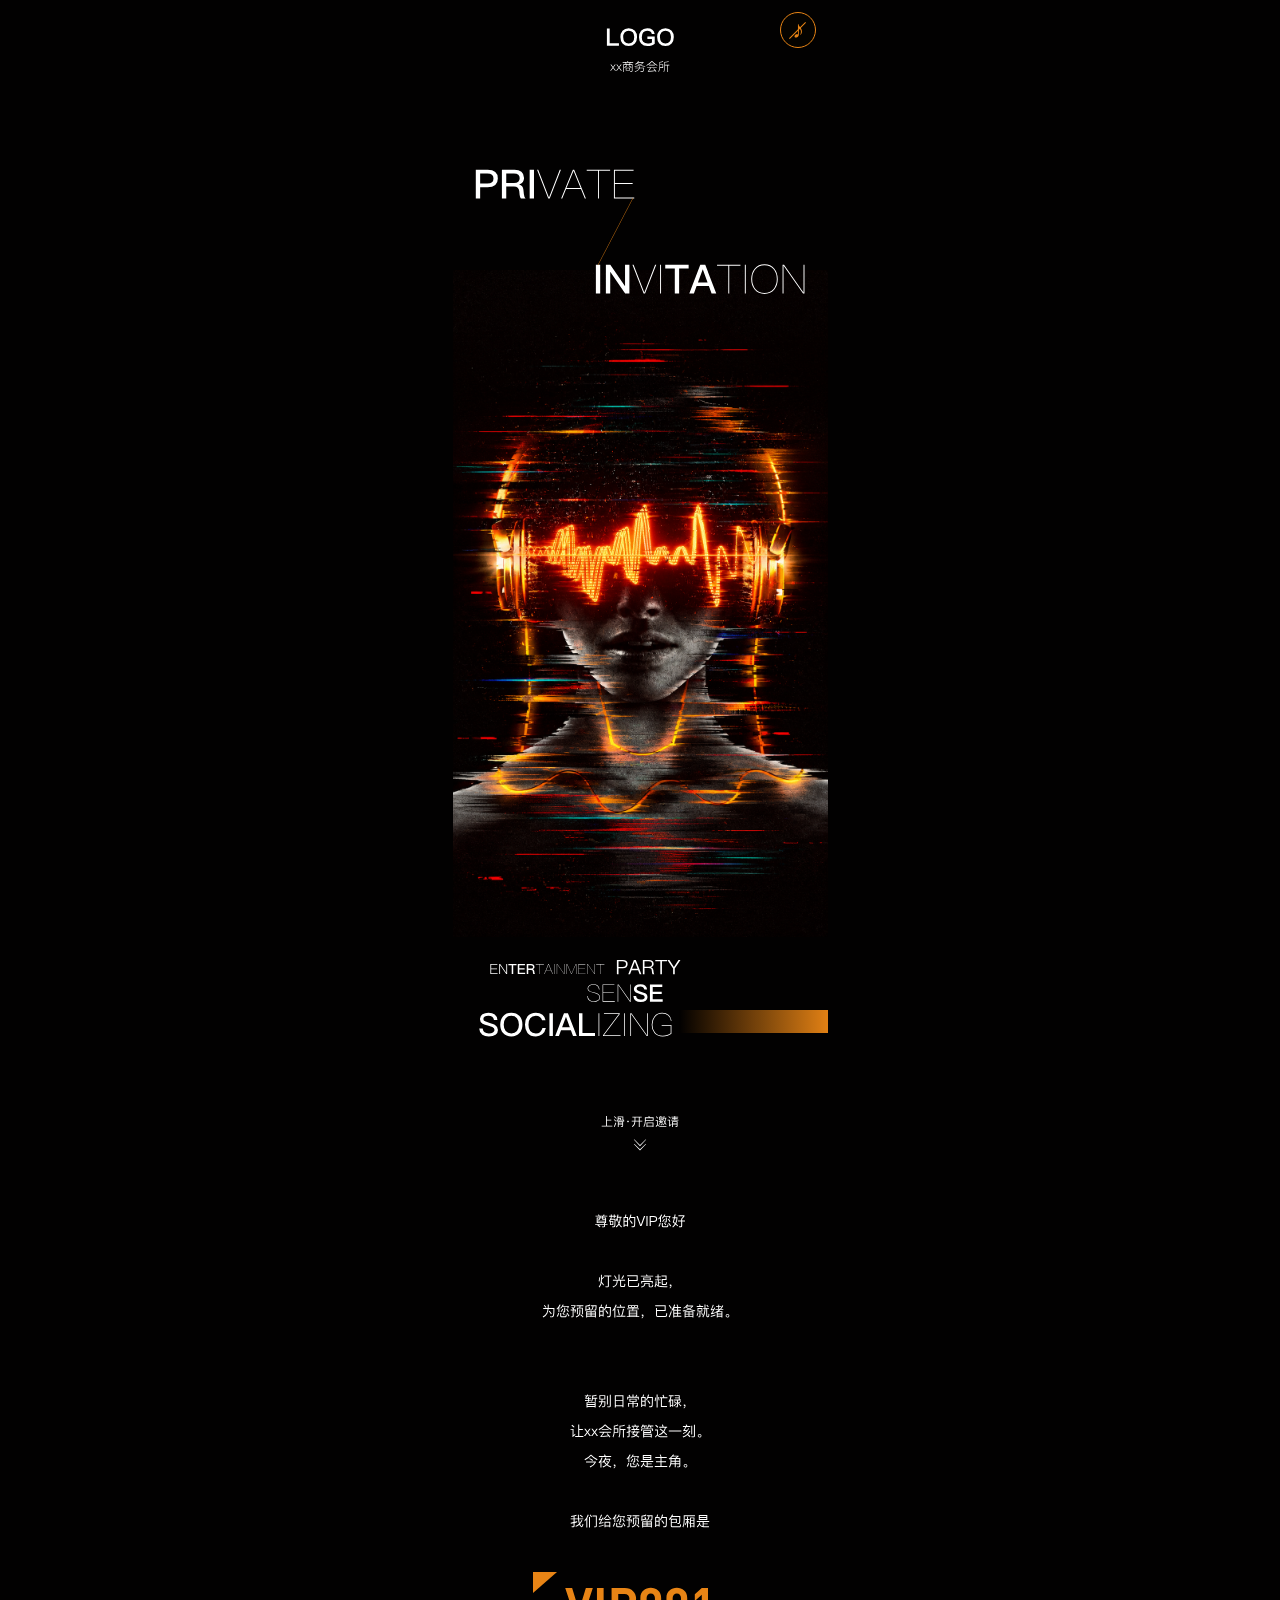
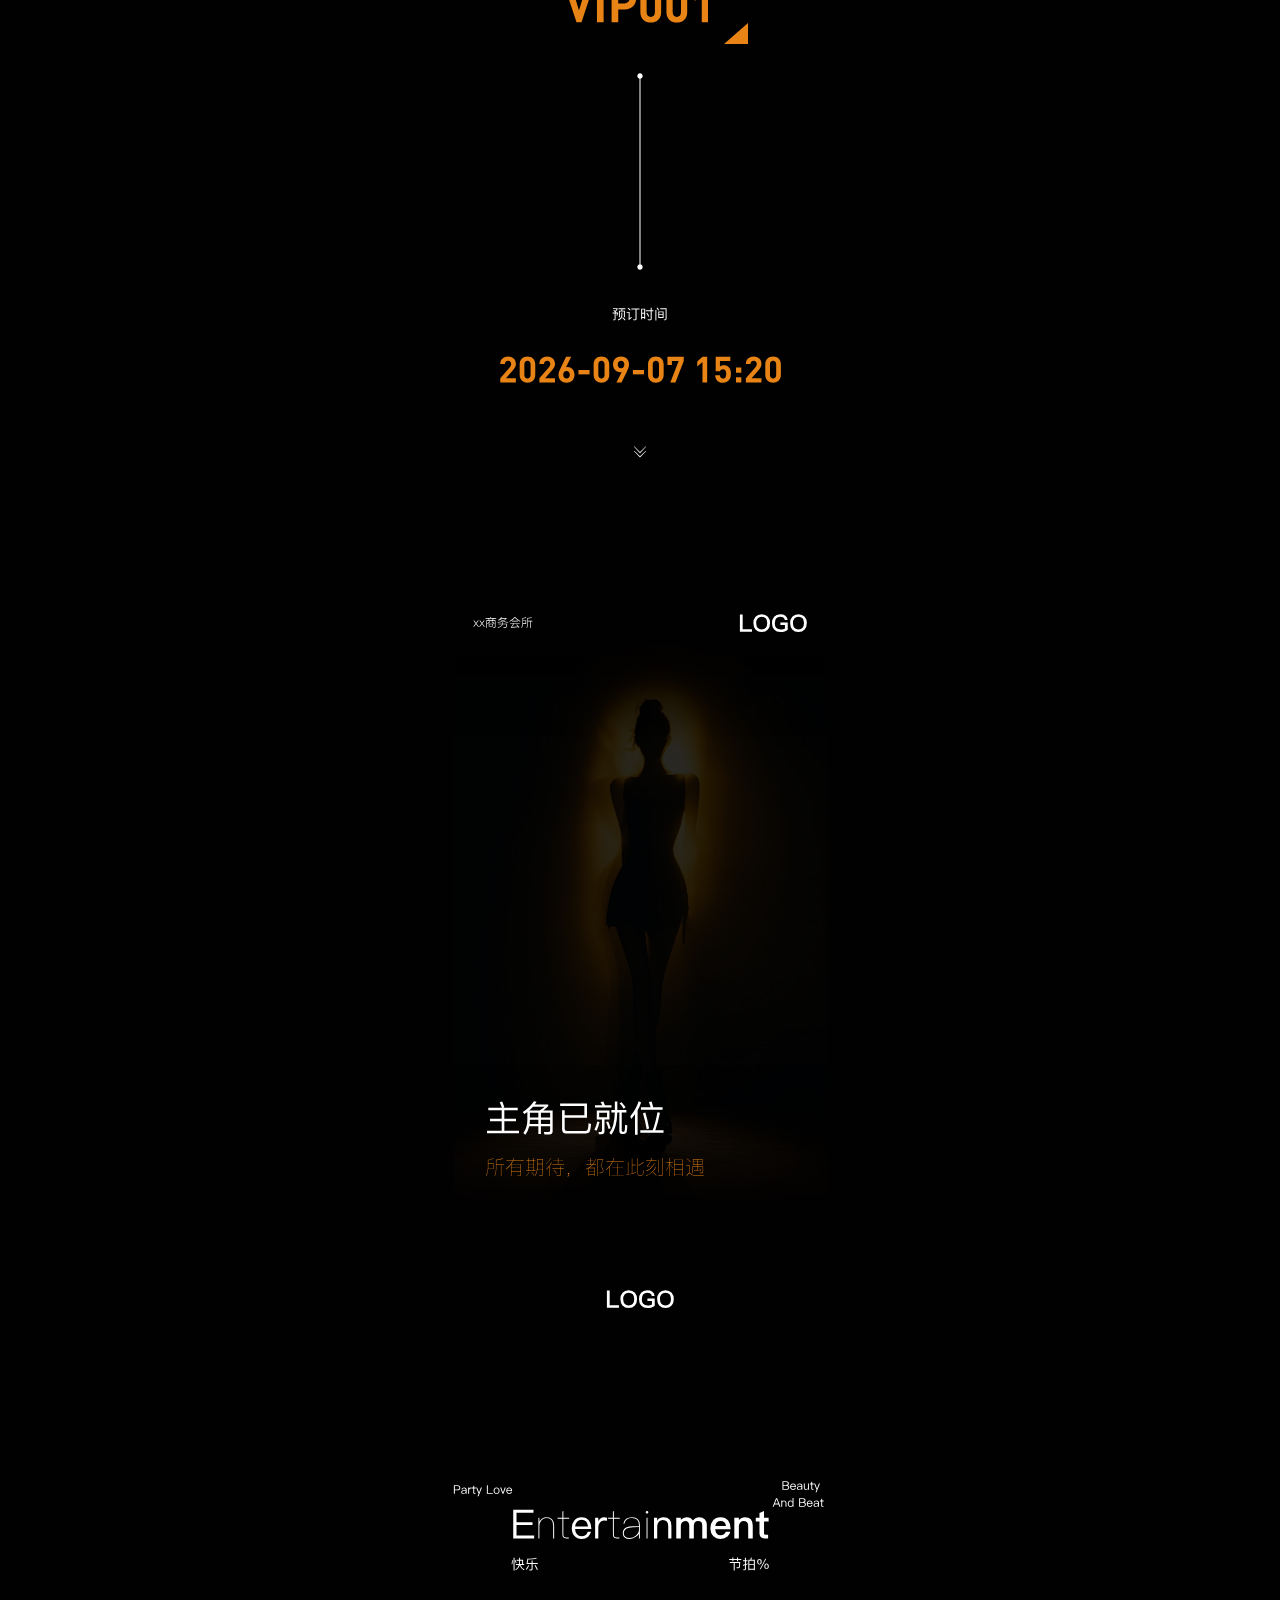
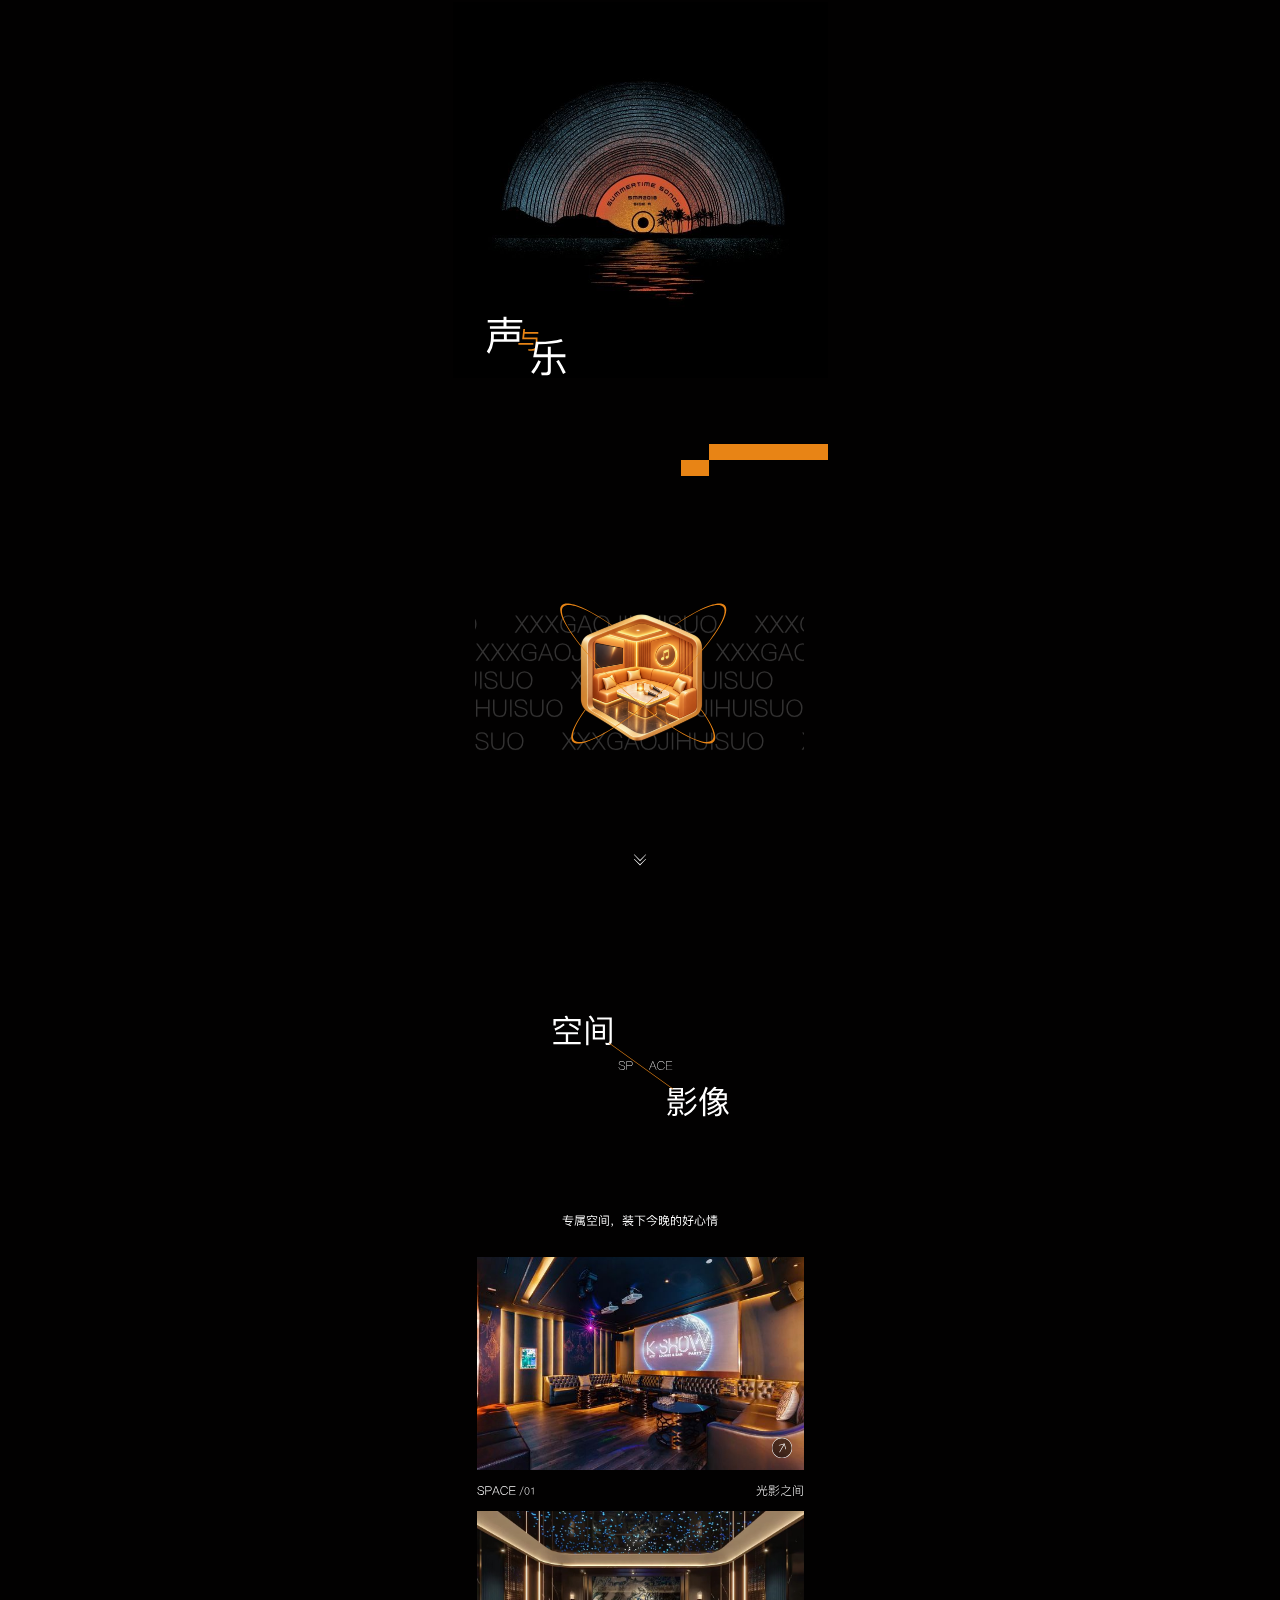
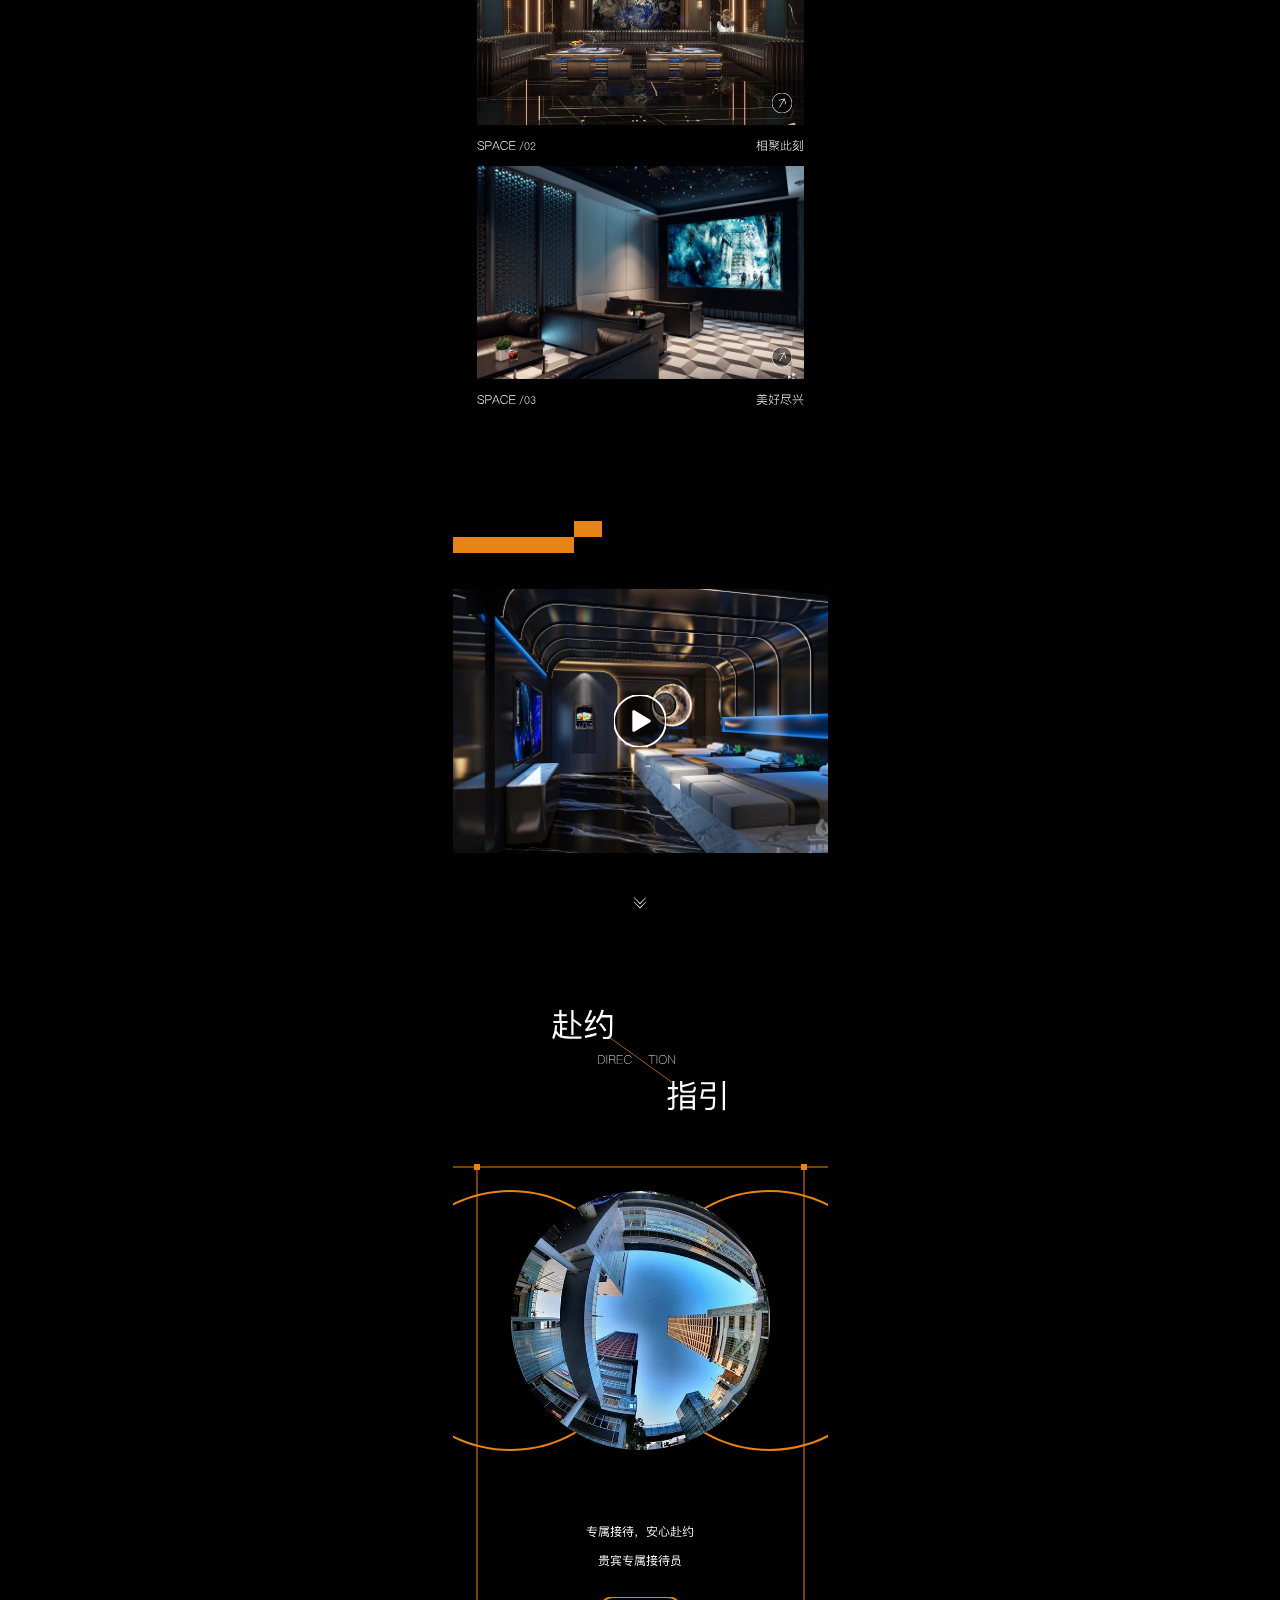
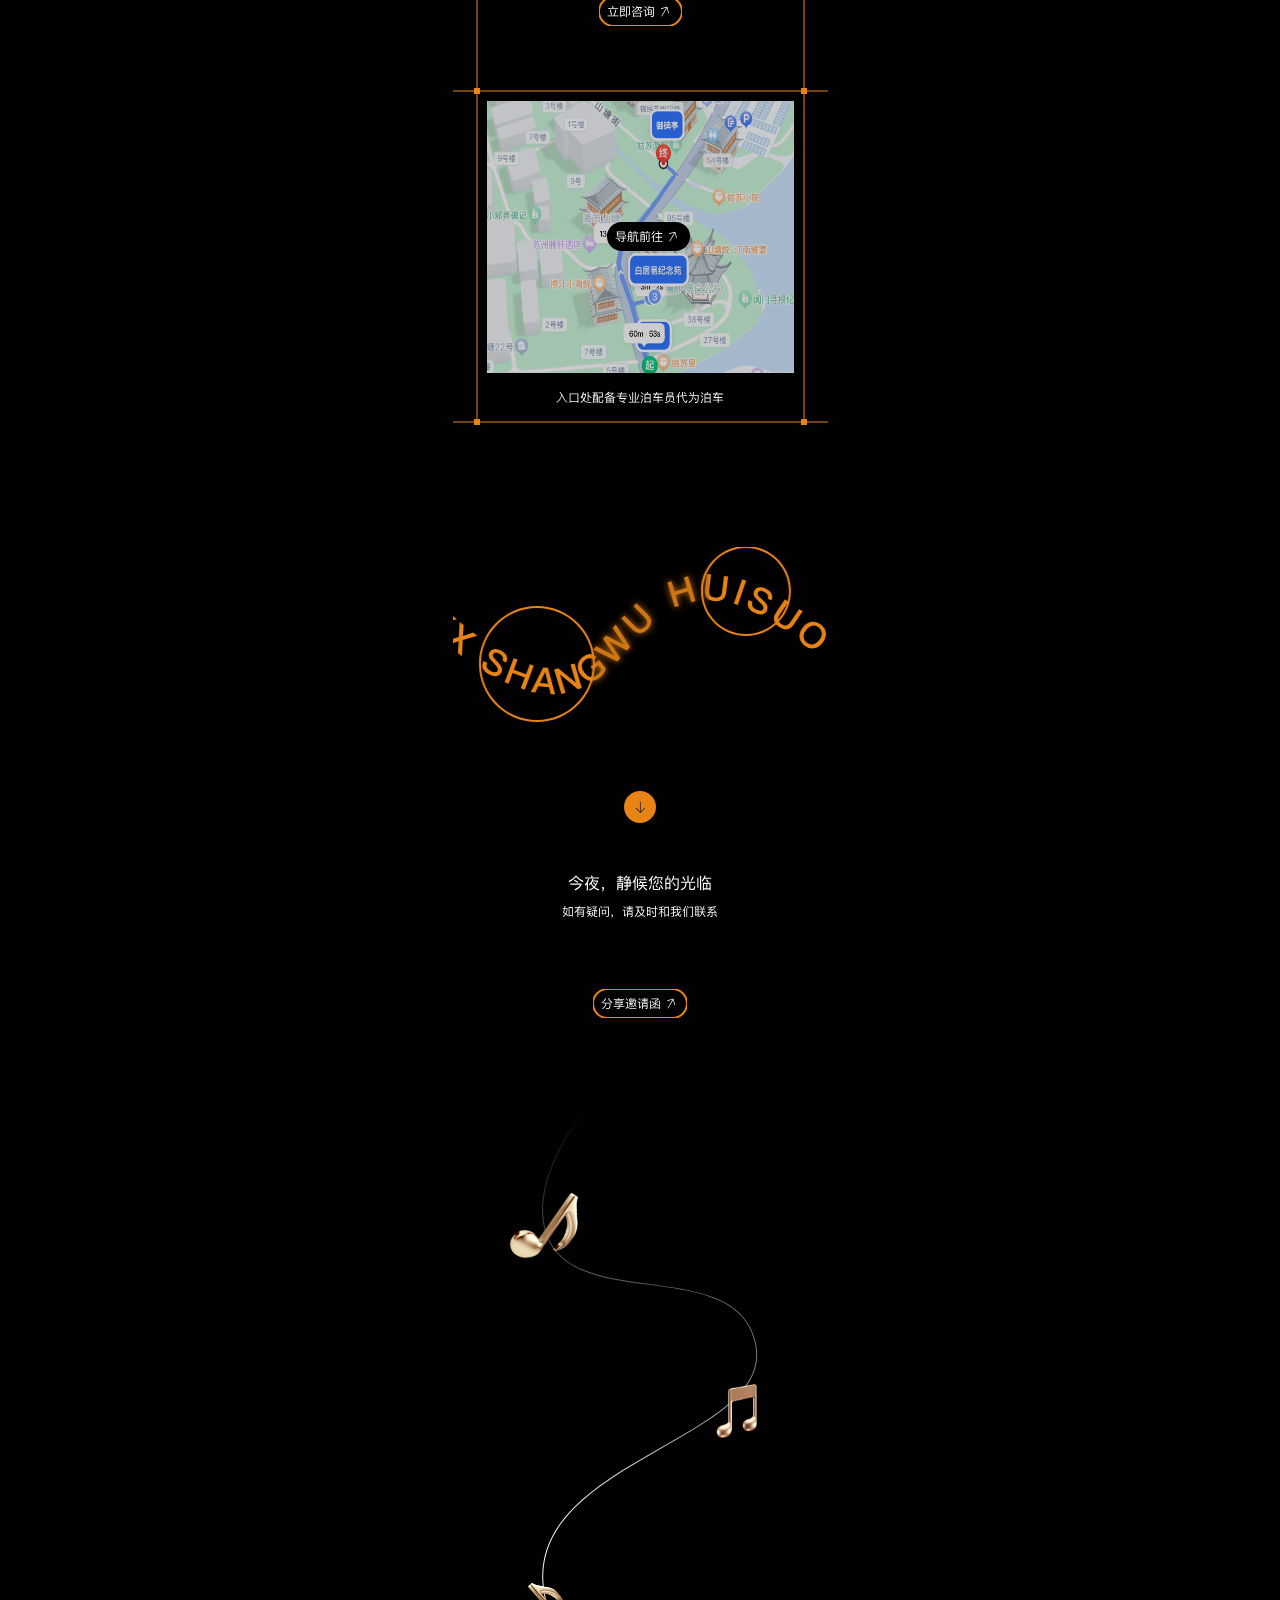
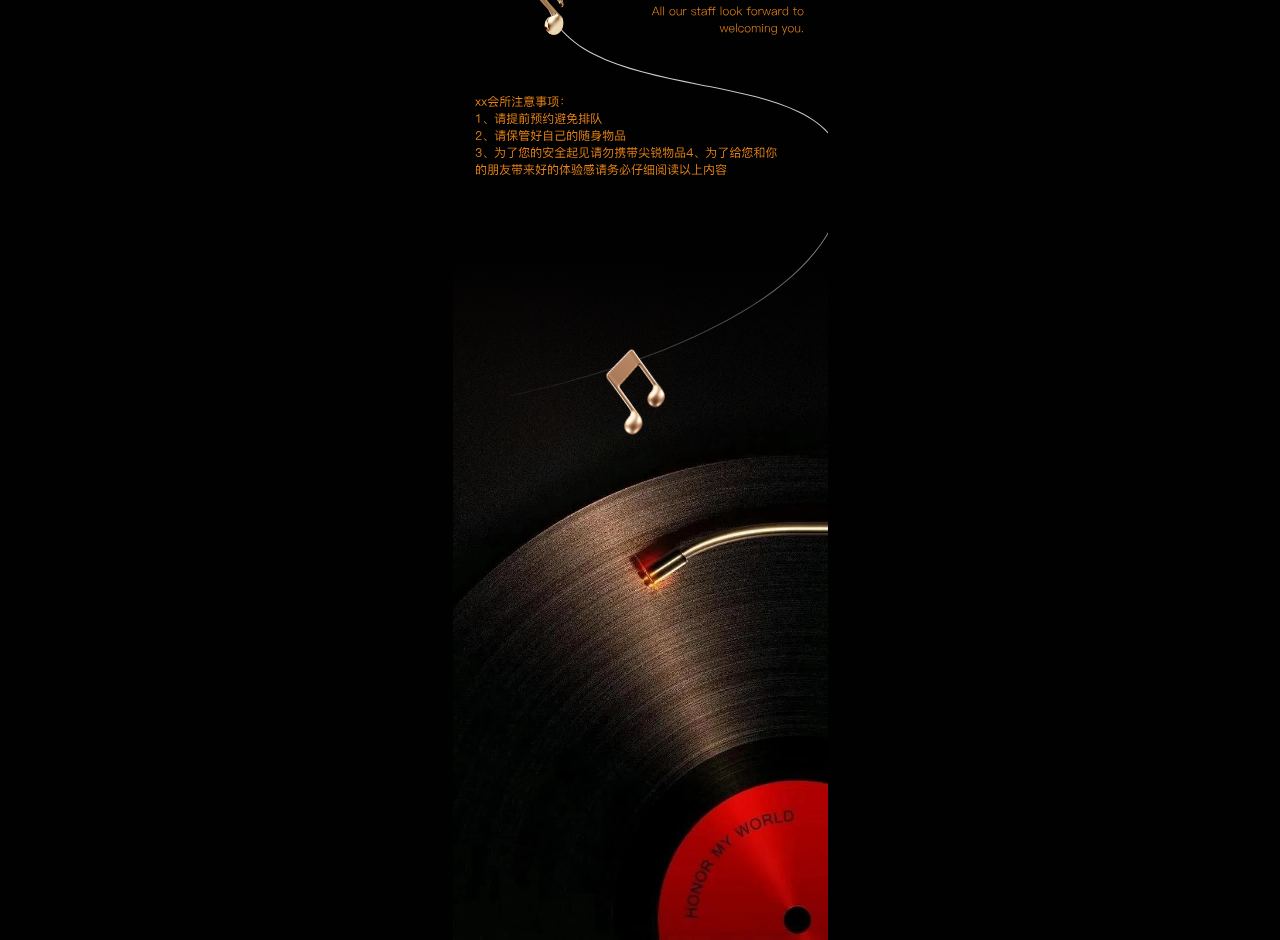
==== index.html @ 2912da0c "Publish latest golden invitation with mobile motion" ====
<!doctype html><html lang="zh-CN"><head><meta charset="utf-8"><meta name="viewport" content="width=device-width,initial-scale=1,viewport-fit=cover"><meta name="theme-color" content="#020101"><title>金色邀请函</title><meta name="description" content="贵宾专属邀请函"><link rel="stylesheet" href="gold.css"></head><body><main id="invitation"><svg id="design" xmlns="http://www.w3.org/2000/svg" xmlns:xlink="http://www.w3.org/1999/xlink" viewBox="0 0 375 8940" width="375" height="8940" aria-label="金色邀请函"><defs><filter id="backdrop-blur"><feGaussianBlur stdDeviation="3.75"/></filter><filter id="cyan" color-interpolation-filters="sRGB"><feColorMatrix type="hueRotate" values="145"/></filter><clipPath id="frame0"><rect width="16" height="16"/></clipPath><clipPath id="frame1"><rect width="16" height="16"/></clipPath><clipPath id="clip2"><path d="M0 0L375 0L375 667L0 667L0 0Z" fill-rule="nonzero"/></clipPath><g id="portrait-base"><g clip-path="url(#clip2)" opacity="1"><image href="assets/gold/3a3b64fd63f0f2732d483c802384c384de869ca4.png" width="1" height="1" preserveAspectRatio="none" transform="matrix(375.511187 0 0 667 -0.255598 0)"/></g></g><clipPath id="tear-a"><rect y="205" width="375" height="28"/></clipPath><clipPath id="tear-b"><rect y="335" width="375" height="17"/></clipPath><linearGradient id="paint3" gradientUnits="userSpaceOnUse" x1="0" y1=".5" x2="1" y2=".5" gradientTransform="matrix(154 0 0 23 0 0)"><stop offset="0" stop-color="rgb(232,132,21)" stop-opacity="0"/><stop offset="1" stop-color="rgb(232,132,21)" stop-opacity="1"/></linearGradient><clipPath id="frame4"><rect width="215" height="72"/></clipPath><clipPath id="clip5"><path d="M0 0L375 0L375 582L0 582L0 0Z" fill-rule="nonzero"/></clipPath><linearGradient id="paint6" gradientUnits="userSpaceOnUse" x1="0" y1=".5" x2="1" y2=".5" gradientTransform="matrix(0 -140 38.4 0 168.3 140)"><stop offset="0" stop-color="rgb(2,1,1)" stop-opacity="1"/><stop offset="1" stop-color="rgb(2,1,1)" stop-opacity="0"/></linearGradient><linearGradient id="paint7" gradientUnits="userSpaceOnUse" x1="0" y1=".5" x2="1" y2=".5" gradientTransform="matrix(0 -123 38.4 0 168.3 123)"><stop offset="0" stop-color="rgb(2,1,1)" stop-opacity="1"/><stop offset="1" stop-color="rgb(2,1,1)" stop-opacity="0"/></linearGradient><clipPath id="frame8"><rect width="203" height="94"/></clipPath><clipPath id="clip9"><path d="M0 0L376 0L376 376L0 376L0 0Z" fill-rule="nonzero"/></clipPath><clipPath id="frame10"><rect width="84" height="78"/></clipPath><clipPath id="frame11"><rect width="329" height="151"/></clipPath><clipPath id="clip12"><path d="M0 0L157 0L157 157L0 157L0 0Z" fill-rule="nonzero"/></clipPath><clipPath id="frame13"><rect width="192.5260009765625" height="169.0066680908203"/></clipPath><clipPath id="clip14"><path d="M0 0L327 0L327 213L0 213L0 0Z" fill-rule="nonzero"/></clipPath><clipPath id="frame15"><rect width="59" height="17"/></clipPath><clipPath id="frame16"><rect width="327" height="17"/></clipPath><clipPath id="frame17"><rect width="59" height="17"/></clipPath><clipPath id="frame18"><rect width="59" height="17"/></clipPath><clipPath id="frame19"><rect width="327" height="271"/></clipPath><clipPath id="clip20"><path d="M0 0L327 0L327 214L0 214L0 0Z" fill-rule="nonzero"/></clipPath><clipPath id="frame21"><rect width="11.428571701049805" height="11.428571701049805"/></clipPath><clipPath id="frame22"><rect width="20" height="20"/></clipPath><clipPath id="clip23"><path d="M0 0L327 0L327 213L0 213L0 0Z" fill-rule="nonzero"/></clipPath><clipPath id="frame24"><rect width="11.428571701049805" height="11.428571701049805"/></clipPath><clipPath id="frame25"><rect width="20" height="20"/></clipPath><clipPath id="clip26"><path d="M0 0L375 0L375 264L0 264L0 0Z" fill-rule="nonzero"/></clipPath><clipPath id="frame27"><rect width="179" height="116"/></clipPath><clipPath id="clip28"><path d="M0 0L375 0L375 682L0 682L0 0Z" fill-rule="nonzero"/></clipPath><linearGradient id="paint29" gradientUnits="userSpaceOnUse" x1="0" y1=".5" x2="1" y2=".5" gradientTransform="matrix(0 -265 38.4 0 168.3 265)"><stop offset="0" stop-color="rgb(2,1,1)" stop-opacity="1"/><stop offset="1" stop-color="rgb(2,1,1)" stop-opacity="0"/></linearGradient><clipPath id="frame30"><rect width="179" height="116"/></clipPath><linearGradient id="paint31" gradientUnits="userSpaceOnUse" x1="0" y1=".5" x2="1" y2=".5" gradientTransform="matrix(-190.367906 960.500007 -420.104905 -83.263398 349.420373 41.631699)"><stop offset="0.06853248178958893" stop-color="rgb(255,255,255)" stop-opacity="0"/><stop offset="0.5281294584274292" stop-color="rgb(255,255,255)" stop-opacity="1"/><stop offset="1" stop-color="rgb(255,255,255)" stop-opacity="0"/></linearGradient><clipPath id="clip32"><path d="M0 0L54 0L54 54L0 54L0 0Z" fill-rule="nonzero"/></clipPath><clipPath id="clip33"><path d="M0 0L72 0L72 72L0 72L0 0Z" fill-rule="nonzero"/></clipPath><clipPath id="frame34"><rect width="26" height="26"/></clipPath><clipPath id="frame35"><rect width="52" height="52"/></clipPath><clipPath id="frame36"><rect width="16" height="16"/></clipPath><clipPath id="frame37"><rect width="16" height="16"/></clipPath><clipPath id="frame38"><rect width="11.428571701049805" height="11.428571701049805"/></clipPath><clipPath id="frame39"><rect width="20" height="20"/></clipPath><clipPath id="clip40"><path d="M259 129.5C259 201.020874 201.020874 259 129.5 259C57.979126 259 0 201.020874 0 129.5C0 57.979126 57.979126 0 129.5 0C201.020874 0 259 57.979126 259 129.5Z" fill-rule="nonzero"/></clipPath><clipPath id="frame41"><rect width="12.571311950683594" height="12.571311950683594"/></clipPath><clipPath id="frame42"><rect width="83" height="29"/></clipPath><clipPath id="frame43"><rect width="12.571311950683594" height="12.571311950683594"/></clipPath><clipPath id="frame44"><rect width="94" height="29"/></clipPath><clipPath id="clip45"><path d="M0 0L307 0L307 272L0 272L0 0Z" fill-rule="nonzero"/></clipPath><clipPath id="frame46"><rect width="12.571311950683594" height="12.571311950683594"/></clipPath><clipPath id="frame47"><rect width="83" height="29"/></clipPath><clipPath id="blurclip48"><path d="M0 0L118 0L118 173L0 173L0 0Z" fill-rule="nonzero"/></clipPath><clipPath id="mask49"><g transform="matrix(1 0 0 1 0 0)"><path d="M114 57C114 88.480232 88.480232 114 57 114C25.51977 114 0 88.480232 0 57C0 25.51977 25.51977 0 57 0C88.480232 0 114 25.51977 114 57Z" fill-rule="nonzero"/></g></clipPath><clipPath id="frame50"><rect width="114" height="114"/></clipPath><clipPath id="mask51"><g transform="matrix(1 0 0 1 0 0)"><path d="M88 44C88 68.300529 68.300529 88 44 88C19.699471 88 0 68.300529 0 44C0 19.699471 19.699471 0 44 0C68.300529 0 88 19.699471 88 44Z" fill-rule="nonzero"/></g></clipPath><clipPath id="frame52"><rect width="88" height="88"/></clipPath><clipPath id="frame53"><rect width="494.9695739746094" height="179"/></clipPath><clipPath id="frame54"><rect width="12.571311950683594" height="12.571311950683594"/></clipPath><clipPath id="frame55"><rect width="32" height="32"/></clipPath><clipPath id="clip56"><path d="M0 0L50.767254 0L50.767254 83.361015L0 83.361015L0 0Z" fill-rule="nonzero"/></clipPath><clipPath id="clip57"><path d="M0 0L34.12809 0L34.12809 56.03912L0 56.03912L0 0Z" fill-rule="nonzero"/></clipPath><clipPath id="frame58"><rect width="375" height="8940"/></clipPath><path id="glyph1" d="M0.166 0.606L0.376 0.606L0.376 0.673L0.08 0.673L0.08 0.735L0.302 0.735Q0.281 0.777 0.257 0.813L0.329 0.825Q0.354 0.778 0.372 0.735L0.618 0.735Q0.644 0.776 0.658 0.824L0.732 0.814Q0.717 0.773 0.693 0.735L0.923 0.735L0.923 0.673L0.622 0.673L0.622 0.606L0.834 0.606L0.834 0.212L0.763 0.212L0.763 0.15L0.939 0.15L0.939 0.087L0.763 0.087L0.763 -0.001Q0.763 -0.09 0.682 -0.09L0.543 -0.09L0.528 -0.025Q0.605 -0.03 0.658 -0.03Q0.694 -0.03 0.694 0.017L0.694 0.087L0.266 0.087Q0.366 0.031 0.437 -0.029L0.388 -0.078Q0.327 -0.022 0.218 0.045L0.261 0.087L0.059 0.087L0.059 0.15L0.694 0.15L0.694 0.212L0.166 0.212L0.166 0.606ZM0.554 0.606L0.554 0.673L0.443 0.673L0.443 0.606L0.554 0.606ZM0.764 0.269L0.764 0.326L0.236 0.326L0.236 0.269L0.764 0.269ZM0.236 0.38L0.764 0.38L0.764 0.434L0.636 0.434Q0.554 0.434 0.554 0.504L0.554 0.548L0.436 0.548Q0.412 0.452 0.305 0.403L0.256 0.447Q0.345 0.483 0.367 0.548L0.236 0.548L0.236 0.38ZM0.622 0.548L0.622 0.511Q0.622 0.485 0.655 0.485L0.764 0.485L0.764 0.548L0.622 0.548Z"/><path id="glyph2" d="M0.175 0.819L0.243 0.819L0.243 0.736L0.386 0.736L0.386 0.818L0.454 0.818L0.454 0.736L0.564 0.736L0.564 0.668L0.454 0.668L0.454 0.582L0.386 0.582L0.386 0.668L0.243 0.668L0.243 0.597L0.175 0.597L0.175 0.668L0.052 0.668L0.052 0.736L0.175 0.736L0.175 0.819ZM0.112 0.342L0.08 0.302L0.034 0.357Q0.113 0.447 0.162 0.589L0.231 0.574L0.212 0.524L0.508 0.524Q0.508 0.121 0.494 0.021Q0.481 -0.093 0.367 -0.093L0.27 -0.089L0.254 -0.025Q0.334 -0.029 0.358 -0.029Q0.418 -0.029 0.428 0.049Q0.438 0.112 0.441 0.458L0.183 0.458Q0.157 0.407 0.124 0.359L0.351 0.359L0.351 0.072L0.112 0.072L0.112 0.342ZM0.288 0.134L0.288 0.299L0.174 0.299L0.174 0.134L0.288 0.134ZM0.72 0.809Q0.711 0.74 0.694 0.664L0.947 0.664L0.947 0.595L0.881 0.595Q0.875 0.349 0.793 0.17Q0.868 0.036 0.968 -0.035L0.926 -0.098Q0.827 -0.023 0.757 0.101Q0.683 -0.021 0.57 -0.102L0.53 -0.039Q0.65 0.043 0.719 0.173Q0.664 0.288 0.624 0.444Q0.598 0.387 0.567 0.338L0.523 0.393Q0.617 0.554 0.65 0.822L0.72 0.809ZM0.677 0.595L0.662 0.545Q0.697 0.374 0.753 0.249Q0.81 0.398 0.816 0.595L0.677 0.595Z"/><path id="glyph3" d="M0.404 0.644L0.404 -0.038L0.334 -0.038L0.334 0.019L0.152 0.019L0.152 -0.067L0.082 -0.067L0.082 0.644L0.175 0.644Q0.204 0.726 0.218 0.818L0.29 0.808Q0.271 0.713 0.243 0.644L0.404 0.644ZM0.152 0.086L0.334 0.086L0.334 0.305L0.152 0.305L0.152 0.086ZM0.152 0.37L0.334 0.37L0.334 0.576L0.152 0.576L0.152 0.37ZM0.578 0.412Q0.682 0.293 0.742 0.194L0.685 0.154Q0.624 0.253 0.52 0.376L0.578 0.412ZM0.921 0.643Q0.921 0.144 0.906 0.027Q0.891 -0.088 0.766 -0.088L0.664 -0.084L0.647 -0.018Q0.71 -0.021 0.756 -0.021Q0.826 -0.021 0.838 0.056Q0.847 0.14 0.85 0.573L0.575 0.573Q0.532 0.477 0.475 0.402L0.432 0.459Q0.536 0.604 0.575 0.819L0.646 0.81Q0.626 0.713 0.602 0.643L0.921 0.643Z"/><path id="glyph4" d="M0.005 0.714L0.095 0.714L0.318 0.089L0.321 0.089L0.544 0.714L0.634 0.714L0.37 0L0.269 0L0.005 0.714Z"/><path id="glyph5" d="M0.078 0.714L0.159 0.714L0.159 0L0.078 0L0.078 0.714Z"/><path id="glyph6" d="M0.072 0.714L0.364 0.714Q0.61 0.714 0.61 0.504Q0.61 0.292 0.363 0.292L0.154 0.292L0.154 0L0.072 0L0.072 0.714ZM0.154 0.643L0.154 0.363L0.359 0.363Q0.444 0.363 0.487 0.398Q0.528 0.433 0.528 0.504Q0.528 0.577 0.486 0.608Q0.445 0.643 0.359 0.643L0.154 0.643Z"/><path id="glyph7" d="M0.502 0.261L0.487 0.328Q0.527 0.323 0.556 0.323Q0.586 0.323 0.586 0.363L0.586 0.605L0.658 0.605L0.658 0.346Q0.658 0.261 0.58 0.261L0.502 0.261ZM0.172 0.55Q0.134 0.507 0.084 0.46L0.038 0.514Q0.172 0.628 0.259 0.818L0.329 0.803Q0.29 0.716 0.242 0.644L0.242 0.264L0.172 0.264L0.172 0.55ZM0.552 0.804Q0.529 0.755 0.513 0.725L0.914 0.725L0.914 0.68Q0.895 0.605 0.863 0.533L0.798 0.551Q0.823 0.595 0.842 0.659L0.473 0.659Q0.414 0.575 0.348 0.515L0.303 0.569Q0.414 0.665 0.484 0.819L0.552 0.804ZM0.226 0.199Q0.185 0.052 0.113 -0.057L0.052 -0.018Q0.124 0.087 0.157 0.213L0.226 0.199ZM0.389 -0.085Q0.299 -0.085 0.299 0.009L0.299 0.226L0.372 0.226L0.372 0.024Q0.372 -0.017 0.411 -0.017L0.631 -0.017Q0.665 -0.017 0.678 0.001Q0.696 0.022 0.702 0.123L0.771 0.101Q0.761 -0.031 0.729 -0.061Q0.702 -0.085 0.645 -0.085L0.389 -0.085ZM0.811 0.243Q0.912 0.109 0.961 0.013L0.902 -0.029Q0.847 0.077 0.753 0.207L0.811 0.243ZM0.517 0.49Q0.462 0.379 0.381 0.294L0.326 0.332Q0.403 0.409 0.458 0.517L0.517 0.49ZM0.787 0.518Q0.862 0.429 0.918 0.323L0.857 0.292Q0.794 0.409 0.726 0.492L0.787 0.518ZM0.511 0.24Q0.585 0.16 0.625 0.097L0.569 0.058Q0.525 0.129 0.457 0.206L0.511 0.24Z"/><path id="glyph8" d="M0.284 0.822Q0.265 0.71 0.248 0.626L0.421 0.626L0.421 0.585Q0.408 0.349 0.323 0.172Q0.405 0.108 0.465 0.05L0.416 -0.007Q0.373 0.038 0.289 0.109Q0.214 -0.015 0.098 -0.104L0.049 -0.044Q0.163 0.038 0.233 0.155Q0.174 0.202 0.079 0.272Q0.124 0.4 0.161 0.557L0.055 0.557L0.055 0.626L0.176 0.626Q0.195 0.717 0.213 0.828L0.284 0.822ZM0.265 0.216Q0.336 0.363 0.35 0.557L0.233 0.557Q0.197 0.398 0.158 0.293L0.265 0.216ZM0.455 0.397L0.681 0.397L0.681 0.523Q0.762 0.593 0.835 0.695L0.484 0.695L0.484 0.765L0.917 0.765L0.917 0.695Q0.846 0.593 0.754 0.501L0.754 0.397L0.958 0.397L0.958 0.327L0.754 0.327L0.754 0.007Q0.754 -0.089 0.675 -0.089L0.531 -0.089L0.512 -0.021L0.646 -0.022Q0.681 -0.022 0.681 0.029L0.681 0.327L0.455 0.327L0.455 0.397Z"/><path id="glyph9" d=""/><path id="glyph10" d="M0.144 0.614Q0.141 0.461 0.109 0.318L0.048 0.335Q0.079 0.473 0.083 0.619L0.144 0.614ZM0.444 0.628Q0.379 0.546 0.28 0.473L0.28 0.437Q0.278 0.352 0.27 0.285Q0.349 0.196 0.425 0.093L0.382 0.03Q0.313 0.143 0.258 0.213Q0.218 0.016 0.106 -0.096L0.052 -0.049Q0.207 0.102 0.21 0.437L0.21 0.807L0.28 0.807L0.28 0.547Q0.352 0.608 0.403 0.68L0.444 0.628ZM0.443 0.755L0.954 0.755L0.954 0.686L0.779 0.686L0.779 0.002Q0.779 -0.091 0.687 -0.091L0.545 -0.091L0.529 -0.022Q0.621 -0.026 0.662 -0.026Q0.705 -0.026 0.705 0.02L0.705 0.686L0.443 0.686L0.443 0.755Z"/><path id="glyph11" d="M0.463 0.816L0.537 0.816L0.537 0.445L0.937 0.445L0.937 0.374L0.65 0.374L0.65 0.039Q0.65 -0.006 0.692 -0.006L0.813 -0.006Q0.846 -0.006 0.861 0.015Q0.879 0.042 0.885 0.17L0.954 0.148Q0.944 -0.01 0.913 -0.044Q0.886 -0.074 0.826 -0.074L0.67 -0.074Q0.578 -0.074 0.578 0.024L0.578 0.374L0.409 0.374L0.409 0.367Q0.405 0.18 0.328 0.066Q0.254 -0.038 0.083 -0.097L0.042 -0.033Q0.207 0.024 0.272 0.116Q0.333 0.214 0.336 0.367L0.336 0.374L0.064 0.374L0.064 0.445L0.463 0.445L0.463 0.816ZM0.862 0.736Q0.811 0.613 0.728 0.497L0.663 0.53Q0.744 0.648 0.795 0.768L0.862 0.736ZM0.208 0.759Q0.281 0.655 0.347 0.53L0.28 0.497Q0.217 0.62 0.14 0.727L0.208 0.759Z"/><path id="glyph12" d="M0.833 0.364L0.213 0.364L0.213 0.064Q0.213 0.002 0.274 0.002L0.786 0.002Q0.82 0.002 0.841 0.02Q0.869 0.048 0.876 0.212L0.946 0.19Q0.931 0.005 0.898 -0.034Q0.865 -0.065 0.806 -0.068L0.254 -0.068Q0.141 -0.068 0.141 0.05L0.141 0.577L0.213 0.577L0.213 0.433L0.76 0.433L0.76 0.694L0.087 0.694L0.087 0.764L0.833 0.764L0.833 0.364Z"/><path id="glyph13" d="M0.057 0.738L0.465 0.738Q0.443 0.781 0.417 0.815L0.495 0.827Q0.518 0.788 0.54 0.738L0.943 0.738L0.943 0.674L0.057 0.674L0.057 0.738ZM0.227 0.609L0.773 0.609L0.773 0.414L0.227 0.414L0.227 0.609ZM0.702 0.472L0.702 0.551L0.298 0.551L0.298 0.472L0.702 0.472ZM0.913 0.352L0.913 0.181L0.841 0.181L0.841 0.288L0.158 0.288L0.158 0.181L0.086 0.181L0.086 0.352L0.913 0.352ZM0.306 0.22L0.69 0.22L0.69 0.011Q0.69 -0.028 0.728 -0.028L0.815 -0.028Q0.837 -0.028 0.852 -0.018Q0.867 -0.006 0.879 0.102L0.944 0.081Q0.932 -0.029 0.912 -0.057Q0.891 -0.09 0.827 -0.09L0.71 -0.09Q0.619 -0.09 0.619 -0.003L0.619 0.158L0.378 0.158L0.378 0.138Q0.37 -0.058 0.104 -0.104L0.063 -0.044Q0.306 -0.005 0.306 0.148L0.306 0.22Z"/><path id="glyph14" d="M0.94 0.272Q0.931 0.153 0.905 0.118Q0.883 0.082 0.811 0.082L0.635 0.082Q0.55 0.082 0.55 0.167L0.55 0.498L0.826 0.498L0.826 0.686L0.535 0.686L0.535 0.754L0.896 0.754L0.896 0.429L0.622 0.429L0.622 0.193Q0.622 0.155 0.664 0.152L0.799 0.152Q0.841 0.152 0.856 0.182Q0.866 0.209 0.872 0.295L0.94 0.272ZM0.088 0.682L0.254 0.682L0.254 0.819L0.324 0.819L0.324 0.682L0.489 0.682L0.489 0.619L0.324 0.619L0.324 0.471L0.502 0.471L0.502 0.405L0.344 0.405L0.344 0.264L0.486 0.264L0.486 0.198L0.344 0.198L0.344 0.014Q0.439 -0.015 0.751 -0.015Q0.882 -0.015 0.957 -0.01L0.945 -0.081L0.767 -0.081Q0.395 -0.081 0.3 -0.041Q0.219 -0.006 0.155 0.087Q0.13 -0.02 0.093 -0.102L0.038 -0.053Q0.112 0.12 0.121 0.341L0.185 0.334Q0.182 0.248 0.17 0.17Q0.218 0.091 0.275 0.05L0.275 0.405L0.068 0.405L0.068 0.471L0.254 0.471L0.254 0.619L0.088 0.619L0.088 0.682Z"/><path id="glyph15" d="M0.182 0.118Q0.254 0.118 0.254 0.021Q0.254 -0.108 0.141 -0.17L0.114 -0.127Q0.192 -0.076 0.198 0.002Q0.19 0 0.182 0Q0.157 0 0.138 0.016Q0.121 0.032 0.121 0.058Q0.121 0.088 0.138 0.102Q0.155 0.118 0.182 0.118Z"/><path id="glyph16" d="M0.184 0.792Q0.271 0.702 0.319 0.633L0.263 0.594Q0.212 0.667 0.129 0.753L0.184 0.792ZM0.536 0.37Q0.641 0.255 0.702 0.164L0.639 0.12Q0.574 0.224 0.478 0.334L0.536 0.37ZM0.411 0.817L0.482 0.817L0.482 0.698Q0.48 0.631 0.476 0.57L0.888 0.57Q0.888 0.143 0.85 0.024Q0.811 -0.093 0.71 -0.093Q0.654 -0.093 0.586 -0.089L0.567 -0.019Q0.644 -0.025 0.706 -0.025Q0.791 -0.019 0.803 0.144Q0.815 0.308 0.815 0.5L0.469 0.5Q0.445 0.311 0.384 0.183Q0.295 0.004 0.092 -0.096L0.051 -0.032Q0.254 0.071 0.331 0.239Q0.378 0.35 0.397 0.5L0.086 0.5L0.086 0.57L0.405 0.57Q0.41 0.633 0.411 0.698L0.411 0.817Z"/><path id="glyph17" d="M0.462 0.776L0.954 0.776L0.954 0.708L0.751 0.708Q0.744 0.656 0.731 0.596L0.92 0.596L0.92 0.125L0.852 0.125L0.852 0.532L0.563 0.532L0.563 0.125L0.495 0.125L0.495 0.596L0.662 0.596Q0.674 0.649 0.68 0.708L0.462 0.708L0.462 0.776ZM0.778 0.125Q0.889 0.038 0.964 -0.049L0.914 -0.099Q0.848 -0.015 0.732 0.08L0.778 0.125ZM0.67 0.475L0.74 0.475L0.74 0.295Q0.736 0.135 0.668 0.04Q0.602 -0.048 0.454 -0.099L0.415 -0.038Q0.559 0.009 0.615 0.086Q0.667 0.169 0.67 0.295L0.67 0.475ZM0.151 0.65Q0.196 0.607 0.225 0.575Q0.278 0.633 0.324 0.709L0.072 0.709L0.072 0.776L0.401 0.776L0.401 0.719Q0.341 0.611 0.267 0.529Q0.29 0.502 0.316 0.469L0.43 0.469L0.43 0.425Q0.407 0.311 0.372 0.242L0.313 0.265Q0.343 0.328 0.362 0.402L0.256 0.402L0.256 -0.016Q0.256 -0.095 0.18 -0.095L0.084 -0.095L0.07 -0.03Q0.12 -0.035 0.157 -0.035Q0.188 -0.035 0.188 0.001L0.188 0.402L0.044 0.402L0.044 0.469L0.238 0.469Q0.177 0.541 0.098 0.617L0.151 0.65Z"/><path id="glyph18" d="M0.851 0.345L0.851 -0.1L0.78 -0.1L0.78 -0.055L0.224 -0.055L0.224 -0.101L0.153 -0.101L0.153 0.345L0.851 0.345ZM0.224 0.012L0.469 0.012L0.469 0.112L0.224 0.112L0.224 0.012ZM0.541 0.012L0.78 0.012L0.78 0.112L0.541 0.112L0.541 0.012ZM0.224 0.176L0.469 0.176L0.469 0.278L0.224 0.278L0.224 0.176ZM0.541 0.278L0.541 0.176L0.78 0.176L0.78 0.278L0.541 0.278ZM0.387 0.669Q0.453 0.513 0.484 0.398L0.415 0.373Q0.399 0.431 0.387 0.466Q0.274 0.417 0.097 0.373L0.071 0.439Q0.104 0.459 0.104 0.49L0.104 0.738Q0.295 0.756 0.427 0.82L0.463 0.76Q0.351 0.701 0.174 0.68L0.174 0.463Q0.298 0.499 0.365 0.53Q0.343 0.594 0.32 0.649L0.387 0.669ZM0.501 0.704L0.501 0.775L0.9 0.775Q0.897 0.543 0.878 0.473Q0.854 0.39 0.768 0.387Q0.733 0.387 0.688 0.39L0.667 0.454Q0.741 0.45 0.76 0.45Q0.808 0.453 0.818 0.514Q0.826 0.556 0.828 0.704L0.677 0.704Q0.662 0.589 0.637 0.524Q0.604 0.445 0.541 0.38L0.499 0.434Q0.548 0.488 0.575 0.554Q0.596 0.613 0.608 0.704L0.501 0.704Z"/><path id="glyph19" d="M0.336 0.792Q0.297 0.674 0.239 0.572L0.239 -0.102L0.167 -0.102L0.167 0.462Q0.116 0.394 0.059 0.334L0.036 0.411Q0.196 0.592 0.269 0.823L0.336 0.792ZM0.331 0.656L0.6 0.656Q0.58 0.73 0.551 0.802L0.627 0.815Q0.651 0.746 0.672 0.656L0.933 0.656L0.933 0.587L0.331 0.587L0.331 0.656ZM0.314 0.018L0.658 0.018Q0.734 0.216 0.791 0.522L0.86 0.504Q0.808 0.233 0.732 0.018L0.959 0.018L0.959 -0.053L0.314 -0.053L0.314 0.018ZM0.454 0.511Q0.512 0.318 0.559 0.068L0.492 0.05Q0.452 0.274 0.388 0.491L0.454 0.511Z"/><path id="glyph20" d="M0.071 0.534L0.46 0.534L0.466 0.592L0.138 0.592L0.138 0.779L0.862 0.779L0.862 0.592L0.538 0.592L0.532 0.534L0.93 0.534L0.93 0.479L0.524 0.479L0.513 0.422L0.803 0.422L0.803 -0.019L0.948 -0.019L0.948 -0.077L0.053 -0.077L0.053 -0.019L0.198 -0.019L0.198 0.422L0.441 0.422L0.452 0.479L0.071 0.479L0.071 0.534ZM0.268 -0.019L0.732 -0.019L0.732 0.047L0.268 0.047L0.268 -0.019ZM0.268 0.092L0.732 0.092L0.732 0.155L0.268 0.155L0.268 0.092ZM0.268 0.201L0.732 0.201L0.732 0.264L0.268 0.264L0.268 0.201ZM0.268 0.309L0.732 0.309L0.732 0.372L0.268 0.372L0.268 0.309ZM0.794 0.643L0.794 0.726L0.645 0.726L0.645 0.643L0.794 0.643ZM0.579 0.643L0.579 0.726L0.421 0.726L0.421 0.643L0.579 0.643ZM0.356 0.643L0.356 0.726L0.207 0.726L0.207 0.643L0.356 0.643Z"/><path id="glyph21" d="M0.111 0.784Q0.216 0.649 0.268 0.556L0.208 0.515Q0.152 0.616 0.05 0.746L0.111 0.784ZM0.273 0.323Q0.208 0.113 0.119 -0.093L0.051 -0.064Q0.144 0.145 0.208 0.349L0.273 0.323ZM0.445 0.374L0.445 0.237L0.652 0.237L0.652 0.374L0.445 0.374ZM0.445 0.17L0.445 0.021L0.652 0.021L0.652 0.17L0.445 0.17ZM0.445 -0.046L0.445 -0.101L0.375 -0.101L0.375 0.489Q0.333 0.421 0.28 0.354L0.256 0.43Q0.386 0.606 0.44 0.819L0.509 0.805Q0.487 0.723 0.455 0.646L0.668 0.646Q0.644 0.732 0.61 0.806L0.679 0.826Q0.713 0.738 0.734 0.656L0.707 0.646L0.932 0.646L0.932 0.578L0.721 0.578L0.721 0.441L0.911 0.441L0.911 0.374L0.721 0.374L0.721 0.237L0.913 0.237L0.913 0.17L0.721 0.17L0.721 0.021L0.953 0.021L0.953 -0.046L0.445 -0.046ZM0.652 0.578L0.445 0.578L0.445 0.441L0.652 0.441L0.652 0.578Z"/><path id="glyph22" d="M0.816 0.336L0.816 -0.1L0.747 -0.1L0.747 -0.056L0.255 -0.056L0.255 -0.1L0.186 -0.1L0.186 0.336L0.816 0.336ZM0.255 0.006L0.466 0.006L0.466 0.112L0.255 0.112L0.255 0.006ZM0.534 0.006L0.747 0.006L0.747 0.112L0.534 0.112L0.534 0.006ZM0.255 0.17L0.466 0.17L0.466 0.276L0.255 0.276L0.255 0.17ZM0.534 0.276L0.534 0.17L0.747 0.17L0.747 0.276L0.534 0.276ZM0.438 0.813Q0.42 0.783 0.391 0.746L0.798 0.746L0.798 0.691Q0.707 0.579 0.573 0.497Q0.732 0.429 0.956 0.399L0.925 0.335Q0.678 0.373 0.505 0.459Q0.322 0.368 0.074 0.327L0.043 0.39Q0.265 0.421 0.435 0.497Q0.346 0.55 0.276 0.622Q0.214 0.565 0.135 0.515L0.089 0.571Q0.258 0.669 0.367 0.829L0.438 0.813ZM0.319 0.663Q0.393 0.588 0.502 0.53Q0.622 0.596 0.709 0.683L0.339 0.683L0.319 0.663Z"/><path id="glyph23" d="M0.054 0.715L0.256 0.715Q0.235 0.765 0.21 0.807L0.287 0.82Q0.308 0.778 0.33 0.715L0.513 0.715L0.513 0.649L0.054 0.649L0.054 0.715ZM0.105 0.567L0.457 0.567L0.457 0.318L0.319 0.318L0.319 -0.008Q0.319 -0.091 0.24 -0.091L0.165 -0.091L0.151 -0.026Q0.189 -0.031 0.217 -0.031Q0.249 -0.031 0.249 0.01L0.249 0.318L0.105 0.318L0.105 0.567ZM0.39 0.38L0.39 0.505L0.171 0.505L0.171 0.38L0.39 0.38ZM0.183 0.246Q0.149 0.107 0.1 0.009L0.039 0.031Q0.086 0.121 0.121 0.262L0.183 0.246ZM0.423 0.265Q0.468 0.161 0.492 0.075L0.434 0.053Q0.406 0.152 0.365 0.249L0.423 0.265ZM0.792 0.8Q0.866 0.718 0.905 0.657L0.852 0.62Q0.807 0.69 0.739 0.767L0.792 0.8ZM0.607 0.816L0.676 0.816L0.676 0.583L0.927 0.583L0.927 0.514L0.798 0.514L0.798 0.012Q0.798 -0.019 0.825 -0.019L0.852 -0.019Q0.87 -0.019 0.877 0.005Q0.888 0.035 0.891 0.172L0.954 0.152Q0.945 -0.016 0.924 -0.052Q0.904 -0.084 0.864 -0.084L0.805 -0.084Q0.732 -0.084 0.732 -0.002L0.732 0.514L0.675 0.514Q0.666 0.097 0.509 -0.102L0.455 -0.054Q0.597 0.125 0.606 0.514L0.51 0.514L0.51 0.583L0.607 0.583L0.607 0.816Z"/><path id="glyph24" d="M0.428 0.7L0.588 0.7L0.588 0.815L0.658 0.815L0.658 0.7L0.805 0.7L0.805 0.637L0.658 0.637L0.658 0.508L0.712 0.508Q0.817 0.622 0.887 0.767L0.948 0.736Q0.887 0.612 0.803 0.508L0.952 0.508L0.952 0.442L0.743 0.442Q0.685 0.386 0.633 0.346L0.886 0.346L0.886 -0.098L0.817 -0.098L0.817 -0.051L0.55 -0.051L0.55 -0.098L0.482 -0.098L0.482 0.255Q0.445 0.236 0.398 0.218L0.359 0.278Q0.519 0.336 0.643 0.442L0.387 0.442L0.387 0.508L0.588 0.508L0.588 0.637L0.428 0.637L0.428 0.7ZM0.55 0.118L0.55 0.013L0.817 0.013L0.817 0.118L0.55 0.118ZM0.817 0.179L0.817 0.283L0.55 0.283L0.55 0.179L0.817 0.179ZM0.39 0.037Q0.245 -0.026 0.06 -0.065L0.051 0.007Q0.242 0.044 0.39 0.108L0.39 0.037ZM0.27 0.788Q0.203 0.598 0.133 0.482Q0.205 0.492 0.262 0.504Q0.255 0.49 0.314 0.617L0.379 0.593Q0.255 0.331 0.168 0.215Q0.258 0.236 0.344 0.272L0.344 0.206Q0.206 0.151 0.081 0.132L0.062 0.197Q0.082 0.205 0.095 0.218Q0.149 0.283 0.23 0.44Q0.156 0.424 0.067 0.409L0.049 0.475Q0.065 0.484 0.08 0.503Q0.152 0.642 0.202 0.815L0.27 0.788Z"/><path id="glyph25" d="M0.25 0.142Q0.303 0.142 0.342 0.106Q0.38 0.07 0.38 0.016Q0.38 -0.037 0.342 -0.073Q0.303 -0.109 0.25 -0.109Q0.196 -0.109 0.158 -0.074Q0.12 -0.039 0.12 0.016Q0.12 0.071 0.158 0.106Q0.196 0.142 0.25 0.142ZM0.25 0.09Q0.218 0.09 0.197 0.068Q0.174 0.048 0.174 0.016Q0.174 -0.015 0.197 -0.035Q0.219 -0.057 0.25 -0.057Q0.279 -0.057 0.303 -0.035Q0.326 -0.014 0.326 0.016Q0.326 0.047 0.303 0.068Q0.281 0.09 0.25 0.09Z"/><path id="glyph26" d="M0.501 0.456L0.501 0.397L0.354 0.383L0.354 0.306L0.288 0.306L0.288 0.378L0.08 0.365L0.071 0.429L0.288 0.44L0.288 0.523L0.102 0.523L0.086 0.58Q0.131 0.632 0.165 0.695L0.058 0.695L0.058 0.759L0.197 0.759Q0.215 0.803 0.223 0.825L0.295 0.813Q0.281 0.777 0.273 0.759L0.517 0.759L0.517 0.695L0.243 0.695Q0.21 0.633 0.172 0.582L0.288 0.582L0.288 0.648L0.354 0.648L0.354 0.582L0.51 0.582L0.51 0.523L0.354 0.523L0.354 0.444L0.501 0.456ZM0.641 0.522Q0.625 0.396 0.56 0.303L0.51 0.355Q0.577 0.454 0.58 0.587L0.58 0.744Q0.767 0.762 0.872 0.81L0.918 0.756Q0.804 0.707 0.646 0.689L0.646 0.585L0.946 0.585L0.946 0.522L0.84 0.522L0.84 0.305L0.771 0.305L0.771 0.522L0.641 0.522ZM0.834 0.276L0.834 -0.1L0.76 -0.1L0.76 -0.061L0.252 -0.061L0.252 -0.1L0.178 -0.1L0.178 0.276L0.834 0.276ZM0.252 0.001L0.76 0.001L0.76 0.079L0.252 0.079L0.252 0.001ZM0.252 0.137L0.76 0.137L0.76 0.215L0.252 0.215L0.252 0.137Z"/><path id="glyph27" d="M0.097 0.459L0.097 0.777L0.522 0.777L0.522 0.459L0.326 0.459Q0.323 0.395 0.317 0.337L0.532 0.337Q0.532 0.077 0.517 0.014Q0.502 -0.086 0.372 -0.086Q0.352 -0.086 0.304 -0.083L0.287 -0.019Q0.345 -0.023 0.362 -0.023Q0.438 -0.023 0.45 0.042Q0.458 0.075 0.461 0.27L0.308 0.27Q0.291 0.176 0.268 0.121Q0.213 -0.006 0.085 -0.098L0.039 -0.041Q0.155 0.039 0.203 0.15Q0.223 0.196 0.237 0.27L0.059 0.27L0.059 0.337L0.246 0.337Q0.254 0.411 0.256 0.459L0.097 0.459ZM0.635 0.729L0.705 0.729L0.705 0.106L0.635 0.106L0.635 0.729ZM0.679 -0.091L0.663 -0.022Q0.741 -0.027 0.796 -0.027Q0.843 -0.027 0.843 0.027L0.843 0.814L0.915 0.814L0.915 0.009Q0.915 -0.091 0.821 -0.091L0.679 -0.091ZM0.453 0.525L0.453 0.712L0.166 0.712L0.166 0.525L0.453 0.525Z"/><path id="glyph28" d="M0.819 0.777L0.819 -0.095L0.746 -0.095L0.746 -0.019L0.273 -0.019L0.273 -0.096L0.201 -0.096L0.201 0.777L0.819 0.777ZM0.273 0.051L0.746 0.051L0.746 0.352L0.273 0.352L0.273 0.051ZM0.273 0.422L0.746 0.422L0.746 0.707L0.273 0.707L0.273 0.422Z"/><path id="glyph29" d="M0.463 0.304L0.243 0.304L0.243 0.524L0.759 0.524L0.759 0.304L0.537 0.304L0.537 0.224L0.855 0.224L0.855 0.042Q0.855 -0.048 0.762 -0.048L0.684 -0.048L0.665 0.021L0.739 0.018Q0.784 0.018 0.784 0.058L0.784 0.158L0.537 0.158L0.537 -0.102L0.463 -0.102L0.463 0.158L0.221 0.158L0.221 -0.054L0.15 -0.054L0.15 0.224L0.463 0.224L0.463 0.304ZM0.463 0.822L0.537 0.822L0.537 0.669L0.664 0.669Q0.712 0.738 0.744 0.808L0.811 0.783Q0.778 0.719 0.74 0.669L0.916 0.669L0.916 0.467L0.842 0.467L0.842 0.601L0.158 0.601L0.158 0.466L0.084 0.466L0.084 0.669L0.247 0.669Q0.219 0.726 0.179 0.776L0.247 0.801Q0.287 0.744 0.318 0.669L0.463 0.669L0.463 0.822ZM0.69 0.365L0.69 0.463L0.313 0.463L0.313 0.365L0.69 0.365Z"/><path id="glyph30" d="M0.404 0.624L0.667 0.624Q0.639 0.715 0.604 0.793L0.681 0.805Q0.711 0.729 0.742 0.624L0.962 0.624L0.962 0.555L0.565 0.555L0.565 0.002L0.93 0.002L0.93 -0.069L0.493 -0.069L0.493 0.555L0.404 0.555L0.404 0.624ZM0.143 0.606Q0.138 0.462 0.109 0.335L0.046 0.352Q0.078 0.477 0.081 0.611L0.143 0.606ZM0.334 0.654Q0.368 0.556 0.398 0.418L0.336 0.403Q0.313 0.526 0.279 0.636L0.334 0.654ZM0.186 0.817L0.259 0.817L0.259 -0.099L0.186 -0.099L0.186 0.817Z"/><path id="glyph31" d="M0.418 0.463L0.771 0.463L0.771 0.553L0.492 0.553L0.492 0.616L0.771 0.616L0.771 0.711L0.467 0.711L0.467 0.777L0.839 0.777L0.839 0.463L0.932 0.463L0.932 0.398L0.708 0.398L0.708 0.318Q0.732 0.272 0.761 0.232Q0.825 0.278 0.873 0.361L0.925 0.319Q0.867 0.231 0.796 0.185Q0.87 0.095 0.96 0.036L0.924 -0.027Q0.8 0.065 0.708 0.219L0.708 -0.011Q0.708 -0.095 0.635 -0.095L0.545 -0.095L0.53 -0.028Q0.577 -0.033 0.611 -0.033Q0.64 -0.033 0.64 0.006L0.64 0.205Q0.552 0.073 0.435 -0.018L0.398 0.045Q0.534 0.135 0.64 0.293L0.64 0.398L0.418 0.398L0.418 0.463ZM0.06 0.692L0.06 0.762L0.402 0.762L0.402 0.692L0.248 0.692Q0.228 0.57 0.19 0.467L0.37 0.467L0.37 -0.058L0.303 -0.058L0.303 -0.005L0.198 -0.005L0.198 -0.068L0.13 -0.068L0.13 0.336Q0.104 0.289 0.075 0.248L0.037 0.309Q0.147 0.479 0.179 0.692L0.06 0.692ZM0.198 0.062L0.303 0.062L0.303 0.401L0.198 0.401L0.198 0.062ZM0.454 0.342Q0.516 0.303 0.568 0.249L0.536 0.199Q0.476 0.262 0.421 0.293L0.454 0.342Z"/><path id="glyph32" d="M0.594 0.817L0.668 0.817L0.668 0.494L0.928 0.494L0.928 0.424L0.668 0.424L0.668 0.005L0.966 0.005L0.966 -0.066L0.377 -0.066L0.377 0.005L0.594 0.005L0.594 0.817ZM0.162 0.809Q0.264 0.731 0.333 0.653L0.284 0.603Q0.224 0.674 0.112 0.76L0.162 0.809ZM0.045 0.511L0.261 0.511L0.261 0.064Q0.312 0.105 0.376 0.166L0.395 0.09Q0.302 0.003 0.196 -0.065L0.169 -0.001Q0.192 0.017 0.192 0.039L0.192 0.442L0.045 0.442L0.045 0.511Z"/><path id="glyph33" d="M0.027 0.517L0.121 0.517L0.255 0.333L0.388 0.517L0.482 0.517L0.299 0.274L0.504 0L0.409 0L0.255 0.215L0.1 0L0.005 0L0.21 0.274L0.027 0.517Z"/><path id="glyph34" d="M0.526 0.817Q0.717 0.604 0.964 0.481L0.925 0.412Q0.679 0.541 0.5 0.753Q0.338 0.555 0.071 0.411L0.033 0.48Q0.298 0.615 0.474 0.817L0.526 0.817ZM0.256 0.51L0.747 0.51L0.747 0.442L0.256 0.442L0.256 0.51ZM0.099 0.309L0.903 0.309L0.903 0.239L0.432 0.239Q0.36 0.098 0.258 -0.007Q0.509 0.007 0.724 0.036Q0.664 0.114 0.612 0.172L0.668 0.208Q0.806 0.054 0.878 -0.057L0.818 -0.099Q0.791 -0.057 0.763 -0.017Q0.528 -0.055 0.171 -0.076L0.151 -0.013Q0.177 -0.006 0.189 0.006Q0.288 0.12 0.35 0.239L0.099 0.239L0.099 0.309Z"/><path id="glyph35" d="M0.439 0.228L0.178 0.228Q0.16 0.041 0.085 -0.098L0.035 -0.046Q0.116 0.107 0.119 0.316L0.119 0.731Q0.301 0.754 0.403 0.816L0.451 0.762Q0.343 0.701 0.183 0.678L0.183 0.562L0.439 0.562L0.439 0.228ZM0.183 0.492L0.183 0.305L0.182 0.294L0.373 0.294L0.373 0.492L0.183 0.492ZM0.59 0.439L0.59 0.29Q0.587 0.028 0.522 -0.1L0.457 -0.068Q0.522 0.061 0.525 0.29L0.525 0.742Q0.738 0.751 0.884 0.812L0.92 0.749Q0.771 0.692 0.589 0.683L0.59 0.508L0.955 0.508L0.955 0.439L0.842 0.439L0.842 -0.1L0.771 -0.1L0.771 0.439L0.59 0.439Z"/><path id="glyph36" d="M0.529 0.648Q0.565 0.585 0.6 0.5L0.698 0.5Q0.737 0.57 0.769 0.659L0.837 0.635Q0.809 0.56 0.774 0.5L0.936 0.5L0.936 0.431L0.378 0.431L0.378 0.5L0.531 0.5Q0.499 0.57 0.47 0.62L0.529 0.648ZM0.661 0.823Q0.677 0.783 0.694 0.728L0.918 0.728L0.918 0.662L0.401 0.662L0.401 0.728L0.621 0.728Q0.605 0.771 0.586 0.811L0.661 0.823ZM0.075 -0.091L0.06 -0.021Q0.114 -0.025 0.138 -0.025Q0.177 -0.025 0.177 0.018L0.177 0.26Q0.137 0.244 0.053 0.216L0.035 0.288Q0.103 0.305 0.177 0.332L0.177 0.556L0.055 0.556L0.055 0.625L0.177 0.625L0.177 0.814L0.251 0.814L0.251 0.625L0.334 0.625L0.334 0.556L0.251 0.556L0.251 0.363Q0.29 0.382 0.337 0.407L0.337 0.334Q0.298 0.313 0.251 0.292L0.251 0Q0.251 -0.091 0.163 -0.091L0.075 -0.091ZM0.642 0.395Q0.627 0.355 0.609 0.317L0.952 0.317L0.952 0.247L0.842 0.247Q0.819 0.135 0.749 0.059Q0.854 0.01 0.946 -0.043L0.907 -0.101Q0.817 -0.046 0.698 0.011Q0.597 -0.062 0.383 -0.104L0.355 -0.039Q0.532 -0.007 0.623 0.046Q0.545 0.082 0.427 0.129Q0.469 0.193 0.499 0.247L0.365 0.247L0.365 0.317L0.536 0.317Q0.556 0.361 0.573 0.403L0.642 0.395ZM0.572 0.247Q0.543 0.198 0.515 0.158Q0.602 0.125 0.683 0.089Q0.75 0.152 0.774 0.247L0.572 0.247Z"/><path id="glyph37" d="M0.786 0.422L0.786 0.226L0.287 0.226L0.287 0.157L0.832 0.157L0.832 -0.1L0.761 -0.1L0.761 -0.058L0.287 -0.058L0.287 -0.099L0.215 -0.099L0.215 0.422L0.786 0.422ZM0.287 0.006L0.761 0.006L0.761 0.099L0.287 0.099L0.287 0.006ZM0.287 0.284L0.716 0.284L0.716 0.364L0.287 0.364L0.287 0.284ZM0.924 0.543L0.924 0.362L0.854 0.362L0.854 0.481L0.146 0.481L0.146 0.362L0.076 0.362L0.076 0.543L0.472 0.543Q0.457 0.579 0.441 0.608L0.511 0.62L0.505 0.624Q0.576 0.713 0.609 0.821L0.678 0.806Q0.666 0.77 0.656 0.745L0.945 0.745L0.945 0.682L0.767 0.682Q0.8 0.638 0.817 0.604L0.753 0.58Q0.726 0.634 0.69 0.682L0.627 0.682Q0.603 0.636 0.566 0.586L0.512 0.619Q0.531 0.579 0.544 0.543L0.924 0.543ZM0.196 0.682Q0.158 0.62 0.116 0.574L0.053 0.614Q0.142 0.706 0.185 0.822L0.254 0.807L0.229 0.745L0.497 0.745L0.497 0.682L0.329 0.682Q0.365 0.634 0.384 0.596L0.318 0.571Q0.292 0.626 0.253 0.682L0.196 0.682Z"/><path id="glyph38" d="M0.357 0.67L0.602 0.67Q0.58 0.748 0.557 0.806L0.63 0.818Q0.654 0.752 0.675 0.67L0.929 0.67L0.929 0.601L0.84 0.601Q0.797 0.435 0.718 0.315Q0.832 0.217 0.929 0.114L0.873 0.058Q0.794 0.151 0.676 0.258Q0.557 0.116 0.377 0.053L0.336 0.118Q0.513 0.175 0.623 0.305Q0.518 0.395 0.395 0.488L0.444 0.535Q0.566 0.445 0.665 0.361Q0.732 0.462 0.769 0.601L0.357 0.601L0.357 0.67ZM0.126 0.801Q0.226 0.726 0.298 0.648L0.246 0.597Q0.185 0.67 0.077 0.754L0.126 0.801ZM0.709 -0.082Q0.659 -0.082 0.533 -0.08Q0.438 -0.079 0.378 -0.062Q0.321 -0.044 0.273 0.011Q0.254 0.036 0.235 0.036Q0.2 0.036 0.117 -0.102L0.063 -0.053Q0.143 0.073 0.204 0.1L0.204 0.404L0.061 0.404L0.061 0.47L0.271 0.47L0.271 0.096Q0.282 0.088 0.295 0.073Q0.332 0.029 0.372 0.01Q0.417 -0.011 0.505 -0.014Q0.609 -0.016 0.699 -0.016Q0.745 -0.016 0.843 -0.014Q0.925 -0.012 0.955 -0.01L0.938 -0.082L0.709 -0.082Z"/><path id="glyph39" d="M0.05 0.403L0.949 0.403L0.949 0.331L0.05 0.331L0.05 0.403Z"/><path id="glyph40" d="M0.652 0.729L0.721 0.729L0.721 0.106L0.652 0.106L0.652 0.729ZM0.677 -0.091L0.661 -0.022Q0.741 -0.027 0.799 -0.027Q0.843 -0.027 0.843 0.019L0.843 0.814L0.915 0.814L0.915 0.001Q0.915 -0.091 0.824 -0.091L0.677 -0.091ZM0.378 0.076Q0.248 -0.04 0.078 -0.1L0.037 -0.038Q0.36 0.071 0.522 0.38L0.585 0.348Q0.518 0.221 0.426 0.123Q0.524 0.044 0.597 -0.04L0.544 -0.094Q0.479 -0.01 0.378 0.076ZM0.326 0.825Q0.351 0.775 0.375 0.709L0.587 0.709L0.587 0.642L0.308 0.642Q0.232 0.495 0.177 0.431Q0.287 0.441 0.38 0.453Q0.413 0.501 0.444 0.563L0.505 0.531Q0.363 0.241 0.092 0.137L0.052 0.199Q0.218 0.259 0.328 0.386Q0.192 0.371 0.095 0.364L0.077 0.431L0.093 0.437Q0.147 0.476 0.232 0.642L0.056 0.642L0.056 0.709L0.3 0.709Q0.275 0.768 0.249 0.813L0.326 0.825Z"/><path id="glyph41" d="M0.413 0.561Q0.541 0.505 0.644 0.425L0.606 0.365Q0.493 0.453 0.374 0.504L0.413 0.561ZM0.146 0.324L0.85 0.324L0.85 0.269Q0.751 0.025 0.457 -0.101L0.409 -0.039Q0.667 0.067 0.765 0.257L0.146 0.257L0.146 0.324ZM0.527 0.811Q0.715 0.602 0.966 0.478L0.928 0.411Q0.678 0.538 0.501 0.742Q0.341 0.553 0.074 0.41L0.036 0.478Q0.302 0.612 0.475 0.811L0.527 0.811Z"/><path id="glyph42" d="M0.062 0.711L0.473 0.711Q0.449 0.769 0.421 0.814L0.5 0.826Q0.526 0.778 0.551 0.711L0.94 0.711L0.94 0.642L0.062 0.642L0.062 0.711ZM0.174 0.288Q0.134 0.237 0.089 0.194L0.042 0.256Q0.196 0.401 0.251 0.617L0.326 0.608Q0.297 0.495 0.248 0.402L0.248 -0.105L0.174 -0.105L0.174 0.288ZM0.598 0.402Q0.681 0.34 0.734 0.284Q0.781 0.365 0.803 0.456L0.541 0.456Q0.508 0.392 0.476 0.349Q0.533 0.233 0.625 0.148Q0.668 0.188 0.701 0.233Q0.639 0.295 0.552 0.357L0.598 0.402ZM0.595 0.603Q0.581 0.556 0.57 0.524L0.875 0.524L0.875 0.462Q0.826 0.247 0.682 0.1Q0.8 0.01 0.956 -0.037L0.911 -0.103Q0.745 -0.046 0.628 0.05Q0.516 -0.042 0.362 -0.102L0.325 -0.033Q0.469 0.022 0.571 0.101Q0.487 0.184 0.429 0.293Q0.392 0.254 0.35 0.223L0.303 0.281Q0.466 0.405 0.523 0.615L0.595 0.603Z"/><path id="glyph43" d="M0.2 0.783L0.808 0.783L0.808 0.436L0.2 0.436L0.2 0.783ZM0.737 0.497L0.737 0.579L0.271 0.579L0.271 0.497L0.737 0.497ZM0.271 0.638L0.737 0.638L0.737 0.721L0.271 0.721L0.271 0.638ZM0.475 0.296L0.058 0.296L0.058 0.362L0.943 0.362L0.943 0.296L0.548 0.296L0.548 0.183L0.836 0.183L0.836 0.119L0.548 0.119L0.548 -0.014Q0.632 -0.021 0.72 -0.021Q0.85 -0.021 0.938 -0.018L0.918 -0.086Q0.839 -0.086 0.725 -0.084Q0.479 -0.084 0.389 -0.046Q0.311 -0.011 0.252 0.087Q0.194 -0.022 0.103 -0.097L0.056 -0.038Q0.194 0.073 0.244 0.261L0.312 0.249Q0.296 0.189 0.278 0.144Q0.34 0.04 0.42 0.011Q0.449 0.002 0.475 -0.003L0.475 0.296Z"/><path id="glyph44" d="M0.464 0.576L0.092 0.576L0.092 0.647L0.47 0.647Q0.445 0.724 0.408 0.8L0.478 0.819Q0.514 0.736 0.536 0.662L0.497 0.647L0.909 0.647L0.909 0.576L0.537 0.576L0.537 0.34L0.861 0.34L0.861 0.273L0.537 0.273L0.537 0.005L0.944 0.005L0.944 -0.066L0.057 -0.066L0.057 0.005L0.464 0.005L0.464 0.273L0.14 0.273L0.14 0.34L0.464 0.34L0.464 0.576Z"/><path id="glyph45" d="M0.247 0.312L0.247 0.295Q0.245 0.236 0.24 0.193L0.482 0.193L0.482 0.312L0.247 0.312ZM0.229 0.129Q0.199 -0.007 0.121 -0.104L0.066 -0.054Q0.173 0.08 0.176 0.29L0.176 0.528Q0.142 0.503 0.094 0.472L0.048 0.527Q0.24 0.641 0.36 0.824L0.432 0.808Q0.42 0.788 0.383 0.736L0.756 0.736L0.756 0.683Q0.686 0.616 0.62 0.569L0.879 0.569L0.879 -0.006Q0.879 -0.095 0.781 -0.095L0.653 -0.095L0.635 -0.028Q0.725 -0.032 0.76 -0.032Q0.809 -0.032 0.809 0.019L0.809 0.129L0.553 0.129L0.553 -0.082L0.482 -0.082L0.482 0.129L0.229 0.129ZM0.809 0.193L0.809 0.312L0.553 0.312L0.553 0.193L0.809 0.193ZM0.809 0.376L0.809 0.504L0.553 0.504L0.553 0.376L0.809 0.376ZM0.517 0.569Q0.594 0.618 0.657 0.673L0.332 0.673Q0.283 0.619 0.226 0.569L0.517 0.569ZM0.482 0.504L0.247 0.504L0.247 0.376L0.482 0.376L0.482 0.504Z"/><path id="glyph46" d="M0.511 0.279Q0.42 0.249 0.329 0.225L0.329 0.006Q0.329 -0.087 0.237 -0.087L0.126 -0.087L0.111 -0.018Q0.169 -0.023 0.213 -0.023Q0.255 -0.023 0.255 0.024L0.255 0.208Q0.147 0.184 0.058 0.17L0.048 0.243Q0.177 0.264 0.255 0.281L0.255 0.478L0.049 0.478L0.049 0.547L0.255 0.547L0.255 0.681Q0.183 0.666 0.09 0.653L0.075 0.722Q0.29 0.746 0.453 0.81L0.477 0.742Q0.411 0.719 0.329 0.697L0.329 0.547L0.569 0.547Q0.56 0.669 0.56 0.815L0.632 0.815Q0.634 0.657 0.642 0.547L0.951 0.547L0.951 0.478L0.648 0.478Q0.659 0.367 0.676 0.297Q0.683 0.267 0.696 0.226Q0.77 0.316 0.823 0.424L0.885 0.391Q0.816 0.25 0.722 0.15Q0.745 0.094 0.766 0.064Q0.815 -0.009 0.843 -0.009Q0.872 -0.008 0.896 0.16L0.959 0.127Q0.923 -0.086 0.854 -0.086Q0.793 -0.086 0.724 0.004Q0.692 0.047 0.669 0.099Q0.561 0.003 0.424 -0.051L0.385 0.011Q0.53 0.064 0.641 0.169Q0.623 0.219 0.608 0.279Q0.587 0.365 0.575 0.478L0.329 0.478L0.329 0.298Q0.429 0.324 0.511 0.352L0.511 0.279ZM0.742 0.804Q0.853 0.73 0.925 0.661L0.873 0.609Q0.804 0.682 0.694 0.758L0.742 0.804Z"/><path id="glyph47" d="M0.722 -0.092L0.704 -0.025L0.802 -0.027Q0.847 -0.027 0.847 0.029L0.847 0.683L0.604 0.683L0.604 0.752L0.918 0.752L0.918 0.009Q0.918 -0.092 0.817 -0.092L0.722 -0.092ZM0.462 0.817Q0.531 0.731 0.571 0.661L0.514 0.621Q0.475 0.694 0.407 0.782L0.462 0.817ZM0.338 0.793Q0.3 0.677 0.237 0.568L0.237 -0.102L0.165 -0.102L0.165 0.459Q0.112 0.389 0.057 0.332L0.034 0.405Q0.198 0.587 0.273 0.823L0.338 0.793ZM0.36 0.647L0.43 0.647L0.43 -0.099L0.36 -0.099L0.36 0.647Z"/><path id="glyph48" d="M0.406 0.032Q0.258 -0.024 0.065 -0.059L0.056 0.011Q0.26 0.044 0.406 0.1L0.406 0.032ZM0.289 0.792Q0.216 0.603 0.135 0.481Q0.208 0.491 0.267 0.503L0.322 0.615L0.386 0.59Q0.255 0.332 0.171 0.228Q0.282 0.251 0.387 0.289L0.387 0.224Q0.236 0.172 0.087 0.15L0.068 0.216Q0.088 0.224 0.1 0.236Q0.154 0.296 0.232 0.437Q0.122 0.417 0.066 0.409L0.049 0.475Q0.065 0.481 0.079 0.501Q0.162 0.642 0.221 0.818L0.289 0.792ZM0.876 0.311L0.876 -0.088L0.805 -0.088L0.805 -0.033L0.533 -0.033L0.533 -0.088L0.464 -0.088L0.464 0.311L0.876 0.311ZM0.533 0.036L0.805 0.036L0.805 0.243L0.533 0.243L0.533 0.036ZM0.704 0.811Q0.793 0.626 0.967 0.506L0.925 0.445Q0.765 0.56 0.67 0.744Q0.562 0.556 0.413 0.441L0.371 0.5Q0.532 0.621 0.636 0.811L0.704 0.811ZM0.506 0.503L0.828 0.503L0.828 0.436L0.506 0.436L0.506 0.503Z"/><path id="glyph49" d="M0.633 0.513L0.633 0.209L0.272 0.209L0.272 0.024Q0.272 -0.019 0.321 -0.019L0.798 -0.019Q0.833 -0.017 0.846 0.011Q0.857 0.034 0.865 0.129L0.933 0.107Q0.924 0.012 0.911 -0.025Q0.889 -0.084 0.819 -0.087L0.294 -0.087Q0.2 -0.087 0.2 -0.002L0.2 0.513L0.633 0.513ZM0.272 0.275L0.561 0.275L0.561 0.447L0.272 0.447L0.272 0.275ZM0.365 0.81Q0.346 0.765 0.319 0.71L0.877 0.71Q0.877 0.331 0.862 0.241Q0.849 0.145 0.745 0.145Q0.727 0.145 0.682 0.148L0.665 0.213Q0.719 0.209 0.735 0.209Q0.785 0.209 0.792 0.269Q0.801 0.329 0.804 0.641L0.281 0.641Q0.205 0.516 0.112 0.426L0.062 0.486Q0.202 0.614 0.293 0.826L0.365 0.81Z"/><path id="glyph50" d="M0.235 0.506L0.361 0.506L0.361 0.661L0.43 0.661L0.43 0.506L0.541 0.506L0.541 0.439L0.43 0.439L0.43 0.4Q0.492 0.31 0.553 0.207L0.512 0.147Q0.457 0.272 0.43 0.326L0.43 -0.096L0.361 -0.096L0.361 0.302Q0.309 0.157 0.23 0.045L0.2 0.119Q0.31 0.259 0.358 0.439L0.235 0.439L0.235 0.506ZM0.89 0.617L0.89 -0.095L0.821 -0.095L0.821 -0.04L0.645 -0.04L0.645 -0.096L0.576 -0.096L0.576 0.617L0.89 0.617ZM0.645 0.024L0.821 0.024L0.821 0.161L0.645 0.161L0.645 0.024ZM0.645 0.222L0.821 0.222L0.821 0.355L0.645 0.355L0.645 0.222ZM0.645 0.414L0.821 0.414L0.821 0.554L0.645 0.554L0.645 0.414ZM0.926 0.777L0.926 0.707L0.193 0.707L0.193 0.402Q0.188 0.088 0.093 -0.098L0.039 -0.05Q0.12 0.112 0.123 0.402L0.123 0.777L0.926 0.777Z"/><path id="glyph51" d="M0.416 0.817L0.49 0.817L0.49 0.508L0.861 0.508L0.861 0.438L0.49 0.438L0.49 0.01L0.946 0.01L0.946 -0.06L0.056 -0.06L0.056 0.01L0.416 0.01L0.416 0.817Z"/><path id="glyph52" d="M0.458 0.588L0.458 0.512L0.603 0.512L0.603 0.588L0.458 0.588ZM0.664 0.512L0.789 0.512L0.789 0.718L0.458 0.718L0.458 0.643L0.664 0.643L0.664 0.512ZM0.857 0.512L0.928 0.512L0.928 0.345L0.86 0.345L0.86 0.45L0.38 0.45L0.38 0.346L0.311 0.346L0.311 0.512L0.39 0.512L0.39 0.781L0.857 0.781L0.857 0.512ZM0.661 -0.098L0.643 -0.034L0.735 -0.036Q0.774 -0.036 0.774 -0.007L0.774 0.06L0.472 0.06L0.472 -0.1L0.403 -0.1L0.403 0.385L0.841 0.385L0.841 -0.021Q0.841 -0.098 0.756 -0.098L0.661 -0.098ZM0.472 0.117L0.774 0.117L0.774 0.193L0.472 0.193L0.472 0.117ZM0.472 0.25L0.774 0.25L0.774 0.324L0.472 0.324L0.472 0.25ZM0.123 0.799Q0.234 0.718 0.308 0.64L0.259 0.591Q0.192 0.666 0.073 0.753L0.123 0.799ZM0.113 0.555Q0.209 0.482 0.278 0.404L0.229 0.355Q0.169 0.427 0.064 0.508L0.113 0.555ZM0.274 0.245Q0.211 0.064 0.133 -0.097L0.069 -0.068Q0.15 0.095 0.211 0.269L0.274 0.245Z"/><path id="glyph53" d="M0.25 0.433Q0.28 0.433 0.301 0.412Q0.323 0.39 0.323 0.36Q0.323 0.331 0.301 0.309Q0.28 0.288 0.25 0.288Q0.22 0.288 0.199 0.309Q0.177 0.33 0.177 0.36Q0.177 0.391 0.199 0.412Q0.22 0.433 0.25 0.433Z"/><path id="glyph54" d="M0.112 0.757L0.891 0.757L0.891 0.687L0.724 0.687L0.724 0.422L0.943 0.422L0.943 0.353L0.724 0.353L0.724 -0.09L0.651 -0.09L0.651 0.353L0.362 0.353Q0.348 0.198 0.304 0.097Q0.247 -0.029 0.115 -0.098L0.076 -0.036Q0.198 0.033 0.246 0.147Q0.277 0.232 0.289 0.353L0.058 0.353L0.058 0.422L0.293 0.422L0.294 0.457L0.294 0.687L0.112 0.687L0.112 0.757ZM0.368 0.687L0.368 0.439L0.367 0.422L0.651 0.422L0.651 0.687L0.368 0.687Z"/><path id="glyph55" d="M0.873 0.281L0.873 -0.104L0.803 -0.104L0.803 -0.052L0.363 -0.052L0.363 -0.104L0.293 -0.104L0.293 0.281L0.873 0.281ZM0.363 0.016L0.803 0.016L0.803 0.213L0.363 0.213L0.363 0.016ZM0.813 0.641L0.228 0.641L0.228 0.484L0.813 0.484L0.813 0.641ZM0.228 0.417L0.228 0.374Q0.226 0.096 0.095 -0.101L0.039 -0.051Q0.156 0.113 0.157 0.374L0.157 0.709L0.49 0.709Q0.469 0.766 0.442 0.814L0.517 0.826Q0.537 0.781 0.563 0.709L0.884 0.709L0.884 0.417L0.228 0.417Z"/><path id="glyph56" d="M0.114 0.802Q0.206 0.724 0.268 0.643L0.219 0.594Q0.162 0.669 0.066 0.756L0.114 0.802ZM0.709 -0.082Q0.657 -0.082 0.523 -0.08Q0.421 -0.078 0.358 -0.062Q0.298 -0.045 0.249 0.011Q0.228 0.036 0.208 0.036Q0.177 0.036 0.104 -0.101L0.053 -0.054Q0.122 0.071 0.176 0.098L0.176 0.405L0.054 0.405L0.054 0.472L0.244 0.472L0.244 0.096Q0.26 0.084 0.27 0.073Q0.308 0.03 0.352 0.01Q0.402 -0.011 0.493 -0.014Q0.605 -0.016 0.699 -0.016Q0.745 -0.016 0.843 -0.014Q0.925 -0.012 0.955 -0.01L0.938 -0.082L0.709 -0.082ZM0.348 0.748L0.441 0.748Q0.451 0.781 0.458 0.826L0.53 0.816Q0.52 0.776 0.508 0.748L0.626 0.748L0.626 0.494Q0.7 0.616 0.727 0.823L0.793 0.811Q0.781 0.736 0.763 0.669L0.952 0.669L0.952 0.602L0.904 0.602Q0.898 0.43 0.857 0.306Q0.906 0.222 0.956 0.11L0.909 0.063Q0.866 0.164 0.829 0.234Q0.774 0.117 0.683 0.038L0.646 0.096Q0.741 0.175 0.789 0.303Q0.74 0.382 0.692 0.44L0.729 0.482Q0.773 0.435 0.812 0.377Q0.837 0.482 0.84 0.602L0.741 0.602Q0.71 0.514 0.659 0.444L0.626 0.485L0.626 0.471L0.503 0.471L0.527 0.41L0.663 0.41L0.663 0.349L0.469 0.349L0.459 0.288L0.63 0.288Q0.63 0.118 0.609 0.082Q0.588 0.046 0.535 0.044L0.478 0.044L0.46 0.103L0.518 0.103Q0.548 0.105 0.557 0.127Q0.564 0.151 0.565 0.231L0.446 0.231Q0.438 0.203 0.43 0.185Q0.399 0.114 0.342 0.06L0.301 0.113Q0.349 0.158 0.373 0.214Q0.395 0.268 0.405 0.349L0.313 0.349L0.313 0.41L0.459 0.41L0.435 0.471L0.348 0.471L0.348 0.748ZM0.565 0.521L0.565 0.585L0.409 0.585L0.409 0.521L0.565 0.521ZM0.409 0.635L0.565 0.635L0.565 0.698L0.409 0.698L0.409 0.635Z"/><path id="glyph57" d="M0.614 0.817L0.683 0.817L0.683 0.752L0.931 0.752L0.931 0.693L0.683 0.693L0.683 0.626L0.895 0.626L0.895 0.568L0.683 0.568L0.683 0.5L0.956 0.5L0.956 0.44L0.344 0.44L0.344 0.5L0.614 0.5L0.614 0.568L0.412 0.568L0.412 0.626L0.614 0.626L0.614 0.693L0.372 0.693L0.372 0.752L0.614 0.752L0.614 0.817ZM0.489 0.188L0.489 0.115L0.812 0.115L0.812 0.188L0.489 0.188ZM0.812 0.244L0.812 0.318L0.489 0.318L0.489 0.244L0.812 0.244ZM0.489 0.059L0.489 -0.1L0.42 -0.1L0.42 0.377L0.881 0.377L0.881 -0.013Q0.881 -0.094 0.796 -0.094L0.712 -0.094L0.695 -0.03L0.775 -0.033Q0.812 -0.033 0.812 0.002L0.812 0.059L0.489 0.059ZM0.163 0.806Q0.261 0.733 0.332 0.654L0.283 0.604Q0.22 0.676 0.112 0.757L0.163 0.806ZM0.042 0.511L0.254 0.511L0.254 0.072Q0.293 0.109 0.349 0.166L0.368 0.09Q0.285 0.004 0.19 -0.065L0.162 -0.001Q0.185 0.02 0.185 0.045L0.185 0.442L0.042 0.442L0.042 0.511Z"/><path id="glyph58" d="M0.398 0.664L0.58 0.664L0.58 0.815L0.65 0.815L0.65 0.664L0.863 0.664L0.863 0.364L0.942 0.364L0.942 0.294L0.669 0.294Q0.763 0.087 0.964 -0.038L0.915 -0.094Q0.712 0.047 0.617 0.26Q0.55 0.021 0.349 -0.093L0.305 -0.034Q0.498 0.069 0.555 0.294L0.351 0.294L0.351 0.364L0.569 0.364Q0.58 0.436 0.58 0.51L0.58 0.597L0.398 0.597L0.398 0.664ZM0.65 0.597L0.65 0.525Q0.65 0.443 0.639 0.364L0.793 0.364L0.793 0.597L0.65 0.597ZM0.133 0.62Q0.128 0.469 0.097 0.334L0.038 0.351Q0.072 0.482 0.076 0.624L0.133 0.62ZM0.326 0.648Q0.366 0.556 0.4 0.425L0.341 0.41Q0.313 0.526 0.272 0.63L0.326 0.648ZM0.183 0.814L0.254 0.814L0.254 -0.096L0.183 -0.096L0.183 0.814Z"/><path id="glyph59" d="M0.105 0.356Q0.155 0.587 0.175 0.746Q0.202 0.742 0.233 0.74Q0.587 0.741 0.809 0.811L0.843 0.75Q0.616 0.685 0.234 0.679Q0.214 0.56 0.185 0.426L0.471 0.426L0.471 0.618L0.545 0.618L0.545 0.426L0.91 0.426L0.91 0.356L0.545 0.356L0.545 0.005Q0.545 -0.096 0.451 -0.096L0.317 -0.096L0.302 -0.025Q0.374 -0.03 0.426 -0.03Q0.471 -0.03 0.471 0.023L0.471 0.356L0.105 0.356ZM0.298 0.248Q0.219 0.07 0.117 -0.057L0.055 -0.013Q0.16 0.111 0.235 0.279L0.298 0.248ZM0.745 0.285Q0.839 0.138 0.919 -0.029L0.852 -0.063Q0.772 0.116 0.681 0.254L0.745 0.285Z"/><path id="glyph60" d="M0.393 0.434L0.109 0.434L0.109 0.503L0.854 0.503Q0.846 0.252 0.842 0.204Q0.836 0.122 0.81 0.095Q0.783 0.065 0.714 0.065Q0.65 0.065 0.608 0.063L0.588 0.135L0.697 0.134Q0.736 0.134 0.754 0.154Q0.773 0.176 0.777 0.253Q0.78 0.326 0.782 0.434L0.466 0.434L0.466 -0.097L0.393 -0.097L0.393 0.434ZM0.065 0.719L0.296 0.719L0.296 0.816L0.369 0.816L0.369 0.719L0.631 0.719L0.631 0.816L0.704 0.816L0.704 0.719L0.935 0.719L0.935 0.649L0.704 0.649L0.704 0.554L0.631 0.554L0.631 0.649L0.369 0.649L0.369 0.555L0.296 0.555L0.296 0.649L0.065 0.649L0.065 0.719Z"/><path id="glyph61" d="M0.903 0.665L0.903 -0.09L0.829 -0.09L0.829 -0.044L0.507 -0.044L0.507 -0.093L0.435 -0.093L0.435 0.665L0.586 0.665Q0.605 0.74 0.616 0.823L0.689 0.813Q0.676 0.728 0.657 0.665L0.903 0.665ZM0.507 0.026L0.829 0.026L0.829 0.28L0.507 0.28L0.507 0.026ZM0.507 0.35L0.829 0.35L0.829 0.596L0.507 0.596L0.507 0.35ZM0.38 0.349Q0.317 0.316 0.266 0.293L0.266 -0.001Q0.266 -0.092 0.176 -0.092L0.089 -0.092L0.073 -0.022Q0.127 -0.026 0.151 -0.026Q0.193 -0.026 0.193 0.017L0.193 0.262Q0.113 0.232 0.062 0.216L0.045 0.288Q0.128 0.309 0.193 0.334L0.193 0.564L0.055 0.564L0.055 0.633L0.193 0.633L0.193 0.814L0.266 0.814L0.266 0.633L0.376 0.633L0.376 0.564L0.266 0.564L0.266 0.364Q0.312 0.385 0.38 0.422L0.38 0.349Z"/><path id="glyph62" d="M0.739 0.391Q0.819 0.391 0.862 0.332Q0.9 0.28 0.9 0.195Q0.9 0.111 0.862 0.058Q0.818 0 0.739 0Q0.659 0 0.616 0.058Q0.578 0.111 0.578 0.195Q0.578 0.282 0.616 0.332Q0.657 0.391 0.739 0.391ZM0.653 0.728L0.717 0.728L0.317 -0.014L0.252 -0.014L0.653 0.728ZM0.231 0.714Q0.311 0.714 0.354 0.655Q0.392 0.603 0.392 0.518Q0.392 0.434 0.354 0.381Q0.31 0.323 0.231 0.323Q0.151 0.323 0.108 0.381Q0.07 0.434 0.07 0.518Q0.07 0.605 0.108 0.655Q0.149 0.714 0.231 0.714ZM0.739 0.337Q0.693 0.337 0.672 0.295Q0.653 0.26 0.653 0.195Q0.653 0.132 0.672 0.097Q0.694 0.054 0.739 0.054Q0.783 0.054 0.806 0.098Q0.825 0.136 0.825 0.195Q0.825 0.256 0.806 0.294Q0.784 0.337 0.739 0.337ZM0.231 0.66Q0.185 0.66 0.164 0.618Q0.145 0.583 0.145 0.518Q0.145 0.455 0.164 0.42Q0.186 0.377 0.231 0.377Q0.275 0.377 0.298 0.421Q0.317 0.459 0.317 0.518Q0.317 0.58 0.297 0.617Q0.276 0.66 0.231 0.66Z"/><path id="glyph63" d="M0.072 0.714L0.391 0.714Q0.491 0.714 0.549 0.666Q0.606 0.618 0.606 0.534Q0.606 0.474 0.574 0.43Q0.541 0.391 0.487 0.373Q0.556 0.361 0.596 0.315Q0.636 0.269 0.636 0.199Q0.636 0.094 0.562 0.043Q0.498 0 0.389 0L0.072 0L0.072 0.714ZM0.154 0.645L0.154 0.402L0.371 0.402Q0.445 0.402 0.485 0.433Q0.525 0.465 0.525 0.526Q0.525 0.586 0.486 0.616Q0.448 0.645 0.372 0.645L0.154 0.645ZM0.154 0.334L0.154 0.069L0.382 0.069Q0.454 0.069 0.501 0.097Q0.554 0.13 0.554 0.2Q0.554 0.268 0.508 0.302Q0.466 0.334 0.382 0.334L0.154 0.334Z"/><path id="glyph64" d="M0.275 0.531Q0.4 0.531 0.463 0.447Q0.52 0.372 0.523 0.236L0.115 0.236Q0.121 0.148 0.162 0.101Q0.204 0.053 0.278 0.053Q0.341 0.053 0.381 0.085Q0.413 0.111 0.433 0.166L0.513 0.166Q0.495 0.092 0.443 0.044Q0.377 -0.014 0.278 -0.014Q0.167 -0.014 0.1 0.059Q0.032 0.133 0.032 0.259Q0.032 0.375 0.097 0.45Q0.163 0.531 0.275 0.531ZM0.277 0.464Q0.208 0.464 0.166 0.419Q0.125 0.375 0.117 0.298L0.44 0.298Q0.425 0.464 0.277 0.464Z"/><path id="glyph65" d="M0.287 0.531Q0.397 0.531 0.451 0.473Q0.497 0.421 0.497 0.332L0.497 0L0.422 0L0.422 0.087Q0.391 0.044 0.342 0.017Q0.283 -0.014 0.214 -0.014Q0.136 -0.014 0.09 0.026Q0.042 0.067 0.042 0.135Q0.042 0.234 0.121 0.279Q0.185 0.317 0.293 0.317L0.417 0.318L0.417 0.335Q0.417 0.465 0.282 0.465Q0.219 0.465 0.184 0.439Q0.145 0.412 0.136 0.359L0.057 0.359Q0.069 0.448 0.133 0.491Q0.189 0.531 0.287 0.531ZM0.417 0.255L0.298 0.254Q0.124 0.254 0.124 0.136Q0.124 0.098 0.152 0.074Q0.181 0.051 0.231 0.051Q0.309 0.051 0.364 0.099Q0.417 0.147 0.417 0.21L0.417 0.255Z"/><path id="glyph66" d="M0.062 0.517L0.142 0.517L0.142 0.201Q0.142 0.126 0.173 0.091Q0.205 0.054 0.275 0.054Q0.325 0.054 0.367 0.094Q0.409 0.136 0.418 0.202L0.418 0.517L0.498 0.517L0.498 0L0.418 0L0.418 0.08Q0.354 -0.014 0.25 -0.014Q0.062 -0.014 0.062 0.197L0.062 0.517Z"/><path id="glyph67" d="M0.2 0.684L0.2 0.517L0.328 0.517L0.328 0.45L0.2 0.45L0.2 0.121Q0.2 0.091 0.211 0.08Q0.222 0.067 0.249 0.067L0.315 0.067L0.315 0L0.237 0Q0.173 0 0.146 0.033Q0.121 0.062 0.121 0.121L0.121 0.45L0.017 0.45L0.017 0.517L0.121 0.517L0.121 0.651L0.2 0.684Z"/><path id="glyph68" d="M0.005 0.517L0.092 0.517L0.25 0.109L0.403 0.517L0.491 0.517L0.208 -0.198L0.121 -0.198L0.21 0.012L0.005 0.517Z"/><path id="glyph69" d="M0.281 0.714L0.376 0.714L0.657 0L0.568 0L0.492 0.2L0.164 0.2L0.088 0L0 0L0.281 0.714ZM0.19 0.269L0.466 0.269L0.331 0.626L0.327 0.626L0.19 0.269Z"/><path id="glyph70" d="M0.304 0.531Q0.497 0.531 0.497 0.318L0.497 0L0.417 0L0.417 0.312Q0.417 0.463 0.281 0.463Q0.227 0.463 0.188 0.424Q0.147 0.383 0.142 0.312L0.142 0L0.062 0L0.062 0.517L0.142 0.517L0.142 0.441Q0.169 0.485 0.211 0.507Q0.253 0.531 0.304 0.531Z"/><path id="glyph71" d="M0.444 0.728L0.524 0.728L0.524 0L0.449 0L0.449 0.085Q0.395 -0.014 0.277 -0.014Q0.164 -0.014 0.1 0.068Q0.042 0.142 0.042 0.26Q0.042 0.374 0.1 0.448Q0.162 0.531 0.273 0.531Q0.384 0.531 0.444 0.422L0.444 0.728ZM0.29 0.465Q0.204 0.465 0.162 0.405Q0.124 0.354 0.124 0.26Q0.124 0.166 0.161 0.113Q0.204 0.052 0.287 0.052Q0.365 0.052 0.408 0.112Q0.446 0.167 0.446 0.253L0.446 0.263Q0.446 0.352 0.403 0.409Q0.36 0.465 0.29 0.465Z"/><path id="glyph72" d="M0.289 0.531Q0.332 0.531 0.36 0.519L0.36 0.439Q0.324 0.45 0.283 0.45Q0.222 0.45 0.182 0.397Q0.141 0.347 0.141 0.274L0.141 0L0.062 0L0.062 0.517L0.141 0.517L0.141 0.427Q0.162 0.473 0.195 0.498Q0.236 0.531 0.289 0.531Z"/><path id="glyph73" d="M0.072 0.714L0.153 0.714L0.153 0.071L0.566 0.071L0.566 0L0.072 0L0.072 0.714Z"/><path id="glyph74" d="M0.293 0.531Q0.41 0.531 0.478 0.451Q0.544 0.375 0.544 0.258Q0.544 0.143 0.479 0.067Q0.409 -0.014 0.293 -0.014Q0.177 -0.014 0.108 0.067Q0.042 0.142 0.042 0.258Q0.042 0.375 0.108 0.451Q0.176 0.531 0.293 0.531ZM0.293 0.464Q0.21 0.464 0.165 0.401Q0.124 0.345 0.124 0.258Q0.124 0.172 0.165 0.116Q0.21 0.053 0.293 0.053Q0.374 0.053 0.422 0.116Q0.463 0.174 0.463 0.258Q0.463 0.343 0.422 0.401Q0.374 0.464 0.293 0.464Z"/><path id="glyph75" d="M0.005 0.517L0.093 0.517L0.241 0.1L0.389 0.517L0.477 0.517L0.281 0L0.2 0L0.005 0.517Z"/><path id="glyph76" d="M0.072 0.714L0.578 0.714L0.578 0.643L0.154 0.643L0.154 0.404L0.554 0.404L0.554 0.333L0.154 0.333L0.154 0.071L0.595 0.071L0.595 0L0.072 0L0.072 0.714Z"/><path id="glyph77" d="M0.267 0.531Q0.458 0.531 0.458 0.317L0.458 0L0.433 0L0.433 0.317Q0.433 0.507 0.267 0.507Q0.192 0.507 0.142 0.453Q0.092 0.4 0.089 0.313L0.089 0L0.065 0L0.065 0.517L0.089 0.517L0.089 0.416Q0.113 0.469 0.16 0.5Q0.207 0.531 0.267 0.531Z"/><path id="glyph78" d="M0.165 0.684L0.165 0.517L0.313 0.517L0.313 0.493L0.165 0.493L0.165 0.105Q0.165 0.06 0.18 0.042Q0.194 0.024 0.237 0.024L0.301 0.024L0.301 0L0.237 0Q0.181 0 0.159 0.028Q0.141 0.052 0.141 0.105L0.141 0.493L0.02 0.493L0.02 0.517L0.141 0.517L0.141 0.673L0.165 0.684Z"/><path id="glyph79" d="M0.274 0.531Q0.378 0.531 0.429 0.471Q0.473 0.419 0.473 0.335L0.473 0L0.449 0L0.449 0.119Q0.415 0.068 0.36 0.032Q0.288 -0.014 0.212 -0.014Q0.138 -0.014 0.092 0.024Q0.045 0.062 0.045 0.128Q0.045 0.228 0.129 0.271Q0.194 0.305 0.305 0.305L0.449 0.306L0.449 0.329Q0.449 0.507 0.274 0.507Q0.195 0.507 0.147 0.471Q0.094 0.435 0.085 0.364L0.061 0.364Q0.073 0.446 0.131 0.489Q0.185 0.531 0.274 0.531ZM0.449 0.282L0.305 0.281Q0.069 0.28 0.069 0.127Q0.069 0.072 0.109 0.041Q0.149 0.01 0.215 0.01Q0.301 0.01 0.377 0.074Q0.449 0.136 0.449 0.196L0.449 0.282Z"/><path id="glyph80" d="M0.113 0.686Q0.127 0.686 0.136 0.676Q0.146 0.666 0.146 0.653Q0.146 0.64 0.136 0.63Q0.126 0.62 0.113 0.62Q0.1 0.62 0.09 0.63Q0.08 0.639 0.08 0.653Q0.08 0.667 0.09 0.676Q0.099 0.686 0.113 0.686ZM0.101 0.517L0.125 0.517L0.125 0L0.101 0L0.101 0.517Z"/><path id="glyph81" d="M0.314 0.531Q0.428 0.531 0.477 0.447Q0.513 0.495 0.552 0.513Q0.587 0.531 0.639 0.531Q0.719 0.531 0.772 0.478Q0.824 0.423 0.824 0.339L0.824 0L0.71 0L0.71 0.319Q0.71 0.38 0.684 0.408Q0.657 0.436 0.598 0.436Q0.556 0.436 0.528 0.404Q0.499 0.374 0.499 0.316L0.499 0L0.385 0L0.385 0.318Q0.385 0.436 0.283 0.436Q0.233 0.436 0.204 0.398Q0.174 0.362 0.174 0.31L0.174 0L0.06 0L0.06 0.517L0.174 0.517L0.174 0.464Q0.238 0.531 0.314 0.531Z"/><path id="glyph82" d="M0.28 0.531Q0.408 0.531 0.475 0.445Q0.537 0.366 0.537 0.227L0.15 0.227Q0.156 0.154 0.189 0.117Q0.222 0.079 0.284 0.079Q0.336 0.079 0.369 0.103Q0.394 0.122 0.415 0.166L0.529 0.166Q0.511 0.093 0.457 0.045Q0.387 -0.014 0.285 -0.014Q0.17 -0.014 0.102 0.057Q0.03 0.131 0.03 0.259Q0.03 0.375 0.098 0.452Q0.164 0.531 0.28 0.531ZM0.283 0.438Q0.226 0.438 0.194 0.406Q0.163 0.375 0.152 0.313L0.418 0.313Q0.403 0.438 0.283 0.438Z"/><path id="glyph83" d="M0.327 0.531Q0.521 0.531 0.521 0.319L0.521 0L0.407 0L0.407 0.309Q0.407 0.436 0.29 0.436Q0.248 0.436 0.216 0.406Q0.18 0.373 0.174 0.311L0.174 0L0.06 0L0.06 0.517L0.174 0.517L0.174 0.457Q0.205 0.494 0.242 0.512Q0.28 0.531 0.327 0.531Z"/><path id="glyph84" d="M0.222 0.684L0.222 0.517L0.337 0.517L0.337 0.423L0.222 0.423L0.222 0.131Q0.222 0.112 0.23 0.103Q0.239 0.094 0.256 0.094L0.324 0.094L0.324 0L0.237 0Q0.17 0 0.138 0.036Q0.108 0.069 0.108 0.131L0.108 0.423L0.015 0.423L0.015 0.517L0.108 0.517L0.108 0.637L0.222 0.684Z"/><path id="glyph88" d="M0.127 0.806Q0.236 0.727 0.306 0.652L0.255 0.6Q0.188 0.674 0.076 0.757L0.127 0.806ZM0.104 0.568Q0.202 0.495 0.273 0.416L0.222 0.365Q0.161 0.437 0.053 0.519L0.104 0.568ZM0.296 0.264Q0.228 0.073 0.146 -0.092L0.074 -0.061Q0.166 0.113 0.232 0.29L0.296 0.264ZM0.344 0.648L0.613 0.648Q0.582 0.732 0.545 0.803L0.613 0.822Q0.657 0.73 0.678 0.664L0.637 0.648L0.935 0.648L0.935 0.577L0.677 0.577L0.677 0.337L0.908 0.337L0.908 0.268L0.677 0.268L0.677 0.005L0.954 0.005L0.954 -0.066L0.319 -0.066L0.319 0.005L0.604 0.005L0.604 0.268L0.372 0.268L0.372 0.337L0.604 0.337L0.604 0.577L0.344 0.577L0.344 0.648Z"/><path id="glyph89" d="M0.274 0.694L0.113 0.694L0.113 0.756L0.457 0.756Q0.442 0.789 0.427 0.816L0.504 0.828Q0.524 0.787 0.535 0.756L0.887 0.756L0.887 0.694L0.724 0.694L0.685 0.615L0.934 0.615L0.934 0.552L0.066 0.552L0.066 0.615L0.306 0.615L0.274 0.694ZM0.381 0.615L0.61 0.615L0.649 0.694L0.349 0.694L0.381 0.615ZM0.18 0.493L0.82 0.493L0.82 0.197L0.18 0.197L0.18 0.493ZM0.75 0.253L0.75 0.319L0.25 0.319L0.25 0.253L0.75 0.253ZM0.25 0.372L0.75 0.372L0.75 0.436L0.25 0.436L0.25 0.372ZM0.21 0.136Q0.173 0.014 0.112 -0.071L0.05 -0.032Q0.111 0.05 0.14 0.15L0.21 0.136ZM0.393 -0.084Q0.292 -0.084 0.292 0.009L0.292 0.141L0.366 0.141L0.366 0.024Q0.366 -0.019 0.414 -0.019L0.624 -0.019Q0.657 -0.019 0.669 -0.007Q0.687 0.008 0.693 0.084L0.761 0.062Q0.751 -0.041 0.72 -0.065Q0.692 -0.084 0.637 -0.084L0.393 -0.084ZM0.511 0.178Q0.576 0.113 0.608 0.065L0.548 0.023Q0.51 0.08 0.45 0.14L0.511 0.178ZM0.825 0.159Q0.914 0.053 0.955 -0.016L0.895 -0.058Q0.846 0.027 0.767 0.123L0.825 0.159Z"/><path id="glyph90" d="M0.168 0.636L0.464 0.636L0.464 0.698L0.072 0.698L0.072 0.76L0.464 0.76L0.464 0.82L0.536 0.82L0.536 0.76L0.928 0.76L0.928 0.698L0.536 0.698L0.536 0.636L0.832 0.636L0.832 0.441L0.536 0.441L0.536 0.379L0.846 0.379L0.846 0.244L0.955 0.244L0.955 0.185L0.846 0.185L0.846 0.054L0.536 0.054L0.536 -0.012Q0.536 -0.096 0.447 -0.096L0.324 -0.096L0.309 -0.028Q0.376 -0.033 0.423 -0.033Q0.464 -0.033 0.464 0.005L0.464 0.054L0.135 0.054L0.135 0.112L0.464 0.112L0.464 0.185L0.045 0.185L0.045 0.244L0.464 0.244L0.464 0.321L0.135 0.321L0.135 0.379L0.464 0.379L0.464 0.441L0.168 0.441L0.168 0.636ZM0.76 0.496L0.76 0.581L0.536 0.581L0.536 0.496L0.76 0.496ZM0.464 0.496L0.464 0.581L0.24 0.581L0.24 0.496L0.464 0.496ZM0.536 0.321L0.536 0.244L0.777 0.244L0.777 0.321L0.536 0.321ZM0.777 0.185L0.536 0.185L0.536 0.112L0.777 0.112L0.777 0.185Z"/><path id="glyph91" d="M0.174 0.649L0.055 0.649L0.055 0.719L0.364 0.719L0.364 0.649L0.248 0.649L0.248 0.197Q0.321 0.222 0.371 0.243L0.371 0.171Q0.239 0.116 0.065 0.069L0.044 0.14Q0.12 0.159 0.174 0.174L0.174 0.649ZM0.402 0.774L0.956 0.774L0.956 0.704L0.717 0.704Q0.708 0.65 0.696 0.597L0.908 0.597L0.908 0.127L0.838 0.127L0.838 0.531L0.517 0.531L0.517 0.127L0.448 0.127L0.448 0.597L0.624 0.597Q0.638 0.644 0.646 0.704L0.402 0.704L0.402 0.774ZM0.759 0.125Q0.885 0.033 0.967 -0.055L0.915 -0.107Q0.84 -0.02 0.711 0.079L0.759 0.125ZM0.637 0.467L0.709 0.467L0.709 0.295Q0.703 0.132 0.623 0.036Q0.543 -0.053 0.364 -0.104L0.325 -0.042Q0.5 0.005 0.569 0.083Q0.633 0.165 0.637 0.295L0.637 0.467Z"/><path id="glyph92" d="M0.25 0.607Q0.277 0.607 0.294 0.59Q0.311 0.573 0.311 0.548Q0.311 0.522 0.294 0.505Q0.275 0.488 0.25 0.488Q0.226 0.488 0.207 0.505Q0.19 0.522 0.19 0.548Q0.19 0.574 0.207 0.59Q0.224 0.607 0.25 0.607ZM0.25 0.241Q0.277 0.241 0.294 0.224Q0.311 0.207 0.311 0.182Q0.311 0.156 0.294 0.139Q0.275 0.122 0.25 0.122Q0.226 0.122 0.207 0.139Q0.19 0.156 0.19 0.182Q0.19 0.208 0.207 0.224Q0.224 0.241 0.25 0.241Z"/><path id="glyph93" d="M0.361 0.714L0.361 0L0.279 0L0.279 0.614Q0.213 0.546 0.111 0.516L0.111 0.598Q0.158 0.611 0.211 0.642Q0.26 0.672 0.297 0.714L0.361 0.714Z"/><path id="glyph94" d="M0.173 0.14Q0.235 0.096 0.288 0.04Q0.337 -0.01 0.374 -0.063L0.324 -0.105Q0.291 -0.058 0.239 -0.003Q0.187 0.054 0.128 0.098L0.173 0.14Z"/><path id="glyph95" d="M0.075 -0.091L0.06 -0.021Q0.116 -0.025 0.142 -0.025Q0.177 -0.025 0.177 0.007L0.177 0.257Q0.116 0.233 0.061 0.216L0.044 0.288Q0.11 0.304 0.177 0.33L0.177 0.556L0.056 0.556L0.056 0.625L0.177 0.625L0.177 0.814L0.251 0.814L0.251 0.625L0.352 0.625L0.352 0.556L0.251 0.556L0.251 0.361Q0.309 0.389 0.337 0.405L0.337 0.332Q0.309 0.317 0.251 0.289L0.251 -0.011Q0.251 -0.091 0.167 -0.091L0.075 -0.091ZM0.43 0.782L0.866 0.782L0.866 0.435L0.43 0.435L0.43 0.782ZM0.796 0.494L0.796 0.58L0.5 0.58L0.5 0.494L0.796 0.494ZM0.5 0.636L0.796 0.636L0.796 0.723L0.5 0.723L0.5 0.636ZM0.36 0.365L0.932 0.365L0.932 0.301L0.682 0.301L0.682 0.188L0.891 0.188L0.891 0.123L0.682 0.123L0.682 -0.006Q0.742 -0.015 0.824 -0.015Q0.896 -0.015 0.958 -0.01L0.938 -0.08L0.829 -0.079Q0.632 -0.078 0.559 -0.041Q0.501 -0.01 0.456 0.073Q0.42 -0.021 0.356 -0.098L0.303 -0.052Q0.417 0.086 0.429 0.258L0.493 0.251Q0.49 0.198 0.478 0.147Q0.526 0.047 0.589 0.018L0.613 0.009L0.613 0.301L0.36 0.301L0.36 0.365Z"/><path id="glyph96" d="M0.745 0.8Q0.715 0.742 0.677 0.692L0.947 0.692L0.947 0.622L0.052 0.622L0.052 0.692L0.326 0.692Q0.295 0.756 0.261 0.805L0.337 0.818Q0.37 0.763 0.403 0.692L0.598 0.692Q0.643 0.757 0.675 0.824L0.745 0.8ZM0.32 -0.094L0.301 -0.023L0.376 -0.026Q0.415 -0.026 0.415 0.024L0.415 0.117L0.192 0.117L0.192 -0.102L0.122 -0.102L0.122 0.541L0.485 0.541L0.485 0.008Q0.485 -0.094 0.399 -0.094L0.32 -0.094ZM0.192 0.181L0.415 0.181L0.415 0.295L0.192 0.295L0.192 0.181ZM0.192 0.359L0.415 0.359L0.415 0.474L0.192 0.474L0.192 0.359ZM0.655 -0.091L0.64 -0.022Q0.71 -0.027 0.763 -0.027Q0.805 -0.027 0.805 0.019L0.805 0.569L0.877 0.569L0.877 0.001Q0.877 -0.091 0.788 -0.091L0.655 -0.091ZM0.597 0.494L0.667 0.494L0.667 0.063L0.597 0.063L0.597 0.494Z"/><path id="glyph97" d="M0.563 0.41Q0.67 0.285 0.732 0.184L0.671 0.141Q0.613 0.243 0.504 0.373L0.563 0.41ZM0.65 0.81Q0.633 0.733 0.604 0.655L0.917 0.655Q0.917 0.138 0.902 0.016Q0.885 -0.097 0.751 -0.097L0.631 -0.093L0.613 -0.026Q0.713 -0.03 0.741 -0.03Q0.822 -0.03 0.834 0.045Q0.843 0.132 0.846 0.582L0.573 0.582Q0.519 0.473 0.446 0.392L0.401 0.451Q0.531 0.601 0.578 0.819L0.65 0.81ZM0.42 0.025Q0.267 -0.026 0.064 -0.06L0.055 0.011Q0.258 0.043 0.42 0.099L0.42 0.025ZM0.288 0.792Q0.215 0.602 0.139 0.483Q0.203 0.491 0.278 0.506L0.344 0.63L0.413 0.604Q0.271 0.343 0.172 0.229Q0.287 0.25 0.408 0.288L0.408 0.224Q0.246 0.172 0.085 0.15L0.066 0.217Q0.086 0.226 0.099 0.238Q0.159 0.3 0.24 0.438L0.071 0.41L0.053 0.477Q0.069 0.484 0.084 0.505Q0.162 0.645 0.218 0.82L0.288 0.792Z"/><path id="glyph98" d="M0.114 0.803Q0.21 0.721 0.271 0.644L0.222 0.595Q0.165 0.67 0.066 0.757L0.114 0.803ZM0.709 -0.082Q0.657 -0.082 0.523 -0.08Q0.421 -0.078 0.358 -0.062Q0.298 -0.045 0.249 0.011Q0.228 0.036 0.208 0.036Q0.176 0.036 0.102 -0.101L0.051 -0.054Q0.124 0.072 0.176 0.098L0.176 0.404L0.054 0.404L0.054 0.47L0.244 0.47L0.244 0.096Q0.26 0.084 0.27 0.073Q0.308 0.03 0.352 0.01Q0.402 -0.011 0.493 -0.014Q0.605 -0.016 0.699 -0.016Q0.745 -0.016 0.843 -0.014Q0.925 -0.012 0.955 -0.01L0.938 -0.082L0.709 -0.082ZM0.525 0.71L0.402 0.71L0.402 0.561L0.525 0.561L0.525 0.71ZM0.4 0.501Q0.388 0.281 0.296 0.121L0.249 0.164Q0.338 0.317 0.339 0.557L0.339 0.771L0.587 0.771L0.587 0.501L0.4 0.501ZM0.752 0.414L0.624 0.414L0.624 0.478L0.8 0.478Q0.837 0.556 0.852 0.635L0.913 0.627Q0.895 0.548 0.859 0.478L0.944 0.478L0.944 0.414L0.819 0.414L0.819 0.307L0.927 0.307L0.927 0.243L0.819 0.243L0.819 0.048L0.752 0.048L0.752 0.243L0.643 0.243L0.643 0.307L0.752 0.307L0.752 0.414ZM0.785 0.816Q0.802 0.77 0.818 0.719L0.943 0.719L0.943 0.655L0.624 0.655L0.624 0.719L0.752 0.719Q0.735 0.765 0.716 0.804L0.785 0.816ZM0.705 0.635Q0.74 0.576 0.763 0.516L0.712 0.494Q0.684 0.566 0.652 0.615L0.705 0.635ZM0.394 0.388L0.594 0.388L0.594 0.063L0.394 0.063L0.394 0.388ZM0.538 0.119L0.538 0.332L0.448 0.332L0.448 0.119L0.538 0.119Z"/><path id="glyph99" d="M0.175 0.522Q0.136 0.494 0.097 0.468L0.051 0.523Q0.24 0.637 0.361 0.822L0.433 0.805Q0.409 0.766 0.382 0.73L0.727 0.73L0.727 0.675Q0.663 0.595 0.603 0.543L0.848 0.543L0.848 0.24L0.62 0.24L0.62 0.036Q0.62 -0.014 0.663 -0.014L0.824 -0.014Q0.849 -0.014 0.862 0.005Q0.876 0.028 0.881 0.141L0.95 0.119Q0.939 -0.026 0.913 -0.057Q0.889 -0.084 0.837 -0.084L0.641 -0.084Q0.548 -0.084 0.548 0.021L0.548 0.24L0.496 0.24Q0.489 0.221 0.473 0.185Q0.393 0.012 0.1 -0.101L0.054 -0.044Q0.316 0.052 0.4 0.197Q0.404 0.205 0.419 0.24L0.175 0.24L0.175 0.522ZM0.51 0.543Q0.575 0.597 0.633 0.664L0.329 0.664Q0.271 0.598 0.202 0.543L0.51 0.543ZM0.779 0.308L0.779 0.476L0.536 0.476Q0.533 0.38 0.516 0.308L0.779 0.308ZM0.441 0.308Q0.461 0.387 0.464 0.476L0.245 0.476L0.245 0.308L0.441 0.308Z"/><path id="glyph100" d="M0.52 0.816L0.589 0.816L0.589 -0.1L0.52 -0.1L0.52 0.12L0.323 0.12L0.323 0.186L0.52 0.186L0.52 0.359L0.379 0.359L0.379 0.425L0.52 0.425L0.52 0.591L0.363 0.591L0.363 0.656L0.52 0.656L0.52 0.816ZM0.063 -0.091L0.047 -0.021Q0.105 -0.025 0.13 -0.025Q0.173 -0.025 0.173 0.014L0.173 0.25Q0.106 0.224 0.063 0.21L0.046 0.283Q0.113 0.3 0.173 0.323L0.173 0.556L0.065 0.556L0.065 0.625L0.173 0.625L0.173 0.814L0.243 0.814L0.243 0.625L0.332 0.625L0.332 0.556L0.243 0.556L0.243 0.352Q0.302 0.38 0.34 0.402L0.34 0.328Q0.289 0.301 0.243 0.28L0.243 -0.004Q0.243 -0.091 0.155 -0.091L0.063 -0.091ZM0.708 0.816L0.778 0.816L0.778 0.656L0.949 0.656L0.949 0.591L0.778 0.591L0.778 0.425L0.928 0.425L0.928 0.359L0.778 0.359L0.778 0.186L0.956 0.186L0.956 0.12L0.778 0.12L0.778 -0.1L0.708 -0.1L0.708 0.816Z"/><path id="glyph101" d="M0.086 0.775L0.389 0.775L0.389 0.718Q0.34 0.577 0.28 0.436Q0.378 0.304 0.385 0.197Q0.385 0.133 0.354 0.104Q0.313 0.068 0.208 0.067L0.184 0.14Q0.216 0.136 0.223 0.136Q0.276 0.139 0.296 0.152Q0.315 0.166 0.315 0.197Q0.315 0.298 0.208 0.425Q0.277 0.574 0.318 0.707L0.156 0.707L0.156 -0.101L0.086 -0.101L0.086 0.775ZM0.677 0.81Q0.677 0.671 0.664 0.538Q0.751 0.179 0.964 -0.03L0.912 -0.091Q0.732 0.1 0.642 0.38L0.631 0.328Q0.574 0.07 0.364 -0.095L0.316 -0.038Q0.499 0.109 0.559 0.332Q0.605 0.522 0.606 0.81L0.677 0.81Z"/><path id="glyph102" d="M0.31 0.728Q0.409 0.728 0.473 0.671Q0.537 0.613 0.537 0.52Q0.537 0.428 0.467 0.352Q0.426 0.309 0.319 0.237Q0.183 0.146 0.163 0.073L0.538 0.073L0.538 0L0.062 0Q0.062 0.099 0.133 0.177Q0.179 0.229 0.288 0.304Q0.373 0.365 0.4 0.393Q0.455 0.453 0.455 0.521Q0.455 0.586 0.416 0.622Q0.377 0.658 0.307 0.658Q0.232 0.658 0.194 0.608Q0.151 0.559 0.15 0.465L0.068 0.465Q0.068 0.584 0.135 0.656Q0.201 0.728 0.31 0.728Z"/><path id="glyph103" d="M0.326 0.792Q0.292 0.686 0.237 0.583L0.237 -0.102L0.164 -0.102L0.164 0.465Q0.11 0.39 0.055 0.331L0.031 0.408Q0.187 0.588 0.258 0.823L0.326 0.792ZM0.385 0.772L0.857 0.772L0.857 0.457L0.656 0.457L0.656 0.348L0.944 0.348L0.944 0.278L0.727 0.278Q0.813 0.127 0.961 0.017L0.915 -0.046Q0.767 0.085 0.669 0.278L0.656 0.278L0.656 -0.1L0.584 -0.1L0.584 0.278L0.572 0.278Q0.472 0.07 0.319 -0.047L0.279 0.018Q0.426 0.119 0.514 0.278L0.306 0.278L0.306 0.348L0.584 0.348L0.584 0.457L0.385 0.457L0.385 0.772ZM0.786 0.526L0.786 0.703L0.456 0.703L0.456 0.526L0.786 0.526Z"/><path id="glyph104" d="M0.836 0.698L0.836 -0.099L0.763 -0.099L0.763 -0.037L0.237 -0.037L0.237 -0.099L0.164 -0.099L0.164 0.698L0.378 0.698Q0.413 0.762 0.427 0.82L0.5 0.81Q0.483 0.75 0.453 0.698L0.836 0.698ZM0.237 0.032L0.763 0.032L0.763 0.195L0.237 0.195L0.237 0.032ZM0.237 0.261L0.763 0.261L0.763 0.414L0.237 0.414L0.237 0.261ZM0.237 0.48L0.763 0.48L0.763 0.629L0.237 0.629L0.237 0.48Z"/><path id="glyph105" d="M0.946 0.189Q0.934 0.028 0.907 -0.02Q0.88 -0.068 0.799 -0.068L0.25 -0.068Q0.141 -0.068 0.141 0.032L0.141 0.434L0.761 0.434L0.761 0.694L0.087 0.694L0.087 0.764L0.833 0.764L0.833 0.364L0.213 0.364L0.213 0.058Q0.213 0.004 0.279 0.002L0.787 0.002Q0.841 0.002 0.856 0.045Q0.87 0.089 0.876 0.212L0.946 0.189Z"/><path id="glyph106" d="M0.083 0.777L0.334 0.777L0.334 0.723Q0.307 0.597 0.268 0.459Q0.332 0.332 0.337 0.238Q0.337 0.175 0.313 0.149Q0.278 0.114 0.195 0.113L0.174 0.18Q0.206 0.177 0.227 0.177Q0.249 0.18 0.261 0.192Q0.271 0.207 0.271 0.238Q0.271 0.331 0.203 0.449Q0.246 0.6 0.268 0.713L0.15 0.713L0.15 -0.093L0.083 -0.093L0.083 0.777ZM0.408 0.759Q0.465 0.674 0.499 0.602L0.446 0.564Q0.41 0.642 0.355 0.726L0.408 0.759ZM0.759 -0.017Q0.833 -0.017 0.957 -0.015L0.939 -0.083L0.753 -0.083Q0.725 -0.083 0.669 -0.081Q0.606 -0.079 0.558 -0.063Q0.511 -0.046 0.478 -0.003Q0.46 0.018 0.447 0.018Q0.416 0.018 0.333 -0.098L0.29 -0.044Q0.365 0.056 0.417 0.08L0.417 0.417L0.332 0.417L0.332 0.481L0.484 0.481L0.484 0.07L0.49 0.063Q0.518 0.025 0.562 0.004Q0.604 -0.012 0.654 -0.015Q0.724 -0.017 0.759 -0.017ZM0.523 0.721L0.662 0.721Q0.675 0.79 0.679 0.816L0.749 0.807L0.731 0.721L0.952 0.721L0.952 0.655L0.713 0.655Q0.701 0.612 0.679 0.555L0.913 0.555L0.913 0.114Q0.913 0.048 0.843 0.045L0.77 0.045L0.754 0.107Q0.802 0.103 0.822 0.103Q0.848 0.103 0.848 0.135L0.848 0.211L0.67 0.211L0.67 0.042L0.608 0.042L0.608 0.42Q0.572 0.368 0.535 0.334L0.498 0.382Q0.597 0.489 0.645 0.655L0.523 0.655L0.523 0.721ZM0.67 0.351L0.67 0.269L0.848 0.269L0.848 0.351L0.67 0.351ZM0.848 0.409L0.848 0.498L0.67 0.498L0.67 0.409L0.848 0.409Z"/><path id="glyph107" d="M0.273 0.512L0.273 0.422L0.699 0.422L0.699 0.512L0.273 0.512ZM0.699 0.574L0.699 0.667L0.273 0.667L0.273 0.574L0.699 0.574ZM0.273 0.36L0.273 0.261L0.699 0.261L0.699 0.36L0.273 0.36ZM0.081 0.261L0.202 0.261L0.202 0.731L0.402 0.731Q0.422 0.776 0.432 0.824L0.507 0.814Q0.494 0.766 0.478 0.731L0.77 0.731L0.77 0.295Q0.845 0.381 0.884 0.475L0.945 0.436Q0.875 0.302 0.77 0.203L0.77 -0.011Q0.77 -0.099 0.682 -0.099L0.583 -0.099L0.564 -0.029L0.659 -0.032Q0.699 -0.032 0.699 0.005L0.699 0.143Q0.655 0.111 0.633 0.097Q0.43 -0.024 0.121 -0.078L0.089 -0.014Q0.478 0.056 0.651 0.187L0.661 0.195L0.081 0.195L0.081 0.261Z"/><path id="glyph108" d="M0.57 0.8Q0.553 0.717 0.533 0.656L0.921 0.656Q0.921 0.155 0.906 0.038Q0.89 -0.094 0.744 -0.094Q0.723 -0.094 0.669 -0.091L0.652 -0.026Q0.716 -0.03 0.734 -0.03Q0.826 -0.03 0.839 0.066Q0.849 0.146 0.852 0.586L0.784 0.586Q0.751 0.334 0.693 0.19Q0.623 0.032 0.488 -0.091L0.444 -0.034Q0.568 0.078 0.632 0.218Q0.69 0.357 0.719 0.586L0.641 0.586Q0.581 0.26 0.413 0.111L0.366 0.165Q0.52 0.296 0.577 0.586L0.508 0.586Q0.468 0.491 0.417 0.428L0.364 0.473Q0.46 0.593 0.502 0.818L0.57 0.8ZM0.14 0.538Q0.122 0.457 0.1 0.392L0.037 0.41Q0.093 0.567 0.101 0.744L0.164 0.739Q0.161 0.672 0.152 0.608L0.222 0.608L0.222 0.816L0.292 0.816L0.292 0.608L0.376 0.608L0.376 0.538L0.292 0.538L0.292 0.298Q0.333 0.317 0.372 0.338L0.372 0.27Q0.346 0.256 0.292 0.23L0.292 -0.1L0.222 -0.1L0.222 0.2Q0.137 0.167 0.065 0.144L0.048 0.214Q0.138 0.235 0.222 0.268L0.222 0.538L0.14 0.538Z"/><path id="glyph109" d="M0.224 0.775L0.775 0.775L0.775 0.448L0.224 0.448L0.224 0.775ZM0.703 0.516L0.703 0.707L0.296 0.707L0.296 0.516L0.703 0.516ZM0.443 0.349L0.443 -0.085L0.373 -0.085L0.373 -0.034L0.162 -0.034L0.162 -0.085L0.091 -0.085L0.091 0.349L0.443 0.349ZM0.162 0.034L0.373 0.034L0.373 0.28L0.162 0.28L0.162 0.034ZM0.908 0.349L0.908 -0.085L0.836 -0.085L0.836 -0.034L0.617 -0.034L0.617 -0.085L0.546 -0.085L0.546 0.349L0.908 0.349ZM0.617 0.034L0.836 0.034L0.836 0.28L0.617 0.28L0.617 0.034Z"/><path id="glyph110" d="M0.307 0.728Q0.411 0.728 0.473 0.676Q0.535 0.623 0.535 0.534Q0.535 0.413 0.418 0.374Q0.482 0.354 0.514 0.313Q0.55 0.271 0.55 0.208Q0.55 0.111 0.482 0.049Q0.413 -0.014 0.302 -0.014Q0.202 -0.014 0.136 0.038Q0.06 0.101 0.051 0.221L0.134 0.221Q0.137 0.137 0.19 0.093Q0.236 0.056 0.302 0.056Q0.378 0.056 0.425 0.1Q0.468 0.143 0.468 0.205Q0.468 0.269 0.426 0.305Q0.385 0.34 0.31 0.34L0.252 0.34L0.252 0.404L0.307 0.404Q0.378 0.404 0.416 0.436Q0.454 0.469 0.454 0.529Q0.454 0.588 0.417 0.622Q0.379 0.657 0.308 0.657Q0.235 0.657 0.196 0.619Q0.155 0.581 0.147 0.508L0.066 0.508Q0.075 0.611 0.142 0.67Q0.204 0.728 0.307 0.728Z"/><path id="glyph111" d="M0.479 0.484Q0.629 0.569 0.769 0.688L0.111 0.688L0.111 0.758L0.867 0.758L0.867 0.688Q0.728 0.562 0.552 0.448L0.552 -0.001Q0.552 -0.092 0.458 -0.092Q0.39 -0.092 0.3 -0.088L0.28 -0.018Q0.354 -0.024 0.438 -0.024Q0.479 -0.024 0.479 0.012L0.479 0.484Z"/><path id="glyph112" d="M0.915 0.719L0.915 0.504L0.841 0.504L0.841 0.649L0.158 0.649L0.158 0.505L0.084 0.505L0.084 0.719L0.464 0.719Q0.443 0.769 0.418 0.811L0.498 0.825Q0.523 0.776 0.543 0.719L0.915 0.719ZM0.06 0.441L0.34 0.441Q0.394 0.54 0.426 0.604L0.5 0.582Q0.461 0.507 0.425 0.441L0.942 0.441L0.942 0.371L0.745 0.371Q0.684 0.214 0.604 0.12Q0.761 0.053 0.918 -0.036L0.87 -0.099Q0.703 -0.002 0.552 0.067Q0.385 -0.082 0.106 -0.091L0.064 -0.024Q0.32 -0.022 0.479 0.099Q0.336 0.16 0.199 0.204Q0.25 0.283 0.301 0.371L0.06 0.371L0.06 0.441ZM0.386 0.371Q0.341 0.293 0.302 0.233Q0.41 0.202 0.534 0.15Q0.615 0.238 0.666 0.371L0.386 0.371Z"/><path id="glyph113" d="M0.526 0.814Q0.713 0.618 0.961 0.503L0.925 0.439Q0.677 0.559 0.5 0.749Q0.337 0.568 0.071 0.434L0.036 0.497Q0.299 0.624 0.474 0.814L0.526 0.814ZM0.221 0.498L0.779 0.498L0.779 0.429L0.537 0.429L0.537 0.255L0.826 0.255L0.826 0.186L0.537 0.186L0.537 0.001L0.917 0.001L0.917 -0.07L0.084 -0.07L0.084 0.001L0.463 0.001L0.463 0.186L0.173 0.186L0.173 0.255L0.463 0.255L0.463 0.429L0.221 0.429L0.221 0.498Z"/><path id="glyph114" d="M0.789 0.775L0.789 0.225L0.716 0.225L0.716 0.705L0.272 0.705L0.272 0.224L0.2 0.224L0.2 0.775L0.789 0.775ZM0.452 0.638L0.523 0.638L0.523 0.45Q0.517 0.227 0.416 0.093Q0.319 -0.031 0.095 -0.102L0.056 -0.041Q0.278 0.028 0.365 0.142Q0.446 0.26 0.452 0.45L0.452 0.638ZM0.612 -0.081Q0.517 -0.081 0.517 0.029L0.517 0.297L0.588 0.297L0.588 0.042Q0.588 -0.013 0.632 -0.013L0.789 -0.013Q0.814 -0.013 0.831 0.001Q0.853 0.021 0.859 0.138L0.928 0.116Q0.914 -0.026 0.886 -0.056Q0.86 -0.079 0.808 -0.081L0.612 -0.081Z"/><path id="glyph115" d="M0.37 0.807Q0.347 0.728 0.308 0.657L0.889 0.657Q0.889 0.166 0.874 0.052Q0.856 -0.094 0.7 -0.094Q0.658 -0.094 0.559 -0.091L0.542 -0.026Q0.656 -0.03 0.691 -0.03Q0.788 -0.03 0.805 0.08Q0.814 0.163 0.817 0.588L0.684 0.588Q0.633 0.328 0.539 0.181Q0.431 0.024 0.216 -0.101L0.169 -0.042Q0.37 0.072 0.473 0.211Q0.57 0.354 0.615 0.588L0.469 0.588Q0.376 0.263 0.113 0.117L0.065 0.174Q0.311 0.305 0.401 0.588L0.266 0.588Q0.199 0.492 0.103 0.425L0.056 0.483Q0.235 0.609 0.296 0.821L0.37 0.807Z"/><path id="glyph116" d="M0.387 0.206L0.387 0.27L0.832 0.27L0.832 0.238Q0.82 0.193 0.805 0.157L0.935 0.157L0.935 0.121Q0.923 -0.021 0.893 -0.054Q0.869 -0.081 0.815 -0.084L0.677 -0.085L0.656 -0.019Q0.749 -0.026 0.775 -0.026Q0.819 -0.024 0.837 -0.008Q0.857 0.009 0.866 0.1L0.723 0.1Q0.747 0.157 0.76 0.206L0.594 0.206Q0.555 -0.032 0.36 -0.092L0.329 -0.026Q0.491 0.024 0.524 0.206L0.387 0.206ZM0.433 0.586Q0.392 0.528 0.349 0.479L0.328 0.547Q0.433 0.674 0.474 0.822L0.538 0.81Q0.53 0.783 0.51 0.731L0.675 0.731Q0.658 0.772 0.634 0.812L0.702 0.824Q0.726 0.775 0.742 0.731L0.933 0.731L0.933 0.675L0.74 0.675L0.74 0.611L0.91 0.611L0.91 0.56L0.74 0.56L0.74 0.499L0.912 0.499L0.912 0.449L0.74 0.449L0.74 0.386L0.94 0.386L0.94 0.33L0.433 0.33L0.433 0.586ZM0.674 0.386L0.674 0.449L0.496 0.449L0.496 0.386L0.674 0.386ZM0.674 0.499L0.674 0.56L0.496 0.56L0.496 0.499L0.674 0.499ZM0.674 0.611L0.674 0.675L0.496 0.675L0.496 0.611L0.674 0.611ZM0.355 0.353Q0.323 0.335 0.257 0.303L0.257 -0.001Q0.257 -0.084 0.184 -0.084L0.091 -0.084L0.076 -0.016Q0.124 -0.021 0.159 -0.021Q0.188 -0.021 0.188 0.017L0.188 0.272Q0.12 0.245 0.067 0.228L0.05 0.3Q0.121 0.318 0.188 0.345L0.188 0.57L0.072 0.57L0.072 0.64L0.188 0.64L0.188 0.816L0.257 0.816L0.257 0.64L0.337 0.64L0.337 0.57L0.257 0.57L0.257 0.374Q0.31 0.4 0.355 0.425L0.355 0.353Z"/><path id="glyph117" d="M0.055 0.707L0.204 0.707L0.204 0.809L0.271 0.809L0.271 0.707L0.461 0.707L0.461 0.813L0.531 0.813L0.531 0.707L0.724 0.707L0.724 0.809L0.792 0.809L0.792 0.707L0.945 0.707L0.945 0.638L0.792 0.638L0.792 0.532L0.724 0.532L0.724 0.638L0.531 0.638L0.531 0.528L0.461 0.528L0.461 0.638L0.271 0.638L0.271 0.532L0.204 0.532L0.204 0.638L0.055 0.638L0.055 0.707ZM0.911 0.47L0.911 0.277L0.841 0.277L0.841 0.402L0.534 0.402L0.534 0.293L0.793 0.293L0.793 0.057Q0.793 -0.032 0.71 -0.032L0.621 -0.032L0.603 0.038L0.687 0.034Q0.723 0.034 0.723 0.072L0.723 0.226L0.534 0.226L0.534 -0.101L0.462 -0.101L0.462 0.226L0.281 0.226L0.281 -0.033L0.211 -0.033L0.211 0.293L0.462 0.293L0.462 0.402L0.158 0.402L0.158 0.274L0.088 0.274L0.088 0.47L0.911 0.47Z"/><path id="glyph118" d="M0.538 0.379Q0.532 0.324 0.52 0.278L0.939 0.278L0.939 0.208L0.563 0.208Q0.688 0.03 0.958 -0.036L0.919 -0.099Q0.631 -0.02 0.495 0.202Q0.462 0.121 0.408 0.064Q0.305 -0.042 0.071 -0.102L0.042 -0.036Q0.256 0.015 0.351 0.11Q0.391 0.15 0.419 0.208L0.062 0.208L0.062 0.278L0.445 0.278Q0.458 0.325 0.466 0.379L0.538 0.379ZM0.337 0.706Q0.256 0.527 0.127 0.432L0.071 0.481Q0.203 0.574 0.271 0.732L0.337 0.706ZM0.71 0.75Q0.847 0.594 0.923 0.475L0.862 0.432Q0.79 0.554 0.654 0.715L0.71 0.75ZM0.464 0.805L0.538 0.805L0.538 0.419L0.464 0.419L0.464 0.805Z"/><path id="glyph119" d="M0.455 0.603L0.688 0.603Q0.744 0.703 0.785 0.822L0.854 0.797Q0.814 0.69 0.762 0.603L0.881 0.603L0.881 0.283L0.777 0.283L0.777 0.016Q0.777 -0.019 0.801 -0.019L0.849 -0.019Q0.87 -0.019 0.881 0Q0.892 0.022 0.897 0.13L0.96 0.11Q0.951 -0.029 0.928 -0.058Q0.907 -0.084 0.86 -0.084L0.78 -0.084Q0.707 -0.084 0.707 0.001L0.707 0.283L0.621 0.283Q0.608 0.02 0.433 -0.102L0.395 -0.041Q0.543 0.059 0.555 0.283L0.455 0.283L0.455 0.603ZM0.813 0.349L0.813 0.537L0.523 0.537L0.523 0.349L0.813 0.349ZM0.541 0.81Q0.583 0.741 0.622 0.657L0.563 0.627Q0.524 0.714 0.481 0.781L0.541 0.81ZM0.241 0.805Q0.23 0.761 0.215 0.711L0.418 0.711L0.418 0.642L0.19 0.642Q0.152 0.542 0.099 0.455L0.041 0.492Q0.132 0.642 0.172 0.82L0.241 0.805ZM0.14 0.512L0.389 0.512L0.389 0.446L0.277 0.446L0.277 0.32L0.393 0.32L0.393 0.253L0.277 0.253L0.277 0.02Q0.338 0.048 0.402 0.097L0.415 0.034Q0.322 -0.034 0.208 -0.075L0.178 -0.013Q0.209 -0.001 0.209 0.025L0.209 0.253L0.066 0.253L0.066 0.32L0.209 0.32L0.209 0.446L0.14 0.446L0.14 0.512Z"/><path id="glyph120" d="M0.384 0.714L0.461 0.714L0.461 0.229L0.577 0.229L0.577 0.162L0.461 0.162L0.461 0L0.383 0L0.383 0.162L0.024 0.162L0.024 0.24L0.384 0.714ZM0.38 0.607L0.093 0.229L0.383 0.229L0.383 0.607L0.38 0.607Z"/><path id="glyph121" d="M0.91 0.749L0.91 -0.06L0.84 -0.06L0.84 0.019L0.597 0.019L0.597 -0.07L0.528 -0.07L0.528 0.749L0.91 0.749ZM0.597 0.087L0.84 0.087L0.84 0.682L0.597 0.682L0.597 0.087ZM0.071 0.542L0.246 0.542L0.246 0.686Q0.171 0.674 0.093 0.668L0.07 0.732Q0.293 0.75 0.443 0.807L0.477 0.747Q0.394 0.717 0.316 0.7L0.316 0.542L0.487 0.542L0.487 0.475L0.316 0.475L0.316 0.425Q0.403 0.349 0.491 0.25L0.449 0.188Q0.366 0.301 0.316 0.358L0.316 -0.093L0.246 -0.093L0.246 0.352Q0.182 0.209 0.075 0.093L0.045 0.171Q0.186 0.303 0.246 0.471L0.246 0.475L0.071 0.475L0.071 0.542Z"/><path id="glyph122" d="M0.166 0.455Q0.115 0.386 0.057 0.325L0.034 0.401Q0.196 0.584 0.27 0.822L0.337 0.79Q0.298 0.67 0.238 0.566L0.238 -0.1L0.166 -0.1L0.166 0.455ZM0.81 0.419Q0.885 0.245 0.943 0.038L0.88 0.01Q0.82 0.229 0.746 0.398L0.81 0.419ZM0.466 0.625Q0.419 0.511 0.355 0.413L0.293 0.451Q0.407 0.618 0.458 0.82L0.526 0.806Q0.514 0.759 0.492 0.695L0.918 0.695L0.918 0.648Q0.893 0.552 0.857 0.465L0.788 0.485Q0.823 0.549 0.845 0.625L0.466 0.625ZM0.46 -0.093L0.445 -0.025Q0.515 -0.03 0.566 -0.03Q0.604 -0.03 0.604 0.009L0.604 0.541L0.674 0.541L0.674 -0.009Q0.674 -0.093 0.591 -0.093L0.46 -0.093ZM0.506 0.393Q0.452 0.185 0.365 0.027L0.298 0.051Q0.38 0.194 0.441 0.411L0.506 0.393Z"/><path id="glyph123" d="M0.211 0.468L0.211 0.293L0.398 0.293L0.398 0.468L0.211 0.468ZM0.398 0.535L0.398 0.708L0.211 0.708L0.211 0.535L0.398 0.535ZM0.207 0.226Q0.192 0.029 0.105 -0.102L0.05 -0.052Q0.137 0.089 0.14 0.307L0.14 0.777L0.469 0.777L0.469 -0.005Q0.469 -0.089 0.379 -0.089L0.278 -0.089L0.259 -0.02Q0.329 -0.022 0.357 -0.022Q0.398 -0.022 0.398 0.021L0.398 0.226L0.207 0.226ZM0.639 0.468L0.639 0.293L0.836 0.293L0.836 0.468L0.639 0.468ZM0.836 0.535L0.836 0.708L0.639 0.708L0.639 0.535L0.836 0.535ZM0.636 0.226Q0.622 0.026 0.548 -0.102L0.492 -0.052Q0.565 0.084 0.568 0.296L0.568 0.777L0.908 0.777L0.908 -0.004Q0.908 -0.089 0.815 -0.089L0.708 -0.089L0.689 -0.02Q0.765 -0.022 0.792 -0.022Q0.836 -0.022 0.836 0.022L0.836 0.226L0.636 0.226Z"/><path id="glyph124" d="M0.074 0.679L0.349 0.679L0.365 0.816L0.437 0.816Q0.428 0.728 0.421 0.679L0.94 0.679L0.94 0.609L0.411 0.609Q0.396 0.518 0.383 0.459L0.841 0.459L0.841 0.396Q0.781 0.232 0.65 0.111Q0.773 0.017 0.955 -0.031L0.919 -0.097Q0.723 -0.04 0.595 0.064Q0.463 -0.035 0.276 -0.1L0.238 -0.032Q0.417 0.023 0.542 0.111Q0.424 0.228 0.374 0.392L0.367 0.392Q0.351 0.328 0.327 0.263Q0.25 0.067 0.093 -0.09L0.048 -0.032Q0.189 0.113 0.261 0.291Q0.309 0.42 0.339 0.609L0.074 0.609L0.074 0.679ZM0.441 0.392Q0.492 0.253 0.597 0.155Q0.713 0.257 0.765 0.392L0.441 0.392Z"/><path id="glyph125" d="M0.253 0.59Q0.301 0.515 0.347 0.421L0.285 0.39Q0.244 0.481 0.19 0.56L0.253 0.59ZM0.064 0.309L0.064 0.378L0.463 0.378L0.463 0.629L0.103 0.629L0.103 0.698L0.463 0.698L0.463 0.813L0.537 0.813L0.537 0.698L0.905 0.698L0.905 0.629L0.537 0.629L0.537 0.378L0.637 0.378Q0.694 0.477 0.737 0.599L0.807 0.574Q0.764 0.466 0.708 0.378L0.934 0.378L0.934 0.309L0.6 0.309Q0.706 0.139 0.962 0.005L0.913 -0.057Q0.648 0.107 0.541 0.309L0.537 0.309L0.537 -0.098L0.463 -0.098L0.463 0.309L0.457 0.309Q0.361 0.097 0.076 -0.058L0.036 0.006Q0.307 0.14 0.398 0.309L0.064 0.309Z"/><path id="glyph126" d="M0.161 0.439Q0.116 0.374 0.06 0.31L0.039 0.382Q0.195 0.574 0.264 0.821L0.329 0.791Q0.289 0.663 0.232 0.555L0.232 -0.101L0.161 -0.101L0.161 0.439ZM0.312 0.646L0.577 0.646L0.577 0.818L0.648 0.818L0.648 0.646L0.921 0.646L0.921 0.576L0.71 0.576Q0.781 0.326 0.96 0.135L0.913 0.076Q0.729 0.299 0.658 0.576L0.648 0.576L0.648 0.175L0.803 0.175L0.803 0.106L0.648 0.106L0.648 -0.1L0.577 -0.1L0.577 0.106L0.424 0.106L0.424 0.175L0.577 0.175L0.577 0.576L0.566 0.576Q0.49 0.264 0.305 0.066L0.268 0.127Q0.439 0.301 0.514 0.576L0.312 0.576L0.312 0.646Z"/><path id="glyph127" d="M0.533 0.523Q0.478 0.461 0.419 0.416L0.381 0.474Q0.551 0.606 0.64 0.813L0.706 0.813Q0.78 0.624 0.968 0.478L0.929 0.418Q0.866 0.466 0.814 0.523L0.814 0.461L0.533 0.461L0.533 0.523ZM0.811 0.527Q0.724 0.626 0.673 0.743Q0.612 0.614 0.536 0.527L0.811 0.527ZM0.41 0.004L0.735 0.004Q0.792 0.162 0.837 0.399L0.906 0.382Q0.863 0.163 0.805 0.004L0.956 0.004L0.956 -0.065L0.41 -0.065L0.41 0.004ZM0.502 0.37Q0.547 0.253 0.588 0.083L0.526 0.068Q0.494 0.21 0.44 0.349L0.502 0.37ZM0.656 0.399Q0.695 0.284 0.729 0.126L0.666 0.111Q0.639 0.252 0.594 0.38L0.656 0.399ZM0.298 0.705L0.056 0.705L0.056 0.771L0.37 0.771L0.322 0.359L0.384 0.359Q0.384 0.018 0.355 -0.035Q0.324 -0.087 0.231 -0.087Q0.196 -0.087 0.16 -0.084L0.141 -0.02Q0.194 -0.026 0.215 -0.026Q0.287 -0.026 0.302 0.02Q0.318 0.071 0.318 0.295L0.063 0.295L0.11 0.638L0.176 0.634L0.136 0.359L0.254 0.359L0.298 0.705ZM0.261 0.141Q0.164 0.104 0.038 0.08L0.029 0.148Q0.165 0.171 0.261 0.206L0.261 0.141Z"/><path id="glyph128" d="M0.247 0.581L0.576 0.581L0.576 0.522L0.247 0.522L0.247 0.581ZM0.274 0.458L0.553 0.458L0.553 0.254L0.274 0.254L0.274 0.458ZM0.486 0.31L0.486 0.402L0.342 0.402L0.342 0.31L0.486 0.31ZM0.914 0.727L0.914 0.661L0.678 0.661Q0.684 0.555 0.702 0.488Q0.713 0.439 0.727 0.404Q0.784 0.495 0.818 0.607L0.874 0.578Q0.828 0.432 0.759 0.336L0.768 0.322Q0.807 0.269 0.84 0.269Q0.867 0.269 0.897 0.394L0.955 0.36Q0.91 0.202 0.847 0.202Q0.788 0.202 0.732 0.263Q0.72 0.277 0.716 0.283Q0.668 0.232 0.612 0.198L0.575 0.254Q0.634 0.289 0.682 0.343Q0.658 0.39 0.64 0.453Q0.617 0.535 0.609 0.661L0.201 0.661L0.201 0.538Q0.197 0.335 0.1 0.21L0.046 0.259Q0.126 0.359 0.131 0.538L0.131 0.727L0.606 0.727Q0.604 0.757 0.604 0.821L0.673 0.821Q0.673 0.757 0.675 0.727L0.784 0.727Q0.769 0.764 0.749 0.805L0.813 0.816Q0.831 0.778 0.846 0.727L0.914 0.727ZM0.224 0.181Q0.185 0.04 0.112 -0.067L0.051 -0.028Q0.126 0.075 0.158 0.195L0.224 0.181ZM0.4 -0.084Q0.3 -0.084 0.3 0.02L0.3 0.202L0.373 0.202L0.373 0.035Q0.373 -0.016 0.422 -0.016L0.609 -0.016Q0.645 -0.016 0.66 -0.001Q0.679 0.018 0.686 0.103L0.754 0.08Q0.744 -0.036 0.711 -0.063Q0.683 -0.084 0.623 -0.084L0.4 -0.084ZM0.818 0.174Q0.909 0.071 0.956 -0.004L0.899 -0.045Q0.85 0.033 0.76 0.138L0.818 0.174ZM0.502 0.213Q0.57 0.14 0.61 0.08L0.555 0.042Q0.514 0.108 0.448 0.18L0.502 0.213Z"/><path id="glyph129" d="M0.417 0.81Q0.402 0.774 0.379 0.734L0.815 0.734L0.815 0.676Q0.719 0.565 0.581 0.487Q0.751 0.415 0.959 0.394L0.926 0.327Q0.689 0.354 0.503 0.447Q0.319 0.362 0.076 0.325L0.043 0.393Q0.26 0.423 0.425 0.489Q0.343 0.537 0.269 0.602Q0.21 0.549 0.144 0.509L0.1 0.567Q0.282 0.671 0.344 0.82L0.417 0.81ZM0.502 0.524Q0.621 0.583 0.712 0.666L0.33 0.666L0.317 0.65Q0.4 0.577 0.502 0.524ZM0.512 0.375Q0.512 0.321 0.502 0.261L0.854 0.261Q0.851 0.007 0.808 -0.042Q0.764 -0.092 0.658 -0.092Q0.633 -0.092 0.541 -0.088L0.523 -0.023L0.641 -0.028Q0.73 -0.027 0.754 0.01Q0.777 0.046 0.781 0.196L0.485 0.196Q0.474 0.159 0.453 0.121Q0.376 -0.015 0.101 -0.102L0.053 -0.043Q0.3 0.029 0.378 0.139Q0.399 0.17 0.409 0.196L0.111 0.196L0.111 0.261L0.429 0.261Q0.441 0.315 0.441 0.375L0.512 0.375Z"/><path id="glyph130" d="M0.385 0.813Q0.499 0.723 0.584 0.626L0.534 0.576Q0.461 0.666 0.336 0.767L0.385 0.813ZM0.774 0.755Q0.639 0.298 0.378 0.064L0.378 0.051Q0.378 0.006 0.429 0.006L0.602 0.006Q0.645 0.006 0.663 0.035Q0.686 0.068 0.695 0.241L0.763 0.218Q0.751 0.019 0.715 -0.026Q0.683 -0.063 0.615 -0.063L0.406 -0.063Q0.321 -0.063 0.309 0.007Q0.226 -0.054 0.134 -0.096L0.092 -0.036Q0.211 0.019 0.306 0.099L0.306 0.608L0.378 0.608L0.378 0.165Q0.6 0.392 0.708 0.784L0.774 0.755ZM0.229 0.501Q0.184 0.263 0.103 0.09L0.041 0.128Q0.123 0.305 0.16 0.515L0.229 0.501ZM0.801 0.501Q0.896 0.32 0.964 0.121L0.899 0.092Q0.826 0.306 0.733 0.479L0.801 0.501Z"/><path id="glyph131" d="M0.323 0.395L0.619 0.395L0.619 0.539Q0.716 0.612 0.804 0.713L0.402 0.713L0.402 0.778L0.888 0.778L0.888 0.713Q0.8 0.604 0.692 0.513L0.692 0.395L0.961 0.395L0.961 0.325L0.692 0.325L0.692 0.007Q0.692 -0.097 0.59 -0.097L0.48 -0.097L0.462 -0.03Q0.507 -0.033 0.561 -0.033Q0.619 -0.033 0.619 0.029L0.619 0.325L0.323 0.325L0.323 0.395ZM0.165 0.46Q0.115 0.394 0.056 0.333L0.032 0.409Q0.199 0.592 0.273 0.824L0.339 0.793Q0.3 0.675 0.237 0.568L0.237 -0.101L0.165 -0.101L0.165 0.46Z"/><path id="glyph132" d="M0.357 0.034Q0.227 -0.022 0.056 -0.057L0.047 0.012Q0.226 0.045 0.357 0.102L0.357 0.034ZM0.265 0.793Q0.195 0.593 0.126 0.479Q0.187 0.488 0.245 0.5L0.297 0.615L0.36 0.592Q0.238 0.332 0.16 0.227Q0.261 0.247 0.356 0.279L0.356 0.215Q0.215 0.17 0.079 0.151L0.061 0.214Q0.079 0.222 0.092 0.233Q0.143 0.295 0.214 0.437Q0.138 0.422 0.061 0.41L0.043 0.472Q0.06 0.48 0.072 0.498Q0.144 0.635 0.199 0.819L0.265 0.793ZM0.628 0.67L0.466 0.67L0.466 0.391L0.628 0.391L0.628 0.67ZM0.628 0.326L0.466 0.326L0.466 0.036L0.628 0.036L0.628 0.326ZM0.694 0.036L0.855 0.036L0.855 0.326L0.694 0.326L0.694 0.036ZM0.694 0.391L0.855 0.391L0.855 0.67L0.694 0.67L0.694 0.391ZM0.855 -0.03L0.466 -0.03L0.466 -0.095L0.4 -0.095L0.4 0.737L0.923 0.737L0.923 -0.095L0.855 -0.095L0.855 -0.03Z"/><path id="glyph133" d="M0.75 -0.094L0.733 -0.028L0.801 -0.03Q0.836 -0.03 0.836 0.015L0.836 0.704L0.442 0.704L0.442 0.77L0.906 0.77L0.906 -0.006Q0.906 -0.094 0.816 -0.094L0.75 -0.094ZM0.387 0.632Q0.428 0.578 0.466 0.508L0.408 0.479Q0.369 0.55 0.326 0.603L0.387 0.632ZM0.67 0.62Q0.639 0.541 0.596 0.471L0.702 0.471L0.702 0.202L0.596 0.202L0.596 0.055Q0.596 0.029 0.62 0.029L0.66 0.029Q0.683 0.029 0.693 0.041Q0.706 0.058 0.71 0.13L0.772 0.11Q0.763 0.006 0.738 -0.016Q0.716 -0.035 0.672 -0.035L0.6 -0.035Q0.533 -0.035 0.533 0.041L0.533 0.202L0.457 0.202Q0.439 0.027 0.249 -0.054L0.212 0.005Q0.378 0.065 0.395 0.202L0.294 0.202L0.294 0.471L0.527 0.471Q0.57 0.553 0.602 0.643L0.67 0.62ZM0.636 0.262L0.636 0.411L0.359 0.411L0.359 0.262L0.636 0.262ZM0.091 0.657L0.161 0.657L0.161 -0.099L0.091 -0.099L0.091 0.657ZM0.238 0.824Q0.299 0.754 0.346 0.669L0.283 0.636Q0.232 0.726 0.172 0.795L0.238 0.824Z"/><path id="glyph134" d="M0.4 0.749L0.622 0.749L0.622 0.823L0.693 0.823L0.693 0.749L0.915 0.749L0.915 0.684L0.693 0.684L0.693 0.597L0.935 0.597L0.935 0.551Q0.912 0.459 0.87 0.361L0.8 0.381Q0.834 0.443 0.859 0.53L0.357 0.53L0.357 0.597L0.622 0.597L0.622 0.684L0.4 0.684L0.4 0.749ZM0.356 0.237L0.642 0.237Q0.649 0.279 0.651 0.325L0.651 0.496L0.721 0.496L0.721 0.325Q0.72 0.284 0.713 0.237L0.956 0.237L0.956 0.171L0.698 0.171L0.685 0.133Q0.841 0.056 0.963 -0.043L0.923 -0.104Q0.793 0.009 0.657 0.079Q0.646 0.06 0.636 0.048Q0.557 -0.049 0.38 -0.103L0.341 -0.043Q0.513 0.007 0.583 0.094Q0.609 0.133 0.624 0.171L0.356 0.171L0.356 0.237ZM0.397 0.401Q0.482 0.36 0.55 0.301L0.514 0.246Q0.438 0.313 0.362 0.351L0.397 0.401ZM0.48 0.502Q0.559 0.462 0.624 0.408L0.589 0.356Q0.523 0.416 0.446 0.454L0.48 0.502ZM0.164 0.805Q0.26 0.733 0.331 0.655L0.282 0.605Q0.222 0.676 0.114 0.756L0.164 0.805ZM0.042 0.511L0.253 0.511L0.253 0.078Q0.276 0.101 0.332 0.161L0.352 0.085Q0.276 0.003 0.189 -0.064L0.161 0.001Q0.183 0.02 0.183 0.043L0.183 0.442L0.042 0.442L0.042 0.511Z"/><path id="glyph135" d="M0.377 0.708Q0.514 0.55 0.586 0.433L0.525 0.391Q0.448 0.517 0.317 0.671L0.377 0.708ZM0.723 0.219Q0.625 0.036 0.409 -0.092L0.361 -0.033Q0.612 0.113 0.692 0.334Q0.752 0.52 0.755 0.808L0.829 0.808Q0.829 0.527 0.768 0.329Q0.764 0.315 0.754 0.289Q0.876 0.131 0.96 -0.025L0.905 -0.08Q0.836 0.062 0.723 0.219ZM0.105 0.076Q0.132 0.097 0.132 0.131L0.132 0.782L0.206 0.782L0.206 0.114Q0.317 0.157 0.438 0.229L0.458 0.159Q0.301 0.07 0.129 0.008L0.105 0.076Z"/><path id="glyph136" d="M0.497 0.407Q0.436 0.237 0.262 0.123L0.214 0.182Q0.382 0.293 0.436 0.459Q0.453 0.518 0.463 0.586L0.178 0.586L0.178 -0.099L0.105 -0.099L0.105 0.656L0.471 0.656Q0.479 0.738 0.479 0.82L0.552 0.82Q0.552 0.744 0.545 0.656L0.896 0.656L0.896 0.012Q0.896 -0.089 0.799 -0.089L0.642 -0.089L0.622 -0.017L0.775 -0.021Q0.823 -0.021 0.823 0.028L0.823 0.586L0.537 0.586Q0.529 0.523 0.518 0.479Q0.671 0.335 0.78 0.189L0.726 0.134Q0.641 0.26 0.497 0.407Z"/><path id="glyph137" d="M0.512 0.822Q0.528 0.788 0.546 0.733L0.909 0.733L0.909 0.555L0.839 0.555L0.839 0.666L0.161 0.666L0.161 0.55L0.091 0.55L0.091 0.733L0.471 0.733Q0.454 0.772 0.435 0.809L0.512 0.822ZM0.529 0.502Q0.65 0.351 0.948 0.237L0.909 0.178Q0.849 0.202 0.798 0.226L0.798 -0.101L0.729 -0.101L0.729 -0.059L0.282 -0.059L0.282 -0.101L0.212 -0.101L0.212 0.23Q0.158 0.204 0.088 0.177L0.05 0.236Q0.325 0.338 0.474 0.502L0.529 0.502ZM0.282 0.007L0.729 0.007L0.729 0.167L0.282 0.167L0.282 0.007ZM0.787 0.231Q0.604 0.321 0.501 0.439Q0.382 0.314 0.214 0.231L0.787 0.231ZM0.617 0.624Q0.8 0.529 0.921 0.438L0.871 0.389Q0.763 0.478 0.571 0.579L0.617 0.624ZM0.428 0.582Q0.3 0.471 0.115 0.387L0.072 0.443Q0.255 0.521 0.38 0.625L0.428 0.582Z"/><path id="glyph139" d="M0.384 0.76L0.963 0.76L0.963 0.69L0.753 0.69L0.753 0.001Q0.753 -0.093 0.659 -0.093L0.528 -0.093L0.513 -0.023Q0.583 -0.028 0.634 -0.028Q0.679 -0.028 0.679 0.019L0.679 0.69L0.384 0.69L0.384 0.76ZM0.163 0.808Q0.266 0.729 0.333 0.654L0.284 0.604Q0.222 0.677 0.112 0.759L0.163 0.808ZM0.045 0.511L0.261 0.511L0.261 0.063Q0.326 0.114 0.386 0.169L0.405 0.093Q0.31 0.007 0.196 -0.064L0.169 0Q0.192 0.02 0.192 0.043L0.192 0.442L0.045 0.442L0.045 0.511Z"/><path id="glyph140" d="M0.37 0.742L0.37 0.005L0.3 0.005L0.3 0.072L0.152 0.072L0.152 -0.019L0.082 -0.019L0.082 0.742L0.37 0.742ZM0.152 0.139L0.3 0.139L0.3 0.38L0.152 0.38L0.152 0.139ZM0.152 0.447L0.3 0.447L0.3 0.676L0.152 0.676L0.152 0.447ZM0.514 0.444Q0.609 0.3 0.657 0.198L0.597 0.156Q0.542 0.273 0.455 0.407L0.514 0.444ZM0.567 -0.09L0.552 -0.02Q0.668 -0.024 0.718 -0.024Q0.762 -0.024 0.762 0.023L0.762 0.564L0.416 0.564L0.416 0.633L0.762 0.633L0.762 0.809L0.835 0.809L0.835 0.633L0.958 0.633L0.958 0.564L0.835 0.564L0.835 0.005Q0.835 -0.09 0.742 -0.09L0.567 -0.09Z"/><path id="glyph141" d="M0.306 0.546L0.686 0.546L0.686 0.08L0.306 0.08L0.306 0.546ZM0.619 0.144L0.619 0.281L0.374 0.281L0.374 0.144L0.619 0.144ZM0.374 0.345L0.619 0.345L0.619 0.482L0.374 0.482L0.374 0.345ZM0.714 -0.092L0.696 -0.025L0.783 -0.027Q0.829 -0.027 0.829 0.034L0.829 0.7L0.441 0.7L0.441 0.767L0.899 0.767L0.899 0.014Q0.899 -0.092 0.798 -0.092L0.714 -0.092ZM0.099 0.651L0.169 0.651L0.169 -0.101L0.099 -0.101L0.099 0.651ZM0.244 0.826Q0.315 0.741 0.366 0.645L0.302 0.611Q0.244 0.718 0.178 0.797L0.244 0.826Z"/><path id="glyph142" d="M0.492 0L0.059 0L0.059 0.117L0.325 0.426C0.351 0.457 0.362 0.479 0.362 0.512C0.362 0.565 0.331 0.601 0.276 0.601C0.233 0.601 0.189 0.579 0.189 0.51L0.059 0.51C0.059 0.64 0.154 0.718 0.276 0.718C0.402 0.718 0.492 0.639 0.492 0.511C0.492 0.442 0.465 0.405 0.416 0.348L0.217 0.117L0.492 0.117L0.492 0Z"/><path id="glyph143" d="M0.488 0.206C0.488 0.07 0.388 -0.006 0.272 -0.006C0.156 -0.006 0.055 0.07 0.055 0.206L0.055 0.506C0.055 0.642 0.156 0.718 0.272 0.718C0.388 0.718 0.488 0.642 0.488 0.506L0.488 0.206ZM0.358 0.207L0.358 0.504C0.358 0.564 0.323 0.601 0.272 0.601C0.221 0.601 0.185 0.564 0.185 0.504L0.185 0.207C0.185 0.147 0.221 0.111 0.272 0.111C0.323 0.111 0.358 0.147 0.358 0.207Z"/><path id="glyph144" d="M0.492 0.216C0.492 0.076 0.396 -0.006 0.27 -0.006C0.144 -0.006 0.048 0.073 0.048 0.214C0.048 0.279 0.076 0.339 0.108 0.404L0.258 0.712L0.4 0.712L0.252 0.418C0.269 0.425 0.288 0.427 0.305 0.427C0.401 0.427 0.492 0.348 0.492 0.216ZM0.362 0.215C0.362 0.278 0.325 0.319 0.27 0.319C0.217 0.319 0.178 0.281 0.178 0.215C0.178 0.149 0.217 0.111 0.27 0.111C0.323 0.111 0.362 0.149 0.362 0.215Z"/><path id="glyph145" d="M0.367 0.225L0.059 0.225L0.059 0.346L0.367 0.346L0.367 0.225Z"/><path id="glyph146" d="M0.495 0.498C0.495 0.433 0.468 0.373 0.436 0.308L0.285 0L0.144 0L0.292 0.294C0.275 0.287 0.256 0.285 0.239 0.285C0.143 0.285 0.051 0.364 0.051 0.496C0.051 0.636 0.147 0.718 0.273 0.718C0.399 0.718 0.495 0.639 0.495 0.498ZM0.365 0.497C0.365 0.563 0.326 0.601 0.273 0.601C0.22 0.601 0.181 0.563 0.181 0.497C0.181 0.434 0.218 0.393 0.273 0.393C0.326 0.393 0.365 0.431 0.365 0.497Z"/><path id="glyph147" d="M0.503 0.595L0.272 0L0.131 0L0.362 0.595L0.174 0.595L0.174 0.483L0.05 0.483L0.05 0.712L0.503 0.712L0.503 0.595Z"/><path id="glyph148" d="M0.378 0L0.248 0L0.248 0.572L0.103 0.446L0.103 0.586L0.248 0.712L0.378 0.712L0.378 0Z"/><path id="glyph149" d="M0.494 0.24C0.494 0.16 0.483 0.104 0.431 0.052C0.399 0.02 0.348 -0.006 0.274 -0.006C0.2 -0.006 0.146 0.02 0.115 0.051C0.071 0.095 0.061 0.147 0.057 0.199L0.187 0.199C0.194 0.143 0.22 0.111 0.274 0.111C0.299 0.111 0.32 0.118 0.336 0.134C0.359 0.157 0.364 0.195 0.364 0.24C0.364 0.322 0.34 0.368 0.277 0.368C0.224 0.368 0.2 0.338 0.191 0.31L0.072 0.31L0.072 0.712L0.478 0.712L0.478 0.595L0.19 0.595L0.19 0.442C0.209 0.46 0.249 0.478 0.297 0.478C0.356 0.478 0.401 0.459 0.43 0.43C0.486 0.374 0.494 0.307 0.494 0.24Z"/><path id="glyph150" d="M0.241 0.271L0.093 0.271L0.093 0.419L0.241 0.419L0.241 0.271ZM0.241 0L0.093 0L0.093 0.148L0.241 0.148L0.241 0Z"/><path id="glyph154" d="M0.578 0.712L0.342 0L0.238 0L0.003 0.712L0.147 0.712L0.29 0.248L0.433 0.712L0.578 0.712Z"/><path id="glyph155" d="M0.222 0L0.083 0L0.083 0.712L0.222 0.712L0.222 0Z"/><path id="glyph156" d="M0.594 0.49C0.594 0.369 0.506 0.268 0.359 0.268L0.222 0.268L0.222 0L0.083 0L0.083 0.712L0.359 0.712C0.506 0.712 0.594 0.611 0.594 0.49ZM0.455 0.49C0.455 0.548 0.415 0.588 0.352 0.588L0.222 0.588L0.222 0.393L0.352 0.393C0.415 0.393 0.455 0.432 0.455 0.49Z"/><path id="glyph159" d="M0.027 0.517L0.099 0.517L0.247 0.318L0.395 0.517L0.466 0.517L0.281 0.273L0.488 0L0.416 0L0.247 0.228L0.077 0L0.005 0L0.213 0.273L0.027 0.517Z"/><path id="glyph160" d="M0.321 0.261L0.678 0.261L0.678 0.028L0.321 0.028L0.321 0.261ZM0.625 0.077L0.625 0.212L0.374 0.212L0.374 0.077L0.625 0.077ZM0.589 0.46Q0.718 0.368 0.8 0.28L0.76 0.241Q0.684 0.328 0.553 0.424L0.589 0.46ZM0.492 0.824Q0.515 0.781 0.534 0.725L0.94 0.725L0.94 0.673L0.721 0.673Q0.689 0.592 0.656 0.538L0.883 0.538L0.883 0.004Q0.883 -0.093 0.802 -0.093L0.701 -0.093L0.687 -0.043L0.785 -0.045Q0.83 -0.045 0.83 0.015L0.83 0.489L0.168 0.489L0.168 -0.09L0.115 -0.09L0.115 0.538L0.331 0.538Q0.307 0.612 0.271 0.673L0.06 0.673L0.06 0.725L0.476 0.725Q0.455 0.775 0.434 0.815L0.492 0.824ZM0.598 0.538Q0.633 0.601 0.661 0.673L0.331 0.673Q0.364 0.607 0.386 0.538L0.598 0.538ZM0.443 0.423Q0.355 0.32 0.226 0.242L0.192 0.286Q0.317 0.359 0.404 0.458L0.443 0.423Z"/><path id="glyph161" d="M0.409 0.81Q0.392 0.77 0.366 0.727L0.809 0.727L0.809 0.683Q0.709 0.567 0.563 0.487Q0.737 0.409 0.955 0.385L0.931 0.334Q0.692 0.362 0.504 0.457Q0.319 0.372 0.07 0.333L0.045 0.383Q0.275 0.415 0.447 0.488Q0.352 0.545 0.273 0.615Q0.212 0.558 0.138 0.515L0.105 0.558Q0.289 0.663 0.354 0.818L0.409 0.81ZM0.505 0.515Q0.637 0.582 0.732 0.676L0.329 0.676Q0.315 0.66 0.309 0.652Q0.396 0.573 0.505 0.515ZM0.504 0.377Q0.504 0.315 0.493 0.255L0.849 0.255Q0.846 0.007 0.803 -0.04Q0.759 -0.089 0.651 -0.089Q0.606 -0.089 0.541 -0.086L0.527 -0.036Q0.617 -0.04 0.639 -0.04Q0.739 -0.038 0.764 0Q0.789 0.04 0.795 0.206L0.481 0.206Q0.465 0.158 0.446 0.124Q0.366 -0.011 0.094 -0.098L0.058 -0.055Q0.304 0.018 0.388 0.133Q0.407 0.164 0.423 0.206L0.114 0.206L0.114 0.255L0.438 0.255Q0.451 0.317 0.451 0.377L0.504 0.377Z"/><path id="glyph162" d="M0.52 0.814Q0.711 0.596 0.961 0.47L0.932 0.418Q0.677 0.554 0.5 0.765Q0.335 0.564 0.064 0.417L0.036 0.469Q0.303 0.607 0.48 0.814L0.52 0.814ZM0.259 0.502L0.744 0.502L0.744 0.45L0.259 0.45L0.259 0.502ZM0.102 0.301L0.9 0.301L0.9 0.247L0.425 0.247Q0.349 0.096 0.237 -0.022Q0.511 -0.007 0.743 0.027Q0.679 0.113 0.621 0.178L0.663 0.204Q0.801 0.048 0.872 -0.066L0.828 -0.098Q0.801 -0.053 0.771 -0.012Q0.549 -0.049 0.173 -0.074L0.158 -0.026Q0.177 -0.02 0.186 -0.011Q0.297 0.113 0.365 0.247L0.102 0.247L0.102 0.301Z"/><path id="glyph163" d="M0.435 0.238L0.172 0.238Q0.154 0.046 0.076 -0.095L0.038 -0.057Q0.123 0.101 0.129 0.316L0.129 0.726Q0.304 0.747 0.413 0.813L0.448 0.772Q0.34 0.709 0.177 0.685L0.177 0.554L0.435 0.554L0.435 0.238ZM0.177 0.5L0.177 0.303L0.176 0.289L0.384 0.289L0.384 0.5L0.177 0.5ZM0.582 0.447L0.582 0.29Q0.579 0.034 0.513 -0.097L0.464 -0.072Q0.53 0.057 0.533 0.29L0.533 0.735Q0.74 0.742 0.887 0.806L0.914 0.758Q0.766 0.698 0.582 0.689L0.582 0.5L0.952 0.5L0.952 0.447L0.833 0.447L0.833 -0.098L0.78 -0.098L0.78 0.447L0.582 0.447Z"/><path id="glyph164" d="M0.07 0.714L0.186 0.714L0.186 0.1L0.572 0.1L0.572 0L0.07 0L0.07 0.714Z"/><path id="glyph165" d="M0.387 0.728Q0.551 0.728 0.645 0.622Q0.735 0.522 0.735 0.356Q0.735 0.192 0.645 0.091Q0.551 -0.014 0.387 -0.014Q0.223 -0.014 0.129 0.092Q0.04 0.193 0.04 0.356Q0.04 0.52 0.129 0.621Q0.221 0.728 0.387 0.728ZM0.387 0.625Q0.277 0.625 0.215 0.55Q0.157 0.479 0.157 0.356Q0.157 0.234 0.215 0.163Q0.275 0.089 0.387 0.089Q0.498 0.089 0.558 0.16Q0.617 0.231 0.617 0.356Q0.617 0.481 0.558 0.554Q0.499 0.625 0.387 0.625Z"/><path id="glyph166" d="M0.38 0.728Q0.518 0.728 0.597 0.667Q0.674 0.607 0.693 0.488L0.575 0.488Q0.56 0.556 0.511 0.591Q0.462 0.625 0.38 0.625Q0.279 0.625 0.221 0.557Q0.157 0.486 0.157 0.354Q0.157 0.228 0.214 0.16Q0.276 0.088 0.406 0.088Q0.457 0.088 0.502 0.1Q0.542 0.111 0.579 0.133L0.579 0.28L0.39 0.28L0.39 0.38L0.696 0.38L0.696 0.078Q0.641 0.034 0.566 0.01Q0.488 -0.014 0.393 -0.014Q0.223 -0.014 0.128 0.094Q0.04 0.194 0.04 0.354Q0.04 0.515 0.128 0.618Q0.22 0.728 0.38 0.728Z"/><path id="glyph170" d="M0.072 0.714L0.38 0.714Q0.487 0.714 0.548 0.665Q0.612 0.613 0.612 0.515Q0.612 0.456 0.579 0.409Q0.544 0.362 0.482 0.347L0.482 0.345Q0.584 0.322 0.596 0.215L0.607 0.105Q0.613 0.04 0.645 0L0.556 0Q0.531 0.037 0.527 0.095L0.518 0.19Q0.512 0.254 0.473 0.281Q0.438 0.307 0.37 0.307L0.154 0.307L0.154 0L0.072 0L0.072 0.714ZM0.154 0.643L0.154 0.378L0.37 0.378Q0.448 0.378 0.491 0.415Q0.529 0.45 0.529 0.512Q0.529 0.578 0.492 0.61Q0.453 0.643 0.37 0.643L0.154 0.643Z"/><path id="glyph171" d="M0.017 0.714L0.602 0.714L0.602 0.643L0.35 0.643L0.35 0L0.269 0L0.269 0.643L0.017 0.643L0.017 0.714Z"/><path id="glyph172" d="M0.005 0.714L0.104 0.714L0.331 0.366L0.558 0.714L0.657 0.714L0.372 0.29L0.372 0L0.29 0L0.29 0.29L0.005 0.714Z"/><path id="glyph173" d="M0.32 0.728Q0.446 0.728 0.515 0.675Q0.59 0.62 0.6 0.503L0.492 0.503Q0.477 0.574 0.436 0.603Q0.395 0.634 0.314 0.634Q0.244 0.634 0.206 0.613Q0.16 0.589 0.16 0.535Q0.16 0.487 0.213 0.459Q0.239 0.444 0.337 0.415Q0.485 0.369 0.524 0.345Q0.616 0.289 0.616 0.191Q0.616 0.096 0.541 0.04Q0.466 -0.014 0.331 -0.014Q0.202 -0.014 0.127 0.038Q0.039 0.101 0.03 0.236L0.138 0.236Q0.15 0.151 0.198 0.115Q0.242 0.082 0.331 0.082Q0.41 0.082 0.46 0.11Q0.508 0.137 0.508 0.185Q0.508 0.244 0.44 0.279Q0.415 0.291 0.298 0.327Q0.164 0.37 0.134 0.386Q0.052 0.435 0.052 0.529Q0.052 0.623 0.131 0.677Q0.206 0.728 0.32 0.728Z"/><path id="glyph174" d="M0.386 0.728Q0.549 0.728 0.643 0.622Q0.733 0.522 0.733 0.356Q0.733 0.193 0.643 0.091Q0.549 -0.014 0.386 -0.014Q0.223 -0.014 0.129 0.092Q0.04 0.193 0.04 0.356Q0.04 0.52 0.129 0.621Q0.221 0.728 0.386 0.728ZM0.386 0.632Q0.271 0.632 0.209 0.555Q0.149 0.482 0.149 0.356Q0.149 0.232 0.209 0.158Q0.273 0.082 0.386 0.082Q0.5 0.082 0.562 0.156Q0.623 0.229 0.623 0.356Q0.623 0.483 0.562 0.558Q0.501 0.632 0.386 0.632Z"/><path id="glyph175" d="M0.38 0.728Q0.506 0.728 0.586 0.663Q0.664 0.6 0.681 0.491L0.575 0.491Q0.557 0.564 0.506 0.598Q0.456 0.632 0.378 0.632Q0.262 0.632 0.204 0.553Q0.149 0.482 0.149 0.356Q0.149 0.228 0.203 0.157Q0.26 0.082 0.38 0.082Q0.459 0.082 0.51 0.121Q0.564 0.163 0.585 0.247L0.691 0.247Q0.667 0.122 0.579 0.052Q0.497 -0.014 0.381 -0.014Q0.206 -0.014 0.117 0.098Q0.04 0.193 0.04 0.356Q0.04 0.516 0.12 0.615Q0.209 0.728 0.38 0.728Z"/><path id="glyph176" d="M0.072 0.714L0.18 0.714L0.18 0L0.072 0L0.072 0.714Z"/><path id="glyph177" d="M0.275 0.714L0.399 0.714L0.674 0L0.557 0L0.49 0.184L0.183 0.184L0.116 0L0 0L0.275 0.714ZM0.216 0.274L0.457 0.274L0.339 0.597L0.335 0.597L0.216 0.274Z"/><path id="glyph178" d="M0.07 0.714L0.178 0.714L0.178 0.093L0.571 0.093L0.571 0L0.07 0L0.07 0.714Z"/><path id="glyph179" d="M0.09 0.714L0.114 0.714L0.114 0L0.09 0L0.09 0.714Z"/><path id="glyph180" d="M0.055 0.714L0.55 0.714L0.55 0.687L0.054 0.024L0.574 0.024L0.574 0L0.025 0L0.025 0.027L0.521 0.69L0.055 0.69L0.055 0.714Z"/><path id="glyph181" d="M0.075 0.714L0.112 0.714L0.597 0.025L0.599 0.025L0.599 0.714L0.623 0.714L0.623 0L0.587 0L0.101 0.692L0.099 0.692L0.099 0L0.075 0L0.075 0.714Z"/><path id="glyph182" d="M0.372 0.728Q0.5 0.728 0.578 0.657Q0.651 0.59 0.67 0.479L0.645 0.479Q0.627 0.58 0.561 0.639Q0.49 0.704 0.372 0.704Q0.23 0.704 0.146 0.598Q0.069 0.503 0.069 0.353Q0.069 0.204 0.15 0.111Q0.237 0.01 0.39 0.01Q0.46 0.01 0.529 0.031Q0.594 0.051 0.639 0.083L0.639 0.323L0.358 0.323L0.358 0.347L0.663 0.347L0.663 0.071Q0.616 0.033 0.545 0.01Q0.467 -0.014 0.39 -0.014Q0.224 -0.014 0.13 0.095Q0.045 0.195 0.045 0.353Q0.045 0.511 0.128 0.613Q0.218 0.728 0.372 0.728Z"/><path id="glyph183" d="M0.296 0.728Q0.408 0.728 0.474 0.668Q0.541 0.607 0.55 0.503L0.526 0.503Q0.517 0.598 0.458 0.651Q0.399 0.704 0.296 0.704Q0.195 0.704 0.138 0.666Q0.074 0.626 0.074 0.548Q0.074 0.478 0.153 0.438Q0.189 0.42 0.3 0.39Q0.431 0.357 0.482 0.324Q0.567 0.272 0.567 0.176Q0.567 0.088 0.49 0.035Q0.417 -0.014 0.305 -0.014Q0.188 -0.014 0.119 0.046Q0.044 0.112 0.035 0.236L0.058 0.236Q0.067 0.124 0.136 0.064Q0.199 0.01 0.304 0.01Q0.409 0.01 0.476 0.055Q0.543 0.101 0.543 0.176Q0.543 0.261 0.466 0.306Q0.42 0.334 0.296 0.366Q0.174 0.398 0.132 0.421Q0.05 0.466 0.05 0.548Q0.05 0.64 0.126 0.686Q0.192 0.728 0.296 0.728Z"/><path id="glyph184" d="M0.075 0.714L0.566 0.714L0.566 0.69L0.099 0.69L0.099 0.384L0.543 0.384L0.543 0.36L0.099 0.36L0.099 0.024L0.583 0.024L0.583 0L0.075 0L0.075 0.714Z"/><path id="glyph185" d="M0.322 0.728Q0.449 0.728 0.519 0.676Q0.594 0.62 0.605 0.503L0.489 0.503Q0.474 0.569 0.434 0.598Q0.396 0.627 0.316 0.627Q0.248 0.627 0.213 0.608Q0.169 0.586 0.169 0.534Q0.169 0.487 0.219 0.461Q0.243 0.448 0.341 0.417Q0.482 0.374 0.528 0.347Q0.621 0.292 0.621 0.193Q0.621 0.097 0.546 0.041Q0.47 -0.014 0.334 -0.014Q0.202 -0.014 0.128 0.037Q0.037 0.1 0.03 0.236L0.146 0.236Q0.158 0.154 0.204 0.12Q0.247 0.089 0.334 0.089Q0.412 0.089 0.458 0.115Q0.504 0.143 0.504 0.186Q0.504 0.243 0.437 0.276Q0.413 0.288 0.298 0.323Q0.165 0.365 0.134 0.383Q0.052 0.432 0.052 0.527Q0.052 0.623 0.132 0.676Q0.206 0.728 0.322 0.728Z"/><path id="glyph186" d="M0.07 0.714L0.585 0.714L0.585 0.614L0.187 0.614L0.187 0.416L0.561 0.416L0.561 0.316L0.187 0.316L0.187 0.1L0.602 0.1L0.602 0L0.07 0L0.07 0.714Z"/><path id="glyph187" d="M0.073 0.714L0.574 0.714L0.574 0.66L0.134 0.66L0.134 0.397L0.55 0.397L0.55 0.342L0.134 0.342L0.134 0.054L0.591 0.054L0.591 0L0.073 0L0.073 0.714Z"/><path id="glyph188" d="M0.073 0.714L0.142 0.714L0.574 0.095L0.577 0.095L0.577 0.714L0.639 0.714L0.639 0L0.571 0L0.137 0.624L0.134 0.624L0.134 0L0.073 0L0.073 0.714Z"/><path id="glyph189" d="M0.015 0.714L0.6 0.714L0.6 0.621L0.362 0.621L0.362 0L0.254 0L0.254 0.621L0.015 0.621L0.015 0.714Z"/><path id="glyph190" d="M0.07 0.714L0.583 0.714L0.583 0.621L0.179 0.621L0.179 0.413L0.559 0.413L0.559 0.32L0.179 0.32L0.179 0.093L0.6 0.093L0.6 0L0.07 0L0.07 0.714Z"/><path id="glyph191" d="M0.07 0.714L0.386 0.714Q0.496 0.714 0.558 0.665Q0.624 0.611 0.624 0.51Q0.624 0.454 0.594 0.41Q0.56 0.362 0.501 0.347L0.501 0.345Q0.596 0.324 0.608 0.219L0.62 0.105Q0.626 0.039 0.662 0L0.544 0Q0.519 0.032 0.513 0.094L0.504 0.183Q0.498 0.241 0.466 0.269Q0.434 0.295 0.372 0.295L0.179 0.295L0.179 0L0.07 0L0.07 0.714ZM0.179 0.621L0.179 0.388L0.372 0.388Q0.443 0.388 0.48 0.419Q0.515 0.449 0.515 0.506Q0.515 0.565 0.481 0.593Q0.446 0.621 0.371 0.621L0.179 0.621Z"/><path id="glyph192" d="M0.02 0.714L0.605 0.714L0.605 0.69L0.325 0.69L0.325 0L0.301 0L0.301 0.69L0.02 0.69L0.02 0.714Z"/><path id="glyph193" d="M0.294 0.714L0.326 0.714L0.62 0L0.592 0L0.496 0.235L0.124 0.235L0.028 0L0 0L0.294 0.714ZM0.134 0.259L0.486 0.259L0.312 0.688L0.309 0.688L0.134 0.259Z"/><path id="glyph194" d="M0.075 0.714L0.119 0.714L0.423 0.026L0.425 0.026L0.728 0.714L0.772 0.714L0.772 0L0.748 0L0.748 0.693L0.745 0.693L0.439 0L0.408 0L0.102 0.693L0.099 0.693L0.099 0L0.075 0L0.075 0.714Z"/><path id="glyph195" d="M0.07 0.714L0.366 0.714Q0.621 0.714 0.621 0.497Q0.621 0.278 0.364 0.278L0.179 0.278L0.179 0L0.07 0L0.07 0.714ZM0.179 0.621L0.179 0.371L0.357 0.371Q0.438 0.371 0.475 0.401Q0.512 0.432 0.512 0.497Q0.512 0.564 0.474 0.591Q0.437 0.621 0.357 0.621L0.179 0.621Z"/><path id="glyph196" d="M0.005 0.714L0.034 0.714L0.302 0.02L0.304 0.02L0.572 0.714L0.601 0.714L0.321 0L0.285 0L0.005 0.714Z"/><path id="glyph197" d="M0.07 0.714L0.18 0.714L0.545 0.183L0.549 0.183L0.549 0.714L0.658 0.714L0.658 0L0.552 0L0.183 0.537L0.179 0.537L0.179 0L0.07 0L0.07 0.714Z"/><path id="glyph198" d="M0.378 0.728Q0.533 0.728 0.624 0.619Q0.709 0.516 0.709 0.357Q0.709 0.199 0.623 0.095Q0.531 -0.014 0.377 -0.014Q0.222 -0.014 0.131 0.095Q0.045 0.197 0.045 0.357Q0.045 0.518 0.131 0.619Q0.222 0.728 0.378 0.728ZM0.378 0.704Q0.233 0.704 0.15 0.603Q0.069 0.507 0.069 0.357Q0.069 0.206 0.149 0.111Q0.233 0.01 0.377 0.01Q0.519 0.01 0.605 0.111Q0.685 0.208 0.685 0.357Q0.685 0.508 0.605 0.603Q0.522 0.704 0.378 0.704Z"/><path id="glyph200" d="M0.068 0.736L0.463 0.736L0.463 0.818L0.537 0.818L0.537 0.736L0.931 0.736L0.931 0.67L0.537 0.67L0.537 0.579L0.879 0.579L0.879 0.514L0.123 0.514L0.123 0.579L0.463 0.579L0.463 0.67L0.068 0.67L0.068 0.736ZM0.473 0.377L0.221 0.377L0.221 0.302Q0.221 0.287 0.219 0.255L0.473 0.255L0.473 0.377ZM0.545 0.255L0.789 0.255L0.789 0.377L0.545 0.377L0.545 0.255ZM0.213 0.191Q0.19 0.022 0.104 -0.106L0.045 -0.053Q0.149 0.085 0.15 0.302L0.15 0.441L0.859 0.441L0.859 0.191L0.213 0.191Z"/><path id="glyph201" d="M0.315 0.62L0.298 0.462L0.854 0.462Q0.854 0.042 0.808 -0.027Q0.763 -0.09 0.614 -0.09Q0.551 -0.09 0.48 -0.087L0.461 -0.021Q0.577 -0.028 0.599 -0.028Q0.728 -0.028 0.755 0.033Q0.782 0.096 0.782 0.394L0.217 0.394L0.263 0.821L0.336 0.815L0.323 0.69L0.888 0.69L0.888 0.62L0.315 0.62ZM0.058 0.23L0.681 0.23L0.681 0.16L0.058 0.16L0.058 0.23Z"/><path id="glyph202" d="M0.026 0.714L0.102 0.714L0.31 0.421L0.519 0.714L0.595 0.714L0.347 0.371L0.616 0L0.539 0L0.31 0.323L0.081 0L0.005 0L0.273 0.371L0.026 0.714Z"/><path id="glyph203" d="M0.375 0.728Q0.507 0.728 0.586 0.661Q0.659 0.598 0.679 0.483L0.617 0.483Q0.6 0.571 0.541 0.62Q0.479 0.672 0.375 0.672Q0.25 0.672 0.176 0.582Q0.104 0.495 0.104 0.353Q0.104 0.214 0.176 0.131Q0.253 0.041 0.396 0.041Q0.458 0.041 0.518 0.059Q0.579 0.078 0.615 0.103L0.615 0.306L0.371 0.306L0.371 0.36L0.676 0.36L0.676 0.074Q0.624 0.033 0.553 0.01Q0.475 -0.014 0.391 -0.014Q0.223 -0.014 0.129 0.095Q0.043 0.194 0.043 0.353Q0.043 0.512 0.128 0.615Q0.219 0.728 0.375 0.728Z"/><path id="glyph204" d="M0.286 0.714L0.358 0.714L0.644 0L0.577 0L0.494 0.213L0.15 0.213L0.067 0L0 0L0.286 0.714ZM0.17 0.265L0.474 0.265L0.324 0.648L0.321 0.648L0.17 0.265Z"/><path id="glyph205" d="M0.382 0.728Q0.539 0.728 0.632 0.62Q0.719 0.518 0.719 0.357Q0.719 0.195 0.632 0.093Q0.539 -0.014 0.381 -0.014Q0.222 -0.014 0.13 0.094Q0.043 0.196 0.043 0.357Q0.043 0.518 0.13 0.62Q0.223 0.728 0.382 0.728ZM0.382 0.672Q0.251 0.672 0.176 0.582Q0.104 0.495 0.104 0.357Q0.104 0.216 0.175 0.132Q0.25 0.042 0.381 0.042Q0.511 0.042 0.586 0.131Q0.658 0.217 0.658 0.357Q0.658 0.499 0.586 0.583Q0.512 0.672 0.382 0.672Z"/><path id="glyph206" d="M0.371 0.714L0.433 0.714L0.433 0.227Q0.433 0.114 0.387 0.053Q0.334 -0.014 0.219 -0.014Q0.122 -0.014 0.071 0.039Q0.015 0.094 0.015 0.198L0.015 0.225L0.076 0.225L0.076 0.199Q0.076 0.042 0.22 0.042Q0.301 0.042 0.337 0.089Q0.371 0.135 0.371 0.228L0.371 0.714Z"/><path id="glyph207" d="M0.082 0.714L0.143 0.714L0.143 0L0.082 0L0.082 0.714Z"/><path id="glyph208" d="M0.073 0.714L0.134 0.714L0.134 0.397L0.577 0.397L0.577 0.714L0.638 0.714L0.638 0L0.577 0L0.577 0.342L0.134 0.342L0.134 0L0.073 0L0.073 0.714Z"/><path id="glyph209" d="M0.073 0.714L0.134 0.714L0.134 0.276Q0.134 0.16 0.184 0.103Q0.238 0.041 0.351 0.041Q0.464 0.041 0.518 0.103Q0.568 0.162 0.568 0.276L0.568 0.714L0.629 0.714L0.629 0.276Q0.629 0.138 0.562 0.063Q0.491 -0.014 0.351 -0.014Q0.211 -0.014 0.141 0.062Q0.073 0.136 0.073 0.276L0.073 0.714Z"/><path id="glyph210" d="M0.306 0.728Q0.423 0.728 0.492 0.671Q0.563 0.614 0.572 0.503L0.511 0.503Q0.499 0.586 0.448 0.63Q0.398 0.673 0.304 0.673Q0.218 0.673 0.168 0.643Q0.112 0.611 0.112 0.542Q0.112 0.483 0.179 0.447Q0.215 0.43 0.316 0.401Q0.455 0.361 0.5 0.333Q0.589 0.28 0.589 0.183Q0.589 0.091 0.512 0.037Q0.439 -0.014 0.317 -0.014Q0.194 -0.014 0.123 0.042Q0.042 0.106 0.033 0.236L0.093 0.236Q0.104 0.135 0.163 0.086Q0.218 0.042 0.316 0.042Q0.409 0.042 0.469 0.079Q0.527 0.117 0.527 0.18Q0.527 0.253 0.454 0.294Q0.414 0.317 0.297 0.349Q0.169 0.385 0.133 0.406Q0.051 0.452 0.051 0.54Q0.051 0.633 0.128 0.682Q0.196 0.728 0.306 0.728Z"/><path id="glyph215" d="M0.426 0.256L0.16 0.256Q0.145 0.057 0.058 -0.09L0.043 -0.076Q0.139 0.09 0.145 0.316L0.145 0.715Q0.311 0.734 0.429 0.807L0.442 0.792Q0.335 0.721 0.164 0.697L0.164 0.538L0.426 0.538L0.426 0.256ZM0.164 0.516L0.164 0.316Q0.164 0.302 0.162 0.278L0.404 0.278L0.404 0.516L0.164 0.516ZM0.567 0.463L0.567 0.29Q0.564 0.039 0.497 -0.09L0.478 -0.08Q0.545 0.053 0.548 0.29L0.548 0.72Q0.751 0.729 0.895 0.795L0.905 0.775Q0.752 0.708 0.567 0.701L0.567 0.484L0.946 0.484L0.946 0.463L0.817 0.463L0.817 -0.094L0.796 -0.094L0.796 0.463L0.567 0.463Z"/><path id="glyph216" d="M0.323 0.479L0.323 0.326L0.772 0.326L0.772 0.479L0.323 0.479ZM0.772 0.304L0.323 0.304L0.323 0.154L0.772 0.154L0.772 0.304ZM0.772 0.132L0.323 0.132L0.323 -0.091L0.302 -0.091L0.302 0.49Q0.2 0.348 0.063 0.24L0.05 0.257Q0.266 0.43 0.377 0.66L0.076 0.66L0.076 0.681L0.387 0.681Q0.418 0.753 0.437 0.815L0.458 0.813Q0.439 0.752 0.409 0.681L0.936 0.681L0.936 0.66L0.4 0.66Q0.362 0.577 0.309 0.5L0.794 0.5L0.794 -0.038Q0.794 -0.09 0.735 -0.092L0.623 -0.092L0.617 -0.071L0.728 -0.072Q0.772 -0.072 0.772 -0.033L0.772 0.132Z"/><path id="glyph217" d="M0.149 0.811L0.171 0.811L0.171 0.681L0.414 0.681L0.414 0.809L0.436 0.809L0.436 0.681L0.514 0.681L0.514 0.66L0.436 0.66L0.436 0.186L0.519 0.186L0.519 0.165L0.059 0.165L0.059 0.186L0.149 0.186L0.149 0.66L0.069 0.66L0.069 0.681L0.149 0.681L0.149 0.811ZM0.171 0.186L0.414 0.186L0.414 0.33L0.171 0.33L0.171 0.186ZM0.414 0.66L0.171 0.66L0.171 0.514L0.414 0.514L0.414 0.66ZM0.171 0.351L0.414 0.351L0.414 0.493L0.171 0.493L0.171 0.351ZM0.345 0.107Q0.421 0.012 0.463 -0.064L0.445 -0.077Q0.403 0.001 0.328 0.096L0.345 0.107ZM0.219 0.104Q0.156 -0.008 0.074 -0.087L0.058 -0.076Q0.14 0.006 0.199 0.114L0.219 0.104ZM0.63 0.496L0.63 0.316Q0.63 0.298 0.628 0.264L0.872 0.264L0.872 0.496L0.63 0.496ZM0.872 0.517L0.872 0.74L0.63 0.74L0.63 0.517L0.872 0.517ZM0.626 0.243Q0.608 0.043 0.505 -0.088L0.488 -0.073Q0.605 0.08 0.608 0.315L0.608 0.761L0.894 0.761L0.894 -0.007Q0.894 -0.084 0.827 -0.084L0.717 -0.084L0.711 -0.063L0.819 -0.064Q0.872 -0.064 0.872 0.001L0.872 0.243L0.626 0.243Z"/><path id="glyph218" d="M0.304 0.806Q0.218 0.628 0.051 0.506L0.045 0.528Q0.214 0.658 0.285 0.815L0.304 0.806ZM0.335 0.576Q0.295 0.488 0.232 0.404L0.232 -0.096L0.211 -0.096L0.211 0.377Q0.146 0.298 0.06 0.231L0.054 0.253Q0.237 0.403 0.315 0.585L0.335 0.576ZM0.645 0.813L0.666 0.813L0.666 0.688L0.908 0.688L0.908 0.667L0.666 0.667L0.666 0.498L0.949 0.498L0.949 0.476L0.369 0.476L0.369 0.498L0.645 0.498L0.645 0.667L0.404 0.667L0.404 0.688L0.645 0.688L0.645 0.813ZM0.372 0.309L0.778 0.309L0.778 0.398L0.8 0.398L0.8 0.309L0.936 0.309L0.936 0.288L0.8 0.288L0.8 -0.018Q0.8 -0.084 0.731 -0.084L0.585 -0.084L0.581 -0.063Q0.656 -0.066 0.724 -0.066Q0.778 -0.066 0.778 -0.013L0.778 0.288L0.372 0.288L0.372 0.309ZM0.447 0.214Q0.545 0.12 0.595 0.053L0.577 0.041Q0.523 0.116 0.43 0.203L0.447 0.214Z"/><path id="glyph219" d="M0.173 0.066Q0.212 0.066 0.212 0.011Q0.212 -0.089 0.137 -0.131L0.124 -0.111Q0.183 -0.07 0.186 0.001L0.174 0Q0.157 0 0.149 0.008Q0.14 0.017 0.14 0.032Q0.14 0.05 0.148 0.058Q0.156 0.066 0.173 0.066Z"/><path id="glyph220" d="M0.621 0.749L0.911 0.749L0.911 0.731Q0.859 0.56 0.805 0.427Q0.915 0.275 0.917 0.176Q0.917 0.11 0.879 0.081Q0.839 0.052 0.722 0.052L0.715 0.074L0.737 0.073Q0.839 0.076 0.866 0.097Q0.895 0.123 0.895 0.176Q0.895 0.27 0.782 0.427Q0.839 0.564 0.888 0.727L0.643 0.727L0.643 -0.092L0.621 -0.092L0.621 0.749ZM0.117 0.678L0.278 0.678L0.278 0.809L0.3 0.809L0.3 0.678L0.424 0.678L0.424 0.657L0.3 0.657L0.3 0.486L0.365 0.486Q0.466 0.604 0.523 0.753L0.543 0.745Q0.486 0.596 0.395 0.486L0.549 0.486L0.549 0.464L0.376 0.464Q0.303 0.384 0.212 0.323L0.491 0.323L0.491 -0.092L0.47 -0.092L0.47 -0.035L0.191 -0.035L0.191 -0.093L0.17 -0.093L0.17 0.296Q0.122 0.267 0.058 0.238L0.046 0.257Q0.225 0.335 0.345 0.464L0.07 0.464L0.07 0.486L0.278 0.486L0.278 0.657L0.117 0.657L0.117 0.678ZM0.191 0.13L0.191 -0.013L0.47 -0.013L0.47 0.13L0.191 0.13ZM0.47 0.152L0.47 0.301L0.191 0.301L0.191 0.152L0.47 0.152Z"/><path id="glyph221" d="M0.365 0.327L0.617 0.327L0.617 0.534L0.639 0.534L0.639 0.327L0.892 0.327L0.892 0.305L0.639 0.305L0.639 -0.036L0.941 -0.036L0.941 -0.058L0.316 -0.058L0.316 -0.036L0.617 -0.036L0.617 0.305L0.365 0.305L0.365 0.327ZM0.225 0.37Q0.152 0.284 0.056 0.205L0.043 0.221Q0.258 0.398 0.371 0.634L0.077 0.634L0.077 0.656L0.381 0.656Q0.414 0.729 0.439 0.812L0.461 0.81Q0.439 0.734 0.405 0.656L0.937 0.656L0.937 0.634L0.395 0.634Q0.336 0.51 0.247 0.397L0.247 -0.096L0.225 -0.096L0.225 0.37Z"/><path id="glyph222" d="M0.343 0.782L0.364 0.782L0.364 0.471L0.543 0.471L0.543 0.45L0.364 0.45L0.364 0.042Q0.457 0.066 0.55 0.098L0.55 0.075Q0.325 0 0.039 -0.045L0.036 -0.024Q0.087 -0.016 0.145 -0.006L0.145 0.614L0.167 0.614L0.167 -0.002Q0.256 0.015 0.343 0.037L0.343 0.782ZM0.938 0.59Q0.814 0.489 0.65 0.423L0.65 0.025Q0.65 -0.037 0.711 -0.037L0.806 -0.037Q0.86 -0.037 0.882 -0.012Q0.91 0.024 0.921 0.197L0.941 0.19Q0.932 0.02 0.897 -0.027Q0.871 -0.059 0.81 -0.059L0.705 -0.059Q0.629 -0.059 0.629 0.021L0.629 0.798L0.65 0.798L0.65 0.446Q0.803 0.507 0.925 0.607L0.938 0.59Z"/><path id="glyph223" d="M0.676 0.722L0.697 0.722L0.697 0.087L0.676 0.087L0.676 0.722ZM0.676 -0.084L0.672 -0.063Q0.77 -0.065 0.812 -0.065Q0.868 -0.065 0.868 -0.008L0.868 0.807L0.89 0.807L0.89 -0.013Q0.89 -0.084 0.82 -0.084L0.676 -0.084ZM0.374 0.107Q0.24 -0.021 0.06 -0.087L0.048 -0.068Q0.375 0.047 0.54 0.372L0.56 0.361Q0.487 0.22 0.389 0.122Q0.502 0.029 0.578 -0.066L0.562 -0.081Q0.494 0.004 0.374 0.107ZM0.302 0.818Q0.331 0.764 0.357 0.686L0.58 0.686L0.58 0.665L0.289 0.665Q0.192 0.461 0.129 0.402Q0.27 0.412 0.393 0.427Q0.436 0.49 0.47 0.558L0.489 0.547Q0.346 0.255 0.071 0.15L0.06 0.17Q0.251 0.242 0.378 0.406Q0.24 0.39 0.102 0.38L0.095 0.403Q0.099 0.405 0.101 0.405Q0.164 0.453 0.267 0.665L0.062 0.665L0.062 0.686L0.336 0.686Q0.307 0.766 0.28 0.814L0.302 0.818Z"/><path id="glyph224" d="M0.891 0.741L0.891 -0.093L0.869 -0.093L0.869 -0.021L0.479 -0.021L0.479 -0.094L0.457 -0.094L0.457 0.741L0.891 0.741ZM0.479 0.001L0.869 0.001L0.869 0.233L0.479 0.233L0.479 0.001ZM0.479 0.255L0.869 0.255L0.869 0.477L0.479 0.477L0.479 0.255ZM0.479 0.499L0.869 0.499L0.869 0.719L0.479 0.719L0.479 0.499ZM0.244 -0.092L0.223 -0.092L0.223 0.518Q0.168 0.318 0.059 0.167L0.051 0.187Q0.173 0.357 0.22 0.576L0.064 0.576L0.064 0.597L0.223 0.597L0.223 0.809L0.244 0.809L0.244 0.597L0.391 0.597L0.391 0.576L0.244 0.576L0.244 0.507Q0.312 0.43 0.394 0.317L0.381 0.299Q0.303 0.413 0.244 0.482L0.244 -0.092Z"/><path id="glyph225" d="M0.099 0.782Q0.206 0.704 0.275 0.629L0.26 0.613Q0.194 0.685 0.083 0.767L0.099 0.782ZM0.71 -0.075Q0.659 -0.075 0.531 -0.073Q0.43 -0.07 0.377 -0.053Q0.319 -0.035 0.269 0.027Q0.249 0.053 0.229 0.053Q0.183 0.053 0.09 -0.089L0.071 -0.075Q0.161 0.064 0.219 0.074L0.219 0.426L0.061 0.426L0.061 0.448L0.24 0.448L0.24 0.074Q0.263 0.068 0.286 0.039Q0.325 -0.009 0.377 -0.032Q0.425 -0.049 0.519 -0.052Q0.611 -0.054 0.707 -0.054L0.942 -0.051L0.937 -0.075L0.71 -0.075ZM0.396 0.758L0.871 0.758L0.871 0.473L0.645 0.473L0.645 0.379L0.905 0.379L0.905 0.102Q0.905 0.049 0.853 0.049L0.743 0.049L0.737 0.071L0.846 0.07Q0.884 0.07 0.884 0.106L0.884 0.357L0.645 0.357L0.645 0.197Q0.705 0.204 0.761 0.215Q0.747 0.249 0.726 0.293L0.745 0.298Q0.782 0.224 0.811 0.134L0.791 0.13L0.768 0.195Q0.635 0.171 0.445 0.159L0.442 0.18Q0.53 0.184 0.623 0.194L0.623 0.357L0.384 0.357L0.384 0.049L0.362 0.049L0.362 0.379L0.623 0.379L0.623 0.473L0.396 0.473L0.396 0.758ZM0.85 0.494L0.85 0.604L0.645 0.604L0.645 0.494L0.85 0.494ZM0.623 0.494L0.623 0.604L0.418 0.604L0.418 0.494L0.623 0.494ZM0.418 0.626L0.623 0.626L0.623 0.737L0.418 0.737L0.418 0.626ZM0.645 0.737L0.645 0.626L0.85 0.626L0.85 0.737L0.645 0.737Z"/><path id="glyph227" d="M0.473 0.815L0.527 0.815L0.527 0.434L0.934 0.434L0.934 0.381L0.639 0.381L0.639 0.028Q0.639 -0.02 0.686 -0.02L0.814 -0.02Q0.853 -0.02 0.87 0.002Q0.89 0.028 0.898 0.164L0.951 0.147Q0.941 -0.006 0.909 -0.042Q0.882 -0.071 0.824 -0.071L0.67 -0.071Q0.585 -0.071 0.585 0.017L0.585 0.381L0.402 0.381L0.402 0.372Q0.399 0.186 0.322 0.071Q0.248 -0.033 0.076 -0.093L0.046 -0.046Q0.211 0.011 0.281 0.109Q0.344 0.209 0.347 0.372L0.347 0.381L0.067 0.381L0.067 0.434L0.473 0.434L0.473 0.815ZM0.856 0.741Q0.804 0.617 0.719 0.499L0.669 0.525Q0.753 0.647 0.804 0.765L0.856 0.741ZM0.197 0.757Q0.276 0.649 0.341 0.525L0.29 0.499Q0.222 0.631 0.146 0.732L0.197 0.757Z"/><path id="glyph228" d="M0.107 0.78L0.527 0.78L0.527 0.516L0.328 0.516L0.344 0.446L0.58 0.446L0.58 0.402L0.048 0.402L0.048 0.446L0.292 0.446L0.277 0.516L0.107 0.516L0.107 0.78ZM0.477 0.555L0.477 0.628L0.157 0.628L0.157 0.555L0.477 0.555ZM0.157 0.664L0.477 0.664L0.477 0.74L0.157 0.74L0.157 0.664ZM0.115 0.335L0.521 0.335L0.521 0.15L0.343 0.15L0.343 -0.026Q0.343 -0.089 0.28 -0.089L0.207 -0.089L0.196 -0.041Q0.242 -0.045 0.262 -0.045Q0.292 -0.045 0.292 -0.014L0.292 0.15L0.115 0.15L0.115 0.335ZM0.47 0.191L0.47 0.295L0.166 0.295L0.166 0.191L0.47 0.191ZM0.185 0.088Q0.144 -0.008 0.084 -0.082L0.044 -0.054Q0.102 0.016 0.142 0.108L0.185 0.088ZM0.456 0.107Q0.513 0.029 0.546 -0.035L0.506 -0.063Q0.473 0.007 0.418 0.083L0.456 0.107ZM0.907 0.762Q0.791 0.646 0.611 0.571L0.589 0.617Q0.758 0.685 0.874 0.801L0.907 0.762ZM0.932 0.499Q0.815 0.364 0.633 0.274L0.61 0.32Q0.783 0.402 0.898 0.538L0.932 0.499ZM0.957 0.255Q0.831 0.011 0.583 -0.096L0.562 -0.047Q0.797 0.055 0.916 0.287L0.957 0.255Z"/><path id="glyph229" d="M0.446 0.818Q0.494 0.741 0.54 0.635L0.855 0.635L0.855 0.593Q0.678 0.261 0.333 0.082Q0.341 0.074 0.345 0.069Q0.409 -0.012 0.521 -0.021Q0.59 -0.024 0.72 -0.024Q0.799 -0.024 0.94 -0.021L0.927 -0.075L0.729 -0.075Q0.617 -0.075 0.541 -0.073Q0.382 -0.07 0.297 0.048Q0.27 0.081 0.249 0.081Q0.202 0.081 0.115 -0.094L0.07 -0.064Q0.166 0.136 0.251 0.136Q0.271 0.136 0.284 0.126L0.293 0.12Q0.62 0.286 0.788 0.581L0.128 0.581L0.128 0.635L0.482 0.635Q0.441 0.727 0.385 0.808L0.446 0.818Z"/><path id="glyph230" d="M0.313 0.54L0.679 0.54L0.679 0.086L0.313 0.086L0.313 0.54ZM0.628 0.136L0.628 0.289L0.365 0.289L0.365 0.136L0.628 0.136ZM0.365 0.337L0.628 0.337L0.628 0.49L0.365 0.49L0.365 0.337ZM0.714 -0.091L0.699 -0.039L0.787 -0.041Q0.837 -0.041 0.837 0.024L0.837 0.71L0.442 0.71L0.442 0.761L0.891 0.761L0.891 0.01Q0.891 -0.091 0.798 -0.091L0.714 -0.091ZM0.107 0.648L0.161 0.648L0.161 -0.098L0.107 -0.098L0.107 0.648ZM0.235 0.822Q0.303 0.74 0.358 0.64L0.309 0.615Q0.254 0.719 0.185 0.8L0.235 0.822Z"/><path id="glyph231" d="M0.073 0.714L0.363 0.714Q0.601 0.714 0.601 0.509Q0.601 0.303 0.362 0.303L0.134 0.303L0.134 0L0.073 0L0.073 0.714ZM0.134 0.66L0.134 0.357L0.359 0.357Q0.45 0.357 0.496 0.395Q0.539 0.433 0.539 0.509Q0.539 0.584 0.496 0.621Q0.451 0.66 0.359 0.66L0.134 0.66Z"/><path id="glyph232" d="M0.381 0.728Q0.495 0.728 0.575 0.666Q0.658 0.603 0.672 0.498L0.613 0.498Q0.6 0.581 0.532 0.627Q0.468 0.672 0.38 0.672Q0.249 0.672 0.174 0.579Q0.104 0.493 0.104 0.354Q0.104 0.215 0.173 0.131Q0.245 0.042 0.374 0.042Q0.464 0.042 0.531 0.091Q0.602 0.145 0.623 0.244L0.682 0.244Q0.659 0.12 0.57 0.05Q0.486 -0.014 0.375 -0.014Q0.215 -0.014 0.125 0.096Q0.043 0.196 0.043 0.354Q0.043 0.512 0.127 0.615Q0.218 0.728 0.381 0.728Z"/><path id="glyph233" d="M0.402 0.82L0.457 0.82L0.098 -0.1L0.043 -0.1L0.402 0.82Z"/><path id="glyph234" d="M0.3 0.728Q0.429 0.728 0.492 0.61Q0.544 0.514 0.544 0.357Q0.544 0.202 0.492 0.104Q0.428 -0.014 0.3 -0.014Q0.172 -0.014 0.108 0.104Q0.056 0.199 0.056 0.357Q0.056 0.516 0.108 0.61Q0.171 0.728 0.3 0.728ZM0.3 0.674Q0.196 0.674 0.151 0.568Q0.118 0.49 0.118 0.357Q0.118 0.226 0.151 0.146Q0.196 0.04 0.3 0.04Q0.402 0.04 0.449 0.146Q0.483 0.228 0.483 0.357Q0.483 0.488 0.449 0.568Q0.403 0.674 0.3 0.674Z"/><path id="glyph235" d="M0.35 0.714L0.35 0L0.289 0L0.289 0.638Q0.22 0.563 0.118 0.533L0.118 0.595Q0.169 0.61 0.217 0.64Q0.264 0.671 0.301 0.714L0.35 0.714Z"/><path id="glyph236" d="M0.905 0.752L0.905 -0.097L0.851 -0.097L0.851 -0.032L0.502 -0.032L0.502 -0.098L0.45 -0.098L0.45 0.752L0.905 0.752ZM0.502 0.019L0.851 0.019L0.851 0.217L0.502 0.217L0.502 0.019ZM0.502 0.268L0.851 0.268L0.851 0.461L0.502 0.461L0.502 0.268ZM0.502 0.512L0.851 0.512L0.851 0.701L0.502 0.701L0.502 0.512ZM0.26 -0.097L0.207 -0.097L0.207 0.445Q0.155 0.284 0.064 0.154L0.043 0.207Q0.159 0.363 0.205 0.561L0.06 0.561L0.06 0.612L0.207 0.612L0.207 0.814L0.26 0.814L0.26 0.612L0.395 0.612L0.395 0.561L0.26 0.561L0.26 0.502Q0.334 0.421 0.402 0.331L0.372 0.287Q0.301 0.393 0.26 0.445L0.26 -0.097Z"/><path id="glyph237" d="M0.478 0.256Q0.327 0.239 0.157 0.239L0.141 0.286Q0.547 0.288 0.805 0.377L0.829 0.335Q0.74 0.302 0.636 0.281Q0.657 0.201 0.709 0.132Q0.802 0.185 0.861 0.243L0.891 0.203Q0.833 0.149 0.738 0.098Q0.813 0.017 0.936 -0.04L0.908 -0.086Q0.652 0.044 0.595 0.273Q0.57 0.268 0.53 0.263L0.53 -0.096L0.478 -0.096L0.478 0.256ZM0.079 0.774L0.531 0.774L0.531 0.73L0.456 0.73L0.456 0.458L0.531 0.47L0.531 0.426L0.456 0.415L0.456 0.346L0.408 0.346L0.408 0.408Q0.23 0.384 0.063 0.371L0.057 0.417L0.162 0.425L0.162 0.73L0.079 0.73L0.079 0.774ZM0.209 0.429Q0.301 0.438 0.408 0.452L0.408 0.511L0.209 0.511L0.209 0.429ZM0.209 0.551L0.408 0.551L0.408 0.619L0.209 0.619L0.209 0.551ZM0.209 0.658L0.408 0.658L0.408 0.73L0.209 0.73L0.209 0.658ZM0.595 0.65Q0.675 0.599 0.753 0.541Q0.806 0.608 0.843 0.695L0.563 0.695L0.563 0.742L0.899 0.742L0.899 0.701Q0.852 0.583 0.792 0.511Q0.861 0.457 0.918 0.403L0.882 0.368Q0.829 0.421 0.76 0.475Q0.678 0.393 0.572 0.357L0.551 0.401Q0.649 0.433 0.721 0.505Q0.649 0.559 0.561 0.617L0.595 0.65ZM0.344 0.198Q0.293 0.153 0.243 0.125Q0.184 0.094 0.1 0.065L0.073 0.107Q0.151 0.128 0.207 0.158Q0.263 0.187 0.303 0.222L0.344 0.198ZM0.42 0.088Q0.355 0.031 0.294 -0.004Q0.222 -0.043 0.114 -0.079L0.086 -0.036Q0.187 -0.008 0.256 0.029Q0.323 0.064 0.378 0.113L0.42 0.088Z"/><path id="glyph238" d="M0.327 0.786L0.38 0.786L0.38 0.486L0.543 0.486L0.543 0.434L0.38 0.434L0.38 0.066Q0.483 0.094 0.548 0.116L0.548 0.061Q0.329 -0.012 0.041 -0.057L0.033 -0.003Q0.097 0.007 0.129 0.013L0.129 0.618L0.183 0.618L0.183 0.023Q0.258 0.038 0.327 0.053L0.327 0.786ZM0.947 0.576Q0.824 0.477 0.663 0.41L0.663 0.044Q0.663 -0.011 0.718 -0.011L0.799 -0.011Q0.845 -0.011 0.865 0.015Q0.89 0.049 0.899 0.209L0.95 0.193Q0.938 0.011 0.903 -0.031Q0.875 -0.064 0.81 -0.064L0.701 -0.064Q0.609 -0.064 0.609 0.032L0.609 0.802L0.663 0.802L0.663 0.465Q0.801 0.526 0.915 0.62L0.947 0.576Z"/><path id="glyph239" d="M0.66 0.726L0.713 0.726L0.713 0.099L0.66 0.099L0.66 0.726ZM0.677 -0.088L0.665 -0.037Q0.737 -0.04 0.804 -0.04Q0.852 -0.04 0.852 0.01L0.852 0.811L0.906 0.811L0.906 -0.004Q0.906 -0.088 0.823 -0.088L0.677 -0.088ZM0.376 0.087Q0.246 -0.033 0.071 -0.096L0.04 -0.049Q0.366 0.064 0.528 0.377L0.576 0.352Q0.507 0.22 0.413 0.123Q0.515 0.039 0.591 -0.05L0.55 -0.089Q0.486 -0.008 0.376 0.087ZM0.318 0.823Q0.343 0.773 0.368 0.701L0.584 0.701L0.584 0.65L0.301 0.65Q0.221 0.488 0.16 0.421Q0.274 0.43 0.385 0.445Q0.424 0.499 0.454 0.562L0.5 0.537Q0.358 0.247 0.084 0.142L0.055 0.188Q0.231 0.254 0.347 0.394Q0.242 0.381 0.097 0.369L0.084 0.421L0.096 0.426Q0.152 0.467 0.245 0.65L0.058 0.65L0.058 0.701L0.312 0.701Q0.291 0.756 0.26 0.813L0.318 0.823Z"/><path id="glyph240" d="M0.099 0.708L0.337 0.708Q0.316 0.762 0.286 0.809L0.342 0.819Q0.369 0.77 0.393 0.708L0.612 0.708Q0.639 0.759 0.655 0.82L0.711 0.812Q0.697 0.759 0.668 0.708L0.901 0.708L0.901 0.658L0.527 0.658L0.527 0.547L0.85 0.547L0.85 0.499L0.527 0.499L0.527 0.387L0.935 0.387L0.935 0.335L0.065 0.335L0.065 0.387L0.473 0.387L0.473 0.499L0.154 0.499L0.154 0.547L0.473 0.547L0.473 0.658L0.099 0.658L0.099 0.708ZM0.534 0.299Q0.529 0.257 0.515 0.213L0.912 0.213L0.912 0.161L0.549 0.161Q0.654 0.007 0.96 -0.049L0.932 -0.099Q0.595 -0.03 0.494 0.16Q0.46 0.088 0.404 0.037Q0.307 -0.052 0.065 -0.103L0.043 -0.05Q0.263 -0.008 0.36 0.073Q0.403 0.11 0.433 0.161L0.089 0.161L0.089 0.213L0.457 0.213Q0.473 0.26 0.48 0.304L0.534 0.299Z"/><path id="glyph241" d="M0.274 0.822Q0.261 0.743 0.237 0.618L0.415 0.618L0.415 0.585Q0.398 0.342 0.312 0.168Q0.411 0.09 0.461 0.04L0.424 -0.002Q0.367 0.055 0.286 0.121Q0.208 -0.009 0.088 -0.101L0.052 -0.055Q0.171 0.032 0.244 0.155Q0.179 0.207 0.088 0.273Q0.136 0.409 0.172 0.565L0.058 0.565L0.058 0.618L0.183 0.618Q0.206 0.729 0.221 0.828L0.274 0.822ZM0.269 0.201Q0.345 0.357 0.362 0.565L0.225 0.565Q0.187 0.399 0.147 0.29Q0.213 0.244 0.269 0.201ZM0.456 0.389L0.691 0.389L0.691 0.523Q0.775 0.597 0.85 0.703L0.487 0.703L0.487 0.757L0.913 0.757L0.913 0.703Q0.84 0.598 0.745 0.505L0.745 0.389L0.957 0.389L0.957 0.335L0.745 0.335L0.745 -0.002Q0.745 -0.087 0.671 -0.087L0.531 -0.087L0.517 -0.035Q0.597 -0.037 0.649 -0.037Q0.691 -0.037 0.691 0.015L0.691 0.335L0.456 0.335L0.456 0.389Z"/><path id="glyph242" d="M0.366 0.388Q0.524 0.321 0.655 0.226L0.626 0.181Q0.483 0.286 0.338 0.345L0.366 0.388ZM0.282 0.149Q0.532 0.064 0.735 -0.053L0.705 -0.1Q0.483 0.032 0.252 0.106L0.282 0.149ZM0.226 0.495L0.226 0.446Q0.225 0.173 0.079 -0.025L0.037 0.013Q0.169 0.182 0.171 0.446L0.171 0.768L0.855 0.768L0.855 0.495L0.703 0.495Q0.749 0.223 0.963 0.071L0.932 0.024Q0.7 0.196 0.652 0.495L0.226 0.495ZM0.8 0.715L0.226 0.715L0.226 0.547L0.8 0.547L0.8 0.715Z"/><path id="glyph243" d="M0.049 0.355L0.61 0.355Q0.722 0.558 0.801 0.809L0.853 0.79Q0.763 0.523 0.667 0.355L0.951 0.355L0.951 0.302L0.049 0.302L0.049 0.355ZM0.168 0.751Q0.242 0.621 0.31 0.455L0.26 0.43Q0.196 0.591 0.118 0.726L0.168 0.751ZM0.413 0.807Q0.487 0.663 0.551 0.497L0.501 0.471Q0.433 0.65 0.362 0.782L0.413 0.807ZM0.378 0.212Q0.273 0.04 0.131 -0.086L0.086 -0.055Q0.227 0.068 0.329 0.236L0.378 0.212ZM0.677 0.239Q0.83 0.071 0.91 -0.052L0.862 -0.085Q0.779 0.047 0.631 0.21L0.677 0.239Z"/><path id="glyph244" d="M0.309 0.728Q0.406 0.728 0.468 0.672Q0.531 0.617 0.531 0.524Q0.531 0.432 0.46 0.356Q0.425 0.319 0.312 0.242Q0.16 0.139 0.143 0.056L0.532 0.056L0.532 0L0.068 0Q0.068 0.092 0.139 0.17Q0.183 0.22 0.289 0.293Q0.379 0.357 0.41 0.388Q0.469 0.452 0.469 0.525Q0.469 0.596 0.425 0.635Q0.382 0.674 0.308 0.674Q0.23 0.674 0.185 0.622Q0.137 0.57 0.137 0.47L0.075 0.47Q0.075 0.59 0.141 0.659Q0.204 0.728 0.309 0.728Z"/><path id="glyph245" d="M0.307 0.728Q0.407 0.728 0.468 0.676Q0.528 0.624 0.528 0.536Q0.528 0.413 0.412 0.374Q0.474 0.355 0.508 0.311Q0.543 0.267 0.543 0.205Q0.543 0.109 0.476 0.047Q0.407 -0.014 0.302 -0.014Q0.207 -0.014 0.143 0.036Q0.066 0.095 0.057 0.217L0.119 0.217Q0.123 0.126 0.183 0.078Q0.231 0.039 0.301 0.039Q0.382 0.039 0.434 0.086Q0.482 0.133 0.482 0.203Q0.482 0.269 0.436 0.309Q0.392 0.347 0.315 0.347L0.252 0.347L0.252 0.397L0.309 0.397Q0.384 0.397 0.427 0.432Q0.467 0.469 0.467 0.533Q0.467 0.596 0.426 0.635Q0.383 0.674 0.307 0.674Q0.231 0.674 0.188 0.631Q0.143 0.589 0.134 0.512L0.073 0.512Q0.082 0.612 0.147 0.671Q0.209 0.728 0.307 0.728Z"/><path id="glyph258" d="M0.158 0.307L0.843 0.307L0.843 0.239L0.536 0.239L0.536 0.002L0.927 0.002L0.927 -0.067L0.074 -0.067L0.074 0.002L0.463 0.002L0.463 0.239L0.158 0.239L0.158 0.307ZM0.593 0.588Q0.75 0.516 0.88 0.412L0.839 0.351Q0.702 0.464 0.555 0.531L0.593 0.588ZM0.429 0.529Q0.311 0.423 0.138 0.353L0.107 0.419Q0.274 0.48 0.384 0.581L0.429 0.529ZM0.504 0.823Q0.525 0.772 0.542 0.718L0.925 0.718L0.925 0.517L0.852 0.517L0.852 0.651L0.149 0.651L0.149 0.518L0.076 0.518L0.076 0.718L0.468 0.718Q0.449 0.769 0.426 0.811L0.504 0.823Z"/><path id="glyph259" d="M0.102 0.783L0.532 0.783L0.532 0.513L0.337 0.513L0.351 0.451L0.581 0.451L0.581 0.394L0.047 0.394L0.047 0.451L0.284 0.451L0.269 0.513L0.102 0.513L0.102 0.783ZM0.466 0.562L0.466 0.623L0.167 0.623L0.167 0.562L0.466 0.562ZM0.167 0.669L0.466 0.669L0.466 0.733L0.167 0.733L0.167 0.669ZM0.111 0.337L0.525 0.337L0.525 0.144L0.352 0.144L0.352 -0.02Q0.352 -0.091 0.279 -0.091L0.207 -0.091L0.193 -0.028Q0.237 -0.032 0.257 -0.032Q0.283 -0.032 0.283 -0.005L0.283 0.144L0.111 0.144L0.111 0.337ZM0.459 0.195L0.459 0.286L0.177 0.286L0.177 0.195L0.459 0.195ZM0.189 0.084Q0.145 -0.017 0.091 -0.085L0.04 -0.048Q0.095 0.019 0.135 0.111L0.189 0.084ZM0.464 0.109Q0.521 0.029 0.55 -0.029L0.499 -0.065Q0.465 0.004 0.414 0.078L0.464 0.109ZM0.911 0.757Q0.791 0.639 0.615 0.561L0.585 0.623Q0.754 0.691 0.867 0.807L0.911 0.757ZM0.936 0.494Q0.816 0.356 0.636 0.266L0.606 0.328Q0.779 0.409 0.892 0.544L0.936 0.494ZM0.962 0.249Q0.835 0.006 0.591 -0.098L0.562 -0.033Q0.791 0.066 0.906 0.291L0.962 0.249Z"/><path id="glyph260" d="M0.349 0.579Q0.335 0.571 0.311 0.555L0.267 0.609Q0.415 0.691 0.508 0.824L0.582 0.807Q0.558 0.772 0.541 0.752L0.792 0.752L0.792 0.705Q0.754 0.656 0.714 0.617L0.9 0.617L0.9 0.399L0.601 0.399L0.6 0.398Q0.666 0.33 0.698 0.258Q0.802 0.304 0.87 0.369L0.917 0.315Q0.87 0.274 0.814 0.243Q0.856 0.108 0.964 0.003L0.917 -0.056Q0.808 0.066 0.76 0.215L0.72 0.197Q0.735 0.143 0.738 0.087Q0.738 -0.015 0.705 -0.056Q0.676 -0.09 0.601 -0.099Q0.574 -0.102 0.541 -0.102L0.52 -0.037Q0.553 -0.037 0.593 -0.035Q0.627 -0.032 0.647 -0.009Q0.666 0.016 0.666 0.087Q0.666 0.1 0.664 0.124Q0.533 0.005 0.325 -0.069L0.289 -0.007Q0.52 0.067 0.651 0.189Q0.64 0.224 0.627 0.251Q0.514 0.15 0.327 0.088L0.292 0.147Q0.49 0.207 0.598 0.3Q0.583 0.322 0.558 0.351Q0.468 0.268 0.32 0.235L0.293 0.295Q0.434 0.325 0.513 0.399L0.349 0.399L0.349 0.579ZM0.623 0.617Q0.658 0.646 0.708 0.696L0.491 0.696Q0.452 0.657 0.402 0.617L0.623 0.617ZM0.83 0.458L0.83 0.558L0.671 0.558Q0.659 0.506 0.637 0.458L0.83 0.458ZM0.561 0.458Q0.59 0.508 0.601 0.558L0.419 0.558L0.419 0.458L0.561 0.458ZM0.155 0.464Q0.112 0.399 0.06 0.336L0.037 0.412Q0.173 0.588 0.237 0.822L0.304 0.79Q0.275 0.69 0.228 0.593L0.228 -0.099L0.155 -0.099L0.155 0.464Z"/><path id="glyph263" d="M0.3 0.728Q0.416 0.728 0.481 0.669Q0.55 0.61 0.559 0.503L0.52 0.503Q0.509 0.594 0.454 0.643Q0.398 0.692 0.299 0.692Q0.203 0.692 0.15 0.657Q0.089 0.62 0.089 0.546Q0.089 0.481 0.164 0.442Q0.196 0.424 0.307 0.394Q0.44 0.358 0.489 0.328Q0.576 0.276 0.576 0.179Q0.576 0.089 0.499 0.036Q0.425 -0.014 0.31 -0.014Q0.19 -0.014 0.12 0.045Q0.043 0.11 0.034 0.236L0.072 0.236Q0.081 0.129 0.147 0.073Q0.208 0.023 0.309 0.023Q0.41 0.023 0.473 0.065Q0.537 0.108 0.537 0.178Q0.537 0.257 0.461 0.301Q0.42 0.326 0.296 0.359Q0.168 0.396 0.132 0.415Q0.05 0.461 0.05 0.545Q0.05 0.637 0.127 0.684Q0.192 0.728 0.3 0.728Z"/><path id="glyph264" d="M0.074 0.714L0.362 0.714Q0.591 0.714 0.591 0.515Q0.591 0.314 0.361 0.314L0.113 0.314L0.113 0L0.074 0L0.074 0.714ZM0.113 0.678L0.113 0.35L0.36 0.35Q0.457 0.35 0.506 0.393Q0.552 0.434 0.552 0.515Q0.552 0.596 0.506 0.636Q0.458 0.678 0.36 0.678L0.113 0.678Z"/><path id="glyph265" d="M0.291 0.714L0.339 0.714L0.629 0L0.586 0L0.496 0.226L0.135 0.226L0.044 0L0 0L0.291 0.714ZM0.149 0.262L0.482 0.262L0.317 0.672L0.314 0.672L0.149 0.262Z"/><path id="glyph266" d="M0.381 0.728Q0.489 0.728 0.57 0.668Q0.657 0.605 0.669 0.501L0.631 0.501Q0.619 0.588 0.545 0.641Q0.474 0.691 0.381 0.691Q0.242 0.691 0.159 0.592Q0.083 0.498 0.083 0.353Q0.083 0.209 0.159 0.118Q0.237 0.023 0.372 0.023Q0.468 0.023 0.541 0.076Q0.62 0.137 0.641 0.242L0.679 0.242Q0.655 0.119 0.567 0.049Q0.485 -0.014 0.372 -0.014Q0.22 -0.014 0.129 0.095Q0.044 0.196 0.044 0.353Q0.044 0.511 0.13 0.615Q0.221 0.728 0.381 0.728Z"/><path id="glyph267" d="M0.074 0.714L0.569 0.714L0.569 0.678L0.113 0.678L0.113 0.389L0.546 0.389L0.546 0.353L0.113 0.353L0.113 0.036L0.586 0.036L0.586 0L0.074 0L0.074 0.714Z"/><path id="glyph270" d="M0.051 0.512L0.337 0.512Q0.35 0.561 0.368 0.636L0.119 0.636L0.119 0.703L0.383 0.703Q0.392 0.744 0.408 0.824L0.482 0.818L0.459 0.703L0.89 0.703L0.89 0.636L0.444 0.636Q0.43 0.574 0.414 0.512L0.949 0.512L0.949 0.442L0.395 0.442Q0.381 0.394 0.352 0.31L0.828 0.31L0.828 0.248Q0.754 0.134 0.602 0.025Q0.685 -0.005 0.775 -0.048L0.735 -0.111Q0.513 -0.001 0.271 0.064L0.309 0.12Q0.409 0.093 0.525 0.053Q0.662 0.143 0.743 0.243L0.249 0.243Q0.288 0.348 0.317 0.442L0.051 0.442L0.051 0.512Z"/><path id="glyph271" d="M0.306 0.431L0.542 0.431L0.542 0.483Q0.378 0.479 0.277 0.479L0.259 0.533Q0.618 0.533 0.855 0.56L0.885 0.508Q0.773 0.494 0.61 0.486L0.61 0.431L0.85 0.431L0.85 0.257L0.61 0.257L0.61 0.2L0.918 0.2L0.918 -0.013Q0.918 -0.097 0.839 -0.097L0.734 -0.097L0.718 -0.036L0.819 -0.039Q0.853 -0.039 0.853 0.001L0.853 0.142L0.734 0.142Q0.771 0.068 0.797 -0.007L0.747 -0.029L0.731 0.017Q0.562 -0.006 0.4 -0.021L0.385 0.039L0.542 0.05L0.542 0.142L0.325 0.142L0.325 -0.1L0.258 -0.1L0.258 0.2L0.542 0.2L0.542 0.257L0.306 0.257L0.306 0.431ZM0.606 0.142L0.606 0.056L0.711 0.068Q0.692 0.114 0.677 0.142L0.606 0.142ZM0.785 0.309L0.785 0.378L0.61 0.378L0.61 0.309L0.785 0.309ZM0.542 0.309L0.542 0.378L0.372 0.378L0.372 0.309L0.542 0.309ZM0.828 0.721L0.214 0.721L0.214 0.647L0.828 0.647L0.828 0.721ZM0.214 0.592L0.214 0.486Q0.213 0.154 0.098 -0.086L0.045 -0.038Q0.142 0.164 0.144 0.486L0.144 0.779L0.897 0.779L0.897 0.592L0.214 0.592Z"/><path id="glyph272" d="M0.315 0.794Q0.238 0.626 0.059 0.494L0.038 0.564Q0.187 0.68 0.252 0.824L0.315 0.794ZM0.348 0.564Q0.311 0.483 0.256 0.408L0.256 -0.097L0.187 -0.097L0.187 0.326Q0.138 0.275 0.068 0.219L0.047 0.288Q0.211 0.422 0.286 0.593L0.348 0.564ZM0.619 0.819L0.692 0.819L0.692 0.71L0.915 0.71L0.915 0.645L0.692 0.645L0.692 0.521L0.956 0.521L0.956 0.453L0.362 0.453L0.362 0.521L0.619 0.521L0.619 0.645L0.398 0.645L0.398 0.71L0.619 0.71L0.619 0.819ZM0.365 0.332L0.752 0.332L0.752 0.405L0.826 0.405L0.826 0.332L0.942 0.332L0.942 0.265L0.826 0.265L0.826 -0.003Q0.826 -0.094 0.73 -0.094L0.586 -0.094L0.57 -0.025Q0.648 -0.03 0.705 -0.03Q0.752 -0.03 0.752 0.016L0.752 0.265L0.365 0.265L0.365 0.332ZM0.472 0.224Q0.567 0.132 0.611 0.073L0.555 0.034Q0.504 0.103 0.416 0.188L0.472 0.224Z"/><path id="glyph273" d="M0.405 -0.067Q0.301 -0.067 0.301 0.034L0.301 0.608L0.373 0.608L0.373 0.049Q0.373 0.004 0.427 0.004L0.615 0.004Q0.651 0.004 0.666 0.033Q0.685 0.07 0.692 0.244L0.76 0.221Q0.748 0.015 0.717 -0.029Q0.688 -0.067 0.628 -0.067L0.405 -0.067ZM0.222 0.487Q0.18 0.229 0.102 0.043L0.04 0.082Q0.116 0.268 0.153 0.501L0.222 0.487ZM0.797 0.532Q0.891 0.342 0.964 0.117L0.898 0.087Q0.82 0.327 0.727 0.509L0.797 0.532ZM0.437 0.813Q0.577 0.666 0.649 0.558L0.589 0.517Q0.507 0.641 0.377 0.776L0.437 0.813Z"/><path id="glyph274" d="M0.093 0.682L0.258 0.682L0.258 0.818L0.328 0.818L0.328 0.682L0.492 0.682L0.492 0.618L0.328 0.618L0.328 0.47L0.518 0.47L0.518 0.404L0.35 0.404L0.35 0.26L0.495 0.26L0.495 0.196L0.35 0.196L0.35 0.007Q0.443 -0.017 0.719 -0.017Q0.897 -0.015 0.959 -0.013L0.947 -0.085L0.734 -0.085Q0.383 -0.085 0.294 -0.045Q0.216 -0.009 0.157 0.08Q0.134 -0.014 0.092 -0.1L0.038 -0.053Q0.119 0.121 0.128 0.34L0.192 0.333Q0.189 0.247 0.175 0.162Q0.224 0.078 0.282 0.039L0.282 0.404L0.075 0.404L0.075 0.47L0.258 0.47L0.258 0.618L0.093 0.618L0.093 0.682ZM0.634 0.81L0.704 0.81L0.704 0.53Q0.828 0.453 0.96 0.35L0.92 0.291Q0.787 0.404 0.704 0.46L0.704 0.033L0.634 0.033L0.634 0.81Z"/><path id="glyph275" d="M0.055 0.486L0.464 0.486L0.464 0.55L0.173 0.55L0.173 0.75L0.464 0.75L0.464 0.814L0.536 0.814L0.536 0.75L0.829 0.75L0.829 0.55L0.536 0.55L0.536 0.486L0.945 0.486L0.945 0.424L0.055 0.424L0.055 0.486ZM0.761 0.608L0.761 0.692L0.536 0.692L0.536 0.608L0.761 0.608ZM0.464 0.608L0.464 0.692L0.241 0.692L0.241 0.608L0.464 0.608ZM0.819 0.36L0.819 0.075L0.749 0.075L0.749 0.297L0.26 0.297L0.26 0.063L0.191 0.063L0.191 0.36L0.819 0.36ZM0.546 0.24Q0.525 0.062 0.452 -0.001Q0.373 -0.077 0.09 -0.098L0.062 -0.033Q0.311 -0.021 0.392 0.042Q0.464 0.102 0.476 0.247L0.546 0.24ZM0.571 0.08Q0.779 0.025 0.94 -0.048L0.902 -0.109Q0.723 -0.022 0.535 0.026L0.571 0.08Z"/><path id="glyph276" d="M0.307 0.362L0.307 0.204L0.618 0.204L0.618 0.362L0.307 0.362ZM0.238 0.204L0.238 0.562Q0.524 0.573 0.729 0.625L0.765 0.565Q0.566 0.522 0.307 0.504L0.307 0.428L0.832 0.428L0.832 0.362L0.687 0.362L0.687 0.204L0.937 0.204L0.937 0.135L0.065 0.135L0.065 0.204L0.238 0.204ZM0.616 0.101Q0.771 0.042 0.907 -0.044L0.868 -0.104Q0.727 -0.008 0.58 0.046L0.616 0.101ZM0.422 0.057Q0.3 -0.034 0.13 -0.101L0.086 -0.044Q0.256 0.02 0.371 0.101L0.422 0.057ZM0.906 0.744L0.906 0.555L0.833 0.555L0.833 0.679L0.167 0.679L0.167 0.555L0.094 0.555L0.094 0.744L0.46 0.744Q0.439 0.787 0.423 0.812L0.502 0.824Q0.517 0.794 0.537 0.744L0.906 0.744Z"/><path id="glyph277" d="M0.824 0.455L0.824 0.091L0.751 0.091L0.751 0.389L0.255 0.389L0.255 0.075L0.182 0.075L0.182 0.455L0.824 0.455ZM0.234 0.781L0.766 0.781L0.766 0.534L0.234 0.534L0.234 0.781ZM0.694 0.599L0.694 0.715L0.305 0.715L0.305 0.599L0.694 0.599ZM0.546 0.317Q0.525 0.097 0.453 0.019Q0.375 -0.075 0.096 -0.1L0.068 -0.035Q0.312 -0.02 0.391 0.062Q0.461 0.14 0.473 0.323L0.546 0.317ZM0.573 0.092Q0.76 0.035 0.922 -0.048L0.884 -0.108Q0.712 -0.015 0.535 0.035L0.573 0.092Z"/><path id="glyph278" d="M0.456 0.585Q0.388 0.709 0.291 0.779L0.351 0.817Q0.483 0.725 0.577 0.48Q0.718 0.121 0.954 -0.027L0.909 -0.085Q0.667 0.061 0.512 0.459Q0.499 0.495 0.496 0.501Q0.397 0.118 0.082 -0.086L0.039 -0.025Q0.36 0.185 0.456 0.585Z"/><path id="glyph279" d="M0.863 0.698L0.863 -0.084L0.79 -0.084L0.79 -0.02L0.21 -0.02L0.21 -0.084L0.138 -0.084L0.138 0.698L0.863 0.698ZM0.21 0.05L0.79 0.05L0.79 0.628L0.21 0.628L0.21 0.05Z"/><path id="glyph280" d="M0.312 0.806Q0.298 0.728 0.281 0.663L0.505 0.663L0.505 0.599Q0.464 0.335 0.351 0.159Q0.387 0.103 0.428 0.074Q0.544 -0.008 0.799 -0.011Q0.867 -0.011 0.957 -0.006L0.943 -0.081L0.833 -0.081Q0.525 -0.081 0.386 0.022Q0.346 0.052 0.31 0.102Q0.216 -0.016 0.092 -0.09L0.053 -0.022Q0.182 0.053 0.268 0.172Q0.219 0.267 0.181 0.403Q0.144 0.336 0.096 0.277L0.047 0.338Q0.19 0.515 0.241 0.818L0.312 0.806ZM0.223 0.49Q0.263 0.331 0.309 0.235Q0.398 0.388 0.434 0.594L0.261 0.594Q0.244 0.542 0.223 0.49ZM0.639 0.812L0.712 0.812L0.712 0.558Q0.833 0.471 0.962 0.354L0.919 0.29Q0.793 0.418 0.712 0.483L0.712 0.067L0.639 0.067L0.639 0.812Z"/><path id="glyph281" d="M0.954 0.168Q0.943 0.011 0.92 -0.034Q0.895 -0.08 0.825 -0.08L0.627 -0.08Q0.555 -0.08 0.555 0.015L0.555 0.439L0.828 0.439L0.828 0.706L0.538 0.706L0.538 0.774L0.898 0.774L0.898 0.369L0.625 0.369L0.625 0.041Q0.625 -0.011 0.656 -0.012L0.813 -0.012Q0.855 -0.012 0.867 0.03Q0.878 0.068 0.883 0.191L0.954 0.168ZM0.05 0.775L0.505 0.775L0.505 0.707L0.375 0.707L0.375 0.591L0.489 0.591L0.489 -0.096L0.425 -0.096L0.425 -0.042L0.14 -0.042L0.14 -0.096L0.076 -0.096L0.076 0.591L0.185 0.591L0.185 0.707L0.05 0.707L0.05 0.775ZM0.14 0.026L0.425 0.026L0.425 0.125L0.14 0.125L0.14 0.026ZM0.198 0.525L0.14 0.525L0.14 0.191L0.425 0.191L0.425 0.276L0.374 0.276Q0.311 0.276 0.311 0.345L0.311 0.525L0.247 0.525L0.247 0.46Q0.246 0.301 0.182 0.225L0.143 0.26Q0.197 0.322 0.198 0.46L0.198 0.525ZM0.247 0.591L0.313 0.591L0.313 0.707L0.247 0.707L0.247 0.591ZM0.425 0.332L0.425 0.525L0.361 0.525L0.361 0.358Q0.361 0.332 0.386 0.332L0.425 0.332Z"/><path id="glyph282" d="M0.355 0.807L0.428 0.807L0.428 0.012L0.57 0.012L0.57 0.807L0.643 0.807L0.643 0.012L0.943 0.012L0.943 -0.058L0.057 -0.058L0.057 0.012L0.355 0.012L0.355 0.807ZM0.916 0.607Q0.856 0.345 0.765 0.15L0.7 0.173Q0.788 0.351 0.852 0.625L0.916 0.607ZM0.143 0.627Q0.222 0.421 0.283 0.162L0.217 0.145Q0.163 0.385 0.082 0.607L0.143 0.627Z"/><path id="glyph283" d="M0.881 0.665L0.881 -0.09L0.81 -0.09L0.81 -0.044L0.448 -0.044L0.448 -0.093L0.376 -0.093L0.376 0.665L0.543 0.665Q0.573 0.744 0.588 0.826L0.66 0.816Q0.646 0.74 0.614 0.665L0.881 0.665ZM0.448 0.026L0.81 0.026L0.81 0.284L0.448 0.284L0.448 0.026ZM0.448 0.35L0.81 0.35L0.81 0.596L0.448 0.596L0.448 0.35ZM0.119 0.799Q0.227 0.721 0.301 0.644L0.249 0.593Q0.183 0.666 0.068 0.75L0.119 0.799ZM0.101 0.554Q0.203 0.478 0.27 0.405L0.219 0.353Q0.159 0.423 0.05 0.505L0.101 0.554ZM0.279 0.262Q0.21 0.062 0.134 -0.099L0.062 -0.068Q0.151 0.111 0.214 0.287L0.279 0.262Z"/><path id="glyph284" d="M0.088 0.688L0.323 0.688Q0.354 0.755 0.379 0.822L0.451 0.806Q0.432 0.757 0.401 0.688L0.911 0.688L0.911 0.618L0.366 0.618Q0.298 0.49 0.218 0.392L0.476 0.392L0.476 0.539L0.549 0.539L0.549 0.392L0.857 0.392L0.857 0.326L0.549 0.326L0.549 0.179L0.928 0.179L0.928 0.109L0.549 0.109L0.549 -0.106L0.476 -0.106L0.476 0.109L0.073 0.109L0.073 0.179L0.476 0.179L0.476 0.326L0.143 0.326L0.127 0.392Q0.214 0.482 0.288 0.618L0.088 0.618L0.088 0.688Z"/><path id="glyph285" d="M0.911 0.578L0.922 0.509L0.592 0.467Q0.601 0.371 0.616 0.302Q0.652 0.146 0.716 0.06Q0.774 -0.02 0.826 -0.022Q0.866 -0.021 0.887 0.169L0.95 0.133Q0.93 0.009 0.898 -0.05Q0.871 -0.093 0.83 -0.095Q0.756 -0.095 0.678 0Q0.593 0.104 0.551 0.273Q0.531 0.349 0.521 0.458L0.304 0.43L0.293 0.499L0.515 0.528Q0.505 0.654 0.503 0.819L0.577 0.819Q0.577 0.659 0.586 0.537L0.911 0.578ZM0.168 0.461Q0.124 0.401 0.056 0.33L0.033 0.405Q0.196 0.585 0.272 0.821L0.339 0.789Q0.299 0.672 0.242 0.574L0.242 -0.102L0.168 -0.102L0.168 0.461ZM0.686 0.812Q0.778 0.735 0.841 0.66L0.791 0.611Q0.739 0.682 0.64 0.767L0.686 0.812Z"/><path id="glyph286" d="M0.904 0.368L0.904 -0.096L0.832 -0.096L0.832 -0.049L0.515 -0.049L0.515 -0.1L0.444 -0.1L0.444 0.368L0.904 0.368ZM0.515 0.015L0.832 0.015L0.832 0.129L0.515 0.129L0.515 0.015ZM0.515 0.193L0.832 0.193L0.832 0.305L0.515 0.305L0.515 0.193ZM0.51 0.553Q0.51 0.51 0.551 0.51L0.799 0.51Q0.83 0.51 0.846 0.526Q0.865 0.547 0.871 0.64L0.937 0.62Q0.927 0.494 0.896 0.467Q0.869 0.443 0.812 0.443L0.529 0.443Q0.441 0.443 0.441 0.538L0.441 0.814L0.51 0.814L0.51 0.685Q0.69 0.723 0.864 0.793L0.903 0.737Q0.695 0.658 0.51 0.621L0.51 0.553ZM0.075 -0.091L0.06 -0.022Q0.115 -0.027 0.154 -0.027Q0.195 -0.027 0.195 0.016L0.195 0.255Q0.132 0.233 0.059 0.212L0.042 0.284Q0.12 0.302 0.195 0.326L0.195 0.556L0.06 0.556L0.06 0.625L0.195 0.625L0.195 0.813L0.264 0.813L0.264 0.625L0.375 0.625L0.375 0.556L0.264 0.556L0.264 0.351Q0.318 0.373 0.388 0.407L0.388 0.334Q0.318 0.302 0.264 0.281L0.264 -0.002Q0.264 -0.091 0.179 -0.091L0.075 -0.091Z"/><path id="glyph287" d="M0.773 0.817L0.845 0.817L0.845 -0.101L0.773 -0.101L0.773 0.817ZM0.185 0.488L0.15 0.322L0.539 0.322Q0.539 0.074 0.518 -0.004Q0.497 -0.088 0.333 -0.094Q0.303 -0.094 0.239 -0.09L0.221 -0.023Q0.285 -0.027 0.317 -0.027Q0.432 -0.027 0.45 0.026Q0.467 0.083 0.467 0.257L0.073 0.257L0.125 0.555L0.458 0.555L0.458 0.711L0.094 0.711L0.094 0.777L0.529 0.777L0.529 0.488L0.185 0.488Z"/><path id="glyph288" d="M0.074 0.714L0.325 0.714Q0.491 0.714 0.571 0.613Q0.646 0.523 0.646 0.357Q0.646 0.197 0.56 0.1Q0.469 0 0.307 0L0.074 0L0.074 0.714ZM0.113 0.678L0.113 0.036L0.303 0.036Q0.45 0.036 0.53 0.124Q0.607 0.21 0.607 0.357Q0.607 0.51 0.543 0.591Q0.471 0.678 0.322 0.678L0.113 0.678Z"/><path id="glyph289" d="M0.087 0.714L0.126 0.714L0.126 0L0.087 0L0.087 0.714Z"/><path id="glyph290" d="M0.074 0.714L0.37 0.714Q0.474 0.714 0.533 0.664Q0.592 0.614 0.592 0.522Q0.592 0.456 0.556 0.408Q0.52 0.361 0.452 0.346L0.452 0.344Q0.567 0.32 0.577 0.209L0.586 0.105Q0.592 0.038 0.617 0L0.574 0Q0.554 0.035 0.548 0.098L0.539 0.201Q0.533 0.27 0.485 0.3Q0.443 0.327 0.369 0.327L0.113 0.327L0.113 0L0.074 0L0.074 0.714ZM0.113 0.678L0.113 0.363L0.368 0.363Q0.458 0.363 0.507 0.408Q0.553 0.451 0.553 0.521Q0.553 0.597 0.51 0.637Q0.463 0.678 0.367 0.678L0.113 0.678Z"/><path id="glyph291" d="M0.019 0.714L0.604 0.714L0.604 0.678L0.332 0.678L0.332 0L0.293 0L0.293 0.678L0.019 0.678L0.019 0.714Z"/><path id="glyph292" d="M0.379 0.728Q0.536 0.728 0.627 0.619Q0.713 0.516 0.713 0.357Q0.713 0.198 0.627 0.094Q0.534 -0.014 0.379 -0.014Q0.222 -0.014 0.131 0.095Q0.044 0.197 0.044 0.357Q0.044 0.517 0.131 0.619Q0.222 0.728 0.379 0.728ZM0.379 0.691Q0.241 0.691 0.16 0.595Q0.083 0.503 0.083 0.357Q0.083 0.209 0.16 0.119Q0.241 0.023 0.379 0.023Q0.516 0.023 0.597 0.119Q0.674 0.211 0.674 0.357Q0.674 0.504 0.597 0.595Q0.516 0.691 0.379 0.691Z"/><path id="glyph293" d="M0.074 0.714L0.124 0.714L0.588 0.053L0.59 0.053L0.59 0.714L0.629 0.714L0.629 0L0.581 0L0.115 0.665L0.113 0.665L0.113 0L0.074 0L0.074 0.714Z"/><path id="glyph296" d="M0.899 0.727L0.899 -0.056L0.829 -0.056L0.829 0.005L0.624 0.005L0.624 -0.056L0.554 -0.056L0.554 0.727L0.899 0.727ZM0.624 0.075L0.829 0.075L0.829 0.657L0.624 0.657L0.624 0.075ZM0.293 0.814Q0.276 0.714 0.26 0.635L0.468 0.635L0.468 0.593Q0.453 0.347 0.353 0.169Q0.446 0.098 0.502 0.046L0.453 -0.012Q0.396 0.044 0.315 0.108Q0.233 -0.01 0.108 -0.096L0.06 -0.037Q0.181 0.041 0.26 0.152Q0.165 0.225 0.089 0.279Q0.134 0.408 0.171 0.565L0.054 0.565L0.054 0.635L0.186 0.635Q0.208 0.747 0.22 0.82L0.293 0.814ZM0.297 0.211Q0.383 0.364 0.4 0.565L0.245 0.565Q0.21 0.41 0.169 0.3Q0.235 0.256 0.297 0.211Z"/><path id="glyph297" d="M0.35 0.457L0.35 0.348L0.747 0.348L0.747 0.457L0.35 0.457ZM0.747 0.285L0.35 0.285L0.35 0.179L0.747 0.179L0.747 0.285ZM0.747 0.116L0.35 0.116L0.35 -0.098L0.282 -0.098L0.282 0.425Q0.198 0.319 0.089 0.232L0.042 0.293Q0.231 0.443 0.334 0.636L0.069 0.636L0.069 0.706L0.367 0.706Q0.394 0.768 0.411 0.823L0.484 0.814Q0.462 0.745 0.446 0.706L0.943 0.706L0.943 0.636L0.416 0.636Q0.382 0.567 0.351 0.52L0.815 0.52L0.815 -0.02Q0.815 -0.093 0.731 -0.096L0.619 -0.096L0.601 -0.03Q0.677 -0.034 0.708 -0.034Q0.747 -0.034 0.747 0.002L0.747 0.116Z"/><path id="glyph298" d="M0.169 0.349Q0.13 0.269 0.077 0.203L0.036 0.251Q0.113 0.341 0.161 0.486L0.218 0.473Q0.206 0.437 0.196 0.412L0.453 0.412L0.453 0.349L0.328 0.349L0.328 0.285Q0.328 0.259 0.325 0.235L0.465 0.235L0.465 0.172L0.315 0.172Q0.31 0.151 0.301 0.122Q0.38 0.079 0.447 0.018L0.411 -0.037Q0.344 0.027 0.278 0.065Q0.23 -0.029 0.143 -0.107L0.092 -0.063Q0.214 0.039 0.248 0.172L0.116 0.172L0.116 0.235L0.259 0.235Q0.262 0.262 0.262 0.285L0.262 0.349L0.169 0.349ZM0.669 0.428L0.478 0.428L0.478 0.488L0.771 0.488Q0.691 0.553 0.562 0.625L0.605 0.667Q0.648 0.645 0.7 0.613Q0.758 0.658 0.815 0.719L0.517 0.719L0.517 0.779L0.9 0.779L0.9 0.725Q0.836 0.641 0.756 0.576Q0.797 0.549 0.831 0.522L0.797 0.488L0.929 0.488L0.929 0.437Q0.885 0.356 0.829 0.293L0.779 0.332Q0.821 0.374 0.857 0.428L0.733 0.428L0.733 0.256L0.893 0.256L0.893 0.196L0.733 0.196L0.733 -0.006Q0.786 -0.022 0.859 -0.022Q0.896 -0.022 0.954 -0.018L0.94 -0.088Q0.753 -0.088 0.69 -0.058Q0.616 -0.024 0.563 0.079Q0.532 -0.043 0.478 -0.105L0.425 -0.063Q0.526 0.041 0.529 0.344L0.59 0.344Q0.588 0.243 0.578 0.162Q0.616 0.075 0.669 0.03L0.669 0.428ZM0.187 0.596Q0.187 0.563 0.233 0.563L0.324 0.563Q0.354 0.563 0.375 0.57Q0.402 0.579 0.411 0.653L0.473 0.632Q0.461 0.54 0.431 0.522Q0.402 0.506 0.339 0.506L0.214 0.506Q0.168 0.506 0.144 0.527Q0.12 0.548 0.12 0.581L0.12 0.813L0.187 0.813L0.187 0.707Q0.317 0.731 0.424 0.784L0.446 0.725Q0.336 0.674 0.187 0.647L0.187 0.596Z"/><path id="glyph299" d="M0.684 -0.094L0.666 -0.027L0.776 -0.029Q0.833 -0.029 0.833 0.037L0.833 0.689L0.445 0.689L0.445 0.759L0.906 0.759L0.906 0.018Q0.906 -0.094 0.791 -0.094L0.684 -0.094ZM0.094 0.651L0.167 0.651L0.167 -0.101L0.094 -0.101L0.094 0.651ZM0.318 0.507L0.678 0.507L0.678 0.131L0.318 0.131L0.318 0.507ZM0.605 0.2L0.605 0.438L0.391 0.438L0.391 0.2L0.605 0.2ZM0.243 0.825Q0.316 0.738 0.367 0.644L0.303 0.611Q0.249 0.71 0.176 0.796L0.243 0.825Z"/><path id="glyph300" d="M0.297 0.702L0.125 0.702L0.125 0.773L0.721 0.773L0.721 0.726Q0.694 0.603 0.665 0.501L0.867 0.501L0.867 0.459Q0.823 0.254 0.678 0.113Q0.795 0.027 0.945 -0.038L0.898 -0.102Q0.735 -0.028 0.622 0.064Q0.493 -0.039 0.296 -0.106L0.254 -0.039Q0.441 0.024 0.563 0.115Q0.423 0.248 0.356 0.411Q0.306 0.077 0.099 -0.097L0.044 -0.048Q0.293 0.157 0.297 0.61L0.297 0.702ZM0.618 0.161Q0.747 0.279 0.792 0.436L0.575 0.436Q0.608 0.535 0.642 0.702L0.371 0.702L0.371 0.587L0.37 0.563Q0.424 0.328 0.618 0.161Z"/><path id="glyph301" d="M0.46 0.599L0.709 0.599Q0.767 0.702 0.807 0.815L0.873 0.79Q0.827 0.674 0.781 0.599L0.93 0.599L0.93 0.531L0.725 0.531L0.725 0.501Q0.725 0.431 0.717 0.359L0.947 0.359L0.947 0.29L0.74 0.29Q0.776 0.125 0.962 -0.046L0.912 -0.099Q0.74 0.072 0.696 0.239Q0.638 0.008 0.466 -0.103L0.423 -0.046Q0.592 0.056 0.638 0.29L0.445 0.29L0.445 0.359L0.648 0.359Q0.655 0.425 0.656 0.485L0.656 0.531L0.46 0.531L0.46 0.599ZM0.559 0.809Q0.619 0.721 0.652 0.653L0.598 0.616Q0.564 0.687 0.504 0.774L0.559 0.809ZM0.046 0.776L0.444 0.776L0.444 0.709L0.379 0.709L0.379 0.16Q0.402 0.168 0.446 0.182L0.446 0.112Q0.408 0.1 0.379 0.092L0.379 -0.105L0.31 -0.105L0.31 0.073Q0.171 0.038 0.062 0.018L0.044 0.086L0.107 0.096L0.107 0.709L0.046 0.709L0.046 0.776ZM0.176 0.109Q0.253 0.126 0.31 0.14L0.31 0.288L0.176 0.288L0.176 0.109ZM0.176 0.354L0.31 0.354L0.31 0.497L0.176 0.497L0.176 0.354ZM0.176 0.562L0.31 0.562L0.31 0.709L0.176 0.709L0.176 0.562Z"/><path id="glyph302" d="M0.351 -0.097L0.335 -0.026Q0.395 -0.031 0.438 -0.031Q0.475 -0.031 0.475 0.006L0.475 0.251Q0.302 0.24 0.162 0.234L0.142 0.298Q0.172 0.301 0.205 0.311Q0.328 0.365 0.481 0.479Q0.376 0.471 0.2 0.46L0.185 0.524Q0.208 0.527 0.234 0.537Q0.31 0.575 0.411 0.685Q0.284 0.679 0.14 0.679L0.119 0.742Q0.55 0.742 0.835 0.805L0.87 0.744Q0.71 0.707 0.502 0.691Q0.411 0.585 0.313 0.521Q0.419 0.526 0.556 0.538Q0.614 0.584 0.695 0.657L0.761 0.624Q0.508 0.401 0.319 0.302Q0.572 0.316 0.738 0.336Q0.69 0.398 0.66 0.433L0.714 0.466Q0.838 0.321 0.903 0.216L0.845 0.175Q0.82 0.219 0.78 0.278Q0.69 0.268 0.548 0.256L0.548 -0.012Q0.548 -0.097 0.463 -0.097L0.351 -0.097ZM0.685 0.195Q0.836 0.086 0.938 -0.025L0.887 -0.076Q0.795 0.03 0.637 0.149L0.685 0.195ZM0.355 0.143Q0.254 0.021 0.103 -0.071L0.058 -0.013Q0.205 0.074 0.304 0.188L0.355 0.143Z"/><path id="glyph303" d="M0.082 0.728L0.142 0.728L0.142 0L0.082 0L0.082 0.728Z"/><path id="glyph304" d="M0.289 0.531Q0.403 0.531 0.472 0.449Q0.535 0.373 0.535 0.258Q0.535 0.145 0.472 0.068Q0.402 -0.014 0.289 -0.014Q0.176 -0.014 0.106 0.068Q0.043 0.145 0.043 0.258Q0.043 0.373 0.107 0.449Q0.174 0.531 0.289 0.531ZM0.289 0.479Q0.2 0.479 0.15 0.411Q0.104 0.352 0.104 0.258Q0.104 0.165 0.15 0.106Q0.201 0.038 0.289 0.038Q0.378 0.038 0.429 0.106Q0.475 0.169 0.475 0.258Q0.475 0.35 0.429 0.411Q0.379 0.479 0.289 0.479Z"/><path id="glyph305" d="M0.063 0.517L0.123 0.517L0.123 0.201Q0.123 0.12 0.157 0.08Q0.193 0.038 0.268 0.038Q0.327 0.038 0.373 0.084Q0.418 0.129 0.424 0.203L0.424 0.517L0.484 0.517L0.484 0L0.424 0L0.424 0.087Q0.364 -0.014 0.252 -0.014Q0.063 -0.014 0.063 0.198L0.063 0.517Z"/><path id="glyph306" d="M0.28 0.531Q0.328 0.531 0.355 0.52L0.355 0.459Q0.318 0.47 0.276 0.47Q0.205 0.47 0.164 0.408Q0.123 0.352 0.123 0.273L0.123 0L0.063 0L0.063 0.517L0.123 0.517L0.123 0.418Q0.144 0.467 0.18 0.495Q0.222 0.531 0.28 0.531Z"/><path id="glyph307" d="M0.239 0.531Q0.423 0.531 0.445 0.372L0.386 0.372Q0.376 0.426 0.343 0.451Q0.308 0.479 0.238 0.479Q0.18 0.479 0.145 0.456Q0.109 0.432 0.109 0.394Q0.109 0.355 0.155 0.331Q0.186 0.316 0.264 0.295Q0.359 0.271 0.398 0.247Q0.46 0.209 0.46 0.143Q0.46 -0.014 0.25 -0.014Q0.051 -0.014 0.033 0.163L0.092 0.163Q0.101 0.095 0.14 0.065Q0.176 0.038 0.248 0.038Q0.398 0.038 0.398 0.14Q0.398 0.187 0.347 0.212Q0.319 0.226 0.232 0.248Q0.141 0.272 0.106 0.294Q0.047 0.329 0.047 0.393Q0.047 0.456 0.103 0.494Q0.156 0.531 0.239 0.531Z"/><path id="glyph308" d="M0.188 0.684L0.188 0.517L0.323 0.517L0.323 0.465L0.188 0.465L0.188 0.115Q0.188 0.081 0.2 0.066Q0.212 0.052 0.245 0.052L0.31 0.052L0.31 0L0.237 0Q0.177 0 0.151 0.031Q0.128 0.057 0.128 0.115L0.128 0.465L0.018 0.465L0.018 0.517L0.128 0.517L0.128 0.659L0.188 0.684Z"/><path id="glyph309" d="M0.282 0.531Q0.391 0.531 0.443 0.472Q0.489 0.421 0.489 0.333L0.489 0L0.432 0L0.432 0.099Q0.4 0.053 0.348 0.022Q0.287 -0.014 0.213 -0.014Q0.137 -0.014 0.09 0.025Q0.043 0.065 0.043 0.132Q0.043 0.231 0.124 0.276Q0.189 0.313 0.297 0.313L0.429 0.314L0.429 0.333Q0.429 0.48 0.279 0.48Q0.21 0.48 0.171 0.451Q0.127 0.422 0.118 0.361L0.059 0.361Q0.071 0.448 0.132 0.491Q0.188 0.531 0.282 0.531ZM0.429 0.265L0.3 0.264Q0.104 0.263 0.104 0.133Q0.104 0.09 0.137 0.063Q0.169 0.036 0.225 0.036Q0.306 0.036 0.369 0.09Q0.429 0.143 0.429 0.205L0.429 0.265Z"/><path id="glyph310" d="M0.365 0.714L0.365 0.661L0.278 0.661Q0.238 0.661 0.221 0.641Q0.203 0.622 0.203 0.577L0.203 0.517L0.455 0.517L0.455 0.578Q0.455 0.643 0.486 0.677Q0.519 0.714 0.584 0.714L0.677 0.714L0.677 0.661L0.59 0.661Q0.549 0.661 0.532 0.641Q0.515 0.623 0.515 0.577L0.515 0.517L0.67 0.517L0.67 0.465L0.515 0.465L0.515 0L0.455 0L0.455 0.465L0.203 0.465L0.203 0L0.143 0L0.143 0.465L0.005 0.465L0.005 0.517L0.143 0.517L0.143 0.578Q0.143 0.644 0.175 0.677Q0.208 0.714 0.273 0.714L0.365 0.714Z"/><path id="glyph311" d="M0.063 0.728L0.123 0.728L0.123 0.256L0.41 0.517L0.492 0.517L0.265 0.312L0.515 0L0.436 0L0.222 0.273L0.123 0.183L0.123 0L0.063 0L0.063 0.728Z"/><path id="glyph312" d="M0.365 0.714L0.365 0.661L0.278 0.661Q0.238 0.661 0.221 0.641Q0.203 0.622 0.203 0.577L0.203 0.517L0.358 0.517L0.358 0.465L0.203 0.465L0.203 0L0.143 0L0.143 0.465L0.005 0.465L0.005 0.517L0.143 0.517L0.143 0.578Q0.143 0.644 0.175 0.677Q0.208 0.714 0.273 0.714L0.365 0.714Z"/><path id="glyph313" d="M0.005 0.517L0.072 0.517L0.212 0.077L0.342 0.517L0.4 0.517L0.53 0.077L0.671 0.517L0.737 0.517L0.56 0L0.502 0L0.372 0.439L0.24 0L0.183 0L0.005 0.517Z"/><path id="glyph314" d="M0.453 0.728L0.513 0.728L0.513 0L0.456 0L0.456 0.102Q0.402 -0.014 0.275 -0.014Q0.164 -0.014 0.1 0.068Q0.043 0.143 0.043 0.259Q0.043 0.373 0.1 0.448Q0.162 0.531 0.272 0.531Q0.396 0.531 0.453 0.408L0.453 0.728ZM0.283 0.48Q0.195 0.48 0.147 0.414Q0.104 0.358 0.104 0.259Q0.104 0.162 0.146 0.103Q0.193 0.037 0.281 0.037Q0.365 0.037 0.412 0.101Q0.455 0.161 0.455 0.251L0.455 0.263Q0.455 0.357 0.409 0.418Q0.362 0.48 0.283 0.48Z"/><path id="glyph315" d="M0.272 0.531Q0.395 0.531 0.456 0.448Q0.511 0.374 0.515 0.241L0.095 0.241Q0.1 0.146 0.146 0.092Q0.194 0.038 0.274 0.038Q0.343 0.038 0.388 0.075Q0.424 0.106 0.443 0.166L0.504 0.166Q0.486 0.091 0.435 0.043Q0.372 -0.014 0.274 -0.014Q0.165 -0.014 0.1 0.06Q0.033 0.134 0.033 0.259Q0.033 0.373 0.097 0.45Q0.163 0.531 0.272 0.531ZM0.273 0.479Q0.196 0.479 0.15 0.426Q0.103 0.373 0.096 0.29L0.452 0.29Q0.437 0.479 0.273 0.479Z"/><path id="glyph316" d="M0.281 0.531Q0.374 0.531 0.432 0.486Q0.491 0.441 0.503 0.348L0.443 0.348Q0.433 0.413 0.391 0.446Q0.349 0.479 0.281 0.479Q0.199 0.479 0.151 0.416Q0.104 0.357 0.104 0.255Q0.104 0.156 0.149 0.097Q0.194 0.038 0.28 0.038Q0.424 0.038 0.446 0.185L0.505 0.185Q0.49 0.087 0.431 0.036Q0.373 -0.014 0.28 -0.014Q0.165 -0.014 0.102 0.064Q0.043 0.135 0.043 0.255Q0.043 0.373 0.104 0.449Q0.168 0.531 0.281 0.531Z"/><path id="glyph317" d="M0.273 0.531Q0.396 0.531 0.435 0.425Q0.462 0.477 0.504 0.504Q0.543 0.531 0.598 0.531Q0.68 0.531 0.728 0.48Q0.775 0.428 0.775 0.338L0.775 0L0.715 0L0.715 0.33Q0.715 0.404 0.685 0.44Q0.652 0.479 0.582 0.479Q0.525 0.479 0.488 0.436Q0.45 0.395 0.45 0.329L0.45 0L0.389 0L0.389 0.33Q0.389 0.479 0.26 0.479Q0.201 0.479 0.163 0.432Q0.123 0.386 0.123 0.318L0.123 0L0.063 0L0.063 0.517L0.123 0.517L0.123 0.439Q0.178 0.531 0.273 0.531Z"/><path id="glyph318" d="M0.123 0.703Q0.144 0.703 0.159 0.688Q0.174 0.676 0.174 0.653Q0.174 0.633 0.158 0.617Q0.142 0.603 0.123 0.603Q0.101 0.603 0.087 0.617Q0.072 0.632 0.072 0.653Q0.072 0.676 0.087 0.688Q0.101 0.703 0.123 0.703ZM0.093 0.517L0.153 0.517L0.153 0L0.093 0L0.093 0.517Z"/><path id="glyph319" d="M0.291 0.531Q0.483 0.531 0.483 0.318L0.483 0L0.423 0L0.423 0.314Q0.423 0.479 0.276 0.479Q0.214 0.479 0.172 0.434Q0.128 0.39 0.123 0.312L0.123 0L0.063 0L0.063 0.517L0.123 0.517L0.123 0.432Q0.15 0.478 0.193 0.505Q0.235 0.531 0.291 0.531Z"/><path id="glyph320" d="M0.276 0.531Q0.404 0.531 0.461 0.413L0.461 0.517L0.521 0.517L0.521 0.038Q0.521 -0.212 0.289 -0.212Q0.188 -0.212 0.132 -0.168Q0.079 -0.126 0.066 -0.044L0.126 -0.044Q0.137 -0.102 0.174 -0.13Q0.214 -0.162 0.289 -0.162Q0.461 -0.162 0.461 0.031L0.461 0.13Q0.404 0.012 0.276 0.012Q0.168 0.012 0.103 0.089Q0.043 0.161 0.043 0.271Q0.043 0.381 0.103 0.453Q0.168 0.531 0.276 0.531ZM0.283 0.48Q0.197 0.48 0.15 0.418Q0.104 0.362 0.104 0.271Q0.104 0.183 0.147 0.127Q0.194 0.064 0.282 0.064Q0.368 0.064 0.416 0.124Q0.461 0.181 0.461 0.271Q0.461 0.361 0.416 0.418Q0.369 0.48 0.283 0.48Z"/><path id="glyph321" d="M0.005 0.517L0.071 0.517L0.24 0.086L0.407 0.517L0.473 0.517L0.188 -0.198L0.123 -0.198L0.21 0.013L0.005 0.517Z"/><path id="glyph322" d="M0.129 0.1Q0.151 0.1 0.165 0.086Q0.18 0.073 0.18 0.05Q0.18 0.03 0.164 0.014Q0.148 0 0.129 0Q0.107 0 0.093 0.015Q0.078 0.03 0.078 0.05Q0.078 0.073 0.093 0.086Q0.106 0.1 0.129 0.1Z"/><path id="glyph330" d="M0.304 0.816L0.377 0.816L0.377 0.366L0.304 0.366L0.304 0.509Q0.206 0.453 0.084 0.408L0.056 0.473Q0.196 0.517 0.304 0.579L0.304 0.816ZM0.438 0.703L0.651 0.703L0.651 0.819L0.724 0.819L0.724 0.703L0.934 0.703L0.934 0.638L0.724 0.638L0.724 0.49L0.906 0.49L0.906 0.425L0.469 0.425L0.469 0.49L0.651 0.49L0.651 0.638L0.438 0.638L0.438 0.703ZM0.111 0.774Q0.195 0.734 0.268 0.675L0.231 0.618Q0.153 0.682 0.073 0.718L0.111 0.774ZM0.057 0.31L0.485 0.31Q0.463 0.351 0.437 0.384L0.503 0.406Q0.534 0.362 0.559 0.31L0.943 0.31L0.943 0.244L0.57 0.244Q0.616 0.167 0.679 0.109Q0.765 0.162 0.825 0.228L0.876 0.183Q0.813 0.118 0.73 0.068Q0.822 0.001 0.952 -0.039L0.911 -0.102Q0.628 -0.005 0.502 0.244Q0.44 0.176 0.34 0.117L0.34 -0.019Q0.449 0.003 0.56 0.039L0.572 -0.025Q0.451 -0.061 0.257 -0.099L0.242 -0.037Q0.274 -0.025 0.274 -0.001L0.274 0.083Q0.181 0.04 0.089 0.01L0.052 0.071Q0.305 0.138 0.426 0.244L0.057 0.244L0.057 0.31Z"/><path id="glyph331" d="M0.055 0.764L0.944 0.764L0.944 0.693L0.51 0.693L0.51 0.542Q0.696 0.449 0.888 0.326L0.845 0.262Q0.648 0.393 0.51 0.466L0.51 -0.102L0.437 -0.102L0.437 0.693L0.055 0.693L0.055 0.764Z"/><path id="glyph332" d="M0.408 0.529L0.389 0.513L0.344 0.567Q0.47 0.666 0.549 0.823L0.621 0.808Q0.602 0.77 0.581 0.734L0.83 0.734L0.83 0.681Q0.777 0.601 0.729 0.552L0.902 0.552L0.902 0.256L0.742 0.256L0.742 0.014Q0.742 -0.017 0.772 -0.017L0.834 -0.017Q0.864 -0.017 0.875 0.003Q0.891 0.026 0.897 0.145L0.96 0.125Q0.949 -0.023 0.923 -0.054Q0.898 -0.082 0.847 -0.082L0.752 -0.082Q0.674 -0.082 0.674 -0.001L0.674 0.256L0.663 0.256Q0.654 0.223 0.645 0.193Q0.583 0.015 0.367 -0.099L0.32 -0.042Q0.511 0.056 0.574 0.205Q0.58 0.222 0.59 0.256L0.408 0.256L0.408 0.529ZM0.648 0.552Q0.697 0.602 0.745 0.67L0.539 0.67Q0.492 0.606 0.434 0.552L0.648 0.552ZM0.836 0.32L0.836 0.488L0.691 0.488Q0.688 0.395 0.676 0.32L0.836 0.32ZM0.605 0.32Q0.618 0.394 0.621 0.488L0.473 0.488L0.473 0.32L0.605 0.32ZM0.33 0.741L0.33 0.057L0.151 0.057L0.151 -0.024L0.082 -0.024L0.082 0.741L0.33 0.741ZM0.151 0.124L0.261 0.124L0.261 0.374L0.151 0.374L0.151 0.124ZM0.151 0.44L0.261 0.44L0.261 0.674L0.151 0.674L0.151 0.44Z"/><path id="glyph333" d="M0.502 0.189L0.502 0.118L0.819 0.118L0.819 0.189L0.502 0.189ZM0.819 0.243L0.819 0.318L0.502 0.318L0.502 0.243L0.819 0.243ZM0.502 0.064L0.502 -0.098L0.434 -0.098L0.434 0.376L0.888 0.376L0.888 0.004Q0.888 -0.094 0.801 -0.094L0.727 -0.094L0.71 -0.031L0.78 -0.034Q0.819 -0.034 0.819 0.019L0.819 0.064L0.502 0.064ZM0.626 0.821L0.698 0.821L0.698 0.752L0.93 0.752L0.93 0.694L0.698 0.694L0.698 0.624L0.896 0.624L0.896 0.568L0.698 0.568L0.698 0.5L0.959 0.5L0.959 0.441L0.36 0.441L0.36 0.461L0.323 0.452Q0.292 0.548 0.25 0.629L0.301 0.646Q0.337 0.578 0.364 0.5L0.626 0.5L0.626 0.568L0.425 0.568L0.425 0.624L0.626 0.624L0.626 0.694L0.391 0.694L0.391 0.752L0.626 0.752L0.626 0.821ZM0.133 0.62Q0.129 0.474 0.086 0.339L0.031 0.354Q0.073 0.482 0.079 0.624L0.133 0.62ZM0.172 0.814L0.242 0.814L0.242 -0.096L0.172 -0.096L0.172 0.814Z"/><path id="glyph341" d="M0.083 0.656L0.467 0.656Q0.443 0.737 0.416 0.803L0.499 0.817Q0.521 0.753 0.545 0.656L0.92 0.656L0.92 0.586L0.083 0.586L0.083 0.656ZM0.049 0.028L0.545 0.028Q0.635 0.225 0.705 0.528L0.781 0.508Q0.719 0.236 0.627 0.028L0.954 0.028L0.954 -0.042L0.049 -0.042L0.049 0.028ZM0.298 0.524Q0.365 0.328 0.415 0.078L0.338 0.059Q0.294 0.281 0.223 0.499L0.298 0.524Z"/><path id="glyph342" d="M0.169 0.516L0.169 0.378L0.406 0.378L0.406 0.516L0.169 0.516ZM0.406 0.581L0.406 0.712L0.169 0.712L0.169 0.581L0.406 0.581ZM0.065 -0.001Q0.098 0.011 0.098 0.038L0.098 0.777L0.474 0.777L0.474 0.311L0.169 0.311L0.169 0.023Q0.31 0.065 0.403 0.103Q0.374 0.156 0.341 0.206L0.396 0.241Q0.49 0.097 0.54 -0.013L0.485 -0.053Q0.464 -0.006 0.437 0.043Q0.283 -0.022 0.09 -0.07L0.065 -0.001ZM0.738 0.038L0.719 0.108L0.805 0.106Q0.846 0.106 0.846 0.147L0.846 0.709L0.664 0.709L0.664 -0.097L0.592 -0.097L0.592 0.777L0.918 0.777L0.918 0.131Q0.918 0.038 0.829 0.038L0.738 0.038Z"/><path id="glyph343" d="M0.483 0.662Q0.438 0.579 0.374 0.516L0.329 0.573Q0.434 0.678 0.47 0.827L0.542 0.818Q0.531 0.777 0.515 0.732L0.9 0.732L0.9 0.673Q0.854 0.572 0.802 0.507L0.749 0.549Q0.789 0.599 0.821 0.662L0.66 0.662Q0.656 0.603 0.652 0.574Q0.715 0.408 0.956 0.353L0.926 0.285Q0.695 0.348 0.627 0.499Q0.555 0.356 0.331 0.29L0.3 0.355Q0.542 0.418 0.581 0.571Q0.587 0.604 0.59 0.662L0.483 0.662ZM0.136 0.795Q0.235 0.731 0.3 0.666L0.249 0.616Q0.189 0.677 0.086 0.746L0.136 0.795ZM0.339 0.513Q0.227 0.376 0.109 0.287L0.061 0.34Q0.182 0.43 0.282 0.556L0.339 0.513ZM0.829 0.262L0.829 -0.101L0.759 -0.101L0.759 -0.052L0.246 -0.052L0.246 -0.101L0.175 -0.101L0.175 0.262L0.829 0.262ZM0.246 0.016L0.759 0.016L0.759 0.194L0.246 0.194L0.246 0.016Z"/><path id="glyph344" d="M0.423 0.525L0.729 0.525L0.729 0.067L0.423 0.067L0.423 0.525ZM0.661 0.129L0.661 0.268L0.493 0.268L0.493 0.129L0.661 0.129ZM0.493 0.328L0.661 0.328L0.661 0.463L0.493 0.463L0.493 0.328ZM0.561 0.81Q0.549 0.763 0.529 0.71L0.923 0.71Q0.923 0.167 0.909 0.033Q0.894 -0.092 0.767 -0.092Q0.74 -0.092 0.672 -0.089L0.655 -0.024Q0.735 -0.028 0.758 -0.028Q0.827 -0.028 0.839 0.061Q0.849 0.151 0.852 0.642L0.498 0.642Q0.444 0.54 0.365 0.463L0.32 0.521Q0.446 0.644 0.489 0.82L0.561 0.81ZM0.162 0.807Q0.266 0.727 0.331 0.653L0.282 0.603Q0.216 0.68 0.112 0.758L0.162 0.807ZM0.042 0.511L0.258 0.511L0.258 0.068Q0.298 0.103 0.361 0.166L0.381 0.09Q0.296 0.005 0.195 -0.064L0.167 0Q0.189 0.02 0.189 0.044L0.189 0.442L0.042 0.442L0.042 0.511Z"/><path id="glyph347" d="M0.424 0.761Q0.354 0.632 0.283 0.553Q0.21 0.47 0.083 0.381L0.044 0.444Q0.149 0.506 0.229 0.599Q0.304 0.684 0.363 0.797L0.424 0.761ZM0.188 0.351L0.188 0.42L0.795 0.42Q0.791 0.238 0.775 0.116Q0.76 -0.001 0.725 -0.044Q0.69 -0.088 0.613 -0.092L0.427 -0.092L0.408 -0.023Q0.498 -0.026 0.578 -0.026Q0.661 -0.026 0.688 0.044Q0.713 0.114 0.722 0.351L0.455 0.351Q0.419 0.185 0.356 0.089Q0.283 -0.016 0.134 -0.1L0.09 -0.043Q0.224 0.032 0.291 0.119Q0.352 0.204 0.383 0.351L0.188 0.351ZM0.65 0.809Q0.735 0.581 0.955 0.448L0.907 0.391Q0.678 0.54 0.588 0.775L0.65 0.809Z"/><path id="glyph348" d="M0.201 0.605L0.8 0.605L0.8 0.403L0.201 0.403L0.201 0.605ZM0.731 0.465L0.731 0.543L0.27 0.543L0.27 0.465L0.731 0.465ZM0.489 0.819Q0.515 0.778 0.534 0.733L0.934 0.733L0.934 0.665L0.066 0.665L0.066 0.733L0.455 0.733Q0.43 0.776 0.407 0.806L0.489 0.819ZM0.044 0.15L0.482 0.15L0.482 0.189Q0.592 0.232 0.701 0.277L0.141 0.277L0.141 0.342L0.843 0.342L0.843 0.29Q0.726 0.236 0.553 0.169L0.553 0.15L0.956 0.15L0.956 0.084L0.553 0.084L0.553 -0.009Q0.553 -0.1 0.464 -0.1L0.323 -0.1L0.304 -0.034Q0.397 -0.039 0.436 -0.039Q0.482 -0.039 0.482 0.012L0.482 0.084L0.044 0.084L0.044 0.15Z"/><path id="glyph349" d="M0.186 0.192Q0.339 0.281 0.482 0.417L0.482 0.588Q0.631 0.662 0.708 0.711L0.197 0.711L0.197 0.779L0.816 0.779L0.816 0.711Q0.7 0.631 0.549 0.548L0.549 0.395Q0.681 0.303 0.813 0.19L0.771 0.127Q0.643 0.251 0.549 0.323L0.549 0.155Q0.549 0.067 0.467 0.067L0.376 0.067L0.358 0.134Q0.408 0.132 0.441 0.132Q0.482 0.132 0.482 0.18L0.482 0.335Q0.353 0.213 0.211 0.122L0.186 0.192ZM0.833 0.597L0.902 0.597L0.902 -0.102L0.833 -0.102L0.833 -0.046L0.167 -0.046L0.167 -0.101L0.098 -0.101L0.098 0.598L0.167 0.598L0.167 0.02L0.833 0.02L0.833 0.597ZM0.275 0.566Q0.369 0.479 0.416 0.42L0.361 0.382Q0.314 0.446 0.222 0.533L0.275 0.566ZM0.788 0.545Q0.729 0.45 0.646 0.378L0.594 0.415Q0.673 0.482 0.73 0.573L0.788 0.545Z"/><path id="glyph356" d="M0.049 0.263L0.658 0.263L0.658 0.326L0.73 0.326L0.73 0.263L0.95 0.263L0.95 0.193L0.73 0.193L0.73 -0.019Q0.73 -0.103 0.639 -0.103L0.511 -0.103L0.495 -0.032Q0.565 -0.037 0.614 -0.037Q0.658 -0.037 0.658 -0.001L0.658 0.193L0.049 0.193L0.049 0.263ZM0.799 0.778L0.799 0.54L0.226 0.54L0.226 0.47Q0.226 0.427 0.269 0.427L0.804 0.427Q0.833 0.428 0.845 0.447Q0.855 0.466 0.861 0.526L0.929 0.504Q0.922 0.439 0.909 0.407Q0.888 0.363 0.825 0.36L0.243 0.36Q0.154 0.36 0.154 0.444L0.154 0.778L0.799 0.778ZM0.226 0.606L0.727 0.606L0.727 0.713L0.226 0.713L0.226 0.606ZM0.279 0.163Q0.375 0.088 0.448 0.006L0.394 -0.048Q0.336 0.026 0.228 0.114L0.279 0.163Z"/><path id="glyph357" d="M0.475 0.688L0.664 0.688Q0.643 0.755 0.616 0.81L0.691 0.822Q0.71 0.776 0.738 0.688L0.929 0.688L0.929 0.617L0.475 0.617L0.475 0.688ZM0.044 0.381L0.112 0.381L0.112 0.714L0.222 0.714Q0.242 0.769 0.252 0.823L0.327 0.813Q0.314 0.757 0.296 0.714L0.433 0.714L0.433 -0.009Q0.433 -0.093 0.353 -0.093L0.269 -0.093L0.251 -0.026Q0.309 -0.03 0.332 -0.03Q0.366 -0.03 0.366 0.015L0.366 0.315L0.177 0.315Q0.171 0.058 0.096 -0.103L0.04 -0.052Q0.107 0.096 0.111 0.315L0.044 0.315L0.044 0.381ZM0.366 0.381L0.366 0.647L0.178 0.647L0.178 0.381L0.366 0.381ZM0.258 0.596Q0.298 0.533 0.332 0.445L0.278 0.431Q0.25 0.506 0.206 0.579L0.258 0.596ZM0.261 0.26Q0.301 0.177 0.333 0.075L0.275 0.059Q0.249 0.15 0.205 0.242L0.261 0.26ZM0.443 -0.053Q0.497 0.014 0.522 0.095Q0.542 0.167 0.542 0.298L0.542 0.507L0.821 0.507L0.821 -0.003Q0.821 -0.023 0.84 -0.023L0.864 -0.023Q0.871 -0.023 0.883 -0.019Q0.89 -0.016 0.893 -0.009Q0.901 0.005 0.901 0.13L0.966 0.11Q0.966 0.024 0.96 -0.021Q0.954 -0.06 0.935 -0.074Q0.916 -0.086 0.873 -0.086L0.838 -0.086Q0.753 -0.086 0.753 -0.01L0.753 0.441L0.61 0.441L0.61 0.298Q0.61 0.165 0.586 0.075Q0.562 -0.016 0.498 -0.102L0.443 -0.053Z"/><path id="glyph358" d="M0.312 0.785Q0.236 0.625 0.061 0.5L0.04 0.571Q0.183 0.678 0.249 0.815L0.312 0.785ZM0.337 0.533Q0.302 0.46 0.246 0.389L0.246 -0.094L0.176 -0.094L0.176 0.313Q0.127 0.267 0.07 0.225L0.049 0.294Q0.203 0.41 0.275 0.561L0.337 0.533ZM0.348 0.644L0.615 0.644Q0.581 0.726 0.539 0.797L0.609 0.816Q0.657 0.73 0.681 0.659L0.642 0.644L0.933 0.644L0.933 0.575L0.678 0.575L0.678 0.331L0.907 0.331L0.907 0.264L0.678 0.264L0.678 -0.006L0.953 -0.006L0.953 -0.075L0.314 -0.075L0.314 -0.006L0.605 -0.006L0.605 0.264L0.373 0.264L0.373 0.331L0.605 0.331L0.605 0.575L0.348 0.575L0.348 0.644Z"/><path id="glyph360" d="M0.021 0.714L0.164 0.714L0.332 0.462L0.5 0.714L0.643 0.714L0.402 0.369L0.659 0L0.516 0L0.332 0.276L0.148 0L0.005 0L0.26 0.369L0.021 0.714Z"/><path id="glyph361" d="M0.07 0.714L0.187 0.714L0.187 0.416L0.549 0.416L0.549 0.714L0.666 0.714L0.666 0L0.549 0L0.549 0.316L0.187 0.316L0.187 0L0.07 0L0.07 0.714Z"/><path id="glyph362" d="M0.273 0.714L0.406 0.714L0.679 0L0.554 0L0.489 0.179L0.19 0.179L0.125 0L0 0L0.273 0.714ZM0.225 0.275L0.454 0.275L0.342 0.588L0.338 0.588L0.225 0.275Z"/><path id="glyph363" d="M0.07 0.714L0.187 0.714L0.54 0.199L0.544 0.199L0.544 0.714L0.662 0.714L0.662 0L0.548 0L0.191 0.522L0.187 0.522L0.187 0L0.07 0L0.07 0.714Z"/><path id="glyph364" d="M0.005 0.714L0.137 0.714L0.271 0.171L0.275 0.171L0.416 0.714L0.537 0.714L0.678 0.171L0.682 0.171L0.816 0.714L0.948 0.714L0.742 0L0.618 0L0.479 0.537L0.475 0.537L0.335 0L0.21 0L0.005 0.714Z"/><path id="glyph365" d="M0.07 0.714L0.187 0.714L0.187 0.269Q0.187 0.176 0.23 0.132Q0.272 0.088 0.367 0.088Q0.46 0.088 0.504 0.132Q0.547 0.178 0.547 0.269L0.547 0.714L0.664 0.714L0.664 0.271Q0.664 0.132 0.586 0.058Q0.508 -0.014 0.367 -0.014Q0.225 -0.014 0.149 0.057Q0.07 0.132 0.07 0.271L0.07 0.714Z"/><path id="glyph366" d="M0.07 0.714L0.187 0.714L0.187 0L0.07 0L0.07 0.714Z"/><path id="glyph373" d="M0.911 0.149L0.729 0.149L0.729 -0.008Q0.729 -0.093 0.642 -0.093L0.546 -0.093L0.531 -0.025Q0.581 -0.03 0.617 -0.03Q0.66 -0.03 0.66 0.009L0.66 0.149L0.508 0.149L0.508 0.219L0.66 0.219L0.66 0.336L0.481 0.336L0.481 0.402L0.66 0.402L0.66 0.514L0.509 0.514L0.509 0.576L0.5 0.569L0.455 0.622Q0.568 0.701 0.638 0.825L0.706 0.81L0.675 0.757L0.874 0.757L0.874 0.707Q0.827 0.63 0.786 0.583L0.911 0.583L0.911 0.402L0.964 0.402L0.964 0.336L0.911 0.336L0.911 0.149ZM0.729 0.514L0.729 0.402L0.843 0.402L0.843 0.514L0.729 0.514ZM0.729 0.336L0.729 0.219L0.843 0.219L0.843 0.336L0.729 0.336ZM0.632 0.697Q0.581 0.633 0.518 0.583L0.702 0.583Q0.747 0.633 0.792 0.697L0.632 0.697ZM0.228 0.818L0.298 0.818L0.298 0.754L0.455 0.754L0.455 0.694L0.298 0.694L0.298 0.628L0.432 0.628L0.432 0.57L0.298 0.57L0.298 0.502L0.473 0.502L0.473 0.442L0.049 0.442L0.049 0.502L0.228 0.502L0.228 0.57L0.088 0.57L0.088 0.628L0.228 0.628L0.228 0.694L0.064 0.694L0.064 0.754L0.228 0.754L0.228 0.818ZM0.152 0.188L0.152 0.119L0.37 0.119L0.37 0.188L0.152 0.188ZM0.37 0.244L0.37 0.318L0.152 0.318L0.152 0.244L0.37 0.244ZM0.152 0.063L0.152 -0.098L0.083 -0.098L0.083 0.377L0.438 0.377L0.438 -0.01Q0.438 -0.094 0.363 -0.094L0.312 -0.094L0.295 -0.03L0.342 -0.033Q0.37 -0.033 0.37 0.004L0.37 0.063L0.152 0.063Z"/><path id="glyph374" d="M0.305 0.788Q0.272 0.677 0.222 0.576L0.222 -0.102L0.155 -0.102L0.155 0.46Q0.11 0.391 0.058 0.33L0.035 0.405Q0.177 0.586 0.241 0.818L0.305 0.788ZM0.307 0.635L0.374 0.635L0.374 0.046L0.307 0.046L0.307 0.635ZM0.419 0.592L0.756 0.592L0.756 0.71L0.466 0.71L0.466 0.774L0.827 0.774L0.827 0.592L0.929 0.592L0.929 0.528L0.419 0.528L0.419 0.592ZM0.53 0.363Q0.498 0.311 0.457 0.265L0.414 0.317Q0.484 0.388 0.529 0.506L0.59 0.492L0.563 0.427L0.904 0.427L0.904 0.363L0.71 0.363Q0.709 0.299 0.698 0.242L0.946 0.242L0.946 0.179L0.717 0.179Q0.787 0.057 0.958 -0.042L0.911 -0.101Q0.743 0.012 0.669 0.146Q0.597 -0.024 0.409 -0.105L0.364 -0.046Q0.549 0.026 0.609 0.179L0.415 0.179L0.415 0.242L0.628 0.242Q0.64 0.295 0.64 0.353L0.64 0.363L0.53 0.363Z"/><path id="glyph375" d="M0.251 0.815L0.323 0.815L0.323 -0.097L0.251 -0.097L0.251 0.815ZM0.915 0.368L0.915 -0.093L0.846 -0.093L0.846 -0.041L0.496 -0.041L0.496 -0.093L0.427 -0.093L0.427 0.368L0.915 0.368ZM0.496 0.027L0.64 0.027L0.64 0.301L0.496 0.301L0.496 0.027ZM0.707 0.301L0.707 0.027L0.846 0.027L0.846 0.301L0.707 0.301ZM0.668 0.589Q0.754 0.5 0.799 0.439L0.743 0.399Q0.694 0.471 0.611 0.554L0.668 0.589ZM0.082 0.69L0.152 0.69L0.152 0.067L0.082 0.067L0.082 0.69ZM0.532 0.623Q0.478 0.518 0.41 0.438L0.36 0.497Q0.468 0.621 0.537 0.823L0.609 0.806Q0.585 0.74 0.566 0.695L0.943 0.695L0.943 0.623L0.532 0.623Z"/></defs><g id="node-175" data-name="iPhone 11 Pro / X - 3" transform="matrix(1 0 0 1 0 0)" opacity="1"><g id="motion-175" class=""><g fill="rgb(2,1,1)" fill-opacity="1"><path d="M0 0L375 0L375 8940L0 8940L0 0Z" fill-rule="nonzero"/></g><g clip-path="url(#frame58)"><g id="node-176" data-name="尊敬的VIP您好 灯光已亮起， 为您预留的位置，已准备就绪。 暂别日常的忙碌， 让xx会所接管这一刻。 今夜，您是主角。 我们给您预留的包厢是" transform="matrix(1 0 0 1 89 1206)" opacity="1" role="img" aria-label="尊敬的VIP您好
 
灯光已亮起，
为您预留的位置，已准备就绪。


暂别日常的忙碌，
让xx会所接管这一刻。
今夜，您是主角。

我们给您预留的包厢是"><g id="motion-176" class="enter"><g fill="rgb(255,255,255)" fill-opacity="1"><use href="#glyph1" transform="translate(52.376953 20.040001) rotate(0) scale(14 -14)"/></g><g fill="rgb(255,255,255)" fill-opacity="1"><use href="#glyph2" transform="translate(66.376953 20.040001) rotate(0) scale(14 -14)"/></g><g fill="rgb(255,255,255)" fill-opacity="1"><use href="#glyph3" transform="translate(80.376953 20.040001) rotate(0) scale(14 -14)"/></g><g fill="rgb(255,255,255)" fill-opacity="1"><use href="#glyph4" transform="translate(94.376953 20.040001) rotate(0) scale(14 -14)"/></g><g fill="rgb(255,255,255)" fill-opacity="1"><use href="#glyph5" transform="translate(103.318359 20.040001) rotate(0) scale(14 -14)"/></g><g fill="rgb(255,255,255)" fill-opacity="1"><use href="#glyph6" transform="translate(106.640625 20.040001) rotate(0) scale(14 -14)"/></g><g fill="rgb(255,255,255)" fill-opacity="1"><use href="#glyph7" transform="translate(115.623047 20.040001) rotate(0) scale(14 -14)"/></g><g fill="rgb(255,255,255)" fill-opacity="1"><use href="#glyph8" transform="translate(129.623047 20.040001) rotate(0) scale(14 -14)"/></g><g fill="rgb(255,255,255)" fill-opacity="1"><use href="#glyph9" transform="translate(95.668945 50.040001) rotate(0) scale(14 -14)"/></g><g fill="rgb(255,255,255)" fill-opacity="1"><use href="#glyph10" transform="translate(56 80.040001) rotate(0) scale(14 -14)"/></g><g fill="rgb(255,255,255)" fill-opacity="1"><use href="#glyph11" transform="translate(70 80.040001) rotate(0) scale(14 -14)"/></g><g fill="rgb(255,255,255)" fill-opacity="1"><use href="#glyph12" transform="translate(84 80.040001) rotate(0) scale(14 -14)"/></g><g fill="rgb(255,255,255)" fill-opacity="1"><use href="#glyph13" transform="translate(98 80.040001) rotate(0) scale(14 -14)"/></g><g fill="rgb(255,255,255)" fill-opacity="1"><use href="#glyph14" transform="translate(112 80.040001) rotate(0) scale(14 -14)"/></g><g fill="rgb(255,255,255)" fill-opacity="1"><use href="#glyph15" transform="translate(126 80.040001) rotate(0) scale(14 -14)"/></g><g fill="rgb(255,255,255)" fill-opacity="1"><use href="#glyph16" transform="translate(0 110.040001) rotate(0) scale(14 -14)"/></g><g fill="rgb(255,255,255)" fill-opacity="1"><use href="#glyph7" transform="translate(14 110.040001) rotate(0) scale(14 -14)"/></g><g fill="rgb(255,255,255)" fill-opacity="1"><use href="#glyph17" transform="translate(28 110.040001) rotate(0) scale(14 -14)"/></g><g fill="rgb(255,255,255)" fill-opacity="1"><use href="#glyph18" transform="translate(42 110.040001) rotate(0) scale(14 -14)"/></g><g fill="rgb(255,255,255)" fill-opacity="1"><use href="#glyph3" transform="translate(56 110.040001) rotate(0) scale(14 -14)"/></g><g fill="rgb(255,255,255)" fill-opacity="1"><use href="#glyph19" transform="translate(70 110.040001) rotate(0) scale(14 -14)"/></g><g fill="rgb(255,255,255)" fill-opacity="1"><use href="#glyph20" transform="translate(84 110.040001) rotate(0) scale(14 -14)"/></g><g fill="rgb(255,255,255)" fill-opacity="1"><use href="#glyph15" transform="translate(98 110.040001) rotate(0) scale(14 -14)"/></g><g fill="rgb(255,255,255)" fill-opacity="1"><use href="#glyph12" transform="translate(112 110.040001) rotate(0) scale(14 -14)"/></g><g fill="rgb(255,255,255)" fill-opacity="1"><use href="#glyph21" transform="translate(126 110.040001) rotate(0) scale(14 -14)"/></g><g fill="rgb(255,255,255)" fill-opacity="1"><use href="#glyph22" transform="translate(140 110.040001) rotate(0) scale(14 -14)"/></g><g fill="rgb(255,255,255)" fill-opacity="1"><use href="#glyph23" transform="translate(154 110.040001) rotate(0) scale(14 -14)"/></g><g fill="rgb(255,255,255)" fill-opacity="1"><use href="#glyph24" transform="translate(168 110.040001) rotate(0) scale(14 -14)"/></g><g fill="rgb(255,255,255)" fill-opacity="1"><use href="#glyph25" transform="translate(182 110.040001) rotate(0) scale(14 -14)"/></g><g fill="rgb(255,255,255)" fill-opacity="1"><use href="#glyph26" transform="translate(42 200.040009) rotate(0) scale(14 -14)"/></g><g fill="rgb(255,255,255)" fill-opacity="1"><use href="#glyph27" transform="translate(56 200.040009) rotate(0) scale(14 -14)"/></g><g fill="rgb(255,255,255)" fill-opacity="1"><use href="#glyph28" transform="translate(70 200.040009) rotate(0) scale(14 -14)"/></g><g fill="rgb(255,255,255)" fill-opacity="1"><use href="#glyph29" transform="translate(84 200.040009) rotate(0) scale(14 -14)"/></g><g fill="rgb(255,255,255)" fill-opacity="1"><use href="#glyph3" transform="translate(98 200.040009) rotate(0) scale(14 -14)"/></g><g fill="rgb(255,255,255)" fill-opacity="1"><use href="#glyph30" transform="translate(112 200.040009) rotate(0) scale(14 -14)"/></g><g fill="rgb(255,255,255)" fill-opacity="1"><use href="#glyph31" transform="translate(126 200.040009) rotate(0) scale(14 -14)"/></g><g fill="rgb(255,255,255)" fill-opacity="1"><use href="#glyph15" transform="translate(140 200.040009) rotate(0) scale(14 -14)"/></g><g fill="rgb(255,255,255)" fill-opacity="1"><use href="#glyph32" transform="translate(27.876953 230.040009) rotate(0) scale(14 -14)"/></g><g fill="rgb(255,255,255)" fill-opacity="1"><use href="#glyph33" transform="translate(41.876953 230.040009) rotate(0) scale(14 -14)"/></g><g fill="rgb(255,255,255)" fill-opacity="1"><use href="#glyph33" transform="translate(49 230.040009) rotate(0) scale(14 -14)"/></g><g fill="rgb(255,255,255)" fill-opacity="1"><use href="#glyph34" transform="translate(56.123047 230.040009) rotate(0) scale(14 -14)"/></g><g fill="rgb(255,255,255)" fill-opacity="1"><use href="#glyph35" transform="translate(70.123047 230.040009) rotate(0) scale(14 -14)"/></g><g fill="rgb(255,255,255)" fill-opacity="1"><use href="#glyph36" transform="translate(84.123047 230.040009) rotate(0) scale(14 -14)"/></g><g fill="rgb(255,255,255)" fill-opacity="1"><use href="#glyph37" transform="translate(98.123047 230.040009) rotate(0) scale(14 -14)"/></g><g fill="rgb(255,255,255)" fill-opacity="1"><use href="#glyph38" transform="translate(112.123047 230.040009) rotate(0) scale(14 -14)"/></g><g fill="rgb(255,255,255)" fill-opacity="1"><use href="#glyph39" transform="translate(126.123047 230.040009) rotate(0) scale(14 -14)"/></g><g fill="rgb(255,255,255)" fill-opacity="1"><use href="#glyph40" transform="translate(140.123047 230.040009) rotate(0) scale(14 -14)"/></g><g fill="rgb(255,255,255)" fill-opacity="1"><use href="#glyph25" transform="translate(154.123047 230.040009) rotate(0) scale(14 -14)"/></g><g fill="rgb(255,255,255)" fill-opacity="1"><use href="#glyph41" transform="translate(42 260.040009) rotate(0) scale(14 -14)"/></g><g fill="rgb(255,255,255)" fill-opacity="1"><use href="#glyph42" transform="translate(56 260.040009) rotate(0) scale(14 -14)"/></g><g fill="rgb(255,255,255)" fill-opacity="1"><use href="#glyph15" transform="translate(70 260.040009) rotate(0) scale(14 -14)"/></g><g fill="rgb(255,255,255)" fill-opacity="1"><use href="#glyph7" transform="translate(84 260.040009) rotate(0) scale(14 -14)"/></g><g fill="rgb(255,255,255)" fill-opacity="1"><use href="#glyph43" transform="translate(98 260.040009) rotate(0) scale(14 -14)"/></g><g fill="rgb(255,255,255)" fill-opacity="1"><use href="#glyph44" transform="translate(112 260.040009) rotate(0) scale(14 -14)"/></g><g fill="rgb(255,255,255)" fill-opacity="1"><use href="#glyph45" transform="translate(126 260.040009) rotate(0) scale(14 -14)"/></g><g fill="rgb(255,255,255)" fill-opacity="1"><use href="#glyph25" transform="translate(140 260.040009) rotate(0) scale(14 -14)"/></g><g fill="rgb(255,255,255)" fill-opacity="1"><use href="#glyph46" transform="translate(28 320.040009) rotate(0) scale(14 -14)"/></g><g fill="rgb(255,255,255)" fill-opacity="1"><use href="#glyph47" transform="translate(42 320.040009) rotate(0) scale(14 -14)"/></g><g fill="rgb(255,255,255)" fill-opacity="1"><use href="#glyph48" transform="translate(56 320.040009) rotate(0) scale(14 -14)"/></g><g fill="rgb(255,255,255)" fill-opacity="1"><use href="#glyph7" transform="translate(70 320.040009) rotate(0) scale(14 -14)"/></g><g fill="rgb(255,255,255)" fill-opacity="1"><use href="#glyph17" transform="translate(84 320.040009) rotate(0) scale(14 -14)"/></g><g fill="rgb(255,255,255)" fill-opacity="1"><use href="#glyph18" transform="translate(98 320.040009) rotate(0) scale(14 -14)"/></g><g fill="rgb(255,255,255)" fill-opacity="1"><use href="#glyph3" transform="translate(112 320.040009) rotate(0) scale(14 -14)"/></g><g fill="rgb(255,255,255)" fill-opacity="1"><use href="#glyph49" transform="translate(126 320.040009) rotate(0) scale(14 -14)"/></g><g fill="rgb(255,255,255)" fill-opacity="1"><use href="#glyph50" transform="translate(140 320.040009) rotate(0) scale(14 -14)"/></g><g fill="rgb(255,255,255)" fill-opacity="1"><use href="#glyph43" transform="translate(154 320.040009) rotate(0) scale(14 -14)"/></g></g></g><g id="node-177" data-name="上滑·开启邀请" transform="matrix(1 0 0 1 148 1113)" opacity="1" role="img" aria-label="上滑·开启邀请"><g id="motion-177" class="enter"><g fill="rgb(255,255,255)" fill-opacity="1"><use href="#glyph51" transform="translate(0 12.82) rotate(0) scale(12 -12)"/></g><g fill="rgb(255,255,255)" fill-opacity="1"><use href="#glyph52" transform="translate(12 12.82) rotate(0) scale(12 -12)"/></g><g fill="rgb(255,255,255)" fill-opacity="1"><use href="#glyph53" transform="translate(24 12.82) rotate(0) scale(12 -12)"/></g><g fill="rgb(255,255,255)" fill-opacity="1"><use href="#glyph54" transform="translate(30 12.82) rotate(0) scale(12 -12)"/></g><g fill="rgb(255,255,255)" fill-opacity="1"><use href="#glyph55" transform="translate(42 12.82) rotate(0) scale(12 -12)"/></g><g fill="rgb(255,255,255)" fill-opacity="1"><use href="#glyph56" transform="translate(54 12.82) rotate(0) scale(12 -12)"/></g><g fill="rgb(255,255,255)" fill-opacity="1"><use href="#glyph57" transform="translate(66 12.82) rotate(0) scale(12 -12)"/></g></g></g><g id="node-178" data-name="快乐" transform="matrix(1 0 0 1 58 3154)" opacity="1" role="img" aria-label="快乐"><g id="motion-178" class="enter enter-center" style="--from:-30px;--delay:270ms"><g fill="rgb(255,255,255)" fill-opacity="1"><use href="#glyph58" transform="translate(0 15.04) rotate(0) scale(14 -14)"/></g><g fill="rgb(255,255,255)" fill-opacity="1"><use href="#glyph59" transform="translate(14 15.04) rotate(0) scale(14 -14)"/></g></g></g><g id="node-179" data-name="节拍%" transform="matrix(1 0 0 1 275 3154)" opacity="1" role="img" aria-label="节拍%"><g id="motion-179" class="enter enter-center" style="--from:30px;--delay:360ms"><g fill="rgb(255,255,255)" fill-opacity="1"><use href="#glyph60" transform="translate(0.211914 15.04) rotate(0) scale(14 -14)"/></g><g fill="rgb(255,255,255)" fill-opacity="1"><use href="#glyph61" transform="translate(14.211914 15.04) rotate(0) scale(14 -14)"/></g><g fill="rgb(255,255,255)" fill-opacity="1"><use href="#glyph62" transform="translate(28.211914 15.04) rotate(0) scale(14 -14)"/></g></g></g><g id="node-180" data-name="beauty and beat" transform="matrix(1 0 0 1 319 3077)" opacity="1" role="img" aria-label="beauty 
and beat"><g id="motion-180" class="enter enter-center" style="--from:30px;--delay:90ms"><g fill="rgb(255,255,255)" fill-opacity="1"><use href="#glyph63" transform="translate(9.589844 12.82) rotate(0) scale(12 -12)"/></g><g fill="rgb(255,255,255)" fill-opacity="1"><use href="#glyph64" transform="translate(17.710938 12.82) rotate(0) scale(12 -12)"/></g><g fill="rgb(255,255,255)" fill-opacity="1"><use href="#glyph65" transform="translate(24.367188 12.82) rotate(0) scale(12 -12)"/></g><g fill="rgb(255,255,255)" fill-opacity="1"><use href="#glyph66" transform="translate(31.070313 12.82) rotate(0) scale(12 -12)"/></g><g fill="rgb(255,255,255)" fill-opacity="1"><use href="#glyph67" transform="translate(37.785156 12.82) rotate(0) scale(12 -12)"/></g><g fill="rgb(255,255,255)" fill-opacity="1"><use href="#glyph68" transform="translate(42.050781 12.82) rotate(0) scale(12 -12)"/></g><g fill="rgb(255,255,255)" fill-opacity="1"><use href="#glyph9" transform="translate(48.003906 12.82) rotate(0) scale(12 -12)"/></g><g fill="rgb(255,255,255)" fill-opacity="1"><use href="#glyph69" transform="translate(0.636719 29.82) rotate(0) scale(12 -12)"/></g><g fill="rgb(255,255,255)" fill-opacity="1"><use href="#glyph70" transform="translate(8.523438 29.82) rotate(0) scale(12 -12)"/></g><g fill="rgb(255,255,255)" fill-opacity="1"><use href="#glyph71" transform="translate(15.226563 29.82) rotate(0) scale(12 -12)"/></g><g fill="rgb(255,255,255)" fill-opacity="1"><use href="#glyph9" transform="translate(22.257813 29.82) rotate(0) scale(12 -12)"/></g><g fill="rgb(255,255,255)" fill-opacity="1"><use href="#glyph63" transform="translate(26.253906 29.82) rotate(0) scale(12 -12)"/></g><g fill="rgb(255,255,255)" fill-opacity="1"><use href="#glyph64" transform="translate(34.375 29.82) rotate(0) scale(12 -12)"/></g><g fill="rgb(255,255,255)" fill-opacity="1"><use href="#glyph65" transform="translate(41.03125 29.82) rotate(0) scale(12 -12)"/></g><g fill="rgb(255,255,255)" fill-opacity="1"><use href="#glyph67" transform="translate(47.734375 29.82) rotate(0) scale(12 -12)"/></g></g></g><g id="node-181" data-name="Party Love" transform="matrix(1 0 0 1 0 3081)" opacity="1" role="img" aria-label="Party Love"><g id="motion-181" class="enter enter-center" style="--from:-30px;--delay:0ms"><g fill="rgb(255,255,255)" fill-opacity="1"><use href="#glyph6" transform="translate(0 12.82) rotate(0) scale(12 -12)"/></g><g fill="rgb(255,255,255)" fill-opacity="1"><use href="#glyph65" transform="translate(7.699219 12.82) rotate(0) scale(12 -12)"/></g><g fill="rgb(255,255,255)" fill-opacity="1"><use href="#glyph72" transform="translate(14.402344 12.82) rotate(0) scale(12 -12)"/></g><g fill="rgb(255,255,255)" fill-opacity="1"><use href="#glyph67" transform="translate(18.785156 12.82) rotate(0) scale(12 -12)"/></g><g fill="rgb(255,255,255)" fill-opacity="1"><use href="#glyph68" transform="translate(23.050781 12.82) rotate(0) scale(12 -12)"/></g><g fill="rgb(255,255,255)" fill-opacity="1"><use href="#glyph9" transform="translate(29.003906 12.82) rotate(0) scale(12 -12)"/></g><g fill="rgb(255,255,255)" fill-opacity="1"><use href="#glyph73" transform="translate(33 12.82) rotate(0) scale(12 -12)"/></g><g fill="rgb(255,255,255)" fill-opacity="1"><use href="#glyph74" transform="translate(40.054688 12.82) rotate(0) scale(12 -12)"/></g><g fill="rgb(255,255,255)" fill-opacity="1"><use href="#glyph75" transform="translate(47.085938 12.82) rotate(0) scale(12 -12)"/></g><g fill="rgb(255,255,255)" fill-opacity="1"><use href="#glyph64" transform="translate(52.875 12.82) rotate(0) scale(12 -12)"/></g></g></g><g id="node-182" data-name="Entertainment" transform="matrix(1 0 0 1 57 3096)" opacity="1" role="img" aria-label="Entertainment"><g id="motion-182" class="enter enter-center" style="--from:-30px;--delay:180ms"><g fill="rgb(255,255,255)" fill-opacity="1"><use href="#glyph76" transform="translate(0.351563 42.400002) rotate(0) scale(40 -40)"/></g><g fill="rgb(255,255,255)" fill-opacity="1"><use href="#glyph77" transform="translate(25.820313 42.400002) rotate(0) scale(40 -40)"/></g><g fill="rgb(255,255,255)" fill-opacity="1"><use href="#glyph78" transform="translate(46.757813 42.400002) rotate(0) scale(40 -40)"/></g><g fill="rgb(255,255,255)" fill-opacity="1"><use href="#glyph64" transform="translate(60.46875 42.400002) rotate(0) scale(40 -40)"/></g><g fill="rgb(255,255,255)" fill-opacity="1"><use href="#glyph72" transform="translate(82.65625 42.400002) rotate(0) scale(40 -40)"/></g><g fill="rgb(255,255,255)" fill-opacity="1"><use href="#glyph78" transform="translate(97.265625 42.400002) rotate(0) scale(40 -40)"/></g><g fill="rgb(255,255,255)" fill-opacity="1"><use href="#glyph79" transform="translate(110.976563 42.400002) rotate(0) scale(40 -40)"/></g><g fill="rgb(255,255,255)" fill-opacity="1"><use href="#glyph80" transform="translate(132.5 42.400002) rotate(0) scale(40 -40)"/></g><g fill="rgb(255,255,255)" fill-opacity="1"><use href="#glyph70" transform="translate(141.523438 42.400002) rotate(0) scale(40 -40)"/></g><g fill="rgb(255,255,255)" fill-opacity="1"><use href="#glyph81" transform="translate(163.867188 42.400002) rotate(0) scale(40 -40)"/></g><g fill="rgb(255,255,255)" fill-opacity="1"><use href="#glyph82" transform="translate(199.21875 42.400002) rotate(0) scale(40 -40)"/></g><g fill="rgb(255,255,255)" fill-opacity="1"><use href="#glyph83" transform="translate(221.914063 42.400002) rotate(0) scale(40 -40)"/></g><g fill="rgb(255,255,255)" fill-opacity="1"><use href="#glyph84" transform="translate(245.15625 42.400002) rotate(0) scale(40 -40)"/></g></g></g><g id="node-183" data-name="Frame" transform="matrix(1 0 0 -1 179 1153)" opacity="1"><g id="motion-183" class=""><g clip-path="url(#frame0)"><g id="node-184" data-name="Vector" transform="matrix(1 0 0 1 1.764811 2.43678)" opacity="1"><g id="motion-184" class=""><g fill="rgb(255,255,255)" fill-opacity="1"><path d="M0 11.000365L6.237835 4.403255L12.475862 11.000365L11.819986 11.023726L6.237835 5.628983L0.726084 11.000365L0 11.000365ZM0 6.604961L6.237835 0L12.475862 6.604961L11.819986 6.620455L6.237851 1.233563L0.726084 6.604961L0 6.604961Z" fill-rule="nonzero"/></g></g></g></g></g></g><g id="node-185" data-name="Frame" transform="matrix(1 0 0 -1 179 2060)" opacity="1"><g id="motion-185" class=""><g clip-path="url(#frame1)"><g id="node-186" data-name="Vector" transform="matrix(1 0 0 1 1.764811 2.43678)" opacity="1"><g id="motion-186" class=""><g fill="rgb(255,255,255)" fill-opacity="1"><path d="M0 11.000365L6.237835 4.403255L12.475862 11.000365L11.819986 11.023726L6.237835 5.628983L0.726084 11.000365L0 11.000365ZM0 6.604961L6.237835 0L12.475862 6.604961L11.819986 6.620455L6.237851 1.233563L0.726084 6.604961L0 6.604961Z" fill-rule="nonzero"/></g></g></g></g></g></g><g id="node-187" data-name="xx会所注意事项： 1、请提前预约避免排队 2、请保管好自己的随身物品 3、为了您的安全起见请勿携带尖锐物品4、为了给您和你的朋友带来好的体验感请务必仔细阅读以上内容" transform="matrix(1 0 0 1 22 8093)" opacity="1" role="img" aria-label="xx会所注意事项：
1、请提前预约避免排队
2、请保管好自己的随身物品
3、为了您的安全起见请勿携带尖锐物品4、为了给您和你的朋友带来好的体验感请务必仔细阅读以上内容"><g id="motion-187" class="enter"><g fill="rgb(232,132,21)" fill-opacity="1"><use href="#glyph33" transform="translate(0 12.82) rotate(0) scale(12 -12)"/></g><g fill="rgb(232,132,21)" fill-opacity="1"><use href="#glyph33" transform="translate(6.105469 12.82) rotate(0) scale(12 -12)"/></g><g fill="rgb(232,132,21)" fill-opacity="1"><use href="#glyph34" transform="translate(12.210938 12.82) rotate(0) scale(12 -12)"/></g><g fill="rgb(232,132,21)" fill-opacity="1"><use href="#glyph35" transform="translate(24.210938 12.82) rotate(0) scale(12 -12)"/></g><g fill="rgb(232,132,21)" fill-opacity="1"><use href="#glyph88" transform="translate(36.210938 12.82) rotate(0) scale(12 -12)"/></g><g fill="rgb(232,132,21)" fill-opacity="1"><use href="#glyph89" transform="translate(48.210938 12.82) rotate(0) scale(12 -12)"/></g><g fill="rgb(232,132,21)" fill-opacity="1"><use href="#glyph90" transform="translate(60.210938 12.82) rotate(0) scale(12 -12)"/></g><g fill="rgb(232,132,21)" fill-opacity="1"><use href="#glyph91" transform="translate(72.210938 12.82) rotate(0) scale(12 -12)"/></g><g fill="rgb(232,132,21)" fill-opacity="1"><use href="#glyph92" transform="translate(84.210938 12.82) rotate(0) scale(12 -12)"/></g><g fill="rgb(232,132,21)" fill-opacity="1"><use href="#glyph93" transform="translate(0 29.82) rotate(0) scale(12 -12)"/></g><g fill="rgb(232,132,21)" fill-opacity="1"><use href="#glyph94" transform="translate(7.195313 29.82) rotate(0) scale(12 -12)"/></g><g fill="rgb(232,132,21)" fill-opacity="1"><use href="#glyph57" transform="translate(19.195313 29.82) rotate(0) scale(12 -12)"/></g><g fill="rgb(232,132,21)" fill-opacity="1"><use href="#glyph95" transform="translate(31.195313 29.82) rotate(0) scale(12 -12)"/></g><g fill="rgb(232,132,21)" fill-opacity="1"><use href="#glyph96" transform="translate(43.195313 29.82) rotate(0) scale(12 -12)"/></g><g fill="rgb(232,132,21)" fill-opacity="1"><use href="#glyph17" transform="translate(55.195313 29.82) rotate(0) scale(12 -12)"/></g><g fill="rgb(232,132,21)" fill-opacity="1"><use href="#glyph97" transform="translate(67.195313 29.82) rotate(0) scale(12 -12)"/></g><g fill="rgb(232,132,21)" fill-opacity="1"><use href="#glyph98" transform="translate(79.195313 29.82) rotate(0) scale(12 -12)"/></g><g fill="rgb(232,132,21)" fill-opacity="1"><use href="#glyph99" transform="translate(91.195313 29.82) rotate(0) scale(12 -12)"/></g><g fill="rgb(232,132,21)" fill-opacity="1"><use href="#glyph100" transform="translate(103.195313 29.82) rotate(0) scale(12 -12)"/></g><g fill="rgb(232,132,21)" fill-opacity="1"><use href="#glyph101" transform="translate(115.195313 29.82) rotate(0) scale(12 -12)"/></g><g fill="rgb(232,132,21)" fill-opacity="1"><use href="#glyph102" transform="translate(0 46.82) rotate(0) scale(12 -12)"/></g><g fill="rgb(232,132,21)" fill-opacity="1"><use href="#glyph94" transform="translate(7.195313 46.82) rotate(0) scale(12 -12)"/></g><g fill="rgb(232,132,21)" fill-opacity="1"><use href="#glyph57" transform="translate(19.195313 46.82) rotate(0) scale(12 -12)"/></g><g fill="rgb(232,132,21)" fill-opacity="1"><use href="#glyph103" transform="translate(31.195313 46.82) rotate(0) scale(12 -12)"/></g><g fill="rgb(232,132,21)" fill-opacity="1"><use href="#glyph37" transform="translate(43.195313 46.82) rotate(0) scale(12 -12)"/></g><g fill="rgb(232,132,21)" fill-opacity="1"><use href="#glyph8" transform="translate(55.195313 46.82) rotate(0) scale(12 -12)"/></g><g fill="rgb(232,132,21)" fill-opacity="1"><use href="#glyph104" transform="translate(67.195313 46.82) rotate(0) scale(12 -12)"/></g><g fill="rgb(232,132,21)" fill-opacity="1"><use href="#glyph105" transform="translate(79.195313 46.82) rotate(0) scale(12 -12)"/></g><g fill="rgb(232,132,21)" fill-opacity="1"><use href="#glyph3" transform="translate(91.195313 46.82) rotate(0) scale(12 -12)"/></g><g fill="rgb(232,132,21)" fill-opacity="1"><use href="#glyph106" transform="translate(103.195313 46.82) rotate(0) scale(12 -12)"/></g><g fill="rgb(232,132,21)" fill-opacity="1"><use href="#glyph107" transform="translate(115.195313 46.82) rotate(0) scale(12 -12)"/></g><g fill="rgb(232,132,21)" fill-opacity="1"><use href="#glyph108" transform="translate(127.195313 46.82) rotate(0) scale(12 -12)"/></g><g fill="rgb(232,132,21)" fill-opacity="1"><use href="#glyph109" transform="translate(139.195313 46.82) rotate(0) scale(12 -12)"/></g><g fill="rgb(232,132,21)" fill-opacity="1"><use href="#glyph110" transform="translate(0 63.82) rotate(0) scale(12 -12)"/></g><g fill="rgb(232,132,21)" fill-opacity="1"><use href="#glyph94" transform="translate(7.195313 63.82) rotate(0) scale(12 -12)"/></g><g fill="rgb(232,132,21)" fill-opacity="1"><use href="#glyph16" transform="translate(19.195313 63.82) rotate(0) scale(12 -12)"/></g><g fill="rgb(232,132,21)" fill-opacity="1"><use href="#glyph111" transform="translate(31.195313 63.82) rotate(0) scale(12 -12)"/></g><g fill="rgb(232,132,21)" fill-opacity="1"><use href="#glyph7" transform="translate(43.195313 63.82) rotate(0) scale(12 -12)"/></g><g fill="rgb(232,132,21)" fill-opacity="1"><use href="#glyph3" transform="translate(55.195313 63.82) rotate(0) scale(12 -12)"/></g><g fill="rgb(232,132,21)" fill-opacity="1"><use href="#glyph112" transform="translate(67.195313 63.82) rotate(0) scale(12 -12)"/></g><g fill="rgb(232,132,21)" fill-opacity="1"><use href="#glyph113" transform="translate(79.195313 63.82) rotate(0) scale(12 -12)"/></g><g fill="rgb(232,132,21)" fill-opacity="1"><use href="#glyph14" transform="translate(91.195313 63.82) rotate(0) scale(12 -12)"/></g><g fill="rgb(232,132,21)" fill-opacity="1"><use href="#glyph114" transform="translate(103.195313 63.82) rotate(0) scale(12 -12)"/></g><g fill="rgb(232,132,21)" fill-opacity="1"><use href="#glyph57" transform="translate(115.195313 63.82) rotate(0) scale(12 -12)"/></g><g fill="rgb(232,132,21)" fill-opacity="1"><use href="#glyph115" transform="translate(127.195313 63.82) rotate(0) scale(12 -12)"/></g><g fill="rgb(232,132,21)" fill-opacity="1"><use href="#glyph116" transform="translate(139.195313 63.82) rotate(0) scale(12 -12)"/></g><g fill="rgb(232,132,21)" fill-opacity="1"><use href="#glyph117" transform="translate(151.195313 63.82) rotate(0) scale(12 -12)"/></g><g fill="rgb(232,132,21)" fill-opacity="1"><use href="#glyph118" transform="translate(163.195313 63.82) rotate(0) scale(12 -12)"/></g><g fill="rgb(232,132,21)" fill-opacity="1"><use href="#glyph119" transform="translate(175.195313 63.82) rotate(0) scale(12 -12)"/></g><g fill="rgb(232,132,21)" fill-opacity="1"><use href="#glyph108" transform="translate(187.195313 63.82) rotate(0) scale(12 -12)"/></g><g fill="rgb(232,132,21)" fill-opacity="1"><use href="#glyph109" transform="translate(199.195313 63.82) rotate(0) scale(12 -12)"/></g><g fill="rgb(232,132,21)" fill-opacity="1"><use href="#glyph120" transform="translate(211.195313 63.82) rotate(0) scale(12 -12)"/></g><g fill="rgb(232,132,21)" fill-opacity="1"><use href="#glyph94" transform="translate(218.390625 63.82) rotate(0) scale(12 -12)"/></g><g fill="rgb(232,132,21)" fill-opacity="1"><use href="#glyph16" transform="translate(230.390625 63.82) rotate(0) scale(12 -12)"/></g><g fill="rgb(232,132,21)" fill-opacity="1"><use href="#glyph111" transform="translate(242.390625 63.82) rotate(0) scale(12 -12)"/></g><g fill="rgb(232,132,21)" fill-opacity="1"><use href="#glyph48" transform="translate(254.390625 63.82) rotate(0) scale(12 -12)"/></g><g fill="rgb(232,132,21)" fill-opacity="1"><use href="#glyph7" transform="translate(266.390625 63.82) rotate(0) scale(12 -12)"/></g><g fill="rgb(232,132,21)" fill-opacity="1"><use href="#glyph121" transform="translate(278.390625 63.82) rotate(0) scale(12 -12)"/></g><g fill="rgb(232,132,21)" fill-opacity="1"><use href="#glyph122" transform="translate(290.390625 63.82) rotate(0) scale(12 -12)"/></g><g fill="rgb(232,132,21)" fill-opacity="1"><use href="#glyph3" transform="translate(0 80.82) rotate(0) scale(12 -12)"/></g><g fill="rgb(232,132,21)" fill-opacity="1"><use href="#glyph123" transform="translate(12 80.82) rotate(0) scale(12 -12)"/></g><g fill="rgb(232,132,21)" fill-opacity="1"><use href="#glyph124" transform="translate(24 80.82) rotate(0) scale(12 -12)"/></g><g fill="rgb(232,132,21)" fill-opacity="1"><use href="#glyph117" transform="translate(36 80.82) rotate(0) scale(12 -12)"/></g><g fill="rgb(232,132,21)" fill-opacity="1"><use href="#glyph125" transform="translate(48 80.82) rotate(0) scale(12 -12)"/></g><g fill="rgb(232,132,21)" fill-opacity="1"><use href="#glyph8" transform="translate(60 80.82) rotate(0) scale(12 -12)"/></g><g fill="rgb(232,132,21)" fill-opacity="1"><use href="#glyph3" transform="translate(72 80.82) rotate(0) scale(12 -12)"/></g><g fill="rgb(232,132,21)" fill-opacity="1"><use href="#glyph126" transform="translate(84 80.82) rotate(0) scale(12 -12)"/></g><g fill="rgb(232,132,21)" fill-opacity="1"><use href="#glyph127" transform="translate(96 80.82) rotate(0) scale(12 -12)"/></g><g fill="rgb(232,132,21)" fill-opacity="1"><use href="#glyph128" transform="translate(108 80.82) rotate(0) scale(12 -12)"/></g><g fill="rgb(232,132,21)" fill-opacity="1"><use href="#glyph57" transform="translate(120 80.82) rotate(0) scale(12 -12)"/></g><g fill="rgb(232,132,21)" fill-opacity="1"><use href="#glyph129" transform="translate(132 80.82) rotate(0) scale(12 -12)"/></g><g fill="rgb(232,132,21)" fill-opacity="1"><use href="#glyph130" transform="translate(144 80.82) rotate(0) scale(12 -12)"/></g><g fill="rgb(232,132,21)" fill-opacity="1"><use href="#glyph131" transform="translate(156 80.82) rotate(0) scale(12 -12)"/></g><g fill="rgb(232,132,21)" fill-opacity="1"><use href="#glyph132" transform="translate(168 80.82) rotate(0) scale(12 -12)"/></g><g fill="rgb(232,132,21)" fill-opacity="1"><use href="#glyph133" transform="translate(180 80.82) rotate(0) scale(12 -12)"/></g><g fill="rgb(232,132,21)" fill-opacity="1"><use href="#glyph134" transform="translate(192 80.82) rotate(0) scale(12 -12)"/></g><g fill="rgb(232,132,21)" fill-opacity="1"><use href="#glyph135" transform="translate(204 80.82) rotate(0) scale(12 -12)"/></g><g fill="rgb(232,132,21)" fill-opacity="1"><use href="#glyph51" transform="translate(216 80.82) rotate(0) scale(12 -12)"/></g><g fill="rgb(232,132,21)" fill-opacity="1"><use href="#glyph136" transform="translate(228 80.82) rotate(0) scale(12 -12)"/></g><g fill="rgb(232,132,21)" fill-opacity="1"><use href="#glyph137" transform="translate(240 80.82) rotate(0) scale(12 -12)"/></g></g></g><g id="node-188" data-name="image 16" transform="matrix(1 0 0 1 0 270)" opacity="1"><g id="motion-188" class="loop"><use href="#portrait-base"/><g class="glitch-layer glitch-a" clip-path="url(#tear-a)"><use href="#portrait-base"/></g><g class="glitch-layer glitch-b" clip-path="url(#tear-b)"><use href="#portrait-base"/></g><g class="glitch-color" clip-path="url(#tear-a)" filter="url(#cyan)"><use href="#portrait-base"/></g></g></g><g id="node-189" data-name="预订时间" transform="matrix(1 0 0 1 159 1899)" opacity="1" role="img" aria-label="预订时间"><g id="motion-189" class="enter"><g fill="rgb(255,255,255)" fill-opacity="1"><use href="#glyph17" transform="translate(0 20.040001) rotate(0) scale(14 -14)"/></g><g fill="rgb(255,255,255)" fill-opacity="1"><use href="#glyph139" transform="translate(14 20.040001) rotate(0) scale(14 -14)"/></g><g fill="rgb(255,255,255)" fill-opacity="1"><use href="#glyph140" transform="translate(28 20.040001) rotate(0) scale(14 -14)"/></g><g fill="rgb(255,255,255)" fill-opacity="1"><use href="#glyph141" transform="translate(42 20.040001) rotate(0) scale(14 -14)"/></g></g></g><g id="node-190" data-name="2026-09-07 15:20" transform="matrix(1 0 0 1 45 1945)" opacity="1" role="img" aria-label="2026-09-07 15:20"><g id="motion-190" class="enter"><g fill="rgb(232,132,21)" fill-opacity="1"><use href="#glyph142" transform="translate(0.152344 37.472) rotate(0) scale(36 -36)"/></g><g fill="rgb(232,132,21)" fill-opacity="1"><use href="#glyph143" transform="translate(19.699219 37.472) rotate(0) scale(36 -36)"/></g><g fill="rgb(232,132,21)" fill-opacity="1"><use href="#glyph142" transform="translate(39.246094 37.472) rotate(0) scale(36 -36)"/></g><g fill="rgb(232,132,21)" fill-opacity="1"><use href="#glyph144" transform="translate(58.792969 37.472) rotate(0) scale(36 -36)"/></g><g fill="rgb(232,132,21)" fill-opacity="1"><use href="#glyph145" transform="translate(78.339844 37.472) rotate(0) scale(36 -36)"/></g><g fill="rgb(232,132,21)" fill-opacity="1"><use href="#glyph143" transform="translate(93.667969 37.472) rotate(0) scale(36 -36)"/></g><g fill="rgb(232,132,21)" fill-opacity="1"><use href="#glyph146" transform="translate(113.214844 37.472) rotate(0) scale(36 -36)"/></g><g fill="rgb(232,132,21)" fill-opacity="1"><use href="#glyph145" transform="translate(132.761719 37.472) rotate(0) scale(36 -36)"/></g><g fill="rgb(232,132,21)" fill-opacity="1"><use href="#glyph143" transform="translate(148.089844 37.472) rotate(0) scale(36 -36)"/></g><g fill="rgb(232,132,21)" fill-opacity="1"><use href="#glyph147" transform="translate(167.636719 37.472) rotate(0) scale(36 -36)"/></g><g fill="rgb(232,132,21)" fill-opacity="1"><use href="#glyph9" transform="translate(187.183594 37.472) rotate(0) scale(36 -36)"/></g><g fill="rgb(232,132,21)" fill-opacity="1"><use href="#glyph148" transform="translate(195.550781 37.472) rotate(0) scale(36 -36)"/></g><g fill="rgb(232,132,21)" fill-opacity="1"><use href="#glyph149" transform="translate(215.097656 37.472) rotate(0) scale(36 -36)"/></g><g fill="rgb(232,132,21)" fill-opacity="1"><use href="#glyph150" transform="translate(234.644531 37.472) rotate(0) scale(36 -36)"/></g><g fill="rgb(232,132,21)" fill-opacity="1"><use href="#glyph142" transform="translate(245.753906 37.472) rotate(0) scale(36 -36)"/></g><g fill="rgb(232,132,21)" fill-opacity="1"><use href="#glyph143" transform="translate(265.300781 37.472) rotate(0) scale(36 -36)"/></g></g></g><g id="node-191" data-name="Vector 1" transform="matrix(1 0 0 1 187 1676)" opacity="1"><g id="motion-191" class=""><g fill="rgb(255,255,255)" fill-opacity="1"><path d="M-2.666667 0C-2.666667 1.472759 -1.472759 2.666667 0 2.666667C1.472759 2.666667 2.666667 1.472759 2.666667 0C2.666667 -1.472759 1.472759 -2.666667 0 -2.666667C-1.472759 -2.666667 -2.666667 -1.472759 -2.666667 0ZM-2.666667 191C-2.666667 192.472763 -1.472759 193.666672 0 193.666672C1.472759 193.666672 2.666667 192.472763 2.666667 191C2.666667 189.527237 1.472759 188.333328 0 188.333328C-1.472759 188.333328 -2.666667 189.527237 -2.666667 191ZM0 0L-0.5 0L-0.5 191L0 191L0.5 191L0.5 0L0 0Z" fill-rule="nonzero"/></g></g></g><g id="node-192" data-name="Rectangle 12" transform="matrix(1 0 0 1 226 1010)" opacity="1"><g id="motion-192" class=""><g fill="url(#paint3)" opacity="1"><path d="M0 0L154 0L154 23L0 23L0 0Z" fill-rule="nonzero"/></g></g></g><g id="node-193" data-name="Group 8" transform="matrix(1 0 0 1 80 1572)" opacity="1"><g id="motion-193" class="enter"><g clip-path="url(#frame4)"><g id="node-194" data-name="VIP001" transform="matrix(1 0 0 1 32 0)" opacity="1" role="img" aria-label="VIP001"><g id="motion-194" class=""><g fill="rgb(232,132,21)" fill-opacity="1"><use href="#glyph154" transform="translate(0.078125 50.296001) rotate(0) scale(48 -48)"/></g><g fill="rgb(232,132,21)" fill-opacity="1"><use href="#glyph155" transform="translate(27.96875 50.296001) rotate(0) scale(48 -48)"/></g><g fill="rgb(232,132,21)" fill-opacity="1"><use href="#glyph156" transform="translate(42.59375 50.296001) rotate(0) scale(48 -48)"/></g><g fill="rgb(232,132,21)" fill-opacity="1"><use href="#glyph143" transform="translate(72.734375 50.296001) rotate(0) scale(48 -48)"/></g><g fill="rgb(232,132,21)" fill-opacity="1"><use href="#glyph143" transform="translate(98.796875 50.296001) rotate(0) scale(48 -48)"/></g><g fill="rgb(232,132,21)" fill-opacity="1"><use href="#glyph148" transform="translate(124.859375 50.296001) rotate(0) scale(48 -48)"/></g></g></g><g id="node-195" data-name="Vector 11" transform="matrix(1 0 0 1 0 0)" opacity="1"><g id="motion-195" class=""><g fill="rgb(232,132,21)" fill-opacity="1"><path d="M0 0L0 21L24 0L0 0Z" fill-rule="nonzero"/></g></g></g><g id="node-196" data-name="Vector 12" transform="matrix(-1 0 0 -1 215 72)" opacity="1"><g id="motion-196" class=""><g fill="rgb(232,132,21)" fill-opacity="1"><path d="M0 0L0 21L24 0L0 0Z" fill-rule="nonzero"/></g></g></g></g></g></g><g id="node-197" data-name="xx商务会所" transform="matrix(1 0 0 1 157 58)" opacity="1" role="img" aria-label="xx商务会所"><g id="motion-197" class="enter"><g fill="rgb(255,255,255)" fill-opacity="1"><use href="#glyph159" transform="translate(0.082031 12.82) rotate(0) scale(12 -12)"/></g><g fill="rgb(255,255,255)" fill-opacity="1"><use href="#glyph159" transform="translate(6 12.82) rotate(0) scale(12 -12)"/></g><g fill="rgb(255,255,255)" fill-opacity="1"><use href="#glyph160" transform="translate(11.917969 12.82) rotate(0) scale(12 -12)"/></g><g fill="rgb(255,255,255)" fill-opacity="1"><use href="#glyph161" transform="translate(23.917969 12.82) rotate(0) scale(12 -12)"/></g><g fill="rgb(255,255,255)" fill-opacity="1"><use href="#glyph162" transform="translate(35.917969 12.82) rotate(0) scale(12 -12)"/></g><g fill="rgb(255,255,255)" fill-opacity="1"><use href="#glyph163" transform="translate(47.917969 12.82) rotate(0) scale(12 -12)"/></g></g></g><g id="node-198" data-name="logo" transform="matrix(1 0 0 1 152 20)" opacity="1" role="img" aria-label="logo"><g id="motion-198" class="enter"><g fill="rgb(255,255,255)" fill-opacity="1"><use href="#glyph164" transform="translate(0.21875 25.639999) rotate(0) scale(24 -24)"/></g><g fill="rgb(255,255,255)" fill-opacity="1"><use href="#glyph165" transform="translate(14.421875 25.639999) rotate(0) scale(24 -24)"/></g><g fill="rgb(255,255,255)" fill-opacity="1"><use href="#glyph166" transform="translate(33.03125 25.639999) rotate(0) scale(24 -24)"/></g><g fill="rgb(255,255,255)" fill-opacity="1"><use href="#glyph165" transform="translate(51.171875 25.639999) rotate(0) scale(24 -24)"/></g></g></g><g id="node-199" data-name="Rectangle 17" transform="matrix(1 0 0 1 0 2223)" opacity="1"><g id="motion-199" class="backlight"><g class="backlight-base"><g clip-path="url(#clip5)" opacity="1"><image href="assets/gold/1a9858f634956fd9bf448cf9b32041e7f6e5c688.png" width="1" height="1" preserveAspectRatio="none" transform="matrix(375 0 0 667.595943 0 -85.05945)"/></g></g></g></g><g id="node-200" data-name="Rectangle 59" transform="matrix(1 0 0 1 0 2665)" opacity="1"><g id="motion-200" class=""><g fill="url(#paint6)" opacity="1"><path d="M0 0L375 0L375 140L0 140L0 0Z" fill-rule="nonzero"/></g></g></g><g id="node-201" data-name="Rectangle 63" transform="matrix(1 0 0 -1 0 2337)" opacity="1"><g id="motion-201" class=""><g fill="url(#paint7)" opacity="1"><path d="M0 0L375 0L375 123L0 123L0 0Z" fill-rule="nonzero"/></g></g></g><g id="node-202" data-name="logo" transform="matrix(1 0 0 1 285 2206)" opacity="1" role="img" aria-label="logo"><g id="motion-202" class="enter"><g fill="rgb(255,255,255)" fill-opacity="1"><use href="#glyph164" transform="translate(0.21875 25.639999) rotate(0) scale(24 -24)"/></g><g fill="rgb(255,255,255)" fill-opacity="1"><use href="#glyph165" transform="translate(14.421875 25.639999) rotate(0) scale(24 -24)"/></g><g fill="rgb(255,255,255)" fill-opacity="1"><use href="#glyph166" transform="translate(33.03125 25.639999) rotate(0) scale(24 -24)"/></g><g fill="rgb(255,255,255)" fill-opacity="1"><use href="#glyph165" transform="translate(51.171875 25.639999) rotate(0) scale(24 -24)"/></g></g></g><g id="node-203" data-name="logo" transform="matrix(1 0 0 1 152 2882)" opacity="1" role="img" aria-label="logo"><g id="motion-203" class="enter"><g fill="rgb(255,255,255)" fill-opacity="1"><use href="#glyph164" transform="translate(0.21875 25.639999) rotate(0) scale(24 -24)"/></g><g fill="rgb(255,255,255)" fill-opacity="1"><use href="#glyph165" transform="translate(14.421875 25.639999) rotate(0) scale(24 -24)"/></g><g fill="rgb(255,255,255)" fill-opacity="1"><use href="#glyph166" transform="translate(33.03125 25.639999) rotate(0) scale(24 -24)"/></g><g fill="rgb(255,255,255)" fill-opacity="1"><use href="#glyph165" transform="translate(51.171875 25.639999) rotate(0) scale(24 -24)"/></g></g></g><g id="node-204" data-name="Group 2" transform="matrix(1 0 0 1 25 953)" opacity="1"><g id="motion-204" class=""><g clip-path="url(#frame8)"><g id="node-205" data-name="party" transform="matrix(1 0 0 1 137 0)" opacity="1" role="img" aria-label="party"><g id="motion-205" class="enter enter-left" style="--delay:100ms"><g fill="rgb(255,255,255)" fill-opacity="1"><use href="#glyph6" transform="translate(0.441406 21.200001) rotate(0) scale(20 -20)"/></g><g fill="rgb(255,255,255)" fill-opacity="1"><use href="#glyph69" transform="translate(13.273438 21.200001) rotate(0) scale(20 -20)"/></g><g fill="rgb(255,255,255)" fill-opacity="1"><use href="#glyph170" transform="translate(26.417969 21.200001) rotate(0) scale(20 -20)"/></g><g fill="rgb(255,255,255)" fill-opacity="1"><use href="#glyph171" transform="translate(39.933594 21.200001) rotate(0) scale(20 -20)"/></g><g fill="rgb(255,255,255)" fill-opacity="1"><use href="#glyph172" transform="translate(52.316406 21.200001) rotate(0) scale(20 -20)"/></g></g></g><g id="node-206" data-name="Socializing" transform="matrix(1 0 0 1 0 49)" opacity="1" role="img" aria-label="Socializing"><g id="motion-206" class="enter enter-left" style="--delay:300ms"><g fill="rgb(255,255,255)" fill-opacity="1"><use href="#glyph173" transform="translate(0.25 34.02) rotate(0) scale(32 -32)"/></g><g fill="rgb(255,255,255)" fill-opacity="1"><use href="#glyph174" transform="translate(20.96875 34.02) rotate(0) scale(32 -32)"/></g><g fill="rgb(255,255,255)" fill-opacity="1"><use href="#glyph175" transform="translate(45.71875 34.02) rotate(0) scale(32 -32)"/></g><g fill="rgb(255,255,255)" fill-opacity="1"><use href="#glyph176" transform="translate(69.125 34.02) rotate(0) scale(32 -32)"/></g><g fill="rgb(255,255,255)" fill-opacity="1"><use href="#glyph177" transform="translate(77.1875 34.02) rotate(0) scale(32 -32)"/></g><g fill="rgb(255,255,255)" fill-opacity="1"><use href="#glyph178" transform="translate(98.75 34.02) rotate(0) scale(32 -32)"/></g><g fill="rgb(255,255,255)" fill-opacity="1"><use href="#glyph179" transform="translate(117.65625 34.02) rotate(0) scale(32 -32)"/></g><g fill="rgb(255,255,255)" fill-opacity="1"><use href="#glyph180" transform="translate(124.1875 34.02) rotate(0) scale(32 -32)"/></g><g fill="rgb(255,255,255)" fill-opacity="1"><use href="#glyph179" transform="translate(143.34375 34.02) rotate(0) scale(32 -32)"/></g><g fill="rgb(255,255,255)" fill-opacity="1"><use href="#glyph181" transform="translate(149.875 34.02) rotate(0) scale(32 -32)"/></g><g fill="rgb(255,255,255)" fill-opacity="1"><use href="#glyph182" transform="translate(172.21875 34.02) rotate(0) scale(32 -32)"/></g></g></g><g id="node-207" data-name="sense" transform="matrix(1 0 0 1 108 23)" opacity="1" role="img" aria-label="sense"><g id="motion-207" class="enter enter-left" style="--delay:200ms"><g fill="rgb(255,255,255)" fill-opacity="1"><use href="#glyph183" transform="translate(0.351563 25.639999) rotate(0) scale(24 -24)"/></g><g fill="rgb(255,255,255)" fill-opacity="1"><use href="#glyph184" transform="translate(14.789063 25.639999) rotate(0) scale(24 -24)"/></g><g fill="rgb(255,255,255)" fill-opacity="1"><use href="#glyph181" transform="translate(29.859375 25.639999) rotate(0) scale(24 -24)"/></g><g fill="rgb(255,255,255)" fill-opacity="1"><use href="#glyph185" transform="translate(46.617188 25.639999) rotate(0) scale(24 -24)"/></g><g fill="rgb(255,255,255)" fill-opacity="1"><use href="#glyph186" transform="translate(62.25 25.639999) rotate(0) scale(24 -24)"/></g></g></g><g id="node-208" data-name="Entertainment" transform="matrix(1 0 0 1 11 6)" opacity="1" role="img" aria-label="Entertainment"><g id="motion-208" class="enter enter-left" style="--delay:0ms"><g fill="rgb(255,255,255)" fill-opacity="1"><use href="#glyph187" transform="translate(0.318359 15.04) rotate(0) scale(14 -14)"/></g><g fill="rgb(255,255,255)" fill-opacity="1"><use href="#glyph188" transform="translate(9.191406 15.04) rotate(0) scale(14 -14)"/></g><g fill="rgb(255,255,255)" fill-opacity="1"><use href="#glyph189" transform="translate(19.158203 15.04) rotate(0) scale(14 -14)"/></g><g fill="rgb(255,255,255)" fill-opacity="1"><use href="#glyph190" transform="translate(27.785156 15.04) rotate(0) scale(14 -14)"/></g><g fill="rgb(255,255,255)" fill-opacity="1"><use href="#glyph191" transform="translate(36.753906 15.04) rotate(0) scale(14 -14)"/></g><g fill="rgb(255,255,255)" fill-opacity="1"><use href="#glyph192" transform="translate(46.447266 15.04) rotate(0) scale(14 -14)"/></g><g fill="rgb(255,255,255)" fill-opacity="1"><use href="#glyph193" transform="translate(55.197266 15.04) rotate(0) scale(14 -14)"/></g><g fill="rgb(255,255,255)" fill-opacity="1"><use href="#glyph179" transform="translate(63.878906 15.04) rotate(0) scale(14 -14)"/></g><g fill="rgb(255,255,255)" fill-opacity="1"><use href="#glyph181" transform="translate(66.736328 15.04) rotate(0) scale(14 -14)"/></g><g fill="rgb(255,255,255)" fill-opacity="1"><use href="#glyph194" transform="translate(76.511719 15.04) rotate(0) scale(14 -14)"/></g><g fill="rgb(255,255,255)" fill-opacity="1"><use href="#glyph184" transform="translate(88.365234 15.04) rotate(0) scale(14 -14)"/></g><g fill="rgb(255,255,255)" fill-opacity="1"><use href="#glyph181" transform="translate(97.15625 15.04) rotate(0) scale(14 -14)"/></g><g fill="rgb(255,255,255)" fill-opacity="1"><use href="#glyph192" transform="translate(106.931641 15.04) rotate(0) scale(14 -14)"/></g></g></g></g></g></g><g id="node-209" data-name="private" transform="matrix(1 0 0 1 20 156)" opacity="1" role="img" aria-label="private"><g id="motion-209" class="enter"><g fill="rgb(255,255,255)" fill-opacity="1"><use href="#glyph195" transform="translate(0 42.400002) rotate(0) scale(40 -40)"/></g><g fill="rgb(255,255,255)" fill-opacity="1"><use href="#glyph191" transform="translate(26.09375 42.400002) rotate(0) scale(40 -40)"/></g><g fill="rgb(255,255,255)" fill-opacity="1"><use href="#glyph176" transform="translate(53.789063 42.400002) rotate(0) scale(40 -40)"/></g><g fill="rgb(255,255,255)" fill-opacity="1"><use href="#glyph196" transform="translate(63.867188 42.400002) rotate(0) scale(40 -40)"/></g><g fill="rgb(255,255,255)" fill-opacity="1"><use href="#glyph193" transform="translate(88.125 42.400002) rotate(0) scale(40 -40)"/></g><g fill="rgb(255,255,255)" fill-opacity="1"><use href="#glyph192" transform="translate(112.929688 42.400002) rotate(0) scale(40 -40)"/></g><g fill="rgb(255,255,255)" fill-opacity="1"><use href="#glyph184" transform="translate(137.929688 42.400002) rotate(0) scale(40 -40)"/></g></g></g><g id="node-210" data-name="invitation" transform="matrix(1 0 0 1 140 251)" opacity="1" role="img" aria-label="invitation"><g id="motion-210" class="enter"><g fill="rgb(255,255,255)" fill-opacity="1"><use href="#glyph176" transform="translate(0 42.400002) rotate(0) scale(40 -40)"/></g><g fill="rgb(255,255,255)" fill-opacity="1"><use href="#glyph197" transform="translate(10.078125 42.400002) rotate(0) scale(40 -40)"/></g><g fill="rgb(255,255,255)" fill-opacity="1"><use href="#glyph196" transform="translate(39.21875 42.400002) rotate(0) scale(40 -40)"/></g><g fill="rgb(255,255,255)" fill-opacity="1"><use href="#glyph179" transform="translate(63.476563 42.400002) rotate(0) scale(40 -40)"/></g><g fill="rgb(255,255,255)" fill-opacity="1"><use href="#glyph189" transform="translate(71.640625 42.400002) rotate(0) scale(40 -40)"/></g><g fill="rgb(255,255,255)" fill-opacity="1"><use href="#glyph177" transform="translate(96.289063 42.400002) rotate(0) scale(40 -40)"/></g><g fill="rgb(255,255,255)" fill-opacity="1"><use href="#glyph192" transform="translate(123.242188 42.400002) rotate(0) scale(40 -40)"/></g><g fill="rgb(255,255,255)" fill-opacity="1"><use href="#glyph179" transform="translate(148.242188 42.400002) rotate(0) scale(40 -40)"/></g><g fill="rgb(255,255,255)" fill-opacity="1"><use href="#glyph198" transform="translate(156.40625 42.400002) rotate(0) scale(40 -40)"/></g><g fill="rgb(255,255,255)" fill-opacity="1"><use href="#glyph181" transform="translate(186.5625 42.400002) rotate(0) scale(40 -40)"/></g></g></g><g id="node-211" data-name="image 17" transform="matrix(1 0 0 1 -1 3202)" opacity="1"><g id="motion-211" class=""><g clip-path="url(#clip9)" opacity="1"><image href="assets/gold/e89a259a7ff0244d85d2cc111177399fbba366fd.png" width="1" height="1" preserveAspectRatio="none" transform="matrix(376 0 0 376 0 0)"/></g></g></g><g id="node-212" data-name="Group 9" transform="matrix(1 0 0 1 32 3507)" opacity="1"><g id="motion-212" class="enter"><g clip-path="url(#frame10)"><g id="node-213" data-name="声" transform="matrix(1 0 0 1 0 0)" opacity="1" role="img" aria-label="声"><g id="motion-213" class=""><g fill="rgb(255,255,255)" fill-opacity="1"><use href="#glyph200" transform="translate(0 42.400002) rotate(0) scale(40 -40)"/></g></g></g><g id="node-214" data-name="与" transform="matrix(1 0 0 1 32 16)" opacity="1" role="img" aria-label="与"><g id="motion-214" class=""><g fill="rgb(232,132,21)" fill-opacity="1"><use href="#glyph201" transform="translate(0 25.639999) rotate(0) scale(24 -24)"/></g></g></g><g id="node-215" data-name="乐" transform="matrix(1 0 0 1 44 22)" opacity="1" role="img" aria-label="乐"><g id="motion-215" class=""><g fill="rgb(255,255,255)" fill-opacity="1"><use href="#glyph59" transform="translate(0 42.400002) rotate(0) scale(40 -40)"/></g></g></g></g></g></g><g id="node-216" data-name="Group 5" transform="matrix(1 0 0 1 22 3807.043945)" opacity="1"><g id="motion-216" class=""><g clip-path="url(#frame11)"><g id="node-217" data-name="xxxgaojihuisuo" transform="matrix(1 0 0 1 39 0)" opacity="1" role="img" aria-label="xxxgaojihuisuo"><g id="motion-217" class="loop marquee"><g class="marquee-track"><g aria-hidden="true" transform="translate(-480 0)"><g fill="rgb(255,255,255)" fill-opacity="0.2"><use href="#glyph202" transform="translate(0.410156 25.639999) rotate(0) scale(24 -24)"/></g><g fill="rgb(255,255,255)" fill-opacity="0.2"><use href="#glyph202" transform="translate(15.316406 25.639999) rotate(0) scale(24 -24)"/></g><g fill="rgb(255,255,255)" fill-opacity="0.2"><use href="#glyph202" transform="translate(30.222656 25.639999) rotate(0) scale(24 -24)"/></g><g fill="rgb(255,255,255)" fill-opacity="0.2"><use href="#glyph203" transform="translate(45.128906 25.639999) rotate(0) scale(24 -24)"/></g><g fill="rgb(255,255,255)" fill-opacity="0.2"><use href="#glyph204" transform="translate(62.964844 25.639999) rotate(0) scale(24 -24)"/></g><g fill="rgb(255,255,255)" fill-opacity="0.2"><use href="#glyph205" transform="translate(78.410156 25.639999) rotate(0) scale(24 -24)"/></g><g fill="rgb(255,255,255)" fill-opacity="0.2"><use href="#glyph206" transform="translate(96.691406 25.639999) rotate(0) scale(24 -24)"/></g><g fill="rgb(255,255,255)" fill-opacity="0.2"><use href="#glyph207" transform="translate(108.832031 25.639999) rotate(0) scale(24 -24)"/></g><g fill="rgb(255,255,255)" fill-opacity="0.2"><use href="#glyph208" transform="translate(114.222656 25.639999) rotate(0) scale(24 -24)"/></g><g fill="rgb(255,255,255)" fill-opacity="0.2"><use href="#glyph209" transform="translate(131.285156 25.639999) rotate(0) scale(24 -24)"/></g><g fill="rgb(255,255,255)" fill-opacity="0.2"><use href="#glyph207" transform="translate(148.136719 25.639999) rotate(0) scale(24 -24)"/></g><g fill="rgb(255,255,255)" fill-opacity="0.2"><use href="#glyph210" transform="translate(153.527344 25.639999) rotate(0) scale(24 -24)"/></g><g fill="rgb(255,255,255)" fill-opacity="0.2"><use href="#glyph209" transform="translate(168.457031 25.639999) rotate(0) scale(24 -24)"/></g><g fill="rgb(255,255,255)" fill-opacity="0.2"><use href="#glyph205" transform="translate(185.308594 25.639999) rotate(0) scale(24 -24)"/></g></g><g aria-hidden="true" transform="translate(-240 0)"><g fill="rgb(255,255,255)" fill-opacity="0.2"><use href="#glyph202" transform="translate(0.410156 25.639999) rotate(0) scale(24 -24)"/></g><g fill="rgb(255,255,255)" fill-opacity="0.2"><use href="#glyph202" transform="translate(15.316406 25.639999) rotate(0) scale(24 -24)"/></g><g fill="rgb(255,255,255)" fill-opacity="0.2"><use href="#glyph202" transform="translate(30.222656 25.639999) rotate(0) scale(24 -24)"/></g><g fill="rgb(255,255,255)" fill-opacity="0.2"><use href="#glyph203" transform="translate(45.128906 25.639999) rotate(0) scale(24 -24)"/></g><g fill="rgb(255,255,255)" fill-opacity="0.2"><use href="#glyph204" transform="translate(62.964844 25.639999) rotate(0) scale(24 -24)"/></g><g fill="rgb(255,255,255)" fill-opacity="0.2"><use href="#glyph205" transform="translate(78.410156 25.639999) rotate(0) scale(24 -24)"/></g><g fill="rgb(255,255,255)" fill-opacity="0.2"><use href="#glyph206" transform="translate(96.691406 25.639999) rotate(0) scale(24 -24)"/></g><g fill="rgb(255,255,255)" fill-opacity="0.2"><use href="#glyph207" transform="translate(108.832031 25.639999) rotate(0) scale(24 -24)"/></g><g fill="rgb(255,255,255)" fill-opacity="0.2"><use href="#glyph208" transform="translate(114.222656 25.639999) rotate(0) scale(24 -24)"/></g><g fill="rgb(255,255,255)" fill-opacity="0.2"><use href="#glyph209" transform="translate(131.285156 25.639999) rotate(0) scale(24 -24)"/></g><g fill="rgb(255,255,255)" fill-opacity="0.2"><use href="#glyph207" transform="translate(148.136719 25.639999) rotate(0) scale(24 -24)"/></g><g fill="rgb(255,255,255)" fill-opacity="0.2"><use href="#glyph210" transform="translate(153.527344 25.639999) rotate(0) scale(24 -24)"/></g><g fill="rgb(255,255,255)" fill-opacity="0.2"><use href="#glyph209" transform="translate(168.457031 25.639999) rotate(0) scale(24 -24)"/></g><g fill="rgb(255,255,255)" fill-opacity="0.2"><use href="#glyph205" transform="translate(185.308594 25.639999) rotate(0) scale(24 -24)"/></g></g><g data-central="true" transform="translate(0 0)"><g fill="rgb(255,255,255)" fill-opacity="0.2"><use href="#glyph202" transform="translate(0.410156 25.639999) rotate(0) scale(24 -24)"/></g><g fill="rgb(255,255,255)" fill-opacity="0.2"><use href="#glyph202" transform="translate(15.316406 25.639999) rotate(0) scale(24 -24)"/></g><g fill="rgb(255,255,255)" fill-opacity="0.2"><use href="#glyph202" transform="translate(30.222656 25.639999) rotate(0) scale(24 -24)"/></g><g fill="rgb(255,255,255)" fill-opacity="0.2"><use href="#glyph203" transform="translate(45.128906 25.639999) rotate(0) scale(24 -24)"/></g><g fill="rgb(255,255,255)" fill-opacity="0.2"><use href="#glyph204" transform="translate(62.964844 25.639999) rotate(0) scale(24 -24)"/></g><g fill="rgb(255,255,255)" fill-opacity="0.2"><use href="#glyph205" transform="translate(78.410156 25.639999) rotate(0) scale(24 -24)"/></g><g fill="rgb(255,255,255)" fill-opacity="0.2"><use href="#glyph206" transform="translate(96.691406 25.639999) rotate(0) scale(24 -24)"/></g><g fill="rgb(255,255,255)" fill-opacity="0.2"><use href="#glyph207" transform="translate(108.832031 25.639999) rotate(0) scale(24 -24)"/></g><g fill="rgb(255,255,255)" fill-opacity="0.2"><use href="#glyph208" transform="translate(114.222656 25.639999) rotate(0) scale(24 -24)"/></g><g fill="rgb(255,255,255)" fill-opacity="0.2"><use href="#glyph209" transform="translate(131.285156 25.639999) rotate(0) scale(24 -24)"/></g><g fill="rgb(255,255,255)" fill-opacity="0.2"><use href="#glyph207" transform="translate(148.136719 25.639999) rotate(0) scale(24 -24)"/></g><g fill="rgb(255,255,255)" fill-opacity="0.2"><use href="#glyph210" transform="translate(153.527344 25.639999) rotate(0) scale(24 -24)"/></g><g fill="rgb(255,255,255)" fill-opacity="0.2"><use href="#glyph209" transform="translate(168.457031 25.639999) rotate(0) scale(24 -24)"/></g><g fill="rgb(255,255,255)" fill-opacity="0.2"><use href="#glyph205" transform="translate(185.308594 25.639999) rotate(0) scale(24 -24)"/></g></g><g aria-hidden="true" transform="translate(240 0)"><g fill="rgb(255,255,255)" fill-opacity="0.2"><use href="#glyph202" transform="translate(0.410156 25.639999) rotate(0) scale(24 -24)"/></g><g fill="rgb(255,255,255)" fill-opacity="0.2"><use href="#glyph202" transform="translate(15.316406 25.639999) rotate(0) scale(24 -24)"/></g><g fill="rgb(255,255,255)" fill-opacity="0.2"><use href="#glyph202" transform="translate(30.222656 25.639999) rotate(0) scale(24 -24)"/></g><g fill="rgb(255,255,255)" fill-opacity="0.2"><use href="#glyph203" transform="translate(45.128906 25.639999) rotate(0) scale(24 -24)"/></g><g fill="rgb(255,255,255)" fill-opacity="0.2"><use href="#glyph204" transform="translate(62.964844 25.639999) rotate(0) scale(24 -24)"/></g><g fill="rgb(255,255,255)" fill-opacity="0.2"><use href="#glyph205" transform="translate(78.410156 25.639999) rotate(0) scale(24 -24)"/></g><g fill="rgb(255,255,255)" fill-opacity="0.2"><use href="#glyph206" transform="translate(96.691406 25.639999) rotate(0) scale(24 -24)"/></g><g fill="rgb(255,255,255)" fill-opacity="0.2"><use href="#glyph207" transform="translate(108.832031 25.639999) rotate(0) scale(24 -24)"/></g><g fill="rgb(255,255,255)" fill-opacity="0.2"><use href="#glyph208" transform="translate(114.222656 25.639999) rotate(0) scale(24 -24)"/></g><g fill="rgb(255,255,255)" fill-opacity="0.2"><use href="#glyph209" transform="translate(131.285156 25.639999) rotate(0) scale(24 -24)"/></g><g fill="rgb(255,255,255)" fill-opacity="0.2"><use href="#glyph207" transform="translate(148.136719 25.639999) rotate(0) scale(24 -24)"/></g><g fill="rgb(255,255,255)" fill-opacity="0.2"><use href="#glyph210" transform="translate(153.527344 25.639999) rotate(0) scale(24 -24)"/></g><g fill="rgb(255,255,255)" fill-opacity="0.2"><use href="#glyph209" transform="translate(168.457031 25.639999) rotate(0) scale(24 -24)"/></g><g fill="rgb(255,255,255)" fill-opacity="0.2"><use href="#glyph205" transform="translate(185.308594 25.639999) rotate(0) scale(24 -24)"/></g></g><g aria-hidden="true" transform="translate(480 0)"><g fill="rgb(255,255,255)" fill-opacity="0.2"><use href="#glyph202" transform="translate(0.410156 25.639999) rotate(0) scale(24 -24)"/></g><g fill="rgb(255,255,255)" fill-opacity="0.2"><use href="#glyph202" transform="translate(15.316406 25.639999) rotate(0) scale(24 -24)"/></g><g fill="rgb(255,255,255)" fill-opacity="0.2"><use href="#glyph202" transform="translate(30.222656 25.639999) rotate(0) scale(24 -24)"/></g><g fill="rgb(255,255,255)" fill-opacity="0.2"><use href="#glyph203" transform="translate(45.128906 25.639999) rotate(0) scale(24 -24)"/></g><g fill="rgb(255,255,255)" fill-opacity="0.2"><use href="#glyph204" transform="translate(62.964844 25.639999) rotate(0) scale(24 -24)"/></g><g fill="rgb(255,255,255)" fill-opacity="0.2"><use href="#glyph205" transform="translate(78.410156 25.639999) rotate(0) scale(24 -24)"/></g><g fill="rgb(255,255,255)" fill-opacity="0.2"><use href="#glyph206" transform="translate(96.691406 25.639999) rotate(0) scale(24 -24)"/></g><g fill="rgb(255,255,255)" fill-opacity="0.2"><use href="#glyph207" transform="translate(108.832031 25.639999) rotate(0) scale(24 -24)"/></g><g fill="rgb(255,255,255)" fill-opacity="0.2"><use href="#glyph208" transform="translate(114.222656 25.639999) rotate(0) scale(24 -24)"/></g><g fill="rgb(255,255,255)" fill-opacity="0.2"><use href="#glyph209" transform="translate(131.285156 25.639999) rotate(0) scale(24 -24)"/></g><g fill="rgb(255,255,255)" fill-opacity="0.2"><use href="#glyph207" transform="translate(148.136719 25.639999) rotate(0) scale(24 -24)"/></g><g fill="rgb(255,255,255)" fill-opacity="0.2"><use href="#glyph210" transform="translate(153.527344 25.639999) rotate(0) scale(24 -24)"/></g><g fill="rgb(255,255,255)" fill-opacity="0.2"><use href="#glyph209" transform="translate(168.457031 25.639999) rotate(0) scale(24 -24)"/></g><g fill="rgb(255,255,255)" fill-opacity="0.2"><use href="#glyph205" transform="translate(185.308594 25.639999) rotate(0) scale(24 -24)"/></g></g></g></g></g><g id="node-218" data-name="xxxgaojihuisuo" transform="matrix(1 0 0 1 0 28)" opacity="1" role="img" aria-label="xxxgaojihuisuo"><g id="motion-218" class="loop marquee"><g class="marquee-track"><g aria-hidden="true" transform="translate(-480 0)"><g fill="rgb(255,255,255)" fill-opacity="0.2"><use href="#glyph202" transform="translate(0.410156 25.639999) rotate(0) scale(24 -24)"/></g><g fill="rgb(255,255,255)" fill-opacity="0.2"><use href="#glyph202" transform="translate(15.316406 25.639999) rotate(0) scale(24 -24)"/></g><g fill="rgb(255,255,255)" fill-opacity="0.2"><use href="#glyph202" transform="translate(30.222656 25.639999) rotate(0) scale(24 -24)"/></g><g fill="rgb(255,255,255)" fill-opacity="0.2"><use href="#glyph203" transform="translate(45.128906 25.639999) rotate(0) scale(24 -24)"/></g><g fill="rgb(255,255,255)" fill-opacity="0.2"><use href="#glyph204" transform="translate(62.964844 25.639999) rotate(0) scale(24 -24)"/></g><g fill="rgb(255,255,255)" fill-opacity="0.2"><use href="#glyph205" transform="translate(78.410156 25.639999) rotate(0) scale(24 -24)"/></g><g fill="rgb(255,255,255)" fill-opacity="0.2"><use href="#glyph206" transform="translate(96.691406 25.639999) rotate(0) scale(24 -24)"/></g><g fill="rgb(255,255,255)" fill-opacity="0.2"><use href="#glyph207" transform="translate(108.832031 25.639999) rotate(0) scale(24 -24)"/></g><g fill="rgb(255,255,255)" fill-opacity="0.2"><use href="#glyph208" transform="translate(114.222656 25.639999) rotate(0) scale(24 -24)"/></g><g fill="rgb(255,255,255)" fill-opacity="0.2"><use href="#glyph209" transform="translate(131.285156 25.639999) rotate(0) scale(24 -24)"/></g><g fill="rgb(255,255,255)" fill-opacity="0.2"><use href="#glyph207" transform="translate(148.136719 25.639999) rotate(0) scale(24 -24)"/></g><g fill="rgb(255,255,255)" fill-opacity="0.2"><use href="#glyph210" transform="translate(153.527344 25.639999) rotate(0) scale(24 -24)"/></g><g fill="rgb(255,255,255)" fill-opacity="0.2"><use href="#glyph209" transform="translate(168.457031 25.639999) rotate(0) scale(24 -24)"/></g><g fill="rgb(255,255,255)" fill-opacity="0.2"><use href="#glyph205" transform="translate(185.308594 25.639999) rotate(0) scale(24 -24)"/></g></g><g aria-hidden="true" transform="translate(-240 0)"><g fill="rgb(255,255,255)" fill-opacity="0.2"><use href="#glyph202" transform="translate(0.410156 25.639999) rotate(0) scale(24 -24)"/></g><g fill="rgb(255,255,255)" fill-opacity="0.2"><use href="#glyph202" transform="translate(15.316406 25.639999) rotate(0) scale(24 -24)"/></g><g fill="rgb(255,255,255)" fill-opacity="0.2"><use href="#glyph202" transform="translate(30.222656 25.639999) rotate(0) scale(24 -24)"/></g><g fill="rgb(255,255,255)" fill-opacity="0.2"><use href="#glyph203" transform="translate(45.128906 25.639999) rotate(0) scale(24 -24)"/></g><g fill="rgb(255,255,255)" fill-opacity="0.2"><use href="#glyph204" transform="translate(62.964844 25.639999) rotate(0) scale(24 -24)"/></g><g fill="rgb(255,255,255)" fill-opacity="0.2"><use href="#glyph205" transform="translate(78.410156 25.639999) rotate(0) scale(24 -24)"/></g><g fill="rgb(255,255,255)" fill-opacity="0.2"><use href="#glyph206" transform="translate(96.691406 25.639999) rotate(0) scale(24 -24)"/></g><g fill="rgb(255,255,255)" fill-opacity="0.2"><use href="#glyph207" transform="translate(108.832031 25.639999) rotate(0) scale(24 -24)"/></g><g fill="rgb(255,255,255)" fill-opacity="0.2"><use href="#glyph208" transform="translate(114.222656 25.639999) rotate(0) scale(24 -24)"/></g><g fill="rgb(255,255,255)" fill-opacity="0.2"><use href="#glyph209" transform="translate(131.285156 25.639999) rotate(0) scale(24 -24)"/></g><g fill="rgb(255,255,255)" fill-opacity="0.2"><use href="#glyph207" transform="translate(148.136719 25.639999) rotate(0) scale(24 -24)"/></g><g fill="rgb(255,255,255)" fill-opacity="0.2"><use href="#glyph210" transform="translate(153.527344 25.639999) rotate(0) scale(24 -24)"/></g><g fill="rgb(255,255,255)" fill-opacity="0.2"><use href="#glyph209" transform="translate(168.457031 25.639999) rotate(0) scale(24 -24)"/></g><g fill="rgb(255,255,255)" fill-opacity="0.2"><use href="#glyph205" transform="translate(185.308594 25.639999) rotate(0) scale(24 -24)"/></g></g><g data-central="true" transform="translate(0 0)"><g fill="rgb(255,255,255)" fill-opacity="0.2"><use href="#glyph202" transform="translate(0.410156 25.639999) rotate(0) scale(24 -24)"/></g><g fill="rgb(255,255,255)" fill-opacity="0.2"><use href="#glyph202" transform="translate(15.316406 25.639999) rotate(0) scale(24 -24)"/></g><g fill="rgb(255,255,255)" fill-opacity="0.2"><use href="#glyph202" transform="translate(30.222656 25.639999) rotate(0) scale(24 -24)"/></g><g fill="rgb(255,255,255)" fill-opacity="0.2"><use href="#glyph203" transform="translate(45.128906 25.639999) rotate(0) scale(24 -24)"/></g><g fill="rgb(255,255,255)" fill-opacity="0.2"><use href="#glyph204" transform="translate(62.964844 25.639999) rotate(0) scale(24 -24)"/></g><g fill="rgb(255,255,255)" fill-opacity="0.2"><use href="#glyph205" transform="translate(78.410156 25.639999) rotate(0) scale(24 -24)"/></g><g fill="rgb(255,255,255)" fill-opacity="0.2"><use href="#glyph206" transform="translate(96.691406 25.639999) rotate(0) scale(24 -24)"/></g><g fill="rgb(255,255,255)" fill-opacity="0.2"><use href="#glyph207" transform="translate(108.832031 25.639999) rotate(0) scale(24 -24)"/></g><g fill="rgb(255,255,255)" fill-opacity="0.2"><use href="#glyph208" transform="translate(114.222656 25.639999) rotate(0) scale(24 -24)"/></g><g fill="rgb(255,255,255)" fill-opacity="0.2"><use href="#glyph209" transform="translate(131.285156 25.639999) rotate(0) scale(24 -24)"/></g><g fill="rgb(255,255,255)" fill-opacity="0.2"><use href="#glyph207" transform="translate(148.136719 25.639999) rotate(0) scale(24 -24)"/></g><g fill="rgb(255,255,255)" fill-opacity="0.2"><use href="#glyph210" transform="translate(153.527344 25.639999) rotate(0) scale(24 -24)"/></g><g fill="rgb(255,255,255)" fill-opacity="0.2"><use href="#glyph209" transform="translate(168.457031 25.639999) rotate(0) scale(24 -24)"/></g><g fill="rgb(255,255,255)" fill-opacity="0.2"><use href="#glyph205" transform="translate(185.308594 25.639999) rotate(0) scale(24 -24)"/></g></g><g aria-hidden="true" transform="translate(240 0)"><g fill="rgb(255,255,255)" fill-opacity="0.2"><use href="#glyph202" transform="translate(0.410156 25.639999) rotate(0) scale(24 -24)"/></g><g fill="rgb(255,255,255)" fill-opacity="0.2"><use href="#glyph202" transform="translate(15.316406 25.639999) rotate(0) scale(24 -24)"/></g><g fill="rgb(255,255,255)" fill-opacity="0.2"><use href="#glyph202" transform="translate(30.222656 25.639999) rotate(0) scale(24 -24)"/></g><g fill="rgb(255,255,255)" fill-opacity="0.2"><use href="#glyph203" transform="translate(45.128906 25.639999) rotate(0) scale(24 -24)"/></g><g fill="rgb(255,255,255)" fill-opacity="0.2"><use href="#glyph204" transform="translate(62.964844 25.639999) rotate(0) scale(24 -24)"/></g><g fill="rgb(255,255,255)" fill-opacity="0.2"><use href="#glyph205" transform="translate(78.410156 25.639999) rotate(0) scale(24 -24)"/></g><g fill="rgb(255,255,255)" fill-opacity="0.2"><use href="#glyph206" transform="translate(96.691406 25.639999) rotate(0) scale(24 -24)"/></g><g fill="rgb(255,255,255)" fill-opacity="0.2"><use href="#glyph207" transform="translate(108.832031 25.639999) rotate(0) scale(24 -24)"/></g><g fill="rgb(255,255,255)" fill-opacity="0.2"><use href="#glyph208" transform="translate(114.222656 25.639999) rotate(0) scale(24 -24)"/></g><g fill="rgb(255,255,255)" fill-opacity="0.2"><use href="#glyph209" transform="translate(131.285156 25.639999) rotate(0) scale(24 -24)"/></g><g fill="rgb(255,255,255)" fill-opacity="0.2"><use href="#glyph207" transform="translate(148.136719 25.639999) rotate(0) scale(24 -24)"/></g><g fill="rgb(255,255,255)" fill-opacity="0.2"><use href="#glyph210" transform="translate(153.527344 25.639999) rotate(0) scale(24 -24)"/></g><g fill="rgb(255,255,255)" fill-opacity="0.2"><use href="#glyph209" transform="translate(168.457031 25.639999) rotate(0) scale(24 -24)"/></g><g fill="rgb(255,255,255)" fill-opacity="0.2"><use href="#glyph205" transform="translate(185.308594 25.639999) rotate(0) scale(24 -24)"/></g></g><g aria-hidden="true" transform="translate(480 0)"><g fill="rgb(255,255,255)" fill-opacity="0.2"><use href="#glyph202" transform="translate(0.410156 25.639999) rotate(0) scale(24 -24)"/></g><g fill="rgb(255,255,255)" fill-opacity="0.2"><use href="#glyph202" transform="translate(15.316406 25.639999) rotate(0) scale(24 -24)"/></g><g fill="rgb(255,255,255)" fill-opacity="0.2"><use href="#glyph202" transform="translate(30.222656 25.639999) rotate(0) scale(24 -24)"/></g><g fill="rgb(255,255,255)" fill-opacity="0.2"><use href="#glyph203" transform="translate(45.128906 25.639999) rotate(0) scale(24 -24)"/></g><g fill="rgb(255,255,255)" fill-opacity="0.2"><use href="#glyph204" transform="translate(62.964844 25.639999) rotate(0) scale(24 -24)"/></g><g fill="rgb(255,255,255)" fill-opacity="0.2"><use href="#glyph205" transform="translate(78.410156 25.639999) rotate(0) scale(24 -24)"/></g><g fill="rgb(255,255,255)" fill-opacity="0.2"><use href="#glyph206" transform="translate(96.691406 25.639999) rotate(0) scale(24 -24)"/></g><g fill="rgb(255,255,255)" fill-opacity="0.2"><use href="#glyph207" transform="translate(108.832031 25.639999) rotate(0) scale(24 -24)"/></g><g fill="rgb(255,255,255)" fill-opacity="0.2"><use href="#glyph208" transform="translate(114.222656 25.639999) rotate(0) scale(24 -24)"/></g><g fill="rgb(255,255,255)" fill-opacity="0.2"><use href="#glyph209" transform="translate(131.285156 25.639999) rotate(0) scale(24 -24)"/></g><g fill="rgb(255,255,255)" fill-opacity="0.2"><use href="#glyph207" transform="translate(148.136719 25.639999) rotate(0) scale(24 -24)"/></g><g fill="rgb(255,255,255)" fill-opacity="0.2"><use href="#glyph210" transform="translate(153.527344 25.639999) rotate(0) scale(24 -24)"/></g><g fill="rgb(255,255,255)" fill-opacity="0.2"><use href="#glyph209" transform="translate(168.457031 25.639999) rotate(0) scale(24 -24)"/></g><g fill="rgb(255,255,255)" fill-opacity="0.2"><use href="#glyph205" transform="translate(185.308594 25.639999) rotate(0) scale(24 -24)"/></g></g></g></g></g><g id="node-219" data-name="xxxgaojihuisuo" transform="matrix(1 0 0 1 95 56)" opacity="1" role="img" aria-label="xxxgaojihuisuo"><g id="motion-219" class="loop marquee"><g class="marquee-track"><g aria-hidden="true" transform="translate(-480 0)"><g fill="rgb(255,255,255)" fill-opacity="0.2"><use href="#glyph202" transform="translate(0.410156 25.639999) rotate(0) scale(24 -24)"/></g><g fill="rgb(255,255,255)" fill-opacity="0.2"><use href="#glyph202" transform="translate(15.316406 25.639999) rotate(0) scale(24 -24)"/></g><g fill="rgb(255,255,255)" fill-opacity="0.2"><use href="#glyph202" transform="translate(30.222656 25.639999) rotate(0) scale(24 -24)"/></g><g fill="rgb(255,255,255)" fill-opacity="0.2"><use href="#glyph203" transform="translate(45.128906 25.639999) rotate(0) scale(24 -24)"/></g><g fill="rgb(255,255,255)" fill-opacity="0.2"><use href="#glyph204" transform="translate(62.964844 25.639999) rotate(0) scale(24 -24)"/></g><g fill="rgb(255,255,255)" fill-opacity="0.2"><use href="#glyph205" transform="translate(78.410156 25.639999) rotate(0) scale(24 -24)"/></g><g fill="rgb(255,255,255)" fill-opacity="0.2"><use href="#glyph206" transform="translate(96.691406 25.639999) rotate(0) scale(24 -24)"/></g><g fill="rgb(255,255,255)" fill-opacity="0.2"><use href="#glyph207" transform="translate(108.832031 25.639999) rotate(0) scale(24 -24)"/></g><g fill="rgb(255,255,255)" fill-opacity="0.2"><use href="#glyph208" transform="translate(114.222656 25.639999) rotate(0) scale(24 -24)"/></g><g fill="rgb(255,255,255)" fill-opacity="0.2"><use href="#glyph209" transform="translate(131.285156 25.639999) rotate(0) scale(24 -24)"/></g><g fill="rgb(255,255,255)" fill-opacity="0.2"><use href="#glyph207" transform="translate(148.136719 25.639999) rotate(0) scale(24 -24)"/></g><g fill="rgb(255,255,255)" fill-opacity="0.2"><use href="#glyph210" transform="translate(153.527344 25.639999) rotate(0) scale(24 -24)"/></g><g fill="rgb(255,255,255)" fill-opacity="0.2"><use href="#glyph209" transform="translate(168.457031 25.639999) rotate(0) scale(24 -24)"/></g><g fill="rgb(255,255,255)" fill-opacity="0.2"><use href="#glyph205" transform="translate(185.308594 25.639999) rotate(0) scale(24 -24)"/></g></g><g aria-hidden="true" transform="translate(-240 0)"><g fill="rgb(255,255,255)" fill-opacity="0.2"><use href="#glyph202" transform="translate(0.410156 25.639999) rotate(0) scale(24 -24)"/></g><g fill="rgb(255,255,255)" fill-opacity="0.2"><use href="#glyph202" transform="translate(15.316406 25.639999) rotate(0) scale(24 -24)"/></g><g fill="rgb(255,255,255)" fill-opacity="0.2"><use href="#glyph202" transform="translate(30.222656 25.639999) rotate(0) scale(24 -24)"/></g><g fill="rgb(255,255,255)" fill-opacity="0.2"><use href="#glyph203" transform="translate(45.128906 25.639999) rotate(0) scale(24 -24)"/></g><g fill="rgb(255,255,255)" fill-opacity="0.2"><use href="#glyph204" transform="translate(62.964844 25.639999) rotate(0) scale(24 -24)"/></g><g fill="rgb(255,255,255)" fill-opacity="0.2"><use href="#glyph205" transform="translate(78.410156 25.639999) rotate(0) scale(24 -24)"/></g><g fill="rgb(255,255,255)" fill-opacity="0.2"><use href="#glyph206" transform="translate(96.691406 25.639999) rotate(0) scale(24 -24)"/></g><g fill="rgb(255,255,255)" fill-opacity="0.2"><use href="#glyph207" transform="translate(108.832031 25.639999) rotate(0) scale(24 -24)"/></g><g fill="rgb(255,255,255)" fill-opacity="0.2"><use href="#glyph208" transform="translate(114.222656 25.639999) rotate(0) scale(24 -24)"/></g><g fill="rgb(255,255,255)" fill-opacity="0.2"><use href="#glyph209" transform="translate(131.285156 25.639999) rotate(0) scale(24 -24)"/></g><g fill="rgb(255,255,255)" fill-opacity="0.2"><use href="#glyph207" transform="translate(148.136719 25.639999) rotate(0) scale(24 -24)"/></g><g fill="rgb(255,255,255)" fill-opacity="0.2"><use href="#glyph210" transform="translate(153.527344 25.639999) rotate(0) scale(24 -24)"/></g><g fill="rgb(255,255,255)" fill-opacity="0.2"><use href="#glyph209" transform="translate(168.457031 25.639999) rotate(0) scale(24 -24)"/></g><g fill="rgb(255,255,255)" fill-opacity="0.2"><use href="#glyph205" transform="translate(185.308594 25.639999) rotate(0) scale(24 -24)"/></g></g><g data-central="true" transform="translate(0 0)"><g fill="rgb(255,255,255)" fill-opacity="0.2"><use href="#glyph202" transform="translate(0.410156 25.639999) rotate(0) scale(24 -24)"/></g><g fill="rgb(255,255,255)" fill-opacity="0.2"><use href="#glyph202" transform="translate(15.316406 25.639999) rotate(0) scale(24 -24)"/></g><g fill="rgb(255,255,255)" fill-opacity="0.2"><use href="#glyph202" transform="translate(30.222656 25.639999) rotate(0) scale(24 -24)"/></g><g fill="rgb(255,255,255)" fill-opacity="0.2"><use href="#glyph203" transform="translate(45.128906 25.639999) rotate(0) scale(24 -24)"/></g><g fill="rgb(255,255,255)" fill-opacity="0.2"><use href="#glyph204" transform="translate(62.964844 25.639999) rotate(0) scale(24 -24)"/></g><g fill="rgb(255,255,255)" fill-opacity="0.2"><use href="#glyph205" transform="translate(78.410156 25.639999) rotate(0) scale(24 -24)"/></g><g fill="rgb(255,255,255)" fill-opacity="0.2"><use href="#glyph206" transform="translate(96.691406 25.639999) rotate(0) scale(24 -24)"/></g><g fill="rgb(255,255,255)" fill-opacity="0.2"><use href="#glyph207" transform="translate(108.832031 25.639999) rotate(0) scale(24 -24)"/></g><g fill="rgb(255,255,255)" fill-opacity="0.2"><use href="#glyph208" transform="translate(114.222656 25.639999) rotate(0) scale(24 -24)"/></g><g fill="rgb(255,255,255)" fill-opacity="0.2"><use href="#glyph209" transform="translate(131.285156 25.639999) rotate(0) scale(24 -24)"/></g><g fill="rgb(255,255,255)" fill-opacity="0.2"><use href="#glyph207" transform="translate(148.136719 25.639999) rotate(0) scale(24 -24)"/></g><g fill="rgb(255,255,255)" fill-opacity="0.2"><use href="#glyph210" transform="translate(153.527344 25.639999) rotate(0) scale(24 -24)"/></g><g fill="rgb(255,255,255)" fill-opacity="0.2"><use href="#glyph209" transform="translate(168.457031 25.639999) rotate(0) scale(24 -24)"/></g><g fill="rgb(255,255,255)" fill-opacity="0.2"><use href="#glyph205" transform="translate(185.308594 25.639999) rotate(0) scale(24 -24)"/></g></g><g aria-hidden="true" transform="translate(240 0)"><g fill="rgb(255,255,255)" fill-opacity="0.2"><use href="#glyph202" transform="translate(0.410156 25.639999) rotate(0) scale(24 -24)"/></g><g fill="rgb(255,255,255)" fill-opacity="0.2"><use href="#glyph202" transform="translate(15.316406 25.639999) rotate(0) scale(24 -24)"/></g><g fill="rgb(255,255,255)" fill-opacity="0.2"><use href="#glyph202" transform="translate(30.222656 25.639999) rotate(0) scale(24 -24)"/></g><g fill="rgb(255,255,255)" fill-opacity="0.2"><use href="#glyph203" transform="translate(45.128906 25.639999) rotate(0) scale(24 -24)"/></g><g fill="rgb(255,255,255)" fill-opacity="0.2"><use href="#glyph204" transform="translate(62.964844 25.639999) rotate(0) scale(24 -24)"/></g><g fill="rgb(255,255,255)" fill-opacity="0.2"><use href="#glyph205" transform="translate(78.410156 25.639999) rotate(0) scale(24 -24)"/></g><g fill="rgb(255,255,255)" fill-opacity="0.2"><use href="#glyph206" transform="translate(96.691406 25.639999) rotate(0) scale(24 -24)"/></g><g fill="rgb(255,255,255)" fill-opacity="0.2"><use href="#glyph207" transform="translate(108.832031 25.639999) rotate(0) scale(24 -24)"/></g><g fill="rgb(255,255,255)" fill-opacity="0.2"><use href="#glyph208" transform="translate(114.222656 25.639999) rotate(0) scale(24 -24)"/></g><g fill="rgb(255,255,255)" fill-opacity="0.2"><use href="#glyph209" transform="translate(131.285156 25.639999) rotate(0) scale(24 -24)"/></g><g fill="rgb(255,255,255)" fill-opacity="0.2"><use href="#glyph207" transform="translate(148.136719 25.639999) rotate(0) scale(24 -24)"/></g><g fill="rgb(255,255,255)" fill-opacity="0.2"><use href="#glyph210" transform="translate(153.527344 25.639999) rotate(0) scale(24 -24)"/></g><g fill="rgb(255,255,255)" fill-opacity="0.2"><use href="#glyph209" transform="translate(168.457031 25.639999) rotate(0) scale(24 -24)"/></g><g fill="rgb(255,255,255)" fill-opacity="0.2"><use href="#glyph205" transform="translate(185.308594 25.639999) rotate(0) scale(24 -24)"/></g></g><g aria-hidden="true" transform="translate(480 0)"><g fill="rgb(255,255,255)" fill-opacity="0.2"><use href="#glyph202" transform="translate(0.410156 25.639999) rotate(0) scale(24 -24)"/></g><g fill="rgb(255,255,255)" fill-opacity="0.2"><use href="#glyph202" transform="translate(15.316406 25.639999) rotate(0) scale(24 -24)"/></g><g fill="rgb(255,255,255)" fill-opacity="0.2"><use href="#glyph202" transform="translate(30.222656 25.639999) rotate(0) scale(24 -24)"/></g><g fill="rgb(255,255,255)" fill-opacity="0.2"><use href="#glyph203" transform="translate(45.128906 25.639999) rotate(0) scale(24 -24)"/></g><g fill="rgb(255,255,255)" fill-opacity="0.2"><use href="#glyph204" transform="translate(62.964844 25.639999) rotate(0) scale(24 -24)"/></g><g fill="rgb(255,255,255)" fill-opacity="0.2"><use href="#glyph205" transform="translate(78.410156 25.639999) rotate(0) scale(24 -24)"/></g><g fill="rgb(255,255,255)" fill-opacity="0.2"><use href="#glyph206" transform="translate(96.691406 25.639999) rotate(0) scale(24 -24)"/></g><g fill="rgb(255,255,255)" fill-opacity="0.2"><use href="#glyph207" transform="translate(108.832031 25.639999) rotate(0) scale(24 -24)"/></g><g fill="rgb(255,255,255)" fill-opacity="0.2"><use href="#glyph208" transform="translate(114.222656 25.639999) rotate(0) scale(24 -24)"/></g><g fill="rgb(255,255,255)" fill-opacity="0.2"><use href="#glyph209" transform="translate(131.285156 25.639999) rotate(0) scale(24 -24)"/></g><g fill="rgb(255,255,255)" fill-opacity="0.2"><use href="#glyph207" transform="translate(148.136719 25.639999) rotate(0) scale(24 -24)"/></g><g fill="rgb(255,255,255)" fill-opacity="0.2"><use href="#glyph210" transform="translate(153.527344 25.639999) rotate(0) scale(24 -24)"/></g><g fill="rgb(255,255,255)" fill-opacity="0.2"><use href="#glyph209" transform="translate(168.457031 25.639999) rotate(0) scale(24 -24)"/></g><g fill="rgb(255,255,255)" fill-opacity="0.2"><use href="#glyph205" transform="translate(185.308594 25.639999) rotate(0) scale(24 -24)"/></g></g></g></g></g><g id="node-220" data-name="xxxgaojihuisuo" transform="matrix(1 0 0 1 86 117)" opacity="1" role="img" aria-label="xxxgaojihuisuo"><g id="motion-220" class="loop marquee"><g class="marquee-track"><g aria-hidden="true" transform="translate(-480 0)"><g fill="rgb(255,255,255)" fill-opacity="0.2"><use href="#glyph202" transform="translate(0.410156 25.639999) rotate(0) scale(24 -24)"/></g><g fill="rgb(255,255,255)" fill-opacity="0.2"><use href="#glyph202" transform="translate(15.316406 25.639999) rotate(0) scale(24 -24)"/></g><g fill="rgb(255,255,255)" fill-opacity="0.2"><use href="#glyph202" transform="translate(30.222656 25.639999) rotate(0) scale(24 -24)"/></g><g fill="rgb(255,255,255)" fill-opacity="0.2"><use href="#glyph203" transform="translate(45.128906 25.639999) rotate(0) scale(24 -24)"/></g><g fill="rgb(255,255,255)" fill-opacity="0.2"><use href="#glyph204" transform="translate(62.964844 25.639999) rotate(0) scale(24 -24)"/></g><g fill="rgb(255,255,255)" fill-opacity="0.2"><use href="#glyph205" transform="translate(78.410156 25.639999) rotate(0) scale(24 -24)"/></g><g fill="rgb(255,255,255)" fill-opacity="0.2"><use href="#glyph206" transform="translate(96.691406 25.639999) rotate(0) scale(24 -24)"/></g><g fill="rgb(255,255,255)" fill-opacity="0.2"><use href="#glyph207" transform="translate(108.832031 25.639999) rotate(0) scale(24 -24)"/></g><g fill="rgb(255,255,255)" fill-opacity="0.2"><use href="#glyph208" transform="translate(114.222656 25.639999) rotate(0) scale(24 -24)"/></g><g fill="rgb(255,255,255)" fill-opacity="0.2"><use href="#glyph209" transform="translate(131.285156 25.639999) rotate(0) scale(24 -24)"/></g><g fill="rgb(255,255,255)" fill-opacity="0.2"><use href="#glyph207" transform="translate(148.136719 25.639999) rotate(0) scale(24 -24)"/></g><g fill="rgb(255,255,255)" fill-opacity="0.2"><use href="#glyph210" transform="translate(153.527344 25.639999) rotate(0) scale(24 -24)"/></g><g fill="rgb(255,255,255)" fill-opacity="0.2"><use href="#glyph209" transform="translate(168.457031 25.639999) rotate(0) scale(24 -24)"/></g><g fill="rgb(255,255,255)" fill-opacity="0.2"><use href="#glyph205" transform="translate(185.308594 25.639999) rotate(0) scale(24 -24)"/></g></g><g aria-hidden="true" transform="translate(-240 0)"><g fill="rgb(255,255,255)" fill-opacity="0.2"><use href="#glyph202" transform="translate(0.410156 25.639999) rotate(0) scale(24 -24)"/></g><g fill="rgb(255,255,255)" fill-opacity="0.2"><use href="#glyph202" transform="translate(15.316406 25.639999) rotate(0) scale(24 -24)"/></g><g fill="rgb(255,255,255)" fill-opacity="0.2"><use href="#glyph202" transform="translate(30.222656 25.639999) rotate(0) scale(24 -24)"/></g><g fill="rgb(255,255,255)" fill-opacity="0.2"><use href="#glyph203" transform="translate(45.128906 25.639999) rotate(0) scale(24 -24)"/></g><g fill="rgb(255,255,255)" fill-opacity="0.2"><use href="#glyph204" transform="translate(62.964844 25.639999) rotate(0) scale(24 -24)"/></g><g fill="rgb(255,255,255)" fill-opacity="0.2"><use href="#glyph205" transform="translate(78.410156 25.639999) rotate(0) scale(24 -24)"/></g><g fill="rgb(255,255,255)" fill-opacity="0.2"><use href="#glyph206" transform="translate(96.691406 25.639999) rotate(0) scale(24 -24)"/></g><g fill="rgb(255,255,255)" fill-opacity="0.2"><use href="#glyph207" transform="translate(108.832031 25.639999) rotate(0) scale(24 -24)"/></g><g fill="rgb(255,255,255)" fill-opacity="0.2"><use href="#glyph208" transform="translate(114.222656 25.639999) rotate(0) scale(24 -24)"/></g><g fill="rgb(255,255,255)" fill-opacity="0.2"><use href="#glyph209" transform="translate(131.285156 25.639999) rotate(0) scale(24 -24)"/></g><g fill="rgb(255,255,255)" fill-opacity="0.2"><use href="#glyph207" transform="translate(148.136719 25.639999) rotate(0) scale(24 -24)"/></g><g fill="rgb(255,255,255)" fill-opacity="0.2"><use href="#glyph210" transform="translate(153.527344 25.639999) rotate(0) scale(24 -24)"/></g><g fill="rgb(255,255,255)" fill-opacity="0.2"><use href="#glyph209" transform="translate(168.457031 25.639999) rotate(0) scale(24 -24)"/></g><g fill="rgb(255,255,255)" fill-opacity="0.2"><use href="#glyph205" transform="translate(185.308594 25.639999) rotate(0) scale(24 -24)"/></g></g><g data-central="true" transform="translate(0 0)"><g fill="rgb(255,255,255)" fill-opacity="0.2"><use href="#glyph202" transform="translate(0.410156 25.639999) rotate(0) scale(24 -24)"/></g><g fill="rgb(255,255,255)" fill-opacity="0.2"><use href="#glyph202" transform="translate(15.316406 25.639999) rotate(0) scale(24 -24)"/></g><g fill="rgb(255,255,255)" fill-opacity="0.2"><use href="#glyph202" transform="translate(30.222656 25.639999) rotate(0) scale(24 -24)"/></g><g fill="rgb(255,255,255)" fill-opacity="0.2"><use href="#glyph203" transform="translate(45.128906 25.639999) rotate(0) scale(24 -24)"/></g><g fill="rgb(255,255,255)" fill-opacity="0.2"><use href="#glyph204" transform="translate(62.964844 25.639999) rotate(0) scale(24 -24)"/></g><g fill="rgb(255,255,255)" fill-opacity="0.2"><use href="#glyph205" transform="translate(78.410156 25.639999) rotate(0) scale(24 -24)"/></g><g fill="rgb(255,255,255)" fill-opacity="0.2"><use href="#glyph206" transform="translate(96.691406 25.639999) rotate(0) scale(24 -24)"/></g><g fill="rgb(255,255,255)" fill-opacity="0.2"><use href="#glyph207" transform="translate(108.832031 25.639999) rotate(0) scale(24 -24)"/></g><g fill="rgb(255,255,255)" fill-opacity="0.2"><use href="#glyph208" transform="translate(114.222656 25.639999) rotate(0) scale(24 -24)"/></g><g fill="rgb(255,255,255)" fill-opacity="0.2"><use href="#glyph209" transform="translate(131.285156 25.639999) rotate(0) scale(24 -24)"/></g><g fill="rgb(255,255,255)" fill-opacity="0.2"><use href="#glyph207" transform="translate(148.136719 25.639999) rotate(0) scale(24 -24)"/></g><g fill="rgb(255,255,255)" fill-opacity="0.2"><use href="#glyph210" transform="translate(153.527344 25.639999) rotate(0) scale(24 -24)"/></g><g fill="rgb(255,255,255)" fill-opacity="0.2"><use href="#glyph209" transform="translate(168.457031 25.639999) rotate(0) scale(24 -24)"/></g><g fill="rgb(255,255,255)" fill-opacity="0.2"><use href="#glyph205" transform="translate(185.308594 25.639999) rotate(0) scale(24 -24)"/></g></g><g aria-hidden="true" transform="translate(240 0)"><g fill="rgb(255,255,255)" fill-opacity="0.2"><use href="#glyph202" transform="translate(0.410156 25.639999) rotate(0) scale(24 -24)"/></g><g fill="rgb(255,255,255)" fill-opacity="0.2"><use href="#glyph202" transform="translate(15.316406 25.639999) rotate(0) scale(24 -24)"/></g><g fill="rgb(255,255,255)" fill-opacity="0.2"><use href="#glyph202" transform="translate(30.222656 25.639999) rotate(0) scale(24 -24)"/></g><g fill="rgb(255,255,255)" fill-opacity="0.2"><use href="#glyph203" transform="translate(45.128906 25.639999) rotate(0) scale(24 -24)"/></g><g fill="rgb(255,255,255)" fill-opacity="0.2"><use href="#glyph204" transform="translate(62.964844 25.639999) rotate(0) scale(24 -24)"/></g><g fill="rgb(255,255,255)" fill-opacity="0.2"><use href="#glyph205" transform="translate(78.410156 25.639999) rotate(0) scale(24 -24)"/></g><g fill="rgb(255,255,255)" fill-opacity="0.2"><use href="#glyph206" transform="translate(96.691406 25.639999) rotate(0) scale(24 -24)"/></g><g fill="rgb(255,255,255)" fill-opacity="0.2"><use href="#glyph207" transform="translate(108.832031 25.639999) rotate(0) scale(24 -24)"/></g><g fill="rgb(255,255,255)" fill-opacity="0.2"><use href="#glyph208" transform="translate(114.222656 25.639999) rotate(0) scale(24 -24)"/></g><g fill="rgb(255,255,255)" fill-opacity="0.2"><use href="#glyph209" transform="translate(131.285156 25.639999) rotate(0) scale(24 -24)"/></g><g fill="rgb(255,255,255)" fill-opacity="0.2"><use href="#glyph207" transform="translate(148.136719 25.639999) rotate(0) scale(24 -24)"/></g><g fill="rgb(255,255,255)" fill-opacity="0.2"><use href="#glyph210" transform="translate(153.527344 25.639999) rotate(0) scale(24 -24)"/></g><g fill="rgb(255,255,255)" fill-opacity="0.2"><use href="#glyph209" transform="translate(168.457031 25.639999) rotate(0) scale(24 -24)"/></g><g fill="rgb(255,255,255)" fill-opacity="0.2"><use href="#glyph205" transform="translate(185.308594 25.639999) rotate(0) scale(24 -24)"/></g></g><g aria-hidden="true" transform="translate(480 0)"><g fill="rgb(255,255,255)" fill-opacity="0.2"><use href="#glyph202" transform="translate(0.410156 25.639999) rotate(0) scale(24 -24)"/></g><g fill="rgb(255,255,255)" fill-opacity="0.2"><use href="#glyph202" transform="translate(15.316406 25.639999) rotate(0) scale(24 -24)"/></g><g fill="rgb(255,255,255)" fill-opacity="0.2"><use href="#glyph202" transform="translate(30.222656 25.639999) rotate(0) scale(24 -24)"/></g><g fill="rgb(255,255,255)" fill-opacity="0.2"><use href="#glyph203" transform="translate(45.128906 25.639999) rotate(0) scale(24 -24)"/></g><g fill="rgb(255,255,255)" fill-opacity="0.2"><use href="#glyph204" transform="translate(62.964844 25.639999) rotate(0) scale(24 -24)"/></g><g fill="rgb(255,255,255)" fill-opacity="0.2"><use href="#glyph205" transform="translate(78.410156 25.639999) rotate(0) scale(24 -24)"/></g><g fill="rgb(255,255,255)" fill-opacity="0.2"><use href="#glyph206" transform="translate(96.691406 25.639999) rotate(0) scale(24 -24)"/></g><g fill="rgb(255,255,255)" fill-opacity="0.2"><use href="#glyph207" transform="translate(108.832031 25.639999) rotate(0) scale(24 -24)"/></g><g fill="rgb(255,255,255)" fill-opacity="0.2"><use href="#glyph208" transform="translate(114.222656 25.639999) rotate(0) scale(24 -24)"/></g><g fill="rgb(255,255,255)" fill-opacity="0.2"><use href="#glyph209" transform="translate(131.285156 25.639999) rotate(0) scale(24 -24)"/></g><g fill="rgb(255,255,255)" fill-opacity="0.2"><use href="#glyph207" transform="translate(148.136719 25.639999) rotate(0) scale(24 -24)"/></g><g fill="rgb(255,255,255)" fill-opacity="0.2"><use href="#glyph210" transform="translate(153.527344 25.639999) rotate(0) scale(24 -24)"/></g><g fill="rgb(255,255,255)" fill-opacity="0.2"><use href="#glyph209" transform="translate(168.457031 25.639999) rotate(0) scale(24 -24)"/></g><g fill="rgb(255,255,255)" fill-opacity="0.2"><use href="#glyph205" transform="translate(185.308594 25.639999) rotate(0) scale(24 -24)"/></g></g></g></g></g><g id="node-221" data-name="xxxgaojihuisuo" transform="matrix(1 0 0 1 125 84)" opacity="1" role="img" aria-label="xxxgaojihuisuo"><g id="motion-221" class="loop marquee"><g class="marquee-track"><g aria-hidden="true" transform="translate(-480 0)"><g fill="rgb(255,255,255)" fill-opacity="0.2"><use href="#glyph202" transform="translate(0.410156 25.639999) rotate(0) scale(24 -24)"/></g><g fill="rgb(255,255,255)" fill-opacity="0.2"><use href="#glyph202" transform="translate(15.316406 25.639999) rotate(0) scale(24 -24)"/></g><g fill="rgb(255,255,255)" fill-opacity="0.2"><use href="#glyph202" transform="translate(30.222656 25.639999) rotate(0) scale(24 -24)"/></g><g fill="rgb(255,255,255)" fill-opacity="0.2"><use href="#glyph203" transform="translate(45.128906 25.639999) rotate(0) scale(24 -24)"/></g><g fill="rgb(255,255,255)" fill-opacity="0.2"><use href="#glyph204" transform="translate(62.964844 25.639999) rotate(0) scale(24 -24)"/></g><g fill="rgb(255,255,255)" fill-opacity="0.2"><use href="#glyph205" transform="translate(78.410156 25.639999) rotate(0) scale(24 -24)"/></g><g fill="rgb(255,255,255)" fill-opacity="0.2"><use href="#glyph206" transform="translate(96.691406 25.639999) rotate(0) scale(24 -24)"/></g><g fill="rgb(255,255,255)" fill-opacity="0.2"><use href="#glyph207" transform="translate(108.832031 25.639999) rotate(0) scale(24 -24)"/></g><g fill="rgb(255,255,255)" fill-opacity="0.2"><use href="#glyph208" transform="translate(114.222656 25.639999) rotate(0) scale(24 -24)"/></g><g fill="rgb(255,255,255)" fill-opacity="0.2"><use href="#glyph209" transform="translate(131.285156 25.639999) rotate(0) scale(24 -24)"/></g><g fill="rgb(255,255,255)" fill-opacity="0.2"><use href="#glyph207" transform="translate(148.136719 25.639999) rotate(0) scale(24 -24)"/></g><g fill="rgb(255,255,255)" fill-opacity="0.2"><use href="#glyph210" transform="translate(153.527344 25.639999) rotate(0) scale(24 -24)"/></g><g fill="rgb(255,255,255)" fill-opacity="0.2"><use href="#glyph209" transform="translate(168.457031 25.639999) rotate(0) scale(24 -24)"/></g><g fill="rgb(255,255,255)" fill-opacity="0.2"><use href="#glyph205" transform="translate(185.308594 25.639999) rotate(0) scale(24 -24)"/></g></g><g aria-hidden="true" transform="translate(-240 0)"><g fill="rgb(255,255,255)" fill-opacity="0.2"><use href="#glyph202" transform="translate(0.410156 25.639999) rotate(0) scale(24 -24)"/></g><g fill="rgb(255,255,255)" fill-opacity="0.2"><use href="#glyph202" transform="translate(15.316406 25.639999) rotate(0) scale(24 -24)"/></g><g fill="rgb(255,255,255)" fill-opacity="0.2"><use href="#glyph202" transform="translate(30.222656 25.639999) rotate(0) scale(24 -24)"/></g><g fill="rgb(255,255,255)" fill-opacity="0.2"><use href="#glyph203" transform="translate(45.128906 25.639999) rotate(0) scale(24 -24)"/></g><g fill="rgb(255,255,255)" fill-opacity="0.2"><use href="#glyph204" transform="translate(62.964844 25.639999) rotate(0) scale(24 -24)"/></g><g fill="rgb(255,255,255)" fill-opacity="0.2"><use href="#glyph205" transform="translate(78.410156 25.639999) rotate(0) scale(24 -24)"/></g><g fill="rgb(255,255,255)" fill-opacity="0.2"><use href="#glyph206" transform="translate(96.691406 25.639999) rotate(0) scale(24 -24)"/></g><g fill="rgb(255,255,255)" fill-opacity="0.2"><use href="#glyph207" transform="translate(108.832031 25.639999) rotate(0) scale(24 -24)"/></g><g fill="rgb(255,255,255)" fill-opacity="0.2"><use href="#glyph208" transform="translate(114.222656 25.639999) rotate(0) scale(24 -24)"/></g><g fill="rgb(255,255,255)" fill-opacity="0.2"><use href="#glyph209" transform="translate(131.285156 25.639999) rotate(0) scale(24 -24)"/></g><g fill="rgb(255,255,255)" fill-opacity="0.2"><use href="#glyph207" transform="translate(148.136719 25.639999) rotate(0) scale(24 -24)"/></g><g fill="rgb(255,255,255)" fill-opacity="0.2"><use href="#glyph210" transform="translate(153.527344 25.639999) rotate(0) scale(24 -24)"/></g><g fill="rgb(255,255,255)" fill-opacity="0.2"><use href="#glyph209" transform="translate(168.457031 25.639999) rotate(0) scale(24 -24)"/></g><g fill="rgb(255,255,255)" fill-opacity="0.2"><use href="#glyph205" transform="translate(185.308594 25.639999) rotate(0) scale(24 -24)"/></g></g><g data-central="true" transform="translate(0 0)"><g fill="rgb(255,255,255)" fill-opacity="0.2"><use href="#glyph202" transform="translate(0.410156 25.639999) rotate(0) scale(24 -24)"/></g><g fill="rgb(255,255,255)" fill-opacity="0.2"><use href="#glyph202" transform="translate(15.316406 25.639999) rotate(0) scale(24 -24)"/></g><g fill="rgb(255,255,255)" fill-opacity="0.2"><use href="#glyph202" transform="translate(30.222656 25.639999) rotate(0) scale(24 -24)"/></g><g fill="rgb(255,255,255)" fill-opacity="0.2"><use href="#glyph203" transform="translate(45.128906 25.639999) rotate(0) scale(24 -24)"/></g><g fill="rgb(255,255,255)" fill-opacity="0.2"><use href="#glyph204" transform="translate(62.964844 25.639999) rotate(0) scale(24 -24)"/></g><g fill="rgb(255,255,255)" fill-opacity="0.2"><use href="#glyph205" transform="translate(78.410156 25.639999) rotate(0) scale(24 -24)"/></g><g fill="rgb(255,255,255)" fill-opacity="0.2"><use href="#glyph206" transform="translate(96.691406 25.639999) rotate(0) scale(24 -24)"/></g><g fill="rgb(255,255,255)" fill-opacity="0.2"><use href="#glyph207" transform="translate(108.832031 25.639999) rotate(0) scale(24 -24)"/></g><g fill="rgb(255,255,255)" fill-opacity="0.2"><use href="#glyph208" transform="translate(114.222656 25.639999) rotate(0) scale(24 -24)"/></g><g fill="rgb(255,255,255)" fill-opacity="0.2"><use href="#glyph209" transform="translate(131.285156 25.639999) rotate(0) scale(24 -24)"/></g><g fill="rgb(255,255,255)" fill-opacity="0.2"><use href="#glyph207" transform="translate(148.136719 25.639999) rotate(0) scale(24 -24)"/></g><g fill="rgb(255,255,255)" fill-opacity="0.2"><use href="#glyph210" transform="translate(153.527344 25.639999) rotate(0) scale(24 -24)"/></g><g fill="rgb(255,255,255)" fill-opacity="0.2"><use href="#glyph209" transform="translate(168.457031 25.639999) rotate(0) scale(24 -24)"/></g><g fill="rgb(255,255,255)" fill-opacity="0.2"><use href="#glyph205" transform="translate(185.308594 25.639999) rotate(0) scale(24 -24)"/></g></g><g aria-hidden="true" transform="translate(240 0)"><g fill="rgb(255,255,255)" fill-opacity="0.2"><use href="#glyph202" transform="translate(0.410156 25.639999) rotate(0) scale(24 -24)"/></g><g fill="rgb(255,255,255)" fill-opacity="0.2"><use href="#glyph202" transform="translate(15.316406 25.639999) rotate(0) scale(24 -24)"/></g><g fill="rgb(255,255,255)" fill-opacity="0.2"><use href="#glyph202" transform="translate(30.222656 25.639999) rotate(0) scale(24 -24)"/></g><g fill="rgb(255,255,255)" fill-opacity="0.2"><use href="#glyph203" transform="translate(45.128906 25.639999) rotate(0) scale(24 -24)"/></g><g fill="rgb(255,255,255)" fill-opacity="0.2"><use href="#glyph204" transform="translate(62.964844 25.639999) rotate(0) scale(24 -24)"/></g><g fill="rgb(255,255,255)" fill-opacity="0.2"><use href="#glyph205" transform="translate(78.410156 25.639999) rotate(0) scale(24 -24)"/></g><g fill="rgb(255,255,255)" fill-opacity="0.2"><use href="#glyph206" transform="translate(96.691406 25.639999) rotate(0) scale(24 -24)"/></g><g fill="rgb(255,255,255)" fill-opacity="0.2"><use href="#glyph207" transform="translate(108.832031 25.639999) rotate(0) scale(24 -24)"/></g><g fill="rgb(255,255,255)" fill-opacity="0.2"><use href="#glyph208" transform="translate(114.222656 25.639999) rotate(0) scale(24 -24)"/></g><g fill="rgb(255,255,255)" fill-opacity="0.2"><use href="#glyph209" transform="translate(131.285156 25.639999) rotate(0) scale(24 -24)"/></g><g fill="rgb(255,255,255)" fill-opacity="0.2"><use href="#glyph207" transform="translate(148.136719 25.639999) rotate(0) scale(24 -24)"/></g><g fill="rgb(255,255,255)" fill-opacity="0.2"><use href="#glyph210" transform="translate(153.527344 25.639999) rotate(0) scale(24 -24)"/></g><g fill="rgb(255,255,255)" fill-opacity="0.2"><use href="#glyph209" transform="translate(168.457031 25.639999) rotate(0) scale(24 -24)"/></g><g fill="rgb(255,255,255)" fill-opacity="0.2"><use href="#glyph205" transform="translate(185.308594 25.639999) rotate(0) scale(24 -24)"/></g></g><g aria-hidden="true" transform="translate(480 0)"><g fill="rgb(255,255,255)" fill-opacity="0.2"><use href="#glyph202" transform="translate(0.410156 25.639999) rotate(0) scale(24 -24)"/></g><g fill="rgb(255,255,255)" fill-opacity="0.2"><use href="#glyph202" transform="translate(15.316406 25.639999) rotate(0) scale(24 -24)"/></g><g fill="rgb(255,255,255)" fill-opacity="0.2"><use href="#glyph202" transform="translate(30.222656 25.639999) rotate(0) scale(24 -24)"/></g><g fill="rgb(255,255,255)" fill-opacity="0.2"><use href="#glyph203" transform="translate(45.128906 25.639999) rotate(0) scale(24 -24)"/></g><g fill="rgb(255,255,255)" fill-opacity="0.2"><use href="#glyph204" transform="translate(62.964844 25.639999) rotate(0) scale(24 -24)"/></g><g fill="rgb(255,255,255)" fill-opacity="0.2"><use href="#glyph205" transform="translate(78.410156 25.639999) rotate(0) scale(24 -24)"/></g><g fill="rgb(255,255,255)" fill-opacity="0.2"><use href="#glyph206" transform="translate(96.691406 25.639999) rotate(0) scale(24 -24)"/></g><g fill="rgb(255,255,255)" fill-opacity="0.2"><use href="#glyph207" transform="translate(108.832031 25.639999) rotate(0) scale(24 -24)"/></g><g fill="rgb(255,255,255)" fill-opacity="0.2"><use href="#glyph208" transform="translate(114.222656 25.639999) rotate(0) scale(24 -24)"/></g><g fill="rgb(255,255,255)" fill-opacity="0.2"><use href="#glyph209" transform="translate(131.285156 25.639999) rotate(0) scale(24 -24)"/></g><g fill="rgb(255,255,255)" fill-opacity="0.2"><use href="#glyph207" transform="translate(148.136719 25.639999) rotate(0) scale(24 -24)"/></g><g fill="rgb(255,255,255)" fill-opacity="0.2"><use href="#glyph210" transform="translate(153.527344 25.639999) rotate(0) scale(24 -24)"/></g><g fill="rgb(255,255,255)" fill-opacity="0.2"><use href="#glyph209" transform="translate(168.457031 25.639999) rotate(0) scale(24 -24)"/></g><g fill="rgb(255,255,255)" fill-opacity="0.2"><use href="#glyph205" transform="translate(185.308594 25.639999) rotate(0) scale(24 -24)"/></g></g></g></g></g></g></g></g><g id="node-222" data-name="Group 4" transform="matrix(1 0 0 1 94 3789)" opacity="1"><g id="motion-222" class=""><g clip-path="url(#frame13)"><g id="node-223" data-name="image 19" transform="matrix(1 0 0 1 15.99988 11.043701)" opacity="1"><g id="motion-223" class="loop flip"><g clip-path="url(#clip12)" opacity="1"><image href="assets/gold/ccac2bdf4d969a8c18c9412f056d4bb0a42b3a4b.png" width="1" height="1" preserveAspectRatio="none" transform="matrix(157 0 0 157 0 0)"/></g></g></g><g id="node-224" data-name="Ellipse 1" transform="matrix(0.745131 0.666919 -0.666919 0.745131 29.205446 0)" opacity="1"><g id="motion-224" class=""><g fill="rgb(232,132,21)" fill-opacity="1"><path d="M173.593903 6.254111C173.639206 6.244183 173.686737 6.244094 173.732132 6.253619C188.970749 9.451142 199.15831 13.590031 202.86586 18.090387C206.579056 22.597582 203.60585 27.240736 194.364136 31.367235C185.122421 35.493736 170.076859 38.896111 151.342148 41.096149C132.607437 43.296185 111.125519 44.18327 89.915749 43.632721C68.705978 43.082169 48.834724 41.121662 33.094975 38.02676C17.355227 34.931858 6.538324 30.85816 2.164632 26.378241C-2.20906 21.898321 0.080352 17.237417 8.711082 13.050638C17.331394 8.868914 31.844843 5.37016 50.215431 3.04484C50.258953 3.03933 50.303566 3.044225 50.344803 3.059201L50.344803 3.059201C50.617416 3.158211 50.570686 3.558083 50.283073 3.595534C32.822235 5.869217 19.023048 9.236044 10.759984 13.244468C2.318383 17.339499 0.07914 21.898266 4.356989 26.280016C8.634839 30.661764 19.214705 34.646194 34.609543 37.673275C50.004379 40.700359 69.440186 42.617905 90.185173 43.156387C110.930161 43.694874 131.941345 42.827229 150.265503 40.675404C168.589676 38.523575 183.305542 35.195759 192.344727 31.159685C201.383926 27.123611 204.291977 22.582205 200.660156 18.173779C197.15123 13.914512 187.707932 9.986276 173.596527 6.902948C173.250732 6.82739 173.248138 6.329875 173.593903 6.254111L173.593903 6.254111Z" fill-rule="nonzero"/></g></g></g><g id="node-225" data-name="Ellipse 2" transform="matrix(-0.745131 0.666919 0.666919 0.745131 163.320435 0.043701)" opacity="1"><g id="motion-225" class=""><g fill="rgb(232,132,21)" fill-opacity="1"><path d="M173.593903 6.254111C173.639206 6.244183 173.686737 6.244094 173.732132 6.253619C188.970749 9.451142 199.15831 13.590031 202.86586 18.090387C206.579056 22.597582 203.60585 27.240736 194.364136 31.367235C185.122421 35.493736 170.076859 38.896111 151.342148 41.096149C132.607437 43.296185 111.125519 44.18327 89.915749 43.632721C68.705978 43.082169 48.834724 41.121662 33.094975 38.02676C17.355227 34.931858 6.538324 30.85816 2.164632 26.378241C-2.20906 21.898321 0.080352 17.237417 8.711082 13.050638C17.331394 8.868914 31.844843 5.37016 50.215431 3.04484C50.258953 3.03933 50.303566 3.044225 50.344803 3.059201L50.344803 3.059201C50.617416 3.158211 50.570686 3.558083 50.283073 3.595534C32.822235 5.869217 19.023048 9.236044 10.759984 13.244468C2.318383 17.339499 0.07914 21.898266 4.356989 26.280016C8.634839 30.661764 19.214705 34.646194 34.609543 37.673275C50.004379 40.700359 69.440186 42.617905 90.185173 43.156387C110.930161 43.694874 131.941345 42.827229 150.265503 40.675404C168.589676 38.523575 183.305542 35.195759 192.344727 31.159685C201.383926 27.123611 204.291977 22.582205 200.660156 18.173779C197.15123 13.914512 187.707932 9.986276 173.596527 6.902948C173.250732 6.82739 173.248138 6.329875 173.593903 6.254111L173.593903 6.254111Z" fill-rule="nonzero"/></g></g></g></g></g></g><g id="node-226" data-name="Vector 13" transform="matrix(-1 0 0 1 180 198)" opacity="1"><g id="motion-226" class=""><g fill="rgb(232,132,21)" fill-opacity="1"><path d="M0 0L-0.221587 0.115755L34.778412 67.115753L35 67L35.221588 66.884247L0.221587 -0.115755L0 0Z" fill-rule="nonzero"/></g></g></g><g id="node-227" data-name="xx商务会所" transform="matrix(1 0 0 1 20 2214)" opacity="1" role="img" aria-label="xx商务会所"><g id="motion-227" class="enter"><g fill="rgb(255,255,255)" fill-opacity="1"><use href="#glyph159" transform="translate(0.082031 12.82) rotate(0) scale(12 -12)"/></g><g fill="rgb(255,255,255)" fill-opacity="1"><use href="#glyph159" transform="translate(6 12.82) rotate(0) scale(12 -12)"/></g><g fill="rgb(255,255,255)" fill-opacity="1"><use href="#glyph160" transform="translate(11.917969 12.82) rotate(0) scale(12 -12)"/></g><g fill="rgb(255,255,255)" fill-opacity="1"><use href="#glyph161" transform="translate(23.917969 12.82) rotate(0) scale(12 -12)"/></g><g fill="rgb(255,255,255)" fill-opacity="1"><use href="#glyph162" transform="translate(35.917969 12.82) rotate(0) scale(12 -12)"/></g><g fill="rgb(255,255,255)" fill-opacity="1"><use href="#glyph163" transform="translate(47.917969 12.82) rotate(0) scale(12 -12)"/></g></g></g><g id="node-228" data-name="所有期待，都在此刻相遇" transform="matrix(1 0 0 1 32 2753)" opacity="1" role="img" aria-label="所有期待，都在此刻相遇"><g id="motion-228" class="enter"><g fill="rgb(232,132,21)" fill-opacity="1"><use href="#glyph215" transform="translate(0 21.200001) rotate(0) scale(20 -20)"/></g><g fill="rgb(232,132,21)" fill-opacity="1"><use href="#glyph216" transform="translate(20 21.200001) rotate(0) scale(20 -20)"/></g><g fill="rgb(232,132,21)" fill-opacity="1"><use href="#glyph217" transform="translate(40 21.200001) rotate(0) scale(20 -20)"/></g><g fill="rgb(232,132,21)" fill-opacity="1"><use href="#glyph218" transform="translate(60 21.200001) rotate(0) scale(20 -20)"/></g><g fill="rgb(232,132,21)" fill-opacity="1"><use href="#glyph219" transform="translate(80 21.200001) rotate(0) scale(20 -20)"/></g><g fill="rgb(232,132,21)" fill-opacity="1"><use href="#glyph220" transform="translate(100 21.200001) rotate(0) scale(20 -20)"/></g><g fill="rgb(232,132,21)" fill-opacity="1"><use href="#glyph221" transform="translate(120 21.200001) rotate(0) scale(20 -20)"/></g><g fill="rgb(232,132,21)" fill-opacity="1"><use href="#glyph222" transform="translate(140 21.200001) rotate(0) scale(20 -20)"/></g><g fill="rgb(232,132,21)" fill-opacity="1"><use href="#glyph223" transform="translate(160 21.200001) rotate(0) scale(20 -20)"/></g><g fill="rgb(232,132,21)" fill-opacity="1"><use href="#glyph224" transform="translate(180 21.200001) rotate(0) scale(20 -20)"/></g><g fill="rgb(232,132,21)" fill-opacity="1"><use href="#glyph225" transform="translate(200 21.200001) rotate(0) scale(20 -20)"/></g></g></g><g id="node-229" data-name="主角已就位" transform="matrix(1 0 0 1 32 2693)" opacity="1" role="img" aria-label="主角已就位"><g id="motion-229" class="enter"><g fill="rgb(255,255,255)" fill-opacity="1"><use href="#glyph44" transform="translate(0 37.959999) rotate(0) scale(36 -36)"/></g><g fill="rgb(255,255,255)" fill-opacity="1"><use href="#glyph45" transform="translate(36 37.959999) rotate(0) scale(36 -36)"/></g><g fill="rgb(255,255,255)" fill-opacity="1"><use href="#glyph12" transform="translate(72 37.959999) rotate(0) scale(36 -36)"/></g><g fill="rgb(255,255,255)" fill-opacity="1"><use href="#glyph23" transform="translate(108 37.959999) rotate(0) scale(36 -36)"/></g><g fill="rgb(255,255,255)" fill-opacity="1"><use href="#glyph19" transform="translate(144 37.959999) rotate(0) scale(36 -36)"/></g></g></g><g id="node-230" data-name="Rectangle 40" transform="matrix(1 0 0 1 24 4457)" opacity="1"><g id="motion-230" class="enter"><g clip-path="url(#clip14)" opacity="1"><image href="assets/gold/a670bc03d68648f84af6ad9a5c430ea12dfd27ae.png" width="1" height="1" preserveAspectRatio="none" transform="matrix(327 0 0 216.47424 0 -1.737122)"/></g></g></g><g id="node-231" data-name="Group 12" transform="matrix(1 0 0 1 24 4682)" opacity="1"><g id="motion-231" class="enter"><g clip-path="url(#frame16)"><g id="node-232" data-name="光影之间" transform="matrix(1 0 0 1 279 0)" opacity="1" role="img" aria-label="光影之间"><g id="motion-232" class=""><g fill="rgb(255,255,255)" fill-opacity="1"><use href="#glyph227" transform="translate(0 12.82) rotate(0) scale(12 -12)"/></g><g fill="rgb(255,255,255)" fill-opacity="1"><use href="#glyph228" transform="translate(12 12.82) rotate(0) scale(12 -12)"/></g><g fill="rgb(255,255,255)" fill-opacity="1"><use href="#glyph229" transform="translate(24 12.82) rotate(0) scale(12 -12)"/></g><g fill="rgb(255,255,255)" fill-opacity="1"><use href="#glyph230" transform="translate(36 12.82) rotate(0) scale(12 -12)"/></g></g></g><g id="node-233" data-name="Group 11" transform="matrix(1 0 0 1 0 0)" opacity="1"><g id="motion-233" class=""><g clip-path="url(#frame15)"><g id="node-234" data-name="space" transform="matrix(1 0 0 1 0 0)" opacity="1" role="img" aria-label="space"><g id="motion-234" class=""><g fill="rgb(255,255,255)" fill-opacity="1"><use href="#glyph210" transform="translate(0 12.82) rotate(0) scale(12 -12)"/></g><g fill="rgb(255,255,255)" fill-opacity="1"><use href="#glyph231" transform="translate(7.464844 12.82) rotate(0) scale(12 -12)"/></g><g fill="rgb(255,255,255)" fill-opacity="1"><use href="#glyph204" transform="translate(15.070313 12.82) rotate(0) scale(12 -12)"/></g><g fill="rgb(255,255,255)" fill-opacity="1"><use href="#glyph232" transform="translate(22.792969 12.82) rotate(0) scale(12 -12)"/></g><g fill="rgb(255,255,255)" fill-opacity="1"><use href="#glyph187" transform="translate(31.488281 12.82) rotate(0) scale(12 -12)"/></g></g></g><g id="node-235" data-name="/01" transform="matrix(1 0 0 1 42 2)" opacity="1" role="img" aria-label="/01"><g id="motion-235" class=""><g fill="rgb(255,255,255)" fill-opacity="1"><use href="#glyph233" transform="translate(0 10.6) rotate(0) scale(10 -10)"/></g><g fill="rgb(255,255,255)" fill-opacity="1"><use href="#glyph234" transform="translate(5 10.6) rotate(0) scale(10 -10)"/></g><g fill="rgb(255,255,255)" fill-opacity="1"><use href="#glyph235" transform="translate(10.996094 10.6) rotate(0) scale(10 -10)"/></g></g></g></g></g></g></g></g></g><g id="node-236" data-name="Group 13" transform="matrix(1 0 0 1 24 4937)" opacity="1"><g id="motion-236" class="enter"><g clip-path="url(#frame19)"><g id="node-237" data-name="相聚此刻" transform="matrix(1 0 0 1 279 0)" opacity="1" role="img" aria-label="相聚此刻"><g id="motion-237" class=""><g fill="rgb(255,255,255)" fill-opacity="1"><use href="#glyph236" transform="translate(0 12.82) rotate(0) scale(12 -12)"/></g><g fill="rgb(255,255,255)" fill-opacity="1"><use href="#glyph237" transform="translate(12 12.82) rotate(0) scale(12 -12)"/></g><g fill="rgb(255,255,255)" fill-opacity="1"><use href="#glyph238" transform="translate(24 12.82) rotate(0) scale(12 -12)"/></g><g fill="rgb(255,255,255)" fill-opacity="1"><use href="#glyph239" transform="translate(36 12.82) rotate(0) scale(12 -12)"/></g></g></g><g id="node-238" data-name="美好尽兴" transform="matrix(1 0 0 1 279 254)" opacity="1" role="img" aria-label="美好尽兴"><g id="motion-238" class=""><g fill="rgb(255,255,255)" fill-opacity="1"><use href="#glyph240" transform="translate(0 12.82) rotate(0) scale(12 -12)"/></g><g fill="rgb(255,255,255)" fill-opacity="1"><use href="#glyph241" transform="translate(12 12.82) rotate(0) scale(12 -12)"/></g><g fill="rgb(255,255,255)" fill-opacity="1"><use href="#glyph242" transform="translate(24 12.82) rotate(0) scale(12 -12)"/></g><g fill="rgb(255,255,255)" fill-opacity="1"><use href="#glyph243" transform="translate(36 12.82) rotate(0) scale(12 -12)"/></g></g></g><g id="node-239" data-name="Group 11" transform="matrix(1 0 0 1 0 0)" opacity="1"><g id="motion-239" class=""><g clip-path="url(#frame17)"><g id="node-240" data-name="space" transform="matrix(1 0 0 1 0 0)" opacity="1" role="img" aria-label="space"><g id="motion-240" class=""><g fill="rgb(255,255,255)" fill-opacity="1"><use href="#glyph210" transform="translate(0 12.82) rotate(0) scale(12 -12)"/></g><g fill="rgb(255,255,255)" fill-opacity="1"><use href="#glyph231" transform="translate(7.464844 12.82) rotate(0) scale(12 -12)"/></g><g fill="rgb(255,255,255)" fill-opacity="1"><use href="#glyph204" transform="translate(15.070313 12.82) rotate(0) scale(12 -12)"/></g><g fill="rgb(255,255,255)" fill-opacity="1"><use href="#glyph232" transform="translate(22.792969 12.82) rotate(0) scale(12 -12)"/></g><g fill="rgb(255,255,255)" fill-opacity="1"><use href="#glyph187" transform="translate(31.488281 12.82) rotate(0) scale(12 -12)"/></g></g></g><g id="node-241" data-name="/02" transform="matrix(1 0 0 1 42 2)" opacity="1" role="img" aria-label="/02"><g id="motion-241" class=""><g fill="rgb(255,255,255)" fill-opacity="1"><use href="#glyph233" transform="translate(0 10.6) rotate(0) scale(10 -10)"/></g><g fill="rgb(255,255,255)" fill-opacity="1"><use href="#glyph234" transform="translate(5 10.6) rotate(0) scale(10 -10)"/></g><g fill="rgb(255,255,255)" fill-opacity="1"><use href="#glyph244" transform="translate(10.996094 10.6) rotate(0) scale(10 -10)"/></g></g></g></g></g></g><g id="node-242" data-name="Group 12" transform="matrix(1 0 0 1 0 254)" opacity="1"><g id="motion-242" class=""><g clip-path="url(#frame18)"><g id="node-243" data-name="space" transform="matrix(1 0 0 1 0 0)" opacity="1" role="img" aria-label="space"><g id="motion-243" class=""><g fill="rgb(255,255,255)" fill-opacity="1"><use href="#glyph210" transform="translate(0 12.82) rotate(0) scale(12 -12)"/></g><g fill="rgb(255,255,255)" fill-opacity="1"><use href="#glyph231" transform="translate(7.464844 12.82) rotate(0) scale(12 -12)"/></g><g fill="rgb(255,255,255)" fill-opacity="1"><use href="#glyph204" transform="translate(15.070313 12.82) rotate(0) scale(12 -12)"/></g><g fill="rgb(255,255,255)" fill-opacity="1"><use href="#glyph232" transform="translate(22.792969 12.82) rotate(0) scale(12 -12)"/></g><g fill="rgb(255,255,255)" fill-opacity="1"><use href="#glyph187" transform="translate(31.488281 12.82) rotate(0) scale(12 -12)"/></g></g></g><g id="node-244" data-name="/03" transform="matrix(1 0 0 1 42 2)" opacity="1" role="img" aria-label="/03"><g id="motion-244" class=""><g fill="rgb(255,255,255)" fill-opacity="1"><use href="#glyph233" transform="translate(0 10.6) rotate(0) scale(10 -10)"/></g><g fill="rgb(255,255,255)" fill-opacity="1"><use href="#glyph234" transform="translate(5 10.6) rotate(0) scale(10 -10)"/></g><g fill="rgb(255,255,255)" fill-opacity="1"><use href="#glyph245" transform="translate(10.996094 10.6) rotate(0) scale(10 -10)"/></g></g></g></g></g></g></g></g></g><g id="node-245" data-name="Rectangle 41" transform="matrix(1 0 0 1 24 4711)" opacity="1"><g id="motion-245" class="enter"><g clip-path="url(#clip20)" opacity="1"><image href="assets/gold/ecf7103d70cd4535fa55cff1547df28ee18d8225.png" width="1" height="1" preserveAspectRatio="none" transform="matrix(327 0 0 243.66701 0 -14.833504)"/></g></g></g><g id="node-246" data-name="Group 15" transform="matrix(1 0 0 1 319 4893)" opacity="1"><g id="motion-246" class="action" data-action="photo" data-photo="245" role="button" tabindex="0" aria-label="相聚此刻"><g clip-path="url(#frame22)"><g id="node-247" data-name="Ellipse 7" transform="matrix(1 0 0 1 0 0)" opacity="1"><g id="motion-247" class=""><g fill="rgb(0,0,0)" fill-opacity="0.5"><path d="M20 10C20 15.522847 15.522847 20 10 20C4.477152 20 0 15.522847 0 10C0 4.477152 4.477152 0 10 0C15.522847 0 20 4.477152 20 10Z" fill-rule="nonzero"/></g><g fill="rgb(255,255,255)" fill-opacity="1"><path d="M20 10L19.700001 10C19.700001 15.357162 15.357162 19.700001 10 19.700001L10 20L10 20.299999C15.688533 20.299999 20.299999 15.688533 20.299999 10L20 10ZM10 20L10 19.700001C4.642838 19.700001 0.3 15.357162 0.3 10L0 10L-0.3 10C-0.3 15.688533 4.311467 20.299999 10 20.299999L10 20ZM0 10L0.3 10C0.3 4.642838 4.642838 0.3 10 0.3L10 0L10 -0.3C4.311467 -0.3 -0.3 4.311467 -0.3 10L0 10ZM10 0L10 0.3C15.357162 0.3 19.700001 4.642838 19.700001 10L20 10L20.299999 10C20.299999 4.311467 15.688533 -0.3 10 -0.3L10 0Z" fill-rule="nonzero"/></g></g></g><g id="node-248" data-name="Frame" transform="matrix(0.866025 0.5 -0.5 0.866025 7.908761 2.194475)" opacity="1"><g id="motion-248" class=""><g clip-path="url(#frame21)"><g id="node-249" data-name="Vector" transform="matrix(1 0 0 1 5.403075 0.849542)" opacity="1"><g id="motion-249" class=""><g fill="rgb(255,255,255)" fill-opacity="1"><path d="M0 9.619695L0 0.267226C0 0.119617 0.140539 0 0.313832 0C0.487125 0 0.627663 0.119617 0.627663 0.267226L0.627663 9.619695C0.627663 9.767303 0.487125 9.88692 0.313832 9.88692C0.140539 9.88692 0 9.767303 0 9.619695Z" fill-rule="nonzero"/></g></g></g><g id="node-250" data-name="Vector" transform="matrix(1 0 0 1 1.630965 0.691964)" opacity="1"><g id="motion-250" class=""><g fill="rgb(255,255,255)" fill-opacity="1"><path d="M7.852642 4.39452C7.81142 4.394577 7.770593 4.386486 7.732509 4.370713C7.694424 4.354939 7.659833 4.331794 7.630723 4.302608L4.085941 0.757681L0.541159 4.302463C0.512302 4.332782 0.477671 4.357023 0.439305 4.373758C0.400939 4.390493 0.359613 4.399384 0.31776 4.399908C0.275906 4.400432 0.23437 4.392578 0.195598 4.376809C0.156825 4.361039 0.121598 4.337673 0.091991 4.308085C0.062384 4.278498 0.038995 4.243286 0.023201 4.204524C0.007406 4.165761 -0.000475 4.124231 0.000022 4.082377C0.000519 4.040523 0.009383 3.999191 0.026093 3.960814C0.042803 3.922437 0.067021 3.887791 0.097322 3.858914L3.864022 0.091925C3.893164 0.062781 3.927762 0.039663 3.965839 0.023891C4.003916 0.008118 4.044727 0 4.085941 0C4.127155 0 4.167966 0.008118 4.206043 0.023891C4.24412 0.039663 4.278717 0.062781 4.307859 0.091925L8.07456 3.858914C8.118503 3.902797 8.148438 3.95873 8.160576 4.019634C8.172715 4.080537 8.166512 4.143673 8.142752 4.201049C8.118992 4.258426 8.078743 4.307464 8.0271 4.341955C7.975458 4.376446 7.914743 4.39484 7.852642 4.394809L7.852642 4.39452Z" fill-rule="nonzero"/></g></g></g></g></g></g></g><rect x="-12" y="-12" width="44" height="44" fill="transparent"/></g></g><g id="node-251" data-name="Rectangle 42" transform="matrix(1 0 0 1 24 4966)" opacity="1"><g id="motion-251" class="enter"><g clip-path="url(#clip23)" opacity="1"><image href="assets/gold/f6851ea3c7a0f3a1180db2ea14a863811f528473.png" width="1" height="1" preserveAspectRatio="none" transform="matrix(327 0 0 243.860841 0 -15.430422)"/></g></g></g><g id="node-252" data-name="Group 16" transform="matrix(1 0 0 1 319 5147)" opacity="1"><g id="motion-252" class="action" data-action="photo" data-photo="251" role="button" tabindex="0" aria-label="美好尽兴"><g clip-path="url(#frame25)"><g id="node-253" data-name="Ellipse 7" transform="matrix(1 0 0 1 0 0)" opacity="1"><g id="motion-253" class=""><g fill="rgb(0,0,0)" fill-opacity="0.5"><path d="M20 10C20 15.522847 15.522847 20 10 20C4.477152 20 0 15.522847 0 10C0 4.477152 4.477152 0 10 0C15.522847 0 20 4.477152 20 10Z" fill-rule="nonzero"/></g><g fill="rgb(255,255,255)" fill-opacity="1"><path d="M20 10L19.700001 10C19.700001 15.357162 15.357162 19.700001 10 19.700001L10 20L10 20.299999C15.688533 20.299999 20.299999 15.688533 20.299999 10L20 10ZM10 20L10 19.700001C4.642838 19.700001 0.3 15.357162 0.3 10L0 10L-0.3 10C-0.3 15.688533 4.311467 20.299999 10 20.299999L10 20ZM0 10L0.3 10C0.3 4.642838 4.642838 0.3 10 0.3L10 0L10 -0.3C4.311467 -0.3 -0.3 4.311467 -0.3 10L0 10ZM10 0L10 0.3C15.357162 0.3 19.700001 4.642838 19.700001 10L20 10L20.299999 10C20.299999 4.311467 15.688533 -0.3 10 -0.3L10 0Z" fill-rule="nonzero"/></g></g></g><g id="node-254" data-name="Frame" transform="matrix(0.866025 0.5 -0.5 0.866025 7.908761 2.194475)" opacity="1"><g id="motion-254" class=""><g clip-path="url(#frame24)"><g id="node-255" data-name="Vector" transform="matrix(1 0 0 1 5.403075 0.849542)" opacity="1"><g id="motion-255" class=""><g fill="rgb(255,255,255)" fill-opacity="1"><path d="M0 9.619695L0 0.267226C0 0.119617 0.140539 0 0.313832 0C0.487125 0 0.627663 0.119617 0.627663 0.267226L0.627663 9.619695C0.627663 9.767303 0.487125 9.88692 0.313832 9.88692C0.140539 9.88692 0 9.767303 0 9.619695Z" fill-rule="nonzero"/></g></g></g><g id="node-256" data-name="Vector" transform="matrix(1 0 0 1 1.630965 0.691964)" opacity="1"><g id="motion-256" class=""><g fill="rgb(255,255,255)" fill-opacity="1"><path d="M7.852642 4.39452C7.81142 4.394577 7.770593 4.386486 7.732509 4.370713C7.694424 4.354939 7.659833 4.331794 7.630723 4.302608L4.085941 0.757681L0.541159 4.302463C0.512302 4.332782 0.477671 4.357023 0.439305 4.373758C0.400939 4.390493 0.359613 4.399384 0.31776 4.399908C0.275906 4.400432 0.23437 4.392578 0.195598 4.376809C0.156825 4.361039 0.121598 4.337673 0.091991 4.308085C0.062384 4.278498 0.038995 4.243286 0.023201 4.204524C0.007406 4.165761 -0.000475 4.124231 0.000022 4.082377C0.000519 4.040523 0.009383 3.999191 0.026093 3.960814C0.042803 3.922437 0.067021 3.887791 0.097322 3.858914L3.864022 0.091925C3.893164 0.062781 3.927762 0.039663 3.965839 0.023891C4.003916 0.008118 4.044727 0 4.085941 0C4.127155 0 4.167966 0.008118 4.206043 0.023891C4.24412 0.039663 4.278717 0.062781 4.307859 0.091925L8.07456 3.858914C8.118503 3.902797 8.148438 3.95873 8.160576 4.019634C8.172715 4.080537 8.166512 4.143673 8.142752 4.201049C8.118992 4.258426 8.078743 4.307464 8.0271 4.341955C7.975458 4.376446 7.914743 4.39484 7.852642 4.394809L7.852642 4.39452Z" fill-rule="nonzero"/></g></g></g></g></g></g></g><rect x="-12" y="-12" width="44" height="44" fill="transparent"/></g></g><g id="node-257" data-name="Rectangle 46" transform="matrix(1 0 0 1 0 5389)" opacity="1"><g id="motion-257" class=""><g clip-path="url(#clip26)" opacity="1"><image href="assets/gold/b06adac14d999fb650eeda4310a40f02804ed449.png" width="1" height="1" preserveAspectRatio="none" transform="matrix(392.650926 0 0 264 -8.825459 0)"/></g></g></g><g id="node-258" data-name="Rectangle 60" transform="matrix(1 0 0 1 0 5337)" opacity="1"><g id="motion-258" class=""><g fill="rgb(232,132,21)" fill-opacity="1"><path d="M0 0L121 0L121 16L0 16L0 0Z" fill-rule="nonzero"/></g></g></g><g id="node-259" data-name="Rectangle 61" transform="matrix(1 0 0 1 121 5321)" opacity="1"><g id="motion-259" class=""><g fill="rgb(232,132,21)" fill-opacity="1"><path d="M0 0L28 0L28 16L0 16L0 0Z" fill-rule="nonzero"/></g></g></g><g id="node-260" data-name="Group 10" transform="matrix(1 0 0 1 98 4208)" opacity="1"><g id="motion-260" class="enter"><g clip-path="url(#frame27)"><g id="node-261" data-name="空间" transform="matrix(1 0 0 1 0 0)" opacity="1" role="img" aria-label="空间"><g id="motion-261" class=""><g fill="rgb(255,255,255)" fill-opacity="1"><use href="#glyph258" transform="translate(0 34.02) rotate(0) scale(32 -32)"/></g><g fill="rgb(255,255,255)" fill-opacity="1"><use href="#glyph141" transform="translate(32 34.02) rotate(0) scale(32 -32)"/></g></g></g><g id="node-262" data-name="影像" transform="matrix(1 0 0 1 115 71)" opacity="1" role="img" aria-label="影像"><g id="motion-262" class=""><g fill="rgb(255,255,255)" fill-opacity="1"><use href="#glyph259" transform="translate(0 34.02) rotate(0) scale(32 -32)"/></g><g fill="rgb(255,255,255)" fill-opacity="1"><use href="#glyph260" transform="translate(32 34.02) rotate(0) scale(32 -32)"/></g></g></g><g id="node-263" data-name="Vector 16" transform="matrix(1 0 0 1 58 35)" opacity="1"><g id="motion-263" class=""><g fill="rgb(232,132,21)" fill-opacity="1"><path d="M0 0L-0.145909 0.203004L63.854092 46.203007L64 46L64.145912 45.796997L0.145909 -0.203004L0 0Z" fill-rule="nonzero"/></g></g></g><g id="node-264" data-name="sp ace" transform="matrix(1 0 0 1 67 49)" opacity="1" role="img" aria-label="sp    ace"><g id="motion-264" class=""><g fill="rgb(255,255,255)" fill-opacity="1"><use href="#glyph263" transform="translate(0.201172 12.82) rotate(0) scale(12 -12)"/></g><g fill="rgb(255,255,255)" fill-opacity="1"><use href="#glyph264" transform="translate(7.525391 12.82) rotate(0) scale(12 -12)"/></g><g fill="rgb(255,255,255)" fill-opacity="1"><use href="#glyph9" transform="translate(15.037109 12.82) rotate(0) scale(12 -12)"/></g><g fill="rgb(255,255,255)" fill-opacity="1"><use href="#glyph9" transform="translate(19.033203 12.82) rotate(0) scale(12 -12)"/></g><g fill="rgb(255,255,255)" fill-opacity="1"><use href="#glyph9" transform="translate(23.029297 12.82) rotate(0) scale(12 -12)"/></g><g fill="rgb(255,255,255)" fill-opacity="1"><use href="#glyph9" transform="translate(27.025391 12.82) rotate(0) scale(12 -12)"/></g><g fill="rgb(255,255,255)" fill-opacity="1"><use href="#glyph265" transform="translate(31.021484 12.82) rotate(0) scale(12 -12)"/></g><g fill="rgb(255,255,255)" fill-opacity="1"><use href="#glyph266" transform="translate(38.568359 12.82) rotate(0) scale(12 -12)"/></g><g fill="rgb(255,255,255)" fill-opacity="1"><use href="#glyph267" transform="translate(47.240234 12.82) rotate(0) scale(12 -12)"/></g></g></g></g></g></g><g id="node-265" data-name="image 21" transform="matrix(-1 0 0 -1 375 8940)" opacity="1"><g id="motion-265" class=""><g clip-path="url(#clip28)" opacity="1"><image href="assets/gold/28206d7fd9c530753744cde15e40caafd72b7bed.png" width="1" height="1" preserveAspectRatio="none" transform="matrix(375 0 0 802.148397 0 -0.574216)"/></g></g></g><g id="node-266" data-name="Rectangle 9" transform="matrix(1 0 0 -1 0 8523)" opacity="1"><g id="motion-266" class=""><g fill="url(#paint29)" opacity="1"><path d="M0 0L375 0L375 265L0 265L0 0Z" fill-rule="nonzero"/></g></g></g><g id="node-267" data-name="专属接待，安心赴约" transform="matrix(1 0 0 1 133 6323)" opacity="1" role="img" aria-label="专属接待，安心赴约"><g id="motion-267" class="enter"><g fill="rgb(255,255,255)" fill-opacity="1"><use href="#glyph270" transform="translate(0 12.82) rotate(0) scale(12 -12)"/></g><g fill="rgb(255,255,255)" fill-opacity="1"><use href="#glyph271" transform="translate(12 12.82) rotate(0) scale(12 -12)"/></g><g fill="rgb(255,255,255)" fill-opacity="1"><use href="#glyph36" transform="translate(24 12.82) rotate(0) scale(12 -12)"/></g><g fill="rgb(255,255,255)" fill-opacity="1"><use href="#glyph272" transform="translate(36 12.82) rotate(0) scale(12 -12)"/></g><g fill="rgb(255,255,255)" fill-opacity="1"><use href="#glyph15" transform="translate(48 12.82) rotate(0) scale(12 -12)"/></g><g fill="rgb(255,255,255)" fill-opacity="1"><use href="#glyph112" transform="translate(60 12.82) rotate(0) scale(12 -12)"/></g><g fill="rgb(255,255,255)" fill-opacity="1"><use href="#glyph273" transform="translate(72 12.82) rotate(0) scale(12 -12)"/></g><g fill="rgb(255,255,255)" fill-opacity="1"><use href="#glyph274" transform="translate(84 12.82) rotate(0) scale(12 -12)"/></g><g fill="rgb(255,255,255)" fill-opacity="1"><use href="#glyph97" transform="translate(96 12.82) rotate(0) scale(12 -12)"/></g></g></g><g id="node-268" data-name="贵宾专属接待员" transform="matrix(1 0 0 1 145 6352)" opacity="1" role="img" aria-label="贵宾专属接待员"><g id="motion-268" class="enter"><g fill="rgb(255,255,255)" fill-opacity="1"><use href="#glyph275" transform="translate(0 12.82) rotate(0) scale(12 -12)"/></g><g fill="rgb(255,255,255)" fill-opacity="1"><use href="#glyph276" transform="translate(12 12.82) rotate(0) scale(12 -12)"/></g><g fill="rgb(255,255,255)" fill-opacity="1"><use href="#glyph270" transform="translate(24 12.82) rotate(0) scale(12 -12)"/></g><g fill="rgb(255,255,255)" fill-opacity="1"><use href="#glyph271" transform="translate(36 12.82) rotate(0) scale(12 -12)"/></g><g fill="rgb(255,255,255)" fill-opacity="1"><use href="#glyph36" transform="translate(48 12.82) rotate(0) scale(12 -12)"/></g><g fill="rgb(255,255,255)" fill-opacity="1"><use href="#glyph272" transform="translate(60 12.82) rotate(0) scale(12 -12)"/></g><g fill="rgb(255,255,255)" fill-opacity="1"><use href="#glyph277" transform="translate(72 12.82) rotate(0) scale(12 -12)"/></g></g></g><g id="node-269" data-name="入口处配备专业泊车员代为泊车" transform="matrix(1 0 0 1 103 6789)" opacity="1" role="img" aria-label="入口处配备专业泊车员代为泊车"><g id="motion-269" class="enter"><g fill="rgb(255,255,255)" fill-opacity="1"><use href="#glyph278" transform="translate(0 12.82) rotate(0) scale(12 -12)"/></g><g fill="rgb(255,255,255)" fill-opacity="1"><use href="#glyph279" transform="translate(12 12.82) rotate(0) scale(12 -12)"/></g><g fill="rgb(255,255,255)" fill-opacity="1"><use href="#glyph280" transform="translate(24 12.82) rotate(0) scale(12 -12)"/></g><g fill="rgb(255,255,255)" fill-opacity="1"><use href="#glyph281" transform="translate(36 12.82) rotate(0) scale(12 -12)"/></g><g fill="rgb(255,255,255)" fill-opacity="1"><use href="#glyph22" transform="translate(48 12.82) rotate(0) scale(12 -12)"/></g><g fill="rgb(255,255,255)" fill-opacity="1"><use href="#glyph270" transform="translate(60 12.82) rotate(0) scale(12 -12)"/></g><g fill="rgb(255,255,255)" fill-opacity="1"><use href="#glyph282" transform="translate(72 12.82) rotate(0) scale(12 -12)"/></g><g fill="rgb(255,255,255)" fill-opacity="1"><use href="#glyph283" transform="translate(84 12.82) rotate(0) scale(12 -12)"/></g><g fill="rgb(255,255,255)" fill-opacity="1"><use href="#glyph284" transform="translate(96 12.82) rotate(0) scale(12 -12)"/></g><g fill="rgb(255,255,255)" fill-opacity="1"><use href="#glyph277" transform="translate(108 12.82) rotate(0) scale(12 -12)"/></g><g fill="rgb(255,255,255)" fill-opacity="1"><use href="#glyph285" transform="translate(120 12.82) rotate(0) scale(12 -12)"/></g><g fill="rgb(255,255,255)" fill-opacity="1"><use href="#glyph16" transform="translate(132 12.82) rotate(0) scale(12 -12)"/></g><g fill="rgb(255,255,255)" fill-opacity="1"><use href="#glyph283" transform="translate(144 12.82) rotate(0) scale(12 -12)"/></g><g fill="rgb(255,255,255)" fill-opacity="1"><use href="#glyph284" transform="translate(156 12.82) rotate(0) scale(12 -12)"/></g></g></g><g id="node-270" data-name="Group 18" transform="matrix(1 0 0 1 98 5802)" opacity="1"><g id="motion-270" class="enter"><g clip-path="url(#frame30)"><g id="node-271" data-name="赴约" transform="matrix(1 0 0 1 0 0)" opacity="1" role="img" aria-label="赴约"><g id="motion-271" class=""><g fill="rgb(255,255,255)" fill-opacity="1"><use href="#glyph274" transform="translate(0 34.02) rotate(0) scale(32 -32)"/></g><g fill="rgb(255,255,255)" fill-opacity="1"><use href="#glyph97" transform="translate(32 34.02) rotate(0) scale(32 -32)"/></g></g></g><g id="node-272" data-name="指引" transform="matrix(1 0 0 1 115 71)" opacity="1" role="img" aria-label="指引"><g id="motion-272" class=""><g fill="rgb(255,255,255)" fill-opacity="1"><use href="#glyph286" transform="translate(0 34.02) rotate(0) scale(32 -32)"/></g><g fill="rgb(255,255,255)" fill-opacity="1"><use href="#glyph287" transform="translate(32 34.02) rotate(0) scale(32 -32)"/></g></g></g><g id="node-273" data-name="Vector 16" transform="matrix(1 0 0 1 58 35)" opacity="1"><g id="motion-273" class=""><g fill="rgb(232,132,21)" fill-opacity="1"><path d="M0 0L-0.145909 0.203004L63.854092 46.203007L64 46L64.145912 45.796997L0.145909 -0.203004L0 0Z" fill-rule="nonzero"/></g></g></g><g id="node-274" data-name="direc tion" transform="matrix(1 0 0 1 46 49)" opacity="1" role="img" aria-label="direc    tion"><g id="motion-274" class=""><g fill="rgb(255,255,255)" fill-opacity="1"><use href="#glyph288" transform="translate(0.294922 12.82) rotate(0) scale(12 -12)"/></g><g fill="rgb(255,255,255)" fill-opacity="1"><use href="#glyph289" transform="translate(8.580078 12.82) rotate(0) scale(12 -12)"/></g><g fill="rgb(255,255,255)" fill-opacity="1"><use href="#glyph290" transform="translate(11.123047 12.82) rotate(0) scale(12 -12)"/></g><g fill="rgb(255,255,255)" fill-opacity="1"><use href="#glyph267" transform="translate(18.951172 12.82) rotate(0) scale(12 -12)"/></g><g fill="rgb(255,255,255)" fill-opacity="1"><use href="#glyph266" transform="translate(26.509766 12.82) rotate(0) scale(12 -12)"/></g><g fill="rgb(255,255,255)" fill-opacity="1"><use href="#glyph9" transform="translate(35.181641 12.82) rotate(0) scale(12 -12)"/></g><g fill="rgb(255,255,255)" fill-opacity="1"><use href="#glyph9" transform="translate(39.177734 12.82) rotate(0) scale(12 -12)"/></g><g fill="rgb(255,255,255)" fill-opacity="1"><use href="#glyph9" transform="translate(43.173828 12.82) rotate(0) scale(12 -12)"/></g><g fill="rgb(255,255,255)" fill-opacity="1"><use href="#glyph9" transform="translate(47.169922 12.82) rotate(0) scale(12 -12)"/></g><g fill="rgb(255,255,255)" fill-opacity="1"><use href="#glyph291" transform="translate(51.166016 12.82) rotate(0) scale(12 -12)"/></g><g fill="rgb(255,255,255)" fill-opacity="1"><use href="#glyph289" transform="translate(58.642578 12.82) rotate(0) scale(12 -12)"/></g><g fill="rgb(255,255,255)" fill-opacity="1"><use href="#glyph292" transform="translate(61.185547 12.82) rotate(0) scale(12 -12)"/></g><g fill="rgb(255,255,255)" fill-opacity="1"><use href="#glyph293" transform="translate(70.267578 12.82) rotate(0) scale(12 -12)"/></g></g></g></g></g></g><g id="node-275" data-name="Vector 18" transform="matrix(1 0 0 1 57.5 7448)" opacity="1"><g id="motion-275" class=""><g fill="url(#paint31)" opacity="1"><path d="M33.500187 177L33.009373 177.095398L33.500187 177ZM245.000183 295.5L245.489182 295.395691L245.000183 295.5ZM32.5 535.705933L32.001431 535.743774L32.5 535.705933ZM128.500183 0C128.163803 -0.369935 128.1633 -0.369479 128.162384 -0.368643C128.16153 -0.367856 128.160187 -0.366639 128.158463 -0.365067C128.155014 -0.361923 128.149887 -0.357261 128.143127 -0.351087C128.129593 -0.338739 128.109467 -0.320345 128.08284 -0.295964C128.029602 -0.247202 127.950401 -0.17449 127.846138 -0.078298C127.637611 0.114085 127.32885 0.400392 126.92701 0.776868C126.123329 1.529816 124.947327 2.643463 123.456375 4.087782C120.474518 6.976377 116.232613 11.187871 111.189651 16.482037C101.104492 27.069565 87.811806 41.991066 74.985611 59.32431C62.160965 76.655457 49.792492 96.411392 41.566448 116.667557C33.34185 136.920166 29.242199 157.712494 33.009373 177.095398L33.500187 177L33.991001 176.904602C30.274643 157.783142 34.308224 137.198273 42.492966 117.043816C50.676258 96.892914 62.993225 77.211899 75.789459 59.91914C88.584152 42.628475 101.847786 27.739113 111.913727 17.171757C116.94632 11.888479 121.178665 7.686525 124.152161 4.806033C125.638885 3.365808 126.810844 2.256001 127.610703 1.506632C128.010635 1.131949 128.317535 0.84738 128.524231 0.656679C128.627579 0.561328 128.705872 0.489444 128.758224 0.441497C128.784409 0.417524 128.804092 0.399534 128.817184 0.387588C128.82373 0.381614 128.828629 0.377152 128.831863 0.374207C128.833481 0.372735 128.834656 0.371667 128.835464 0.370929C128.836227 0.370242 128.836563 0.369935 128.500183 0ZM33.500187 177L33.009373 177.095398C37.564075 200.530319 51.948132 213.881744 71.192017 222.162018C90.399521 230.426651 114.495499 233.660477 138.550323 236.874741C162.643616 240.094162 186.697006 243.294052 205.965332 251.451431C225.199234 259.594238 239.615463 272.654938 244.511185 295.604309L245.000183 295.5L245.489182 295.395691C240.508591 272.048492 225.807022 258.765625 206.355194 250.530548C186.93779 242.310074 162.737518 239.097809 138.682755 235.88356C114.589523 232.664154 90.643051 229.442795 71.587257 221.243454C52.567844 213.059753 38.467754 199.938446 33.991001 176.904602L33.500187 177ZM245.000183 295.5L244.511185 295.604309C249.530014 319.130768 238.348297 338.060638 218.698318 355.229919C199.035172 372.410706 171.007446 387.725616 142.560715 404.013428C114.143875 420.284119 85.325981 437.517548 64.208946 458.511444C43.077564 479.519623 29.61919 504.332397 32.001431 535.743774L32.5 535.705933L32.998569 535.668091C30.645102 504.636169 43.918343 480.093842 64.913986 459.220612C85.923973 438.33316 114.628502 421.158936 143.057602 404.881256C171.456772 388.620667 199.598465 373.24649 219.356293 355.982971C239.127289 338.707947 250.618134 319.438354 245.489182 295.395691L245.000183 295.5ZM32.5 535.705933L32.001431 535.743774C34.656681 570.754883 54.93969 592.318176 83.756721 606.952515C112.542793 621.571106 149.909897 629.311951 186.859344 636.6875C223.849106 644.071045 260.411652 651.087646 287.735962 664.230652C301.389496 670.798035 312.702148 678.880249 320.601166 689.272156C328.493805 699.655762 333 712.373413 333 728.258301L333.5 728.258301L334 728.258301C334 712.167603 329.429718 699.234497 321.397278 688.667053C313.371246 678.107971 301.910248 669.938843 288.169434 663.329529C260.705109 650.119141 223.996262 643.080688 187.055099 635.706848C150.073608 628.32489 112.850258 620.605713 84.209518 606.060913C55.599751 591.531799 35.61961 570.22821 32.998569 535.668091L32.5 535.705933ZM333.5 728.258301L333 728.258301C333 766.937378 312.26474 799.952515 281.058105 827.742981C249.85054 855.534241 208.219208 878.054688 166.554718 895.731384C124.895378 913.405884 83.231499 926.226013 51.979565 934.627808C36.35442 938.828491 23.333931 941.924194 14.220585 943.969543C9.663952 944.992188 6.084205 945.752258 3.644164 946.256531C2.424147 946.508667 1.489066 946.696899 0.859274 946.82196C0.544379 946.884521 0.305806 946.931335 0.146101 946.962463C0.066249 946.977966 0.006113 946.989624 -0.033987 946.997375C-0.054038 947.001221 -0.069079 947.00415 -0.079072 947.006042C-0.084069 947.007019 -0.087767 947.007751 -0.09027 947.008179C-0.092702 947.008667 -0.093866 947.008911 0 947.5C0.093866 947.991089 0.095246 947.990845 0.097893 947.990356C0.100469 947.989868 0.104384 947.989075 0.109525 947.988098C0.119808 947.986145 0.13514 947.983154 0.155483 947.979248C0.196167 947.971436 0.256891 947.959656 0.337335 947.94397C0.498225 947.912659 0.738001 947.865601 1.054117 947.802795C1.686349 947.677246 2.623949 947.488525 3.846559 947.23584C6.291772 946.730469 9.877064 945.969238 14.439571 944.945251C23.564507 942.897278 36.598705 939.79834 52.239185 935.593506C83.518501 927.184387 125.229622 914.350342 166.945282 896.651917C208.655792 878.955688 250.39946 856.38446 281.723145 828.489807C313.04776 800.594299 334 767.329224 334 728.258301L333.5 728.258301Z" fill-rule="nonzero"/></g></g></g><g id="node-276" data-name="如有疑问，请及时和我们联系" transform="matrix(1 0 0 1 35 7303)" opacity="1" role="img" aria-label="如有疑问，请及时和我们联系"><g id="motion-276" class="enter"><g fill="rgb(255,255,255)" fill-opacity="1"><use href="#glyph296" transform="translate(74 12.82) rotate(0) scale(12 -12)"/></g><g fill="rgb(255,255,255)" fill-opacity="1"><use href="#glyph297" transform="translate(86 12.82) rotate(0) scale(12 -12)"/></g><g fill="rgb(255,255,255)" fill-opacity="1"><use href="#glyph298" transform="translate(98 12.82) rotate(0) scale(12 -12)"/></g><g fill="rgb(255,255,255)" fill-opacity="1"><use href="#glyph299" transform="translate(110 12.82) rotate(0) scale(12 -12)"/></g><g fill="rgb(255,255,255)" fill-opacity="1"><use href="#glyph15" transform="translate(122 12.82) rotate(0) scale(12 -12)"/></g><g fill="rgb(255,255,255)" fill-opacity="1"><use href="#glyph57" transform="translate(134 12.82) rotate(0) scale(12 -12)"/></g><g fill="rgb(255,255,255)" fill-opacity="1"><use href="#glyph300" transform="translate(146 12.82) rotate(0) scale(12 -12)"/></g><g fill="rgb(255,255,255)" fill-opacity="1"><use href="#glyph140" transform="translate(158 12.82) rotate(0) scale(12 -12)"/></g><g fill="rgb(255,255,255)" fill-opacity="1"><use href="#glyph121" transform="translate(170 12.82) rotate(0) scale(12 -12)"/></g><g fill="rgb(255,255,255)" fill-opacity="1"><use href="#glyph46" transform="translate(182 12.82) rotate(0) scale(12 -12)"/></g><g fill="rgb(255,255,255)" fill-opacity="1"><use href="#glyph47" transform="translate(194 12.82) rotate(0) scale(12 -12)"/></g><g fill="rgb(255,255,255)" fill-opacity="1"><use href="#glyph301" transform="translate(206 12.82) rotate(0) scale(12 -12)"/></g><g fill="rgb(255,255,255)" fill-opacity="1"><use href="#glyph302" transform="translate(218 12.82) rotate(0) scale(12 -12)"/></g></g></g><g id="node-277" data-name="All our staff look forward to welcoming you." transform="matrix(1 0 0 1 173 8002.5)" opacity="1" role="img" aria-label="All our staff look forward to welcoming you."><g id="motion-277" class="enter"><g fill="rgb(232,132,21)" fill-opacity="1"><use href="#glyph204" transform="translate(25.832031 12.82) rotate(0) scale(12 -12)"/></g><g fill="rgb(232,132,21)" fill-opacity="1"><use href="#glyph303" transform="translate(33.554688 12.82) rotate(0) scale(12 -12)"/></g><g fill="rgb(232,132,21)" fill-opacity="1"><use href="#glyph303" transform="translate(36.238281 12.82) rotate(0) scale(12 -12)"/></g><g fill="rgb(232,132,21)" fill-opacity="1"><use href="#glyph9" transform="translate(38.921875 12.82) rotate(0) scale(12 -12)"/></g><g fill="rgb(232,132,21)" fill-opacity="1"><use href="#glyph304" transform="translate(42.917969 12.82) rotate(0) scale(12 -12)"/></g><g fill="rgb(232,132,21)" fill-opacity="1"><use href="#glyph305" transform="translate(49.855469 12.82) rotate(0) scale(12 -12)"/></g><g fill="rgb(232,132,21)" fill-opacity="1"><use href="#glyph306" transform="translate(56.417969 12.82) rotate(0) scale(12 -12)"/></g><g fill="rgb(232,132,21)" fill-opacity="1"><use href="#glyph9" transform="translate(60.742188 12.82) rotate(0) scale(12 -12)"/></g><g fill="rgb(232,132,21)" fill-opacity="1"><use href="#glyph307" transform="translate(64.738281 12.82) rotate(0) scale(12 -12)"/></g><g fill="rgb(232,132,21)" fill-opacity="1"><use href="#glyph308" transform="translate(70.65625 12.82) rotate(0) scale(12 -12)"/></g><g fill="rgb(232,132,21)" fill-opacity="1"><use href="#glyph309" transform="translate(74.863281 12.82) rotate(0) scale(12 -12)"/></g><g fill="rgb(232,132,21)" fill-opacity="1"><use href="#glyph310" transform="translate(81.484375 12.82) rotate(0) scale(12 -12)"/></g><g fill="rgb(232,132,21)" fill-opacity="1"><use href="#glyph9" transform="translate(89.664063 12.82) rotate(0) scale(12 -12)"/></g><g fill="rgb(232,132,21)" fill-opacity="1"><use href="#glyph303" transform="translate(93.660156 12.82) rotate(0) scale(12 -12)"/></g><g fill="rgb(232,132,21)" fill-opacity="1"><use href="#glyph304" transform="translate(96.34375 12.82) rotate(0) scale(12 -12)"/></g><g fill="rgb(232,132,21)" fill-opacity="1"><use href="#glyph304" transform="translate(103.28125 12.82) rotate(0) scale(12 -12)"/></g><g fill="rgb(232,132,21)" fill-opacity="1"><use href="#glyph311" transform="translate(110.21875 12.82) rotate(0) scale(12 -12)"/></g><g fill="rgb(232,132,21)" fill-opacity="1"><use href="#glyph9" transform="translate(116.394531 12.82) rotate(0) scale(12 -12)"/></g><g fill="rgb(232,132,21)" fill-opacity="1"><use href="#glyph312" transform="translate(120.390625 12.82) rotate(0) scale(12 -12)"/></g><g fill="rgb(232,132,21)" fill-opacity="1"><use href="#glyph304" transform="translate(124.832031 12.82) rotate(0) scale(12 -12)"/></g><g fill="rgb(232,132,21)" fill-opacity="1"><use href="#glyph306" transform="translate(131.769531 12.82) rotate(0) scale(12 -12)"/></g><g fill="rgb(232,132,21)" fill-opacity="1"><use href="#glyph313" transform="translate(136.09375 12.82) rotate(0) scale(12 -12)"/></g><g fill="rgb(232,132,21)" fill-opacity="1"><use href="#glyph309" transform="translate(145 12.82) rotate(0) scale(12 -12)"/></g><g fill="rgb(232,132,21)" fill-opacity="1"><use href="#glyph306" transform="translate(151.621094 12.82) rotate(0) scale(12 -12)"/></g><g fill="rgb(232,132,21)" fill-opacity="1"><use href="#glyph314" transform="translate(155.945313 12.82) rotate(0) scale(12 -12)"/></g><g fill="rgb(232,132,21)" fill-opacity="1"><use href="#glyph9" transform="translate(162.859375 12.82) rotate(0) scale(12 -12)"/></g><g fill="rgb(232,132,21)" fill-opacity="1"><use href="#glyph308" transform="translate(166.855469 12.82) rotate(0) scale(12 -12)"/></g><g fill="rgb(232,132,21)" fill-opacity="1"><use href="#glyph304" transform="translate(171.0625 12.82) rotate(0) scale(12 -12)"/></g><g fill="rgb(232,132,21)" fill-opacity="1"><use href="#glyph9" transform="translate(178 12.82) rotate(0) scale(12 -12)"/></g><g fill="rgb(232,132,21)" fill-opacity="1"><use href="#glyph313" transform="translate(93.554688 29.82) rotate(0) scale(12 -12)"/></g><g fill="rgb(232,132,21)" fill-opacity="1"><use href="#glyph315" transform="translate(102.460938 29.82) rotate(0) scale(12 -12)"/></g><g fill="rgb(232,132,21)" fill-opacity="1"><use href="#glyph303" transform="translate(109.035156 29.82) rotate(0) scale(12 -12)"/></g><g fill="rgb(232,132,21)" fill-opacity="1"><use href="#glyph316" transform="translate(111.71875 29.82) rotate(0) scale(12 -12)"/></g><g fill="rgb(232,132,21)" fill-opacity="1"><use href="#glyph304" transform="translate(118.175781 29.82) rotate(0) scale(12 -12)"/></g><g fill="rgb(232,132,21)" fill-opacity="1"><use href="#glyph317" transform="translate(125.113281 29.82) rotate(0) scale(12 -12)"/></g><g fill="rgb(232,132,21)" fill-opacity="1"><use href="#glyph318" transform="translate(135.167969 29.82) rotate(0) scale(12 -12)"/></g><g fill="rgb(232,132,21)" fill-opacity="1"><use href="#glyph319" transform="translate(138.121094 29.82) rotate(0) scale(12 -12)"/></g><g fill="rgb(232,132,21)" fill-opacity="1"><use href="#glyph320" transform="translate(144.671875 29.82) rotate(0) scale(12 -12)"/></g><g fill="rgb(232,132,21)" fill-opacity="1"><use href="#glyph9" transform="translate(151.679688 29.82) rotate(0) scale(12 -12)"/></g><g fill="rgb(232,132,21)" fill-opacity="1"><use href="#glyph321" transform="translate(155.675781 29.82) rotate(0) scale(12 -12)"/></g><g fill="rgb(232,132,21)" fill-opacity="1"><use href="#glyph304" transform="translate(161.40625 29.82) rotate(0) scale(12 -12)"/></g><g fill="rgb(232,132,21)" fill-opacity="1"><use href="#glyph305" transform="translate(168.34375 29.82) rotate(0) scale(12 -12)"/></g><g fill="rgb(232,132,21)" fill-opacity="1"><use href="#glyph322" transform="translate(174.90625 29.82) rotate(0) scale(12 -12)"/></g></g></g><g id="node-278" data-name="image 25" transform="matrix(1 0 0 1 259 7784)" opacity="1"><g id="motion-278" class="loop sway" style="--sway-delay:-3s"><g clip-path="url(#clip32)" opacity="1"><image href="assets/gold/59a770d8233cf32fceb5152932646a5cf6107d96.png" width="1" height="1" preserveAspectRatio="none" transform="matrix(54 0 0 54 0 0)"/></g></g></g><g id="node-279" data-name="image 26" transform="matrix(0.813352 -0.581772 0.581772 0.813352 130.775391 8382.663086)" opacity="1"><g id="motion-279" class="loop sway" style="--sway-delay:-4s"><g clip-path="url(#clip33)" opacity="1"><image href="assets/gold/59a770d8233cf32fceb5152932646a5cf6107d96.png" width="1" height="1" preserveAspectRatio="none" transform="matrix(72 0 0 72 0 0)"/></g></g></g><g id="node-280" data-name="Group 17" transform="matrix(1 0 0 1 161 5495)" opacity="1"><g id="motion-280" class=""><g clip-path="url(#frame35)"><g id="node-281" data-name="Ellipse 6" transform="matrix(1 0 0 1 0 0)" opacity="1"><g id="motion-281" class=""><g fill="rgb(0,0,0)" fill-opacity="0.5"><path d="M52 26C52 40.359402 40.359402 52 26 52C11.640596 52 0 40.359402 0 26C0 11.640596 11.640596 0 26 0C40.359402 0 52 11.640596 52 26Z" fill-rule="nonzero"/></g><g fill="rgb(255,255,255)" fill-opacity="1"><path d="M52 26L51 26C51 39.807117 39.807117 51 26 51L26 52L26 53C40.91169 53 53 40.91169 53 26L52 26ZM26 52L26 51C12.192882 51 1 39.807117 1 26L0 26L-1 26C-1 40.91169 11.088312 53 26 53L26 52ZM0 26L1 26C1 12.192882 12.192882 1 26 1L26 0L26 -1C11.088312 -1 -1 11.088312 -1 26L0 26ZM26 0L26 1C39.807117 1 51 12.192882 51 26L52 26L53 26C53 11.088312 40.91169 -1 26 -1L26 0Z" fill-rule="nonzero"/></g></g></g><g id="node-282" data-name="Frame" transform="matrix(1 0 0 1 14 13)" opacity="1"><g id="motion-282" class=""><g clip-path="url(#frame34)"><g id="node-283" data-name="Vector" transform="matrix(1 0 0 1 4.333321 2.168275)" opacity="1"><g id="motion-283" class=""><g fill="rgb(255,255,255)" fill-opacity="1"><path d="M17.7616 9.672219L2.053268 0.194407C1.84785 0.070584 1.613231 0.003542 1.373404 0.000137C1.133578 -0.003269 0.89715 0.057085 0.6883 0.175026C0.47945 0.292967 0.305672 0.464263 0.184739 0.671394C0.063806 0.878526 0.000057 1.114062 0.000012 1.353912L0.000012 20.309538C-0.001014 20.549864 0.062087 20.786112 0.182808 20.993919C0.303529 21.201725 0.4775 21.373566 0.686777 21.491718C0.896055 21.609871 1.133063 21.670059 1.373357 21.666073C1.613651 21.662086 1.848532 21.594072 2.053775 21.469042L17.762108 11.99123C17.961863 11.870721 18.1271 11.700648 18.241796 11.4975C18.356495 11.294352 18.416763 11.065016 18.416763 10.831724C18.416763 10.598433 18.356495 10.369098 18.241796 10.165949C18.1271 9.9628 17.961863 9.792729 17.762108 9.672219L17.7616 9.672219Z" fill-rule="nonzero"/></g></g></g></g></g></g></g></g></g><g id="node-284" data-name="Rectangle 33" transform="matrix(1 0 0 1 256 3644)" opacity="1"><g id="motion-284" class=""><g fill="rgb(232,132,21)" fill-opacity="1"><path d="M0 0L121 0L121 16L0 16L0 0Z" fill-rule="nonzero"/></g></g></g><g id="node-285" data-name="Rectangle 34" transform="matrix(1 0 0 1 228 3660)" opacity="1"><g id="motion-285" class=""><g fill="rgb(232,132,21)" fill-opacity="1"><path d="M0 0L28 0L28 16L0 16L0 0Z" fill-rule="nonzero"/></g></g></g><g id="node-286" data-name="Frame" transform="matrix(1 0 0 -1 179 4068)" opacity="1"><g id="motion-286" class=""><g clip-path="url(#frame36)"><g id="node-287" data-name="Vector" transform="matrix(1 0 0 1 1.764811 2.43678)" opacity="1"><g id="motion-287" class=""><g fill="rgb(255,255,255)" fill-opacity="1"><path d="M0 11.000365L6.237835 4.403255L12.475862 11.000365L11.819986 11.023726L6.237835 5.628983L0.726084 11.000365L0 11.000365ZM0 6.604961L6.237835 0L12.475862 6.604961L11.819986 6.620455L6.237851 1.233563L0.726084 6.604961L0 6.604961Z" fill-rule="nonzero"/></g></g></g></g></g></g><g id="node-288" data-name="Frame" transform="matrix(1 0 0 -1 179 5711)" opacity="1"><g id="motion-288" class=""><g clip-path="url(#frame37)"><g id="node-289" data-name="Vector" transform="matrix(1 0 0 1 1.764811 2.43678)" opacity="1"><g id="motion-289" class=""><g fill="rgb(255,255,255)" fill-opacity="1"><path d="M0 11.000365L6.237835 4.403255L12.475862 11.000365L11.819986 11.023726L6.237835 5.628983L0.726084 11.000365L0 11.000365ZM0 6.604961L6.237835 0L12.475862 6.604961L11.819986 6.620455L6.237851 1.233563L0.726084 6.604961L0 6.604961Z" fill-rule="nonzero"/></g></g></g></g></g></g><g id="node-290" data-name="专属空间，装下今晚的好心情" transform="matrix(1 0 0 1 109 4412)" opacity="1" role="img" aria-label="专属空间，装下今晚的好心情"><g id="motion-290" class="enter"><g fill="rgb(255,255,255)" fill-opacity="1"><use href="#glyph270" transform="translate(0 12.82) rotate(0) scale(12 -12)"/></g><g fill="rgb(255,255,255)" fill-opacity="1"><use href="#glyph271" transform="translate(12 12.82) rotate(0) scale(12 -12)"/></g><g fill="rgb(255,255,255)" fill-opacity="1"><use href="#glyph258" transform="translate(24 12.82) rotate(0) scale(12 -12)"/></g><g fill="rgb(255,255,255)" fill-opacity="1"><use href="#glyph141" transform="translate(36 12.82) rotate(0) scale(12 -12)"/></g><g fill="rgb(255,255,255)" fill-opacity="1"><use href="#glyph15" transform="translate(48 12.82) rotate(0) scale(12 -12)"/></g><g fill="rgb(255,255,255)" fill-opacity="1"><use href="#glyph330" transform="translate(60 12.82) rotate(0) scale(12 -12)"/></g><g fill="rgb(255,255,255)" fill-opacity="1"><use href="#glyph331" transform="translate(72 12.82) rotate(0) scale(12 -12)"/></g><g fill="rgb(255,255,255)" fill-opacity="1"><use href="#glyph41" transform="translate(84 12.82) rotate(0) scale(12 -12)"/></g><g fill="rgb(255,255,255)" fill-opacity="1"><use href="#glyph332" transform="translate(96 12.82) rotate(0) scale(12 -12)"/></g><g fill="rgb(255,255,255)" fill-opacity="1"><use href="#glyph3" transform="translate(108 12.82) rotate(0) scale(12 -12)"/></g><g fill="rgb(255,255,255)" fill-opacity="1"><use href="#glyph8" transform="translate(120 12.82) rotate(0) scale(12 -12)"/></g><g fill="rgb(255,255,255)" fill-opacity="1"><use href="#glyph273" transform="translate(132 12.82) rotate(0) scale(12 -12)"/></g><g fill="rgb(255,255,255)" fill-opacity="1"><use href="#glyph333" transform="translate(144 12.82) rotate(0) scale(12 -12)"/></g></g></g><g id="node-291" data-name="Group 14" transform="matrix(1 0 0 1 319 4638)" opacity="1"><g id="motion-291" class="action" data-action="photo" data-photo="230" role="button" tabindex="0" aria-label="光影之间"><g clip-path="url(#frame39)"><g id="node-292" data-name="Ellipse 7" transform="matrix(1 0 0 1 0 0)" opacity="1"><g id="motion-292" class=""><g fill="rgb(0,0,0)" fill-opacity="0.5"><path d="M20 10C20 15.522847 15.522847 20 10 20C4.477152 20 0 15.522847 0 10C0 4.477152 4.477152 0 10 0C15.522847 0 20 4.477152 20 10Z" fill-rule="nonzero"/></g><g fill="rgb(255,255,255)" fill-opacity="1"><path d="M20 10L19.700001 10C19.700001 15.357162 15.357162 19.700001 10 19.700001L10 20L10 20.299999C15.688533 20.299999 20.299999 15.688533 20.299999 10L20 10ZM10 20L10 19.700001C4.642838 19.700001 0.3 15.357162 0.3 10L0 10L-0.3 10C-0.3 15.688533 4.311467 20.299999 10 20.299999L10 20ZM0 10L0.3 10C0.3 4.642838 4.642838 0.3 10 0.3L10 0L10 -0.3C4.311467 -0.3 -0.3 4.311467 -0.3 10L0 10ZM10 0L10 0.3C15.357162 0.3 19.700001 4.642838 19.700001 10L20 10L20.299999 10C20.299999 4.311467 15.688533 -0.3 10 -0.3L10 0Z" fill-rule="nonzero"/></g></g></g><g id="node-293" data-name="Frame" transform="matrix(0.866025 0.5 -0.5 0.866025 7.908761 2.194475)" opacity="1"><g id="motion-293" class=""><g clip-path="url(#frame38)"><g id="node-294" data-name="Vector" transform="matrix(1 0 0 1 5.403075 0.849542)" opacity="1"><g id="motion-294" class=""><g fill="rgb(255,255,255)" fill-opacity="1"><path d="M0 9.619695L0 0.267226C0 0.119617 0.140539 0 0.313832 0C0.487125 0 0.627663 0.119617 0.627663 0.267226L0.627663 9.619695C0.627663 9.767303 0.487125 9.88692 0.313832 9.88692C0.140539 9.88692 0 9.767303 0 9.619695Z" fill-rule="nonzero"/></g></g></g><g id="node-295" data-name="Vector" transform="matrix(1 0 0 1 1.630965 0.691964)" opacity="1"><g id="motion-295" class=""><g fill="rgb(255,255,255)" fill-opacity="1"><path d="M7.852642 4.39452C7.81142 4.394577 7.770593 4.386486 7.732509 4.370713C7.694424 4.354939 7.659833 4.331794 7.630723 4.302608L4.085941 0.757681L0.541159 4.302463C0.512302 4.332782 0.477671 4.357023 0.439305 4.373758C0.400939 4.390493 0.359613 4.399384 0.31776 4.399908C0.275906 4.400432 0.23437 4.392578 0.195598 4.376809C0.156825 4.361039 0.121598 4.337673 0.091991 4.308085C0.062384 4.278498 0.038995 4.243286 0.023201 4.204524C0.007406 4.165761 -0.000475 4.124231 0.000022 4.082377C0.000519 4.040523 0.009383 3.999191 0.026093 3.960814C0.042803 3.922437 0.067021 3.887791 0.097322 3.858914L3.864022 0.091925C3.893164 0.062781 3.927762 0.039663 3.965839 0.023891C4.003916 0.008118 4.044727 0 4.085941 0C4.127155 0 4.167966 0.008118 4.206043 0.023891C4.24412 0.039663 4.278717 0.062781 4.307859 0.091925L8.07456 3.858914C8.118503 3.902797 8.148438 3.95873 8.160576 4.019634C8.172715 4.080537 8.166512 4.143673 8.142752 4.201049C8.118992 4.258426 8.078743 4.307464 8.0271 4.341955C7.975458 4.376446 7.914743 4.39484 7.852642 4.394809L7.852642 4.39452Z" fill-rule="nonzero"/></g></g></g></g></g></g></g><rect x="-12" y="-12" width="44" height="44" fill="transparent"/></g></g><g id="node-296" data-name="Ellipse 9" transform="matrix(1 0 0 1 -72 5991)" opacity="1"><g id="motion-296" class=""><g fill="rgb(232,132,21)" fill-opacity="1"><path d="M259 129.5L258 129.5C258 200.468597 200.468597 258 129.5 258L129.5 259L129.5 260C201.573166 260 260 201.573166 260 129.5L259 129.5ZM129.5 259L129.5 258C58.53141 258 1 200.468597 1 129.5L0 129.5L-1 129.5C-1 201.573166 57.426842 260 129.5 260L129.5 259ZM0 129.5L1 129.5C1 58.53141 58.53141 1 129.5 1L129.5 0L129.5 -1C57.426842 -1 -1 57.426842 -1 129.5L0 129.5ZM129.5 0L129.5 1C200.468597 1 258 58.53141 258 129.5L259 129.5L260 129.5C260 57.426842 201.573166 -1 129.5 -1L129.5 0Z" fill-rule="nonzero"/></g></g></g><g id="node-297" data-name="Ellipse 10" transform="matrix(1 0 0 1 187 5991)" opacity="1"><g id="motion-297" class=""><g fill="rgb(232,132,21)" fill-opacity="1"><path d="M259 129.5L258 129.5C258 200.468597 200.468597 258 129.5 258L129.5 259L129.5 260C201.573166 260 260 201.573166 260 129.5L259 129.5ZM129.5 259L129.5 258C58.53141 258 1 200.468597 1 129.5L0 129.5L-1 129.5C-1 201.573166 57.426842 260 129.5 260L129.5 259ZM0 129.5L1 129.5C1 58.53141 58.53141 1 129.5 1L129.5 0L129.5 -1C57.426842 -1 -1 57.426842 -1 129.5L0 129.5ZM129.5 0L129.5 1C200.468597 1 258 58.53141 258 129.5L259 129.5L260 129.5C260 57.426842 201.573166 -1 129.5 -1L129.5 0Z" fill-rule="nonzero"/></g></g></g><g id="node-298" data-name="Ellipse 11" transform="matrix(1 0 0 1 58 5991)" opacity="1"><g id="motion-298" class="enter"><g clip-path="url(#clip40)" opacity="1"><image href="assets/gold/969f5181cce1ffa9e074a01efcce50623f0f9ee2.png" width="1" height="1" preserveAspectRatio="none" transform="matrix(259 0 0 387.463985 0 -64.231998)"/></g></g></g><g id="node-299" data-name="Group 19" transform="matrix(1 0 0 1 146 6397)" opacity="1"><g id="motion-299" class="enter action" data-action="consult" role="button" tabindex="0" aria-label="立即咨询"><g clip-path="url(#frame42)"><g id="node-300" data-name="Rectangle 62" transform="matrix(1 0 0 1 0 0)" opacity="1"><g id="motion-300" class=""><g fill="rgb(2,1,1)" fill-opacity="1"><path d="M0 14.5C0 6.491871 6.491872 0 14.5 0L68.5 0C76.508133 0 83 6.491871 83 14.5L83 14.5C83 22.508129 76.508125 29 68.5 29L14.499998 29C6.491869 29 0 22.508129 0 14.5L0 14.5Z" fill-rule="nonzero"/></g><g fill="rgb(232,132,21)" fill-opacity="1"><path d="M0 14.5M83 14.5M83 14.5M0 14.5M14.5 0L14.5 1L68.5 1L68.5 0L68.5 -1L14.5 -1L14.5 0ZM83 14.5M68.5 29L68.5 28L14.499998 28L14.499998 29L14.499998 30L68.5 30L68.5 29ZM0 14.5M14.499998 29L14.499998 28C7.044154 28 1 21.955845 1 14.5L0 14.5L-1 14.5C-1 23.060413 5.939584 30 14.499998 30L14.499998 29ZM83 14.5L82 14.5C82 21.955843 75.955841 28 68.5 28L68.5 29L68.5 30C77.06041 30 84 23.060413 84 14.5L83 14.5ZM68.5 0L68.5 1C75.955849 1 82 7.044156 82 14.5L83 14.5L84 14.5C84 5.939587 77.060417 -1 68.5 -1L68.5 0ZM14.5 0L14.5 -1C5.939587 -1 -1 5.939587 -1 14.5L0 14.5L1 14.5C1 7.044156 7.044157 1 14.5 1L14.5 0Z" fill-rule="nonzero"/></g></g></g><g id="node-301" data-name="Frame" transform="matrix(0.866025 0.5 -0.5 0.866025 63.086426 6.064453)" opacity="1"><g id="motion-301" class=""><g clip-path="url(#frame41)"><g id="node-302" data-name="Vector" transform="matrix(1 0 0 1 5.943327 0.934487)" opacity="1"><g id="motion-302" class=""><g fill="rgb(255,255,255)" fill-opacity="1"><path d="M0 10.581565L0 0.293946C0 0.131577 0.154591 0 0.345212 0C0.535832 0 0.690423 0.131577 0.690423 0.293946L0.690423 10.581565C0.690423 10.743934 0.535832 10.87551 0.345212 10.87551C0.154591 10.87551 0 10.743934 0 10.581565Z" fill-rule="nonzero"/></g></g></g><g id="node-303" data-name="Vector" transform="matrix(1 0 0 1 1.794045 0.761154)" opacity="1"><g id="motion-303" class=""><g fill="rgb(255,255,255)" fill-opacity="1"><path d="M8.637825 4.833928C8.592482 4.83399 8.547573 4.82509 8.50568 4.807739C8.463788 4.790389 8.425738 4.764929 8.393717 4.732824L4.494493 0.833441L0.595269 4.732665C0.563527 4.766016 0.525433 4.792681 0.483231 4.811089C0.441029 4.829497 0.395571 4.839277 0.349532 4.839853C0.303494 4.84043 0.257805 4.831791 0.215155 4.814445C0.172506 4.797099 0.133757 4.771396 0.10119 4.73885C0.068622 4.706304 0.042894 4.667572 0.025521 4.624933C0.008147 4.582294 -0.000522 4.536612 0.000024 4.490573C0.000571 4.444534 0.010321 4.399069 0.028702 4.356855C0.047083 4.314641 0.073722 4.276531 0.107053 4.244766L4.250385 0.101117C4.282441 0.069059 4.320498 0.043629 4.362382 0.026279C4.404266 0.00893 4.449158 0 4.494493 0C4.539829 0 4.58472 0.00893 4.626604 0.026279C4.668488 0.043629 4.706545 0.069059 4.738601 0.101117L8.881934 4.244766C8.930269 4.293037 8.963198 4.354563 8.97655 4.421556C8.989902 4.488549 8.983079 4.557998 8.956944 4.621111C8.930807 4.684225 8.886534 4.738166 8.829728 4.776106C8.772922 4.814045 8.706137 4.834279 8.637825 4.834245L8.637825 4.833928Z" fill-rule="nonzero"/></g></g></g></g></g></g><g id="node-304" data-name="立即咨询" transform="matrix(1 0 0 1 8 6)" opacity="1" role="img" aria-label="立即咨询"><g id="motion-304" class=""><g fill="rgb(255,255,255)" fill-opacity="1"><use href="#glyph341" transform="translate(0 12.82) rotate(0) scale(12 -12)"/></g><g fill="rgb(255,255,255)" fill-opacity="1"><use href="#glyph342" transform="translate(12 12.82) rotate(0) scale(12 -12)"/></g><g fill="rgb(255,255,255)" fill-opacity="1"><use href="#glyph343" transform="translate(24 12.82) rotate(0) scale(12 -12)"/></g><g fill="rgb(255,255,255)" fill-opacity="1"><use href="#glyph344" transform="translate(36 12.82) rotate(0) scale(12 -12)"/></g></g></g></g><rect x="0" y="-7.5" width="83" height="44" fill="transparent"/></g></g><g id="node-305" data-name="Group 22" transform="matrix(1 0 0 1 140 7389)" opacity="1"><g id="motion-305" class="enter action" data-action="share" role="button" tabindex="0" aria-label="分享邀请函"><g clip-path="url(#frame44)"><g id="node-306" data-name="Rectangle 62" transform="matrix(1 0 0 1 0 0)" opacity="1"><g id="motion-306" class=""><g fill="rgb(2,1,1)" fill-opacity="1"><path d="M0 14.5C0 6.491871 6.491871 0 14.5 0L79.5 0C87.508125 0 94 6.491871 94 14.5L94 14.5C94 22.508129 87.508125 29 79.5 29L14.500001 29C6.491872 29 0 22.508129 0 14.5L0 14.5Z" fill-rule="nonzero"/></g><g fill="rgb(232,132,21)" fill-opacity="1"><path d="M0 14.5M94 14.5M94 14.5M0 14.5M14.5 0L14.5 1L79.5 1L79.5 0L79.5 -1L14.5 -1L14.5 0ZM94 14.5M79.5 29L79.5 28L14.500001 28L14.500001 29L14.500001 30L79.5 30L79.5 29ZM0 14.5M14.500001 29L14.500001 28C7.044157 28 1 21.955843 1 14.5L0 14.5L-1 14.5C-1 23.060413 5.939588 30 14.500001 30L14.500001 29ZM94 14.5L93 14.5C93 21.955843 86.955841 28 79.5 28L79.5 29L79.5 30C88.060417 30 95 23.060413 95 14.5L94 14.5ZM79.5 0L79.5 1C86.955841 1 93 7.044156 93 14.5L94 14.5L95 14.5C95 5.939587 88.06041 -1 79.5 -1L79.5 0ZM14.5 0L14.5 -1C5.939586 -1 -1 5.939587 -1 14.5L0 14.5L1 14.5C1 7.044156 7.044156 1 14.5 1L14.5 0Z" fill-rule="nonzero"/></g></g></g><g id="node-307" data-name="Frame" transform="matrix(0.866025 0.5 -0.5 0.866025 75.285645 6.064453)" opacity="1"><g id="motion-307" class=""><g clip-path="url(#frame43)"><g id="node-308" data-name="Vector" transform="matrix(1 0 0 1 5.943327 0.934487)" opacity="1"><g id="motion-308" class=""><g fill="rgb(255,255,255)" fill-opacity="1"><path d="M0 10.581565L0 0.293946C0 0.131577 0.154591 0 0.345212 0C0.535832 0 0.690423 0.131577 0.690423 0.293946L0.690423 10.581565C0.690423 10.743934 0.535832 10.87551 0.345212 10.87551C0.154591 10.87551 0 10.743934 0 10.581565Z" fill-rule="nonzero"/></g></g></g><g id="node-309" data-name="Vector" transform="matrix(1 0 0 1 1.794045 0.761154)" opacity="1"><g id="motion-309" class=""><g fill="rgb(255,255,255)" fill-opacity="1"><path d="M8.637825 4.833928C8.592482 4.83399 8.547573 4.82509 8.50568 4.807739C8.463788 4.790389 8.425738 4.764929 8.393717 4.732824L4.494493 0.833441L0.595269 4.732665C0.563527 4.766016 0.525433 4.792681 0.483231 4.811089C0.441029 4.829497 0.395571 4.839277 0.349532 4.839853C0.303494 4.84043 0.257805 4.831791 0.215155 4.814445C0.172506 4.797099 0.133757 4.771396 0.10119 4.73885C0.068622 4.706304 0.042894 4.667572 0.025521 4.624933C0.008147 4.582294 -0.000522 4.536612 0.000024 4.490573C0.000571 4.444534 0.010321 4.399069 0.028702 4.356855C0.047083 4.314641 0.073722 4.276531 0.107053 4.244766L4.250385 0.101117C4.282441 0.069059 4.320498 0.043629 4.362382 0.026279C4.404266 0.00893 4.449158 0 4.494493 0C4.539829 0 4.58472 0.00893 4.626604 0.026279C4.668488 0.043629 4.706545 0.069059 4.738601 0.101117L8.881934 4.244766C8.930269 4.293037 8.963198 4.354563 8.97655 4.421556C8.989902 4.488549 8.983079 4.557998 8.956944 4.621111C8.930807 4.684225 8.886534 4.738166 8.829728 4.776106C8.772922 4.814045 8.706137 4.834279 8.637825 4.834245L8.637825 4.833928Z" fill-rule="nonzero"/></g></g></g></g></g></g><g id="node-310" data-name="分享邀请函" transform="matrix(1 0 0 1 8 6)" opacity="1" role="img" aria-label="分享邀请函"><g id="motion-310" class=""><g fill="rgb(255,255,255)" fill-opacity="1"><use href="#glyph347" transform="translate(0 12.82) rotate(0) scale(12 -12)"/></g><g fill="rgb(255,255,255)" fill-opacity="1"><use href="#glyph348" transform="translate(12 12.82) rotate(0) scale(12 -12)"/></g><g fill="rgb(255,255,255)" fill-opacity="1"><use href="#glyph56" transform="translate(24 12.82) rotate(0) scale(12 -12)"/></g><g fill="rgb(255,255,255)" fill-opacity="1"><use href="#glyph57" transform="translate(36 12.82) rotate(0) scale(12 -12)"/></g><g fill="rgb(255,255,255)" fill-opacity="1"><use href="#glyph349" transform="translate(48 12.82) rotate(0) scale(12 -12)"/></g></g></g></g><rect x="0" y="-7.5" width="94" height="44" fill="transparent"/></g></g><g id="node-311" data-name="Vector 102" transform="matrix(1 0 0 1 24 5968)" opacity="1"><g id="motion-311" class=""><g fill="rgb(232,132,21)" fill-opacity="1"><path d="M0 0L-0.5 0L-0.5 854.000061L0 854.000061L0.5 854.000061L0.5 0L0 0Z" fill-rule="nonzero"/></g></g></g><g id="node-312" data-name="Vector 103" transform="matrix(1 0 0 1 351 5968)" opacity="1"><g id="motion-312" class=""><g fill="rgb(232,132,21)" fill-opacity="1"><path d="M0 0L-0.5 0L-0.5 854.000061L0 854.000061L0.5 854.000061L0.5 0L0 0Z" fill-rule="nonzero"/></g></g></g><g id="node-313" data-name="Vector 103" transform="matrix(1 0 0 1 0 5967)" opacity="1"><g id="motion-313" class=""><g fill="rgb(232,132,21)" fill-opacity="1"><path d="M0 0L0 0.5L375 0.5L375 0L375 -0.5L0 -0.5L0 0Z" fill-rule="nonzero"/></g></g></g><g id="node-314" data-name="Vector 104" transform="matrix(1 0 0 1 0 6491)" opacity="1"><g id="motion-314" class=""><g fill="rgb(232,132,21)" fill-opacity="1"><path d="M0 0L0 0.5L375 0.5L375 0L375 -0.5L0 -0.5L0 0Z" fill-rule="nonzero"/></g></g></g><g id="node-315" data-name="Vector 105" transform="matrix(1 0 0 1 0 6822)" opacity="1"><g id="motion-315" class=""><g fill="rgb(232,132,21)" fill-opacity="1"><path d="M0 0L0 0.5L375 0.5L375 0L375 -0.5L0 -0.5L0 0Z" fill-rule="nonzero"/></g></g></g><g id="node-316" data-name="Rectangle 65" transform="matrix(1 0 0 1 21 5964)" opacity="1"><g id="motion-316" class=""><g fill="rgb(232,132,21)" fill-opacity="1"><path d="M0 0L6 0L6 6L0 6L0 0Z" fill-rule="nonzero"/></g></g></g><g id="node-317" data-name="Rectangle 67" transform="matrix(1 0 0 1 21 6488)" opacity="1"><g id="motion-317" class=""><g fill="rgb(232,132,21)" fill-opacity="1"><path d="M0 0L6 0L6 6L0 6L0 0Z" fill-rule="nonzero"/></g></g></g><g id="node-318" data-name="Rectangle 69" transform="matrix(1 0 0 1 21 6819)" opacity="1"><g id="motion-318" class=""><g fill="rgb(232,132,21)" fill-opacity="1"><path d="M0 0L6 0L6 6L0 6L0 0Z" fill-rule="nonzero"/></g></g></g><g id="node-319" data-name="Rectangle 66" transform="matrix(1 0 0 1 348 5964)" opacity="1"><g id="motion-319" class=""><g fill="rgb(232,132,21)" fill-opacity="1"><path d="M0 0L6 0L6 6L0 6L0 0Z" fill-rule="nonzero"/></g></g></g><g id="node-320" data-name="Rectangle 68" transform="matrix(1 0 0 1 348 6488)" opacity="1"><g id="motion-320" class=""><g fill="rgb(232,132,21)" fill-opacity="1"><path d="M0 0L6 0L6 6L0 6L0 0Z" fill-rule="nonzero"/></g></g></g><g id="node-321" data-name="Rectangle 70" transform="matrix(1 0 0 1 348 6819)" opacity="1"><g id="motion-321" class=""><g fill="rgb(232,132,21)" fill-opacity="1"><path d="M0 0L6 0L6 6L0 6L0 0Z" fill-rule="nonzero"/></g></g></g><g id="node-322" data-name="Rectangle 47" transform="matrix(1 0 0 1 34 6501)" opacity="1"><g id="motion-322" class="enter"><g clip-path="url(#clip45)" opacity="1"><image href="assets/gold/57e0a4cf1d95e6bf15d113f28df21606920306f1.png" width="1" height="1" preserveAspectRatio="none" transform="matrix(307 0 0 791.539403 0 -259.769701)"/></g></g></g><g id="node-323" data-name="Rectangle 71" transform="matrix(1 0 0 1 34 6501)" opacity="1"><g id="motion-323" class=""><g fill="rgb(0,0,0)" fill-opacity="0.2"><path d="M0 0L307 0L307 272L0 272L0 0Z" fill-rule="nonzero"/></g></g></g><g id="node-324" data-name="Group 19" transform="matrix(1 0 0 1 154 6622)" opacity="1"><g id="motion-324" class="enter action" data-action="navigate" role="button" tabindex="0" aria-label="导航前往"><g clip-path="url(#frame47)"><g id="node-325" data-name="Rectangle 62" transform="matrix(1 0 0 1 0 0)" opacity="1"><g id="motion-325" class=""><g fill="rgb(2,1,1)" fill-opacity="1"><path d="M0 14.5C0 6.491871 6.491872 0 14.5 0L68.5 0C76.508133 0 83 6.491871 83 14.5L83 14.5C83 22.508129 76.508125 29 68.5 29L14.499998 29C6.491869 29 0 22.508129 0 14.5L0 14.5Z" fill-rule="nonzero"/></g></g></g><g id="node-326" data-name="Frame" transform="matrix(0.866025 0.5 -0.5 0.866025 63.086426 6.064453)" opacity="1"><g id="motion-326" class=""><g clip-path="url(#frame46)"><g id="node-327" data-name="Vector" transform="matrix(1 0 0 1 5.943327 0.934487)" opacity="1"><g id="motion-327" class=""><g fill="rgb(255,255,255)" fill-opacity="1"><path d="M0 10.581565L0 0.293946C0 0.131577 0.154591 0 0.345212 0C0.535832 0 0.690423 0.131577 0.690423 0.293946L0.690423 10.581565C0.690423 10.743934 0.535832 10.87551 0.345212 10.87551C0.154591 10.87551 0 10.743934 0 10.581565Z" fill-rule="nonzero"/></g></g></g><g id="node-328" data-name="Vector" transform="matrix(1 0 0 1 1.794045 0.761154)" opacity="1"><g id="motion-328" class=""><g fill="rgb(255,255,255)" fill-opacity="1"><path d="M8.637825 4.833928C8.592482 4.83399 8.547573 4.82509 8.50568 4.807739C8.463788 4.790389 8.425738 4.764929 8.393717 4.732824L4.494493 0.833441L0.595269 4.732665C0.563527 4.766016 0.525433 4.792681 0.483231 4.811089C0.441029 4.829497 0.395571 4.839277 0.349532 4.839853C0.303494 4.84043 0.257805 4.831791 0.215155 4.814445C0.172506 4.797099 0.133757 4.771396 0.10119 4.73885C0.068622 4.706304 0.042894 4.667572 0.025521 4.624933C0.008147 4.582294 -0.000522 4.536612 0.000024 4.490573C0.000571 4.444534 0.010321 4.399069 0.028702 4.356855C0.047083 4.314641 0.073722 4.276531 0.107053 4.244766L4.250385 0.101117C4.282441 0.069059 4.320498 0.043629 4.362382 0.026279C4.404266 0.00893 4.449158 0 4.494493 0C4.539829 0 4.58472 0.00893 4.626604 0.026279C4.668488 0.043629 4.706545 0.069059 4.738601 0.101117L8.881934 4.244766C8.930269 4.293037 8.963198 4.354563 8.97655 4.421556C8.989902 4.488549 8.983079 4.557998 8.956944 4.621111C8.930807 4.684225 8.886534 4.738166 8.829728 4.776106C8.772922 4.814045 8.706137 4.834279 8.637825 4.834245L8.637825 4.833928Z" fill-rule="nonzero"/></g></g></g></g></g></g><g id="node-329" data-name="导航前往" transform="matrix(1 0 0 1 8 6)" opacity="1" role="img" aria-label="导航前往"><g id="motion-329" class=""><g fill="rgb(255,255,255)" fill-opacity="1"><use href="#glyph356" transform="translate(0 12.82) rotate(0) scale(12 -12)"/></g><g fill="rgb(255,255,255)" fill-opacity="1"><use href="#glyph357" transform="translate(12 12.82) rotate(0) scale(12 -12)"/></g><g fill="rgb(255,255,255)" fill-opacity="1"><use href="#glyph96" transform="translate(24 12.82) rotate(0) scale(12 -12)"/></g><g fill="rgb(255,255,255)" fill-opacity="1"><use href="#glyph358" transform="translate(36 12.82) rotate(0) scale(12 -12)"/></g></g></g></g><rect x="0" y="-7.5" width="83" height="44" fill="transparent"/></g></g><g id="node-330" data-name="Group 20" transform="matrix(1 0 0 1 -62.87793 6947)" opacity="1"><g id="motion-330" class="enter"><g clip-path="url(#frame53)"><g id="node-331" data-name="xx shangwu huisuo" transform="matrix(1 0 0 1 8.877884 52)" opacity="1" role="img" aria-label="xx shangwu huisuo"><g id="motion-331" class=""><g fill="rgb(232,132,21)" fill-opacity="1"><use href="#glyph360" transform="translate(23.445372 24.071737) rotate(41.802779) scale(36 -36)"/></g><g fill="rgb(232,132,21)" fill-opacity="1"><use href="#glyph360" transform="translate(44.244419 42.670048) rotate(38.002346) scale(36 -36)"/></g><g fill="rgb(232,132,21)" fill-opacity="1"><use href="#glyph9" transform="translate(66.229065 59.847786) rotate(34.25359) scale(36 -36)"/></g><g fill="rgb(232,132,21)" fill-opacity="1"><use href="#glyph185" transform="translate(79.442596 68.845772) rotate(29.480401) scale(36 -36)"/></g><g fill="rgb(232,132,21)" fill-opacity="1"><use href="#glyph361" transform="translate(103.322891 82.34581) rotate(20.446265) scale(36 -36)"/></g><g fill="rgb(232,132,21)" fill-opacity="1"><use href="#glyph362" transform="translate(131.857025 92.983795) rotate(5.731325) scale(36 -36)"/></g><g fill="rgb(232,132,21)" fill-opacity="1"><use href="#glyph363" transform="translate(160.030273 95.811417) rotate(-16.470376) scale(36 -36)"/></g><g fill="rgb(232,132,21)" fill-opacity="1"><use href="#glyph166" transform="translate(188.913834 87.271957) rotate(-38.224225) scale(36 -36)"/></g><g fill="rgb(232,132,21)" fill-opacity="1"><use href="#glyph364" transform="translate(213.34494 68.029839) rotate(-48.385101) scale(36 -36)"/></g><g fill="rgb(232,132,21)" fill-opacity="1"><use href="#glyph365" transform="translate(238.7836 39.39259) rotate(-45.071735) scale(36 -36)"/></g><g fill="rgb(232,132,21)" fill-opacity="1"><use href="#glyph9" transform="translate(260.2547 17.867657) rotate(-34.53986) scale(36 -36)"/></g><g fill="rgb(232,132,21)" fill-opacity="1"><use href="#glyph361" transform="translate(273.407135 8.81476) rotate(-16.595768) scale(36 -36)"/></g><g fill="rgb(232,132,21)" fill-opacity="1"><use href="#glyph365" transform="translate(302.397003 0.174839) rotate(6.818644) scale(36 -36)"/></g><g fill="rgb(232,132,21)" fill-opacity="1"><use href="#glyph366" transform="translate(332.467926 3.770504) rotate(18.873901) scale(36 -36)"/></g><g fill="rgb(232,132,21)" fill-opacity="1"><use href="#glyph185" transform="translate(344.995789 8.053375) rotate(26.424484) scale(36 -36)"/></g><g fill="rgb(232,132,21)" fill-opacity="1"><use href="#glyph365" transform="translate(369.552246 20.256388) rotate(33.856298) scale(36 -36)"/></g><g fill="rgb(232,132,21)" fill-opacity="1"><use href="#glyph165" transform="translate(394.813843 37.203522) rotate(39.165722) scale(36 -36)"/></g></g></g><g id="node-332" data-name="Rectangle 72" transform="matrix(1 0 0 1 200.878006 6)" opacity="1"><g id="motion-332" class=""><g clip-path="url(#blurclip48)"><g filter="url(#backdrop-blur)" transform="translate(-192.0001220703125 46)"><g fill="rgb(232,132,21)" fill-opacity="1"><use href="#glyph360" transform="translate(23.445372 24.071737) rotate(41.802779) scale(36 -36)"/></g><g fill="rgb(232,132,21)" fill-opacity="1"><use href="#glyph360" transform="translate(44.244419 42.670048) rotate(38.002346) scale(36 -36)"/></g><g fill="rgb(232,132,21)" fill-opacity="1"><use href="#glyph9" transform="translate(66.229065 59.847786) rotate(34.25359) scale(36 -36)"/></g><g fill="rgb(232,132,21)" fill-opacity="1"><use href="#glyph185" transform="translate(79.442596 68.845772) rotate(29.480401) scale(36 -36)"/></g><g fill="rgb(232,132,21)" fill-opacity="1"><use href="#glyph361" transform="translate(103.322891 82.34581) rotate(20.446265) scale(36 -36)"/></g><g fill="rgb(232,132,21)" fill-opacity="1"><use href="#glyph362" transform="translate(131.857025 92.983795) rotate(5.731325) scale(36 -36)"/></g><g fill="rgb(232,132,21)" fill-opacity="1"><use href="#glyph363" transform="translate(160.030273 95.811417) rotate(-16.470376) scale(36 -36)"/></g><g fill="rgb(232,132,21)" fill-opacity="1"><use href="#glyph166" transform="translate(188.913834 87.271957) rotate(-38.224225) scale(36 -36)"/></g><g fill="rgb(232,132,21)" fill-opacity="1"><use href="#glyph364" transform="translate(213.34494 68.029839) rotate(-48.385101) scale(36 -36)"/></g><g fill="rgb(232,132,21)" fill-opacity="1"><use href="#glyph365" transform="translate(238.7836 39.39259) rotate(-45.071735) scale(36 -36)"/></g><g fill="rgb(232,132,21)" fill-opacity="1"><use href="#glyph9" transform="translate(260.2547 17.867657) rotate(-34.53986) scale(36 -36)"/></g><g fill="rgb(232,132,21)" fill-opacity="1"><use href="#glyph361" transform="translate(273.407135 8.81476) rotate(-16.595768) scale(36 -36)"/></g><g fill="rgb(232,132,21)" fill-opacity="1"><use href="#glyph365" transform="translate(302.397003 0.174839) rotate(6.818644) scale(36 -36)"/></g><g fill="rgb(232,132,21)" fill-opacity="1"><use href="#glyph366" transform="translate(332.467926 3.770504) rotate(18.873901) scale(36 -36)"/></g><g fill="rgb(232,132,21)" fill-opacity="1"><use href="#glyph185" transform="translate(344.995789 8.053375) rotate(26.424484) scale(36 -36)"/></g><g fill="rgb(232,132,21)" fill-opacity="1"><use href="#glyph365" transform="translate(369.552246 20.256388) rotate(33.856298) scale(36 -36)"/></g><g fill="rgb(232,132,21)" fill-opacity="1"><use href="#glyph165" transform="translate(394.813843 37.203522) rotate(39.165722) scale(36 -36)"/></g></g></g><g fill="rgb(0,0,0)" fill-opacity="0.11"><path d="M0 0L118 0L118 173L0 173L0 0Z" fill-rule="nonzero"/></g></g></g><g id="node-333" data-name="Ellipse 16" transform="matrix(1 0 0 1 89.877869 60)" opacity="1"><g id="motion-333" class=""><g fill="rgb(232,132,21)" fill-opacity="1"><path d="M114 57L113 57C113 87.927948 87.927948 113 57 113L57 114L57 115C89.032516 115 115 89.032516 115 57L114 57ZM57 114L57 113C26.072054 113 1 87.927948 1 57L0 57L-1 57C-1 89.032516 24.967485 115 57 115L57 114ZM0 57L1 57C1 26.072054 26.072054 1 57 1L57 0L57 -1C24.967485 -1 -1 24.967485 -1 57L0 57ZM57 0L57 1C87.927948 1 113 26.072054 113 57L114 57L115 57C115 24.967485 89.032516 -1 57 -1L57 0Z" fill-rule="nonzero"/></g></g></g><g id="node-334" data-name="Ellipse 17" transform="matrix(1 0 0 1 311.87793 0)" opacity="1"><g id="motion-334" class=""><g fill="rgb(232,132,21)" fill-opacity="1"><path d="M88 44L87 44C87 67.748245 67.748245 87 44 87L44 88L44 89C68.852814 89 89 68.852814 89 44L88 44ZM44 88L44 87C20.251757 87 1 67.748245 1 44L0 44L-1 44C-1 68.852814 19.147186 89 44 89L44 88ZM0 44L1 44C1 20.251757 20.251757 1 44 1L44 0L44 -1C19.147186 -1 -1 19.147186 -1 44L0 44ZM44 0L44 1C67.748245 1 87 20.251757 87 44L88 44L89 44C89 19.147186 68.852814 -1 44 -1L44 0Z" fill-rule="nonzero"/></g></g></g><g id="node-335" data-name="Mask group" transform="matrix(1 0 0 1 89.877869 60)" opacity="1"><g id="motion-335" class=""><g clip-path="url(#frame50)"><g clip-path="url(#mask49)"><g id="node-337" data-name="xx shangwu huisuo" transform="matrix(1 0 0 1 -81.000137 -7.999912)" opacity="1" role="img" aria-label="xx shangwu huisuo"><g id="motion-337" class=""><g fill="rgb(232,132,21)" fill-opacity="1"><use href="#glyph360" transform="translate(23.445372 24.071737) rotate(41.802779) scale(36 -36)"/></g><g fill="rgb(232,132,21)" fill-opacity="1"><use href="#glyph360" transform="translate(44.244419 42.670048) rotate(38.002346) scale(36 -36)"/></g><g fill="rgb(232,132,21)" fill-opacity="1"><use href="#glyph9" transform="translate(66.229065 59.847786) rotate(34.25359) scale(36 -36)"/></g><g fill="rgb(232,132,21)" fill-opacity="1"><use href="#glyph185" transform="translate(79.442596 68.845772) rotate(29.480401) scale(36 -36)"/></g><g fill="rgb(232,132,21)" fill-opacity="1"><use href="#glyph361" transform="translate(103.322891 82.34581) rotate(20.446265) scale(36 -36)"/></g><g fill="rgb(232,132,21)" fill-opacity="1"><use href="#glyph362" transform="translate(131.857025 92.983795) rotate(5.731325) scale(36 -36)"/></g><g fill="rgb(232,132,21)" fill-opacity="1"><use href="#glyph363" transform="translate(160.030273 95.811417) rotate(-16.470376) scale(36 -36)"/></g><g fill="rgb(232,132,21)" fill-opacity="1"><use href="#glyph166" transform="translate(188.913834 87.271957) rotate(-38.224225) scale(36 -36)"/></g><g fill="rgb(232,132,21)" fill-opacity="1"><use href="#glyph364" transform="translate(213.34494 68.029839) rotate(-48.385101) scale(36 -36)"/></g><g fill="rgb(232,132,21)" fill-opacity="1"><use href="#glyph365" transform="translate(238.7836 39.39259) rotate(-45.071735) scale(36 -36)"/></g><g fill="rgb(232,132,21)" fill-opacity="1"><use href="#glyph9" transform="translate(260.2547 17.867657) rotate(-34.53986) scale(36 -36)"/></g><g fill="rgb(232,132,21)" fill-opacity="1"><use href="#glyph361" transform="translate(273.407135 8.81476) rotate(-16.595768) scale(36 -36)"/></g><g fill="rgb(232,132,21)" fill-opacity="1"><use href="#glyph365" transform="translate(302.397003 0.174839) rotate(6.818644) scale(36 -36)"/></g><g fill="rgb(232,132,21)" fill-opacity="1"><use href="#glyph366" transform="translate(332.467926 3.770504) rotate(18.873901) scale(36 -36)"/></g><g fill="rgb(232,132,21)" fill-opacity="1"><use href="#glyph185" transform="translate(344.995789 8.053375) rotate(26.424484) scale(36 -36)"/></g><g fill="rgb(232,132,21)" fill-opacity="1"><use href="#glyph365" transform="translate(369.552246 20.256388) rotate(33.856298) scale(36 -36)"/></g><g fill="rgb(232,132,21)" fill-opacity="1"><use href="#glyph165" transform="translate(394.813843 37.203522) rotate(39.165722) scale(36 -36)"/></g></g></g></g></g></g></g><g id="node-338" data-name="Mask group" transform="matrix(1 0 0 1 311.878052 0)" opacity="1"><g id="motion-338" class=""><g clip-path="url(#frame52)"><g clip-path="url(#mask51)"><g id="node-340" data-name="xx shangwu huisuo" transform="matrix(1 0 0 1 -302.000122 52.000088)" opacity="1" role="img" aria-label="xx shangwu huisuo"><g id="motion-340" class=""><g fill="rgb(232,132,21)" fill-opacity="1"><use href="#glyph360" transform="translate(23.445372 24.071737) rotate(41.802779) scale(36 -36)"/></g><g fill="rgb(232,132,21)" fill-opacity="1"><use href="#glyph360" transform="translate(44.244419 42.670048) rotate(38.002346) scale(36 -36)"/></g><g fill="rgb(232,132,21)" fill-opacity="1"><use href="#glyph9" transform="translate(66.229065 59.847786) rotate(34.25359) scale(36 -36)"/></g><g fill="rgb(232,132,21)" fill-opacity="1"><use href="#glyph185" transform="translate(79.442596 68.845772) rotate(29.480401) scale(36 -36)"/></g><g fill="rgb(232,132,21)" fill-opacity="1"><use href="#glyph361" transform="translate(103.322891 82.34581) rotate(20.446265) scale(36 -36)"/></g><g fill="rgb(232,132,21)" fill-opacity="1"><use href="#glyph362" transform="translate(131.857025 92.983795) rotate(5.731325) scale(36 -36)"/></g><g fill="rgb(232,132,21)" fill-opacity="1"><use href="#glyph363" transform="translate(160.030273 95.811417) rotate(-16.470376) scale(36 -36)"/></g><g fill="rgb(232,132,21)" fill-opacity="1"><use href="#glyph166" transform="translate(188.913834 87.271957) rotate(-38.224225) scale(36 -36)"/></g><g fill="rgb(232,132,21)" fill-opacity="1"><use href="#glyph364" transform="translate(213.34494 68.029839) rotate(-48.385101) scale(36 -36)"/></g><g fill="rgb(232,132,21)" fill-opacity="1"><use href="#glyph365" transform="translate(238.7836 39.39259) rotate(-45.071735) scale(36 -36)"/></g><g fill="rgb(232,132,21)" fill-opacity="1"><use href="#glyph9" transform="translate(260.2547 17.867657) rotate(-34.53986) scale(36 -36)"/></g><g fill="rgb(232,132,21)" fill-opacity="1"><use href="#glyph361" transform="translate(273.407135 8.81476) rotate(-16.595768) scale(36 -36)"/></g><g fill="rgb(232,132,21)" fill-opacity="1"><use href="#glyph365" transform="translate(302.397003 0.174839) rotate(6.818644) scale(36 -36)"/></g><g fill="rgb(232,132,21)" fill-opacity="1"><use href="#glyph366" transform="translate(332.467926 3.770504) rotate(18.873901) scale(36 -36)"/></g><g fill="rgb(232,132,21)" fill-opacity="1"><use href="#glyph185" transform="translate(344.995789 8.053375) rotate(26.424484) scale(36 -36)"/></g><g fill="rgb(232,132,21)" fill-opacity="1"><use href="#glyph365" transform="translate(369.552246 20.256388) rotate(33.856298) scale(36 -36)"/></g><g fill="rgb(232,132,21)" fill-opacity="1"><use href="#glyph165" transform="translate(394.813843 37.203522) rotate(39.165722) scale(36 -36)"/></g></g></g></g></g></g></g></g></g></g><g id="node-341" data-name="Group 21" transform="matrix(1 0 0 1 171 7191)" opacity="1"><g id="motion-341" class="enter action" data-action="down" role="button" tabindex="0" aria-label="查看邀请与分享"><g clip-path="url(#frame55)"><g id="node-342" data-name="Ellipse 8" transform="matrix(1 0 0 1 0 0)" opacity="1"><g id="motion-342" class=""><g fill="rgb(232,132,21)" fill-opacity="1"><path d="M32 16C32 24.836555 24.836555 32 16 32C7.163444 32 0 24.836555 0 16C0 7.163444 7.163444 0 16 0C24.836555 0 32 7.163444 32 16Z" fill-rule="nonzero"/></g></g></g><g id="node-343" data-name="Frame" transform="matrix(1 0 0 -1 10 22.571289)" opacity="1"><g id="motion-343" class=""><g clip-path="url(#frame54)"><g id="node-344" data-name="Vector" transform="matrix(1 0 0 1 5.943327 0.934487)" opacity="1"><g id="motion-344" class=""><g fill="rgb(0,0,0)" fill-opacity="0.9"><path d="M0 10.581565L0 0.293946C0 0.131577 0.154591 0 0.345212 0C0.535832 0 0.690423 0.131577 0.690423 0.293946L0.690423 10.581565C0.690423 10.743934 0.535832 10.87551 0.345212 10.87551C0.154591 10.87551 0 10.743934 0 10.581565Z" fill-rule="nonzero"/></g></g></g><g id="node-345" data-name="Vector" transform="matrix(1 0 0 1 1.794045 0.761154)" opacity="1"><g id="motion-345" class=""><g fill="rgb(0,0,0)" fill-opacity="0.9"><path d="M8.637825 4.833928C8.592482 4.83399 8.547573 4.82509 8.50568 4.807739C8.463788 4.790389 8.425738 4.764929 8.393717 4.732824L4.494493 0.833441L0.595269 4.732665C0.563527 4.766016 0.525433 4.792681 0.483231 4.811089C0.441029 4.829497 0.395571 4.839277 0.349532 4.839853C0.303494 4.84043 0.257805 4.831791 0.215155 4.814445C0.172506 4.797099 0.133757 4.771396 0.10119 4.73885C0.068622 4.706304 0.042894 4.667572 0.025521 4.624933C0.008147 4.582294 -0.000522 4.536612 0.000024 4.490573C0.000571 4.444534 0.010321 4.399069 0.028702 4.356855C0.047083 4.314641 0.073722 4.276531 0.107053 4.244766L4.250385 0.101117C4.282441 0.069059 4.320498 0.043629 4.362382 0.026279C4.404266 0.00893 4.449158 0 4.494493 0C4.539829 0 4.58472 0.00893 4.626604 0.026279C4.668488 0.043629 4.706545 0.069059 4.738601 0.101117L8.881934 4.244766C8.930269 4.293037 8.963198 4.354563 8.97655 4.421556C8.989902 4.488549 8.983079 4.557998 8.956944 4.621111C8.930807 4.684225 8.886534 4.738166 8.829728 4.776106C8.772922 4.814045 8.706137 4.834279 8.637825 4.834245L8.637825 4.833928Z" fill-rule="nonzero"/></g></g></g></g></g></g></g><rect x="-6" y="-6" width="44" height="44" fill="transparent"/></g></g><g id="node-346" data-name="今夜，静候您的光临" transform="matrix(1 0 0 1 115 7272)" opacity="1" role="img" aria-label="今夜，静候您的光临"><g id="motion-346" class="enter"><g fill="rgb(255,255,255)" fill-opacity="1"><use href="#glyph41" transform="translate(0 16.76) rotate(0) scale(16 -16)"/></g><g fill="rgb(255,255,255)" fill-opacity="1"><use href="#glyph42" transform="translate(16 16.76) rotate(0) scale(16 -16)"/></g><g fill="rgb(255,255,255)" fill-opacity="1"><use href="#glyph15" transform="translate(32 16.76) rotate(0) scale(16 -16)"/></g><g fill="rgb(255,255,255)" fill-opacity="1"><use href="#glyph373" transform="translate(48 16.76) rotate(0) scale(16 -16)"/></g><g fill="rgb(255,255,255)" fill-opacity="1"><use href="#glyph374" transform="translate(64 16.76) rotate(0) scale(16 -16)"/></g><g fill="rgb(255,255,255)" fill-opacity="1"><use href="#glyph7" transform="translate(80 16.76) rotate(0) scale(16 -16)"/></g><g fill="rgb(255,255,255)" fill-opacity="1"><use href="#glyph3" transform="translate(96 16.76) rotate(0) scale(16 -16)"/></g><g fill="rgb(255,255,255)" fill-opacity="1"><use href="#glyph11" transform="translate(112 16.76) rotate(0) scale(16 -16)"/></g><g fill="rgb(255,255,255)" fill-opacity="1"><use href="#glyph375" transform="translate(128 16.76) rotate(0) scale(16 -16)"/></g></g></g><g id="node-347" data-name="image 24" transform="matrix(0.82286 0.568244 -0.568244 0.82286 99.369392 7579)" opacity="1"><g id="motion-347" class="loop sway" style="--sway-delay:-2s"><g clip-path="url(#clip56)" opacity="1"><image href="assets/gold/8100c849d4cf5b752f4b672aa5ac86215c371b84.png" width="1" height="1" preserveAspectRatio="none" transform="matrix(50.767254 0 0 83.361015 0 0)"/></g></g></g><g id="node-348" data-name="image 254" transform="matrix(0.750193 -0.661219 0.661219 0.750193 63 7996.565918)" opacity="1"><g id="motion-348" class="loop sway" style="--sway-delay:-3s"><g clip-path="url(#clip57)" opacity="1"><image href="assets/gold/8100c849d4cf5b752f4b672aa5ac86215c371b84.png" width="1" height="1" preserveAspectRatio="none" transform="matrix(34.12809 0 0 56.03912 0 0)"/></g></g></g></g></g></g></svg></main>
<button id="music-button" class="music-button" type="button" aria-label="播放背景音乐" aria-pressed="false"><span aria-hidden="true">♪</span></button><audio id="background-music" src="assets/background-music.mp3" preload="auto" loop playsinline></audio>
<dialog id="photo-dialog" aria-label="图片查看"><button class="dialog-close" type="button" aria-label="关闭图片">×</button><img alt=""><p></p></dialog>
<dialog id="message-dialog" aria-labelledby="message-title"><button class="dialog-close" type="button" aria-label="关闭">×</button><h2 id="message-title"></h2><p id="message-body"></p><input id="share-url" aria-label="邀请函链接" readonly hidden><button id="copy-button" type="button" hidden>复制链接</button></dialog><p class="toast" role="status" aria-live="polite"></p>
<script src="gold-config.js"></script><script src="design-data.js"></script><script src="gold.js"></script></body></html>
---- gold.css ----
@charset "UTF-8";
:root{color-scheme:dark;background:#020101;font-family:"PingFang SC","Microsoft YaHei",sans-serif;color:#fff}*{box-sizing:border-box}body{margin:0;background:#020101}main{width:375px;max-width:100%;margin:0 auto;overflow:hidden}#design{display:block;width:100%;height:auto;overflow:hidden}button{font:inherit;cursor:pointer}button,a,[role=button]{-webkit-tap-highlight-color:transparent;touch-action:manipulation}button:focus-visible,a:focus-visible{outline:2px solid #e88415;outline-offset:4px}.action{cursor:pointer}.action:focus-visible{outline:1px solid #e88415;outline-offset:4px}.action:active{opacity:.7}.enter{transform-box:fill-box;transform-origin:center}.motion-ready .enter{opacity:0;transform:translateY(15px);transition:opacity .7s ease,transform .85s cubic-bezier(.16,1,.3,1);transition-delay:var(--delay,0ms)}.motion-ready .enter-left{transform:translateX(38px)}.motion-ready .enter-center{transform:translateX(var(--from,-30px))}.motion-ready .enter.visible{opacity:1;transform:none}
/* Inner layers animate; original Figma matrices stay unchanged. */
.loop{transform-box:fill-box;transform-origin:center}.sway{animation:sway 4.6s ease-in-out infinite;animation-delay:var(--sway-delay,0s);transform-box:fill-box;transform-origin:50% 50%}.flip{animation:flip 6s cubic-bezier(.45,0,.55,1) infinite;transform-box:fill-box;transform-origin:center}.marquee-track{animation:marquee 13s linear infinite}.glitch-layer,.glitch-color{opacity:0;transform-box:view-box;transform-origin:0 0;will-change:transform,opacity}.glitch-a{animation:glitch-a 4.8s ease-in-out infinite}.glitch-b{animation:glitch-b 4.8s ease-in-out infinite}.glitch-color{animation:glitch-color 4.8s ease-in-out infinite;mix-blend-mode:screen}.backlight-base{filter:brightness(var(--light,1));will-change:filter}.motion-ready .backlight{--light:.16}.offscreen,.offscreen *,.page-hidden .loop,.page-hidden .loop *{animation-play-state:paused!important}
@keyframes marquee{from{transform:translateX(0)}to{transform:translateX(-240px)}}@keyframes flip{0%,12%,100%{transform:scaleX(1)}35%{transform:scaleX(.02)}53%{transform:scaleX(-1)}73%{transform:scaleX(.02)}92%{transform:scaleX(1)}}@keyframes sway{0%,100%{transform:rotate(-8deg)}50%{transform:rotate(8deg)}}
@keyframes glitch-a{0%,100%,32%,58%,82%{opacity:0;transform:translateX(0)}9%{opacity:.65;transform:translateX(-7px)}18%{opacity:.8;transform:translateX(6px)}25%{opacity:.35;transform:translateX(-3px)}67%{opacity:.65;transform:translateX(8px)}75%{opacity:.3;transform:translateX(-4px)}}@keyframes glitch-b{0%,100%,38%,63%,88%{opacity:0;transform:translateX(0)}14%{opacity:.6;transform:translateX(5px)}25%{opacity:.65;transform:translateX(-7px)}73%{opacity:.7;transform:translateX(-6px)}82%{opacity:.35;transform:translateX(3px)}}@keyframes glitch-color{0%,100%,33%,58%,85%{opacity:0;transform:translateX(0)}10%{opacity:.2;transform:translateX(5px)}20%{opacity:.25;transform:translateX(-4px)}68%{opacity:.2;transform:translateX(-6px)}77%{opacity:.12;transform:translateX(4px)}}
.music-button{position:fixed;z-index:10;top:max(12px,env(safe-area-inset-top));right:max(12px,calc((100vw - 375px)/2 + 12px));width:36px;height:36px;border:1px solid #e88415;border-radius:50%;color:#e88415;background:#070401d9;display:grid;place-items:center;padding:0;font-size:24px;line-height:1}.music-button span{display:block}.music-button.playing span{animation:music-spin 6s linear infinite}.music-button:not(.playing):after{content:"";position:absolute;width:23px;height:1px;background:#e88415;transform:rotate(-45deg)}.music-button.loading{opacity:.6}@keyframes music-spin{to{transform:rotate(360deg)}}
dialog{color:white;background:#080604;border:1px solid #7a480e;padding:26px;max-width:min(92vw,440px);max-height:90svh}dialog::backdrop{background:#000e}.dialog-close{display:block;margin:0 0 15px auto;min-width:44px;min-height:44px;border:1px solid #6c501e;border-radius:50%;color:#e8bc79;background:#0c0905;font-size:28px}#photo-dialog{padding:8px;border:0;background:transparent;max-width:95vw}#photo-dialog img{display:block;width:auto;max-width:100%;max-height:76svh;object-fit:contain;margin:auto}#photo-dialog p{font-size:14px;text-align:center;line-height:1.8;margin:12px 0 0}#message-dialog h2{font-size:20px;font-weight:500;margin:0 0 18px}#message-dialog p{font-size:15px;line-height:1.8;color:#c7bda9}#share-url{width:100%;padding:12px;border:1px solid #6d4a21;background:#020101;color:#eee;font-size:14px}#copy-button{margin-top:16px;border:1px solid #e88415;background:transparent;color:#f0bb72;min-height:44px;width:100%}.toast{position:fixed;left:50%;bottom:calc(22px + env(safe-area-inset-bottom));transform:translateX(-50%);z-index:20;font-size:14px;line-height:1.6;background:#211709ed;border:1px solid #97611e;color:#f5d8aa;padding:10px 18px;border-radius:6px;max-width:90%;opacity:0;pointer-events:none;transition:opacity .2s}.toast.show{opacity:1}

/* Hover/touch zoom stays inside each original picture clipping boundary. */
.photo-zoom{transform:translate(var(--cx),var(--cy)) scale(1) translate(calc(-1 * var(--cx)),calc(-1 * var(--cy)));transition:transform 1.05s cubic-bezier(.2,.65,.3,1)}
.room-card.engaged .photo-zoom{transform:translate(var(--cx),var(--cy)) scale(1.055) translate(calc(-1 * var(--cx)),calc(-1 * var(--cy)))}
.arrow-drift{animation:arrow-drift 2.8s ease-in-out infinite;transform-box:fill-box;transform-origin:center}
.scroll-drift{animation:scroll-drift 2.5s ease-in-out infinite;transform-box:fill-box;transform-origin:center}
.icon-breathe{animation:icon-breathe 3.2s ease-in-out infinite}
.engaged .arrow-drift{animation-play-state:paused;transform:translate(1px,-2px)}
@keyframes arrow-drift{0%,100%{transform:translate(0,0)}50%{transform:translate(1px,-2px)}}
@keyframes scroll-drift{0%,100%{transform:translateY(0);opacity:.6}50%{transform:translateY(-3px);opacity:1}}
@keyframes icon-breathe{0%,100%{opacity:.6}50%{opacity:1}}
.motion-ready .enter{transition-duration:.8s,1s;transition-timing-function:ease,cubic-bezier(.2,.75,.25,1)}
.motion-ready .text-reveal{clip-path:inset(0 0 90% 0);transition-property:opacity,transform,clip-path;transition-duration:.75s,1s,1s;transition-timing-function:ease,cubic-bezier(.2,.75,.25,1),cubic-bezier(.2,.75,.25,1)}
.motion-ready .text-reveal.visible{clip-path:inset(-15% -5% -15% -5%)}
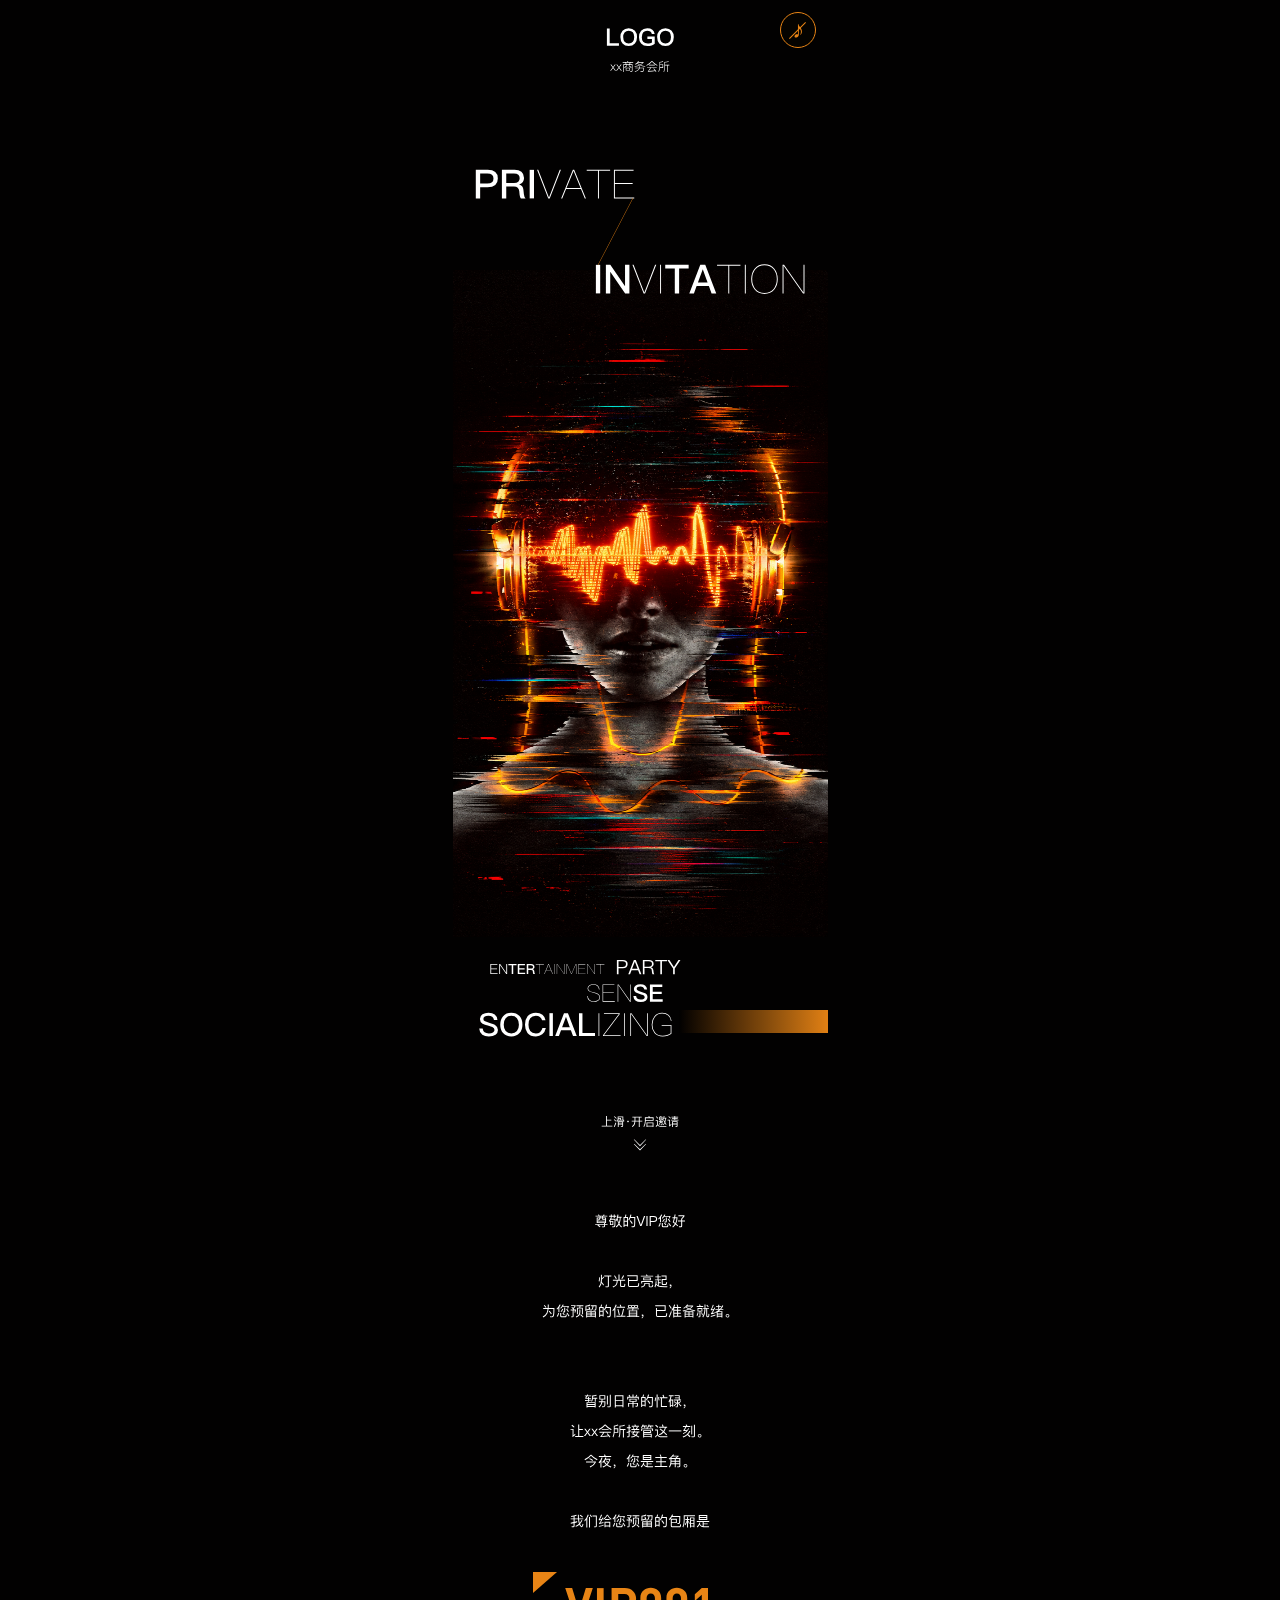
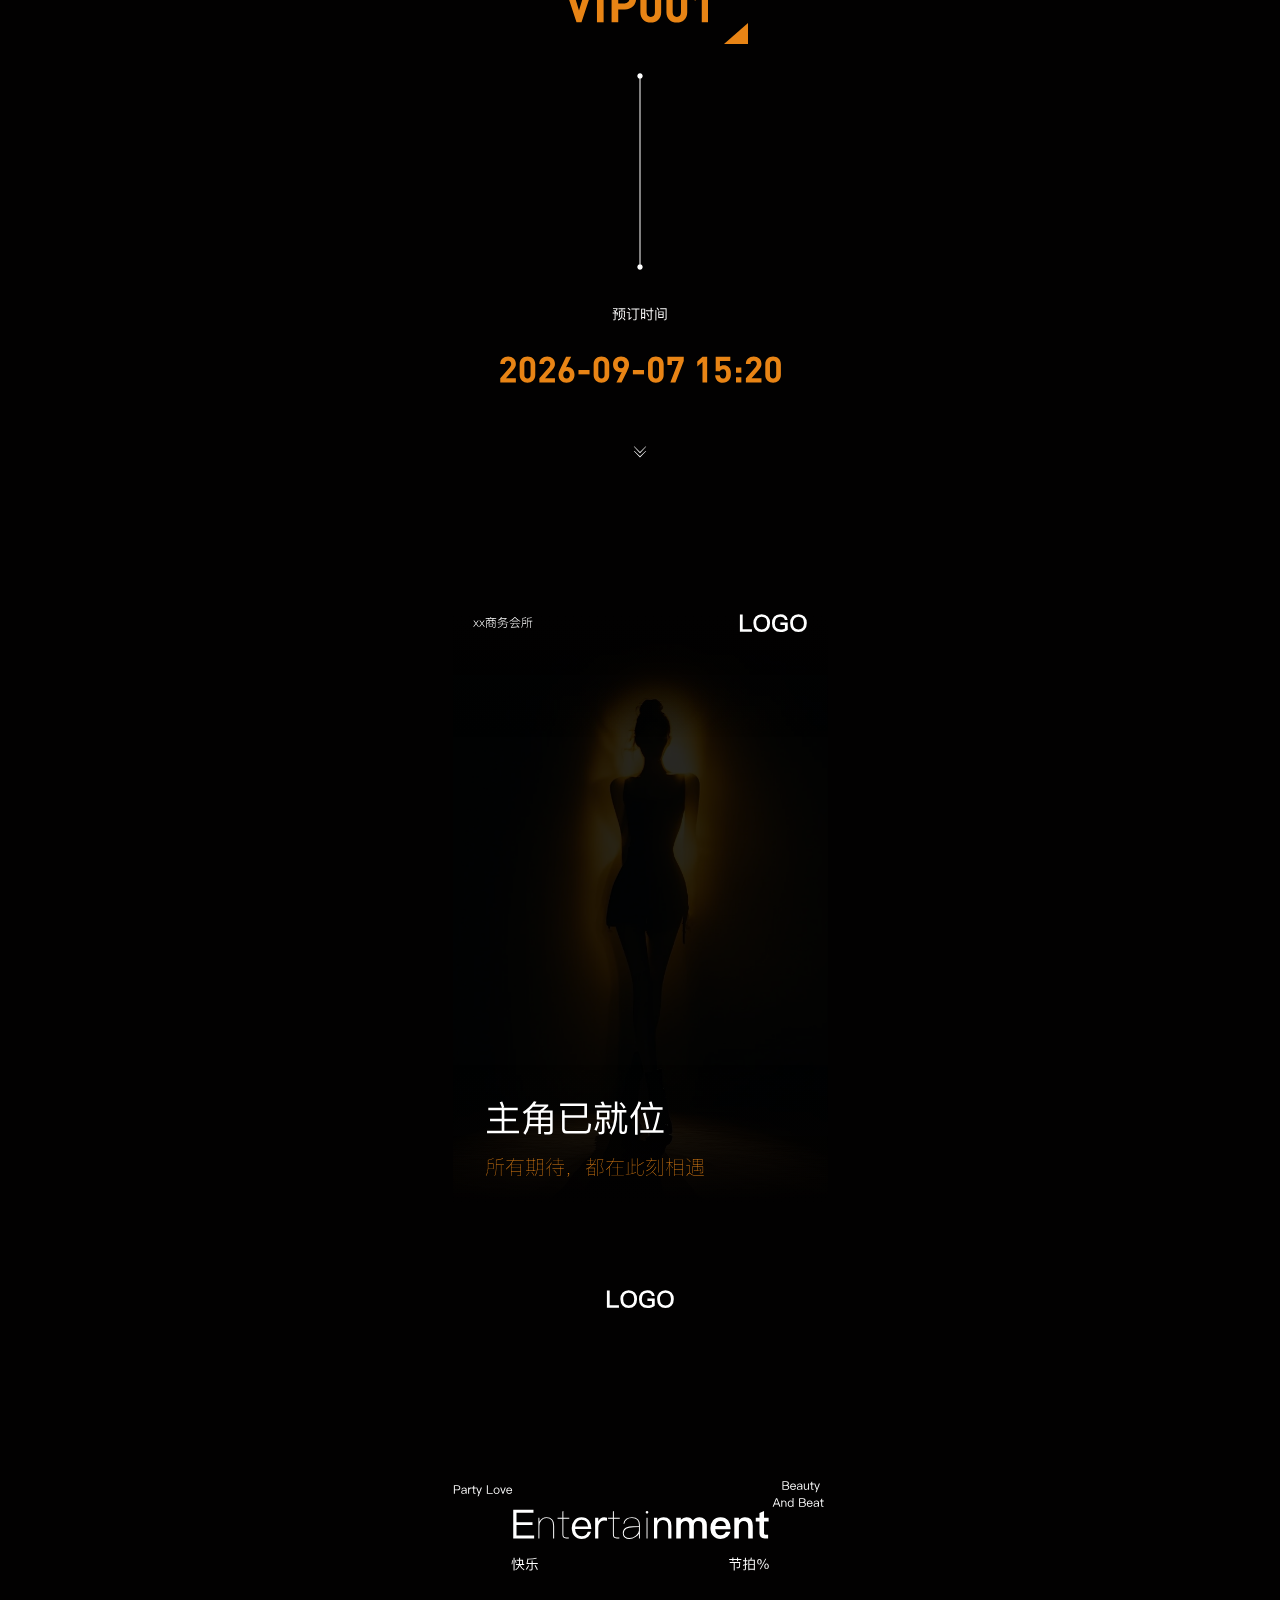
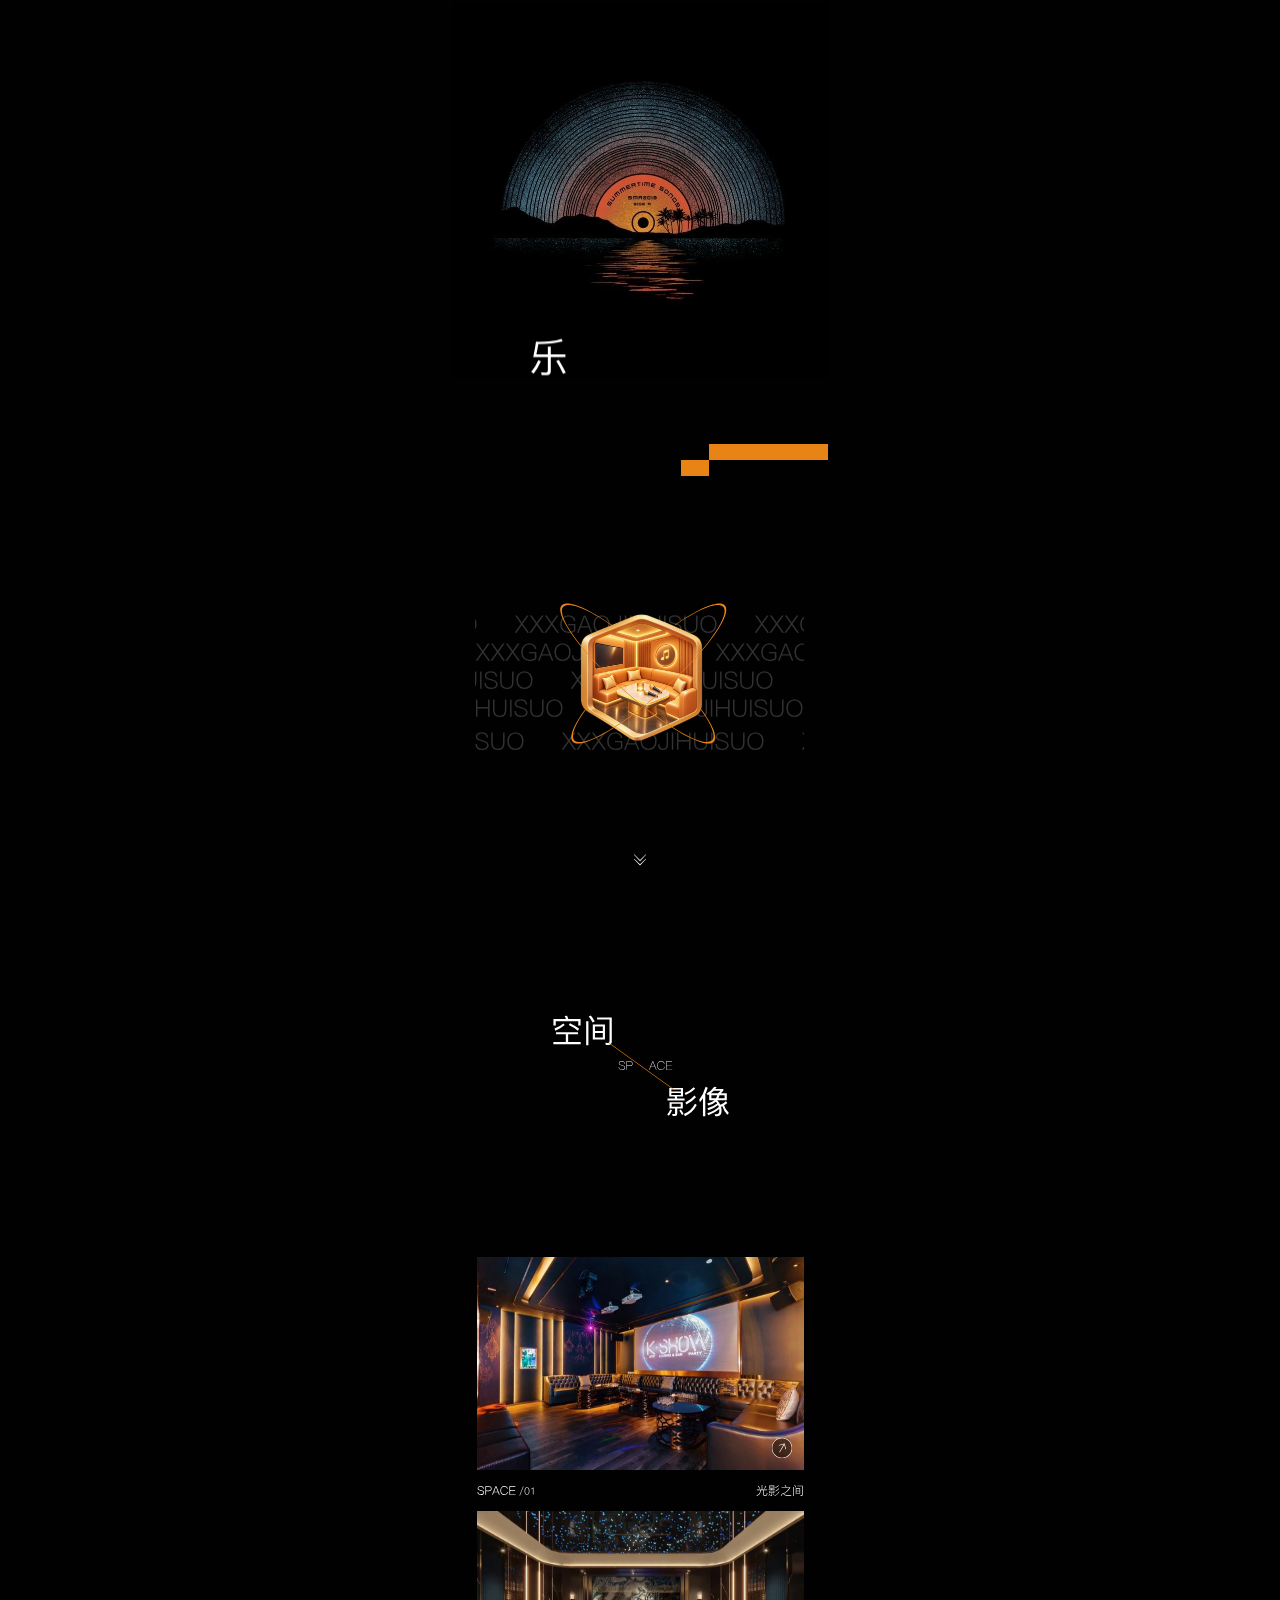
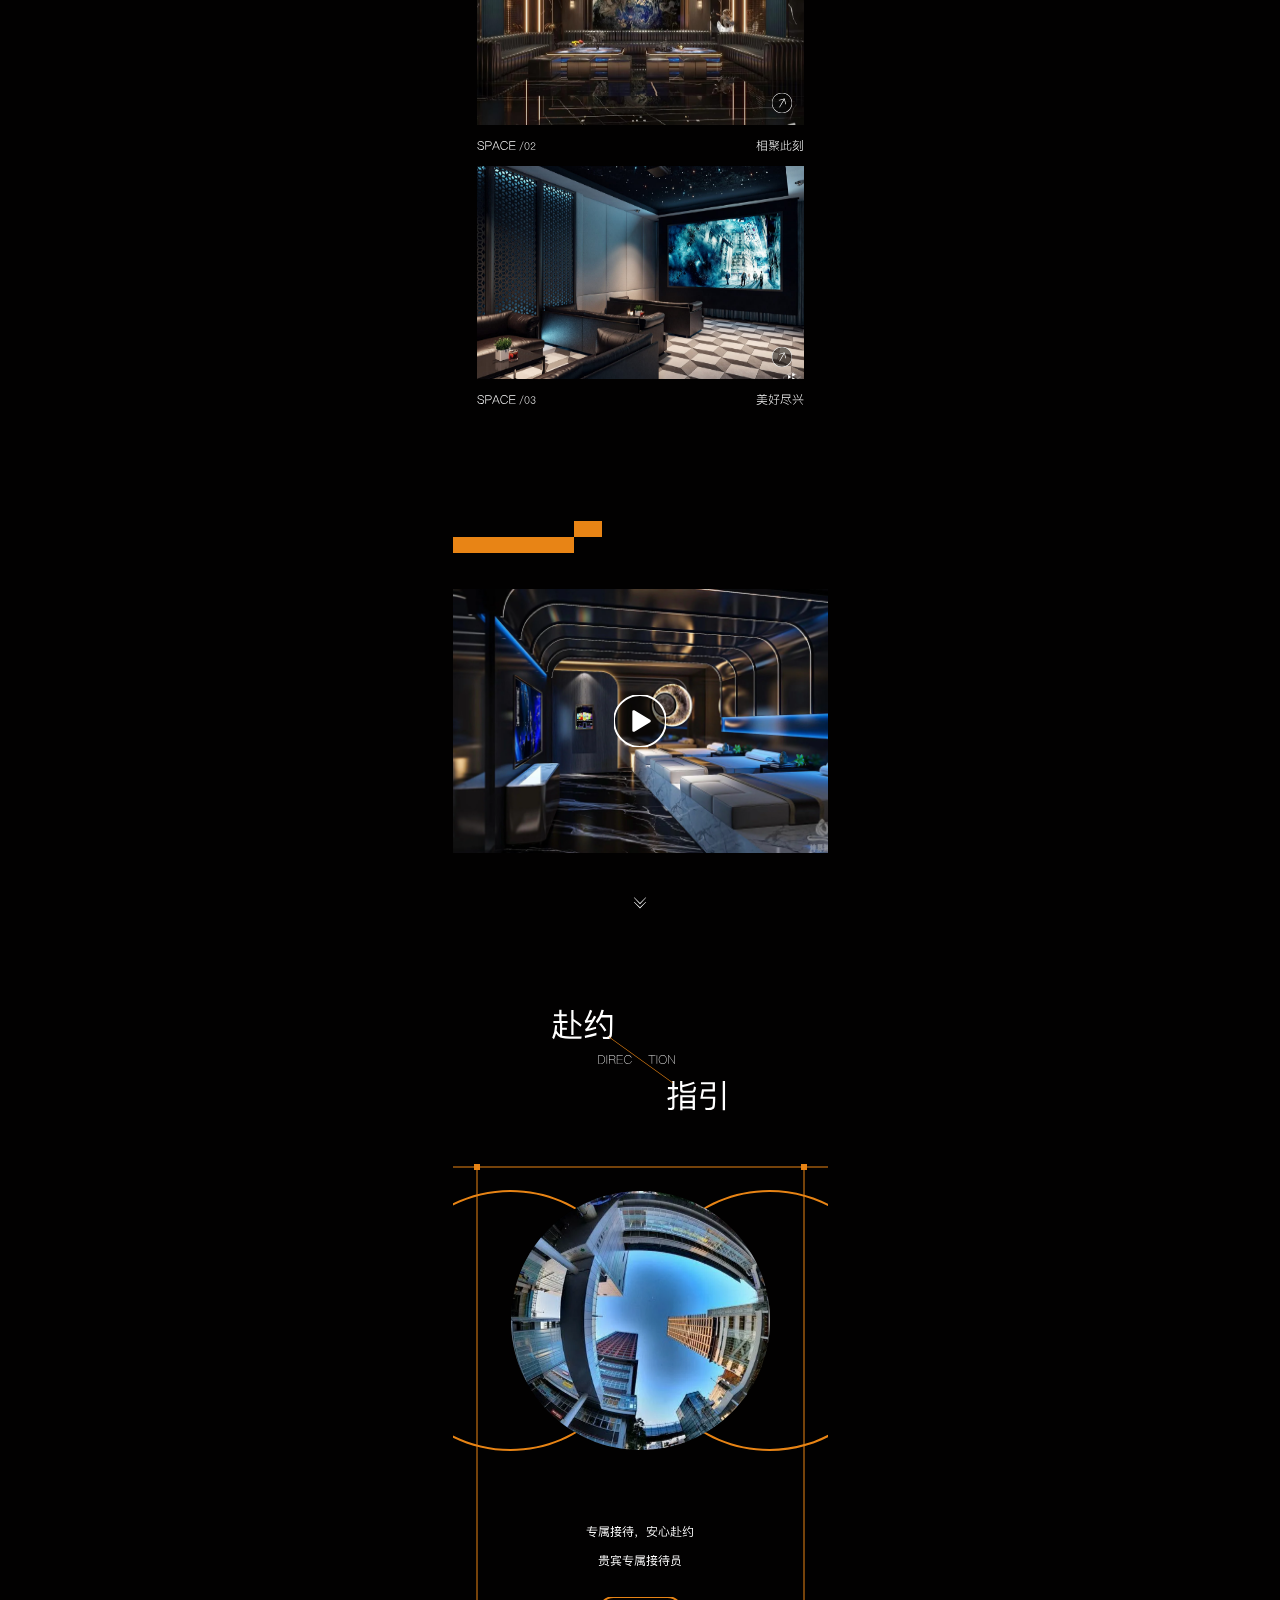
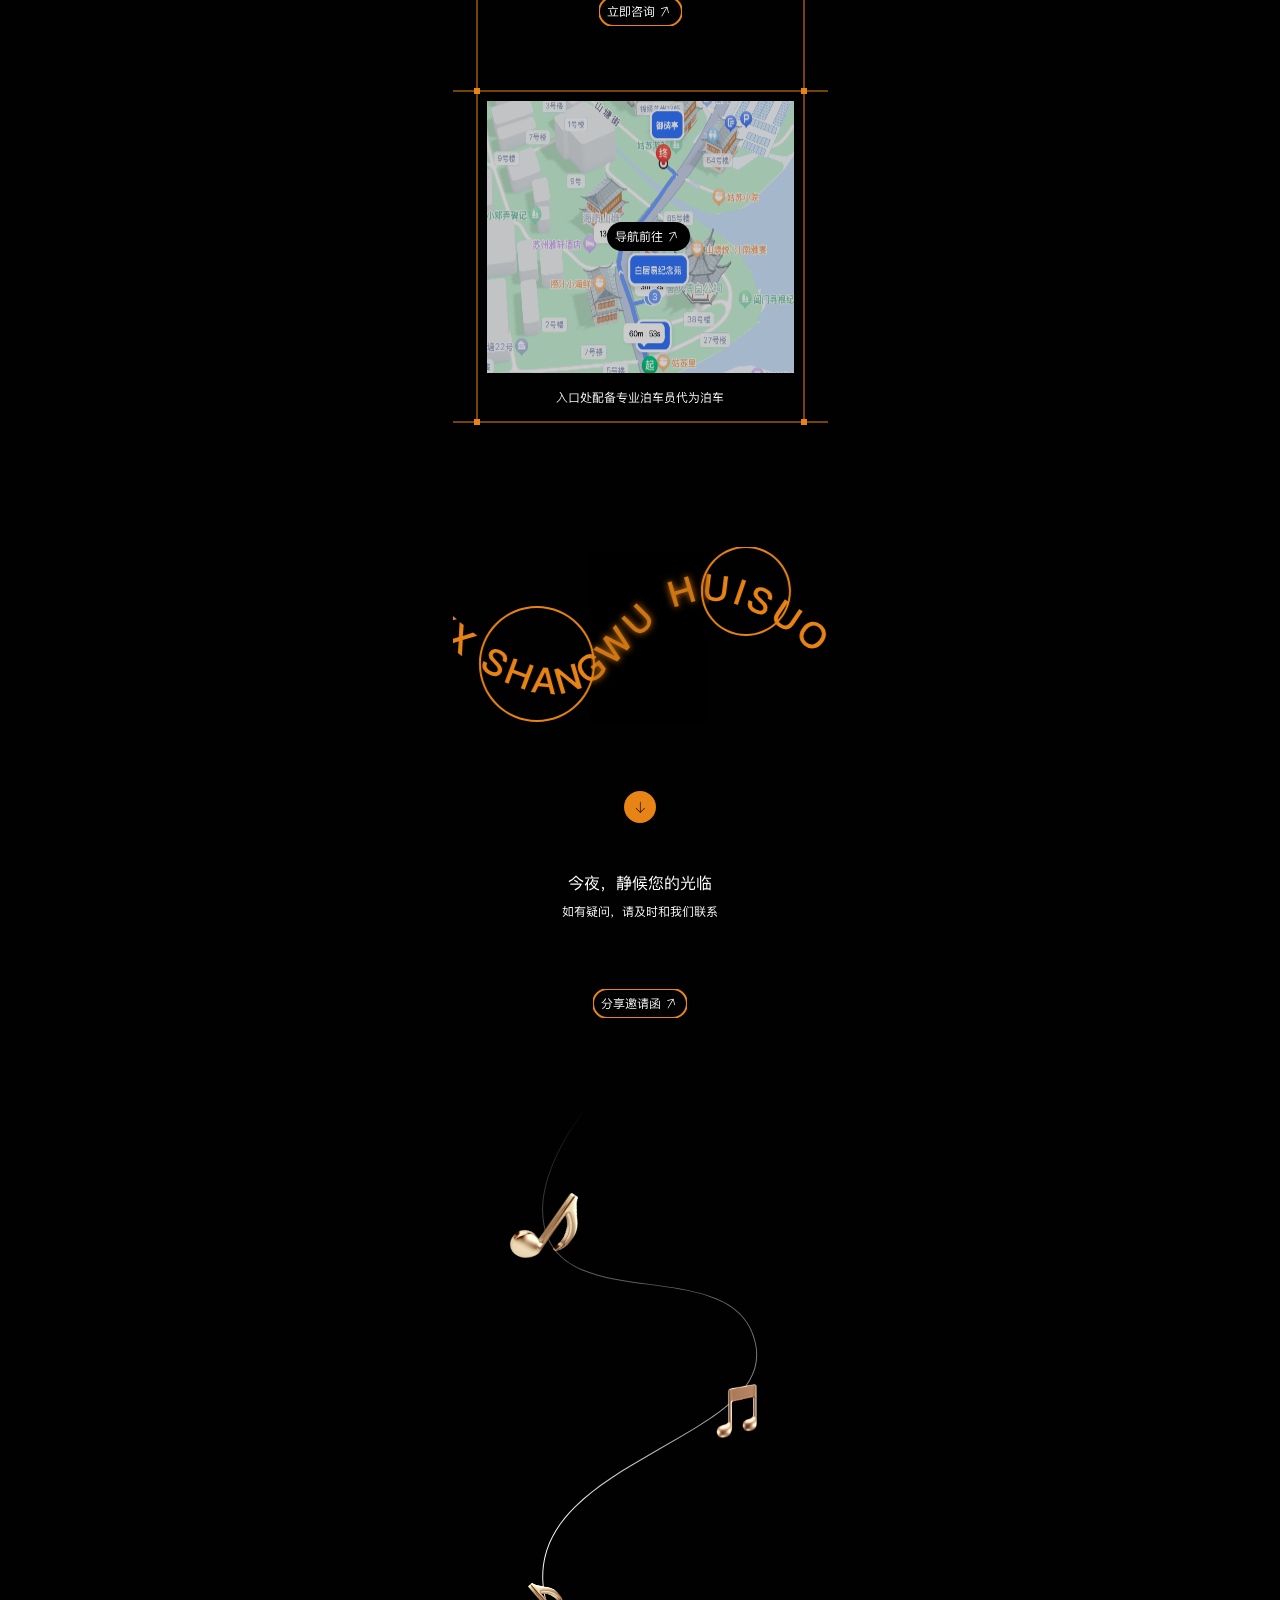
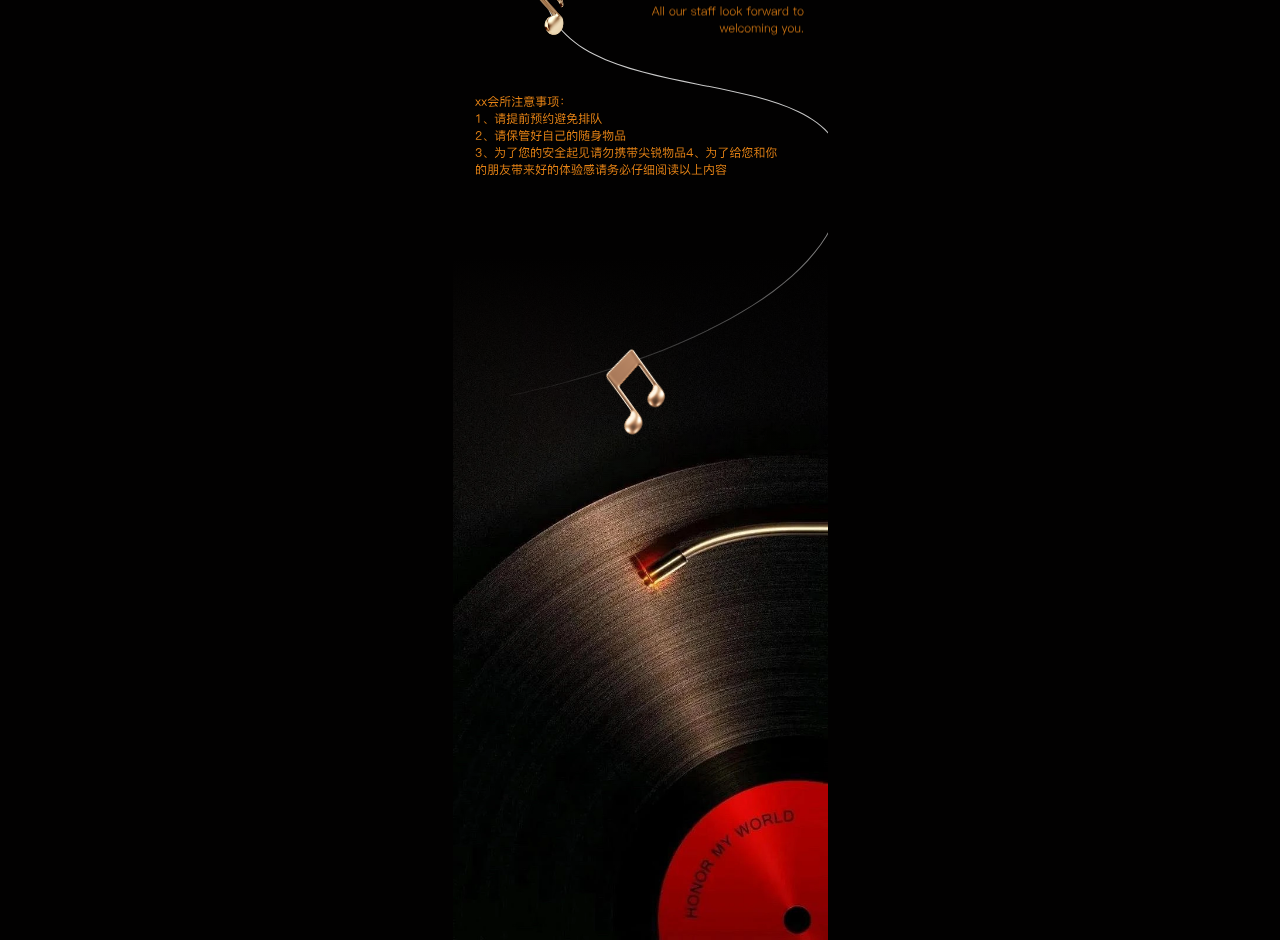
==== commit 130f4c6d: "Bust cached motion assets on mobile" ====
--- a/index.html
+++ b/index.html
@@ -1,4 +1,4 @@
-<!doctype html><html lang="zh-CN"><head><meta charset="utf-8"><meta name="viewport" content="width=device-width,initial-scale=1,viewport-fit=cover"><meta name="theme-color" content="#020101"><title>金色邀请函</title><meta name="description" content="贵宾专属邀请函"><link rel="stylesheet" href="gold.css"></head><body><main id="invitation"><svg id="design" xmlns="http://www.w3.org/2000/svg" xmlns:xlink="http://www.w3.org/1999/xlink" viewBox="0 0 375 8940" width="375" height="8940" aria-label="金色邀请函"><defs><filter id="backdrop-blur"><feGaussianBlur stdDeviation="3.75"/></filter><filter id="cyan" color-interpolation-filters="sRGB"><feColorMatrix type="hueRotate" values="145"/></filter><clipPath id="frame0"><rect width="16" height="16"/></clipPath><clipPath id="frame1"><rect width="16" height="16"/></clipPath><clipPath id="clip2"><path d="M0 0L375 0L375 667L0 667L0 0Z" fill-rule="nonzero"/></clipPath><g id="portrait-base"><g clip-path="url(#clip2)" opacity="1"><image href="assets/gold/3a3b64fd63f0f2732d483c802384c384de869ca4.png" width="1" height="1" preserveAspectRatio="none" transform="matrix(375.511187 0 0 667 -0.255598 0)"/></g></g><clipPath id="tear-a"><rect y="205" width="375" height="28"/></clipPath><clipPath id="tear-b"><rect y="335" width="375" height="17"/></clipPath><linearGradient id="paint3" gradientUnits="userSpaceOnUse" x1="0" y1=".5" x2="1" y2=".5" gradientTransform="matrix(154 0 0 23 0 0)"><stop offset="0" stop-color="rgb(232,132,21)" stop-opacity="0"/><stop offset="1" stop-color="rgb(232,132,21)" stop-opacity="1"/></linearGradient><clipPath id="frame4"><rect width="215" height="72"/></clipPath><clipPath id="clip5"><path d="M0 0L375 0L375 582L0 582L0 0Z" fill-rule="nonzero"/></clipPath><linearGradient id="paint6" gradientUnits="userSpaceOnUse" x1="0" y1=".5" x2="1" y2=".5" gradientTransform="matrix(0 -140 38.4 0 168.3 140)"><stop offset="0" stop-color="rgb(2,1,1)" stop-opacity="1"/><stop offset="1" stop-color="rgb(2,1,1)" stop-opacity="0"/></linearGradient><linearGradient id="paint7" gradientUnits="userSpaceOnUse" x1="0" y1=".5" x2="1" y2=".5" gradientTransform="matrix(0 -123 38.4 0 168.3 123)"><stop offset="0" stop-color="rgb(2,1,1)" stop-opacity="1"/><stop offset="1" stop-color="rgb(2,1,1)" stop-opacity="0"/></linearGradient><clipPath id="frame8"><rect width="203" height="94"/></clipPath><clipPath id="clip9"><path d="M0 0L376 0L376 376L0 376L0 0Z" fill-rule="nonzero"/></clipPath><clipPath id="frame10"><rect width="84" height="78"/></clipPath><clipPath id="frame11"><rect width="329" height="151"/></clipPath><clipPath id="clip12"><path d="M0 0L157 0L157 157L0 157L0 0Z" fill-rule="nonzero"/></clipPath><clipPath id="frame13"><rect width="192.5260009765625" height="169.0066680908203"/></clipPath><clipPath id="clip14"><path d="M0 0L327 0L327 213L0 213L0 0Z" fill-rule="nonzero"/></clipPath><clipPath id="frame15"><rect width="59" height="17"/></clipPath><clipPath id="frame16"><rect width="327" height="17"/></clipPath><clipPath id="frame17"><rect width="59" height="17"/></clipPath><clipPath id="frame18"><rect width="59" height="17"/></clipPath><clipPath id="frame19"><rect width="327" height="271"/></clipPath><clipPath id="clip20"><path d="M0 0L327 0L327 214L0 214L0 0Z" fill-rule="nonzero"/></clipPath><clipPath id="frame21"><rect width="11.428571701049805" height="11.428571701049805"/></clipPath><clipPath id="frame22"><rect width="20" height="20"/></clipPath><clipPath id="clip23"><path d="M0 0L327 0L327 213L0 213L0 0Z" fill-rule="nonzero"/></clipPath><clipPath id="frame24"><rect width="11.428571701049805" height="11.428571701049805"/></clipPath><clipPath id="frame25"><rect width="20" height="20"/></clipPath><clipPath id="clip26"><path d="M0 0L375 0L375 264L0 264L0 0Z" fill-rule="nonzero"/></clipPath><clipPath id="frame27"><rect width="179" height="116"/></clipPath><clipPath id="clip28"><path d="M0 0L375 0L375 682L0 682L0 0Z" fill-rule="nonzero"/></clipPath><linearGradient id="paint29" gradientUnits="userSpaceOnUse" x1="0" y1=".5" x2="1" y2=".5" gradientTransform="matrix(0 -265 38.4 0 168.3 265)"><stop offset="0" stop-color="rgb(2,1,1)" stop-opacity="1"/><stop offset="1" stop-color="rgb(2,1,1)" stop-opacity="0"/></linearGradient><clipPath id="frame30"><rect width="179" height="116"/></clipPath><linearGradient id="paint31" gradientUnits="userSpaceOnUse" x1="0" y1=".5" x2="1" y2=".5" gradientTransform="matrix(-190.367906 960.500007 -420.104905 -83.263398 349.420373 41.631699)"><stop offset="0.06853248178958893" stop-color="rgb(255,255,255)" stop-opacity="0"/><stop offset="0.5281294584274292" stop-color="rgb(255,255,255)" stop-opacity="1"/><stop offset="1" stop-color="rgb(255,255,255)" stop-opacity="0"/></linearGradient><clipPath id="clip32"><path d="M0 0L54 0L54 54L0 54L0 0Z" fill-rule="nonzero"/></clipPath><clipPath id="clip33"><path d="M0 0L72 0L72 72L0 72L0 0Z" fill-rule="nonzero"/></clipPath><clipPath id="frame34"><rect width="26" height="26"/></clipPath><clipPath id="frame35"><rect width="52" height="52"/></clipPath><clipPath id="frame36"><rect width="16" height="16"/></clipPath><clipPath id="frame37"><rect width="16" height="16"/></clipPath><clipPath id="frame38"><rect width="11.428571701049805" height="11.428571701049805"/></clipPath><clipPath id="frame39"><rect width="20" height="20"/></clipPath><clipPath id="clip40"><path d="M259 129.5C259 201.020874 201.020874 259 129.5 259C57.979126 259 0 201.020874 0 129.5C0 57.979126 57.979126 0 129.5 0C201.020874 0 259 57.979126 259 129.5Z" fill-rule="nonzero"/></clipPath><clipPath id="frame41"><rect width="12.571311950683594" height="12.571311950683594"/></clipPath><clipPath id="frame42"><rect width="83" height="29"/></clipPath><clipPath id="frame43"><rect width="12.571311950683594" height="12.571311950683594"/></clipPath><clipPath id="frame44"><rect width="94" height="29"/></clipPath><clipPath id="clip45"><path d="M0 0L307 0L307 272L0 272L0 0Z" fill-rule="nonzero"/></clipPath><clipPath id="frame46"><rect width="12.571311950683594" height="12.571311950683594"/></clipPath><clipPath id="frame47"><rect width="83" height="29"/></clipPath><clipPath id="blurclip48"><path d="M0 0L118 0L118 173L0 173L0 0Z" fill-rule="nonzero"/></clipPath><clipPath id="mask49"><g transform="matrix(1 0 0 1 0 0)"><path d="M114 57C114 88.480232 88.480232 114 57 114C25.51977 114 0 88.480232 0 57C0 25.51977 25.51977 0 57 0C88.480232 0 114 25.51977 114 57Z" fill-rule="nonzero"/></g></clipPath><clipPath id="frame50"><rect width="114" height="114"/></clipPath><clipPath id="mask51"><g transform="matrix(1 0 0 1 0 0)"><path d="M88 44C88 68.300529 68.300529 88 44 88C19.699471 88 0 68.300529 0 44C0 19.699471 19.699471 0 44 0C68.300529 0 88 19.699471 88 44Z" fill-rule="nonzero"/></g></clipPath><clipPath id="frame52"><rect width="88" height="88"/></clipPath><clipPath id="frame53"><rect width="494.9695739746094" height="179"/></clipPath><clipPath id="frame54"><rect width="12.571311950683594" height="12.571311950683594"/></clipPath><clipPath id="frame55"><rect width="32" height="32"/></clipPath><clipPath id="clip56"><path d="M0 0L50.767254 0L50.767254 83.361015L0 83.361015L0 0Z" fill-rule="nonzero"/></clipPath><clipPath id="clip57"><path d="M0 0L34.12809 0L34.12809 56.03912L0 56.03912L0 0Z" fill-rule="nonzero"/></clipPath><clipPath id="frame58"><rect width="375" height="8940"/></clipPath><path id="glyph1" d="M0.166 0.606L0.376 0.606L0.376 0.673L0.08 0.673L0.08 0.735L0.302 0.735Q0.281 0.777 0.257 0.813L0.329 0.825Q0.354 0.778 0.372 0.735L0.618 0.735Q0.644 0.776 0.658 0.824L0.732 0.814Q0.717 0.773 0.693 0.735L0.923 0.735L0.923 0.673L0.622 0.673L0.622 0.606L0.834 0.606L0.834 0.212L0.763 0.212L0.763 0.15L0.939 0.15L0.939 0.087L0.763 0.087L0.763 -0.001Q0.763 -0.09 0.682 -0.09L0.543 -0.09L0.528 -0.025Q0.605 -0.03 0.658 -0.03Q0.694 -0.03 0.694 0.017L0.694 0.087L0.266 0.087Q0.366 0.031 0.437 -0.029L0.388 -0.078Q0.327 -0.022 0.218 0.045L0.261 0.087L0.059 0.087L0.059 0.15L0.694 0.15L0.694 0.212L0.166 0.212L0.166 0.606ZM0.554 0.606L0.554 0.673L0.443 0.673L0.443 0.606L0.554 0.606ZM0.764 0.269L0.764 0.326L0.236 0.326L0.236 0.269L0.764 0.269ZM0.236 0.38L0.764 0.38L0.764 0.434L0.636 0.434Q0.554 0.434 0.554 0.504L0.554 0.548L0.436 0.548Q0.412 0.452 0.305 0.403L0.256 0.447Q0.345 0.483 0.367 0.548L0.236 0.548L0.236 0.38ZM0.622 0.548L0.622 0.511Q0.622 0.485 0.655 0.485L0.764 0.485L0.764 0.548L0.622 0.548Z"/><path id="glyph2" d="M0.175 0.819L0.243 0.819L0.243 0.736L0.386 0.736L0.386 0.818L0.454 0.818L0.454 0.736L0.564 0.736L0.564 0.668L0.454 0.668L0.454 0.582L0.386 0.582L0.386 0.668L0.243 0.668L0.243 0.597L0.175 0.597L0.175 0.668L0.052 0.668L0.052 0.736L0.175 0.736L0.175 0.819ZM0.112 0.342L0.08 0.302L0.034 0.357Q0.113 0.447 0.162 0.589L0.231 0.574L0.212 0.524L0.508 0.524Q0.508 0.121 0.494 0.021Q0.481 -0.093 0.367 -0.093L0.27 -0.089L0.254 -0.025Q0.334 -0.029 0.358 -0.029Q0.418 -0.029 0.428 0.049Q0.438 0.112 0.441 0.458L0.183 0.458Q0.157 0.407 0.124 0.359L0.351 0.359L0.351 0.072L0.112 0.072L0.112 0.342ZM0.288 0.134L0.288 0.299L0.174 0.299L0.174 0.134L0.288 0.134ZM0.72 0.809Q0.711 0.74 0.694 0.664L0.947 0.664L0.947 0.595L0.881 0.595Q0.875 0.349 0.793 0.17Q0.868 0.036 0.968 -0.035L0.926 -0.098Q0.827 -0.023 0.757 0.101Q0.683 -0.021 0.57 -0.102L0.53 -0.039Q0.65 0.043 0.719 0.173Q0.664 0.288 0.624 0.444Q0.598 0.387 0.567 0.338L0.523 0.393Q0.617 0.554 0.65 0.822L0.72 0.809ZM0.677 0.595L0.662 0.545Q0.697 0.374 0.753 0.249Q0.81 0.398 0.816 0.595L0.677 0.595Z"/><path id="glyph3" d="M0.404 0.644L0.404 -0.038L0.334 -0.038L0.334 0.019L0.152 0.019L0.152 -0.067L0.082 -0.067L0.082 0.644L0.175 0.644Q0.204 0.726 0.218 0.818L0.29 0.808Q0.271 0.713 0.243 0.644L0.404 0.644ZM0.152 0.086L0.334 0.086L0.334 0.305L0.152 0.305L0.152 0.086ZM0.152 0.37L0.334 0.37L0.334 0.576L0.152 0.576L0.152 0.37ZM0.578 0.412Q0.682 0.293 0.742 0.194L0.685 0.154Q0.624 0.253 0.52 0.376L0.578 0.412ZM0.921 0.643Q0.921 0.144 0.906 0.027Q0.891 -0.088 0.766 -0.088L0.664 -0.084L0.647 -0.018Q0.71 -0.021 0.756 -0.021Q0.826 -0.021 0.838 0.056Q0.847 0.14 0.85 0.573L0.575 0.573Q0.532 0.477 0.475 0.402L0.432 0.459Q0.536 0.604 0.575 0.819L0.646 0.81Q0.626 0.713 0.602 0.643L0.921 0.643Z"/><path id="glyph4" d="M0.005 0.714L0.095 0.714L0.318 0.089L0.321 0.089L0.544 0.714L0.634 0.714L0.37 0L0.269 0L0.005 0.714Z"/><path id="glyph5" d="M0.078 0.714L0.159 0.714L0.159 0L0.078 0L0.078 0.714Z"/><path id="glyph6" d="M0.072 0.714L0.364 0.714Q0.61 0.714 0.61 0.504Q0.61 0.292 0.363 0.292L0.154 0.292L0.154 0L0.072 0L0.072 0.714ZM0.154 0.643L0.154 0.363L0.359 0.363Q0.444 0.363 0.487 0.398Q0.528 0.433 0.528 0.504Q0.528 0.577 0.486 0.608Q0.445 0.643 0.359 0.643L0.154 0.643Z"/><path id="glyph7" d="M0.502 0.261L0.487 0.328Q0.527 0.323 0.556 0.323Q0.586 0.323 0.586 0.363L0.586 0.605L0.658 0.605L0.658 0.346Q0.658 0.261 0.58 0.261L0.502 0.261ZM0.172 0.55Q0.134 0.507 0.084 0.46L0.038 0.514Q0.172 0.628 0.259 0.818L0.329 0.803Q0.29 0.716 0.242 0.644L0.242 0.264L0.172 0.264L0.172 0.55ZM0.552 0.804Q0.529 0.755 0.513 0.725L0.914 0.725L0.914 0.68Q0.895 0.605 0.863 0.533L0.798 0.551Q0.823 0.595 0.842 0.659L0.473 0.659Q0.414 0.575 0.348 0.515L0.303 0.569Q0.414 0.665 0.484 0.819L0.552 0.804ZM0.226 0.199Q0.185 0.052 0.113 -0.057L0.052 -0.018Q0.124 0.087 0.157 0.213L0.226 0.199ZM0.389 -0.085Q0.299 -0.085 0.299 0.009L0.299 0.226L0.372 0.226L0.372 0.024Q0.372 -0.017 0.411 -0.017L0.631 -0.017Q0.665 -0.017 0.678 0.001Q0.696 0.022 0.702 0.123L0.771 0.101Q0.761 -0.031 0.729 -0.061Q0.702 -0.085 0.645 -0.085L0.389 -0.085ZM0.811 0.243Q0.912 0.109 0.961 0.013L0.902 -0.029Q0.847 0.077 0.753 0.207L0.811 0.243ZM0.517 0.49Q0.462 0.379 0.381 0.294L0.326 0.332Q0.403 0.409 0.458 0.517L0.517 0.49ZM0.787 0.518Q0.862 0.429 0.918 0.323L0.857 0.292Q0.794 0.409 0.726 0.492L0.787 0.518ZM0.511 0.24Q0.585 0.16 0.625 0.097L0.569 0.058Q0.525 0.129 0.457 0.206L0.511 0.24Z"/><path id="glyph8" d="M0.284 0.822Q0.265 0.71 0.248 0.626L0.421 0.626L0.421 0.585Q0.408 0.349 0.323 0.172Q0.405 0.108 0.465 0.05L0.416 -0.007Q0.373 0.038 0.289 0.109Q0.214 -0.015 0.098 -0.104L0.049 -0.044Q0.163 0.038 0.233 0.155Q0.174 0.202 0.079 0.272Q0.124 0.4 0.161 0.557L0.055 0.557L0.055 0.626L0.176 0.626Q0.195 0.717 0.213 0.828L0.284 0.822ZM0.265 0.216Q0.336 0.363 0.35 0.557L0.233 0.557Q0.197 0.398 0.158 0.293L0.265 0.216ZM0.455 0.397L0.681 0.397L0.681 0.523Q0.762 0.593 0.835 0.695L0.484 0.695L0.484 0.765L0.917 0.765L0.917 0.695Q0.846 0.593 0.754 0.501L0.754 0.397L0.958 0.397L0.958 0.327L0.754 0.327L0.754 0.007Q0.754 -0.089 0.675 -0.089L0.531 -0.089L0.512 -0.021L0.646 -0.022Q0.681 -0.022 0.681 0.029L0.681 0.327L0.455 0.327L0.455 0.397Z"/><path id="glyph9" d=""/><path id="glyph10" d="M0.144 0.614Q0.141 0.461 0.109 0.318L0.048 0.335Q0.079 0.473 0.083 0.619L0.144 0.614ZM0.444 0.628Q0.379 0.546 0.28 0.473L0.28 0.437Q0.278 0.352 0.27 0.285Q0.349 0.196 0.425 0.093L0.382 0.03Q0.313 0.143 0.258 0.213Q0.218 0.016 0.106 -0.096L0.052 -0.049Q0.207 0.102 0.21 0.437L0.21 0.807L0.28 0.807L0.28 0.547Q0.352 0.608 0.403 0.68L0.444 0.628ZM0.443 0.755L0.954 0.755L0.954 0.686L0.779 0.686L0.779 0.002Q0.779 -0.091 0.687 -0.091L0.545 -0.091L0.529 -0.022Q0.621 -0.026 0.662 -0.026Q0.705 -0.026 0.705 0.02L0.705 0.686L0.443 0.686L0.443 0.755Z"/><path id="glyph11" d="M0.463 0.816L0.537 0.816L0.537 0.445L0.937 0.445L0.937 0.374L0.65 0.374L0.65 0.039Q0.65 -0.006 0.692 -0.006L0.813 -0.006Q0.846 -0.006 0.861 0.015Q0.879 0.042 0.885 0.17L0.954 0.148Q0.944 -0.01 0.913 -0.044Q0.886 -0.074 0.826 -0.074L0.67 -0.074Q0.578 -0.074 0.578 0.024L0.578 0.374L0.409 0.374L0.409 0.367Q0.405 0.18 0.328 0.066Q0.254 -0.038 0.083 -0.097L0.042 -0.033Q0.207 0.024 0.272 0.116Q0.333 0.214 0.336 0.367L0.336 0.374L0.064 0.374L0.064 0.445L0.463 0.445L0.463 0.816ZM0.862 0.736Q0.811 0.613 0.728 0.497L0.663 0.53Q0.744 0.648 0.795 0.768L0.862 0.736ZM0.208 0.759Q0.281 0.655 0.347 0.53L0.28 0.497Q0.217 0.62 0.14 0.727L0.208 0.759Z"/><path id="glyph12" d="M0.833 0.364L0.213 0.364L0.213 0.064Q0.213 0.002 0.274 0.002L0.786 0.002Q0.82 0.002 0.841 0.02Q0.869 0.048 0.876 0.212L0.946 0.19Q0.931 0.005 0.898 -0.034Q0.865 -0.065 0.806 -0.068L0.254 -0.068Q0.141 -0.068 0.141 0.05L0.141 0.577L0.213 0.577L0.213 0.433L0.76 0.433L0.76 0.694L0.087 0.694L0.087 0.764L0.833 0.764L0.833 0.364Z"/><path id="glyph13" d="M0.057 0.738L0.465 0.738Q0.443 0.781 0.417 0.815L0.495 0.827Q0.518 0.788 0.54 0.738L0.943 0.738L0.943 0.674L0.057 0.674L0.057 0.738ZM0.227 0.609L0.773 0.609L0.773 0.414L0.227 0.414L0.227 0.609ZM0.702 0.472L0.702 0.551L0.298 0.551L0.298 0.472L0.702 0.472ZM0.913 0.352L0.913 0.181L0.841 0.181L0.841 0.288L0.158 0.288L0.158 0.181L0.086 0.181L0.086 0.352L0.913 0.352ZM0.306 0.22L0.69 0.22L0.69 0.011Q0.69 -0.028 0.728 -0.028L0.815 -0.028Q0.837 -0.028 0.852 -0.018Q0.867 -0.006 0.879 0.102L0.944 0.081Q0.932 -0.029 0.912 -0.057Q0.891 -0.09 0.827 -0.09L0.71 -0.09Q0.619 -0.09 0.619 -0.003L0.619 0.158L0.378 0.158L0.378 0.138Q0.37 -0.058 0.104 -0.104L0.063 -0.044Q0.306 -0.005 0.306 0.148L0.306 0.22Z"/><path id="glyph14" d="M0.94 0.272Q0.931 0.153 0.905 0.118Q0.883 0.082 0.811 0.082L0.635 0.082Q0.55 0.082 0.55 0.167L0.55 0.498L0.826 0.498L0.826 0.686L0.535 0.686L0.535 0.754L0.896 0.754L0.896 0.429L0.622 0.429L0.622 0.193Q0.622 0.155 0.664 0.152L0.799 0.152Q0.841 0.152 0.856 0.182Q0.866 0.209 0.872 0.295L0.94 0.272ZM0.088 0.682L0.254 0.682L0.254 0.819L0.324 0.819L0.324 0.682L0.489 0.682L0.489 0.619L0.324 0.619L0.324 0.471L0.502 0.471L0.502 0.405L0.344 0.405L0.344 0.264L0.486 0.264L0.486 0.198L0.344 0.198L0.344 0.014Q0.439 -0.015 0.751 -0.015Q0.882 -0.015 0.957 -0.01L0.945 -0.081L0.767 -0.081Q0.395 -0.081 0.3 -0.041Q0.219 -0.006 0.155 0.087Q0.13 -0.02 0.093 -0.102L0.038 -0.053Q0.112 0.12 0.121 0.341L0.185 0.334Q0.182 0.248 0.17 0.17Q0.218 0.091 0.275 0.05L0.275 0.405L0.068 0.405L0.068 0.471L0.254 0.471L0.254 0.619L0.088 0.619L0.088 0.682Z"/><path id="glyph15" d="M0.182 0.118Q0.254 0.118 0.254 0.021Q0.254 -0.108 0.141 -0.17L0.114 -0.127Q0.192 -0.076 0.198 0.002Q0.19 0 0.182 0Q0.157 0 0.138 0.016Q0.121 0.032 0.121 0.058Q0.121 0.088 0.138 0.102Q0.155 0.118 0.182 0.118Z"/><path id="glyph16" d="M0.184 0.792Q0.271 0.702 0.319 0.633L0.263 0.594Q0.212 0.667 0.129 0.753L0.184 0.792ZM0.536 0.37Q0.641 0.255 0.702 0.164L0.639 0.12Q0.574 0.224 0.478 0.334L0.536 0.37ZM0.411 0.817L0.482 0.817L0.482 0.698Q0.48 0.631 0.476 0.57L0.888 0.57Q0.888 0.143 0.85 0.024Q0.811 -0.093 0.71 -0.093Q0.654 -0.093 0.586 -0.089L0.567 -0.019Q0.644 -0.025 0.706 -0.025Q0.791 -0.019 0.803 0.144Q0.815 0.308 0.815 0.5L0.469 0.5Q0.445 0.311 0.384 0.183Q0.295 0.004 0.092 -0.096L0.051 -0.032Q0.254 0.071 0.331 0.239Q0.378 0.35 0.397 0.5L0.086 0.5L0.086 0.57L0.405 0.57Q0.41 0.633 0.411 0.698L0.411 0.817Z"/><path id="glyph17" d="M0.462 0.776L0.954 0.776L0.954 0.708L0.751 0.708Q0.744 0.656 0.731 0.596L0.92 0.596L0.92 0.125L0.852 0.125L0.852 0.532L0.563 0.532L0.563 0.125L0.495 0.125L0.495 0.596L0.662 0.596Q0.674 0.649 0.68 0.708L0.462 0.708L0.462 0.776ZM0.778 0.125Q0.889 0.038 0.964 -0.049L0.914 -0.099Q0.848 -0.015 0.732 0.08L0.778 0.125ZM0.67 0.475L0.74 0.475L0.74 0.295Q0.736 0.135 0.668 0.04Q0.602 -0.048 0.454 -0.099L0.415 -0.038Q0.559 0.009 0.615 0.086Q0.667 0.169 0.67 0.295L0.67 0.475ZM0.151 0.65Q0.196 0.607 0.225 0.575Q0.278 0.633 0.324 0.709L0.072 0.709L0.072 0.776L0.401 0.776L0.401 0.719Q0.341 0.611 0.267 0.529Q0.29 0.502 0.316 0.469L0.43 0.469L0.43 0.425Q0.407 0.311 0.372 0.242L0.313 0.265Q0.343 0.328 0.362 0.402L0.256 0.402L0.256 -0.016Q0.256 -0.095 0.18 -0.095L0.084 -0.095L0.07 -0.03Q0.12 -0.035 0.157 -0.035Q0.188 -0.035 0.188 0.001L0.188 0.402L0.044 0.402L0.044 0.469L0.238 0.469Q0.177 0.541 0.098 0.617L0.151 0.65Z"/><path id="glyph18" d="M0.851 0.345L0.851 -0.1L0.78 -0.1L0.78 -0.055L0.224 -0.055L0.224 -0.101L0.153 -0.101L0.153 0.345L0.851 0.345ZM0.224 0.012L0.469 0.012L0.469 0.112L0.224 0.112L0.224 0.012ZM0.541 0.012L0.78 0.012L0.78 0.112L0.541 0.112L0.541 0.012ZM0.224 0.176L0.469 0.176L0.469 0.278L0.224 0.278L0.224 0.176ZM0.541 0.278L0.541 0.176L0.78 0.176L0.78 0.278L0.541 0.278ZM0.387 0.669Q0.453 0.513 0.484 0.398L0.415 0.373Q0.399 0.431 0.387 0.466Q0.274 0.417 0.097 0.373L0.071 0.439Q0.104 0.459 0.104 0.49L0.104 0.738Q0.295 0.756 0.427 0.82L0.463 0.76Q0.351 0.701 0.174 0.68L0.174 0.463Q0.298 0.499 0.365 0.53Q0.343 0.594 0.32 0.649L0.387 0.669ZM0.501 0.704L0.501 0.775L0.9 0.775Q0.897 0.543 0.878 0.473Q0.854 0.39 0.768 0.387Q0.733 0.387 0.688 0.39L0.667 0.454Q0.741 0.45 0.76 0.45Q0.808 0.453 0.818 0.514Q0.826 0.556 0.828 0.704L0.677 0.704Q0.662 0.589 0.637 0.524Q0.604 0.445 0.541 0.38L0.499 0.434Q0.548 0.488 0.575 0.554Q0.596 0.613 0.608 0.704L0.501 0.704Z"/><path id="glyph19" d="M0.336 0.792Q0.297 0.674 0.239 0.572L0.239 -0.102L0.167 -0.102L0.167 0.462Q0.116 0.394 0.059 0.334L0.036 0.411Q0.196 0.592 0.269 0.823L0.336 0.792ZM0.331 0.656L0.6 0.656Q0.58 0.73 0.551 0.802L0.627 0.815Q0.651 0.746 0.672 0.656L0.933 0.656L0.933 0.587L0.331 0.587L0.331 0.656ZM0.314 0.018L0.658 0.018Q0.734 0.216 0.791 0.522L0.86 0.504Q0.808 0.233 0.732 0.018L0.959 0.018L0.959 -0.053L0.314 -0.053L0.314 0.018ZM0.454 0.511Q0.512 0.318 0.559 0.068L0.492 0.05Q0.452 0.274 0.388 0.491L0.454 0.511Z"/><path id="glyph20" d="M0.071 0.534L0.46 0.534L0.466 0.592L0.138 0.592L0.138 0.779L0.862 0.779L0.862 0.592L0.538 0.592L0.532 0.534L0.93 0.534L0.93 0.479L0.524 0.479L0.513 0.422L0.803 0.422L0.803 -0.019L0.948 -0.019L0.948 -0.077L0.053 -0.077L0.053 -0.019L0.198 -0.019L0.198 0.422L0.441 0.422L0.452 0.479L0.071 0.479L0.071 0.534ZM0.268 -0.019L0.732 -0.019L0.732 0.047L0.268 0.047L0.268 -0.019ZM0.268 0.092L0.732 0.092L0.732 0.155L0.268 0.155L0.268 0.092ZM0.268 0.201L0.732 0.201L0.732 0.264L0.268 0.264L0.268 0.201ZM0.268 0.309L0.732 0.309L0.732 0.372L0.268 0.372L0.268 0.309ZM0.794 0.643L0.794 0.726L0.645 0.726L0.645 0.643L0.794 0.643ZM0.579 0.643L0.579 0.726L0.421 0.726L0.421 0.643L0.579 0.643ZM0.356 0.643L0.356 0.726L0.207 0.726L0.207 0.643L0.356 0.643Z"/><path id="glyph21" d="M0.111 0.784Q0.216 0.649 0.268 0.556L0.208 0.515Q0.152 0.616 0.05 0.746L0.111 0.784ZM0.273 0.323Q0.208 0.113 0.119 -0.093L0.051 -0.064Q0.144 0.145 0.208 0.349L0.273 0.323ZM0.445 0.374L0.445 0.237L0.652 0.237L0.652 0.374L0.445 0.374ZM0.445 0.17L0.445 0.021L0.652 0.021L0.652 0.17L0.445 0.17ZM0.445 -0.046L0.445 -0.101L0.375 -0.101L0.375 0.489Q0.333 0.421 0.28 0.354L0.256 0.43Q0.386 0.606 0.44 0.819L0.509 0.805Q0.487 0.723 0.455 0.646L0.668 0.646Q0.644 0.732 0.61 0.806L0.679 0.826Q0.713 0.738 0.734 0.656L0.707 0.646L0.932 0.646L0.932 0.578L0.721 0.578L0.721 0.441L0.911 0.441L0.911 0.374L0.721 0.374L0.721 0.237L0.913 0.237L0.913 0.17L0.721 0.17L0.721 0.021L0.953 0.021L0.953 -0.046L0.445 -0.046ZM0.652 0.578L0.445 0.578L0.445 0.441L0.652 0.441L0.652 0.578Z"/><path id="glyph22" d="M0.816 0.336L0.816 -0.1L0.747 -0.1L0.747 -0.056L0.255 -0.056L0.255 -0.1L0.186 -0.1L0.186 0.336L0.816 0.336ZM0.255 0.006L0.466 0.006L0.466 0.112L0.255 0.112L0.255 0.006ZM0.534 0.006L0.747 0.006L0.747 0.112L0.534 0.112L0.534 0.006ZM0.255 0.17L0.466 0.17L0.466 0.276L0.255 0.276L0.255 0.17ZM0.534 0.276L0.534 0.17L0.747 0.17L0.747 0.276L0.534 0.276ZM0.438 0.813Q0.42 0.783 0.391 0.746L0.798 0.746L0.798 0.691Q0.707 0.579 0.573 0.497Q0.732 0.429 0.956 0.399L0.925 0.335Q0.678 0.373 0.505 0.459Q0.322 0.368 0.074 0.327L0.043 0.39Q0.265 0.421 0.435 0.497Q0.346 0.55 0.276 0.622Q0.214 0.565 0.135 0.515L0.089 0.571Q0.258 0.669 0.367 0.829L0.438 0.813ZM0.319 0.663Q0.393 0.588 0.502 0.53Q0.622 0.596 0.709 0.683L0.339 0.683L0.319 0.663Z"/><path id="glyph23" d="M0.054 0.715L0.256 0.715Q0.235 0.765 0.21 0.807L0.287 0.82Q0.308 0.778 0.33 0.715L0.513 0.715L0.513 0.649L0.054 0.649L0.054 0.715ZM0.105 0.567L0.457 0.567L0.457 0.318L0.319 0.318L0.319 -0.008Q0.319 -0.091 0.24 -0.091L0.165 -0.091L0.151 -0.026Q0.189 -0.031 0.217 -0.031Q0.249 -0.031 0.249 0.01L0.249 0.318L0.105 0.318L0.105 0.567ZM0.39 0.38L0.39 0.505L0.171 0.505L0.171 0.38L0.39 0.38ZM0.183 0.246Q0.149 0.107 0.1 0.009L0.039 0.031Q0.086 0.121 0.121 0.262L0.183 0.246ZM0.423 0.265Q0.468 0.161 0.492 0.075L0.434 0.053Q0.406 0.152 0.365 0.249L0.423 0.265ZM0.792 0.8Q0.866 0.718 0.905 0.657L0.852 0.62Q0.807 0.69 0.739 0.767L0.792 0.8ZM0.607 0.816L0.676 0.816L0.676 0.583L0.927 0.583L0.927 0.514L0.798 0.514L0.798 0.012Q0.798 -0.019 0.825 -0.019L0.852 -0.019Q0.87 -0.019 0.877 0.005Q0.888 0.035 0.891 0.172L0.954 0.152Q0.945 -0.016 0.924 -0.052Q0.904 -0.084 0.864 -0.084L0.805 -0.084Q0.732 -0.084 0.732 -0.002L0.732 0.514L0.675 0.514Q0.666 0.097 0.509 -0.102L0.455 -0.054Q0.597 0.125 0.606 0.514L0.51 0.514L0.51 0.583L0.607 0.583L0.607 0.816Z"/><path id="glyph24" d="M0.428 0.7L0.588 0.7L0.588 0.815L0.658 0.815L0.658 0.7L0.805 0.7L0.805 0.637L0.658 0.637L0.658 0.508L0.712 0.508Q0.817 0.622 0.887 0.767L0.948 0.736Q0.887 0.612 0.803 0.508L0.952 0.508L0.952 0.442L0.743 0.442Q0.685 0.386 0.633 0.346L0.886 0.346L0.886 -0.098L0.817 -0.098L0.817 -0.051L0.55 -0.051L0.55 -0.098L0.482 -0.098L0.482 0.255Q0.445 0.236 0.398 0.218L0.359 0.278Q0.519 0.336 0.643 0.442L0.387 0.442L0.387 0.508L0.588 0.508L0.588 0.637L0.428 0.637L0.428 0.7ZM0.55 0.118L0.55 0.013L0.817 0.013L0.817 0.118L0.55 0.118ZM0.817 0.179L0.817 0.283L0.55 0.283L0.55 0.179L0.817 0.179ZM0.39 0.037Q0.245 -0.026 0.06 -0.065L0.051 0.007Q0.242 0.044 0.39 0.108L0.39 0.037ZM0.27 0.788Q0.203 0.598 0.133 0.482Q0.205 0.492 0.262 0.504Q0.255 0.49 0.314 0.617L0.379 0.593Q0.255 0.331 0.168 0.215Q0.258 0.236 0.344 0.272L0.344 0.206Q0.206 0.151 0.081 0.132L0.062 0.197Q0.082 0.205 0.095 0.218Q0.149 0.283 0.23 0.44Q0.156 0.424 0.067 0.409L0.049 0.475Q0.065 0.484 0.08 0.503Q0.152 0.642 0.202 0.815L0.27 0.788Z"/><path id="glyph25" d="M0.25 0.142Q0.303 0.142 0.342 0.106Q0.38 0.07 0.38 0.016Q0.38 -0.037 0.342 -0.073Q0.303 -0.109 0.25 -0.109Q0.196 -0.109 0.158 -0.074Q0.12 -0.039 0.12 0.016Q0.12 0.071 0.158 0.106Q0.196 0.142 0.25 0.142ZM0.25 0.09Q0.218 0.09 0.197 0.068Q0.174 0.048 0.174 0.016Q0.174 -0.015 0.197 -0.035Q0.219 -0.057 0.25 -0.057Q0.279 -0.057 0.303 -0.035Q0.326 -0.014 0.326 0.016Q0.326 0.047 0.303 0.068Q0.281 0.09 0.25 0.09Z"/><path id="glyph26" d="M0.501 0.456L0.501 0.397L0.354 0.383L0.354 0.306L0.288 0.306L0.288 0.378L0.08 0.365L0.071 0.429L0.288 0.44L0.288 0.523L0.102 0.523L0.086 0.58Q0.131 0.632 0.165 0.695L0.058 0.695L0.058 0.759L0.197 0.759Q0.215 0.803 0.223 0.825L0.295 0.813Q0.281 0.777 0.273 0.759L0.517 0.759L0.517 0.695L0.243 0.695Q0.21 0.633 0.172 0.582L0.288 0.582L0.288 0.648L0.354 0.648L0.354 0.582L0.51 0.582L0.51 0.523L0.354 0.523L0.354 0.444L0.501 0.456ZM0.641 0.522Q0.625 0.396 0.56 0.303L0.51 0.355Q0.577 0.454 0.58 0.587L0.58 0.744Q0.767 0.762 0.872 0.81L0.918 0.756Q0.804 0.707 0.646 0.689L0.646 0.585L0.946 0.585L0.946 0.522L0.84 0.522L0.84 0.305L0.771 0.305L0.771 0.522L0.641 0.522ZM0.834 0.276L0.834 -0.1L0.76 -0.1L0.76 -0.061L0.252 -0.061L0.252 -0.1L0.178 -0.1L0.178 0.276L0.834 0.276ZM0.252 0.001L0.76 0.001L0.76 0.079L0.252 0.079L0.252 0.001ZM0.252 0.137L0.76 0.137L0.76 0.215L0.252 0.215L0.252 0.137Z"/><path id="glyph27" d="M0.097 0.459L0.097 0.777L0.522 0.777L0.522 0.459L0.326 0.459Q0.323 0.395 0.317 0.337L0.532 0.337Q0.532 0.077 0.517 0.014Q0.502 -0.086 0.372 -0.086Q0.352 -0.086 0.304 -0.083L0.287 -0.019Q0.345 -0.023 0.362 -0.023Q0.438 -0.023 0.45 0.042Q0.458 0.075 0.461 0.27L0.308 0.27Q0.291 0.176 0.268 0.121Q0.213 -0.006 0.085 -0.098L0.039 -0.041Q0.155 0.039 0.203 0.15Q0.223 0.196 0.237 0.27L0.059 0.27L0.059 0.337L0.246 0.337Q0.254 0.411 0.256 0.459L0.097 0.459ZM0.635 0.729L0.705 0.729L0.705 0.106L0.635 0.106L0.635 0.729ZM0.679 -0.091L0.663 -0.022Q0.741 -0.027 0.796 -0.027Q0.843 -0.027 0.843 0.027L0.843 0.814L0.915 0.814L0.915 0.009Q0.915 -0.091 0.821 -0.091L0.679 -0.091ZM0.453 0.525L0.453 0.712L0.166 0.712L0.166 0.525L0.453 0.525Z"/><path id="glyph28" d="M0.819 0.777L0.819 -0.095L0.746 -0.095L0.746 -0.019L0.273 -0.019L0.273 -0.096L0.201 -0.096L0.201 0.777L0.819 0.777ZM0.273 0.051L0.746 0.051L0.746 0.352L0.273 0.352L0.273 0.051ZM0.273 0.422L0.746 0.422L0.746 0.707L0.273 0.707L0.273 0.422Z"/><path id="glyph29" d="M0.463 0.304L0.243 0.304L0.243 0.524L0.759 0.524L0.759 0.304L0.537 0.304L0.537 0.224L0.855 0.224L0.855 0.042Q0.855 -0.048 0.762 -0.048L0.684 -0.048L0.665 0.021L0.739 0.018Q0.784 0.018 0.784 0.058L0.784 0.158L0.537 0.158L0.537 -0.102L0.463 -0.102L0.463 0.158L0.221 0.158L0.221 -0.054L0.15 -0.054L0.15 0.224L0.463 0.224L0.463 0.304ZM0.463 0.822L0.537 0.822L0.537 0.669L0.664 0.669Q0.712 0.738 0.744 0.808L0.811 0.783Q0.778 0.719 0.74 0.669L0.916 0.669L0.916 0.467L0.842 0.467L0.842 0.601L0.158 0.601L0.158 0.466L0.084 0.466L0.084 0.669L0.247 0.669Q0.219 0.726 0.179 0.776L0.247 0.801Q0.287 0.744 0.318 0.669L0.463 0.669L0.463 0.822ZM0.69 0.365L0.69 0.463L0.313 0.463L0.313 0.365L0.69 0.365Z"/><path id="glyph30" d="M0.404 0.624L0.667 0.624Q0.639 0.715 0.604 0.793L0.681 0.805Q0.711 0.729 0.742 0.624L0.962 0.624L0.962 0.555L0.565 0.555L0.565 0.002L0.93 0.002L0.93 -0.069L0.493 -0.069L0.493 0.555L0.404 0.555L0.404 0.624ZM0.143 0.606Q0.138 0.462 0.109 0.335L0.046 0.352Q0.078 0.477 0.081 0.611L0.143 0.606ZM0.334 0.654Q0.368 0.556 0.398 0.418L0.336 0.403Q0.313 0.526 0.279 0.636L0.334 0.654ZM0.186 0.817L0.259 0.817L0.259 -0.099L0.186 -0.099L0.186 0.817Z"/><path id="glyph31" d="M0.418 0.463L0.771 0.463L0.771 0.553L0.492 0.553L0.492 0.616L0.771 0.616L0.771 0.711L0.467 0.711L0.467 0.777L0.839 0.777L0.839 0.463L0.932 0.463L0.932 0.398L0.708 0.398L0.708 0.318Q0.732 0.272 0.761 0.232Q0.825 0.278 0.873 0.361L0.925 0.319Q0.867 0.231 0.796 0.185Q0.87 0.095 0.96 0.036L0.924 -0.027Q0.8 0.065 0.708 0.219L0.708 -0.011Q0.708 -0.095 0.635 -0.095L0.545 -0.095L0.53 -0.028Q0.577 -0.033 0.611 -0.033Q0.64 -0.033 0.64 0.006L0.64 0.205Q0.552 0.073 0.435 -0.018L0.398 0.045Q0.534 0.135 0.64 0.293L0.64 0.398L0.418 0.398L0.418 0.463ZM0.06 0.692L0.06 0.762L0.402 0.762L0.402 0.692L0.248 0.692Q0.228 0.57 0.19 0.467L0.37 0.467L0.37 -0.058L0.303 -0.058L0.303 -0.005L0.198 -0.005L0.198 -0.068L0.13 -0.068L0.13 0.336Q0.104 0.289 0.075 0.248L0.037 0.309Q0.147 0.479 0.179 0.692L0.06 0.692ZM0.198 0.062L0.303 0.062L0.303 0.401L0.198 0.401L0.198 0.062ZM0.454 0.342Q0.516 0.303 0.568 0.249L0.536 0.199Q0.476 0.262 0.421 0.293L0.454 0.342Z"/><path id="glyph32" d="M0.594 0.817L0.668 0.817L0.668 0.494L0.928 0.494L0.928 0.424L0.668 0.424L0.668 0.005L0.966 0.005L0.966 -0.066L0.377 -0.066L0.377 0.005L0.594 0.005L0.594 0.817ZM0.162 0.809Q0.264 0.731 0.333 0.653L0.284 0.603Q0.224 0.674 0.112 0.76L0.162 0.809ZM0.045 0.511L0.261 0.511L0.261 0.064Q0.312 0.105 0.376 0.166L0.395 0.09Q0.302 0.003 0.196 -0.065L0.169 -0.001Q0.192 0.017 0.192 0.039L0.192 0.442L0.045 0.442L0.045 0.511Z"/><path id="glyph33" d="M0.027 0.517L0.121 0.517L0.255 0.333L0.388 0.517L0.482 0.517L0.299 0.274L0.504 0L0.409 0L0.255 0.215L0.1 0L0.005 0L0.21 0.274L0.027 0.517Z"/><path id="glyph34" d="M0.526 0.817Q0.717 0.604 0.964 0.481L0.925 0.412Q0.679 0.541 0.5 0.753Q0.338 0.555 0.071 0.411L0.033 0.48Q0.298 0.615 0.474 0.817L0.526 0.817ZM0.256 0.51L0.747 0.51L0.747 0.442L0.256 0.442L0.256 0.51ZM0.099 0.309L0.903 0.309L0.903 0.239L0.432 0.239Q0.36 0.098 0.258 -0.007Q0.509 0.007 0.724 0.036Q0.664 0.114 0.612 0.172L0.668 0.208Q0.806 0.054 0.878 -0.057L0.818 -0.099Q0.791 -0.057 0.763 -0.017Q0.528 -0.055 0.171 -0.076L0.151 -0.013Q0.177 -0.006 0.189 0.006Q0.288 0.12 0.35 0.239L0.099 0.239L0.099 0.309Z"/><path id="glyph35" d="M0.439 0.228L0.178 0.228Q0.16 0.041 0.085 -0.098L0.035 -0.046Q0.116 0.107 0.119 0.316L0.119 0.731Q0.301 0.754 0.403 0.816L0.451 0.762Q0.343 0.701 0.183 0.678L0.183 0.562L0.439 0.562L0.439 0.228ZM0.183 0.492L0.183 0.305L0.182 0.294L0.373 0.294L0.373 0.492L0.183 0.492ZM0.59 0.439L0.59 0.29Q0.587 0.028 0.522 -0.1L0.457 -0.068Q0.522 0.061 0.525 0.29L0.525 0.742Q0.738 0.751 0.884 0.812L0.92 0.749Q0.771 0.692 0.589 0.683L0.59 0.508L0.955 0.508L0.955 0.439L0.842 0.439L0.842 -0.1L0.771 -0.1L0.771 0.439L0.59 0.439Z"/><path id="glyph36" d="M0.529 0.648Q0.565 0.585 0.6 0.5L0.698 0.5Q0.737 0.57 0.769 0.659L0.837 0.635Q0.809 0.56 0.774 0.5L0.936 0.5L0.936 0.431L0.378 0.431L0.378 0.5L0.531 0.5Q0.499 0.57 0.47 0.62L0.529 0.648ZM0.661 0.823Q0.677 0.783 0.694 0.728L0.918 0.728L0.918 0.662L0.401 0.662L0.401 0.728L0.621 0.728Q0.605 0.771 0.586 0.811L0.661 0.823ZM0.075 -0.091L0.06 -0.021Q0.114 -0.025 0.138 -0.025Q0.177 -0.025 0.177 0.018L0.177 0.26Q0.137 0.244 0.053 0.216L0.035 0.288Q0.103 0.305 0.177 0.332L0.177 0.556L0.055 0.556L0.055 0.625L0.177 0.625L0.177 0.814L0.251 0.814L0.251 0.625L0.334 0.625L0.334 0.556L0.251 0.556L0.251 0.363Q0.29 0.382 0.337 0.407L0.337 0.334Q0.298 0.313 0.251 0.292L0.251 0Q0.251 -0.091 0.163 -0.091L0.075 -0.091ZM0.642 0.395Q0.627 0.355 0.609 0.317L0.952 0.317L0.952 0.247L0.842 0.247Q0.819 0.135 0.749 0.059Q0.854 0.01 0.946 -0.043L0.907 -0.101Q0.817 -0.046 0.698 0.011Q0.597 -0.062 0.383 -0.104L0.355 -0.039Q0.532 -0.007 0.623 0.046Q0.545 0.082 0.427 0.129Q0.469 0.193 0.499 0.247L0.365 0.247L0.365 0.317L0.536 0.317Q0.556 0.361 0.573 0.403L0.642 0.395ZM0.572 0.247Q0.543 0.198 0.515 0.158Q0.602 0.125 0.683 0.089Q0.75 0.152 0.774 0.247L0.572 0.247Z"/><path id="glyph37" d="M0.786 0.422L0.786 0.226L0.287 0.226L0.287 0.157L0.832 0.157L0.832 -0.1L0.761 -0.1L0.761 -0.058L0.287 -0.058L0.287 -0.099L0.215 -0.099L0.215 0.422L0.786 0.422ZM0.287 0.006L0.761 0.006L0.761 0.099L0.287 0.099L0.287 0.006ZM0.287 0.284L0.716 0.284L0.716 0.364L0.287 0.364L0.287 0.284ZM0.924 0.543L0.924 0.362L0.854 0.362L0.854 0.481L0.146 0.481L0.146 0.362L0.076 0.362L0.076 0.543L0.472 0.543Q0.457 0.579 0.441 0.608L0.511 0.62L0.505 0.624Q0.576 0.713 0.609 0.821L0.678 0.806Q0.666 0.77 0.656 0.745L0.945 0.745L0.945 0.682L0.767 0.682Q0.8 0.638 0.817 0.604L0.753 0.58Q0.726 0.634 0.69 0.682L0.627 0.682Q0.603 0.636 0.566 0.586L0.512 0.619Q0.531 0.579 0.544 0.543L0.924 0.543ZM0.196 0.682Q0.158 0.62 0.116 0.574L0.053 0.614Q0.142 0.706 0.185 0.822L0.254 0.807L0.229 0.745L0.497 0.745L0.497 0.682L0.329 0.682Q0.365 0.634 0.384 0.596L0.318 0.571Q0.292 0.626 0.253 0.682L0.196 0.682Z"/><path id="glyph38" d="M0.357 0.67L0.602 0.67Q0.58 0.748 0.557 0.806L0.63 0.818Q0.654 0.752 0.675 0.67L0.929 0.67L0.929 0.601L0.84 0.601Q0.797 0.435 0.718 0.315Q0.832 0.217 0.929 0.114L0.873 0.058Q0.794 0.151 0.676 0.258Q0.557 0.116 0.377 0.053L0.336 0.118Q0.513 0.175 0.623 0.305Q0.518 0.395 0.395 0.488L0.444 0.535Q0.566 0.445 0.665 0.361Q0.732 0.462 0.769 0.601L0.357 0.601L0.357 0.67ZM0.126 0.801Q0.226 0.726 0.298 0.648L0.246 0.597Q0.185 0.67 0.077 0.754L0.126 0.801ZM0.709 -0.082Q0.659 -0.082 0.533 -0.08Q0.438 -0.079 0.378 -0.062Q0.321 -0.044 0.273 0.011Q0.254 0.036 0.235 0.036Q0.2 0.036 0.117 -0.102L0.063 -0.053Q0.143 0.073 0.204 0.1L0.204 0.404L0.061 0.404L0.061 0.47L0.271 0.47L0.271 0.096Q0.282 0.088 0.295 0.073Q0.332 0.029 0.372 0.01Q0.417 -0.011 0.505 -0.014Q0.609 -0.016 0.699 -0.016Q0.745 -0.016 0.843 -0.014Q0.925 -0.012 0.955 -0.01L0.938 -0.082L0.709 -0.082Z"/><path id="glyph39" d="M0.05 0.403L0.949 0.403L0.949 0.331L0.05 0.331L0.05 0.403Z"/><path id="glyph40" d="M0.652 0.729L0.721 0.729L0.721 0.106L0.652 0.106L0.652 0.729ZM0.677 -0.091L0.661 -0.022Q0.741 -0.027 0.799 -0.027Q0.843 -0.027 0.843 0.019L0.843 0.814L0.915 0.814L0.915 0.001Q0.915 -0.091 0.824 -0.091L0.677 -0.091ZM0.378 0.076Q0.248 -0.04 0.078 -0.1L0.037 -0.038Q0.36 0.071 0.522 0.38L0.585 0.348Q0.518 0.221 0.426 0.123Q0.524 0.044 0.597 -0.04L0.544 -0.094Q0.479 -0.01 0.378 0.076ZM0.326 0.825Q0.351 0.775 0.375 0.709L0.587 0.709L0.587 0.642L0.308 0.642Q0.232 0.495 0.177 0.431Q0.287 0.441 0.38 0.453Q0.413 0.501 0.444 0.563L0.505 0.531Q0.363 0.241 0.092 0.137L0.052 0.199Q0.218 0.259 0.328 0.386Q0.192 0.371 0.095 0.364L0.077 0.431L0.093 0.437Q0.147 0.476 0.232 0.642L0.056 0.642L0.056 0.709L0.3 0.709Q0.275 0.768 0.249 0.813L0.326 0.825Z"/><path id="glyph41" d="M0.413 0.561Q0.541 0.505 0.644 0.425L0.606 0.365Q0.493 0.453 0.374 0.504L0.413 0.561ZM0.146 0.324L0.85 0.324L0.85 0.269Q0.751 0.025 0.457 -0.101L0.409 -0.039Q0.667 0.067 0.765 0.257L0.146 0.257L0.146 0.324ZM0.527 0.811Q0.715 0.602 0.966 0.478L0.928 0.411Q0.678 0.538 0.501 0.742Q0.341 0.553 0.074 0.41L0.036 0.478Q0.302 0.612 0.475 0.811L0.527 0.811Z"/><path id="glyph42" d="M0.062 0.711L0.473 0.711Q0.449 0.769 0.421 0.814L0.5 0.826Q0.526 0.778 0.551 0.711L0.94 0.711L0.94 0.642L0.062 0.642L0.062 0.711ZM0.174 0.288Q0.134 0.237 0.089 0.194L0.042 0.256Q0.196 0.401 0.251 0.617L0.326 0.608Q0.297 0.495 0.248 0.402L0.248 -0.105L0.174 -0.105L0.174 0.288ZM0.598 0.402Q0.681 0.34 0.734 0.284Q0.781 0.365 0.803 0.456L0.541 0.456Q0.508 0.392 0.476 0.349Q0.533 0.233 0.625 0.148Q0.668 0.188 0.701 0.233Q0.639 0.295 0.552 0.357L0.598 0.402ZM0.595 0.603Q0.581 0.556 0.57 0.524L0.875 0.524L0.875 0.462Q0.826 0.247 0.682 0.1Q0.8 0.01 0.956 -0.037L0.911 -0.103Q0.745 -0.046 0.628 0.05Q0.516 -0.042 0.362 -0.102L0.325 -0.033Q0.469 0.022 0.571 0.101Q0.487 0.184 0.429 0.293Q0.392 0.254 0.35 0.223L0.303 0.281Q0.466 0.405 0.523 0.615L0.595 0.603Z"/><path id="glyph43" d="M0.2 0.783L0.808 0.783L0.808 0.436L0.2 0.436L0.2 0.783ZM0.737 0.497L0.737 0.579L0.271 0.579L0.271 0.497L0.737 0.497ZM0.271 0.638L0.737 0.638L0.737 0.721L0.271 0.721L0.271 0.638ZM0.475 0.296L0.058 0.296L0.058 0.362L0.943 0.362L0.943 0.296L0.548 0.296L0.548 0.183L0.836 0.183L0.836 0.119L0.548 0.119L0.548 -0.014Q0.632 -0.021 0.72 -0.021Q0.85 -0.021 0.938 -0.018L0.918 -0.086Q0.839 -0.086 0.725 -0.084Q0.479 -0.084 0.389 -0.046Q0.311 -0.011 0.252 0.087Q0.194 -0.022 0.103 -0.097L0.056 -0.038Q0.194 0.073 0.244 0.261L0.312 0.249Q0.296 0.189 0.278 0.144Q0.34 0.04 0.42 0.011Q0.449 0.002 0.475 -0.003L0.475 0.296Z"/><path id="glyph44" d="M0.464 0.576L0.092 0.576L0.092 0.647L0.47 0.647Q0.445 0.724 0.408 0.8L0.478 0.819Q0.514 0.736 0.536 0.662L0.497 0.647L0.909 0.647L0.909 0.576L0.537 0.576L0.537 0.34L0.861 0.34L0.861 0.273L0.537 0.273L0.537 0.005L0.944 0.005L0.944 -0.066L0.057 -0.066L0.057 0.005L0.464 0.005L0.464 0.273L0.14 0.273L0.14 0.34L0.464 0.34L0.464 0.576Z"/><path id="glyph45" d="M0.247 0.312L0.247 0.295Q0.245 0.236 0.24 0.193L0.482 0.193L0.482 0.312L0.247 0.312ZM0.229 0.129Q0.199 -0.007 0.121 -0.104L0.066 -0.054Q0.173 0.08 0.176 0.29L0.176 0.528Q0.142 0.503 0.094 0.472L0.048 0.527Q0.24 0.641 0.36 0.824L0.432 0.808Q0.42 0.788 0.383 0.736L0.756 0.736L0.756 0.683Q0.686 0.616 0.62 0.569L0.879 0.569L0.879 -0.006Q0.879 -0.095 0.781 -0.095L0.653 -0.095L0.635 -0.028Q0.725 -0.032 0.76 -0.032Q0.809 -0.032 0.809 0.019L0.809 0.129L0.553 0.129L0.553 -0.082L0.482 -0.082L0.482 0.129L0.229 0.129ZM0.809 0.193L0.809 0.312L0.553 0.312L0.553 0.193L0.809 0.193ZM0.809 0.376L0.809 0.504L0.553 0.504L0.553 0.376L0.809 0.376ZM0.517 0.569Q0.594 0.618 0.657 0.673L0.332 0.673Q0.283 0.619 0.226 0.569L0.517 0.569ZM0.482 0.504L0.247 0.504L0.247 0.376L0.482 0.376L0.482 0.504Z"/><path id="glyph46" d="M0.511 0.279Q0.42 0.249 0.329 0.225L0.329 0.006Q0.329 -0.087 0.237 -0.087L0.126 -0.087L0.111 -0.018Q0.169 -0.023 0.213 -0.023Q0.255 -0.023 0.255 0.024L0.255 0.208Q0.147 0.184 0.058 0.17L0.048 0.243Q0.177 0.264 0.255 0.281L0.255 0.478L0.049 0.478L0.049 0.547L0.255 0.547L0.255 0.681Q0.183 0.666 0.09 0.653L0.075 0.722Q0.29 0.746 0.453 0.81L0.477 0.742Q0.411 0.719 0.329 0.697L0.329 0.547L0.569 0.547Q0.56 0.669 0.56 0.815L0.632 0.815Q0.634 0.657 0.642 0.547L0.951 0.547L0.951 0.478L0.648 0.478Q0.659 0.367 0.676 0.297Q0.683 0.267 0.696 0.226Q0.77 0.316 0.823 0.424L0.885 0.391Q0.816 0.25 0.722 0.15Q0.745 0.094 0.766 0.064Q0.815 -0.009 0.843 -0.009Q0.872 -0.008 0.896 0.16L0.959 0.127Q0.923 -0.086 0.854 -0.086Q0.793 -0.086 0.724 0.004Q0.692 0.047 0.669 0.099Q0.561 0.003 0.424 -0.051L0.385 0.011Q0.53 0.064 0.641 0.169Q0.623 0.219 0.608 0.279Q0.587 0.365 0.575 0.478L0.329 0.478L0.329 0.298Q0.429 0.324 0.511 0.352L0.511 0.279ZM0.742 0.804Q0.853 0.73 0.925 0.661L0.873 0.609Q0.804 0.682 0.694 0.758L0.742 0.804Z"/><path id="glyph47" d="M0.722 -0.092L0.704 -0.025L0.802 -0.027Q0.847 -0.027 0.847 0.029L0.847 0.683L0.604 0.683L0.604 0.752L0.918 0.752L0.918 0.009Q0.918 -0.092 0.817 -0.092L0.722 -0.092ZM0.462 0.817Q0.531 0.731 0.571 0.661L0.514 0.621Q0.475 0.694 0.407 0.782L0.462 0.817ZM0.338 0.793Q0.3 0.677 0.237 0.568L0.237 -0.102L0.165 -0.102L0.165 0.459Q0.112 0.389 0.057 0.332L0.034 0.405Q0.198 0.587 0.273 0.823L0.338 0.793ZM0.36 0.647L0.43 0.647L0.43 -0.099L0.36 -0.099L0.36 0.647Z"/><path id="glyph48" d="M0.406 0.032Q0.258 -0.024 0.065 -0.059L0.056 0.011Q0.26 0.044 0.406 0.1L0.406 0.032ZM0.289 0.792Q0.216 0.603 0.135 0.481Q0.208 0.491 0.267 0.503L0.322 0.615L0.386 0.59Q0.255 0.332 0.171 0.228Q0.282 0.251 0.387 0.289L0.387 0.224Q0.236 0.172 0.087 0.15L0.068 0.216Q0.088 0.224 0.1 0.236Q0.154 0.296 0.232 0.437Q0.122 0.417 0.066 0.409L0.049 0.475Q0.065 0.481 0.079 0.501Q0.162 0.642 0.221 0.818L0.289 0.792ZM0.876 0.311L0.876 -0.088L0.805 -0.088L0.805 -0.033L0.533 -0.033L0.533 -0.088L0.464 -0.088L0.464 0.311L0.876 0.311ZM0.533 0.036L0.805 0.036L0.805 0.243L0.533 0.243L0.533 0.036ZM0.704 0.811Q0.793 0.626 0.967 0.506L0.925 0.445Q0.765 0.56 0.67 0.744Q0.562 0.556 0.413 0.441L0.371 0.5Q0.532 0.621 0.636 0.811L0.704 0.811ZM0.506 0.503L0.828 0.503L0.828 0.436L0.506 0.436L0.506 0.503Z"/><path id="glyph49" d="M0.633 0.513L0.633 0.209L0.272 0.209L0.272 0.024Q0.272 -0.019 0.321 -0.019L0.798 -0.019Q0.833 -0.017 0.846 0.011Q0.857 0.034 0.865 0.129L0.933 0.107Q0.924 0.012 0.911 -0.025Q0.889 -0.084 0.819 -0.087L0.294 -0.087Q0.2 -0.087 0.2 -0.002L0.2 0.513L0.633 0.513ZM0.272 0.275L0.561 0.275L0.561 0.447L0.272 0.447L0.272 0.275ZM0.365 0.81Q0.346 0.765 0.319 0.71L0.877 0.71Q0.877 0.331 0.862 0.241Q0.849 0.145 0.745 0.145Q0.727 0.145 0.682 0.148L0.665 0.213Q0.719 0.209 0.735 0.209Q0.785 0.209 0.792 0.269Q0.801 0.329 0.804 0.641L0.281 0.641Q0.205 0.516 0.112 0.426L0.062 0.486Q0.202 0.614 0.293 0.826L0.365 0.81Z"/><path id="glyph50" d="M0.235 0.506L0.361 0.506L0.361 0.661L0.43 0.661L0.43 0.506L0.541 0.506L0.541 0.439L0.43 0.439L0.43 0.4Q0.492 0.31 0.553 0.207L0.512 0.147Q0.457 0.272 0.43 0.326L0.43 -0.096L0.361 -0.096L0.361 0.302Q0.309 0.157 0.23 0.045L0.2 0.119Q0.31 0.259 0.358 0.439L0.235 0.439L0.235 0.506ZM0.89 0.617L0.89 -0.095L0.821 -0.095L0.821 -0.04L0.645 -0.04L0.645 -0.096L0.576 -0.096L0.576 0.617L0.89 0.617ZM0.645 0.024L0.821 0.024L0.821 0.161L0.645 0.161L0.645 0.024ZM0.645 0.222L0.821 0.222L0.821 0.355L0.645 0.355L0.645 0.222ZM0.645 0.414L0.821 0.414L0.821 0.554L0.645 0.554L0.645 0.414ZM0.926 0.777L0.926 0.707L0.193 0.707L0.193 0.402Q0.188 0.088 0.093 -0.098L0.039 -0.05Q0.12 0.112 0.123 0.402L0.123 0.777L0.926 0.777Z"/><path id="glyph51" d="M0.416 0.817L0.49 0.817L0.49 0.508L0.861 0.508L0.861 0.438L0.49 0.438L0.49 0.01L0.946 0.01L0.946 -0.06L0.056 -0.06L0.056 0.01L0.416 0.01L0.416 0.817Z"/><path id="glyph52" d="M0.458 0.588L0.458 0.512L0.603 0.512L0.603 0.588L0.458 0.588ZM0.664 0.512L0.789 0.512L0.789 0.718L0.458 0.718L0.458 0.643L0.664 0.643L0.664 0.512ZM0.857 0.512L0.928 0.512L0.928 0.345L0.86 0.345L0.86 0.45L0.38 0.45L0.38 0.346L0.311 0.346L0.311 0.512L0.39 0.512L0.39 0.781L0.857 0.781L0.857 0.512ZM0.661 -0.098L0.643 -0.034L0.735 -0.036Q0.774 -0.036 0.774 -0.007L0.774 0.06L0.472 0.06L0.472 -0.1L0.403 -0.1L0.403 0.385L0.841 0.385L0.841 -0.021Q0.841 -0.098 0.756 -0.098L0.661 -0.098ZM0.472 0.117L0.774 0.117L0.774 0.193L0.472 0.193L0.472 0.117ZM0.472 0.25L0.774 0.25L0.774 0.324L0.472 0.324L0.472 0.25ZM0.123 0.799Q0.234 0.718 0.308 0.64L0.259 0.591Q0.192 0.666 0.073 0.753L0.123 0.799ZM0.113 0.555Q0.209 0.482 0.278 0.404L0.229 0.355Q0.169 0.427 0.064 0.508L0.113 0.555ZM0.274 0.245Q0.211 0.064 0.133 -0.097L0.069 -0.068Q0.15 0.095 0.211 0.269L0.274 0.245Z"/><path id="glyph53" d="M0.25 0.433Q0.28 0.433 0.301 0.412Q0.323 0.39 0.323 0.36Q0.323 0.331 0.301 0.309Q0.28 0.288 0.25 0.288Q0.22 0.288 0.199 0.309Q0.177 0.33 0.177 0.36Q0.177 0.391 0.199 0.412Q0.22 0.433 0.25 0.433Z"/><path id="glyph54" d="M0.112 0.757L0.891 0.757L0.891 0.687L0.724 0.687L0.724 0.422L0.943 0.422L0.943 0.353L0.724 0.353L0.724 -0.09L0.651 -0.09L0.651 0.353L0.362 0.353Q0.348 0.198 0.304 0.097Q0.247 -0.029 0.115 -0.098L0.076 -0.036Q0.198 0.033 0.246 0.147Q0.277 0.232 0.289 0.353L0.058 0.353L0.058 0.422L0.293 0.422L0.294 0.457L0.294 0.687L0.112 0.687L0.112 0.757ZM0.368 0.687L0.368 0.439L0.367 0.422L0.651 0.422L0.651 0.687L0.368 0.687Z"/><path id="glyph55" d="M0.873 0.281L0.873 -0.104L0.803 -0.104L0.803 -0.052L0.363 -0.052L0.363 -0.104L0.293 -0.104L0.293 0.281L0.873 0.281ZM0.363 0.016L0.803 0.016L0.803 0.213L0.363 0.213L0.363 0.016ZM0.813 0.641L0.228 0.641L0.228 0.484L0.813 0.484L0.813 0.641ZM0.228 0.417L0.228 0.374Q0.226 0.096 0.095 -0.101L0.039 -0.051Q0.156 0.113 0.157 0.374L0.157 0.709L0.49 0.709Q0.469 0.766 0.442 0.814L0.517 0.826Q0.537 0.781 0.563 0.709L0.884 0.709L0.884 0.417L0.228 0.417Z"/><path id="glyph56" d="M0.114 0.802Q0.206 0.724 0.268 0.643L0.219 0.594Q0.162 0.669 0.066 0.756L0.114 0.802ZM0.709 -0.082Q0.657 -0.082 0.523 -0.08Q0.421 -0.078 0.358 -0.062Q0.298 -0.045 0.249 0.011Q0.228 0.036 0.208 0.036Q0.177 0.036 0.104 -0.101L0.053 -0.054Q0.122 0.071 0.176 0.098L0.176 0.405L0.054 0.405L0.054 0.472L0.244 0.472L0.244 0.096Q0.26 0.084 0.27 0.073Q0.308 0.03 0.352 0.01Q0.402 -0.011 0.493 -0.014Q0.605 -0.016 0.699 -0.016Q0.745 -0.016 0.843 -0.014Q0.925 -0.012 0.955 -0.01L0.938 -0.082L0.709 -0.082ZM0.348 0.748L0.441 0.748Q0.451 0.781 0.458 0.826L0.53 0.816Q0.52 0.776 0.508 0.748L0.626 0.748L0.626 0.494Q0.7 0.616 0.727 0.823L0.793 0.811Q0.781 0.736 0.763 0.669L0.952 0.669L0.952 0.602L0.904 0.602Q0.898 0.43 0.857 0.306Q0.906 0.222 0.956 0.11L0.909 0.063Q0.866 0.164 0.829 0.234Q0.774 0.117 0.683 0.038L0.646 0.096Q0.741 0.175 0.789 0.303Q0.74 0.382 0.692 0.44L0.729 0.482Q0.773 0.435 0.812 0.377Q0.837 0.482 0.84 0.602L0.741 0.602Q0.71 0.514 0.659 0.444L0.626 0.485L0.626 0.471L0.503 0.471L0.527 0.41L0.663 0.41L0.663 0.349L0.469 0.349L0.459 0.288L0.63 0.288Q0.63 0.118 0.609 0.082Q0.588 0.046 0.535 0.044L0.478 0.044L0.46 0.103L0.518 0.103Q0.548 0.105 0.557 0.127Q0.564 0.151 0.565 0.231L0.446 0.231Q0.438 0.203 0.43 0.185Q0.399 0.114 0.342 0.06L0.301 0.113Q0.349 0.158 0.373 0.214Q0.395 0.268 0.405 0.349L0.313 0.349L0.313 0.41L0.459 0.41L0.435 0.471L0.348 0.471L0.348 0.748ZM0.565 0.521L0.565 0.585L0.409 0.585L0.409 0.521L0.565 0.521ZM0.409 0.635L0.565 0.635L0.565 0.698L0.409 0.698L0.409 0.635Z"/><path id="glyph57" d="M0.614 0.817L0.683 0.817L0.683 0.752L0.931 0.752L0.931 0.693L0.683 0.693L0.683 0.626L0.895 0.626L0.895 0.568L0.683 0.568L0.683 0.5L0.956 0.5L0.956 0.44L0.344 0.44L0.344 0.5L0.614 0.5L0.614 0.568L0.412 0.568L0.412 0.626L0.614 0.626L0.614 0.693L0.372 0.693L0.372 0.752L0.614 0.752L0.614 0.817ZM0.489 0.188L0.489 0.115L0.812 0.115L0.812 0.188L0.489 0.188ZM0.812 0.244L0.812 0.318L0.489 0.318L0.489 0.244L0.812 0.244ZM0.489 0.059L0.489 -0.1L0.42 -0.1L0.42 0.377L0.881 0.377L0.881 -0.013Q0.881 -0.094 0.796 -0.094L0.712 -0.094L0.695 -0.03L0.775 -0.033Q0.812 -0.033 0.812 0.002L0.812 0.059L0.489 0.059ZM0.163 0.806Q0.261 0.733 0.332 0.654L0.283 0.604Q0.22 0.676 0.112 0.757L0.163 0.806ZM0.042 0.511L0.254 0.511L0.254 0.072Q0.293 0.109 0.349 0.166L0.368 0.09Q0.285 0.004 0.19 -0.065L0.162 -0.001Q0.185 0.02 0.185 0.045L0.185 0.442L0.042 0.442L0.042 0.511Z"/><path id="glyph58" d="M0.398 0.664L0.58 0.664L0.58 0.815L0.65 0.815L0.65 0.664L0.863 0.664L0.863 0.364L0.942 0.364L0.942 0.294L0.669 0.294Q0.763 0.087 0.964 -0.038L0.915 -0.094Q0.712 0.047 0.617 0.26Q0.55 0.021 0.349 -0.093L0.305 -0.034Q0.498 0.069 0.555 0.294L0.351 0.294L0.351 0.364L0.569 0.364Q0.58 0.436 0.58 0.51L0.58 0.597L0.398 0.597L0.398 0.664ZM0.65 0.597L0.65 0.525Q0.65 0.443 0.639 0.364L0.793 0.364L0.793 0.597L0.65 0.597ZM0.133 0.62Q0.128 0.469 0.097 0.334L0.038 0.351Q0.072 0.482 0.076 0.624L0.133 0.62ZM0.326 0.648Q0.366 0.556 0.4 0.425L0.341 0.41Q0.313 0.526 0.272 0.63L0.326 0.648ZM0.183 0.814L0.254 0.814L0.254 -0.096L0.183 -0.096L0.183 0.814Z"/><path id="glyph59" d="M0.105 0.356Q0.155 0.587 0.175 0.746Q0.202 0.742 0.233 0.74Q0.587 0.741 0.809 0.811L0.843 0.75Q0.616 0.685 0.234 0.679Q0.214 0.56 0.185 0.426L0.471 0.426L0.471 0.618L0.545 0.618L0.545 0.426L0.91 0.426L0.91 0.356L0.545 0.356L0.545 0.005Q0.545 -0.096 0.451 -0.096L0.317 -0.096L0.302 -0.025Q0.374 -0.03 0.426 -0.03Q0.471 -0.03 0.471 0.023L0.471 0.356L0.105 0.356ZM0.298 0.248Q0.219 0.07 0.117 -0.057L0.055 -0.013Q0.16 0.111 0.235 0.279L0.298 0.248ZM0.745 0.285Q0.839 0.138 0.919 -0.029L0.852 -0.063Q0.772 0.116 0.681 0.254L0.745 0.285Z"/><path id="glyph60" d="M0.393 0.434L0.109 0.434L0.109 0.503L0.854 0.503Q0.846 0.252 0.842 0.204Q0.836 0.122 0.81 0.095Q0.783 0.065 0.714 0.065Q0.65 0.065 0.608 0.063L0.588 0.135L0.697 0.134Q0.736 0.134 0.754 0.154Q0.773 0.176 0.777 0.253Q0.78 0.326 0.782 0.434L0.466 0.434L0.466 -0.097L0.393 -0.097L0.393 0.434ZM0.065 0.719L0.296 0.719L0.296 0.816L0.369 0.816L0.369 0.719L0.631 0.719L0.631 0.816L0.704 0.816L0.704 0.719L0.935 0.719L0.935 0.649L0.704 0.649L0.704 0.554L0.631 0.554L0.631 0.649L0.369 0.649L0.369 0.555L0.296 0.555L0.296 0.649L0.065 0.649L0.065 0.719Z"/><path id="glyph61" d="M0.903 0.665L0.903 -0.09L0.829 -0.09L0.829 -0.044L0.507 -0.044L0.507 -0.093L0.435 -0.093L0.435 0.665L0.586 0.665Q0.605 0.74 0.616 0.823L0.689 0.813Q0.676 0.728 0.657 0.665L0.903 0.665ZM0.507 0.026L0.829 0.026L0.829 0.28L0.507 0.28L0.507 0.026ZM0.507 0.35L0.829 0.35L0.829 0.596L0.507 0.596L0.507 0.35ZM0.38 0.349Q0.317 0.316 0.266 0.293L0.266 -0.001Q0.266 -0.092 0.176 -0.092L0.089 -0.092L0.073 -0.022Q0.127 -0.026 0.151 -0.026Q0.193 -0.026 0.193 0.017L0.193 0.262Q0.113 0.232 0.062 0.216L0.045 0.288Q0.128 0.309 0.193 0.334L0.193 0.564L0.055 0.564L0.055 0.633L0.193 0.633L0.193 0.814L0.266 0.814L0.266 0.633L0.376 0.633L0.376 0.564L0.266 0.564L0.266 0.364Q0.312 0.385 0.38 0.422L0.38 0.349Z"/><path id="glyph62" d="M0.739 0.391Q0.819 0.391 0.862 0.332Q0.9 0.28 0.9 0.195Q0.9 0.111 0.862 0.058Q0.818 0 0.739 0Q0.659 0 0.616 0.058Q0.578 0.111 0.578 0.195Q0.578 0.282 0.616 0.332Q0.657 0.391 0.739 0.391ZM0.653 0.728L0.717 0.728L0.317 -0.014L0.252 -0.014L0.653 0.728ZM0.231 0.714Q0.311 0.714 0.354 0.655Q0.392 0.603 0.392 0.518Q0.392 0.434 0.354 0.381Q0.31 0.323 0.231 0.323Q0.151 0.323 0.108 0.381Q0.07 0.434 0.07 0.518Q0.07 0.605 0.108 0.655Q0.149 0.714 0.231 0.714ZM0.739 0.337Q0.693 0.337 0.672 0.295Q0.653 0.26 0.653 0.195Q0.653 0.132 0.672 0.097Q0.694 0.054 0.739 0.054Q0.783 0.054 0.806 0.098Q0.825 0.136 0.825 0.195Q0.825 0.256 0.806 0.294Q0.784 0.337 0.739 0.337ZM0.231 0.66Q0.185 0.66 0.164 0.618Q0.145 0.583 0.145 0.518Q0.145 0.455 0.164 0.42Q0.186 0.377 0.231 0.377Q0.275 0.377 0.298 0.421Q0.317 0.459 0.317 0.518Q0.317 0.58 0.297 0.617Q0.276 0.66 0.231 0.66Z"/><path id="glyph63" d="M0.072 0.714L0.391 0.714Q0.491 0.714 0.549 0.666Q0.606 0.618 0.606 0.534Q0.606 0.474 0.574 0.43Q0.541 0.391 0.487 0.373Q0.556 0.361 0.596 0.315Q0.636 0.269 0.636 0.199Q0.636 0.094 0.562 0.043Q0.498 0 0.389 0L0.072 0L0.072 0.714ZM0.154 0.645L0.154 0.402L0.371 0.402Q0.445 0.402 0.485 0.433Q0.525 0.465 0.525 0.526Q0.525 0.586 0.486 0.616Q0.448 0.645 0.372 0.645L0.154 0.645ZM0.154 0.334L0.154 0.069L0.382 0.069Q0.454 0.069 0.501 0.097Q0.554 0.13 0.554 0.2Q0.554 0.268 0.508 0.302Q0.466 0.334 0.382 0.334L0.154 0.334Z"/><path id="glyph64" d="M0.275 0.531Q0.4 0.531 0.463 0.447Q0.52 0.372 0.523 0.236L0.115 0.236Q0.121 0.148 0.162 0.101Q0.204 0.053 0.278 0.053Q0.341 0.053 0.381 0.085Q0.413 0.111 0.433 0.166L0.513 0.166Q0.495 0.092 0.443 0.044Q0.377 -0.014 0.278 -0.014Q0.167 -0.014 0.1 0.059Q0.032 0.133 0.032 0.259Q0.032 0.375 0.097 0.45Q0.163 0.531 0.275 0.531ZM0.277 0.464Q0.208 0.464 0.166 0.419Q0.125 0.375 0.117 0.298L0.44 0.298Q0.425 0.464 0.277 0.464Z"/><path id="glyph65" d="M0.287 0.531Q0.397 0.531 0.451 0.473Q0.497 0.421 0.497 0.332L0.497 0L0.422 0L0.422 0.087Q0.391 0.044 0.342 0.017Q0.283 -0.014 0.214 -0.014Q0.136 -0.014 0.09 0.026Q0.042 0.067 0.042 0.135Q0.042 0.234 0.121 0.279Q0.185 0.317 0.293 0.317L0.417 0.318L0.417 0.335Q0.417 0.465 0.282 0.465Q0.219 0.465 0.184 0.439Q0.145 0.412 0.136 0.359L0.057 0.359Q0.069 0.448 0.133 0.491Q0.189 0.531 0.287 0.531ZM0.417 0.255L0.298 0.254Q0.124 0.254 0.124 0.136Q0.124 0.098 0.152 0.074Q0.181 0.051 0.231 0.051Q0.309 0.051 0.364 0.099Q0.417 0.147 0.417 0.21L0.417 0.255Z"/><path id="glyph66" d="M0.062 0.517L0.142 0.517L0.142 0.201Q0.142 0.126 0.173 0.091Q0.205 0.054 0.275 0.054Q0.325 0.054 0.367 0.094Q0.409 0.136 0.418 0.202L0.418 0.517L0.498 0.517L0.498 0L0.418 0L0.418 0.08Q0.354 -0.014 0.25 -0.014Q0.062 -0.014 0.062 0.197L0.062 0.517Z"/><path id="glyph67" d="M0.2 0.684L0.2 0.517L0.328 0.517L0.328 0.45L0.2 0.45L0.2 0.121Q0.2 0.091 0.211 0.08Q0.222 0.067 0.249 0.067L0.315 0.067L0.315 0L0.237 0Q0.173 0 0.146 0.033Q0.121 0.062 0.121 0.121L0.121 0.45L0.017 0.45L0.017 0.517L0.121 0.517L0.121 0.651L0.2 0.684Z"/><path id="glyph68" d="M0.005 0.517L0.092 0.517L0.25 0.109L0.403 0.517L0.491 0.517L0.208 -0.198L0.121 -0.198L0.21 0.012L0.005 0.517Z"/><path id="glyph69" d="M0.281 0.714L0.376 0.714L0.657 0L0.568 0L0.492 0.2L0.164 0.2L0.088 0L0 0L0.281 0.714ZM0.19 0.269L0.466 0.269L0.331 0.626L0.327 0.626L0.19 0.269Z"/><path id="glyph70" d="M0.304 0.531Q0.497 0.531 0.497 0.318L0.497 0L0.417 0L0.417 0.312Q0.417 0.463 0.281 0.463Q0.227 0.463 0.188 0.424Q0.147 0.383 0.142 0.312L0.142 0L0.062 0L0.062 0.517L0.142 0.517L0.142 0.441Q0.169 0.485 0.211 0.507Q0.253 0.531 0.304 0.531Z"/><path id="glyph71" d="M0.444 0.728L0.524 0.728L0.524 0L0.449 0L0.449 0.085Q0.395 -0.014 0.277 -0.014Q0.164 -0.014 0.1 0.068Q0.042 0.142 0.042 0.26Q0.042 0.374 0.1 0.448Q0.162 0.531 0.273 0.531Q0.384 0.531 0.444 0.422L0.444 0.728ZM0.29 0.465Q0.204 0.465 0.162 0.405Q0.124 0.354 0.124 0.26Q0.124 0.166 0.161 0.113Q0.204 0.052 0.287 0.052Q0.365 0.052 0.408 0.112Q0.446 0.167 0.446 0.253L0.446 0.263Q0.446 0.352 0.403 0.409Q0.36 0.465 0.29 0.465Z"/><path id="glyph72" d="M0.289 0.531Q0.332 0.531 0.36 0.519L0.36 0.439Q0.324 0.45 0.283 0.45Q0.222 0.45 0.182 0.397Q0.141 0.347 0.141 0.274L0.141 0L0.062 0L0.062 0.517L0.141 0.517L0.141 0.427Q0.162 0.473 0.195 0.498Q0.236 0.531 0.289 0.531Z"/><path id="glyph73" d="M0.072 0.714L0.153 0.714L0.153 0.071L0.566 0.071L0.566 0L0.072 0L0.072 0.714Z"/><path id="glyph74" d="M0.293 0.531Q0.41 0.531 0.478 0.451Q0.544 0.375 0.544 0.258Q0.544 0.143 0.479 0.067Q0.409 -0.014 0.293 -0.014Q0.177 -0.014 0.108 0.067Q0.042 0.142 0.042 0.258Q0.042 0.375 0.108 0.451Q0.176 0.531 0.293 0.531ZM0.293 0.464Q0.21 0.464 0.165 0.401Q0.124 0.345 0.124 0.258Q0.124 0.172 0.165 0.116Q0.21 0.053 0.293 0.053Q0.374 0.053 0.422 0.116Q0.463 0.174 0.463 0.258Q0.463 0.343 0.422 0.401Q0.374 0.464 0.293 0.464Z"/><path id="glyph75" d="M0.005 0.517L0.093 0.517L0.241 0.1L0.389 0.517L0.477 0.517L0.281 0L0.2 0L0.005 0.517Z"/><path id="glyph76" d="M0.072 0.714L0.578 0.714L0.578 0.643L0.154 0.643L0.154 0.404L0.554 0.404L0.554 0.333L0.154 0.333L0.154 0.071L0.595 0.071L0.595 0L0.072 0L0.072 0.714Z"/><path id="glyph77" d="M0.267 0.531Q0.458 0.531 0.458 0.317L0.458 0L0.433 0L0.433 0.317Q0.433 0.507 0.267 0.507Q0.192 0.507 0.142 0.453Q0.092 0.4 0.089 0.313L0.089 0L0.065 0L0.065 0.517L0.089 0.517L0.089 0.416Q0.113 0.469 0.16 0.5Q0.207 0.531 0.267 0.531Z"/><path id="glyph78" d="M0.165 0.684L0.165 0.517L0.313 0.517L0.313 0.493L0.165 0.493L0.165 0.105Q0.165 0.06 0.18 0.042Q0.194 0.024 0.237 0.024L0.301 0.024L0.301 0L0.237 0Q0.181 0 0.159 0.028Q0.141 0.052 0.141 0.105L0.141 0.493L0.02 0.493L0.02 0.517L0.141 0.517L0.141 0.673L0.165 0.684Z"/><path id="glyph79" d="M0.274 0.531Q0.378 0.531 0.429 0.471Q0.473 0.419 0.473 0.335L0.473 0L0.449 0L0.449 0.119Q0.415 0.068 0.36 0.032Q0.288 -0.014 0.212 -0.014Q0.138 -0.014 0.092 0.024Q0.045 0.062 0.045 0.128Q0.045 0.228 0.129 0.271Q0.194 0.305 0.305 0.305L0.449 0.306L0.449 0.329Q0.449 0.507 0.274 0.507Q0.195 0.507 0.147 0.471Q0.094 0.435 0.085 0.364L0.061 0.364Q0.073 0.446 0.131 0.489Q0.185 0.531 0.274 0.531ZM0.449 0.282L0.305 0.281Q0.069 0.28 0.069 0.127Q0.069 0.072 0.109 0.041Q0.149 0.01 0.215 0.01Q0.301 0.01 0.377 0.074Q0.449 0.136 0.449 0.196L0.449 0.282Z"/><path id="glyph80" d="M0.113 0.686Q0.127 0.686 0.136 0.676Q0.146 0.666 0.146 0.653Q0.146 0.64 0.136 0.63Q0.126 0.62 0.113 0.62Q0.1 0.62 0.09 0.63Q0.08 0.639 0.08 0.653Q0.08 0.667 0.09 0.676Q0.099 0.686 0.113 0.686ZM0.101 0.517L0.125 0.517L0.125 0L0.101 0L0.101 0.517Z"/><path id="glyph81" d="M0.314 0.531Q0.428 0.531 0.477 0.447Q0.513 0.495 0.552 0.513Q0.587 0.531 0.639 0.531Q0.719 0.531 0.772 0.478Q0.824 0.423 0.824 0.339L0.824 0L0.71 0L0.71 0.319Q0.71 0.38 0.684 0.408Q0.657 0.436 0.598 0.436Q0.556 0.436 0.528 0.404Q0.499 0.374 0.499 0.316L0.499 0L0.385 0L0.385 0.318Q0.385 0.436 0.283 0.436Q0.233 0.436 0.204 0.398Q0.174 0.362 0.174 0.31L0.174 0L0.06 0L0.06 0.517L0.174 0.517L0.174 0.464Q0.238 0.531 0.314 0.531Z"/><path id="glyph82" d="M0.28 0.531Q0.408 0.531 0.475 0.445Q0.537 0.366 0.537 0.227L0.15 0.227Q0.156 0.154 0.189 0.117Q0.222 0.079 0.284 0.079Q0.336 0.079 0.369 0.103Q0.394 0.122 0.415 0.166L0.529 0.166Q0.511 0.093 0.457 0.045Q0.387 -0.014 0.285 -0.014Q0.17 -0.014 0.102 0.057Q0.03 0.131 0.03 0.259Q0.03 0.375 0.098 0.452Q0.164 0.531 0.28 0.531ZM0.283 0.438Q0.226 0.438 0.194 0.406Q0.163 0.375 0.152 0.313L0.418 0.313Q0.403 0.438 0.283 0.438Z"/><path id="glyph83" d="M0.327 0.531Q0.521 0.531 0.521 0.319L0.521 0L0.407 0L0.407 0.309Q0.407 0.436 0.29 0.436Q0.248 0.436 0.216 0.406Q0.18 0.373 0.174 0.311L0.174 0L0.06 0L0.06 0.517L0.174 0.517L0.174 0.457Q0.205 0.494 0.242 0.512Q0.28 0.531 0.327 0.531Z"/><path id="glyph84" d="M0.222 0.684L0.222 0.517L0.337 0.517L0.337 0.423L0.222 0.423L0.222 0.131Q0.222 0.112 0.23 0.103Q0.239 0.094 0.256 0.094L0.324 0.094L0.324 0L0.237 0Q0.17 0 0.138 0.036Q0.108 0.069 0.108 0.131L0.108 0.423L0.015 0.423L0.015 0.517L0.108 0.517L0.108 0.637L0.222 0.684Z"/><path id="glyph88" d="M0.127 0.806Q0.236 0.727 0.306 0.652L0.255 0.6Q0.188 0.674 0.076 0.757L0.127 0.806ZM0.104 0.568Q0.202 0.495 0.273 0.416L0.222 0.365Q0.161 0.437 0.053 0.519L0.104 0.568ZM0.296 0.264Q0.228 0.073 0.146 -0.092L0.074 -0.061Q0.166 0.113 0.232 0.29L0.296 0.264ZM0.344 0.648L0.613 0.648Q0.582 0.732 0.545 0.803L0.613 0.822Q0.657 0.73 0.678 0.664L0.637 0.648L0.935 0.648L0.935 0.577L0.677 0.577L0.677 0.337L0.908 0.337L0.908 0.268L0.677 0.268L0.677 0.005L0.954 0.005L0.954 -0.066L0.319 -0.066L0.319 0.005L0.604 0.005L0.604 0.268L0.372 0.268L0.372 0.337L0.604 0.337L0.604 0.577L0.344 0.577L0.344 0.648Z"/><path id="glyph89" d="M0.274 0.694L0.113 0.694L0.113 0.756L0.457 0.756Q0.442 0.789 0.427 0.816L0.504 0.828Q0.524 0.787 0.535 0.756L0.887 0.756L0.887 0.694L0.724 0.694L0.685 0.615L0.934 0.615L0.934 0.552L0.066 0.552L0.066 0.615L0.306 0.615L0.274 0.694ZM0.381 0.615L0.61 0.615L0.649 0.694L0.349 0.694L0.381 0.615ZM0.18 0.493L0.82 0.493L0.82 0.197L0.18 0.197L0.18 0.493ZM0.75 0.253L0.75 0.319L0.25 0.319L0.25 0.253L0.75 0.253ZM0.25 0.372L0.75 0.372L0.75 0.436L0.25 0.436L0.25 0.372ZM0.21 0.136Q0.173 0.014 0.112 -0.071L0.05 -0.032Q0.111 0.05 0.14 0.15L0.21 0.136ZM0.393 -0.084Q0.292 -0.084 0.292 0.009L0.292 0.141L0.366 0.141L0.366 0.024Q0.366 -0.019 0.414 -0.019L0.624 -0.019Q0.657 -0.019 0.669 -0.007Q0.687 0.008 0.693 0.084L0.761 0.062Q0.751 -0.041 0.72 -0.065Q0.692 -0.084 0.637 -0.084L0.393 -0.084ZM0.511 0.178Q0.576 0.113 0.608 0.065L0.548 0.023Q0.51 0.08 0.45 0.14L0.511 0.178ZM0.825 0.159Q0.914 0.053 0.955 -0.016L0.895 -0.058Q0.846 0.027 0.767 0.123L0.825 0.159Z"/><path id="glyph90" d="M0.168 0.636L0.464 0.636L0.464 0.698L0.072 0.698L0.072 0.76L0.464 0.76L0.464 0.82L0.536 0.82L0.536 0.76L0.928 0.76L0.928 0.698L0.536 0.698L0.536 0.636L0.832 0.636L0.832 0.441L0.536 0.441L0.536 0.379L0.846 0.379L0.846 0.244L0.955 0.244L0.955 0.185L0.846 0.185L0.846 0.054L0.536 0.054L0.536 -0.012Q0.536 -0.096 0.447 -0.096L0.324 -0.096L0.309 -0.028Q0.376 -0.033 0.423 -0.033Q0.464 -0.033 0.464 0.005L0.464 0.054L0.135 0.054L0.135 0.112L0.464 0.112L0.464 0.185L0.045 0.185L0.045 0.244L0.464 0.244L0.464 0.321L0.135 0.321L0.135 0.379L0.464 0.379L0.464 0.441L0.168 0.441L0.168 0.636ZM0.76 0.496L0.76 0.581L0.536 0.581L0.536 0.496L0.76 0.496ZM0.464 0.496L0.464 0.581L0.24 0.581L0.24 0.496L0.464 0.496ZM0.536 0.321L0.536 0.244L0.777 0.244L0.777 0.321L0.536 0.321ZM0.777 0.185L0.536 0.185L0.536 0.112L0.777 0.112L0.777 0.185Z"/><path id="glyph91" d="M0.174 0.649L0.055 0.649L0.055 0.719L0.364 0.719L0.364 0.649L0.248 0.649L0.248 0.197Q0.321 0.222 0.371 0.243L0.371 0.171Q0.239 0.116 0.065 0.069L0.044 0.14Q0.12 0.159 0.174 0.174L0.174 0.649ZM0.402 0.774L0.956 0.774L0.956 0.704L0.717 0.704Q0.708 0.65 0.696 0.597L0.908 0.597L0.908 0.127L0.838 0.127L0.838 0.531L0.517 0.531L0.517 0.127L0.448 0.127L0.448 0.597L0.624 0.597Q0.638 0.644 0.646 0.704L0.402 0.704L0.402 0.774ZM0.759 0.125Q0.885 0.033 0.967 -0.055L0.915 -0.107Q0.84 -0.02 0.711 0.079L0.759 0.125ZM0.637 0.467L0.709 0.467L0.709 0.295Q0.703 0.132 0.623 0.036Q0.543 -0.053 0.364 -0.104L0.325 -0.042Q0.5 0.005 0.569 0.083Q0.633 0.165 0.637 0.295L0.637 0.467Z"/><path id="glyph92" d="M0.25 0.607Q0.277 0.607 0.294 0.59Q0.311 0.573 0.311 0.548Q0.311 0.522 0.294 0.505Q0.275 0.488 0.25 0.488Q0.226 0.488 0.207 0.505Q0.19 0.522 0.19 0.548Q0.19 0.574 0.207 0.59Q0.224 0.607 0.25 0.607ZM0.25 0.241Q0.277 0.241 0.294 0.224Q0.311 0.207 0.311 0.182Q0.311 0.156 0.294 0.139Q0.275 0.122 0.25 0.122Q0.226 0.122 0.207 0.139Q0.19 0.156 0.19 0.182Q0.19 0.208 0.207 0.224Q0.224 0.241 0.25 0.241Z"/><path id="glyph93" d="M0.361 0.714L0.361 0L0.279 0L0.279 0.614Q0.213 0.546 0.111 0.516L0.111 0.598Q0.158 0.611 0.211 0.642Q0.26 0.672 0.297 0.714L0.361 0.714Z"/><path id="glyph94" d="M0.173 0.14Q0.235 0.096 0.288 0.04Q0.337 -0.01 0.374 -0.063L0.324 -0.105Q0.291 -0.058 0.239 -0.003Q0.187 0.054 0.128 0.098L0.173 0.14Z"/><path id="glyph95" d="M0.075 -0.091L0.06 -0.021Q0.116 -0.025 0.142 -0.025Q0.177 -0.025 0.177 0.007L0.177 0.257Q0.116 0.233 0.061 0.216L0.044 0.288Q0.11 0.304 0.177 0.33L0.177 0.556L0.056 0.556L0.056 0.625L0.177 0.625L0.177 0.814L0.251 0.814L0.251 0.625L0.352 0.625L0.352 0.556L0.251 0.556L0.251 0.361Q0.309 0.389 0.337 0.405L0.337 0.332Q0.309 0.317 0.251 0.289L0.251 -0.011Q0.251 -0.091 0.167 -0.091L0.075 -0.091ZM0.43 0.782L0.866 0.782L0.866 0.435L0.43 0.435L0.43 0.782ZM0.796 0.494L0.796 0.58L0.5 0.58L0.5 0.494L0.796 0.494ZM0.5 0.636L0.796 0.636L0.796 0.723L0.5 0.723L0.5 0.636ZM0.36 0.365L0.932 0.365L0.932 0.301L0.682 0.301L0.682 0.188L0.891 0.188L0.891 0.123L0.682 0.123L0.682 -0.006Q0.742 -0.015 0.824 -0.015Q0.896 -0.015 0.958 -0.01L0.938 -0.08L0.829 -0.079Q0.632 -0.078 0.559 -0.041Q0.501 -0.01 0.456 0.073Q0.42 -0.021 0.356 -0.098L0.303 -0.052Q0.417 0.086 0.429 0.258L0.493 0.251Q0.49 0.198 0.478 0.147Q0.526 0.047 0.589 0.018L0.613 0.009L0.613 0.301L0.36 0.301L0.36 0.365Z"/><path id="glyph96" d="M0.745 0.8Q0.715 0.742 0.677 0.692L0.947 0.692L0.947 0.622L0.052 0.622L0.052 0.692L0.326 0.692Q0.295 0.756 0.261 0.805L0.337 0.818Q0.37 0.763 0.403 0.692L0.598 0.692Q0.643 0.757 0.675 0.824L0.745 0.8ZM0.32 -0.094L0.301 -0.023L0.376 -0.026Q0.415 -0.026 0.415 0.024L0.415 0.117L0.192 0.117L0.192 -0.102L0.122 -0.102L0.122 0.541L0.485 0.541L0.485 0.008Q0.485 -0.094 0.399 -0.094L0.32 -0.094ZM0.192 0.181L0.415 0.181L0.415 0.295L0.192 0.295L0.192 0.181ZM0.192 0.359L0.415 0.359L0.415 0.474L0.192 0.474L0.192 0.359ZM0.655 -0.091L0.64 -0.022Q0.71 -0.027 0.763 -0.027Q0.805 -0.027 0.805 0.019L0.805 0.569L0.877 0.569L0.877 0.001Q0.877 -0.091 0.788 -0.091L0.655 -0.091ZM0.597 0.494L0.667 0.494L0.667 0.063L0.597 0.063L0.597 0.494Z"/><path id="glyph97" d="M0.563 0.41Q0.67 0.285 0.732 0.184L0.671 0.141Q0.613 0.243 0.504 0.373L0.563 0.41ZM0.65 0.81Q0.633 0.733 0.604 0.655L0.917 0.655Q0.917 0.138 0.902 0.016Q0.885 -0.097 0.751 -0.097L0.631 -0.093L0.613 -0.026Q0.713 -0.03 0.741 -0.03Q0.822 -0.03 0.834 0.045Q0.843 0.132 0.846 0.582L0.573 0.582Q0.519 0.473 0.446 0.392L0.401 0.451Q0.531 0.601 0.578 0.819L0.65 0.81ZM0.42 0.025Q0.267 -0.026 0.064 -0.06L0.055 0.011Q0.258 0.043 0.42 0.099L0.42 0.025ZM0.288 0.792Q0.215 0.602 0.139 0.483Q0.203 0.491 0.278 0.506L0.344 0.63L0.413 0.604Q0.271 0.343 0.172 0.229Q0.287 0.25 0.408 0.288L0.408 0.224Q0.246 0.172 0.085 0.15L0.066 0.217Q0.086 0.226 0.099 0.238Q0.159 0.3 0.24 0.438L0.071 0.41L0.053 0.477Q0.069 0.484 0.084 0.505Q0.162 0.645 0.218 0.82L0.288 0.792Z"/><path id="glyph98" d="M0.114 0.803Q0.21 0.721 0.271 0.644L0.222 0.595Q0.165 0.67 0.066 0.757L0.114 0.803ZM0.709 -0.082Q0.657 -0.082 0.523 -0.08Q0.421 -0.078 0.358 -0.062Q0.298 -0.045 0.249 0.011Q0.228 0.036 0.208 0.036Q0.176 0.036 0.102 -0.101L0.051 -0.054Q0.124 0.072 0.176 0.098L0.176 0.404L0.054 0.404L0.054 0.47L0.244 0.47L0.244 0.096Q0.26 0.084 0.27 0.073Q0.308 0.03 0.352 0.01Q0.402 -0.011 0.493 -0.014Q0.605 -0.016 0.699 -0.016Q0.745 -0.016 0.843 -0.014Q0.925 -0.012 0.955 -0.01L0.938 -0.082L0.709 -0.082ZM0.525 0.71L0.402 0.71L0.402 0.561L0.525 0.561L0.525 0.71ZM0.4 0.501Q0.388 0.281 0.296 0.121L0.249 0.164Q0.338 0.317 0.339 0.557L0.339 0.771L0.587 0.771L0.587 0.501L0.4 0.501ZM0.752 0.414L0.624 0.414L0.624 0.478L0.8 0.478Q0.837 0.556 0.852 0.635L0.913 0.627Q0.895 0.548 0.859 0.478L0.944 0.478L0.944 0.414L0.819 0.414L0.819 0.307L0.927 0.307L0.927 0.243L0.819 0.243L0.819 0.048L0.752 0.048L0.752 0.243L0.643 0.243L0.643 0.307L0.752 0.307L0.752 0.414ZM0.785 0.816Q0.802 0.77 0.818 0.719L0.943 0.719L0.943 0.655L0.624 0.655L0.624 0.719L0.752 0.719Q0.735 0.765 0.716 0.804L0.785 0.816ZM0.705 0.635Q0.74 0.576 0.763 0.516L0.712 0.494Q0.684 0.566 0.652 0.615L0.705 0.635ZM0.394 0.388L0.594 0.388L0.594 0.063L0.394 0.063L0.394 0.388ZM0.538 0.119L0.538 0.332L0.448 0.332L0.448 0.119L0.538 0.119Z"/><path id="glyph99" d="M0.175 0.522Q0.136 0.494 0.097 0.468L0.051 0.523Q0.24 0.637 0.361 0.822L0.433 0.805Q0.409 0.766 0.382 0.73L0.727 0.73L0.727 0.675Q0.663 0.595 0.603 0.543L0.848 0.543L0.848 0.24L0.62 0.24L0.62 0.036Q0.62 -0.014 0.663 -0.014L0.824 -0.014Q0.849 -0.014 0.862 0.005Q0.876 0.028 0.881 0.141L0.95 0.119Q0.939 -0.026 0.913 -0.057Q0.889 -0.084 0.837 -0.084L0.641 -0.084Q0.548 -0.084 0.548 0.021L0.548 0.24L0.496 0.24Q0.489 0.221 0.473 0.185Q0.393 0.012 0.1 -0.101L0.054 -0.044Q0.316 0.052 0.4 0.197Q0.404 0.205 0.419 0.24L0.175 0.24L0.175 0.522ZM0.51 0.543Q0.575 0.597 0.633 0.664L0.329 0.664Q0.271 0.598 0.202 0.543L0.51 0.543ZM0.779 0.308L0.779 0.476L0.536 0.476Q0.533 0.38 0.516 0.308L0.779 0.308ZM0.441 0.308Q0.461 0.387 0.464 0.476L0.245 0.476L0.245 0.308L0.441 0.308Z"/><path id="glyph100" d="M0.52 0.816L0.589 0.816L0.589 -0.1L0.52 -0.1L0.52 0.12L0.323 0.12L0.323 0.186L0.52 0.186L0.52 0.359L0.379 0.359L0.379 0.425L0.52 0.425L0.52 0.591L0.363 0.591L0.363 0.656L0.52 0.656L0.52 0.816ZM0.063 -0.091L0.047 -0.021Q0.105 -0.025 0.13 -0.025Q0.173 -0.025 0.173 0.014L0.173 0.25Q0.106 0.224 0.063 0.21L0.046 0.283Q0.113 0.3 0.173 0.323L0.173 0.556L0.065 0.556L0.065 0.625L0.173 0.625L0.173 0.814L0.243 0.814L0.243 0.625L0.332 0.625L0.332 0.556L0.243 0.556L0.243 0.352Q0.302 0.38 0.34 0.402L0.34 0.328Q0.289 0.301 0.243 0.28L0.243 -0.004Q0.243 -0.091 0.155 -0.091L0.063 -0.091ZM0.708 0.816L0.778 0.816L0.778 0.656L0.949 0.656L0.949 0.591L0.778 0.591L0.778 0.425L0.928 0.425L0.928 0.359L0.778 0.359L0.778 0.186L0.956 0.186L0.956 0.12L0.778 0.12L0.778 -0.1L0.708 -0.1L0.708 0.816Z"/><path id="glyph101" d="M0.086 0.775L0.389 0.775L0.389 0.718Q0.34 0.577 0.28 0.436Q0.378 0.304 0.385 0.197Q0.385 0.133 0.354 0.104Q0.313 0.068 0.208 0.067L0.184 0.14Q0.216 0.136 0.223 0.136Q0.276 0.139 0.296 0.152Q0.315 0.166 0.315 0.197Q0.315 0.298 0.208 0.425Q0.277 0.574 0.318 0.707L0.156 0.707L0.156 -0.101L0.086 -0.101L0.086 0.775ZM0.677 0.81Q0.677 0.671 0.664 0.538Q0.751 0.179 0.964 -0.03L0.912 -0.091Q0.732 0.1 0.642 0.38L0.631 0.328Q0.574 0.07 0.364 -0.095L0.316 -0.038Q0.499 0.109 0.559 0.332Q0.605 0.522 0.606 0.81L0.677 0.81Z"/><path id="glyph102" d="M0.31 0.728Q0.409 0.728 0.473 0.671Q0.537 0.613 0.537 0.52Q0.537 0.428 0.467 0.352Q0.426 0.309 0.319 0.237Q0.183 0.146 0.163 0.073L0.538 0.073L0.538 0L0.062 0Q0.062 0.099 0.133 0.177Q0.179 0.229 0.288 0.304Q0.373 0.365 0.4 0.393Q0.455 0.453 0.455 0.521Q0.455 0.586 0.416 0.622Q0.377 0.658 0.307 0.658Q0.232 0.658 0.194 0.608Q0.151 0.559 0.15 0.465L0.068 0.465Q0.068 0.584 0.135 0.656Q0.201 0.728 0.31 0.728Z"/><path id="glyph103" d="M0.326 0.792Q0.292 0.686 0.237 0.583L0.237 -0.102L0.164 -0.102L0.164 0.465Q0.11 0.39 0.055 0.331L0.031 0.408Q0.187 0.588 0.258 0.823L0.326 0.792ZM0.385 0.772L0.857 0.772L0.857 0.457L0.656 0.457L0.656 0.348L0.944 0.348L0.944 0.278L0.727 0.278Q0.813 0.127 0.961 0.017L0.915 -0.046Q0.767 0.085 0.669 0.278L0.656 0.278L0.656 -0.1L0.584 -0.1L0.584 0.278L0.572 0.278Q0.472 0.07 0.319 -0.047L0.279 0.018Q0.426 0.119 0.514 0.278L0.306 0.278L0.306 0.348L0.584 0.348L0.584 0.457L0.385 0.457L0.385 0.772ZM0.786 0.526L0.786 0.703L0.456 0.703L0.456 0.526L0.786 0.526Z"/><path id="glyph104" d="M0.836 0.698L0.836 -0.099L0.763 -0.099L0.763 -0.037L0.237 -0.037L0.237 -0.099L0.164 -0.099L0.164 0.698L0.378 0.698Q0.413 0.762 0.427 0.82L0.5 0.81Q0.483 0.75 0.453 0.698L0.836 0.698ZM0.237 0.032L0.763 0.032L0.763 0.195L0.237 0.195L0.237 0.032ZM0.237 0.261L0.763 0.261L0.763 0.414L0.237 0.414L0.237 0.261ZM0.237 0.48L0.763 0.48L0.763 0.629L0.237 0.629L0.237 0.48Z"/><path id="glyph105" d="M0.946 0.189Q0.934 0.028 0.907 -0.02Q0.88 -0.068 0.799 -0.068L0.25 -0.068Q0.141 -0.068 0.141 0.032L0.141 0.434L0.761 0.434L0.761 0.694L0.087 0.694L0.087 0.764L0.833 0.764L0.833 0.364L0.213 0.364L0.213 0.058Q0.213 0.004 0.279 0.002L0.787 0.002Q0.841 0.002 0.856 0.045Q0.87 0.089 0.876 0.212L0.946 0.189Z"/><path id="glyph106" d="M0.083 0.777L0.334 0.777L0.334 0.723Q0.307 0.597 0.268 0.459Q0.332 0.332 0.337 0.238Q0.337 0.175 0.313 0.149Q0.278 0.114 0.195 0.113L0.174 0.18Q0.206 0.177 0.227 0.177Q0.249 0.18 0.261 0.192Q0.271 0.207 0.271 0.238Q0.271 0.331 0.203 0.449Q0.246 0.6 0.268 0.713L0.15 0.713L0.15 -0.093L0.083 -0.093L0.083 0.777ZM0.408 0.759Q0.465 0.674 0.499 0.602L0.446 0.564Q0.41 0.642 0.355 0.726L0.408 0.759ZM0.759 -0.017Q0.833 -0.017 0.957 -0.015L0.939 -0.083L0.753 -0.083Q0.725 -0.083 0.669 -0.081Q0.606 -0.079 0.558 -0.063Q0.511 -0.046 0.478 -0.003Q0.46 0.018 0.447 0.018Q0.416 0.018 0.333 -0.098L0.29 -0.044Q0.365 0.056 0.417 0.08L0.417 0.417L0.332 0.417L0.332 0.481L0.484 0.481L0.484 0.07L0.49 0.063Q0.518 0.025 0.562 0.004Q0.604 -0.012 0.654 -0.015Q0.724 -0.017 0.759 -0.017ZM0.523 0.721L0.662 0.721Q0.675 0.79 0.679 0.816L0.749 0.807L0.731 0.721L0.952 0.721L0.952 0.655L0.713 0.655Q0.701 0.612 0.679 0.555L0.913 0.555L0.913 0.114Q0.913 0.048 0.843 0.045L0.77 0.045L0.754 0.107Q0.802 0.103 0.822 0.103Q0.848 0.103 0.848 0.135L0.848 0.211L0.67 0.211L0.67 0.042L0.608 0.042L0.608 0.42Q0.572 0.368 0.535 0.334L0.498 0.382Q0.597 0.489 0.645 0.655L0.523 0.655L0.523 0.721ZM0.67 0.351L0.67 0.269L0.848 0.269L0.848 0.351L0.67 0.351ZM0.848 0.409L0.848 0.498L0.67 0.498L0.67 0.409L0.848 0.409Z"/><path id="glyph107" d="M0.273 0.512L0.273 0.422L0.699 0.422L0.699 0.512L0.273 0.512ZM0.699 0.574L0.699 0.667L0.273 0.667L0.273 0.574L0.699 0.574ZM0.273 0.36L0.273 0.261L0.699 0.261L0.699 0.36L0.273 0.36ZM0.081 0.261L0.202 0.261L0.202 0.731L0.402 0.731Q0.422 0.776 0.432 0.824L0.507 0.814Q0.494 0.766 0.478 0.731L0.77 0.731L0.77 0.295Q0.845 0.381 0.884 0.475L0.945 0.436Q0.875 0.302 0.77 0.203L0.77 -0.011Q0.77 -0.099 0.682 -0.099L0.583 -0.099L0.564 -0.029L0.659 -0.032Q0.699 -0.032 0.699 0.005L0.699 0.143Q0.655 0.111 0.633 0.097Q0.43 -0.024 0.121 -0.078L0.089 -0.014Q0.478 0.056 0.651 0.187L0.661 0.195L0.081 0.195L0.081 0.261Z"/><path id="glyph108" d="M0.57 0.8Q0.553 0.717 0.533 0.656L0.921 0.656Q0.921 0.155 0.906 0.038Q0.89 -0.094 0.744 -0.094Q0.723 -0.094 0.669 -0.091L0.652 -0.026Q0.716 -0.03 0.734 -0.03Q0.826 -0.03 0.839 0.066Q0.849 0.146 0.852 0.586L0.784 0.586Q0.751 0.334 0.693 0.19Q0.623 0.032 0.488 -0.091L0.444 -0.034Q0.568 0.078 0.632 0.218Q0.69 0.357 0.719 0.586L0.641 0.586Q0.581 0.26 0.413 0.111L0.366 0.165Q0.52 0.296 0.577 0.586L0.508 0.586Q0.468 0.491 0.417 0.428L0.364 0.473Q0.46 0.593 0.502 0.818L0.57 0.8ZM0.14 0.538Q0.122 0.457 0.1 0.392L0.037 0.41Q0.093 0.567 0.101 0.744L0.164 0.739Q0.161 0.672 0.152 0.608L0.222 0.608L0.222 0.816L0.292 0.816L0.292 0.608L0.376 0.608L0.376 0.538L0.292 0.538L0.292 0.298Q0.333 0.317 0.372 0.338L0.372 0.27Q0.346 0.256 0.292 0.23L0.292 -0.1L0.222 -0.1L0.222 0.2Q0.137 0.167 0.065 0.144L0.048 0.214Q0.138 0.235 0.222 0.268L0.222 0.538L0.14 0.538Z"/><path id="glyph109" d="M0.224 0.775L0.775 0.775L0.775 0.448L0.224 0.448L0.224 0.775ZM0.703 0.516L0.703 0.707L0.296 0.707L0.296 0.516L0.703 0.516ZM0.443 0.349L0.443 -0.085L0.373 -0.085L0.373 -0.034L0.162 -0.034L0.162 -0.085L0.091 -0.085L0.091 0.349L0.443 0.349ZM0.162 0.034L0.373 0.034L0.373 0.28L0.162 0.28L0.162 0.034ZM0.908 0.349L0.908 -0.085L0.836 -0.085L0.836 -0.034L0.617 -0.034L0.617 -0.085L0.546 -0.085L0.546 0.349L0.908 0.349ZM0.617 0.034L0.836 0.034L0.836 0.28L0.617 0.28L0.617 0.034Z"/><path id="glyph110" d="M0.307 0.728Q0.411 0.728 0.473 0.676Q0.535 0.623 0.535 0.534Q0.535 0.413 0.418 0.374Q0.482 0.354 0.514 0.313Q0.55 0.271 0.55 0.208Q0.55 0.111 0.482 0.049Q0.413 -0.014 0.302 -0.014Q0.202 -0.014 0.136 0.038Q0.06 0.101 0.051 0.221L0.134 0.221Q0.137 0.137 0.19 0.093Q0.236 0.056 0.302 0.056Q0.378 0.056 0.425 0.1Q0.468 0.143 0.468 0.205Q0.468 0.269 0.426 0.305Q0.385 0.34 0.31 0.34L0.252 0.34L0.252 0.404L0.307 0.404Q0.378 0.404 0.416 0.436Q0.454 0.469 0.454 0.529Q0.454 0.588 0.417 0.622Q0.379 0.657 0.308 0.657Q0.235 0.657 0.196 0.619Q0.155 0.581 0.147 0.508L0.066 0.508Q0.075 0.611 0.142 0.67Q0.204 0.728 0.307 0.728Z"/><path id="glyph111" d="M0.479 0.484Q0.629 0.569 0.769 0.688L0.111 0.688L0.111 0.758L0.867 0.758L0.867 0.688Q0.728 0.562 0.552 0.448L0.552 -0.001Q0.552 -0.092 0.458 -0.092Q0.39 -0.092 0.3 -0.088L0.28 -0.018Q0.354 -0.024 0.438 -0.024Q0.479 -0.024 0.479 0.012L0.479 0.484Z"/><path id="glyph112" d="M0.915 0.719L0.915 0.504L0.841 0.504L0.841 0.649L0.158 0.649L0.158 0.505L0.084 0.505L0.084 0.719L0.464 0.719Q0.443 0.769 0.418 0.811L0.498 0.825Q0.523 0.776 0.543 0.719L0.915 0.719ZM0.06 0.441L0.34 0.441Q0.394 0.54 0.426 0.604L0.5 0.582Q0.461 0.507 0.425 0.441L0.942 0.441L0.942 0.371L0.745 0.371Q0.684 0.214 0.604 0.12Q0.761 0.053 0.918 -0.036L0.87 -0.099Q0.703 -0.002 0.552 0.067Q0.385 -0.082 0.106 -0.091L0.064 -0.024Q0.32 -0.022 0.479 0.099Q0.336 0.16 0.199 0.204Q0.25 0.283 0.301 0.371L0.06 0.371L0.06 0.441ZM0.386 0.371Q0.341 0.293 0.302 0.233Q0.41 0.202 0.534 0.15Q0.615 0.238 0.666 0.371L0.386 0.371Z"/><path id="glyph113" d="M0.526 0.814Q0.713 0.618 0.961 0.503L0.925 0.439Q0.677 0.559 0.5 0.749Q0.337 0.568 0.071 0.434L0.036 0.497Q0.299 0.624 0.474 0.814L0.526 0.814ZM0.221 0.498L0.779 0.498L0.779 0.429L0.537 0.429L0.537 0.255L0.826 0.255L0.826 0.186L0.537 0.186L0.537 0.001L0.917 0.001L0.917 -0.07L0.084 -0.07L0.084 0.001L0.463 0.001L0.463 0.186L0.173 0.186L0.173 0.255L0.463 0.255L0.463 0.429L0.221 0.429L0.221 0.498Z"/><path id="glyph114" d="M0.789 0.775L0.789 0.225L0.716 0.225L0.716 0.705L0.272 0.705L0.272 0.224L0.2 0.224L0.2 0.775L0.789 0.775ZM0.452 0.638L0.523 0.638L0.523 0.45Q0.517 0.227 0.416 0.093Q0.319 -0.031 0.095 -0.102L0.056 -0.041Q0.278 0.028 0.365 0.142Q0.446 0.26 0.452 0.45L0.452 0.638ZM0.612 -0.081Q0.517 -0.081 0.517 0.029L0.517 0.297L0.588 0.297L0.588 0.042Q0.588 -0.013 0.632 -0.013L0.789 -0.013Q0.814 -0.013 0.831 0.001Q0.853 0.021 0.859 0.138L0.928 0.116Q0.914 -0.026 0.886 -0.056Q0.86 -0.079 0.808 -0.081L0.612 -0.081Z"/><path id="glyph115" d="M0.37 0.807Q0.347 0.728 0.308 0.657L0.889 0.657Q0.889 0.166 0.874 0.052Q0.856 -0.094 0.7 -0.094Q0.658 -0.094 0.559 -0.091L0.542 -0.026Q0.656 -0.03 0.691 -0.03Q0.788 -0.03 0.805 0.08Q0.814 0.163 0.817 0.588L0.684 0.588Q0.633 0.328 0.539 0.181Q0.431 0.024 0.216 -0.101L0.169 -0.042Q0.37 0.072 0.473 0.211Q0.57 0.354 0.615 0.588L0.469 0.588Q0.376 0.263 0.113 0.117L0.065 0.174Q0.311 0.305 0.401 0.588L0.266 0.588Q0.199 0.492 0.103 0.425L0.056 0.483Q0.235 0.609 0.296 0.821L0.37 0.807Z"/><path id="glyph116" d="M0.387 0.206L0.387 0.27L0.832 0.27L0.832 0.238Q0.82 0.193 0.805 0.157L0.935 0.157L0.935 0.121Q0.923 -0.021 0.893 -0.054Q0.869 -0.081 0.815 -0.084L0.677 -0.085L0.656 -0.019Q0.749 -0.026 0.775 -0.026Q0.819 -0.024 0.837 -0.008Q0.857 0.009 0.866 0.1L0.723 0.1Q0.747 0.157 0.76 0.206L0.594 0.206Q0.555 -0.032 0.36 -0.092L0.329 -0.026Q0.491 0.024 0.524 0.206L0.387 0.206ZM0.433 0.586Q0.392 0.528 0.349 0.479L0.328 0.547Q0.433 0.674 0.474 0.822L0.538 0.81Q0.53 0.783 0.51 0.731L0.675 0.731Q0.658 0.772 0.634 0.812L0.702 0.824Q0.726 0.775 0.742 0.731L0.933 0.731L0.933 0.675L0.74 0.675L0.74 0.611L0.91 0.611L0.91 0.56L0.74 0.56L0.74 0.499L0.912 0.499L0.912 0.449L0.74 0.449L0.74 0.386L0.94 0.386L0.94 0.33L0.433 0.33L0.433 0.586ZM0.674 0.386L0.674 0.449L0.496 0.449L0.496 0.386L0.674 0.386ZM0.674 0.499L0.674 0.56L0.496 0.56L0.496 0.499L0.674 0.499ZM0.674 0.611L0.674 0.675L0.496 0.675L0.496 0.611L0.674 0.611ZM0.355 0.353Q0.323 0.335 0.257 0.303L0.257 -0.001Q0.257 -0.084 0.184 -0.084L0.091 -0.084L0.076 -0.016Q0.124 -0.021 0.159 -0.021Q0.188 -0.021 0.188 0.017L0.188 0.272Q0.12 0.245 0.067 0.228L0.05 0.3Q0.121 0.318 0.188 0.345L0.188 0.57L0.072 0.57L0.072 0.64L0.188 0.64L0.188 0.816L0.257 0.816L0.257 0.64L0.337 0.64L0.337 0.57L0.257 0.57L0.257 0.374Q0.31 0.4 0.355 0.425L0.355 0.353Z"/><path id="glyph117" d="M0.055 0.707L0.204 0.707L0.204 0.809L0.271 0.809L0.271 0.707L0.461 0.707L0.461 0.813L0.531 0.813L0.531 0.707L0.724 0.707L0.724 0.809L0.792 0.809L0.792 0.707L0.945 0.707L0.945 0.638L0.792 0.638L0.792 0.532L0.724 0.532L0.724 0.638L0.531 0.638L0.531 0.528L0.461 0.528L0.461 0.638L0.271 0.638L0.271 0.532L0.204 0.532L0.204 0.638L0.055 0.638L0.055 0.707ZM0.911 0.47L0.911 0.277L0.841 0.277L0.841 0.402L0.534 0.402L0.534 0.293L0.793 0.293L0.793 0.057Q0.793 -0.032 0.71 -0.032L0.621 -0.032L0.603 0.038L0.687 0.034Q0.723 0.034 0.723 0.072L0.723 0.226L0.534 0.226L0.534 -0.101L0.462 -0.101L0.462 0.226L0.281 0.226L0.281 -0.033L0.211 -0.033L0.211 0.293L0.462 0.293L0.462 0.402L0.158 0.402L0.158 0.274L0.088 0.274L0.088 0.47L0.911 0.47Z"/><path id="glyph118" d="M0.538 0.379Q0.532 0.324 0.52 0.278L0.939 0.278L0.939 0.208L0.563 0.208Q0.688 0.03 0.958 -0.036L0.919 -0.099Q0.631 -0.02 0.495 0.202Q0.462 0.121 0.408 0.064Q0.305 -0.042 0.071 -0.102L0.042 -0.036Q0.256 0.015 0.351 0.11Q0.391 0.15 0.419 0.208L0.062 0.208L0.062 0.278L0.445 0.278Q0.458 0.325 0.466 0.379L0.538 0.379ZM0.337 0.706Q0.256 0.527 0.127 0.432L0.071 0.481Q0.203 0.574 0.271 0.732L0.337 0.706ZM0.71 0.75Q0.847 0.594 0.923 0.475L0.862 0.432Q0.79 0.554 0.654 0.715L0.71 0.75ZM0.464 0.805L0.538 0.805L0.538 0.419L0.464 0.419L0.464 0.805Z"/><path id="glyph119" d="M0.455 0.603L0.688 0.603Q0.744 0.703 0.785 0.822L0.854 0.797Q0.814 0.69 0.762 0.603L0.881 0.603L0.881 0.283L0.777 0.283L0.777 0.016Q0.777 -0.019 0.801 -0.019L0.849 -0.019Q0.87 -0.019 0.881 0Q0.892 0.022 0.897 0.13L0.96 0.11Q0.951 -0.029 0.928 -0.058Q0.907 -0.084 0.86 -0.084L0.78 -0.084Q0.707 -0.084 0.707 0.001L0.707 0.283L0.621 0.283Q0.608 0.02 0.433 -0.102L0.395 -0.041Q0.543 0.059 0.555 0.283L0.455 0.283L0.455 0.603ZM0.813 0.349L0.813 0.537L0.523 0.537L0.523 0.349L0.813 0.349ZM0.541 0.81Q0.583 0.741 0.622 0.657L0.563 0.627Q0.524 0.714 0.481 0.781L0.541 0.81ZM0.241 0.805Q0.23 0.761 0.215 0.711L0.418 0.711L0.418 0.642L0.19 0.642Q0.152 0.542 0.099 0.455L0.041 0.492Q0.132 0.642 0.172 0.82L0.241 0.805ZM0.14 0.512L0.389 0.512L0.389 0.446L0.277 0.446L0.277 0.32L0.393 0.32L0.393 0.253L0.277 0.253L0.277 0.02Q0.338 0.048 0.402 0.097L0.415 0.034Q0.322 -0.034 0.208 -0.075L0.178 -0.013Q0.209 -0.001 0.209 0.025L0.209 0.253L0.066 0.253L0.066 0.32L0.209 0.32L0.209 0.446L0.14 0.446L0.14 0.512Z"/><path id="glyph120" d="M0.384 0.714L0.461 0.714L0.461 0.229L0.577 0.229L0.577 0.162L0.461 0.162L0.461 0L0.383 0L0.383 0.162L0.024 0.162L0.024 0.24L0.384 0.714ZM0.38 0.607L0.093 0.229L0.383 0.229L0.383 0.607L0.38 0.607Z"/><path id="glyph121" d="M0.91 0.749L0.91 -0.06L0.84 -0.06L0.84 0.019L0.597 0.019L0.597 -0.07L0.528 -0.07L0.528 0.749L0.91 0.749ZM0.597 0.087L0.84 0.087L0.84 0.682L0.597 0.682L0.597 0.087ZM0.071 0.542L0.246 0.542L0.246 0.686Q0.171 0.674 0.093 0.668L0.07 0.732Q0.293 0.75 0.443 0.807L0.477 0.747Q0.394 0.717 0.316 0.7L0.316 0.542L0.487 0.542L0.487 0.475L0.316 0.475L0.316 0.425Q0.403 0.349 0.491 0.25L0.449 0.188Q0.366 0.301 0.316 0.358L0.316 -0.093L0.246 -0.093L0.246 0.352Q0.182 0.209 0.075 0.093L0.045 0.171Q0.186 0.303 0.246 0.471L0.246 0.475L0.071 0.475L0.071 0.542Z"/><path id="glyph122" d="M0.166 0.455Q0.115 0.386 0.057 0.325L0.034 0.401Q0.196 0.584 0.27 0.822L0.337 0.79Q0.298 0.67 0.238 0.566L0.238 -0.1L0.166 -0.1L0.166 0.455ZM0.81 0.419Q0.885 0.245 0.943 0.038L0.88 0.01Q0.82 0.229 0.746 0.398L0.81 0.419ZM0.466 0.625Q0.419 0.511 0.355 0.413L0.293 0.451Q0.407 0.618 0.458 0.82L0.526 0.806Q0.514 0.759 0.492 0.695L0.918 0.695L0.918 0.648Q0.893 0.552 0.857 0.465L0.788 0.485Q0.823 0.549 0.845 0.625L0.466 0.625ZM0.46 -0.093L0.445 -0.025Q0.515 -0.03 0.566 -0.03Q0.604 -0.03 0.604 0.009L0.604 0.541L0.674 0.541L0.674 -0.009Q0.674 -0.093 0.591 -0.093L0.46 -0.093ZM0.506 0.393Q0.452 0.185 0.365 0.027L0.298 0.051Q0.38 0.194 0.441 0.411L0.506 0.393Z"/><path id="glyph123" d="M0.211 0.468L0.211 0.293L0.398 0.293L0.398 0.468L0.211 0.468ZM0.398 0.535L0.398 0.708L0.211 0.708L0.211 0.535L0.398 0.535ZM0.207 0.226Q0.192 0.029 0.105 -0.102L0.05 -0.052Q0.137 0.089 0.14 0.307L0.14 0.777L0.469 0.777L0.469 -0.005Q0.469 -0.089 0.379 -0.089L0.278 -0.089L0.259 -0.02Q0.329 -0.022 0.357 -0.022Q0.398 -0.022 0.398 0.021L0.398 0.226L0.207 0.226ZM0.639 0.468L0.639 0.293L0.836 0.293L0.836 0.468L0.639 0.468ZM0.836 0.535L0.836 0.708L0.639 0.708L0.639 0.535L0.836 0.535ZM0.636 0.226Q0.622 0.026 0.548 -0.102L0.492 -0.052Q0.565 0.084 0.568 0.296L0.568 0.777L0.908 0.777L0.908 -0.004Q0.908 -0.089 0.815 -0.089L0.708 -0.089L0.689 -0.02Q0.765 -0.022 0.792 -0.022Q0.836 -0.022 0.836 0.022L0.836 0.226L0.636 0.226Z"/><path id="glyph124" d="M0.074 0.679L0.349 0.679L0.365 0.816L0.437 0.816Q0.428 0.728 0.421 0.679L0.94 0.679L0.94 0.609L0.411 0.609Q0.396 0.518 0.383 0.459L0.841 0.459L0.841 0.396Q0.781 0.232 0.65 0.111Q0.773 0.017 0.955 -0.031L0.919 -0.097Q0.723 -0.04 0.595 0.064Q0.463 -0.035 0.276 -0.1L0.238 -0.032Q0.417 0.023 0.542 0.111Q0.424 0.228 0.374 0.392L0.367 0.392Q0.351 0.328 0.327 0.263Q0.25 0.067 0.093 -0.09L0.048 -0.032Q0.189 0.113 0.261 0.291Q0.309 0.42 0.339 0.609L0.074 0.609L0.074 0.679ZM0.441 0.392Q0.492 0.253 0.597 0.155Q0.713 0.257 0.765 0.392L0.441 0.392Z"/><path id="glyph125" d="M0.253 0.59Q0.301 0.515 0.347 0.421L0.285 0.39Q0.244 0.481 0.19 0.56L0.253 0.59ZM0.064 0.309L0.064 0.378L0.463 0.378L0.463 0.629L0.103 0.629L0.103 0.698L0.463 0.698L0.463 0.813L0.537 0.813L0.537 0.698L0.905 0.698L0.905 0.629L0.537 0.629L0.537 0.378L0.637 0.378Q0.694 0.477 0.737 0.599L0.807 0.574Q0.764 0.466 0.708 0.378L0.934 0.378L0.934 0.309L0.6 0.309Q0.706 0.139 0.962 0.005L0.913 -0.057Q0.648 0.107 0.541 0.309L0.537 0.309L0.537 -0.098L0.463 -0.098L0.463 0.309L0.457 0.309Q0.361 0.097 0.076 -0.058L0.036 0.006Q0.307 0.14 0.398 0.309L0.064 0.309Z"/><path id="glyph126" d="M0.161 0.439Q0.116 0.374 0.06 0.31L0.039 0.382Q0.195 0.574 0.264 0.821L0.329 0.791Q0.289 0.663 0.232 0.555L0.232 -0.101L0.161 -0.101L0.161 0.439ZM0.312 0.646L0.577 0.646L0.577 0.818L0.648 0.818L0.648 0.646L0.921 0.646L0.921 0.576L0.71 0.576Q0.781 0.326 0.96 0.135L0.913 0.076Q0.729 0.299 0.658 0.576L0.648 0.576L0.648 0.175L0.803 0.175L0.803 0.106L0.648 0.106L0.648 -0.1L0.577 -0.1L0.577 0.106L0.424 0.106L0.424 0.175L0.577 0.175L0.577 0.576L0.566 0.576Q0.49 0.264 0.305 0.066L0.268 0.127Q0.439 0.301 0.514 0.576L0.312 0.576L0.312 0.646Z"/><path id="glyph127" d="M0.533 0.523Q0.478 0.461 0.419 0.416L0.381 0.474Q0.551 0.606 0.64 0.813L0.706 0.813Q0.78 0.624 0.968 0.478L0.929 0.418Q0.866 0.466 0.814 0.523L0.814 0.461L0.533 0.461L0.533 0.523ZM0.811 0.527Q0.724 0.626 0.673 0.743Q0.612 0.614 0.536 0.527L0.811 0.527ZM0.41 0.004L0.735 0.004Q0.792 0.162 0.837 0.399L0.906 0.382Q0.863 0.163 0.805 0.004L0.956 0.004L0.956 -0.065L0.41 -0.065L0.41 0.004ZM0.502 0.37Q0.547 0.253 0.588 0.083L0.526 0.068Q0.494 0.21 0.44 0.349L0.502 0.37ZM0.656 0.399Q0.695 0.284 0.729 0.126L0.666 0.111Q0.639 0.252 0.594 0.38L0.656 0.399ZM0.298 0.705L0.056 0.705L0.056 0.771L0.37 0.771L0.322 0.359L0.384 0.359Q0.384 0.018 0.355 -0.035Q0.324 -0.087 0.231 -0.087Q0.196 -0.087 0.16 -0.084L0.141 -0.02Q0.194 -0.026 0.215 -0.026Q0.287 -0.026 0.302 0.02Q0.318 0.071 0.318 0.295L0.063 0.295L0.11 0.638L0.176 0.634L0.136 0.359L0.254 0.359L0.298 0.705ZM0.261 0.141Q0.164 0.104 0.038 0.08L0.029 0.148Q0.165 0.171 0.261 0.206L0.261 0.141Z"/><path id="glyph128" d="M0.247 0.581L0.576 0.581L0.576 0.522L0.247 0.522L0.247 0.581ZM0.274 0.458L0.553 0.458L0.553 0.254L0.274 0.254L0.274 0.458ZM0.486 0.31L0.486 0.402L0.342 0.402L0.342 0.31L0.486 0.31ZM0.914 0.727L0.914 0.661L0.678 0.661Q0.684 0.555 0.702 0.488Q0.713 0.439 0.727 0.404Q0.784 0.495 0.818 0.607L0.874 0.578Q0.828 0.432 0.759 0.336L0.768 0.322Q0.807 0.269 0.84 0.269Q0.867 0.269 0.897 0.394L0.955 0.36Q0.91 0.202 0.847 0.202Q0.788 0.202 0.732 0.263Q0.72 0.277 0.716 0.283Q0.668 0.232 0.612 0.198L0.575 0.254Q0.634 0.289 0.682 0.343Q0.658 0.39 0.64 0.453Q0.617 0.535 0.609 0.661L0.201 0.661L0.201 0.538Q0.197 0.335 0.1 0.21L0.046 0.259Q0.126 0.359 0.131 0.538L0.131 0.727L0.606 0.727Q0.604 0.757 0.604 0.821L0.673 0.821Q0.673 0.757 0.675 0.727L0.784 0.727Q0.769 0.764 0.749 0.805L0.813 0.816Q0.831 0.778 0.846 0.727L0.914 0.727ZM0.224 0.181Q0.185 0.04 0.112 -0.067L0.051 -0.028Q0.126 0.075 0.158 0.195L0.224 0.181ZM0.4 -0.084Q0.3 -0.084 0.3 0.02L0.3 0.202L0.373 0.202L0.373 0.035Q0.373 -0.016 0.422 -0.016L0.609 -0.016Q0.645 -0.016 0.66 -0.001Q0.679 0.018 0.686 0.103L0.754 0.08Q0.744 -0.036 0.711 -0.063Q0.683 -0.084 0.623 -0.084L0.4 -0.084ZM0.818 0.174Q0.909 0.071 0.956 -0.004L0.899 -0.045Q0.85 0.033 0.76 0.138L0.818 0.174ZM0.502 0.213Q0.57 0.14 0.61 0.08L0.555 0.042Q0.514 0.108 0.448 0.18L0.502 0.213Z"/><path id="glyph129" d="M0.417 0.81Q0.402 0.774 0.379 0.734L0.815 0.734L0.815 0.676Q0.719 0.565 0.581 0.487Q0.751 0.415 0.959 0.394L0.926 0.327Q0.689 0.354 0.503 0.447Q0.319 0.362 0.076 0.325L0.043 0.393Q0.26 0.423 0.425 0.489Q0.343 0.537 0.269 0.602Q0.21 0.549 0.144 0.509L0.1 0.567Q0.282 0.671 0.344 0.82L0.417 0.81ZM0.502 0.524Q0.621 0.583 0.712 0.666L0.33 0.666L0.317 0.65Q0.4 0.577 0.502 0.524ZM0.512 0.375Q0.512 0.321 0.502 0.261L0.854 0.261Q0.851 0.007 0.808 -0.042Q0.764 -0.092 0.658 -0.092Q0.633 -0.092 0.541 -0.088L0.523 -0.023L0.641 -0.028Q0.73 -0.027 0.754 0.01Q0.777 0.046 0.781 0.196L0.485 0.196Q0.474 0.159 0.453 0.121Q0.376 -0.015 0.101 -0.102L0.053 -0.043Q0.3 0.029 0.378 0.139Q0.399 0.17 0.409 0.196L0.111 0.196L0.111 0.261L0.429 0.261Q0.441 0.315 0.441 0.375L0.512 0.375Z"/><path id="glyph130" d="M0.385 0.813Q0.499 0.723 0.584 0.626L0.534 0.576Q0.461 0.666 0.336 0.767L0.385 0.813ZM0.774 0.755Q0.639 0.298 0.378 0.064L0.378 0.051Q0.378 0.006 0.429 0.006L0.602 0.006Q0.645 0.006 0.663 0.035Q0.686 0.068 0.695 0.241L0.763 0.218Q0.751 0.019 0.715 -0.026Q0.683 -0.063 0.615 -0.063L0.406 -0.063Q0.321 -0.063 0.309 0.007Q0.226 -0.054 0.134 -0.096L0.092 -0.036Q0.211 0.019 0.306 0.099L0.306 0.608L0.378 0.608L0.378 0.165Q0.6 0.392 0.708 0.784L0.774 0.755ZM0.229 0.501Q0.184 0.263 0.103 0.09L0.041 0.128Q0.123 0.305 0.16 0.515L0.229 0.501ZM0.801 0.501Q0.896 0.32 0.964 0.121L0.899 0.092Q0.826 0.306 0.733 0.479L0.801 0.501Z"/><path id="glyph131" d="M0.323 0.395L0.619 0.395L0.619 0.539Q0.716 0.612 0.804 0.713L0.402 0.713L0.402 0.778L0.888 0.778L0.888 0.713Q0.8 0.604 0.692 0.513L0.692 0.395L0.961 0.395L0.961 0.325L0.692 0.325L0.692 0.007Q0.692 -0.097 0.59 -0.097L0.48 -0.097L0.462 -0.03Q0.507 -0.033 0.561 -0.033Q0.619 -0.033 0.619 0.029L0.619 0.325L0.323 0.325L0.323 0.395ZM0.165 0.46Q0.115 0.394 0.056 0.333L0.032 0.409Q0.199 0.592 0.273 0.824L0.339 0.793Q0.3 0.675 0.237 0.568L0.237 -0.101L0.165 -0.101L0.165 0.46Z"/><path id="glyph132" d="M0.357 0.034Q0.227 -0.022 0.056 -0.057L0.047 0.012Q0.226 0.045 0.357 0.102L0.357 0.034ZM0.265 0.793Q0.195 0.593 0.126 0.479Q0.187 0.488 0.245 0.5L0.297 0.615L0.36 0.592Q0.238 0.332 0.16 0.227Q0.261 0.247 0.356 0.279L0.356 0.215Q0.215 0.17 0.079 0.151L0.061 0.214Q0.079 0.222 0.092 0.233Q0.143 0.295 0.214 0.437Q0.138 0.422 0.061 0.41L0.043 0.472Q0.06 0.48 0.072 0.498Q0.144 0.635 0.199 0.819L0.265 0.793ZM0.628 0.67L0.466 0.67L0.466 0.391L0.628 0.391L0.628 0.67ZM0.628 0.326L0.466 0.326L0.466 0.036L0.628 0.036L0.628 0.326ZM0.694 0.036L0.855 0.036L0.855 0.326L0.694 0.326L0.694 0.036ZM0.694 0.391L0.855 0.391L0.855 0.67L0.694 0.67L0.694 0.391ZM0.855 -0.03L0.466 -0.03L0.466 -0.095L0.4 -0.095L0.4 0.737L0.923 0.737L0.923 -0.095L0.855 -0.095L0.855 -0.03Z"/><path id="glyph133" d="M0.75 -0.094L0.733 -0.028L0.801 -0.03Q0.836 -0.03 0.836 0.015L0.836 0.704L0.442 0.704L0.442 0.77L0.906 0.77L0.906 -0.006Q0.906 -0.094 0.816 -0.094L0.75 -0.094ZM0.387 0.632Q0.428 0.578 0.466 0.508L0.408 0.479Q0.369 0.55 0.326 0.603L0.387 0.632ZM0.67 0.62Q0.639 0.541 0.596 0.471L0.702 0.471L0.702 0.202L0.596 0.202L0.596 0.055Q0.596 0.029 0.62 0.029L0.66 0.029Q0.683 0.029 0.693 0.041Q0.706 0.058 0.71 0.13L0.772 0.11Q0.763 0.006 0.738 -0.016Q0.716 -0.035 0.672 -0.035L0.6 -0.035Q0.533 -0.035 0.533 0.041L0.533 0.202L0.457 0.202Q0.439 0.027 0.249 -0.054L0.212 0.005Q0.378 0.065 0.395 0.202L0.294 0.202L0.294 0.471L0.527 0.471Q0.57 0.553 0.602 0.643L0.67 0.62ZM0.636 0.262L0.636 0.411L0.359 0.411L0.359 0.262L0.636 0.262ZM0.091 0.657L0.161 0.657L0.161 -0.099L0.091 -0.099L0.091 0.657ZM0.238 0.824Q0.299 0.754 0.346 0.669L0.283 0.636Q0.232 0.726 0.172 0.795L0.238 0.824Z"/><path id="glyph134" d="M0.4 0.749L0.622 0.749L0.622 0.823L0.693 0.823L0.693 0.749L0.915 0.749L0.915 0.684L0.693 0.684L0.693 0.597L0.935 0.597L0.935 0.551Q0.912 0.459 0.87 0.361L0.8 0.381Q0.834 0.443 0.859 0.53L0.357 0.53L0.357 0.597L0.622 0.597L0.622 0.684L0.4 0.684L0.4 0.749ZM0.356 0.237L0.642 0.237Q0.649 0.279 0.651 0.325L0.651 0.496L0.721 0.496L0.721 0.325Q0.72 0.284 0.713 0.237L0.956 0.237L0.956 0.171L0.698 0.171L0.685 0.133Q0.841 0.056 0.963 -0.043L0.923 -0.104Q0.793 0.009 0.657 0.079Q0.646 0.06 0.636 0.048Q0.557 -0.049 0.38 -0.103L0.341 -0.043Q0.513 0.007 0.583 0.094Q0.609 0.133 0.624 0.171L0.356 0.171L0.356 0.237ZM0.397 0.401Q0.482 0.36 0.55 0.301L0.514 0.246Q0.438 0.313 0.362 0.351L0.397 0.401ZM0.48 0.502Q0.559 0.462 0.624 0.408L0.589 0.356Q0.523 0.416 0.446 0.454L0.48 0.502ZM0.164 0.805Q0.26 0.733 0.331 0.655L0.282 0.605Q0.222 0.676 0.114 0.756L0.164 0.805ZM0.042 0.511L0.253 0.511L0.253 0.078Q0.276 0.101 0.332 0.161L0.352 0.085Q0.276 0.003 0.189 -0.064L0.161 0.001Q0.183 0.02 0.183 0.043L0.183 0.442L0.042 0.442L0.042 0.511Z"/><path id="glyph135" d="M0.377 0.708Q0.514 0.55 0.586 0.433L0.525 0.391Q0.448 0.517 0.317 0.671L0.377 0.708ZM0.723 0.219Q0.625 0.036 0.409 -0.092L0.361 -0.033Q0.612 0.113 0.692 0.334Q0.752 0.52 0.755 0.808L0.829 0.808Q0.829 0.527 0.768 0.329Q0.764 0.315 0.754 0.289Q0.876 0.131 0.96 -0.025L0.905 -0.08Q0.836 0.062 0.723 0.219ZM0.105 0.076Q0.132 0.097 0.132 0.131L0.132 0.782L0.206 0.782L0.206 0.114Q0.317 0.157 0.438 0.229L0.458 0.159Q0.301 0.07 0.129 0.008L0.105 0.076Z"/><path id="glyph136" d="M0.497 0.407Q0.436 0.237 0.262 0.123L0.214 0.182Q0.382 0.293 0.436 0.459Q0.453 0.518 0.463 0.586L0.178 0.586L0.178 -0.099L0.105 -0.099L0.105 0.656L0.471 0.656Q0.479 0.738 0.479 0.82L0.552 0.82Q0.552 0.744 0.545 0.656L0.896 0.656L0.896 0.012Q0.896 -0.089 0.799 -0.089L0.642 -0.089L0.622 -0.017L0.775 -0.021Q0.823 -0.021 0.823 0.028L0.823 0.586L0.537 0.586Q0.529 0.523 0.518 0.479Q0.671 0.335 0.78 0.189L0.726 0.134Q0.641 0.26 0.497 0.407Z"/><path id="glyph137" d="M0.512 0.822Q0.528 0.788 0.546 0.733L0.909 0.733L0.909 0.555L0.839 0.555L0.839 0.666L0.161 0.666L0.161 0.55L0.091 0.55L0.091 0.733L0.471 0.733Q0.454 0.772 0.435 0.809L0.512 0.822ZM0.529 0.502Q0.65 0.351 0.948 0.237L0.909 0.178Q0.849 0.202 0.798 0.226L0.798 -0.101L0.729 -0.101L0.729 -0.059L0.282 -0.059L0.282 -0.101L0.212 -0.101L0.212 0.23Q0.158 0.204 0.088 0.177L0.05 0.236Q0.325 0.338 0.474 0.502L0.529 0.502ZM0.282 0.007L0.729 0.007L0.729 0.167L0.282 0.167L0.282 0.007ZM0.787 0.231Q0.604 0.321 0.501 0.439Q0.382 0.314 0.214 0.231L0.787 0.231ZM0.617 0.624Q0.8 0.529 0.921 0.438L0.871 0.389Q0.763 0.478 0.571 0.579L0.617 0.624ZM0.428 0.582Q0.3 0.471 0.115 0.387L0.072 0.443Q0.255 0.521 0.38 0.625L0.428 0.582Z"/><path id="glyph139" d="M0.384 0.76L0.963 0.76L0.963 0.69L0.753 0.69L0.753 0.001Q0.753 -0.093 0.659 -0.093L0.528 -0.093L0.513 -0.023Q0.583 -0.028 0.634 -0.028Q0.679 -0.028 0.679 0.019L0.679 0.69L0.384 0.69L0.384 0.76ZM0.163 0.808Q0.266 0.729 0.333 0.654L0.284 0.604Q0.222 0.677 0.112 0.759L0.163 0.808ZM0.045 0.511L0.261 0.511L0.261 0.063Q0.326 0.114 0.386 0.169L0.405 0.093Q0.31 0.007 0.196 -0.064L0.169 0Q0.192 0.02 0.192 0.043L0.192 0.442L0.045 0.442L0.045 0.511Z"/><path id="glyph140" d="M0.37 0.742L0.37 0.005L0.3 0.005L0.3 0.072L0.152 0.072L0.152 -0.019L0.082 -0.019L0.082 0.742L0.37 0.742ZM0.152 0.139L0.3 0.139L0.3 0.38L0.152 0.38L0.152 0.139ZM0.152 0.447L0.3 0.447L0.3 0.676L0.152 0.676L0.152 0.447ZM0.514 0.444Q0.609 0.3 0.657 0.198L0.597 0.156Q0.542 0.273 0.455 0.407L0.514 0.444ZM0.567 -0.09L0.552 -0.02Q0.668 -0.024 0.718 -0.024Q0.762 -0.024 0.762 0.023L0.762 0.564L0.416 0.564L0.416 0.633L0.762 0.633L0.762 0.809L0.835 0.809L0.835 0.633L0.958 0.633L0.958 0.564L0.835 0.564L0.835 0.005Q0.835 -0.09 0.742 -0.09L0.567 -0.09Z"/><path id="glyph141" d="M0.306 0.546L0.686 0.546L0.686 0.08L0.306 0.08L0.306 0.546ZM0.619 0.144L0.619 0.281L0.374 0.281L0.374 0.144L0.619 0.144ZM0.374 0.345L0.619 0.345L0.619 0.482L0.374 0.482L0.374 0.345ZM0.714 -0.092L0.696 -0.025L0.783 -0.027Q0.829 -0.027 0.829 0.034L0.829 0.7L0.441 0.7L0.441 0.767L0.899 0.767L0.899 0.014Q0.899 -0.092 0.798 -0.092L0.714 -0.092ZM0.099 0.651L0.169 0.651L0.169 -0.101L0.099 -0.101L0.099 0.651ZM0.244 0.826Q0.315 0.741 0.366 0.645L0.302 0.611Q0.244 0.718 0.178 0.797L0.244 0.826Z"/><path id="glyph142" d="M0.492 0L0.059 0L0.059 0.117L0.325 0.426C0.351 0.457 0.362 0.479 0.362 0.512C0.362 0.565 0.331 0.601 0.276 0.601C0.233 0.601 0.189 0.579 0.189 0.51L0.059 0.51C0.059 0.64 0.154 0.718 0.276 0.718C0.402 0.718 0.492 0.639 0.492 0.511C0.492 0.442 0.465 0.405 0.416 0.348L0.217 0.117L0.492 0.117L0.492 0Z"/><path id="glyph143" d="M0.488 0.206C0.488 0.07 0.388 -0.006 0.272 -0.006C0.156 -0.006 0.055 0.07 0.055 0.206L0.055 0.506C0.055 0.642 0.156 0.718 0.272 0.718C0.388 0.718 0.488 0.642 0.488 0.506L0.488 0.206ZM0.358 0.207L0.358 0.504C0.358 0.564 0.323 0.601 0.272 0.601C0.221 0.601 0.185 0.564 0.185 0.504L0.185 0.207C0.185 0.147 0.221 0.111 0.272 0.111C0.323 0.111 0.358 0.147 0.358 0.207Z"/><path id="glyph144" d="M0.492 0.216C0.492 0.076 0.396 -0.006 0.27 -0.006C0.144 -0.006 0.048 0.073 0.048 0.214C0.048 0.279 0.076 0.339 0.108 0.404L0.258 0.712L0.4 0.712L0.252 0.418C0.269 0.425 0.288 0.427 0.305 0.427C0.401 0.427 0.492 0.348 0.492 0.216ZM0.362 0.215C0.362 0.278 0.325 0.319 0.27 0.319C0.217 0.319 0.178 0.281 0.178 0.215C0.178 0.149 0.217 0.111 0.27 0.111C0.323 0.111 0.362 0.149 0.362 0.215Z"/><path id="glyph145" d="M0.367 0.225L0.059 0.225L0.059 0.346L0.367 0.346L0.367 0.225Z"/><path id="glyph146" d="M0.495 0.498C0.495 0.433 0.468 0.373 0.436 0.308L0.285 0L0.144 0L0.292 0.294C0.275 0.287 0.256 0.285 0.239 0.285C0.143 0.285 0.051 0.364 0.051 0.496C0.051 0.636 0.147 0.718 0.273 0.718C0.399 0.718 0.495 0.639 0.495 0.498ZM0.365 0.497C0.365 0.563 0.326 0.601 0.273 0.601C0.22 0.601 0.181 0.563 0.181 0.497C0.181 0.434 0.218 0.393 0.273 0.393C0.326 0.393 0.365 0.431 0.365 0.497Z"/><path id="glyph147" d="M0.503 0.595L0.272 0L0.131 0L0.362 0.595L0.174 0.595L0.174 0.483L0.05 0.483L0.05 0.712L0.503 0.712L0.503 0.595Z"/><path id="glyph148" d="M0.378 0L0.248 0L0.248 0.572L0.103 0.446L0.103 0.586L0.248 0.712L0.378 0.712L0.378 0Z"/><path id="glyph149" d="M0.494 0.24C0.494 0.16 0.483 0.104 0.431 0.052C0.399 0.02 0.348 -0.006 0.274 -0.006C0.2 -0.006 0.146 0.02 0.115 0.051C0.071 0.095 0.061 0.147 0.057 0.199L0.187 0.199C0.194 0.143 0.22 0.111 0.274 0.111C0.299 0.111 0.32 0.118 0.336 0.134C0.359 0.157 0.364 0.195 0.364 0.24C0.364 0.322 0.34 0.368 0.277 0.368C0.224 0.368 0.2 0.338 0.191 0.31L0.072 0.31L0.072 0.712L0.478 0.712L0.478 0.595L0.19 0.595L0.19 0.442C0.209 0.46 0.249 0.478 0.297 0.478C0.356 0.478 0.401 0.459 0.43 0.43C0.486 0.374 0.494 0.307 0.494 0.24Z"/><path id="glyph150" d="M0.241 0.271L0.093 0.271L0.093 0.419L0.241 0.419L0.241 0.271ZM0.241 0L0.093 0L0.093 0.148L0.241 0.148L0.241 0Z"/><path id="glyph154" d="M0.578 0.712L0.342 0L0.238 0L0.003 0.712L0.147 0.712L0.29 0.248L0.433 0.712L0.578 0.712Z"/><path id="glyph155" d="M0.222 0L0.083 0L0.083 0.712L0.222 0.712L0.222 0Z"/><path id="glyph156" d="M0.594 0.49C0.594 0.369 0.506 0.268 0.359 0.268L0.222 0.268L0.222 0L0.083 0L0.083 0.712L0.359 0.712C0.506 0.712 0.594 0.611 0.594 0.49ZM0.455 0.49C0.455 0.548 0.415 0.588 0.352 0.588L0.222 0.588L0.222 0.393L0.352 0.393C0.415 0.393 0.455 0.432 0.455 0.49Z"/><path id="glyph159" d="M0.027 0.517L0.099 0.517L0.247 0.318L0.395 0.517L0.466 0.517L0.281 0.273L0.488 0L0.416 0L0.247 0.228L0.077 0L0.005 0L0.213 0.273L0.027 0.517Z"/><path id="glyph160" d="M0.321 0.261L0.678 0.261L0.678 0.028L0.321 0.028L0.321 0.261ZM0.625 0.077L0.625 0.212L0.374 0.212L0.374 0.077L0.625 0.077ZM0.589 0.46Q0.718 0.368 0.8 0.28L0.76 0.241Q0.684 0.328 0.553 0.424L0.589 0.46ZM0.492 0.824Q0.515 0.781 0.534 0.725L0.94 0.725L0.94 0.673L0.721 0.673Q0.689 0.592 0.656 0.538L0.883 0.538L0.883 0.004Q0.883 -0.093 0.802 -0.093L0.701 -0.093L0.687 -0.043L0.785 -0.045Q0.83 -0.045 0.83 0.015L0.83 0.489L0.168 0.489L0.168 -0.09L0.115 -0.09L0.115 0.538L0.331 0.538Q0.307 0.612 0.271 0.673L0.06 0.673L0.06 0.725L0.476 0.725Q0.455 0.775 0.434 0.815L0.492 0.824ZM0.598 0.538Q0.633 0.601 0.661 0.673L0.331 0.673Q0.364 0.607 0.386 0.538L0.598 0.538ZM0.443 0.423Q0.355 0.32 0.226 0.242L0.192 0.286Q0.317 0.359 0.404 0.458L0.443 0.423Z"/><path id="glyph161" d="M0.409 0.81Q0.392 0.77 0.366 0.727L0.809 0.727L0.809 0.683Q0.709 0.567 0.563 0.487Q0.737 0.409 0.955 0.385L0.931 0.334Q0.692 0.362 0.504 0.457Q0.319 0.372 0.07 0.333L0.045 0.383Q0.275 0.415 0.447 0.488Q0.352 0.545 0.273 0.615Q0.212 0.558 0.138 0.515L0.105 0.558Q0.289 0.663 0.354 0.818L0.409 0.81ZM0.505 0.515Q0.637 0.582 0.732 0.676L0.329 0.676Q0.315 0.66 0.309 0.652Q0.396 0.573 0.505 0.515ZM0.504 0.377Q0.504 0.315 0.493 0.255L0.849 0.255Q0.846 0.007 0.803 -0.04Q0.759 -0.089 0.651 -0.089Q0.606 -0.089 0.541 -0.086L0.527 -0.036Q0.617 -0.04 0.639 -0.04Q0.739 -0.038 0.764 0Q0.789 0.04 0.795 0.206L0.481 0.206Q0.465 0.158 0.446 0.124Q0.366 -0.011 0.094 -0.098L0.058 -0.055Q0.304 0.018 0.388 0.133Q0.407 0.164 0.423 0.206L0.114 0.206L0.114 0.255L0.438 0.255Q0.451 0.317 0.451 0.377L0.504 0.377Z"/><path id="glyph162" d="M0.52 0.814Q0.711 0.596 0.961 0.47L0.932 0.418Q0.677 0.554 0.5 0.765Q0.335 0.564 0.064 0.417L0.036 0.469Q0.303 0.607 0.48 0.814L0.52 0.814ZM0.259 0.502L0.744 0.502L0.744 0.45L0.259 0.45L0.259 0.502ZM0.102 0.301L0.9 0.301L0.9 0.247L0.425 0.247Q0.349 0.096 0.237 -0.022Q0.511 -0.007 0.743 0.027Q0.679 0.113 0.621 0.178L0.663 0.204Q0.801 0.048 0.872 -0.066L0.828 -0.098Q0.801 -0.053 0.771 -0.012Q0.549 -0.049 0.173 -0.074L0.158 -0.026Q0.177 -0.02 0.186 -0.011Q0.297 0.113 0.365 0.247L0.102 0.247L0.102 0.301Z"/><path id="glyph163" d="M0.435 0.238L0.172 0.238Q0.154 0.046 0.076 -0.095L0.038 -0.057Q0.123 0.101 0.129 0.316L0.129 0.726Q0.304 0.747 0.413 0.813L0.448 0.772Q0.34 0.709 0.177 0.685L0.177 0.554L0.435 0.554L0.435 0.238ZM0.177 0.5L0.177 0.303L0.176 0.289L0.384 0.289L0.384 0.5L0.177 0.5ZM0.582 0.447L0.582 0.29Q0.579 0.034 0.513 -0.097L0.464 -0.072Q0.53 0.057 0.533 0.29L0.533 0.735Q0.74 0.742 0.887 0.806L0.914 0.758Q0.766 0.698 0.582 0.689L0.582 0.5L0.952 0.5L0.952 0.447L0.833 0.447L0.833 -0.098L0.78 -0.098L0.78 0.447L0.582 0.447Z"/><path id="glyph164" d="M0.07 0.714L0.186 0.714L0.186 0.1L0.572 0.1L0.572 0L0.07 0L0.07 0.714Z"/><path id="glyph165" d="M0.387 0.728Q0.551 0.728 0.645 0.622Q0.735 0.522 0.735 0.356Q0.735 0.192 0.645 0.091Q0.551 -0.014 0.387 -0.014Q0.223 -0.014 0.129 0.092Q0.04 0.193 0.04 0.356Q0.04 0.52 0.129 0.621Q0.221 0.728 0.387 0.728ZM0.387 0.625Q0.277 0.625 0.215 0.55Q0.157 0.479 0.157 0.356Q0.157 0.234 0.215 0.163Q0.275 0.089 0.387 0.089Q0.498 0.089 0.558 0.16Q0.617 0.231 0.617 0.356Q0.617 0.481 0.558 0.554Q0.499 0.625 0.387 0.625Z"/><path id="glyph166" d="M0.38 0.728Q0.518 0.728 0.597 0.667Q0.674 0.607 0.693 0.488L0.575 0.488Q0.56 0.556 0.511 0.591Q0.462 0.625 0.38 0.625Q0.279 0.625 0.221 0.557Q0.157 0.486 0.157 0.354Q0.157 0.228 0.214 0.16Q0.276 0.088 0.406 0.088Q0.457 0.088 0.502 0.1Q0.542 0.111 0.579 0.133L0.579 0.28L0.39 0.28L0.39 0.38L0.696 0.38L0.696 0.078Q0.641 0.034 0.566 0.01Q0.488 -0.014 0.393 -0.014Q0.223 -0.014 0.128 0.094Q0.04 0.194 0.04 0.354Q0.04 0.515 0.128 0.618Q0.22 0.728 0.38 0.728Z"/><path id="glyph170" d="M0.072 0.714L0.38 0.714Q0.487 0.714 0.548 0.665Q0.612 0.613 0.612 0.515Q0.612 0.456 0.579 0.409Q0.544 0.362 0.482 0.347L0.482 0.345Q0.584 0.322 0.596 0.215L0.607 0.105Q0.613 0.04 0.645 0L0.556 0Q0.531 0.037 0.527 0.095L0.518 0.19Q0.512 0.254 0.473 0.281Q0.438 0.307 0.37 0.307L0.154 0.307L0.154 0L0.072 0L0.072 0.714ZM0.154 0.643L0.154 0.378L0.37 0.378Q0.448 0.378 0.491 0.415Q0.529 0.45 0.529 0.512Q0.529 0.578 0.492 0.61Q0.453 0.643 0.37 0.643L0.154 0.643Z"/><path id="glyph171" d="M0.017 0.714L0.602 0.714L0.602 0.643L0.35 0.643L0.35 0L0.269 0L0.269 0.643L0.017 0.643L0.017 0.714Z"/><path id="glyph172" d="M0.005 0.714L0.104 0.714L0.331 0.366L0.558 0.714L0.657 0.714L0.372 0.29L0.372 0L0.29 0L0.29 0.29L0.005 0.714Z"/><path id="glyph173" d="M0.32 0.728Q0.446 0.728 0.515 0.675Q0.59 0.62 0.6 0.503L0.492 0.503Q0.477 0.574 0.436 0.603Q0.395 0.634 0.314 0.634Q0.244 0.634 0.206 0.613Q0.16 0.589 0.16 0.535Q0.16 0.487 0.213 0.459Q0.239 0.444 0.337 0.415Q0.485 0.369 0.524 0.345Q0.616 0.289 0.616 0.191Q0.616 0.096 0.541 0.04Q0.466 -0.014 0.331 -0.014Q0.202 -0.014 0.127 0.038Q0.039 0.101 0.03 0.236L0.138 0.236Q0.15 0.151 0.198 0.115Q0.242 0.082 0.331 0.082Q0.41 0.082 0.46 0.11Q0.508 0.137 0.508 0.185Q0.508 0.244 0.44 0.279Q0.415 0.291 0.298 0.327Q0.164 0.37 0.134 0.386Q0.052 0.435 0.052 0.529Q0.052 0.623 0.131 0.677Q0.206 0.728 0.32 0.728Z"/><path id="glyph174" d="M0.386 0.728Q0.549 0.728 0.643 0.622Q0.733 0.522 0.733 0.356Q0.733 0.193 0.643 0.091Q0.549 -0.014 0.386 -0.014Q0.223 -0.014 0.129 0.092Q0.04 0.193 0.04 0.356Q0.04 0.52 0.129 0.621Q0.221 0.728 0.386 0.728ZM0.386 0.632Q0.271 0.632 0.209 0.555Q0.149 0.482 0.149 0.356Q0.149 0.232 0.209 0.158Q0.273 0.082 0.386 0.082Q0.5 0.082 0.562 0.156Q0.623 0.229 0.623 0.356Q0.623 0.483 0.562 0.558Q0.501 0.632 0.386 0.632Z"/><path id="glyph175" d="M0.38 0.728Q0.506 0.728 0.586 0.663Q0.664 0.6 0.681 0.491L0.575 0.491Q0.557 0.564 0.506 0.598Q0.456 0.632 0.378 0.632Q0.262 0.632 0.204 0.553Q0.149 0.482 0.149 0.356Q0.149 0.228 0.203 0.157Q0.26 0.082 0.38 0.082Q0.459 0.082 0.51 0.121Q0.564 0.163 0.585 0.247L0.691 0.247Q0.667 0.122 0.579 0.052Q0.497 -0.014 0.381 -0.014Q0.206 -0.014 0.117 0.098Q0.04 0.193 0.04 0.356Q0.04 0.516 0.12 0.615Q0.209 0.728 0.38 0.728Z"/><path id="glyph176" d="M0.072 0.714L0.18 0.714L0.18 0L0.072 0L0.072 0.714Z"/><path id="glyph177" d="M0.275 0.714L0.399 0.714L0.674 0L0.557 0L0.49 0.184L0.183 0.184L0.116 0L0 0L0.275 0.714ZM0.216 0.274L0.457 0.274L0.339 0.597L0.335 0.597L0.216 0.274Z"/><path id="glyph178" d="M0.07 0.714L0.178 0.714L0.178 0.093L0.571 0.093L0.571 0L0.07 0L0.07 0.714Z"/><path id="glyph179" d="M0.09 0.714L0.114 0.714L0.114 0L0.09 0L0.09 0.714Z"/><path id="glyph180" d="M0.055 0.714L0.55 0.714L0.55 0.687L0.054 0.024L0.574 0.024L0.574 0L0.025 0L0.025 0.027L0.521 0.69L0.055 0.69L0.055 0.714Z"/><path id="glyph181" d="M0.075 0.714L0.112 0.714L0.597 0.025L0.599 0.025L0.599 0.714L0.623 0.714L0.623 0L0.587 0L0.101 0.692L0.099 0.692L0.099 0L0.075 0L0.075 0.714Z"/><path id="glyph182" d="M0.372 0.728Q0.5 0.728 0.578 0.657Q0.651 0.59 0.67 0.479L0.645 0.479Q0.627 0.58 0.561 0.639Q0.49 0.704 0.372 0.704Q0.23 0.704 0.146 0.598Q0.069 0.503 0.069 0.353Q0.069 0.204 0.15 0.111Q0.237 0.01 0.39 0.01Q0.46 0.01 0.529 0.031Q0.594 0.051 0.639 0.083L0.639 0.323L0.358 0.323L0.358 0.347L0.663 0.347L0.663 0.071Q0.616 0.033 0.545 0.01Q0.467 -0.014 0.39 -0.014Q0.224 -0.014 0.13 0.095Q0.045 0.195 0.045 0.353Q0.045 0.511 0.128 0.613Q0.218 0.728 0.372 0.728Z"/><path id="glyph183" d="M0.296 0.728Q0.408 0.728 0.474 0.668Q0.541 0.607 0.55 0.503L0.526 0.503Q0.517 0.598 0.458 0.651Q0.399 0.704 0.296 0.704Q0.195 0.704 0.138 0.666Q0.074 0.626 0.074 0.548Q0.074 0.478 0.153 0.438Q0.189 0.42 0.3 0.39Q0.431 0.357 0.482 0.324Q0.567 0.272 0.567 0.176Q0.567 0.088 0.49 0.035Q0.417 -0.014 0.305 -0.014Q0.188 -0.014 0.119 0.046Q0.044 0.112 0.035 0.236L0.058 0.236Q0.067 0.124 0.136 0.064Q0.199 0.01 0.304 0.01Q0.409 0.01 0.476 0.055Q0.543 0.101 0.543 0.176Q0.543 0.261 0.466 0.306Q0.42 0.334 0.296 0.366Q0.174 0.398 0.132 0.421Q0.05 0.466 0.05 0.548Q0.05 0.64 0.126 0.686Q0.192 0.728 0.296 0.728Z"/><path id="glyph184" d="M0.075 0.714L0.566 0.714L0.566 0.69L0.099 0.69L0.099 0.384L0.543 0.384L0.543 0.36L0.099 0.36L0.099 0.024L0.583 0.024L0.583 0L0.075 0L0.075 0.714Z"/><path id="glyph185" d="M0.322 0.728Q0.449 0.728 0.519 0.676Q0.594 0.62 0.605 0.503L0.489 0.503Q0.474 0.569 0.434 0.598Q0.396 0.627 0.316 0.627Q0.248 0.627 0.213 0.608Q0.169 0.586 0.169 0.534Q0.169 0.487 0.219 0.461Q0.243 0.448 0.341 0.417Q0.482 0.374 0.528 0.347Q0.621 0.292 0.621 0.193Q0.621 0.097 0.546 0.041Q0.47 -0.014 0.334 -0.014Q0.202 -0.014 0.128 0.037Q0.037 0.1 0.03 0.236L0.146 0.236Q0.158 0.154 0.204 0.12Q0.247 0.089 0.334 0.089Q0.412 0.089 0.458 0.115Q0.504 0.143 0.504 0.186Q0.504 0.243 0.437 0.276Q0.413 0.288 0.298 0.323Q0.165 0.365 0.134 0.383Q0.052 0.432 0.052 0.527Q0.052 0.623 0.132 0.676Q0.206 0.728 0.322 0.728Z"/><path id="glyph186" d="M0.07 0.714L0.585 0.714L0.585 0.614L0.187 0.614L0.187 0.416L0.561 0.416L0.561 0.316L0.187 0.316L0.187 0.1L0.602 0.1L0.602 0L0.07 0L0.07 0.714Z"/><path id="glyph187" d="M0.073 0.714L0.574 0.714L0.574 0.66L0.134 0.66L0.134 0.397L0.55 0.397L0.55 0.342L0.134 0.342L0.134 0.054L0.591 0.054L0.591 0L0.073 0L0.073 0.714Z"/><path id="glyph188" d="M0.073 0.714L0.142 0.714L0.574 0.095L0.577 0.095L0.577 0.714L0.639 0.714L0.639 0L0.571 0L0.137 0.624L0.134 0.624L0.134 0L0.073 0L0.073 0.714Z"/><path id="glyph189" d="M0.015 0.714L0.6 0.714L0.6 0.621L0.362 0.621L0.362 0L0.254 0L0.254 0.621L0.015 0.621L0.015 0.714Z"/><path id="glyph190" d="M0.07 0.714L0.583 0.714L0.583 0.621L0.179 0.621L0.179 0.413L0.559 0.413L0.559 0.32L0.179 0.32L0.179 0.093L0.6 0.093L0.6 0L0.07 0L0.07 0.714Z"/><path id="glyph191" d="M0.07 0.714L0.386 0.714Q0.496 0.714 0.558 0.665Q0.624 0.611 0.624 0.51Q0.624 0.454 0.594 0.41Q0.56 0.362 0.501 0.347L0.501 0.345Q0.596 0.324 0.608 0.219L0.62 0.105Q0.626 0.039 0.662 0L0.544 0Q0.519 0.032 0.513 0.094L0.504 0.183Q0.498 0.241 0.466 0.269Q0.434 0.295 0.372 0.295L0.179 0.295L0.179 0L0.07 0L0.07 0.714ZM0.179 0.621L0.179 0.388L0.372 0.388Q0.443 0.388 0.48 0.419Q0.515 0.449 0.515 0.506Q0.515 0.565 0.481 0.593Q0.446 0.621 0.371 0.621L0.179 0.621Z"/><path id="glyph192" d="M0.02 0.714L0.605 0.714L0.605 0.69L0.325 0.69L0.325 0L0.301 0L0.301 0.69L0.02 0.69L0.02 0.714Z"/><path id="glyph193" d="M0.294 0.714L0.326 0.714L0.62 0L0.592 0L0.496 0.235L0.124 0.235L0.028 0L0 0L0.294 0.714ZM0.134 0.259L0.486 0.259L0.312 0.688L0.309 0.688L0.134 0.259Z"/><path id="glyph194" d="M0.075 0.714L0.119 0.714L0.423 0.026L0.425 0.026L0.728 0.714L0.772 0.714L0.772 0L0.748 0L0.748 0.693L0.745 0.693L0.439 0L0.408 0L0.102 0.693L0.099 0.693L0.099 0L0.075 0L0.075 0.714Z"/><path id="glyph195" d="M0.07 0.714L0.366 0.714Q0.621 0.714 0.621 0.497Q0.621 0.278 0.364 0.278L0.179 0.278L0.179 0L0.07 0L0.07 0.714ZM0.179 0.621L0.179 0.371L0.357 0.371Q0.438 0.371 0.475 0.401Q0.512 0.432 0.512 0.497Q0.512 0.564 0.474 0.591Q0.437 0.621 0.357 0.621L0.179 0.621Z"/><path id="glyph196" d="M0.005 0.714L0.034 0.714L0.302 0.02L0.304 0.02L0.572 0.714L0.601 0.714L0.321 0L0.285 0L0.005 0.714Z"/><path id="glyph197" d="M0.07 0.714L0.18 0.714L0.545 0.183L0.549 0.183L0.549 0.714L0.658 0.714L0.658 0L0.552 0L0.183 0.537L0.179 0.537L0.179 0L0.07 0L0.07 0.714Z"/><path id="glyph198" d="M0.378 0.728Q0.533 0.728 0.624 0.619Q0.709 0.516 0.709 0.357Q0.709 0.199 0.623 0.095Q0.531 -0.014 0.377 -0.014Q0.222 -0.014 0.131 0.095Q0.045 0.197 0.045 0.357Q0.045 0.518 0.131 0.619Q0.222 0.728 0.378 0.728ZM0.378 0.704Q0.233 0.704 0.15 0.603Q0.069 0.507 0.069 0.357Q0.069 0.206 0.149 0.111Q0.233 0.01 0.377 0.01Q0.519 0.01 0.605 0.111Q0.685 0.208 0.685 0.357Q0.685 0.508 0.605 0.603Q0.522 0.704 0.378 0.704Z"/><path id="glyph200" d="M0.068 0.736L0.463 0.736L0.463 0.818L0.537 0.818L0.537 0.736L0.931 0.736L0.931 0.67L0.537 0.67L0.537 0.579L0.879 0.579L0.879 0.514L0.123 0.514L0.123 0.579L0.463 0.579L0.463 0.67L0.068 0.67L0.068 0.736ZM0.473 0.377L0.221 0.377L0.221 0.302Q0.221 0.287 0.219 0.255L0.473 0.255L0.473 0.377ZM0.545 0.255L0.789 0.255L0.789 0.377L0.545 0.377L0.545 0.255ZM0.213 0.191Q0.19 0.022 0.104 -0.106L0.045 -0.053Q0.149 0.085 0.15 0.302L0.15 0.441L0.859 0.441L0.859 0.191L0.213 0.191Z"/><path id="glyph201" d="M0.315 0.62L0.298 0.462L0.854 0.462Q0.854 0.042 0.808 -0.027Q0.763 -0.09 0.614 -0.09Q0.551 -0.09 0.48 -0.087L0.461 -0.021Q0.577 -0.028 0.599 -0.028Q0.728 -0.028 0.755 0.033Q0.782 0.096 0.782 0.394L0.217 0.394L0.263 0.821L0.336 0.815L0.323 0.69L0.888 0.69L0.888 0.62L0.315 0.62ZM0.058 0.23L0.681 0.23L0.681 0.16L0.058 0.16L0.058 0.23Z"/><path id="glyph202" d="M0.026 0.714L0.102 0.714L0.31 0.421L0.519 0.714L0.595 0.714L0.347 0.371L0.616 0L0.539 0L0.31 0.323L0.081 0L0.005 0L0.273 0.371L0.026 0.714Z"/><path id="glyph203" d="M0.375 0.728Q0.507 0.728 0.586 0.661Q0.659 0.598 0.679 0.483L0.617 0.483Q0.6 0.571 0.541 0.62Q0.479 0.672 0.375 0.672Q0.25 0.672 0.176 0.582Q0.104 0.495 0.104 0.353Q0.104 0.214 0.176 0.131Q0.253 0.041 0.396 0.041Q0.458 0.041 0.518 0.059Q0.579 0.078 0.615 0.103L0.615 0.306L0.371 0.306L0.371 0.36L0.676 0.36L0.676 0.074Q0.624 0.033 0.553 0.01Q0.475 -0.014 0.391 -0.014Q0.223 -0.014 0.129 0.095Q0.043 0.194 0.043 0.353Q0.043 0.512 0.128 0.615Q0.219 0.728 0.375 0.728Z"/><path id="glyph204" d="M0.286 0.714L0.358 0.714L0.644 0L0.577 0L0.494 0.213L0.15 0.213L0.067 0L0 0L0.286 0.714ZM0.17 0.265L0.474 0.265L0.324 0.648L0.321 0.648L0.17 0.265Z"/><path id="glyph205" d="M0.382 0.728Q0.539 0.728 0.632 0.62Q0.719 0.518 0.719 0.357Q0.719 0.195 0.632 0.093Q0.539 -0.014 0.381 -0.014Q0.222 -0.014 0.13 0.094Q0.043 0.196 0.043 0.357Q0.043 0.518 0.13 0.62Q0.223 0.728 0.382 0.728ZM0.382 0.672Q0.251 0.672 0.176 0.582Q0.104 0.495 0.104 0.357Q0.104 0.216 0.175 0.132Q0.25 0.042 0.381 0.042Q0.511 0.042 0.586 0.131Q0.658 0.217 0.658 0.357Q0.658 0.499 0.586 0.583Q0.512 0.672 0.382 0.672Z"/><path id="glyph206" d="M0.371 0.714L0.433 0.714L0.433 0.227Q0.433 0.114 0.387 0.053Q0.334 -0.014 0.219 -0.014Q0.122 -0.014 0.071 0.039Q0.015 0.094 0.015 0.198L0.015 0.225L0.076 0.225L0.076 0.199Q0.076 0.042 0.22 0.042Q0.301 0.042 0.337 0.089Q0.371 0.135 0.371 0.228L0.371 0.714Z"/><path id="glyph207" d="M0.082 0.714L0.143 0.714L0.143 0L0.082 0L0.082 0.714Z"/><path id="glyph208" d="M0.073 0.714L0.134 0.714L0.134 0.397L0.577 0.397L0.577 0.714L0.638 0.714L0.638 0L0.577 0L0.577 0.342L0.134 0.342L0.134 0L0.073 0L0.073 0.714Z"/><path id="glyph209" d="M0.073 0.714L0.134 0.714L0.134 0.276Q0.134 0.16 0.184 0.103Q0.238 0.041 0.351 0.041Q0.464 0.041 0.518 0.103Q0.568 0.162 0.568 0.276L0.568 0.714L0.629 0.714L0.629 0.276Q0.629 0.138 0.562 0.063Q0.491 -0.014 0.351 -0.014Q0.211 -0.014 0.141 0.062Q0.073 0.136 0.073 0.276L0.073 0.714Z"/><path id="glyph210" d="M0.306 0.728Q0.423 0.728 0.492 0.671Q0.563 0.614 0.572 0.503L0.511 0.503Q0.499 0.586 0.448 0.63Q0.398 0.673 0.304 0.673Q0.218 0.673 0.168 0.643Q0.112 0.611 0.112 0.542Q0.112 0.483 0.179 0.447Q0.215 0.43 0.316 0.401Q0.455 0.361 0.5 0.333Q0.589 0.28 0.589 0.183Q0.589 0.091 0.512 0.037Q0.439 -0.014 0.317 -0.014Q0.194 -0.014 0.123 0.042Q0.042 0.106 0.033 0.236L0.093 0.236Q0.104 0.135 0.163 0.086Q0.218 0.042 0.316 0.042Q0.409 0.042 0.469 0.079Q0.527 0.117 0.527 0.18Q0.527 0.253 0.454 0.294Q0.414 0.317 0.297 0.349Q0.169 0.385 0.133 0.406Q0.051 0.452 0.051 0.54Q0.051 0.633 0.128 0.682Q0.196 0.728 0.306 0.728Z"/><path id="glyph215" d="M0.426 0.256L0.16 0.256Q0.145 0.057 0.058 -0.09L0.043 -0.076Q0.139 0.09 0.145 0.316L0.145 0.715Q0.311 0.734 0.429 0.807L0.442 0.792Q0.335 0.721 0.164 0.697L0.164 0.538L0.426 0.538L0.426 0.256ZM0.164 0.516L0.164 0.316Q0.164 0.302 0.162 0.278L0.404 0.278L0.404 0.516L0.164 0.516ZM0.567 0.463L0.567 0.29Q0.564 0.039 0.497 -0.09L0.478 -0.08Q0.545 0.053 0.548 0.29L0.548 0.72Q0.751 0.729 0.895 0.795L0.905 0.775Q0.752 0.708 0.567 0.701L0.567 0.484L0.946 0.484L0.946 0.463L0.817 0.463L0.817 -0.094L0.796 -0.094L0.796 0.463L0.567 0.463Z"/><path id="glyph216" d="M0.323 0.479L0.323 0.326L0.772 0.326L0.772 0.479L0.323 0.479ZM0.772 0.304L0.323 0.304L0.323 0.154L0.772 0.154L0.772 0.304ZM0.772 0.132L0.323 0.132L0.323 -0.091L0.302 -0.091L0.302 0.49Q0.2 0.348 0.063 0.24L0.05 0.257Q0.266 0.43 0.377 0.66L0.076 0.66L0.076 0.681L0.387 0.681Q0.418 0.753 0.437 0.815L0.458 0.813Q0.439 0.752 0.409 0.681L0.936 0.681L0.936 0.66L0.4 0.66Q0.362 0.577 0.309 0.5L0.794 0.5L0.794 -0.038Q0.794 -0.09 0.735 -0.092L0.623 -0.092L0.617 -0.071L0.728 -0.072Q0.772 -0.072 0.772 -0.033L0.772 0.132Z"/><path id="glyph217" d="M0.149 0.811L0.171 0.811L0.171 0.681L0.414 0.681L0.414 0.809L0.436 0.809L0.436 0.681L0.514 0.681L0.514 0.66L0.436 0.66L0.436 0.186L0.519 0.186L0.519 0.165L0.059 0.165L0.059 0.186L0.149 0.186L0.149 0.66L0.069 0.66L0.069 0.681L0.149 0.681L0.149 0.811ZM0.171 0.186L0.414 0.186L0.414 0.33L0.171 0.33L0.171 0.186ZM0.414 0.66L0.171 0.66L0.171 0.514L0.414 0.514L0.414 0.66ZM0.171 0.351L0.414 0.351L0.414 0.493L0.171 0.493L0.171 0.351ZM0.345 0.107Q0.421 0.012 0.463 -0.064L0.445 -0.077Q0.403 0.001 0.328 0.096L0.345 0.107ZM0.219 0.104Q0.156 -0.008 0.074 -0.087L0.058 -0.076Q0.14 0.006 0.199 0.114L0.219 0.104ZM0.63 0.496L0.63 0.316Q0.63 0.298 0.628 0.264L0.872 0.264L0.872 0.496L0.63 0.496ZM0.872 0.517L0.872 0.74L0.63 0.74L0.63 0.517L0.872 0.517ZM0.626 0.243Q0.608 0.043 0.505 -0.088L0.488 -0.073Q0.605 0.08 0.608 0.315L0.608 0.761L0.894 0.761L0.894 -0.007Q0.894 -0.084 0.827 -0.084L0.717 -0.084L0.711 -0.063L0.819 -0.064Q0.872 -0.064 0.872 0.001L0.872 0.243L0.626 0.243Z"/><path id="glyph218" d="M0.304 0.806Q0.218 0.628 0.051 0.506L0.045 0.528Q0.214 0.658 0.285 0.815L0.304 0.806ZM0.335 0.576Q0.295 0.488 0.232 0.404L0.232 -0.096L0.211 -0.096L0.211 0.377Q0.146 0.298 0.06 0.231L0.054 0.253Q0.237 0.403 0.315 0.585L0.335 0.576ZM0.645 0.813L0.666 0.813L0.666 0.688L0.908 0.688L0.908 0.667L0.666 0.667L0.666 0.498L0.949 0.498L0.949 0.476L0.369 0.476L0.369 0.498L0.645 0.498L0.645 0.667L0.404 0.667L0.404 0.688L0.645 0.688L0.645 0.813ZM0.372 0.309L0.778 0.309L0.778 0.398L0.8 0.398L0.8 0.309L0.936 0.309L0.936 0.288L0.8 0.288L0.8 -0.018Q0.8 -0.084 0.731 -0.084L0.585 -0.084L0.581 -0.063Q0.656 -0.066 0.724 -0.066Q0.778 -0.066 0.778 -0.013L0.778 0.288L0.372 0.288L0.372 0.309ZM0.447 0.214Q0.545 0.12 0.595 0.053L0.577 0.041Q0.523 0.116 0.43 0.203L0.447 0.214Z"/><path id="glyph219" d="M0.173 0.066Q0.212 0.066 0.212 0.011Q0.212 -0.089 0.137 -0.131L0.124 -0.111Q0.183 -0.07 0.186 0.001L0.174 0Q0.157 0 0.149 0.008Q0.14 0.017 0.14 0.032Q0.14 0.05 0.148 0.058Q0.156 0.066 0.173 0.066Z"/><path id="glyph220" d="M0.621 0.749L0.911 0.749L0.911 0.731Q0.859 0.56 0.805 0.427Q0.915 0.275 0.917 0.176Q0.917 0.11 0.879 0.081Q0.839 0.052 0.722 0.052L0.715 0.074L0.737 0.073Q0.839 0.076 0.866 0.097Q0.895 0.123 0.895 0.176Q0.895 0.27 0.782 0.427Q0.839 0.564 0.888 0.727L0.643 0.727L0.643 -0.092L0.621 -0.092L0.621 0.749ZM0.117 0.678L0.278 0.678L0.278 0.809L0.3 0.809L0.3 0.678L0.424 0.678L0.424 0.657L0.3 0.657L0.3 0.486L0.365 0.486Q0.466 0.604 0.523 0.753L0.543 0.745Q0.486 0.596 0.395 0.486L0.549 0.486L0.549 0.464L0.376 0.464Q0.303 0.384 0.212 0.323L0.491 0.323L0.491 -0.092L0.47 -0.092L0.47 -0.035L0.191 -0.035L0.191 -0.093L0.17 -0.093L0.17 0.296Q0.122 0.267 0.058 0.238L0.046 0.257Q0.225 0.335 0.345 0.464L0.07 0.464L0.07 0.486L0.278 0.486L0.278 0.657L0.117 0.657L0.117 0.678ZM0.191 0.13L0.191 -0.013L0.47 -0.013L0.47 0.13L0.191 0.13ZM0.47 0.152L0.47 0.301L0.191 0.301L0.191 0.152L0.47 0.152Z"/><path id="glyph221" d="M0.365 0.327L0.617 0.327L0.617 0.534L0.639 0.534L0.639 0.327L0.892 0.327L0.892 0.305L0.639 0.305L0.639 -0.036L0.941 -0.036L0.941 -0.058L0.316 -0.058L0.316 -0.036L0.617 -0.036L0.617 0.305L0.365 0.305L0.365 0.327ZM0.225 0.37Q0.152 0.284 0.056 0.205L0.043 0.221Q0.258 0.398 0.371 0.634L0.077 0.634L0.077 0.656L0.381 0.656Q0.414 0.729 0.439 0.812L0.461 0.81Q0.439 0.734 0.405 0.656L0.937 0.656L0.937 0.634L0.395 0.634Q0.336 0.51 0.247 0.397L0.247 -0.096L0.225 -0.096L0.225 0.37Z"/><path id="glyph222" d="M0.343 0.782L0.364 0.782L0.364 0.471L0.543 0.471L0.543 0.45L0.364 0.45L0.364 0.042Q0.457 0.066 0.55 0.098L0.55 0.075Q0.325 0 0.039 -0.045L0.036 -0.024Q0.087 -0.016 0.145 -0.006L0.145 0.614L0.167 0.614L0.167 -0.002Q0.256 0.015 0.343 0.037L0.343 0.782ZM0.938 0.59Q0.814 0.489 0.65 0.423L0.65 0.025Q0.65 -0.037 0.711 -0.037L0.806 -0.037Q0.86 -0.037 0.882 -0.012Q0.91 0.024 0.921 0.197L0.941 0.19Q0.932 0.02 0.897 -0.027Q0.871 -0.059 0.81 -0.059L0.705 -0.059Q0.629 -0.059 0.629 0.021L0.629 0.798L0.65 0.798L0.65 0.446Q0.803 0.507 0.925 0.607L0.938 0.59Z"/><path id="glyph223" d="M0.676 0.722L0.697 0.722L0.697 0.087L0.676 0.087L0.676 0.722ZM0.676 -0.084L0.672 -0.063Q0.77 -0.065 0.812 -0.065Q0.868 -0.065 0.868 -0.008L0.868 0.807L0.89 0.807L0.89 -0.013Q0.89 -0.084 0.82 -0.084L0.676 -0.084ZM0.374 0.107Q0.24 -0.021 0.06 -0.087L0.048 -0.068Q0.375 0.047 0.54 0.372L0.56 0.361Q0.487 0.22 0.389 0.122Q0.502 0.029 0.578 -0.066L0.562 -0.081Q0.494 0.004 0.374 0.107ZM0.302 0.818Q0.331 0.764 0.357 0.686L0.58 0.686L0.58 0.665L0.289 0.665Q0.192 0.461 0.129 0.402Q0.27 0.412 0.393 0.427Q0.436 0.49 0.47 0.558L0.489 0.547Q0.346 0.255 0.071 0.15L0.06 0.17Q0.251 0.242 0.378 0.406Q0.24 0.39 0.102 0.38L0.095 0.403Q0.099 0.405 0.101 0.405Q0.164 0.453 0.267 0.665L0.062 0.665L0.062 0.686L0.336 0.686Q0.307 0.766 0.28 0.814L0.302 0.818Z"/><path id="glyph224" d="M0.891 0.741L0.891 -0.093L0.869 -0.093L0.869 -0.021L0.479 -0.021L0.479 -0.094L0.457 -0.094L0.457 0.741L0.891 0.741ZM0.479 0.001L0.869 0.001L0.869 0.233L0.479 0.233L0.479 0.001ZM0.479 0.255L0.869 0.255L0.869 0.477L0.479 0.477L0.479 0.255ZM0.479 0.499L0.869 0.499L0.869 0.719L0.479 0.719L0.479 0.499ZM0.244 -0.092L0.223 -0.092L0.223 0.518Q0.168 0.318 0.059 0.167L0.051 0.187Q0.173 0.357 0.22 0.576L0.064 0.576L0.064 0.597L0.223 0.597L0.223 0.809L0.244 0.809L0.244 0.597L0.391 0.597L0.391 0.576L0.244 0.576L0.244 0.507Q0.312 0.43 0.394 0.317L0.381 0.299Q0.303 0.413 0.244 0.482L0.244 -0.092Z"/><path id="glyph225" d="M0.099 0.782Q0.206 0.704 0.275 0.629L0.26 0.613Q0.194 0.685 0.083 0.767L0.099 0.782ZM0.71 -0.075Q0.659 -0.075 0.531 -0.073Q0.43 -0.07 0.377 -0.053Q0.319 -0.035 0.269 0.027Q0.249 0.053 0.229 0.053Q0.183 0.053 0.09 -0.089L0.071 -0.075Q0.161 0.064 0.219 0.074L0.219 0.426L0.061 0.426L0.061 0.448L0.24 0.448L0.24 0.074Q0.263 0.068 0.286 0.039Q0.325 -0.009 0.377 -0.032Q0.425 -0.049 0.519 -0.052Q0.611 -0.054 0.707 -0.054L0.942 -0.051L0.937 -0.075L0.71 -0.075ZM0.396 0.758L0.871 0.758L0.871 0.473L0.645 0.473L0.645 0.379L0.905 0.379L0.905 0.102Q0.905 0.049 0.853 0.049L0.743 0.049L0.737 0.071L0.846 0.07Q0.884 0.07 0.884 0.106L0.884 0.357L0.645 0.357L0.645 0.197Q0.705 0.204 0.761 0.215Q0.747 0.249 0.726 0.293L0.745 0.298Q0.782 0.224 0.811 0.134L0.791 0.13L0.768 0.195Q0.635 0.171 0.445 0.159L0.442 0.18Q0.53 0.184 0.623 0.194L0.623 0.357L0.384 0.357L0.384 0.049L0.362 0.049L0.362 0.379L0.623 0.379L0.623 0.473L0.396 0.473L0.396 0.758ZM0.85 0.494L0.85 0.604L0.645 0.604L0.645 0.494L0.85 0.494ZM0.623 0.494L0.623 0.604L0.418 0.604L0.418 0.494L0.623 0.494ZM0.418 0.626L0.623 0.626L0.623 0.737L0.418 0.737L0.418 0.626ZM0.645 0.737L0.645 0.626L0.85 0.626L0.85 0.737L0.645 0.737Z"/><path id="glyph227" d="M0.473 0.815L0.527 0.815L0.527 0.434L0.934 0.434L0.934 0.381L0.639 0.381L0.639 0.028Q0.639 -0.02 0.686 -0.02L0.814 -0.02Q0.853 -0.02 0.87 0.002Q0.89 0.028 0.898 0.164L0.951 0.147Q0.941 -0.006 0.909 -0.042Q0.882 -0.071 0.824 -0.071L0.67 -0.071Q0.585 -0.071 0.585 0.017L0.585 0.381L0.402 0.381L0.402 0.372Q0.399 0.186 0.322 0.071Q0.248 -0.033 0.076 -0.093L0.046 -0.046Q0.211 0.011 0.281 0.109Q0.344 0.209 0.347 0.372L0.347 0.381L0.067 0.381L0.067 0.434L0.473 0.434L0.473 0.815ZM0.856 0.741Q0.804 0.617 0.719 0.499L0.669 0.525Q0.753 0.647 0.804 0.765L0.856 0.741ZM0.197 0.757Q0.276 0.649 0.341 0.525L0.29 0.499Q0.222 0.631 0.146 0.732L0.197 0.757Z"/><path id="glyph228" d="M0.107 0.78L0.527 0.78L0.527 0.516L0.328 0.516L0.344 0.446L0.58 0.446L0.58 0.402L0.048 0.402L0.048 0.446L0.292 0.446L0.277 0.516L0.107 0.516L0.107 0.78ZM0.477 0.555L0.477 0.628L0.157 0.628L0.157 0.555L0.477 0.555ZM0.157 0.664L0.477 0.664L0.477 0.74L0.157 0.74L0.157 0.664ZM0.115 0.335L0.521 0.335L0.521 0.15L0.343 0.15L0.343 -0.026Q0.343 -0.089 0.28 -0.089L0.207 -0.089L0.196 -0.041Q0.242 -0.045 0.262 -0.045Q0.292 -0.045 0.292 -0.014L0.292 0.15L0.115 0.15L0.115 0.335ZM0.47 0.191L0.47 0.295L0.166 0.295L0.166 0.191L0.47 0.191ZM0.185 0.088Q0.144 -0.008 0.084 -0.082L0.044 -0.054Q0.102 0.016 0.142 0.108L0.185 0.088ZM0.456 0.107Q0.513 0.029 0.546 -0.035L0.506 -0.063Q0.473 0.007 0.418 0.083L0.456 0.107ZM0.907 0.762Q0.791 0.646 0.611 0.571L0.589 0.617Q0.758 0.685 0.874 0.801L0.907 0.762ZM0.932 0.499Q0.815 0.364 0.633 0.274L0.61 0.32Q0.783 0.402 0.898 0.538L0.932 0.499ZM0.957 0.255Q0.831 0.011 0.583 -0.096L0.562 -0.047Q0.797 0.055 0.916 0.287L0.957 0.255Z"/><path id="glyph229" d="M0.446 0.818Q0.494 0.741 0.54 0.635L0.855 0.635L0.855 0.593Q0.678 0.261 0.333 0.082Q0.341 0.074 0.345 0.069Q0.409 -0.012 0.521 -0.021Q0.59 -0.024 0.72 -0.024Q0.799 -0.024 0.94 -0.021L0.927 -0.075L0.729 -0.075Q0.617 -0.075 0.541 -0.073Q0.382 -0.07 0.297 0.048Q0.27 0.081 0.249 0.081Q0.202 0.081 0.115 -0.094L0.07 -0.064Q0.166 0.136 0.251 0.136Q0.271 0.136 0.284 0.126L0.293 0.12Q0.62 0.286 0.788 0.581L0.128 0.581L0.128 0.635L0.482 0.635Q0.441 0.727 0.385 0.808L0.446 0.818Z"/><path id="glyph230" d="M0.313 0.54L0.679 0.54L0.679 0.086L0.313 0.086L0.313 0.54ZM0.628 0.136L0.628 0.289L0.365 0.289L0.365 0.136L0.628 0.136ZM0.365 0.337L0.628 0.337L0.628 0.49L0.365 0.49L0.365 0.337ZM0.714 -0.091L0.699 -0.039L0.787 -0.041Q0.837 -0.041 0.837 0.024L0.837 0.71L0.442 0.71L0.442 0.761L0.891 0.761L0.891 0.01Q0.891 -0.091 0.798 -0.091L0.714 -0.091ZM0.107 0.648L0.161 0.648L0.161 -0.098L0.107 -0.098L0.107 0.648ZM0.235 0.822Q0.303 0.74 0.358 0.64L0.309 0.615Q0.254 0.719 0.185 0.8L0.235 0.822Z"/><path id="glyph231" d="M0.073 0.714L0.363 0.714Q0.601 0.714 0.601 0.509Q0.601 0.303 0.362 0.303L0.134 0.303L0.134 0L0.073 0L0.073 0.714ZM0.134 0.66L0.134 0.357L0.359 0.357Q0.45 0.357 0.496 0.395Q0.539 0.433 0.539 0.509Q0.539 0.584 0.496 0.621Q0.451 0.66 0.359 0.66L0.134 0.66Z"/><path id="glyph232" d="M0.381 0.728Q0.495 0.728 0.575 0.666Q0.658 0.603 0.672 0.498L0.613 0.498Q0.6 0.581 0.532 0.627Q0.468 0.672 0.38 0.672Q0.249 0.672 0.174 0.579Q0.104 0.493 0.104 0.354Q0.104 0.215 0.173 0.131Q0.245 0.042 0.374 0.042Q0.464 0.042 0.531 0.091Q0.602 0.145 0.623 0.244L0.682 0.244Q0.659 0.12 0.57 0.05Q0.486 -0.014 0.375 -0.014Q0.215 -0.014 0.125 0.096Q0.043 0.196 0.043 0.354Q0.043 0.512 0.127 0.615Q0.218 0.728 0.381 0.728Z"/><path id="glyph233" d="M0.402 0.82L0.457 0.82L0.098 -0.1L0.043 -0.1L0.402 0.82Z"/><path id="glyph234" d="M0.3 0.728Q0.429 0.728 0.492 0.61Q0.544 0.514 0.544 0.357Q0.544 0.202 0.492 0.104Q0.428 -0.014 0.3 -0.014Q0.172 -0.014 0.108 0.104Q0.056 0.199 0.056 0.357Q0.056 0.516 0.108 0.61Q0.171 0.728 0.3 0.728ZM0.3 0.674Q0.196 0.674 0.151 0.568Q0.118 0.49 0.118 0.357Q0.118 0.226 0.151 0.146Q0.196 0.04 0.3 0.04Q0.402 0.04 0.449 0.146Q0.483 0.228 0.483 0.357Q0.483 0.488 0.449 0.568Q0.403 0.674 0.3 0.674Z"/><path id="glyph235" d="M0.35 0.714L0.35 0L0.289 0L0.289 0.638Q0.22 0.563 0.118 0.533L0.118 0.595Q0.169 0.61 0.217 0.64Q0.264 0.671 0.301 0.714L0.35 0.714Z"/><path id="glyph236" d="M0.905 0.752L0.905 -0.097L0.851 -0.097L0.851 -0.032L0.502 -0.032L0.502 -0.098L0.45 -0.098L0.45 0.752L0.905 0.752ZM0.502 0.019L0.851 0.019L0.851 0.217L0.502 0.217L0.502 0.019ZM0.502 0.268L0.851 0.268L0.851 0.461L0.502 0.461L0.502 0.268ZM0.502 0.512L0.851 0.512L0.851 0.701L0.502 0.701L0.502 0.512ZM0.26 -0.097L0.207 -0.097L0.207 0.445Q0.155 0.284 0.064 0.154L0.043 0.207Q0.159 0.363 0.205 0.561L0.06 0.561L0.06 0.612L0.207 0.612L0.207 0.814L0.26 0.814L0.26 0.612L0.395 0.612L0.395 0.561L0.26 0.561L0.26 0.502Q0.334 0.421 0.402 0.331L0.372 0.287Q0.301 0.393 0.26 0.445L0.26 -0.097Z"/><path id="glyph237" d="M0.478 0.256Q0.327 0.239 0.157 0.239L0.141 0.286Q0.547 0.288 0.805 0.377L0.829 0.335Q0.74 0.302 0.636 0.281Q0.657 0.201 0.709 0.132Q0.802 0.185 0.861 0.243L0.891 0.203Q0.833 0.149 0.738 0.098Q0.813 0.017 0.936 -0.04L0.908 -0.086Q0.652 0.044 0.595 0.273Q0.57 0.268 0.53 0.263L0.53 -0.096L0.478 -0.096L0.478 0.256ZM0.079 0.774L0.531 0.774L0.531 0.73L0.456 0.73L0.456 0.458L0.531 0.47L0.531 0.426L0.456 0.415L0.456 0.346L0.408 0.346L0.408 0.408Q0.23 0.384 0.063 0.371L0.057 0.417L0.162 0.425L0.162 0.73L0.079 0.73L0.079 0.774ZM0.209 0.429Q0.301 0.438 0.408 0.452L0.408 0.511L0.209 0.511L0.209 0.429ZM0.209 0.551L0.408 0.551L0.408 0.619L0.209 0.619L0.209 0.551ZM0.209 0.658L0.408 0.658L0.408 0.73L0.209 0.73L0.209 0.658ZM0.595 0.65Q0.675 0.599 0.753 0.541Q0.806 0.608 0.843 0.695L0.563 0.695L0.563 0.742L0.899 0.742L0.899 0.701Q0.852 0.583 0.792 0.511Q0.861 0.457 0.918 0.403L0.882 0.368Q0.829 0.421 0.76 0.475Q0.678 0.393 0.572 0.357L0.551 0.401Q0.649 0.433 0.721 0.505Q0.649 0.559 0.561 0.617L0.595 0.65ZM0.344 0.198Q0.293 0.153 0.243 0.125Q0.184 0.094 0.1 0.065L0.073 0.107Q0.151 0.128 0.207 0.158Q0.263 0.187 0.303 0.222L0.344 0.198ZM0.42 0.088Q0.355 0.031 0.294 -0.004Q0.222 -0.043 0.114 -0.079L0.086 -0.036Q0.187 -0.008 0.256 0.029Q0.323 0.064 0.378 0.113L0.42 0.088Z"/><path id="glyph238" d="M0.327 0.786L0.38 0.786L0.38 0.486L0.543 0.486L0.543 0.434L0.38 0.434L0.38 0.066Q0.483 0.094 0.548 0.116L0.548 0.061Q0.329 -0.012 0.041 -0.057L0.033 -0.003Q0.097 0.007 0.129 0.013L0.129 0.618L0.183 0.618L0.183 0.023Q0.258 0.038 0.327 0.053L0.327 0.786ZM0.947 0.576Q0.824 0.477 0.663 0.41L0.663 0.044Q0.663 -0.011 0.718 -0.011L0.799 -0.011Q0.845 -0.011 0.865 0.015Q0.89 0.049 0.899 0.209L0.95 0.193Q0.938 0.011 0.903 -0.031Q0.875 -0.064 0.81 -0.064L0.701 -0.064Q0.609 -0.064 0.609 0.032L0.609 0.802L0.663 0.802L0.663 0.465Q0.801 0.526 0.915 0.62L0.947 0.576Z"/><path id="glyph239" d="M0.66 0.726L0.713 0.726L0.713 0.099L0.66 0.099L0.66 0.726ZM0.677 -0.088L0.665 -0.037Q0.737 -0.04 0.804 -0.04Q0.852 -0.04 0.852 0.01L0.852 0.811L0.906 0.811L0.906 -0.004Q0.906 -0.088 0.823 -0.088L0.677 -0.088ZM0.376 0.087Q0.246 -0.033 0.071 -0.096L0.04 -0.049Q0.366 0.064 0.528 0.377L0.576 0.352Q0.507 0.22 0.413 0.123Q0.515 0.039 0.591 -0.05L0.55 -0.089Q0.486 -0.008 0.376 0.087ZM0.318 0.823Q0.343 0.773 0.368 0.701L0.584 0.701L0.584 0.65L0.301 0.65Q0.221 0.488 0.16 0.421Q0.274 0.43 0.385 0.445Q0.424 0.499 0.454 0.562L0.5 0.537Q0.358 0.247 0.084 0.142L0.055 0.188Q0.231 0.254 0.347 0.394Q0.242 0.381 0.097 0.369L0.084 0.421L0.096 0.426Q0.152 0.467 0.245 0.65L0.058 0.65L0.058 0.701L0.312 0.701Q0.291 0.756 0.26 0.813L0.318 0.823Z"/><path id="glyph240" d="M0.099 0.708L0.337 0.708Q0.316 0.762 0.286 0.809L0.342 0.819Q0.369 0.77 0.393 0.708L0.612 0.708Q0.639 0.759 0.655 0.82L0.711 0.812Q0.697 0.759 0.668 0.708L0.901 0.708L0.901 0.658L0.527 0.658L0.527 0.547L0.85 0.547L0.85 0.499L0.527 0.499L0.527 0.387L0.935 0.387L0.935 0.335L0.065 0.335L0.065 0.387L0.473 0.387L0.473 0.499L0.154 0.499L0.154 0.547L0.473 0.547L0.473 0.658L0.099 0.658L0.099 0.708ZM0.534 0.299Q0.529 0.257 0.515 0.213L0.912 0.213L0.912 0.161L0.549 0.161Q0.654 0.007 0.96 -0.049L0.932 -0.099Q0.595 -0.03 0.494 0.16Q0.46 0.088 0.404 0.037Q0.307 -0.052 0.065 -0.103L0.043 -0.05Q0.263 -0.008 0.36 0.073Q0.403 0.11 0.433 0.161L0.089 0.161L0.089 0.213L0.457 0.213Q0.473 0.26 0.48 0.304L0.534 0.299Z"/><path id="glyph241" d="M0.274 0.822Q0.261 0.743 0.237 0.618L0.415 0.618L0.415 0.585Q0.398 0.342 0.312 0.168Q0.411 0.09 0.461 0.04L0.424 -0.002Q0.367 0.055 0.286 0.121Q0.208 -0.009 0.088 -0.101L0.052 -0.055Q0.171 0.032 0.244 0.155Q0.179 0.207 0.088 0.273Q0.136 0.409 0.172 0.565L0.058 0.565L0.058 0.618L0.183 0.618Q0.206 0.729 0.221 0.828L0.274 0.822ZM0.269 0.201Q0.345 0.357 0.362 0.565L0.225 0.565Q0.187 0.399 0.147 0.29Q0.213 0.244 0.269 0.201ZM0.456 0.389L0.691 0.389L0.691 0.523Q0.775 0.597 0.85 0.703L0.487 0.703L0.487 0.757L0.913 0.757L0.913 0.703Q0.84 0.598 0.745 0.505L0.745 0.389L0.957 0.389L0.957 0.335L0.745 0.335L0.745 -0.002Q0.745 -0.087 0.671 -0.087L0.531 -0.087L0.517 -0.035Q0.597 -0.037 0.649 -0.037Q0.691 -0.037 0.691 0.015L0.691 0.335L0.456 0.335L0.456 0.389Z"/><path id="glyph242" d="M0.366 0.388Q0.524 0.321 0.655 0.226L0.626 0.181Q0.483 0.286 0.338 0.345L0.366 0.388ZM0.282 0.149Q0.532 0.064 0.735 -0.053L0.705 -0.1Q0.483 0.032 0.252 0.106L0.282 0.149ZM0.226 0.495L0.226 0.446Q0.225 0.173 0.079 -0.025L0.037 0.013Q0.169 0.182 0.171 0.446L0.171 0.768L0.855 0.768L0.855 0.495L0.703 0.495Q0.749 0.223 0.963 0.071L0.932 0.024Q0.7 0.196 0.652 0.495L0.226 0.495ZM0.8 0.715L0.226 0.715L0.226 0.547L0.8 0.547L0.8 0.715Z"/><path id="glyph243" d="M0.049 0.355L0.61 0.355Q0.722 0.558 0.801 0.809L0.853 0.79Q0.763 0.523 0.667 0.355L0.951 0.355L0.951 0.302L0.049 0.302L0.049 0.355ZM0.168 0.751Q0.242 0.621 0.31 0.455L0.26 0.43Q0.196 0.591 0.118 0.726L0.168 0.751ZM0.413 0.807Q0.487 0.663 0.551 0.497L0.501 0.471Q0.433 0.65 0.362 0.782L0.413 0.807ZM0.378 0.212Q0.273 0.04 0.131 -0.086L0.086 -0.055Q0.227 0.068 0.329 0.236L0.378 0.212ZM0.677 0.239Q0.83 0.071 0.91 -0.052L0.862 -0.085Q0.779 0.047 0.631 0.21L0.677 0.239Z"/><path id="glyph244" d="M0.309 0.728Q0.406 0.728 0.468 0.672Q0.531 0.617 0.531 0.524Q0.531 0.432 0.46 0.356Q0.425 0.319 0.312 0.242Q0.16 0.139 0.143 0.056L0.532 0.056L0.532 0L0.068 0Q0.068 0.092 0.139 0.17Q0.183 0.22 0.289 0.293Q0.379 0.357 0.41 0.388Q0.469 0.452 0.469 0.525Q0.469 0.596 0.425 0.635Q0.382 0.674 0.308 0.674Q0.23 0.674 0.185 0.622Q0.137 0.57 0.137 0.47L0.075 0.47Q0.075 0.59 0.141 0.659Q0.204 0.728 0.309 0.728Z"/><path id="glyph245" d="M0.307 0.728Q0.407 0.728 0.468 0.676Q0.528 0.624 0.528 0.536Q0.528 0.413 0.412 0.374Q0.474 0.355 0.508 0.311Q0.543 0.267 0.543 0.205Q0.543 0.109 0.476 0.047Q0.407 -0.014 0.302 -0.014Q0.207 -0.014 0.143 0.036Q0.066 0.095 0.057 0.217L0.119 0.217Q0.123 0.126 0.183 0.078Q0.231 0.039 0.301 0.039Q0.382 0.039 0.434 0.086Q0.482 0.133 0.482 0.203Q0.482 0.269 0.436 0.309Q0.392 0.347 0.315 0.347L0.252 0.347L0.252 0.397L0.309 0.397Q0.384 0.397 0.427 0.432Q0.467 0.469 0.467 0.533Q0.467 0.596 0.426 0.635Q0.383 0.674 0.307 0.674Q0.231 0.674 0.188 0.631Q0.143 0.589 0.134 0.512L0.073 0.512Q0.082 0.612 0.147 0.671Q0.209 0.728 0.307 0.728Z"/><path id="glyph258" d="M0.158 0.307L0.843 0.307L0.843 0.239L0.536 0.239L0.536 0.002L0.927 0.002L0.927 -0.067L0.074 -0.067L0.074 0.002L0.463 0.002L0.463 0.239L0.158 0.239L0.158 0.307ZM0.593 0.588Q0.75 0.516 0.88 0.412L0.839 0.351Q0.702 0.464 0.555 0.531L0.593 0.588ZM0.429 0.529Q0.311 0.423 0.138 0.353L0.107 0.419Q0.274 0.48 0.384 0.581L0.429 0.529ZM0.504 0.823Q0.525 0.772 0.542 0.718L0.925 0.718L0.925 0.517L0.852 0.517L0.852 0.651L0.149 0.651L0.149 0.518L0.076 0.518L0.076 0.718L0.468 0.718Q0.449 0.769 0.426 0.811L0.504 0.823Z"/><path id="glyph259" d="M0.102 0.783L0.532 0.783L0.532 0.513L0.337 0.513L0.351 0.451L0.581 0.451L0.581 0.394L0.047 0.394L0.047 0.451L0.284 0.451L0.269 0.513L0.102 0.513L0.102 0.783ZM0.466 0.562L0.466 0.623L0.167 0.623L0.167 0.562L0.466 0.562ZM0.167 0.669L0.466 0.669L0.466 0.733L0.167 0.733L0.167 0.669ZM0.111 0.337L0.525 0.337L0.525 0.144L0.352 0.144L0.352 -0.02Q0.352 -0.091 0.279 -0.091L0.207 -0.091L0.193 -0.028Q0.237 -0.032 0.257 -0.032Q0.283 -0.032 0.283 -0.005L0.283 0.144L0.111 0.144L0.111 0.337ZM0.459 0.195L0.459 0.286L0.177 0.286L0.177 0.195L0.459 0.195ZM0.189 0.084Q0.145 -0.017 0.091 -0.085L0.04 -0.048Q0.095 0.019 0.135 0.111L0.189 0.084ZM0.464 0.109Q0.521 0.029 0.55 -0.029L0.499 -0.065Q0.465 0.004 0.414 0.078L0.464 0.109ZM0.911 0.757Q0.791 0.639 0.615 0.561L0.585 0.623Q0.754 0.691 0.867 0.807L0.911 0.757ZM0.936 0.494Q0.816 0.356 0.636 0.266L0.606 0.328Q0.779 0.409 0.892 0.544L0.936 0.494ZM0.962 0.249Q0.835 0.006 0.591 -0.098L0.562 -0.033Q0.791 0.066 0.906 0.291L0.962 0.249Z"/><path id="glyph260" d="M0.349 0.579Q0.335 0.571 0.311 0.555L0.267 0.609Q0.415 0.691 0.508 0.824L0.582 0.807Q0.558 0.772 0.541 0.752L0.792 0.752L0.792 0.705Q0.754 0.656 0.714 0.617L0.9 0.617L0.9 0.399L0.601 0.399L0.6 0.398Q0.666 0.33 0.698 0.258Q0.802 0.304 0.87 0.369L0.917 0.315Q0.87 0.274 0.814 0.243Q0.856 0.108 0.964 0.003L0.917 -0.056Q0.808 0.066 0.76 0.215L0.72 0.197Q0.735 0.143 0.738 0.087Q0.738 -0.015 0.705 -0.056Q0.676 -0.09 0.601 -0.099Q0.574 -0.102 0.541 -0.102L0.52 -0.037Q0.553 -0.037 0.593 -0.035Q0.627 -0.032 0.647 -0.009Q0.666 0.016 0.666 0.087Q0.666 0.1 0.664 0.124Q0.533 0.005 0.325 -0.069L0.289 -0.007Q0.52 0.067 0.651 0.189Q0.64 0.224 0.627 0.251Q0.514 0.15 0.327 0.088L0.292 0.147Q0.49 0.207 0.598 0.3Q0.583 0.322 0.558 0.351Q0.468 0.268 0.32 0.235L0.293 0.295Q0.434 0.325 0.513 0.399L0.349 0.399L0.349 0.579ZM0.623 0.617Q0.658 0.646 0.708 0.696L0.491 0.696Q0.452 0.657 0.402 0.617L0.623 0.617ZM0.83 0.458L0.83 0.558L0.671 0.558Q0.659 0.506 0.637 0.458L0.83 0.458ZM0.561 0.458Q0.59 0.508 0.601 0.558L0.419 0.558L0.419 0.458L0.561 0.458ZM0.155 0.464Q0.112 0.399 0.06 0.336L0.037 0.412Q0.173 0.588 0.237 0.822L0.304 0.79Q0.275 0.69 0.228 0.593L0.228 -0.099L0.155 -0.099L0.155 0.464Z"/><path id="glyph263" d="M0.3 0.728Q0.416 0.728 0.481 0.669Q0.55 0.61 0.559 0.503L0.52 0.503Q0.509 0.594 0.454 0.643Q0.398 0.692 0.299 0.692Q0.203 0.692 0.15 0.657Q0.089 0.62 0.089 0.546Q0.089 0.481 0.164 0.442Q0.196 0.424 0.307 0.394Q0.44 0.358 0.489 0.328Q0.576 0.276 0.576 0.179Q0.576 0.089 0.499 0.036Q0.425 -0.014 0.31 -0.014Q0.19 -0.014 0.12 0.045Q0.043 0.11 0.034 0.236L0.072 0.236Q0.081 0.129 0.147 0.073Q0.208 0.023 0.309 0.023Q0.41 0.023 0.473 0.065Q0.537 0.108 0.537 0.178Q0.537 0.257 0.461 0.301Q0.42 0.326 0.296 0.359Q0.168 0.396 0.132 0.415Q0.05 0.461 0.05 0.545Q0.05 0.637 0.127 0.684Q0.192 0.728 0.3 0.728Z"/><path id="glyph264" d="M0.074 0.714L0.362 0.714Q0.591 0.714 0.591 0.515Q0.591 0.314 0.361 0.314L0.113 0.314L0.113 0L0.074 0L0.074 0.714ZM0.113 0.678L0.113 0.35L0.36 0.35Q0.457 0.35 0.506 0.393Q0.552 0.434 0.552 0.515Q0.552 0.596 0.506 0.636Q0.458 0.678 0.36 0.678L0.113 0.678Z"/><path id="glyph265" d="M0.291 0.714L0.339 0.714L0.629 0L0.586 0L0.496 0.226L0.135 0.226L0.044 0L0 0L0.291 0.714ZM0.149 0.262L0.482 0.262L0.317 0.672L0.314 0.672L0.149 0.262Z"/><path id="glyph266" d="M0.381 0.728Q0.489 0.728 0.57 0.668Q0.657 0.605 0.669 0.501L0.631 0.501Q0.619 0.588 0.545 0.641Q0.474 0.691 0.381 0.691Q0.242 0.691 0.159 0.592Q0.083 0.498 0.083 0.353Q0.083 0.209 0.159 0.118Q0.237 0.023 0.372 0.023Q0.468 0.023 0.541 0.076Q0.62 0.137 0.641 0.242L0.679 0.242Q0.655 0.119 0.567 0.049Q0.485 -0.014 0.372 -0.014Q0.22 -0.014 0.129 0.095Q0.044 0.196 0.044 0.353Q0.044 0.511 0.13 0.615Q0.221 0.728 0.381 0.728Z"/><path id="glyph267" d="M0.074 0.714L0.569 0.714L0.569 0.678L0.113 0.678L0.113 0.389L0.546 0.389L0.546 0.353L0.113 0.353L0.113 0.036L0.586 0.036L0.586 0L0.074 0L0.074 0.714Z"/><path id="glyph270" d="M0.051 0.512L0.337 0.512Q0.35 0.561 0.368 0.636L0.119 0.636L0.119 0.703L0.383 0.703Q0.392 0.744 0.408 0.824L0.482 0.818L0.459 0.703L0.89 0.703L0.89 0.636L0.444 0.636Q0.43 0.574 0.414 0.512L0.949 0.512L0.949 0.442L0.395 0.442Q0.381 0.394 0.352 0.31L0.828 0.31L0.828 0.248Q0.754 0.134 0.602 0.025Q0.685 -0.005 0.775 -0.048L0.735 -0.111Q0.513 -0.001 0.271 0.064L0.309 0.12Q0.409 0.093 0.525 0.053Q0.662 0.143 0.743 0.243L0.249 0.243Q0.288 0.348 0.317 0.442L0.051 0.442L0.051 0.512Z"/><path id="glyph271" d="M0.306 0.431L0.542 0.431L0.542 0.483Q0.378 0.479 0.277 0.479L0.259 0.533Q0.618 0.533 0.855 0.56L0.885 0.508Q0.773 0.494 0.61 0.486L0.61 0.431L0.85 0.431L0.85 0.257L0.61 0.257L0.61 0.2L0.918 0.2L0.918 -0.013Q0.918 -0.097 0.839 -0.097L0.734 -0.097L0.718 -0.036L0.819 -0.039Q0.853 -0.039 0.853 0.001L0.853 0.142L0.734 0.142Q0.771 0.068 0.797 -0.007L0.747 -0.029L0.731 0.017Q0.562 -0.006 0.4 -0.021L0.385 0.039L0.542 0.05L0.542 0.142L0.325 0.142L0.325 -0.1L0.258 -0.1L0.258 0.2L0.542 0.2L0.542 0.257L0.306 0.257L0.306 0.431ZM0.606 0.142L0.606 0.056L0.711 0.068Q0.692 0.114 0.677 0.142L0.606 0.142ZM0.785 0.309L0.785 0.378L0.61 0.378L0.61 0.309L0.785 0.309ZM0.542 0.309L0.542 0.378L0.372 0.378L0.372 0.309L0.542 0.309ZM0.828 0.721L0.214 0.721L0.214 0.647L0.828 0.647L0.828 0.721ZM0.214 0.592L0.214 0.486Q0.213 0.154 0.098 -0.086L0.045 -0.038Q0.142 0.164 0.144 0.486L0.144 0.779L0.897 0.779L0.897 0.592L0.214 0.592Z"/><path id="glyph272" d="M0.315 0.794Q0.238 0.626 0.059 0.494L0.038 0.564Q0.187 0.68 0.252 0.824L0.315 0.794ZM0.348 0.564Q0.311 0.483 0.256 0.408L0.256 -0.097L0.187 -0.097L0.187 0.326Q0.138 0.275 0.068 0.219L0.047 0.288Q0.211 0.422 0.286 0.593L0.348 0.564ZM0.619 0.819L0.692 0.819L0.692 0.71L0.915 0.71L0.915 0.645L0.692 0.645L0.692 0.521L0.956 0.521L0.956 0.453L0.362 0.453L0.362 0.521L0.619 0.521L0.619 0.645L0.398 0.645L0.398 0.71L0.619 0.71L0.619 0.819ZM0.365 0.332L0.752 0.332L0.752 0.405L0.826 0.405L0.826 0.332L0.942 0.332L0.942 0.265L0.826 0.265L0.826 -0.003Q0.826 -0.094 0.73 -0.094L0.586 -0.094L0.57 -0.025Q0.648 -0.03 0.705 -0.03Q0.752 -0.03 0.752 0.016L0.752 0.265L0.365 0.265L0.365 0.332ZM0.472 0.224Q0.567 0.132 0.611 0.073L0.555 0.034Q0.504 0.103 0.416 0.188L0.472 0.224Z"/><path id="glyph273" d="M0.405 -0.067Q0.301 -0.067 0.301 0.034L0.301 0.608L0.373 0.608L0.373 0.049Q0.373 0.004 0.427 0.004L0.615 0.004Q0.651 0.004 0.666 0.033Q0.685 0.07 0.692 0.244L0.76 0.221Q0.748 0.015 0.717 -0.029Q0.688 -0.067 0.628 -0.067L0.405 -0.067ZM0.222 0.487Q0.18 0.229 0.102 0.043L0.04 0.082Q0.116 0.268 0.153 0.501L0.222 0.487ZM0.797 0.532Q0.891 0.342 0.964 0.117L0.898 0.087Q0.82 0.327 0.727 0.509L0.797 0.532ZM0.437 0.813Q0.577 0.666 0.649 0.558L0.589 0.517Q0.507 0.641 0.377 0.776L0.437 0.813Z"/><path id="glyph274" d="M0.093 0.682L0.258 0.682L0.258 0.818L0.328 0.818L0.328 0.682L0.492 0.682L0.492 0.618L0.328 0.618L0.328 0.47L0.518 0.47L0.518 0.404L0.35 0.404L0.35 0.26L0.495 0.26L0.495 0.196L0.35 0.196L0.35 0.007Q0.443 -0.017 0.719 -0.017Q0.897 -0.015 0.959 -0.013L0.947 -0.085L0.734 -0.085Q0.383 -0.085 0.294 -0.045Q0.216 -0.009 0.157 0.08Q0.134 -0.014 0.092 -0.1L0.038 -0.053Q0.119 0.121 0.128 0.34L0.192 0.333Q0.189 0.247 0.175 0.162Q0.224 0.078 0.282 0.039L0.282 0.404L0.075 0.404L0.075 0.47L0.258 0.47L0.258 0.618L0.093 0.618L0.093 0.682ZM0.634 0.81L0.704 0.81L0.704 0.53Q0.828 0.453 0.96 0.35L0.92 0.291Q0.787 0.404 0.704 0.46L0.704 0.033L0.634 0.033L0.634 0.81Z"/><path id="glyph275" d="M0.055 0.486L0.464 0.486L0.464 0.55L0.173 0.55L0.173 0.75L0.464 0.75L0.464 0.814L0.536 0.814L0.536 0.75L0.829 0.75L0.829 0.55L0.536 0.55L0.536 0.486L0.945 0.486L0.945 0.424L0.055 0.424L0.055 0.486ZM0.761 0.608L0.761 0.692L0.536 0.692L0.536 0.608L0.761 0.608ZM0.464 0.608L0.464 0.692L0.241 0.692L0.241 0.608L0.464 0.608ZM0.819 0.36L0.819 0.075L0.749 0.075L0.749 0.297L0.26 0.297L0.26 0.063L0.191 0.063L0.191 0.36L0.819 0.36ZM0.546 0.24Q0.525 0.062 0.452 -0.001Q0.373 -0.077 0.09 -0.098L0.062 -0.033Q0.311 -0.021 0.392 0.042Q0.464 0.102 0.476 0.247L0.546 0.24ZM0.571 0.08Q0.779 0.025 0.94 -0.048L0.902 -0.109Q0.723 -0.022 0.535 0.026L0.571 0.08Z"/><path id="glyph276" d="M0.307 0.362L0.307 0.204L0.618 0.204L0.618 0.362L0.307 0.362ZM0.238 0.204L0.238 0.562Q0.524 0.573 0.729 0.625L0.765 0.565Q0.566 0.522 0.307 0.504L0.307 0.428L0.832 0.428L0.832 0.362L0.687 0.362L0.687 0.204L0.937 0.204L0.937 0.135L0.065 0.135L0.065 0.204L0.238 0.204ZM0.616 0.101Q0.771 0.042 0.907 -0.044L0.868 -0.104Q0.727 -0.008 0.58 0.046L0.616 0.101ZM0.422 0.057Q0.3 -0.034 0.13 -0.101L0.086 -0.044Q0.256 0.02 0.371 0.101L0.422 0.057ZM0.906 0.744L0.906 0.555L0.833 0.555L0.833 0.679L0.167 0.679L0.167 0.555L0.094 0.555L0.094 0.744L0.46 0.744Q0.439 0.787 0.423 0.812L0.502 0.824Q0.517 0.794 0.537 0.744L0.906 0.744Z"/><path id="glyph277" d="M0.824 0.455L0.824 0.091L0.751 0.091L0.751 0.389L0.255 0.389L0.255 0.075L0.182 0.075L0.182 0.455L0.824 0.455ZM0.234 0.781L0.766 0.781L0.766 0.534L0.234 0.534L0.234 0.781ZM0.694 0.599L0.694 0.715L0.305 0.715L0.305 0.599L0.694 0.599ZM0.546 0.317Q0.525 0.097 0.453 0.019Q0.375 -0.075 0.096 -0.1L0.068 -0.035Q0.312 -0.02 0.391 0.062Q0.461 0.14 0.473 0.323L0.546 0.317ZM0.573 0.092Q0.76 0.035 0.922 -0.048L0.884 -0.108Q0.712 -0.015 0.535 0.035L0.573 0.092Z"/><path id="glyph278" d="M0.456 0.585Q0.388 0.709 0.291 0.779L0.351 0.817Q0.483 0.725 0.577 0.48Q0.718 0.121 0.954 -0.027L0.909 -0.085Q0.667 0.061 0.512 0.459Q0.499 0.495 0.496 0.501Q0.397 0.118 0.082 -0.086L0.039 -0.025Q0.36 0.185 0.456 0.585Z"/><path id="glyph279" d="M0.863 0.698L0.863 -0.084L0.79 -0.084L0.79 -0.02L0.21 -0.02L0.21 -0.084L0.138 -0.084L0.138 0.698L0.863 0.698ZM0.21 0.05L0.79 0.05L0.79 0.628L0.21 0.628L0.21 0.05Z"/><path id="glyph280" d="M0.312 0.806Q0.298 0.728 0.281 0.663L0.505 0.663L0.505 0.599Q0.464 0.335 0.351 0.159Q0.387 0.103 0.428 0.074Q0.544 -0.008 0.799 -0.011Q0.867 -0.011 0.957 -0.006L0.943 -0.081L0.833 -0.081Q0.525 -0.081 0.386 0.022Q0.346 0.052 0.31 0.102Q0.216 -0.016 0.092 -0.09L0.053 -0.022Q0.182 0.053 0.268 0.172Q0.219 0.267 0.181 0.403Q0.144 0.336 0.096 0.277L0.047 0.338Q0.19 0.515 0.241 0.818L0.312 0.806ZM0.223 0.49Q0.263 0.331 0.309 0.235Q0.398 0.388 0.434 0.594L0.261 0.594Q0.244 0.542 0.223 0.49ZM0.639 0.812L0.712 0.812L0.712 0.558Q0.833 0.471 0.962 0.354L0.919 0.29Q0.793 0.418 0.712 0.483L0.712 0.067L0.639 0.067L0.639 0.812Z"/><path id="glyph281" d="M0.954 0.168Q0.943 0.011 0.92 -0.034Q0.895 -0.08 0.825 -0.08L0.627 -0.08Q0.555 -0.08 0.555 0.015L0.555 0.439L0.828 0.439L0.828 0.706L0.538 0.706L0.538 0.774L0.898 0.774L0.898 0.369L0.625 0.369L0.625 0.041Q0.625 -0.011 0.656 -0.012L0.813 -0.012Q0.855 -0.012 0.867 0.03Q0.878 0.068 0.883 0.191L0.954 0.168ZM0.05 0.775L0.505 0.775L0.505 0.707L0.375 0.707L0.375 0.591L0.489 0.591L0.489 -0.096L0.425 -0.096L0.425 -0.042L0.14 -0.042L0.14 -0.096L0.076 -0.096L0.076 0.591L0.185 0.591L0.185 0.707L0.05 0.707L0.05 0.775ZM0.14 0.026L0.425 0.026L0.425 0.125L0.14 0.125L0.14 0.026ZM0.198 0.525L0.14 0.525L0.14 0.191L0.425 0.191L0.425 0.276L0.374 0.276Q0.311 0.276 0.311 0.345L0.311 0.525L0.247 0.525L0.247 0.46Q0.246 0.301 0.182 0.225L0.143 0.26Q0.197 0.322 0.198 0.46L0.198 0.525ZM0.247 0.591L0.313 0.591L0.313 0.707L0.247 0.707L0.247 0.591ZM0.425 0.332L0.425 0.525L0.361 0.525L0.361 0.358Q0.361 0.332 0.386 0.332L0.425 0.332Z"/><path id="glyph282" d="M0.355 0.807L0.428 0.807L0.428 0.012L0.57 0.012L0.57 0.807L0.643 0.807L0.643 0.012L0.943 0.012L0.943 -0.058L0.057 -0.058L0.057 0.012L0.355 0.012L0.355 0.807ZM0.916 0.607Q0.856 0.345 0.765 0.15L0.7 0.173Q0.788 0.351 0.852 0.625L0.916 0.607ZM0.143 0.627Q0.222 0.421 0.283 0.162L0.217 0.145Q0.163 0.385 0.082 0.607L0.143 0.627Z"/><path id="glyph283" d="M0.881 0.665L0.881 -0.09L0.81 -0.09L0.81 -0.044L0.448 -0.044L0.448 -0.093L0.376 -0.093L0.376 0.665L0.543 0.665Q0.573 0.744 0.588 0.826L0.66 0.816Q0.646 0.74 0.614 0.665L0.881 0.665ZM0.448 0.026L0.81 0.026L0.81 0.284L0.448 0.284L0.448 0.026ZM0.448 0.35L0.81 0.35L0.81 0.596L0.448 0.596L0.448 0.35ZM0.119 0.799Q0.227 0.721 0.301 0.644L0.249 0.593Q0.183 0.666 0.068 0.75L0.119 0.799ZM0.101 0.554Q0.203 0.478 0.27 0.405L0.219 0.353Q0.159 0.423 0.05 0.505L0.101 0.554ZM0.279 0.262Q0.21 0.062 0.134 -0.099L0.062 -0.068Q0.151 0.111 0.214 0.287L0.279 0.262Z"/><path id="glyph284" d="M0.088 0.688L0.323 0.688Q0.354 0.755 0.379 0.822L0.451 0.806Q0.432 0.757 0.401 0.688L0.911 0.688L0.911 0.618L0.366 0.618Q0.298 0.49 0.218 0.392L0.476 0.392L0.476 0.539L0.549 0.539L0.549 0.392L0.857 0.392L0.857 0.326L0.549 0.326L0.549 0.179L0.928 0.179L0.928 0.109L0.549 0.109L0.549 -0.106L0.476 -0.106L0.476 0.109L0.073 0.109L0.073 0.179L0.476 0.179L0.476 0.326L0.143 0.326L0.127 0.392Q0.214 0.482 0.288 0.618L0.088 0.618L0.088 0.688Z"/><path id="glyph285" d="M0.911 0.578L0.922 0.509L0.592 0.467Q0.601 0.371 0.616 0.302Q0.652 0.146 0.716 0.06Q0.774 -0.02 0.826 -0.022Q0.866 -0.021 0.887 0.169L0.95 0.133Q0.93 0.009 0.898 -0.05Q0.871 -0.093 0.83 -0.095Q0.756 -0.095 0.678 0Q0.593 0.104 0.551 0.273Q0.531 0.349 0.521 0.458L0.304 0.43L0.293 0.499L0.515 0.528Q0.505 0.654 0.503 0.819L0.577 0.819Q0.577 0.659 0.586 0.537L0.911 0.578ZM0.168 0.461Q0.124 0.401 0.056 0.33L0.033 0.405Q0.196 0.585 0.272 0.821L0.339 0.789Q0.299 0.672 0.242 0.574L0.242 -0.102L0.168 -0.102L0.168 0.461ZM0.686 0.812Q0.778 0.735 0.841 0.66L0.791 0.611Q0.739 0.682 0.64 0.767L0.686 0.812Z"/><path id="glyph286" d="M0.904 0.368L0.904 -0.096L0.832 -0.096L0.832 -0.049L0.515 -0.049L0.515 -0.1L0.444 -0.1L0.444 0.368L0.904 0.368ZM0.515 0.015L0.832 0.015L0.832 0.129L0.515 0.129L0.515 0.015ZM0.515 0.193L0.832 0.193L0.832 0.305L0.515 0.305L0.515 0.193ZM0.51 0.553Q0.51 0.51 0.551 0.51L0.799 0.51Q0.83 0.51 0.846 0.526Q0.865 0.547 0.871 0.64L0.937 0.62Q0.927 0.494 0.896 0.467Q0.869 0.443 0.812 0.443L0.529 0.443Q0.441 0.443 0.441 0.538L0.441 0.814L0.51 0.814L0.51 0.685Q0.69 0.723 0.864 0.793L0.903 0.737Q0.695 0.658 0.51 0.621L0.51 0.553ZM0.075 -0.091L0.06 -0.022Q0.115 -0.027 0.154 -0.027Q0.195 -0.027 0.195 0.016L0.195 0.255Q0.132 0.233 0.059 0.212L0.042 0.284Q0.12 0.302 0.195 0.326L0.195 0.556L0.06 0.556L0.06 0.625L0.195 0.625L0.195 0.813L0.264 0.813L0.264 0.625L0.375 0.625L0.375 0.556L0.264 0.556L0.264 0.351Q0.318 0.373 0.388 0.407L0.388 0.334Q0.318 0.302 0.264 0.281L0.264 -0.002Q0.264 -0.091 0.179 -0.091L0.075 -0.091Z"/><path id="glyph287" d="M0.773 0.817L0.845 0.817L0.845 -0.101L0.773 -0.101L0.773 0.817ZM0.185 0.488L0.15 0.322L0.539 0.322Q0.539 0.074 0.518 -0.004Q0.497 -0.088 0.333 -0.094Q0.303 -0.094 0.239 -0.09L0.221 -0.023Q0.285 -0.027 0.317 -0.027Q0.432 -0.027 0.45 0.026Q0.467 0.083 0.467 0.257L0.073 0.257L0.125 0.555L0.458 0.555L0.458 0.711L0.094 0.711L0.094 0.777L0.529 0.777L0.529 0.488L0.185 0.488Z"/><path id="glyph288" d="M0.074 0.714L0.325 0.714Q0.491 0.714 0.571 0.613Q0.646 0.523 0.646 0.357Q0.646 0.197 0.56 0.1Q0.469 0 0.307 0L0.074 0L0.074 0.714ZM0.113 0.678L0.113 0.036L0.303 0.036Q0.45 0.036 0.53 0.124Q0.607 0.21 0.607 0.357Q0.607 0.51 0.543 0.591Q0.471 0.678 0.322 0.678L0.113 0.678Z"/><path id="glyph289" d="M0.087 0.714L0.126 0.714L0.126 0L0.087 0L0.087 0.714Z"/><path id="glyph290" d="M0.074 0.714L0.37 0.714Q0.474 0.714 0.533 0.664Q0.592 0.614 0.592 0.522Q0.592 0.456 0.556 0.408Q0.52 0.361 0.452 0.346L0.452 0.344Q0.567 0.32 0.577 0.209L0.586 0.105Q0.592 0.038 0.617 0L0.574 0Q0.554 0.035 0.548 0.098L0.539 0.201Q0.533 0.27 0.485 0.3Q0.443 0.327 0.369 0.327L0.113 0.327L0.113 0L0.074 0L0.074 0.714ZM0.113 0.678L0.113 0.363L0.368 0.363Q0.458 0.363 0.507 0.408Q0.553 0.451 0.553 0.521Q0.553 0.597 0.51 0.637Q0.463 0.678 0.367 0.678L0.113 0.678Z"/><path id="glyph291" d="M0.019 0.714L0.604 0.714L0.604 0.678L0.332 0.678L0.332 0L0.293 0L0.293 0.678L0.019 0.678L0.019 0.714Z"/><path id="glyph292" d="M0.379 0.728Q0.536 0.728 0.627 0.619Q0.713 0.516 0.713 0.357Q0.713 0.198 0.627 0.094Q0.534 -0.014 0.379 -0.014Q0.222 -0.014 0.131 0.095Q0.044 0.197 0.044 0.357Q0.044 0.517 0.131 0.619Q0.222 0.728 0.379 0.728ZM0.379 0.691Q0.241 0.691 0.16 0.595Q0.083 0.503 0.083 0.357Q0.083 0.209 0.16 0.119Q0.241 0.023 0.379 0.023Q0.516 0.023 0.597 0.119Q0.674 0.211 0.674 0.357Q0.674 0.504 0.597 0.595Q0.516 0.691 0.379 0.691Z"/><path id="glyph293" d="M0.074 0.714L0.124 0.714L0.588 0.053L0.59 0.053L0.59 0.714L0.629 0.714L0.629 0L0.581 0L0.115 0.665L0.113 0.665L0.113 0L0.074 0L0.074 0.714Z"/><path id="glyph296" d="M0.899 0.727L0.899 -0.056L0.829 -0.056L0.829 0.005L0.624 0.005L0.624 -0.056L0.554 -0.056L0.554 0.727L0.899 0.727ZM0.624 0.075L0.829 0.075L0.829 0.657L0.624 0.657L0.624 0.075ZM0.293 0.814Q0.276 0.714 0.26 0.635L0.468 0.635L0.468 0.593Q0.453 0.347 0.353 0.169Q0.446 0.098 0.502 0.046L0.453 -0.012Q0.396 0.044 0.315 0.108Q0.233 -0.01 0.108 -0.096L0.06 -0.037Q0.181 0.041 0.26 0.152Q0.165 0.225 0.089 0.279Q0.134 0.408 0.171 0.565L0.054 0.565L0.054 0.635L0.186 0.635Q0.208 0.747 0.22 0.82L0.293 0.814ZM0.297 0.211Q0.383 0.364 0.4 0.565L0.245 0.565Q0.21 0.41 0.169 0.3Q0.235 0.256 0.297 0.211Z"/><path id="glyph297" d="M0.35 0.457L0.35 0.348L0.747 0.348L0.747 0.457L0.35 0.457ZM0.747 0.285L0.35 0.285L0.35 0.179L0.747 0.179L0.747 0.285ZM0.747 0.116L0.35 0.116L0.35 -0.098L0.282 -0.098L0.282 0.425Q0.198 0.319 0.089 0.232L0.042 0.293Q0.231 0.443 0.334 0.636L0.069 0.636L0.069 0.706L0.367 0.706Q0.394 0.768 0.411 0.823L0.484 0.814Q0.462 0.745 0.446 0.706L0.943 0.706L0.943 0.636L0.416 0.636Q0.382 0.567 0.351 0.52L0.815 0.52L0.815 -0.02Q0.815 -0.093 0.731 -0.096L0.619 -0.096L0.601 -0.03Q0.677 -0.034 0.708 -0.034Q0.747 -0.034 0.747 0.002L0.747 0.116Z"/><path id="glyph298" d="M0.169 0.349Q0.13 0.269 0.077 0.203L0.036 0.251Q0.113 0.341 0.161 0.486L0.218 0.473Q0.206 0.437 0.196 0.412L0.453 0.412L0.453 0.349L0.328 0.349L0.328 0.285Q0.328 0.259 0.325 0.235L0.465 0.235L0.465 0.172L0.315 0.172Q0.31 0.151 0.301 0.122Q0.38 0.079 0.447 0.018L0.411 -0.037Q0.344 0.027 0.278 0.065Q0.23 -0.029 0.143 -0.107L0.092 -0.063Q0.214 0.039 0.248 0.172L0.116 0.172L0.116 0.235L0.259 0.235Q0.262 0.262 0.262 0.285L0.262 0.349L0.169 0.349ZM0.669 0.428L0.478 0.428L0.478 0.488L0.771 0.488Q0.691 0.553 0.562 0.625L0.605 0.667Q0.648 0.645 0.7 0.613Q0.758 0.658 0.815 0.719L0.517 0.719L0.517 0.779L0.9 0.779L0.9 0.725Q0.836 0.641 0.756 0.576Q0.797 0.549 0.831 0.522L0.797 0.488L0.929 0.488L0.929 0.437Q0.885 0.356 0.829 0.293L0.779 0.332Q0.821 0.374 0.857 0.428L0.733 0.428L0.733 0.256L0.893 0.256L0.893 0.196L0.733 0.196L0.733 -0.006Q0.786 -0.022 0.859 -0.022Q0.896 -0.022 0.954 -0.018L0.94 -0.088Q0.753 -0.088 0.69 -0.058Q0.616 -0.024 0.563 0.079Q0.532 -0.043 0.478 -0.105L0.425 -0.063Q0.526 0.041 0.529 0.344L0.59 0.344Q0.588 0.243 0.578 0.162Q0.616 0.075 0.669 0.03L0.669 0.428ZM0.187 0.596Q0.187 0.563 0.233 0.563L0.324 0.563Q0.354 0.563 0.375 0.57Q0.402 0.579 0.411 0.653L0.473 0.632Q0.461 0.54 0.431 0.522Q0.402 0.506 0.339 0.506L0.214 0.506Q0.168 0.506 0.144 0.527Q0.12 0.548 0.12 0.581L0.12 0.813L0.187 0.813L0.187 0.707Q0.317 0.731 0.424 0.784L0.446 0.725Q0.336 0.674 0.187 0.647L0.187 0.596Z"/><path id="glyph299" d="M0.684 -0.094L0.666 -0.027L0.776 -0.029Q0.833 -0.029 0.833 0.037L0.833 0.689L0.445 0.689L0.445 0.759L0.906 0.759L0.906 0.018Q0.906 -0.094 0.791 -0.094L0.684 -0.094ZM0.094 0.651L0.167 0.651L0.167 -0.101L0.094 -0.101L0.094 0.651ZM0.318 0.507L0.678 0.507L0.678 0.131L0.318 0.131L0.318 0.507ZM0.605 0.2L0.605 0.438L0.391 0.438L0.391 0.2L0.605 0.2ZM0.243 0.825Q0.316 0.738 0.367 0.644L0.303 0.611Q0.249 0.71 0.176 0.796L0.243 0.825Z"/><path id="glyph300" d="M0.297 0.702L0.125 0.702L0.125 0.773L0.721 0.773L0.721 0.726Q0.694 0.603 0.665 0.501L0.867 0.501L0.867 0.459Q0.823 0.254 0.678 0.113Q0.795 0.027 0.945 -0.038L0.898 -0.102Q0.735 -0.028 0.622 0.064Q0.493 -0.039 0.296 -0.106L0.254 -0.039Q0.441 0.024 0.563 0.115Q0.423 0.248 0.356 0.411Q0.306 0.077 0.099 -0.097L0.044 -0.048Q0.293 0.157 0.297 0.61L0.297 0.702ZM0.618 0.161Q0.747 0.279 0.792 0.436L0.575 0.436Q0.608 0.535 0.642 0.702L0.371 0.702L0.371 0.587L0.37 0.563Q0.424 0.328 0.618 0.161Z"/><path id="glyph301" d="M0.46 0.599L0.709 0.599Q0.767 0.702 0.807 0.815L0.873 0.79Q0.827 0.674 0.781 0.599L0.93 0.599L0.93 0.531L0.725 0.531L0.725 0.501Q0.725 0.431 0.717 0.359L0.947 0.359L0.947 0.29L0.74 0.29Q0.776 0.125 0.962 -0.046L0.912 -0.099Q0.74 0.072 0.696 0.239Q0.638 0.008 0.466 -0.103L0.423 -0.046Q0.592 0.056 0.638 0.29L0.445 0.29L0.445 0.359L0.648 0.359Q0.655 0.425 0.656 0.485L0.656 0.531L0.46 0.531L0.46 0.599ZM0.559 0.809Q0.619 0.721 0.652 0.653L0.598 0.616Q0.564 0.687 0.504 0.774L0.559 0.809ZM0.046 0.776L0.444 0.776L0.444 0.709L0.379 0.709L0.379 0.16Q0.402 0.168 0.446 0.182L0.446 0.112Q0.408 0.1 0.379 0.092L0.379 -0.105L0.31 -0.105L0.31 0.073Q0.171 0.038 0.062 0.018L0.044 0.086L0.107 0.096L0.107 0.709L0.046 0.709L0.046 0.776ZM0.176 0.109Q0.253 0.126 0.31 0.14L0.31 0.288L0.176 0.288L0.176 0.109ZM0.176 0.354L0.31 0.354L0.31 0.497L0.176 0.497L0.176 0.354ZM0.176 0.562L0.31 0.562L0.31 0.709L0.176 0.709L0.176 0.562Z"/><path id="glyph302" d="M0.351 -0.097L0.335 -0.026Q0.395 -0.031 0.438 -0.031Q0.475 -0.031 0.475 0.006L0.475 0.251Q0.302 0.24 0.162 0.234L0.142 0.298Q0.172 0.301 0.205 0.311Q0.328 0.365 0.481 0.479Q0.376 0.471 0.2 0.46L0.185 0.524Q0.208 0.527 0.234 0.537Q0.31 0.575 0.411 0.685Q0.284 0.679 0.14 0.679L0.119 0.742Q0.55 0.742 0.835 0.805L0.87 0.744Q0.71 0.707 0.502 0.691Q0.411 0.585 0.313 0.521Q0.419 0.526 0.556 0.538Q0.614 0.584 0.695 0.657L0.761 0.624Q0.508 0.401 0.319 0.302Q0.572 0.316 0.738 0.336Q0.69 0.398 0.66 0.433L0.714 0.466Q0.838 0.321 0.903 0.216L0.845 0.175Q0.82 0.219 0.78 0.278Q0.69 0.268 0.548 0.256L0.548 -0.012Q0.548 -0.097 0.463 -0.097L0.351 -0.097ZM0.685 0.195Q0.836 0.086 0.938 -0.025L0.887 -0.076Q0.795 0.03 0.637 0.149L0.685 0.195ZM0.355 0.143Q0.254 0.021 0.103 -0.071L0.058 -0.013Q0.205 0.074 0.304 0.188L0.355 0.143Z"/><path id="glyph303" d="M0.082 0.728L0.142 0.728L0.142 0L0.082 0L0.082 0.728Z"/><path id="glyph304" d="M0.289 0.531Q0.403 0.531 0.472 0.449Q0.535 0.373 0.535 0.258Q0.535 0.145 0.472 0.068Q0.402 -0.014 0.289 -0.014Q0.176 -0.014 0.106 0.068Q0.043 0.145 0.043 0.258Q0.043 0.373 0.107 0.449Q0.174 0.531 0.289 0.531ZM0.289 0.479Q0.2 0.479 0.15 0.411Q0.104 0.352 0.104 0.258Q0.104 0.165 0.15 0.106Q0.201 0.038 0.289 0.038Q0.378 0.038 0.429 0.106Q0.475 0.169 0.475 0.258Q0.475 0.35 0.429 0.411Q0.379 0.479 0.289 0.479Z"/><path id="glyph305" d="M0.063 0.517L0.123 0.517L0.123 0.201Q0.123 0.12 0.157 0.08Q0.193 0.038 0.268 0.038Q0.327 0.038 0.373 0.084Q0.418 0.129 0.424 0.203L0.424 0.517L0.484 0.517L0.484 0L0.424 0L0.424 0.087Q0.364 -0.014 0.252 -0.014Q0.063 -0.014 0.063 0.198L0.063 0.517Z"/><path id="glyph306" d="M0.28 0.531Q0.328 0.531 0.355 0.52L0.355 0.459Q0.318 0.47 0.276 0.47Q0.205 0.47 0.164 0.408Q0.123 0.352 0.123 0.273L0.123 0L0.063 0L0.063 0.517L0.123 0.517L0.123 0.418Q0.144 0.467 0.18 0.495Q0.222 0.531 0.28 0.531Z"/><path id="glyph307" d="M0.239 0.531Q0.423 0.531 0.445 0.372L0.386 0.372Q0.376 0.426 0.343 0.451Q0.308 0.479 0.238 0.479Q0.18 0.479 0.145 0.456Q0.109 0.432 0.109 0.394Q0.109 0.355 0.155 0.331Q0.186 0.316 0.264 0.295Q0.359 0.271 0.398 0.247Q0.46 0.209 0.46 0.143Q0.46 -0.014 0.25 -0.014Q0.051 -0.014 0.033 0.163L0.092 0.163Q0.101 0.095 0.14 0.065Q0.176 0.038 0.248 0.038Q0.398 0.038 0.398 0.14Q0.398 0.187 0.347 0.212Q0.319 0.226 0.232 0.248Q0.141 0.272 0.106 0.294Q0.047 0.329 0.047 0.393Q0.047 0.456 0.103 0.494Q0.156 0.531 0.239 0.531Z"/><path id="glyph308" d="M0.188 0.684L0.188 0.517L0.323 0.517L0.323 0.465L0.188 0.465L0.188 0.115Q0.188 0.081 0.2 0.066Q0.212 0.052 0.245 0.052L0.31 0.052L0.31 0L0.237 0Q0.177 0 0.151 0.031Q0.128 0.057 0.128 0.115L0.128 0.465L0.018 0.465L0.018 0.517L0.128 0.517L0.128 0.659L0.188 0.684Z"/><path id="glyph309" d="M0.282 0.531Q0.391 0.531 0.443 0.472Q0.489 0.421 0.489 0.333L0.489 0L0.432 0L0.432 0.099Q0.4 0.053 0.348 0.022Q0.287 -0.014 0.213 -0.014Q0.137 -0.014 0.09 0.025Q0.043 0.065 0.043 0.132Q0.043 0.231 0.124 0.276Q0.189 0.313 0.297 0.313L0.429 0.314L0.429 0.333Q0.429 0.48 0.279 0.48Q0.21 0.48 0.171 0.451Q0.127 0.422 0.118 0.361L0.059 0.361Q0.071 0.448 0.132 0.491Q0.188 0.531 0.282 0.531ZM0.429 0.265L0.3 0.264Q0.104 0.263 0.104 0.133Q0.104 0.09 0.137 0.063Q0.169 0.036 0.225 0.036Q0.306 0.036 0.369 0.09Q0.429 0.143 0.429 0.205L0.429 0.265Z"/><path id="glyph310" d="M0.365 0.714L0.365 0.661L0.278 0.661Q0.238 0.661 0.221 0.641Q0.203 0.622 0.203 0.577L0.203 0.517L0.455 0.517L0.455 0.578Q0.455 0.643 0.486 0.677Q0.519 0.714 0.584 0.714L0.677 0.714L0.677 0.661L0.59 0.661Q0.549 0.661 0.532 0.641Q0.515 0.623 0.515 0.577L0.515 0.517L0.67 0.517L0.67 0.465L0.515 0.465L0.515 0L0.455 0L0.455 0.465L0.203 0.465L0.203 0L0.143 0L0.143 0.465L0.005 0.465L0.005 0.517L0.143 0.517L0.143 0.578Q0.143 0.644 0.175 0.677Q0.208 0.714 0.273 0.714L0.365 0.714Z"/><path id="glyph311" d="M0.063 0.728L0.123 0.728L0.123 0.256L0.41 0.517L0.492 0.517L0.265 0.312L0.515 0L0.436 0L0.222 0.273L0.123 0.183L0.123 0L0.063 0L0.063 0.728Z"/><path id="glyph312" d="M0.365 0.714L0.365 0.661L0.278 0.661Q0.238 0.661 0.221 0.641Q0.203 0.622 0.203 0.577L0.203 0.517L0.358 0.517L0.358 0.465L0.203 0.465L0.203 0L0.143 0L0.143 0.465L0.005 0.465L0.005 0.517L0.143 0.517L0.143 0.578Q0.143 0.644 0.175 0.677Q0.208 0.714 0.273 0.714L0.365 0.714Z"/><path id="glyph313" d="M0.005 0.517L0.072 0.517L0.212 0.077L0.342 0.517L0.4 0.517L0.53 0.077L0.671 0.517L0.737 0.517L0.56 0L0.502 0L0.372 0.439L0.24 0L0.183 0L0.005 0.517Z"/><path id="glyph314" d="M0.453 0.728L0.513 0.728L0.513 0L0.456 0L0.456 0.102Q0.402 -0.014 0.275 -0.014Q0.164 -0.014 0.1 0.068Q0.043 0.143 0.043 0.259Q0.043 0.373 0.1 0.448Q0.162 0.531 0.272 0.531Q0.396 0.531 0.453 0.408L0.453 0.728ZM0.283 0.48Q0.195 0.48 0.147 0.414Q0.104 0.358 0.104 0.259Q0.104 0.162 0.146 0.103Q0.193 0.037 0.281 0.037Q0.365 0.037 0.412 0.101Q0.455 0.161 0.455 0.251L0.455 0.263Q0.455 0.357 0.409 0.418Q0.362 0.48 0.283 0.48Z"/><path id="glyph315" d="M0.272 0.531Q0.395 0.531 0.456 0.448Q0.511 0.374 0.515 0.241L0.095 0.241Q0.1 0.146 0.146 0.092Q0.194 0.038 0.274 0.038Q0.343 0.038 0.388 0.075Q0.424 0.106 0.443 0.166L0.504 0.166Q0.486 0.091 0.435 0.043Q0.372 -0.014 0.274 -0.014Q0.165 -0.014 0.1 0.06Q0.033 0.134 0.033 0.259Q0.033 0.373 0.097 0.45Q0.163 0.531 0.272 0.531ZM0.273 0.479Q0.196 0.479 0.15 0.426Q0.103 0.373 0.096 0.29L0.452 0.29Q0.437 0.479 0.273 0.479Z"/><path id="glyph316" d="M0.281 0.531Q0.374 0.531 0.432 0.486Q0.491 0.441 0.503 0.348L0.443 0.348Q0.433 0.413 0.391 0.446Q0.349 0.479 0.281 0.479Q0.199 0.479 0.151 0.416Q0.104 0.357 0.104 0.255Q0.104 0.156 0.149 0.097Q0.194 0.038 0.28 0.038Q0.424 0.038 0.446 0.185L0.505 0.185Q0.49 0.087 0.431 0.036Q0.373 -0.014 0.28 -0.014Q0.165 -0.014 0.102 0.064Q0.043 0.135 0.043 0.255Q0.043 0.373 0.104 0.449Q0.168 0.531 0.281 0.531Z"/><path id="glyph317" d="M0.273 0.531Q0.396 0.531 0.435 0.425Q0.462 0.477 0.504 0.504Q0.543 0.531 0.598 0.531Q0.68 0.531 0.728 0.48Q0.775 0.428 0.775 0.338L0.775 0L0.715 0L0.715 0.33Q0.715 0.404 0.685 0.44Q0.652 0.479 0.582 0.479Q0.525 0.479 0.488 0.436Q0.45 0.395 0.45 0.329L0.45 0L0.389 0L0.389 0.33Q0.389 0.479 0.26 0.479Q0.201 0.479 0.163 0.432Q0.123 0.386 0.123 0.318L0.123 0L0.063 0L0.063 0.517L0.123 0.517L0.123 0.439Q0.178 0.531 0.273 0.531Z"/><path id="glyph318" d="M0.123 0.703Q0.144 0.703 0.159 0.688Q0.174 0.676 0.174 0.653Q0.174 0.633 0.158 0.617Q0.142 0.603 0.123 0.603Q0.101 0.603 0.087 0.617Q0.072 0.632 0.072 0.653Q0.072 0.676 0.087 0.688Q0.101 0.703 0.123 0.703ZM0.093 0.517L0.153 0.517L0.153 0L0.093 0L0.093 0.517Z"/><path id="glyph319" d="M0.291 0.531Q0.483 0.531 0.483 0.318L0.483 0L0.423 0L0.423 0.314Q0.423 0.479 0.276 0.479Q0.214 0.479 0.172 0.434Q0.128 0.39 0.123 0.312L0.123 0L0.063 0L0.063 0.517L0.123 0.517L0.123 0.432Q0.15 0.478 0.193 0.505Q0.235 0.531 0.291 0.531Z"/><path id="glyph320" d="M0.276 0.531Q0.404 0.531 0.461 0.413L0.461 0.517L0.521 0.517L0.521 0.038Q0.521 -0.212 0.289 -0.212Q0.188 -0.212 0.132 -0.168Q0.079 -0.126 0.066 -0.044L0.126 -0.044Q0.137 -0.102 0.174 -0.13Q0.214 -0.162 0.289 -0.162Q0.461 -0.162 0.461 0.031L0.461 0.13Q0.404 0.012 0.276 0.012Q0.168 0.012 0.103 0.089Q0.043 0.161 0.043 0.271Q0.043 0.381 0.103 0.453Q0.168 0.531 0.276 0.531ZM0.283 0.48Q0.197 0.48 0.15 0.418Q0.104 0.362 0.104 0.271Q0.104 0.183 0.147 0.127Q0.194 0.064 0.282 0.064Q0.368 0.064 0.416 0.124Q0.461 0.181 0.461 0.271Q0.461 0.361 0.416 0.418Q0.369 0.48 0.283 0.48Z"/><path id="glyph321" d="M0.005 0.517L0.071 0.517L0.24 0.086L0.407 0.517L0.473 0.517L0.188 -0.198L0.123 -0.198L0.21 0.013L0.005 0.517Z"/><path id="glyph322" d="M0.129 0.1Q0.151 0.1 0.165 0.086Q0.18 0.073 0.18 0.05Q0.18 0.03 0.164 0.014Q0.148 0 0.129 0Q0.107 0 0.093 0.015Q0.078 0.03 0.078 0.05Q0.078 0.073 0.093 0.086Q0.106 0.1 0.129 0.1Z"/><path id="glyph330" d="M0.304 0.816L0.377 0.816L0.377 0.366L0.304 0.366L0.304 0.509Q0.206 0.453 0.084 0.408L0.056 0.473Q0.196 0.517 0.304 0.579L0.304 0.816ZM0.438 0.703L0.651 0.703L0.651 0.819L0.724 0.819L0.724 0.703L0.934 0.703L0.934 0.638L0.724 0.638L0.724 0.49L0.906 0.49L0.906 0.425L0.469 0.425L0.469 0.49L0.651 0.49L0.651 0.638L0.438 0.638L0.438 0.703ZM0.111 0.774Q0.195 0.734 0.268 0.675L0.231 0.618Q0.153 0.682 0.073 0.718L0.111 0.774ZM0.057 0.31L0.485 0.31Q0.463 0.351 0.437 0.384L0.503 0.406Q0.534 0.362 0.559 0.31L0.943 0.31L0.943 0.244L0.57 0.244Q0.616 0.167 0.679 0.109Q0.765 0.162 0.825 0.228L0.876 0.183Q0.813 0.118 0.73 0.068Q0.822 0.001 0.952 -0.039L0.911 -0.102Q0.628 -0.005 0.502 0.244Q0.44 0.176 0.34 0.117L0.34 -0.019Q0.449 0.003 0.56 0.039L0.572 -0.025Q0.451 -0.061 0.257 -0.099L0.242 -0.037Q0.274 -0.025 0.274 -0.001L0.274 0.083Q0.181 0.04 0.089 0.01L0.052 0.071Q0.305 0.138 0.426 0.244L0.057 0.244L0.057 0.31Z"/><path id="glyph331" d="M0.055 0.764L0.944 0.764L0.944 0.693L0.51 0.693L0.51 0.542Q0.696 0.449 0.888 0.326L0.845 0.262Q0.648 0.393 0.51 0.466L0.51 -0.102L0.437 -0.102L0.437 0.693L0.055 0.693L0.055 0.764Z"/><path id="glyph332" d="M0.408 0.529L0.389 0.513L0.344 0.567Q0.47 0.666 0.549 0.823L0.621 0.808Q0.602 0.77 0.581 0.734L0.83 0.734L0.83 0.681Q0.777 0.601 0.729 0.552L0.902 0.552L0.902 0.256L0.742 0.256L0.742 0.014Q0.742 -0.017 0.772 -0.017L0.834 -0.017Q0.864 -0.017 0.875 0.003Q0.891 0.026 0.897 0.145L0.96 0.125Q0.949 -0.023 0.923 -0.054Q0.898 -0.082 0.847 -0.082L0.752 -0.082Q0.674 -0.082 0.674 -0.001L0.674 0.256L0.663 0.256Q0.654 0.223 0.645 0.193Q0.583 0.015 0.367 -0.099L0.32 -0.042Q0.511 0.056 0.574 0.205Q0.58 0.222 0.59 0.256L0.408 0.256L0.408 0.529ZM0.648 0.552Q0.697 0.602 0.745 0.67L0.539 0.67Q0.492 0.606 0.434 0.552L0.648 0.552ZM0.836 0.32L0.836 0.488L0.691 0.488Q0.688 0.395 0.676 0.32L0.836 0.32ZM0.605 0.32Q0.618 0.394 0.621 0.488L0.473 0.488L0.473 0.32L0.605 0.32ZM0.33 0.741L0.33 0.057L0.151 0.057L0.151 -0.024L0.082 -0.024L0.082 0.741L0.33 0.741ZM0.151 0.124L0.261 0.124L0.261 0.374L0.151 0.374L0.151 0.124ZM0.151 0.44L0.261 0.44L0.261 0.674L0.151 0.674L0.151 0.44Z"/><path id="glyph333" d="M0.502 0.189L0.502 0.118L0.819 0.118L0.819 0.189L0.502 0.189ZM0.819 0.243L0.819 0.318L0.502 0.318L0.502 0.243L0.819 0.243ZM0.502 0.064L0.502 -0.098L0.434 -0.098L0.434 0.376L0.888 0.376L0.888 0.004Q0.888 -0.094 0.801 -0.094L0.727 -0.094L0.71 -0.031L0.78 -0.034Q0.819 -0.034 0.819 0.019L0.819 0.064L0.502 0.064ZM0.626 0.821L0.698 0.821L0.698 0.752L0.93 0.752L0.93 0.694L0.698 0.694L0.698 0.624L0.896 0.624L0.896 0.568L0.698 0.568L0.698 0.5L0.959 0.5L0.959 0.441L0.36 0.441L0.36 0.461L0.323 0.452Q0.292 0.548 0.25 0.629L0.301 0.646Q0.337 0.578 0.364 0.5L0.626 0.5L0.626 0.568L0.425 0.568L0.425 0.624L0.626 0.624L0.626 0.694L0.391 0.694L0.391 0.752L0.626 0.752L0.626 0.821ZM0.133 0.62Q0.129 0.474 0.086 0.339L0.031 0.354Q0.073 0.482 0.079 0.624L0.133 0.62ZM0.172 0.814L0.242 0.814L0.242 -0.096L0.172 -0.096L0.172 0.814Z"/><path id="glyph341" d="M0.083 0.656L0.467 0.656Q0.443 0.737 0.416 0.803L0.499 0.817Q0.521 0.753 0.545 0.656L0.92 0.656L0.92 0.586L0.083 0.586L0.083 0.656ZM0.049 0.028L0.545 0.028Q0.635 0.225 0.705 0.528L0.781 0.508Q0.719 0.236 0.627 0.028L0.954 0.028L0.954 -0.042L0.049 -0.042L0.049 0.028ZM0.298 0.524Q0.365 0.328 0.415 0.078L0.338 0.059Q0.294 0.281 0.223 0.499L0.298 0.524Z"/><path id="glyph342" d="M0.169 0.516L0.169 0.378L0.406 0.378L0.406 0.516L0.169 0.516ZM0.406 0.581L0.406 0.712L0.169 0.712L0.169 0.581L0.406 0.581ZM0.065 -0.001Q0.098 0.011 0.098 0.038L0.098 0.777L0.474 0.777L0.474 0.311L0.169 0.311L0.169 0.023Q0.31 0.065 0.403 0.103Q0.374 0.156 0.341 0.206L0.396 0.241Q0.49 0.097 0.54 -0.013L0.485 -0.053Q0.464 -0.006 0.437 0.043Q0.283 -0.022 0.09 -0.07L0.065 -0.001ZM0.738 0.038L0.719 0.108L0.805 0.106Q0.846 0.106 0.846 0.147L0.846 0.709L0.664 0.709L0.664 -0.097L0.592 -0.097L0.592 0.777L0.918 0.777L0.918 0.131Q0.918 0.038 0.829 0.038L0.738 0.038Z"/><path id="glyph343" d="M0.483 0.662Q0.438 0.579 0.374 0.516L0.329 0.573Q0.434 0.678 0.47 0.827L0.542 0.818Q0.531 0.777 0.515 0.732L0.9 0.732L0.9 0.673Q0.854 0.572 0.802 0.507L0.749 0.549Q0.789 0.599 0.821 0.662L0.66 0.662Q0.656 0.603 0.652 0.574Q0.715 0.408 0.956 0.353L0.926 0.285Q0.695 0.348 0.627 0.499Q0.555 0.356 0.331 0.29L0.3 0.355Q0.542 0.418 0.581 0.571Q0.587 0.604 0.59 0.662L0.483 0.662ZM0.136 0.795Q0.235 0.731 0.3 0.666L0.249 0.616Q0.189 0.677 0.086 0.746L0.136 0.795ZM0.339 0.513Q0.227 0.376 0.109 0.287L0.061 0.34Q0.182 0.43 0.282 0.556L0.339 0.513ZM0.829 0.262L0.829 -0.101L0.759 -0.101L0.759 -0.052L0.246 -0.052L0.246 -0.101L0.175 -0.101L0.175 0.262L0.829 0.262ZM0.246 0.016L0.759 0.016L0.759 0.194L0.246 0.194L0.246 0.016Z"/><path id="glyph344" d="M0.423 0.525L0.729 0.525L0.729 0.067L0.423 0.067L0.423 0.525ZM0.661 0.129L0.661 0.268L0.493 0.268L0.493 0.129L0.661 0.129ZM0.493 0.328L0.661 0.328L0.661 0.463L0.493 0.463L0.493 0.328ZM0.561 0.81Q0.549 0.763 0.529 0.71L0.923 0.71Q0.923 0.167 0.909 0.033Q0.894 -0.092 0.767 -0.092Q0.74 -0.092 0.672 -0.089L0.655 -0.024Q0.735 -0.028 0.758 -0.028Q0.827 -0.028 0.839 0.061Q0.849 0.151 0.852 0.642L0.498 0.642Q0.444 0.54 0.365 0.463L0.32 0.521Q0.446 0.644 0.489 0.82L0.561 0.81ZM0.162 0.807Q0.266 0.727 0.331 0.653L0.282 0.603Q0.216 0.68 0.112 0.758L0.162 0.807ZM0.042 0.511L0.258 0.511L0.258 0.068Q0.298 0.103 0.361 0.166L0.381 0.09Q0.296 0.005 0.195 -0.064L0.167 0Q0.189 0.02 0.189 0.044L0.189 0.442L0.042 0.442L0.042 0.511Z"/><path id="glyph347" d="M0.424 0.761Q0.354 0.632 0.283 0.553Q0.21 0.47 0.083 0.381L0.044 0.444Q0.149 0.506 0.229 0.599Q0.304 0.684 0.363 0.797L0.424 0.761ZM0.188 0.351L0.188 0.42L0.795 0.42Q0.791 0.238 0.775 0.116Q0.76 -0.001 0.725 -0.044Q0.69 -0.088 0.613 -0.092L0.427 -0.092L0.408 -0.023Q0.498 -0.026 0.578 -0.026Q0.661 -0.026 0.688 0.044Q0.713 0.114 0.722 0.351L0.455 0.351Q0.419 0.185 0.356 0.089Q0.283 -0.016 0.134 -0.1L0.09 -0.043Q0.224 0.032 0.291 0.119Q0.352 0.204 0.383 0.351L0.188 0.351ZM0.65 0.809Q0.735 0.581 0.955 0.448L0.907 0.391Q0.678 0.54 0.588 0.775L0.65 0.809Z"/><path id="glyph348" d="M0.201 0.605L0.8 0.605L0.8 0.403L0.201 0.403L0.201 0.605ZM0.731 0.465L0.731 0.543L0.27 0.543L0.27 0.465L0.731 0.465ZM0.489 0.819Q0.515 0.778 0.534 0.733L0.934 0.733L0.934 0.665L0.066 0.665L0.066 0.733L0.455 0.733Q0.43 0.776 0.407 0.806L0.489 0.819ZM0.044 0.15L0.482 0.15L0.482 0.189Q0.592 0.232 0.701 0.277L0.141 0.277L0.141 0.342L0.843 0.342L0.843 0.29Q0.726 0.236 0.553 0.169L0.553 0.15L0.956 0.15L0.956 0.084L0.553 0.084L0.553 -0.009Q0.553 -0.1 0.464 -0.1L0.323 -0.1L0.304 -0.034Q0.397 -0.039 0.436 -0.039Q0.482 -0.039 0.482 0.012L0.482 0.084L0.044 0.084L0.044 0.15Z"/><path id="glyph349" d="M0.186 0.192Q0.339 0.281 0.482 0.417L0.482 0.588Q0.631 0.662 0.708 0.711L0.197 0.711L0.197 0.779L0.816 0.779L0.816 0.711Q0.7 0.631 0.549 0.548L0.549 0.395Q0.681 0.303 0.813 0.19L0.771 0.127Q0.643 0.251 0.549 0.323L0.549 0.155Q0.549 0.067 0.467 0.067L0.376 0.067L0.358 0.134Q0.408 0.132 0.441 0.132Q0.482 0.132 0.482 0.18L0.482 0.335Q0.353 0.213 0.211 0.122L0.186 0.192ZM0.833 0.597L0.902 0.597L0.902 -0.102L0.833 -0.102L0.833 -0.046L0.167 -0.046L0.167 -0.101L0.098 -0.101L0.098 0.598L0.167 0.598L0.167 0.02L0.833 0.02L0.833 0.597ZM0.275 0.566Q0.369 0.479 0.416 0.42L0.361 0.382Q0.314 0.446 0.222 0.533L0.275 0.566ZM0.788 0.545Q0.729 0.45 0.646 0.378L0.594 0.415Q0.673 0.482 0.73 0.573L0.788 0.545Z"/><path id="glyph356" d="M0.049 0.263L0.658 0.263L0.658 0.326L0.73 0.326L0.73 0.263L0.95 0.263L0.95 0.193L0.73 0.193L0.73 -0.019Q0.73 -0.103 0.639 -0.103L0.511 -0.103L0.495 -0.032Q0.565 -0.037 0.614 -0.037Q0.658 -0.037 0.658 -0.001L0.658 0.193L0.049 0.193L0.049 0.263ZM0.799 0.778L0.799 0.54L0.226 0.54L0.226 0.47Q0.226 0.427 0.269 0.427L0.804 0.427Q0.833 0.428 0.845 0.447Q0.855 0.466 0.861 0.526L0.929 0.504Q0.922 0.439 0.909 0.407Q0.888 0.363 0.825 0.36L0.243 0.36Q0.154 0.36 0.154 0.444L0.154 0.778L0.799 0.778ZM0.226 0.606L0.727 0.606L0.727 0.713L0.226 0.713L0.226 0.606ZM0.279 0.163Q0.375 0.088 0.448 0.006L0.394 -0.048Q0.336 0.026 0.228 0.114L0.279 0.163Z"/><path id="glyph357" d="M0.475 0.688L0.664 0.688Q0.643 0.755 0.616 0.81L0.691 0.822Q0.71 0.776 0.738 0.688L0.929 0.688L0.929 0.617L0.475 0.617L0.475 0.688ZM0.044 0.381L0.112 0.381L0.112 0.714L0.222 0.714Q0.242 0.769 0.252 0.823L0.327 0.813Q0.314 0.757 0.296 0.714L0.433 0.714L0.433 -0.009Q0.433 -0.093 0.353 -0.093L0.269 -0.093L0.251 -0.026Q0.309 -0.03 0.332 -0.03Q0.366 -0.03 0.366 0.015L0.366 0.315L0.177 0.315Q0.171 0.058 0.096 -0.103L0.04 -0.052Q0.107 0.096 0.111 0.315L0.044 0.315L0.044 0.381ZM0.366 0.381L0.366 0.647L0.178 0.647L0.178 0.381L0.366 0.381ZM0.258 0.596Q0.298 0.533 0.332 0.445L0.278 0.431Q0.25 0.506 0.206 0.579L0.258 0.596ZM0.261 0.26Q0.301 0.177 0.333 0.075L0.275 0.059Q0.249 0.15 0.205 0.242L0.261 0.26ZM0.443 -0.053Q0.497 0.014 0.522 0.095Q0.542 0.167 0.542 0.298L0.542 0.507L0.821 0.507L0.821 -0.003Q0.821 -0.023 0.84 -0.023L0.864 -0.023Q0.871 -0.023 0.883 -0.019Q0.89 -0.016 0.893 -0.009Q0.901 0.005 0.901 0.13L0.966 0.11Q0.966 0.024 0.96 -0.021Q0.954 -0.06 0.935 -0.074Q0.916 -0.086 0.873 -0.086L0.838 -0.086Q0.753 -0.086 0.753 -0.01L0.753 0.441L0.61 0.441L0.61 0.298Q0.61 0.165 0.586 0.075Q0.562 -0.016 0.498 -0.102L0.443 -0.053Z"/><path id="glyph358" d="M0.312 0.785Q0.236 0.625 0.061 0.5L0.04 0.571Q0.183 0.678 0.249 0.815L0.312 0.785ZM0.337 0.533Q0.302 0.46 0.246 0.389L0.246 -0.094L0.176 -0.094L0.176 0.313Q0.127 0.267 0.07 0.225L0.049 0.294Q0.203 0.41 0.275 0.561L0.337 0.533ZM0.348 0.644L0.615 0.644Q0.581 0.726 0.539 0.797L0.609 0.816Q0.657 0.73 0.681 0.659L0.642 0.644L0.933 0.644L0.933 0.575L0.678 0.575L0.678 0.331L0.907 0.331L0.907 0.264L0.678 0.264L0.678 -0.006L0.953 -0.006L0.953 -0.075L0.314 -0.075L0.314 -0.006L0.605 -0.006L0.605 0.264L0.373 0.264L0.373 0.331L0.605 0.331L0.605 0.575L0.348 0.575L0.348 0.644Z"/><path id="glyph360" d="M0.021 0.714L0.164 0.714L0.332 0.462L0.5 0.714L0.643 0.714L0.402 0.369L0.659 0L0.516 0L0.332 0.276L0.148 0L0.005 0L0.26 0.369L0.021 0.714Z"/><path id="glyph361" d="M0.07 0.714L0.187 0.714L0.187 0.416L0.549 0.416L0.549 0.714L0.666 0.714L0.666 0L0.549 0L0.549 0.316L0.187 0.316L0.187 0L0.07 0L0.07 0.714Z"/><path id="glyph362" d="M0.273 0.714L0.406 0.714L0.679 0L0.554 0L0.489 0.179L0.19 0.179L0.125 0L0 0L0.273 0.714ZM0.225 0.275L0.454 0.275L0.342 0.588L0.338 0.588L0.225 0.275Z"/><path id="glyph363" d="M0.07 0.714L0.187 0.714L0.54 0.199L0.544 0.199L0.544 0.714L0.662 0.714L0.662 0L0.548 0L0.191 0.522L0.187 0.522L0.187 0L0.07 0L0.07 0.714Z"/><path id="glyph364" d="M0.005 0.714L0.137 0.714L0.271 0.171L0.275 0.171L0.416 0.714L0.537 0.714L0.678 0.171L0.682 0.171L0.816 0.714L0.948 0.714L0.742 0L0.618 0L0.479 0.537L0.475 0.537L0.335 0L0.21 0L0.005 0.714Z"/><path id="glyph365" d="M0.07 0.714L0.187 0.714L0.187 0.269Q0.187 0.176 0.23 0.132Q0.272 0.088 0.367 0.088Q0.46 0.088 0.504 0.132Q0.547 0.178 0.547 0.269L0.547 0.714L0.664 0.714L0.664 0.271Q0.664 0.132 0.586 0.058Q0.508 -0.014 0.367 -0.014Q0.225 -0.014 0.149 0.057Q0.07 0.132 0.07 0.271L0.07 0.714Z"/><path id="glyph366" d="M0.07 0.714L0.187 0.714L0.187 0L0.07 0L0.07 0.714Z"/><path id="glyph373" d="M0.911 0.149L0.729 0.149L0.729 -0.008Q0.729 -0.093 0.642 -0.093L0.546 -0.093L0.531 -0.025Q0.581 -0.03 0.617 -0.03Q0.66 -0.03 0.66 0.009L0.66 0.149L0.508 0.149L0.508 0.219L0.66 0.219L0.66 0.336L0.481 0.336L0.481 0.402L0.66 0.402L0.66 0.514L0.509 0.514L0.509 0.576L0.5 0.569L0.455 0.622Q0.568 0.701 0.638 0.825L0.706 0.81L0.675 0.757L0.874 0.757L0.874 0.707Q0.827 0.63 0.786 0.583L0.911 0.583L0.911 0.402L0.964 0.402L0.964 0.336L0.911 0.336L0.911 0.149ZM0.729 0.514L0.729 0.402L0.843 0.402L0.843 0.514L0.729 0.514ZM0.729 0.336L0.729 0.219L0.843 0.219L0.843 0.336L0.729 0.336ZM0.632 0.697Q0.581 0.633 0.518 0.583L0.702 0.583Q0.747 0.633 0.792 0.697L0.632 0.697ZM0.228 0.818L0.298 0.818L0.298 0.754L0.455 0.754L0.455 0.694L0.298 0.694L0.298 0.628L0.432 0.628L0.432 0.57L0.298 0.57L0.298 0.502L0.473 0.502L0.473 0.442L0.049 0.442L0.049 0.502L0.228 0.502L0.228 0.57L0.088 0.57L0.088 0.628L0.228 0.628L0.228 0.694L0.064 0.694L0.064 0.754L0.228 0.754L0.228 0.818ZM0.152 0.188L0.152 0.119L0.37 0.119L0.37 0.188L0.152 0.188ZM0.37 0.244L0.37 0.318L0.152 0.318L0.152 0.244L0.37 0.244ZM0.152 0.063L0.152 -0.098L0.083 -0.098L0.083 0.377L0.438 0.377L0.438 -0.01Q0.438 -0.094 0.363 -0.094L0.312 -0.094L0.295 -0.03L0.342 -0.033Q0.37 -0.033 0.37 0.004L0.37 0.063L0.152 0.063Z"/><path id="glyph374" d="M0.305 0.788Q0.272 0.677 0.222 0.576L0.222 -0.102L0.155 -0.102L0.155 0.46Q0.11 0.391 0.058 0.33L0.035 0.405Q0.177 0.586 0.241 0.818L0.305 0.788ZM0.307 0.635L0.374 0.635L0.374 0.046L0.307 0.046L0.307 0.635ZM0.419 0.592L0.756 0.592L0.756 0.71L0.466 0.71L0.466 0.774L0.827 0.774L0.827 0.592L0.929 0.592L0.929 0.528L0.419 0.528L0.419 0.592ZM0.53 0.363Q0.498 0.311 0.457 0.265L0.414 0.317Q0.484 0.388 0.529 0.506L0.59 0.492L0.563 0.427L0.904 0.427L0.904 0.363L0.71 0.363Q0.709 0.299 0.698 0.242L0.946 0.242L0.946 0.179L0.717 0.179Q0.787 0.057 0.958 -0.042L0.911 -0.101Q0.743 0.012 0.669 0.146Q0.597 -0.024 0.409 -0.105L0.364 -0.046Q0.549 0.026 0.609 0.179L0.415 0.179L0.415 0.242L0.628 0.242Q0.64 0.295 0.64 0.353L0.64 0.363L0.53 0.363Z"/><path id="glyph375" d="M0.251 0.815L0.323 0.815L0.323 -0.097L0.251 -0.097L0.251 0.815ZM0.915 0.368L0.915 -0.093L0.846 -0.093L0.846 -0.041L0.496 -0.041L0.496 -0.093L0.427 -0.093L0.427 0.368L0.915 0.368ZM0.496 0.027L0.64 0.027L0.64 0.301L0.496 0.301L0.496 0.027ZM0.707 0.301L0.707 0.027L0.846 0.027L0.846 0.301L0.707 0.301ZM0.668 0.589Q0.754 0.5 0.799 0.439L0.743 0.399Q0.694 0.471 0.611 0.554L0.668 0.589ZM0.082 0.69L0.152 0.69L0.152 0.067L0.082 0.067L0.082 0.69ZM0.532 0.623Q0.478 0.518 0.41 0.438L0.36 0.497Q0.468 0.621 0.537 0.823L0.609 0.806Q0.585 0.74 0.566 0.695L0.943 0.695L0.943 0.623L0.532 0.623Z"/></defs><g id="node-175" data-name="iPhone 11 Pro / X - 3" transform="matrix(1 0 0 1 0 0)" opacity="1"><g id="motion-175" class=""><g fill="rgb(2,1,1)" fill-opacity="1"><path d="M0 0L375 0L375 8940L0 8940L0 0Z" fill-rule="nonzero"/></g><g clip-path="url(#frame58)"><g id="node-176" data-name="尊敬的VIP您好 灯光已亮起， 为您预留的位置，已准备就绪。 暂别日常的忙碌， 让xx会所接管这一刻。 今夜，您是主角。 我们给您预留的包厢是" transform="matrix(1 0 0 1 89 1206)" opacity="1" role="img" aria-label="尊敬的VIP您好
+<!doctype html><html lang="zh-CN"><head><meta charset="utf-8"><meta name="viewport" content="width=device-width,initial-scale=1,viewport-fit=cover"><meta name="theme-color" content="#020101"><title>金色邀请函</title><meta name="description" content="贵宾专属邀请函"><link rel="stylesheet" href="gold.css?v=motion-4"></head><body><main id="invitation"><svg id="design" xmlns="http://www.w3.org/2000/svg" xmlns:xlink="http://www.w3.org/1999/xlink" viewBox="0 0 375 8940" width="375" height="8940" aria-label="金色邀请函"><defs><filter id="backdrop-blur"><feGaussianBlur stdDeviation="3.75"/></filter><filter id="cyan" color-interpolation-filters="sRGB"><feColorMatrix type="hueRotate" values="145"/></filter><clipPath id="frame0"><rect width="16" height="16"/></clipPath><clipPath id="frame1"><rect width="16" height="16"/></clipPath><clipPath id="clip2"><path d="M0 0L375 0L375 667L0 667L0 0Z" fill-rule="nonzero"/></clipPath><g id="portrait-base"><g clip-path="url(#clip2)" opacity="1"><image href="assets/gold/3a3b64fd63f0f2732d483c802384c384de869ca4.png" width="1" height="1" preserveAspectRatio="none" transform="matrix(375.511187 0 0 667 -0.255598 0)"/></g></g><clipPath id="tear-a"><rect y="205" width="375" height="28"/></clipPath><clipPath id="tear-b"><rect y="335" width="375" height="17"/></clipPath><linearGradient id="paint3" gradientUnits="userSpaceOnUse" x1="0" y1=".5" x2="1" y2=".5" gradientTransform="matrix(154 0 0 23 0 0)"><stop offset="0" stop-color="rgb(232,132,21)" stop-opacity="0"/><stop offset="1" stop-color="rgb(232,132,21)" stop-opacity="1"/></linearGradient><clipPath id="frame4"><rect width="215" height="72"/></clipPath><clipPath id="clip5"><path d="M0 0L375 0L375 582L0 582L0 0Z" fill-rule="nonzero"/></clipPath><linearGradient id="paint6" gradientUnits="userSpaceOnUse" x1="0" y1=".5" x2="1" y2=".5" gradientTransform="matrix(0 -140 38.4 0 168.3 140)"><stop offset="0" stop-color="rgb(2,1,1)" stop-opacity="1"/><stop offset="1" stop-color="rgb(2,1,1)" stop-opacity="0"/></linearGradient><linearGradient id="paint7" gradientUnits="userSpaceOnUse" x1="0" y1=".5" x2="1" y2=".5" gradientTransform="matrix(0 -123 38.4 0 168.3 123)"><stop offset="0" stop-color="rgb(2,1,1)" stop-opacity="1"/><stop offset="1" stop-color="rgb(2,1,1)" stop-opacity="0"/></linearGradient><clipPath id="frame8"><rect width="203" height="94"/></clipPath><clipPath id="clip9"><path d="M0 0L376 0L376 376L0 376L0 0Z" fill-rule="nonzero"/></clipPath><clipPath id="frame10"><rect width="84" height="78"/></clipPath><clipPath id="frame11"><rect width="329" height="151"/></clipPath><clipPath id="clip12"><path d="M0 0L157 0L157 157L0 157L0 0Z" fill-rule="nonzero"/></clipPath><clipPath id="frame13"><rect width="192.5260009765625" height="169.0066680908203"/></clipPath><clipPath id="clip14"><path d="M0 0L327 0L327 213L0 213L0 0Z" fill-rule="nonzero"/></clipPath><clipPath id="frame15"><rect width="59" height="17"/></clipPath><clipPath id="frame16"><rect width="327" height="17"/></clipPath><clipPath id="frame17"><rect width="59" height="17"/></clipPath><clipPath id="frame18"><rect width="59" height="17"/></clipPath><clipPath id="frame19"><rect width="327" height="271"/></clipPath><clipPath id="clip20"><path d="M0 0L327 0L327 214L0 214L0 0Z" fill-rule="nonzero"/></clipPath><clipPath id="frame21"><rect width="11.428571701049805" height="11.428571701049805"/></clipPath><clipPath id="frame22"><rect width="20" height="20"/></clipPath><clipPath id="clip23"><path d="M0 0L327 0L327 213L0 213L0 0Z" fill-rule="nonzero"/></clipPath><clipPath id="frame24"><rect width="11.428571701049805" height="11.428571701049805"/></clipPath><clipPath id="frame25"><rect width="20" height="20"/></clipPath><clipPath id="clip26"><path d="M0 0L375 0L375 264L0 264L0 0Z" fill-rule="nonzero"/></clipPath><clipPath id="frame27"><rect width="179" height="116"/></clipPath><clipPath id="clip28"><path d="M0 0L375 0L375 682L0 682L0 0Z" fill-rule="nonzero"/></clipPath><linearGradient id="paint29" gradientUnits="userSpaceOnUse" x1="0" y1=".5" x2="1" y2=".5" gradientTransform="matrix(0 -265 38.4 0 168.3 265)"><stop offset="0" stop-color="rgb(2,1,1)" stop-opacity="1"/><stop offset="1" stop-color="rgb(2,1,1)" stop-opacity="0"/></linearGradient><clipPath id="frame30"><rect width="179" height="116"/></clipPath><linearGradient id="paint31" gradientUnits="userSpaceOnUse" x1="0" y1=".5" x2="1" y2=".5" gradientTransform="matrix(-190.367906 960.500007 -420.104905 -83.263398 349.420373 41.631699)"><stop offset="0.06853248178958893" stop-color="rgb(255,255,255)" stop-opacity="0"/><stop offset="0.5281294584274292" stop-color="rgb(255,255,255)" stop-opacity="1"/><stop offset="1" stop-color="rgb(255,255,255)" stop-opacity="0"/></linearGradient><clipPath id="clip32"><path d="M0 0L54 0L54 54L0 54L0 0Z" fill-rule="nonzero"/></clipPath><clipPath id="clip33"><path d="M0 0L72 0L72 72L0 72L0 0Z" fill-rule="nonzero"/></clipPath><clipPath id="frame34"><rect width="26" height="26"/></clipPath><clipPath id="frame35"><rect width="52" height="52"/></clipPath><clipPath id="frame36"><rect width="16" height="16"/></clipPath><clipPath id="frame37"><rect width="16" height="16"/></clipPath><clipPath id="frame38"><rect width="11.428571701049805" height="11.428571701049805"/></clipPath><clipPath id="frame39"><rect width="20" height="20"/></clipPath><clipPath id="clip40"><path d="M259 129.5C259 201.020874 201.020874 259 129.5 259C57.979126 259 0 201.020874 0 129.5C0 57.979126 57.979126 0 129.5 0C201.020874 0 259 57.979126 259 129.5Z" fill-rule="nonzero"/></clipPath><clipPath id="frame41"><rect width="12.571311950683594" height="12.571311950683594"/></clipPath><clipPath id="frame42"><rect width="83" height="29"/></clipPath><clipPath id="frame43"><rect width="12.571311950683594" height="12.571311950683594"/></clipPath><clipPath id="frame44"><rect width="94" height="29"/></clipPath><clipPath id="clip45"><path d="M0 0L307 0L307 272L0 272L0 0Z" fill-rule="nonzero"/></clipPath><clipPath id="frame46"><rect width="12.571311950683594" height="12.571311950683594"/></clipPath><clipPath id="frame47"><rect width="83" height="29"/></clipPath><clipPath id="blurclip48"><path d="M0 0L118 0L118 173L0 173L0 0Z" fill-rule="nonzero"/></clipPath><clipPath id="mask49"><g transform="matrix(1 0 0 1 0 0)"><path d="M114 57C114 88.480232 88.480232 114 57 114C25.51977 114 0 88.480232 0 57C0 25.51977 25.51977 0 57 0C88.480232 0 114 25.51977 114 57Z" fill-rule="nonzero"/></g></clipPath><clipPath id="frame50"><rect width="114" height="114"/></clipPath><clipPath id="mask51"><g transform="matrix(1 0 0 1 0 0)"><path d="M88 44C88 68.300529 68.300529 88 44 88C19.699471 88 0 68.300529 0 44C0 19.699471 19.699471 0 44 0C68.300529 0 88 19.699471 88 44Z" fill-rule="nonzero"/></g></clipPath><clipPath id="frame52"><rect width="88" height="88"/></clipPath><clipPath id="frame53"><rect width="494.9695739746094" height="179"/></clipPath><clipPath id="frame54"><rect width="12.571311950683594" height="12.571311950683594"/></clipPath><clipPath id="frame55"><rect width="32" height="32"/></clipPath><clipPath id="clip56"><path d="M0 0L50.767254 0L50.767254 83.361015L0 83.361015L0 0Z" fill-rule="nonzero"/></clipPath><clipPath id="clip57"><path d="M0 0L34.12809 0L34.12809 56.03912L0 56.03912L0 0Z" fill-rule="nonzero"/></clipPath><clipPath id="frame58"><rect width="375" height="8940"/></clipPath><path id="glyph1" d="M0.166 0.606L0.376 0.606L0.376 0.673L0.08 0.673L0.08 0.735L0.302 0.735Q0.281 0.777 0.257 0.813L0.329 0.825Q0.354 0.778 0.372 0.735L0.618 0.735Q0.644 0.776 0.658 0.824L0.732 0.814Q0.717 0.773 0.693 0.735L0.923 0.735L0.923 0.673L0.622 0.673L0.622 0.606L0.834 0.606L0.834 0.212L0.763 0.212L0.763 0.15L0.939 0.15L0.939 0.087L0.763 0.087L0.763 -0.001Q0.763 -0.09 0.682 -0.09L0.543 -0.09L0.528 -0.025Q0.605 -0.03 0.658 -0.03Q0.694 -0.03 0.694 0.017L0.694 0.087L0.266 0.087Q0.366 0.031 0.437 -0.029L0.388 -0.078Q0.327 -0.022 0.218 0.045L0.261 0.087L0.059 0.087L0.059 0.15L0.694 0.15L0.694 0.212L0.166 0.212L0.166 0.606ZM0.554 0.606L0.554 0.673L0.443 0.673L0.443 0.606L0.554 0.606ZM0.764 0.269L0.764 0.326L0.236 0.326L0.236 0.269L0.764 0.269ZM0.236 0.38L0.764 0.38L0.764 0.434L0.636 0.434Q0.554 0.434 0.554 0.504L0.554 0.548L0.436 0.548Q0.412 0.452 0.305 0.403L0.256 0.447Q0.345 0.483 0.367 0.548L0.236 0.548L0.236 0.38ZM0.622 0.548L0.622 0.511Q0.622 0.485 0.655 0.485L0.764 0.485L0.764 0.548L0.622 0.548Z"/><path id="glyph2" d="M0.175 0.819L0.243 0.819L0.243 0.736L0.386 0.736L0.386 0.818L0.454 0.818L0.454 0.736L0.564 0.736L0.564 0.668L0.454 0.668L0.454 0.582L0.386 0.582L0.386 0.668L0.243 0.668L0.243 0.597L0.175 0.597L0.175 0.668L0.052 0.668L0.052 0.736L0.175 0.736L0.175 0.819ZM0.112 0.342L0.08 0.302L0.034 0.357Q0.113 0.447 0.162 0.589L0.231 0.574L0.212 0.524L0.508 0.524Q0.508 0.121 0.494 0.021Q0.481 -0.093 0.367 -0.093L0.27 -0.089L0.254 -0.025Q0.334 -0.029 0.358 -0.029Q0.418 -0.029 0.428 0.049Q0.438 0.112 0.441 0.458L0.183 0.458Q0.157 0.407 0.124 0.359L0.351 0.359L0.351 0.072L0.112 0.072L0.112 0.342ZM0.288 0.134L0.288 0.299L0.174 0.299L0.174 0.134L0.288 0.134ZM0.72 0.809Q0.711 0.74 0.694 0.664L0.947 0.664L0.947 0.595L0.881 0.595Q0.875 0.349 0.793 0.17Q0.868 0.036 0.968 -0.035L0.926 -0.098Q0.827 -0.023 0.757 0.101Q0.683 -0.021 0.57 -0.102L0.53 -0.039Q0.65 0.043 0.719 0.173Q0.664 0.288 0.624 0.444Q0.598 0.387 0.567 0.338L0.523 0.393Q0.617 0.554 0.65 0.822L0.72 0.809ZM0.677 0.595L0.662 0.545Q0.697 0.374 0.753 0.249Q0.81 0.398 0.816 0.595L0.677 0.595Z"/><path id="glyph3" d="M0.404 0.644L0.404 -0.038L0.334 -0.038L0.334 0.019L0.152 0.019L0.152 -0.067L0.082 -0.067L0.082 0.644L0.175 0.644Q0.204 0.726 0.218 0.818L0.29 0.808Q0.271 0.713 0.243 0.644L0.404 0.644ZM0.152 0.086L0.334 0.086L0.334 0.305L0.152 0.305L0.152 0.086ZM0.152 0.37L0.334 0.37L0.334 0.576L0.152 0.576L0.152 0.37ZM0.578 0.412Q0.682 0.293 0.742 0.194L0.685 0.154Q0.624 0.253 0.52 0.376L0.578 0.412ZM0.921 0.643Q0.921 0.144 0.906 0.027Q0.891 -0.088 0.766 -0.088L0.664 -0.084L0.647 -0.018Q0.71 -0.021 0.756 -0.021Q0.826 -0.021 0.838 0.056Q0.847 0.14 0.85 0.573L0.575 0.573Q0.532 0.477 0.475 0.402L0.432 0.459Q0.536 0.604 0.575 0.819L0.646 0.81Q0.626 0.713 0.602 0.643L0.921 0.643Z"/><path id="glyph4" d="M0.005 0.714L0.095 0.714L0.318 0.089L0.321 0.089L0.544 0.714L0.634 0.714L0.37 0L0.269 0L0.005 0.714Z"/><path id="glyph5" d="M0.078 0.714L0.159 0.714L0.159 0L0.078 0L0.078 0.714Z"/><path id="glyph6" d="M0.072 0.714L0.364 0.714Q0.61 0.714 0.61 0.504Q0.61 0.292 0.363 0.292L0.154 0.292L0.154 0L0.072 0L0.072 0.714ZM0.154 0.643L0.154 0.363L0.359 0.363Q0.444 0.363 0.487 0.398Q0.528 0.433 0.528 0.504Q0.528 0.577 0.486 0.608Q0.445 0.643 0.359 0.643L0.154 0.643Z"/><path id="glyph7" d="M0.502 0.261L0.487 0.328Q0.527 0.323 0.556 0.323Q0.586 0.323 0.586 0.363L0.586 0.605L0.658 0.605L0.658 0.346Q0.658 0.261 0.58 0.261L0.502 0.261ZM0.172 0.55Q0.134 0.507 0.084 0.46L0.038 0.514Q0.172 0.628 0.259 0.818L0.329 0.803Q0.29 0.716 0.242 0.644L0.242 0.264L0.172 0.264L0.172 0.55ZM0.552 0.804Q0.529 0.755 0.513 0.725L0.914 0.725L0.914 0.68Q0.895 0.605 0.863 0.533L0.798 0.551Q0.823 0.595 0.842 0.659L0.473 0.659Q0.414 0.575 0.348 0.515L0.303 0.569Q0.414 0.665 0.484 0.819L0.552 0.804ZM0.226 0.199Q0.185 0.052 0.113 -0.057L0.052 -0.018Q0.124 0.087 0.157 0.213L0.226 0.199ZM0.389 -0.085Q0.299 -0.085 0.299 0.009L0.299 0.226L0.372 0.226L0.372 0.024Q0.372 -0.017 0.411 -0.017L0.631 -0.017Q0.665 -0.017 0.678 0.001Q0.696 0.022 0.702 0.123L0.771 0.101Q0.761 -0.031 0.729 -0.061Q0.702 -0.085 0.645 -0.085L0.389 -0.085ZM0.811 0.243Q0.912 0.109 0.961 0.013L0.902 -0.029Q0.847 0.077 0.753 0.207L0.811 0.243ZM0.517 0.49Q0.462 0.379 0.381 0.294L0.326 0.332Q0.403 0.409 0.458 0.517L0.517 0.49ZM0.787 0.518Q0.862 0.429 0.918 0.323L0.857 0.292Q0.794 0.409 0.726 0.492L0.787 0.518ZM0.511 0.24Q0.585 0.16 0.625 0.097L0.569 0.058Q0.525 0.129 0.457 0.206L0.511 0.24Z"/><path id="glyph8" d="M0.284 0.822Q0.265 0.71 0.248 0.626L0.421 0.626L0.421 0.585Q0.408 0.349 0.323 0.172Q0.405 0.108 0.465 0.05L0.416 -0.007Q0.373 0.038 0.289 0.109Q0.214 -0.015 0.098 -0.104L0.049 -0.044Q0.163 0.038 0.233 0.155Q0.174 0.202 0.079 0.272Q0.124 0.4 0.161 0.557L0.055 0.557L0.055 0.626L0.176 0.626Q0.195 0.717 0.213 0.828L0.284 0.822ZM0.265 0.216Q0.336 0.363 0.35 0.557L0.233 0.557Q0.197 0.398 0.158 0.293L0.265 0.216ZM0.455 0.397L0.681 0.397L0.681 0.523Q0.762 0.593 0.835 0.695L0.484 0.695L0.484 0.765L0.917 0.765L0.917 0.695Q0.846 0.593 0.754 0.501L0.754 0.397L0.958 0.397L0.958 0.327L0.754 0.327L0.754 0.007Q0.754 -0.089 0.675 -0.089L0.531 -0.089L0.512 -0.021L0.646 -0.022Q0.681 -0.022 0.681 0.029L0.681 0.327L0.455 0.327L0.455 0.397Z"/><path id="glyph9" d=""/><path id="glyph10" d="M0.144 0.614Q0.141 0.461 0.109 0.318L0.048 0.335Q0.079 0.473 0.083 0.619L0.144 0.614ZM0.444 0.628Q0.379 0.546 0.28 0.473L0.28 0.437Q0.278 0.352 0.27 0.285Q0.349 0.196 0.425 0.093L0.382 0.03Q0.313 0.143 0.258 0.213Q0.218 0.016 0.106 -0.096L0.052 -0.049Q0.207 0.102 0.21 0.437L0.21 0.807L0.28 0.807L0.28 0.547Q0.352 0.608 0.403 0.68L0.444 0.628ZM0.443 0.755L0.954 0.755L0.954 0.686L0.779 0.686L0.779 0.002Q0.779 -0.091 0.687 -0.091L0.545 -0.091L0.529 -0.022Q0.621 -0.026 0.662 -0.026Q0.705 -0.026 0.705 0.02L0.705 0.686L0.443 0.686L0.443 0.755Z"/><path id="glyph11" d="M0.463 0.816L0.537 0.816L0.537 0.445L0.937 0.445L0.937 0.374L0.65 0.374L0.65 0.039Q0.65 -0.006 0.692 -0.006L0.813 -0.006Q0.846 -0.006 0.861 0.015Q0.879 0.042 0.885 0.17L0.954 0.148Q0.944 -0.01 0.913 -0.044Q0.886 -0.074 0.826 -0.074L0.67 -0.074Q0.578 -0.074 0.578 0.024L0.578 0.374L0.409 0.374L0.409 0.367Q0.405 0.18 0.328 0.066Q0.254 -0.038 0.083 -0.097L0.042 -0.033Q0.207 0.024 0.272 0.116Q0.333 0.214 0.336 0.367L0.336 0.374L0.064 0.374L0.064 0.445L0.463 0.445L0.463 0.816ZM0.862 0.736Q0.811 0.613 0.728 0.497L0.663 0.53Q0.744 0.648 0.795 0.768L0.862 0.736ZM0.208 0.759Q0.281 0.655 0.347 0.53L0.28 0.497Q0.217 0.62 0.14 0.727L0.208 0.759Z"/><path id="glyph12" d="M0.833 0.364L0.213 0.364L0.213 0.064Q0.213 0.002 0.274 0.002L0.786 0.002Q0.82 0.002 0.841 0.02Q0.869 0.048 0.876 0.212L0.946 0.19Q0.931 0.005 0.898 -0.034Q0.865 -0.065 0.806 -0.068L0.254 -0.068Q0.141 -0.068 0.141 0.05L0.141 0.577L0.213 0.577L0.213 0.433L0.76 0.433L0.76 0.694L0.087 0.694L0.087 0.764L0.833 0.764L0.833 0.364Z"/><path id="glyph13" d="M0.057 0.738L0.465 0.738Q0.443 0.781 0.417 0.815L0.495 0.827Q0.518 0.788 0.54 0.738L0.943 0.738L0.943 0.674L0.057 0.674L0.057 0.738ZM0.227 0.609L0.773 0.609L0.773 0.414L0.227 0.414L0.227 0.609ZM0.702 0.472L0.702 0.551L0.298 0.551L0.298 0.472L0.702 0.472ZM0.913 0.352L0.913 0.181L0.841 0.181L0.841 0.288L0.158 0.288L0.158 0.181L0.086 0.181L0.086 0.352L0.913 0.352ZM0.306 0.22L0.69 0.22L0.69 0.011Q0.69 -0.028 0.728 -0.028L0.815 -0.028Q0.837 -0.028 0.852 -0.018Q0.867 -0.006 0.879 0.102L0.944 0.081Q0.932 -0.029 0.912 -0.057Q0.891 -0.09 0.827 -0.09L0.71 -0.09Q0.619 -0.09 0.619 -0.003L0.619 0.158L0.378 0.158L0.378 0.138Q0.37 -0.058 0.104 -0.104L0.063 -0.044Q0.306 -0.005 0.306 0.148L0.306 0.22Z"/><path id="glyph14" d="M0.94 0.272Q0.931 0.153 0.905 0.118Q0.883 0.082 0.811 0.082L0.635 0.082Q0.55 0.082 0.55 0.167L0.55 0.498L0.826 0.498L0.826 0.686L0.535 0.686L0.535 0.754L0.896 0.754L0.896 0.429L0.622 0.429L0.622 0.193Q0.622 0.155 0.664 0.152L0.799 0.152Q0.841 0.152 0.856 0.182Q0.866 0.209 0.872 0.295L0.94 0.272ZM0.088 0.682L0.254 0.682L0.254 0.819L0.324 0.819L0.324 0.682L0.489 0.682L0.489 0.619L0.324 0.619L0.324 0.471L0.502 0.471L0.502 0.405L0.344 0.405L0.344 0.264L0.486 0.264L0.486 0.198L0.344 0.198L0.344 0.014Q0.439 -0.015 0.751 -0.015Q0.882 -0.015 0.957 -0.01L0.945 -0.081L0.767 -0.081Q0.395 -0.081 0.3 -0.041Q0.219 -0.006 0.155 0.087Q0.13 -0.02 0.093 -0.102L0.038 -0.053Q0.112 0.12 0.121 0.341L0.185 0.334Q0.182 0.248 0.17 0.17Q0.218 0.091 0.275 0.05L0.275 0.405L0.068 0.405L0.068 0.471L0.254 0.471L0.254 0.619L0.088 0.619L0.088 0.682Z"/><path id="glyph15" d="M0.182 0.118Q0.254 0.118 0.254 0.021Q0.254 -0.108 0.141 -0.17L0.114 -0.127Q0.192 -0.076 0.198 0.002Q0.19 0 0.182 0Q0.157 0 0.138 0.016Q0.121 0.032 0.121 0.058Q0.121 0.088 0.138 0.102Q0.155 0.118 0.182 0.118Z"/><path id="glyph16" d="M0.184 0.792Q0.271 0.702 0.319 0.633L0.263 0.594Q0.212 0.667 0.129 0.753L0.184 0.792ZM0.536 0.37Q0.641 0.255 0.702 0.164L0.639 0.12Q0.574 0.224 0.478 0.334L0.536 0.37ZM0.411 0.817L0.482 0.817L0.482 0.698Q0.48 0.631 0.476 0.57L0.888 0.57Q0.888 0.143 0.85 0.024Q0.811 -0.093 0.71 -0.093Q0.654 -0.093 0.586 -0.089L0.567 -0.019Q0.644 -0.025 0.706 -0.025Q0.791 -0.019 0.803 0.144Q0.815 0.308 0.815 0.5L0.469 0.5Q0.445 0.311 0.384 0.183Q0.295 0.004 0.092 -0.096L0.051 -0.032Q0.254 0.071 0.331 0.239Q0.378 0.35 0.397 0.5L0.086 0.5L0.086 0.57L0.405 0.57Q0.41 0.633 0.411 0.698L0.411 0.817Z"/><path id="glyph17" d="M0.462 0.776L0.954 0.776L0.954 0.708L0.751 0.708Q0.744 0.656 0.731 0.596L0.92 0.596L0.92 0.125L0.852 0.125L0.852 0.532L0.563 0.532L0.563 0.125L0.495 0.125L0.495 0.596L0.662 0.596Q0.674 0.649 0.68 0.708L0.462 0.708L0.462 0.776ZM0.778 0.125Q0.889 0.038 0.964 -0.049L0.914 -0.099Q0.848 -0.015 0.732 0.08L0.778 0.125ZM0.67 0.475L0.74 0.475L0.74 0.295Q0.736 0.135 0.668 0.04Q0.602 -0.048 0.454 -0.099L0.415 -0.038Q0.559 0.009 0.615 0.086Q0.667 0.169 0.67 0.295L0.67 0.475ZM0.151 0.65Q0.196 0.607 0.225 0.575Q0.278 0.633 0.324 0.709L0.072 0.709L0.072 0.776L0.401 0.776L0.401 0.719Q0.341 0.611 0.267 0.529Q0.29 0.502 0.316 0.469L0.43 0.469L0.43 0.425Q0.407 0.311 0.372 0.242L0.313 0.265Q0.343 0.328 0.362 0.402L0.256 0.402L0.256 -0.016Q0.256 -0.095 0.18 -0.095L0.084 -0.095L0.07 -0.03Q0.12 -0.035 0.157 -0.035Q0.188 -0.035 0.188 0.001L0.188 0.402L0.044 0.402L0.044 0.469L0.238 0.469Q0.177 0.541 0.098 0.617L0.151 0.65Z"/><path id="glyph18" d="M0.851 0.345L0.851 -0.1L0.78 -0.1L0.78 -0.055L0.224 -0.055L0.224 -0.101L0.153 -0.101L0.153 0.345L0.851 0.345ZM0.224 0.012L0.469 0.012L0.469 0.112L0.224 0.112L0.224 0.012ZM0.541 0.012L0.78 0.012L0.78 0.112L0.541 0.112L0.541 0.012ZM0.224 0.176L0.469 0.176L0.469 0.278L0.224 0.278L0.224 0.176ZM0.541 0.278L0.541 0.176L0.78 0.176L0.78 0.278L0.541 0.278ZM0.387 0.669Q0.453 0.513 0.484 0.398L0.415 0.373Q0.399 0.431 0.387 0.466Q0.274 0.417 0.097 0.373L0.071 0.439Q0.104 0.459 0.104 0.49L0.104 0.738Q0.295 0.756 0.427 0.82L0.463 0.76Q0.351 0.701 0.174 0.68L0.174 0.463Q0.298 0.499 0.365 0.53Q0.343 0.594 0.32 0.649L0.387 0.669ZM0.501 0.704L0.501 0.775L0.9 0.775Q0.897 0.543 0.878 0.473Q0.854 0.39 0.768 0.387Q0.733 0.387 0.688 0.39L0.667 0.454Q0.741 0.45 0.76 0.45Q0.808 0.453 0.818 0.514Q0.826 0.556 0.828 0.704L0.677 0.704Q0.662 0.589 0.637 0.524Q0.604 0.445 0.541 0.38L0.499 0.434Q0.548 0.488 0.575 0.554Q0.596 0.613 0.608 0.704L0.501 0.704Z"/><path id="glyph19" d="M0.336 0.792Q0.297 0.674 0.239 0.572L0.239 -0.102L0.167 -0.102L0.167 0.462Q0.116 0.394 0.059 0.334L0.036 0.411Q0.196 0.592 0.269 0.823L0.336 0.792ZM0.331 0.656L0.6 0.656Q0.58 0.73 0.551 0.802L0.627 0.815Q0.651 0.746 0.672 0.656L0.933 0.656L0.933 0.587L0.331 0.587L0.331 0.656ZM0.314 0.018L0.658 0.018Q0.734 0.216 0.791 0.522L0.86 0.504Q0.808 0.233 0.732 0.018L0.959 0.018L0.959 -0.053L0.314 -0.053L0.314 0.018ZM0.454 0.511Q0.512 0.318 0.559 0.068L0.492 0.05Q0.452 0.274 0.388 0.491L0.454 0.511Z"/><path id="glyph20" d="M0.071 0.534L0.46 0.534L0.466 0.592L0.138 0.592L0.138 0.779L0.862 0.779L0.862 0.592L0.538 0.592L0.532 0.534L0.93 0.534L0.93 0.479L0.524 0.479L0.513 0.422L0.803 0.422L0.803 -0.019L0.948 -0.019L0.948 -0.077L0.053 -0.077L0.053 -0.019L0.198 -0.019L0.198 0.422L0.441 0.422L0.452 0.479L0.071 0.479L0.071 0.534ZM0.268 -0.019L0.732 -0.019L0.732 0.047L0.268 0.047L0.268 -0.019ZM0.268 0.092L0.732 0.092L0.732 0.155L0.268 0.155L0.268 0.092ZM0.268 0.201L0.732 0.201L0.732 0.264L0.268 0.264L0.268 0.201ZM0.268 0.309L0.732 0.309L0.732 0.372L0.268 0.372L0.268 0.309ZM0.794 0.643L0.794 0.726L0.645 0.726L0.645 0.643L0.794 0.643ZM0.579 0.643L0.579 0.726L0.421 0.726L0.421 0.643L0.579 0.643ZM0.356 0.643L0.356 0.726L0.207 0.726L0.207 0.643L0.356 0.643Z"/><path id="glyph21" d="M0.111 0.784Q0.216 0.649 0.268 0.556L0.208 0.515Q0.152 0.616 0.05 0.746L0.111 0.784ZM0.273 0.323Q0.208 0.113 0.119 -0.093L0.051 -0.064Q0.144 0.145 0.208 0.349L0.273 0.323ZM0.445 0.374L0.445 0.237L0.652 0.237L0.652 0.374L0.445 0.374ZM0.445 0.17L0.445 0.021L0.652 0.021L0.652 0.17L0.445 0.17ZM0.445 -0.046L0.445 -0.101L0.375 -0.101L0.375 0.489Q0.333 0.421 0.28 0.354L0.256 0.43Q0.386 0.606 0.44 0.819L0.509 0.805Q0.487 0.723 0.455 0.646L0.668 0.646Q0.644 0.732 0.61 0.806L0.679 0.826Q0.713 0.738 0.734 0.656L0.707 0.646L0.932 0.646L0.932 0.578L0.721 0.578L0.721 0.441L0.911 0.441L0.911 0.374L0.721 0.374L0.721 0.237L0.913 0.237L0.913 0.17L0.721 0.17L0.721 0.021L0.953 0.021L0.953 -0.046L0.445 -0.046ZM0.652 0.578L0.445 0.578L0.445 0.441L0.652 0.441L0.652 0.578Z"/><path id="glyph22" d="M0.816 0.336L0.816 -0.1L0.747 -0.1L0.747 -0.056L0.255 -0.056L0.255 -0.1L0.186 -0.1L0.186 0.336L0.816 0.336ZM0.255 0.006L0.466 0.006L0.466 0.112L0.255 0.112L0.255 0.006ZM0.534 0.006L0.747 0.006L0.747 0.112L0.534 0.112L0.534 0.006ZM0.255 0.17L0.466 0.17L0.466 0.276L0.255 0.276L0.255 0.17ZM0.534 0.276L0.534 0.17L0.747 0.17L0.747 0.276L0.534 0.276ZM0.438 0.813Q0.42 0.783 0.391 0.746L0.798 0.746L0.798 0.691Q0.707 0.579 0.573 0.497Q0.732 0.429 0.956 0.399L0.925 0.335Q0.678 0.373 0.505 0.459Q0.322 0.368 0.074 0.327L0.043 0.39Q0.265 0.421 0.435 0.497Q0.346 0.55 0.276 0.622Q0.214 0.565 0.135 0.515L0.089 0.571Q0.258 0.669 0.367 0.829L0.438 0.813ZM0.319 0.663Q0.393 0.588 0.502 0.53Q0.622 0.596 0.709 0.683L0.339 0.683L0.319 0.663Z"/><path id="glyph23" d="M0.054 0.715L0.256 0.715Q0.235 0.765 0.21 0.807L0.287 0.82Q0.308 0.778 0.33 0.715L0.513 0.715L0.513 0.649L0.054 0.649L0.054 0.715ZM0.105 0.567L0.457 0.567L0.457 0.318L0.319 0.318L0.319 -0.008Q0.319 -0.091 0.24 -0.091L0.165 -0.091L0.151 -0.026Q0.189 -0.031 0.217 -0.031Q0.249 -0.031 0.249 0.01L0.249 0.318L0.105 0.318L0.105 0.567ZM0.39 0.38L0.39 0.505L0.171 0.505L0.171 0.38L0.39 0.38ZM0.183 0.246Q0.149 0.107 0.1 0.009L0.039 0.031Q0.086 0.121 0.121 0.262L0.183 0.246ZM0.423 0.265Q0.468 0.161 0.492 0.075L0.434 0.053Q0.406 0.152 0.365 0.249L0.423 0.265ZM0.792 0.8Q0.866 0.718 0.905 0.657L0.852 0.62Q0.807 0.69 0.739 0.767L0.792 0.8ZM0.607 0.816L0.676 0.816L0.676 0.583L0.927 0.583L0.927 0.514L0.798 0.514L0.798 0.012Q0.798 -0.019 0.825 -0.019L0.852 -0.019Q0.87 -0.019 0.877 0.005Q0.888 0.035 0.891 0.172L0.954 0.152Q0.945 -0.016 0.924 -0.052Q0.904 -0.084 0.864 -0.084L0.805 -0.084Q0.732 -0.084 0.732 -0.002L0.732 0.514L0.675 0.514Q0.666 0.097 0.509 -0.102L0.455 -0.054Q0.597 0.125 0.606 0.514L0.51 0.514L0.51 0.583L0.607 0.583L0.607 0.816Z"/><path id="glyph24" d="M0.428 0.7L0.588 0.7L0.588 0.815L0.658 0.815L0.658 0.7L0.805 0.7L0.805 0.637L0.658 0.637L0.658 0.508L0.712 0.508Q0.817 0.622 0.887 0.767L0.948 0.736Q0.887 0.612 0.803 0.508L0.952 0.508L0.952 0.442L0.743 0.442Q0.685 0.386 0.633 0.346L0.886 0.346L0.886 -0.098L0.817 -0.098L0.817 -0.051L0.55 -0.051L0.55 -0.098L0.482 -0.098L0.482 0.255Q0.445 0.236 0.398 0.218L0.359 0.278Q0.519 0.336 0.643 0.442L0.387 0.442L0.387 0.508L0.588 0.508L0.588 0.637L0.428 0.637L0.428 0.7ZM0.55 0.118L0.55 0.013L0.817 0.013L0.817 0.118L0.55 0.118ZM0.817 0.179L0.817 0.283L0.55 0.283L0.55 0.179L0.817 0.179ZM0.39 0.037Q0.245 -0.026 0.06 -0.065L0.051 0.007Q0.242 0.044 0.39 0.108L0.39 0.037ZM0.27 0.788Q0.203 0.598 0.133 0.482Q0.205 0.492 0.262 0.504Q0.255 0.49 0.314 0.617L0.379 0.593Q0.255 0.331 0.168 0.215Q0.258 0.236 0.344 0.272L0.344 0.206Q0.206 0.151 0.081 0.132L0.062 0.197Q0.082 0.205 0.095 0.218Q0.149 0.283 0.23 0.44Q0.156 0.424 0.067 0.409L0.049 0.475Q0.065 0.484 0.08 0.503Q0.152 0.642 0.202 0.815L0.27 0.788Z"/><path id="glyph25" d="M0.25 0.142Q0.303 0.142 0.342 0.106Q0.38 0.07 0.38 0.016Q0.38 -0.037 0.342 -0.073Q0.303 -0.109 0.25 -0.109Q0.196 -0.109 0.158 -0.074Q0.12 -0.039 0.12 0.016Q0.12 0.071 0.158 0.106Q0.196 0.142 0.25 0.142ZM0.25 0.09Q0.218 0.09 0.197 0.068Q0.174 0.048 0.174 0.016Q0.174 -0.015 0.197 -0.035Q0.219 -0.057 0.25 -0.057Q0.279 -0.057 0.303 -0.035Q0.326 -0.014 0.326 0.016Q0.326 0.047 0.303 0.068Q0.281 0.09 0.25 0.09Z"/><path id="glyph26" d="M0.501 0.456L0.501 0.397L0.354 0.383L0.354 0.306L0.288 0.306L0.288 0.378L0.08 0.365L0.071 0.429L0.288 0.44L0.288 0.523L0.102 0.523L0.086 0.58Q0.131 0.632 0.165 0.695L0.058 0.695L0.058 0.759L0.197 0.759Q0.215 0.803 0.223 0.825L0.295 0.813Q0.281 0.777 0.273 0.759L0.517 0.759L0.517 0.695L0.243 0.695Q0.21 0.633 0.172 0.582L0.288 0.582L0.288 0.648L0.354 0.648L0.354 0.582L0.51 0.582L0.51 0.523L0.354 0.523L0.354 0.444L0.501 0.456ZM0.641 0.522Q0.625 0.396 0.56 0.303L0.51 0.355Q0.577 0.454 0.58 0.587L0.58 0.744Q0.767 0.762 0.872 0.81L0.918 0.756Q0.804 0.707 0.646 0.689L0.646 0.585L0.946 0.585L0.946 0.522L0.84 0.522L0.84 0.305L0.771 0.305L0.771 0.522L0.641 0.522ZM0.834 0.276L0.834 -0.1L0.76 -0.1L0.76 -0.061L0.252 -0.061L0.252 -0.1L0.178 -0.1L0.178 0.276L0.834 0.276ZM0.252 0.001L0.76 0.001L0.76 0.079L0.252 0.079L0.252 0.001ZM0.252 0.137L0.76 0.137L0.76 0.215L0.252 0.215L0.252 0.137Z"/><path id="glyph27" d="M0.097 0.459L0.097 0.777L0.522 0.777L0.522 0.459L0.326 0.459Q0.323 0.395 0.317 0.337L0.532 0.337Q0.532 0.077 0.517 0.014Q0.502 -0.086 0.372 -0.086Q0.352 -0.086 0.304 -0.083L0.287 -0.019Q0.345 -0.023 0.362 -0.023Q0.438 -0.023 0.45 0.042Q0.458 0.075 0.461 0.27L0.308 0.27Q0.291 0.176 0.268 0.121Q0.213 -0.006 0.085 -0.098L0.039 -0.041Q0.155 0.039 0.203 0.15Q0.223 0.196 0.237 0.27L0.059 0.27L0.059 0.337L0.246 0.337Q0.254 0.411 0.256 0.459L0.097 0.459ZM0.635 0.729L0.705 0.729L0.705 0.106L0.635 0.106L0.635 0.729ZM0.679 -0.091L0.663 -0.022Q0.741 -0.027 0.796 -0.027Q0.843 -0.027 0.843 0.027L0.843 0.814L0.915 0.814L0.915 0.009Q0.915 -0.091 0.821 -0.091L0.679 -0.091ZM0.453 0.525L0.453 0.712L0.166 0.712L0.166 0.525L0.453 0.525Z"/><path id="glyph28" d="M0.819 0.777L0.819 -0.095L0.746 -0.095L0.746 -0.019L0.273 -0.019L0.273 -0.096L0.201 -0.096L0.201 0.777L0.819 0.777ZM0.273 0.051L0.746 0.051L0.746 0.352L0.273 0.352L0.273 0.051ZM0.273 0.422L0.746 0.422L0.746 0.707L0.273 0.707L0.273 0.422Z"/><path id="glyph29" d="M0.463 0.304L0.243 0.304L0.243 0.524L0.759 0.524L0.759 0.304L0.537 0.304L0.537 0.224L0.855 0.224L0.855 0.042Q0.855 -0.048 0.762 -0.048L0.684 -0.048L0.665 0.021L0.739 0.018Q0.784 0.018 0.784 0.058L0.784 0.158L0.537 0.158L0.537 -0.102L0.463 -0.102L0.463 0.158L0.221 0.158L0.221 -0.054L0.15 -0.054L0.15 0.224L0.463 0.224L0.463 0.304ZM0.463 0.822L0.537 0.822L0.537 0.669L0.664 0.669Q0.712 0.738 0.744 0.808L0.811 0.783Q0.778 0.719 0.74 0.669L0.916 0.669L0.916 0.467L0.842 0.467L0.842 0.601L0.158 0.601L0.158 0.466L0.084 0.466L0.084 0.669L0.247 0.669Q0.219 0.726 0.179 0.776L0.247 0.801Q0.287 0.744 0.318 0.669L0.463 0.669L0.463 0.822ZM0.69 0.365L0.69 0.463L0.313 0.463L0.313 0.365L0.69 0.365Z"/><path id="glyph30" d="M0.404 0.624L0.667 0.624Q0.639 0.715 0.604 0.793L0.681 0.805Q0.711 0.729 0.742 0.624L0.962 0.624L0.962 0.555L0.565 0.555L0.565 0.002L0.93 0.002L0.93 -0.069L0.493 -0.069L0.493 0.555L0.404 0.555L0.404 0.624ZM0.143 0.606Q0.138 0.462 0.109 0.335L0.046 0.352Q0.078 0.477 0.081 0.611L0.143 0.606ZM0.334 0.654Q0.368 0.556 0.398 0.418L0.336 0.403Q0.313 0.526 0.279 0.636L0.334 0.654ZM0.186 0.817L0.259 0.817L0.259 -0.099L0.186 -0.099L0.186 0.817Z"/><path id="glyph31" d="M0.418 0.463L0.771 0.463L0.771 0.553L0.492 0.553L0.492 0.616L0.771 0.616L0.771 0.711L0.467 0.711L0.467 0.777L0.839 0.777L0.839 0.463L0.932 0.463L0.932 0.398L0.708 0.398L0.708 0.318Q0.732 0.272 0.761 0.232Q0.825 0.278 0.873 0.361L0.925 0.319Q0.867 0.231 0.796 0.185Q0.87 0.095 0.96 0.036L0.924 -0.027Q0.8 0.065 0.708 0.219L0.708 -0.011Q0.708 -0.095 0.635 -0.095L0.545 -0.095L0.53 -0.028Q0.577 -0.033 0.611 -0.033Q0.64 -0.033 0.64 0.006L0.64 0.205Q0.552 0.073 0.435 -0.018L0.398 0.045Q0.534 0.135 0.64 0.293L0.64 0.398L0.418 0.398L0.418 0.463ZM0.06 0.692L0.06 0.762L0.402 0.762L0.402 0.692L0.248 0.692Q0.228 0.57 0.19 0.467L0.37 0.467L0.37 -0.058L0.303 -0.058L0.303 -0.005L0.198 -0.005L0.198 -0.068L0.13 -0.068L0.13 0.336Q0.104 0.289 0.075 0.248L0.037 0.309Q0.147 0.479 0.179 0.692L0.06 0.692ZM0.198 0.062L0.303 0.062L0.303 0.401L0.198 0.401L0.198 0.062ZM0.454 0.342Q0.516 0.303 0.568 0.249L0.536 0.199Q0.476 0.262 0.421 0.293L0.454 0.342Z"/><path id="glyph32" d="M0.594 0.817L0.668 0.817L0.668 0.494L0.928 0.494L0.928 0.424L0.668 0.424L0.668 0.005L0.966 0.005L0.966 -0.066L0.377 -0.066L0.377 0.005L0.594 0.005L0.594 0.817ZM0.162 0.809Q0.264 0.731 0.333 0.653L0.284 0.603Q0.224 0.674 0.112 0.76L0.162 0.809ZM0.045 0.511L0.261 0.511L0.261 0.064Q0.312 0.105 0.376 0.166L0.395 0.09Q0.302 0.003 0.196 -0.065L0.169 -0.001Q0.192 0.017 0.192 0.039L0.192 0.442L0.045 0.442L0.045 0.511Z"/><path id="glyph33" d="M0.027 0.517L0.121 0.517L0.255 0.333L0.388 0.517L0.482 0.517L0.299 0.274L0.504 0L0.409 0L0.255 0.215L0.1 0L0.005 0L0.21 0.274L0.027 0.517Z"/><path id="glyph34" d="M0.526 0.817Q0.717 0.604 0.964 0.481L0.925 0.412Q0.679 0.541 0.5 0.753Q0.338 0.555 0.071 0.411L0.033 0.48Q0.298 0.615 0.474 0.817L0.526 0.817ZM0.256 0.51L0.747 0.51L0.747 0.442L0.256 0.442L0.256 0.51ZM0.099 0.309L0.903 0.309L0.903 0.239L0.432 0.239Q0.36 0.098 0.258 -0.007Q0.509 0.007 0.724 0.036Q0.664 0.114 0.612 0.172L0.668 0.208Q0.806 0.054 0.878 -0.057L0.818 -0.099Q0.791 -0.057 0.763 -0.017Q0.528 -0.055 0.171 -0.076L0.151 -0.013Q0.177 -0.006 0.189 0.006Q0.288 0.12 0.35 0.239L0.099 0.239L0.099 0.309Z"/><path id="glyph35" d="M0.439 0.228L0.178 0.228Q0.16 0.041 0.085 -0.098L0.035 -0.046Q0.116 0.107 0.119 0.316L0.119 0.731Q0.301 0.754 0.403 0.816L0.451 0.762Q0.343 0.701 0.183 0.678L0.183 0.562L0.439 0.562L0.439 0.228ZM0.183 0.492L0.183 0.305L0.182 0.294L0.373 0.294L0.373 0.492L0.183 0.492ZM0.59 0.439L0.59 0.29Q0.587 0.028 0.522 -0.1L0.457 -0.068Q0.522 0.061 0.525 0.29L0.525 0.742Q0.738 0.751 0.884 0.812L0.92 0.749Q0.771 0.692 0.589 0.683L0.59 0.508L0.955 0.508L0.955 0.439L0.842 0.439L0.842 -0.1L0.771 -0.1L0.771 0.439L0.59 0.439Z"/><path id="glyph36" d="M0.529 0.648Q0.565 0.585 0.6 0.5L0.698 0.5Q0.737 0.57 0.769 0.659L0.837 0.635Q0.809 0.56 0.774 0.5L0.936 0.5L0.936 0.431L0.378 0.431L0.378 0.5L0.531 0.5Q0.499 0.57 0.47 0.62L0.529 0.648ZM0.661 0.823Q0.677 0.783 0.694 0.728L0.918 0.728L0.918 0.662L0.401 0.662L0.401 0.728L0.621 0.728Q0.605 0.771 0.586 0.811L0.661 0.823ZM0.075 -0.091L0.06 -0.021Q0.114 -0.025 0.138 -0.025Q0.177 -0.025 0.177 0.018L0.177 0.26Q0.137 0.244 0.053 0.216L0.035 0.288Q0.103 0.305 0.177 0.332L0.177 0.556L0.055 0.556L0.055 0.625L0.177 0.625L0.177 0.814L0.251 0.814L0.251 0.625L0.334 0.625L0.334 0.556L0.251 0.556L0.251 0.363Q0.29 0.382 0.337 0.407L0.337 0.334Q0.298 0.313 0.251 0.292L0.251 0Q0.251 -0.091 0.163 -0.091L0.075 -0.091ZM0.642 0.395Q0.627 0.355 0.609 0.317L0.952 0.317L0.952 0.247L0.842 0.247Q0.819 0.135 0.749 0.059Q0.854 0.01 0.946 -0.043L0.907 -0.101Q0.817 -0.046 0.698 0.011Q0.597 -0.062 0.383 -0.104L0.355 -0.039Q0.532 -0.007 0.623 0.046Q0.545 0.082 0.427 0.129Q0.469 0.193 0.499 0.247L0.365 0.247L0.365 0.317L0.536 0.317Q0.556 0.361 0.573 0.403L0.642 0.395ZM0.572 0.247Q0.543 0.198 0.515 0.158Q0.602 0.125 0.683 0.089Q0.75 0.152 0.774 0.247L0.572 0.247Z"/><path id="glyph37" d="M0.786 0.422L0.786 0.226L0.287 0.226L0.287 0.157L0.832 0.157L0.832 -0.1L0.761 -0.1L0.761 -0.058L0.287 -0.058L0.287 -0.099L0.215 -0.099L0.215 0.422L0.786 0.422ZM0.287 0.006L0.761 0.006L0.761 0.099L0.287 0.099L0.287 0.006ZM0.287 0.284L0.716 0.284L0.716 0.364L0.287 0.364L0.287 0.284ZM0.924 0.543L0.924 0.362L0.854 0.362L0.854 0.481L0.146 0.481L0.146 0.362L0.076 0.362L0.076 0.543L0.472 0.543Q0.457 0.579 0.441 0.608L0.511 0.62L0.505 0.624Q0.576 0.713 0.609 0.821L0.678 0.806Q0.666 0.77 0.656 0.745L0.945 0.745L0.945 0.682L0.767 0.682Q0.8 0.638 0.817 0.604L0.753 0.58Q0.726 0.634 0.69 0.682L0.627 0.682Q0.603 0.636 0.566 0.586L0.512 0.619Q0.531 0.579 0.544 0.543L0.924 0.543ZM0.196 0.682Q0.158 0.62 0.116 0.574L0.053 0.614Q0.142 0.706 0.185 0.822L0.254 0.807L0.229 0.745L0.497 0.745L0.497 0.682L0.329 0.682Q0.365 0.634 0.384 0.596L0.318 0.571Q0.292 0.626 0.253 0.682L0.196 0.682Z"/><path id="glyph38" d="M0.357 0.67L0.602 0.67Q0.58 0.748 0.557 0.806L0.63 0.818Q0.654 0.752 0.675 0.67L0.929 0.67L0.929 0.601L0.84 0.601Q0.797 0.435 0.718 0.315Q0.832 0.217 0.929 0.114L0.873 0.058Q0.794 0.151 0.676 0.258Q0.557 0.116 0.377 0.053L0.336 0.118Q0.513 0.175 0.623 0.305Q0.518 0.395 0.395 0.488L0.444 0.535Q0.566 0.445 0.665 0.361Q0.732 0.462 0.769 0.601L0.357 0.601L0.357 0.67ZM0.126 0.801Q0.226 0.726 0.298 0.648L0.246 0.597Q0.185 0.67 0.077 0.754L0.126 0.801ZM0.709 -0.082Q0.659 -0.082 0.533 -0.08Q0.438 -0.079 0.378 -0.062Q0.321 -0.044 0.273 0.011Q0.254 0.036 0.235 0.036Q0.2 0.036 0.117 -0.102L0.063 -0.053Q0.143 0.073 0.204 0.1L0.204 0.404L0.061 0.404L0.061 0.47L0.271 0.47L0.271 0.096Q0.282 0.088 0.295 0.073Q0.332 0.029 0.372 0.01Q0.417 -0.011 0.505 -0.014Q0.609 -0.016 0.699 -0.016Q0.745 -0.016 0.843 -0.014Q0.925 -0.012 0.955 -0.01L0.938 -0.082L0.709 -0.082Z"/><path id="glyph39" d="M0.05 0.403L0.949 0.403L0.949 0.331L0.05 0.331L0.05 0.403Z"/><path id="glyph40" d="M0.652 0.729L0.721 0.729L0.721 0.106L0.652 0.106L0.652 0.729ZM0.677 -0.091L0.661 -0.022Q0.741 -0.027 0.799 -0.027Q0.843 -0.027 0.843 0.019L0.843 0.814L0.915 0.814L0.915 0.001Q0.915 -0.091 0.824 -0.091L0.677 -0.091ZM0.378 0.076Q0.248 -0.04 0.078 -0.1L0.037 -0.038Q0.36 0.071 0.522 0.38L0.585 0.348Q0.518 0.221 0.426 0.123Q0.524 0.044 0.597 -0.04L0.544 -0.094Q0.479 -0.01 0.378 0.076ZM0.326 0.825Q0.351 0.775 0.375 0.709L0.587 0.709L0.587 0.642L0.308 0.642Q0.232 0.495 0.177 0.431Q0.287 0.441 0.38 0.453Q0.413 0.501 0.444 0.563L0.505 0.531Q0.363 0.241 0.092 0.137L0.052 0.199Q0.218 0.259 0.328 0.386Q0.192 0.371 0.095 0.364L0.077 0.431L0.093 0.437Q0.147 0.476 0.232 0.642L0.056 0.642L0.056 0.709L0.3 0.709Q0.275 0.768 0.249 0.813L0.326 0.825Z"/><path id="glyph41" d="M0.413 0.561Q0.541 0.505 0.644 0.425L0.606 0.365Q0.493 0.453 0.374 0.504L0.413 0.561ZM0.146 0.324L0.85 0.324L0.85 0.269Q0.751 0.025 0.457 -0.101L0.409 -0.039Q0.667 0.067 0.765 0.257L0.146 0.257L0.146 0.324ZM0.527 0.811Q0.715 0.602 0.966 0.478L0.928 0.411Q0.678 0.538 0.501 0.742Q0.341 0.553 0.074 0.41L0.036 0.478Q0.302 0.612 0.475 0.811L0.527 0.811Z"/><path id="glyph42" d="M0.062 0.711L0.473 0.711Q0.449 0.769 0.421 0.814L0.5 0.826Q0.526 0.778 0.551 0.711L0.94 0.711L0.94 0.642L0.062 0.642L0.062 0.711ZM0.174 0.288Q0.134 0.237 0.089 0.194L0.042 0.256Q0.196 0.401 0.251 0.617L0.326 0.608Q0.297 0.495 0.248 0.402L0.248 -0.105L0.174 -0.105L0.174 0.288ZM0.598 0.402Q0.681 0.34 0.734 0.284Q0.781 0.365 0.803 0.456L0.541 0.456Q0.508 0.392 0.476 0.349Q0.533 0.233 0.625 0.148Q0.668 0.188 0.701 0.233Q0.639 0.295 0.552 0.357L0.598 0.402ZM0.595 0.603Q0.581 0.556 0.57 0.524L0.875 0.524L0.875 0.462Q0.826 0.247 0.682 0.1Q0.8 0.01 0.956 -0.037L0.911 -0.103Q0.745 -0.046 0.628 0.05Q0.516 -0.042 0.362 -0.102L0.325 -0.033Q0.469 0.022 0.571 0.101Q0.487 0.184 0.429 0.293Q0.392 0.254 0.35 0.223L0.303 0.281Q0.466 0.405 0.523 0.615L0.595 0.603Z"/><path id="glyph43" d="M0.2 0.783L0.808 0.783L0.808 0.436L0.2 0.436L0.2 0.783ZM0.737 0.497L0.737 0.579L0.271 0.579L0.271 0.497L0.737 0.497ZM0.271 0.638L0.737 0.638L0.737 0.721L0.271 0.721L0.271 0.638ZM0.475 0.296L0.058 0.296L0.058 0.362L0.943 0.362L0.943 0.296L0.548 0.296L0.548 0.183L0.836 0.183L0.836 0.119L0.548 0.119L0.548 -0.014Q0.632 -0.021 0.72 -0.021Q0.85 -0.021 0.938 -0.018L0.918 -0.086Q0.839 -0.086 0.725 -0.084Q0.479 -0.084 0.389 -0.046Q0.311 -0.011 0.252 0.087Q0.194 -0.022 0.103 -0.097L0.056 -0.038Q0.194 0.073 0.244 0.261L0.312 0.249Q0.296 0.189 0.278 0.144Q0.34 0.04 0.42 0.011Q0.449 0.002 0.475 -0.003L0.475 0.296Z"/><path id="glyph44" d="M0.464 0.576L0.092 0.576L0.092 0.647L0.47 0.647Q0.445 0.724 0.408 0.8L0.478 0.819Q0.514 0.736 0.536 0.662L0.497 0.647L0.909 0.647L0.909 0.576L0.537 0.576L0.537 0.34L0.861 0.34L0.861 0.273L0.537 0.273L0.537 0.005L0.944 0.005L0.944 -0.066L0.057 -0.066L0.057 0.005L0.464 0.005L0.464 0.273L0.14 0.273L0.14 0.34L0.464 0.34L0.464 0.576Z"/><path id="glyph45" d="M0.247 0.312L0.247 0.295Q0.245 0.236 0.24 0.193L0.482 0.193L0.482 0.312L0.247 0.312ZM0.229 0.129Q0.199 -0.007 0.121 -0.104L0.066 -0.054Q0.173 0.08 0.176 0.29L0.176 0.528Q0.142 0.503 0.094 0.472L0.048 0.527Q0.24 0.641 0.36 0.824L0.432 0.808Q0.42 0.788 0.383 0.736L0.756 0.736L0.756 0.683Q0.686 0.616 0.62 0.569L0.879 0.569L0.879 -0.006Q0.879 -0.095 0.781 -0.095L0.653 -0.095L0.635 -0.028Q0.725 -0.032 0.76 -0.032Q0.809 -0.032 0.809 0.019L0.809 0.129L0.553 0.129L0.553 -0.082L0.482 -0.082L0.482 0.129L0.229 0.129ZM0.809 0.193L0.809 0.312L0.553 0.312L0.553 0.193L0.809 0.193ZM0.809 0.376L0.809 0.504L0.553 0.504L0.553 0.376L0.809 0.376ZM0.517 0.569Q0.594 0.618 0.657 0.673L0.332 0.673Q0.283 0.619 0.226 0.569L0.517 0.569ZM0.482 0.504L0.247 0.504L0.247 0.376L0.482 0.376L0.482 0.504Z"/><path id="glyph46" d="M0.511 0.279Q0.42 0.249 0.329 0.225L0.329 0.006Q0.329 -0.087 0.237 -0.087L0.126 -0.087L0.111 -0.018Q0.169 -0.023 0.213 -0.023Q0.255 -0.023 0.255 0.024L0.255 0.208Q0.147 0.184 0.058 0.17L0.048 0.243Q0.177 0.264 0.255 0.281L0.255 0.478L0.049 0.478L0.049 0.547L0.255 0.547L0.255 0.681Q0.183 0.666 0.09 0.653L0.075 0.722Q0.29 0.746 0.453 0.81L0.477 0.742Q0.411 0.719 0.329 0.697L0.329 0.547L0.569 0.547Q0.56 0.669 0.56 0.815L0.632 0.815Q0.634 0.657 0.642 0.547L0.951 0.547L0.951 0.478L0.648 0.478Q0.659 0.367 0.676 0.297Q0.683 0.267 0.696 0.226Q0.77 0.316 0.823 0.424L0.885 0.391Q0.816 0.25 0.722 0.15Q0.745 0.094 0.766 0.064Q0.815 -0.009 0.843 -0.009Q0.872 -0.008 0.896 0.16L0.959 0.127Q0.923 -0.086 0.854 -0.086Q0.793 -0.086 0.724 0.004Q0.692 0.047 0.669 0.099Q0.561 0.003 0.424 -0.051L0.385 0.011Q0.53 0.064 0.641 0.169Q0.623 0.219 0.608 0.279Q0.587 0.365 0.575 0.478L0.329 0.478L0.329 0.298Q0.429 0.324 0.511 0.352L0.511 0.279ZM0.742 0.804Q0.853 0.73 0.925 0.661L0.873 0.609Q0.804 0.682 0.694 0.758L0.742 0.804Z"/><path id="glyph47" d="M0.722 -0.092L0.704 -0.025L0.802 -0.027Q0.847 -0.027 0.847 0.029L0.847 0.683L0.604 0.683L0.604 0.752L0.918 0.752L0.918 0.009Q0.918 -0.092 0.817 -0.092L0.722 -0.092ZM0.462 0.817Q0.531 0.731 0.571 0.661L0.514 0.621Q0.475 0.694 0.407 0.782L0.462 0.817ZM0.338 0.793Q0.3 0.677 0.237 0.568L0.237 -0.102L0.165 -0.102L0.165 0.459Q0.112 0.389 0.057 0.332L0.034 0.405Q0.198 0.587 0.273 0.823L0.338 0.793ZM0.36 0.647L0.43 0.647L0.43 -0.099L0.36 -0.099L0.36 0.647Z"/><path id="glyph48" d="M0.406 0.032Q0.258 -0.024 0.065 -0.059L0.056 0.011Q0.26 0.044 0.406 0.1L0.406 0.032ZM0.289 0.792Q0.216 0.603 0.135 0.481Q0.208 0.491 0.267 0.503L0.322 0.615L0.386 0.59Q0.255 0.332 0.171 0.228Q0.282 0.251 0.387 0.289L0.387 0.224Q0.236 0.172 0.087 0.15L0.068 0.216Q0.088 0.224 0.1 0.236Q0.154 0.296 0.232 0.437Q0.122 0.417 0.066 0.409L0.049 0.475Q0.065 0.481 0.079 0.501Q0.162 0.642 0.221 0.818L0.289 0.792ZM0.876 0.311L0.876 -0.088L0.805 -0.088L0.805 -0.033L0.533 -0.033L0.533 -0.088L0.464 -0.088L0.464 0.311L0.876 0.311ZM0.533 0.036L0.805 0.036L0.805 0.243L0.533 0.243L0.533 0.036ZM0.704 0.811Q0.793 0.626 0.967 0.506L0.925 0.445Q0.765 0.56 0.67 0.744Q0.562 0.556 0.413 0.441L0.371 0.5Q0.532 0.621 0.636 0.811L0.704 0.811ZM0.506 0.503L0.828 0.503L0.828 0.436L0.506 0.436L0.506 0.503Z"/><path id="glyph49" d="M0.633 0.513L0.633 0.209L0.272 0.209L0.272 0.024Q0.272 -0.019 0.321 -0.019L0.798 -0.019Q0.833 -0.017 0.846 0.011Q0.857 0.034 0.865 0.129L0.933 0.107Q0.924 0.012 0.911 -0.025Q0.889 -0.084 0.819 -0.087L0.294 -0.087Q0.2 -0.087 0.2 -0.002L0.2 0.513L0.633 0.513ZM0.272 0.275L0.561 0.275L0.561 0.447L0.272 0.447L0.272 0.275ZM0.365 0.81Q0.346 0.765 0.319 0.71L0.877 0.71Q0.877 0.331 0.862 0.241Q0.849 0.145 0.745 0.145Q0.727 0.145 0.682 0.148L0.665 0.213Q0.719 0.209 0.735 0.209Q0.785 0.209 0.792 0.269Q0.801 0.329 0.804 0.641L0.281 0.641Q0.205 0.516 0.112 0.426L0.062 0.486Q0.202 0.614 0.293 0.826L0.365 0.81Z"/><path id="glyph50" d="M0.235 0.506L0.361 0.506L0.361 0.661L0.43 0.661L0.43 0.506L0.541 0.506L0.541 0.439L0.43 0.439L0.43 0.4Q0.492 0.31 0.553 0.207L0.512 0.147Q0.457 0.272 0.43 0.326L0.43 -0.096L0.361 -0.096L0.361 0.302Q0.309 0.157 0.23 0.045L0.2 0.119Q0.31 0.259 0.358 0.439L0.235 0.439L0.235 0.506ZM0.89 0.617L0.89 -0.095L0.821 -0.095L0.821 -0.04L0.645 -0.04L0.645 -0.096L0.576 -0.096L0.576 0.617L0.89 0.617ZM0.645 0.024L0.821 0.024L0.821 0.161L0.645 0.161L0.645 0.024ZM0.645 0.222L0.821 0.222L0.821 0.355L0.645 0.355L0.645 0.222ZM0.645 0.414L0.821 0.414L0.821 0.554L0.645 0.554L0.645 0.414ZM0.926 0.777L0.926 0.707L0.193 0.707L0.193 0.402Q0.188 0.088 0.093 -0.098L0.039 -0.05Q0.12 0.112 0.123 0.402L0.123 0.777L0.926 0.777Z"/><path id="glyph51" d="M0.416 0.817L0.49 0.817L0.49 0.508L0.861 0.508L0.861 0.438L0.49 0.438L0.49 0.01L0.946 0.01L0.946 -0.06L0.056 -0.06L0.056 0.01L0.416 0.01L0.416 0.817Z"/><path id="glyph52" d="M0.458 0.588L0.458 0.512L0.603 0.512L0.603 0.588L0.458 0.588ZM0.664 0.512L0.789 0.512L0.789 0.718L0.458 0.718L0.458 0.643L0.664 0.643L0.664 0.512ZM0.857 0.512L0.928 0.512L0.928 0.345L0.86 0.345L0.86 0.45L0.38 0.45L0.38 0.346L0.311 0.346L0.311 0.512L0.39 0.512L0.39 0.781L0.857 0.781L0.857 0.512ZM0.661 -0.098L0.643 -0.034L0.735 -0.036Q0.774 -0.036 0.774 -0.007L0.774 0.06L0.472 0.06L0.472 -0.1L0.403 -0.1L0.403 0.385L0.841 0.385L0.841 -0.021Q0.841 -0.098 0.756 -0.098L0.661 -0.098ZM0.472 0.117L0.774 0.117L0.774 0.193L0.472 0.193L0.472 0.117ZM0.472 0.25L0.774 0.25L0.774 0.324L0.472 0.324L0.472 0.25ZM0.123 0.799Q0.234 0.718 0.308 0.64L0.259 0.591Q0.192 0.666 0.073 0.753L0.123 0.799ZM0.113 0.555Q0.209 0.482 0.278 0.404L0.229 0.355Q0.169 0.427 0.064 0.508L0.113 0.555ZM0.274 0.245Q0.211 0.064 0.133 -0.097L0.069 -0.068Q0.15 0.095 0.211 0.269L0.274 0.245Z"/><path id="glyph53" d="M0.25 0.433Q0.28 0.433 0.301 0.412Q0.323 0.39 0.323 0.36Q0.323 0.331 0.301 0.309Q0.28 0.288 0.25 0.288Q0.22 0.288 0.199 0.309Q0.177 0.33 0.177 0.36Q0.177 0.391 0.199 0.412Q0.22 0.433 0.25 0.433Z"/><path id="glyph54" d="M0.112 0.757L0.891 0.757L0.891 0.687L0.724 0.687L0.724 0.422L0.943 0.422L0.943 0.353L0.724 0.353L0.724 -0.09L0.651 -0.09L0.651 0.353L0.362 0.353Q0.348 0.198 0.304 0.097Q0.247 -0.029 0.115 -0.098L0.076 -0.036Q0.198 0.033 0.246 0.147Q0.277 0.232 0.289 0.353L0.058 0.353L0.058 0.422L0.293 0.422L0.294 0.457L0.294 0.687L0.112 0.687L0.112 0.757ZM0.368 0.687L0.368 0.439L0.367 0.422L0.651 0.422L0.651 0.687L0.368 0.687Z"/><path id="glyph55" d="M0.873 0.281L0.873 -0.104L0.803 -0.104L0.803 -0.052L0.363 -0.052L0.363 -0.104L0.293 -0.104L0.293 0.281L0.873 0.281ZM0.363 0.016L0.803 0.016L0.803 0.213L0.363 0.213L0.363 0.016ZM0.813 0.641L0.228 0.641L0.228 0.484L0.813 0.484L0.813 0.641ZM0.228 0.417L0.228 0.374Q0.226 0.096 0.095 -0.101L0.039 -0.051Q0.156 0.113 0.157 0.374L0.157 0.709L0.49 0.709Q0.469 0.766 0.442 0.814L0.517 0.826Q0.537 0.781 0.563 0.709L0.884 0.709L0.884 0.417L0.228 0.417Z"/><path id="glyph56" d="M0.114 0.802Q0.206 0.724 0.268 0.643L0.219 0.594Q0.162 0.669 0.066 0.756L0.114 0.802ZM0.709 -0.082Q0.657 -0.082 0.523 -0.08Q0.421 -0.078 0.358 -0.062Q0.298 -0.045 0.249 0.011Q0.228 0.036 0.208 0.036Q0.177 0.036 0.104 -0.101L0.053 -0.054Q0.122 0.071 0.176 0.098L0.176 0.405L0.054 0.405L0.054 0.472L0.244 0.472L0.244 0.096Q0.26 0.084 0.27 0.073Q0.308 0.03 0.352 0.01Q0.402 -0.011 0.493 -0.014Q0.605 -0.016 0.699 -0.016Q0.745 -0.016 0.843 -0.014Q0.925 -0.012 0.955 -0.01L0.938 -0.082L0.709 -0.082ZM0.348 0.748L0.441 0.748Q0.451 0.781 0.458 0.826L0.53 0.816Q0.52 0.776 0.508 0.748L0.626 0.748L0.626 0.494Q0.7 0.616 0.727 0.823L0.793 0.811Q0.781 0.736 0.763 0.669L0.952 0.669L0.952 0.602L0.904 0.602Q0.898 0.43 0.857 0.306Q0.906 0.222 0.956 0.11L0.909 0.063Q0.866 0.164 0.829 0.234Q0.774 0.117 0.683 0.038L0.646 0.096Q0.741 0.175 0.789 0.303Q0.74 0.382 0.692 0.44L0.729 0.482Q0.773 0.435 0.812 0.377Q0.837 0.482 0.84 0.602L0.741 0.602Q0.71 0.514 0.659 0.444L0.626 0.485L0.626 0.471L0.503 0.471L0.527 0.41L0.663 0.41L0.663 0.349L0.469 0.349L0.459 0.288L0.63 0.288Q0.63 0.118 0.609 0.082Q0.588 0.046 0.535 0.044L0.478 0.044L0.46 0.103L0.518 0.103Q0.548 0.105 0.557 0.127Q0.564 0.151 0.565 0.231L0.446 0.231Q0.438 0.203 0.43 0.185Q0.399 0.114 0.342 0.06L0.301 0.113Q0.349 0.158 0.373 0.214Q0.395 0.268 0.405 0.349L0.313 0.349L0.313 0.41L0.459 0.41L0.435 0.471L0.348 0.471L0.348 0.748ZM0.565 0.521L0.565 0.585L0.409 0.585L0.409 0.521L0.565 0.521ZM0.409 0.635L0.565 0.635L0.565 0.698L0.409 0.698L0.409 0.635Z"/><path id="glyph57" d="M0.614 0.817L0.683 0.817L0.683 0.752L0.931 0.752L0.931 0.693L0.683 0.693L0.683 0.626L0.895 0.626L0.895 0.568L0.683 0.568L0.683 0.5L0.956 0.5L0.956 0.44L0.344 0.44L0.344 0.5L0.614 0.5L0.614 0.568L0.412 0.568L0.412 0.626L0.614 0.626L0.614 0.693L0.372 0.693L0.372 0.752L0.614 0.752L0.614 0.817ZM0.489 0.188L0.489 0.115L0.812 0.115L0.812 0.188L0.489 0.188ZM0.812 0.244L0.812 0.318L0.489 0.318L0.489 0.244L0.812 0.244ZM0.489 0.059L0.489 -0.1L0.42 -0.1L0.42 0.377L0.881 0.377L0.881 -0.013Q0.881 -0.094 0.796 -0.094L0.712 -0.094L0.695 -0.03L0.775 -0.033Q0.812 -0.033 0.812 0.002L0.812 0.059L0.489 0.059ZM0.163 0.806Q0.261 0.733 0.332 0.654L0.283 0.604Q0.22 0.676 0.112 0.757L0.163 0.806ZM0.042 0.511L0.254 0.511L0.254 0.072Q0.293 0.109 0.349 0.166L0.368 0.09Q0.285 0.004 0.19 -0.065L0.162 -0.001Q0.185 0.02 0.185 0.045L0.185 0.442L0.042 0.442L0.042 0.511Z"/><path id="glyph58" d="M0.398 0.664L0.58 0.664L0.58 0.815L0.65 0.815L0.65 0.664L0.863 0.664L0.863 0.364L0.942 0.364L0.942 0.294L0.669 0.294Q0.763 0.087 0.964 -0.038L0.915 -0.094Q0.712 0.047 0.617 0.26Q0.55 0.021 0.349 -0.093L0.305 -0.034Q0.498 0.069 0.555 0.294L0.351 0.294L0.351 0.364L0.569 0.364Q0.58 0.436 0.58 0.51L0.58 0.597L0.398 0.597L0.398 0.664ZM0.65 0.597L0.65 0.525Q0.65 0.443 0.639 0.364L0.793 0.364L0.793 0.597L0.65 0.597ZM0.133 0.62Q0.128 0.469 0.097 0.334L0.038 0.351Q0.072 0.482 0.076 0.624L0.133 0.62ZM0.326 0.648Q0.366 0.556 0.4 0.425L0.341 0.41Q0.313 0.526 0.272 0.63L0.326 0.648ZM0.183 0.814L0.254 0.814L0.254 -0.096L0.183 -0.096L0.183 0.814Z"/><path id="glyph59" d="M0.105 0.356Q0.155 0.587 0.175 0.746Q0.202 0.742 0.233 0.74Q0.587 0.741 0.809 0.811L0.843 0.75Q0.616 0.685 0.234 0.679Q0.214 0.56 0.185 0.426L0.471 0.426L0.471 0.618L0.545 0.618L0.545 0.426L0.91 0.426L0.91 0.356L0.545 0.356L0.545 0.005Q0.545 -0.096 0.451 -0.096L0.317 -0.096L0.302 -0.025Q0.374 -0.03 0.426 -0.03Q0.471 -0.03 0.471 0.023L0.471 0.356L0.105 0.356ZM0.298 0.248Q0.219 0.07 0.117 -0.057L0.055 -0.013Q0.16 0.111 0.235 0.279L0.298 0.248ZM0.745 0.285Q0.839 0.138 0.919 -0.029L0.852 -0.063Q0.772 0.116 0.681 0.254L0.745 0.285Z"/><path id="glyph60" d="M0.393 0.434L0.109 0.434L0.109 0.503L0.854 0.503Q0.846 0.252 0.842 0.204Q0.836 0.122 0.81 0.095Q0.783 0.065 0.714 0.065Q0.65 0.065 0.608 0.063L0.588 0.135L0.697 0.134Q0.736 0.134 0.754 0.154Q0.773 0.176 0.777 0.253Q0.78 0.326 0.782 0.434L0.466 0.434L0.466 -0.097L0.393 -0.097L0.393 0.434ZM0.065 0.719L0.296 0.719L0.296 0.816L0.369 0.816L0.369 0.719L0.631 0.719L0.631 0.816L0.704 0.816L0.704 0.719L0.935 0.719L0.935 0.649L0.704 0.649L0.704 0.554L0.631 0.554L0.631 0.649L0.369 0.649L0.369 0.555L0.296 0.555L0.296 0.649L0.065 0.649L0.065 0.719Z"/><path id="glyph61" d="M0.903 0.665L0.903 -0.09L0.829 -0.09L0.829 -0.044L0.507 -0.044L0.507 -0.093L0.435 -0.093L0.435 0.665L0.586 0.665Q0.605 0.74 0.616 0.823L0.689 0.813Q0.676 0.728 0.657 0.665L0.903 0.665ZM0.507 0.026L0.829 0.026L0.829 0.28L0.507 0.28L0.507 0.026ZM0.507 0.35L0.829 0.35L0.829 0.596L0.507 0.596L0.507 0.35ZM0.38 0.349Q0.317 0.316 0.266 0.293L0.266 -0.001Q0.266 -0.092 0.176 -0.092L0.089 -0.092L0.073 -0.022Q0.127 -0.026 0.151 -0.026Q0.193 -0.026 0.193 0.017L0.193 0.262Q0.113 0.232 0.062 0.216L0.045 0.288Q0.128 0.309 0.193 0.334L0.193 0.564L0.055 0.564L0.055 0.633L0.193 0.633L0.193 0.814L0.266 0.814L0.266 0.633L0.376 0.633L0.376 0.564L0.266 0.564L0.266 0.364Q0.312 0.385 0.38 0.422L0.38 0.349Z"/><path id="glyph62" d="M0.739 0.391Q0.819 0.391 0.862 0.332Q0.9 0.28 0.9 0.195Q0.9 0.111 0.862 0.058Q0.818 0 0.739 0Q0.659 0 0.616 0.058Q0.578 0.111 0.578 0.195Q0.578 0.282 0.616 0.332Q0.657 0.391 0.739 0.391ZM0.653 0.728L0.717 0.728L0.317 -0.014L0.252 -0.014L0.653 0.728ZM0.231 0.714Q0.311 0.714 0.354 0.655Q0.392 0.603 0.392 0.518Q0.392 0.434 0.354 0.381Q0.31 0.323 0.231 0.323Q0.151 0.323 0.108 0.381Q0.07 0.434 0.07 0.518Q0.07 0.605 0.108 0.655Q0.149 0.714 0.231 0.714ZM0.739 0.337Q0.693 0.337 0.672 0.295Q0.653 0.26 0.653 0.195Q0.653 0.132 0.672 0.097Q0.694 0.054 0.739 0.054Q0.783 0.054 0.806 0.098Q0.825 0.136 0.825 0.195Q0.825 0.256 0.806 0.294Q0.784 0.337 0.739 0.337ZM0.231 0.66Q0.185 0.66 0.164 0.618Q0.145 0.583 0.145 0.518Q0.145 0.455 0.164 0.42Q0.186 0.377 0.231 0.377Q0.275 0.377 0.298 0.421Q0.317 0.459 0.317 0.518Q0.317 0.58 0.297 0.617Q0.276 0.66 0.231 0.66Z"/><path id="glyph63" d="M0.072 0.714L0.391 0.714Q0.491 0.714 0.549 0.666Q0.606 0.618 0.606 0.534Q0.606 0.474 0.574 0.43Q0.541 0.391 0.487 0.373Q0.556 0.361 0.596 0.315Q0.636 0.269 0.636 0.199Q0.636 0.094 0.562 0.043Q0.498 0 0.389 0L0.072 0L0.072 0.714ZM0.154 0.645L0.154 0.402L0.371 0.402Q0.445 0.402 0.485 0.433Q0.525 0.465 0.525 0.526Q0.525 0.586 0.486 0.616Q0.448 0.645 0.372 0.645L0.154 0.645ZM0.154 0.334L0.154 0.069L0.382 0.069Q0.454 0.069 0.501 0.097Q0.554 0.13 0.554 0.2Q0.554 0.268 0.508 0.302Q0.466 0.334 0.382 0.334L0.154 0.334Z"/><path id="glyph64" d="M0.275 0.531Q0.4 0.531 0.463 0.447Q0.52 0.372 0.523 0.236L0.115 0.236Q0.121 0.148 0.162 0.101Q0.204 0.053 0.278 0.053Q0.341 0.053 0.381 0.085Q0.413 0.111 0.433 0.166L0.513 0.166Q0.495 0.092 0.443 0.044Q0.377 -0.014 0.278 -0.014Q0.167 -0.014 0.1 0.059Q0.032 0.133 0.032 0.259Q0.032 0.375 0.097 0.45Q0.163 0.531 0.275 0.531ZM0.277 0.464Q0.208 0.464 0.166 0.419Q0.125 0.375 0.117 0.298L0.44 0.298Q0.425 0.464 0.277 0.464Z"/><path id="glyph65" d="M0.287 0.531Q0.397 0.531 0.451 0.473Q0.497 0.421 0.497 0.332L0.497 0L0.422 0L0.422 0.087Q0.391 0.044 0.342 0.017Q0.283 -0.014 0.214 -0.014Q0.136 -0.014 0.09 0.026Q0.042 0.067 0.042 0.135Q0.042 0.234 0.121 0.279Q0.185 0.317 0.293 0.317L0.417 0.318L0.417 0.335Q0.417 0.465 0.282 0.465Q0.219 0.465 0.184 0.439Q0.145 0.412 0.136 0.359L0.057 0.359Q0.069 0.448 0.133 0.491Q0.189 0.531 0.287 0.531ZM0.417 0.255L0.298 0.254Q0.124 0.254 0.124 0.136Q0.124 0.098 0.152 0.074Q0.181 0.051 0.231 0.051Q0.309 0.051 0.364 0.099Q0.417 0.147 0.417 0.21L0.417 0.255Z"/><path id="glyph66" d="M0.062 0.517L0.142 0.517L0.142 0.201Q0.142 0.126 0.173 0.091Q0.205 0.054 0.275 0.054Q0.325 0.054 0.367 0.094Q0.409 0.136 0.418 0.202L0.418 0.517L0.498 0.517L0.498 0L0.418 0L0.418 0.08Q0.354 -0.014 0.25 -0.014Q0.062 -0.014 0.062 0.197L0.062 0.517Z"/><path id="glyph67" d="M0.2 0.684L0.2 0.517L0.328 0.517L0.328 0.45L0.2 0.45L0.2 0.121Q0.2 0.091 0.211 0.08Q0.222 0.067 0.249 0.067L0.315 0.067L0.315 0L0.237 0Q0.173 0 0.146 0.033Q0.121 0.062 0.121 0.121L0.121 0.45L0.017 0.45L0.017 0.517L0.121 0.517L0.121 0.651L0.2 0.684Z"/><path id="glyph68" d="M0.005 0.517L0.092 0.517L0.25 0.109L0.403 0.517L0.491 0.517L0.208 -0.198L0.121 -0.198L0.21 0.012L0.005 0.517Z"/><path id="glyph69" d="M0.281 0.714L0.376 0.714L0.657 0L0.568 0L0.492 0.2L0.164 0.2L0.088 0L0 0L0.281 0.714ZM0.19 0.269L0.466 0.269L0.331 0.626L0.327 0.626L0.19 0.269Z"/><path id="glyph70" d="M0.304 0.531Q0.497 0.531 0.497 0.318L0.497 0L0.417 0L0.417 0.312Q0.417 0.463 0.281 0.463Q0.227 0.463 0.188 0.424Q0.147 0.383 0.142 0.312L0.142 0L0.062 0L0.062 0.517L0.142 0.517L0.142 0.441Q0.169 0.485 0.211 0.507Q0.253 0.531 0.304 0.531Z"/><path id="glyph71" d="M0.444 0.728L0.524 0.728L0.524 0L0.449 0L0.449 0.085Q0.395 -0.014 0.277 -0.014Q0.164 -0.014 0.1 0.068Q0.042 0.142 0.042 0.26Q0.042 0.374 0.1 0.448Q0.162 0.531 0.273 0.531Q0.384 0.531 0.444 0.422L0.444 0.728ZM0.29 0.465Q0.204 0.465 0.162 0.405Q0.124 0.354 0.124 0.26Q0.124 0.166 0.161 0.113Q0.204 0.052 0.287 0.052Q0.365 0.052 0.408 0.112Q0.446 0.167 0.446 0.253L0.446 0.263Q0.446 0.352 0.403 0.409Q0.36 0.465 0.29 0.465Z"/><path id="glyph72" d="M0.289 0.531Q0.332 0.531 0.36 0.519L0.36 0.439Q0.324 0.45 0.283 0.45Q0.222 0.45 0.182 0.397Q0.141 0.347 0.141 0.274L0.141 0L0.062 0L0.062 0.517L0.141 0.517L0.141 0.427Q0.162 0.473 0.195 0.498Q0.236 0.531 0.289 0.531Z"/><path id="glyph73" d="M0.072 0.714L0.153 0.714L0.153 0.071L0.566 0.071L0.566 0L0.072 0L0.072 0.714Z"/><path id="glyph74" d="M0.293 0.531Q0.41 0.531 0.478 0.451Q0.544 0.375 0.544 0.258Q0.544 0.143 0.479 0.067Q0.409 -0.014 0.293 -0.014Q0.177 -0.014 0.108 0.067Q0.042 0.142 0.042 0.258Q0.042 0.375 0.108 0.451Q0.176 0.531 0.293 0.531ZM0.293 0.464Q0.21 0.464 0.165 0.401Q0.124 0.345 0.124 0.258Q0.124 0.172 0.165 0.116Q0.21 0.053 0.293 0.053Q0.374 0.053 0.422 0.116Q0.463 0.174 0.463 0.258Q0.463 0.343 0.422 0.401Q0.374 0.464 0.293 0.464Z"/><path id="glyph75" d="M0.005 0.517L0.093 0.517L0.241 0.1L0.389 0.517L0.477 0.517L0.281 0L0.2 0L0.005 0.517Z"/><path id="glyph76" d="M0.072 0.714L0.578 0.714L0.578 0.643L0.154 0.643L0.154 0.404L0.554 0.404L0.554 0.333L0.154 0.333L0.154 0.071L0.595 0.071L0.595 0L0.072 0L0.072 0.714Z"/><path id="glyph77" d="M0.267 0.531Q0.458 0.531 0.458 0.317L0.458 0L0.433 0L0.433 0.317Q0.433 0.507 0.267 0.507Q0.192 0.507 0.142 0.453Q0.092 0.4 0.089 0.313L0.089 0L0.065 0L0.065 0.517L0.089 0.517L0.089 0.416Q0.113 0.469 0.16 0.5Q0.207 0.531 0.267 0.531Z"/><path id="glyph78" d="M0.165 0.684L0.165 0.517L0.313 0.517L0.313 0.493L0.165 0.493L0.165 0.105Q0.165 0.06 0.18 0.042Q0.194 0.024 0.237 0.024L0.301 0.024L0.301 0L0.237 0Q0.181 0 0.159 0.028Q0.141 0.052 0.141 0.105L0.141 0.493L0.02 0.493L0.02 0.517L0.141 0.517L0.141 0.673L0.165 0.684Z"/><path id="glyph79" d="M0.274 0.531Q0.378 0.531 0.429 0.471Q0.473 0.419 0.473 0.335L0.473 0L0.449 0L0.449 0.119Q0.415 0.068 0.36 0.032Q0.288 -0.014 0.212 -0.014Q0.138 -0.014 0.092 0.024Q0.045 0.062 0.045 0.128Q0.045 0.228 0.129 0.271Q0.194 0.305 0.305 0.305L0.449 0.306L0.449 0.329Q0.449 0.507 0.274 0.507Q0.195 0.507 0.147 0.471Q0.094 0.435 0.085 0.364L0.061 0.364Q0.073 0.446 0.131 0.489Q0.185 0.531 0.274 0.531ZM0.449 0.282L0.305 0.281Q0.069 0.28 0.069 0.127Q0.069 0.072 0.109 0.041Q0.149 0.01 0.215 0.01Q0.301 0.01 0.377 0.074Q0.449 0.136 0.449 0.196L0.449 0.282Z"/><path id="glyph80" d="M0.113 0.686Q0.127 0.686 0.136 0.676Q0.146 0.666 0.146 0.653Q0.146 0.64 0.136 0.63Q0.126 0.62 0.113 0.62Q0.1 0.62 0.09 0.63Q0.08 0.639 0.08 0.653Q0.08 0.667 0.09 0.676Q0.099 0.686 0.113 0.686ZM0.101 0.517L0.125 0.517L0.125 0L0.101 0L0.101 0.517Z"/><path id="glyph81" d="M0.314 0.531Q0.428 0.531 0.477 0.447Q0.513 0.495 0.552 0.513Q0.587 0.531 0.639 0.531Q0.719 0.531 0.772 0.478Q0.824 0.423 0.824 0.339L0.824 0L0.71 0L0.71 0.319Q0.71 0.38 0.684 0.408Q0.657 0.436 0.598 0.436Q0.556 0.436 0.528 0.404Q0.499 0.374 0.499 0.316L0.499 0L0.385 0L0.385 0.318Q0.385 0.436 0.283 0.436Q0.233 0.436 0.204 0.398Q0.174 0.362 0.174 0.31L0.174 0L0.06 0L0.06 0.517L0.174 0.517L0.174 0.464Q0.238 0.531 0.314 0.531Z"/><path id="glyph82" d="M0.28 0.531Q0.408 0.531 0.475 0.445Q0.537 0.366 0.537 0.227L0.15 0.227Q0.156 0.154 0.189 0.117Q0.222 0.079 0.284 0.079Q0.336 0.079 0.369 0.103Q0.394 0.122 0.415 0.166L0.529 0.166Q0.511 0.093 0.457 0.045Q0.387 -0.014 0.285 -0.014Q0.17 -0.014 0.102 0.057Q0.03 0.131 0.03 0.259Q0.03 0.375 0.098 0.452Q0.164 0.531 0.28 0.531ZM0.283 0.438Q0.226 0.438 0.194 0.406Q0.163 0.375 0.152 0.313L0.418 0.313Q0.403 0.438 0.283 0.438Z"/><path id="glyph83" d="M0.327 0.531Q0.521 0.531 0.521 0.319L0.521 0L0.407 0L0.407 0.309Q0.407 0.436 0.29 0.436Q0.248 0.436 0.216 0.406Q0.18 0.373 0.174 0.311L0.174 0L0.06 0L0.06 0.517L0.174 0.517L0.174 0.457Q0.205 0.494 0.242 0.512Q0.28 0.531 0.327 0.531Z"/><path id="glyph84" d="M0.222 0.684L0.222 0.517L0.337 0.517L0.337 0.423L0.222 0.423L0.222 0.131Q0.222 0.112 0.23 0.103Q0.239 0.094 0.256 0.094L0.324 0.094L0.324 0L0.237 0Q0.17 0 0.138 0.036Q0.108 0.069 0.108 0.131L0.108 0.423L0.015 0.423L0.015 0.517L0.108 0.517L0.108 0.637L0.222 0.684Z"/><path id="glyph88" d="M0.127 0.806Q0.236 0.727 0.306 0.652L0.255 0.6Q0.188 0.674 0.076 0.757L0.127 0.806ZM0.104 0.568Q0.202 0.495 0.273 0.416L0.222 0.365Q0.161 0.437 0.053 0.519L0.104 0.568ZM0.296 0.264Q0.228 0.073 0.146 -0.092L0.074 -0.061Q0.166 0.113 0.232 0.29L0.296 0.264ZM0.344 0.648L0.613 0.648Q0.582 0.732 0.545 0.803L0.613 0.822Q0.657 0.73 0.678 0.664L0.637 0.648L0.935 0.648L0.935 0.577L0.677 0.577L0.677 0.337L0.908 0.337L0.908 0.268L0.677 0.268L0.677 0.005L0.954 0.005L0.954 -0.066L0.319 -0.066L0.319 0.005L0.604 0.005L0.604 0.268L0.372 0.268L0.372 0.337L0.604 0.337L0.604 0.577L0.344 0.577L0.344 0.648Z"/><path id="glyph89" d="M0.274 0.694L0.113 0.694L0.113 0.756L0.457 0.756Q0.442 0.789 0.427 0.816L0.504 0.828Q0.524 0.787 0.535 0.756L0.887 0.756L0.887 0.694L0.724 0.694L0.685 0.615L0.934 0.615L0.934 0.552L0.066 0.552L0.066 0.615L0.306 0.615L0.274 0.694ZM0.381 0.615L0.61 0.615L0.649 0.694L0.349 0.694L0.381 0.615ZM0.18 0.493L0.82 0.493L0.82 0.197L0.18 0.197L0.18 0.493ZM0.75 0.253L0.75 0.319L0.25 0.319L0.25 0.253L0.75 0.253ZM0.25 0.372L0.75 0.372L0.75 0.436L0.25 0.436L0.25 0.372ZM0.21 0.136Q0.173 0.014 0.112 -0.071L0.05 -0.032Q0.111 0.05 0.14 0.15L0.21 0.136ZM0.393 -0.084Q0.292 -0.084 0.292 0.009L0.292 0.141L0.366 0.141L0.366 0.024Q0.366 -0.019 0.414 -0.019L0.624 -0.019Q0.657 -0.019 0.669 -0.007Q0.687 0.008 0.693 0.084L0.761 0.062Q0.751 -0.041 0.72 -0.065Q0.692 -0.084 0.637 -0.084L0.393 -0.084ZM0.511 0.178Q0.576 0.113 0.608 0.065L0.548 0.023Q0.51 0.08 0.45 0.14L0.511 0.178ZM0.825 0.159Q0.914 0.053 0.955 -0.016L0.895 -0.058Q0.846 0.027 0.767 0.123L0.825 0.159Z"/><path id="glyph90" d="M0.168 0.636L0.464 0.636L0.464 0.698L0.072 0.698L0.072 0.76L0.464 0.76L0.464 0.82L0.536 0.82L0.536 0.76L0.928 0.76L0.928 0.698L0.536 0.698L0.536 0.636L0.832 0.636L0.832 0.441L0.536 0.441L0.536 0.379L0.846 0.379L0.846 0.244L0.955 0.244L0.955 0.185L0.846 0.185L0.846 0.054L0.536 0.054L0.536 -0.012Q0.536 -0.096 0.447 -0.096L0.324 -0.096L0.309 -0.028Q0.376 -0.033 0.423 -0.033Q0.464 -0.033 0.464 0.005L0.464 0.054L0.135 0.054L0.135 0.112L0.464 0.112L0.464 0.185L0.045 0.185L0.045 0.244L0.464 0.244L0.464 0.321L0.135 0.321L0.135 0.379L0.464 0.379L0.464 0.441L0.168 0.441L0.168 0.636ZM0.76 0.496L0.76 0.581L0.536 0.581L0.536 0.496L0.76 0.496ZM0.464 0.496L0.464 0.581L0.24 0.581L0.24 0.496L0.464 0.496ZM0.536 0.321L0.536 0.244L0.777 0.244L0.777 0.321L0.536 0.321ZM0.777 0.185L0.536 0.185L0.536 0.112L0.777 0.112L0.777 0.185Z"/><path id="glyph91" d="M0.174 0.649L0.055 0.649L0.055 0.719L0.364 0.719L0.364 0.649L0.248 0.649L0.248 0.197Q0.321 0.222 0.371 0.243L0.371 0.171Q0.239 0.116 0.065 0.069L0.044 0.14Q0.12 0.159 0.174 0.174L0.174 0.649ZM0.402 0.774L0.956 0.774L0.956 0.704L0.717 0.704Q0.708 0.65 0.696 0.597L0.908 0.597L0.908 0.127L0.838 0.127L0.838 0.531L0.517 0.531L0.517 0.127L0.448 0.127L0.448 0.597L0.624 0.597Q0.638 0.644 0.646 0.704L0.402 0.704L0.402 0.774ZM0.759 0.125Q0.885 0.033 0.967 -0.055L0.915 -0.107Q0.84 -0.02 0.711 0.079L0.759 0.125ZM0.637 0.467L0.709 0.467L0.709 0.295Q0.703 0.132 0.623 0.036Q0.543 -0.053 0.364 -0.104L0.325 -0.042Q0.5 0.005 0.569 0.083Q0.633 0.165 0.637 0.295L0.637 0.467Z"/><path id="glyph92" d="M0.25 0.607Q0.277 0.607 0.294 0.59Q0.311 0.573 0.311 0.548Q0.311 0.522 0.294 0.505Q0.275 0.488 0.25 0.488Q0.226 0.488 0.207 0.505Q0.19 0.522 0.19 0.548Q0.19 0.574 0.207 0.59Q0.224 0.607 0.25 0.607ZM0.25 0.241Q0.277 0.241 0.294 0.224Q0.311 0.207 0.311 0.182Q0.311 0.156 0.294 0.139Q0.275 0.122 0.25 0.122Q0.226 0.122 0.207 0.139Q0.19 0.156 0.19 0.182Q0.19 0.208 0.207 0.224Q0.224 0.241 0.25 0.241Z"/><path id="glyph93" d="M0.361 0.714L0.361 0L0.279 0L0.279 0.614Q0.213 0.546 0.111 0.516L0.111 0.598Q0.158 0.611 0.211 0.642Q0.26 0.672 0.297 0.714L0.361 0.714Z"/><path id="glyph94" d="M0.173 0.14Q0.235 0.096 0.288 0.04Q0.337 -0.01 0.374 -0.063L0.324 -0.105Q0.291 -0.058 0.239 -0.003Q0.187 0.054 0.128 0.098L0.173 0.14Z"/><path id="glyph95" d="M0.075 -0.091L0.06 -0.021Q0.116 -0.025 0.142 -0.025Q0.177 -0.025 0.177 0.007L0.177 0.257Q0.116 0.233 0.061 0.216L0.044 0.288Q0.11 0.304 0.177 0.33L0.177 0.556L0.056 0.556L0.056 0.625L0.177 0.625L0.177 0.814L0.251 0.814L0.251 0.625L0.352 0.625L0.352 0.556L0.251 0.556L0.251 0.361Q0.309 0.389 0.337 0.405L0.337 0.332Q0.309 0.317 0.251 0.289L0.251 -0.011Q0.251 -0.091 0.167 -0.091L0.075 -0.091ZM0.43 0.782L0.866 0.782L0.866 0.435L0.43 0.435L0.43 0.782ZM0.796 0.494L0.796 0.58L0.5 0.58L0.5 0.494L0.796 0.494ZM0.5 0.636L0.796 0.636L0.796 0.723L0.5 0.723L0.5 0.636ZM0.36 0.365L0.932 0.365L0.932 0.301L0.682 0.301L0.682 0.188L0.891 0.188L0.891 0.123L0.682 0.123L0.682 -0.006Q0.742 -0.015 0.824 -0.015Q0.896 -0.015 0.958 -0.01L0.938 -0.08L0.829 -0.079Q0.632 -0.078 0.559 -0.041Q0.501 -0.01 0.456 0.073Q0.42 -0.021 0.356 -0.098L0.303 -0.052Q0.417 0.086 0.429 0.258L0.493 0.251Q0.49 0.198 0.478 0.147Q0.526 0.047 0.589 0.018L0.613 0.009L0.613 0.301L0.36 0.301L0.36 0.365Z"/><path id="glyph96" d="M0.745 0.8Q0.715 0.742 0.677 0.692L0.947 0.692L0.947 0.622L0.052 0.622L0.052 0.692L0.326 0.692Q0.295 0.756 0.261 0.805L0.337 0.818Q0.37 0.763 0.403 0.692L0.598 0.692Q0.643 0.757 0.675 0.824L0.745 0.8ZM0.32 -0.094L0.301 -0.023L0.376 -0.026Q0.415 -0.026 0.415 0.024L0.415 0.117L0.192 0.117L0.192 -0.102L0.122 -0.102L0.122 0.541L0.485 0.541L0.485 0.008Q0.485 -0.094 0.399 -0.094L0.32 -0.094ZM0.192 0.181L0.415 0.181L0.415 0.295L0.192 0.295L0.192 0.181ZM0.192 0.359L0.415 0.359L0.415 0.474L0.192 0.474L0.192 0.359ZM0.655 -0.091L0.64 -0.022Q0.71 -0.027 0.763 -0.027Q0.805 -0.027 0.805 0.019L0.805 0.569L0.877 0.569L0.877 0.001Q0.877 -0.091 0.788 -0.091L0.655 -0.091ZM0.597 0.494L0.667 0.494L0.667 0.063L0.597 0.063L0.597 0.494Z"/><path id="glyph97" d="M0.563 0.41Q0.67 0.285 0.732 0.184L0.671 0.141Q0.613 0.243 0.504 0.373L0.563 0.41ZM0.65 0.81Q0.633 0.733 0.604 0.655L0.917 0.655Q0.917 0.138 0.902 0.016Q0.885 -0.097 0.751 -0.097L0.631 -0.093L0.613 -0.026Q0.713 -0.03 0.741 -0.03Q0.822 -0.03 0.834 0.045Q0.843 0.132 0.846 0.582L0.573 0.582Q0.519 0.473 0.446 0.392L0.401 0.451Q0.531 0.601 0.578 0.819L0.65 0.81ZM0.42 0.025Q0.267 -0.026 0.064 -0.06L0.055 0.011Q0.258 0.043 0.42 0.099L0.42 0.025ZM0.288 0.792Q0.215 0.602 0.139 0.483Q0.203 0.491 0.278 0.506L0.344 0.63L0.413 0.604Q0.271 0.343 0.172 0.229Q0.287 0.25 0.408 0.288L0.408 0.224Q0.246 0.172 0.085 0.15L0.066 0.217Q0.086 0.226 0.099 0.238Q0.159 0.3 0.24 0.438L0.071 0.41L0.053 0.477Q0.069 0.484 0.084 0.505Q0.162 0.645 0.218 0.82L0.288 0.792Z"/><path id="glyph98" d="M0.114 0.803Q0.21 0.721 0.271 0.644L0.222 0.595Q0.165 0.67 0.066 0.757L0.114 0.803ZM0.709 -0.082Q0.657 -0.082 0.523 -0.08Q0.421 -0.078 0.358 -0.062Q0.298 -0.045 0.249 0.011Q0.228 0.036 0.208 0.036Q0.176 0.036 0.102 -0.101L0.051 -0.054Q0.124 0.072 0.176 0.098L0.176 0.404L0.054 0.404L0.054 0.47L0.244 0.47L0.244 0.096Q0.26 0.084 0.27 0.073Q0.308 0.03 0.352 0.01Q0.402 -0.011 0.493 -0.014Q0.605 -0.016 0.699 -0.016Q0.745 -0.016 0.843 -0.014Q0.925 -0.012 0.955 -0.01L0.938 -0.082L0.709 -0.082ZM0.525 0.71L0.402 0.71L0.402 0.561L0.525 0.561L0.525 0.71ZM0.4 0.501Q0.388 0.281 0.296 0.121L0.249 0.164Q0.338 0.317 0.339 0.557L0.339 0.771L0.587 0.771L0.587 0.501L0.4 0.501ZM0.752 0.414L0.624 0.414L0.624 0.478L0.8 0.478Q0.837 0.556 0.852 0.635L0.913 0.627Q0.895 0.548 0.859 0.478L0.944 0.478L0.944 0.414L0.819 0.414L0.819 0.307L0.927 0.307L0.927 0.243L0.819 0.243L0.819 0.048L0.752 0.048L0.752 0.243L0.643 0.243L0.643 0.307L0.752 0.307L0.752 0.414ZM0.785 0.816Q0.802 0.77 0.818 0.719L0.943 0.719L0.943 0.655L0.624 0.655L0.624 0.719L0.752 0.719Q0.735 0.765 0.716 0.804L0.785 0.816ZM0.705 0.635Q0.74 0.576 0.763 0.516L0.712 0.494Q0.684 0.566 0.652 0.615L0.705 0.635ZM0.394 0.388L0.594 0.388L0.594 0.063L0.394 0.063L0.394 0.388ZM0.538 0.119L0.538 0.332L0.448 0.332L0.448 0.119L0.538 0.119Z"/><path id="glyph99" d="M0.175 0.522Q0.136 0.494 0.097 0.468L0.051 0.523Q0.24 0.637 0.361 0.822L0.433 0.805Q0.409 0.766 0.382 0.73L0.727 0.73L0.727 0.675Q0.663 0.595 0.603 0.543L0.848 0.543L0.848 0.24L0.62 0.24L0.62 0.036Q0.62 -0.014 0.663 -0.014L0.824 -0.014Q0.849 -0.014 0.862 0.005Q0.876 0.028 0.881 0.141L0.95 0.119Q0.939 -0.026 0.913 -0.057Q0.889 -0.084 0.837 -0.084L0.641 -0.084Q0.548 -0.084 0.548 0.021L0.548 0.24L0.496 0.24Q0.489 0.221 0.473 0.185Q0.393 0.012 0.1 -0.101L0.054 -0.044Q0.316 0.052 0.4 0.197Q0.404 0.205 0.419 0.24L0.175 0.24L0.175 0.522ZM0.51 0.543Q0.575 0.597 0.633 0.664L0.329 0.664Q0.271 0.598 0.202 0.543L0.51 0.543ZM0.779 0.308L0.779 0.476L0.536 0.476Q0.533 0.38 0.516 0.308L0.779 0.308ZM0.441 0.308Q0.461 0.387 0.464 0.476L0.245 0.476L0.245 0.308L0.441 0.308Z"/><path id="glyph100" d="M0.52 0.816L0.589 0.816L0.589 -0.1L0.52 -0.1L0.52 0.12L0.323 0.12L0.323 0.186L0.52 0.186L0.52 0.359L0.379 0.359L0.379 0.425L0.52 0.425L0.52 0.591L0.363 0.591L0.363 0.656L0.52 0.656L0.52 0.816ZM0.063 -0.091L0.047 -0.021Q0.105 -0.025 0.13 -0.025Q0.173 -0.025 0.173 0.014L0.173 0.25Q0.106 0.224 0.063 0.21L0.046 0.283Q0.113 0.3 0.173 0.323L0.173 0.556L0.065 0.556L0.065 0.625L0.173 0.625L0.173 0.814L0.243 0.814L0.243 0.625L0.332 0.625L0.332 0.556L0.243 0.556L0.243 0.352Q0.302 0.38 0.34 0.402L0.34 0.328Q0.289 0.301 0.243 0.28L0.243 -0.004Q0.243 -0.091 0.155 -0.091L0.063 -0.091ZM0.708 0.816L0.778 0.816L0.778 0.656L0.949 0.656L0.949 0.591L0.778 0.591L0.778 0.425L0.928 0.425L0.928 0.359L0.778 0.359L0.778 0.186L0.956 0.186L0.956 0.12L0.778 0.12L0.778 -0.1L0.708 -0.1L0.708 0.816Z"/><path id="glyph101" d="M0.086 0.775L0.389 0.775L0.389 0.718Q0.34 0.577 0.28 0.436Q0.378 0.304 0.385 0.197Q0.385 0.133 0.354 0.104Q0.313 0.068 0.208 0.067L0.184 0.14Q0.216 0.136 0.223 0.136Q0.276 0.139 0.296 0.152Q0.315 0.166 0.315 0.197Q0.315 0.298 0.208 0.425Q0.277 0.574 0.318 0.707L0.156 0.707L0.156 -0.101L0.086 -0.101L0.086 0.775ZM0.677 0.81Q0.677 0.671 0.664 0.538Q0.751 0.179 0.964 -0.03L0.912 -0.091Q0.732 0.1 0.642 0.38L0.631 0.328Q0.574 0.07 0.364 -0.095L0.316 -0.038Q0.499 0.109 0.559 0.332Q0.605 0.522 0.606 0.81L0.677 0.81Z"/><path id="glyph102" d="M0.31 0.728Q0.409 0.728 0.473 0.671Q0.537 0.613 0.537 0.52Q0.537 0.428 0.467 0.352Q0.426 0.309 0.319 0.237Q0.183 0.146 0.163 0.073L0.538 0.073L0.538 0L0.062 0Q0.062 0.099 0.133 0.177Q0.179 0.229 0.288 0.304Q0.373 0.365 0.4 0.393Q0.455 0.453 0.455 0.521Q0.455 0.586 0.416 0.622Q0.377 0.658 0.307 0.658Q0.232 0.658 0.194 0.608Q0.151 0.559 0.15 0.465L0.068 0.465Q0.068 0.584 0.135 0.656Q0.201 0.728 0.31 0.728Z"/><path id="glyph103" d="M0.326 0.792Q0.292 0.686 0.237 0.583L0.237 -0.102L0.164 -0.102L0.164 0.465Q0.11 0.39 0.055 0.331L0.031 0.408Q0.187 0.588 0.258 0.823L0.326 0.792ZM0.385 0.772L0.857 0.772L0.857 0.457L0.656 0.457L0.656 0.348L0.944 0.348L0.944 0.278L0.727 0.278Q0.813 0.127 0.961 0.017L0.915 -0.046Q0.767 0.085 0.669 0.278L0.656 0.278L0.656 -0.1L0.584 -0.1L0.584 0.278L0.572 0.278Q0.472 0.07 0.319 -0.047L0.279 0.018Q0.426 0.119 0.514 0.278L0.306 0.278L0.306 0.348L0.584 0.348L0.584 0.457L0.385 0.457L0.385 0.772ZM0.786 0.526L0.786 0.703L0.456 0.703L0.456 0.526L0.786 0.526Z"/><path id="glyph104" d="M0.836 0.698L0.836 -0.099L0.763 -0.099L0.763 -0.037L0.237 -0.037L0.237 -0.099L0.164 -0.099L0.164 0.698L0.378 0.698Q0.413 0.762 0.427 0.82L0.5 0.81Q0.483 0.75 0.453 0.698L0.836 0.698ZM0.237 0.032L0.763 0.032L0.763 0.195L0.237 0.195L0.237 0.032ZM0.237 0.261L0.763 0.261L0.763 0.414L0.237 0.414L0.237 0.261ZM0.237 0.48L0.763 0.48L0.763 0.629L0.237 0.629L0.237 0.48Z"/><path id="glyph105" d="M0.946 0.189Q0.934 0.028 0.907 -0.02Q0.88 -0.068 0.799 -0.068L0.25 -0.068Q0.141 -0.068 0.141 0.032L0.141 0.434L0.761 0.434L0.761 0.694L0.087 0.694L0.087 0.764L0.833 0.764L0.833 0.364L0.213 0.364L0.213 0.058Q0.213 0.004 0.279 0.002L0.787 0.002Q0.841 0.002 0.856 0.045Q0.87 0.089 0.876 0.212L0.946 0.189Z"/><path id="glyph106" d="M0.083 0.777L0.334 0.777L0.334 0.723Q0.307 0.597 0.268 0.459Q0.332 0.332 0.337 0.238Q0.337 0.175 0.313 0.149Q0.278 0.114 0.195 0.113L0.174 0.18Q0.206 0.177 0.227 0.177Q0.249 0.18 0.261 0.192Q0.271 0.207 0.271 0.238Q0.271 0.331 0.203 0.449Q0.246 0.6 0.268 0.713L0.15 0.713L0.15 -0.093L0.083 -0.093L0.083 0.777ZM0.408 0.759Q0.465 0.674 0.499 0.602L0.446 0.564Q0.41 0.642 0.355 0.726L0.408 0.759ZM0.759 -0.017Q0.833 -0.017 0.957 -0.015L0.939 -0.083L0.753 -0.083Q0.725 -0.083 0.669 -0.081Q0.606 -0.079 0.558 -0.063Q0.511 -0.046 0.478 -0.003Q0.46 0.018 0.447 0.018Q0.416 0.018 0.333 -0.098L0.29 -0.044Q0.365 0.056 0.417 0.08L0.417 0.417L0.332 0.417L0.332 0.481L0.484 0.481L0.484 0.07L0.49 0.063Q0.518 0.025 0.562 0.004Q0.604 -0.012 0.654 -0.015Q0.724 -0.017 0.759 -0.017ZM0.523 0.721L0.662 0.721Q0.675 0.79 0.679 0.816L0.749 0.807L0.731 0.721L0.952 0.721L0.952 0.655L0.713 0.655Q0.701 0.612 0.679 0.555L0.913 0.555L0.913 0.114Q0.913 0.048 0.843 0.045L0.77 0.045L0.754 0.107Q0.802 0.103 0.822 0.103Q0.848 0.103 0.848 0.135L0.848 0.211L0.67 0.211L0.67 0.042L0.608 0.042L0.608 0.42Q0.572 0.368 0.535 0.334L0.498 0.382Q0.597 0.489 0.645 0.655L0.523 0.655L0.523 0.721ZM0.67 0.351L0.67 0.269L0.848 0.269L0.848 0.351L0.67 0.351ZM0.848 0.409L0.848 0.498L0.67 0.498L0.67 0.409L0.848 0.409Z"/><path id="glyph107" d="M0.273 0.512L0.273 0.422L0.699 0.422L0.699 0.512L0.273 0.512ZM0.699 0.574L0.699 0.667L0.273 0.667L0.273 0.574L0.699 0.574ZM0.273 0.36L0.273 0.261L0.699 0.261L0.699 0.36L0.273 0.36ZM0.081 0.261L0.202 0.261L0.202 0.731L0.402 0.731Q0.422 0.776 0.432 0.824L0.507 0.814Q0.494 0.766 0.478 0.731L0.77 0.731L0.77 0.295Q0.845 0.381 0.884 0.475L0.945 0.436Q0.875 0.302 0.77 0.203L0.77 -0.011Q0.77 -0.099 0.682 -0.099L0.583 -0.099L0.564 -0.029L0.659 -0.032Q0.699 -0.032 0.699 0.005L0.699 0.143Q0.655 0.111 0.633 0.097Q0.43 -0.024 0.121 -0.078L0.089 -0.014Q0.478 0.056 0.651 0.187L0.661 0.195L0.081 0.195L0.081 0.261Z"/><path id="glyph108" d="M0.57 0.8Q0.553 0.717 0.533 0.656L0.921 0.656Q0.921 0.155 0.906 0.038Q0.89 -0.094 0.744 -0.094Q0.723 -0.094 0.669 -0.091L0.652 -0.026Q0.716 -0.03 0.734 -0.03Q0.826 -0.03 0.839 0.066Q0.849 0.146 0.852 0.586L0.784 0.586Q0.751 0.334 0.693 0.19Q0.623 0.032 0.488 -0.091L0.444 -0.034Q0.568 0.078 0.632 0.218Q0.69 0.357 0.719 0.586L0.641 0.586Q0.581 0.26 0.413 0.111L0.366 0.165Q0.52 0.296 0.577 0.586L0.508 0.586Q0.468 0.491 0.417 0.428L0.364 0.473Q0.46 0.593 0.502 0.818L0.57 0.8ZM0.14 0.538Q0.122 0.457 0.1 0.392L0.037 0.41Q0.093 0.567 0.101 0.744L0.164 0.739Q0.161 0.672 0.152 0.608L0.222 0.608L0.222 0.816L0.292 0.816L0.292 0.608L0.376 0.608L0.376 0.538L0.292 0.538L0.292 0.298Q0.333 0.317 0.372 0.338L0.372 0.27Q0.346 0.256 0.292 0.23L0.292 -0.1L0.222 -0.1L0.222 0.2Q0.137 0.167 0.065 0.144L0.048 0.214Q0.138 0.235 0.222 0.268L0.222 0.538L0.14 0.538Z"/><path id="glyph109" d="M0.224 0.775L0.775 0.775L0.775 0.448L0.224 0.448L0.224 0.775ZM0.703 0.516L0.703 0.707L0.296 0.707L0.296 0.516L0.703 0.516ZM0.443 0.349L0.443 -0.085L0.373 -0.085L0.373 -0.034L0.162 -0.034L0.162 -0.085L0.091 -0.085L0.091 0.349L0.443 0.349ZM0.162 0.034L0.373 0.034L0.373 0.28L0.162 0.28L0.162 0.034ZM0.908 0.349L0.908 -0.085L0.836 -0.085L0.836 -0.034L0.617 -0.034L0.617 -0.085L0.546 -0.085L0.546 0.349L0.908 0.349ZM0.617 0.034L0.836 0.034L0.836 0.28L0.617 0.28L0.617 0.034Z"/><path id="glyph110" d="M0.307 0.728Q0.411 0.728 0.473 0.676Q0.535 0.623 0.535 0.534Q0.535 0.413 0.418 0.374Q0.482 0.354 0.514 0.313Q0.55 0.271 0.55 0.208Q0.55 0.111 0.482 0.049Q0.413 -0.014 0.302 -0.014Q0.202 -0.014 0.136 0.038Q0.06 0.101 0.051 0.221L0.134 0.221Q0.137 0.137 0.19 0.093Q0.236 0.056 0.302 0.056Q0.378 0.056 0.425 0.1Q0.468 0.143 0.468 0.205Q0.468 0.269 0.426 0.305Q0.385 0.34 0.31 0.34L0.252 0.34L0.252 0.404L0.307 0.404Q0.378 0.404 0.416 0.436Q0.454 0.469 0.454 0.529Q0.454 0.588 0.417 0.622Q0.379 0.657 0.308 0.657Q0.235 0.657 0.196 0.619Q0.155 0.581 0.147 0.508L0.066 0.508Q0.075 0.611 0.142 0.67Q0.204 0.728 0.307 0.728Z"/><path id="glyph111" d="M0.479 0.484Q0.629 0.569 0.769 0.688L0.111 0.688L0.111 0.758L0.867 0.758L0.867 0.688Q0.728 0.562 0.552 0.448L0.552 -0.001Q0.552 -0.092 0.458 -0.092Q0.39 -0.092 0.3 -0.088L0.28 -0.018Q0.354 -0.024 0.438 -0.024Q0.479 -0.024 0.479 0.012L0.479 0.484Z"/><path id="glyph112" d="M0.915 0.719L0.915 0.504L0.841 0.504L0.841 0.649L0.158 0.649L0.158 0.505L0.084 0.505L0.084 0.719L0.464 0.719Q0.443 0.769 0.418 0.811L0.498 0.825Q0.523 0.776 0.543 0.719L0.915 0.719ZM0.06 0.441L0.34 0.441Q0.394 0.54 0.426 0.604L0.5 0.582Q0.461 0.507 0.425 0.441L0.942 0.441L0.942 0.371L0.745 0.371Q0.684 0.214 0.604 0.12Q0.761 0.053 0.918 -0.036L0.87 -0.099Q0.703 -0.002 0.552 0.067Q0.385 -0.082 0.106 -0.091L0.064 -0.024Q0.32 -0.022 0.479 0.099Q0.336 0.16 0.199 0.204Q0.25 0.283 0.301 0.371L0.06 0.371L0.06 0.441ZM0.386 0.371Q0.341 0.293 0.302 0.233Q0.41 0.202 0.534 0.15Q0.615 0.238 0.666 0.371L0.386 0.371Z"/><path id="glyph113" d="M0.526 0.814Q0.713 0.618 0.961 0.503L0.925 0.439Q0.677 0.559 0.5 0.749Q0.337 0.568 0.071 0.434L0.036 0.497Q0.299 0.624 0.474 0.814L0.526 0.814ZM0.221 0.498L0.779 0.498L0.779 0.429L0.537 0.429L0.537 0.255L0.826 0.255L0.826 0.186L0.537 0.186L0.537 0.001L0.917 0.001L0.917 -0.07L0.084 -0.07L0.084 0.001L0.463 0.001L0.463 0.186L0.173 0.186L0.173 0.255L0.463 0.255L0.463 0.429L0.221 0.429L0.221 0.498Z"/><path id="glyph114" d="M0.789 0.775L0.789 0.225L0.716 0.225L0.716 0.705L0.272 0.705L0.272 0.224L0.2 0.224L0.2 0.775L0.789 0.775ZM0.452 0.638L0.523 0.638L0.523 0.45Q0.517 0.227 0.416 0.093Q0.319 -0.031 0.095 -0.102L0.056 -0.041Q0.278 0.028 0.365 0.142Q0.446 0.26 0.452 0.45L0.452 0.638ZM0.612 -0.081Q0.517 -0.081 0.517 0.029L0.517 0.297L0.588 0.297L0.588 0.042Q0.588 -0.013 0.632 -0.013L0.789 -0.013Q0.814 -0.013 0.831 0.001Q0.853 0.021 0.859 0.138L0.928 0.116Q0.914 -0.026 0.886 -0.056Q0.86 -0.079 0.808 -0.081L0.612 -0.081Z"/><path id="glyph115" d="M0.37 0.807Q0.347 0.728 0.308 0.657L0.889 0.657Q0.889 0.166 0.874 0.052Q0.856 -0.094 0.7 -0.094Q0.658 -0.094 0.559 -0.091L0.542 -0.026Q0.656 -0.03 0.691 -0.03Q0.788 -0.03 0.805 0.08Q0.814 0.163 0.817 0.588L0.684 0.588Q0.633 0.328 0.539 0.181Q0.431 0.024 0.216 -0.101L0.169 -0.042Q0.37 0.072 0.473 0.211Q0.57 0.354 0.615 0.588L0.469 0.588Q0.376 0.263 0.113 0.117L0.065 0.174Q0.311 0.305 0.401 0.588L0.266 0.588Q0.199 0.492 0.103 0.425L0.056 0.483Q0.235 0.609 0.296 0.821L0.37 0.807Z"/><path id="glyph116" d="M0.387 0.206L0.387 0.27L0.832 0.27L0.832 0.238Q0.82 0.193 0.805 0.157L0.935 0.157L0.935 0.121Q0.923 -0.021 0.893 -0.054Q0.869 -0.081 0.815 -0.084L0.677 -0.085L0.656 -0.019Q0.749 -0.026 0.775 -0.026Q0.819 -0.024 0.837 -0.008Q0.857 0.009 0.866 0.1L0.723 0.1Q0.747 0.157 0.76 0.206L0.594 0.206Q0.555 -0.032 0.36 -0.092L0.329 -0.026Q0.491 0.024 0.524 0.206L0.387 0.206ZM0.433 0.586Q0.392 0.528 0.349 0.479L0.328 0.547Q0.433 0.674 0.474 0.822L0.538 0.81Q0.53 0.783 0.51 0.731L0.675 0.731Q0.658 0.772 0.634 0.812L0.702 0.824Q0.726 0.775 0.742 0.731L0.933 0.731L0.933 0.675L0.74 0.675L0.74 0.611L0.91 0.611L0.91 0.56L0.74 0.56L0.74 0.499L0.912 0.499L0.912 0.449L0.74 0.449L0.74 0.386L0.94 0.386L0.94 0.33L0.433 0.33L0.433 0.586ZM0.674 0.386L0.674 0.449L0.496 0.449L0.496 0.386L0.674 0.386ZM0.674 0.499L0.674 0.56L0.496 0.56L0.496 0.499L0.674 0.499ZM0.674 0.611L0.674 0.675L0.496 0.675L0.496 0.611L0.674 0.611ZM0.355 0.353Q0.323 0.335 0.257 0.303L0.257 -0.001Q0.257 -0.084 0.184 -0.084L0.091 -0.084L0.076 -0.016Q0.124 -0.021 0.159 -0.021Q0.188 -0.021 0.188 0.017L0.188 0.272Q0.12 0.245 0.067 0.228L0.05 0.3Q0.121 0.318 0.188 0.345L0.188 0.57L0.072 0.57L0.072 0.64L0.188 0.64L0.188 0.816L0.257 0.816L0.257 0.64L0.337 0.64L0.337 0.57L0.257 0.57L0.257 0.374Q0.31 0.4 0.355 0.425L0.355 0.353Z"/><path id="glyph117" d="M0.055 0.707L0.204 0.707L0.204 0.809L0.271 0.809L0.271 0.707L0.461 0.707L0.461 0.813L0.531 0.813L0.531 0.707L0.724 0.707L0.724 0.809L0.792 0.809L0.792 0.707L0.945 0.707L0.945 0.638L0.792 0.638L0.792 0.532L0.724 0.532L0.724 0.638L0.531 0.638L0.531 0.528L0.461 0.528L0.461 0.638L0.271 0.638L0.271 0.532L0.204 0.532L0.204 0.638L0.055 0.638L0.055 0.707ZM0.911 0.47L0.911 0.277L0.841 0.277L0.841 0.402L0.534 0.402L0.534 0.293L0.793 0.293L0.793 0.057Q0.793 -0.032 0.71 -0.032L0.621 -0.032L0.603 0.038L0.687 0.034Q0.723 0.034 0.723 0.072L0.723 0.226L0.534 0.226L0.534 -0.101L0.462 -0.101L0.462 0.226L0.281 0.226L0.281 -0.033L0.211 -0.033L0.211 0.293L0.462 0.293L0.462 0.402L0.158 0.402L0.158 0.274L0.088 0.274L0.088 0.47L0.911 0.47Z"/><path id="glyph118" d="M0.538 0.379Q0.532 0.324 0.52 0.278L0.939 0.278L0.939 0.208L0.563 0.208Q0.688 0.03 0.958 -0.036L0.919 -0.099Q0.631 -0.02 0.495 0.202Q0.462 0.121 0.408 0.064Q0.305 -0.042 0.071 -0.102L0.042 -0.036Q0.256 0.015 0.351 0.11Q0.391 0.15 0.419 0.208L0.062 0.208L0.062 0.278L0.445 0.278Q0.458 0.325 0.466 0.379L0.538 0.379ZM0.337 0.706Q0.256 0.527 0.127 0.432L0.071 0.481Q0.203 0.574 0.271 0.732L0.337 0.706ZM0.71 0.75Q0.847 0.594 0.923 0.475L0.862 0.432Q0.79 0.554 0.654 0.715L0.71 0.75ZM0.464 0.805L0.538 0.805L0.538 0.419L0.464 0.419L0.464 0.805Z"/><path id="glyph119" d="M0.455 0.603L0.688 0.603Q0.744 0.703 0.785 0.822L0.854 0.797Q0.814 0.69 0.762 0.603L0.881 0.603L0.881 0.283L0.777 0.283L0.777 0.016Q0.777 -0.019 0.801 -0.019L0.849 -0.019Q0.87 -0.019 0.881 0Q0.892 0.022 0.897 0.13L0.96 0.11Q0.951 -0.029 0.928 -0.058Q0.907 -0.084 0.86 -0.084L0.78 -0.084Q0.707 -0.084 0.707 0.001L0.707 0.283L0.621 0.283Q0.608 0.02 0.433 -0.102L0.395 -0.041Q0.543 0.059 0.555 0.283L0.455 0.283L0.455 0.603ZM0.813 0.349L0.813 0.537L0.523 0.537L0.523 0.349L0.813 0.349ZM0.541 0.81Q0.583 0.741 0.622 0.657L0.563 0.627Q0.524 0.714 0.481 0.781L0.541 0.81ZM0.241 0.805Q0.23 0.761 0.215 0.711L0.418 0.711L0.418 0.642L0.19 0.642Q0.152 0.542 0.099 0.455L0.041 0.492Q0.132 0.642 0.172 0.82L0.241 0.805ZM0.14 0.512L0.389 0.512L0.389 0.446L0.277 0.446L0.277 0.32L0.393 0.32L0.393 0.253L0.277 0.253L0.277 0.02Q0.338 0.048 0.402 0.097L0.415 0.034Q0.322 -0.034 0.208 -0.075L0.178 -0.013Q0.209 -0.001 0.209 0.025L0.209 0.253L0.066 0.253L0.066 0.32L0.209 0.32L0.209 0.446L0.14 0.446L0.14 0.512Z"/><path id="glyph120" d="M0.384 0.714L0.461 0.714L0.461 0.229L0.577 0.229L0.577 0.162L0.461 0.162L0.461 0L0.383 0L0.383 0.162L0.024 0.162L0.024 0.24L0.384 0.714ZM0.38 0.607L0.093 0.229L0.383 0.229L0.383 0.607L0.38 0.607Z"/><path id="glyph121" d="M0.91 0.749L0.91 -0.06L0.84 -0.06L0.84 0.019L0.597 0.019L0.597 -0.07L0.528 -0.07L0.528 0.749L0.91 0.749ZM0.597 0.087L0.84 0.087L0.84 0.682L0.597 0.682L0.597 0.087ZM0.071 0.542L0.246 0.542L0.246 0.686Q0.171 0.674 0.093 0.668L0.07 0.732Q0.293 0.75 0.443 0.807L0.477 0.747Q0.394 0.717 0.316 0.7L0.316 0.542L0.487 0.542L0.487 0.475L0.316 0.475L0.316 0.425Q0.403 0.349 0.491 0.25L0.449 0.188Q0.366 0.301 0.316 0.358L0.316 -0.093L0.246 -0.093L0.246 0.352Q0.182 0.209 0.075 0.093L0.045 0.171Q0.186 0.303 0.246 0.471L0.246 0.475L0.071 0.475L0.071 0.542Z"/><path id="glyph122" d="M0.166 0.455Q0.115 0.386 0.057 0.325L0.034 0.401Q0.196 0.584 0.27 0.822L0.337 0.79Q0.298 0.67 0.238 0.566L0.238 -0.1L0.166 -0.1L0.166 0.455ZM0.81 0.419Q0.885 0.245 0.943 0.038L0.88 0.01Q0.82 0.229 0.746 0.398L0.81 0.419ZM0.466 0.625Q0.419 0.511 0.355 0.413L0.293 0.451Q0.407 0.618 0.458 0.82L0.526 0.806Q0.514 0.759 0.492 0.695L0.918 0.695L0.918 0.648Q0.893 0.552 0.857 0.465L0.788 0.485Q0.823 0.549 0.845 0.625L0.466 0.625ZM0.46 -0.093L0.445 -0.025Q0.515 -0.03 0.566 -0.03Q0.604 -0.03 0.604 0.009L0.604 0.541L0.674 0.541L0.674 -0.009Q0.674 -0.093 0.591 -0.093L0.46 -0.093ZM0.506 0.393Q0.452 0.185 0.365 0.027L0.298 0.051Q0.38 0.194 0.441 0.411L0.506 0.393Z"/><path id="glyph123" d="M0.211 0.468L0.211 0.293L0.398 0.293L0.398 0.468L0.211 0.468ZM0.398 0.535L0.398 0.708L0.211 0.708L0.211 0.535L0.398 0.535ZM0.207 0.226Q0.192 0.029 0.105 -0.102L0.05 -0.052Q0.137 0.089 0.14 0.307L0.14 0.777L0.469 0.777L0.469 -0.005Q0.469 -0.089 0.379 -0.089L0.278 -0.089L0.259 -0.02Q0.329 -0.022 0.357 -0.022Q0.398 -0.022 0.398 0.021L0.398 0.226L0.207 0.226ZM0.639 0.468L0.639 0.293L0.836 0.293L0.836 0.468L0.639 0.468ZM0.836 0.535L0.836 0.708L0.639 0.708L0.639 0.535L0.836 0.535ZM0.636 0.226Q0.622 0.026 0.548 -0.102L0.492 -0.052Q0.565 0.084 0.568 0.296L0.568 0.777L0.908 0.777L0.908 -0.004Q0.908 -0.089 0.815 -0.089L0.708 -0.089L0.689 -0.02Q0.765 -0.022 0.792 -0.022Q0.836 -0.022 0.836 0.022L0.836 0.226L0.636 0.226Z"/><path id="glyph124" d="M0.074 0.679L0.349 0.679L0.365 0.816L0.437 0.816Q0.428 0.728 0.421 0.679L0.94 0.679L0.94 0.609L0.411 0.609Q0.396 0.518 0.383 0.459L0.841 0.459L0.841 0.396Q0.781 0.232 0.65 0.111Q0.773 0.017 0.955 -0.031L0.919 -0.097Q0.723 -0.04 0.595 0.064Q0.463 -0.035 0.276 -0.1L0.238 -0.032Q0.417 0.023 0.542 0.111Q0.424 0.228 0.374 0.392L0.367 0.392Q0.351 0.328 0.327 0.263Q0.25 0.067 0.093 -0.09L0.048 -0.032Q0.189 0.113 0.261 0.291Q0.309 0.42 0.339 0.609L0.074 0.609L0.074 0.679ZM0.441 0.392Q0.492 0.253 0.597 0.155Q0.713 0.257 0.765 0.392L0.441 0.392Z"/><path id="glyph125" d="M0.253 0.59Q0.301 0.515 0.347 0.421L0.285 0.39Q0.244 0.481 0.19 0.56L0.253 0.59ZM0.064 0.309L0.064 0.378L0.463 0.378L0.463 0.629L0.103 0.629L0.103 0.698L0.463 0.698L0.463 0.813L0.537 0.813L0.537 0.698L0.905 0.698L0.905 0.629L0.537 0.629L0.537 0.378L0.637 0.378Q0.694 0.477 0.737 0.599L0.807 0.574Q0.764 0.466 0.708 0.378L0.934 0.378L0.934 0.309L0.6 0.309Q0.706 0.139 0.962 0.005L0.913 -0.057Q0.648 0.107 0.541 0.309L0.537 0.309L0.537 -0.098L0.463 -0.098L0.463 0.309L0.457 0.309Q0.361 0.097 0.076 -0.058L0.036 0.006Q0.307 0.14 0.398 0.309L0.064 0.309Z"/><path id="glyph126" d="M0.161 0.439Q0.116 0.374 0.06 0.31L0.039 0.382Q0.195 0.574 0.264 0.821L0.329 0.791Q0.289 0.663 0.232 0.555L0.232 -0.101L0.161 -0.101L0.161 0.439ZM0.312 0.646L0.577 0.646L0.577 0.818L0.648 0.818L0.648 0.646L0.921 0.646L0.921 0.576L0.71 0.576Q0.781 0.326 0.96 0.135L0.913 0.076Q0.729 0.299 0.658 0.576L0.648 0.576L0.648 0.175L0.803 0.175L0.803 0.106L0.648 0.106L0.648 -0.1L0.577 -0.1L0.577 0.106L0.424 0.106L0.424 0.175L0.577 0.175L0.577 0.576L0.566 0.576Q0.49 0.264 0.305 0.066L0.268 0.127Q0.439 0.301 0.514 0.576L0.312 0.576L0.312 0.646Z"/><path id="glyph127" d="M0.533 0.523Q0.478 0.461 0.419 0.416L0.381 0.474Q0.551 0.606 0.64 0.813L0.706 0.813Q0.78 0.624 0.968 0.478L0.929 0.418Q0.866 0.466 0.814 0.523L0.814 0.461L0.533 0.461L0.533 0.523ZM0.811 0.527Q0.724 0.626 0.673 0.743Q0.612 0.614 0.536 0.527L0.811 0.527ZM0.41 0.004L0.735 0.004Q0.792 0.162 0.837 0.399L0.906 0.382Q0.863 0.163 0.805 0.004L0.956 0.004L0.956 -0.065L0.41 -0.065L0.41 0.004ZM0.502 0.37Q0.547 0.253 0.588 0.083L0.526 0.068Q0.494 0.21 0.44 0.349L0.502 0.37ZM0.656 0.399Q0.695 0.284 0.729 0.126L0.666 0.111Q0.639 0.252 0.594 0.38L0.656 0.399ZM0.298 0.705L0.056 0.705L0.056 0.771L0.37 0.771L0.322 0.359L0.384 0.359Q0.384 0.018 0.355 -0.035Q0.324 -0.087 0.231 -0.087Q0.196 -0.087 0.16 -0.084L0.141 -0.02Q0.194 -0.026 0.215 -0.026Q0.287 -0.026 0.302 0.02Q0.318 0.071 0.318 0.295L0.063 0.295L0.11 0.638L0.176 0.634L0.136 0.359L0.254 0.359L0.298 0.705ZM0.261 0.141Q0.164 0.104 0.038 0.08L0.029 0.148Q0.165 0.171 0.261 0.206L0.261 0.141Z"/><path id="glyph128" d="M0.247 0.581L0.576 0.581L0.576 0.522L0.247 0.522L0.247 0.581ZM0.274 0.458L0.553 0.458L0.553 0.254L0.274 0.254L0.274 0.458ZM0.486 0.31L0.486 0.402L0.342 0.402L0.342 0.31L0.486 0.31ZM0.914 0.727L0.914 0.661L0.678 0.661Q0.684 0.555 0.702 0.488Q0.713 0.439 0.727 0.404Q0.784 0.495 0.818 0.607L0.874 0.578Q0.828 0.432 0.759 0.336L0.768 0.322Q0.807 0.269 0.84 0.269Q0.867 0.269 0.897 0.394L0.955 0.36Q0.91 0.202 0.847 0.202Q0.788 0.202 0.732 0.263Q0.72 0.277 0.716 0.283Q0.668 0.232 0.612 0.198L0.575 0.254Q0.634 0.289 0.682 0.343Q0.658 0.39 0.64 0.453Q0.617 0.535 0.609 0.661L0.201 0.661L0.201 0.538Q0.197 0.335 0.1 0.21L0.046 0.259Q0.126 0.359 0.131 0.538L0.131 0.727L0.606 0.727Q0.604 0.757 0.604 0.821L0.673 0.821Q0.673 0.757 0.675 0.727L0.784 0.727Q0.769 0.764 0.749 0.805L0.813 0.816Q0.831 0.778 0.846 0.727L0.914 0.727ZM0.224 0.181Q0.185 0.04 0.112 -0.067L0.051 -0.028Q0.126 0.075 0.158 0.195L0.224 0.181ZM0.4 -0.084Q0.3 -0.084 0.3 0.02L0.3 0.202L0.373 0.202L0.373 0.035Q0.373 -0.016 0.422 -0.016L0.609 -0.016Q0.645 -0.016 0.66 -0.001Q0.679 0.018 0.686 0.103L0.754 0.08Q0.744 -0.036 0.711 -0.063Q0.683 -0.084 0.623 -0.084L0.4 -0.084ZM0.818 0.174Q0.909 0.071 0.956 -0.004L0.899 -0.045Q0.85 0.033 0.76 0.138L0.818 0.174ZM0.502 0.213Q0.57 0.14 0.61 0.08L0.555 0.042Q0.514 0.108 0.448 0.18L0.502 0.213Z"/><path id="glyph129" d="M0.417 0.81Q0.402 0.774 0.379 0.734L0.815 0.734L0.815 0.676Q0.719 0.565 0.581 0.487Q0.751 0.415 0.959 0.394L0.926 0.327Q0.689 0.354 0.503 0.447Q0.319 0.362 0.076 0.325L0.043 0.393Q0.26 0.423 0.425 0.489Q0.343 0.537 0.269 0.602Q0.21 0.549 0.144 0.509L0.1 0.567Q0.282 0.671 0.344 0.82L0.417 0.81ZM0.502 0.524Q0.621 0.583 0.712 0.666L0.33 0.666L0.317 0.65Q0.4 0.577 0.502 0.524ZM0.512 0.375Q0.512 0.321 0.502 0.261L0.854 0.261Q0.851 0.007 0.808 -0.042Q0.764 -0.092 0.658 -0.092Q0.633 -0.092 0.541 -0.088L0.523 -0.023L0.641 -0.028Q0.73 -0.027 0.754 0.01Q0.777 0.046 0.781 0.196L0.485 0.196Q0.474 0.159 0.453 0.121Q0.376 -0.015 0.101 -0.102L0.053 -0.043Q0.3 0.029 0.378 0.139Q0.399 0.17 0.409 0.196L0.111 0.196L0.111 0.261L0.429 0.261Q0.441 0.315 0.441 0.375L0.512 0.375Z"/><path id="glyph130" d="M0.385 0.813Q0.499 0.723 0.584 0.626L0.534 0.576Q0.461 0.666 0.336 0.767L0.385 0.813ZM0.774 0.755Q0.639 0.298 0.378 0.064L0.378 0.051Q0.378 0.006 0.429 0.006L0.602 0.006Q0.645 0.006 0.663 0.035Q0.686 0.068 0.695 0.241L0.763 0.218Q0.751 0.019 0.715 -0.026Q0.683 -0.063 0.615 -0.063L0.406 -0.063Q0.321 -0.063 0.309 0.007Q0.226 -0.054 0.134 -0.096L0.092 -0.036Q0.211 0.019 0.306 0.099L0.306 0.608L0.378 0.608L0.378 0.165Q0.6 0.392 0.708 0.784L0.774 0.755ZM0.229 0.501Q0.184 0.263 0.103 0.09L0.041 0.128Q0.123 0.305 0.16 0.515L0.229 0.501ZM0.801 0.501Q0.896 0.32 0.964 0.121L0.899 0.092Q0.826 0.306 0.733 0.479L0.801 0.501Z"/><path id="glyph131" d="M0.323 0.395L0.619 0.395L0.619 0.539Q0.716 0.612 0.804 0.713L0.402 0.713L0.402 0.778L0.888 0.778L0.888 0.713Q0.8 0.604 0.692 0.513L0.692 0.395L0.961 0.395L0.961 0.325L0.692 0.325L0.692 0.007Q0.692 -0.097 0.59 -0.097L0.48 -0.097L0.462 -0.03Q0.507 -0.033 0.561 -0.033Q0.619 -0.033 0.619 0.029L0.619 0.325L0.323 0.325L0.323 0.395ZM0.165 0.46Q0.115 0.394 0.056 0.333L0.032 0.409Q0.199 0.592 0.273 0.824L0.339 0.793Q0.3 0.675 0.237 0.568L0.237 -0.101L0.165 -0.101L0.165 0.46Z"/><path id="glyph132" d="M0.357 0.034Q0.227 -0.022 0.056 -0.057L0.047 0.012Q0.226 0.045 0.357 0.102L0.357 0.034ZM0.265 0.793Q0.195 0.593 0.126 0.479Q0.187 0.488 0.245 0.5L0.297 0.615L0.36 0.592Q0.238 0.332 0.16 0.227Q0.261 0.247 0.356 0.279L0.356 0.215Q0.215 0.17 0.079 0.151L0.061 0.214Q0.079 0.222 0.092 0.233Q0.143 0.295 0.214 0.437Q0.138 0.422 0.061 0.41L0.043 0.472Q0.06 0.48 0.072 0.498Q0.144 0.635 0.199 0.819L0.265 0.793ZM0.628 0.67L0.466 0.67L0.466 0.391L0.628 0.391L0.628 0.67ZM0.628 0.326L0.466 0.326L0.466 0.036L0.628 0.036L0.628 0.326ZM0.694 0.036L0.855 0.036L0.855 0.326L0.694 0.326L0.694 0.036ZM0.694 0.391L0.855 0.391L0.855 0.67L0.694 0.67L0.694 0.391ZM0.855 -0.03L0.466 -0.03L0.466 -0.095L0.4 -0.095L0.4 0.737L0.923 0.737L0.923 -0.095L0.855 -0.095L0.855 -0.03Z"/><path id="glyph133" d="M0.75 -0.094L0.733 -0.028L0.801 -0.03Q0.836 -0.03 0.836 0.015L0.836 0.704L0.442 0.704L0.442 0.77L0.906 0.77L0.906 -0.006Q0.906 -0.094 0.816 -0.094L0.75 -0.094ZM0.387 0.632Q0.428 0.578 0.466 0.508L0.408 0.479Q0.369 0.55 0.326 0.603L0.387 0.632ZM0.67 0.62Q0.639 0.541 0.596 0.471L0.702 0.471L0.702 0.202L0.596 0.202L0.596 0.055Q0.596 0.029 0.62 0.029L0.66 0.029Q0.683 0.029 0.693 0.041Q0.706 0.058 0.71 0.13L0.772 0.11Q0.763 0.006 0.738 -0.016Q0.716 -0.035 0.672 -0.035L0.6 -0.035Q0.533 -0.035 0.533 0.041L0.533 0.202L0.457 0.202Q0.439 0.027 0.249 -0.054L0.212 0.005Q0.378 0.065 0.395 0.202L0.294 0.202L0.294 0.471L0.527 0.471Q0.57 0.553 0.602 0.643L0.67 0.62ZM0.636 0.262L0.636 0.411L0.359 0.411L0.359 0.262L0.636 0.262ZM0.091 0.657L0.161 0.657L0.161 -0.099L0.091 -0.099L0.091 0.657ZM0.238 0.824Q0.299 0.754 0.346 0.669L0.283 0.636Q0.232 0.726 0.172 0.795L0.238 0.824Z"/><path id="glyph134" d="M0.4 0.749L0.622 0.749L0.622 0.823L0.693 0.823L0.693 0.749L0.915 0.749L0.915 0.684L0.693 0.684L0.693 0.597L0.935 0.597L0.935 0.551Q0.912 0.459 0.87 0.361L0.8 0.381Q0.834 0.443 0.859 0.53L0.357 0.53L0.357 0.597L0.622 0.597L0.622 0.684L0.4 0.684L0.4 0.749ZM0.356 0.237L0.642 0.237Q0.649 0.279 0.651 0.325L0.651 0.496L0.721 0.496L0.721 0.325Q0.72 0.284 0.713 0.237L0.956 0.237L0.956 0.171L0.698 0.171L0.685 0.133Q0.841 0.056 0.963 -0.043L0.923 -0.104Q0.793 0.009 0.657 0.079Q0.646 0.06 0.636 0.048Q0.557 -0.049 0.38 -0.103L0.341 -0.043Q0.513 0.007 0.583 0.094Q0.609 0.133 0.624 0.171L0.356 0.171L0.356 0.237ZM0.397 0.401Q0.482 0.36 0.55 0.301L0.514 0.246Q0.438 0.313 0.362 0.351L0.397 0.401ZM0.48 0.502Q0.559 0.462 0.624 0.408L0.589 0.356Q0.523 0.416 0.446 0.454L0.48 0.502ZM0.164 0.805Q0.26 0.733 0.331 0.655L0.282 0.605Q0.222 0.676 0.114 0.756L0.164 0.805ZM0.042 0.511L0.253 0.511L0.253 0.078Q0.276 0.101 0.332 0.161L0.352 0.085Q0.276 0.003 0.189 -0.064L0.161 0.001Q0.183 0.02 0.183 0.043L0.183 0.442L0.042 0.442L0.042 0.511Z"/><path id="glyph135" d="M0.377 0.708Q0.514 0.55 0.586 0.433L0.525 0.391Q0.448 0.517 0.317 0.671L0.377 0.708ZM0.723 0.219Q0.625 0.036 0.409 -0.092L0.361 -0.033Q0.612 0.113 0.692 0.334Q0.752 0.52 0.755 0.808L0.829 0.808Q0.829 0.527 0.768 0.329Q0.764 0.315 0.754 0.289Q0.876 0.131 0.96 -0.025L0.905 -0.08Q0.836 0.062 0.723 0.219ZM0.105 0.076Q0.132 0.097 0.132 0.131L0.132 0.782L0.206 0.782L0.206 0.114Q0.317 0.157 0.438 0.229L0.458 0.159Q0.301 0.07 0.129 0.008L0.105 0.076Z"/><path id="glyph136" d="M0.497 0.407Q0.436 0.237 0.262 0.123L0.214 0.182Q0.382 0.293 0.436 0.459Q0.453 0.518 0.463 0.586L0.178 0.586L0.178 -0.099L0.105 -0.099L0.105 0.656L0.471 0.656Q0.479 0.738 0.479 0.82L0.552 0.82Q0.552 0.744 0.545 0.656L0.896 0.656L0.896 0.012Q0.896 -0.089 0.799 -0.089L0.642 -0.089L0.622 -0.017L0.775 -0.021Q0.823 -0.021 0.823 0.028L0.823 0.586L0.537 0.586Q0.529 0.523 0.518 0.479Q0.671 0.335 0.78 0.189L0.726 0.134Q0.641 0.26 0.497 0.407Z"/><path id="glyph137" d="M0.512 0.822Q0.528 0.788 0.546 0.733L0.909 0.733L0.909 0.555L0.839 0.555L0.839 0.666L0.161 0.666L0.161 0.55L0.091 0.55L0.091 0.733L0.471 0.733Q0.454 0.772 0.435 0.809L0.512 0.822ZM0.529 0.502Q0.65 0.351 0.948 0.237L0.909 0.178Q0.849 0.202 0.798 0.226L0.798 -0.101L0.729 -0.101L0.729 -0.059L0.282 -0.059L0.282 -0.101L0.212 -0.101L0.212 0.23Q0.158 0.204 0.088 0.177L0.05 0.236Q0.325 0.338 0.474 0.502L0.529 0.502ZM0.282 0.007L0.729 0.007L0.729 0.167L0.282 0.167L0.282 0.007ZM0.787 0.231Q0.604 0.321 0.501 0.439Q0.382 0.314 0.214 0.231L0.787 0.231ZM0.617 0.624Q0.8 0.529 0.921 0.438L0.871 0.389Q0.763 0.478 0.571 0.579L0.617 0.624ZM0.428 0.582Q0.3 0.471 0.115 0.387L0.072 0.443Q0.255 0.521 0.38 0.625L0.428 0.582Z"/><path id="glyph139" d="M0.384 0.76L0.963 0.76L0.963 0.69L0.753 0.69L0.753 0.001Q0.753 -0.093 0.659 -0.093L0.528 -0.093L0.513 -0.023Q0.583 -0.028 0.634 -0.028Q0.679 -0.028 0.679 0.019L0.679 0.69L0.384 0.69L0.384 0.76ZM0.163 0.808Q0.266 0.729 0.333 0.654L0.284 0.604Q0.222 0.677 0.112 0.759L0.163 0.808ZM0.045 0.511L0.261 0.511L0.261 0.063Q0.326 0.114 0.386 0.169L0.405 0.093Q0.31 0.007 0.196 -0.064L0.169 0Q0.192 0.02 0.192 0.043L0.192 0.442L0.045 0.442L0.045 0.511Z"/><path id="glyph140" d="M0.37 0.742L0.37 0.005L0.3 0.005L0.3 0.072L0.152 0.072L0.152 -0.019L0.082 -0.019L0.082 0.742L0.37 0.742ZM0.152 0.139L0.3 0.139L0.3 0.38L0.152 0.38L0.152 0.139ZM0.152 0.447L0.3 0.447L0.3 0.676L0.152 0.676L0.152 0.447ZM0.514 0.444Q0.609 0.3 0.657 0.198L0.597 0.156Q0.542 0.273 0.455 0.407L0.514 0.444ZM0.567 -0.09L0.552 -0.02Q0.668 -0.024 0.718 -0.024Q0.762 -0.024 0.762 0.023L0.762 0.564L0.416 0.564L0.416 0.633L0.762 0.633L0.762 0.809L0.835 0.809L0.835 0.633L0.958 0.633L0.958 0.564L0.835 0.564L0.835 0.005Q0.835 -0.09 0.742 -0.09L0.567 -0.09Z"/><path id="glyph141" d="M0.306 0.546L0.686 0.546L0.686 0.08L0.306 0.08L0.306 0.546ZM0.619 0.144L0.619 0.281L0.374 0.281L0.374 0.144L0.619 0.144ZM0.374 0.345L0.619 0.345L0.619 0.482L0.374 0.482L0.374 0.345ZM0.714 -0.092L0.696 -0.025L0.783 -0.027Q0.829 -0.027 0.829 0.034L0.829 0.7L0.441 0.7L0.441 0.767L0.899 0.767L0.899 0.014Q0.899 -0.092 0.798 -0.092L0.714 -0.092ZM0.099 0.651L0.169 0.651L0.169 -0.101L0.099 -0.101L0.099 0.651ZM0.244 0.826Q0.315 0.741 0.366 0.645L0.302 0.611Q0.244 0.718 0.178 0.797L0.244 0.826Z"/><path id="glyph142" d="M0.492 0L0.059 0L0.059 0.117L0.325 0.426C0.351 0.457 0.362 0.479 0.362 0.512C0.362 0.565 0.331 0.601 0.276 0.601C0.233 0.601 0.189 0.579 0.189 0.51L0.059 0.51C0.059 0.64 0.154 0.718 0.276 0.718C0.402 0.718 0.492 0.639 0.492 0.511C0.492 0.442 0.465 0.405 0.416 0.348L0.217 0.117L0.492 0.117L0.492 0Z"/><path id="glyph143" d="M0.488 0.206C0.488 0.07 0.388 -0.006 0.272 -0.006C0.156 -0.006 0.055 0.07 0.055 0.206L0.055 0.506C0.055 0.642 0.156 0.718 0.272 0.718C0.388 0.718 0.488 0.642 0.488 0.506L0.488 0.206ZM0.358 0.207L0.358 0.504C0.358 0.564 0.323 0.601 0.272 0.601C0.221 0.601 0.185 0.564 0.185 0.504L0.185 0.207C0.185 0.147 0.221 0.111 0.272 0.111C0.323 0.111 0.358 0.147 0.358 0.207Z"/><path id="glyph144" d="M0.492 0.216C0.492 0.076 0.396 -0.006 0.27 -0.006C0.144 -0.006 0.048 0.073 0.048 0.214C0.048 0.279 0.076 0.339 0.108 0.404L0.258 0.712L0.4 0.712L0.252 0.418C0.269 0.425 0.288 0.427 0.305 0.427C0.401 0.427 0.492 0.348 0.492 0.216ZM0.362 0.215C0.362 0.278 0.325 0.319 0.27 0.319C0.217 0.319 0.178 0.281 0.178 0.215C0.178 0.149 0.217 0.111 0.27 0.111C0.323 0.111 0.362 0.149 0.362 0.215Z"/><path id="glyph145" d="M0.367 0.225L0.059 0.225L0.059 0.346L0.367 0.346L0.367 0.225Z"/><path id="glyph146" d="M0.495 0.498C0.495 0.433 0.468 0.373 0.436 0.308L0.285 0L0.144 0L0.292 0.294C0.275 0.287 0.256 0.285 0.239 0.285C0.143 0.285 0.051 0.364 0.051 0.496C0.051 0.636 0.147 0.718 0.273 0.718C0.399 0.718 0.495 0.639 0.495 0.498ZM0.365 0.497C0.365 0.563 0.326 0.601 0.273 0.601C0.22 0.601 0.181 0.563 0.181 0.497C0.181 0.434 0.218 0.393 0.273 0.393C0.326 0.393 0.365 0.431 0.365 0.497Z"/><path id="glyph147" d="M0.503 0.595L0.272 0L0.131 0L0.362 0.595L0.174 0.595L0.174 0.483L0.05 0.483L0.05 0.712L0.503 0.712L0.503 0.595Z"/><path id="glyph148" d="M0.378 0L0.248 0L0.248 0.572L0.103 0.446L0.103 0.586L0.248 0.712L0.378 0.712L0.378 0Z"/><path id="glyph149" d="M0.494 0.24C0.494 0.16 0.483 0.104 0.431 0.052C0.399 0.02 0.348 -0.006 0.274 -0.006C0.2 -0.006 0.146 0.02 0.115 0.051C0.071 0.095 0.061 0.147 0.057 0.199L0.187 0.199C0.194 0.143 0.22 0.111 0.274 0.111C0.299 0.111 0.32 0.118 0.336 0.134C0.359 0.157 0.364 0.195 0.364 0.24C0.364 0.322 0.34 0.368 0.277 0.368C0.224 0.368 0.2 0.338 0.191 0.31L0.072 0.31L0.072 0.712L0.478 0.712L0.478 0.595L0.19 0.595L0.19 0.442C0.209 0.46 0.249 0.478 0.297 0.478C0.356 0.478 0.401 0.459 0.43 0.43C0.486 0.374 0.494 0.307 0.494 0.24Z"/><path id="glyph150" d="M0.241 0.271L0.093 0.271L0.093 0.419L0.241 0.419L0.241 0.271ZM0.241 0L0.093 0L0.093 0.148L0.241 0.148L0.241 0Z"/><path id="glyph154" d="M0.578 0.712L0.342 0L0.238 0L0.003 0.712L0.147 0.712L0.29 0.248L0.433 0.712L0.578 0.712Z"/><path id="glyph155" d="M0.222 0L0.083 0L0.083 0.712L0.222 0.712L0.222 0Z"/><path id="glyph156" d="M0.594 0.49C0.594 0.369 0.506 0.268 0.359 0.268L0.222 0.268L0.222 0L0.083 0L0.083 0.712L0.359 0.712C0.506 0.712 0.594 0.611 0.594 0.49ZM0.455 0.49C0.455 0.548 0.415 0.588 0.352 0.588L0.222 0.588L0.222 0.393L0.352 0.393C0.415 0.393 0.455 0.432 0.455 0.49Z"/><path id="glyph159" d="M0.027 0.517L0.099 0.517L0.247 0.318L0.395 0.517L0.466 0.517L0.281 0.273L0.488 0L0.416 0L0.247 0.228L0.077 0L0.005 0L0.213 0.273L0.027 0.517Z"/><path id="glyph160" d="M0.321 0.261L0.678 0.261L0.678 0.028L0.321 0.028L0.321 0.261ZM0.625 0.077L0.625 0.212L0.374 0.212L0.374 0.077L0.625 0.077ZM0.589 0.46Q0.718 0.368 0.8 0.28L0.76 0.241Q0.684 0.328 0.553 0.424L0.589 0.46ZM0.492 0.824Q0.515 0.781 0.534 0.725L0.94 0.725L0.94 0.673L0.721 0.673Q0.689 0.592 0.656 0.538L0.883 0.538L0.883 0.004Q0.883 -0.093 0.802 -0.093L0.701 -0.093L0.687 -0.043L0.785 -0.045Q0.83 -0.045 0.83 0.015L0.83 0.489L0.168 0.489L0.168 -0.09L0.115 -0.09L0.115 0.538L0.331 0.538Q0.307 0.612 0.271 0.673L0.06 0.673L0.06 0.725L0.476 0.725Q0.455 0.775 0.434 0.815L0.492 0.824ZM0.598 0.538Q0.633 0.601 0.661 0.673L0.331 0.673Q0.364 0.607 0.386 0.538L0.598 0.538ZM0.443 0.423Q0.355 0.32 0.226 0.242L0.192 0.286Q0.317 0.359 0.404 0.458L0.443 0.423Z"/><path id="glyph161" d="M0.409 0.81Q0.392 0.77 0.366 0.727L0.809 0.727L0.809 0.683Q0.709 0.567 0.563 0.487Q0.737 0.409 0.955 0.385L0.931 0.334Q0.692 0.362 0.504 0.457Q0.319 0.372 0.07 0.333L0.045 0.383Q0.275 0.415 0.447 0.488Q0.352 0.545 0.273 0.615Q0.212 0.558 0.138 0.515L0.105 0.558Q0.289 0.663 0.354 0.818L0.409 0.81ZM0.505 0.515Q0.637 0.582 0.732 0.676L0.329 0.676Q0.315 0.66 0.309 0.652Q0.396 0.573 0.505 0.515ZM0.504 0.377Q0.504 0.315 0.493 0.255L0.849 0.255Q0.846 0.007 0.803 -0.04Q0.759 -0.089 0.651 -0.089Q0.606 -0.089 0.541 -0.086L0.527 -0.036Q0.617 -0.04 0.639 -0.04Q0.739 -0.038 0.764 0Q0.789 0.04 0.795 0.206L0.481 0.206Q0.465 0.158 0.446 0.124Q0.366 -0.011 0.094 -0.098L0.058 -0.055Q0.304 0.018 0.388 0.133Q0.407 0.164 0.423 0.206L0.114 0.206L0.114 0.255L0.438 0.255Q0.451 0.317 0.451 0.377L0.504 0.377Z"/><path id="glyph162" d="M0.52 0.814Q0.711 0.596 0.961 0.47L0.932 0.418Q0.677 0.554 0.5 0.765Q0.335 0.564 0.064 0.417L0.036 0.469Q0.303 0.607 0.48 0.814L0.52 0.814ZM0.259 0.502L0.744 0.502L0.744 0.45L0.259 0.45L0.259 0.502ZM0.102 0.301L0.9 0.301L0.9 0.247L0.425 0.247Q0.349 0.096 0.237 -0.022Q0.511 -0.007 0.743 0.027Q0.679 0.113 0.621 0.178L0.663 0.204Q0.801 0.048 0.872 -0.066L0.828 -0.098Q0.801 -0.053 0.771 -0.012Q0.549 -0.049 0.173 -0.074L0.158 -0.026Q0.177 -0.02 0.186 -0.011Q0.297 0.113 0.365 0.247L0.102 0.247L0.102 0.301Z"/><path id="glyph163" d="M0.435 0.238L0.172 0.238Q0.154 0.046 0.076 -0.095L0.038 -0.057Q0.123 0.101 0.129 0.316L0.129 0.726Q0.304 0.747 0.413 0.813L0.448 0.772Q0.34 0.709 0.177 0.685L0.177 0.554L0.435 0.554L0.435 0.238ZM0.177 0.5L0.177 0.303L0.176 0.289L0.384 0.289L0.384 0.5L0.177 0.5ZM0.582 0.447L0.582 0.29Q0.579 0.034 0.513 -0.097L0.464 -0.072Q0.53 0.057 0.533 0.29L0.533 0.735Q0.74 0.742 0.887 0.806L0.914 0.758Q0.766 0.698 0.582 0.689L0.582 0.5L0.952 0.5L0.952 0.447L0.833 0.447L0.833 -0.098L0.78 -0.098L0.78 0.447L0.582 0.447Z"/><path id="glyph164" d="M0.07 0.714L0.186 0.714L0.186 0.1L0.572 0.1L0.572 0L0.07 0L0.07 0.714Z"/><path id="glyph165" d="M0.387 0.728Q0.551 0.728 0.645 0.622Q0.735 0.522 0.735 0.356Q0.735 0.192 0.645 0.091Q0.551 -0.014 0.387 -0.014Q0.223 -0.014 0.129 0.092Q0.04 0.193 0.04 0.356Q0.04 0.52 0.129 0.621Q0.221 0.728 0.387 0.728ZM0.387 0.625Q0.277 0.625 0.215 0.55Q0.157 0.479 0.157 0.356Q0.157 0.234 0.215 0.163Q0.275 0.089 0.387 0.089Q0.498 0.089 0.558 0.16Q0.617 0.231 0.617 0.356Q0.617 0.481 0.558 0.554Q0.499 0.625 0.387 0.625Z"/><path id="glyph166" d="M0.38 0.728Q0.518 0.728 0.597 0.667Q0.674 0.607 0.693 0.488L0.575 0.488Q0.56 0.556 0.511 0.591Q0.462 0.625 0.38 0.625Q0.279 0.625 0.221 0.557Q0.157 0.486 0.157 0.354Q0.157 0.228 0.214 0.16Q0.276 0.088 0.406 0.088Q0.457 0.088 0.502 0.1Q0.542 0.111 0.579 0.133L0.579 0.28L0.39 0.28L0.39 0.38L0.696 0.38L0.696 0.078Q0.641 0.034 0.566 0.01Q0.488 -0.014 0.393 -0.014Q0.223 -0.014 0.128 0.094Q0.04 0.194 0.04 0.354Q0.04 0.515 0.128 0.618Q0.22 0.728 0.38 0.728Z"/><path id="glyph170" d="M0.072 0.714L0.38 0.714Q0.487 0.714 0.548 0.665Q0.612 0.613 0.612 0.515Q0.612 0.456 0.579 0.409Q0.544 0.362 0.482 0.347L0.482 0.345Q0.584 0.322 0.596 0.215L0.607 0.105Q0.613 0.04 0.645 0L0.556 0Q0.531 0.037 0.527 0.095L0.518 0.19Q0.512 0.254 0.473 0.281Q0.438 0.307 0.37 0.307L0.154 0.307L0.154 0L0.072 0L0.072 0.714ZM0.154 0.643L0.154 0.378L0.37 0.378Q0.448 0.378 0.491 0.415Q0.529 0.45 0.529 0.512Q0.529 0.578 0.492 0.61Q0.453 0.643 0.37 0.643L0.154 0.643Z"/><path id="glyph171" d="M0.017 0.714L0.602 0.714L0.602 0.643L0.35 0.643L0.35 0L0.269 0L0.269 0.643L0.017 0.643L0.017 0.714Z"/><path id="glyph172" d="M0.005 0.714L0.104 0.714L0.331 0.366L0.558 0.714L0.657 0.714L0.372 0.29L0.372 0L0.29 0L0.29 0.29L0.005 0.714Z"/><path id="glyph173" d="M0.32 0.728Q0.446 0.728 0.515 0.675Q0.59 0.62 0.6 0.503L0.492 0.503Q0.477 0.574 0.436 0.603Q0.395 0.634 0.314 0.634Q0.244 0.634 0.206 0.613Q0.16 0.589 0.16 0.535Q0.16 0.487 0.213 0.459Q0.239 0.444 0.337 0.415Q0.485 0.369 0.524 0.345Q0.616 0.289 0.616 0.191Q0.616 0.096 0.541 0.04Q0.466 -0.014 0.331 -0.014Q0.202 -0.014 0.127 0.038Q0.039 0.101 0.03 0.236L0.138 0.236Q0.15 0.151 0.198 0.115Q0.242 0.082 0.331 0.082Q0.41 0.082 0.46 0.11Q0.508 0.137 0.508 0.185Q0.508 0.244 0.44 0.279Q0.415 0.291 0.298 0.327Q0.164 0.37 0.134 0.386Q0.052 0.435 0.052 0.529Q0.052 0.623 0.131 0.677Q0.206 0.728 0.32 0.728Z"/><path id="glyph174" d="M0.386 0.728Q0.549 0.728 0.643 0.622Q0.733 0.522 0.733 0.356Q0.733 0.193 0.643 0.091Q0.549 -0.014 0.386 -0.014Q0.223 -0.014 0.129 0.092Q0.04 0.193 0.04 0.356Q0.04 0.52 0.129 0.621Q0.221 0.728 0.386 0.728ZM0.386 0.632Q0.271 0.632 0.209 0.555Q0.149 0.482 0.149 0.356Q0.149 0.232 0.209 0.158Q0.273 0.082 0.386 0.082Q0.5 0.082 0.562 0.156Q0.623 0.229 0.623 0.356Q0.623 0.483 0.562 0.558Q0.501 0.632 0.386 0.632Z"/><path id="glyph175" d="M0.38 0.728Q0.506 0.728 0.586 0.663Q0.664 0.6 0.681 0.491L0.575 0.491Q0.557 0.564 0.506 0.598Q0.456 0.632 0.378 0.632Q0.262 0.632 0.204 0.553Q0.149 0.482 0.149 0.356Q0.149 0.228 0.203 0.157Q0.26 0.082 0.38 0.082Q0.459 0.082 0.51 0.121Q0.564 0.163 0.585 0.247L0.691 0.247Q0.667 0.122 0.579 0.052Q0.497 -0.014 0.381 -0.014Q0.206 -0.014 0.117 0.098Q0.04 0.193 0.04 0.356Q0.04 0.516 0.12 0.615Q0.209 0.728 0.38 0.728Z"/><path id="glyph176" d="M0.072 0.714L0.18 0.714L0.18 0L0.072 0L0.072 0.714Z"/><path id="glyph177" d="M0.275 0.714L0.399 0.714L0.674 0L0.557 0L0.49 0.184L0.183 0.184L0.116 0L0 0L0.275 0.714ZM0.216 0.274L0.457 0.274L0.339 0.597L0.335 0.597L0.216 0.274Z"/><path id="glyph178" d="M0.07 0.714L0.178 0.714L0.178 0.093L0.571 0.093L0.571 0L0.07 0L0.07 0.714Z"/><path id="glyph179" d="M0.09 0.714L0.114 0.714L0.114 0L0.09 0L0.09 0.714Z"/><path id="glyph180" d="M0.055 0.714L0.55 0.714L0.55 0.687L0.054 0.024L0.574 0.024L0.574 0L0.025 0L0.025 0.027L0.521 0.69L0.055 0.69L0.055 0.714Z"/><path id="glyph181" d="M0.075 0.714L0.112 0.714L0.597 0.025L0.599 0.025L0.599 0.714L0.623 0.714L0.623 0L0.587 0L0.101 0.692L0.099 0.692L0.099 0L0.075 0L0.075 0.714Z"/><path id="glyph182" d="M0.372 0.728Q0.5 0.728 0.578 0.657Q0.651 0.59 0.67 0.479L0.645 0.479Q0.627 0.58 0.561 0.639Q0.49 0.704 0.372 0.704Q0.23 0.704 0.146 0.598Q0.069 0.503 0.069 0.353Q0.069 0.204 0.15 0.111Q0.237 0.01 0.39 0.01Q0.46 0.01 0.529 0.031Q0.594 0.051 0.639 0.083L0.639 0.323L0.358 0.323L0.358 0.347L0.663 0.347L0.663 0.071Q0.616 0.033 0.545 0.01Q0.467 -0.014 0.39 -0.014Q0.224 -0.014 0.13 0.095Q0.045 0.195 0.045 0.353Q0.045 0.511 0.128 0.613Q0.218 0.728 0.372 0.728Z"/><path id="glyph183" d="M0.296 0.728Q0.408 0.728 0.474 0.668Q0.541 0.607 0.55 0.503L0.526 0.503Q0.517 0.598 0.458 0.651Q0.399 0.704 0.296 0.704Q0.195 0.704 0.138 0.666Q0.074 0.626 0.074 0.548Q0.074 0.478 0.153 0.438Q0.189 0.42 0.3 0.39Q0.431 0.357 0.482 0.324Q0.567 0.272 0.567 0.176Q0.567 0.088 0.49 0.035Q0.417 -0.014 0.305 -0.014Q0.188 -0.014 0.119 0.046Q0.044 0.112 0.035 0.236L0.058 0.236Q0.067 0.124 0.136 0.064Q0.199 0.01 0.304 0.01Q0.409 0.01 0.476 0.055Q0.543 0.101 0.543 0.176Q0.543 0.261 0.466 0.306Q0.42 0.334 0.296 0.366Q0.174 0.398 0.132 0.421Q0.05 0.466 0.05 0.548Q0.05 0.64 0.126 0.686Q0.192 0.728 0.296 0.728Z"/><path id="glyph184" d="M0.075 0.714L0.566 0.714L0.566 0.69L0.099 0.69L0.099 0.384L0.543 0.384L0.543 0.36L0.099 0.36L0.099 0.024L0.583 0.024L0.583 0L0.075 0L0.075 0.714Z"/><path id="glyph185" d="M0.322 0.728Q0.449 0.728 0.519 0.676Q0.594 0.62 0.605 0.503L0.489 0.503Q0.474 0.569 0.434 0.598Q0.396 0.627 0.316 0.627Q0.248 0.627 0.213 0.608Q0.169 0.586 0.169 0.534Q0.169 0.487 0.219 0.461Q0.243 0.448 0.341 0.417Q0.482 0.374 0.528 0.347Q0.621 0.292 0.621 0.193Q0.621 0.097 0.546 0.041Q0.47 -0.014 0.334 -0.014Q0.202 -0.014 0.128 0.037Q0.037 0.1 0.03 0.236L0.146 0.236Q0.158 0.154 0.204 0.12Q0.247 0.089 0.334 0.089Q0.412 0.089 0.458 0.115Q0.504 0.143 0.504 0.186Q0.504 0.243 0.437 0.276Q0.413 0.288 0.298 0.323Q0.165 0.365 0.134 0.383Q0.052 0.432 0.052 0.527Q0.052 0.623 0.132 0.676Q0.206 0.728 0.322 0.728Z"/><path id="glyph186" d="M0.07 0.714L0.585 0.714L0.585 0.614L0.187 0.614L0.187 0.416L0.561 0.416L0.561 0.316L0.187 0.316L0.187 0.1L0.602 0.1L0.602 0L0.07 0L0.07 0.714Z"/><path id="glyph187" d="M0.073 0.714L0.574 0.714L0.574 0.66L0.134 0.66L0.134 0.397L0.55 0.397L0.55 0.342L0.134 0.342L0.134 0.054L0.591 0.054L0.591 0L0.073 0L0.073 0.714Z"/><path id="glyph188" d="M0.073 0.714L0.142 0.714L0.574 0.095L0.577 0.095L0.577 0.714L0.639 0.714L0.639 0L0.571 0L0.137 0.624L0.134 0.624L0.134 0L0.073 0L0.073 0.714Z"/><path id="glyph189" d="M0.015 0.714L0.6 0.714L0.6 0.621L0.362 0.621L0.362 0L0.254 0L0.254 0.621L0.015 0.621L0.015 0.714Z"/><path id="glyph190" d="M0.07 0.714L0.583 0.714L0.583 0.621L0.179 0.621L0.179 0.413L0.559 0.413L0.559 0.32L0.179 0.32L0.179 0.093L0.6 0.093L0.6 0L0.07 0L0.07 0.714Z"/><path id="glyph191" d="M0.07 0.714L0.386 0.714Q0.496 0.714 0.558 0.665Q0.624 0.611 0.624 0.51Q0.624 0.454 0.594 0.41Q0.56 0.362 0.501 0.347L0.501 0.345Q0.596 0.324 0.608 0.219L0.62 0.105Q0.626 0.039 0.662 0L0.544 0Q0.519 0.032 0.513 0.094L0.504 0.183Q0.498 0.241 0.466 0.269Q0.434 0.295 0.372 0.295L0.179 0.295L0.179 0L0.07 0L0.07 0.714ZM0.179 0.621L0.179 0.388L0.372 0.388Q0.443 0.388 0.48 0.419Q0.515 0.449 0.515 0.506Q0.515 0.565 0.481 0.593Q0.446 0.621 0.371 0.621L0.179 0.621Z"/><path id="glyph192" d="M0.02 0.714L0.605 0.714L0.605 0.69L0.325 0.69L0.325 0L0.301 0L0.301 0.69L0.02 0.69L0.02 0.714Z"/><path id="glyph193" d="M0.294 0.714L0.326 0.714L0.62 0L0.592 0L0.496 0.235L0.124 0.235L0.028 0L0 0L0.294 0.714ZM0.134 0.259L0.486 0.259L0.312 0.688L0.309 0.688L0.134 0.259Z"/><path id="glyph194" d="M0.075 0.714L0.119 0.714L0.423 0.026L0.425 0.026L0.728 0.714L0.772 0.714L0.772 0L0.748 0L0.748 0.693L0.745 0.693L0.439 0L0.408 0L0.102 0.693L0.099 0.693L0.099 0L0.075 0L0.075 0.714Z"/><path id="glyph195" d="M0.07 0.714L0.366 0.714Q0.621 0.714 0.621 0.497Q0.621 0.278 0.364 0.278L0.179 0.278L0.179 0L0.07 0L0.07 0.714ZM0.179 0.621L0.179 0.371L0.357 0.371Q0.438 0.371 0.475 0.401Q0.512 0.432 0.512 0.497Q0.512 0.564 0.474 0.591Q0.437 0.621 0.357 0.621L0.179 0.621Z"/><path id="glyph196" d="M0.005 0.714L0.034 0.714L0.302 0.02L0.304 0.02L0.572 0.714L0.601 0.714L0.321 0L0.285 0L0.005 0.714Z"/><path id="glyph197" d="M0.07 0.714L0.18 0.714L0.545 0.183L0.549 0.183L0.549 0.714L0.658 0.714L0.658 0L0.552 0L0.183 0.537L0.179 0.537L0.179 0L0.07 0L0.07 0.714Z"/><path id="glyph198" d="M0.378 0.728Q0.533 0.728 0.624 0.619Q0.709 0.516 0.709 0.357Q0.709 0.199 0.623 0.095Q0.531 -0.014 0.377 -0.014Q0.222 -0.014 0.131 0.095Q0.045 0.197 0.045 0.357Q0.045 0.518 0.131 0.619Q0.222 0.728 0.378 0.728ZM0.378 0.704Q0.233 0.704 0.15 0.603Q0.069 0.507 0.069 0.357Q0.069 0.206 0.149 0.111Q0.233 0.01 0.377 0.01Q0.519 0.01 0.605 0.111Q0.685 0.208 0.685 0.357Q0.685 0.508 0.605 0.603Q0.522 0.704 0.378 0.704Z"/><path id="glyph200" d="M0.068 0.736L0.463 0.736L0.463 0.818L0.537 0.818L0.537 0.736L0.931 0.736L0.931 0.67L0.537 0.67L0.537 0.579L0.879 0.579L0.879 0.514L0.123 0.514L0.123 0.579L0.463 0.579L0.463 0.67L0.068 0.67L0.068 0.736ZM0.473 0.377L0.221 0.377L0.221 0.302Q0.221 0.287 0.219 0.255L0.473 0.255L0.473 0.377ZM0.545 0.255L0.789 0.255L0.789 0.377L0.545 0.377L0.545 0.255ZM0.213 0.191Q0.19 0.022 0.104 -0.106L0.045 -0.053Q0.149 0.085 0.15 0.302L0.15 0.441L0.859 0.441L0.859 0.191L0.213 0.191Z"/><path id="glyph201" d="M0.315 0.62L0.298 0.462L0.854 0.462Q0.854 0.042 0.808 -0.027Q0.763 -0.09 0.614 -0.09Q0.551 -0.09 0.48 -0.087L0.461 -0.021Q0.577 -0.028 0.599 -0.028Q0.728 -0.028 0.755 0.033Q0.782 0.096 0.782 0.394L0.217 0.394L0.263 0.821L0.336 0.815L0.323 0.69L0.888 0.69L0.888 0.62L0.315 0.62ZM0.058 0.23L0.681 0.23L0.681 0.16L0.058 0.16L0.058 0.23Z"/><path id="glyph202" d="M0.026 0.714L0.102 0.714L0.31 0.421L0.519 0.714L0.595 0.714L0.347 0.371L0.616 0L0.539 0L0.31 0.323L0.081 0L0.005 0L0.273 0.371L0.026 0.714Z"/><path id="glyph203" d="M0.375 0.728Q0.507 0.728 0.586 0.661Q0.659 0.598 0.679 0.483L0.617 0.483Q0.6 0.571 0.541 0.62Q0.479 0.672 0.375 0.672Q0.25 0.672 0.176 0.582Q0.104 0.495 0.104 0.353Q0.104 0.214 0.176 0.131Q0.253 0.041 0.396 0.041Q0.458 0.041 0.518 0.059Q0.579 0.078 0.615 0.103L0.615 0.306L0.371 0.306L0.371 0.36L0.676 0.36L0.676 0.074Q0.624 0.033 0.553 0.01Q0.475 -0.014 0.391 -0.014Q0.223 -0.014 0.129 0.095Q0.043 0.194 0.043 0.353Q0.043 0.512 0.128 0.615Q0.219 0.728 0.375 0.728Z"/><path id="glyph204" d="M0.286 0.714L0.358 0.714L0.644 0L0.577 0L0.494 0.213L0.15 0.213L0.067 0L0 0L0.286 0.714ZM0.17 0.265L0.474 0.265L0.324 0.648L0.321 0.648L0.17 0.265Z"/><path id="glyph205" d="M0.382 0.728Q0.539 0.728 0.632 0.62Q0.719 0.518 0.719 0.357Q0.719 0.195 0.632 0.093Q0.539 -0.014 0.381 -0.014Q0.222 -0.014 0.13 0.094Q0.043 0.196 0.043 0.357Q0.043 0.518 0.13 0.62Q0.223 0.728 0.382 0.728ZM0.382 0.672Q0.251 0.672 0.176 0.582Q0.104 0.495 0.104 0.357Q0.104 0.216 0.175 0.132Q0.25 0.042 0.381 0.042Q0.511 0.042 0.586 0.131Q0.658 0.217 0.658 0.357Q0.658 0.499 0.586 0.583Q0.512 0.672 0.382 0.672Z"/><path id="glyph206" d="M0.371 0.714L0.433 0.714L0.433 0.227Q0.433 0.114 0.387 0.053Q0.334 -0.014 0.219 -0.014Q0.122 -0.014 0.071 0.039Q0.015 0.094 0.015 0.198L0.015 0.225L0.076 0.225L0.076 0.199Q0.076 0.042 0.22 0.042Q0.301 0.042 0.337 0.089Q0.371 0.135 0.371 0.228L0.371 0.714Z"/><path id="glyph207" d="M0.082 0.714L0.143 0.714L0.143 0L0.082 0L0.082 0.714Z"/><path id="glyph208" d="M0.073 0.714L0.134 0.714L0.134 0.397L0.577 0.397L0.577 0.714L0.638 0.714L0.638 0L0.577 0L0.577 0.342L0.134 0.342L0.134 0L0.073 0L0.073 0.714Z"/><path id="glyph209" d="M0.073 0.714L0.134 0.714L0.134 0.276Q0.134 0.16 0.184 0.103Q0.238 0.041 0.351 0.041Q0.464 0.041 0.518 0.103Q0.568 0.162 0.568 0.276L0.568 0.714L0.629 0.714L0.629 0.276Q0.629 0.138 0.562 0.063Q0.491 -0.014 0.351 -0.014Q0.211 -0.014 0.141 0.062Q0.073 0.136 0.073 0.276L0.073 0.714Z"/><path id="glyph210" d="M0.306 0.728Q0.423 0.728 0.492 0.671Q0.563 0.614 0.572 0.503L0.511 0.503Q0.499 0.586 0.448 0.63Q0.398 0.673 0.304 0.673Q0.218 0.673 0.168 0.643Q0.112 0.611 0.112 0.542Q0.112 0.483 0.179 0.447Q0.215 0.43 0.316 0.401Q0.455 0.361 0.5 0.333Q0.589 0.28 0.589 0.183Q0.589 0.091 0.512 0.037Q0.439 -0.014 0.317 -0.014Q0.194 -0.014 0.123 0.042Q0.042 0.106 0.033 0.236L0.093 0.236Q0.104 0.135 0.163 0.086Q0.218 0.042 0.316 0.042Q0.409 0.042 0.469 0.079Q0.527 0.117 0.527 0.18Q0.527 0.253 0.454 0.294Q0.414 0.317 0.297 0.349Q0.169 0.385 0.133 0.406Q0.051 0.452 0.051 0.54Q0.051 0.633 0.128 0.682Q0.196 0.728 0.306 0.728Z"/><path id="glyph215" d="M0.426 0.256L0.16 0.256Q0.145 0.057 0.058 -0.09L0.043 -0.076Q0.139 0.09 0.145 0.316L0.145 0.715Q0.311 0.734 0.429 0.807L0.442 0.792Q0.335 0.721 0.164 0.697L0.164 0.538L0.426 0.538L0.426 0.256ZM0.164 0.516L0.164 0.316Q0.164 0.302 0.162 0.278L0.404 0.278L0.404 0.516L0.164 0.516ZM0.567 0.463L0.567 0.29Q0.564 0.039 0.497 -0.09L0.478 -0.08Q0.545 0.053 0.548 0.29L0.548 0.72Q0.751 0.729 0.895 0.795L0.905 0.775Q0.752 0.708 0.567 0.701L0.567 0.484L0.946 0.484L0.946 0.463L0.817 0.463L0.817 -0.094L0.796 -0.094L0.796 0.463L0.567 0.463Z"/><path id="glyph216" d="M0.323 0.479L0.323 0.326L0.772 0.326L0.772 0.479L0.323 0.479ZM0.772 0.304L0.323 0.304L0.323 0.154L0.772 0.154L0.772 0.304ZM0.772 0.132L0.323 0.132L0.323 -0.091L0.302 -0.091L0.302 0.49Q0.2 0.348 0.063 0.24L0.05 0.257Q0.266 0.43 0.377 0.66L0.076 0.66L0.076 0.681L0.387 0.681Q0.418 0.753 0.437 0.815L0.458 0.813Q0.439 0.752 0.409 0.681L0.936 0.681L0.936 0.66L0.4 0.66Q0.362 0.577 0.309 0.5L0.794 0.5L0.794 -0.038Q0.794 -0.09 0.735 -0.092L0.623 -0.092L0.617 -0.071L0.728 -0.072Q0.772 -0.072 0.772 -0.033L0.772 0.132Z"/><path id="glyph217" d="M0.149 0.811L0.171 0.811L0.171 0.681L0.414 0.681L0.414 0.809L0.436 0.809L0.436 0.681L0.514 0.681L0.514 0.66L0.436 0.66L0.436 0.186L0.519 0.186L0.519 0.165L0.059 0.165L0.059 0.186L0.149 0.186L0.149 0.66L0.069 0.66L0.069 0.681L0.149 0.681L0.149 0.811ZM0.171 0.186L0.414 0.186L0.414 0.33L0.171 0.33L0.171 0.186ZM0.414 0.66L0.171 0.66L0.171 0.514L0.414 0.514L0.414 0.66ZM0.171 0.351L0.414 0.351L0.414 0.493L0.171 0.493L0.171 0.351ZM0.345 0.107Q0.421 0.012 0.463 -0.064L0.445 -0.077Q0.403 0.001 0.328 0.096L0.345 0.107ZM0.219 0.104Q0.156 -0.008 0.074 -0.087L0.058 -0.076Q0.14 0.006 0.199 0.114L0.219 0.104ZM0.63 0.496L0.63 0.316Q0.63 0.298 0.628 0.264L0.872 0.264L0.872 0.496L0.63 0.496ZM0.872 0.517L0.872 0.74L0.63 0.74L0.63 0.517L0.872 0.517ZM0.626 0.243Q0.608 0.043 0.505 -0.088L0.488 -0.073Q0.605 0.08 0.608 0.315L0.608 0.761L0.894 0.761L0.894 -0.007Q0.894 -0.084 0.827 -0.084L0.717 -0.084L0.711 -0.063L0.819 -0.064Q0.872 -0.064 0.872 0.001L0.872 0.243L0.626 0.243Z"/><path id="glyph218" d="M0.304 0.806Q0.218 0.628 0.051 0.506L0.045 0.528Q0.214 0.658 0.285 0.815L0.304 0.806ZM0.335 0.576Q0.295 0.488 0.232 0.404L0.232 -0.096L0.211 -0.096L0.211 0.377Q0.146 0.298 0.06 0.231L0.054 0.253Q0.237 0.403 0.315 0.585L0.335 0.576ZM0.645 0.813L0.666 0.813L0.666 0.688L0.908 0.688L0.908 0.667L0.666 0.667L0.666 0.498L0.949 0.498L0.949 0.476L0.369 0.476L0.369 0.498L0.645 0.498L0.645 0.667L0.404 0.667L0.404 0.688L0.645 0.688L0.645 0.813ZM0.372 0.309L0.778 0.309L0.778 0.398L0.8 0.398L0.8 0.309L0.936 0.309L0.936 0.288L0.8 0.288L0.8 -0.018Q0.8 -0.084 0.731 -0.084L0.585 -0.084L0.581 -0.063Q0.656 -0.066 0.724 -0.066Q0.778 -0.066 0.778 -0.013L0.778 0.288L0.372 0.288L0.372 0.309ZM0.447 0.214Q0.545 0.12 0.595 0.053L0.577 0.041Q0.523 0.116 0.43 0.203L0.447 0.214Z"/><path id="glyph219" d="M0.173 0.066Q0.212 0.066 0.212 0.011Q0.212 -0.089 0.137 -0.131L0.124 -0.111Q0.183 -0.07 0.186 0.001L0.174 0Q0.157 0 0.149 0.008Q0.14 0.017 0.14 0.032Q0.14 0.05 0.148 0.058Q0.156 0.066 0.173 0.066Z"/><path id="glyph220" d="M0.621 0.749L0.911 0.749L0.911 0.731Q0.859 0.56 0.805 0.427Q0.915 0.275 0.917 0.176Q0.917 0.11 0.879 0.081Q0.839 0.052 0.722 0.052L0.715 0.074L0.737 0.073Q0.839 0.076 0.866 0.097Q0.895 0.123 0.895 0.176Q0.895 0.27 0.782 0.427Q0.839 0.564 0.888 0.727L0.643 0.727L0.643 -0.092L0.621 -0.092L0.621 0.749ZM0.117 0.678L0.278 0.678L0.278 0.809L0.3 0.809L0.3 0.678L0.424 0.678L0.424 0.657L0.3 0.657L0.3 0.486L0.365 0.486Q0.466 0.604 0.523 0.753L0.543 0.745Q0.486 0.596 0.395 0.486L0.549 0.486L0.549 0.464L0.376 0.464Q0.303 0.384 0.212 0.323L0.491 0.323L0.491 -0.092L0.47 -0.092L0.47 -0.035L0.191 -0.035L0.191 -0.093L0.17 -0.093L0.17 0.296Q0.122 0.267 0.058 0.238L0.046 0.257Q0.225 0.335 0.345 0.464L0.07 0.464L0.07 0.486L0.278 0.486L0.278 0.657L0.117 0.657L0.117 0.678ZM0.191 0.13L0.191 -0.013L0.47 -0.013L0.47 0.13L0.191 0.13ZM0.47 0.152L0.47 0.301L0.191 0.301L0.191 0.152L0.47 0.152Z"/><path id="glyph221" d="M0.365 0.327L0.617 0.327L0.617 0.534L0.639 0.534L0.639 0.327L0.892 0.327L0.892 0.305L0.639 0.305L0.639 -0.036L0.941 -0.036L0.941 -0.058L0.316 -0.058L0.316 -0.036L0.617 -0.036L0.617 0.305L0.365 0.305L0.365 0.327ZM0.225 0.37Q0.152 0.284 0.056 0.205L0.043 0.221Q0.258 0.398 0.371 0.634L0.077 0.634L0.077 0.656L0.381 0.656Q0.414 0.729 0.439 0.812L0.461 0.81Q0.439 0.734 0.405 0.656L0.937 0.656L0.937 0.634L0.395 0.634Q0.336 0.51 0.247 0.397L0.247 -0.096L0.225 -0.096L0.225 0.37Z"/><path id="glyph222" d="M0.343 0.782L0.364 0.782L0.364 0.471L0.543 0.471L0.543 0.45L0.364 0.45L0.364 0.042Q0.457 0.066 0.55 0.098L0.55 0.075Q0.325 0 0.039 -0.045L0.036 -0.024Q0.087 -0.016 0.145 -0.006L0.145 0.614L0.167 0.614L0.167 -0.002Q0.256 0.015 0.343 0.037L0.343 0.782ZM0.938 0.59Q0.814 0.489 0.65 0.423L0.65 0.025Q0.65 -0.037 0.711 -0.037L0.806 -0.037Q0.86 -0.037 0.882 -0.012Q0.91 0.024 0.921 0.197L0.941 0.19Q0.932 0.02 0.897 -0.027Q0.871 -0.059 0.81 -0.059L0.705 -0.059Q0.629 -0.059 0.629 0.021L0.629 0.798L0.65 0.798L0.65 0.446Q0.803 0.507 0.925 0.607L0.938 0.59Z"/><path id="glyph223" d="M0.676 0.722L0.697 0.722L0.697 0.087L0.676 0.087L0.676 0.722ZM0.676 -0.084L0.672 -0.063Q0.77 -0.065 0.812 -0.065Q0.868 -0.065 0.868 -0.008L0.868 0.807L0.89 0.807L0.89 -0.013Q0.89 -0.084 0.82 -0.084L0.676 -0.084ZM0.374 0.107Q0.24 -0.021 0.06 -0.087L0.048 -0.068Q0.375 0.047 0.54 0.372L0.56 0.361Q0.487 0.22 0.389 0.122Q0.502 0.029 0.578 -0.066L0.562 -0.081Q0.494 0.004 0.374 0.107ZM0.302 0.818Q0.331 0.764 0.357 0.686L0.58 0.686L0.58 0.665L0.289 0.665Q0.192 0.461 0.129 0.402Q0.27 0.412 0.393 0.427Q0.436 0.49 0.47 0.558L0.489 0.547Q0.346 0.255 0.071 0.15L0.06 0.17Q0.251 0.242 0.378 0.406Q0.24 0.39 0.102 0.38L0.095 0.403Q0.099 0.405 0.101 0.405Q0.164 0.453 0.267 0.665L0.062 0.665L0.062 0.686L0.336 0.686Q0.307 0.766 0.28 0.814L0.302 0.818Z"/><path id="glyph224" d="M0.891 0.741L0.891 -0.093L0.869 -0.093L0.869 -0.021L0.479 -0.021L0.479 -0.094L0.457 -0.094L0.457 0.741L0.891 0.741ZM0.479 0.001L0.869 0.001L0.869 0.233L0.479 0.233L0.479 0.001ZM0.479 0.255L0.869 0.255L0.869 0.477L0.479 0.477L0.479 0.255ZM0.479 0.499L0.869 0.499L0.869 0.719L0.479 0.719L0.479 0.499ZM0.244 -0.092L0.223 -0.092L0.223 0.518Q0.168 0.318 0.059 0.167L0.051 0.187Q0.173 0.357 0.22 0.576L0.064 0.576L0.064 0.597L0.223 0.597L0.223 0.809L0.244 0.809L0.244 0.597L0.391 0.597L0.391 0.576L0.244 0.576L0.244 0.507Q0.312 0.43 0.394 0.317L0.381 0.299Q0.303 0.413 0.244 0.482L0.244 -0.092Z"/><path id="glyph225" d="M0.099 0.782Q0.206 0.704 0.275 0.629L0.26 0.613Q0.194 0.685 0.083 0.767L0.099 0.782ZM0.71 -0.075Q0.659 -0.075 0.531 -0.073Q0.43 -0.07 0.377 -0.053Q0.319 -0.035 0.269 0.027Q0.249 0.053 0.229 0.053Q0.183 0.053 0.09 -0.089L0.071 -0.075Q0.161 0.064 0.219 0.074L0.219 0.426L0.061 0.426L0.061 0.448L0.24 0.448L0.24 0.074Q0.263 0.068 0.286 0.039Q0.325 -0.009 0.377 -0.032Q0.425 -0.049 0.519 -0.052Q0.611 -0.054 0.707 -0.054L0.942 -0.051L0.937 -0.075L0.71 -0.075ZM0.396 0.758L0.871 0.758L0.871 0.473L0.645 0.473L0.645 0.379L0.905 0.379L0.905 0.102Q0.905 0.049 0.853 0.049L0.743 0.049L0.737 0.071L0.846 0.07Q0.884 0.07 0.884 0.106L0.884 0.357L0.645 0.357L0.645 0.197Q0.705 0.204 0.761 0.215Q0.747 0.249 0.726 0.293L0.745 0.298Q0.782 0.224 0.811 0.134L0.791 0.13L0.768 0.195Q0.635 0.171 0.445 0.159L0.442 0.18Q0.53 0.184 0.623 0.194L0.623 0.357L0.384 0.357L0.384 0.049L0.362 0.049L0.362 0.379L0.623 0.379L0.623 0.473L0.396 0.473L0.396 0.758ZM0.85 0.494L0.85 0.604L0.645 0.604L0.645 0.494L0.85 0.494ZM0.623 0.494L0.623 0.604L0.418 0.604L0.418 0.494L0.623 0.494ZM0.418 0.626L0.623 0.626L0.623 0.737L0.418 0.737L0.418 0.626ZM0.645 0.737L0.645 0.626L0.85 0.626L0.85 0.737L0.645 0.737Z"/><path id="glyph227" d="M0.473 0.815L0.527 0.815L0.527 0.434L0.934 0.434L0.934 0.381L0.639 0.381L0.639 0.028Q0.639 -0.02 0.686 -0.02L0.814 -0.02Q0.853 -0.02 0.87 0.002Q0.89 0.028 0.898 0.164L0.951 0.147Q0.941 -0.006 0.909 -0.042Q0.882 -0.071 0.824 -0.071L0.67 -0.071Q0.585 -0.071 0.585 0.017L0.585 0.381L0.402 0.381L0.402 0.372Q0.399 0.186 0.322 0.071Q0.248 -0.033 0.076 -0.093L0.046 -0.046Q0.211 0.011 0.281 0.109Q0.344 0.209 0.347 0.372L0.347 0.381L0.067 0.381L0.067 0.434L0.473 0.434L0.473 0.815ZM0.856 0.741Q0.804 0.617 0.719 0.499L0.669 0.525Q0.753 0.647 0.804 0.765L0.856 0.741ZM0.197 0.757Q0.276 0.649 0.341 0.525L0.29 0.499Q0.222 0.631 0.146 0.732L0.197 0.757Z"/><path id="glyph228" d="M0.107 0.78L0.527 0.78L0.527 0.516L0.328 0.516L0.344 0.446L0.58 0.446L0.58 0.402L0.048 0.402L0.048 0.446L0.292 0.446L0.277 0.516L0.107 0.516L0.107 0.78ZM0.477 0.555L0.477 0.628L0.157 0.628L0.157 0.555L0.477 0.555ZM0.157 0.664L0.477 0.664L0.477 0.74L0.157 0.74L0.157 0.664ZM0.115 0.335L0.521 0.335L0.521 0.15L0.343 0.15L0.343 -0.026Q0.343 -0.089 0.28 -0.089L0.207 -0.089L0.196 -0.041Q0.242 -0.045 0.262 -0.045Q0.292 -0.045 0.292 -0.014L0.292 0.15L0.115 0.15L0.115 0.335ZM0.47 0.191L0.47 0.295L0.166 0.295L0.166 0.191L0.47 0.191ZM0.185 0.088Q0.144 -0.008 0.084 -0.082L0.044 -0.054Q0.102 0.016 0.142 0.108L0.185 0.088ZM0.456 0.107Q0.513 0.029 0.546 -0.035L0.506 -0.063Q0.473 0.007 0.418 0.083L0.456 0.107ZM0.907 0.762Q0.791 0.646 0.611 0.571L0.589 0.617Q0.758 0.685 0.874 0.801L0.907 0.762ZM0.932 0.499Q0.815 0.364 0.633 0.274L0.61 0.32Q0.783 0.402 0.898 0.538L0.932 0.499ZM0.957 0.255Q0.831 0.011 0.583 -0.096L0.562 -0.047Q0.797 0.055 0.916 0.287L0.957 0.255Z"/><path id="glyph229" d="M0.446 0.818Q0.494 0.741 0.54 0.635L0.855 0.635L0.855 0.593Q0.678 0.261 0.333 0.082Q0.341 0.074 0.345 0.069Q0.409 -0.012 0.521 -0.021Q0.59 -0.024 0.72 -0.024Q0.799 -0.024 0.94 -0.021L0.927 -0.075L0.729 -0.075Q0.617 -0.075 0.541 -0.073Q0.382 -0.07 0.297 0.048Q0.27 0.081 0.249 0.081Q0.202 0.081 0.115 -0.094L0.07 -0.064Q0.166 0.136 0.251 0.136Q0.271 0.136 0.284 0.126L0.293 0.12Q0.62 0.286 0.788 0.581L0.128 0.581L0.128 0.635L0.482 0.635Q0.441 0.727 0.385 0.808L0.446 0.818Z"/><path id="glyph230" d="M0.313 0.54L0.679 0.54L0.679 0.086L0.313 0.086L0.313 0.54ZM0.628 0.136L0.628 0.289L0.365 0.289L0.365 0.136L0.628 0.136ZM0.365 0.337L0.628 0.337L0.628 0.49L0.365 0.49L0.365 0.337ZM0.714 -0.091L0.699 -0.039L0.787 -0.041Q0.837 -0.041 0.837 0.024L0.837 0.71L0.442 0.71L0.442 0.761L0.891 0.761L0.891 0.01Q0.891 -0.091 0.798 -0.091L0.714 -0.091ZM0.107 0.648L0.161 0.648L0.161 -0.098L0.107 -0.098L0.107 0.648ZM0.235 0.822Q0.303 0.74 0.358 0.64L0.309 0.615Q0.254 0.719 0.185 0.8L0.235 0.822Z"/><path id="glyph231" d="M0.073 0.714L0.363 0.714Q0.601 0.714 0.601 0.509Q0.601 0.303 0.362 0.303L0.134 0.303L0.134 0L0.073 0L0.073 0.714ZM0.134 0.66L0.134 0.357L0.359 0.357Q0.45 0.357 0.496 0.395Q0.539 0.433 0.539 0.509Q0.539 0.584 0.496 0.621Q0.451 0.66 0.359 0.66L0.134 0.66Z"/><path id="glyph232" d="M0.381 0.728Q0.495 0.728 0.575 0.666Q0.658 0.603 0.672 0.498L0.613 0.498Q0.6 0.581 0.532 0.627Q0.468 0.672 0.38 0.672Q0.249 0.672 0.174 0.579Q0.104 0.493 0.104 0.354Q0.104 0.215 0.173 0.131Q0.245 0.042 0.374 0.042Q0.464 0.042 0.531 0.091Q0.602 0.145 0.623 0.244L0.682 0.244Q0.659 0.12 0.57 0.05Q0.486 -0.014 0.375 -0.014Q0.215 -0.014 0.125 0.096Q0.043 0.196 0.043 0.354Q0.043 0.512 0.127 0.615Q0.218 0.728 0.381 0.728Z"/><path id="glyph233" d="M0.402 0.82L0.457 0.82L0.098 -0.1L0.043 -0.1L0.402 0.82Z"/><path id="glyph234" d="M0.3 0.728Q0.429 0.728 0.492 0.61Q0.544 0.514 0.544 0.357Q0.544 0.202 0.492 0.104Q0.428 -0.014 0.3 -0.014Q0.172 -0.014 0.108 0.104Q0.056 0.199 0.056 0.357Q0.056 0.516 0.108 0.61Q0.171 0.728 0.3 0.728ZM0.3 0.674Q0.196 0.674 0.151 0.568Q0.118 0.49 0.118 0.357Q0.118 0.226 0.151 0.146Q0.196 0.04 0.3 0.04Q0.402 0.04 0.449 0.146Q0.483 0.228 0.483 0.357Q0.483 0.488 0.449 0.568Q0.403 0.674 0.3 0.674Z"/><path id="glyph235" d="M0.35 0.714L0.35 0L0.289 0L0.289 0.638Q0.22 0.563 0.118 0.533L0.118 0.595Q0.169 0.61 0.217 0.64Q0.264 0.671 0.301 0.714L0.35 0.714Z"/><path id="glyph236" d="M0.905 0.752L0.905 -0.097L0.851 -0.097L0.851 -0.032L0.502 -0.032L0.502 -0.098L0.45 -0.098L0.45 0.752L0.905 0.752ZM0.502 0.019L0.851 0.019L0.851 0.217L0.502 0.217L0.502 0.019ZM0.502 0.268L0.851 0.268L0.851 0.461L0.502 0.461L0.502 0.268ZM0.502 0.512L0.851 0.512L0.851 0.701L0.502 0.701L0.502 0.512ZM0.26 -0.097L0.207 -0.097L0.207 0.445Q0.155 0.284 0.064 0.154L0.043 0.207Q0.159 0.363 0.205 0.561L0.06 0.561L0.06 0.612L0.207 0.612L0.207 0.814L0.26 0.814L0.26 0.612L0.395 0.612L0.395 0.561L0.26 0.561L0.26 0.502Q0.334 0.421 0.402 0.331L0.372 0.287Q0.301 0.393 0.26 0.445L0.26 -0.097Z"/><path id="glyph237" d="M0.478 0.256Q0.327 0.239 0.157 0.239L0.141 0.286Q0.547 0.288 0.805 0.377L0.829 0.335Q0.74 0.302 0.636 0.281Q0.657 0.201 0.709 0.132Q0.802 0.185 0.861 0.243L0.891 0.203Q0.833 0.149 0.738 0.098Q0.813 0.017 0.936 -0.04L0.908 -0.086Q0.652 0.044 0.595 0.273Q0.57 0.268 0.53 0.263L0.53 -0.096L0.478 -0.096L0.478 0.256ZM0.079 0.774L0.531 0.774L0.531 0.73L0.456 0.73L0.456 0.458L0.531 0.47L0.531 0.426L0.456 0.415L0.456 0.346L0.408 0.346L0.408 0.408Q0.23 0.384 0.063 0.371L0.057 0.417L0.162 0.425L0.162 0.73L0.079 0.73L0.079 0.774ZM0.209 0.429Q0.301 0.438 0.408 0.452L0.408 0.511L0.209 0.511L0.209 0.429ZM0.209 0.551L0.408 0.551L0.408 0.619L0.209 0.619L0.209 0.551ZM0.209 0.658L0.408 0.658L0.408 0.73L0.209 0.73L0.209 0.658ZM0.595 0.65Q0.675 0.599 0.753 0.541Q0.806 0.608 0.843 0.695L0.563 0.695L0.563 0.742L0.899 0.742L0.899 0.701Q0.852 0.583 0.792 0.511Q0.861 0.457 0.918 0.403L0.882 0.368Q0.829 0.421 0.76 0.475Q0.678 0.393 0.572 0.357L0.551 0.401Q0.649 0.433 0.721 0.505Q0.649 0.559 0.561 0.617L0.595 0.65ZM0.344 0.198Q0.293 0.153 0.243 0.125Q0.184 0.094 0.1 0.065L0.073 0.107Q0.151 0.128 0.207 0.158Q0.263 0.187 0.303 0.222L0.344 0.198ZM0.42 0.088Q0.355 0.031 0.294 -0.004Q0.222 -0.043 0.114 -0.079L0.086 -0.036Q0.187 -0.008 0.256 0.029Q0.323 0.064 0.378 0.113L0.42 0.088Z"/><path id="glyph238" d="M0.327 0.786L0.38 0.786L0.38 0.486L0.543 0.486L0.543 0.434L0.38 0.434L0.38 0.066Q0.483 0.094 0.548 0.116L0.548 0.061Q0.329 -0.012 0.041 -0.057L0.033 -0.003Q0.097 0.007 0.129 0.013L0.129 0.618L0.183 0.618L0.183 0.023Q0.258 0.038 0.327 0.053L0.327 0.786ZM0.947 0.576Q0.824 0.477 0.663 0.41L0.663 0.044Q0.663 -0.011 0.718 -0.011L0.799 -0.011Q0.845 -0.011 0.865 0.015Q0.89 0.049 0.899 0.209L0.95 0.193Q0.938 0.011 0.903 -0.031Q0.875 -0.064 0.81 -0.064L0.701 -0.064Q0.609 -0.064 0.609 0.032L0.609 0.802L0.663 0.802L0.663 0.465Q0.801 0.526 0.915 0.62L0.947 0.576Z"/><path id="glyph239" d="M0.66 0.726L0.713 0.726L0.713 0.099L0.66 0.099L0.66 0.726ZM0.677 -0.088L0.665 -0.037Q0.737 -0.04 0.804 -0.04Q0.852 -0.04 0.852 0.01L0.852 0.811L0.906 0.811L0.906 -0.004Q0.906 -0.088 0.823 -0.088L0.677 -0.088ZM0.376 0.087Q0.246 -0.033 0.071 -0.096L0.04 -0.049Q0.366 0.064 0.528 0.377L0.576 0.352Q0.507 0.22 0.413 0.123Q0.515 0.039 0.591 -0.05L0.55 -0.089Q0.486 -0.008 0.376 0.087ZM0.318 0.823Q0.343 0.773 0.368 0.701L0.584 0.701L0.584 0.65L0.301 0.65Q0.221 0.488 0.16 0.421Q0.274 0.43 0.385 0.445Q0.424 0.499 0.454 0.562L0.5 0.537Q0.358 0.247 0.084 0.142L0.055 0.188Q0.231 0.254 0.347 0.394Q0.242 0.381 0.097 0.369L0.084 0.421L0.096 0.426Q0.152 0.467 0.245 0.65L0.058 0.65L0.058 0.701L0.312 0.701Q0.291 0.756 0.26 0.813L0.318 0.823Z"/><path id="glyph240" d="M0.099 0.708L0.337 0.708Q0.316 0.762 0.286 0.809L0.342 0.819Q0.369 0.77 0.393 0.708L0.612 0.708Q0.639 0.759 0.655 0.82L0.711 0.812Q0.697 0.759 0.668 0.708L0.901 0.708L0.901 0.658L0.527 0.658L0.527 0.547L0.85 0.547L0.85 0.499L0.527 0.499L0.527 0.387L0.935 0.387L0.935 0.335L0.065 0.335L0.065 0.387L0.473 0.387L0.473 0.499L0.154 0.499L0.154 0.547L0.473 0.547L0.473 0.658L0.099 0.658L0.099 0.708ZM0.534 0.299Q0.529 0.257 0.515 0.213L0.912 0.213L0.912 0.161L0.549 0.161Q0.654 0.007 0.96 -0.049L0.932 -0.099Q0.595 -0.03 0.494 0.16Q0.46 0.088 0.404 0.037Q0.307 -0.052 0.065 -0.103L0.043 -0.05Q0.263 -0.008 0.36 0.073Q0.403 0.11 0.433 0.161L0.089 0.161L0.089 0.213L0.457 0.213Q0.473 0.26 0.48 0.304L0.534 0.299Z"/><path id="glyph241" d="M0.274 0.822Q0.261 0.743 0.237 0.618L0.415 0.618L0.415 0.585Q0.398 0.342 0.312 0.168Q0.411 0.09 0.461 0.04L0.424 -0.002Q0.367 0.055 0.286 0.121Q0.208 -0.009 0.088 -0.101L0.052 -0.055Q0.171 0.032 0.244 0.155Q0.179 0.207 0.088 0.273Q0.136 0.409 0.172 0.565L0.058 0.565L0.058 0.618L0.183 0.618Q0.206 0.729 0.221 0.828L0.274 0.822ZM0.269 0.201Q0.345 0.357 0.362 0.565L0.225 0.565Q0.187 0.399 0.147 0.29Q0.213 0.244 0.269 0.201ZM0.456 0.389L0.691 0.389L0.691 0.523Q0.775 0.597 0.85 0.703L0.487 0.703L0.487 0.757L0.913 0.757L0.913 0.703Q0.84 0.598 0.745 0.505L0.745 0.389L0.957 0.389L0.957 0.335L0.745 0.335L0.745 -0.002Q0.745 -0.087 0.671 -0.087L0.531 -0.087L0.517 -0.035Q0.597 -0.037 0.649 -0.037Q0.691 -0.037 0.691 0.015L0.691 0.335L0.456 0.335L0.456 0.389Z"/><path id="glyph242" d="M0.366 0.388Q0.524 0.321 0.655 0.226L0.626 0.181Q0.483 0.286 0.338 0.345L0.366 0.388ZM0.282 0.149Q0.532 0.064 0.735 -0.053L0.705 -0.1Q0.483 0.032 0.252 0.106L0.282 0.149ZM0.226 0.495L0.226 0.446Q0.225 0.173 0.079 -0.025L0.037 0.013Q0.169 0.182 0.171 0.446L0.171 0.768L0.855 0.768L0.855 0.495L0.703 0.495Q0.749 0.223 0.963 0.071L0.932 0.024Q0.7 0.196 0.652 0.495L0.226 0.495ZM0.8 0.715L0.226 0.715L0.226 0.547L0.8 0.547L0.8 0.715Z"/><path id="glyph243" d="M0.049 0.355L0.61 0.355Q0.722 0.558 0.801 0.809L0.853 0.79Q0.763 0.523 0.667 0.355L0.951 0.355L0.951 0.302L0.049 0.302L0.049 0.355ZM0.168 0.751Q0.242 0.621 0.31 0.455L0.26 0.43Q0.196 0.591 0.118 0.726L0.168 0.751ZM0.413 0.807Q0.487 0.663 0.551 0.497L0.501 0.471Q0.433 0.65 0.362 0.782L0.413 0.807ZM0.378 0.212Q0.273 0.04 0.131 -0.086L0.086 -0.055Q0.227 0.068 0.329 0.236L0.378 0.212ZM0.677 0.239Q0.83 0.071 0.91 -0.052L0.862 -0.085Q0.779 0.047 0.631 0.21L0.677 0.239Z"/><path id="glyph244" d="M0.309 0.728Q0.406 0.728 0.468 0.672Q0.531 0.617 0.531 0.524Q0.531 0.432 0.46 0.356Q0.425 0.319 0.312 0.242Q0.16 0.139 0.143 0.056L0.532 0.056L0.532 0L0.068 0Q0.068 0.092 0.139 0.17Q0.183 0.22 0.289 0.293Q0.379 0.357 0.41 0.388Q0.469 0.452 0.469 0.525Q0.469 0.596 0.425 0.635Q0.382 0.674 0.308 0.674Q0.23 0.674 0.185 0.622Q0.137 0.57 0.137 0.47L0.075 0.47Q0.075 0.59 0.141 0.659Q0.204 0.728 0.309 0.728Z"/><path id="glyph245" d="M0.307 0.728Q0.407 0.728 0.468 0.676Q0.528 0.624 0.528 0.536Q0.528 0.413 0.412 0.374Q0.474 0.355 0.508 0.311Q0.543 0.267 0.543 0.205Q0.543 0.109 0.476 0.047Q0.407 -0.014 0.302 -0.014Q0.207 -0.014 0.143 0.036Q0.066 0.095 0.057 0.217L0.119 0.217Q0.123 0.126 0.183 0.078Q0.231 0.039 0.301 0.039Q0.382 0.039 0.434 0.086Q0.482 0.133 0.482 0.203Q0.482 0.269 0.436 0.309Q0.392 0.347 0.315 0.347L0.252 0.347L0.252 0.397L0.309 0.397Q0.384 0.397 0.427 0.432Q0.467 0.469 0.467 0.533Q0.467 0.596 0.426 0.635Q0.383 0.674 0.307 0.674Q0.231 0.674 0.188 0.631Q0.143 0.589 0.134 0.512L0.073 0.512Q0.082 0.612 0.147 0.671Q0.209 0.728 0.307 0.728Z"/><path id="glyph258" d="M0.158 0.307L0.843 0.307L0.843 0.239L0.536 0.239L0.536 0.002L0.927 0.002L0.927 -0.067L0.074 -0.067L0.074 0.002L0.463 0.002L0.463 0.239L0.158 0.239L0.158 0.307ZM0.593 0.588Q0.75 0.516 0.88 0.412L0.839 0.351Q0.702 0.464 0.555 0.531L0.593 0.588ZM0.429 0.529Q0.311 0.423 0.138 0.353L0.107 0.419Q0.274 0.48 0.384 0.581L0.429 0.529ZM0.504 0.823Q0.525 0.772 0.542 0.718L0.925 0.718L0.925 0.517L0.852 0.517L0.852 0.651L0.149 0.651L0.149 0.518L0.076 0.518L0.076 0.718L0.468 0.718Q0.449 0.769 0.426 0.811L0.504 0.823Z"/><path id="glyph259" d="M0.102 0.783L0.532 0.783L0.532 0.513L0.337 0.513L0.351 0.451L0.581 0.451L0.581 0.394L0.047 0.394L0.047 0.451L0.284 0.451L0.269 0.513L0.102 0.513L0.102 0.783ZM0.466 0.562L0.466 0.623L0.167 0.623L0.167 0.562L0.466 0.562ZM0.167 0.669L0.466 0.669L0.466 0.733L0.167 0.733L0.167 0.669ZM0.111 0.337L0.525 0.337L0.525 0.144L0.352 0.144L0.352 -0.02Q0.352 -0.091 0.279 -0.091L0.207 -0.091L0.193 -0.028Q0.237 -0.032 0.257 -0.032Q0.283 -0.032 0.283 -0.005L0.283 0.144L0.111 0.144L0.111 0.337ZM0.459 0.195L0.459 0.286L0.177 0.286L0.177 0.195L0.459 0.195ZM0.189 0.084Q0.145 -0.017 0.091 -0.085L0.04 -0.048Q0.095 0.019 0.135 0.111L0.189 0.084ZM0.464 0.109Q0.521 0.029 0.55 -0.029L0.499 -0.065Q0.465 0.004 0.414 0.078L0.464 0.109ZM0.911 0.757Q0.791 0.639 0.615 0.561L0.585 0.623Q0.754 0.691 0.867 0.807L0.911 0.757ZM0.936 0.494Q0.816 0.356 0.636 0.266L0.606 0.328Q0.779 0.409 0.892 0.544L0.936 0.494ZM0.962 0.249Q0.835 0.006 0.591 -0.098L0.562 -0.033Q0.791 0.066 0.906 0.291L0.962 0.249Z"/><path id="glyph260" d="M0.349 0.579Q0.335 0.571 0.311 0.555L0.267 0.609Q0.415 0.691 0.508 0.824L0.582 0.807Q0.558 0.772 0.541 0.752L0.792 0.752L0.792 0.705Q0.754 0.656 0.714 0.617L0.9 0.617L0.9 0.399L0.601 0.399L0.6 0.398Q0.666 0.33 0.698 0.258Q0.802 0.304 0.87 0.369L0.917 0.315Q0.87 0.274 0.814 0.243Q0.856 0.108 0.964 0.003L0.917 -0.056Q0.808 0.066 0.76 0.215L0.72 0.197Q0.735 0.143 0.738 0.087Q0.738 -0.015 0.705 -0.056Q0.676 -0.09 0.601 -0.099Q0.574 -0.102 0.541 -0.102L0.52 -0.037Q0.553 -0.037 0.593 -0.035Q0.627 -0.032 0.647 -0.009Q0.666 0.016 0.666 0.087Q0.666 0.1 0.664 0.124Q0.533 0.005 0.325 -0.069L0.289 -0.007Q0.52 0.067 0.651 0.189Q0.64 0.224 0.627 0.251Q0.514 0.15 0.327 0.088L0.292 0.147Q0.49 0.207 0.598 0.3Q0.583 0.322 0.558 0.351Q0.468 0.268 0.32 0.235L0.293 0.295Q0.434 0.325 0.513 0.399L0.349 0.399L0.349 0.579ZM0.623 0.617Q0.658 0.646 0.708 0.696L0.491 0.696Q0.452 0.657 0.402 0.617L0.623 0.617ZM0.83 0.458L0.83 0.558L0.671 0.558Q0.659 0.506 0.637 0.458L0.83 0.458ZM0.561 0.458Q0.59 0.508 0.601 0.558L0.419 0.558L0.419 0.458L0.561 0.458ZM0.155 0.464Q0.112 0.399 0.06 0.336L0.037 0.412Q0.173 0.588 0.237 0.822L0.304 0.79Q0.275 0.69 0.228 0.593L0.228 -0.099L0.155 -0.099L0.155 0.464Z"/><path id="glyph263" d="M0.3 0.728Q0.416 0.728 0.481 0.669Q0.55 0.61 0.559 0.503L0.52 0.503Q0.509 0.594 0.454 0.643Q0.398 0.692 0.299 0.692Q0.203 0.692 0.15 0.657Q0.089 0.62 0.089 0.546Q0.089 0.481 0.164 0.442Q0.196 0.424 0.307 0.394Q0.44 0.358 0.489 0.328Q0.576 0.276 0.576 0.179Q0.576 0.089 0.499 0.036Q0.425 -0.014 0.31 -0.014Q0.19 -0.014 0.12 0.045Q0.043 0.11 0.034 0.236L0.072 0.236Q0.081 0.129 0.147 0.073Q0.208 0.023 0.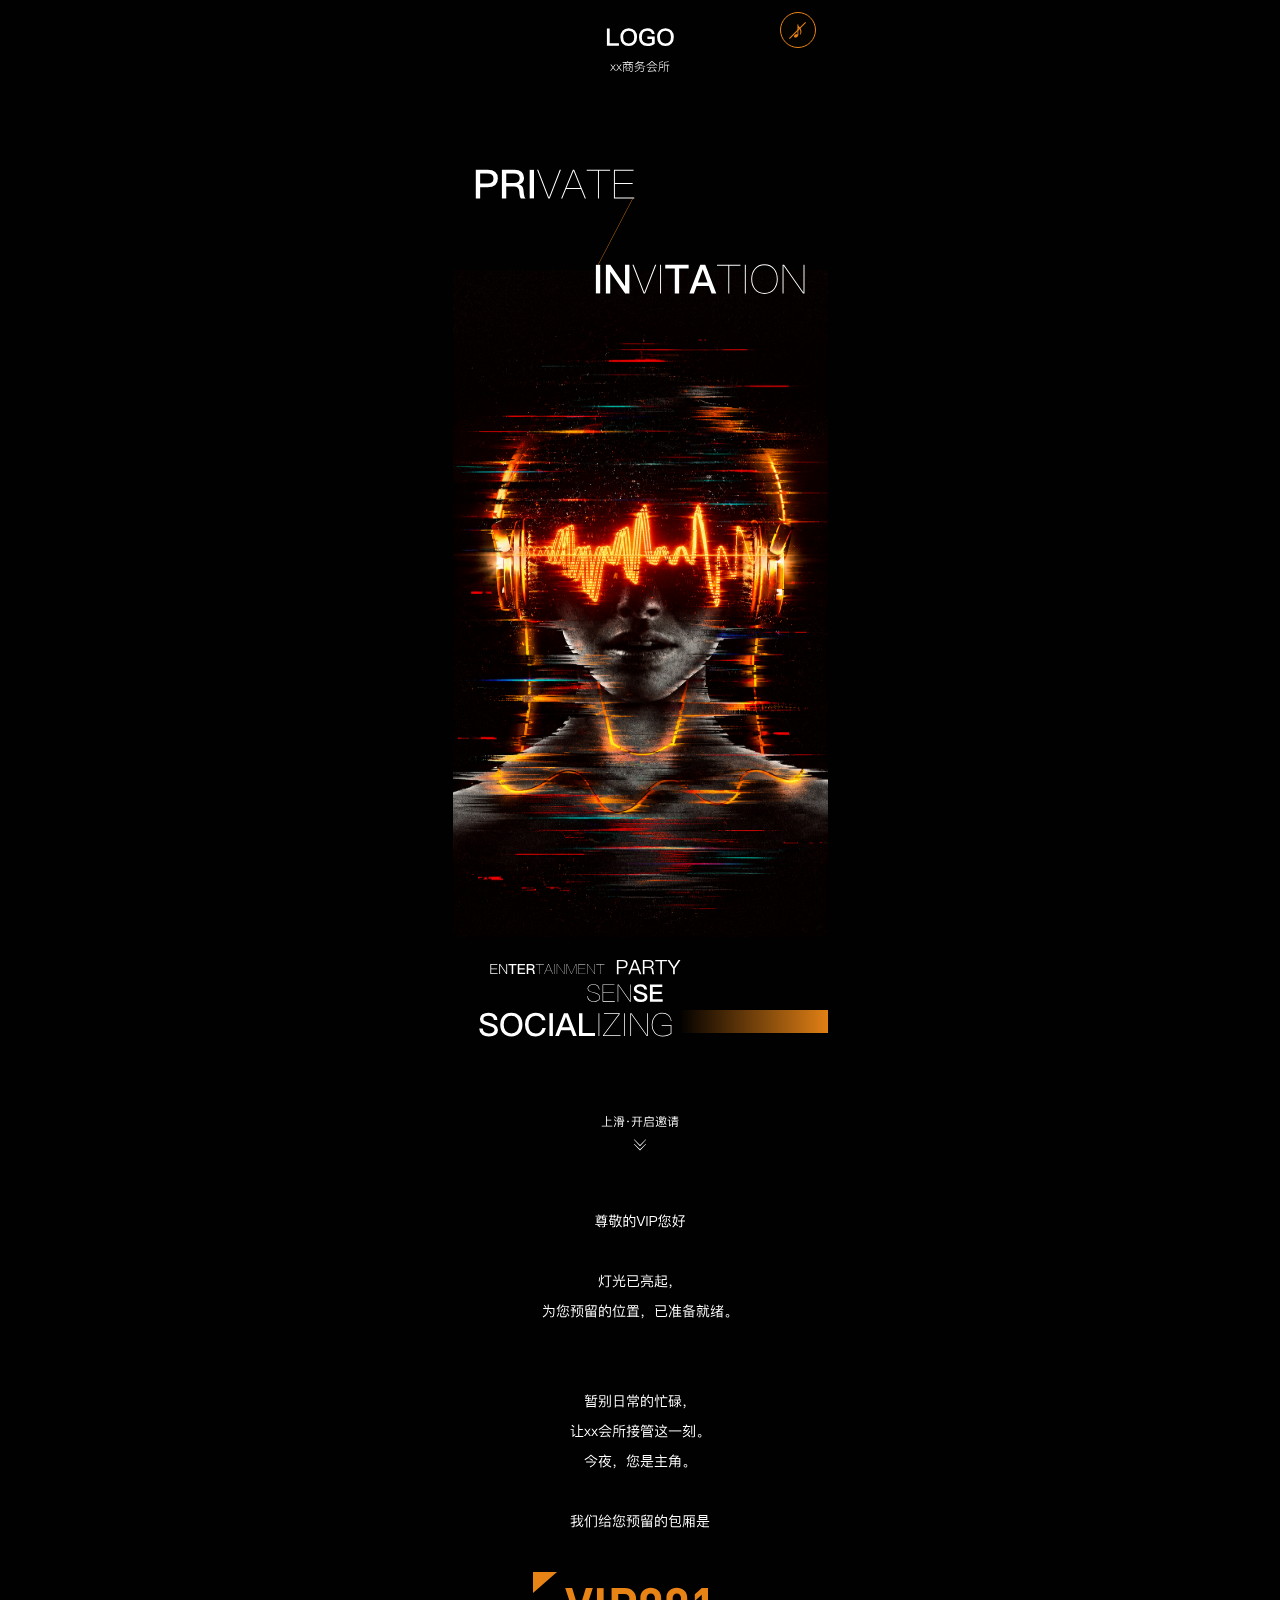
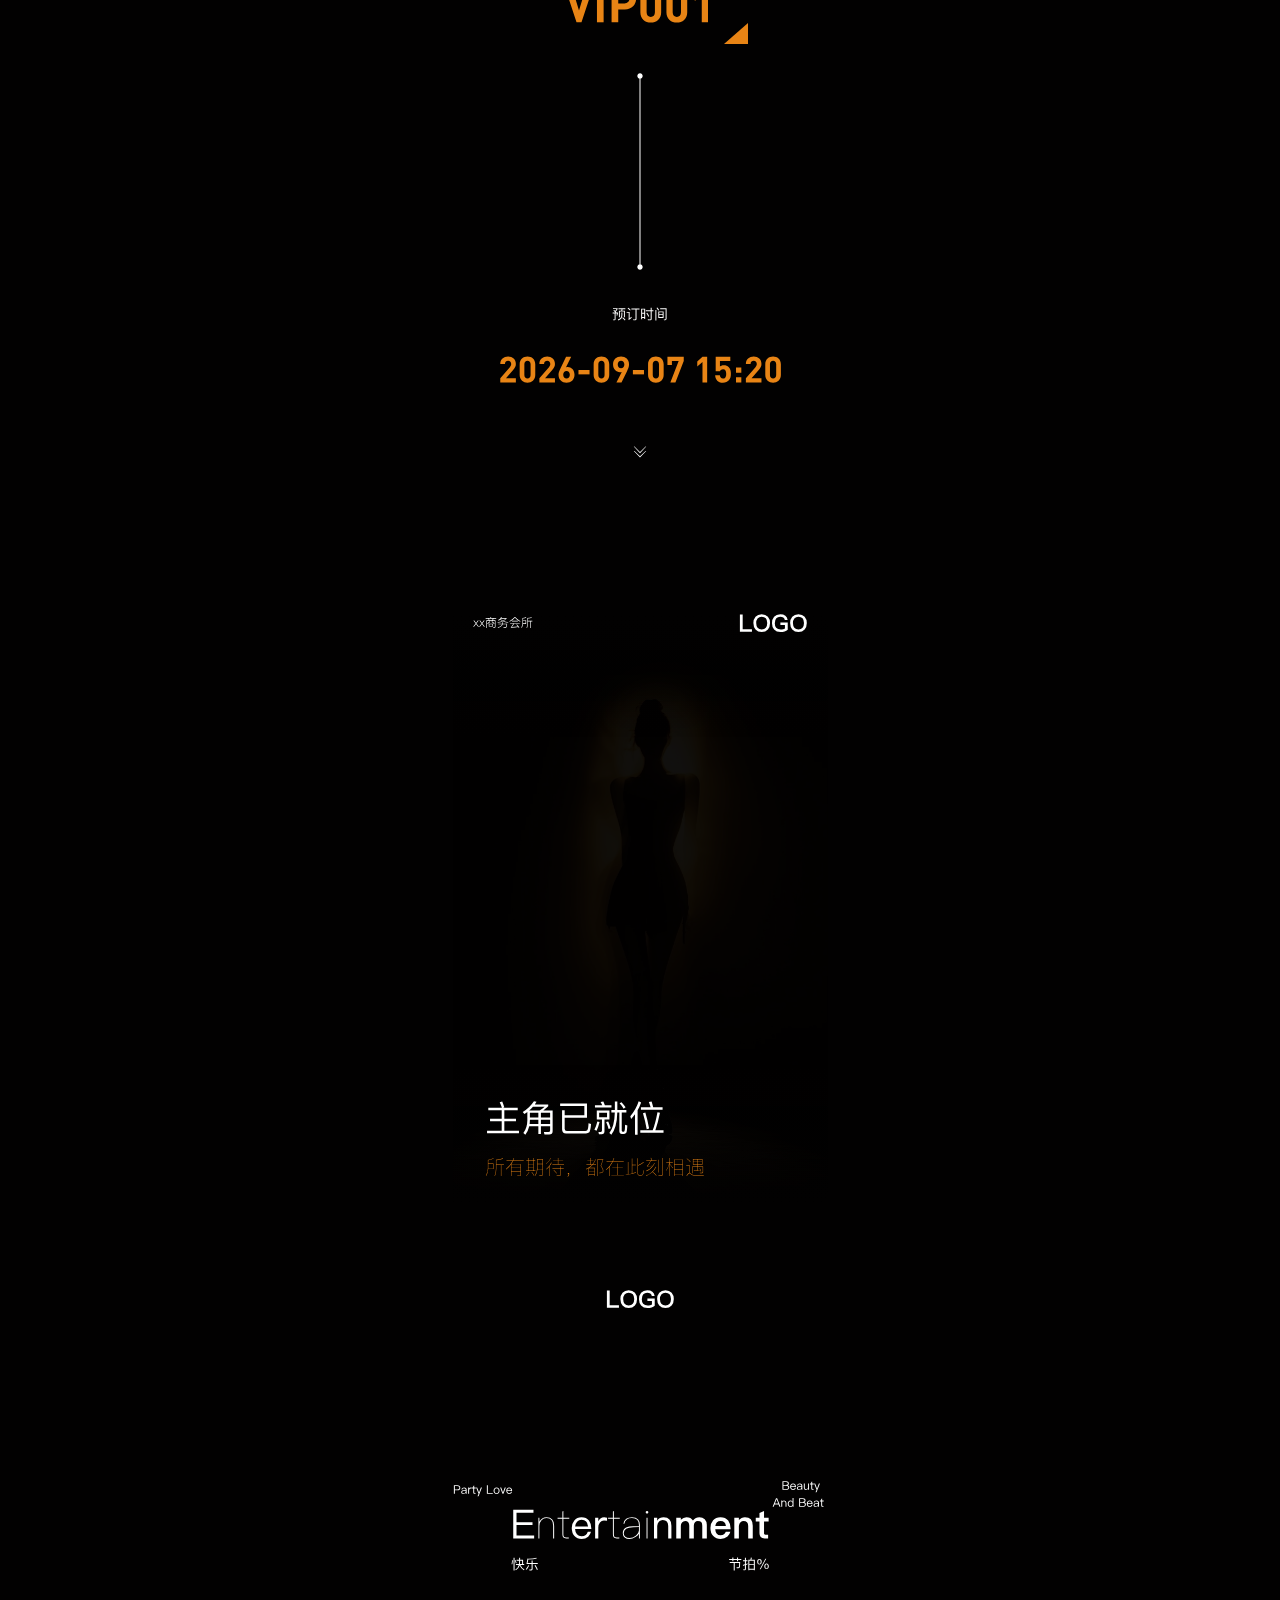
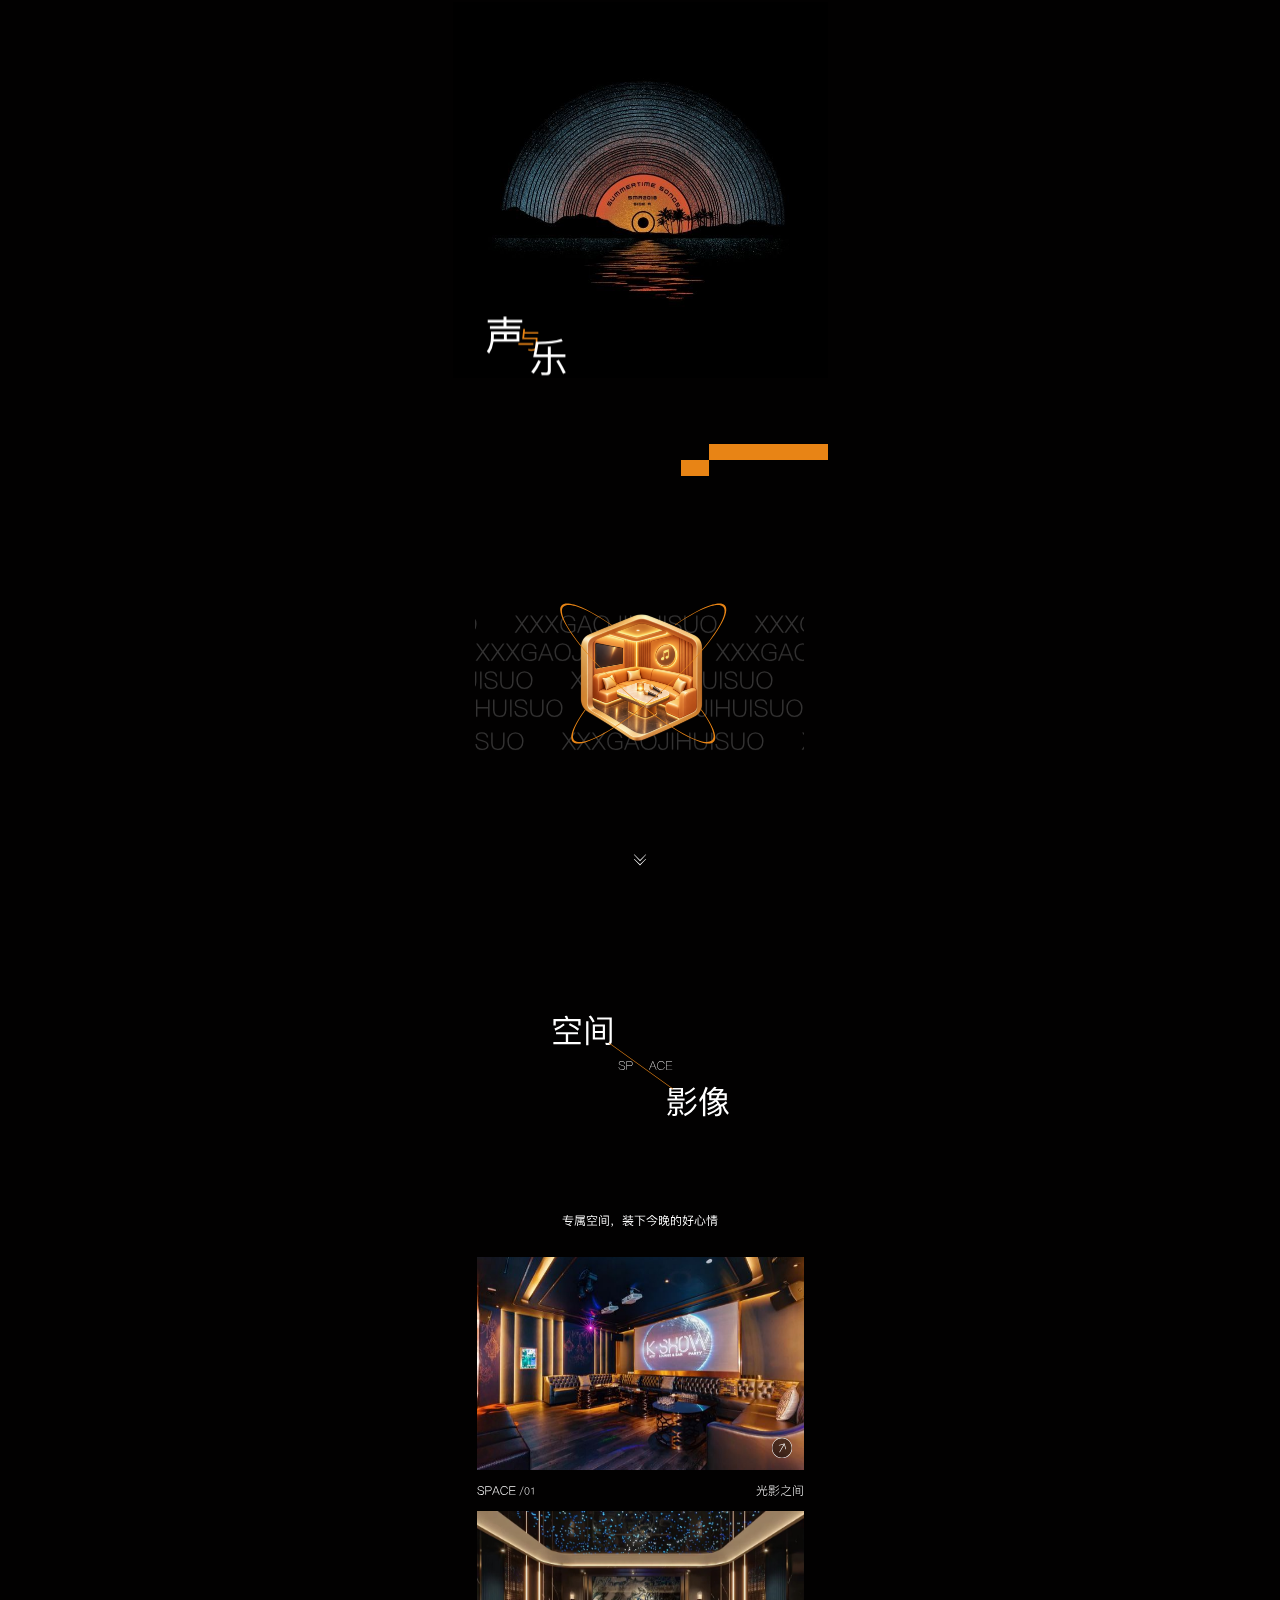
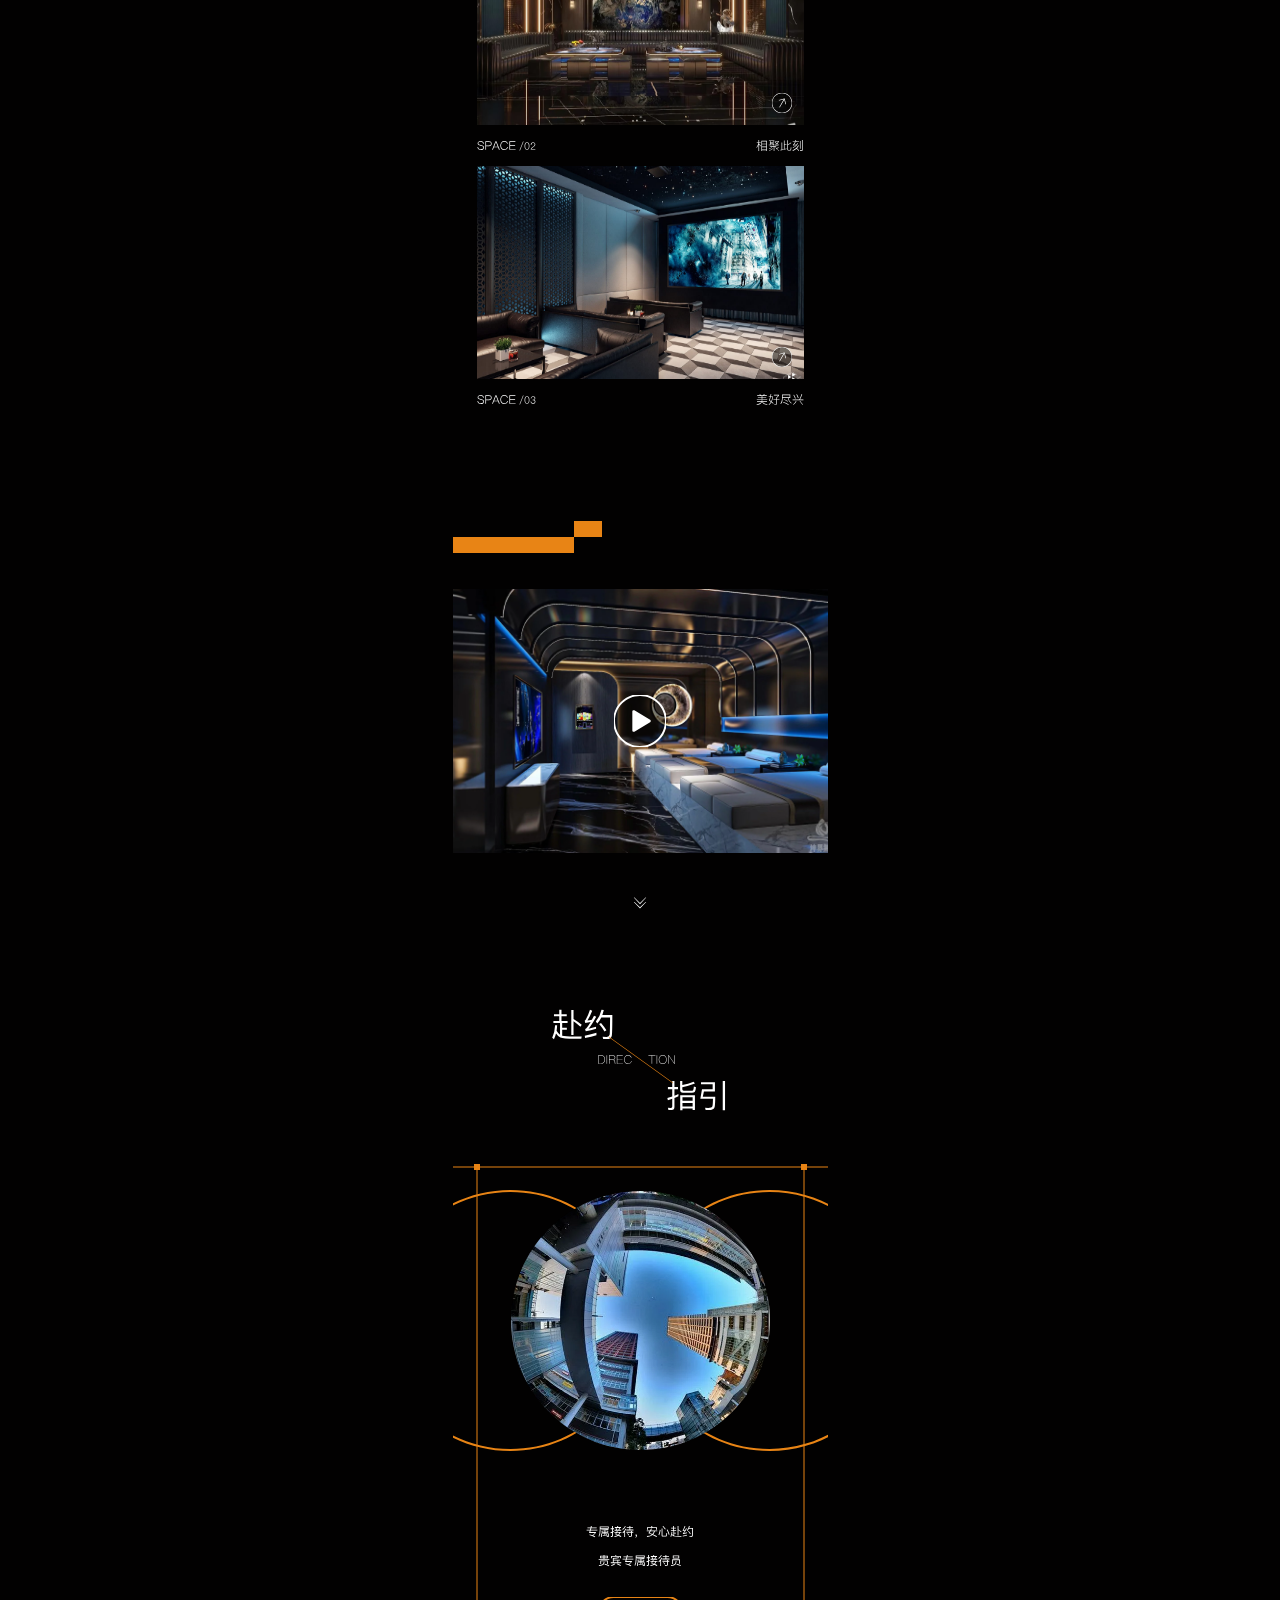
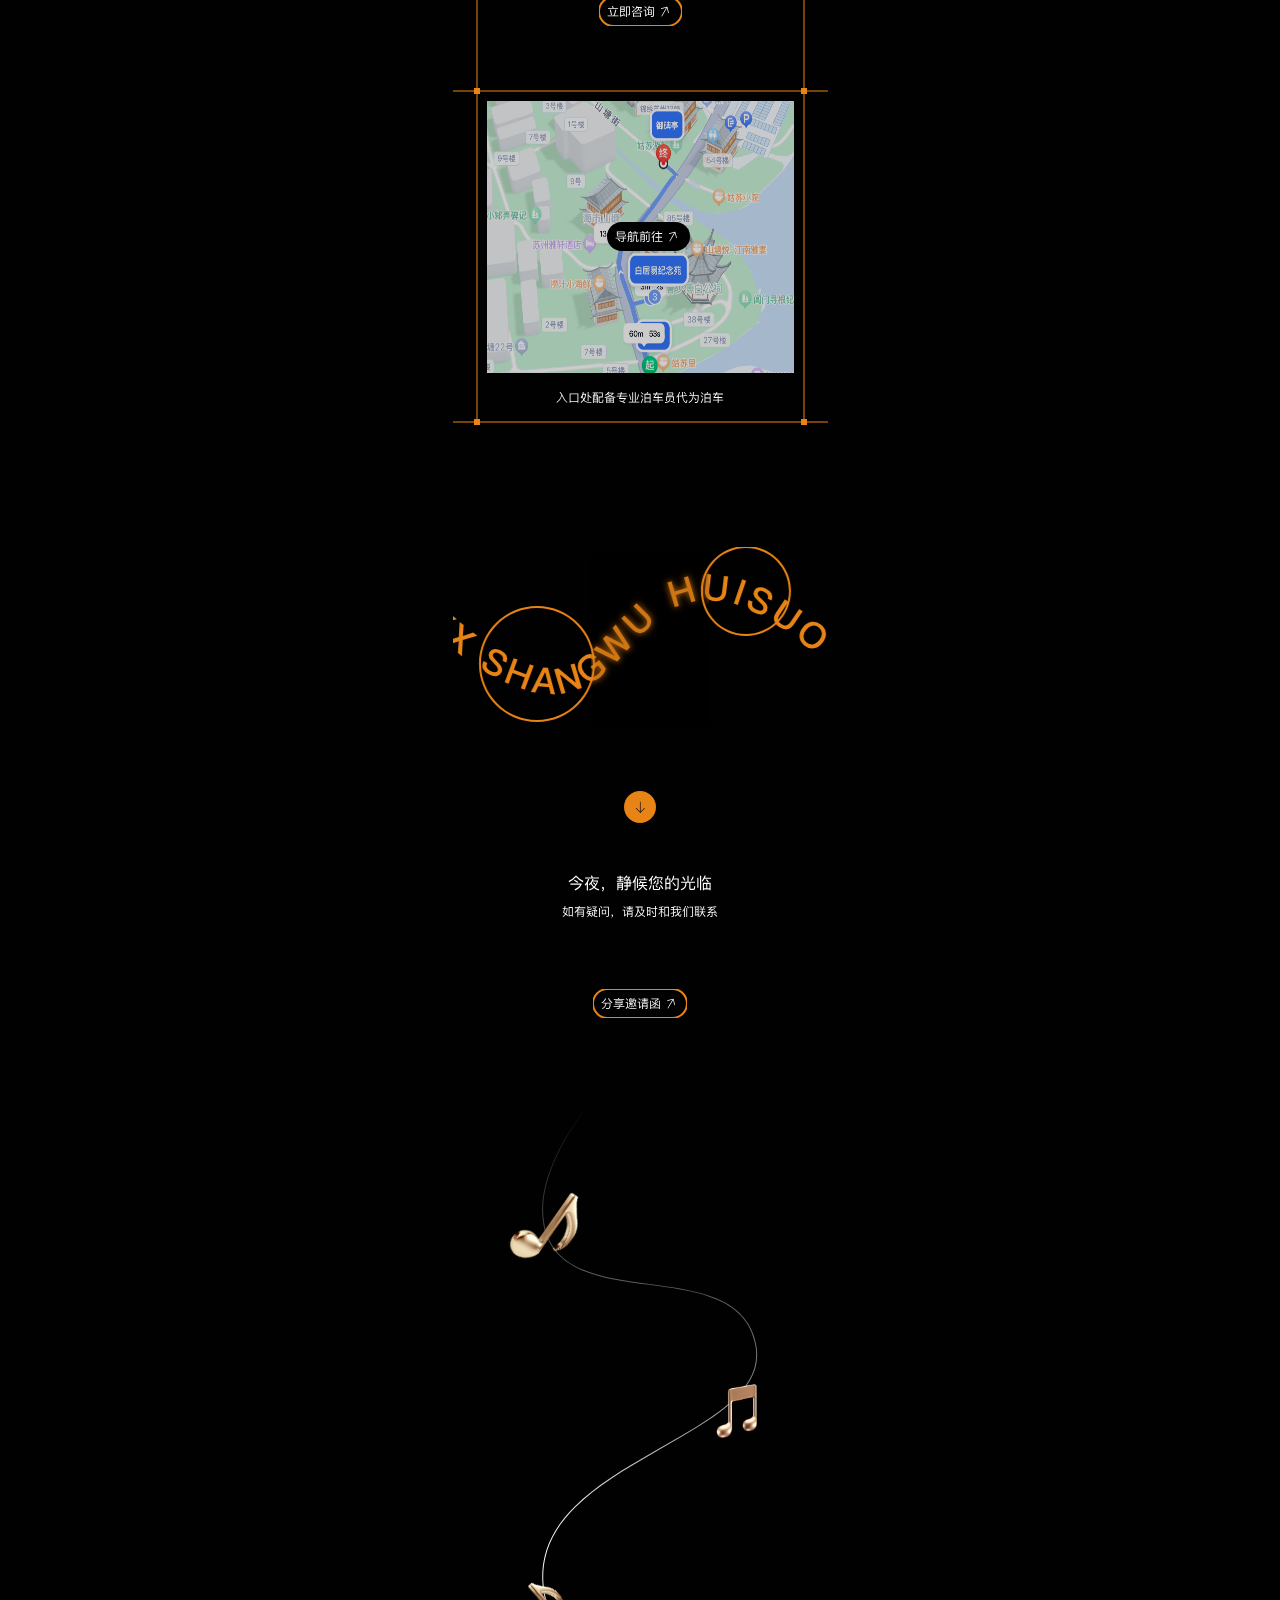
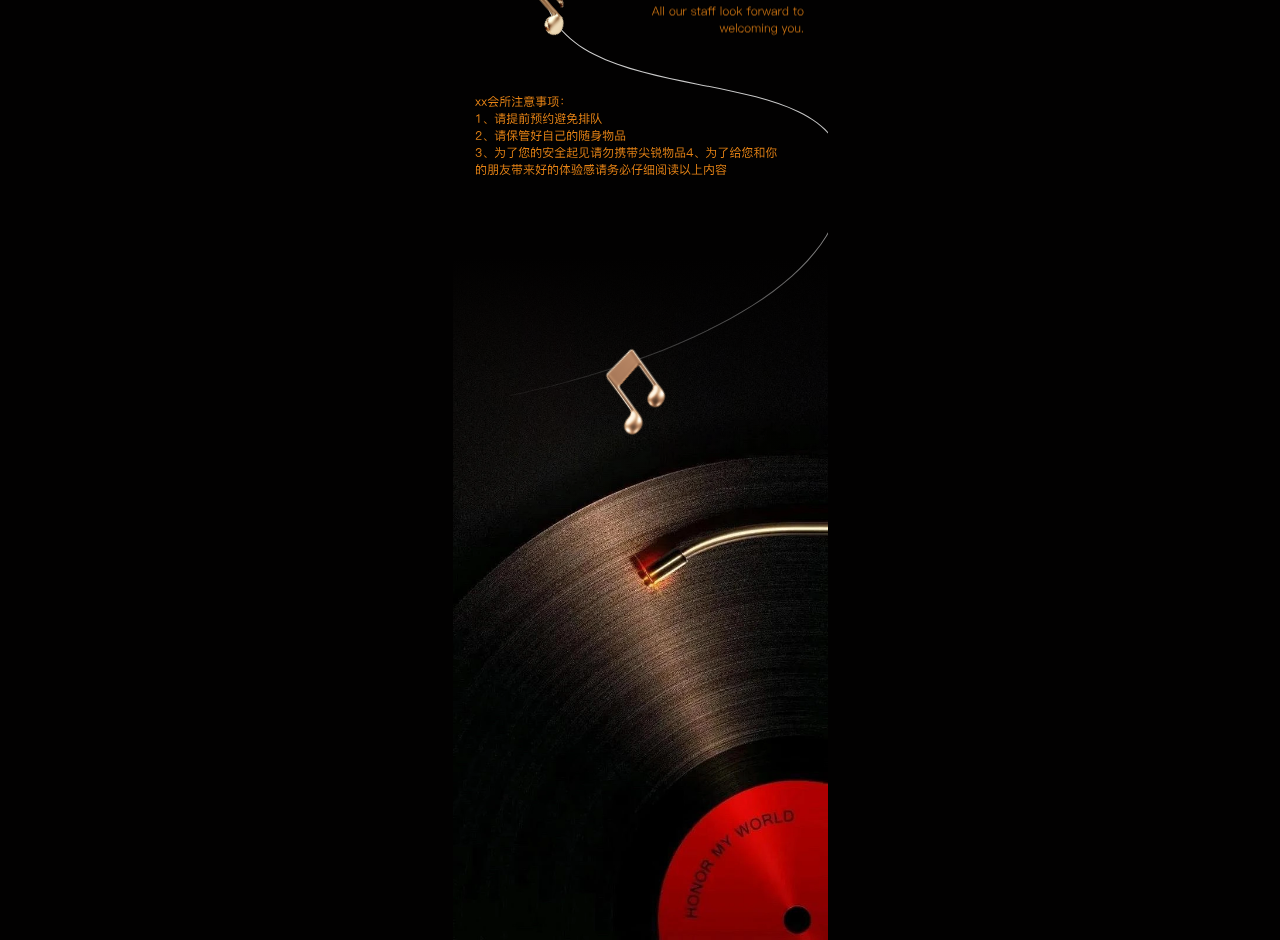
==== commit e1b9145e: "Compress images and load them immediately" ====
--- a/index.html
+++ b/index.html
@@ -12,7 +12,7 @@
 and beat"><g id="motion-180" class="enter enter-center" style="--from:30px;--delay:90ms"><g fill="rgb(255,255,255)" fill-opacity="1"><use href="#glyph63" transform="translate(9.589844 12.82) rotate(0) scale(12 -12)"/></g><g fill="rgb(255,255,255)" fill-opacity="1"><use href="#glyph64" transform="translate(17.710938 12.82) rotate(0) scale(12 -12)"/></g><g fill="rgb(255,255,255)" fill-opacity="1"><use href="#glyph65" transform="translate(24.367188 12.82) rotate(0) scale(12 -12)"/></g><g fill="rgb(255,255,255)" fill-opacity="1"><use href="#glyph66" transform="translate(31.070313 12.82) rotate(0) scale(12 -12)"/></g><g fill="rgb(255,255,255)" fill-opacity="1"><use href="#glyph67" transform="translate(37.785156 12.82) rotate(0) scale(12 -12)"/></g><g fill="rgb(255,255,255)" fill-opacity="1"><use href="#glyph68" transform="translate(42.050781 12.82) rotate(0) scale(12 -12)"/></g><g fill="rgb(255,255,255)" fill-opacity="1"><use href="#glyph9" transform="translate(48.003906 12.82) rotate(0) scale(12 -12)"/></g><g fill="rgb(255,255,255)" fill-opacity="1"><use href="#glyph69" transform="translate(0.636719 29.82) rotate(0) scale(12 -12)"/></g><g fill="rgb(255,255,255)" fill-opacity="1"><use href="#glyph70" transform="translate(8.523438 29.82) rotate(0) scale(12 -12)"/></g><g fill="rgb(255,255,255)" fill-opacity="1"><use href="#glyph71" transform="translate(15.226563 29.82) rotate(0) scale(12 -12)"/></g><g fill="rgb(255,255,255)" fill-opacity="1"><use href="#glyph9" transform="translate(22.257813 29.82) rotate(0) scale(12 -12)"/></g><g fill="rgb(255,255,255)" fill-opacity="1"><use href="#glyph63" transform="translate(26.253906 29.82) rotate(0) scale(12 -12)"/></g><g fill="rgb(255,255,255)" fill-opacity="1"><use href="#glyph64" transform="translate(34.375 29.82) rotate(0) scale(12 -12)"/></g><g fill="rgb(255,255,255)" fill-opacity="1"><use href="#glyph65" transform="translate(41.03125 29.82) rotate(0) scale(12 -12)"/></g><g fill="rgb(255,255,255)" fill-opacity="1"><use href="#glyph67" transform="translate(47.734375 29.82) rotate(0) scale(12 -12)"/></g></g></g><g id="node-181" data-name="Party Love" transform="matrix(1 0 0 1 0 3081)" opacity="1" role="img" aria-label="Party Love"><g id="motion-181" class="enter enter-center" style="--from:-30px;--delay:0ms"><g fill="rgb(255,255,255)" fill-opacity="1"><use href="#glyph6" transform="translate(0 12.82) rotate(0) scale(12 -12)"/></g><g fill="rgb(255,255,255)" fill-opacity="1"><use href="#glyph65" transform="translate(7.699219 12.82) rotate(0) scale(12 -12)"/></g><g fill="rgb(255,255,255)" fill-opacity="1"><use href="#glyph72" transform="translate(14.402344 12.82) rotate(0) scale(12 -12)"/></g><g fill="rgb(255,255,255)" fill-opacity="1"><use href="#glyph67" transform="translate(18.785156 12.82) rotate(0) scale(12 -12)"/></g><g fill="rgb(255,255,255)" fill-opacity="1"><use href="#glyph68" transform="translate(23.050781 12.82) rotate(0) scale(12 -12)"/></g><g fill="rgb(255,255,255)" fill-opacity="1"><use href="#glyph9" transform="translate(29.003906 12.82) rotate(0) scale(12 -12)"/></g><g fill="rgb(255,255,255)" fill-opacity="1"><use href="#glyph73" transform="translate(33 12.82) rotate(0) scale(12 -12)"/></g><g fill="rgb(255,255,255)" fill-opacity="1"><use href="#glyph74" transform="translate(40.054688 12.82) rotate(0) scale(12 -12)"/></g><g fill="rgb(255,255,255)" fill-opacity="1"><use href="#glyph75" transform="translate(47.085938 12.82) rotate(0) scale(12 -12)"/></g><g fill="rgb(255,255,255)" fill-opacity="1"><use href="#glyph64" transform="translate(52.875 12.82) rotate(0) scale(12 -12)"/></g></g></g><g id="node-182" data-name="Entertainment" transform="matrix(1 0 0 1 57 3096)" opacity="1" role="img" aria-label="Entertainment"><g id="motion-182" class="enter enter-center" style="--from:-30px;--delay:180ms"><g fill="rgb(255,255,255)" fill-opacity="1"><use href="#glyph76" transform="translate(0.351563 42.400002) rotate(0) scale(40 -40)"/></g><g fill="rgb(255,255,255)" fill-opacity="1"><use href="#glyph77" transform="translate(25.820313 42.400002) rotate(0) scale(40 -40)"/></g><g fill="rgb(255,255,255)" fill-opacity="1"><use href="#glyph78" transform="translate(46.757813 42.400002) rotate(0) scale(40 -40)"/></g><g fill="rgb(255,255,255)" fill-opacity="1"><use href="#glyph64" transform="translate(60.46875 42.400002) rotate(0) scale(40 -40)"/></g><g fill="rgb(255,255,255)" fill-opacity="1"><use href="#glyph72" transform="translate(82.65625 42.400002) rotate(0) scale(40 -40)"/></g><g fill="rgb(255,255,255)" fill-opacity="1"><use href="#glyph78" transform="translate(97.265625 42.400002) rotate(0) scale(40 -40)"/></g><g fill="rgb(255,255,255)" fill-opacity="1"><use href="#glyph79" transform="translate(110.976563 42.400002) rotate(0) scale(40 -40)"/></g><g fill="rgb(255,255,255)" fill-opacity="1"><use href="#glyph80" transform="translate(132.5 42.400002) rotate(0) scale(40 -40)"/></g><g fill="rgb(255,255,255)" fill-opacity="1"><use href="#glyph70" transform="translate(141.523438 42.400002) rotate(0) scale(40 -40)"/></g><g fill="rgb(255,255,255)" fill-opacity="1"><use href="#glyph81" transform="translate(163.867188 42.400002) rotate(0) scale(40 -40)"/></g><g fill="rgb(255,255,255)" fill-opacity="1"><use href="#glyph82" transform="translate(199.21875 42.400002) rotate(0) scale(40 -40)"/></g><g fill="rgb(255,255,255)" fill-opacity="1"><use href="#glyph83" transform="translate(221.914063 42.400002) rotate(0) scale(40 -40)"/></g><g fill="rgb(255,255,255)" fill-opacity="1"><use href="#glyph84" transform="translate(245.15625 42.400002) rotate(0) scale(40 -40)"/></g></g></g><g id="node-183" data-name="Frame" transform="matrix(1 0 0 -1 179 1153)" opacity="1"><g id="motion-183" class=""><g clip-path="url(#frame0)"><g id="node-184" data-name="Vector" transform="matrix(1 0 0 1 1.764811 2.43678)" opacity="1"><g id="motion-184" class=""><g fill="rgb(255,255,255)" fill-opacity="1"><path d="M0 11.000365L6.237835 4.403255L12.475862 11.000365L11.819986 11.023726L6.237835 5.628983L0.726084 11.000365L0 11.000365ZM0 6.604961L6.237835 0L12.475862 6.604961L11.819986 6.620455L6.237851 1.233563L0.726084 6.604961L0 6.604961Z" fill-rule="nonzero"/></g></g></g></g></g></g><g id="node-185" data-name="Frame" transform="matrix(1 0 0 -1 179 2060)" opacity="1"><g id="motion-185" class=""><g clip-path="url(#frame1)"><g id="node-186" data-name="Vector" transform="matrix(1 0 0 1 1.764811 2.43678)" opacity="1"><g id="motion-186" class=""><g fill="rgb(255,255,255)" fill-opacity="1"><path d="M0 11.000365L6.237835 4.403255L12.475862 11.000365L11.819986 11.023726L6.237835 5.628983L0.726084 11.000365L0 11.000365ZM0 6.604961L6.237835 0L12.475862 6.604961L11.819986 6.620455L6.237851 1.233563L0.726084 6.604961L0 6.604961Z" fill-rule="nonzero"/></g></g></g></g></g></g><g id="node-187" data-name="xx会所注意事项： 1、请提前预约避免排队 2、请保管好自己的随身物品 3、为了您的安全起见请勿携带尖锐物品4、为了给您和你的朋友带来好的体验感请务必仔细阅读以上内容" transform="matrix(1 0 0 1 22 8093)" opacity="1" role="img" aria-label="xx会所注意事项：
 1、请提前预约避免排队
 2、请保管好自己的随身物品
-3、为了您的安全起见请勿携带尖锐物品4、为了给您和你的朋友带来好的体验感请务必仔细阅读以上内容"><g id="motion-187" class="enter"><g fill="rgb(232,132,21)" fill-opacity="1"><use href="#glyph33" transform="translate(0 12.82) rotate(0) scale(12 -12)"/></g><g fill="rgb(232,132,21)" fill-opacity="1"><use href="#glyph33" transform="translate(6.105469 12.82) rotate(0) scale(12 -12)"/></g><g fill="rgb(232,132,21)" fill-opacity="1"><use href="#glyph34" transform="translate(12.210938 12.82) rotate(0) scale(12 -12)"/></g><g fill="rgb(232,132,21)" fill-opacity="1"><use href="#glyph35" transform="translate(24.210938 12.82) rotate(0) scale(12 -12)"/></g><g fill="rgb(232,132,21)" fill-opacity="1"><use href="#glyph88" transform="translate(36.210938 12.82) rotate(0) scale(12 -12)"/></g><g fill="rgb(232,132,21)" fill-opacity="1"><use href="#glyph89" transform="translate(48.210938 12.82) rotate(0) scale(12 -12)"/></g><g fill="rgb(232,132,21)" fill-opacity="1"><use href="#glyph90" transform="translate(60.210938 12.82) rotate(0) scale(12 -12)"/></g><g fill="rgb(232,132,21)" fill-opacity="1"><use href="#glyph91" transform="translate(72.210938 12.82) rotate(0) scale(12 -12)"/></g><g fill="rgb(232,132,21)" fill-opacity="1"><use href="#glyph92" transform="translate(84.210938 12.82) rotate(0) scale(12 -12)"/></g><g fill="rgb(232,132,21)" fill-opacity="1"><use href="#glyph93" transform="translate(0 29.82) rotate(0) scale(12 -12)"/></g><g fill="rgb(232,132,21)" fill-opacity="1"><use href="#glyph94" transform="translate(7.195313 29.82) rotate(0) scale(12 -12)"/></g><g fill="rgb(232,132,21)" fill-opacity="1"><use href="#glyph57" transform="translate(19.195313 29.82) rotate(0) scale(12 -12)"/></g><g fill="rgb(232,132,21)" fill-opacity="1"><use href="#glyph95" transform="translate(31.195313 29.82) rotate(0) scale(12 -12)"/></g><g fill="rgb(232,132,21)" fill-opacity="1"><use href="#glyph96" transform="translate(43.195313 29.82) rotate(0) scale(12 -12)"/></g><g fill="rgb(232,132,21)" fill-opacity="1"><use href="#glyph17" transform="translate(55.195313 29.82) rotate(0) scale(12 -12)"/></g><g fill="rgb(232,132,21)" fill-opacity="1"><use href="#glyph97" transform="translate(67.195313 29.82) rotate(0) scale(12 -12)"/></g><g fill="rgb(232,132,21)" fill-opacity="1"><use href="#glyph98" transform="translate(79.195313 29.82) rotate(0) scale(12 -12)"/></g><g fill="rgb(232,132,21)" fill-opacity="1"><use href="#glyph99" transform="translate(91.195313 29.82) rotate(0) scale(12 -12)"/></g><g fill="rgb(232,132,21)" fill-opacity="1"><use href="#glyph100" transform="translate(103.195313 29.82) rotate(0) scale(12 -12)"/></g><g fill="rgb(232,132,21)" fill-opacity="1"><use href="#glyph101" transform="translate(115.195313 29.82) rotate(0) scale(12 -12)"/></g><g fill="rgb(232,132,21)" fill-opacity="1"><use href="#glyph102" transform="translate(0 46.82) rotate(0) scale(12 -12)"/></g><g fill="rgb(232,132,21)" fill-opacity="1"><use href="#glyph94" transform="translate(7.195313 46.82) rotate(0) scale(12 -12)"/></g><g fill="rgb(232,132,21)" fill-opacity="1"><use href="#glyph57" transform="translate(19.195313 46.82) rotate(0) scale(12 -12)"/></g><g fill="rgb(232,132,21)" fill-opacity="1"><use href="#glyph103" transform="translate(31.195313 46.82) rotate(0) scale(12 -12)"/></g><g fill="rgb(232,132,21)" fill-opacity="1"><use href="#glyph37" transform="translate(43.195313 46.82) rotate(0) scale(12 -12)"/></g><g fill="rgb(232,132,21)" fill-opacity="1"><use href="#glyph8" transform="translate(55.195313 46.82) rotate(0) scale(12 -12)"/></g><g fill="rgb(232,132,21)" fill-opacity="1"><use href="#glyph104" transform="translate(67.195313 46.82) rotate(0) scale(12 -12)"/></g><g fill="rgb(232,132,21)" fill-opacity="1"><use href="#glyph105" transform="translate(79.195313 46.82) rotate(0) scale(12 -12)"/></g><g fill="rgb(232,132,21)" fill-opacity="1"><use href="#glyph3" transform="translate(91.195313 46.82) rotate(0) scale(12 -12)"/></g><g fill="rgb(232,132,21)" fill-opacity="1"><use href="#glyph106" transform="translate(103.195313 46.82) rotate(0) scale(12 -12)"/></g><g fill="rgb(232,132,21)" fill-opacity="1"><use href="#glyph107" transform="translate(115.195313 46.82) rotate(0) scale(12 -12)"/></g><g fill="rgb(232,132,21)" fill-opacity="1"><use href="#glyph108" transform="translate(127.195313 46.82) rotate(0) scale(12 -12)"/></g><g fill="rgb(232,132,21)" fill-opacity="1"><use href="#glyph109" transform="translate(139.195313 46.82) rotate(0) scale(12 -12)"/></g><g fill="rgb(232,132,21)" fill-opacity="1"><use href="#glyph110" transform="translate(0 63.82) rotate(0) scale(12 -12)"/></g><g fill="rgb(232,132,21)" fill-opacity="1"><use href="#glyph94" transform="translate(7.195313 63.82) rotate(0) scale(12 -12)"/></g><g fill="rgb(232,132,21)" fill-opacity="1"><use href="#glyph16" transform="translate(19.195313 63.82) rotate(0) scale(12 -12)"/></g><g fill="rgb(232,132,21)" fill-opacity="1"><use href="#glyph111" transform="translate(31.195313 63.82) rotate(0) scale(12 -12)"/></g><g fill="rgb(232,132,21)" fill-opacity="1"><use href="#glyph7" transform="translate(43.195313 63.82) rotate(0) scale(12 -12)"/></g><g fill="rgb(232,132,21)" fill-opacity="1"><use href="#glyph3" transform="translate(55.195313 63.82) rotate(0) scale(12 -12)"/></g><g fill="rgb(232,132,21)" fill-opacity="1"><use href="#glyph112" transform="translate(67.195313 63.82) rotate(0) scale(12 -12)"/></g><g fill="rgb(232,132,21)" fill-opacity="1"><use href="#glyph113" transform="translate(79.195313 63.82) rotate(0) scale(12 -12)"/></g><g fill="rgb(232,132,21)" fill-opacity="1"><use href="#glyph14" transform="translate(91.195313 63.82) rotate(0) scale(12 -12)"/></g><g fill="rgb(232,132,21)" fill-opacity="1"><use href="#glyph114" transform="translate(103.195313 63.82) rotate(0) scale(12 -12)"/></g><g fill="rgb(232,132,21)" fill-opacity="1"><use href="#glyph57" transform="translate(115.195313 63.82) rotate(0) scale(12 -12)"/></g><g fill="rgb(232,132,21)" fill-opacity="1"><use href="#glyph115" transform="translate(127.195313 63.82) rotate(0) scale(12 -12)"/></g><g fill="rgb(232,132,21)" fill-opacity="1"><use href="#glyph116" transform="translate(139.195313 63.82) rotate(0) scale(12 -12)"/></g><g fill="rgb(232,132,21)" fill-opacity="1"><use href="#glyph117" transform="translate(151.195313 63.82) rotate(0) scale(12 -12)"/></g><g fill="rgb(232,132,21)" fill-opacity="1"><use href="#glyph118" transform="translate(163.195313 63.82) rotate(0) scale(12 -12)"/></g><g fill="rgb(232,132,21)" fill-opacity="1"><use href="#glyph119" transform="translate(175.195313 63.82) rotate(0) scale(12 -12)"/></g><g fill="rgb(232,132,21)" fill-opacity="1"><use href="#glyph108" transform="translate(187.195313 63.82) rotate(0) scale(12 -12)"/></g><g fill="rgb(232,132,21)" fill-opacity="1"><use href="#glyph109" transform="translate(199.195313 63.82) rotate(0) scale(12 -12)"/></g><g fill="rgb(232,132,21)" fill-opacity="1"><use href="#glyph120" transform="translate(211.195313 63.82) rotate(0) scale(12 -12)"/></g><g fill="rgb(232,132,21)" fill-opacity="1"><use href="#glyph94" transform="translate(218.390625 63.82) rotate(0) scale(12 -12)"/></g><g fill="rgb(232,132,21)" fill-opacity="1"><use href="#glyph16" transform="translate(230.390625 63.82) rotate(0) scale(12 -12)"/></g><g fill="rgb(232,132,21)" fill-opacity="1"><use href="#glyph111" transform="translate(242.390625 63.82) rotate(0) scale(12 -12)"/></g><g fill="rgb(232,132,21)" fill-opacity="1"><use href="#glyph48" transform="translate(254.390625 63.82) rotate(0) scale(12 -12)"/></g><g fill="rgb(232,132,21)" fill-opacity="1"><use href="#glyph7" transform="translate(266.390625 63.82) rotate(0) scale(12 -12)"/></g><g fill="rgb(232,132,21)" fill-opacity="1"><use href="#glyph121" transform="translate(278.390625 63.82) rotate(0) scale(12 -12)"/></g><g fill="rgb(232,132,21)" fill-opacity="1"><use href="#glyph122" transform="translate(290.390625 63.82) rotate(0) scale(12 -12)"/></g><g fill="rgb(232,132,21)" fill-opacity="1"><use href="#glyph3" transform="translate(0 80.82) rotate(0) scale(12 -12)"/></g><g fill="rgb(232,132,21)" fill-opacity="1"><use href="#glyph123" transform="translate(12 80.82) rotate(0) scale(12 -12)"/></g><g fill="rgb(232,132,21)" fill-opacity="1"><use href="#glyph124" transform="translate(24 80.82) rotate(0) scale(12 -12)"/></g><g fill="rgb(232,132,21)" fill-opacity="1"><use href="#glyph117" transform="translate(36 80.82) rotate(0) scale(12 -12)"/></g><g fill="rgb(232,132,21)" fill-opacity="1"><use href="#glyph125" transform="translate(48 80.82) rotate(0) scale(12 -12)"/></g><g fill="rgb(232,132,21)" fill-opacity="1"><use href="#glyph8" transform="translate(60 80.82) rotate(0) scale(12 -12)"/></g><g fill="rgb(232,132,21)" fill-opacity="1"><use href="#glyph3" transform="translate(72 80.82) rotate(0) scale(12 -12)"/></g><g fill="rgb(232,132,21)" fill-opacity="1"><use href="#glyph126" transform="translate(84 80.82) rotate(0) scale(12 -12)"/></g><g fill="rgb(232,132,21)" fill-opacity="1"><use href="#glyph127" transform="translate(96 80.82) rotate(0) scale(12 -12)"/></g><g fill="rgb(232,132,21)" fill-opacity="1"><use href="#glyph128" transform="translate(108 80.82) rotate(0) scale(12 -12)"/></g><g fill="rgb(232,132,21)" fill-opacity="1"><use href="#glyph57" transform="translate(120 80.82) rotate(0) scale(12 -12)"/></g><g fill="rgb(232,132,21)" fill-opacity="1"><use href="#glyph129" transform="translate(132 80.82) rotate(0) scale(12 -12)"/></g><g fill="rgb(232,132,21)" fill-opacity="1"><use href="#glyph130" transform="translate(144 80.82) rotate(0) scale(12 -12)"/></g><g fill="rgb(232,132,21)" fill-opacity="1"><use href="#glyph131" transform="translate(156 80.82) rotate(0) scale(12 -12)"/></g><g fill="rgb(232,132,21)" fill-opacity="1"><use href="#glyph132" transform="translate(168 80.82) rotate(0) scale(12 -12)"/></g><g fill="rgb(232,132,21)" fill-opacity="1"><use href="#glyph133" transform="translate(180 80.82) rotate(0) scale(12 -12)"/></g><g fill="rgb(232,132,21)" fill-opacity="1"><use href="#glyph134" transform="translate(192 80.82) rotate(0) scale(12 -12)"/></g><g fill="rgb(232,132,21)" fill-opacity="1"><use href="#glyph135" transform="translate(204 80.82) rotate(0) scale(12 -12)"/></g><g fill="rgb(232,132,21)" fill-opacity="1"><use href="#glyph51" transform="translate(216 80.82) rotate(0) scale(12 -12)"/></g><g fill="rgb(232,132,21)" fill-opacity="1"><use href="#glyph136" transform="translate(228 80.82) rotate(0) scale(12 -12)"/></g><g fill="rgb(232,132,21)" fill-opacity="1"><use href="#glyph137" transform="translate(240 80.82) rotate(0) scale(12 -12)"/></g></g></g><g id="node-188" data-name="image 16" transform="matrix(1 0 0 1 0 270)" opacity="1"><g id="motion-188" class="loop"><use href="#portrait-base"/><g class="glitch-layer glitch-a" clip-path="url(#tear-a)"><use href="#portrait-base"/></g><g class="glitch-layer glitch-b" clip-path="url(#tear-b)"><use href="#portrait-base"/></g><g class="glitch-color" clip-path="url(#tear-a)" filter="url(#cyan)"><use href="#portrait-base"/></g></g></g><g id="node-189" data-name="预订时间" transform="matrix(1 0 0 1 159 1899)" opacity="1" role="img" aria-label="预订时间"><g id="motion-189" class="enter"><g fill="rgb(255,255,255)" fill-opacity="1"><use href="#glyph17" transform="translate(0 20.040001) rotate(0) scale(14 -14)"/></g><g fill="rgb(255,255,255)" fill-opacity="1"><use href="#glyph139" transform="translate(14 20.040001) rotate(0) scale(14 -14)"/></g><g fill="rgb(255,255,255)" fill-opacity="1"><use href="#glyph140" transform="translate(28 20.040001) rotate(0) scale(14 -14)"/></g><g fill="rgb(255,255,255)" fill-opacity="1"><use href="#glyph141" transform="translate(42 20.040001) rotate(0) scale(14 -14)"/></g></g></g><g id="node-190" data-name="2026-09-07 15:20" transform="matrix(1 0 0 1 45 1945)" opacity="1" role="img" aria-label="2026-09-07 15:20"><g id="motion-190" class="enter"><g fill="rgb(232,132,21)" fill-opacity="1"><use href="#glyph142" transform="translate(0.152344 37.472) rotate(0) scale(36 -36)"/></g><g fill="rgb(232,132,21)" fill-opacity="1"><use href="#glyph143" transform="translate(19.699219 37.472) rotate(0) scale(36 -36)"/></g><g fill="rgb(232,132,21)" fill-opacity="1"><use href="#glyph142" transform="translate(39.246094 37.472) rotate(0) scale(36 -36)"/></g><g fill="rgb(232,132,21)" fill-opacity="1"><use href="#glyph144" transform="translate(58.792969 37.472) rotate(0) scale(36 -36)"/></g><g fill="rgb(232,132,21)" fill-opacity="1"><use href="#glyph145" transform="translate(78.339844 37.472) rotate(0) scale(36 -36)"/></g><g fill="rgb(232,132,21)" fill-opacity="1"><use href="#glyph143" transform="translate(93.667969 37.472) rotate(0) scale(36 -36)"/></g><g fill="rgb(232,132,21)" fill-opacity="1"><use href="#glyph146" transform="translate(113.214844 37.472) rotate(0) scale(36 -36)"/></g><g fill="rgb(232,132,21)" fill-opacity="1"><use href="#glyph145" transform="translate(132.761719 37.472) rotate(0) scale(36 -36)"/></g><g fill="rgb(232,132,21)" fill-opacity="1"><use href="#glyph143" transform="translate(148.089844 37.472) rotate(0) scale(36 -36)"/></g><g fill="rgb(232,132,21)" fill-opacity="1"><use href="#glyph147" transform="translate(167.636719 37.472) rotate(0) scale(36 -36)"/></g><g fill="rgb(232,132,21)" fill-opacity="1"><use href="#glyph9" transform="translate(187.183594 37.472) rotate(0) scale(36 -36)"/></g><g fill="rgb(232,132,21)" fill-opacity="1"><use href="#glyph148" transform="translate(195.550781 37.472) rotate(0) scale(36 -36)"/></g><g fill="rgb(232,132,21)" fill-opacity="1"><use href="#glyph149" transform="translate(215.097656 37.472) rotate(0) scale(36 -36)"/></g><g fill="rgb(232,132,21)" fill-opacity="1"><use href="#glyph150" transform="translate(234.644531 37.472) rotate(0) scale(36 -36)"/></g><g fill="rgb(232,132,21)" fill-opacity="1"><use href="#glyph142" transform="translate(245.753906 37.472) rotate(0) scale(36 -36)"/></g><g fill="rgb(232,132,21)" fill-opacity="1"><use href="#glyph143" transform="translate(265.300781 37.472) rotate(0) scale(36 -36)"/></g></g></g><g id="node-191" data-name="Vector 1" transform="matrix(1 0 0 1 187 1676)" opacity="1"><g id="motion-191" class=""><g fill="rgb(255,255,255)" fill-opacity="1"><path d="M-2.666667 0C-2.666667 1.472759 -1.472759 2.666667 0 2.666667C1.472759 2.666667 2.666667 1.472759 2.666667 0C2.666667 -1.472759 1.472759 -2.666667 0 -2.666667C-1.472759 -2.666667 -2.666667 -1.472759 -2.666667 0ZM-2.666667 191C-2.666667 192.472763 -1.472759 193.666672 0 193.666672C1.472759 193.666672 2.666667 192.472763 2.666667 191C2.666667 189.527237 1.472759 188.333328 0 188.333328C-1.472759 188.333328 -2.666667 189.527237 -2.666667 191ZM0 0L-0.5 0L-0.5 191L0 191L0.5 191L0.5 0L0 0Z" fill-rule="nonzero"/></g></g></g><g id="node-192" data-name="Rectangle 12" transform="matrix(1 0 0 1 226 1010)" opacity="1"><g id="motion-192" class=""><g fill="url(#paint3)" opacity="1"><path d="M0 0L154 0L154 23L0 23L0 0Z" fill-rule="nonzero"/></g></g></g><g id="node-193" data-name="Group 8" transform="matrix(1 0 0 1 80 1572)" opacity="1"><g id="motion-193" class="enter"><g clip-path="url(#frame4)"><g id="node-194" data-name="VIP001" transform="matrix(1 0 0 1 32 0)" opacity="1" role="img" aria-label="VIP001"><g id="motion-194" class=""><g fill="rgb(232,132,21)" fill-opacity="1"><use href="#glyph154" transform="translate(0.078125 50.296001) rotate(0) scale(48 -48)"/></g><g fill="rgb(232,132,21)" fill-opacity="1"><use href="#glyph155" transform="translate(27.96875 50.296001) rotate(0) scale(48 -48)"/></g><g fill="rgb(232,132,21)" fill-opacity="1"><use href="#glyph156" transform="translate(42.59375 50.296001) rotate(0) scale(48 -48)"/></g><g fill="rgb(232,132,21)" fill-opacity="1"><use href="#glyph143" transform="translate(72.734375 50.296001) rotate(0) scale(48 -48)"/></g><g fill="rgb(232,132,21)" fill-opacity="1"><use href="#glyph143" transform="translate(98.796875 50.296001) rotate(0) scale(48 -48)"/></g><g fill="rgb(232,132,21)" fill-opacity="1"><use href="#glyph148" transform="translate(124.859375 50.296001) rotate(0) scale(48 -48)"/></g></g></g><g id="node-195" data-name="Vector 11" transform="matrix(1 0 0 1 0 0)" opacity="1"><g id="motion-195" class=""><g fill="rgb(232,132,21)" fill-opacity="1"><path d="M0 0L0 21L24 0L0 0Z" fill-rule="nonzero"/></g></g></g><g id="node-196" data-name="Vector 12" transform="matrix(-1 0 0 -1 215 72)" opacity="1"><g id="motion-196" class=""><g fill="rgb(232,132,21)" fill-opacity="1"><path d="M0 0L0 21L24 0L0 0Z" fill-rule="nonzero"/></g></g></g></g></g></g><g id="node-197" data-name="xx商务会所" transform="matrix(1 0 0 1 157 58)" opacity="1" role="img" aria-label="xx商务会所"><g id="motion-197" class="enter"><g fill="rgb(255,255,255)" fill-opacity="1"><use href="#glyph159" transform="translate(0.082031 12.82) rotate(0) scale(12 -12)"/></g><g fill="rgb(255,255,255)" fill-opacity="1"><use href="#glyph159" transform="translate(6 12.82) rotate(0) scale(12 -12)"/></g><g fill="rgb(255,255,255)" fill-opacity="1"><use href="#glyph160" transform="translate(11.917969 12.82) rotate(0) scale(12 -12)"/></g><g fill="rgb(255,255,255)" fill-opacity="1"><use href="#glyph161" transform="translate(23.917969 12.82) rotate(0) scale(12 -12)"/></g><g fill="rgb(255,255,255)" fill-opacity="1"><use href="#glyph162" transform="translate(35.917969 12.82) rotate(0) scale(12 -12)"/></g><g fill="rgb(255,255,255)" fill-opacity="1"><use href="#glyph163" transform="translate(47.917969 12.82) rotate(0) scale(12 -12)"/></g></g></g><g id="node-198" data-name="logo" transform="matrix(1 0 0 1 152 20)" opacity="1" role="img" aria-label="logo"><g id="motion-198" class="enter"><g fill="rgb(255,255,255)" fill-opacity="1"><use href="#glyph164" transform="translate(0.21875 25.639999) rotate(0) scale(24 -24)"/></g><g fill="rgb(255,255,255)" fill-opacity="1"><use href="#glyph165" transform="translate(14.421875 25.639999) rotate(0) scale(24 -24)"/></g><g fill="rgb(255,255,255)" fill-opacity="1"><use href="#glyph166" transform="translate(33.03125 25.639999) rotate(0) scale(24 -24)"/></g><g fill="rgb(255,255,255)" fill-opacity="1"><use href="#glyph165" transform="translate(51.171875 25.639999) rotate(0) scale(24 -24)"/></g></g></g><g id="node-199" data-name="Rectangle 17" transform="matrix(1 0 0 1 0 2223)" opacity="1"><g id="motion-199" class="backlight"><g class="backlight-base"><g clip-path="url(#clip5)" opacity="1"><image href="assets/gold/1a9858f634956fd9bf448cf9b32041e7f6e5c688.png" width="1" height="1" preserveAspectRatio="none" transform="matrix(375 0 0 667.595943 0 -85.05945)"/></g></g></g></g><g id="node-200" data-name="Rectangle 59" transform="matrix(1 0 0 1 0 2665)" opacity="1"><g id="motion-200" class=""><g fill="url(#paint6)" opacity="1"><path d="M0 0L375 0L375 140L0 140L0 0Z" fill-rule="nonzero"/></g></g></g><g id="node-201" data-name="Rectangle 63" transform="matrix(1 0 0 -1 0 2337)" opacity="1"><g id="motion-201" class=""><g fill="url(#paint7)" opacity="1"><path d="M0 0L375 0L375 123L0 123L0 0Z" fill-rule="nonzero"/></g></g></g><g id="node-202" data-name="logo" transform="matrix(1 0 0 1 285 2206)" opacity="1" role="img" aria-label="logo"><g id="motion-202" class="enter"><g fill="rgb(255,255,255)" fill-opacity="1"><use href="#glyph164" transform="translate(0.21875 25.639999) rotate(0) scale(24 -24)"/></g><g fill="rgb(255,255,255)" fill-opacity="1"><use href="#glyph165" transform="translate(14.421875 25.639999) rotate(0) scale(24 -24)"/></g><g fill="rgb(255,255,255)" fill-opacity="1"><use href="#glyph166" transform="translate(33.03125 25.639999) rotate(0) scale(24 -24)"/></g><g fill="rgb(255,255,255)" fill-opacity="1"><use href="#glyph165" transform="translate(51.171875 25.639999) rotate(0) scale(24 -24)"/></g></g></g><g id="node-203" data-name="logo" transform="matrix(1 0 0 1 152 2882)" opacity="1" role="img" aria-label="logo"><g id="motion-203" class="enter"><g fill="rgb(255,255,255)" fill-opacity="1"><use href="#glyph164" transform="translate(0.21875 25.639999) rotate(0) scale(24 -24)"/></g><g fill="rgb(255,255,255)" fill-opacity="1"><use href="#glyph165" transform="translate(14.421875 25.639999) rotate(0) scale(24 -24)"/></g><g fill="rgb(255,255,255)" fill-opacity="1"><use href="#glyph166" transform="translate(33.03125 25.639999) rotate(0) scale(24 -24)"/></g><g fill="rgb(255,255,255)" fill-opacity="1"><use href="#glyph165" transform="translate(51.171875 25.639999) rotate(0) scale(24 -24)"/></g></g></g><g id="node-204" data-name="Group 2" transform="matrix(1 0 0 1 25 953)" opacity="1"><g id="motion-204" class=""><g clip-path="url(#frame8)"><g id="node-205" data-name="party" transform="matrix(1 0 0 1 137 0)" opacity="1" role="img" aria-label="party"><g id="motion-205" class="enter enter-left" style="--delay:100ms"><g fill="rgb(255,255,255)" fill-opacity="1"><use href="#glyph6" transform="translate(0.441406 21.200001) rotate(0) scale(20 -20)"/></g><g fill="rgb(255,255,255)" fill-opacity="1"><use href="#glyph69" transform="translate(13.273438 21.200001) rotate(0) scale(20 -20)"/></g><g fill="rgb(255,255,255)" fill-opacity="1"><use href="#glyph170" transform="translate(26.417969 21.200001) rotate(0) scale(20 -20)"/></g><g fill="rgb(255,255,255)" fill-opacity="1"><use href="#glyph171" transform="translate(39.933594 21.200001) rotate(0) scale(20 -20)"/></g><g fill="rgb(255,255,255)" fill-opacity="1"><use href="#glyph172" transform="translate(52.316406 21.200001) rotate(0) scale(20 -20)"/></g></g></g><g id="node-206" data-name="Socializing" transform="matrix(1 0 0 1 0 49)" opacity="1" role="img" aria-label="Socializing"><g id="motion-206" class="enter enter-left" style="--delay:300ms"><g fill="rgb(255,255,255)" fill-opacity="1"><use href="#glyph173" transform="translate(0.25 34.02) rotate(0) scale(32 -32)"/></g><g fill="rgb(255,255,255)" fill-opacity="1"><use href="#glyph174" transform="translate(20.96875 34.02) rotate(0) scale(32 -32)"/></g><g fill="rgb(255,255,255)" fill-opacity="1"><use href="#glyph175" transform="translate(45.71875 34.02) rotate(0) scale(32 -32)"/></g><g fill="rgb(255,255,255)" fill-opacity="1"><use href="#glyph176" transform="translate(69.125 34.02) rotate(0) scale(32 -32)"/></g><g fill="rgb(255,255,255)" fill-opacity="1"><use href="#glyph177" transform="translate(77.1875 34.02) rotate(0) scale(32 -32)"/></g><g fill="rgb(255,255,255)" fill-opacity="1"><use href="#glyph178" transform="translate(98.75 34.02) rotate(0) scale(32 -32)"/></g><g fill="rgb(255,255,255)" fill-opacity="1"><use href="#glyph179" transform="translate(117.65625 34.02) rotate(0) scale(32 -32)"/></g><g fill="rgb(255,255,255)" fill-opacity="1"><use href="#glyph180" transform="translate(124.1875 34.02) rotate(0) scale(32 -32)"/></g><g fill="rgb(255,255,255)" fill-opacity="1"><use href="#glyph179" transform="translate(143.34375 34.02) rotate(0) scale(32 -32)"/></g><g fill="rgb(255,255,255)" fill-opacity="1"><use href="#glyph181" transform="translate(149.875 34.02) rotate(0) scale(32 -32)"/></g><g fill="rgb(255,255,255)" fill-opacity="1"><use href="#glyph182" transform="translate(172.21875 34.02) rotate(0) scale(32 -32)"/></g></g></g><g id="node-207" data-name="sense" transform="matrix(1 0 0 1 108 23)" opacity="1" role="img" aria-label="sense"><g id="motion-207" class="enter enter-left" style="--delay:200ms"><g fill="rgb(255,255,255)" fill-opacity="1"><use href="#glyph183" transform="translate(0.351563 25.639999) rotate(0) scale(24 -24)"/></g><g fill="rgb(255,255,255)" fill-opacity="1"><use href="#glyph184" transform="translate(14.789063 25.639999) rotate(0) scale(24 -24)"/></g><g fill="rgb(255,255,255)" fill-opacity="1"><use href="#glyph181" transform="translate(29.859375 25.639999) rotate(0) scale(24 -24)"/></g><g fill="rgb(255,255,255)" fill-opacity="1"><use href="#glyph185" transform="translate(46.617188 25.639999) rotate(0) scale(24 -24)"/></g><g fill="rgb(255,255,255)" fill-opacity="1"><use href="#glyph186" transform="translate(62.25 25.639999) rotate(0) scale(24 -24)"/></g></g></g><g id="node-208" data-name="Entertainment" transform="matrix(1 0 0 1 11 6)" opacity="1" role="img" aria-label="Entertainment"><g id="motion-208" class="enter enter-left" style="--delay:0ms"><g fill="rgb(255,255,255)" fill-opacity="1"><use href="#glyph187" transform="translate(0.318359 15.04) rotate(0) scale(14 -14)"/></g><g fill="rgb(255,255,255)" fill-opacity="1"><use href="#glyph188" transform="translate(9.191406 15.04) rotate(0) scale(14 -14)"/></g><g fill="rgb(255,255,255)" fill-opacity="1"><use href="#glyph189" transform="translate(19.158203 15.04) rotate(0) scale(14 -14)"/></g><g fill="rgb(255,255,255)" fill-opacity="1"><use href="#glyph190" transform="translate(27.785156 15.04) rotate(0) scale(14 -14)"/></g><g fill="rgb(255,255,255)" fill-opacity="1"><use href="#glyph191" transform="translate(36.753906 15.04) rotate(0) scale(14 -14)"/></g><g fill="rgb(255,255,255)" fill-opacity="1"><use href="#glyph192" transform="translate(46.447266 15.04) rotate(0) scale(14 -14)"/></g><g fill="rgb(255,255,255)" fill-opacity="1"><use href="#glyph193" transform="translate(55.197266 15.04) rotate(0) scale(14 -14)"/></g><g fill="rgb(255,255,255)" fill-opacity="1"><use href="#glyph179" transform="translate(63.878906 15.04) rotate(0) scale(14 -14)"/></g><g fill="rgb(255,255,255)" fill-opacity="1"><use href="#glyph181" transform="translate(66.736328 15.04) rotate(0) scale(14 -14)"/></g><g fill="rgb(255,255,255)" fill-opacity="1"><use href="#glyph194" transform="translate(76.511719 15.04) rotate(0) scale(14 -14)"/></g><g fill="rgb(255,255,255)" fill-opacity="1"><use href="#glyph184" transform="translate(88.365234 15.04) rotate(0) scale(14 -14)"/></g><g fill="rgb(255,255,255)" fill-opacity="1"><use href="#glyph181" transform="translate(97.15625 15.04) rotate(0) scale(14 -14)"/></g><g fill="rgb(255,255,255)" fill-opacity="1"><use href="#glyph192" transform="translate(106.931641 15.04) rotate(0) scale(14 -14)"/></g></g></g></g></g></g><g id="node-209" data-name="private" transform="matrix(1 0 0 1 20 156)" opacity="1" role="img" aria-label="private"><g id="motion-209" class="enter"><g fill="rgb(255,255,255)" fill-opacity="1"><use href="#glyph195" transform="translate(0 42.400002) rotate(0) scale(40 -40)"/></g><g fill="rgb(255,255,255)" fill-opacity="1"><use href="#glyph191" transform="translate(26.09375 42.400002) rotate(0) scale(40 -40)"/></g><g fill="rgb(255,255,255)" fill-opacity="1"><use href="#glyph176" transform="translate(53.789063 42.400002) rotate(0) scale(40 -40)"/></g><g fill="rgb(255,255,255)" fill-opacity="1"><use href="#glyph196" transform="translate(63.867188 42.400002) rotate(0) scale(40 -40)"/></g><g fill="rgb(255,255,255)" fill-opacity="1"><use href="#glyph193" transform="translate(88.125 42.400002) rotate(0) scale(40 -40)"/></g><g fill="rgb(255,255,255)" fill-opacity="1"><use href="#glyph192" transform="translate(112.929688 42.400002) rotate(0) scale(40 -40)"/></g><g fill="rgb(255,255,255)" fill-opacity="1"><use href="#glyph184" transform="translate(137.929688 42.400002) rotate(0) scale(40 -40)"/></g></g></g><g id="node-210" data-name="invitation" transform="matrix(1 0 0 1 140 251)" opacity="1" role="img" aria-label="invitation"><g id="motion-210" class="enter"><g fill="rgb(255,255,255)" fill-opacity="1"><use href="#glyph176" transform="translate(0 42.400002) rotate(0) scale(40 -40)"/></g><g fill="rgb(255,255,255)" fill-opacity="1"><use href="#glyph197" transform="translate(10.078125 42.400002) rotate(0) scale(40 -40)"/></g><g fill="rgb(255,255,255)" fill-opacity="1"><use href="#glyph196" transform="translate(39.21875 42.400002) rotate(0) scale(40 -40)"/></g><g fill="rgb(255,255,255)" fill-opacity="1"><use href="#glyph179" transform="translate(63.476563 42.400002) rotate(0) scale(40 -40)"/></g><g fill="rgb(255,255,255)" fill-opacity="1"><use href="#glyph189" transform="translate(71.640625 42.400002) rotate(0) scale(40 -40)"/></g><g fill="rgb(255,255,255)" fill-opacity="1"><use href="#glyph177" transform="translate(96.289063 42.400002) rotate(0) scale(40 -40)"/></g><g fill="rgb(255,255,255)" fill-opacity="1"><use href="#glyph192" transform="translate(123.242188 42.400002) rotate(0) scale(40 -40)"/></g><g fill="rgb(255,255,255)" fill-opacity="1"><use href="#glyph179" transform="translate(148.242188 42.400002) rotate(0) scale(40 -40)"/></g><g fill="rgb(255,255,255)" fill-opacity="1"><use href="#glyph198" transform="translate(156.40625 42.400002) rotate(0) scale(40 -40)"/></g><g fill="rgb(255,255,255)" fill-opacity="1"><use href="#glyph181" transform="translate(186.5625 42.400002) rotate(0) scale(40 -40)"/></g></g></g><g id="node-211" data-name="image 17" transform="matrix(1 0 0 1 -1 3202)" opacity="1"><g id="motion-211" class=""><g clip-path="url(#clip9)" opacity="1"><image href="assets/gold/e89a259a7ff0244d85d2cc111177399fbba366fd.png" width="1" height="1" preserveAspectRatio="none" transform="matrix(376 0 0 376 0 0)"/></g></g></g><g id="node-212" data-name="Group 9" transform="matrix(1 0 0 1 32 3507)" opacity="1"><g id="motion-212" class="enter"><g clip-path="url(#frame10)"><g id="node-213" data-name="声" transform="matrix(1 0 0 1 0 0)" opacity="1" role="img" aria-label="声"><g id="motion-213" class=""><g fill="rgb(255,255,255)" fill-opacity="1"><use href="#glyph200" transform="translate(0 42.400002) rotate(0) scale(40 -40)"/></g></g></g><g id="node-214" data-name="与" transform="matrix(1 0 0 1 32 16)" opacity="1" role="img" aria-label="与"><g id="motion-214" class=""><g fill="rgb(232,132,21)" fill-opacity="1"><use href="#glyph201" transform="translate(0 25.639999) rotate(0) scale(24 -24)"/></g></g></g><g id="node-215" data-name="乐" transform="matrix(1 0 0 1 44 22)" opacity="1" role="img" aria-label="乐"><g id="motion-215" class=""><g fill="rgb(255,255,255)" fill-opacity="1"><use href="#glyph59" transform="translate(0 42.400002) rotate(0) scale(40 -40)"/></g></g></g></g></g></g><g id="node-216" data-name="Group 5" transform="matrix(1 0 0 1 22 3807.043945)" opacity="1"><g id="motion-216" class=""><g clip-path="url(#frame11)"><g id="node-217" data-name="xxxgaojihuisuo" transform="matrix(1 0 0 1 39 0)" opacity="1" role="img" aria-label="xxxgaojihuisuo"><g id="motion-217" class="loop marquee"><g class="marquee-track"><g aria-hidden="true" transform="translate(-480 0)"><g fill="rgb(255,255,255)" fill-opacity="0.2"><use href="#glyph202" transform="translate(0.410156 25.639999) rotate(0) scale(24 -24)"/></g><g fill="rgb(255,255,255)" fill-opacity="0.2"><use href="#glyph202" transform="translate(15.316406 25.639999) rotate(0) scale(24 -24)"/></g><g fill="rgb(255,255,255)" fill-opacity="0.2"><use href="#glyph202" transform="translate(30.222656 25.639999) rotate(0) scale(24 -24)"/></g><g fill="rgb(255,255,255)" fill-opacity="0.2"><use href="#glyph203" transform="translate(45.128906 25.639999) rotate(0) scale(24 -24)"/></g><g fill="rgb(255,255,255)" fill-opacity="0.2"><use href="#glyph204" transform="translate(62.964844 25.639999) rotate(0) scale(24 -24)"/></g><g fill="rgb(255,255,255)" fill-opacity="0.2"><use href="#glyph205" transform="translate(78.410156 25.639999) rotate(0) scale(24 -24)"/></g><g fill="rgb(255,255,255)" fill-opacity="0.2"><use href="#glyph206" transform="translate(96.691406 25.639999) rotate(0) scale(24 -24)"/></g><g fill="rgb(255,255,255)" fill-opacity="0.2"><use href="#glyph207" transform="translate(108.832031 25.639999) rotate(0) scale(24 -24)"/></g><g fill="rgb(255,255,255)" fill-opacity="0.2"><use href="#glyph208" transform="translate(114.222656 25.639999) rotate(0) scale(24 -24)"/></g><g fill="rgb(255,255,255)" fill-opacity="0.2"><use href="#glyph209" transform="translate(131.285156 25.639999) rotate(0) scale(24 -24)"/></g><g fill="rgb(255,255,255)" fill-opacity="0.2"><use href="#glyph207" transform="translate(148.136719 25.639999) rotate(0) scale(24 -24)"/></g><g fill="rgb(255,255,255)" fill-opacity="0.2"><use href="#glyph210" transform="translate(153.527344 25.639999) rotate(0) scale(24 -24)"/></g><g fill="rgb(255,255,255)" fill-opacity="0.2"><use href="#glyph209" transform="translate(168.457031 25.639999) rotate(0) scale(24 -24)"/></g><g fill="rgb(255,255,255)" fill-opacity="0.2"><use href="#glyph205" transform="translate(185.308594 25.639999) rotate(0) scale(24 -24)"/></g></g><g aria-hidden="true" transform="translate(-240 0)"><g fill="rgb(255,255,255)" fill-opacity="0.2"><use href="#glyph202" transform="translate(0.410156 25.639999) rotate(0) scale(24 -24)"/></g><g fill="rgb(255,255,255)" fill-opacity="0.2"><use href="#glyph202" transform="translate(15.316406 25.639999) rotate(0) scale(24 -24)"/></g><g fill="rgb(255,255,255)" fill-opacity="0.2"><use href="#glyph202" transform="translate(30.222656 25.639999) rotate(0) scale(24 -24)"/></g><g fill="rgb(255,255,255)" fill-opacity="0.2"><use href="#glyph203" transform="translate(45.128906 25.639999) rotate(0) scale(24 -24)"/></g><g fill="rgb(255,255,255)" fill-opacity="0.2"><use href="#glyph204" transform="translate(62.964844 25.639999) rotate(0) scale(24 -24)"/></g><g fill="rgb(255,255,255)" fill-opacity="0.2"><use href="#glyph205" transform="translate(78.410156 25.639999) rotate(0) scale(24 -24)"/></g><g fill="rgb(255,255,255)" fill-opacity="0.2"><use href="#glyph206" transform="translate(96.691406 25.639999) rotate(0) scale(24 -24)"/></g><g fill="rgb(255,255,255)" fill-opacity="0.2"><use href="#glyph207" transform="translate(108.832031 25.639999) rotate(0) scale(24 -24)"/></g><g fill="rgb(255,255,255)" fill-opacity="0.2"><use href="#glyph208" transform="translate(114.222656 25.639999) rotate(0) scale(24 -24)"/></g><g fill="rgb(255,255,255)" fill-opacity="0.2"><use href="#glyph209" transform="translate(131.285156 25.639999) rotate(0) scale(24 -24)"/></g><g fill="rgb(255,255,255)" fill-opacity="0.2"><use href="#glyph207" transform="translate(148.136719 25.639999) rotate(0) scale(24 -24)"/></g><g fill="rgb(255,255,255)" fill-opacity="0.2"><use href="#glyph210" transform="translate(153.527344 25.639999) rotate(0) scale(24 -24)"/></g><g fill="rgb(255,255,255)" fill-opacity="0.2"><use href="#glyph209" transform="translate(168.457031 25.639999) rotate(0) scale(24 -24)"/></g><g fill="rgb(255,255,255)" fill-opacity="0.2"><use href="#glyph205" transform="translate(185.308594 25.639999) rotate(0) scale(24 -24)"/></g></g><g data-central="true" transform="translate(0 0)"><g fill="rgb(255,255,255)" fill-opacity="0.2"><use href="#glyph202" transform="translate(0.410156 25.639999) rotate(0) scale(24 -24)"/></g><g fill="rgb(255,255,255)" fill-opacity="0.2"><use href="#glyph202" transform="translate(15.316406 25.639999) rotate(0) scale(24 -24)"/></g><g fill="rgb(255,255,255)" fill-opacity="0.2"><use href="#glyph202" transform="translate(30.222656 25.639999) rotate(0) scale(24 -24)"/></g><g fill="rgb(255,255,255)" fill-opacity="0.2"><use href="#glyph203" transform="translate(45.128906 25.639999) rotate(0) scale(24 -24)"/></g><g fill="rgb(255,255,255)" fill-opacity="0.2"><use href="#glyph204" transform="translate(62.964844 25.639999) rotate(0) scale(24 -24)"/></g><g fill="rgb(255,255,255)" fill-opacity="0.2"><use href="#glyph205" transform="translate(78.410156 25.639999) rotate(0) scale(24 -24)"/></g><g fill="rgb(255,255,255)" fill-opacity="0.2"><use href="#glyph206" transform="translate(96.691406 25.639999) rotate(0) scale(24 -24)"/></g><g fill="rgb(255,255,255)" fill-opacity="0.2"><use href="#glyph207" transform="translate(108.832031 25.639999) rotate(0) scale(24 -24)"/></g><g fill="rgb(255,255,255)" fill-opacity="0.2"><use href="#glyph208" transform="translate(114.222656 25.639999) rotate(0) scale(24 -24)"/></g><g fill="rgb(255,255,255)" fill-opacity="0.2"><use href="#glyph209" transform="translate(131.285156 25.639999) rotate(0) scale(24 -24)"/></g><g fill="rgb(255,255,255)" fill-opacity="0.2"><use href="#glyph207" transform="translate(148.136719 25.639999) rotate(0) scale(24 -24)"/></g><g fill="rgb(255,255,255)" fill-opacity="0.2"><use href="#glyph210" transform="translate(153.527344 25.639999) rotate(0) scale(24 -24)"/></g><g fill="rgb(255,255,255)" fill-opacity="0.2"><use href="#glyph209" transform="translate(168.457031 25.639999) rotate(0) scale(24 -24)"/></g><g fill="rgb(255,255,255)" fill-opacity="0.2"><use href="#glyph205" transform="translate(185.308594 25.639999) rotate(0) scale(24 -24)"/></g></g><g aria-hidden="true" transform="translate(240 0)"><g fill="rgb(255,255,255)" fill-opacity="0.2"><use href="#glyph202" transform="translate(0.410156 25.639999) rotate(0) scale(24 -24)"/></g><g fill="rgb(255,255,255)" fill-opacity="0.2"><use href="#glyph202" transform="translate(15.316406 25.639999) rotate(0) scale(24 -24)"/></g><g fill="rgb(255,255,255)" fill-opacity="0.2"><use href="#glyph202" transform="translate(30.222656 25.639999) rotate(0) scale(24 -24)"/></g><g fill="rgb(255,255,255)" fill-opacity="0.2"><use href="#glyph203" transform="translate(45.128906 25.639999) rotate(0) scale(24 -24)"/></g><g fill="rgb(255,255,255)" fill-opacity="0.2"><use href="#glyph204" transform="translate(62.964844 25.639999) rotate(0) scale(24 -24)"/></g><g fill="rgb(255,255,255)" fill-opacity="0.2"><use href="#glyph205" transform="translate(78.410156 25.639999) rotate(0) scale(24 -24)"/></g><g fill="rgb(255,255,255)" fill-opacity="0.2"><use href="#glyph206" transform="translate(96.691406 25.639999) rotate(0) scale(24 -24)"/></g><g fill="rgb(255,255,255)" fill-opacity="0.2"><use href="#glyph207" transform="translate(108.832031 25.639999) rotate(0) scale(24 -24)"/></g><g fill="rgb(255,255,255)" fill-opacity="0.2"><use href="#glyph208" transform="translate(114.222656 25.639999) rotate(0) scale(24 -24)"/></g><g fill="rgb(255,255,255)" fill-opacity="0.2"><use href="#glyph209" transform="translate(131.285156 25.639999) rotate(0) scale(24 -24)"/></g><g fill="rgb(255,255,255)" fill-opacity="0.2"><use href="#glyph207" transform="translate(148.136719 25.639999) rotate(0) scale(24 -24)"/></g><g fill="rgb(255,255,255)" fill-opacity="0.2"><use href="#glyph210" transform="translate(153.527344 25.639999) rotate(0) scale(24 -24)"/></g><g fill="rgb(255,255,255)" fill-opacity="0.2"><use href="#glyph209" transform="translate(168.457031 25.639999) rotate(0) scale(24 -24)"/></g><g fill="rgb(255,255,255)" fill-opacity="0.2"><use href="#glyph205" transform="translate(185.308594 25.639999) rotate(0) scale(24 -24)"/></g></g><g aria-hidden="true" transform="translate(480 0)"><g fill="rgb(255,255,255)" fill-opacity="0.2"><use href="#glyph202" transform="translate(0.410156 25.639999) rotate(0) scale(24 -24)"/></g><g fill="rgb(255,255,255)" fill-opacity="0.2"><use href="#glyph202" transform="translate(15.316406 25.639999) rotate(0) scale(24 -24)"/></g><g fill="rgb(255,255,255)" fill-opacity="0.2"><use href="#glyph202" transform="translate(30.222656 25.639999) rotate(0) scale(24 -24)"/></g><g fill="rgb(255,255,255)" fill-opacity="0.2"><use href="#glyph203" transform="translate(45.128906 25.639999) rotate(0) scale(24 -24)"/></g><g fill="rgb(255,255,255)" fill-opacity="0.2"><use href="#glyph204" transform="translate(62.964844 25.639999) rotate(0) scale(24 -24)"/></g><g fill="rgb(255,255,255)" fill-opacity="0.2"><use href="#glyph205" transform="translate(78.410156 25.639999) rotate(0) scale(24 -24)"/></g><g fill="rgb(255,255,255)" fill-opacity="0.2"><use href="#glyph206" transform="translate(96.691406 25.639999) rotate(0) scale(24 -24)"/></g><g fill="rgb(255,255,255)" fill-opacity="0.2"><use href="#glyph207" transform="translate(108.832031 25.639999) rotate(0) scale(24 -24)"/></g><g fill="rgb(255,255,255)" fill-opacity="0.2"><use href="#glyph208" transform="translate(114.222656 25.639999) rotate(0) scale(24 -24)"/></g><g fill="rgb(255,255,255)" fill-opacity="0.2"><use href="#glyph209" transform="translate(131.285156 25.639999) rotate(0) scale(24 -24)"/></g><g fill="rgb(255,255,255)" fill-opacity="0.2"><use href="#glyph207" transform="translate(148.136719 25.639999) rotate(0) scale(24 -24)"/></g><g fill="rgb(255,255,255)" fill-opacity="0.2"><use href="#glyph210" transform="translate(153.527344 25.639999) rotate(0) scale(24 -24)"/></g><g fill="rgb(255,255,255)" fill-opacity="0.2"><use href="#glyph209" transform="translate(168.457031 25.639999) rotate(0) scale(24 -24)"/></g><g fill="rgb(255,255,255)" fill-opacity="0.2"><use href="#glyph205" transform="translate(185.308594 25.639999) rotate(0) scale(24 -24)"/></g></g></g></g></g><g id="node-218" data-name="xxxgaojihuisuo" transform="matrix(1 0 0 1 0 28)" opacity="1" role="img" aria-label="xxxgaojihuisuo"><g id="motion-218" class="loop marquee"><g class="marquee-track"><g aria-hidden="true" transform="translate(-480 0)"><g fill="rgb(255,255,255)" fill-opacity="0.2"><use href="#glyph202" transform="translate(0.410156 25.639999) rotate(0) scale(24 -24)"/></g><g fill="rgb(255,255,255)" fill-opacity="0.2"><use href="#glyph202" transform="translate(15.316406 25.639999) rotate(0) scale(24 -24)"/></g><g fill="rgb(255,255,255)" fill-opacity="0.2"><use href="#glyph202" transform="translate(30.222656 25.639999) rotate(0) scale(24 -24)"/></g><g fill="rgb(255,255,255)" fill-opacity="0.2"><use href="#glyph203" transform="translate(45.128906 25.639999) rotate(0) scale(24 -24)"/></g><g fill="rgb(255,255,255)" fill-opacity="0.2"><use href="#glyph204" transform="translate(62.964844 25.639999) rotate(0) scale(24 -24)"/></g><g fill="rgb(255,255,255)" fill-opacity="0.2"><use href="#glyph205" transform="translate(78.410156 25.639999) rotate(0) scale(24 -24)"/></g><g fill="rgb(255,255,255)" fill-opacity="0.2"><use href="#glyph206" transform="translate(96.691406 25.639999) rotate(0) scale(24 -24)"/></g><g fill="rgb(255,255,255)" fill-opacity="0.2"><use href="#glyph207" transform="translate(108.832031 25.639999) rotate(0) scale(24 -24)"/></g><g fill="rgb(255,255,255)" fill-opacity="0.2"><use href="#glyph208" transform="translate(114.222656 25.639999) rotate(0) scale(24 -24)"/></g><g fill="rgb(255,255,255)" fill-opacity="0.2"><use href="#glyph209" transform="translate(131.285156 25.639999) rotate(0) scale(24 -24)"/></g><g fill="rgb(255,255,255)" fill-opacity="0.2"><use href="#glyph207" transform="translate(148.136719 25.639999) rotate(0) scale(24 -24)"/></g><g fill="rgb(255,255,255)" fill-opacity="0.2"><use href="#glyph210" transform="translate(153.527344 25.639999) rotate(0) scale(24 -24)"/></g><g fill="rgb(255,255,255)" fill-opacity="0.2"><use href="#glyph209" transform="translate(168.457031 25.639999) rotate(0) scale(24 -24)"/></g><g fill="rgb(255,255,255)" fill-opacity="0.2"><use href="#glyph205" transform="translate(185.308594 25.639999) rotate(0) scale(24 -24)"/></g></g><g aria-hidden="true" transform="translate(-240 0)"><g fill="rgb(255,255,255)" fill-opacity="0.2"><use href="#glyph202" transform="translate(0.410156 25.639999) rotate(0) scale(24 -24)"/></g><g fill="rgb(255,255,255)" fill-opacity="0.2"><use href="#glyph202" transform="translate(15.316406 25.639999) rotate(0) scale(24 -24)"/></g><g fill="rgb(255,255,255)" fill-opacity="0.2"><use href="#glyph202" transform="translate(30.222656 25.639999) rotate(0) scale(24 -24)"/></g><g fill="rgb(255,255,255)" fill-opacity="0.2"><use href="#glyph203" transform="translate(45.128906 25.639999) rotate(0) scale(24 -24)"/></g><g fill="rgb(255,255,255)" fill-opacity="0.2"><use href="#glyph204" transform="translate(62.964844 25.639999) rotate(0) scale(24 -24)"/></g><g fill="rgb(255,255,255)" fill-opacity="0.2"><use href="#glyph205" transform="translate(78.410156 25.639999) rotate(0) scale(24 -24)"/></g><g fill="rgb(255,255,255)" fill-opacity="0.2"><use href="#glyph206" transform="translate(96.691406 25.639999) rotate(0) scale(24 -24)"/></g><g fill="rgb(255,255,255)" fill-opacity="0.2"><use href="#glyph207" transform="translate(108.832031 25.639999) rotate(0) scale(24 -24)"/></g><g fill="rgb(255,255,255)" fill-opacity="0.2"><use href="#glyph208" transform="translate(114.222656 25.639999) rotate(0) scale(24 -24)"/></g><g fill="rgb(255,255,255)" fill-opacity="0.2"><use href="#glyph209" transform="translate(131.285156 25.639999) rotate(0) scale(24 -24)"/></g><g fill="rgb(255,255,255)" fill-opacity="0.2"><use href="#glyph207" transform="translate(148.136719 25.639999) rotate(0) scale(24 -24)"/></g><g fill="rgb(255,255,255)" fill-opacity="0.2"><use href="#glyph210" transform="translate(153.527344 25.639999) rotate(0) scale(24 -24)"/></g><g fill="rgb(255,255,255)" fill-opacity="0.2"><use href="#glyph209" transform="translate(168.457031 25.639999) rotate(0) scale(24 -24)"/></g><g fill="rgb(255,255,255)" fill-opacity="0.2"><use href="#glyph205" transform="translate(185.308594 25.639999) rotate(0) scale(24 -24)"/></g></g><g data-central="true" transform="translate(0 0)"><g fill="rgb(255,255,255)" fill-opacity="0.2"><use href="#glyph202" transform="translate(0.410156 25.639999) rotate(0) scale(24 -24)"/></g><g fill="rgb(255,255,255)" fill-opacity="0.2"><use href="#glyph202" transform="translate(15.316406 25.639999) rotate(0) scale(24 -24)"/></g><g fill="rgb(255,255,255)" fill-opacity="0.2"><use href="#glyph202" transform="translate(30.222656 25.639999) rotate(0) scale(24 -24)"/></g><g fill="rgb(255,255,255)" fill-opacity="0.2"><use href="#glyph203" transform="translate(45.128906 25.639999) rotate(0) scale(24 -24)"/></g><g fill="rgb(255,255,255)" fill-opacity="0.2"><use href="#glyph204" transform="translate(62.964844 25.639999) rotate(0) scale(24 -24)"/></g><g fill="rgb(255,255,255)" fill-opacity="0.2"><use href="#glyph205" transform="translate(78.410156 25.639999) rotate(0) scale(24 -24)"/></g><g fill="rgb(255,255,255)" fill-opacity="0.2"><use href="#glyph206" transform="translate(96.691406 25.639999) rotate(0) scale(24 -24)"/></g><g fill="rgb(255,255,255)" fill-opacity="0.2"><use href="#glyph207" transform="translate(108.832031 25.639999) rotate(0) scale(24 -24)"/></g><g fill="rgb(255,255,255)" fill-opacity="0.2"><use href="#glyph208" transform="translate(114.222656 25.639999) rotate(0) scale(24 -24)"/></g><g fill="rgb(255,255,255)" fill-opacity="0.2"><use href="#glyph209" transform="translate(131.285156 25.639999) rotate(0) scale(24 -24)"/></g><g fill="rgb(255,255,255)" fill-opacity="0.2"><use href="#glyph207" transform="translate(148.136719 25.639999) rotate(0) scale(24 -24)"/></g><g fill="rgb(255,255,255)" fill-opacity="0.2"><use href="#glyph210" transform="translate(153.527344 25.639999) rotate(0) scale(24 -24)"/></g><g fill="rgb(255,255,255)" fill-opacity="0.2"><use href="#glyph209" transform="translate(168.457031 25.639999) rotate(0) scale(24 -24)"/></g><g fill="rgb(255,255,255)" fill-opacity="0.2"><use href="#glyph205" transform="translate(185.308594 25.639999) rotate(0) scale(24 -24)"/></g></g><g aria-hidden="true" transform="translate(240 0)"><g fill="rgb(255,255,255)" fill-opacity="0.2"><use href="#glyph202" transform="translate(0.410156 25.639999) rotate(0) scale(24 -24)"/></g><g fill="rgb(255,255,255)" fill-opacity="0.2"><use href="#glyph202" transform="translate(15.316406 25.639999) rotate(0) scale(24 -24)"/></g><g fill="rgb(255,255,255)" fill-opacity="0.2"><use href="#glyph202" transform="translate(30.222656 25.639999) rotate(0) scale(24 -24)"/></g><g fill="rgb(255,255,255)" fill-opacity="0.2"><use href="#glyph203" transform="translate(45.128906 25.639999) rotate(0) scale(24 -24)"/></g><g fill="rgb(255,255,255)" fill-opacity="0.2"><use href="#glyph204" transform="translate(62.964844 25.639999) rotate(0) scale(24 -24)"/></g><g fill="rgb(255,255,255)" fill-opacity="0.2"><use href="#glyph205" transform="translate(78.410156 25.639999) rotate(0) scale(24 -24)"/></g><g fill="rgb(255,255,255)" fill-opacity="0.2"><use href="#glyph206" transform="translate(96.691406 25.639999) rotate(0) scale(24 -24)"/></g><g fill="rgb(255,255,255)" fill-opacity="0.2"><use href="#glyph207" transform="translate(108.832031 25.639999) rotate(0) scale(24 -24)"/></g><g fill="rgb(255,255,255)" fill-opacity="0.2"><use href="#glyph208" transform="translate(114.222656 25.639999) rotate(0) scale(24 -24)"/></g><g fill="rgb(255,255,255)" fill-opacity="0.2"><use href="#glyph209" transform="translate(131.285156 25.639999) rotate(0) scale(24 -24)"/></g><g fill="rgb(255,255,255)" fill-opacity="0.2"><use href="#glyph207" transform="translate(148.136719 25.639999) rotate(0) scale(24 -24)"/></g><g fill="rgb(255,255,255)" fill-opacity="0.2"><use href="#glyph210" transform="translate(153.527344 25.639999) rotate(0) scale(24 -24)"/></g><g fill="rgb(255,255,255)" fill-opacity="0.2"><use href="#glyph209" transform="translate(168.457031 25.639999) rotate(0) scale(24 -24)"/></g><g fill="rgb(255,255,255)" fill-opacity="0.2"><use href="#glyph205" transform="translate(185.308594 25.639999) rotate(0) scale(24 -24)"/></g></g><g aria-hidden="true" transform="translate(480 0)"><g fill="rgb(255,255,255)" fill-opacity="0.2"><use href="#glyph202" transform="translate(0.410156 25.639999) rotate(0) scale(24 -24)"/></g><g fill="rgb(255,255,255)" fill-opacity="0.2"><use href="#glyph202" transform="translate(15.316406 25.639999) rotate(0) scale(24 -24)"/></g><g fill="rgb(255,255,255)" fill-opacity="0.2"><use href="#glyph202" transform="translate(30.222656 25.639999) rotate(0) scale(24 -24)"/></g><g fill="rgb(255,255,255)" fill-opacity="0.2"><use href="#glyph203" transform="translate(45.128906 25.639999) rotate(0) scale(24 -24)"/></g><g fill="rgb(255,255,255)" fill-opacity="0.2"><use href="#glyph204" transform="translate(62.964844 25.639999) rotate(0) scale(24 -24)"/></g><g fill="rgb(255,255,255)" fill-opacity="0.2"><use href="#glyph205" transform="translate(78.410156 25.639999) rotate(0) scale(24 -24)"/></g><g fill="rgb(255,255,255)" fill-opacity="0.2"><use href="#glyph206" transform="translate(96.691406 25.639999) rotate(0) scale(24 -24)"/></g><g fill="rgb(255,255,255)" fill-opacity="0.2"><use href="#glyph207" transform="translate(108.832031 25.639999) rotate(0) scale(24 -24)"/></g><g fill="rgb(255,255,255)" fill-opacity="0.2"><use href="#glyph208" transform="translate(114.222656 25.639999) rotate(0) scale(24 -24)"/></g><g fill="rgb(255,255,255)" fill-opacity="0.2"><use href="#glyph209" transform="translate(131.285156 25.639999) rotate(0) scale(24 -24)"/></g><g fill="rgb(255,255,255)" fill-opacity="0.2"><use href="#glyph207" transform="translate(148.136719 25.639999) rotate(0) scale(24 -24)"/></g><g fill="rgb(255,255,255)" fill-opacity="0.2"><use href="#glyph210" transform="translate(153.527344 25.639999) rotate(0) scale(24 -24)"/></g><g fill="rgb(255,255,255)" fill-opacity="0.2"><use href="#glyph209" transform="translate(168.457031 25.639999) rotate(0) scale(24 -24)"/></g><g fill="rgb(255,255,255)" fill-opacity="0.2"><use href="#glyph205" transform="translate(185.308594 25.639999) rotate(0) scale(24 -24)"/></g></g></g></g></g><g id="node-219" data-name="xxxgaojihuisuo" transform="matrix(1 0 0 1 95 56)" opacity="1" role="img" aria-label="xxxgaojihuisuo"><g id="motion-219" class="loop marquee"><g class="marquee-track"><g aria-hidden="true" transform="translate(-480 0)"><g fill="rgb(255,255,255)" fill-opacity="0.2"><use href="#glyph202" transform="translate(0.410156 25.639999) rotate(0) scale(24 -24)"/></g><g fill="rgb(255,255,255)" fill-opacity="0.2"><use href="#glyph202" transform="translate(15.316406 25.639999) rotate(0) scale(24 -24)"/></g><g fill="rgb(255,255,255)" fill-opacity="0.2"><use href="#glyph202" transform="translate(30.222656 25.639999) rotate(0) scale(24 -24)"/></g><g fill="rgb(255,255,255)" fill-opacity="0.2"><use href="#glyph203" transform="translate(45.128906 25.639999) rotate(0) scale(24 -24)"/></g><g fill="rgb(255,255,255)" fill-opacity="0.2"><use href="#glyph204" transform="translate(62.964844 25.639999) rotate(0) scale(24 -24)"/></g><g fill="rgb(255,255,255)" fill-opacity="0.2"><use href="#glyph205" transform="translate(78.410156 25.639999) rotate(0) scale(24 -24)"/></g><g fill="rgb(255,255,255)" fill-opacity="0.2"><use href="#glyph206" transform="translate(96.691406 25.639999) rotate(0) scale(24 -24)"/></g><g fill="rgb(255,255,255)" fill-opacity="0.2"><use href="#glyph207" transform="translate(108.832031 25.639999) rotate(0) scale(24 -24)"/></g><g fill="rgb(255,255,255)" fill-opacity="0.2"><use href="#glyph208" transform="translate(114.222656 25.639999) rotate(0) scale(24 -24)"/></g><g fill="rgb(255,255,255)" fill-opacity="0.2"><use href="#glyph209" transform="translate(131.285156 25.639999) rotate(0) scale(24 -24)"/></g><g fill="rgb(255,255,255)" fill-opacity="0.2"><use href="#glyph207" transform="translate(148.136719 25.639999) rotate(0) scale(24 -24)"/></g><g fill="rgb(255,255,255)" fill-opacity="0.2"><use href="#glyph210" transform="translate(153.527344 25.639999) rotate(0) scale(24 -24)"/></g><g fill="rgb(255,255,255)" fill-opacity="0.2"><use href="#glyph209" transform="translate(168.457031 25.639999) rotate(0) scale(24 -24)"/></g><g fill="rgb(255,255,255)" fill-opacity="0.2"><use href="#glyph205" transform="translate(185.308594 25.639999) rotate(0) scale(24 -24)"/></g></g><g aria-hidden="true" transform="translate(-240 0)"><g fill="rgb(255,255,255)" fill-opacity="0.2"><use href="#glyph202" transform="translate(0.410156 25.639999) rotate(0) scale(24 -24)"/></g><g fill="rgb(255,255,255)" fill-opacity="0.2"><use href="#glyph202" transform="translate(15.316406 25.639999) rotate(0) scale(24 -24)"/></g><g fill="rgb(255,255,255)" fill-opacity="0.2"><use href="#glyph202" transform="translate(30.222656 25.639999) rotate(0) scale(24 -24)"/></g><g fill="rgb(255,255,255)" fill-opacity="0.2"><use href="#glyph203" transform="translate(45.128906 25.639999) rotate(0) scale(24 -24)"/></g><g fill="rgb(255,255,255)" fill-opacity="0.2"><use href="#glyph204" transform="translate(62.964844 25.639999) rotate(0) scale(24 -24)"/></g><g fill="rgb(255,255,255)" fill-opacity="0.2"><use href="#glyph205" transform="translate(78.410156 25.639999) rotate(0) scale(24 -24)"/></g><g fill="rgb(255,255,255)" fill-opacity="0.2"><use href="#glyph206" transform="translate(96.691406 25.639999) rotate(0) scale(24 -24)"/></g><g fill="rgb(255,255,255)" fill-opacity="0.2"><use href="#glyph207" transform="translate(108.832031 25.639999) rotate(0) scale(24 -24)"/></g><g fill="rgb(255,255,255)" fill-opacity="0.2"><use href="#glyph208" transform="translate(114.222656 25.639999) rotate(0) scale(24 -24)"/></g><g fill="rgb(255,255,255)" fill-opacity="0.2"><use href="#glyph209" transform="translate(131.285156 25.639999) rotate(0) scale(24 -24)"/></g><g fill="rgb(255,255,255)" fill-opacity="0.2"><use href="#glyph207" transform="translate(148.136719 25.639999) rotate(0) scale(24 -24)"/></g><g fill="rgb(255,255,255)" fill-opacity="0.2"><use href="#glyph210" transform="translate(153.527344 25.639999) rotate(0) scale(24 -24)"/></g><g fill="rgb(255,255,255)" fill-opacity="0.2"><use href="#glyph209" transform="translate(168.457031 25.639999) rotate(0) scale(24 -24)"/></g><g fill="rgb(255,255,255)" fill-opacity="0.2"><use href="#glyph205" transform="translate(185.308594 25.639999) rotate(0) scale(24 -24)"/></g></g><g data-central="true" transform="translate(0 0)"><g fill="rgb(255,255,255)" fill-opacity="0.2"><use href="#glyph202" transform="translate(0.410156 25.639999) rotate(0) scale(24 -24)"/></g><g fill="rgb(255,255,255)" fill-opacity="0.2"><use href="#glyph202" transform="translate(15.316406 25.639999) rotate(0) scale(24 -24)"/></g><g fill="rgb(255,255,255)" fill-opacity="0.2"><use href="#glyph202" transform="translate(30.222656 25.639999) rotate(0) scale(24 -24)"/></g><g fill="rgb(255,255,255)" fill-opacity="0.2"><use href="#glyph203" transform="translate(45.128906 25.639999) rotate(0) scale(24 -24)"/></g><g fill="rgb(255,255,255)" fill-opacity="0.2"><use href="#glyph204" transform="translate(62.964844 25.639999) rotate(0) scale(24 -24)"/></g><g fill="rgb(255,255,255)" fill-opacity="0.2"><use href="#glyph205" transform="translate(78.410156 25.639999) rotate(0) scale(24 -24)"/></g><g fill="rgb(255,255,255)" fill-opacity="0.2"><use href="#glyph206" transform="translate(96.691406 25.639999) rotate(0) scale(24 -24)"/></g><g fill="rgb(255,255,255)" fill-opacity="0.2"><use href="#glyph207" transform="translate(108.832031 25.639999) rotate(0) scale(24 -24)"/></g><g fill="rgb(255,255,255)" fill-opacity="0.2"><use href="#glyph208" transform="translate(114.222656 25.639999) rotate(0) scale(24 -24)"/></g><g fill="rgb(255,255,255)" fill-opacity="0.2"><use href="#glyph209" transform="translate(131.285156 25.639999) rotate(0) scale(24 -24)"/></g><g fill="rgb(255,255,255)" fill-opacity="0.2"><use href="#glyph207" transform="translate(148.136719 25.639999) rotate(0) scale(24 -24)"/></g><g fill="rgb(255,255,255)" fill-opacity="0.2"><use href="#glyph210" transform="translate(153.527344 25.639999) rotate(0) scale(24 -24)"/></g><g fill="rgb(255,255,255)" fill-opacity="0.2"><use href="#glyph209" transform="translate(168.457031 25.639999) rotate(0) scale(24 -24)"/></g><g fill="rgb(255,255,255)" fill-opacity="0.2"><use href="#glyph205" transform="translate(185.308594 25.639999) rotate(0) scale(24 -24)"/></g></g><g aria-hidden="true" transform="translate(240 0)"><g fill="rgb(255,255,255)" fill-opacity="0.2"><use href="#glyph202" transform="translate(0.410156 25.639999) rotate(0) scale(24 -24)"/></g><g fill="rgb(255,255,255)" fill-opacity="0.2"><use href="#glyph202" transform="translate(15.316406 25.639999) rotate(0) scale(24 -24)"/></g><g fill="rgb(255,255,255)" fill-opacity="0.2"><use href="#glyph202" transform="translate(30.222656 25.639999) rotate(0) scale(24 -24)"/></g><g fill="rgb(255,255,255)" fill-opacity="0.2"><use href="#glyph203" transform="translate(45.128906 25.639999) rotate(0) scale(24 -24)"/></g><g fill="rgb(255,255,255)" fill-opacity="0.2"><use href="#glyph204" transform="translate(62.964844 25.639999) rotate(0) scale(24 -24)"/></g><g fill="rgb(255,255,255)" fill-opacity="0.2"><use href="#glyph205" transform="translate(78.410156 25.639999) rotate(0) scale(24 -24)"/></g><g fill="rgb(255,255,255)" fill-opacity="0.2"><use href="#glyph206" transform="translate(96.691406 25.639999) rotate(0) scale(24 -24)"/></g><g fill="rgb(255,255,255)" fill-opacity="0.2"><use href="#glyph207" transform="translate(108.832031 25.639999) rotate(0) scale(24 -24)"/></g><g fill="rgb(255,255,255)" fill-opacity="0.2"><use href="#glyph208" transform="translate(114.222656 25.639999) rotate(0) scale(24 -24)"/></g><g fill="rgb(255,255,255)" fill-opacity="0.2"><use href="#glyph209" transform="translate(131.285156 25.639999) rotate(0) scale(24 -24)"/></g><g fill="rgb(255,255,255)" fill-opacity="0.2"><use href="#glyph207" transform="translate(148.136719 25.639999) rotate(0) scale(24 -24)"/></g><g fill="rgb(255,255,255)" fill-opacity="0.2"><use href="#glyph210" transform="translate(153.527344 25.639999) rotate(0) scale(24 -24)"/></g><g fill="rgb(255,255,255)" fill-opacity="0.2"><use href="#glyph209" transform="translate(168.457031 25.639999) rotate(0) scale(24 -24)"/></g><g fill="rgb(255,255,255)" fill-opacity="0.2"><use href="#glyph205" transform="translate(185.308594 25.639999) rotate(0) scale(24 -24)"/></g></g><g aria-hidden="true" transform="translate(480 0)"><g fill="rgb(255,255,255)" fill-opacity="0.2"><use href="#glyph202" transform="translate(0.410156 25.639999) rotate(0) scale(24 -24)"/></g><g fill="rgb(255,255,255)" fill-opacity="0.2"><use href="#glyph202" transform="translate(15.316406 25.639999) rotate(0) scale(24 -24)"/></g><g fill="rgb(255,255,255)" fill-opacity="0.2"><use href="#glyph202" transform="translate(30.222656 25.639999) rotate(0) scale(24 -24)"/></g><g fill="rgb(255,255,255)" fill-opacity="0.2"><use href="#glyph203" transform="translate(45.128906 25.639999) rotate(0) scale(24 -24)"/></g><g fill="rgb(255,255,255)" fill-opacity="0.2"><use href="#glyph204" transform="translate(62.964844 25.639999) rotate(0) scale(24 -24)"/></g><g fill="rgb(255,255,255)" fill-opacity="0.2"><use href="#glyph205" transform="translate(78.410156 25.639999) rotate(0) scale(24 -24)"/></g><g fill="rgb(255,255,255)" fill-opacity="0.2"><use href="#glyph206" transform="translate(96.691406 25.639999) rotate(0) scale(24 -24)"/></g><g fill="rgb(255,255,255)" fill-opacity="0.2"><use href="#glyph207" transform="translate(108.832031 25.639999) rotate(0) scale(24 -24)"/></g><g fill="rgb(255,255,255)" fill-opacity="0.2"><use href="#glyph208" transform="translate(114.222656 25.639999) rotate(0) scale(24 -24)"/></g><g fill="rgb(255,255,255)" fill-opacity="0.2"><use href="#glyph209" transform="translate(131.285156 25.639999) rotate(0) scale(24 -24)"/></g><g fill="rgb(255,255,255)" fill-opacity="0.2"><use href="#glyph207" transform="translate(148.136719 25.639999) rotate(0) scale(24 -24)"/></g><g fill="rgb(255,255,255)" fill-opacity="0.2"><use href="#glyph210" transform="translate(153.527344 25.639999) rotate(0) scale(24 -24)"/></g><g fill="rgb(255,255,255)" fill-opacity="0.2"><use href="#glyph209" transform="translate(168.457031 25.639999) rotate(0) scale(24 -24)"/></g><g fill="rgb(255,255,255)" fill-opacity="0.2"><use href="#glyph205" transform="translate(185.308594 25.639999) rotate(0) scale(24 -24)"/></g></g></g></g></g><g id="node-220" data-name="xxxgaojihuisuo" transform="matrix(1 0 0 1 86 117)" opacity="1" role="img" aria-label="xxxgaojihuisuo"><g id="motion-220" class="loop marquee"><g class="marquee-track"><g aria-hidden="true" transform="translate(-480 0)"><g fill="rgb(255,255,255)" fill-opacity="0.2"><use href="#glyph202" transform="translate(0.410156 25.639999) rotate(0) scale(24 -24)"/></g><g fill="rgb(255,255,255)" fill-opacity="0.2"><use href="#glyph202" transform="translate(15.316406 25.639999) rotate(0) scale(24 -24)"/></g><g fill="rgb(255,255,255)" fill-opacity="0.2"><use href="#glyph202" transform="translate(30.222656 25.639999) rotate(0) scale(24 -24)"/></g><g fill="rgb(255,255,255)" fill-opacity="0.2"><use href="#glyph203" transform="translate(45.128906 25.639999) rotate(0) scale(24 -24)"/></g><g fill="rgb(255,255,255)" fill-opacity="0.2"><use href="#glyph204" transform="translate(62.964844 25.639999) rotate(0) scale(24 -24)"/></g><g fill="rgb(255,255,255)" fill-opacity="0.2"><use href="#glyph205" transform="translate(78.410156 25.639999) rotate(0) scale(24 -24)"/></g><g fill="rgb(255,255,255)" fill-opacity="0.2"><use href="#glyph206" transform="translate(96.691406 25.639999) rotate(0) scale(24 -24)"/></g><g fill="rgb(255,255,255)" fill-opacity="0.2"><use href="#glyph207" transform="translate(108.832031 25.639999) rotate(0) scale(24 -24)"/></g><g fill="rgb(255,255,255)" fill-opacity="0.2"><use href="#glyph208" transform="translate(114.222656 25.639999) rotate(0) scale(24 -24)"/></g><g fill="rgb(255,255,255)" fill-opacity="0.2"><use href="#glyph209" transform="translate(131.285156 25.639999) rotate(0) scale(24 -24)"/></g><g fill="rgb(255,255,255)" fill-opacity="0.2"><use href="#glyph207" transform="translate(148.136719 25.639999) rotate(0) scale(24 -24)"/></g><g fill="rgb(255,255,255)" fill-opacity="0.2"><use href="#glyph210" transform="translate(153.527344 25.639999) rotate(0) scale(24 -24)"/></g><g fill="rgb(255,255,255)" fill-opacity="0.2"><use href="#glyph209" transform="translate(168.457031 25.639999) rotate(0) scale(24 -24)"/></g><g fill="rgb(255,255,255)" fill-opacity="0.2"><use href="#glyph205" transform="translate(185.308594 25.639999) rotate(0) scale(24 -24)"/></g></g><g aria-hidden="true" transform="translate(-240 0)"><g fill="rgb(255,255,255)" fill-opacity="0.2"><use href="#glyph202" transform="translate(0.410156 25.639999) rotate(0) scale(24 -24)"/></g><g fill="rgb(255,255,255)" fill-opacity="0.2"><use href="#glyph202" transform="translate(15.316406 25.639999) rotate(0) scale(24 -24)"/></g><g fill="rgb(255,255,255)" fill-opacity="0.2"><use href="#glyph202" transform="translate(30.222656 25.639999) rotate(0) scale(24 -24)"/></g><g fill="rgb(255,255,255)" fill-opacity="0.2"><use href="#glyph203" transform="translate(45.128906 25.639999) rotate(0) scale(24 -24)"/></g><g fill="rgb(255,255,255)" fill-opacity="0.2"><use href="#glyph204" transform="translate(62.964844 25.639999) rotate(0) scale(24 -24)"/></g><g fill="rgb(255,255,255)" fill-opacity="0.2"><use href="#glyph205" transform="translate(78.410156 25.639999) rotate(0) scale(24 -24)"/></g><g fill="rgb(255,255,255)" fill-opacity="0.2"><use href="#glyph206" transform="translate(96.691406 25.639999) rotate(0) scale(24 -24)"/></g><g fill="rgb(255,255,255)" fill-opacity="0.2"><use href="#glyph207" transform="translate(108.832031 25.639999) rotate(0) scale(24 -24)"/></g><g fill="rgb(255,255,255)" fill-opacity="0.2"><use href="#glyph208" transform="translate(114.222656 25.639999) rotate(0) scale(24 -24)"/></g><g fill="rgb(255,255,255)" fill-opacity="0.2"><use href="#glyph209" transform="translate(131.285156 25.639999) rotate(0) scale(24 -24)"/></g><g fill="rgb(255,255,255)" fill-opacity="0.2"><use href="#glyph207" transform="translate(148.136719 25.639999) rotate(0) scale(24 -24)"/></g><g fill="rgb(255,255,255)" fill-opacity="0.2"><use href="#glyph210" transform="translate(153.527344 25.639999) rotate(0) scale(24 -24)"/></g><g fill="rgb(255,255,255)" fill-opacity="0.2"><use href="#glyph209" transform="translate(168.457031 25.639999) rotate(0) scale(24 -24)"/></g><g fill="rgb(255,255,255)" fill-opacity="0.2"><use href="#glyph205" transform="translate(185.308594 25.639999) rotate(0) scale(24 -24)"/></g></g><g data-central="true" transform="translate(0 0)"><g fill="rgb(255,255,255)" fill-opacity="0.2"><use href="#glyph202" transform="translate(0.410156 25.639999) rotate(0) scale(24 -24)"/></g><g fill="rgb(255,255,255)" fill-opacity="0.2"><use href="#glyph202" transform="translate(15.316406 25.639999) rotate(0) scale(24 -24)"/></g><g fill="rgb(255,255,255)" fill-opacity="0.2"><use href="#glyph202" transform="translate(30.222656 25.639999) rotate(0) scale(24 -24)"/></g><g fill="rgb(255,255,255)" fill-opacity="0.2"><use href="#glyph203" transform="translate(45.128906 25.639999) rotate(0) scale(24 -24)"/></g><g fill="rgb(255,255,255)" fill-opacity="0.2"><use href="#glyph204" transform="translate(62.964844 25.639999) rotate(0) scale(24 -24)"/></g><g fill="rgb(255,255,255)" fill-opacity="0.2"><use href="#glyph205" transform="translate(78.410156 25.639999) rotate(0) scale(24 -24)"/></g><g fill="rgb(255,255,255)" fill-opacity="0.2"><use href="#glyph206" transform="translate(96.691406 25.639999) rotate(0) scale(24 -24)"/></g><g fill="rgb(255,255,255)" fill-opacity="0.2"><use href="#glyph207" transform="translate(108.832031 25.639999) rotate(0) scale(24 -24)"/></g><g fill="rgb(255,255,255)" fill-opacity="0.2"><use href="#glyph208" transform="translate(114.222656 25.639999) rotate(0) scale(24 -24)"/></g><g fill="rgb(255,255,255)" fill-opacity="0.2"><use href="#glyph209" transform="translate(131.285156 25.639999) rotate(0) scale(24 -24)"/></g><g fill="rgb(255,255,255)" fill-opacity="0.2"><use href="#glyph207" transform="translate(148.136719 25.639999) rotate(0) scale(24 -24)"/></g><g fill="rgb(255,255,255)" fill-opacity="0.2"><use href="#glyph210" transform="translate(153.527344 25.639999) rotate(0) scale(24 -24)"/></g><g fill="rgb(255,255,255)" fill-opacity="0.2"><use href="#glyph209" transform="translate(168.457031 25.639999) rotate(0) scale(24 -24)"/></g><g fill="rgb(255,255,255)" fill-opacity="0.2"><use href="#glyph205" transform="translate(185.308594 25.639999) rotate(0) scale(24 -24)"/></g></g><g aria-hidden="true" transform="translate(240 0)"><g fill="rgb(255,255,255)" fill-opacity="0.2"><use href="#glyph202" transform="translate(0.410156 25.639999) rotate(0) scale(24 -24)"/></g><g fill="rgb(255,255,255)" fill-opacity="0.2"><use href="#glyph202" transform="translate(15.316406 25.639999) rotate(0) scale(24 -24)"/></g><g fill="rgb(255,255,255)" fill-opacity="0.2"><use href="#glyph202" transform="translate(30.222656 25.639999) rotate(0) scale(24 -24)"/></g><g fill="rgb(255,255,255)" fill-opacity="0.2"><use href="#glyph203" transform="translate(45.128906 25.639999) rotate(0) scale(24 -24)"/></g><g fill="rgb(255,255,255)" fill-opacity="0.2"><use href="#glyph204" transform="translate(62.964844 25.639999) rotate(0) scale(24 -24)"/></g><g fill="rgb(255,255,255)" fill-opacity="0.2"><use href="#glyph205" transform="translate(78.410156 25.639999) rotate(0) scale(24 -24)"/></g><g fill="rgb(255,255,255)" fill-opacity="0.2"><use href="#glyph206" transform="translate(96.691406 25.639999) rotate(0) scale(24 -24)"/></g><g fill="rgb(255,255,255)" fill-opacity="0.2"><use href="#glyph207" transform="translate(108.832031 25.639999) rotate(0) scale(24 -24)"/></g><g fill="rgb(255,255,255)" fill-opacity="0.2"><use href="#glyph208" transform="translate(114.222656 25.639999) rotate(0) scale(24 -24)"/></g><g fill="rgb(255,255,255)" fill-opacity="0.2"><use href="#glyph209" transform="translate(131.285156 25.639999) rotate(0) scale(24 -24)"/></g><g fill="rgb(255,255,255)" fill-opacity="0.2"><use href="#glyph207" transform="translate(148.136719 25.639999) rotate(0) scale(24 -24)"/></g><g fill="rgb(255,255,255)" fill-opacity="0.2"><use href="#glyph210" transform="translate(153.527344 25.639999) rotate(0) scale(24 -24)"/></g><g fill="rgb(255,255,255)" fill-opacity="0.2"><use href="#glyph209" transform="translate(168.457031 25.639999) rotate(0) scale(24 -24)"/></g><g fill="rgb(255,255,255)" fill-opacity="0.2"><use href="#glyph205" transform="translate(185.308594 25.639999) rotate(0) scale(24 -24)"/></g></g><g aria-hidden="true" transform="translate(480 0)"><g fill="rgb(255,255,255)" fill-opacity="0.2"><use href="#glyph202" transform="translate(0.410156 25.639999) rotate(0) scale(24 -24)"/></g><g fill="rgb(255,255,255)" fill-opacity="0.2"><use href="#glyph202" transform="translate(15.316406 25.639999) rotate(0) scale(24 -24)"/></g><g fill="rgb(255,255,255)" fill-opacity="0.2"><use href="#glyph202" transform="translate(30.222656 25.639999) rotate(0) scale(24 -24)"/></g><g fill="rgb(255,255,255)" fill-opacity="0.2"><use href="#glyph203" transform="translate(45.128906 25.639999) rotate(0) scale(24 -24)"/></g><g fill="rgb(255,255,255)" fill-opacity="0.2"><use href="#glyph204" transform="translate(62.964844 25.639999) rotate(0) scale(24 -24)"/></g><g fill="rgb(255,255,255)" fill-opacity="0.2"><use href="#glyph205" transform="translate(78.410156 25.639999) rotate(0) scale(24 -24)"/></g><g fill="rgb(255,255,255)" fill-opacity="0.2"><use href="#glyph206" transform="translate(96.691406 25.639999) rotate(0) scale(24 -24)"/></g><g fill="rgb(255,255,255)" fill-opacity="0.2"><use href="#glyph207" transform="translate(108.832031 25.639999) rotate(0) scale(24 -24)"/></g><g fill="rgb(255,255,255)" fill-opacity="0.2"><use href="#glyph208" transform="translate(114.222656 25.639999) rotate(0) scale(24 -24)"/></g><g fill="rgb(255,255,255)" fill-opacity="0.2"><use href="#glyph209" transform="translate(131.285156 25.639999) rotate(0) scale(24 -24)"/></g><g fill="rgb(255,255,255)" fill-opacity="0.2"><use href="#glyph207" transform="translate(148.136719 25.639999) rotate(0) scale(24 -24)"/></g><g fill="rgb(255,255,255)" fill-opacity="0.2"><use href="#glyph210" transform="translate(153.527344 25.639999) rotate(0) scale(24 -24)"/></g><g fill="rgb(255,255,255)" fill-opacity="0.2"><use href="#glyph209" transform="translate(168.457031 25.639999) rotate(0) scale(24 -24)"/></g><g fill="rgb(255,255,255)" fill-opacity="0.2"><use href="#glyph205" transform="translate(185.308594 25.639999) rotate(0) scale(24 -24)"/></g></g></g></g></g><g id="node-221" data-name="xxxgaojihuisuo" transform="matrix(1 0 0 1 125 84)" opacity="1" role="img" aria-label="xxxgaojihuisuo"><g id="motion-221" class="loop marquee"><g class="marquee-track"><g aria-hidden="true" transform="translate(-480 0)"><g fill="rgb(255,255,255)" fill-opacity="0.2"><use href="#glyph202" transform="translate(0.410156 25.639999) rotate(0) scale(24 -24)"/></g><g fill="rgb(255,255,255)" fill-opacity="0.2"><use href="#glyph202" transform="translate(15.316406 25.639999) rotate(0) scale(24 -24)"/></g><g fill="rgb(255,255,255)" fill-opacity="0.2"><use href="#glyph202" transform="translate(30.222656 25.639999) rotate(0) scale(24 -24)"/></g><g fill="rgb(255,255,255)" fill-opacity="0.2"><use href="#glyph203" transform="translate(45.128906 25.639999) rotate(0) scale(24 -24)"/></g><g fill="rgb(255,255,255)" fill-opacity="0.2"><use href="#glyph204" transform="translate(62.964844 25.639999) rotate(0) scale(24 -24)"/></g><g fill="rgb(255,255,255)" fill-opacity="0.2"><use href="#glyph205" transform="translate(78.410156 25.639999) rotate(0) scale(24 -24)"/></g><g fill="rgb(255,255,255)" fill-opacity="0.2"><use href="#glyph206" transform="translate(96.691406 25.639999) rotate(0) scale(24 -24)"/></g><g fill="rgb(255,255,255)" fill-opacity="0.2"><use href="#glyph207" transform="translate(108.832031 25.639999) rotate(0) scale(24 -24)"/></g><g fill="rgb(255,255,255)" fill-opacity="0.2"><use href="#glyph208" transform="translate(114.222656 25.639999) rotate(0) scale(24 -24)"/></g><g fill="rgb(255,255,255)" fill-opacity="0.2"><use href="#glyph209" transform="translate(131.285156 25.639999) rotate(0) scale(24 -24)"/></g><g fill="rgb(255,255,255)" fill-opacity="0.2"><use href="#glyph207" transform="translate(148.136719 25.639999) rotate(0) scale(24 -24)"/></g><g fill="rgb(255,255,255)" fill-opacity="0.2"><use href="#glyph210" transform="translate(153.527344 25.639999) rotate(0) scale(24 -24)"/></g><g fill="rgb(255,255,255)" fill-opacity="0.2"><use href="#glyph209" transform="translate(168.457031 25.639999) rotate(0) scale(24 -24)"/></g><g fill="rgb(255,255,255)" fill-opacity="0.2"><use href="#glyph205" transform="translate(185.308594 25.639999) rotate(0) scale(24 -24)"/></g></g><g aria-hidden="true" transform="translate(-240 0)"><g fill="rgb(255,255,255)" fill-opacity="0.2"><use href="#glyph202" transform="translate(0.410156 25.639999) rotate(0) scale(24 -24)"/></g><g fill="rgb(255,255,255)" fill-opacity="0.2"><use href="#glyph202" transform="translate(15.316406 25.639999) rotate(0) scale(24 -24)"/></g><g fill="rgb(255,255,255)" fill-opacity="0.2"><use href="#glyph202" transform="translate(30.222656 25.639999) rotate(0) scale(24 -24)"/></g><g fill="rgb(255,255,255)" fill-opacity="0.2"><use href="#glyph203" transform="translate(45.128906 25.639999) rotate(0) scale(24 -24)"/></g><g fill="rgb(255,255,255)" fill-opacity="0.2"><use href="#glyph204" transform="translate(62.964844 25.639999) rotate(0) scale(24 -24)"/></g><g fill="rgb(255,255,255)" fill-opacity="0.2"><use href="#glyph205" transform="translate(78.410156 25.639999) rotate(0) scale(24 -24)"/></g><g fill="rgb(255,255,255)" fill-opacity="0.2"><use href="#glyph206" transform="translate(96.691406 25.639999) rotate(0) scale(24 -24)"/></g><g fill="rgb(255,255,255)" fill-opacity="0.2"><use href="#glyph207" transform="translate(108.832031 25.639999) rotate(0) scale(24 -24)"/></g><g fill="rgb(255,255,255)" fill-opacity="0.2"><use href="#glyph208" transform="translate(114.222656 25.639999) rotate(0) scale(24 -24)"/></g><g fill="rgb(255,255,255)" fill-opacity="0.2"><use href="#glyph209" transform="translate(131.285156 25.639999) rotate(0) scale(24 -24)"/></g><g fill="rgb(255,255,255)" fill-opacity="0.2"><use href="#glyph207" transform="translate(148.136719 25.639999) rotate(0) scale(24 -24)"/></g><g fill="rgb(255,255,255)" fill-opacity="0.2"><use href="#glyph210" transform="translate(153.527344 25.639999) rotate(0) scale(24 -24)"/></g><g fill="rgb(255,255,255)" fill-opacity="0.2"><use href="#glyph209" transform="translate(168.457031 25.639999) rotate(0) scale(24 -24)"/></g><g fill="rgb(255,255,255)" fill-opacity="0.2"><use href="#glyph205" transform="translate(185.308594 25.639999) rotate(0) scale(24 -24)"/></g></g><g data-central="true" transform="translate(0 0)"><g fill="rgb(255,255,255)" fill-opacity="0.2"><use href="#glyph202" transform="translate(0.410156 25.639999) rotate(0) scale(24 -24)"/></g><g fill="rgb(255,255,255)" fill-opacity="0.2"><use href="#glyph202" transform="translate(15.316406 25.639999) rotate(0) scale(24 -24)"/></g><g fill="rgb(255,255,255)" fill-opacity="0.2"><use href="#glyph202" transform="translate(30.222656 25.639999) rotate(0) scale(24 -24)"/></g><g fill="rgb(255,255,255)" fill-opacity="0.2"><use href="#glyph203" transform="translate(45.128906 25.639999) rotate(0) scale(24 -24)"/></g><g fill="rgb(255,255,255)" fill-opacity="0.2"><use href="#glyph204" transform="translate(62.964844 25.639999) rotate(0) scale(24 -24)"/></g><g fill="rgb(255,255,255)" fill-opacity="0.2"><use href="#glyph205" transform="translate(78.410156 25.639999) rotate(0) scale(24 -24)"/></g><g fill="rgb(255,255,255)" fill-opacity="0.2"><use href="#glyph206" transform="translate(96.691406 25.639999) rotate(0) scale(24 -24)"/></g><g fill="rgb(255,255,255)" fill-opacity="0.2"><use href="#glyph207" transform="translate(108.832031 25.639999) rotate(0) scale(24 -24)"/></g><g fill="rgb(255,255,255)" fill-opacity="0.2"><use href="#glyph208" transform="translate(114.222656 25.639999) rotate(0) scale(24 -24)"/></g><g fill="rgb(255,255,255)" fill-opacity="0.2"><use href="#glyph209" transform="translate(131.285156 25.639999) rotate(0) scale(24 -24)"/></g><g fill="rgb(255,255,255)" fill-opacity="0.2"><use href="#glyph207" transform="translate(148.136719 25.639999) rotate(0) scale(24 -24)"/></g><g fill="rgb(255,255,255)" fill-opacity="0.2"><use href="#glyph210" transform="translate(153.527344 25.639999) rotate(0) scale(24 -24)"/></g><g fill="rgb(255,255,255)" fill-opacity="0.2"><use href="#glyph209" transform="translate(168.457031 25.639999) rotate(0) scale(24 -24)"/></g><g fill="rgb(255,255,255)" fill-opacity="0.2"><use href="#glyph205" transform="translate(185.308594 25.639999) rotate(0) scale(24 -24)"/></g></g><g aria-hidden="true" transform="translate(240 0)"><g fill="rgb(255,255,255)" fill-opacity="0.2"><use href="#glyph202" transform="translate(0.410156 25.639999) rotate(0) scale(24 -24)"/></g><g fill="rgb(255,255,255)" fill-opacity="0.2"><use href="#glyph202" transform="translate(15.316406 25.639999) rotate(0) scale(24 -24)"/></g><g fill="rgb(255,255,255)" fill-opacity="0.2"><use href="#glyph202" transform="translate(30.222656 25.639999) rotate(0) scale(24 -24)"/></g><g fill="rgb(255,255,255)" fill-opacity="0.2"><use href="#glyph203" transform="translate(45.128906 25.639999) rotate(0) scale(24 -24)"/></g><g fill="rgb(255,255,255)" fill-opacity="0.2"><use href="#glyph204" transform="translate(62.964844 25.639999) rotate(0) scale(24 -24)"/></g><g fill="rgb(255,255,255)" fill-opacity="0.2"><use href="#glyph205" transform="translate(78.410156 25.639999) rotate(0) scale(24 -24)"/></g><g fill="rgb(255,255,255)" fill-opacity="0.2"><use href="#glyph206" transform="translate(96.691406 25.639999) rotate(0) scale(24 -24)"/></g><g fill="rgb(255,255,255)" fill-opacity="0.2"><use href="#glyph207" transform="translate(108.832031 25.639999) rotate(0) scale(24 -24)"/></g><g fill="rgb(255,255,255)" fill-opacity="0.2"><use href="#glyph208" transform="translate(114.222656 25.639999) rotate(0) scale(24 -24)"/></g><g fill="rgb(255,255,255)" fill-opacity="0.2"><use href="#glyph209" transform="translate(131.285156 25.639999) rotate(0) scale(24 -24)"/></g><g fill="rgb(255,255,255)" fill-opacity="0.2"><use href="#glyph207" transform="translate(148.136719 25.639999) rotate(0) scale(24 -24)"/></g><g fill="rgb(255,255,255)" fill-opacity="0.2"><use href="#glyph210" transform="translate(153.527344 25.639999) rotate(0) scale(24 -24)"/></g><g fill="rgb(255,255,255)" fill-opacity="0.2"><use href="#glyph209" transform="translate(168.457031 25.639999) rotate(0) scale(24 -24)"/></g><g fill="rgb(255,255,255)" fill-opacity="0.2"><use href="#glyph205" transform="translate(185.308594 25.639999) rotate(0) scale(24 -24)"/></g></g><g aria-hidden="true" transform="translate(480 0)"><g fill="rgb(255,255,255)" fill-opacity="0.2"><use href="#glyph202" transform="translate(0.410156 25.639999) rotate(0) scale(24 -24)"/></g><g fill="rgb(255,255,255)" fill-opacity="0.2"><use href="#glyph202" transform="translate(15.316406 25.639999) rotate(0) scale(24 -24)"/></g><g fill="rgb(255,255,255)" fill-opacity="0.2"><use href="#glyph202" transform="translate(30.222656 25.639999) rotate(0) scale(24 -24)"/></g><g fill="rgb(255,255,255)" fill-opacity="0.2"><use href="#glyph203" transform="translate(45.128906 25.639999) rotate(0) scale(24 -24)"/></g><g fill="rgb(255,255,255)" fill-opacity="0.2"><use href="#glyph204" transform="translate(62.964844 25.639999) rotate(0) scale(24 -24)"/></g><g fill="rgb(255,255,255)" fill-opacity="0.2"><use href="#glyph205" transform="translate(78.410156 25.639999) rotate(0) scale(24 -24)"/></g><g fill="rgb(255,255,255)" fill-opacity="0.2"><use href="#glyph206" transform="translate(96.691406 25.639999) rotate(0) scale(24 -24)"/></g><g fill="rgb(255,255,255)" fill-opacity="0.2"><use href="#glyph207" transform="translate(108.832031 25.639999) rotate(0) scale(24 -24)"/></g><g fill="rgb(255,255,255)" fill-opacity="0.2"><use href="#glyph208" transform="translate(114.222656 25.639999) rotate(0) scale(24 -24)"/></g><g fill="rgb(255,255,255)" fill-opacity="0.2"><use href="#glyph209" transform="translate(131.285156 25.639999) rotate(0) scale(24 -24)"/></g><g fill="rgb(255,255,255)" fill-opacity="0.2"><use href="#glyph207" transform="translate(148.136719 25.639999) rotate(0) scale(24 -24)"/></g><g fill="rgb(255,255,255)" fill-opacity="0.2"><use href="#glyph210" transform="translate(153.527344 25.639999) rotate(0) scale(24 -24)"/></g><g fill="rgb(255,255,255)" fill-opacity="0.2"><use href="#glyph209" transform="translate(168.457031 25.639999) rotate(0) scale(24 -24)"/></g><g fill="rgb(255,255,255)" fill-opacity="0.2"><use href="#glyph205" transform="translate(185.308594 25.639999) rotate(0) scale(24 -24)"/></g></g></g></g></g></g></g></g><g id="node-222" data-name="Group 4" transform="matrix(1 0 0 1 94 3789)" opacity="1"><g id="motion-222" class=""><g clip-path="url(#frame13)"><g id="node-223" data-name="image 19" transform="matrix(1 0 0 1 15.99988 11.043701)" opacity="1"><g id="motion-223" class="loop flip"><g clip-path="url(#clip12)" opacity="1"><image href="assets/gold/ccac2bdf4d969a8c18c9412f056d4bb0a42b3a4b.png" width="1" height="1" preserveAspectRatio="none" transform="matrix(157 0 0 157 0 0)"/></g></g></g><g id="node-224" data-name="Ellipse 1" transform="matrix(0.745131 0.666919 -0.666919 0.745131 29.205446 0)" opacity="1"><g id="motion-224" class=""><g fill="rgb(232,132,21)" fill-opacity="1"><path d="M173.593903 6.254111C173.639206 6.244183 173.686737 6.244094 173.732132 6.253619C188.970749 9.451142 199.15831 13.590031 202.86586 18.090387C206.579056 22.597582 203.60585 27.240736 194.364136 31.367235C185.122421 35.493736 170.076859 38.896111 151.342148 41.096149C132.607437 43.296185 111.125519 44.18327 89.915749 43.632721C68.705978 43.082169 48.834724 41.121662 33.094975 38.02676C17.355227 34.931858 6.538324 30.85816 2.164632 26.378241C-2.20906 21.898321 0.080352 17.237417 8.711082 13.050638C17.331394 8.868914 31.844843 5.37016 50.215431 3.04484C50.258953 3.03933 50.303566 3.044225 50.344803 3.059201L50.344803 3.059201C50.617416 3.158211 50.570686 3.558083 50.283073 3.595534C32.822235 5.869217 19.023048 9.236044 10.759984 13.244468C2.318383 17.339499 0.07914 21.898266 4.356989 26.280016C8.634839 30.661764 19.214705 34.646194 34.609543 37.673275C50.004379 40.700359 69.440186 42.617905 90.185173 43.156387C110.930161 43.694874 131.941345 42.827229 150.265503 40.675404C168.589676 38.523575 183.305542 35.195759 192.344727 31.159685C201.383926 27.123611 204.291977 22.582205 200.660156 18.173779C197.15123 13.914512 187.707932 9.986276 173.596527 6.902948C173.250732 6.82739 173.248138 6.329875 173.593903 6.254111L173.593903 6.254111Z" fill-rule="nonzero"/></g></g></g><g id="node-225" data-name="Ellipse 2" transform="matrix(-0.745131 0.666919 0.666919 0.745131 163.320435 0.043701)" opacity="1"><g id="motion-225" class=""><g fill="rgb(232,132,21)" fill-opacity="1"><path d="M173.593903 6.254111C173.639206 6.244183 173.686737 6.244094 173.732132 6.253619C188.970749 9.451142 199.15831 13.590031 202.86586 18.090387C206.579056 22.597582 203.60585 27.240736 194.364136 31.367235C185.122421 35.493736 170.076859 38.896111 151.342148 41.096149C132.607437 43.296185 111.125519 44.18327 89.915749 43.632721C68.705978 43.082169 48.834724 41.121662 33.094975 38.02676C17.355227 34.931858 6.538324 30.85816 2.164632 26.378241C-2.20906 21.898321 0.080352 17.237417 8.711082 13.050638C17.331394 8.868914 31.844843 5.37016 50.215431 3.04484C50.258953 3.03933 50.303566 3.044225 50.344803 3.059201L50.344803 3.059201C50.617416 3.158211 50.570686 3.558083 50.283073 3.595534C32.822235 5.869217 19.023048 9.236044 10.759984 13.244468C2.318383 17.339499 0.07914 21.898266 4.356989 26.280016C8.634839 30.661764 19.214705 34.646194 34.609543 37.673275C50.004379 40.700359 69.440186 42.617905 90.185173 43.156387C110.930161 43.694874 131.941345 42.827229 150.265503 40.675404C168.589676 38.523575 183.305542 35.195759 192.344727 31.159685C201.383926 27.123611 204.291977 22.582205 200.660156 18.173779C197.15123 13.914512 187.707932 9.986276 173.596527 6.902948C173.250732 6.82739 173.248138 6.329875 173.593903 6.254111L173.593903 6.254111Z" fill-rule="nonzero"/></g></g></g></g></g></g><g id="node-226" data-name="Vector 13" transform="matrix(-1 0 0 1 180 198)" opacity="1"><g id="motion-226" class=""><g fill="rgb(232,132,21)" fill-opacity="1"><path d="M0 0L-0.221587 0.115755L34.778412 67.115753L35 67L35.221588 66.884247L0.221587 -0.115755L0 0Z" fill-rule="nonzero"/></g></g></g><g id="node-227" data-name="xx商务会所" transform="matrix(1 0 0 1 20 2214)" opacity="1" role="img" aria-label="xx商务会所"><g id="motion-227" class="enter"><g fill="rgb(255,255,255)" fill-opacity="1"><use href="#glyph159" transform="translate(0.082031 12.82) rotate(0) scale(12 -12)"/></g><g fill="rgb(255,255,255)" fill-opacity="1"><use href="#glyph159" transform="translate(6 12.82) rotate(0) scale(12 -12)"/></g><g fill="rgb(255,255,255)" fill-opacity="1"><use href="#glyph160" transform="translate(11.917969 12.82) rotate(0) scale(12 -12)"/></g><g fill="rgb(255,255,255)" fill-opacity="1"><use href="#glyph161" transform="translate(23.917969 12.82) rotate(0) scale(12 -12)"/></g><g fill="rgb(255,255,255)" fill-opacity="1"><use href="#glyph162" transform="translate(35.917969 12.82) rotate(0) scale(12 -12)"/></g><g fill="rgb(255,255,255)" fill-opacity="1"><use href="#glyph163" transform="translate(47.917969 12.82) rotate(0) scale(12 -12)"/></g></g></g><g id="node-228" data-name="所有期待，都在此刻相遇" transform="matrix(1 0 0 1 32 2753)" opacity="1" role="img" aria-label="所有期待，都在此刻相遇"><g id="motion-228" class="enter"><g fill="rgb(232,132,21)" fill-opacity="1"><use href="#glyph215" transform="translate(0 21.200001) rotate(0) scale(20 -20)"/></g><g fill="rgb(232,132,21)" fill-opacity="1"><use href="#glyph216" transform="translate(20 21.200001) rotate(0) scale(20 -20)"/></g><g fill="rgb(232,132,21)" fill-opacity="1"><use href="#glyph217" transform="translate(40 21.200001) rotate(0) scale(20 -20)"/></g><g fill="rgb(232,132,21)" fill-opacity="1"><use href="#glyph218" transform="translate(60 21.200001) rotate(0) scale(20 -20)"/></g><g fill="rgb(232,132,21)" fill-opacity="1"><use href="#glyph219" transform="translate(80 21.200001) rotate(0) scale(20 -20)"/></g><g fill="rgb(232,132,21)" fill-opacity="1"><use href="#glyph220" transform="translate(100 21.200001) rotate(0) scale(20 -20)"/></g><g fill="rgb(232,132,21)" fill-opacity="1"><use href="#glyph221" transform="translate(120 21.200001) rotate(0) scale(20 -20)"/></g><g fill="rgb(232,132,21)" fill-opacity="1"><use href="#glyph222" transform="translate(140 21.200001) rotate(0) scale(20 -20)"/></g><g fill="rgb(232,132,21)" fill-opacity="1"><use href="#glyph223" transform="translate(160 21.200001) rotate(0) scale(20 -20)"/></g><g fill="rgb(232,132,21)" fill-opacity="1"><use href="#glyph224" transform="translate(180 21.200001) rotate(0) scale(20 -20)"/></g><g fill="rgb(232,132,21)" fill-opacity="1"><use href="#glyph225" transform="translate(200 21.200001) rotate(0) scale(20 -20)"/></g></g></g><g id="node-229" data-name="主角已就位" transform="matrix(1 0 0 1 32 2693)" opacity="1" role="img" aria-label="主角已就位"><g id="motion-229" class="enter"><g fill="rgb(255,255,255)" fill-opacity="1"><use href="#glyph44" transform="translate(0 37.959999) rotate(0) scale(36 -36)"/></g><g fill="rgb(255,255,255)" fill-opacity="1"><use href="#glyph45" transform="translate(36 37.959999) rotate(0) scale(36 -36)"/></g><g fill="rgb(255,255,255)" fill-opacity="1"><use href="#glyph12" transform="translate(72 37.959999) rotate(0) scale(36 -36)"/></g><g fill="rgb(255,255,255)" fill-opacity="1"><use href="#glyph23" transform="translate(108 37.959999) rotate(0) scale(36 -36)"/></g><g fill="rgb(255,255,255)" fill-opacity="1"><use href="#glyph19" transform="translate(144 37.959999) rotate(0) scale(36 -36)"/></g></g></g><g id="node-230" data-name="Rectangle 40" transform="matrix(1 0 0 1 24 4457)" opacity="1"><g id="motion-230" class="enter"><g clip-path="url(#clip14)" opacity="1"><image href="assets/gold/a670bc03d68648f84af6ad9a5c430ea12dfd27ae.png" width="1" height="1" preserveAspectRatio="none" transform="matrix(327 0 0 216.47424 0 -1.737122)"/></g></g></g><g id="node-231" data-name="Group 12" transform="matrix(1 0 0 1 24 4682)" opacity="1"><g id="motion-231" class="enter"><g clip-path="url(#frame16)"><g id="node-232" data-name="光影之间" transform="matrix(1 0 0 1 279 0)" opacity="1" role="img" aria-label="光影之间"><g id="motion-232" class=""><g fill="rgb(255,255,255)" fill-opacity="1"><use href="#glyph227" transform="translate(0 12.82) rotate(0) scale(12 -12)"/></g><g fill="rgb(255,255,255)" fill-opacity="1"><use href="#glyph228" transform="translate(12 12.82) rotate(0) scale(12 -12)"/></g><g fill="rgb(255,255,255)" fill-opacity="1"><use href="#glyph229" transform="translate(24 12.82) rotate(0) scale(12 -12)"/></g><g fill="rgb(255,255,255)" fill-opacity="1"><use href="#glyph230" transform="translate(36 12.82) rotate(0) scale(12 -12)"/></g></g></g><g id="node-233" data-name="Group 11" transform="matrix(1 0 0 1 0 0)" opacity="1"><g id="motion-233" class=""><g clip-path="url(#frame15)"><g id="node-234" data-name="space" transform="matrix(1 0 0 1 0 0)" opacity="1" role="img" aria-label="space"><g id="motion-234" class=""><g fill="rgb(255,255,255)" fill-opacity="1"><use href="#glyph210" transform="translate(0 12.82) rotate(0) scale(12 -12)"/></g><g fill="rgb(255,255,255)" fill-opacity="1"><use href="#glyph231" transform="translate(7.464844 12.82) rotate(0) scale(12 -12)"/></g><g fill="rgb(255,255,255)" fill-opacity="1"><use href="#glyph204" transform="translate(15.070313 12.82) rotate(0) scale(12 -12)"/></g><g fill="rgb(255,255,255)" fill-opacity="1"><use href="#glyph232" transform="translate(22.792969 12.82) rotate(0) scale(12 -12)"/></g><g fill="rgb(255,255,255)" fill-opacity="1"><use href="#glyph187" transform="translate(31.488281 12.82) rotate(0) scale(12 -12)"/></g></g></g><g id="node-235" data-name="/01" transform="matrix(1 0 0 1 42 2)" opacity="1" role="img" aria-label="/01"><g id="motion-235" class=""><g fill="rgb(255,255,255)" fill-opacity="1"><use href="#glyph233" transform="translate(0 10.6) rotate(0) scale(10 -10)"/></g><g fill="rgb(255,255,255)" fill-opacity="1"><use href="#glyph234" transform="translate(5 10.6) rotate(0) scale(10 -10)"/></g><g fill="rgb(255,255,255)" fill-opacity="1"><use href="#glyph235" transform="translate(10.996094 10.6) rotate(0) scale(10 -10)"/></g></g></g></g></g></g></g></g></g><g id="node-236" data-name="Group 13" transform="matrix(1 0 0 1 24 4937)" opacity="1"><g id="motion-236" class="enter"><g clip-path="url(#frame19)"><g id="node-237" data-name="相聚此刻" transform="matrix(1 0 0 1 279 0)" opacity="1" role="img" aria-label="相聚此刻"><g id="motion-237" class=""><g fill="rgb(255,255,255)" fill-opacity="1"><use href="#glyph236" transform="translate(0 12.82) rotate(0) scale(12 -12)"/></g><g fill="rgb(255,255,255)" fill-opacity="1"><use href="#glyph237" transform="translate(12 12.82) rotate(0) scale(12 -12)"/></g><g fill="rgb(255,255,255)" fill-opacity="1"><use href="#glyph238" transform="translate(24 12.82) rotate(0) scale(12 -12)"/></g><g fill="rgb(255,255,255)" fill-opacity="1"><use href="#glyph239" transform="translate(36 12.82) rotate(0) scale(12 -12)"/></g></g></g><g id="node-238" data-name="美好尽兴" transform="matrix(1 0 0 1 279 254)" opacity="1" role="img" aria-label="美好尽兴"><g id="motion-238" class=""><g fill="rgb(255,255,255)" fill-opacity="1"><use href="#glyph240" transform="translate(0 12.82) rotate(0) scale(12 -12)"/></g><g fill="rgb(255,255,255)" fill-opacity="1"><use href="#glyph241" transform="translate(12 12.82) rotate(0) scale(12 -12)"/></g><g fill="rgb(255,255,255)" fill-opacity="1"><use href="#glyph242" transform="translate(24 12.82) rotate(0) scale(12 -12)"/></g><g fill="rgb(255,255,255)" fill-opacity="1"><use href="#glyph243" transform="translate(36 12.82) rotate(0) scale(12 -12)"/></g></g></g><g id="node-239" data-name="Group 11" transform="matrix(1 0 0 1 0 0)" opacity="1"><g id="motion-239" class=""><g clip-path="url(#frame17)"><g id="node-240" data-name="space" transform="matrix(1 0 0 1 0 0)" opacity="1" role="img" aria-label="space"><g id="motion-240" class=""><g fill="rgb(255,255,255)" fill-opacity="1"><use href="#glyph210" transform="translate(0 12.82) rotate(0) scale(12 -12)"/></g><g fill="rgb(255,255,255)" fill-opacity="1"><use href="#glyph231" transform="translate(7.464844 12.82) rotate(0) scale(12 -12)"/></g><g fill="rgb(255,255,255)" fill-opacity="1"><use href="#glyph204" transform="translate(15.070313 12.82) rotate(0) scale(12 -12)"/></g><g fill="rgb(255,255,255)" fill-opacity="1"><use href="#glyph232" transform="translate(22.792969 12.82) rotate(0) scale(12 -12)"/></g><g fill="rgb(255,255,255)" fill-opacity="1"><use href="#glyph187" transform="translate(31.488281 12.82) rotate(0) scale(12 -12)"/></g></g></g><g id="node-241" data-name="/02" transform="matrix(1 0 0 1 42 2)" opacity="1" role="img" aria-label="/02"><g id="motion-241" class=""><g fill="rgb(255,255,255)" fill-opacity="1"><use href="#glyph233" transform="translate(0 10.6) rotate(0) scale(10 -10)"/></g><g fill="rgb(255,255,255)" fill-opacity="1"><use href="#glyph234" transform="translate(5 10.6) rotate(0) scale(10 -10)"/></g><g fill="rgb(255,255,255)" fill-opacity="1"><use href="#glyph244" transform="translate(10.996094 10.6) rotate(0) scale(10 -10)"/></g></g></g></g></g></g><g id="node-242" data-name="Group 12" transform="matrix(1 0 0 1 0 254)" opacity="1"><g id="motion-242" class=""><g clip-path="url(#frame18)"><g id="node-243" data-name="space" transform="matrix(1 0 0 1 0 0)" opacity="1" role="img" aria-label="space"><g id="motion-243" class=""><g fill="rgb(255,255,255)" fill-opacity="1"><use href="#glyph210" transform="translate(0 12.82) rotate(0) scale(12 -12)"/></g><g fill="rgb(255,255,255)" fill-opacity="1"><use href="#glyph231" transform="translate(7.464844 12.82) rotate(0) scale(12 -12)"/></g><g fill="rgb(255,255,255)" fill-opacity="1"><use href="#glyph204" transform="translate(15.070313 12.82) rotate(0) scale(12 -12)"/></g><g fill="rgb(255,255,255)" fill-opacity="1"><use href="#glyph232" transform="translate(22.792969 12.82) rotate(0) scale(12 -12)"/></g><g fill="rgb(255,255,255)" fill-opacity="1"><use href="#glyph187" transform="translate(31.488281 12.82) rotate(0) scale(12 -12)"/></g></g></g><g id="node-244" data-name="/03" transform="matrix(1 0 0 1 42 2)" opacity="1" role="img" aria-label="/03"><g id="motion-244" class=""><g fill="rgb(255,255,255)" fill-opacity="1"><use href="#glyph233" transform="translate(0 10.6) rotate(0) scale(10 -10)"/></g><g fill="rgb(255,255,255)" fill-opacity="1"><use href="#glyph234" transform="translate(5 10.6) rotate(0) scale(10 -10)"/></g><g fill="rgb(255,255,255)" fill-opacity="1"><use href="#glyph245" transform="translate(10.996094 10.6) rotate(0) scale(10 -10)"/></g></g></g></g></g></g></g></g></g><g id="node-245" data-name="Rectangle 41" transform="matrix(1 0 0 1 24 4711)" opacity="1"><g id="motion-245" class="enter"><g clip-path="url(#clip20)" opacity="1"><image href="assets/gold/ecf7103d70cd4535fa55cff1547df28ee18d8225.png" width="1" height="1" preserveAspectRatio="none" transform="matrix(327 0 0 243.66701 0 -14.833504)"/></g></g></g><g id="node-246" data-name="Group 15" transform="matrix(1 0 0 1 319 4893)" opacity="1"><g id="motion-246" class="action" data-action="photo" data-photo="245" role="button" tabindex="0" aria-label="相聚此刻"><g clip-path="url(#frame22)"><g id="node-247" data-name="Ellipse 7" transform="matrix(1 0 0 1 0 0)" opacity="1"><g id="motion-247" class=""><g fill="rgb(0,0,0)" fill-opacity="0.5"><path d="M20 10C20 15.522847 15.522847 20 10 20C4.477152 20 0 15.522847 0 10C0 4.477152 4.477152 0 10 0C15.522847 0 20 4.477152 20 10Z" fill-rule="nonzero"/></g><g fill="rgb(255,255,255)" fill-opacity="1"><path d="M20 10L19.700001 10C19.700001 15.357162 15.357162 19.700001 10 19.700001L10 20L10 20.299999C15.688533 20.299999 20.299999 15.688533 20.299999 10L20 10ZM10 20L10 19.700001C4.642838 19.700001 0.3 15.357162 0.3 10L0 10L-0.3 10C-0.3 15.688533 4.311467 20.299999 10 20.299999L10 20ZM0 10L0.3 10C0.3 4.642838 4.642838 0.3 10 0.3L10 0L10 -0.3C4.311467 -0.3 -0.3 4.311467 -0.3 10L0 10ZM10 0L10 0.3C15.357162 0.3 19.700001 4.642838 19.700001 10L20 10L20.299999 10C20.299999 4.311467 15.688533 -0.3 10 -0.3L10 0Z" fill-rule="nonzero"/></g></g></g><g id="node-248" data-name="Frame" transform="matrix(0.866025 0.5 -0.5 0.866025 7.908761 2.194475)" opacity="1"><g id="motion-248" class=""><g clip-path="url(#frame21)"><g id="node-249" data-name="Vector" transform="matrix(1 0 0 1 5.403075 0.849542)" opacity="1"><g id="motion-249" class=""><g fill="rgb(255,255,255)" fill-opacity="1"><path d="M0 9.619695L0 0.267226C0 0.119617 0.140539 0 0.313832 0C0.487125 0 0.627663 0.119617 0.627663 0.267226L0.627663 9.619695C0.627663 9.767303 0.487125 9.88692 0.313832 9.88692C0.140539 9.88692 0 9.767303 0 9.619695Z" fill-rule="nonzero"/></g></g></g><g id="node-250" data-name="Vector" transform="matrix(1 0 0 1 1.630965 0.691964)" opacity="1"><g id="motion-250" class=""><g fill="rgb(255,255,255)" fill-opacity="1"><path d="M7.852642 4.39452C7.81142 4.394577 7.770593 4.386486 7.732509 4.370713C7.694424 4.354939 7.659833 4.331794 7.630723 4.302608L4.085941 0.757681L0.541159 4.302463C0.512302 4.332782 0.477671 4.357023 0.439305 4.373758C0.400939 4.390493 0.359613 4.399384 0.31776 4.399908C0.275906 4.400432 0.23437 4.392578 0.195598 4.376809C0.156825 4.361039 0.121598 4.337673 0.091991 4.308085C0.062384 4.278498 0.038995 4.243286 0.023201 4.204524C0.007406 4.165761 -0.000475 4.124231 0.000022 4.082377C0.000519 4.040523 0.009383 3.999191 0.026093 3.960814C0.042803 3.922437 0.067021 3.887791 0.097322 3.858914L3.864022 0.091925C3.893164 0.062781 3.927762 0.039663 3.965839 0.023891C4.003916 0.008118 4.044727 0 4.085941 0C4.127155 0 4.167966 0.008118 4.206043 0.023891C4.24412 0.039663 4.278717 0.062781 4.307859 0.091925L8.07456 3.858914C8.118503 3.902797 8.148438 3.95873 8.160576 4.019634C8.172715 4.080537 8.166512 4.143673 8.142752 4.201049C8.118992 4.258426 8.078743 4.307464 8.0271 4.341955C7.975458 4.376446 7.914743 4.39484 7.852642 4.394809L7.852642 4.39452Z" fill-rule="nonzero"/></g></g></g></g></g></g></g><rect x="-12" y="-12" width="44" height="44" fill="transparent"/></g></g><g id="node-251" data-name="Rectangle 42" transform="matrix(1 0 0 1 24 4966)" opacity="1"><g id="motion-251" class="enter"><g clip-path="url(#clip23)" opacity="1"><image href="assets/gold/f6851ea3c7a0f3a1180db2ea14a863811f528473.png" width="1" height="1" preserveAspectRatio="none" transform="matrix(327 0 0 243.860841 0 -15.430422)"/></g></g></g><g id="node-252" data-name="Group 16" transform="matrix(1 0 0 1 319 5147)" opacity="1"><g id="motion-252" class="action" data-action="photo" data-photo="251" role="button" tabindex="0" aria-label="美好尽兴"><g clip-path="url(#frame25)"><g id="node-253" data-name="Ellipse 7" transform="matrix(1 0 0 1 0 0)" opacity="1"><g id="motion-253" class=""><g fill="rgb(0,0,0)" fill-opacity="0.5"><path d="M20 10C20 15.522847 15.522847 20 10 20C4.477152 20 0 15.522847 0 10C0 4.477152 4.477152 0 10 0C15.522847 0 20 4.477152 20 10Z" fill-rule="nonzero"/></g><g fill="rgb(255,255,255)" fill-opacity="1"><path d="M20 10L19.700001 10C19.700001 15.357162 15.357162 19.700001 10 19.700001L10 20L10 20.299999C15.688533 20.299999 20.299999 15.688533 20.299999 10L20 10ZM10 20L10 19.700001C4.642838 19.700001 0.3 15.357162 0.3 10L0 10L-0.3 10C-0.3 15.688533 4.311467 20.299999 10 20.299999L10 20ZM0 10L0.3 10C0.3 4.642838 4.642838 0.3 10 0.3L10 0L10 -0.3C4.311467 -0.3 -0.3 4.311467 -0.3 10L0 10ZM10 0L10 0.3C15.357162 0.3 19.700001 4.642838 19.700001 10L20 10L20.299999 10C20.299999 4.311467 15.688533 -0.3 10 -0.3L10 0Z" fill-rule="nonzero"/></g></g></g><g id="node-254" data-name="Frame" transform="matrix(0.866025 0.5 -0.5 0.866025 7.908761 2.194475)" opacity="1"><g id="motion-254" class=""><g clip-path="url(#frame24)"><g id="node-255" data-name="Vector" transform="matrix(1 0 0 1 5.403075 0.849542)" opacity="1"><g id="motion-255" class=""><g fill="rgb(255,255,255)" fill-opacity="1"><path d="M0 9.619695L0 0.267226C0 0.119617 0.140539 0 0.313832 0C0.487125 0 0.627663 0.119617 0.627663 0.267226L0.627663 9.619695C0.627663 9.767303 0.487125 9.88692 0.313832 9.88692C0.140539 9.88692 0 9.767303 0 9.619695Z" fill-rule="nonzero"/></g></g></g><g id="node-256" data-name="Vector" transform="matrix(1 0 0 1 1.630965 0.691964)" opacity="1"><g id="motion-256" class=""><g fill="rgb(255,255,255)" fill-opacity="1"><path d="M7.852642 4.39452C7.81142 4.394577 7.770593 4.386486 7.732509 4.370713C7.694424 4.354939 7.659833 4.331794 7.630723 4.302608L4.085941 0.757681L0.541159 4.302463C0.512302 4.332782 0.477671 4.357023 0.439305 4.373758C0.400939 4.390493 0.359613 4.399384 0.31776 4.399908C0.275906 4.400432 0.23437 4.392578 0.195598 4.376809C0.156825 4.361039 0.121598 4.337673 0.091991 4.308085C0.062384 4.278498 0.038995 4.243286 0.023201 4.204524C0.007406 4.165761 -0.000475 4.124231 0.000022 4.082377C0.000519 4.040523 0.009383 3.999191 0.026093 3.960814C0.042803 3.922437 0.067021 3.887791 0.097322 3.858914L3.864022 0.091925C3.893164 0.062781 3.927762 0.039663 3.965839 0.023891C4.003916 0.008118 4.044727 0 4.085941 0C4.127155 0 4.167966 0.008118 4.206043 0.023891C4.24412 0.039663 4.278717 0.062781 4.307859 0.091925L8.07456 3.858914C8.118503 3.902797 8.148438 3.95873 8.160576 4.019634C8.172715 4.080537 8.166512 4.143673 8.142752 4.201049C8.118992 4.258426 8.078743 4.307464 8.0271 4.341955C7.975458 4.376446 7.914743 4.39484 7.852642 4.394809L7.852642 4.39452Z" fill-rule="nonzero"/></g></g></g></g></g></g></g><rect x="-12" y="-12" width="44" height="44" fill="transparent"/></g></g><g id="node-257" data-name="Rectangle 46" transform="matrix(1 0 0 1 0 5389)" opacity="1"><g id="motion-257" class=""><g clip-path="url(#clip26)" opacity="1"><image href="assets/gold/b06adac14d999fb650eeda4310a40f02804ed449.png" width="1" height="1" preserveAspectRatio="none" transform="matrix(392.650926 0 0 264 -8.825459 0)"/></g></g></g><g id="node-258" data-name="Rectangle 60" transform="matrix(1 0 0 1 0 5337)" opacity="1"><g id="motion-258" class=""><g fill="rgb(232,132,21)" fill-opacity="1"><path d="M0 0L121 0L121 16L0 16L0 0Z" fill-rule="nonzero"/></g></g></g><g id="node-259" data-name="Rectangle 61" transform="matrix(1 0 0 1 121 5321)" opacity="1"><g id="motion-259" class=""><g fill="rgb(232,132,21)" fill-opacity="1"><path d="M0 0L28 0L28 16L0 16L0 0Z" fill-rule="nonzero"/></g></g></g><g id="node-260" data-name="Group 10" transform="matrix(1 0 0 1 98 4208)" opacity="1"><g id="motion-260" class="enter"><g clip-path="url(#frame27)"><g id="node-261" data-name="空间" transform="matrix(1 0 0 1 0 0)" opacity="1" role="img" aria-label="空间"><g id="motion-261" class=""><g fill="rgb(255,255,255)" fill-opacity="1"><use href="#glyph258" transform="translate(0 34.02) rotate(0) scale(32 -32)"/></g><g fill="rgb(255,255,255)" fill-opacity="1"><use href="#glyph141" transform="translate(32 34.02) rotate(0) scale(32 -32)"/></g></g></g><g id="node-262" data-name="影像" transform="matrix(1 0 0 1 115 71)" opacity="1" role="img" aria-label="影像"><g id="motion-262" class=""><g fill="rgb(255,255,255)" fill-opacity="1"><use href="#glyph259" transform="translate(0 34.02) rotate(0) scale(32 -32)"/></g><g fill="rgb(255,255,255)" fill-opacity="1"><use href="#glyph260" transform="translate(32 34.02) rotate(0) scale(32 -32)"/></g></g></g><g id="node-263" data-name="Vector 16" transform="matrix(1 0 0 1 58 35)" opacity="1"><g id="motion-263" class=""><g fill="rgb(232,132,21)" fill-opacity="1"><path d="M0 0L-0.145909 0.203004L63.854092 46.203007L64 46L64.145912 45.796997L0.145909 -0.203004L0 0Z" fill-rule="nonzero"/></g></g></g><g id="node-264" data-name="sp ace" transform="matrix(1 0 0 1 67 49)" opacity="1" role="img" aria-label="sp    ace"><g id="motion-264" class=""><g fill="rgb(255,255,255)" fill-opacity="1"><use href="#glyph263" transform="translate(0.201172 12.82) rotate(0) scale(12 -12)"/></g><g fill="rgb(255,255,255)" fill-opacity="1"><use href="#glyph264" transform="translate(7.525391 12.82) rotate(0) scale(12 -12)"/></g><g fill="rgb(255,255,255)" fill-opacity="1"><use href="#glyph9" transform="translate(15.037109 12.82) rotate(0) scale(12 -12)"/></g><g fill="rgb(255,255,255)" fill-opacity="1"><use href="#glyph9" transform="translate(19.033203 12.82) rotate(0) scale(12 -12)"/></g><g fill="rgb(255,255,255)" fill-opacity="1"><use href="#glyph9" transform="translate(23.029297 12.82) rotate(0) scale(12 -12)"/></g><g fill="rgb(255,255,255)" fill-opacity="1"><use href="#glyph9" transform="translate(27.025391 12.82) rotate(0) scale(12 -12)"/></g><g fill="rgb(255,255,255)" fill-opacity="1"><use href="#glyph265" transform="translate(31.021484 12.82) rotate(0) scale(12 -12)"/></g><g fill="rgb(255,255,255)" fill-opacity="1"><use href="#glyph266" transform="translate(38.568359 12.82) rotate(0) scale(12 -12)"/></g><g fill="rgb(255,255,255)" fill-opacity="1"><use href="#glyph267" transform="translate(47.240234 12.82) rotate(0) scale(12 -12)"/></g></g></g></g></g></g><g id="node-265" data-name="image 21" transform="matrix(-1 0 0 -1 375 8940)" opacity="1"><g id="motion-265" class=""><g clip-path="url(#clip28)" opacity="1"><image href="assets/gold/28206d7fd9c530753744cde15e40caafd72b7bed.png" width="1" height="1" preserveAspectRatio="none" transform="matrix(375 0 0 802.148397 0 -0.574216)"/></g></g></g><g id="node-266" data-name="Rectangle 9" transform="matrix(1 0 0 -1 0 8523)" opacity="1"><g id="motion-266" class=""><g fill="url(#paint29)" opacity="1"><path d="M0 0L375 0L375 265L0 265L0 0Z" fill-rule="nonzero"/></g></g></g><g id="node-267" data-name="专属接待，安心赴约" transform="matrix(1 0 0 1 133 6323)" opacity="1" role="img" aria-label="专属接待，安心赴约"><g id="motion-267" class="enter"><g fill="rgb(255,255,255)" fill-opacity="1"><use href="#glyph270" transform="translate(0 12.82) rotate(0) scale(12 -12)"/></g><g fill="rgb(255,255,255)" fill-opacity="1"><use href="#glyph271" transform="translate(12 12.82) rotate(0) scale(12 -12)"/></g><g fill="rgb(255,255,255)" fill-opacity="1"><use href="#glyph36" transform="translate(24 12.82) rotate(0) scale(12 -12)"/></g><g fill="rgb(255,255,255)" fill-opacity="1"><use href="#glyph272" transform="translate(36 12.82) rotate(0) scale(12 -12)"/></g><g fill="rgb(255,255,255)" fill-opacity="1"><use href="#glyph15" transform="translate(48 12.82) rotate(0) scale(12 -12)"/></g><g fill="rgb(255,255,255)" fill-opacity="1"><use href="#glyph112" transform="translate(60 12.82) rotate(0) scale(12 -12)"/></g><g fill="rgb(255,255,255)" fill-opacity="1"><use href="#glyph273" transform="translate(72 12.82) rotate(0) scale(12 -12)"/></g><g fill="rgb(255,255,255)" fill-opacity="1"><use href="#glyph274" transform="translate(84 12.82) rotate(0) scale(12 -12)"/></g><g fill="rgb(255,255,255)" fill-opacity="1"><use href="#glyph97" transform="translate(96 12.82) rotate(0) scale(12 -12)"/></g></g></g><g id="node-268" data-name="贵宾专属接待员" transform="matrix(1 0 0 1 145 6352)" opacity="1" role="img" aria-label="贵宾专属接待员"><g id="motion-268" class="enter"><g fill="rgb(255,255,255)" fill-opacity="1"><use href="#glyph275" transform="translate(0 12.82) rotate(0) scale(12 -12)"/></g><g fill="rgb(255,255,255)" fill-opacity="1"><use href="#glyph276" transform="translate(12 12.82) rotate(0) scale(12 -12)"/></g><g fill="rgb(255,255,255)" fill-opacity="1"><use href="#glyph270" transform="translate(24 12.82) rotate(0) scale(12 -12)"/></g><g fill="rgb(255,255,255)" fill-opacity="1"><use href="#glyph271" transform="translate(36 12.82) rotate(0) scale(12 -12)"/></g><g fill="rgb(255,255,255)" fill-opacity="1"><use href="#glyph36" transform="translate(48 12.82) rotate(0) scale(12 -12)"/></g><g fill="rgb(255,255,255)" fill-opacity="1"><use href="#glyph272" transform="translate(60 12.82) rotate(0) scale(12 -12)"/></g><g fill="rgb(255,255,255)" fill-opacity="1"><use href="#glyph277" transform="translate(72 12.82) rotate(0) scale(12 -12)"/></g></g></g><g id="node-269" data-name="入口处配备专业泊车员代为泊车" transform="matrix(1 0 0 1 103 6789)" opacity="1" role="img" aria-label="入口处配备专业泊车员代为泊车"><g id="motion-269" class="enter"><g fill="rgb(255,255,255)" fill-opacity="1"><use href="#glyph278" transform="translate(0 12.82) rotate(0) scale(12 -12)"/></g><g fill="rgb(255,255,255)" fill-opacity="1"><use href="#glyph279" transform="translate(12 12.82) rotate(0) scale(12 -12)"/></g><g fill="rgb(255,255,255)" fill-opacity="1"><use href="#glyph280" transform="translate(24 12.82) rotate(0) scale(12 -12)"/></g><g fill="rgb(255,255,255)" fill-opacity="1"><use href="#glyph281" transform="translate(36 12.82) rotate(0) scale(12 -12)"/></g><g fill="rgb(255,255,255)" fill-opacity="1"><use href="#glyph22" transform="translate(48 12.82) rotate(0) scale(12 -12)"/></g><g fill="rgb(255,255,255)" fill-opacity="1"><use href="#glyph270" transform="translate(60 12.82) rotate(0) scale(12 -12)"/></g><g fill="rgb(255,255,255)" fill-opacity="1"><use href="#glyph282" transform="translate(72 12.82) rotate(0) scale(12 -12)"/></g><g fill="rgb(255,255,255)" fill-opacity="1"><use href="#glyph283" transform="translate(84 12.82) rotate(0) scale(12 -12)"/></g><g fill="rgb(255,255,255)" fill-opacity="1"><use href="#glyph284" transform="translate(96 12.82) rotate(0) scale(12 -12)"/></g><g fill="rgb(255,255,255)" fill-opacity="1"><use href="#glyph277" transform="translate(108 12.82) rotate(0) scale(12 -12)"/></g><g fill="rgb(255,255,255)" fill-opacity="1"><use href="#glyph285" transform="translate(120 12.82) rotate(0) scale(12 -12)"/></g><g fill="rgb(255,255,255)" fill-opacity="1"><use href="#glyph16" transform="translate(132 12.82) rotate(0) scale(12 -12)"/></g><g fill="rgb(255,255,255)" fill-opacity="1"><use href="#glyph283" transform="translate(144 12.82) rotate(0) scale(12 -12)"/></g><g fill="rgb(255,255,255)" fill-opacity="1"><use href="#glyph284" transform="translate(156 12.82) rotate(0) scale(12 -12)"/></g></g></g><g id="node-270" data-name="Group 18" transform="matrix(1 0 0 1 98 5802)" opacity="1"><g id="motion-270" class="enter"><g clip-path="url(#frame30)"><g id="node-271" data-name="赴约" transform="matrix(1 0 0 1 0 0)" opacity="1" role="img" aria-label="赴约"><g id="motion-271" class=""><g fill="rgb(255,255,255)" fill-opacity="1"><use href="#glyph274" transform="translate(0 34.02) rotate(0) scale(32 -32)"/></g><g fill="rgb(255,255,255)" fill-opacity="1"><use href="#glyph97" transform="translate(32 34.02) rotate(0) scale(32 -32)"/></g></g></g><g id="node-272" data-name="指引" transform="matrix(1 0 0 1 115 71)" opacity="1" role="img" aria-label="指引"><g id="motion-272" class=""><g fill="rgb(255,255,255)" fill-opacity="1"><use href="#glyph286" transform="translate(0 34.02) rotate(0) scale(32 -32)"/></g><g fill="rgb(255,255,255)" fill-opacity="1"><use href="#glyph287" transform="translate(32 34.02) rotate(0) scale(32 -32)"/></g></g></g><g id="node-273" data-name="Vector 16" transform="matrix(1 0 0 1 58 35)" opacity="1"><g id="motion-273" class=""><g fill="rgb(232,132,21)" fill-opacity="1"><path d="M0 0L-0.145909 0.203004L63.854092 46.203007L64 46L64.145912 45.796997L0.145909 -0.203004L0 0Z" fill-rule="nonzero"/></g></g></g><g id="node-274" data-name="direc tion" transform="matrix(1 0 0 1 46 49)" opacity="1" role="img" aria-label="direc    tion"><g id="motion-274" class=""><g fill="rgb(255,255,255)" fill-opacity="1"><use href="#glyph288" transform="translate(0.294922 12.82) rotate(0) scale(12 -12)"/></g><g fill="rgb(255,255,255)" fill-opacity="1"><use href="#glyph289" transform="translate(8.580078 12.82) rotate(0) scale(12 -12)"/></g><g fill="rgb(255,255,255)" fill-opacity="1"><use href="#glyph290" transform="translate(11.123047 12.82) rotate(0) scale(12 -12)"/></g><g fill="rgb(255,255,255)" fill-opacity="1"><use href="#glyph267" transform="translate(18.951172 12.82) rotate(0) scale(12 -12)"/></g><g fill="rgb(255,255,255)" fill-opacity="1"><use href="#glyph266" transform="translate(26.509766 12.82) rotate(0) scale(12 -12)"/></g><g fill="rgb(255,255,255)" fill-opacity="1"><use href="#glyph9" transform="translate(35.181641 12.82) rotate(0) scale(12 -12)"/></g><g fill="rgb(255,255,255)" fill-opacity="1"><use href="#glyph9" transform="translate(39.177734 12.82) rotate(0) scale(12 -12)"/></g><g fill="rgb(255,255,255)" fill-opacity="1"><use href="#glyph9" transform="translate(43.173828 12.82) rotate(0) scale(12 -12)"/></g><g fill="rgb(255,255,255)" fill-opacity="1"><use href="#glyph9" transform="translate(47.169922 12.82) rotate(0) scale(12 -12)"/></g><g fill="rgb(255,255,255)" fill-opacity="1"><use href="#glyph291" transform="translate(51.166016 12.82) rotate(0) scale(12 -12)"/></g><g fill="rgb(255,255,255)" fill-opacity="1"><use href="#glyph289" transform="translate(58.642578 12.82) rotate(0) scale(12 -12)"/></g><g fill="rgb(255,255,255)" fill-opacity="1"><use href="#glyph292" transform="translate(61.185547 12.82) rotate(0) scale(12 -12)"/></g><g fill="rgb(255,255,255)" fill-opacity="1"><use href="#glyph293" transform="translate(70.267578 12.82) rotate(0) scale(12 -12)"/></g></g></g></g></g></g><g id="node-275" data-name="Vector 18" transform="matrix(1 0 0 1 57.5 7448)" opacity="1"><g id="motion-275" class=""><g fill="url(#paint31)" opacity="1"><path d="M33.500187 177L33.009373 177.095398L33.500187 177ZM245.000183 295.5L245.489182 295.395691L245.000183 295.5ZM32.5 535.705933L32.001431 535.743774L32.5 535.705933ZM128.500183 0C128.163803 -0.369935 128.1633 -0.369479 128.162384 -0.368643C128.16153 -0.367856 128.160187 -0.366639 128.158463 -0.365067C128.155014 -0.361923 128.149887 -0.357261 128.143127 -0.351087C128.129593 -0.338739 128.109467 -0.320345 128.08284 -0.295964C128.029602 -0.247202 127.950401 -0.17449 127.846138 -0.078298C127.637611 0.114085 127.32885 0.400392 126.92701 0.776868C126.123329 1.529816 124.947327 2.643463 123.456375 4.087782C120.474518 6.976377 116.232613 11.187871 111.189651 16.482037C101.104492 27.069565 87.811806 41.991066 74.985611 59.32431C62.160965 76.655457 49.792492 96.411392 41.566448 116.667557C33.34185 136.920166 29.242199 157.712494 33.009373 177.095398L33.500187 177L33.991001 176.904602C30.274643 157.783142 34.308224 137.198273 42.492966 117.043816C50.676258 96.892914 62.993225 77.211899 75.789459 59.91914C88.584152 42.628475 101.847786 27.739113 111.913727 17.171757C116.94632 11.888479 121.178665 7.686525 124.152161 4.806033C125.638885 3.365808 126.810844 2.256001 127.610703 1.506632C128.010635 1.131949 128.317535 0.84738 128.524231 0.656679C128.627579 0.561328 128.705872 0.489444 128.758224 0.441497C128.784409 0.417524 128.804092 0.399534 128.817184 0.387588C128.82373 0.381614 128.828629 0.377152 128.831863 0.374207C128.833481 0.372735 128.834656 0.371667 128.835464 0.370929C128.836227 0.370242 128.836563 0.369935 128.500183 0ZM33.500187 177L33.009373 177.095398C37.564075 200.530319 51.948132 213.881744 71.192017 222.162018C90.399521 230.426651 114.495499 233.660477 138.550323 236.874741C162.643616 240.094162 186.697006 243.294052 205.965332 251.451431C225.199234 259.594238 239.615463 272.654938 244.511185 295.604309L245.000183 295.5L245.489182 295.395691C240.508591 272.048492 225.807022 258.765625 206.355194 250.530548C186.93779 242.310074 162.737518 239.097809 138.682755 235.88356C114.589523 232.664154 90.643051 229.442795 71.587257 221.243454C52.567844 213.059753 38.467754 199.938446 33.991001 176.904602L33.500187 177ZM245.000183 295.5L244.511185 295.604309C249.530014 319.130768 238.348297 338.060638 218.698318 355.229919C199.035172 372.410706 171.007446 387.725616 142.560715 404.013428C114.143875 420.284119 85.325981 437.517548 64.208946 458.511444C43.077564 479.519623 29.61919 504.332397 32.001431 535.743774L32.5 535.705933L32.998569 535.668091C30.645102 504.636169 43.918343 480.093842 64.913986 459.220612C85.923973 438.33316 114.628502 421.158936 143.057602 404.881256C171.456772 388.620667 199.598465 373.24649 219.356293 355.982971C239.127289 338.707947 250.618134 319.438354 245.489182 295.395691L245.000183 295.5ZM32.5 535.705933L32.001431 535.743774C34.656681 570.754883 54.93969 592.318176 83.756721 606.952515C112.542793 621.571106 149.909897 629.311951 186.859344 636.6875C223.849106 644.071045 260.411652 651.087646 287.735962 664.230652C301.389496 670.798035 312.702148 678.880249 320.601166 689.272156C328.493805 699.655762 333 712.373413 333 728.258301L333.5 728.258301L334 728.258301C334 712.167603 329.429718 699.234497 321.397278 688.667053C313.371246 678.107971 301.910248 669.938843 288.169434 663.329529C260.705109 650.119141 223.996262 643.080688 187.055099 635.706848C150.073608 628.32489 112.850258 620.605713 84.209518 606.060913C55.599751 591.531799 35.61961 570.22821 32.998569 535.668091L32.5 535.705933ZM333.5 728.258301L333 728.258301C333 766.937378 312.26474 799.952515 281.058105 827.742981C249.85054 855.534241 208.219208 878.054688 166.554718 895.731384C124.895378 913.405884 83.231499 926.226013 51.979565 934.627808C36.35442 938.828491 23.333931 941.924194 14.220585 943.969543C9.663952 944.992188 6.084205 945.752258 3.644164 946.256531C2.424147 946.508667 1.489066 946.696899 0.859274 946.82196C0.544379 946.884521 0.305806 946.931335 0.146101 946.962463C0.066249 946.977966 0.006113 946.989624 -0.033987 946.997375C-0.054038 947.001221 -0.069079 947.00415 -0.079072 947.006042C-0.084069 947.007019 -0.087767 947.007751 -0.09027 947.008179C-0.092702 947.008667 -0.093866 947.008911 0 947.5C0.093866 947.991089 0.095246 947.990845 0.097893 947.990356C0.100469 947.989868 0.104384 947.989075 0.109525 947.988098C0.119808 947.986145 0.13514 947.983154 0.155483 947.979248C0.196167 947.971436 0.256891 947.959656 0.337335 947.94397C0.498225 947.912659 0.738001 947.865601 1.054117 947.802795C1.686349 947.677246 2.623949 947.488525 3.846559 947.23584C6.291772 946.730469 9.877064 945.969238 14.439571 944.945251C23.564507 942.897278 36.598705 939.79834 52.239185 935.593506C83.518501 927.184387 125.229622 914.350342 166.945282 896.651917C208.655792 878.955688 250.39946 856.38446 281.723145 828.489807C313.04776 800.594299 334 767.329224 334 728.258301L333.5 728.258301Z" fill-rule="nonzero"/></g></g></g><g id="node-276" data-name="如有疑问，请及时和我们联系" transform="matrix(1 0 0 1 35 7303)" opacity="1" role="img" aria-label="如有疑问，请及时和我们联系"><g id="motion-276" class="enter"><g fill="rgb(255,255,255)" fill-opacity="1"><use href="#glyph296" transform="translate(74 12.82) rotate(0) scale(12 -12)"/></g><g fill="rgb(255,255,255)" fill-opacity="1"><use href="#glyph297" transform="translate(86 12.82) rotate(0) scale(12 -12)"/></g><g fill="rgb(255,255,255)" fill-opacity="1"><use href="#glyph298" transform="translate(98 12.82) rotate(0) scale(12 -12)"/></g><g fill="rgb(255,255,255)" fill-opacity="1"><use href="#glyph299" transform="translate(110 12.82) rotate(0) scale(12 -12)"/></g><g fill="rgb(255,255,255)" fill-opacity="1"><use href="#glyph15" transform="translate(122 12.82) rotate(0) scale(12 -12)"/></g><g fill="rgb(255,255,255)" fill-opacity="1"><use href="#glyph57" transform="translate(134 12.82) rotate(0) scale(12 -12)"/></g><g fill="rgb(255,255,255)" fill-opacity="1"><use href="#glyph300" transform="translate(146 12.82) rotate(0) scale(12 -12)"/></g><g fill="rgb(255,255,255)" fill-opacity="1"><use href="#glyph140" transform="translate(158 12.82) rotate(0) scale(12 -12)"/></g><g fill="rgb(255,255,255)" fill-opacity="1"><use href="#glyph121" transform="translate(170 12.82) rotate(0) scale(12 -12)"/></g><g fill="rgb(255,255,255)" fill-opacity="1"><use href="#glyph46" transform="translate(182 12.82) rotate(0) scale(12 -12)"/></g><g fill="rgb(255,255,255)" fill-opacity="1"><use href="#glyph47" transform="translate(194 12.82) rotate(0) scale(12 -12)"/></g><g fill="rgb(255,255,255)" fill-opacity="1"><use href="#glyph301" transform="translate(206 12.82) rotate(0) scale(12 -12)"/></g><g fill="rgb(255,255,255)" fill-opacity="1"><use href="#glyph302" transform="translate(218 12.82) rotate(0) scale(12 -12)"/></g></g></g><g id="node-277" data-name="All our staff look forward to welcoming you." transform="matrix(1 0 0 1 173 8002.5)" opacity="1" role="img" aria-label="All our staff look forward to welcoming you."><g id="motion-277" class="enter"><g fill="rgb(232,132,21)" fill-opacity="1"><use href="#glyph204" transform="translate(25.832031 12.82) rotate(0) scale(12 -12)"/></g><g fill="rgb(232,132,21)" fill-opacity="1"><use href="#glyph303" transform="translate(33.554688 12.82) rotate(0) scale(12 -12)"/></g><g fill="rgb(232,132,21)" fill-opacity="1"><use href="#glyph303" transform="translate(36.238281 12.82) rotate(0) scale(12 -12)"/></g><g fill="rgb(232,132,21)" fill-opacity="1"><use href="#glyph9" transform="translate(38.921875 12.82) rotate(0) scale(12 -12)"/></g><g fill="rgb(232,132,21)" fill-opacity="1"><use href="#glyph304" transform="translate(42.917969 12.82) rotate(0) scale(12 -12)"/></g><g fill="rgb(232,132,21)" fill-opacity="1"><use href="#glyph305" transform="translate(49.855469 12.82) rotate(0) scale(12 -12)"/></g><g fill="rgb(232,132,21)" fill-opacity="1"><use href="#glyph306" transform="translate(56.417969 12.82) rotate(0) scale(12 -12)"/></g><g fill="rgb(232,132,21)" fill-opacity="1"><use href="#glyph9" transform="translate(60.742188 12.82) rotate(0) scale(12 -12)"/></g><g fill="rgb(232,132,21)" fill-opacity="1"><use href="#glyph307" transform="translate(64.738281 12.82) rotate(0) scale(12 -12)"/></g><g fill="rgb(232,132,21)" fill-opacity="1"><use href="#glyph308" transform="translate(70.65625 12.82) rotate(0) scale(12 -12)"/></g><g fill="rgb(232,132,21)" fill-opacity="1"><use href="#glyph309" transform="translate(74.863281 12.82) rotate(0) scale(12 -12)"/></g><g fill="rgb(232,132,21)" fill-opacity="1"><use href="#glyph310" transform="translate(81.484375 12.82) rotate(0) scale(12 -12)"/></g><g fill="rgb(232,132,21)" fill-opacity="1"><use href="#glyph9" transform="translate(89.664063 12.82) rotate(0) scale(12 -12)"/></g><g fill="rgb(232,132,21)" fill-opacity="1"><use href="#glyph303" transform="translate(93.660156 12.82) rotate(0) scale(12 -12)"/></g><g fill="rgb(232,132,21)" fill-opacity="1"><use href="#glyph304" transform="translate(96.34375 12.82) rotate(0) scale(12 -12)"/></g><g fill="rgb(232,132,21)" fill-opacity="1"><use href="#glyph304" transform="translate(103.28125 12.82) rotate(0) scale(12 -12)"/></g><g fill="rgb(232,132,21)" fill-opacity="1"><use href="#glyph311" transform="translate(110.21875 12.82) rotate(0) scale(12 -12)"/></g><g fill="rgb(232,132,21)" fill-opacity="1"><use href="#glyph9" transform="translate(116.394531 12.82) rotate(0) scale(12 -12)"/></g><g fill="rgb(232,132,21)" fill-opacity="1"><use href="#glyph312" transform="translate(120.390625 12.82) rotate(0) scale(12 -12)"/></g><g fill="rgb(232,132,21)" fill-opacity="1"><use href="#glyph304" transform="translate(124.832031 12.82) rotate(0) scale(12 -12)"/></g><g fill="rgb(232,132,21)" fill-opacity="1"><use href="#glyph306" transform="translate(131.769531 12.82) rotate(0) scale(12 -12)"/></g><g fill="rgb(232,132,21)" fill-opacity="1"><use href="#glyph313" transform="translate(136.09375 12.82) rotate(0) scale(12 -12)"/></g><g fill="rgb(232,132,21)" fill-opacity="1"><use href="#glyph309" transform="translate(145 12.82) rotate(0) scale(12 -12)"/></g><g fill="rgb(232,132,21)" fill-opacity="1"><use href="#glyph306" transform="translate(151.621094 12.82) rotate(0) scale(12 -12)"/></g><g fill="rgb(232,132,21)" fill-opacity="1"><use href="#glyph314" transform="translate(155.945313 12.82) rotate(0) scale(12 -12)"/></g><g fill="rgb(232,132,21)" fill-opacity="1"><use href="#glyph9" transform="translate(162.859375 12.82) rotate(0) scale(12 -12)"/></g><g fill="rgb(232,132,21)" fill-opacity="1"><use href="#glyph308" transform="translate(166.855469 12.82) rotate(0) scale(12 -12)"/></g><g fill="rgb(232,132,21)" fill-opacity="1"><use href="#glyph304" transform="translate(171.0625 12.82) rotate(0) scale(12 -12)"/></g><g fill="rgb(232,132,21)" fill-opacity="1"><use href="#glyph9" transform="translate(178 12.82) rotate(0) scale(12 -12)"/></g><g fill="rgb(232,132,21)" fill-opacity="1"><use href="#glyph313" transform="translate(93.554688 29.82) rotate(0) scale(12 -12)"/></g><g fill="rgb(232,132,21)" fill-opacity="1"><use href="#glyph315" transform="translate(102.460938 29.82) rotate(0) scale(12 -12)"/></g><g fill="rgb(232,132,21)" fill-opacity="1"><use href="#glyph303" transform="translate(109.035156 29.82) rotate(0) scale(12 -12)"/></g><g fill="rgb(232,132,21)" fill-opacity="1"><use href="#glyph316" transform="translate(111.71875 29.82) rotate(0) scale(12 -12)"/></g><g fill="rgb(232,132,21)" fill-opacity="1"><use href="#glyph304" transform="translate(118.175781 29.82) rotate(0) scale(12 -12)"/></g><g fill="rgb(232,132,21)" fill-opacity="1"><use href="#glyph317" transform="translate(125.113281 29.82) rotate(0) scale(12 -12)"/></g><g fill="rgb(232,132,21)" fill-opacity="1"><use href="#glyph318" transform="translate(135.167969 29.82) rotate(0) scale(12 -12)"/></g><g fill="rgb(232,132,21)" fill-opacity="1"><use href="#glyph319" transform="translate(138.121094 29.82) rotate(0) scale(12 -12)"/></g><g fill="rgb(232,132,21)" fill-opacity="1"><use href="#glyph320" transform="translate(144.671875 29.82) rotate(0) scale(12 -12)"/></g><g fill="rgb(232,132,21)" fill-opacity="1"><use href="#glyph9" transform="translate(151.679688 29.82) rotate(0) scale(12 -12)"/></g><g fill="rgb(232,132,21)" fill-opacity="1"><use href="#glyph321" transform="translate(155.675781 29.82) rotate(0) scale(12 -12)"/></g><g fill="rgb(232,132,21)" fill-opacity="1"><use href="#glyph304" transform="translate(161.40625 29.82) rotate(0) scale(12 -12)"/></g><g fill="rgb(232,132,21)" fill-opacity="1"><use href="#glyph305" transform="translate(168.34375 29.82) rotate(0) scale(12 -12)"/></g><g fill="rgb(232,132,21)" fill-opacity="1"><use href="#glyph322" transform="translate(174.90625 29.82) rotate(0) scale(12 -12)"/></g></g></g><g id="node-278" data-name="image 25" transform="matrix(1 0 0 1 259 7784)" opacity="1"><g id="motion-278" class="loop sway" style="--sway-delay:-3s"><g clip-path="url(#clip32)" opacity="1"><image href="assets/gold/59a770d8233cf32fceb5152932646a5cf6107d96.png" width="1" height="1" preserveAspectRatio="none" transform="matrix(54 0 0 54 0 0)"/></g></g></g><g id="node-279" data-name="image 26" transform="matrix(0.813352 -0.581772 0.581772 0.813352 130.775391 8382.663086)" opacity="1"><g id="motion-279" class="loop sway" style="--sway-delay:-4s"><g clip-path="url(#clip33)" opacity="1"><image href="assets/gold/59a770d8233cf32fceb5152932646a5cf6107d96.png" width="1" height="1" preserveAspectRatio="none" transform="matrix(72 0 0 72 0 0)"/></g></g></g><g id="node-280" data-name="Group 17" transform="matrix(1 0 0 1 161 5495)" opacity="1"><g id="motion-280" class=""><g clip-path="url(#frame35)"><g id="node-281" data-name="Ellipse 6" transform="matrix(1 0 0 1 0 0)" opacity="1"><g id="motion-281" class=""><g fill="rgb(0,0,0)" fill-opacity="0.5"><path d="M52 26C52 40.359402 40.359402 52 26 52C11.640596 52 0 40.359402 0 26C0 11.640596 11.640596 0 26 0C40.359402 0 52 11.640596 52 26Z" fill-rule="nonzero"/></g><g fill="rgb(255,255,255)" fill-opacity="1"><path d="M52 26L51 26C51 39.807117 39.807117 51 26 51L26 52L26 53C40.91169 53 53 40.91169 53 26L52 26ZM26 52L26 51C12.192882 51 1 39.807117 1 26L0 26L-1 26C-1 40.91169 11.088312 53 26 53L26 52ZM0 26L1 26C1 12.192882 12.192882 1 26 1L26 0L26 -1C11.088312 -1 -1 11.088312 -1 26L0 26ZM26 0L26 1C39.807117 1 51 12.192882 51 26L52 26L53 26C53 11.088312 40.91169 -1 26 -1L26 0Z" fill-rule="nonzero"/></g></g></g><g id="node-282" data-name="Frame" transform="matrix(1 0 0 1 14 13)" opacity="1"><g id="motion-282" class=""><g clip-path="url(#frame34)"><g id="node-283" data-name="Vector" transform="matrix(1 0 0 1 4.333321 2.168275)" opacity="1"><g id="motion-283" class=""><g fill="rgb(255,255,255)" fill-opacity="1"><path d="M17.7616 9.672219L2.053268 0.194407C1.84785 0.070584 1.613231 0.003542 1.373404 0.000137C1.133578 -0.003269 0.89715 0.057085 0.6883 0.175026C0.47945 0.292967 0.305672 0.464263 0.184739 0.671394C0.063806 0.878526 0.000057 1.114062 0.000012 1.353912L0.000012 20.309538C-0.001014 20.549864 0.062087 20.786112 0.182808 20.993919C0.303529 21.201725 0.4775 21.373566 0.686777 21.491718C0.896055 21.609871 1.133063 21.670059 1.373357 21.666073C1.613651 21.662086 1.848532 21.594072 2.053775 21.469042L17.762108 11.99123C17.961863 11.870721 18.1271 11.700648 18.241796 11.4975C18.356495 11.294352 18.416763 11.065016 18.416763 10.831724C18.416763 10.598433 18.356495 10.369098 18.241796 10.165949C18.1271 9.9628 17.961863 9.792729 17.762108 9.672219L17.7616 9.672219Z" fill-rule="nonzero"/></g></g></g></g></g></g></g></g></g><g id="node-284" data-name="Rectangle 33" transform="matrix(1 0 0 1 256 3644)" opacity="1"><g id="motion-284" class=""><g fill="rgb(232,132,21)" fill-opacity="1"><path d="M0 0L121 0L121 16L0 16L0 0Z" fill-rule="nonzero"/></g></g></g><g id="node-285" data-name="Rectangle 34" transform="matrix(1 0 0 1 228 3660)" opacity="1"><g id="motion-285" class=""><g fill="rgb(232,132,21)" fill-opacity="1"><path d="M0 0L28 0L28 16L0 16L0 0Z" fill-rule="nonzero"/></g></g></g><g id="node-286" data-name="Frame" transform="matrix(1 0 0 -1 179 4068)" opacity="1"><g id="motion-286" class=""><g clip-path="url(#frame36)"><g id="node-287" data-name="Vector" transform="matrix(1 0 0 1 1.764811 2.43678)" opacity="1"><g id="motion-287" class=""><g fill="rgb(255,255,255)" fill-opacity="1"><path d="M0 11.000365L6.237835 4.403255L12.475862 11.000365L11.819986 11.023726L6.237835 5.628983L0.726084 11.000365L0 11.000365ZM0 6.604961L6.237835 0L12.475862 6.604961L11.819986 6.620455L6.237851 1.233563L0.726084 6.604961L0 6.604961Z" fill-rule="nonzero"/></g></g></g></g></g></g><g id="node-288" data-name="Frame" transform="matrix(1 0 0 -1 179 5711)" opacity="1"><g id="motion-288" class=""><g clip-path="url(#frame37)"><g id="node-289" data-name="Vector" transform="matrix(1 0 0 1 1.764811 2.43678)" opacity="1"><g id="motion-289" class=""><g fill="rgb(255,255,255)" fill-opacity="1"><path d="M0 11.000365L6.237835 4.403255L12.475862 11.000365L11.819986 11.023726L6.237835 5.628983L0.726084 11.000365L0 11.000365ZM0 6.604961L6.237835 0L12.475862 6.604961L11.819986 6.620455L6.237851 1.233563L0.726084 6.604961L0 6.604961Z" fill-rule="nonzero"/></g></g></g></g></g></g><g id="node-290" data-name="专属空间，装下今晚的好心情" transform="matrix(1 0 0 1 109 4412)" opacity="1" role="img" aria-label="专属空间，装下今晚的好心情"><g id="motion-290" class="enter"><g fill="rgb(255,255,255)" fill-opacity="1"><use href="#glyph270" transform="translate(0 12.82) rotate(0) scale(12 -12)"/></g><g fill="rgb(255,255,255)" fill-opacity="1"><use href="#glyph271" transform="translate(12 12.82) rotate(0) scale(12 -12)"/></g><g fill="rgb(255,255,255)" fill-opacity="1"><use href="#glyph258" transform="translate(24 12.82) rotate(0) scale(12 -12)"/></g><g fill="rgb(255,255,255)" fill-opacity="1"><use href="#glyph141" transform="translate(36 12.82) rotate(0) scale(12 -12)"/></g><g fill="rgb(255,255,255)" fill-opacity="1"><use href="#glyph15" transform="translate(48 12.82) rotate(0) scale(12 -12)"/></g><g fill="rgb(255,255,255)" fill-opacity="1"><use href="#glyph330" transform="translate(60 12.82) rotate(0) scale(12 -12)"/></g><g fill="rgb(255,255,255)" fill-opacity="1"><use href="#glyph331" transform="translate(72 12.82) rotate(0) scale(12 -12)"/></g><g fill="rgb(255,255,255)" fill-opacity="1"><use href="#glyph41" transform="translate(84 12.82) rotate(0) scale(12 -12)"/></g><g fill="rgb(255,255,255)" fill-opacity="1"><use href="#glyph332" transform="translate(96 12.82) rotate(0) scale(12 -12)"/></g><g fill="rgb(255,255,255)" fill-opacity="1"><use href="#glyph3" transform="translate(108 12.82) rotate(0) scale(12 -12)"/></g><g fill="rgb(255,255,255)" fill-opacity="1"><use href="#glyph8" transform="translate(120 12.82) rotate(0) scale(12 -12)"/></g><g fill="rgb(255,255,255)" fill-opacity="1"><use href="#glyph273" transform="translate(132 12.82) rotate(0) scale(12 -12)"/></g><g fill="rgb(255,255,255)" fill-opacity="1"><use href="#glyph333" transform="translate(144 12.82) rotate(0) scale(12 -12)"/></g></g></g><g id="node-291" data-name="Group 14" transform="matrix(1 0 0 1 319 4638)" opacity="1"><g id="motion-291" class="action" data-action="photo" data-photo="230" role="button" tabindex="0" aria-label="光影之间"><g clip-path="url(#frame39)"><g id="node-292" data-name="Ellipse 7" transform="matrix(1 0 0 1 0 0)" opacity="1"><g id="motion-292" class=""><g fill="rgb(0,0,0)" fill-opacity="0.5"><path d="M20 10C20 15.522847 15.522847 20 10 20C4.477152 20 0 15.522847 0 10C0 4.477152 4.477152 0 10 0C15.522847 0 20 4.477152 20 10Z" fill-rule="nonzero"/></g><g fill="rgb(255,255,255)" fill-opacity="1"><path d="M20 10L19.700001 10C19.700001 15.357162 15.357162 19.700001 10 19.700001L10 20L10 20.299999C15.688533 20.299999 20.299999 15.688533 20.299999 10L20 10ZM10 20L10 19.700001C4.642838 19.700001 0.3 15.357162 0.3 10L0 10L-0.3 10C-0.3 15.688533 4.311467 20.299999 10 20.299999L10 20ZM0 10L0.3 10C0.3 4.642838 4.642838 0.3 10 0.3L10 0L10 -0.3C4.311467 -0.3 -0.3 4.311467 -0.3 10L0 10ZM10 0L10 0.3C15.357162 0.3 19.700001 4.642838 19.700001 10L20 10L20.299999 10C20.299999 4.311467 15.688533 -0.3 10 -0.3L10 0Z" fill-rule="nonzero"/></g></g></g><g id="node-293" data-name="Frame" transform="matrix(0.866025 0.5 -0.5 0.866025 7.908761 2.194475)" opacity="1"><g id="motion-293" class=""><g clip-path="url(#frame38)"><g id="node-294" data-name="Vector" transform="matrix(1 0 0 1 5.403075 0.849542)" opacity="1"><g id="motion-294" class=""><g fill="rgb(255,255,255)" fill-opacity="1"><path d="M0 9.619695L0 0.267226C0 0.119617 0.140539 0 0.313832 0C0.487125 0 0.627663 0.119617 0.627663 0.267226L0.627663 9.619695C0.627663 9.767303 0.487125 9.88692 0.313832 9.88692C0.140539 9.88692 0 9.767303 0 9.619695Z" fill-rule="nonzero"/></g></g></g><g id="node-295" data-name="Vector" transform="matrix(1 0 0 1 1.630965 0.691964)" opacity="1"><g id="motion-295" class=""><g fill="rgb(255,255,255)" fill-opacity="1"><path d="M7.852642 4.39452C7.81142 4.394577 7.770593 4.386486 7.732509 4.370713C7.694424 4.354939 7.659833 4.331794 7.630723 4.302608L4.085941 0.757681L0.541159 4.302463C0.512302 4.332782 0.477671 4.357023 0.439305 4.373758C0.400939 4.390493 0.359613 4.399384 0.31776 4.399908C0.275906 4.400432 0.23437 4.392578 0.195598 4.376809C0.156825 4.361039 0.121598 4.337673 0.091991 4.308085C0.062384 4.278498 0.038995 4.243286 0.023201 4.204524C0.007406 4.165761 -0.000475 4.124231 0.000022 4.082377C0.000519 4.040523 0.009383 3.999191 0.026093 3.960814C0.042803 3.922437 0.067021 3.887791 0.097322 3.858914L3.864022 0.091925C3.893164 0.062781 3.927762 0.039663 3.965839 0.023891C4.003916 0.008118 4.044727 0 4.085941 0C4.127155 0 4.167966 0.008118 4.206043 0.023891C4.24412 0.039663 4.278717 0.062781 4.307859 0.091925L8.07456 3.858914C8.118503 3.902797 8.148438 3.95873 8.160576 4.019634C8.172715 4.080537 8.166512 4.143673 8.142752 4.201049C8.118992 4.258426 8.078743 4.307464 8.0271 4.341955C7.975458 4.376446 7.914743 4.39484 7.852642 4.394809L7.852642 4.39452Z" fill-rule="nonzero"/></g></g></g></g></g></g></g><rect x="-12" y="-12" width="44" height="44" fill="transparent"/></g></g><g id="node-296" data-name="Ellipse 9" transform="matrix(1 0 0 1 -72 5991)" opacity="1"><g id="motion-296" class=""><g fill="rgb(232,132,21)" fill-opacity="1"><path d="M259 129.5L258 129.5C258 200.468597 200.468597 258 129.5 258L129.5 259L129.5 260C201.573166 260 260 201.573166 260 129.5L259 129.5ZM129.5 259L129.5 258C58.53141 258 1 200.468597 1 129.5L0 129.5L-1 129.5C-1 201.573166 57.426842 260 129.5 260L129.5 259ZM0 129.5L1 129.5C1 58.53141 58.53141 1 129.5 1L129.5 0L129.5 -1C57.426842 -1 -1 57.426842 -1 129.5L0 129.5ZM129.5 0L129.5 1C200.468597 1 258 58.53141 258 129.5L259 129.5L260 129.5C260 57.426842 201.573166 -1 129.5 -1L129.5 0Z" fill-rule="nonzero"/></g></g></g><g id="node-297" data-name="Ellipse 10" transform="matrix(1 0 0 1 187 5991)" opacity="1"><g id="motion-297" class=""><g fill="rgb(232,132,21)" fill-opacity="1"><path d="M259 129.5L258 129.5C258 200.468597 200.468597 258 129.5 258L129.5 259L129.5 260C201.573166 260 260 201.573166 260 129.5L259 129.5ZM129.5 259L129.5 258C58.53141 258 1 200.468597 1 129.5L0 129.5L-1 129.5C-1 201.573166 57.426842 260 129.5 260L129.5 259ZM0 129.5L1 129.5C1 58.53141 58.53141 1 129.5 1L129.5 0L129.5 -1C57.426842 -1 -1 57.426842 -1 129.5L0 129.5ZM129.5 0L129.5 1C200.468597 1 258 58.53141 258 129.5L259 129.5L260 129.5C260 57.426842 201.573166 -1 129.5 -1L129.5 0Z" fill-rule="nonzero"/></g></g></g><g id="node-298" data-name="Ellipse 11" transform="matrix(1 0 0 1 58 5991)" opacity="1"><g id="motion-298" class="enter"><g clip-path="url(#clip40)" opacity="1"><image href="assets/gold/969f5181cce1ffa9e074a01efcce50623f0f9ee2.png" width="1" height="1" preserveAspectRatio="none" transform="matrix(259 0 0 387.463985 0 -64.231998)"/></g></g></g><g id="node-299" data-name="Group 19" transform="matrix(1 0 0 1 146 6397)" opacity="1"><g id="motion-299" class="enter action" data-action="consult" role="button" tabindex="0" aria-label="立即咨询"><g clip-path="url(#frame42)"><g id="node-300" data-name="Rectangle 62" transform="matrix(1 0 0 1 0 0)" opacity="1"><g id="motion-300" class=""><g fill="rgb(2,1,1)" fill-opacity="1"><path d="M0 14.5C0 6.491871 6.491872 0 14.5 0L68.5 0C76.508133 0 83 6.491871 83 14.5L83 14.5C83 22.508129 76.508125 29 68.5 29L14.499998 29C6.491869 29 0 22.508129 0 14.5L0 14.5Z" fill-rule="nonzero"/></g><g fill="rgb(232,132,21)" fill-opacity="1"><path d="M0 14.5M83 14.5M83 14.5M0 14.5M14.5 0L14.5 1L68.5 1L68.5 0L68.5 -1L14.5 -1L14.5 0ZM83 14.5M68.5 29L68.5 28L14.499998 28L14.499998 29L14.499998 30L68.5 30L68.5 29ZM0 14.5M14.499998 29L14.499998 28C7.044154 28 1 21.955845 1 14.5L0 14.5L-1 14.5C-1 23.060413 5.939584 30 14.499998 30L14.499998 29ZM83 14.5L82 14.5C82 21.955843 75.955841 28 68.5 28L68.5 29L68.5 30C77.06041 30 84 23.060413 84 14.5L83 14.5ZM68.5 0L68.5 1C75.955849 1 82 7.044156 82 14.5L83 14.5L84 14.5C84 5.939587 77.060417 -1 68.5 -1L68.5 0ZM14.5 0L14.5 -1C5.939587 -1 -1 5.939587 -1 14.5L0 14.5L1 14.5C1 7.044156 7.044157 1 14.5 1L14.5 0Z" fill-rule="nonzero"/></g></g></g><g id="node-301" data-name="Frame" transform="matrix(0.866025 0.5 -0.5 0.866025 63.086426 6.064453)" opacity="1"><g id="motion-301" class=""><g clip-path="url(#frame41)"><g id="node-302" data-name="Vector" transform="matrix(1 0 0 1 5.943327 0.934487)" opacity="1"><g id="motion-302" class=""><g fill="rgb(255,255,255)" fill-opacity="1"><path d="M0 10.581565L0 0.293946C0 0.131577 0.154591 0 0.345212 0C0.535832 0 0.690423 0.131577 0.690423 0.293946L0.690423 10.581565C0.690423 10.743934 0.535832 10.87551 0.345212 10.87551C0.154591 10.87551 0 10.743934 0 10.581565Z" fill-rule="nonzero"/></g></g></g><g id="node-303" data-name="Vector" transform="matrix(1 0 0 1 1.794045 0.761154)" opacity="1"><g id="motion-303" class=""><g fill="rgb(255,255,255)" fill-opacity="1"><path d="M8.637825 4.833928C8.592482 4.83399 8.547573 4.82509 8.50568 4.807739C8.463788 4.790389 8.425738 4.764929 8.393717 4.732824L4.494493 0.833441L0.595269 4.732665C0.563527 4.766016 0.525433 4.792681 0.483231 4.811089C0.441029 4.829497 0.395571 4.839277 0.349532 4.839853C0.303494 4.84043 0.257805 4.831791 0.215155 4.814445C0.172506 4.797099 0.133757 4.771396 0.10119 4.73885C0.068622 4.706304 0.042894 4.667572 0.025521 4.624933C0.008147 4.582294 -0.000522 4.536612 0.000024 4.490573C0.000571 4.444534 0.010321 4.399069 0.028702 4.356855C0.047083 4.314641 0.073722 4.276531 0.107053 4.244766L4.250385 0.101117C4.282441 0.069059 4.320498 0.043629 4.362382 0.026279C4.404266 0.00893 4.449158 0 4.494493 0C4.539829 0 4.58472 0.00893 4.626604 0.026279C4.668488 0.043629 4.706545 0.069059 4.738601 0.101117L8.881934 4.244766C8.930269 4.293037 8.963198 4.354563 8.97655 4.421556C8.989902 4.488549 8.983079 4.557998 8.956944 4.621111C8.930807 4.684225 8.886534 4.738166 8.829728 4.776106C8.772922 4.814045 8.706137 4.834279 8.637825 4.834245L8.637825 4.833928Z" fill-rule="nonzero"/></g></g></g></g></g></g><g id="node-304" data-name="立即咨询" transform="matrix(1 0 0 1 8 6)" opacity="1" role="img" aria-label="立即咨询"><g id="motion-304" class=""><g fill="rgb(255,255,255)" fill-opacity="1"><use href="#glyph341" transform="translate(0 12.82) rotate(0) scale(12 -12)"/></g><g fill="rgb(255,255,255)" fill-opacity="1"><use href="#glyph342" transform="translate(12 12.82) rotate(0) scale(12 -12)"/></g><g fill="rgb(255,255,255)" fill-opacity="1"><use href="#glyph343" transform="translate(24 12.82) rotate(0) scale(12 -12)"/></g><g fill="rgb(255,255,255)" fill-opacity="1"><use href="#glyph344" transform="translate(36 12.82) rotate(0) scale(12 -12)"/></g></g></g></g><rect x="0" y="-7.5" width="83" height="44" fill="transparent"/></g></g><g id="node-305" data-name="Group 22" transform="matrix(1 0 0 1 140 7389)" opacity="1"><g id="motion-305" class="enter action" data-action="share" role="button" tabindex="0" aria-label="分享邀请函"><g clip-path="url(#frame44)"><g id="node-306" data-name="Rectangle 62" transform="matrix(1 0 0 1 0 0)" opacity="1"><g id="motion-306" class=""><g fill="rgb(2,1,1)" fill-opacity="1"><path d="M0 14.5C0 6.491871 6.491871 0 14.5 0L79.5 0C87.508125 0 94 6.491871 94 14.5L94 14.5C94 22.508129 87.508125 29 79.5 29L14.500001 29C6.491872 29 0 22.508129 0 14.5L0 14.5Z" fill-rule="nonzero"/></g><g fill="rgb(232,132,21)" fill-opacity="1"><path d="M0 14.5M94 14.5M94 14.5M0 14.5M14.5 0L14.5 1L79.5 1L79.5 0L79.5 -1L14.5 -1L14.5 0ZM94 14.5M79.5 29L79.5 28L14.500001 28L14.500001 29L14.500001 30L79.5 30L79.5 29ZM0 14.5M14.500001 29L14.500001 28C7.044157 28 1 21.955843 1 14.5L0 14.5L-1 14.5C-1 23.060413 5.939588 30 14.500001 30L14.500001 29ZM94 14.5L93 14.5C93 21.955843 86.955841 28 79.5 28L79.5 29L79.5 30C88.060417 30 95 23.060413 95 14.5L94 14.5ZM79.5 0L79.5 1C86.955841 1 93 7.044156 93 14.5L94 14.5L95 14.5C95 5.939587 88.06041 -1 79.5 -1L79.5 0ZM14.5 0L14.5 -1C5.939586 -1 -1 5.939587 -1 14.5L0 14.5L1 14.5C1 7.044156 7.044156 1 14.5 1L14.5 0Z" fill-rule="nonzero"/></g></g></g><g id="node-307" data-name="Frame" transform="matrix(0.866025 0.5 -0.5 0.866025 75.285645 6.064453)" opacity="1"><g id="motion-307" class=""><g clip-path="url(#frame43)"><g id="node-308" data-name="Vector" transform="matrix(1 0 0 1 5.943327 0.934487)" opacity="1"><g id="motion-308" class=""><g fill="rgb(255,255,255)" fill-opacity="1"><path d="M0 10.581565L0 0.293946C0 0.131577 0.154591 0 0.345212 0C0.535832 0 0.690423 0.131577 0.690423 0.293946L0.690423 10.581565C0.690423 10.743934 0.535832 10.87551 0.345212 10.87551C0.154591 10.87551 0 10.743934 0 10.581565Z" fill-rule="nonzero"/></g></g></g><g id="node-309" data-name="Vector" transform="matrix(1 0 0 1 1.794045 0.761154)" opacity="1"><g id="motion-309" class=""><g fill="rgb(255,255,255)" fill-opacity="1"><path d="M8.637825 4.833928C8.592482 4.83399 8.547573 4.82509 8.50568 4.807739C8.463788 4.790389 8.425738 4.764929 8.393717 4.732824L4.494493 0.833441L0.595269 4.732665C0.563527 4.766016 0.525433 4.792681 0.483231 4.811089C0.441029 4.829497 0.395571 4.839277 0.349532 4.839853C0.303494 4.84043 0.257805 4.831791 0.215155 4.814445C0.172506 4.797099 0.133757 4.771396 0.10119 4.73885C0.068622 4.706304 0.042894 4.667572 0.025521 4.624933C0.008147 4.582294 -0.000522 4.536612 0.000024 4.490573C0.000571 4.444534 0.010321 4.399069 0.028702 4.356855C0.047083 4.314641 0.073722 4.276531 0.107053 4.244766L4.250385 0.101117C4.282441 0.069059 4.320498 0.043629 4.362382 0.026279C4.404266 0.00893 4.449158 0 4.494493 0C4.539829 0 4.58472 0.00893 4.626604 0.026279C4.668488 0.043629 4.706545 0.069059 4.738601 0.101117L8.881934 4.244766C8.930269 4.293037 8.963198 4.354563 8.97655 4.421556C8.989902 4.488549 8.983079 4.557998 8.956944 4.621111C8.930807 4.684225 8.886534 4.738166 8.829728 4.776106C8.772922 4.814045 8.706137 4.834279 8.637825 4.834245L8.637825 4.833928Z" fill-rule="nonzero"/></g></g></g></g></g></g><g id="node-310" data-name="分享邀请函" transform="matrix(1 0 0 1 8 6)" opacity="1" role="img" aria-label="分享邀请函"><g id="motion-310" class=""><g fill="rgb(255,255,255)" fill-opacity="1"><use href="#glyph347" transform="translate(0 12.82) rotate(0) scale(12 -12)"/></g><g fill="rgb(255,255,255)" fill-opacity="1"><use href="#glyph348" transform="translate(12 12.82) rotate(0) scale(12 -12)"/></g><g fill="rgb(255,255,255)" fill-opacity="1"><use href="#glyph56" transform="translate(24 12.82) rotate(0) scale(12 -12)"/></g><g fill="rgb(255,255,255)" fill-opacity="1"><use href="#glyph57" transform="translate(36 12.82) rotate(0) scale(12 -12)"/></g><g fill="rgb(255,255,255)" fill-opacity="1"><use href="#glyph349" transform="translate(48 12.82) rotate(0) scale(12 -12)"/></g></g></g></g><rect x="0" y="-7.5" width="94" height="44" fill="transparent"/></g></g><g id="node-311" data-name="Vector 102" transform="matrix(1 0 0 1 24 5968)" opacity="1"><g id="motion-311" class=""><g fill="rgb(232,132,21)" fill-opacity="1"><path d="M0 0L-0.5 0L-0.5 854.000061L0 854.000061L0.5 854.000061L0.5 0L0 0Z" fill-rule="nonzero"/></g></g></g><g id="node-312" data-name="Vector 103" transform="matrix(1 0 0 1 351 5968)" opacity="1"><g id="motion-312" class=""><g fill="rgb(232,132,21)" fill-opacity="1"><path d="M0 0L-0.5 0L-0.5 854.000061L0 854.000061L0.5 854.000061L0.5 0L0 0Z" fill-rule="nonzero"/></g></g></g><g id="node-313" data-name="Vector 103" transform="matrix(1 0 0 1 0 5967)" opacity="1"><g id="motion-313" class=""><g fill="rgb(232,132,21)" fill-opacity="1"><path d="M0 0L0 0.5L375 0.5L375 0L375 -0.5L0 -0.5L0 0Z" fill-rule="nonzero"/></g></g></g><g id="node-314" data-name="Vector 104" transform="matrix(1 0 0 1 0 6491)" opacity="1"><g id="motion-314" class=""><g fill="rgb(232,132,21)" fill-opacity="1"><path d="M0 0L0 0.5L375 0.5L375 0L375 -0.5L0 -0.5L0 0Z" fill-rule="nonzero"/></g></g></g><g id="node-315" data-name="Vector 105" transform="matrix(1 0 0 1 0 6822)" opacity="1"><g id="motion-315" class=""><g fill="rgb(232,132,21)" fill-opacity="1"><path d="M0 0L0 0.5L375 0.5L375 0L375 -0.5L0 -0.5L0 0Z" fill-rule="nonzero"/></g></g></g><g id="node-316" data-name="Rectangle 65" transform="matrix(1 0 0 1 21 5964)" opacity="1"><g id="motion-316" class=""><g fill="rgb(232,132,21)" fill-opacity="1"><path d="M0 0L6 0L6 6L0 6L0 0Z" fill-rule="nonzero"/></g></g></g><g id="node-317" data-name="Rectangle 67" transform="matrix(1 0 0 1 21 6488)" opacity="1"><g id="motion-317" class=""><g fill="rgb(232,132,21)" fill-opacity="1"><path d="M0 0L6 0L6 6L0 6L0 0Z" fill-rule="nonzero"/></g></g></g><g id="node-318" data-name="Rectangle 69" transform="matrix(1 0 0 1 21 6819)" opacity="1"><g id="motion-318" class=""><g fill="rgb(232,132,21)" fill-opacity="1"><path d="M0 0L6 0L6 6L0 6L0 0Z" fill-rule="nonzero"/></g></g></g><g id="node-319" data-name="Rectangle 66" transform="matrix(1 0 0 1 348 5964)" opacity="1"><g id="motion-319" class=""><g fill="rgb(232,132,21)" fill-opacity="1"><path d="M0 0L6 0L6 6L0 6L0 0Z" fill-rule="nonzero"/></g></g></g><g id="node-320" data-name="Rectangle 68" transform="matrix(1 0 0 1 348 6488)" opacity="1"><g id="motion-320" class=""><g fill="rgb(232,132,21)" fill-opacity="1"><path d="M0 0L6 0L6 6L0 6L0 0Z" fill-rule="nonzero"/></g></g></g><g id="node-321" data-name="Rectangle 70" transform="matrix(1 0 0 1 348 6819)" opacity="1"><g id="motion-321" class=""><g fill="rgb(232,132,21)" fill-opacity="1"><path d="M0 0L6 0L6 6L0 6L0 0Z" fill-rule="nonzero"/></g></g></g><g id="node-322" data-name="Rectangle 47" transform="matrix(1 0 0 1 34 6501)" opacity="1"><g id="motion-322" class="enter"><g clip-path="url(#clip45)" opacity="1"><image href="assets/gold/57e0a4cf1d95e6bf15d113f28df21606920306f1.png" width="1" height="1" preserveAspectRatio="none" transform="matrix(307 0 0 791.539403 0 -259.769701)"/></g></g></g><g id="node-323" data-name="Rectangle 71" transform="matrix(1 0 0 1 34 6501)" opacity="1"><g id="motion-323" class=""><g fill="rgb(0,0,0)" fill-opacity="0.2"><path d="M0 0L307 0L307 272L0 272L0 0Z" fill-rule="nonzero"/></g></g></g><g id="node-324" data-name="Group 19" transform="matrix(1 0 0 1 154 6622)" opacity="1"><g id="motion-324" class="enter action" data-action="navigate" role="button" tabindex="0" aria-label="导航前往"><g clip-path="url(#frame47)"><g id="node-325" data-name="Rectangle 62" transform="matrix(1 0 0 1 0 0)" opacity="1"><g id="motion-325" class=""><g fill="rgb(2,1,1)" fill-opacity="1"><path d="M0 14.5C0 6.491871 6.491872 0 14.5 0L68.5 0C76.508133 0 83 6.491871 83 14.5L83 14.5C83 22.508129 76.508125 29 68.5 29L14.499998 29C6.491869 29 0 22.508129 0 14.5L0 14.5Z" fill-rule="nonzero"/></g></g></g><g id="node-326" data-name="Frame" transform="matrix(0.866025 0.5 -0.5 0.866025 63.086426 6.064453)" opacity="1"><g id="motion-326" class=""><g clip-path="url(#frame46)"><g id="node-327" data-name="Vector" transform="matrix(1 0 0 1 5.943327 0.934487)" opacity="1"><g id="motion-327" class=""><g fill="rgb(255,255,255)" fill-opacity="1"><path d="M0 10.581565L0 0.293946C0 0.131577 0.154591 0 0.345212 0C0.535832 0 0.690423 0.131577 0.690423 0.293946L0.690423 10.581565C0.690423 10.743934 0.535832 10.87551 0.345212 10.87551C0.154591 10.87551 0 10.743934 0 10.581565Z" fill-rule="nonzero"/></g></g></g><g id="node-328" data-name="Vector" transform="matrix(1 0 0 1 1.794045 0.761154)" opacity="1"><g id="motion-328" class=""><g fill="rgb(255,255,255)" fill-opacity="1"><path d="M8.637825 4.833928C8.592482 4.83399 8.547573 4.82509 8.50568 4.807739C8.463788 4.790389 8.425738 4.764929 8.393717 4.732824L4.494493 0.833441L0.595269 4.732665C0.563527 4.766016 0.525433 4.792681 0.483231 4.811089C0.441029 4.829497 0.395571 4.839277 0.349532 4.839853C0.303494 4.84043 0.257805 4.831791 0.215155 4.814445C0.172506 4.797099 0.133757 4.771396 0.10119 4.73885C0.068622 4.706304 0.042894 4.667572 0.025521 4.624933C0.008147 4.582294 -0.000522 4.536612 0.000024 4.490573C0.000571 4.444534 0.010321 4.399069 0.028702 4.356855C0.047083 4.314641 0.073722 4.276531 0.107053 4.244766L4.250385 0.101117C4.282441 0.069059 4.320498 0.043629 4.362382 0.026279C4.404266 0.00893 4.449158 0 4.494493 0C4.539829 0 4.58472 0.00893 4.626604 0.026279C4.668488 0.043629 4.706545 0.069059 4.738601 0.101117L8.881934 4.244766C8.930269 4.293037 8.963198 4.354563 8.97655 4.421556C8.989902 4.488549 8.983079 4.557998 8.956944 4.621111C8.930807 4.684225 8.886534 4.738166 8.829728 4.776106C8.772922 4.814045 8.706137 4.834279 8.637825 4.834245L8.637825 4.833928Z" fill-rule="nonzero"/></g></g></g></g></g></g><g id="node-329" data-name="导航前往" transform="matrix(1 0 0 1 8 6)" opacity="1" role="img" aria-label="导航前往"><g id="motion-329" class=""><g fill="rgb(255,255,255)" fill-opacity="1"><use href="#glyph356" transform="translate(0 12.82) rotate(0) scale(12 -12)"/></g><g fill="rgb(255,255,255)" fill-opacity="1"><use href="#glyph357" transform="translate(12 12.82) rotate(0) scale(12 -12)"/></g><g fill="rgb(255,255,255)" fill-opacity="1"><use href="#glyph96" transform="translate(24 12.82) rotate(0) scale(12 -12)"/></g><g fill="rgb(255,255,255)" fill-opacity="1"><use href="#glyph358" transform="translate(36 12.82) rotate(0) scale(12 -12)"/></g></g></g></g><rect x="0" y="-7.5" width="83" height="44" fill="transparent"/></g></g><g id="node-330" data-name="Group 20" transform="matrix(1 0 0 1 -62.87793 6947)" opacity="1"><g id="motion-330" class="enter"><g clip-path="url(#frame53)"><g id="node-331" data-name="xx shangwu huisuo" transform="matrix(1 0 0 1 8.877884 52)" opacity="1" role="img" aria-label="xx shangwu huisuo"><g id="motion-331" class=""><g fill="rgb(232,132,21)" fill-opacity="1"><use href="#glyph360" transform="translate(23.445372 24.071737) rotate(41.802779) scale(36 -36)"/></g><g fill="rgb(232,132,21)" fill-opacity="1"><use href="#glyph360" transform="translate(44.244419 42.670048) rotate(38.002346) scale(36 -36)"/></g><g fill="rgb(232,132,21)" fill-opacity="1"><use href="#glyph9" transform="translate(66.229065 59.847786) rotate(34.25359) scale(36 -36)"/></g><g fill="rgb(232,132,21)" fill-opacity="1"><use href="#glyph185" transform="translate(79.442596 68.845772) rotate(29.480401) scale(36 -36)"/></g><g fill="rgb(232,132,21)" fill-opacity="1"><use href="#glyph361" transform="translate(103.322891 82.34581) rotate(20.446265) scale(36 -36)"/></g><g fill="rgb(232,132,21)" fill-opacity="1"><use href="#glyph362" transform="translate(131.857025 92.983795) rotate(5.731325) scale(36 -36)"/></g><g fill="rgb(232,132,21)" fill-opacity="1"><use href="#glyph363" transform="translate(160.030273 95.811417) rotate(-16.470376) scale(36 -36)"/></g><g fill="rgb(232,132,21)" fill-opacity="1"><use href="#glyph166" transform="translate(188.913834 87.271957) rotate(-38.224225) scale(36 -36)"/></g><g fill="rgb(232,132,21)" fill-opacity="1"><use href="#glyph364" transform="translate(213.34494 68.029839) rotate(-48.385101) scale(36 -36)"/></g><g fill="rgb(232,132,21)" fill-opacity="1"><use href="#glyph365" transform="translate(238.7836 39.39259) rotate(-45.071735) scale(36 -36)"/></g><g fill="rgb(232,132,21)" fill-opacity="1"><use href="#glyph9" transform="translate(260.2547 17.867657) rotate(-34.53986) scale(36 -36)"/></g><g fill="rgb(232,132,21)" fill-opacity="1"><use href="#glyph361" transform="translate(273.407135 8.81476) rotate(-16.595768) scale(36 -36)"/></g><g fill="rgb(232,132,21)" fill-opacity="1"><use href="#glyph365" transform="translate(302.397003 0.174839) rotate(6.818644) scale(36 -36)"/></g><g fill="rgb(232,132,21)" fill-opacity="1"><use href="#glyph366" transform="translate(332.467926 3.770504) rotate(18.873901) scale(36 -36)"/></g><g fill="rgb(232,132,21)" fill-opacity="1"><use href="#glyph185" transform="translate(344.995789 8.053375) rotate(26.424484) scale(36 -36)"/></g><g fill="rgb(232,132,21)" fill-opacity="1"><use href="#glyph365" transform="translate(369.552246 20.256388) rotate(33.856298) scale(36 -36)"/></g><g fill="rgb(232,132,21)" fill-opacity="1"><use href="#glyph165" transform="translate(394.813843 37.203522) rotate(39.165722) scale(36 -36)"/></g></g></g><g id="node-332" data-name="Rectangle 72" transform="matrix(1 0 0 1 200.878006 6)" opacity="1"><g id="motion-332" class=""><g clip-path="url(#blurclip48)"><g filter="url(#backdrop-blur)" transform="translate(-192.0001220703125 46)"><g fill="rgb(232,132,21)" fill-opacity="1"><use href="#glyph360" transform="translate(23.445372 24.071737) rotate(41.802779) scale(36 -36)"/></g><g fill="rgb(232,132,21)" fill-opacity="1"><use href="#glyph360" transform="translate(44.244419 42.670048) rotate(38.002346) scale(36 -36)"/></g><g fill="rgb(232,132,21)" fill-opacity="1"><use href="#glyph9" transform="translate(66.229065 59.847786) rotate(34.25359) scale(36 -36)"/></g><g fill="rgb(232,132,21)" fill-opacity="1"><use href="#glyph185" transform="translate(79.442596 68.845772) rotate(29.480401) scale(36 -36)"/></g><g fill="rgb(232,132,21)" fill-opacity="1"><use href="#glyph361" transform="translate(103.322891 82.34581) rotate(20.446265) scale(36 -36)"/></g><g fill="rgb(232,132,21)" fill-opacity="1"><use href="#glyph362" transform="translate(131.857025 92.983795) rotate(5.731325) scale(36 -36)"/></g><g fill="rgb(232,132,21)" fill-opacity="1"><use href="#glyph363" transform="translate(160.030273 95.811417) rotate(-16.470376) scale(36 -36)"/></g><g fill="rgb(232,132,21)" fill-opacity="1"><use href="#glyph166" transform="translate(188.913834 87.271957) rotate(-38.224225) scale(36 -36)"/></g><g fill="rgb(232,132,21)" fill-opacity="1"><use href="#glyph364" transform="translate(213.34494 68.029839) rotate(-48.385101) scale(36 -36)"/></g><g fill="rgb(232,132,21)" fill-opacity="1"><use href="#glyph365" transform="translate(238.7836 39.39259) rotate(-45.071735) scale(36 -36)"/></g><g fill="rgb(232,132,21)" fill-opacity="1"><use href="#glyph9" transform="translate(260.2547 17.867657) rotate(-34.53986) scale(36 -36)"/></g><g fill="rgb(232,132,21)" fill-opacity="1"><use href="#glyph361" transform="translate(273.407135 8.81476) rotate(-16.595768) scale(36 -36)"/></g><g fill="rgb(232,132,21)" fill-opacity="1"><use href="#glyph365" transform="translate(302.397003 0.174839) rotate(6.818644) scale(36 -36)"/></g><g fill="rgb(232,132,21)" fill-opacity="1"><use href="#glyph366" transform="translate(332.467926 3.770504) rotate(18.873901) scale(36 -36)"/></g><g fill="rgb(232,132,21)" fill-opacity="1"><use href="#glyph185" transform="translate(344.995789 8.053375) rotate(26.424484) scale(36 -36)"/></g><g fill="rgb(232,132,21)" fill-opacity="1"><use href="#glyph365" transform="translate(369.552246 20.256388) rotate(33.856298) scale(36 -36)"/></g><g fill="rgb(232,132,21)" fill-opacity="1"><use href="#glyph165" transform="translate(394.813843 37.203522) rotate(39.165722) scale(36 -36)"/></g></g></g><g fill="rgb(0,0,0)" fill-opacity="0.11"><path d="M0 0L118 0L118 173L0 173L0 0Z" fill-rule="nonzero"/></g></g></g><g id="node-333" data-name="Ellipse 16" transform="matrix(1 0 0 1 89.877869 60)" opacity="1"><g id="motion-333" class=""><g fill="rgb(232,132,21)" fill-opacity="1"><path d="M114 57L113 57C113 87.927948 87.927948 113 57 113L57 114L57 115C89.032516 115 115 89.032516 115 57L114 57ZM57 114L57 113C26.072054 113 1 87.927948 1 57L0 57L-1 57C-1 89.032516 24.967485 115 57 115L57 114ZM0 57L1 57C1 26.072054 26.072054 1 57 1L57 0L57 -1C24.967485 -1 -1 24.967485 -1 57L0 57ZM57 0L57 1C87.927948 1 113 26.072054 113 57L114 57L115 57C115 24.967485 89.032516 -1 57 -1L57 0Z" fill-rule="nonzero"/></g></g></g><g id="node-334" data-name="Ellipse 17" transform="matrix(1 0 0 1 311.87793 0)" opacity="1"><g id="motion-334" class=""><g fill="rgb(232,132,21)" fill-opacity="1"><path d="M88 44L87 44C87 67.748245 67.748245 87 44 87L44 88L44 89C68.852814 89 89 68.852814 89 44L88 44ZM44 88L44 87C20.251757 87 1 67.748245 1 44L0 44L-1 44C-1 68.852814 19.147186 89 44 89L44 88ZM0 44L1 44C1 20.251757 20.251757 1 44 1L44 0L44 -1C19.147186 -1 -1 19.147186 -1 44L0 44ZM44 0L44 1C67.748245 1 87 20.251757 87 44L88 44L89 44C89 19.147186 68.852814 -1 44 -1L44 0Z" fill-rule="nonzero"/></g></g></g><g id="node-335" data-name="Mask group" transform="matrix(1 0 0 1 89.877869 60)" opacity="1"><g id="motion-335" class=""><g clip-path="url(#frame50)"><g clip-path="url(#mask49)"><g id="node-337" data-name="xx shangwu huisuo" transform="matrix(1 0 0 1 -81.000137 -7.999912)" opacity="1" role="img" aria-label="xx shangwu huisuo"><g id="motion-337" class=""><g fill="rgb(232,132,21)" fill-opacity="1"><use href="#glyph360" transform="translate(23.445372 24.071737) rotate(41.802779) scale(36 -36)"/></g><g fill="rgb(232,132,21)" fill-opacity="1"><use href="#glyph360" transform="translate(44.244419 42.670048) rotate(38.002346) scale(36 -36)"/></g><g fill="rgb(232,132,21)" fill-opacity="1"><use href="#glyph9" transform="translate(66.229065 59.847786) rotate(34.25359) scale(36 -36)"/></g><g fill="rgb(232,132,21)" fill-opacity="1"><use href="#glyph185" transform="translate(79.442596 68.845772) rotate(29.480401) scale(36 -36)"/></g><g fill="rgb(232,132,21)" fill-opacity="1"><use href="#glyph361" transform="translate(103.322891 82.34581) rotate(20.446265) scale(36 -36)"/></g><g fill="rgb(232,132,21)" fill-opacity="1"><use href="#glyph362" transform="translate(131.857025 92.983795) rotate(5.731325) scale(36 -36)"/></g><g fill="rgb(232,132,21)" fill-opacity="1"><use href="#glyph363" transform="translate(160.030273 95.811417) rotate(-16.470376) scale(36 -36)"/></g><g fill="rgb(232,132,21)" fill-opacity="1"><use href="#glyph166" transform="translate(188.913834 87.271957) rotate(-38.224225) scale(36 -36)"/></g><g fill="rgb(232,132,21)" fill-opacity="1"><use href="#glyph364" transform="translate(213.34494 68.029839) rotate(-48.385101) scale(36 -36)"/></g><g fill="rgb(232,132,21)" fill-opacity="1"><use href="#glyph365" transform="translate(238.7836 39.39259) rotate(-45.071735) scale(36 -36)"/></g><g fill="rgb(232,132,21)" fill-opacity="1"><use href="#glyph9" transform="translate(260.2547 17.867657) rotate(-34.53986) scale(36 -36)"/></g><g fill="rgb(232,132,21)" fill-opacity="1"><use href="#glyph361" transform="translate(273.407135 8.81476) rotate(-16.595768) scale(36 -36)"/></g><g fill="rgb(232,132,21)" fill-opacity="1"><use href="#glyph365" transform="translate(302.397003 0.174839) rotate(6.818644) scale(36 -36)"/></g><g fill="rgb(232,132,21)" fill-opacity="1"><use href="#glyph366" transform="translate(332.467926 3.770504) rotate(18.873901) scale(36 -36)"/></g><g fill="rgb(232,132,21)" fill-opacity="1"><use href="#glyph185" transform="translate(344.995789 8.053375) rotate(26.424484) scale(36 -36)"/></g><g fill="rgb(232,132,21)" fill-opacity="1"><use href="#glyph365" transform="translate(369.552246 20.256388) rotate(33.856298) scale(36 -36)"/></g><g fill="rgb(232,132,21)" fill-opacity="1"><use href="#glyph165" transform="translate(394.813843 37.203522) rotate(39.165722) scale(36 -36)"/></g></g></g></g></g></g></g><g id="node-338" data-name="Mask group" transform="matrix(1 0 0 1 311.878052 0)" opacity="1"><g id="motion-338" class=""><g clip-path="url(#frame52)"><g clip-path="url(#mask51)"><g id="node-340" data-name="xx shangwu huisuo" transform="matrix(1 0 0 1 -302.000122 52.000088)" opacity="1" role="img" aria-label="xx shangwu huisuo"><g id="motion-340" class=""><g fill="rgb(232,132,21)" fill-opacity="1"><use href="#glyph360" transform="translate(23.445372 24.071737) rotate(41.802779) scale(36 -36)"/></g><g fill="rgb(232,132,21)" fill-opacity="1"><use href="#glyph360" transform="translate(44.244419 42.670048) rotate(38.002346) scale(36 -36)"/></g><g fill="rgb(232,132,21)" fill-opacity="1"><use href="#glyph9" transform="translate(66.229065 59.847786) rotate(34.25359) scale(36 -36)"/></g><g fill="rgb(232,132,21)" fill-opacity="1"><use href="#glyph185" transform="translate(79.442596 68.845772) rotate(29.480401) scale(36 -36)"/></g><g fill="rgb(232,132,21)" fill-opacity="1"><use href="#glyph361" transform="translate(103.322891 82.34581) rotate(20.446265) scale(36 -36)"/></g><g fill="rgb(232,132,21)" fill-opacity="1"><use href="#glyph362" transform="translate(131.857025 92.983795) rotate(5.731325) scale(36 -36)"/></g><g fill="rgb(232,132,21)" fill-opacity="1"><use href="#glyph363" transform="translate(160.030273 95.811417) rotate(-16.470376) scale(36 -36)"/></g><g fill="rgb(232,132,21)" fill-opacity="1"><use href="#glyph166" transform="translate(188.913834 87.271957) rotate(-38.224225) scale(36 -36)"/></g><g fill="rgb(232,132,21)" fill-opacity="1"><use href="#glyph364" transform="translate(213.34494 68.029839) rotate(-48.385101) scale(36 -36)"/></g><g fill="rgb(232,132,21)" fill-opacity="1"><use href="#glyph365" transform="translate(238.7836 39.39259) rotate(-45.071735) scale(36 -36)"/></g><g fill="rgb(232,132,21)" fill-opacity="1"><use href="#glyph9" transform="translate(260.2547 17.867657) rotate(-34.53986) scale(36 -36)"/></g><g fill="rgb(232,132,21)" fill-opacity="1"><use href="#glyph361" transform="translate(273.407135 8.81476) rotate(-16.595768) scale(36 -36)"/></g><g fill="rgb(232,132,21)" fill-opacity="1"><use href="#glyph365" transform="translate(302.397003 0.174839) rotate(6.818644) scale(36 -36)"/></g><g fill="rgb(232,132,21)" fill-opacity="1"><use href="#glyph366" transform="translate(332.467926 3.770504) rotate(18.873901) scale(36 -36)"/></g><g fill="rgb(232,132,21)" fill-opacity="1"><use href="#glyph185" transform="translate(344.995789 8.053375) rotate(26.424484) scale(36 -36)"/></g><g fill="rgb(232,132,21)" fill-opacity="1"><use href="#glyph365" transform="translate(369.552246 20.256388) rotate(33.856298) scale(36 -36)"/></g><g fill="rgb(232,132,21)" fill-opacity="1"><use href="#glyph165" transform="translate(394.813843 37.203522) rotate(39.165722) scale(36 -36)"/></g></g></g></g></g></g></g></g></g></g><g id="node-341" data-name="Group 21" transform="matrix(1 0 0 1 171 7191)" opacity="1"><g id="motion-341" class="enter action" data-action="down" role="button" tabindex="0" aria-label="查看邀请与分享"><g clip-path="url(#frame55)"><g id="node-342" data-name="Ellipse 8" transform="matrix(1 0 0 1 0 0)" opacity="1"><g id="motion-342" class=""><g fill="rgb(232,132,21)" fill-opacity="1"><path d="M32 16C32 24.836555 24.836555 32 16 32C7.163444 32 0 24.836555 0 16C0 7.163444 7.163444 0 16 0C24.836555 0 32 7.163444 32 16Z" fill-rule="nonzero"/></g></g></g><g id="node-343" data-name="Frame" transform="matrix(1 0 0 -1 10 22.571289)" opacity="1"><g id="motion-343" class=""><g clip-path="url(#frame54)"><g id="node-344" data-name="Vector" transform="matrix(1 0 0 1 5.943327 0.934487)" opacity="1"><g id="motion-344" class=""><g fill="rgb(0,0,0)" fill-opacity="0.9"><path d="M0 10.581565L0 0.293946C0 0.131577 0.154591 0 0.345212 0C0.535832 0 0.690423 0.131577 0.690423 0.293946L0.690423 10.581565C0.690423 10.743934 0.535832 10.87551 0.345212 10.87551C0.154591 10.87551 0 10.743934 0 10.581565Z" fill-rule="nonzero"/></g></g></g><g id="node-345" data-name="Vector" transform="matrix(1 0 0 1 1.794045 0.761154)" opacity="1"><g id="motion-345" class=""><g fill="rgb(0,0,0)" fill-opacity="0.9"><path d="M8.637825 4.833928C8.592482 4.83399 8.547573 4.82509 8.50568 4.807739C8.463788 4.790389 8.425738 4.764929 8.393717 4.732824L4.494493 0.833441L0.595269 4.732665C0.563527 4.766016 0.525433 4.792681 0.483231 4.811089C0.441029 4.829497 0.395571 4.839277 0.349532 4.839853C0.303494 4.84043 0.257805 4.831791 0.215155 4.814445C0.172506 4.797099 0.133757 4.771396 0.10119 4.73885C0.068622 4.706304 0.042894 4.667572 0.025521 4.624933C0.008147 4.582294 -0.000522 4.536612 0.000024 4.490573C0.000571 4.444534 0.010321 4.399069 0.028702 4.356855C0.047083 4.314641 0.073722 4.276531 0.107053 4.244766L4.250385 0.101117C4.282441 0.069059 4.320498 0.043629 4.362382 0.026279C4.404266 0.00893 4.449158 0 4.494493 0C4.539829 0 4.58472 0.00893 4.626604 0.026279C4.668488 0.043629 4.706545 0.069059 4.738601 0.101117L8.881934 4.244766C8.930269 4.293037 8.963198 4.354563 8.97655 4.421556C8.989902 4.488549 8.983079 4.557998 8.956944 4.621111C8.930807 4.684225 8.886534 4.738166 8.829728 4.776106C8.772922 4.814045 8.706137 4.834279 8.637825 4.834245L8.637825 4.833928Z" fill-rule="nonzero"/></g></g></g></g></g></g></g><rect x="-6" y="-6" width="44" height="44" fill="transparent"/></g></g><g id="node-346" data-name="今夜，静候您的光临" transform="matrix(1 0 0 1 115 7272)" opacity="1" role="img" aria-label="今夜，静候您的光临"><g id="motion-346" class="enter"><g fill="rgb(255,255,255)" fill-opacity="1"><use href="#glyph41" transform="translate(0 16.76) rotate(0) scale(16 -16)"/></g><g fill="rgb(255,255,255)" fill-opacity="1"><use href="#glyph42" transform="translate(16 16.76) rotate(0) scale(16 -16)"/></g><g fill="rgb(255,255,255)" fill-opacity="1"><use href="#glyph15" transform="translate(32 16.76) rotate(0) scale(16 -16)"/></g><g fill="rgb(255,255,255)" fill-opacity="1"><use href="#glyph373" transform="translate(48 16.76) rotate(0) scale(16 -16)"/></g><g fill="rgb(255,255,255)" fill-opacity="1"><use href="#glyph374" transform="translate(64 16.76) rotate(0) scale(16 -16)"/></g><g fill="rgb(255,255,255)" fill-opacity="1"><use href="#glyph7" transform="translate(80 16.76) rotate(0) scale(16 -16)"/></g><g fill="rgb(255,255,255)" fill-opacity="1"><use href="#glyph3" transform="translate(96 16.76) rotate(0) scale(16 -16)"/></g><g fill="rgb(255,255,255)" fill-opacity="1"><use href="#glyph11" transform="translate(112 16.76) rotate(0) scale(16 -16)"/></g><g fill="rgb(255,255,255)" fill-opacity="1"><use href="#glyph375" transform="translate(128 16.76) rotate(0) scale(16 -16)"/></g></g></g><g id="node-347" data-name="image 24" transform="matrix(0.82286 0.568244 -0.568244 0.82286 99.369392 7579)" opacity="1"><g id="motion-347" class="loop sway" style="--sway-delay:-2s"><g clip-path="url(#clip56)" opacity="1"><image href="assets/gold/8100c849d4cf5b752f4b672aa5ac86215c371b84.png" width="1" height="1" preserveAspectRatio="none" transform="matrix(50.767254 0 0 83.361015 0 0)"/></g></g></g><g id="node-348" data-name="image 254" transform="matrix(0.750193 -0.661219 0.661219 0.750193 63 7996.565918)" opacity="1"><g id="motion-348" class="loop sway" style="--sway-delay:-3s"><g clip-path="url(#clip57)" opacity="1"><image href="assets/gold/8100c849d4cf5b752f4b672aa5ac86215c371b84.png" width="1" height="1" preserveAspectRatio="none" transform="matrix(34.12809 0 0 56.03912 0 0)"/></g></g></g></g></g></g></svg></main>
+3、为了您的安全起见请勿携带尖锐物品4、为了给您和你的朋友带来好的体验感请务必仔细阅读以上内容"><g id="motion-187" class="enter"><g fill="rgb(232,132,21)" fill-opacity="1"><use href="#glyph33" transform="translate(0 12.82) rotate(0) scale(12 -12)"/></g><g fill="rgb(232,132,21)" fill-opacity="1"><use href="#glyph33" transform="translate(6.105469 12.82) rotate(0) scale(12 -12)"/></g><g fill="rgb(232,132,21)" fill-opacity="1"><use href="#glyph34" transform="translate(12.210938 12.82) rotate(0) scale(12 -12)"/></g><g fill="rgb(232,132,21)" fill-opacity="1"><use href="#glyph35" transform="translate(24.210938 12.82) rotate(0) scale(12 -12)"/></g><g fill="rgb(232,132,21)" fill-opacity="1"><use href="#glyph88" transform="translate(36.210938 12.82) rotate(0) scale(12 -12)"/></g><g fill="rgb(232,132,21)" fill-opacity="1"><use href="#glyph89" transform="translate(48.210938 12.82) rotate(0) scale(12 -12)"/></g><g fill="rgb(232,132,21)" fill-opacity="1"><use href="#glyph90" transform="translate(60.210938 12.82) rotate(0) scale(12 -12)"/></g><g fill="rgb(232,132,21)" fill-opacity="1"><use href="#glyph91" transform="translate(72.210938 12.82) rotate(0) scale(12 -12)"/></g><g fill="rgb(232,132,21)" fill-opacity="1"><use href="#glyph92" transform="translate(84.210938 12.82) rotate(0) scale(12 -12)"/></g><g fill="rgb(232,132,21)" fill-opacity="1"><use href="#glyph93" transform="translate(0 29.82) rotate(0) scale(12 -12)"/></g><g fill="rgb(232,132,21)" fill-opacity="1"><use href="#glyph94" transform="translate(7.195313 29.82) rotate(0) scale(12 -12)"/></g><g fill="rgb(232,132,21)" fill-opacity="1"><use href="#glyph57" transform="translate(19.195313 29.82) rotate(0) scale(12 -12)"/></g><g fill="rgb(232,132,21)" fill-opacity="1"><use href="#glyph95" transform="translate(31.195313 29.82) rotate(0) scale(12 -12)"/></g><g fill="rgb(232,132,21)" fill-opacity="1"><use href="#glyph96" transform="translate(43.195313 29.82) rotate(0) scale(12 -12)"/></g><g fill="rgb(232,132,21)" fill-opacity="1"><use href="#glyph17" transform="translate(55.195313 29.82) rotate(0) scale(12 -12)"/></g><g fill="rgb(232,132,21)" fill-opacity="1"><use href="#glyph97" transform="translate(67.195313 29.82) rotate(0) scale(12 -12)"/></g><g fill="rgb(232,132,21)" fill-opacity="1"><use href="#glyph98" transform="translate(79.195313 29.82) rotate(0) scale(12 -12)"/></g><g fill="rgb(232,132,21)" fill-opacity="1"><use href="#glyph99" transform="translate(91.195313 29.82) rotate(0) scale(12 -12)"/></g><g fill="rgb(232,132,21)" fill-opacity="1"><use href="#glyph100" transform="translate(103.195313 29.82) rotate(0) scale(12 -12)"/></g><g fill="rgb(232,132,21)" fill-opacity="1"><use href="#glyph101" transform="translate(115.195313 29.82) rotate(0) scale(12 -12)"/></g><g fill="rgb(232,132,21)" fill-opacity="1"><use href="#glyph102" transform="translate(0 46.82) rotate(0) scale(12 -12)"/></g><g fill="rgb(232,132,21)" fill-opacity="1"><use href="#glyph94" transform="translate(7.195313 46.82) rotate(0) scale(12 -12)"/></g><g fill="rgb(232,132,21)" fill-opacity="1"><use href="#glyph57" transform="translate(19.195313 46.82) rotate(0) scale(12 -12)"/></g><g fill="rgb(232,132,21)" fill-opacity="1"><use href="#glyph103" transform="translate(31.195313 46.82) rotate(0) scale(12 -12)"/></g><g fill="rgb(232,132,21)" fill-opacity="1"><use href="#glyph37" transform="translate(43.195313 46.82) rotate(0) scale(12 -12)"/></g><g fill="rgb(232,132,21)" fill-opacity="1"><use href="#glyph8" transform="translate(55.195313 46.82) rotate(0) scale(12 -12)"/></g><g fill="rgb(232,132,21)" fill-opacity="1"><use href="#glyph104" transform="translate(67.195313 46.82) rotate(0) scale(12 -12)"/></g><g fill="rgb(232,132,21)" fill-opacity="1"><use href="#glyph105" transform="translate(79.195313 46.82) rotate(0) scale(12 -12)"/></g><g fill="rgb(232,132,21)" fill-opacity="1"><use href="#glyph3" transform="translate(91.195313 46.82) rotate(0) scale(12 -12)"/></g><g fill="rgb(232,132,21)" fill-opacity="1"><use href="#glyph106" transform="translate(103.195313 46.82) rotate(0) scale(12 -12)"/></g><g fill="rgb(232,132,21)" fill-opacity="1"><use href="#glyph107" transform="translate(115.195313 46.82) rotate(0) scale(12 -12)"/></g><g fill="rgb(232,132,21)" fill-opacity="1"><use href="#glyph108" transform="translate(127.195313 46.82) rotate(0) scale(12 -12)"/></g><g fill="rgb(232,132,21)" fill-opacity="1"><use href="#glyph109" transform="translate(139.195313 46.82) rotate(0) scale(12 -12)"/></g><g fill="rgb(232,132,21)" fill-opacity="1"><use href="#glyph110" transform="translate(0 63.82) rotate(0) scale(12 -12)"/></g><g fill="rgb(232,132,21)" fill-opacity="1"><use href="#glyph94" transform="translate(7.195313 63.82) rotate(0) scale(12 -12)"/></g><g fill="rgb(232,132,21)" fill-opacity="1"><use href="#glyph16" transform="translate(19.195313 63.82) rotate(0) scale(12 -12)"/></g><g fill="rgb(232,132,21)" fill-opacity="1"><use href="#glyph111" transform="translate(31.195313 63.82) rotate(0) scale(12 -12)"/></g><g fill="rgb(232,132,21)" fill-opacity="1"><use href="#glyph7" transform="translate(43.195313 63.82) rotate(0) scale(12 -12)"/></g><g fill="rgb(232,132,21)" fill-opacity="1"><use href="#glyph3" transform="translate(55.195313 63.82) rotate(0) scale(12 -12)"/></g><g fill="rgb(232,132,21)" fill-opacity="1"><use href="#glyph112" transform="translate(67.195313 63.82) rotate(0) scale(12 -12)"/></g><g fill="rgb(232,132,21)" fill-opacity="1"><use href="#glyph113" transform="translate(79.195313 63.82) rotate(0) scale(12 -12)"/></g><g fill="rgb(232,132,21)" fill-opacity="1"><use href="#glyph14" transform="translate(91.195313 63.82) rotate(0) scale(12 -12)"/></g><g fill="rgb(232,132,21)" fill-opacity="1"><use href="#glyph114" transform="translate(103.195313 63.82) rotate(0) scale(12 -12)"/></g><g fill="rgb(232,132,21)" fill-opacity="1"><use href="#glyph57" transform="translate(115.195313 63.82) rotate(0) scale(12 -12)"/></g><g fill="rgb(232,132,21)" fill-opacity="1"><use href="#glyph115" transform="translate(127.195313 63.82) rotate(0) scale(12 -12)"/></g><g fill="rgb(232,132,21)" fill-opacity="1"><use href="#glyph116" transform="translate(139.195313 63.82) rotate(0) scale(12 -12)"/></g><g fill="rgb(232,132,21)" fill-opacity="1"><use href="#glyph117" transform="translate(151.195313 63.82) rotate(0) scale(12 -12)"/></g><g fill="rgb(232,132,21)" fill-opacity="1"><use href="#glyph118" transform="translate(163.195313 63.82) rotate(0) scale(12 -12)"/></g><g fill="rgb(232,132,21)" fill-opacity="1"><use href="#glyph119" transform="translate(175.195313 63.82) rotate(0) scale(12 -12)"/></g><g fill="rgb(232,132,21)" fill-opacity="1"><use href="#glyph108" transform="translate(187.195313 63.82) rotate(0) scale(12 -12)"/></g><g fill="rgb(232,132,21)" fill-opacity="1"><use href="#glyph109" transform="translate(199.195313 63.82) rotate(0) scale(12 -12)"/></g><g fill="rgb(232,132,21)" fill-opacity="1"><use href="#glyph120" transform="translate(211.195313 63.82) rotate(0) scale(12 -12)"/></g><g fill="rgb(232,132,21)" fill-opacity="1"><use href="#glyph94" transform="translate(218.390625 63.82) rotate(0) scale(12 -12)"/></g><g fill="rgb(232,132,21)" fill-opacity="1"><use href="#glyph16" transform="translate(230.390625 63.82) rotate(0) scale(12 -12)"/></g><g fill="rgb(232,132,21)" fill-opacity="1"><use href="#glyph111" transform="translate(242.390625 63.82) rotate(0) scale(12 -12)"/></g><g fill="rgb(232,132,21)" fill-opacity="1"><use href="#glyph48" transform="translate(254.390625 63.82) rotate(0) scale(12 -12)"/></g><g fill="rgb(232,132,21)" fill-opacity="1"><use href="#glyph7" transform="translate(266.390625 63.82) rotate(0) scale(12 -12)"/></g><g fill="rgb(232,132,21)" fill-opacity="1"><use href="#glyph121" transform="translate(278.390625 63.82) rotate(0) scale(12 -12)"/></g><g fill="rgb(232,132,21)" fill-opacity="1"><use href="#glyph122" transform="translate(290.390625 63.82) rotate(0) scale(12 -12)"/></g><g fill="rgb(232,132,21)" fill-opacity="1"><use href="#glyph3" transform="translate(0 80.82) rotate(0) scale(12 -12)"/></g><g fill="rgb(232,132,21)" fill-opacity="1"><use href="#glyph123" transform="translate(12 80.82) rotate(0) scale(12 -12)"/></g><g fill="rgb(232,132,21)" fill-opacity="1"><use href="#glyph124" transform="translate(24 80.82) rotate(0) scale(12 -12)"/></g><g fill="rgb(232,132,21)" fill-opacity="1"><use href="#glyph117" transform="translate(36 80.82) rotate(0) scale(12 -12)"/></g><g fill="rgb(232,132,21)" fill-opacity="1"><use href="#glyph125" transform="translate(48 80.82) rotate(0) scale(12 -12)"/></g><g fill="rgb(232,132,21)" fill-opacity="1"><use href="#glyph8" transform="translate(60 80.82) rotate(0) scale(12 -12)"/></g><g fill="rgb(232,132,21)" fill-opacity="1"><use href="#glyph3" transform="translate(72 80.82) rotate(0) scale(12 -12)"/></g><g fill="rgb(232,132,21)" fill-opacity="1"><use href="#glyph126" transform="translate(84 80.82) rotate(0) scale(12 -12)"/></g><g fill="rgb(232,132,21)" fill-opacity="1"><use href="#glyph127" transform="translate(96 80.82) rotate(0) scale(12 -12)"/></g><g fill="rgb(232,132,21)" fill-opacity="1"><use href="#glyph128" transform="translate(108 80.82) rotate(0) scale(12 -12)"/></g><g fill="rgb(232,132,21)" fill-opacity="1"><use href="#glyph57" transform="translate(120 80.82) rotate(0) scale(12 -12)"/></g><g fill="rgb(232,132,21)" fill-opacity="1"><use href="#glyph129" transform="translate(132 80.82) rotate(0) scale(12 -12)"/></g><g fill="rgb(232,132,21)" fill-opacity="1"><use href="#glyph130" transform="translate(144 80.82) rotate(0) scale(12 -12)"/></g><g fill="rgb(232,132,21)" fill-opacity="1"><use href="#glyph131" transform="translate(156 80.82) rotate(0) scale(12 -12)"/></g><g fill="rgb(232,132,21)" fill-opacity="1"><use href="#glyph132" transform="translate(168 80.82) rotate(0) scale(12 -12)"/></g><g fill="rgb(232,132,21)" fill-opacity="1"><use href="#glyph133" transform="translate(180 80.82) rotate(0) scale(12 -12)"/></g><g fill="rgb(232,132,21)" fill-opacity="1"><use href="#glyph134" transform="translate(192 80.82) rotate(0) scale(12 -12)"/></g><g fill="rgb(232,132,21)" fill-opacity="1"><use href="#glyph135" transform="translate(204 80.82) rotate(0) scale(12 -12)"/></g><g fill="rgb(232,132,21)" fill-opacity="1"><use href="#glyph51" transform="translate(216 80.82) rotate(0) scale(12 -12)"/></g><g fill="rgb(232,132,21)" fill-opacity="1"><use href="#glyph136" transform="translate(228 80.82) rotate(0) scale(12 -12)"/></g><g fill="rgb(232,132,21)" fill-opacity="1"><use href="#glyph137" transform="translate(240 80.82) rotate(0) scale(12 -12)"/></g></g></g><g id="node-188" data-name="image 16" transform="matrix(1 0 0 1 0 270)" opacity="1"><g id="motion-188" class="loop"><use href="#portrait-base"/><g class="glitch-layer glitch-a" clip-path="url(#tear-a)"><use href="#portrait-base"/></g><g class="glitch-layer glitch-b" clip-path="url(#tear-b)"><use href="#portrait-base"/></g><g class="glitch-color" clip-path="url(#tear-a)" filter="url(#cyan)"><use href="#portrait-base"/></g></g></g><g id="node-189" data-name="预订时间" transform="matrix(1 0 0 1 159 1899)" opacity="1" role="img" aria-label="预订时间"><g id="motion-189" class="enter"><g fill="rgb(255,255,255)" fill-opacity="1"><use href="#glyph17" transform="translate(0 20.040001) rotate(0) scale(14 -14)"/></g><g fill="rgb(255,255,255)" fill-opacity="1"><use href="#glyph139" transform="translate(14 20.040001) rotate(0) scale(14 -14)"/></g><g fill="rgb(255,255,255)" fill-opacity="1"><use href="#glyph140" transform="translate(28 20.040001) rotate(0) scale(14 -14)"/></g><g fill="rgb(255,255,255)" fill-opacity="1"><use href="#glyph141" transform="translate(42 20.040001) rotate(0) scale(14 -14)"/></g></g></g><g id="node-190" data-name="2026-09-07 15:20" transform="matrix(1 0 0 1 45 1945)" opacity="1" role="img" aria-label="2026-09-07 15:20"><g id="motion-190" class="enter"><g fill="rgb(232,132,21)" fill-opacity="1"><use href="#glyph142" transform="translate(0.152344 37.472) rotate(0) scale(36 -36)"/></g><g fill="rgb(232,132,21)" fill-opacity="1"><use href="#glyph143" transform="translate(19.699219 37.472) rotate(0) scale(36 -36)"/></g><g fill="rgb(232,132,21)" fill-opacity="1"><use href="#glyph142" transform="translate(39.246094 37.472) rotate(0) scale(36 -36)"/></g><g fill="rgb(232,132,21)" fill-opacity="1"><use href="#glyph144" transform="translate(58.792969 37.472) rotate(0) scale(36 -36)"/></g><g fill="rgb(232,132,21)" fill-opacity="1"><use href="#glyph145" transform="translate(78.339844 37.472) rotate(0) scale(36 -36)"/></g><g fill="rgb(232,132,21)" fill-opacity="1"><use href="#glyph143" transform="translate(93.667969 37.472) rotate(0) scale(36 -36)"/></g><g fill="rgb(232,132,21)" fill-opacity="1"><use href="#glyph146" transform="translate(113.214844 37.472) rotate(0) scale(36 -36)"/></g><g fill="rgb(232,132,21)" fill-opacity="1"><use href="#glyph145" transform="translate(132.761719 37.472) rotate(0) scale(36 -36)"/></g><g fill="rgb(232,132,21)" fill-opacity="1"><use href="#glyph143" transform="translate(148.089844 37.472) rotate(0) scale(36 -36)"/></g><g fill="rgb(232,132,21)" fill-opacity="1"><use href="#glyph147" transform="translate(167.636719 37.472) rotate(0) scale(36 -36)"/></g><g fill="rgb(232,132,21)" fill-opacity="1"><use href="#glyph9" transform="translate(187.183594 37.472) rotate(0) scale(36 -36)"/></g><g fill="rgb(232,132,21)" fill-opacity="1"><use href="#glyph148" transform="translate(195.550781 37.472) rotate(0) scale(36 -36)"/></g><g fill="rgb(232,132,21)" fill-opacity="1"><use href="#glyph149" transform="translate(215.097656 37.472) rotate(0) scale(36 -36)"/></g><g fill="rgb(232,132,21)" fill-opacity="1"><use href="#glyph150" transform="translate(234.644531 37.472) rotate(0) scale(36 -36)"/></g><g fill="rgb(232,132,21)" fill-opacity="1"><use href="#glyph142" transform="translate(245.753906 37.472) rotate(0) scale(36 -36)"/></g><g fill="rgb(232,132,21)" fill-opacity="1"><use href="#glyph143" transform="translate(265.300781 37.472) rotate(0) scale(36 -36)"/></g></g></g><g id="node-191" data-name="Vector 1" transform="matrix(1 0 0 1 187 1676)" opacity="1"><g id="motion-191" class=""><g fill="rgb(255,255,255)" fill-opacity="1"><path d="M-2.666667 0C-2.666667 1.472759 -1.472759 2.666667 0 2.666667C1.472759 2.666667 2.666667 1.472759 2.666667 0C2.666667 -1.472759 1.472759 -2.666667 0 -2.666667C-1.472759 -2.666667 -2.666667 -1.472759 -2.666667 0ZM-2.666667 191C-2.666667 192.472763 -1.472759 193.666672 0 193.666672C1.472759 193.666672 2.666667 192.472763 2.666667 191C2.666667 189.527237 1.472759 188.333328 0 188.333328C-1.472759 188.333328 -2.666667 189.527237 -2.666667 191ZM0 0L-0.5 0L-0.5 191L0 191L0.5 191L0.5 0L0 0Z" fill-rule="nonzero"/></g></g></g><g id="node-192" data-name="Rectangle 12" transform="matrix(1 0 0 1 226 1010)" opacity="1"><g id="motion-192" class=""><g fill="url(#paint3)" opacity="1"><path d="M0 0L154 0L154 23L0 23L0 0Z" fill-rule="nonzero"/></g></g></g><g id="node-193" data-name="Group 8" transform="matrix(1 0 0 1 80 1572)" opacity="1"><g id="motion-193" class="enter"><g clip-path="url(#frame4)"><g id="node-194" data-name="VIP001" transform="matrix(1 0 0 1 32 0)" opacity="1" role="img" aria-label="VIP001"><g id="motion-194" class=""><g fill="rgb(232,132,21)" fill-opacity="1"><use href="#glyph154" transform="translate(0.078125 50.296001) rotate(0) scale(48 -48)"/></g><g fill="rgb(232,132,21)" fill-opacity="1"><use href="#glyph155" transform="translate(27.96875 50.296001) rotate(0) scale(48 -48)"/></g><g fill="rgb(232,132,21)" fill-opacity="1"><use href="#glyph156" transform="translate(42.59375 50.296001) rotate(0) scale(48 -48)"/></g><g fill="rgb(232,132,21)" fill-opacity="1"><use href="#glyph143" transform="translate(72.734375 50.296001) rotate(0) scale(48 -48)"/></g><g fill="rgb(232,132,21)" fill-opacity="1"><use href="#glyph143" transform="translate(98.796875 50.296001) rotate(0) scale(48 -48)"/></g><g fill="rgb(232,132,21)" fill-opacity="1"><use href="#glyph148" transform="translate(124.859375 50.296001) rotate(0) scale(48 -48)"/></g></g></g><g id="node-195" data-name="Vector 11" transform="matrix(1 0 0 1 0 0)" opacity="1"><g id="motion-195" class=""><g fill="rgb(232,132,21)" fill-opacity="1"><path d="M0 0L0 21L24 0L0 0Z" fill-rule="nonzero"/></g></g></g><g id="node-196" data-name="Vector 12" transform="matrix(-1 0 0 -1 215 72)" opacity="1"><g id="motion-196" class=""><g fill="rgb(232,132,21)" fill-opacity="1"><path d="M0 0L0 21L24 0L0 0Z" fill-rule="nonzero"/></g></g></g></g></g></g><g id="node-197" data-name="xx商务会所" transform="matrix(1 0 0 1 157 58)" opacity="1" role="img" aria-label="xx商务会所"><g id="motion-197" class="enter"><g fill="rgb(255,255,255)" fill-opacity="1"><use href="#glyph159" transform="translate(0.082031 12.82) rotate(0) scale(12 -12)"/></g><g fill="rgb(255,255,255)" fill-opacity="1"><use href="#glyph159" transform="translate(6 12.82) rotate(0) scale(12 -12)"/></g><g fill="rgb(255,255,255)" fill-opacity="1"><use href="#glyph160" transform="translate(11.917969 12.82) rotate(0) scale(12 -12)"/></g><g fill="rgb(255,255,255)" fill-opacity="1"><use href="#glyph161" transform="translate(23.917969 12.82) rotate(0) scale(12 -12)"/></g><g fill="rgb(255,255,255)" fill-opacity="1"><use href="#glyph162" transform="translate(35.917969 12.82) rotate(0) scale(12 -12)"/></g><g fill="rgb(255,255,255)" fill-opacity="1"><use href="#glyph163" transform="translate(47.917969 12.82) rotate(0) scale(12 -12)"/></g></g></g><g id="node-198" data-name="logo" transform="matrix(1 0 0 1 152 20)" opacity="1" role="img" aria-label="logo"><g id="motion-198" class="enter"><g fill="rgb(255,255,255)" fill-opacity="1"><use href="#glyph164" transform="translate(0.21875 25.639999) rotate(0) scale(24 -24)"/></g><g fill="rgb(255,255,255)" fill-opacity="1"><use href="#glyph165" transform="translate(14.421875 25.639999) rotate(0) scale(24 -24)"/></g><g fill="rgb(255,255,255)" fill-opacity="1"><use href="#glyph166" transform="translate(33.03125 25.639999) rotate(0) scale(24 -24)"/></g><g fill="rgb(255,255,255)" fill-opacity="1"><use href="#glyph165" transform="translate(51.171875 25.639999) rotate(0) scale(24 -24)"/></g></g></g><g id="node-199" data-name="Rectangle 17" transform="matrix(1 0 0 1 0 2223)" opacity="1"><g id="motion-199" class="backlight"><g class="backlight-base"><g clip-path="url(#clip5)" opacity="1"><image href="assets/gold/1a9858f634956fd9bf448cf9b32041e7f6e5c688.png" width="1" height="1" preserveAspectRatio="none" transform="matrix(375 0 0 667.595943 0 -85.05945)"/></g></g></g></g><g id="node-200" data-name="Rectangle 59" transform="matrix(1 0 0 1 0 2665)" opacity="1"><g id="motion-200" class=""><g fill="url(#paint6)" opacity="1"><path d="M0 0L375 0L375 140L0 140L0 0Z" fill-rule="nonzero"/></g></g></g><g id="node-201" data-name="Rectangle 63" transform="matrix(1 0 0 -1 0 2337)" opacity="1"><g id="motion-201" class=""><g fill="url(#paint7)" opacity="1"><path d="M0 0L375 0L375 123L0 123L0 0Z" fill-rule="nonzero"/></g></g></g><g id="node-202" data-name="logo" transform="matrix(1 0 0 1 285 2206)" opacity="1" role="img" aria-label="logo"><g id="motion-202" class="enter"><g fill="rgb(255,255,255)" fill-opacity="1"><use href="#glyph164" transform="translate(0.21875 25.639999) rotate(0) scale(24 -24)"/></g><g fill="rgb(255,255,255)" fill-opacity="1"><use href="#glyph165" transform="translate(14.421875 25.639999) rotate(0) scale(24 -24)"/></g><g fill="rgb(255,255,255)" fill-opacity="1"><use href="#glyph166" transform="translate(33.03125 25.639999) rotate(0) scale(24 -24)"/></g><g fill="rgb(255,255,255)" fill-opacity="1"><use href="#glyph165" transform="translate(51.171875 25.639999) rotate(0) scale(24 -24)"/></g></g></g><g id="node-203" data-name="logo" transform="matrix(1 0 0 1 152 2882)" opacity="1" role="img" aria-label="logo"><g id="motion-203" class="enter"><g fill="rgb(255,255,255)" fill-opacity="1"><use href="#glyph164" transform="translate(0.21875 25.639999) rotate(0) scale(24 -24)"/></g><g fill="rgb(255,255,255)" fill-opacity="1"><use href="#glyph165" transform="translate(14.421875 25.639999) rotate(0) scale(24 -24)"/></g><g fill="rgb(255,255,255)" fill-opacity="1"><use href="#glyph166" transform="translate(33.03125 25.639999) rotate(0) scale(24 -24)"/></g><g fill="rgb(255,255,255)" fill-opacity="1"><use href="#glyph165" transform="translate(51.171875 25.639999) rotate(0) scale(24 -24)"/></g></g></g><g id="node-204" data-name="Group 2" transform="matrix(1 0 0 1 25 953)" opacity="1"><g id="motion-204" class=""><g clip-path="url(#frame8)"><g id="node-205" data-name="party" transform="matrix(1 0 0 1 137 0)" opacity="1" role="img" aria-label="party"><g id="motion-205" class="enter enter-left" style="--delay:100ms"><g fill="rgb(255,255,255)" fill-opacity="1"><use href="#glyph6" transform="translate(0.441406 21.200001) rotate(0) scale(20 -20)"/></g><g fill="rgb(255,255,255)" fill-opacity="1"><use href="#glyph69" transform="translate(13.273438 21.200001) rotate(0) scale(20 -20)"/></g><g fill="rgb(255,255,255)" fill-opacity="1"><use href="#glyph170" transform="translate(26.417969 21.200001) rotate(0) scale(20 -20)"/></g><g fill="rgb(255,255,255)" fill-opacity="1"><use href="#glyph171" transform="translate(39.933594 21.200001) rotate(0) scale(20 -20)"/></g><g fill="rgb(255,255,255)" fill-opacity="1"><use href="#glyph172" transform="translate(52.316406 21.200001) rotate(0) scale(20 -20)"/></g></g></g><g id="node-206" data-name="Socializing" transform="matrix(1 0 0 1 0 49)" opacity="1" role="img" aria-label="Socializing"><g id="motion-206" class="enter enter-left" style="--delay:300ms"><g fill="rgb(255,255,255)" fill-opacity="1"><use href="#glyph173" transform="translate(0.25 34.02) rotate(0) scale(32 -32)"/></g><g fill="rgb(255,255,255)" fill-opacity="1"><use href="#glyph174" transform="translate(20.96875 34.02) rotate(0) scale(32 -32)"/></g><g fill="rgb(255,255,255)" fill-opacity="1"><use href="#glyph175" transform="translate(45.71875 34.02) rotate(0) scale(32 -32)"/></g><g fill="rgb(255,255,255)" fill-opacity="1"><use href="#glyph176" transform="translate(69.125 34.02) rotate(0) scale(32 -32)"/></g><g fill="rgb(255,255,255)" fill-opacity="1"><use href="#glyph177" transform="translate(77.1875 34.02) rotate(0) scale(32 -32)"/></g><g fill="rgb(255,255,255)" fill-opacity="1"><use href="#glyph178" transform="translate(98.75 34.02) rotate(0) scale(32 -32)"/></g><g fill="rgb(255,255,255)" fill-opacity="1"><use href="#glyph179" transform="translate(117.65625 34.02) rotate(0) scale(32 -32)"/></g><g fill="rgb(255,255,255)" fill-opacity="1"><use href="#glyph180" transform="translate(124.1875 34.02) rotate(0) scale(32 -32)"/></g><g fill="rgb(255,255,255)" fill-opacity="1"><use href="#glyph179" transform="translate(143.34375 34.02) rotate(0) scale(32 -32)"/></g><g fill="rgb(255,255,255)" fill-opacity="1"><use href="#glyph181" transform="translate(149.875 34.02) rotate(0) scale(32 -32)"/></g><g fill="rgb(255,255,255)" fill-opacity="1"><use href="#glyph182" transform="translate(172.21875 34.02) rotate(0) scale(32 -32)"/></g></g></g><g id="node-207" data-name="sense" transform="matrix(1 0 0 1 108 23)" opacity="1" role="img" aria-label="sense"><g id="motion-207" class="enter enter-left" style="--delay:200ms"><g fill="rgb(255,255,255)" fill-opacity="1"><use href="#glyph183" transform="translate(0.351563 25.639999) rotate(0) scale(24 -24)"/></g><g fill="rgb(255,255,255)" fill-opacity="1"><use href="#glyph184" transform="translate(14.789063 25.639999) rotate(0) scale(24 -24)"/></g><g fill="rgb(255,255,255)" fill-opacity="1"><use href="#glyph181" transform="translate(29.859375 25.639999) rotate(0) scale(24 -24)"/></g><g fill="rgb(255,255,255)" fill-opacity="1"><use href="#glyph185" transform="translate(46.617188 25.639999) rotate(0) scale(24 -24)"/></g><g fill="rgb(255,255,255)" fill-opacity="1"><use href="#glyph186" transform="translate(62.25 25.639999) rotate(0) scale(24 -24)"/></g></g></g><g id="node-208" data-name="Entertainment" transform="matrix(1 0 0 1 11 6)" opacity="1" role="img" aria-label="Entertainment"><g id="motion-208" class="enter enter-left" style="--delay:0ms"><g fill="rgb(255,255,255)" fill-opacity="1"><use href="#glyph187" transform="translate(0.318359 15.04) rotate(0) scale(14 -14)"/></g><g fill="rgb(255,255,255)" fill-opacity="1"><use href="#glyph188" transform="translate(9.191406 15.04) rotate(0) scale(14 -14)"/></g><g fill="rgb(255,255,255)" fill-opacity="1"><use href="#glyph189" transform="translate(19.158203 15.04) rotate(0) scale(14 -14)"/></g><g fill="rgb(255,255,255)" fill-opacity="1"><use href="#glyph190" transform="translate(27.785156 15.04) rotate(0) scale(14 -14)"/></g><g fill="rgb(255,255,255)" fill-opacity="1"><use href="#glyph191" transform="translate(36.753906 15.04) rotate(0) scale(14 -14)"/></g><g fill="rgb(255,255,255)" fill-opacity="1"><use href="#glyph192" transform="translate(46.447266 15.04) rotate(0) scale(14 -14)"/></g><g fill="rgb(255,255,255)" fill-opacity="1"><use href="#glyph193" transform="translate(55.197266 15.04) rotate(0) scale(14 -14)"/></g><g fill="rgb(255,255,255)" fill-opacity="1"><use href="#glyph179" transform="translate(63.878906 15.04) rotate(0) scale(14 -14)"/></g><g fill="rgb(255,255,255)" fill-opacity="1"><use href="#glyph181" transform="translate(66.736328 15.04) rotate(0) scale(14 -14)"/></g><g fill="rgb(255,255,255)" fill-opacity="1"><use href="#glyph194" transform="translate(76.511719 15.04) rotate(0) scale(14 -14)"/></g><g fill="rgb(255,255,255)" fill-opacity="1"><use href="#glyph184" transform="translate(88.365234 15.04) rotate(0) scale(14 -14)"/></g><g fill="rgb(255,255,255)" fill-opacity="1"><use href="#glyph181" transform="translate(97.15625 15.04) rotate(0) scale(14 -14)"/></g><g fill="rgb(255,255,255)" fill-opacity="1"><use href="#glyph192" transform="translate(106.931641 15.04) rotate(0) scale(14 -14)"/></g></g></g></g></g></g><g id="node-209" data-name="private" transform="matrix(1 0 0 1 20 156)" opacity="1" role="img" aria-label="private"><g id="motion-209" class="enter enter-center" style="--from:-64px;--delay:0ms"><g fill="rgb(255,255,255)" fill-opacity="1"><use href="#glyph195" transform="translate(0 42.400002) rotate(0) scale(40 -40)"/></g><g fill="rgb(255,255,255)" fill-opacity="1"><use href="#glyph191" transform="translate(26.09375 42.400002) rotate(0) scale(40 -40)"/></g><g fill="rgb(255,255,255)" fill-opacity="1"><use href="#glyph176" transform="translate(53.789063 42.400002) rotate(0) scale(40 -40)"/></g><g fill="rgb(255,255,255)" fill-opacity="1"><use href="#glyph196" transform="translate(63.867188 42.400002) rotate(0) scale(40 -40)"/></g><g fill="rgb(255,255,255)" fill-opacity="1"><use href="#glyph193" transform="translate(88.125 42.400002) rotate(0) scale(40 -40)"/></g><g fill="rgb(255,255,255)" fill-opacity="1"><use href="#glyph192" transform="translate(112.929688 42.400002) rotate(0) scale(40 -40)"/></g><g fill="rgb(255,255,255)" fill-opacity="1"><use href="#glyph184" transform="translate(137.929688 42.400002) rotate(0) scale(40 -40)"/></g></g></g><g id="node-210" data-name="invitation" transform="matrix(1 0 0 1 140 251)" opacity="1" role="img" aria-label="invitation"><g id="motion-210" class="enter enter-center" style="--from:64px;--delay:130ms"><g fill="rgb(255,255,255)" fill-opacity="1"><use href="#glyph176" transform="translate(0 42.400002) rotate(0) scale(40 -40)"/></g><g fill="rgb(255,255,255)" fill-opacity="1"><use href="#glyph197" transform="translate(10.078125 42.400002) rotate(0) scale(40 -40)"/></g><g fill="rgb(255,255,255)" fill-opacity="1"><use href="#glyph196" transform="translate(39.21875 42.400002) rotate(0) scale(40 -40)"/></g><g fill="rgb(255,255,255)" fill-opacity="1"><use href="#glyph179" transform="translate(63.476563 42.400002) rotate(0) scale(40 -40)"/></g><g fill="rgb(255,255,255)" fill-opacity="1"><use href="#glyph189" transform="translate(71.640625 42.400002) rotate(0) scale(40 -40)"/></g><g fill="rgb(255,255,255)" fill-opacity="1"><use href="#glyph177" transform="translate(96.289063 42.400002) rotate(0) scale(40 -40)"/></g><g fill="rgb(255,255,255)" fill-opacity="1"><use href="#glyph192" transform="translate(123.242188 42.400002) rotate(0) scale(40 -40)"/></g><g fill="rgb(255,255,255)" fill-opacity="1"><use href="#glyph179" transform="translate(148.242188 42.400002) rotate(0) scale(40 -40)"/></g><g fill="rgb(255,255,255)" fill-opacity="1"><use href="#glyph198" transform="translate(156.40625 42.400002) rotate(0) scale(40 -40)"/></g><g fill="rgb(255,255,255)" fill-opacity="1"><use href="#glyph181" transform="translate(186.5625 42.400002) rotate(0) scale(40 -40)"/></g></g></g><g id="node-211" data-name="image 17" transform="matrix(1 0 0 1 -1 3202)" opacity="1"><g id="motion-211" class=""><g clip-path="url(#clip9)" opacity="1"><image href="assets/gold/e89a259a7ff0244d85d2cc111177399fbba366fd.png" width="1" height="1" preserveAspectRatio="none" transform="matrix(376 0 0 376 0 0)"/></g></g></g><g id="node-212" data-name="Group 9" transform="matrix(1 0 0 1 32 3507)" opacity="1"><g id="motion-212" class="enter"><g clip-path="url(#frame10)"><g id="node-213" data-name="声" transform="matrix(1 0 0 1 0 0)" opacity="1" role="img" aria-label="声"><g id="motion-213" class=""><g fill="rgb(255,255,255)" fill-opacity="1"><use href="#glyph200" transform="translate(0 42.400002) rotate(0) scale(40 -40)"/></g></g></g><g id="node-214" data-name="与" transform="matrix(1 0 0 1 32 16)" opacity="1" role="img" aria-label="与"><g id="motion-214" class=""><g fill="rgb(232,132,21)" fill-opacity="1"><use href="#glyph201" transform="translate(0 25.639999) rotate(0) scale(24 -24)"/></g></g></g><g id="node-215" data-name="乐" transform="matrix(1 0 0 1 44 22)" opacity="1" role="img" aria-label="乐"><g id="motion-215" class=""><g fill="rgb(255,255,255)" fill-opacity="1"><use href="#glyph59" transform="translate(0 42.400002) rotate(0) scale(40 -40)"/></g></g></g></g></g></g><g id="node-216" data-name="Group 5" transform="matrix(1 0 0 1 22 3807.043945)" opacity="1"><g id="motion-216" class=""><g clip-path="url(#frame11)"><g id="node-217" data-name="xxxgaojihuisuo" transform="matrix(1 0 0 1 39 0)" opacity="1" role="img" aria-label="xxxgaojihuisuo"><g id="motion-217" class="loop marquee"><g class="marquee-track"><g aria-hidden="true" transform="translate(-480 0)"><g fill="rgb(255,255,255)" fill-opacity="0.2"><use href="#glyph202" transform="translate(0.410156 25.639999) rotate(0) scale(24 -24)"/></g><g fill="rgb(255,255,255)" fill-opacity="0.2"><use href="#glyph202" transform="translate(15.316406 25.639999) rotate(0) scale(24 -24)"/></g><g fill="rgb(255,255,255)" fill-opacity="0.2"><use href="#glyph202" transform="translate(30.222656 25.639999) rotate(0) scale(24 -24)"/></g><g fill="rgb(255,255,255)" fill-opacity="0.2"><use href="#glyph203" transform="translate(45.128906 25.639999) rotate(0) scale(24 -24)"/></g><g fill="rgb(255,255,255)" fill-opacity="0.2"><use href="#glyph204" transform="translate(62.964844 25.639999) rotate(0) scale(24 -24)"/></g><g fill="rgb(255,255,255)" fill-opacity="0.2"><use href="#glyph205" transform="translate(78.410156 25.639999) rotate(0) scale(24 -24)"/></g><g fill="rgb(255,255,255)" fill-opacity="0.2"><use href="#glyph206" transform="translate(96.691406 25.639999) rotate(0) scale(24 -24)"/></g><g fill="rgb(255,255,255)" fill-opacity="0.2"><use href="#glyph207" transform="translate(108.832031 25.639999) rotate(0) scale(24 -24)"/></g><g fill="rgb(255,255,255)" fill-opacity="0.2"><use href="#glyph208" transform="translate(114.222656 25.639999) rotate(0) scale(24 -24)"/></g><g fill="rgb(255,255,255)" fill-opacity="0.2"><use href="#glyph209" transform="translate(131.285156 25.639999) rotate(0) scale(24 -24)"/></g><g fill="rgb(255,255,255)" fill-opacity="0.2"><use href="#glyph207" transform="translate(148.136719 25.639999) rotate(0) scale(24 -24)"/></g><g fill="rgb(255,255,255)" fill-opacity="0.2"><use href="#glyph210" transform="translate(153.527344 25.639999) rotate(0) scale(24 -24)"/></g><g fill="rgb(255,255,255)" fill-opacity="0.2"><use href="#glyph209" transform="translate(168.457031 25.639999) rotate(0) scale(24 -24)"/></g><g fill="rgb(255,255,255)" fill-opacity="0.2"><use href="#glyph205" transform="translate(185.308594 25.639999) rotate(0) scale(24 -24)"/></g></g><g aria-hidden="true" transform="translate(-240 0)"><g fill="rgb(255,255,255)" fill-opacity="0.2"><use href="#glyph202" transform="translate(0.410156 25.639999) rotate(0) scale(24 -24)"/></g><g fill="rgb(255,255,255)" fill-opacity="0.2"><use href="#glyph202" transform="translate(15.316406 25.639999) rotate(0) scale(24 -24)"/></g><g fill="rgb(255,255,255)" fill-opacity="0.2"><use href="#glyph202" transform="translate(30.222656 25.639999) rotate(0) scale(24 -24)"/></g><g fill="rgb(255,255,255)" fill-opacity="0.2"><use href="#glyph203" transform="translate(45.128906 25.639999) rotate(0) scale(24 -24)"/></g><g fill="rgb(255,255,255)" fill-opacity="0.2"><use href="#glyph204" transform="translate(62.964844 25.639999) rotate(0) scale(24 -24)"/></g><g fill="rgb(255,255,255)" fill-opacity="0.2"><use href="#glyph205" transform="translate(78.410156 25.639999) rotate(0) scale(24 -24)"/></g><g fill="rgb(255,255,255)" fill-opacity="0.2"><use href="#glyph206" transform="translate(96.691406 25.639999) rotate(0) scale(24 -24)"/></g><g fill="rgb(255,255,255)" fill-opacity="0.2"><use href="#glyph207" transform="translate(108.832031 25.639999) rotate(0) scale(24 -24)"/></g><g fill="rgb(255,255,255)" fill-opacity="0.2"><use href="#glyph208" transform="translate(114.222656 25.639999) rotate(0) scale(24 -24)"/></g><g fill="rgb(255,255,255)" fill-opacity="0.2"><use href="#glyph209" transform="translate(131.285156 25.639999) rotate(0) scale(24 -24)"/></g><g fill="rgb(255,255,255)" fill-opacity="0.2"><use href="#glyph207" transform="translate(148.136719 25.639999) rotate(0) scale(24 -24)"/></g><g fill="rgb(255,255,255)" fill-opacity="0.2"><use href="#glyph210" transform="translate(153.527344 25.639999) rotate(0) scale(24 -24)"/></g><g fill="rgb(255,255,255)" fill-opacity="0.2"><use href="#glyph209" transform="translate(168.457031 25.639999) rotate(0) scale(24 -24)"/></g><g fill="rgb(255,255,255)" fill-opacity="0.2"><use href="#glyph205" transform="translate(185.308594 25.639999) rotate(0) scale(24 -24)"/></g></g><g data-central="true" transform="translate(0 0)"><g fill="rgb(255,255,255)" fill-opacity="0.2"><use href="#glyph202" transform="translate(0.410156 25.639999) rotate(0) scale(24 -24)"/></g><g fill="rgb(255,255,255)" fill-opacity="0.2"><use href="#glyph202" transform="translate(15.316406 25.639999) rotate(0) scale(24 -24)"/></g><g fill="rgb(255,255,255)" fill-opacity="0.2"><use href="#glyph202" transform="translate(30.222656 25.639999) rotate(0) scale(24 -24)"/></g><g fill="rgb(255,255,255)" fill-opacity="0.2"><use href="#glyph203" transform="translate(45.128906 25.639999) rotate(0) scale(24 -24)"/></g><g fill="rgb(255,255,255)" fill-opacity="0.2"><use href="#glyph204" transform="translate(62.964844 25.639999) rotate(0) scale(24 -24)"/></g><g fill="rgb(255,255,255)" fill-opacity="0.2"><use href="#glyph205" transform="translate(78.410156 25.639999) rotate(0) scale(24 -24)"/></g><g fill="rgb(255,255,255)" fill-opacity="0.2"><use href="#glyph206" transform="translate(96.691406 25.639999) rotate(0) scale(24 -24)"/></g><g fill="rgb(255,255,255)" fill-opacity="0.2"><use href="#glyph207" transform="translate(108.832031 25.639999) rotate(0) scale(24 -24)"/></g><g fill="rgb(255,255,255)" fill-opacity="0.2"><use href="#glyph208" transform="translate(114.222656 25.639999) rotate(0) scale(24 -24)"/></g><g fill="rgb(255,255,255)" fill-opacity="0.2"><use href="#glyph209" transform="translate(131.285156 25.639999) rotate(0) scale(24 -24)"/></g><g fill="rgb(255,255,255)" fill-opacity="0.2"><use href="#glyph207" transform="translate(148.136719 25.639999) rotate(0) scale(24 -24)"/></g><g fill="rgb(255,255,255)" fill-opacity="0.2"><use href="#glyph210" transform="translate(153.527344 25.639999) rotate(0) scale(24 -24)"/></g><g fill="rgb(255,255,255)" fill-opacity="0.2"><use href="#glyph209" transform="translate(168.457031 25.639999) rotate(0) scale(24 -24)"/></g><g fill="rgb(255,255,255)" fill-opacity="0.2"><use href="#glyph205" transform="translate(185.308594 25.639999) rotate(0) scale(24 -24)"/></g></g><g aria-hidden="true" transform="translate(240 0)"><g fill="rgb(255,255,255)" fill-opacity="0.2"><use href="#glyph202" transform="translate(0.410156 25.639999) rotate(0) scale(24 -24)"/></g><g fill="rgb(255,255,255)" fill-opacity="0.2"><use href="#glyph202" transform="translate(15.316406 25.639999) rotate(0) scale(24 -24)"/></g><g fill="rgb(255,255,255)" fill-opacity="0.2"><use href="#glyph202" transform="translate(30.222656 25.639999) rotate(0) scale(24 -24)"/></g><g fill="rgb(255,255,255)" fill-opacity="0.2"><use href="#glyph203" transform="translate(45.128906 25.639999) rotate(0) scale(24 -24)"/></g><g fill="rgb(255,255,255)" fill-opacity="0.2"><use href="#glyph204" transform="translate(62.964844 25.639999) rotate(0) scale(24 -24)"/></g><g fill="rgb(255,255,255)" fill-opacity="0.2"><use href="#glyph205" transform="translate(78.410156 25.639999) rotate(0) scale(24 -24)"/></g><g fill="rgb(255,255,255)" fill-opacity="0.2"><use href="#glyph206" transform="translate(96.691406 25.639999) rotate(0) scale(24 -24)"/></g><g fill="rgb(255,255,255)" fill-opacity="0.2"><use href="#glyph207" transform="translate(108.832031 25.639999) rotate(0) scale(24 -24)"/></g><g fill="rgb(255,255,255)" fill-opacity="0.2"><use href="#glyph208" transform="translate(114.222656 25.639999) rotate(0) scale(24 -24)"/></g><g fill="rgb(255,255,255)" fill-opacity="0.2"><use href="#glyph209" transform="translate(131.285156 25.639999) rotate(0) scale(24 -24)"/></g><g fill="rgb(255,255,255)" fill-opacity="0.2"><use href="#glyph207" transform="translate(148.136719 25.639999) rotate(0) scale(24 -24)"/></g><g fill="rgb(255,255,255)" fill-opacity="0.2"><use href="#glyph210" transform="translate(153.527344 25.639999) rotate(0) scale(24 -24)"/></g><g fill="rgb(255,255,255)" fill-opacity="0.2"><use href="#glyph209" transform="translate(168.457031 25.639999) rotate(0) scale(24 -24)"/></g><g fill="rgb(255,255,255)" fill-opacity="0.2"><use href="#glyph205" transform="translate(185.308594 25.639999) rotate(0) scale(24 -24)"/></g></g><g aria-hidden="true" transform="translate(480 0)"><g fill="rgb(255,255,255)" fill-opacity="0.2"><use href="#glyph202" transform="translate(0.410156 25.639999) rotate(0) scale(24 -24)"/></g><g fill="rgb(255,255,255)" fill-opacity="0.2"><use href="#glyph202" transform="translate(15.316406 25.639999) rotate(0) scale(24 -24)"/></g><g fill="rgb(255,255,255)" fill-opacity="0.2"><use href="#glyph202" transform="translate(30.222656 25.639999) rotate(0) scale(24 -24)"/></g><g fill="rgb(255,255,255)" fill-opacity="0.2"><use href="#glyph203" transform="translate(45.128906 25.639999) rotate(0) scale(24 -24)"/></g><g fill="rgb(255,255,255)" fill-opacity="0.2"><use href="#glyph204" transform="translate(62.964844 25.639999) rotate(0) scale(24 -24)"/></g><g fill="rgb(255,255,255)" fill-opacity="0.2"><use href="#glyph205" transform="translate(78.410156 25.639999) rotate(0) scale(24 -24)"/></g><g fill="rgb(255,255,255)" fill-opacity="0.2"><use href="#glyph206" transform="translate(96.691406 25.639999) rotate(0) scale(24 -24)"/></g><g fill="rgb(255,255,255)" fill-opacity="0.2"><use href="#glyph207" transform="translate(108.832031 25.639999) rotate(0) scale(24 -24)"/></g><g fill="rgb(255,255,255)" fill-opacity="0.2"><use href="#glyph208" transform="translate(114.222656 25.639999) rotate(0) scale(24 -24)"/></g><g fill="rgb(255,255,255)" fill-opacity="0.2"><use href="#glyph209" transform="translate(131.285156 25.639999) rotate(0) scale(24 -24)"/></g><g fill="rgb(255,255,255)" fill-opacity="0.2"><use href="#glyph207" transform="translate(148.136719 25.639999) rotate(0) scale(24 -24)"/></g><g fill="rgb(255,255,255)" fill-opacity="0.2"><use href="#glyph210" transform="translate(153.527344 25.639999) rotate(0) scale(24 -24)"/></g><g fill="rgb(255,255,255)" fill-opacity="0.2"><use href="#glyph209" transform="translate(168.457031 25.639999) rotate(0) scale(24 -24)"/></g><g fill="rgb(255,255,255)" fill-opacity="0.2"><use href="#glyph205" transform="translate(185.308594 25.639999) rotate(0) scale(24 -24)"/></g></g></g></g></g><g id="node-218" data-name="xxxgaojihuisuo" transform="matrix(1 0 0 1 0 28)" opacity="1" role="img" aria-label="xxxgaojihuisuo"><g id="motion-218" class="loop marquee"><g class="marquee-track"><g aria-hidden="true" transform="translate(-480 0)"><g fill="rgb(255,255,255)" fill-opacity="0.2"><use href="#glyph202" transform="translate(0.410156 25.639999) rotate(0) scale(24 -24)"/></g><g fill="rgb(255,255,255)" fill-opacity="0.2"><use href="#glyph202" transform="translate(15.316406 25.639999) rotate(0) scale(24 -24)"/></g><g fill="rgb(255,255,255)" fill-opacity="0.2"><use href="#glyph202" transform="translate(30.222656 25.639999) rotate(0) scale(24 -24)"/></g><g fill="rgb(255,255,255)" fill-opacity="0.2"><use href="#glyph203" transform="translate(45.128906 25.639999) rotate(0) scale(24 -24)"/></g><g fill="rgb(255,255,255)" fill-opacity="0.2"><use href="#glyph204" transform="translate(62.964844 25.639999) rotate(0) scale(24 -24)"/></g><g fill="rgb(255,255,255)" fill-opacity="0.2"><use href="#glyph205" transform="translate(78.410156 25.639999) rotate(0) scale(24 -24)"/></g><g fill="rgb(255,255,255)" fill-opacity="0.2"><use href="#glyph206" transform="translate(96.691406 25.639999) rotate(0) scale(24 -24)"/></g><g fill="rgb(255,255,255)" fill-opacity="0.2"><use href="#glyph207" transform="translate(108.832031 25.639999) rotate(0) scale(24 -24)"/></g><g fill="rgb(255,255,255)" fill-opacity="0.2"><use href="#glyph208" transform="translate(114.222656 25.639999) rotate(0) scale(24 -24)"/></g><g fill="rgb(255,255,255)" fill-opacity="0.2"><use href="#glyph209" transform="translate(131.285156 25.639999) rotate(0) scale(24 -24)"/></g><g fill="rgb(255,255,255)" fill-opacity="0.2"><use href="#glyph207" transform="translate(148.136719 25.639999) rotate(0) scale(24 -24)"/></g><g fill="rgb(255,255,255)" fill-opacity="0.2"><use href="#glyph210" transform="translate(153.527344 25.639999) rotate(0) scale(24 -24)"/></g><g fill="rgb(255,255,255)" fill-opacity="0.2"><use href="#glyph209" transform="translate(168.457031 25.639999) rotate(0) scale(24 -24)"/></g><g fill="rgb(255,255,255)" fill-opacity="0.2"><use href="#glyph205" transform="translate(185.308594 25.639999) rotate(0) scale(24 -24)"/></g></g><g aria-hidden="true" transform="translate(-240 0)"><g fill="rgb(255,255,255)" fill-opacity="0.2"><use href="#glyph202" transform="translate(0.410156 25.639999) rotate(0) scale(24 -24)"/></g><g fill="rgb(255,255,255)" fill-opacity="0.2"><use href="#glyph202" transform="translate(15.316406 25.639999) rotate(0) scale(24 -24)"/></g><g fill="rgb(255,255,255)" fill-opacity="0.2"><use href="#glyph202" transform="translate(30.222656 25.639999) rotate(0) scale(24 -24)"/></g><g fill="rgb(255,255,255)" fill-opacity="0.2"><use href="#glyph203" transform="translate(45.128906 25.639999) rotate(0) scale(24 -24)"/></g><g fill="rgb(255,255,255)" fill-opacity="0.2"><use href="#glyph204" transform="translate(62.964844 25.639999) rotate(0) scale(24 -24)"/></g><g fill="rgb(255,255,255)" fill-opacity="0.2"><use href="#glyph205" transform="translate(78.410156 25.639999) rotate(0) scale(24 -24)"/></g><g fill="rgb(255,255,255)" fill-opacity="0.2"><use href="#glyph206" transform="translate(96.691406 25.639999) rotate(0) scale(24 -24)"/></g><g fill="rgb(255,255,255)" fill-opacity="0.2"><use href="#glyph207" transform="translate(108.832031 25.639999) rotate(0) scale(24 -24)"/></g><g fill="rgb(255,255,255)" fill-opacity="0.2"><use href="#glyph208" transform="translate(114.222656 25.639999) rotate(0) scale(24 -24)"/></g><g fill="rgb(255,255,255)" fill-opacity="0.2"><use href="#glyph209" transform="translate(131.285156 25.639999) rotate(0) scale(24 -24)"/></g><g fill="rgb(255,255,255)" fill-opacity="0.2"><use href="#glyph207" transform="translate(148.136719 25.639999) rotate(0) scale(24 -24)"/></g><g fill="rgb(255,255,255)" fill-opacity="0.2"><use href="#glyph210" transform="translate(153.527344 25.639999) rotate(0) scale(24 -24)"/></g><g fill="rgb(255,255,255)" fill-opacity="0.2"><use href="#glyph209" transform="translate(168.457031 25.639999) rotate(0) scale(24 -24)"/></g><g fill="rgb(255,255,255)" fill-opacity="0.2"><use href="#glyph205" transform="translate(185.308594 25.639999) rotate(0) scale(24 -24)"/></g></g><g data-central="true" transform="translate(0 0)"><g fill="rgb(255,255,255)" fill-opacity="0.2"><use href="#glyph202" transform="translate(0.410156 25.639999) rotate(0) scale(24 -24)"/></g><g fill="rgb(255,255,255)" fill-opacity="0.2"><use href="#glyph202" transform="translate(15.316406 25.639999) rotate(0) scale(24 -24)"/></g><g fill="rgb(255,255,255)" fill-opacity="0.2"><use href="#glyph202" transform="translate(30.222656 25.639999) rotate(0) scale(24 -24)"/></g><g fill="rgb(255,255,255)" fill-opacity="0.2"><use href="#glyph203" transform="translate(45.128906 25.639999) rotate(0) scale(24 -24)"/></g><g fill="rgb(255,255,255)" fill-opacity="0.2"><use href="#glyph204" transform="translate(62.964844 25.639999) rotate(0) scale(24 -24)"/></g><g fill="rgb(255,255,255)" fill-opacity="0.2"><use href="#glyph205" transform="translate(78.410156 25.639999) rotate(0) scale(24 -24)"/></g><g fill="rgb(255,255,255)" fill-opacity="0.2"><use href="#glyph206" transform="translate(96.691406 25.639999) rotate(0) scale(24 -24)"/></g><g fill="rgb(255,255,255)" fill-opacity="0.2"><use href="#glyph207" transform="translate(108.832031 25.639999) rotate(0) scale(24 -24)"/></g><g fill="rgb(255,255,255)" fill-opacity="0.2"><use href="#glyph208" transform="translate(114.222656 25.639999) rotate(0) scale(24 -24)"/></g><g fill="rgb(255,255,255)" fill-opacity="0.2"><use href="#glyph209" transform="translate(131.285156 25.639999) rotate(0) scale(24 -24)"/></g><g fill="rgb(255,255,255)" fill-opacity="0.2"><use href="#glyph207" transform="translate(148.136719 25.639999) rotate(0) scale(24 -24)"/></g><g fill="rgb(255,255,255)" fill-opacity="0.2"><use href="#glyph210" transform="translate(153.527344 25.639999) rotate(0) scale(24 -24)"/></g><g fill="rgb(255,255,255)" fill-opacity="0.2"><use href="#glyph209" transform="translate(168.457031 25.639999) rotate(0) scale(24 -24)"/></g><g fill="rgb(255,255,255)" fill-opacity="0.2"><use href="#glyph205" transform="translate(185.308594 25.639999) rotate(0) scale(24 -24)"/></g></g><g aria-hidden="true" transform="translate(240 0)"><g fill="rgb(255,255,255)" fill-opacity="0.2"><use href="#glyph202" transform="translate(0.410156 25.639999) rotate(0) scale(24 -24)"/></g><g fill="rgb(255,255,255)" fill-opacity="0.2"><use href="#glyph202" transform="translate(15.316406 25.639999) rotate(0) scale(24 -24)"/></g><g fill="rgb(255,255,255)" fill-opacity="0.2"><use href="#glyph202" transform="translate(30.222656 25.639999) rotate(0) scale(24 -24)"/></g><g fill="rgb(255,255,255)" fill-opacity="0.2"><use href="#glyph203" transform="translate(45.128906 25.639999) rotate(0) scale(24 -24)"/></g><g fill="rgb(255,255,255)" fill-opacity="0.2"><use href="#glyph204" transform="translate(62.964844 25.639999) rotate(0) scale(24 -24)"/></g><g fill="rgb(255,255,255)" fill-opacity="0.2"><use href="#glyph205" transform="translate(78.410156 25.639999) rotate(0) scale(24 -24)"/></g><g fill="rgb(255,255,255)" fill-opacity="0.2"><use href="#glyph206" transform="translate(96.691406 25.639999) rotate(0) scale(24 -24)"/></g><g fill="rgb(255,255,255)" fill-opacity="0.2"><use href="#glyph207" transform="translate(108.832031 25.639999) rotate(0) scale(24 -24)"/></g><g fill="rgb(255,255,255)" fill-opacity="0.2"><use href="#glyph208" transform="translate(114.222656 25.639999) rotate(0) scale(24 -24)"/></g><g fill="rgb(255,255,255)" fill-opacity="0.2"><use href="#glyph209" transform="translate(131.285156 25.639999) rotate(0) scale(24 -24)"/></g><g fill="rgb(255,255,255)" fill-opacity="0.2"><use href="#glyph207" transform="translate(148.136719 25.639999) rotate(0) scale(24 -24)"/></g><g fill="rgb(255,255,255)" fill-opacity="0.2"><use href="#glyph210" transform="translate(153.527344 25.639999) rotate(0) scale(24 -24)"/></g><g fill="rgb(255,255,255)" fill-opacity="0.2"><use href="#glyph209" transform="translate(168.457031 25.639999) rotate(0) scale(24 -24)"/></g><g fill="rgb(255,255,255)" fill-opacity="0.2"><use href="#glyph205" transform="translate(185.308594 25.639999) rotate(0) scale(24 -24)"/></g></g><g aria-hidden="true" transform="translate(480 0)"><g fill="rgb(255,255,255)" fill-opacity="0.2"><use href="#glyph202" transform="translate(0.410156 25.639999) rotate(0) scale(24 -24)"/></g><g fill="rgb(255,255,255)" fill-opacity="0.2"><use href="#glyph202" transform="translate(15.316406 25.639999) rotate(0) scale(24 -24)"/></g><g fill="rgb(255,255,255)" fill-opacity="0.2"><use href="#glyph202" transform="translate(30.222656 25.639999) rotate(0) scale(24 -24)"/></g><g fill="rgb(255,255,255)" fill-opacity="0.2"><use href="#glyph203" transform="translate(45.128906 25.639999) rotate(0) scale(24 -24)"/></g><g fill="rgb(255,255,255)" fill-opacity="0.2"><use href="#glyph204" transform="translate(62.964844 25.639999) rotate(0) scale(24 -24)"/></g><g fill="rgb(255,255,255)" fill-opacity="0.2"><use href="#glyph205" transform="translate(78.410156 25.639999) rotate(0) scale(24 -24)"/></g><g fill="rgb(255,255,255)" fill-opacity="0.2"><use href="#glyph206" transform="translate(96.691406 25.639999) rotate(0) scale(24 -24)"/></g><g fill="rgb(255,255,255)" fill-opacity="0.2"><use href="#glyph207" transform="translate(108.832031 25.639999) rotate(0) scale(24 -24)"/></g><g fill="rgb(255,255,255)" fill-opacity="0.2"><use href="#glyph208" transform="translate(114.222656 25.639999) rotate(0) scale(24 -24)"/></g><g fill="rgb(255,255,255)" fill-opacity="0.2"><use href="#glyph209" transform="translate(131.285156 25.639999) rotate(0) scale(24 -24)"/></g><g fill="rgb(255,255,255)" fill-opacity="0.2"><use href="#glyph207" transform="translate(148.136719 25.639999) rotate(0) scale(24 -24)"/></g><g fill="rgb(255,255,255)" fill-opacity="0.2"><use href="#glyph210" transform="translate(153.527344 25.639999) rotate(0) scale(24 -24)"/></g><g fill="rgb(255,255,255)" fill-opacity="0.2"><use href="#glyph209" transform="translate(168.457031 25.639999) rotate(0) scale(24 -24)"/></g><g fill="rgb(255,255,255)" fill-opacity="0.2"><use href="#glyph205" transform="translate(185.308594 25.639999) rotate(0) scale(24 -24)"/></g></g></g></g></g><g id="node-219" data-name="xxxgaojihuisuo" transform="matrix(1 0 0 1 95 56)" opacity="1" role="img" aria-label="xxxgaojihuisuo"><g id="motion-219" class="loop marquee"><g class="marquee-track"><g aria-hidden="true" transform="translate(-480 0)"><g fill="rgb(255,255,255)" fill-opacity="0.2"><use href="#glyph202" transform="translate(0.410156 25.639999) rotate(0) scale(24 -24)"/></g><g fill="rgb(255,255,255)" fill-opacity="0.2"><use href="#glyph202" transform="translate(15.316406 25.639999) rotate(0) scale(24 -24)"/></g><g fill="rgb(255,255,255)" fill-opacity="0.2"><use href="#glyph202" transform="translate(30.222656 25.639999) rotate(0) scale(24 -24)"/></g><g fill="rgb(255,255,255)" fill-opacity="0.2"><use href="#glyph203" transform="translate(45.128906 25.639999) rotate(0) scale(24 -24)"/></g><g fill="rgb(255,255,255)" fill-opacity="0.2"><use href="#glyph204" transform="translate(62.964844 25.639999) rotate(0) scale(24 -24)"/></g><g fill="rgb(255,255,255)" fill-opacity="0.2"><use href="#glyph205" transform="translate(78.410156 25.639999) rotate(0) scale(24 -24)"/></g><g fill="rgb(255,255,255)" fill-opacity="0.2"><use href="#glyph206" transform="translate(96.691406 25.639999) rotate(0) scale(24 -24)"/></g><g fill="rgb(255,255,255)" fill-opacity="0.2"><use href="#glyph207" transform="translate(108.832031 25.639999) rotate(0) scale(24 -24)"/></g><g fill="rgb(255,255,255)" fill-opacity="0.2"><use href="#glyph208" transform="translate(114.222656 25.639999) rotate(0) scale(24 -24)"/></g><g fill="rgb(255,255,255)" fill-opacity="0.2"><use href="#glyph209" transform="translate(131.285156 25.639999) rotate(0) scale(24 -24)"/></g><g fill="rgb(255,255,255)" fill-opacity="0.2"><use href="#glyph207" transform="translate(148.136719 25.639999) rotate(0) scale(24 -24)"/></g><g fill="rgb(255,255,255)" fill-opacity="0.2"><use href="#glyph210" transform="translate(153.527344 25.639999) rotate(0) scale(24 -24)"/></g><g fill="rgb(255,255,255)" fill-opacity="0.2"><use href="#glyph209" transform="translate(168.457031 25.639999) rotate(0) scale(24 -24)"/></g><g fill="rgb(255,255,255)" fill-opacity="0.2"><use href="#glyph205" transform="translate(185.308594 25.639999) rotate(0) scale(24 -24)"/></g></g><g aria-hidden="true" transform="translate(-240 0)"><g fill="rgb(255,255,255)" fill-opacity="0.2"><use href="#glyph202" transform="translate(0.410156 25.639999) rotate(0) scale(24 -24)"/></g><g fill="rgb(255,255,255)" fill-opacity="0.2"><use href="#glyph202" transform="translate(15.316406 25.639999) rotate(0) scale(24 -24)"/></g><g fill="rgb(255,255,255)" fill-opacity="0.2"><use href="#glyph202" transform="translate(30.222656 25.639999) rotate(0) scale(24 -24)"/></g><g fill="rgb(255,255,255)" fill-opacity="0.2"><use href="#glyph203" transform="translate(45.128906 25.639999) rotate(0) scale(24 -24)"/></g><g fill="rgb(255,255,255)" fill-opacity="0.2"><use href="#glyph204" transform="translate(62.964844 25.639999) rotate(0) scale(24 -24)"/></g><g fill="rgb(255,255,255)" fill-opacity="0.2"><use href="#glyph205" transform="translate(78.410156 25.639999) rotate(0) scale(24 -24)"/></g><g fill="rgb(255,255,255)" fill-opacity="0.2"><use href="#glyph206" transform="translate(96.691406 25.639999) rotate(0) scale(24 -24)"/></g><g fill="rgb(255,255,255)" fill-opacity="0.2"><use href="#glyph207" transform="translate(108.832031 25.639999) rotate(0) scale(24 -24)"/></g><g fill="rgb(255,255,255)" fill-opacity="0.2"><use href="#glyph208" transform="translate(114.222656 25.639999) rotate(0) scale(24 -24)"/></g><g fill="rgb(255,255,255)" fill-opacity="0.2"><use href="#glyph209" transform="translate(131.285156 25.639999) rotate(0) scale(24 -24)"/></g><g fill="rgb(255,255,255)" fill-opacity="0.2"><use href="#glyph207" transform="translate(148.136719 25.639999) rotate(0) scale(24 -24)"/></g><g fill="rgb(255,255,255)" fill-opacity="0.2"><use href="#glyph210" transform="translate(153.527344 25.639999) rotate(0) scale(24 -24)"/></g><g fill="rgb(255,255,255)" fill-opacity="0.2"><use href="#glyph209" transform="translate(168.457031 25.639999) rotate(0) scale(24 -24)"/></g><g fill="rgb(255,255,255)" fill-opacity="0.2"><use href="#glyph205" transform="translate(185.308594 25.639999) rotate(0) scale(24 -24)"/></g></g><g data-central="true" transform="translate(0 0)"><g fill="rgb(255,255,255)" fill-opacity="0.2"><use href="#glyph202" transform="translate(0.410156 25.639999) rotate(0) scale(24 -24)"/></g><g fill="rgb(255,255,255)" fill-opacity="0.2"><use href="#glyph202" transform="translate(15.316406 25.639999) rotate(0) scale(24 -24)"/></g><g fill="rgb(255,255,255)" fill-opacity="0.2"><use href="#glyph202" transform="translate(30.222656 25.639999) rotate(0) scale(24 -24)"/></g><g fill="rgb(255,255,255)" fill-opacity="0.2"><use href="#glyph203" transform="translate(45.128906 25.639999) rotate(0) scale(24 -24)"/></g><g fill="rgb(255,255,255)" fill-opacity="0.2"><use href="#glyph204" transform="translate(62.964844 25.639999) rotate(0) scale(24 -24)"/></g><g fill="rgb(255,255,255)" fill-opacity="0.2"><use href="#glyph205" transform="translate(78.410156 25.639999) rotate(0) scale(24 -24)"/></g><g fill="rgb(255,255,255)" fill-opacity="0.2"><use href="#glyph206" transform="translate(96.691406 25.639999) rotate(0) scale(24 -24)"/></g><g fill="rgb(255,255,255)" fill-opacity="0.2"><use href="#glyph207" transform="translate(108.832031 25.639999) rotate(0) scale(24 -24)"/></g><g fill="rgb(255,255,255)" fill-opacity="0.2"><use href="#glyph208" transform="translate(114.222656 25.639999) rotate(0) scale(24 -24)"/></g><g fill="rgb(255,255,255)" fill-opacity="0.2"><use href="#glyph209" transform="translate(131.285156 25.639999) rotate(0) scale(24 -24)"/></g><g fill="rgb(255,255,255)" fill-opacity="0.2"><use href="#glyph207" transform="translate(148.136719 25.639999) rotate(0) scale(24 -24)"/></g><g fill="rgb(255,255,255)" fill-opacity="0.2"><use href="#glyph210" transform="translate(153.527344 25.639999) rotate(0) scale(24 -24)"/></g><g fill="rgb(255,255,255)" fill-opacity="0.2"><use href="#glyph209" transform="translate(168.457031 25.639999) rotate(0) scale(24 -24)"/></g><g fill="rgb(255,255,255)" fill-opacity="0.2"><use href="#glyph205" transform="translate(185.308594 25.639999) rotate(0) scale(24 -24)"/></g></g><g aria-hidden="true" transform="translate(240 0)"><g fill="rgb(255,255,255)" fill-opacity="0.2"><use href="#glyph202" transform="translate(0.410156 25.639999) rotate(0) scale(24 -24)"/></g><g fill="rgb(255,255,255)" fill-opacity="0.2"><use href="#glyph202" transform="translate(15.316406 25.639999) rotate(0) scale(24 -24)"/></g><g fill="rgb(255,255,255)" fill-opacity="0.2"><use href="#glyph202" transform="translate(30.222656 25.639999) rotate(0) scale(24 -24)"/></g><g fill="rgb(255,255,255)" fill-opacity="0.2"><use href="#glyph203" transform="translate(45.128906 25.639999) rotate(0) scale(24 -24)"/></g><g fill="rgb(255,255,255)" fill-opacity="0.2"><use href="#glyph204" transform="translate(62.964844 25.639999) rotate(0) scale(24 -24)"/></g><g fill="rgb(255,255,255)" fill-opacity="0.2"><use href="#glyph205" transform="translate(78.410156 25.639999) rotate(0) scale(24 -24)"/></g><g fill="rgb(255,255,255)" fill-opacity="0.2"><use href="#glyph206" transform="translate(96.691406 25.639999) rotate(0) scale(24 -24)"/></g><g fill="rgb(255,255,255)" fill-opacity="0.2"><use href="#glyph207" transform="translate(108.832031 25.639999) rotate(0) scale(24 -24)"/></g><g fill="rgb(255,255,255)" fill-opacity="0.2"><use href="#glyph208" transform="translate(114.222656 25.639999) rotate(0) scale(24 -24)"/></g><g fill="rgb(255,255,255)" fill-opacity="0.2"><use href="#glyph209" transform="translate(131.285156 25.639999) rotate(0) scale(24 -24)"/></g><g fill="rgb(255,255,255)" fill-opacity="0.2"><use href="#glyph207" transform="translate(148.136719 25.639999) rotate(0) scale(24 -24)"/></g><g fill="rgb(255,255,255)" fill-opacity="0.2"><use href="#glyph210" transform="translate(153.527344 25.639999) rotate(0) scale(24 -24)"/></g><g fill="rgb(255,255,255)" fill-opacity="0.2"><use href="#glyph209" transform="translate(168.457031 25.639999) rotate(0) scale(24 -24)"/></g><g fill="rgb(255,255,255)" fill-opacity="0.2"><use href="#glyph205" transform="translate(185.308594 25.639999) rotate(0) scale(24 -24)"/></g></g><g aria-hidden="true" transform="translate(480 0)"><g fill="rgb(255,255,255)" fill-opacity="0.2"><use href="#glyph202" transform="translate(0.410156 25.639999) rotate(0) scale(24 -24)"/></g><g fill="rgb(255,255,255)" fill-opacity="0.2"><use href="#glyph202" transform="translate(15.316406 25.639999) rotate(0) scale(24 -24)"/></g><g fill="rgb(255,255,255)" fill-opacity="0.2"><use href="#glyph202" transform="translate(30.222656 25.639999) rotate(0) scale(24 -24)"/></g><g fill="rgb(255,255,255)" fill-opacity="0.2"><use href="#glyph203" transform="translate(45.128906 25.639999) rotate(0) scale(24 -24)"/></g><g fill="rgb(255,255,255)" fill-opacity="0.2"><use href="#glyph204" transform="translate(62.964844 25.639999) rotate(0) scale(24 -24)"/></g><g fill="rgb(255,255,255)" fill-opacity="0.2"><use href="#glyph205" transform="translate(78.410156 25.639999) rotate(0) scale(24 -24)"/></g><g fill="rgb(255,255,255)" fill-opacity="0.2"><use href="#glyph206" transform="translate(96.691406 25.639999) rotate(0) scale(24 -24)"/></g><g fill="rgb(255,255,255)" fill-opacity="0.2"><use href="#glyph207" transform="translate(108.832031 25.639999) rotate(0) scale(24 -24)"/></g><g fill="rgb(255,255,255)" fill-opacity="0.2"><use href="#glyph208" transform="translate(114.222656 25.639999) rotate(0) scale(24 -24)"/></g><g fill="rgb(255,255,255)" fill-opacity="0.2"><use href="#glyph209" transform="translate(131.285156 25.639999) rotate(0) scale(24 -24)"/></g><g fill="rgb(255,255,255)" fill-opacity="0.2"><use href="#glyph207" transform="translate(148.136719 25.639999) rotate(0) scale(24 -24)"/></g><g fill="rgb(255,255,255)" fill-opacity="0.2"><use href="#glyph210" transform="translate(153.527344 25.639999) rotate(0) scale(24 -24)"/></g><g fill="rgb(255,255,255)" fill-opacity="0.2"><use href="#glyph209" transform="translate(168.457031 25.639999) rotate(0) scale(24 -24)"/></g><g fill="rgb(255,255,255)" fill-opacity="0.2"><use href="#glyph205" transform="translate(185.308594 25.639999) rotate(0) scale(24 -24)"/></g></g></g></g></g><g id="node-220" data-name="xxxgaojihuisuo" transform="matrix(1 0 0 1 86 117)" opacity="1" role="img" aria-label="xxxgaojihuisuo"><g id="motion-220" class="loop marquee"><g class="marquee-track"><g aria-hidden="true" transform="translate(-480 0)"><g fill="rgb(255,255,255)" fill-opacity="0.2"><use href="#glyph202" transform="translate(0.410156 25.639999) rotate(0) scale(24 -24)"/></g><g fill="rgb(255,255,255)" fill-opacity="0.2"><use href="#glyph202" transform="translate(15.316406 25.639999) rotate(0) scale(24 -24)"/></g><g fill="rgb(255,255,255)" fill-opacity="0.2"><use href="#glyph202" transform="translate(30.222656 25.639999) rotate(0) scale(24 -24)"/></g><g fill="rgb(255,255,255)" fill-opacity="0.2"><use href="#glyph203" transform="translate(45.128906 25.639999) rotate(0) scale(24 -24)"/></g><g fill="rgb(255,255,255)" fill-opacity="0.2"><use href="#glyph204" transform="translate(62.964844 25.639999) rotate(0) scale(24 -24)"/></g><g fill="rgb(255,255,255)" fill-opacity="0.2"><use href="#glyph205" transform="translate(78.410156 25.639999) rotate(0) scale(24 -24)"/></g><g fill="rgb(255,255,255)" fill-opacity="0.2"><use href="#glyph206" transform="translate(96.691406 25.639999) rotate(0) scale(24 -24)"/></g><g fill="rgb(255,255,255)" fill-opacity="0.2"><use href="#glyph207" transform="translate(108.832031 25.639999) rotate(0) scale(24 -24)"/></g><g fill="rgb(255,255,255)" fill-opacity="0.2"><use href="#glyph208" transform="translate(114.222656 25.639999) rotate(0) scale(24 -24)"/></g><g fill="rgb(255,255,255)" fill-opacity="0.2"><use href="#glyph209" transform="translate(131.285156 25.639999) rotate(0) scale(24 -24)"/></g><g fill="rgb(255,255,255)" fill-opacity="0.2"><use href="#glyph207" transform="translate(148.136719 25.639999) rotate(0) scale(24 -24)"/></g><g fill="rgb(255,255,255)" fill-opacity="0.2"><use href="#glyph210" transform="translate(153.527344 25.639999) rotate(0) scale(24 -24)"/></g><g fill="rgb(255,255,255)" fill-opacity="0.2"><use href="#glyph209" transform="translate(168.457031 25.639999) rotate(0) scale(24 -24)"/></g><g fill="rgb(255,255,255)" fill-opacity="0.2"><use href="#glyph205" transform="translate(185.308594 25.639999) rotate(0) scale(24 -24)"/></g></g><g aria-hidden="true" transform="translate(-240 0)"><g fill="rgb(255,255,255)" fill-opacity="0.2"><use href="#glyph202" transform="translate(0.410156 25.639999) rotate(0) scale(24 -24)"/></g><g fill="rgb(255,255,255)" fill-opacity="0.2"><use href="#glyph202" transform="translate(15.316406 25.639999) rotate(0) scale(24 -24)"/></g><g fill="rgb(255,255,255)" fill-opacity="0.2"><use href="#glyph202" transform="translate(30.222656 25.639999) rotate(0) scale(24 -24)"/></g><g fill="rgb(255,255,255)" fill-opacity="0.2"><use href="#glyph203" transform="translate(45.128906 25.639999) rotate(0) scale(24 -24)"/></g><g fill="rgb(255,255,255)" fill-opacity="0.2"><use href="#glyph204" transform="translate(62.964844 25.639999) rotate(0) scale(24 -24)"/></g><g fill="rgb(255,255,255)" fill-opacity="0.2"><use href="#glyph205" transform="translate(78.410156 25.639999) rotate(0) scale(24 -24)"/></g><g fill="rgb(255,255,255)" fill-opacity="0.2"><use href="#glyph206" transform="translate(96.691406 25.639999) rotate(0) scale(24 -24)"/></g><g fill="rgb(255,255,255)" fill-opacity="0.2"><use href="#glyph207" transform="translate(108.832031 25.639999) rotate(0) scale(24 -24)"/></g><g fill="rgb(255,255,255)" fill-opacity="0.2"><use href="#glyph208" transform="translate(114.222656 25.639999) rotate(0) scale(24 -24)"/></g><g fill="rgb(255,255,255)" fill-opacity="0.2"><use href="#glyph209" transform="translate(131.285156 25.639999) rotate(0) scale(24 -24)"/></g><g fill="rgb(255,255,255)" fill-opacity="0.2"><use href="#glyph207" transform="translate(148.136719 25.639999) rotate(0) scale(24 -24)"/></g><g fill="rgb(255,255,255)" fill-opacity="0.2"><use href="#glyph210" transform="translate(153.527344 25.639999) rotate(0) scale(24 -24)"/></g><g fill="rgb(255,255,255)" fill-opacity="0.2"><use href="#glyph209" transform="translate(168.457031 25.639999) rotate(0) scale(24 -24)"/></g><g fill="rgb(255,255,255)" fill-opacity="0.2"><use href="#glyph205" transform="translate(185.308594 25.639999) rotate(0) scale(24 -24)"/></g></g><g data-central="true" transform="translate(0 0)"><g fill="rgb(255,255,255)" fill-opacity="0.2"><use href="#glyph202" transform="translate(0.410156 25.639999) rotate(0) scale(24 -24)"/></g><g fill="rgb(255,255,255)" fill-opacity="0.2"><use href="#glyph202" transform="translate(15.316406 25.639999) rotate(0) scale(24 -24)"/></g><g fill="rgb(255,255,255)" fill-opacity="0.2"><use href="#glyph202" transform="translate(30.222656 25.639999) rotate(0) scale(24 -24)"/></g><g fill="rgb(255,255,255)" fill-opacity="0.2"><use href="#glyph203" transform="translate(45.128906 25.639999) rotate(0) scale(24 -24)"/></g><g fill="rgb(255,255,255)" fill-opacity="0.2"><use href="#glyph204" transform="translate(62.964844 25.639999) rotate(0) scale(24 -24)"/></g><g fill="rgb(255,255,255)" fill-opacity="0.2"><use href="#glyph205" transform="translate(78.410156 25.639999) rotate(0) scale(24 -24)"/></g><g fill="rgb(255,255,255)" fill-opacity="0.2"><use href="#glyph206" transform="translate(96.691406 25.639999) rotate(0) scale(24 -24)"/></g><g fill="rgb(255,255,255)" fill-opacity="0.2"><use href="#glyph207" transform="translate(108.832031 25.639999) rotate(0) scale(24 -24)"/></g><g fill="rgb(255,255,255)" fill-opacity="0.2"><use href="#glyph208" transform="translate(114.222656 25.639999) rotate(0) scale(24 -24)"/></g><g fill="rgb(255,255,255)" fill-opacity="0.2"><use href="#glyph209" transform="translate(131.285156 25.639999) rotate(0) scale(24 -24)"/></g><g fill="rgb(255,255,255)" fill-opacity="0.2"><use href="#glyph207" transform="translate(148.136719 25.639999) rotate(0) scale(24 -24)"/></g><g fill="rgb(255,255,255)" fill-opacity="0.2"><use href="#glyph210" transform="translate(153.527344 25.639999) rotate(0) scale(24 -24)"/></g><g fill="rgb(255,255,255)" fill-opacity="0.2"><use href="#glyph209" transform="translate(168.457031 25.639999) rotate(0) scale(24 -24)"/></g><g fill="rgb(255,255,255)" fill-opacity="0.2"><use href="#glyph205" transform="translate(185.308594 25.639999) rotate(0) scale(24 -24)"/></g></g><g aria-hidden="true" transform="translate(240 0)"><g fill="rgb(255,255,255)" fill-opacity="0.2"><use href="#glyph202" transform="translate(0.410156 25.639999) rotate(0) scale(24 -24)"/></g><g fill="rgb(255,255,255)" fill-opacity="0.2"><use href="#glyph202" transform="translate(15.316406 25.639999) rotate(0) scale(24 -24)"/></g><g fill="rgb(255,255,255)" fill-opacity="0.2"><use href="#glyph202" transform="translate(30.222656 25.639999) rotate(0) scale(24 -24)"/></g><g fill="rgb(255,255,255)" fill-opacity="0.2"><use href="#glyph203" transform="translate(45.128906 25.639999) rotate(0) scale(24 -24)"/></g><g fill="rgb(255,255,255)" fill-opacity="0.2"><use href="#glyph204" transform="translate(62.964844 25.639999) rotate(0) scale(24 -24)"/></g><g fill="rgb(255,255,255)" fill-opacity="0.2"><use href="#glyph205" transform="translate(78.410156 25.639999) rotate(0) scale(24 -24)"/></g><g fill="rgb(255,255,255)" fill-opacity="0.2"><use href="#glyph206" transform="translate(96.691406 25.639999) rotate(0) scale(24 -24)"/></g><g fill="rgb(255,255,255)" fill-opacity="0.2"><use href="#glyph207" transform="translate(108.832031 25.639999) rotate(0) scale(24 -24)"/></g><g fill="rgb(255,255,255)" fill-opacity="0.2"><use href="#glyph208" transform="translate(114.222656 25.639999) rotate(0) scale(24 -24)"/></g><g fill="rgb(255,255,255)" fill-opacity="0.2"><use href="#glyph209" transform="translate(131.285156 25.639999) rotate(0) scale(24 -24)"/></g><g fill="rgb(255,255,255)" fill-opacity="0.2"><use href="#glyph207" transform="translate(148.136719 25.639999) rotate(0) scale(24 -24)"/></g><g fill="rgb(255,255,255)" fill-opacity="0.2"><use href="#glyph210" transform="translate(153.527344 25.639999) rotate(0) scale(24 -24)"/></g><g fill="rgb(255,255,255)" fill-opacity="0.2"><use href="#glyph209" transform="translate(168.457031 25.639999) rotate(0) scale(24 -24)"/></g><g fill="rgb(255,255,255)" fill-opacity="0.2"><use href="#glyph205" transform="translate(185.308594 25.639999) rotate(0) scale(24 -24)"/></g></g><g aria-hidden="true" transform="translate(480 0)"><g fill="rgb(255,255,255)" fill-opacity="0.2"><use href="#glyph202" transform="translate(0.410156 25.639999) rotate(0) scale(24 -24)"/></g><g fill="rgb(255,255,255)" fill-opacity="0.2"><use href="#glyph202" transform="translate(15.316406 25.639999) rotate(0) scale(24 -24)"/></g><g fill="rgb(255,255,255)" fill-opacity="0.2"><use href="#glyph202" transform="translate(30.222656 25.639999) rotate(0) scale(24 -24)"/></g><g fill="rgb(255,255,255)" fill-opacity="0.2"><use href="#glyph203" transform="translate(45.128906 25.639999) rotate(0) scale(24 -24)"/></g><g fill="rgb(255,255,255)" fill-opacity="0.2"><use href="#glyph204" transform="translate(62.964844 25.639999) rotate(0) scale(24 -24)"/></g><g fill="rgb(255,255,255)" fill-opacity="0.2"><use href="#glyph205" transform="translate(78.410156 25.639999) rotate(0) scale(24 -24)"/></g><g fill="rgb(255,255,255)" fill-opacity="0.2"><use href="#glyph206" transform="translate(96.691406 25.639999) rotate(0) scale(24 -24)"/></g><g fill="rgb(255,255,255)" fill-opacity="0.2"><use href="#glyph207" transform="translate(108.832031 25.639999) rotate(0) scale(24 -24)"/></g><g fill="rgb(255,255,255)" fill-opacity="0.2"><use href="#glyph208" transform="translate(114.222656 25.639999) rotate(0) scale(24 -24)"/></g><g fill="rgb(255,255,255)" fill-opacity="0.2"><use href="#glyph209" transform="translate(131.285156 25.639999) rotate(0) scale(24 -24)"/></g><g fill="rgb(255,255,255)" fill-opacity="0.2"><use href="#glyph207" transform="translate(148.136719 25.639999) rotate(0) scale(24 -24)"/></g><g fill="rgb(255,255,255)" fill-opacity="0.2"><use href="#glyph210" transform="translate(153.527344 25.639999) rotate(0) scale(24 -24)"/></g><g fill="rgb(255,255,255)" fill-opacity="0.2"><use href="#glyph209" transform="translate(168.457031 25.639999) rotate(0) scale(24 -24)"/></g><g fill="rgb(255,255,255)" fill-opacity="0.2"><use href="#glyph205" transform="translate(185.308594 25.639999) rotate(0) scale(24 -24)"/></g></g></g></g></g><g id="node-221" data-name="xxxgaojihuisuo" transform="matrix(1 0 0 1 125 84)" opacity="1" role="img" aria-label="xxxgaojihuisuo"><g id="motion-221" class="loop marquee"><g class="marquee-track"><g aria-hidden="true" transform="translate(-480 0)"><g fill="rgb(255,255,255)" fill-opacity="0.2"><use href="#glyph202" transform="translate(0.410156 25.639999) rotate(0) scale(24 -24)"/></g><g fill="rgb(255,255,255)" fill-opacity="0.2"><use href="#glyph202" transform="translate(15.316406 25.639999) rotate(0) scale(24 -24)"/></g><g fill="rgb(255,255,255)" fill-opacity="0.2"><use href="#glyph202" transform="translate(30.222656 25.639999) rotate(0) scale(24 -24)"/></g><g fill="rgb(255,255,255)" fill-opacity="0.2"><use href="#glyph203" transform="translate(45.128906 25.639999) rotate(0) scale(24 -24)"/></g><g fill="rgb(255,255,255)" fill-opacity="0.2"><use href="#glyph204" transform="translate(62.964844 25.639999) rotate(0) scale(24 -24)"/></g><g fill="rgb(255,255,255)" fill-opacity="0.2"><use href="#glyph205" transform="translate(78.410156 25.639999) rotate(0) scale(24 -24)"/></g><g fill="rgb(255,255,255)" fill-opacity="0.2"><use href="#glyph206" transform="translate(96.691406 25.639999) rotate(0) scale(24 -24)"/></g><g fill="rgb(255,255,255)" fill-opacity="0.2"><use href="#glyph207" transform="translate(108.832031 25.639999) rotate(0) scale(24 -24)"/></g><g fill="rgb(255,255,255)" fill-opacity="0.2"><use href="#glyph208" transform="translate(114.222656 25.639999) rotate(0) scale(24 -24)"/></g><g fill="rgb(255,255,255)" fill-opacity="0.2"><use href="#glyph209" transform="translate(131.285156 25.639999) rotate(0) scale(24 -24)"/></g><g fill="rgb(255,255,255)" fill-opacity="0.2"><use href="#glyph207" transform="translate(148.136719 25.639999) rotate(0) scale(24 -24)"/></g><g fill="rgb(255,255,255)" fill-opacity="0.2"><use href="#glyph210" transform="translate(153.527344 25.639999) rotate(0) scale(24 -24)"/></g><g fill="rgb(255,255,255)" fill-opacity="0.2"><use href="#glyph209" transform="translate(168.457031 25.639999) rotate(0) scale(24 -24)"/></g><g fill="rgb(255,255,255)" fill-opacity="0.2"><use href="#glyph205" transform="translate(185.308594 25.639999) rotate(0) scale(24 -24)"/></g></g><g aria-hidden="true" transform="translate(-240 0)"><g fill="rgb(255,255,255)" fill-opacity="0.2"><use href="#glyph202" transform="translate(0.410156 25.639999) rotate(0) scale(24 -24)"/></g><g fill="rgb(255,255,255)" fill-opacity="0.2"><use href="#glyph202" transform="translate(15.316406 25.639999) rotate(0) scale(24 -24)"/></g><g fill="rgb(255,255,255)" fill-opacity="0.2"><use href="#glyph202" transform="translate(30.222656 25.639999) rotate(0) scale(24 -24)"/></g><g fill="rgb(255,255,255)" fill-opacity="0.2"><use href="#glyph203" transform="translate(45.128906 25.639999) rotate(0) scale(24 -24)"/></g><g fill="rgb(255,255,255)" fill-opacity="0.2"><use href="#glyph204" transform="translate(62.964844 25.639999) rotate(0) scale(24 -24)"/></g><g fill="rgb(255,255,255)" fill-opacity="0.2"><use href="#glyph205" transform="translate(78.410156 25.639999) rotate(0) scale(24 -24)"/></g><g fill="rgb(255,255,255)" fill-opacity="0.2"><use href="#glyph206" transform="translate(96.691406 25.639999) rotate(0) scale(24 -24)"/></g><g fill="rgb(255,255,255)" fill-opacity="0.2"><use href="#glyph207" transform="translate(108.832031 25.639999) rotate(0) scale(24 -24)"/></g><g fill="rgb(255,255,255)" fill-opacity="0.2"><use href="#glyph208" transform="translate(114.222656 25.639999) rotate(0) scale(24 -24)"/></g><g fill="rgb(255,255,255)" fill-opacity="0.2"><use href="#glyph209" transform="translate(131.285156 25.639999) rotate(0) scale(24 -24)"/></g><g fill="rgb(255,255,255)" fill-opacity="0.2"><use href="#glyph207" transform="translate(148.136719 25.639999) rotate(0) scale(24 -24)"/></g><g fill="rgb(255,255,255)" fill-opacity="0.2"><use href="#glyph210" transform="translate(153.527344 25.639999) rotate(0) scale(24 -24)"/></g><g fill="rgb(255,255,255)" fill-opacity="0.2"><use href="#glyph209" transform="translate(168.457031 25.639999) rotate(0) scale(24 -24)"/></g><g fill="rgb(255,255,255)" fill-opacity="0.2"><use href="#glyph205" transform="translate(185.308594 25.639999) rotate(0) scale(24 -24)"/></g></g><g data-central="true" transform="translate(0 0)"><g fill="rgb(255,255,255)" fill-opacity="0.2"><use href="#glyph202" transform="translate(0.410156 25.639999) rotate(0) scale(24 -24)"/></g><g fill="rgb(255,255,255)" fill-opacity="0.2"><use href="#glyph202" transform="translate(15.316406 25.639999) rotate(0) scale(24 -24)"/></g><g fill="rgb(255,255,255)" fill-opacity="0.2"><use href="#glyph202" transform="translate(30.222656 25.639999) rotate(0) scale(24 -24)"/></g><g fill="rgb(255,255,255)" fill-opacity="0.2"><use href="#glyph203" transform="translate(45.128906 25.639999) rotate(0) scale(24 -24)"/></g><g fill="rgb(255,255,255)" fill-opacity="0.2"><use href="#glyph204" transform="translate(62.964844 25.639999) rotate(0) scale(24 -24)"/></g><g fill="rgb(255,255,255)" fill-opacity="0.2"><use href="#glyph205" transform="translate(78.410156 25.639999) rotate(0) scale(24 -24)"/></g><g fill="rgb(255,255,255)" fill-opacity="0.2"><use href="#glyph206" transform="translate(96.691406 25.639999) rotate(0) scale(24 -24)"/></g><g fill="rgb(255,255,255)" fill-opacity="0.2"><use href="#glyph207" transform="translate(108.832031 25.639999) rotate(0) scale(24 -24)"/></g><g fill="rgb(255,255,255)" fill-opacity="0.2"><use href="#glyph208" transform="translate(114.222656 25.639999) rotate(0) scale(24 -24)"/></g><g fill="rgb(255,255,255)" fill-opacity="0.2"><use href="#glyph209" transform="translate(131.285156 25.639999) rotate(0) scale(24 -24)"/></g><g fill="rgb(255,255,255)" fill-opacity="0.2"><use href="#glyph207" transform="translate(148.136719 25.639999) rotate(0) scale(24 -24)"/></g><g fill="rgb(255,255,255)" fill-opacity="0.2"><use href="#glyph210" transform="translate(153.527344 25.639999) rotate(0) scale(24 -24)"/></g><g fill="rgb(255,255,255)" fill-opacity="0.2"><use href="#glyph209" transform="translate(168.457031 25.639999) rotate(0) scale(24 -24)"/></g><g fill="rgb(255,255,255)" fill-opacity="0.2"><use href="#glyph205" transform="translate(185.308594 25.639999) rotate(0) scale(24 -24)"/></g></g><g aria-hidden="true" transform="translate(240 0)"><g fill="rgb(255,255,255)" fill-opacity="0.2"><use href="#glyph202" transform="translate(0.410156 25.639999) rotate(0) scale(24 -24)"/></g><g fill="rgb(255,255,255)" fill-opacity="0.2"><use href="#glyph202" transform="translate(15.316406 25.639999) rotate(0) scale(24 -24)"/></g><g fill="rgb(255,255,255)" fill-opacity="0.2"><use href="#glyph202" transform="translate(30.222656 25.639999) rotate(0) scale(24 -24)"/></g><g fill="rgb(255,255,255)" fill-opacity="0.2"><use href="#glyph203" transform="translate(45.128906 25.639999) rotate(0) scale(24 -24)"/></g><g fill="rgb(255,255,255)" fill-opacity="0.2"><use href="#glyph204" transform="translate(62.964844 25.639999) rotate(0) scale(24 -24)"/></g><g fill="rgb(255,255,255)" fill-opacity="0.2"><use href="#glyph205" transform="translate(78.410156 25.639999) rotate(0) scale(24 -24)"/></g><g fill="rgb(255,255,255)" fill-opacity="0.2"><use href="#glyph206" transform="translate(96.691406 25.639999) rotate(0) scale(24 -24)"/></g><g fill="rgb(255,255,255)" fill-opacity="0.2"><use href="#glyph207" transform="translate(108.832031 25.639999) rotate(0) scale(24 -24)"/></g><g fill="rgb(255,255,255)" fill-opacity="0.2"><use href="#glyph208" transform="translate(114.222656 25.639999) rotate(0) scale(24 -24)"/></g><g fill="rgb(255,255,255)" fill-opacity="0.2"><use href="#glyph209" transform="translate(131.285156 25.639999) rotate(0) scale(24 -24)"/></g><g fill="rgb(255,255,255)" fill-opacity="0.2"><use href="#glyph207" transform="translate(148.136719 25.639999) rotate(0) scale(24 -24)"/></g><g fill="rgb(255,255,255)" fill-opacity="0.2"><use href="#glyph210" transform="translate(153.527344 25.639999) rotate(0) scale(24 -24)"/></g><g fill="rgb(255,255,255)" fill-opacity="0.2"><use href="#glyph209" transform="translate(168.457031 25.639999) rotate(0) scale(24 -24)"/></g><g fill="rgb(255,255,255)" fill-opacity="0.2"><use href="#glyph205" transform="translate(185.308594 25.639999) rotate(0) scale(24 -24)"/></g></g><g aria-hidden="true" transform="translate(480 0)"><g fill="rgb(255,255,255)" fill-opacity="0.2"><use href="#glyph202" transform="translate(0.410156 25.639999) rotate(0) scale(24 -24)"/></g><g fill="rgb(255,255,255)" fill-opacity="0.2"><use href="#glyph202" transform="translate(15.316406 25.639999) rotate(0) scale(24 -24)"/></g><g fill="rgb(255,255,255)" fill-opacity="0.2"><use href="#glyph202" transform="translate(30.222656 25.639999) rotate(0) scale(24 -24)"/></g><g fill="rgb(255,255,255)" fill-opacity="0.2"><use href="#glyph203" transform="translate(45.128906 25.639999) rotate(0) scale(24 -24)"/></g><g fill="rgb(255,255,255)" fill-opacity="0.2"><use href="#glyph204" transform="translate(62.964844 25.639999) rotate(0) scale(24 -24)"/></g><g fill="rgb(255,255,255)" fill-opacity="0.2"><use href="#glyph205" transform="translate(78.410156 25.639999) rotate(0) scale(24 -24)"/></g><g fill="rgb(255,255,255)" fill-opacity="0.2"><use href="#glyph206" transform="translate(96.691406 25.639999) rotate(0) scale(24 -24)"/></g><g fill="rgb(255,255,255)" fill-opacity="0.2"><use href="#glyph207" transform="translate(108.832031 25.639999) rotate(0) scale(24 -24)"/></g><g fill="rgb(255,255,255)" fill-opacity="0.2"><use href="#glyph208" transform="translate(114.222656 25.639999) rotate(0) scale(24 -24)"/></g><g fill="rgb(255,255,255)" fill-opacity="0.2"><use href="#glyph209" transform="translate(131.285156 25.639999) rotate(0) scale(24 -24)"/></g><g fill="rgb(255,255,255)" fill-opacity="0.2"><use href="#glyph207" transform="translate(148.136719 25.639999) rotate(0) scale(24 -24)"/></g><g fill="rgb(255,255,255)" fill-opacity="0.2"><use href="#glyph210" transform="translate(153.527344 25.639999) rotate(0) scale(24 -24)"/></g><g fill="rgb(255,255,255)" fill-opacity="0.2"><use href="#glyph209" transform="translate(168.457031 25.639999) rotate(0) scale(24 -24)"/></g><g fill="rgb(255,255,255)" fill-opacity="0.2"><use href="#glyph205" transform="translate(185.308594 25.639999) rotate(0) scale(24 -24)"/></g></g></g></g></g></g></g></g><g id="node-222" data-name="Group 4" transform="matrix(1 0 0 1 94 3789)" opacity="1"><g id="motion-222" class=""><g clip-path="url(#frame13)"><g id="node-223" data-name="image 19" transform="matrix(1 0 0 1 15.99988 11.043701)" opacity="1"><g id="motion-223" class="loop flip"><g clip-path="url(#clip12)" opacity="1"><image href="assets/gold/ccac2bdf4d969a8c18c9412f056d4bb0a42b3a4b.png" width="1" height="1" preserveAspectRatio="none" transform="matrix(157 0 0 157 0 0)"/></g></g></g><g id="node-224" data-name="Ellipse 1" transform="matrix(0.745131 0.666919 -0.666919 0.745131 29.205446 0)" opacity="1"><g id="motion-224" class=""><g fill="rgb(232,132,21)" fill-opacity="1"><path d="M173.593903 6.254111C173.639206 6.244183 173.686737 6.244094 173.732132 6.253619C188.970749 9.451142 199.15831 13.590031 202.86586 18.090387C206.579056 22.597582 203.60585 27.240736 194.364136 31.367235C185.122421 35.493736 170.076859 38.896111 151.342148 41.096149C132.607437 43.296185 111.125519 44.18327 89.915749 43.632721C68.705978 43.082169 48.834724 41.121662 33.094975 38.02676C17.355227 34.931858 6.538324 30.85816 2.164632 26.378241C-2.20906 21.898321 0.080352 17.237417 8.711082 13.050638C17.331394 8.868914 31.844843 5.37016 50.215431 3.04484C50.258953 3.03933 50.303566 3.044225 50.344803 3.059201L50.344803 3.059201C50.617416 3.158211 50.570686 3.558083 50.283073 3.595534C32.822235 5.869217 19.023048 9.236044 10.759984 13.244468C2.318383 17.339499 0.07914 21.898266 4.356989 26.280016C8.634839 30.661764 19.214705 34.646194 34.609543 37.673275C50.004379 40.700359 69.440186 42.617905 90.185173 43.156387C110.930161 43.694874 131.941345 42.827229 150.265503 40.675404C168.589676 38.523575 183.305542 35.195759 192.344727 31.159685C201.383926 27.123611 204.291977 22.582205 200.660156 18.173779C197.15123 13.914512 187.707932 9.986276 173.596527 6.902948C173.250732 6.82739 173.248138 6.329875 173.593903 6.254111L173.593903 6.254111Z" fill-rule="nonzero"/></g></g></g><g id="node-225" data-name="Ellipse 2" transform="matrix(-0.745131 0.666919 0.666919 0.745131 163.320435 0.043701)" opacity="1"><g id="motion-225" class=""><g fill="rgb(232,132,21)" fill-opacity="1"><path d="M173.593903 6.254111C173.639206 6.244183 173.686737 6.244094 173.732132 6.253619C188.970749 9.451142 199.15831 13.590031 202.86586 18.090387C206.579056 22.597582 203.60585 27.240736 194.364136 31.367235C185.122421 35.493736 170.076859 38.896111 151.342148 41.096149C132.607437 43.296185 111.125519 44.18327 89.915749 43.632721C68.705978 43.082169 48.834724 41.121662 33.094975 38.02676C17.355227 34.931858 6.538324 30.85816 2.164632 26.378241C-2.20906 21.898321 0.080352 17.237417 8.711082 13.050638C17.331394 8.868914 31.844843 5.37016 50.215431 3.04484C50.258953 3.03933 50.303566 3.044225 50.344803 3.059201L50.344803 3.059201C50.617416 3.158211 50.570686 3.558083 50.283073 3.595534C32.822235 5.869217 19.023048 9.236044 10.759984 13.244468C2.318383 17.339499 0.07914 21.898266 4.356989 26.280016C8.634839 30.661764 19.214705 34.646194 34.609543 37.673275C50.004379 40.700359 69.440186 42.617905 90.185173 43.156387C110.930161 43.694874 131.941345 42.827229 150.265503 40.675404C168.589676 38.523575 183.305542 35.195759 192.344727 31.159685C201.383926 27.123611 204.291977 22.582205 200.660156 18.173779C197.15123 13.914512 187.707932 9.986276 173.596527 6.902948C173.250732 6.82739 173.248138 6.329875 173.593903 6.254111L173.593903 6.254111Z" fill-rule="nonzero"/></g></g></g></g></g></g><g id="node-226" data-name="Vector 13" transform="matrix(-1 0 0 1 180 198)" opacity="1"><g id="motion-226" class=""><g fill="rgb(232,132,21)" fill-opacity="1"><path d="M0 0L-0.221587 0.115755L34.778412 67.115753L35 67L35.221588 66.884247L0.221587 -0.115755L0 0Z" fill-rule="nonzero"/></g></g></g><g id="node-227" data-name="xx商务会所" transform="matrix(1 0 0 1 20 2214)" opacity="1" role="img" aria-label="xx商务会所"><g id="motion-227" class="enter"><g fill="rgb(255,255,255)" fill-opacity="1"><use href="#glyph159" transform="translate(0.082031 12.82) rotate(0) scale(12 -12)"/></g><g fill="rgb(255,255,255)" fill-opacity="1"><use href="#glyph159" transform="translate(6 12.82) rotate(0) scale(12 -12)"/></g><g fill="rgb(255,255,255)" fill-opacity="1"><use href="#glyph160" transform="translate(11.917969 12.82) rotate(0) scale(12 -12)"/></g><g fill="rgb(255,255,255)" fill-opacity="1"><use href="#glyph161" transform="translate(23.917969 12.82) rotate(0) scale(12 -12)"/></g><g fill="rgb(255,255,255)" fill-opacity="1"><use href="#glyph162" transform="translate(35.917969 12.82) rotate(0) scale(12 -12)"/></g><g fill="rgb(255,255,255)" fill-opacity="1"><use href="#glyph163" transform="translate(47.917969 12.82) rotate(0) scale(12 -12)"/></g></g></g><g id="node-228" data-name="所有期待，都在此刻相遇" transform="matrix(1 0 0 1 32 2753)" opacity="1" role="img" aria-label="所有期待，都在此刻相遇"><g id="motion-228" class="enter"><g fill="rgb(232,132,21)" fill-opacity="1"><use href="#glyph215" transform="translate(0 21.200001) rotate(0) scale(20 -20)"/></g><g fill="rgb(232,132,21)" fill-opacity="1"><use href="#glyph216" transform="translate(20 21.200001) rotate(0) scale(20 -20)"/></g><g fill="rgb(232,132,21)" fill-opacity="1"><use href="#glyph217" transform="translate(40 21.200001) rotate(0) scale(20 -20)"/></g><g fill="rgb(232,132,21)" fill-opacity="1"><use href="#glyph218" transform="translate(60 21.200001) rotate(0) scale(20 -20)"/></g><g fill="rgb(232,132,21)" fill-opacity="1"><use href="#glyph219" transform="translate(80 21.200001) rotate(0) scale(20 -20)"/></g><g fill="rgb(232,132,21)" fill-opacity="1"><use href="#glyph220" transform="translate(100 21.200001) rotate(0) scale(20 -20)"/></g><g fill="rgb(232,132,21)" fill-opacity="1"><use href="#glyph221" transform="translate(120 21.200001) rotate(0) scale(20 -20)"/></g><g fill="rgb(232,132,21)" fill-opacity="1"><use href="#glyph222" transform="translate(140 21.200001) rotate(0) scale(20 -20)"/></g><g fill="rgb(232,132,21)" fill-opacity="1"><use href="#glyph223" transform="translate(160 21.200001) rotate(0) scale(20 -20)"/></g><g fill="rgb(232,132,21)" fill-opacity="1"><use href="#glyph224" transform="translate(180 21.200001) rotate(0) scale(20 -20)"/></g><g fill="rgb(232,132,21)" fill-opacity="1"><use href="#glyph225" transform="translate(200 21.200001) rotate(0) scale(20 -20)"/></g></g></g><g id="node-229" data-name="主角已就位" transform="matrix(1 0 0 1 32 2693)" opacity="1" role="img" aria-label="主角已就位"><g id="motion-229" class="enter"><g fill="rgb(255,255,255)" fill-opacity="1"><use href="#glyph44" transform="translate(0 37.959999) rotate(0) scale(36 -36)"/></g><g fill="rgb(255,255,255)" fill-opacity="1"><use href="#glyph45" transform="translate(36 37.959999) rotate(0) scale(36 -36)"/></g><g fill="rgb(255,255,255)" fill-opacity="1"><use href="#glyph12" transform="translate(72 37.959999) rotate(0) scale(36 -36)"/></g><g fill="rgb(255,255,255)" fill-opacity="1"><use href="#glyph23" transform="translate(108 37.959999) rotate(0) scale(36 -36)"/></g><g fill="rgb(255,255,255)" fill-opacity="1"><use href="#glyph19" transform="translate(144 37.959999) rotate(0) scale(36 -36)"/></g></g></g><g id="node-230" data-name="Rectangle 40" transform="matrix(1 0 0 1 24 4457)" opacity="1"><g id="motion-230" class="enter"><g clip-path="url(#clip14)" opacity="1"><image href="assets/gold/a670bc03d68648f84af6ad9a5c430ea12dfd27ae.png" width="1" height="1" preserveAspectRatio="none" transform="matrix(327 0 0 216.47424 0 -1.737122)"/></g></g></g><g id="node-231" data-name="Group 12" transform="matrix(1 0 0 1 24 4682)" opacity="1"><g id="motion-231" class="enter"><g clip-path="url(#frame16)"><g id="node-232" data-name="光影之间" transform="matrix(1 0 0 1 279 0)" opacity="1" role="img" aria-label="光影之间"><g id="motion-232" class=""><g fill="rgb(255,255,255)" fill-opacity="1"><use href="#glyph227" transform="translate(0 12.82) rotate(0) scale(12 -12)"/></g><g fill="rgb(255,255,255)" fill-opacity="1"><use href="#glyph228" transform="translate(12 12.82) rotate(0) scale(12 -12)"/></g><g fill="rgb(255,255,255)" fill-opacity="1"><use href="#glyph229" transform="translate(24 12.82) rotate(0) scale(12 -12)"/></g><g fill="rgb(255,255,255)" fill-opacity="1"><use href="#glyph230" transform="translate(36 12.82) rotate(0) scale(12 -12)"/></g></g></g><g id="node-233" data-name="Group 11" transform="matrix(1 0 0 1 0 0)" opacity="1"><g id="motion-233" class=""><g clip-path="url(#frame15)"><g id="node-234" data-name="space" transform="matrix(1 0 0 1 0 0)" opacity="1" role="img" aria-label="space"><g id="motion-234" class=""><g fill="rgb(255,255,255)" fill-opacity="1"><use href="#glyph210" transform="translate(0 12.82) rotate(0) scale(12 -12)"/></g><g fill="rgb(255,255,255)" fill-opacity="1"><use href="#glyph231" transform="translate(7.464844 12.82) rotate(0) scale(12 -12)"/></g><g fill="rgb(255,255,255)" fill-opacity="1"><use href="#glyph204" transform="translate(15.070313 12.82) rotate(0) scale(12 -12)"/></g><g fill="rgb(255,255,255)" fill-opacity="1"><use href="#glyph232" transform="translate(22.792969 12.82) rotate(0) scale(12 -12)"/></g><g fill="rgb(255,255,255)" fill-opacity="1"><use href="#glyph187" transform="translate(31.488281 12.82) rotate(0) scale(12 -12)"/></g></g></g><g id="node-235" data-name="/01" transform="matrix(1 0 0 1 42 2)" opacity="1" role="img" aria-label="/01"><g id="motion-235" class=""><g fill="rgb(255,255,255)" fill-opacity="1"><use href="#glyph233" transform="translate(0 10.6) rotate(0) scale(10 -10)"/></g><g fill="rgb(255,255,255)" fill-opacity="1"><use href="#glyph234" transform="translate(5 10.6) rotate(0) scale(10 -10)"/></g><g fill="rgb(255,255,255)" fill-opacity="1"><use href="#glyph235" transform="translate(10.996094 10.6) rotate(0) scale(10 -10)"/></g></g></g></g></g></g></g></g></g><g id="node-236" data-name="Group 13" transform="matrix(1 0 0 1 24 4937)" opacity="1"><g id="motion-236" class="enter"><g clip-path="url(#frame19)"><g id="node-237" data-name="相聚此刻" transform="matrix(1 0 0 1 279 0)" opacity="1" role="img" aria-label="相聚此刻"><g id="motion-237" class=""><g fill="rgb(255,255,255)" fill-opacity="1"><use href="#glyph236" transform="translate(0 12.82) rotate(0) scale(12 -12)"/></g><g fill="rgb(255,255,255)" fill-opacity="1"><use href="#glyph237" transform="translate(12 12.82) rotate(0) scale(12 -12)"/></g><g fill="rgb(255,255,255)" fill-opacity="1"><use href="#glyph238" transform="translate(24 12.82) rotate(0) scale(12 -12)"/></g><g fill="rgb(255,255,255)" fill-opacity="1"><use href="#glyph239" transform="translate(36 12.82) rotate(0) scale(12 -12)"/></g></g></g><g id="node-238" data-name="美好尽兴" transform="matrix(1 0 0 1 279 254)" opacity="1" role="img" aria-label="美好尽兴"><g id="motion-238" class=""><g fill="rgb(255,255,255)" fill-opacity="1"><use href="#glyph240" transform="translate(0 12.82) rotate(0) scale(12 -12)"/></g><g fill="rgb(255,255,255)" fill-opacity="1"><use href="#glyph241" transform="translate(12 12.82) rotate(0) scale(12 -12)"/></g><g fill="rgb(255,255,255)" fill-opacity="1"><use href="#glyph242" transform="translate(24 12.82) rotate(0) scale(12 -12)"/></g><g fill="rgb(255,255,255)" fill-opacity="1"><use href="#glyph243" transform="translate(36 12.82) rotate(0) scale(12 -12)"/></g></g></g><g id="node-239" data-name="Group 11" transform="matrix(1 0 0 1 0 0)" opacity="1"><g id="motion-239" class=""><g clip-path="url(#frame17)"><g id="node-240" data-name="space" transform="matrix(1 0 0 1 0 0)" opacity="1" role="img" aria-label="space"><g id="motion-240" class=""><g fill="rgb(255,255,255)" fill-opacity="1"><use href="#glyph210" transform="translate(0 12.82) rotate(0) scale(12 -12)"/></g><g fill="rgb(255,255,255)" fill-opacity="1"><use href="#glyph231" transform="translate(7.464844 12.82) rotate(0) scale(12 -12)"/></g><g fill="rgb(255,255,255)" fill-opacity="1"><use href="#glyph204" transform="translate(15.070313 12.82) rotate(0) scale(12 -12)"/></g><g fill="rgb(255,255,255)" fill-opacity="1"><use href="#glyph232" transform="translate(22.792969 12.82) rotate(0) scale(12 -12)"/></g><g fill="rgb(255,255,255)" fill-opacity="1"><use href="#glyph187" transform="translate(31.488281 12.82) rotate(0) scale(12 -12)"/></g></g></g><g id="node-241" data-name="/02" transform="matrix(1 0 0 1 42 2)" opacity="1" role="img" aria-label="/02"><g id="motion-241" class=""><g fill="rgb(255,255,255)" fill-opacity="1"><use href="#glyph233" transform="translate(0 10.6) rotate(0) scale(10 -10)"/></g><g fill="rgb(255,255,255)" fill-opacity="1"><use href="#glyph234" transform="translate(5 10.6) rotate(0) scale(10 -10)"/></g><g fill="rgb(255,255,255)" fill-opacity="1"><use href="#glyph244" transform="translate(10.996094 10.6) rotate(0) scale(10 -10)"/></g></g></g></g></g></g><g id="node-242" data-name="Group 12" transform="matrix(1 0 0 1 0 254)" opacity="1"><g id="motion-242" class=""><g clip-path="url(#frame18)"><g id="node-243" data-name="space" transform="matrix(1 0 0 1 0 0)" opacity="1" role="img" aria-label="space"><g id="motion-243" class=""><g fill="rgb(255,255,255)" fill-opacity="1"><use href="#glyph210" transform="translate(0 12.82) rotate(0) scale(12 -12)"/></g><g fill="rgb(255,255,255)" fill-opacity="1"><use href="#glyph231" transform="translate(7.464844 12.82) rotate(0) scale(12 -12)"/></g><g fill="rgb(255,255,255)" fill-opacity="1"><use href="#glyph204" transform="translate(15.070313 12.82) rotate(0) scale(12 -12)"/></g><g fill="rgb(255,255,255)" fill-opacity="1"><use href="#glyph232" transform="translate(22.792969 12.82) rotate(0) scale(12 -12)"/></g><g fill="rgb(255,255,255)" fill-opacity="1"><use href="#glyph187" transform="translate(31.488281 12.82) rotate(0) scale(12 -12)"/></g></g></g><g id="node-244" data-name="/03" transform="matrix(1 0 0 1 42 2)" opacity="1" role="img" aria-label="/03"><g id="motion-244" class=""><g fill="rgb(255,255,255)" fill-opacity="1"><use href="#glyph233" transform="translate(0 10.6) rotate(0) scale(10 -10)"/></g><g fill="rgb(255,255,255)" fill-opacity="1"><use href="#glyph234" transform="translate(5 10.6) rotate(0) scale(10 -10)"/></g><g fill="rgb(255,255,255)" fill-opacity="1"><use href="#glyph245" transform="translate(10.996094 10.6) rotate(0) scale(10 -10)"/></g></g></g></g></g></g></g></g></g><g id="node-245" data-name="Rectangle 41" transform="matrix(1 0 0 1 24 4711)" opacity="1"><g id="motion-245" class="enter"><g clip-path="url(#clip20)" opacity="1"><image href="assets/gold/ecf7103d70cd4535fa55cff1547df28ee18d8225.png" width="1" height="1" preserveAspectRatio="none" transform="matrix(327 0 0 243.66701 0 -14.833504)"/></g></g></g><g id="node-246" data-name="Group 15" transform="matrix(1 0 0 1 319 4893)" opacity="1"><g id="motion-246" class="action" data-action="photo" data-photo="245" role="button" tabindex="0" aria-label="相聚此刻"><g clip-path="url(#frame22)"><g id="node-247" data-name="Ellipse 7" transform="matrix(1 0 0 1 0 0)" opacity="1"><g id="motion-247" class=""><g fill="rgb(0,0,0)" fill-opacity="0.5"><path d="M20 10C20 15.522847 15.522847 20 10 20C4.477152 20 0 15.522847 0 10C0 4.477152 4.477152 0 10 0C15.522847 0 20 4.477152 20 10Z" fill-rule="nonzero"/></g><g fill="rgb(255,255,255)" fill-opacity="1"><path d="M20 10L19.700001 10C19.700001 15.357162 15.357162 19.700001 10 19.700001L10 20L10 20.299999C15.688533 20.299999 20.299999 15.688533 20.299999 10L20 10ZM10 20L10 19.700001C4.642838 19.700001 0.3 15.357162 0.3 10L0 10L-0.3 10C-0.3 15.688533 4.311467 20.299999 10 20.299999L10 20ZM0 10L0.3 10C0.3 4.642838 4.642838 0.3 10 0.3L10 0L10 -0.3C4.311467 -0.3 -0.3 4.311467 -0.3 10L0 10ZM10 0L10 0.3C15.357162 0.3 19.700001 4.642838 19.700001 10L20 10L20.299999 10C20.299999 4.311467 15.688533 -0.3 10 -0.3L10 0Z" fill-rule="nonzero"/></g></g></g><g id="node-248" data-name="Frame" transform="matrix(0.866025 0.5 -0.5 0.866025 7.908761 2.194475)" opacity="1"><g id="motion-248" class=""><g clip-path="url(#frame21)"><g id="node-249" data-name="Vector" transform="matrix(1 0 0 1 5.403075 0.849542)" opacity="1"><g id="motion-249" class=""><g fill="rgb(255,255,255)" fill-opacity="1"><path d="M0 9.619695L0 0.267226C0 0.119617 0.140539 0 0.313832 0C0.487125 0 0.627663 0.119617 0.627663 0.267226L0.627663 9.619695C0.627663 9.767303 0.487125 9.88692 0.313832 9.88692C0.140539 9.88692 0 9.767303 0 9.619695Z" fill-rule="nonzero"/></g></g></g><g id="node-250" data-name="Vector" transform="matrix(1 0 0 1 1.630965 0.691964)" opacity="1"><g id="motion-250" class=""><g fill="rgb(255,255,255)" fill-opacity="1"><path d="M7.852642 4.39452C7.81142 4.394577 7.770593 4.386486 7.732509 4.370713C7.694424 4.354939 7.659833 4.331794 7.630723 4.302608L4.085941 0.757681L0.541159 4.302463C0.512302 4.332782 0.477671 4.357023 0.439305 4.373758C0.400939 4.390493 0.359613 4.399384 0.31776 4.399908C0.275906 4.400432 0.23437 4.392578 0.195598 4.376809C0.156825 4.361039 0.121598 4.337673 0.091991 4.308085C0.062384 4.278498 0.038995 4.243286 0.023201 4.204524C0.007406 4.165761 -0.000475 4.124231 0.000022 4.082377C0.000519 4.040523 0.009383 3.999191 0.026093 3.960814C0.042803 3.922437 0.067021 3.887791 0.097322 3.858914L3.864022 0.091925C3.893164 0.062781 3.927762 0.039663 3.965839 0.023891C4.003916 0.008118 4.044727 0 4.085941 0C4.127155 0 4.167966 0.008118 4.206043 0.023891C4.24412 0.039663 4.278717 0.062781 4.307859 0.091925L8.07456 3.858914C8.118503 3.902797 8.148438 3.95873 8.160576 4.019634C8.172715 4.080537 8.166512 4.143673 8.142752 4.201049C8.118992 4.258426 8.078743 4.307464 8.0271 4.341955C7.975458 4.376446 7.914743 4.39484 7.852642 4.394809L7.852642 4.39452Z" fill-rule="nonzero"/></g></g></g></g></g></g></g><rect x="-12" y="-12" width="44" height="44" fill="transparent"/></g></g><g id="node-251" data-name="Rectangle 42" transform="matrix(1 0 0 1 24 4966)" opacity="1"><g id="motion-251" class="enter"><g clip-path="url(#clip23)" opacity="1"><image href="assets/gold/f6851ea3c7a0f3a1180db2ea14a863811f528473.png" width="1" height="1" preserveAspectRatio="none" transform="matrix(327 0 0 243.860841 0 -15.430422)"/></g></g></g><g id="node-252" data-name="Group 16" transform="matrix(1 0 0 1 319 5147)" opacity="1"><g id="motion-252" class="action" data-action="photo" data-photo="251" role="button" tabindex="0" aria-label="美好尽兴"><g clip-path="url(#frame25)"><g id="node-253" data-name="Ellipse 7" transform="matrix(1 0 0 1 0 0)" opacity="1"><g id="motion-253" class=""><g fill="rgb(0,0,0)" fill-opacity="0.5"><path d="M20 10C20 15.522847 15.522847 20 10 20C4.477152 20 0 15.522847 0 10C0 4.477152 4.477152 0 10 0C15.522847 0 20 4.477152 20 10Z" fill-rule="nonzero"/></g><g fill="rgb(255,255,255)" fill-opacity="1"><path d="M20 10L19.700001 10C19.700001 15.357162 15.357162 19.700001 10 19.700001L10 20L10 20.299999C15.688533 20.299999 20.299999 15.688533 20.299999 10L20 10ZM10 20L10 19.700001C4.642838 19.700001 0.3 15.357162 0.3 10L0 10L-0.3 10C-0.3 15.688533 4.311467 20.299999 10 20.299999L10 20ZM0 10L0.3 10C0.3 4.642838 4.642838 0.3 10 0.3L10 0L10 -0.3C4.311467 -0.3 -0.3 4.311467 -0.3 10L0 10ZM10 0L10 0.3C15.357162 0.3 19.700001 4.642838 19.700001 10L20 10L20.299999 10C20.299999 4.311467 15.688533 -0.3 10 -0.3L10 0Z" fill-rule="nonzero"/></g></g></g><g id="node-254" data-name="Frame" transform="matrix(0.866025 0.5 -0.5 0.866025 7.908761 2.194475)" opacity="1"><g id="motion-254" class=""><g clip-path="url(#frame24)"><g id="node-255" data-name="Vector" transform="matrix(1 0 0 1 5.403075 0.849542)" opacity="1"><g id="motion-255" class=""><g fill="rgb(255,255,255)" fill-opacity="1"><path d="M0 9.619695L0 0.267226C0 0.119617 0.140539 0 0.313832 0C0.487125 0 0.627663 0.119617 0.627663 0.267226L0.627663 9.619695C0.627663 9.767303 0.487125 9.88692 0.313832 9.88692C0.140539 9.88692 0 9.767303 0 9.619695Z" fill-rule="nonzero"/></g></g></g><g id="node-256" data-name="Vector" transform="matrix(1 0 0 1 1.630965 0.691964)" opacity="1"><g id="motion-256" class=""><g fill="rgb(255,255,255)" fill-opacity="1"><path d="M7.852642 4.39452C7.81142 4.394577 7.770593 4.386486 7.732509 4.370713C7.694424 4.354939 7.659833 4.331794 7.630723 4.302608L4.085941 0.757681L0.541159 4.302463C0.512302 4.332782 0.477671 4.357023 0.439305 4.373758C0.400939 4.390493 0.359613 4.399384 0.31776 4.399908C0.275906 4.400432 0.23437 4.392578 0.195598 4.376809C0.156825 4.361039 0.121598 4.337673 0.091991 4.308085C0.062384 4.278498 0.038995 4.243286 0.023201 4.204524C0.007406 4.165761 -0.000475 4.124231 0.000022 4.082377C0.000519 4.040523 0.009383 3.999191 0.026093 3.960814C0.042803 3.922437 0.067021 3.887791 0.097322 3.858914L3.864022 0.091925C3.893164 0.062781 3.927762 0.039663 3.965839 0.023891C4.003916 0.008118 4.044727 0 4.085941 0C4.127155 0 4.167966 0.008118 4.206043 0.023891C4.24412 0.039663 4.278717 0.062781 4.307859 0.091925L8.07456 3.858914C8.118503 3.902797 8.148438 3.95873 8.160576 4.019634C8.172715 4.080537 8.166512 4.143673 8.142752 4.201049C8.118992 4.258426 8.078743 4.307464 8.0271 4.341955C7.975458 4.376446 7.914743 4.39484 7.852642 4.394809L7.852642 4.39452Z" fill-rule="nonzero"/></g></g></g></g></g></g></g><rect x="-12" y="-12" width="44" height="44" fill="transparent"/></g></g><g id="node-257" data-name="Rectangle 46" transform="matrix(1 0 0 1 0 5389)" opacity="1"><g id="motion-257" class=""><g clip-path="url(#clip26)" opacity="1"><image href="assets/gold/b06adac14d999fb650eeda4310a40f02804ed449.png" width="1" height="1" preserveAspectRatio="none" transform="matrix(392.650926 0 0 264 -8.825459 0)"/></g></g></g><g id="node-258" data-name="Rectangle 60" transform="matrix(1 0 0 1 0 5337)" opacity="1"><g id="motion-258" class=""><g fill="rgb(232,132,21)" fill-opacity="1"><path d="M0 0L121 0L121 16L0 16L0 0Z" fill-rule="nonzero"/></g></g></g><g id="node-259" data-name="Rectangle 61" transform="matrix(1 0 0 1 121 5321)" opacity="1"><g id="motion-259" class=""><g fill="rgb(232,132,21)" fill-opacity="1"><path d="M0 0L28 0L28 16L0 16L0 0Z" fill-rule="nonzero"/></g></g></g><g id="node-260" data-name="Group 10" transform="matrix(1 0 0 1 98 4208)" opacity="1"><g id="motion-260" class="enter"><g clip-path="url(#frame27)"><g id="node-261" data-name="空间" transform="matrix(1 0 0 1 0 0)" opacity="1" role="img" aria-label="空间"><g id="motion-261" class=""><g fill="rgb(255,255,255)" fill-opacity="1"><use href="#glyph258" transform="translate(0 34.02) rotate(0) scale(32 -32)"/></g><g fill="rgb(255,255,255)" fill-opacity="1"><use href="#glyph141" transform="translate(32 34.02) rotate(0) scale(32 -32)"/></g></g></g><g id="node-262" data-name="影像" transform="matrix(1 0 0 1 115 71)" opacity="1" role="img" aria-label="影像"><g id="motion-262" class=""><g fill="rgb(255,255,255)" fill-opacity="1"><use href="#glyph259" transform="translate(0 34.02) rotate(0) scale(32 -32)"/></g><g fill="rgb(255,255,255)" fill-opacity="1"><use href="#glyph260" transform="translate(32 34.02) rotate(0) scale(32 -32)"/></g></g></g><g id="node-263" data-name="Vector 16" transform="matrix(1 0 0 1 58 35)" opacity="1"><g id="motion-263" class=""><g fill="rgb(232,132,21)" fill-opacity="1"><path d="M0 0L-0.145909 0.203004L63.854092 46.203007L64 46L64.145912 45.796997L0.145909 -0.203004L0 0Z" fill-rule="nonzero"/></g></g></g><g id="node-264" data-name="sp ace" transform="matrix(1 0 0 1 67 49)" opacity="1" role="img" aria-label="sp    ace"><g id="motion-264" class=""><g fill="rgb(255,255,255)" fill-opacity="1"><use href="#glyph263" transform="translate(0.201172 12.82) rotate(0) scale(12 -12)"/></g><g fill="rgb(255,255,255)" fill-opacity="1"><use href="#glyph264" transform="translate(7.525391 12.82) rotate(0) scale(12 -12)"/></g><g fill="rgb(255,255,255)" fill-opacity="1"><use href="#glyph9" transform="translate(15.037109 12.82) rotate(0) scale(12 -12)"/></g><g fill="rgb(255,255,255)" fill-opacity="1"><use href="#glyph9" transform="translate(19.033203 12.82) rotate(0) scale(12 -12)"/></g><g fill="rgb(255,255,255)" fill-opacity="1"><use href="#glyph9" transform="translate(23.029297 12.82) rotate(0) scale(12 -12)"/></g><g fill="rgb(255,255,255)" fill-opacity="1"><use href="#glyph9" transform="translate(27.025391 12.82) rotate(0) scale(12 -12)"/></g><g fill="rgb(255,255,255)" fill-opacity="1"><use href="#glyph265" transform="translate(31.021484 12.82) rotate(0) scale(12 -12)"/></g><g fill="rgb(255,255,255)" fill-opacity="1"><use href="#glyph266" transform="translate(38.568359 12.82) rotate(0) scale(12 -12)"/></g><g fill="rgb(255,255,255)" fill-opacity="1"><use href="#glyph267" transform="translate(47.240234 12.82) rotate(0) scale(12 -12)"/></g></g></g></g></g></g><g id="node-265" data-name="image 21" transform="matrix(-1 0 0 -1 375 8940)" opacity="1"><g id="motion-265" class=""><g clip-path="url(#clip28)" opacity="1"><image href="assets/gold/28206d7fd9c530753744cde15e40caafd72b7bed.png" width="1" height="1" preserveAspectRatio="none" transform="matrix(375 0 0 802.148397 0 -0.574216)"/></g></g></g><g id="node-266" data-name="Rectangle 9" transform="matrix(1 0 0 -1 0 8523)" opacity="1"><g id="motion-266" class=""><g fill="url(#paint29)" opacity="1"><path d="M0 0L375 0L375 265L0 265L0 0Z" fill-rule="nonzero"/></g></g></g><g id="node-267" data-name="专属接待，安心赴约" transform="matrix(1 0 0 1 133 6323)" opacity="1" role="img" aria-label="专属接待，安心赴约"><g id="motion-267" class="enter"><g fill="rgb(255,255,255)" fill-opacity="1"><use href="#glyph270" transform="translate(0 12.82) rotate(0) scale(12 -12)"/></g><g fill="rgb(255,255,255)" fill-opacity="1"><use href="#glyph271" transform="translate(12 12.82) rotate(0) scale(12 -12)"/></g><g fill="rgb(255,255,255)" fill-opacity="1"><use href="#glyph36" transform="translate(24 12.82) rotate(0) scale(12 -12)"/></g><g fill="rgb(255,255,255)" fill-opacity="1"><use href="#glyph272" transform="translate(36 12.82) rotate(0) scale(12 -12)"/></g><g fill="rgb(255,255,255)" fill-opacity="1"><use href="#glyph15" transform="translate(48 12.82) rotate(0) scale(12 -12)"/></g><g fill="rgb(255,255,255)" fill-opacity="1"><use href="#glyph112" transform="translate(60 12.82) rotate(0) scale(12 -12)"/></g><g fill="rgb(255,255,255)" fill-opacity="1"><use href="#glyph273" transform="translate(72 12.82) rotate(0) scale(12 -12)"/></g><g fill="rgb(255,255,255)" fill-opacity="1"><use href="#glyph274" transform="translate(84 12.82) rotate(0) scale(12 -12)"/></g><g fill="rgb(255,255,255)" fill-opacity="1"><use href="#glyph97" transform="translate(96 12.82) rotate(0) scale(12 -12)"/></g></g></g><g id="node-268" data-name="贵宾专属接待员" transform="matrix(1 0 0 1 145 6352)" opacity="1" role="img" aria-label="贵宾专属接待员"><g id="motion-268" class="enter"><g fill="rgb(255,255,255)" fill-opacity="1"><use href="#glyph275" transform="translate(0 12.82) rotate(0) scale(12 -12)"/></g><g fill="rgb(255,255,255)" fill-opacity="1"><use href="#glyph276" transform="translate(12 12.82) rotate(0) scale(12 -12)"/></g><g fill="rgb(255,255,255)" fill-opacity="1"><use href="#glyph270" transform="translate(24 12.82) rotate(0) scale(12 -12)"/></g><g fill="rgb(255,255,255)" fill-opacity="1"><use href="#glyph271" transform="translate(36 12.82) rotate(0) scale(12 -12)"/></g><g fill="rgb(255,255,255)" fill-opacity="1"><use href="#glyph36" transform="translate(48 12.82) rotate(0) scale(12 -12)"/></g><g fill="rgb(255,255,255)" fill-opacity="1"><use href="#glyph272" transform="translate(60 12.82) rotate(0) scale(12 -12)"/></g><g fill="rgb(255,255,255)" fill-opacity="1"><use href="#glyph277" transform="translate(72 12.82) rotate(0) scale(12 -12)"/></g></g></g><g id="node-269" data-name="入口处配备专业泊车员代为泊车" transform="matrix(1 0 0 1 103 6789)" opacity="1" role="img" aria-label="入口处配备专业泊车员代为泊车"><g id="motion-269" class="enter"><g fill="rgb(255,255,255)" fill-opacity="1"><use href="#glyph278" transform="translate(0 12.82) rotate(0) scale(12 -12)"/></g><g fill="rgb(255,255,255)" fill-opacity="1"><use href="#glyph279" transform="translate(12 12.82) rotate(0) scale(12 -12)"/></g><g fill="rgb(255,255,255)" fill-opacity="1"><use href="#glyph280" transform="translate(24 12.82) rotate(0) scale(12 -12)"/></g><g fill="rgb(255,255,255)" fill-opacity="1"><use href="#glyph281" transform="translate(36 12.82) rotate(0) scale(12 -12)"/></g><g fill="rgb(255,255,255)" fill-opacity="1"><use href="#glyph22" transform="translate(48 12.82) rotate(0) scale(12 -12)"/></g><g fill="rgb(255,255,255)" fill-opacity="1"><use href="#glyph270" transform="translate(60 12.82) rotate(0) scale(12 -12)"/></g><g fill="rgb(255,255,255)" fill-opacity="1"><use href="#glyph282" transform="translate(72 12.82) rotate(0) scale(12 -12)"/></g><g fill="rgb(255,255,255)" fill-opacity="1"><use href="#glyph283" transform="translate(84 12.82) rotate(0) scale(12 -12)"/></g><g fill="rgb(255,255,255)" fill-opacity="1"><use href="#glyph284" transform="translate(96 12.82) rotate(0) scale(12 -12)"/></g><g fill="rgb(255,255,255)" fill-opacity="1"><use href="#glyph277" transform="translate(108 12.82) rotate(0) scale(12 -12)"/></g><g fill="rgb(255,255,255)" fill-opacity="1"><use href="#glyph285" transform="translate(120 12.82) rotate(0) scale(12 -12)"/></g><g fill="rgb(255,255,255)" fill-opacity="1"><use href="#glyph16" transform="translate(132 12.82) rotate(0) scale(12 -12)"/></g><g fill="rgb(255,255,255)" fill-opacity="1"><use href="#glyph283" transform="translate(144 12.82) rotate(0) scale(12 -12)"/></g><g fill="rgb(255,255,255)" fill-opacity="1"><use href="#glyph284" transform="translate(156 12.82) rotate(0) scale(12 -12)"/></g></g></g><g id="node-270" data-name="Group 18" transform="matrix(1 0 0 1 98 5802)" opacity="1"><g id="motion-270" class="enter"><g clip-path="url(#frame30)"><g id="node-271" data-name="赴约" transform="matrix(1 0 0 1 0 0)" opacity="1" role="img" aria-label="赴约"><g id="motion-271" class=""><g fill="rgb(255,255,255)" fill-opacity="1"><use href="#glyph274" transform="translate(0 34.02) rotate(0) scale(32 -32)"/></g><g fill="rgb(255,255,255)" fill-opacity="1"><use href="#glyph97" transform="translate(32 34.02) rotate(0) scale(32 -32)"/></g></g></g><g id="node-272" data-name="指引" transform="matrix(1 0 0 1 115 71)" opacity="1" role="img" aria-label="指引"><g id="motion-272" class=""><g fill="rgb(255,255,255)" fill-opacity="1"><use href="#glyph286" transform="translate(0 34.02) rotate(0) scale(32 -32)"/></g><g fill="rgb(255,255,255)" fill-opacity="1"><use href="#glyph287" transform="translate(32 34.02) rotate(0) scale(32 -32)"/></g></g></g><g id="node-273" data-name="Vector 16" transform="matrix(1 0 0 1 58 35)" opacity="1"><g id="motion-273" class=""><g fill="rgb(232,132,21)" fill-opacity="1"><path d="M0 0L-0.145909 0.203004L63.854092 46.203007L64 46L64.145912 45.796997L0.145909 -0.203004L0 0Z" fill-rule="nonzero"/></g></g></g><g id="node-274" data-name="direc tion" transform="matrix(1 0 0 1 46 49)" opacity="1" role="img" aria-label="direc    tion"><g id="motion-274" class=""><g fill="rgb(255,255,255)" fill-opacity="1"><use href="#glyph288" transform="translate(0.294922 12.82) rotate(0) scale(12 -12)"/></g><g fill="rgb(255,255,255)" fill-opacity="1"><use href="#glyph289" transform="translate(8.580078 12.82) rotate(0) scale(12 -12)"/></g><g fill="rgb(255,255,255)" fill-opacity="1"><use href="#glyph290" transform="translate(11.123047 12.82) rotate(0) scale(12 -12)"/></g><g fill="rgb(255,255,255)" fill-opacity="1"><use href="#glyph267" transform="translate(18.951172 12.82) rotate(0) scale(12 -12)"/></g><g fill="rgb(255,255,255)" fill-opacity="1"><use href="#glyph266" transform="translate(26.509766 12.82) rotate(0) scale(12 -12)"/></g><g fill="rgb(255,255,255)" fill-opacity="1"><use href="#glyph9" transform="translate(35.181641 12.82) rotate(0) scale(12 -12)"/></g><g fill="rgb(255,255,255)" fill-opacity="1"><use href="#glyph9" transform="translate(39.177734 12.82) rotate(0) scale(12 -12)"/></g><g fill="rgb(255,255,255)" fill-opacity="1"><use href="#glyph9" transform="translate(43.173828 12.82) rotate(0) scale(12 -12)"/></g><g fill="rgb(255,255,255)" fill-opacity="1"><use href="#glyph9" transform="translate(47.169922 12.82) rotate(0) scale(12 -12)"/></g><g fill="rgb(255,255,255)" fill-opacity="1"><use href="#glyph291" transform="translate(51.166016 12.82) rotate(0) scale(12 -12)"/></g><g fill="rgb(255,255,255)" fill-opacity="1"><use href="#glyph289" transform="translate(58.642578 12.82) rotate(0) scale(12 -12)"/></g><g fill="rgb(255,255,255)" fill-opacity="1"><use href="#glyph292" transform="translate(61.185547 12.82) rotate(0) scale(12 -12)"/></g><g fill="rgb(255,255,255)" fill-opacity="1"><use href="#glyph293" transform="translate(70.267578 12.82) rotate(0) scale(12 -12)"/></g></g></g></g></g></g><g id="node-275" data-name="Vector 18" transform="matrix(1 0 0 1 57.5 7448)" opacity="1"><g id="motion-275" class=""><g fill="url(#paint31)" opacity="1"><path d="M33.500187 177L33.009373 177.095398L33.500187 177ZM245.000183 295.5L245.489182 295.395691L245.000183 295.5ZM32.5 535.705933L32.001431 535.743774L32.5 535.705933ZM128.500183 0C128.163803 -0.369935 128.1633 -0.369479 128.162384 -0.368643C128.16153 -0.367856 128.160187 -0.366639 128.158463 -0.365067C128.155014 -0.361923 128.149887 -0.357261 128.143127 -0.351087C128.129593 -0.338739 128.109467 -0.320345 128.08284 -0.295964C128.029602 -0.247202 127.950401 -0.17449 127.846138 -0.078298C127.637611 0.114085 127.32885 0.400392 126.92701 0.776868C126.123329 1.529816 124.947327 2.643463 123.456375 4.087782C120.474518 6.976377 116.232613 11.187871 111.189651 16.482037C101.104492 27.069565 87.811806 41.991066 74.985611 59.32431C62.160965 76.655457 49.792492 96.411392 41.566448 116.667557C33.34185 136.920166 29.242199 157.712494 33.009373 177.095398L33.500187 177L33.991001 176.904602C30.274643 157.783142 34.308224 137.198273 42.492966 117.043816C50.676258 96.892914 62.993225 77.211899 75.789459 59.91914C88.584152 42.628475 101.847786 27.739113 111.913727 17.171757C116.94632 11.888479 121.178665 7.686525 124.152161 4.806033C125.638885 3.365808 126.810844 2.256001 127.610703 1.506632C128.010635 1.131949 128.317535 0.84738 128.524231 0.656679C128.627579 0.561328 128.705872 0.489444 128.758224 0.441497C128.784409 0.417524 128.804092 0.399534 128.817184 0.387588C128.82373 0.381614 128.828629 0.377152 128.831863 0.374207C128.833481 0.372735 128.834656 0.371667 128.835464 0.370929C128.836227 0.370242 128.836563 0.369935 128.500183 0ZM33.500187 177L33.009373 177.095398C37.564075 200.530319 51.948132 213.881744 71.192017 222.162018C90.399521 230.426651 114.495499 233.660477 138.550323 236.874741C162.643616 240.094162 186.697006 243.294052 205.965332 251.451431C225.199234 259.594238 239.615463 272.654938 244.511185 295.604309L245.000183 295.5L245.489182 295.395691C240.508591 272.048492 225.807022 258.765625 206.355194 250.530548C186.93779 242.310074 162.737518 239.097809 138.682755 235.88356C114.589523 232.664154 90.643051 229.442795 71.587257 221.243454C52.567844 213.059753 38.467754 199.938446 33.991001 176.904602L33.500187 177ZM245.000183 295.5L244.511185 295.604309C249.530014 319.130768 238.348297 338.060638 218.698318 355.229919C199.035172 372.410706 171.007446 387.725616 142.560715 404.013428C114.143875 420.284119 85.325981 437.517548 64.208946 458.511444C43.077564 479.519623 29.61919 504.332397 32.001431 535.743774L32.5 535.705933L32.998569 535.668091C30.645102 504.636169 43.918343 480.093842 64.913986 459.220612C85.923973 438.33316 114.628502 421.158936 143.057602 404.881256C171.456772 388.620667 199.598465 373.24649 219.356293 355.982971C239.127289 338.707947 250.618134 319.438354 245.489182 295.395691L245.000183 295.5ZM32.5 535.705933L32.001431 535.743774C34.656681 570.754883 54.93969 592.318176 83.756721 606.952515C112.542793 621.571106 149.909897 629.311951 186.859344 636.6875C223.849106 644.071045 260.411652 651.087646 287.735962 664.230652C301.389496 670.798035 312.702148 678.880249 320.601166 689.272156C328.493805 699.655762 333 712.373413 333 728.258301L333.5 728.258301L334 728.258301C334 712.167603 329.429718 699.234497 321.397278 688.667053C313.371246 678.107971 301.910248 669.938843 288.169434 663.329529C260.705109 650.119141 223.996262 643.080688 187.055099 635.706848C150.073608 628.32489 112.850258 620.605713 84.209518 606.060913C55.599751 591.531799 35.61961 570.22821 32.998569 535.668091L32.5 535.705933ZM333.5 728.258301L333 728.258301C333 766.937378 312.26474 799.952515 281.058105 827.742981C249.85054 855.534241 208.219208 878.054688 166.554718 895.731384C124.895378 913.405884 83.231499 926.226013 51.979565 934.627808C36.35442 938.828491 23.333931 941.924194 14.220585 943.969543C9.663952 944.992188 6.084205 945.752258 3.644164 946.256531C2.424147 946.508667 1.489066 946.696899 0.859274 946.82196C0.544379 946.884521 0.305806 946.931335 0.146101 946.962463C0.066249 946.977966 0.006113 946.989624 -0.033987 946.997375C-0.054038 947.001221 -0.069079 947.00415 -0.079072 947.006042C-0.084069 947.007019 -0.087767 947.007751 -0.09027 947.008179C-0.092702 947.008667 -0.093866 947.008911 0 947.5C0.093866 947.991089 0.095246 947.990845 0.097893 947.990356C0.100469 947.989868 0.104384 947.989075 0.109525 947.988098C0.119808 947.986145 0.13514 947.983154 0.155483 947.979248C0.196167 947.971436 0.256891 947.959656 0.337335 947.94397C0.498225 947.912659 0.738001 947.865601 1.054117 947.802795C1.686349 947.677246 2.623949 947.488525 3.846559 947.23584C6.291772 946.730469 9.877064 945.969238 14.439571 944.945251C23.564507 942.897278 36.598705 939.79834 52.239185 935.593506C83.518501 927.184387 125.229622 914.350342 166.945282 896.651917C208.655792 878.955688 250.39946 856.38446 281.723145 828.489807C313.04776 800.594299 334 767.329224 334 728.258301L333.5 728.258301Z" fill-rule="nonzero"/></g></g></g><g id="node-276" data-name="如有疑问，请及时和我们联系" transform="matrix(1 0 0 1 35 7303)" opacity="1" role="img" aria-label="如有疑问，请及时和我们联系"><g id="motion-276" class="enter"><g fill="rgb(255,255,255)" fill-opacity="1"><use href="#glyph296" transform="translate(74 12.82) rotate(0) scale(12 -12)"/></g><g fill="rgb(255,255,255)" fill-opacity="1"><use href="#glyph297" transform="translate(86 12.82) rotate(0) scale(12 -12)"/></g><g fill="rgb(255,255,255)" fill-opacity="1"><use href="#glyph298" transform="translate(98 12.82) rotate(0) scale(12 -12)"/></g><g fill="rgb(255,255,255)" fill-opacity="1"><use href="#glyph299" transform="translate(110 12.82) rotate(0) scale(12 -12)"/></g><g fill="rgb(255,255,255)" fill-opacity="1"><use href="#glyph15" transform="translate(122 12.82) rotate(0) scale(12 -12)"/></g><g fill="rgb(255,255,255)" fill-opacity="1"><use href="#glyph57" transform="translate(134 12.82) rotate(0) scale(12 -12)"/></g><g fill="rgb(255,255,255)" fill-opacity="1"><use href="#glyph300" transform="translate(146 12.82) rotate(0) scale(12 -12)"/></g><g fill="rgb(255,255,255)" fill-opacity="1"><use href="#glyph140" transform="translate(158 12.82) rotate(0) scale(12 -12)"/></g><g fill="rgb(255,255,255)" fill-opacity="1"><use href="#glyph121" transform="translate(170 12.82) rotate(0) scale(12 -12)"/></g><g fill="rgb(255,255,255)" fill-opacity="1"><use href="#glyph46" transform="translate(182 12.82) rotate(0) scale(12 -12)"/></g><g fill="rgb(255,255,255)" fill-opacity="1"><use href="#glyph47" transform="translate(194 12.82) rotate(0) scale(12 -12)"/></g><g fill="rgb(255,255,255)" fill-opacity="1"><use href="#glyph301" transform="translate(206 12.82) rotate(0) scale(12 -12)"/></g><g fill="rgb(255,255,255)" fill-opacity="1"><use href="#glyph302" transform="translate(218 12.82) rotate(0) scale(12 -12)"/></g></g></g><g id="node-277" data-name="All our staff look forward to welcoming you." transform="matrix(1 0 0 1 173 8002.5)" opacity="1" role="img" aria-label="All our staff look forward to welcoming you."><g id="motion-277" class="enter"><g fill="rgb(232,132,21)" fill-opacity="1"><use href="#glyph204" transform="translate(25.832031 12.82) rotate(0) scale(12 -12)"/></g><g fill="rgb(232,132,21)" fill-opacity="1"><use href="#glyph303" transform="translate(33.554688 12.82) rotate(0) scale(12 -12)"/></g><g fill="rgb(232,132,21)" fill-opacity="1"><use href="#glyph303" transform="translate(36.238281 12.82) rotate(0) scale(12 -12)"/></g><g fill="rgb(232,132,21)" fill-opacity="1"><use href="#glyph9" transform="translate(38.921875 12.82) rotate(0) scale(12 -12)"/></g><g fill="rgb(232,132,21)" fill-opacity="1"><use href="#glyph304" transform="translate(42.917969 12.82) rotate(0) scale(12 -12)"/></g><g fill="rgb(232,132,21)" fill-opacity="1"><use href="#glyph305" transform="translate(49.855469 12.82) rotate(0) scale(12 -12)"/></g><g fill="rgb(232,132,21)" fill-opacity="1"><use href="#glyph306" transform="translate(56.417969 12.82) rotate(0) scale(12 -12)"/></g><g fill="rgb(232,132,21)" fill-opacity="1"><use href="#glyph9" transform="translate(60.742188 12.82) rotate(0) scale(12 -12)"/></g><g fill="rgb(232,132,21)" fill-opacity="1"><use href="#glyph307" transform="translate(64.738281 12.82) rotate(0) scale(12 -12)"/></g><g fill="rgb(232,132,21)" fill-opacity="1"><use href="#glyph308" transform="translate(70.65625 12.82) rotate(0) scale(12 -12)"/></g><g fill="rgb(232,132,21)" fill-opacity="1"><use href="#glyph309" transform="translate(74.863281 12.82) rotate(0) scale(12 -12)"/></g><g fill="rgb(232,132,21)" fill-opacity="1"><use href="#glyph310" transform="translate(81.484375 12.82) rotate(0) scale(12 -12)"/></g><g fill="rgb(232,132,21)" fill-opacity="1"><use href="#glyph9" transform="translate(89.664063 12.82) rotate(0) scale(12 -12)"/></g><g fill="rgb(232,132,21)" fill-opacity="1"><use href="#glyph303" transform="translate(93.660156 12.82) rotate(0) scale(12 -12)"/></g><g fill="rgb(232,132,21)" fill-opacity="1"><use href="#glyph304" transform="translate(96.34375 12.82) rotate(0) scale(12 -12)"/></g><g fill="rgb(232,132,21)" fill-opacity="1"><use href="#glyph304" transform="translate(103.28125 12.82) rotate(0) scale(12 -12)"/></g><g fill="rgb(232,132,21)" fill-opacity="1"><use href="#glyph311" transform="translate(110.21875 12.82) rotate(0) scale(12 -12)"/></g><g fill="rgb(232,132,21)" fill-opacity="1"><use href="#glyph9" transform="translate(116.394531 12.82) rotate(0) scale(12 -12)"/></g><g fill="rgb(232,132,21)" fill-opacity="1"><use href="#glyph312" transform="translate(120.390625 12.82) rotate(0) scale(12 -12)"/></g><g fill="rgb(232,132,21)" fill-opacity="1"><use href="#glyph304" transform="translate(124.832031 12.82) rotate(0) scale(12 -12)"/></g><g fill="rgb(232,132,21)" fill-opacity="1"><use href="#glyph306" transform="translate(131.769531 12.82) rotate(0) scale(12 -12)"/></g><g fi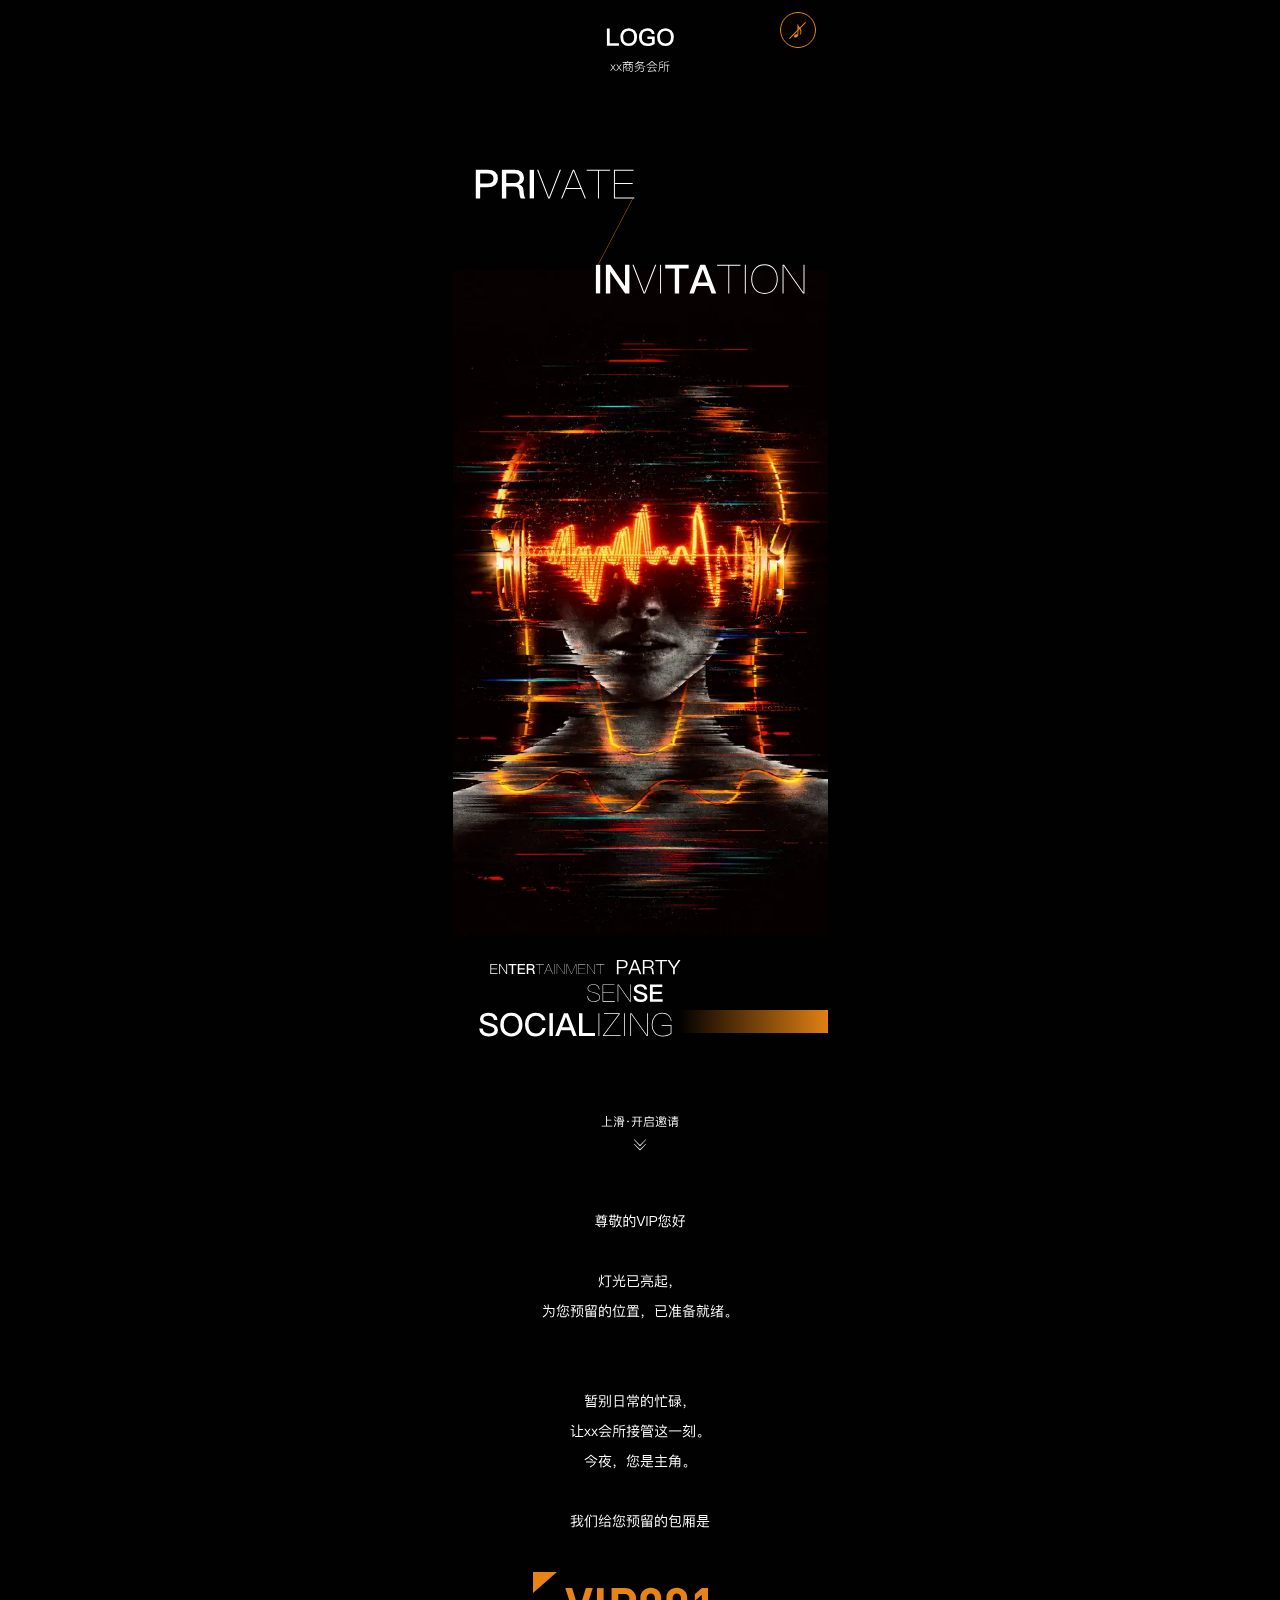
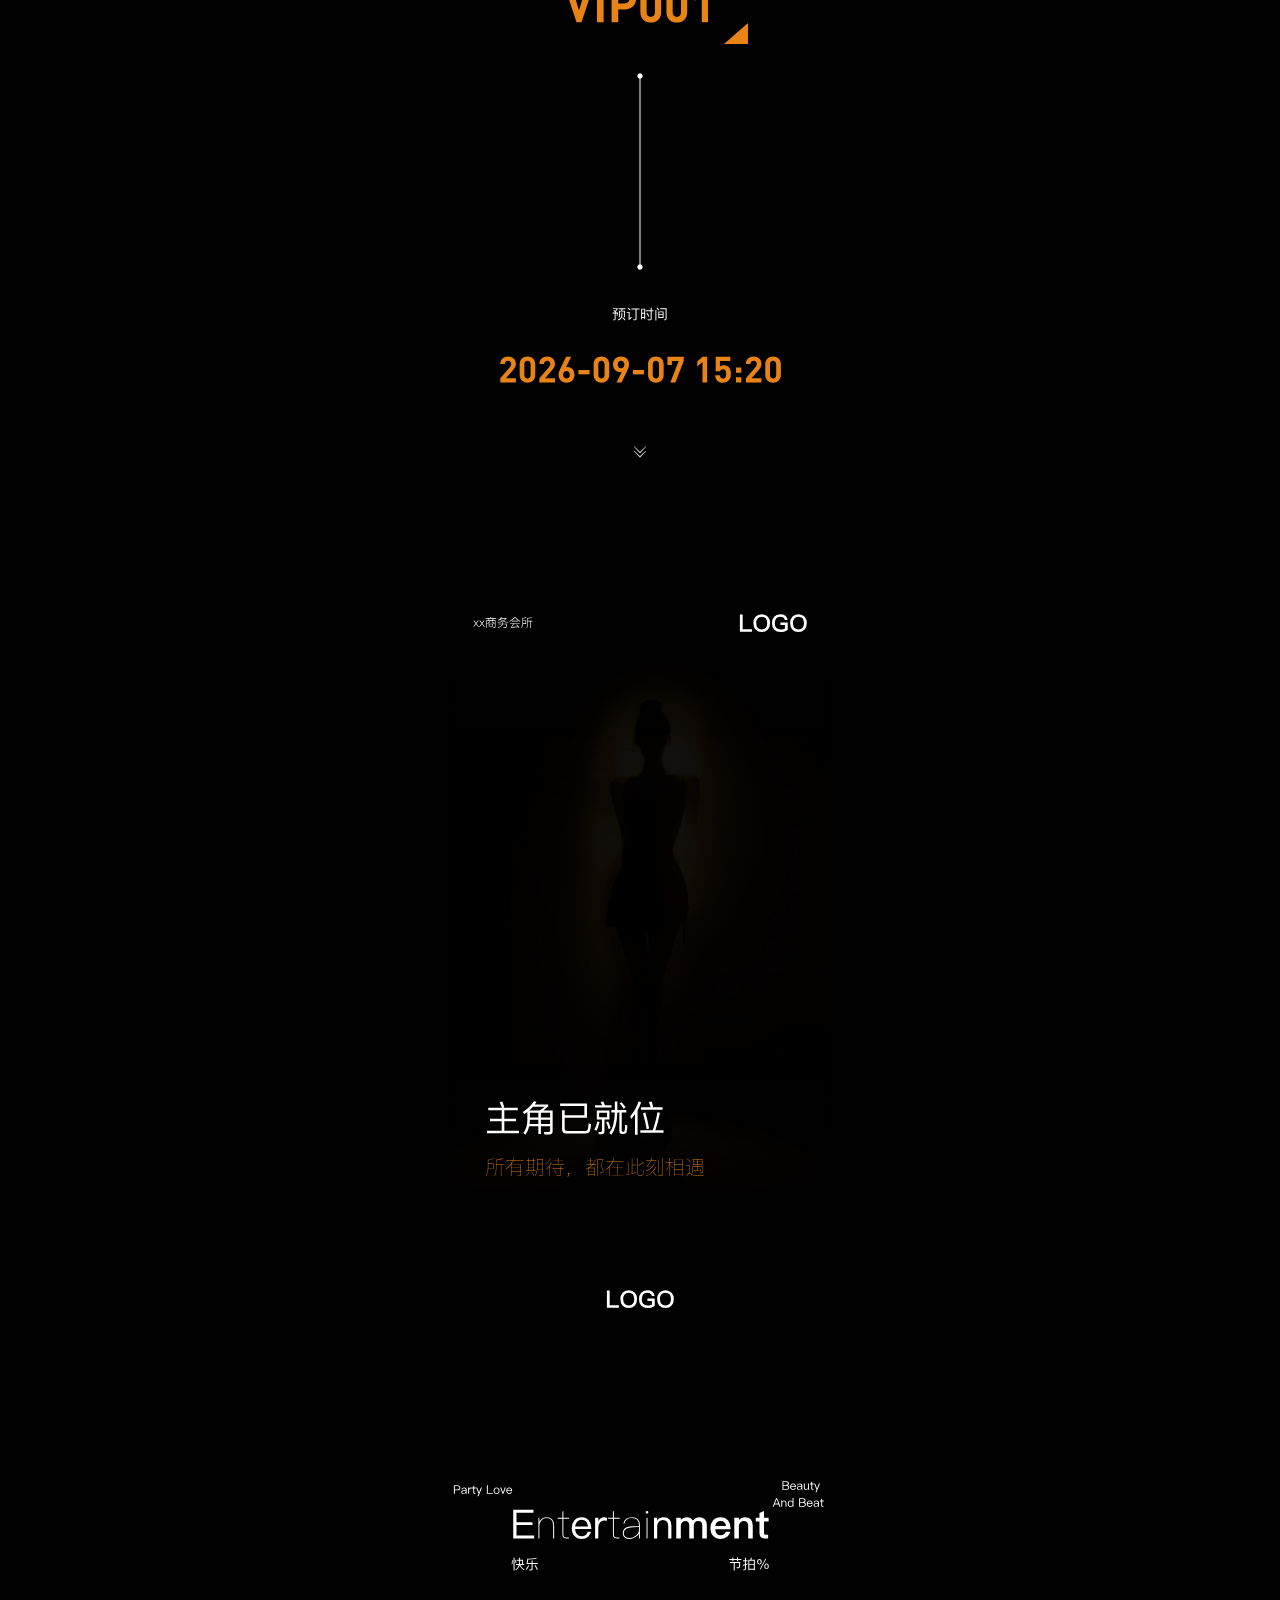
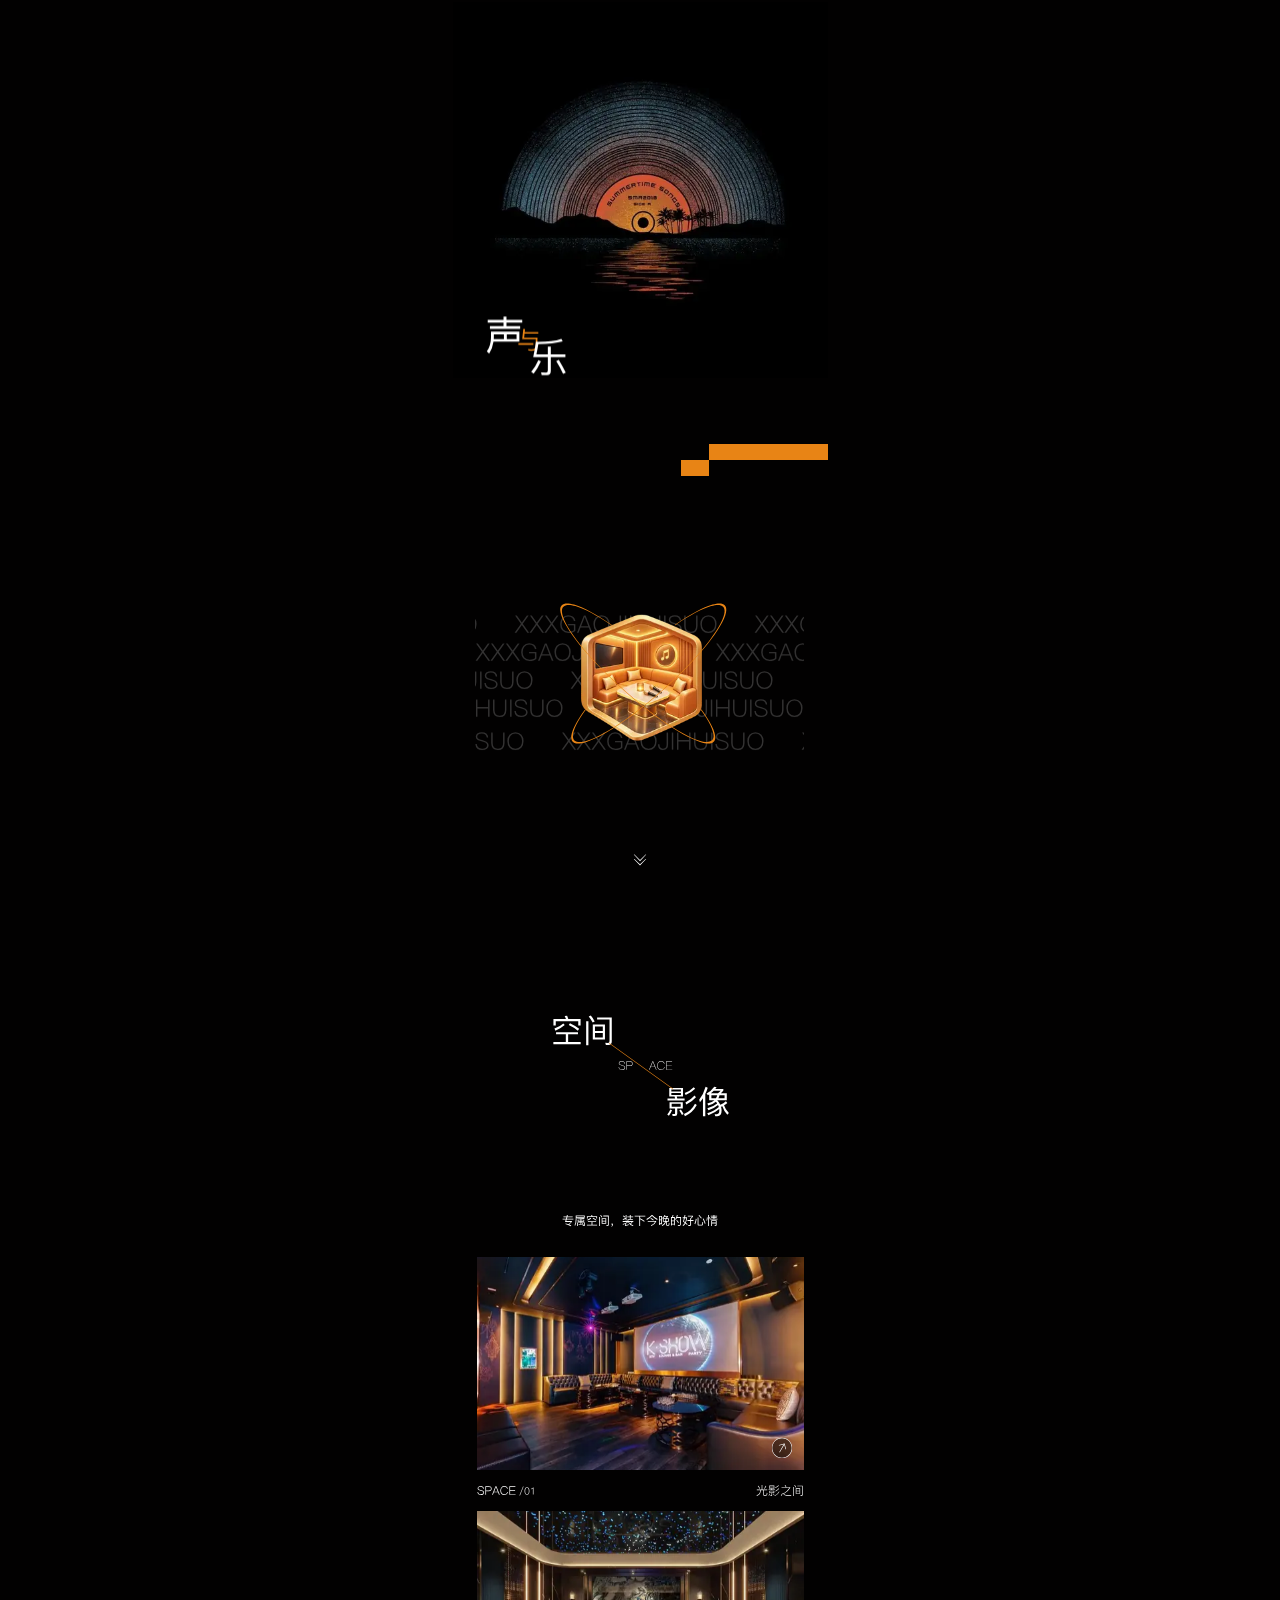
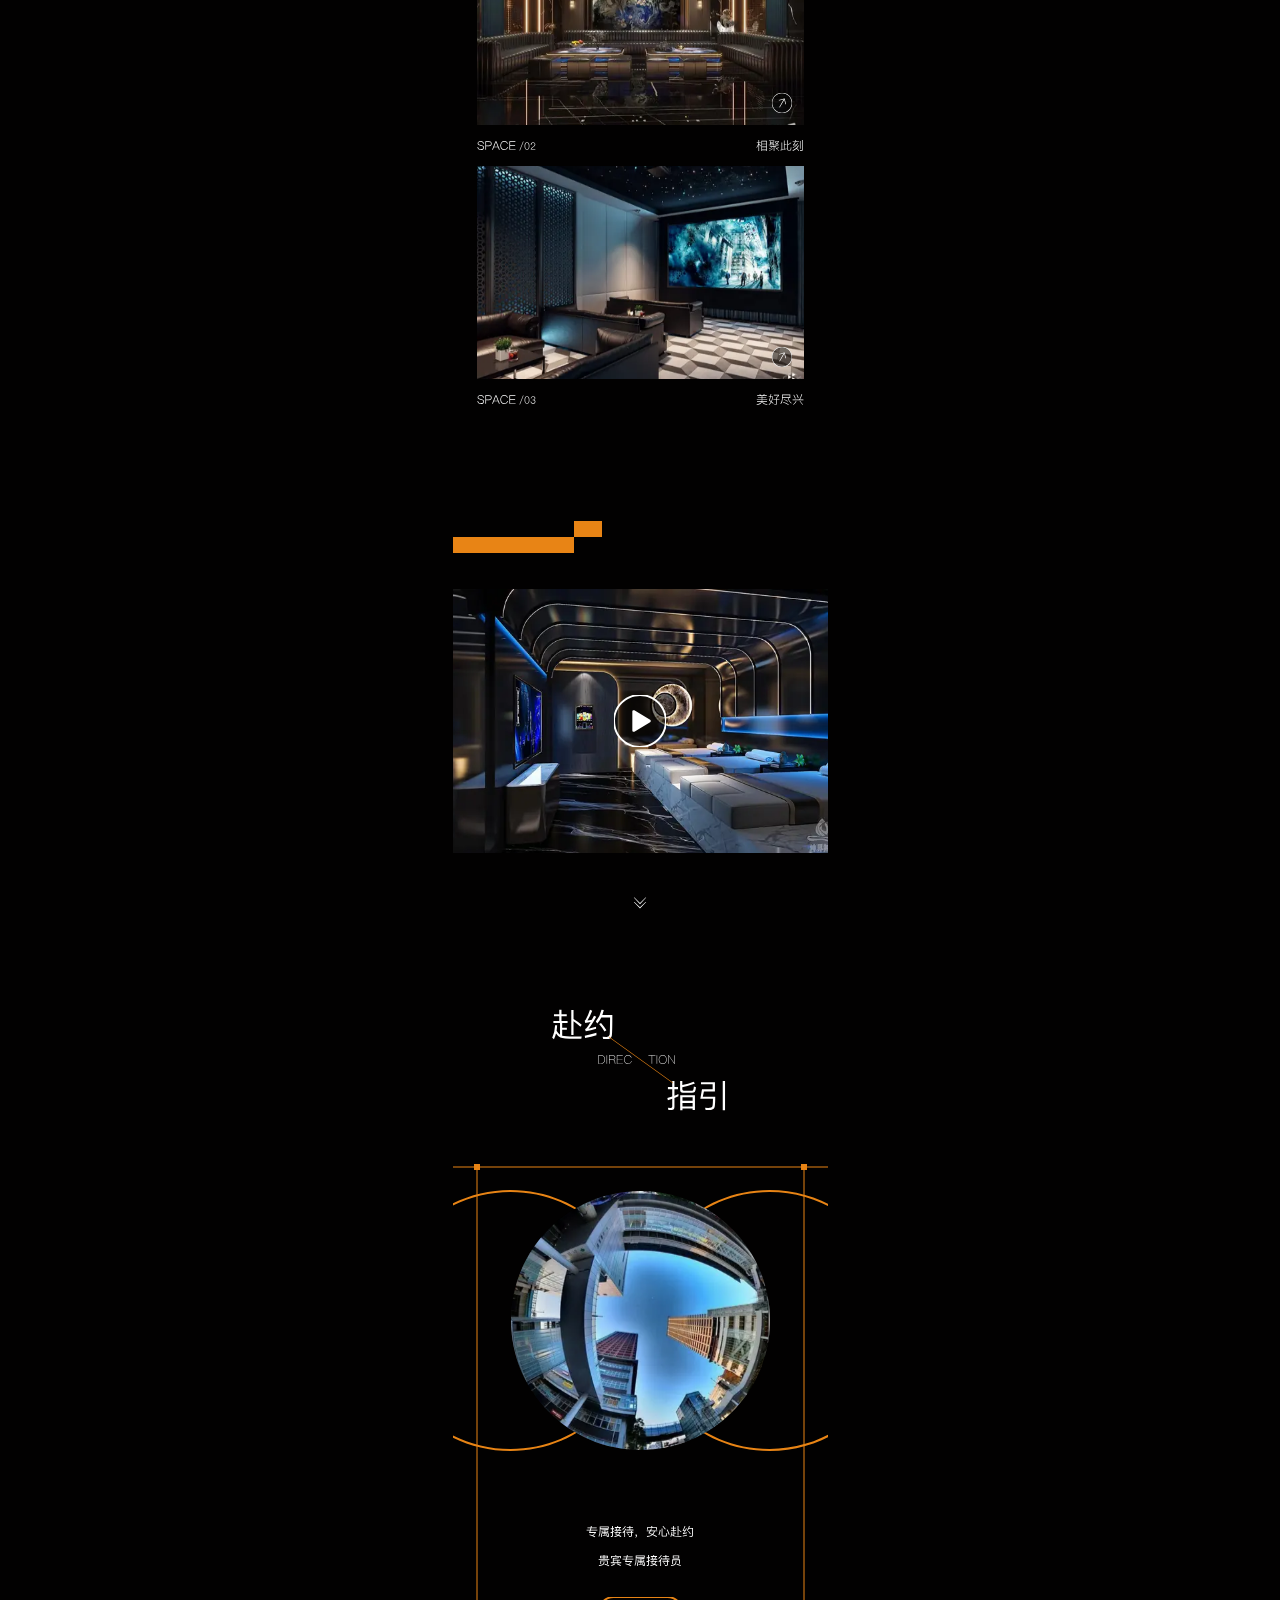
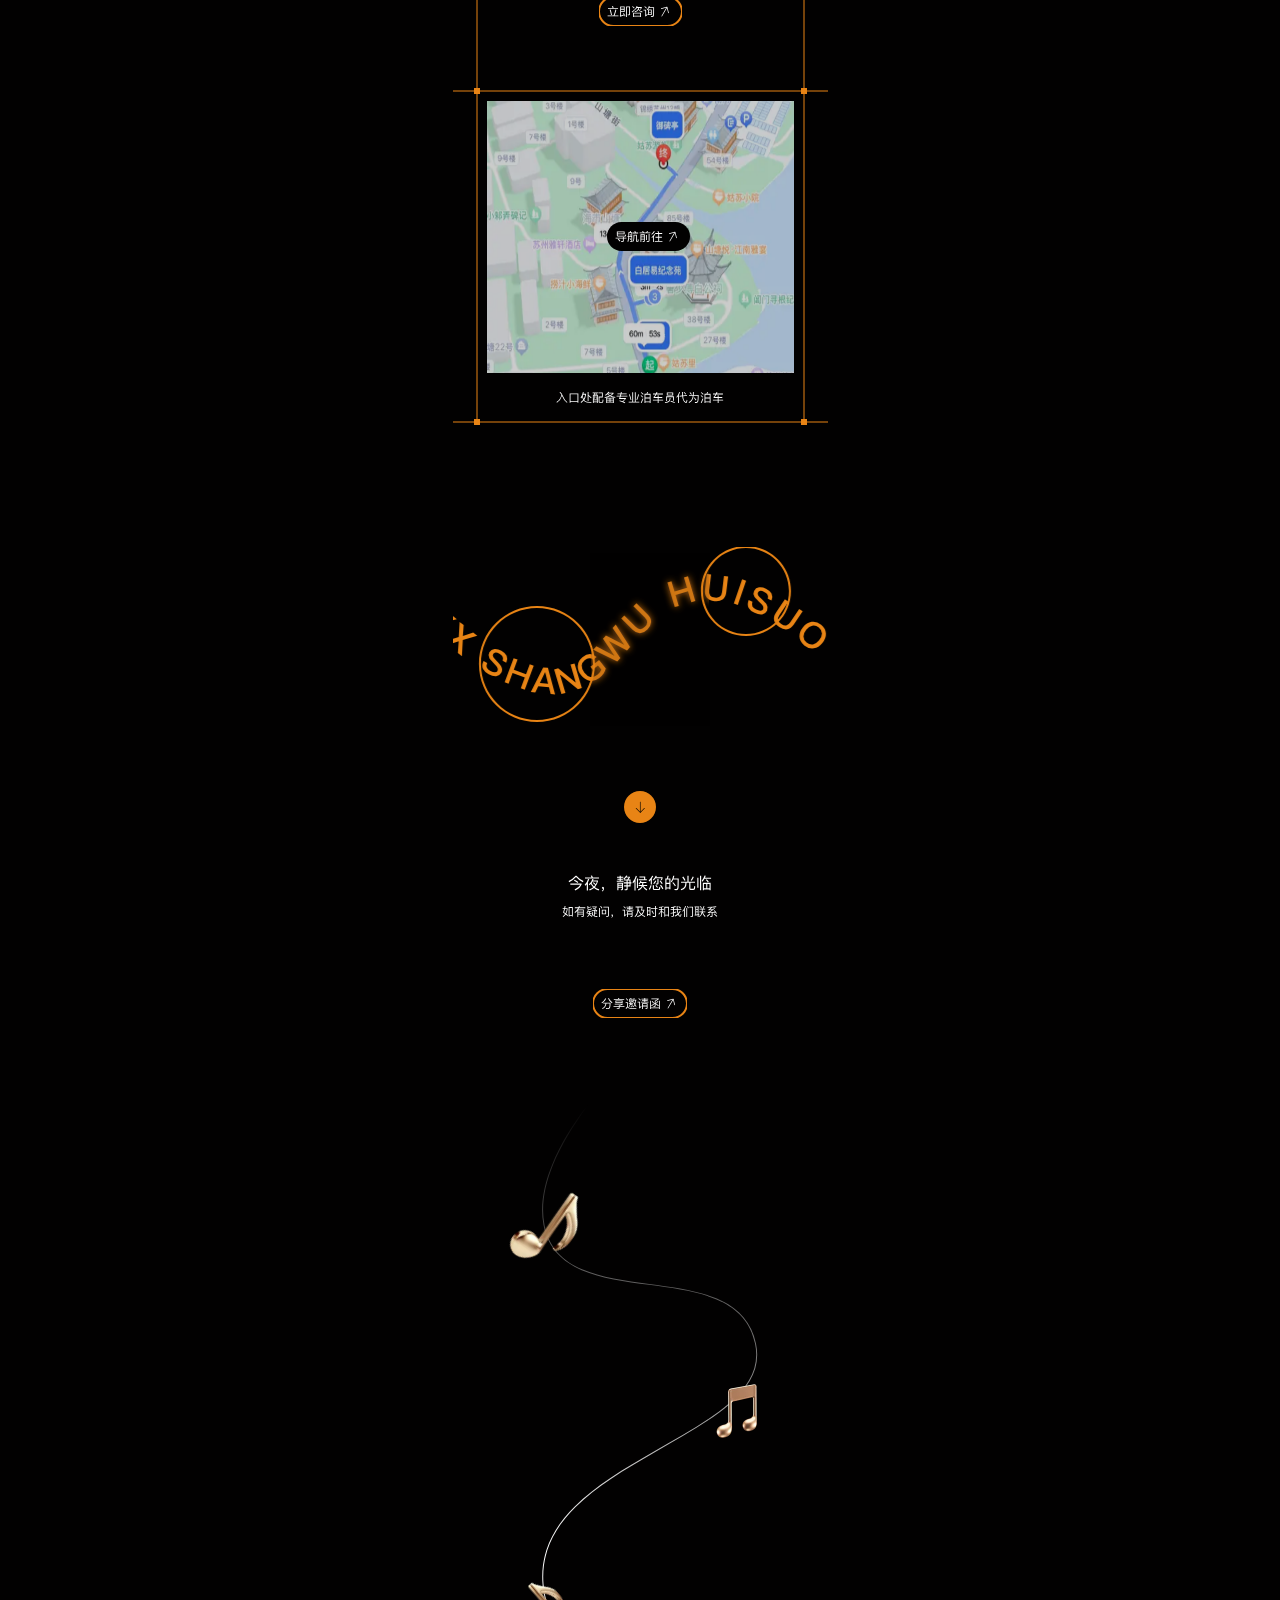
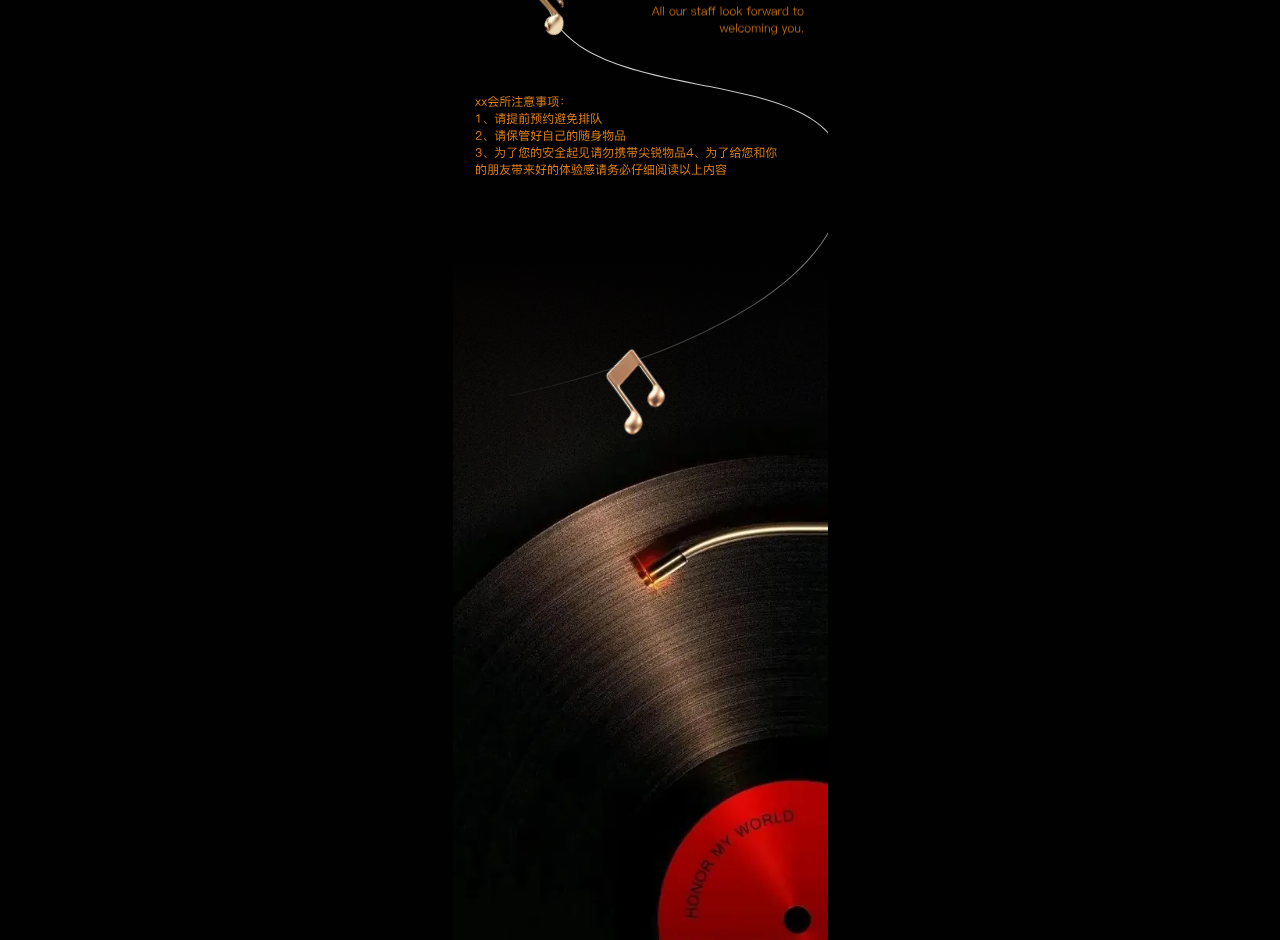
==== commit 7af4b782: "Use compressed images throughout site" ====
--- a/index.html
+++ b/index.html
@@ -1,4 +1,4 @@
-<!doctype html><html lang="zh-CN"><head><meta charset="utf-8"><meta name="viewport" content="width=device-width,initial-scale=1,viewport-fit=cover"><meta name="theme-color" content="#020101"><title>金色邀请函</title><meta name="description" content="贵宾专属邀请函"><link rel="stylesheet" href="gold.css?v=motion-4"></head><body><main id="invitation"><svg id="design" xmlns="http://www.w3.org/2000/svg" xmlns:xlink="http://www.w3.org/1999/xlink" viewBox="0 0 375 8940" width="375" height="8940" aria-label="金色邀请函"><defs><filter id="backdrop-blur"><feGaussianBlur stdDeviation="3.75"/></filter><filter id="cyan" color-interpolation-filters="sRGB"><feColorMatrix type="hueRotate" values="145"/></filter><clipPath id="frame0"><rect width="16" height="16"/></clipPath><clipPath id="frame1"><rect width="16" height="16"/></clipPath><clipPath id="clip2"><path d="M0 0L375 0L375 667L0 667L0 0Z" fill-rule="nonzero"/></clipPath><g id="portrait-base"><g clip-path="url(#clip2)" opacity="1"><image href="assets/gold/3a3b64fd63f0f2732d483c802384c384de869ca4.png" width="1" height="1" preserveAspectRatio="none" transform="matrix(375.511187 0 0 667 -0.255598 0)"/></g></g><clipPath id="tear-a"><rect y="205" width="375" height="28"/></clipPath><clipPath id="tear-b"><rect y="335" width="375" height="17"/></clipPath><linearGradient id="paint3" gradientUnits="userSpaceOnUse" x1="0" y1=".5" x2="1" y2=".5" gradientTransform="matrix(154 0 0 23 0 0)"><stop offset="0" stop-color="rgb(232,132,21)" stop-opacity="0"/><stop offset="1" stop-color="rgb(232,132,21)" stop-opacity="1"/></linearGradient><clipPath id="frame4"><rect width="215" height="72"/></clipPath><clipPath id="clip5"><path d="M0 0L375 0L375 582L0 582L0 0Z" fill-rule="nonzero"/></clipPath><linearGradient id="paint6" gradientUnits="userSpaceOnUse" x1="0" y1=".5" x2="1" y2=".5" gradientTransform="matrix(0 -140 38.4 0 168.3 140)"><stop offset="0" stop-color="rgb(2,1,1)" stop-opacity="1"/><stop offset="1" stop-color="rgb(2,1,1)" stop-opacity="0"/></linearGradient><linearGradient id="paint7" gradientUnits="userSpaceOnUse" x1="0" y1=".5" x2="1" y2=".5" gradientTransform="matrix(0 -123 38.4 0 168.3 123)"><stop offset="0" stop-color="rgb(2,1,1)" stop-opacity="1"/><stop offset="1" stop-color="rgb(2,1,1)" stop-opacity="0"/></linearGradient><clipPath id="frame8"><rect width="203" height="94"/></clipPath><clipPath id="clip9"><path d="M0 0L376 0L376 376L0 376L0 0Z" fill-rule="nonzero"/></clipPath><clipPath id="frame10"><rect width="84" height="78"/></clipPath><clipPath id="frame11"><rect width="329" height="151"/></clipPath><clipPath id="clip12"><path d="M0 0L157 0L157 157L0 157L0 0Z" fill-rule="nonzero"/></clipPath><clipPath id="frame13"><rect width="192.5260009765625" height="169.0066680908203"/></clipPath><clipPath id="clip14"><path d="M0 0L327 0L327 213L0 213L0 0Z" fill-rule="nonzero"/></clipPath><clipPath id="frame15"><rect width="59" height="17"/></clipPath><clipPath id="frame16"><rect width="327" height="17"/></clipPath><clipPath id="frame17"><rect width="59" height="17"/></clipPath><clipPath id="frame18"><rect width="59" height="17"/></clipPath><clipPath id="frame19"><rect width="327" height="271"/></clipPath><clipPath id="clip20"><path d="M0 0L327 0L327 214L0 214L0 0Z" fill-rule="nonzero"/></clipPath><clipPath id="frame21"><rect width="11.428571701049805" height="11.428571701049805"/></clipPath><clipPath id="frame22"><rect width="20" height="20"/></clipPath><clipPath id="clip23"><path d="M0 0L327 0L327 213L0 213L0 0Z" fill-rule="nonzero"/></clipPath><clipPath id="frame24"><rect width="11.428571701049805" height="11.428571701049805"/></clipPath><clipPath id="frame25"><rect width="20" height="20"/></clipPath><clipPath id="clip26"><path d="M0 0L375 0L375 264L0 264L0 0Z" fill-rule="nonzero"/></clipPath><clipPath id="frame27"><rect width="179" height="116"/></clipPath><clipPath id="clip28"><path d="M0 0L375 0L375 682L0 682L0 0Z" fill-rule="nonzero"/></clipPath><linearGradient id="paint29" gradientUnits="userSpaceOnUse" x1="0" y1=".5" x2="1" y2=".5" gradientTransform="matrix(0 -265 38.4 0 168.3 265)"><stop offset="0" stop-color="rgb(2,1,1)" stop-opacity="1"/><stop offset="1" stop-color="rgb(2,1,1)" stop-opacity="0"/></linearGradient><clipPath id="frame30"><rect width="179" height="116"/></clipPath><linearGradient id="paint31" gradientUnits="userSpaceOnUse" x1="0" y1=".5" x2="1" y2=".5" gradientTransform="matrix(-190.367906 960.500007 -420.104905 -83.263398 349.420373 41.631699)"><stop offset="0.06853248178958893" stop-color="rgb(255,255,255)" stop-opacity="0"/><stop offset="0.5281294584274292" stop-color="rgb(255,255,255)" stop-opacity="1"/><stop offset="1" stop-color="rgb(255,255,255)" stop-opacity="0"/></linearGradient><clipPath id="clip32"><path d="M0 0L54 0L54 54L0 54L0 0Z" fill-rule="nonzero"/></clipPath><clipPath id="clip33"><path d="M0 0L72 0L72 72L0 72L0 0Z" fill-rule="nonzero"/></clipPath><clipPath id="frame34"><rect width="26" height="26"/></clipPath><clipPath id="frame35"><rect width="52" height="52"/></clipPath><clipPath id="frame36"><rect width="16" height="16"/></clipPath><clipPath id="frame37"><rect width="16" height="16"/></clipPath><clipPath id="frame38"><rect width="11.428571701049805" height="11.428571701049805"/></clipPath><clipPath id="frame39"><rect width="20" height="20"/></clipPath><clipPath id="clip40"><path d="M259 129.5C259 201.020874 201.020874 259 129.5 259C57.979126 259 0 201.020874 0 129.5C0 57.979126 57.979126 0 129.5 0C201.020874 0 259 57.979126 259 129.5Z" fill-rule="nonzero"/></clipPath><clipPath id="frame41"><rect width="12.571311950683594" height="12.571311950683594"/></clipPath><clipPath id="frame42"><rect width="83" height="29"/></clipPath><clipPath id="frame43"><rect width="12.571311950683594" height="12.571311950683594"/></clipPath><clipPath id="frame44"><rect width="94" height="29"/></clipPath><clipPath id="clip45"><path d="M0 0L307 0L307 272L0 272L0 0Z" fill-rule="nonzero"/></clipPath><clipPath id="frame46"><rect width="12.571311950683594" height="12.571311950683594"/></clipPath><clipPath id="frame47"><rect width="83" height="29"/></clipPath><clipPath id="blurclip48"><path d="M0 0L118 0L118 173L0 173L0 0Z" fill-rule="nonzero"/></clipPath><clipPath id="mask49"><g transform="matrix(1 0 0 1 0 0)"><path d="M114 57C114 88.480232 88.480232 114 57 114C25.51977 114 0 88.480232 0 57C0 25.51977 25.51977 0 57 0C88.480232 0 114 25.51977 114 57Z" fill-rule="nonzero"/></g></clipPath><clipPath id="frame50"><rect width="114" height="114"/></clipPath><clipPath id="mask51"><g transform="matrix(1 0 0 1 0 0)"><path d="M88 44C88 68.300529 68.300529 88 44 88C19.699471 88 0 68.300529 0 44C0 19.699471 19.699471 0 44 0C68.300529 0 88 19.699471 88 44Z" fill-rule="nonzero"/></g></clipPath><clipPath id="frame52"><rect width="88" height="88"/></clipPath><clipPath id="frame53"><rect width="494.9695739746094" height="179"/></clipPath><clipPath id="frame54"><rect width="12.571311950683594" height="12.571311950683594"/></clipPath><clipPath id="frame55"><rect width="32" height="32"/></clipPath><clipPath id="clip56"><path d="M0 0L50.767254 0L50.767254 83.361015L0 83.361015L0 0Z" fill-rule="nonzero"/></clipPath><clipPath id="clip57"><path d="M0 0L34.12809 0L34.12809 56.03912L0 56.03912L0 0Z" fill-rule="nonzero"/></clipPath><clipPath id="frame58"><rect width="375" height="8940"/></clipPath><path id="glyph1" d="M0.166 0.606L0.376 0.606L0.376 0.673L0.08 0.673L0.08 0.735L0.302 0.735Q0.281 0.777 0.257 0.813L0.329 0.825Q0.354 0.778 0.372 0.735L0.618 0.735Q0.644 0.776 0.658 0.824L0.732 0.814Q0.717 0.773 0.693 0.735L0.923 0.735L0.923 0.673L0.622 0.673L0.622 0.606L0.834 0.606L0.834 0.212L0.763 0.212L0.763 0.15L0.939 0.15L0.939 0.087L0.763 0.087L0.763 -0.001Q0.763 -0.09 0.682 -0.09L0.543 -0.09L0.528 -0.025Q0.605 -0.03 0.658 -0.03Q0.694 -0.03 0.694 0.017L0.694 0.087L0.266 0.087Q0.366 0.031 0.437 -0.029L0.388 -0.078Q0.327 -0.022 0.218 0.045L0.261 0.087L0.059 0.087L0.059 0.15L0.694 0.15L0.694 0.212L0.166 0.212L0.166 0.606ZM0.554 0.606L0.554 0.673L0.443 0.673L0.443 0.606L0.554 0.606ZM0.764 0.269L0.764 0.326L0.236 0.326L0.236 0.269L0.764 0.269ZM0.236 0.38L0.764 0.38L0.764 0.434L0.636 0.434Q0.554 0.434 0.554 0.504L0.554 0.548L0.436 0.548Q0.412 0.452 0.305 0.403L0.256 0.447Q0.345 0.483 0.367 0.548L0.236 0.548L0.236 0.38ZM0.622 0.548L0.622 0.511Q0.622 0.485 0.655 0.485L0.764 0.485L0.764 0.548L0.622 0.548Z"/><path id="glyph2" d="M0.175 0.819L0.243 0.819L0.243 0.736L0.386 0.736L0.386 0.818L0.454 0.818L0.454 0.736L0.564 0.736L0.564 0.668L0.454 0.668L0.454 0.582L0.386 0.582L0.386 0.668L0.243 0.668L0.243 0.597L0.175 0.597L0.175 0.668L0.052 0.668L0.052 0.736L0.175 0.736L0.175 0.819ZM0.112 0.342L0.08 0.302L0.034 0.357Q0.113 0.447 0.162 0.589L0.231 0.574L0.212 0.524L0.508 0.524Q0.508 0.121 0.494 0.021Q0.481 -0.093 0.367 -0.093L0.27 -0.089L0.254 -0.025Q0.334 -0.029 0.358 -0.029Q0.418 -0.029 0.428 0.049Q0.438 0.112 0.441 0.458L0.183 0.458Q0.157 0.407 0.124 0.359L0.351 0.359L0.351 0.072L0.112 0.072L0.112 0.342ZM0.288 0.134L0.288 0.299L0.174 0.299L0.174 0.134L0.288 0.134ZM0.72 0.809Q0.711 0.74 0.694 0.664L0.947 0.664L0.947 0.595L0.881 0.595Q0.875 0.349 0.793 0.17Q0.868 0.036 0.968 -0.035L0.926 -0.098Q0.827 -0.023 0.757 0.101Q0.683 -0.021 0.57 -0.102L0.53 -0.039Q0.65 0.043 0.719 0.173Q0.664 0.288 0.624 0.444Q0.598 0.387 0.567 0.338L0.523 0.393Q0.617 0.554 0.65 0.822L0.72 0.809ZM0.677 0.595L0.662 0.545Q0.697 0.374 0.753 0.249Q0.81 0.398 0.816 0.595L0.677 0.595Z"/><path id="glyph3" d="M0.404 0.644L0.404 -0.038L0.334 -0.038L0.334 0.019L0.152 0.019L0.152 -0.067L0.082 -0.067L0.082 0.644L0.175 0.644Q0.204 0.726 0.218 0.818L0.29 0.808Q0.271 0.713 0.243 0.644L0.404 0.644ZM0.152 0.086L0.334 0.086L0.334 0.305L0.152 0.305L0.152 0.086ZM0.152 0.37L0.334 0.37L0.334 0.576L0.152 0.576L0.152 0.37ZM0.578 0.412Q0.682 0.293 0.742 0.194L0.685 0.154Q0.624 0.253 0.52 0.376L0.578 0.412ZM0.921 0.643Q0.921 0.144 0.906 0.027Q0.891 -0.088 0.766 -0.088L0.664 -0.084L0.647 -0.018Q0.71 -0.021 0.756 -0.021Q0.826 -0.021 0.838 0.056Q0.847 0.14 0.85 0.573L0.575 0.573Q0.532 0.477 0.475 0.402L0.432 0.459Q0.536 0.604 0.575 0.819L0.646 0.81Q0.626 0.713 0.602 0.643L0.921 0.643Z"/><path id="glyph4" d="M0.005 0.714L0.095 0.714L0.318 0.089L0.321 0.089L0.544 0.714L0.634 0.714L0.37 0L0.269 0L0.005 0.714Z"/><path id="glyph5" d="M0.078 0.714L0.159 0.714L0.159 0L0.078 0L0.078 0.714Z"/><path id="glyph6" d="M0.072 0.714L0.364 0.714Q0.61 0.714 0.61 0.504Q0.61 0.292 0.363 0.292L0.154 0.292L0.154 0L0.072 0L0.072 0.714ZM0.154 0.643L0.154 0.363L0.359 0.363Q0.444 0.363 0.487 0.398Q0.528 0.433 0.528 0.504Q0.528 0.577 0.486 0.608Q0.445 0.643 0.359 0.643L0.154 0.643Z"/><path id="glyph7" d="M0.502 0.261L0.487 0.328Q0.527 0.323 0.556 0.323Q0.586 0.323 0.586 0.363L0.586 0.605L0.658 0.605L0.658 0.346Q0.658 0.261 0.58 0.261L0.502 0.261ZM0.172 0.55Q0.134 0.507 0.084 0.46L0.038 0.514Q0.172 0.628 0.259 0.818L0.329 0.803Q0.29 0.716 0.242 0.644L0.242 0.264L0.172 0.264L0.172 0.55ZM0.552 0.804Q0.529 0.755 0.513 0.725L0.914 0.725L0.914 0.68Q0.895 0.605 0.863 0.533L0.798 0.551Q0.823 0.595 0.842 0.659L0.473 0.659Q0.414 0.575 0.348 0.515L0.303 0.569Q0.414 0.665 0.484 0.819L0.552 0.804ZM0.226 0.199Q0.185 0.052 0.113 -0.057L0.052 -0.018Q0.124 0.087 0.157 0.213L0.226 0.199ZM0.389 -0.085Q0.299 -0.085 0.299 0.009L0.299 0.226L0.372 0.226L0.372 0.024Q0.372 -0.017 0.411 -0.017L0.631 -0.017Q0.665 -0.017 0.678 0.001Q0.696 0.022 0.702 0.123L0.771 0.101Q0.761 -0.031 0.729 -0.061Q0.702 -0.085 0.645 -0.085L0.389 -0.085ZM0.811 0.243Q0.912 0.109 0.961 0.013L0.902 -0.029Q0.847 0.077 0.753 0.207L0.811 0.243ZM0.517 0.49Q0.462 0.379 0.381 0.294L0.326 0.332Q0.403 0.409 0.458 0.517L0.517 0.49ZM0.787 0.518Q0.862 0.429 0.918 0.323L0.857 0.292Q0.794 0.409 0.726 0.492L0.787 0.518ZM0.511 0.24Q0.585 0.16 0.625 0.097L0.569 0.058Q0.525 0.129 0.457 0.206L0.511 0.24Z"/><path id="glyph8" d="M0.284 0.822Q0.265 0.71 0.248 0.626L0.421 0.626L0.421 0.585Q0.408 0.349 0.323 0.172Q0.405 0.108 0.465 0.05L0.416 -0.007Q0.373 0.038 0.289 0.109Q0.214 -0.015 0.098 -0.104L0.049 -0.044Q0.163 0.038 0.233 0.155Q0.174 0.202 0.079 0.272Q0.124 0.4 0.161 0.557L0.055 0.557L0.055 0.626L0.176 0.626Q0.195 0.717 0.213 0.828L0.284 0.822ZM0.265 0.216Q0.336 0.363 0.35 0.557L0.233 0.557Q0.197 0.398 0.158 0.293L0.265 0.216ZM0.455 0.397L0.681 0.397L0.681 0.523Q0.762 0.593 0.835 0.695L0.484 0.695L0.484 0.765L0.917 0.765L0.917 0.695Q0.846 0.593 0.754 0.501L0.754 0.397L0.958 0.397L0.958 0.327L0.754 0.327L0.754 0.007Q0.754 -0.089 0.675 -0.089L0.531 -0.089L0.512 -0.021L0.646 -0.022Q0.681 -0.022 0.681 0.029L0.681 0.327L0.455 0.327L0.455 0.397Z"/><path id="glyph9" d=""/><path id="glyph10" d="M0.144 0.614Q0.141 0.461 0.109 0.318L0.048 0.335Q0.079 0.473 0.083 0.619L0.144 0.614ZM0.444 0.628Q0.379 0.546 0.28 0.473L0.28 0.437Q0.278 0.352 0.27 0.285Q0.349 0.196 0.425 0.093L0.382 0.03Q0.313 0.143 0.258 0.213Q0.218 0.016 0.106 -0.096L0.052 -0.049Q0.207 0.102 0.21 0.437L0.21 0.807L0.28 0.807L0.28 0.547Q0.352 0.608 0.403 0.68L0.444 0.628ZM0.443 0.755L0.954 0.755L0.954 0.686L0.779 0.686L0.779 0.002Q0.779 -0.091 0.687 -0.091L0.545 -0.091L0.529 -0.022Q0.621 -0.026 0.662 -0.026Q0.705 -0.026 0.705 0.02L0.705 0.686L0.443 0.686L0.443 0.755Z"/><path id="glyph11" d="M0.463 0.816L0.537 0.816L0.537 0.445L0.937 0.445L0.937 0.374L0.65 0.374L0.65 0.039Q0.65 -0.006 0.692 -0.006L0.813 -0.006Q0.846 -0.006 0.861 0.015Q0.879 0.042 0.885 0.17L0.954 0.148Q0.944 -0.01 0.913 -0.044Q0.886 -0.074 0.826 -0.074L0.67 -0.074Q0.578 -0.074 0.578 0.024L0.578 0.374L0.409 0.374L0.409 0.367Q0.405 0.18 0.328 0.066Q0.254 -0.038 0.083 -0.097L0.042 -0.033Q0.207 0.024 0.272 0.116Q0.333 0.214 0.336 0.367L0.336 0.374L0.064 0.374L0.064 0.445L0.463 0.445L0.463 0.816ZM0.862 0.736Q0.811 0.613 0.728 0.497L0.663 0.53Q0.744 0.648 0.795 0.768L0.862 0.736ZM0.208 0.759Q0.281 0.655 0.347 0.53L0.28 0.497Q0.217 0.62 0.14 0.727L0.208 0.759Z"/><path id="glyph12" d="M0.833 0.364L0.213 0.364L0.213 0.064Q0.213 0.002 0.274 0.002L0.786 0.002Q0.82 0.002 0.841 0.02Q0.869 0.048 0.876 0.212L0.946 0.19Q0.931 0.005 0.898 -0.034Q0.865 -0.065 0.806 -0.068L0.254 -0.068Q0.141 -0.068 0.141 0.05L0.141 0.577L0.213 0.577L0.213 0.433L0.76 0.433L0.76 0.694L0.087 0.694L0.087 0.764L0.833 0.764L0.833 0.364Z"/><path id="glyph13" d="M0.057 0.738L0.465 0.738Q0.443 0.781 0.417 0.815L0.495 0.827Q0.518 0.788 0.54 0.738L0.943 0.738L0.943 0.674L0.057 0.674L0.057 0.738ZM0.227 0.609L0.773 0.609L0.773 0.414L0.227 0.414L0.227 0.609ZM0.702 0.472L0.702 0.551L0.298 0.551L0.298 0.472L0.702 0.472ZM0.913 0.352L0.913 0.181L0.841 0.181L0.841 0.288L0.158 0.288L0.158 0.181L0.086 0.181L0.086 0.352L0.913 0.352ZM0.306 0.22L0.69 0.22L0.69 0.011Q0.69 -0.028 0.728 -0.028L0.815 -0.028Q0.837 -0.028 0.852 -0.018Q0.867 -0.006 0.879 0.102L0.944 0.081Q0.932 -0.029 0.912 -0.057Q0.891 -0.09 0.827 -0.09L0.71 -0.09Q0.619 -0.09 0.619 -0.003L0.619 0.158L0.378 0.158L0.378 0.138Q0.37 -0.058 0.104 -0.104L0.063 -0.044Q0.306 -0.005 0.306 0.148L0.306 0.22Z"/><path id="glyph14" d="M0.94 0.272Q0.931 0.153 0.905 0.118Q0.883 0.082 0.811 0.082L0.635 0.082Q0.55 0.082 0.55 0.167L0.55 0.498L0.826 0.498L0.826 0.686L0.535 0.686L0.535 0.754L0.896 0.754L0.896 0.429L0.622 0.429L0.622 0.193Q0.622 0.155 0.664 0.152L0.799 0.152Q0.841 0.152 0.856 0.182Q0.866 0.209 0.872 0.295L0.94 0.272ZM0.088 0.682L0.254 0.682L0.254 0.819L0.324 0.819L0.324 0.682L0.489 0.682L0.489 0.619L0.324 0.619L0.324 0.471L0.502 0.471L0.502 0.405L0.344 0.405L0.344 0.264L0.486 0.264L0.486 0.198L0.344 0.198L0.344 0.014Q0.439 -0.015 0.751 -0.015Q0.882 -0.015 0.957 -0.01L0.945 -0.081L0.767 -0.081Q0.395 -0.081 0.3 -0.041Q0.219 -0.006 0.155 0.087Q0.13 -0.02 0.093 -0.102L0.038 -0.053Q0.112 0.12 0.121 0.341L0.185 0.334Q0.182 0.248 0.17 0.17Q0.218 0.091 0.275 0.05L0.275 0.405L0.068 0.405L0.068 0.471L0.254 0.471L0.254 0.619L0.088 0.619L0.088 0.682Z"/><path id="glyph15" d="M0.182 0.118Q0.254 0.118 0.254 0.021Q0.254 -0.108 0.141 -0.17L0.114 -0.127Q0.192 -0.076 0.198 0.002Q0.19 0 0.182 0Q0.157 0 0.138 0.016Q0.121 0.032 0.121 0.058Q0.121 0.088 0.138 0.102Q0.155 0.118 0.182 0.118Z"/><path id="glyph16" d="M0.184 0.792Q0.271 0.702 0.319 0.633L0.263 0.594Q0.212 0.667 0.129 0.753L0.184 0.792ZM0.536 0.37Q0.641 0.255 0.702 0.164L0.639 0.12Q0.574 0.224 0.478 0.334L0.536 0.37ZM0.411 0.817L0.482 0.817L0.482 0.698Q0.48 0.631 0.476 0.57L0.888 0.57Q0.888 0.143 0.85 0.024Q0.811 -0.093 0.71 -0.093Q0.654 -0.093 0.586 -0.089L0.567 -0.019Q0.644 -0.025 0.706 -0.025Q0.791 -0.019 0.803 0.144Q0.815 0.308 0.815 0.5L0.469 0.5Q0.445 0.311 0.384 0.183Q0.295 0.004 0.092 -0.096L0.051 -0.032Q0.254 0.071 0.331 0.239Q0.378 0.35 0.397 0.5L0.086 0.5L0.086 0.57L0.405 0.57Q0.41 0.633 0.411 0.698L0.411 0.817Z"/><path id="glyph17" d="M0.462 0.776L0.954 0.776L0.954 0.708L0.751 0.708Q0.744 0.656 0.731 0.596L0.92 0.596L0.92 0.125L0.852 0.125L0.852 0.532L0.563 0.532L0.563 0.125L0.495 0.125L0.495 0.596L0.662 0.596Q0.674 0.649 0.68 0.708L0.462 0.708L0.462 0.776ZM0.778 0.125Q0.889 0.038 0.964 -0.049L0.914 -0.099Q0.848 -0.015 0.732 0.08L0.778 0.125ZM0.67 0.475L0.74 0.475L0.74 0.295Q0.736 0.135 0.668 0.04Q0.602 -0.048 0.454 -0.099L0.415 -0.038Q0.559 0.009 0.615 0.086Q0.667 0.169 0.67 0.295L0.67 0.475ZM0.151 0.65Q0.196 0.607 0.225 0.575Q0.278 0.633 0.324 0.709L0.072 0.709L0.072 0.776L0.401 0.776L0.401 0.719Q0.341 0.611 0.267 0.529Q0.29 0.502 0.316 0.469L0.43 0.469L0.43 0.425Q0.407 0.311 0.372 0.242L0.313 0.265Q0.343 0.328 0.362 0.402L0.256 0.402L0.256 -0.016Q0.256 -0.095 0.18 -0.095L0.084 -0.095L0.07 -0.03Q0.12 -0.035 0.157 -0.035Q0.188 -0.035 0.188 0.001L0.188 0.402L0.044 0.402L0.044 0.469L0.238 0.469Q0.177 0.541 0.098 0.617L0.151 0.65Z"/><path id="glyph18" d="M0.851 0.345L0.851 -0.1L0.78 -0.1L0.78 -0.055L0.224 -0.055L0.224 -0.101L0.153 -0.101L0.153 0.345L0.851 0.345ZM0.224 0.012L0.469 0.012L0.469 0.112L0.224 0.112L0.224 0.012ZM0.541 0.012L0.78 0.012L0.78 0.112L0.541 0.112L0.541 0.012ZM0.224 0.176L0.469 0.176L0.469 0.278L0.224 0.278L0.224 0.176ZM0.541 0.278L0.541 0.176L0.78 0.176L0.78 0.278L0.541 0.278ZM0.387 0.669Q0.453 0.513 0.484 0.398L0.415 0.373Q0.399 0.431 0.387 0.466Q0.274 0.417 0.097 0.373L0.071 0.439Q0.104 0.459 0.104 0.49L0.104 0.738Q0.295 0.756 0.427 0.82L0.463 0.76Q0.351 0.701 0.174 0.68L0.174 0.463Q0.298 0.499 0.365 0.53Q0.343 0.594 0.32 0.649L0.387 0.669ZM0.501 0.704L0.501 0.775L0.9 0.775Q0.897 0.543 0.878 0.473Q0.854 0.39 0.768 0.387Q0.733 0.387 0.688 0.39L0.667 0.454Q0.741 0.45 0.76 0.45Q0.808 0.453 0.818 0.514Q0.826 0.556 0.828 0.704L0.677 0.704Q0.662 0.589 0.637 0.524Q0.604 0.445 0.541 0.38L0.499 0.434Q0.548 0.488 0.575 0.554Q0.596 0.613 0.608 0.704L0.501 0.704Z"/><path id="glyph19" d="M0.336 0.792Q0.297 0.674 0.239 0.572L0.239 -0.102L0.167 -0.102L0.167 0.462Q0.116 0.394 0.059 0.334L0.036 0.411Q0.196 0.592 0.269 0.823L0.336 0.792ZM0.331 0.656L0.6 0.656Q0.58 0.73 0.551 0.802L0.627 0.815Q0.651 0.746 0.672 0.656L0.933 0.656L0.933 0.587L0.331 0.587L0.331 0.656ZM0.314 0.018L0.658 0.018Q0.734 0.216 0.791 0.522L0.86 0.504Q0.808 0.233 0.732 0.018L0.959 0.018L0.959 -0.053L0.314 -0.053L0.314 0.018ZM0.454 0.511Q0.512 0.318 0.559 0.068L0.492 0.05Q0.452 0.274 0.388 0.491L0.454 0.511Z"/><path id="glyph20" d="M0.071 0.534L0.46 0.534L0.466 0.592L0.138 0.592L0.138 0.779L0.862 0.779L0.862 0.592L0.538 0.592L0.532 0.534L0.93 0.534L0.93 0.479L0.524 0.479L0.513 0.422L0.803 0.422L0.803 -0.019L0.948 -0.019L0.948 -0.077L0.053 -0.077L0.053 -0.019L0.198 -0.019L0.198 0.422L0.441 0.422L0.452 0.479L0.071 0.479L0.071 0.534ZM0.268 -0.019L0.732 -0.019L0.732 0.047L0.268 0.047L0.268 -0.019ZM0.268 0.092L0.732 0.092L0.732 0.155L0.268 0.155L0.268 0.092ZM0.268 0.201L0.732 0.201L0.732 0.264L0.268 0.264L0.268 0.201ZM0.268 0.309L0.732 0.309L0.732 0.372L0.268 0.372L0.268 0.309ZM0.794 0.643L0.794 0.726L0.645 0.726L0.645 0.643L0.794 0.643ZM0.579 0.643L0.579 0.726L0.421 0.726L0.421 0.643L0.579 0.643ZM0.356 0.643L0.356 0.726L0.207 0.726L0.207 0.643L0.356 0.643Z"/><path id="glyph21" d="M0.111 0.784Q0.216 0.649 0.268 0.556L0.208 0.515Q0.152 0.616 0.05 0.746L0.111 0.784ZM0.273 0.323Q0.208 0.113 0.119 -0.093L0.051 -0.064Q0.144 0.145 0.208 0.349L0.273 0.323ZM0.445 0.374L0.445 0.237L0.652 0.237L0.652 0.374L0.445 0.374ZM0.445 0.17L0.445 0.021L0.652 0.021L0.652 0.17L0.445 0.17ZM0.445 -0.046L0.445 -0.101L0.375 -0.101L0.375 0.489Q0.333 0.421 0.28 0.354L0.256 0.43Q0.386 0.606 0.44 0.819L0.509 0.805Q0.487 0.723 0.455 0.646L0.668 0.646Q0.644 0.732 0.61 0.806L0.679 0.826Q0.713 0.738 0.734 0.656L0.707 0.646L0.932 0.646L0.932 0.578L0.721 0.578L0.721 0.441L0.911 0.441L0.911 0.374L0.721 0.374L0.721 0.237L0.913 0.237L0.913 0.17L0.721 0.17L0.721 0.021L0.953 0.021L0.953 -0.046L0.445 -0.046ZM0.652 0.578L0.445 0.578L0.445 0.441L0.652 0.441L0.652 0.578Z"/><path id="glyph22" d="M0.816 0.336L0.816 -0.1L0.747 -0.1L0.747 -0.056L0.255 -0.056L0.255 -0.1L0.186 -0.1L0.186 0.336L0.816 0.336ZM0.255 0.006L0.466 0.006L0.466 0.112L0.255 0.112L0.255 0.006ZM0.534 0.006L0.747 0.006L0.747 0.112L0.534 0.112L0.534 0.006ZM0.255 0.17L0.466 0.17L0.466 0.276L0.255 0.276L0.255 0.17ZM0.534 0.276L0.534 0.17L0.747 0.17L0.747 0.276L0.534 0.276ZM0.438 0.813Q0.42 0.783 0.391 0.746L0.798 0.746L0.798 0.691Q0.707 0.579 0.573 0.497Q0.732 0.429 0.956 0.399L0.925 0.335Q0.678 0.373 0.505 0.459Q0.322 0.368 0.074 0.327L0.043 0.39Q0.265 0.421 0.435 0.497Q0.346 0.55 0.276 0.622Q0.214 0.565 0.135 0.515L0.089 0.571Q0.258 0.669 0.367 0.829L0.438 0.813ZM0.319 0.663Q0.393 0.588 0.502 0.53Q0.622 0.596 0.709 0.683L0.339 0.683L0.319 0.663Z"/><path id="glyph23" d="M0.054 0.715L0.256 0.715Q0.235 0.765 0.21 0.807L0.287 0.82Q0.308 0.778 0.33 0.715L0.513 0.715L0.513 0.649L0.054 0.649L0.054 0.715ZM0.105 0.567L0.457 0.567L0.457 0.318L0.319 0.318L0.319 -0.008Q0.319 -0.091 0.24 -0.091L0.165 -0.091L0.151 -0.026Q0.189 -0.031 0.217 -0.031Q0.249 -0.031 0.249 0.01L0.249 0.318L0.105 0.318L0.105 0.567ZM0.39 0.38L0.39 0.505L0.171 0.505L0.171 0.38L0.39 0.38ZM0.183 0.246Q0.149 0.107 0.1 0.009L0.039 0.031Q0.086 0.121 0.121 0.262L0.183 0.246ZM0.423 0.265Q0.468 0.161 0.492 0.075L0.434 0.053Q0.406 0.152 0.365 0.249L0.423 0.265ZM0.792 0.8Q0.866 0.718 0.905 0.657L0.852 0.62Q0.807 0.69 0.739 0.767L0.792 0.8ZM0.607 0.816L0.676 0.816L0.676 0.583L0.927 0.583L0.927 0.514L0.798 0.514L0.798 0.012Q0.798 -0.019 0.825 -0.019L0.852 -0.019Q0.87 -0.019 0.877 0.005Q0.888 0.035 0.891 0.172L0.954 0.152Q0.945 -0.016 0.924 -0.052Q0.904 -0.084 0.864 -0.084L0.805 -0.084Q0.732 -0.084 0.732 -0.002L0.732 0.514L0.675 0.514Q0.666 0.097 0.509 -0.102L0.455 -0.054Q0.597 0.125 0.606 0.514L0.51 0.514L0.51 0.583L0.607 0.583L0.607 0.816Z"/><path id="glyph24" d="M0.428 0.7L0.588 0.7L0.588 0.815L0.658 0.815L0.658 0.7L0.805 0.7L0.805 0.637L0.658 0.637L0.658 0.508L0.712 0.508Q0.817 0.622 0.887 0.767L0.948 0.736Q0.887 0.612 0.803 0.508L0.952 0.508L0.952 0.442L0.743 0.442Q0.685 0.386 0.633 0.346L0.886 0.346L0.886 -0.098L0.817 -0.098L0.817 -0.051L0.55 -0.051L0.55 -0.098L0.482 -0.098L0.482 0.255Q0.445 0.236 0.398 0.218L0.359 0.278Q0.519 0.336 0.643 0.442L0.387 0.442L0.387 0.508L0.588 0.508L0.588 0.637L0.428 0.637L0.428 0.7ZM0.55 0.118L0.55 0.013L0.817 0.013L0.817 0.118L0.55 0.118ZM0.817 0.179L0.817 0.283L0.55 0.283L0.55 0.179L0.817 0.179ZM0.39 0.037Q0.245 -0.026 0.06 -0.065L0.051 0.007Q0.242 0.044 0.39 0.108L0.39 0.037ZM0.27 0.788Q0.203 0.598 0.133 0.482Q0.205 0.492 0.262 0.504Q0.255 0.49 0.314 0.617L0.379 0.593Q0.255 0.331 0.168 0.215Q0.258 0.236 0.344 0.272L0.344 0.206Q0.206 0.151 0.081 0.132L0.062 0.197Q0.082 0.205 0.095 0.218Q0.149 0.283 0.23 0.44Q0.156 0.424 0.067 0.409L0.049 0.475Q0.065 0.484 0.08 0.503Q0.152 0.642 0.202 0.815L0.27 0.788Z"/><path id="glyph25" d="M0.25 0.142Q0.303 0.142 0.342 0.106Q0.38 0.07 0.38 0.016Q0.38 -0.037 0.342 -0.073Q0.303 -0.109 0.25 -0.109Q0.196 -0.109 0.158 -0.074Q0.12 -0.039 0.12 0.016Q0.12 0.071 0.158 0.106Q0.196 0.142 0.25 0.142ZM0.25 0.09Q0.218 0.09 0.197 0.068Q0.174 0.048 0.174 0.016Q0.174 -0.015 0.197 -0.035Q0.219 -0.057 0.25 -0.057Q0.279 -0.057 0.303 -0.035Q0.326 -0.014 0.326 0.016Q0.326 0.047 0.303 0.068Q0.281 0.09 0.25 0.09Z"/><path id="glyph26" d="M0.501 0.456L0.501 0.397L0.354 0.383L0.354 0.306L0.288 0.306L0.288 0.378L0.08 0.365L0.071 0.429L0.288 0.44L0.288 0.523L0.102 0.523L0.086 0.58Q0.131 0.632 0.165 0.695L0.058 0.695L0.058 0.759L0.197 0.759Q0.215 0.803 0.223 0.825L0.295 0.813Q0.281 0.777 0.273 0.759L0.517 0.759L0.517 0.695L0.243 0.695Q0.21 0.633 0.172 0.582L0.288 0.582L0.288 0.648L0.354 0.648L0.354 0.582L0.51 0.582L0.51 0.523L0.354 0.523L0.354 0.444L0.501 0.456ZM0.641 0.522Q0.625 0.396 0.56 0.303L0.51 0.355Q0.577 0.454 0.58 0.587L0.58 0.744Q0.767 0.762 0.872 0.81L0.918 0.756Q0.804 0.707 0.646 0.689L0.646 0.585L0.946 0.585L0.946 0.522L0.84 0.522L0.84 0.305L0.771 0.305L0.771 0.522L0.641 0.522ZM0.834 0.276L0.834 -0.1L0.76 -0.1L0.76 -0.061L0.252 -0.061L0.252 -0.1L0.178 -0.1L0.178 0.276L0.834 0.276ZM0.252 0.001L0.76 0.001L0.76 0.079L0.252 0.079L0.252 0.001ZM0.252 0.137L0.76 0.137L0.76 0.215L0.252 0.215L0.252 0.137Z"/><path id="glyph27" d="M0.097 0.459L0.097 0.777L0.522 0.777L0.522 0.459L0.326 0.459Q0.323 0.395 0.317 0.337L0.532 0.337Q0.532 0.077 0.517 0.014Q0.502 -0.086 0.372 -0.086Q0.352 -0.086 0.304 -0.083L0.287 -0.019Q0.345 -0.023 0.362 -0.023Q0.438 -0.023 0.45 0.042Q0.458 0.075 0.461 0.27L0.308 0.27Q0.291 0.176 0.268 0.121Q0.213 -0.006 0.085 -0.098L0.039 -0.041Q0.155 0.039 0.203 0.15Q0.223 0.196 0.237 0.27L0.059 0.27L0.059 0.337L0.246 0.337Q0.254 0.411 0.256 0.459L0.097 0.459ZM0.635 0.729L0.705 0.729L0.705 0.106L0.635 0.106L0.635 0.729ZM0.679 -0.091L0.663 -0.022Q0.741 -0.027 0.796 -0.027Q0.843 -0.027 0.843 0.027L0.843 0.814L0.915 0.814L0.915 0.009Q0.915 -0.091 0.821 -0.091L0.679 -0.091ZM0.453 0.525L0.453 0.712L0.166 0.712L0.166 0.525L0.453 0.525Z"/><path id="glyph28" d="M0.819 0.777L0.819 -0.095L0.746 -0.095L0.746 -0.019L0.273 -0.019L0.273 -0.096L0.201 -0.096L0.201 0.777L0.819 0.777ZM0.273 0.051L0.746 0.051L0.746 0.352L0.273 0.352L0.273 0.051ZM0.273 0.422L0.746 0.422L0.746 0.707L0.273 0.707L0.273 0.422Z"/><path id="glyph29" d="M0.463 0.304L0.243 0.304L0.243 0.524L0.759 0.524L0.759 0.304L0.537 0.304L0.537 0.224L0.855 0.224L0.855 0.042Q0.855 -0.048 0.762 -0.048L0.684 -0.048L0.665 0.021L0.739 0.018Q0.784 0.018 0.784 0.058L0.784 0.158L0.537 0.158L0.537 -0.102L0.463 -0.102L0.463 0.158L0.221 0.158L0.221 -0.054L0.15 -0.054L0.15 0.224L0.463 0.224L0.463 0.304ZM0.463 0.822L0.537 0.822L0.537 0.669L0.664 0.669Q0.712 0.738 0.744 0.808L0.811 0.783Q0.778 0.719 0.74 0.669L0.916 0.669L0.916 0.467L0.842 0.467L0.842 0.601L0.158 0.601L0.158 0.466L0.084 0.466L0.084 0.669L0.247 0.669Q0.219 0.726 0.179 0.776L0.247 0.801Q0.287 0.744 0.318 0.669L0.463 0.669L0.463 0.822ZM0.69 0.365L0.69 0.463L0.313 0.463L0.313 0.365L0.69 0.365Z"/><path id="glyph30" d="M0.404 0.624L0.667 0.624Q0.639 0.715 0.604 0.793L0.681 0.805Q0.711 0.729 0.742 0.624L0.962 0.624L0.962 0.555L0.565 0.555L0.565 0.002L0.93 0.002L0.93 -0.069L0.493 -0.069L0.493 0.555L0.404 0.555L0.404 0.624ZM0.143 0.606Q0.138 0.462 0.109 0.335L0.046 0.352Q0.078 0.477 0.081 0.611L0.143 0.606ZM0.334 0.654Q0.368 0.556 0.398 0.418L0.336 0.403Q0.313 0.526 0.279 0.636L0.334 0.654ZM0.186 0.817L0.259 0.817L0.259 -0.099L0.186 -0.099L0.186 0.817Z"/><path id="glyph31" d="M0.418 0.463L0.771 0.463L0.771 0.553L0.492 0.553L0.492 0.616L0.771 0.616L0.771 0.711L0.467 0.711L0.467 0.777L0.839 0.777L0.839 0.463L0.932 0.463L0.932 0.398L0.708 0.398L0.708 0.318Q0.732 0.272 0.761 0.232Q0.825 0.278 0.873 0.361L0.925 0.319Q0.867 0.231 0.796 0.185Q0.87 0.095 0.96 0.036L0.924 -0.027Q0.8 0.065 0.708 0.219L0.708 -0.011Q0.708 -0.095 0.635 -0.095L0.545 -0.095L0.53 -0.028Q0.577 -0.033 0.611 -0.033Q0.64 -0.033 0.64 0.006L0.64 0.205Q0.552 0.073 0.435 -0.018L0.398 0.045Q0.534 0.135 0.64 0.293L0.64 0.398L0.418 0.398L0.418 0.463ZM0.06 0.692L0.06 0.762L0.402 0.762L0.402 0.692L0.248 0.692Q0.228 0.57 0.19 0.467L0.37 0.467L0.37 -0.058L0.303 -0.058L0.303 -0.005L0.198 -0.005L0.198 -0.068L0.13 -0.068L0.13 0.336Q0.104 0.289 0.075 0.248L0.037 0.309Q0.147 0.479 0.179 0.692L0.06 0.692ZM0.198 0.062L0.303 0.062L0.303 0.401L0.198 0.401L0.198 0.062ZM0.454 0.342Q0.516 0.303 0.568 0.249L0.536 0.199Q0.476 0.262 0.421 0.293L0.454 0.342Z"/><path id="glyph32" d="M0.594 0.817L0.668 0.817L0.668 0.494L0.928 0.494L0.928 0.424L0.668 0.424L0.668 0.005L0.966 0.005L0.966 -0.066L0.377 -0.066L0.377 0.005L0.594 0.005L0.594 0.817ZM0.162 0.809Q0.264 0.731 0.333 0.653L0.284 0.603Q0.224 0.674 0.112 0.76L0.162 0.809ZM0.045 0.511L0.261 0.511L0.261 0.064Q0.312 0.105 0.376 0.166L0.395 0.09Q0.302 0.003 0.196 -0.065L0.169 -0.001Q0.192 0.017 0.192 0.039L0.192 0.442L0.045 0.442L0.045 0.511Z"/><path id="glyph33" d="M0.027 0.517L0.121 0.517L0.255 0.333L0.388 0.517L0.482 0.517L0.299 0.274L0.504 0L0.409 0L0.255 0.215L0.1 0L0.005 0L0.21 0.274L0.027 0.517Z"/><path id="glyph34" d="M0.526 0.817Q0.717 0.604 0.964 0.481L0.925 0.412Q0.679 0.541 0.5 0.753Q0.338 0.555 0.071 0.411L0.033 0.48Q0.298 0.615 0.474 0.817L0.526 0.817ZM0.256 0.51L0.747 0.51L0.747 0.442L0.256 0.442L0.256 0.51ZM0.099 0.309L0.903 0.309L0.903 0.239L0.432 0.239Q0.36 0.098 0.258 -0.007Q0.509 0.007 0.724 0.036Q0.664 0.114 0.612 0.172L0.668 0.208Q0.806 0.054 0.878 -0.057L0.818 -0.099Q0.791 -0.057 0.763 -0.017Q0.528 -0.055 0.171 -0.076L0.151 -0.013Q0.177 -0.006 0.189 0.006Q0.288 0.12 0.35 0.239L0.099 0.239L0.099 0.309Z"/><path id="glyph35" d="M0.439 0.228L0.178 0.228Q0.16 0.041 0.085 -0.098L0.035 -0.046Q0.116 0.107 0.119 0.316L0.119 0.731Q0.301 0.754 0.403 0.816L0.451 0.762Q0.343 0.701 0.183 0.678L0.183 0.562L0.439 0.562L0.439 0.228ZM0.183 0.492L0.183 0.305L0.182 0.294L0.373 0.294L0.373 0.492L0.183 0.492ZM0.59 0.439L0.59 0.29Q0.587 0.028 0.522 -0.1L0.457 -0.068Q0.522 0.061 0.525 0.29L0.525 0.742Q0.738 0.751 0.884 0.812L0.92 0.749Q0.771 0.692 0.589 0.683L0.59 0.508L0.955 0.508L0.955 0.439L0.842 0.439L0.842 -0.1L0.771 -0.1L0.771 0.439L0.59 0.439Z"/><path id="glyph36" d="M0.529 0.648Q0.565 0.585 0.6 0.5L0.698 0.5Q0.737 0.57 0.769 0.659L0.837 0.635Q0.809 0.56 0.774 0.5L0.936 0.5L0.936 0.431L0.378 0.431L0.378 0.5L0.531 0.5Q0.499 0.57 0.47 0.62L0.529 0.648ZM0.661 0.823Q0.677 0.783 0.694 0.728L0.918 0.728L0.918 0.662L0.401 0.662L0.401 0.728L0.621 0.728Q0.605 0.771 0.586 0.811L0.661 0.823ZM0.075 -0.091L0.06 -0.021Q0.114 -0.025 0.138 -0.025Q0.177 -0.025 0.177 0.018L0.177 0.26Q0.137 0.244 0.053 0.216L0.035 0.288Q0.103 0.305 0.177 0.332L0.177 0.556L0.055 0.556L0.055 0.625L0.177 0.625L0.177 0.814L0.251 0.814L0.251 0.625L0.334 0.625L0.334 0.556L0.251 0.556L0.251 0.363Q0.29 0.382 0.337 0.407L0.337 0.334Q0.298 0.313 0.251 0.292L0.251 0Q0.251 -0.091 0.163 -0.091L0.075 -0.091ZM0.642 0.395Q0.627 0.355 0.609 0.317L0.952 0.317L0.952 0.247L0.842 0.247Q0.819 0.135 0.749 0.059Q0.854 0.01 0.946 -0.043L0.907 -0.101Q0.817 -0.046 0.698 0.011Q0.597 -0.062 0.383 -0.104L0.355 -0.039Q0.532 -0.007 0.623 0.046Q0.545 0.082 0.427 0.129Q0.469 0.193 0.499 0.247L0.365 0.247L0.365 0.317L0.536 0.317Q0.556 0.361 0.573 0.403L0.642 0.395ZM0.572 0.247Q0.543 0.198 0.515 0.158Q0.602 0.125 0.683 0.089Q0.75 0.152 0.774 0.247L0.572 0.247Z"/><path id="glyph37" d="M0.786 0.422L0.786 0.226L0.287 0.226L0.287 0.157L0.832 0.157L0.832 -0.1L0.761 -0.1L0.761 -0.058L0.287 -0.058L0.287 -0.099L0.215 -0.099L0.215 0.422L0.786 0.422ZM0.287 0.006L0.761 0.006L0.761 0.099L0.287 0.099L0.287 0.006ZM0.287 0.284L0.716 0.284L0.716 0.364L0.287 0.364L0.287 0.284ZM0.924 0.543L0.924 0.362L0.854 0.362L0.854 0.481L0.146 0.481L0.146 0.362L0.076 0.362L0.076 0.543L0.472 0.543Q0.457 0.579 0.441 0.608L0.511 0.62L0.505 0.624Q0.576 0.713 0.609 0.821L0.678 0.806Q0.666 0.77 0.656 0.745L0.945 0.745L0.945 0.682L0.767 0.682Q0.8 0.638 0.817 0.604L0.753 0.58Q0.726 0.634 0.69 0.682L0.627 0.682Q0.603 0.636 0.566 0.586L0.512 0.619Q0.531 0.579 0.544 0.543L0.924 0.543ZM0.196 0.682Q0.158 0.62 0.116 0.574L0.053 0.614Q0.142 0.706 0.185 0.822L0.254 0.807L0.229 0.745L0.497 0.745L0.497 0.682L0.329 0.682Q0.365 0.634 0.384 0.596L0.318 0.571Q0.292 0.626 0.253 0.682L0.196 0.682Z"/><path id="glyph38" d="M0.357 0.67L0.602 0.67Q0.58 0.748 0.557 0.806L0.63 0.818Q0.654 0.752 0.675 0.67L0.929 0.67L0.929 0.601L0.84 0.601Q0.797 0.435 0.718 0.315Q0.832 0.217 0.929 0.114L0.873 0.058Q0.794 0.151 0.676 0.258Q0.557 0.116 0.377 0.053L0.336 0.118Q0.513 0.175 0.623 0.305Q0.518 0.395 0.395 0.488L0.444 0.535Q0.566 0.445 0.665 0.361Q0.732 0.462 0.769 0.601L0.357 0.601L0.357 0.67ZM0.126 0.801Q0.226 0.726 0.298 0.648L0.246 0.597Q0.185 0.67 0.077 0.754L0.126 0.801ZM0.709 -0.082Q0.659 -0.082 0.533 -0.08Q0.438 -0.079 0.378 -0.062Q0.321 -0.044 0.273 0.011Q0.254 0.036 0.235 0.036Q0.2 0.036 0.117 -0.102L0.063 -0.053Q0.143 0.073 0.204 0.1L0.204 0.404L0.061 0.404L0.061 0.47L0.271 0.47L0.271 0.096Q0.282 0.088 0.295 0.073Q0.332 0.029 0.372 0.01Q0.417 -0.011 0.505 -0.014Q0.609 -0.016 0.699 -0.016Q0.745 -0.016 0.843 -0.014Q0.925 -0.012 0.955 -0.01L0.938 -0.082L0.709 -0.082Z"/><path id="glyph39" d="M0.05 0.403L0.949 0.403L0.949 0.331L0.05 0.331L0.05 0.403Z"/><path id="glyph40" d="M0.652 0.729L0.721 0.729L0.721 0.106L0.652 0.106L0.652 0.729ZM0.677 -0.091L0.661 -0.022Q0.741 -0.027 0.799 -0.027Q0.843 -0.027 0.843 0.019L0.843 0.814L0.915 0.814L0.915 0.001Q0.915 -0.091 0.824 -0.091L0.677 -0.091ZM0.378 0.076Q0.248 -0.04 0.078 -0.1L0.037 -0.038Q0.36 0.071 0.522 0.38L0.585 0.348Q0.518 0.221 0.426 0.123Q0.524 0.044 0.597 -0.04L0.544 -0.094Q0.479 -0.01 0.378 0.076ZM0.326 0.825Q0.351 0.775 0.375 0.709L0.587 0.709L0.587 0.642L0.308 0.642Q0.232 0.495 0.177 0.431Q0.287 0.441 0.38 0.453Q0.413 0.501 0.444 0.563L0.505 0.531Q0.363 0.241 0.092 0.137L0.052 0.199Q0.218 0.259 0.328 0.386Q0.192 0.371 0.095 0.364L0.077 0.431L0.093 0.437Q0.147 0.476 0.232 0.642L0.056 0.642L0.056 0.709L0.3 0.709Q0.275 0.768 0.249 0.813L0.326 0.825Z"/><path id="glyph41" d="M0.413 0.561Q0.541 0.505 0.644 0.425L0.606 0.365Q0.493 0.453 0.374 0.504L0.413 0.561ZM0.146 0.324L0.85 0.324L0.85 0.269Q0.751 0.025 0.457 -0.101L0.409 -0.039Q0.667 0.067 0.765 0.257L0.146 0.257L0.146 0.324ZM0.527 0.811Q0.715 0.602 0.966 0.478L0.928 0.411Q0.678 0.538 0.501 0.742Q0.341 0.553 0.074 0.41L0.036 0.478Q0.302 0.612 0.475 0.811L0.527 0.811Z"/><path id="glyph42" d="M0.062 0.711L0.473 0.711Q0.449 0.769 0.421 0.814L0.5 0.826Q0.526 0.778 0.551 0.711L0.94 0.711L0.94 0.642L0.062 0.642L0.062 0.711ZM0.174 0.288Q0.134 0.237 0.089 0.194L0.042 0.256Q0.196 0.401 0.251 0.617L0.326 0.608Q0.297 0.495 0.248 0.402L0.248 -0.105L0.174 -0.105L0.174 0.288ZM0.598 0.402Q0.681 0.34 0.734 0.284Q0.781 0.365 0.803 0.456L0.541 0.456Q0.508 0.392 0.476 0.349Q0.533 0.233 0.625 0.148Q0.668 0.188 0.701 0.233Q0.639 0.295 0.552 0.357L0.598 0.402ZM0.595 0.603Q0.581 0.556 0.57 0.524L0.875 0.524L0.875 0.462Q0.826 0.247 0.682 0.1Q0.8 0.01 0.956 -0.037L0.911 -0.103Q0.745 -0.046 0.628 0.05Q0.516 -0.042 0.362 -0.102L0.325 -0.033Q0.469 0.022 0.571 0.101Q0.487 0.184 0.429 0.293Q0.392 0.254 0.35 0.223L0.303 0.281Q0.466 0.405 0.523 0.615L0.595 0.603Z"/><path id="glyph43" d="M0.2 0.783L0.808 0.783L0.808 0.436L0.2 0.436L0.2 0.783ZM0.737 0.497L0.737 0.579L0.271 0.579L0.271 0.497L0.737 0.497ZM0.271 0.638L0.737 0.638L0.737 0.721L0.271 0.721L0.271 0.638ZM0.475 0.296L0.058 0.296L0.058 0.362L0.943 0.362L0.943 0.296L0.548 0.296L0.548 0.183L0.836 0.183L0.836 0.119L0.548 0.119L0.548 -0.014Q0.632 -0.021 0.72 -0.021Q0.85 -0.021 0.938 -0.018L0.918 -0.086Q0.839 -0.086 0.725 -0.084Q0.479 -0.084 0.389 -0.046Q0.311 -0.011 0.252 0.087Q0.194 -0.022 0.103 -0.097L0.056 -0.038Q0.194 0.073 0.244 0.261L0.312 0.249Q0.296 0.189 0.278 0.144Q0.34 0.04 0.42 0.011Q0.449 0.002 0.475 -0.003L0.475 0.296Z"/><path id="glyph44" d="M0.464 0.576L0.092 0.576L0.092 0.647L0.47 0.647Q0.445 0.724 0.408 0.8L0.478 0.819Q0.514 0.736 0.536 0.662L0.497 0.647L0.909 0.647L0.909 0.576L0.537 0.576L0.537 0.34L0.861 0.34L0.861 0.273L0.537 0.273L0.537 0.005L0.944 0.005L0.944 -0.066L0.057 -0.066L0.057 0.005L0.464 0.005L0.464 0.273L0.14 0.273L0.14 0.34L0.464 0.34L0.464 0.576Z"/><path id="glyph45" d="M0.247 0.312L0.247 0.295Q0.245 0.236 0.24 0.193L0.482 0.193L0.482 0.312L0.247 0.312ZM0.229 0.129Q0.199 -0.007 0.121 -0.104L0.066 -0.054Q0.173 0.08 0.176 0.29L0.176 0.528Q0.142 0.503 0.094 0.472L0.048 0.527Q0.24 0.641 0.36 0.824L0.432 0.808Q0.42 0.788 0.383 0.736L0.756 0.736L0.756 0.683Q0.686 0.616 0.62 0.569L0.879 0.569L0.879 -0.006Q0.879 -0.095 0.781 -0.095L0.653 -0.095L0.635 -0.028Q0.725 -0.032 0.76 -0.032Q0.809 -0.032 0.809 0.019L0.809 0.129L0.553 0.129L0.553 -0.082L0.482 -0.082L0.482 0.129L0.229 0.129ZM0.809 0.193L0.809 0.312L0.553 0.312L0.553 0.193L0.809 0.193ZM0.809 0.376L0.809 0.504L0.553 0.504L0.553 0.376L0.809 0.376ZM0.517 0.569Q0.594 0.618 0.657 0.673L0.332 0.673Q0.283 0.619 0.226 0.569L0.517 0.569ZM0.482 0.504L0.247 0.504L0.247 0.376L0.482 0.376L0.482 0.504Z"/><path id="glyph46" d="M0.511 0.279Q0.42 0.249 0.329 0.225L0.329 0.006Q0.329 -0.087 0.237 -0.087L0.126 -0.087L0.111 -0.018Q0.169 -0.023 0.213 -0.023Q0.255 -0.023 0.255 0.024L0.255 0.208Q0.147 0.184 0.058 0.17L0.048 0.243Q0.177 0.264 0.255 0.281L0.255 0.478L0.049 0.478L0.049 0.547L0.255 0.547L0.255 0.681Q0.183 0.666 0.09 0.653L0.075 0.722Q0.29 0.746 0.453 0.81L0.477 0.742Q0.411 0.719 0.329 0.697L0.329 0.547L0.569 0.547Q0.56 0.669 0.56 0.815L0.632 0.815Q0.634 0.657 0.642 0.547L0.951 0.547L0.951 0.478L0.648 0.478Q0.659 0.367 0.676 0.297Q0.683 0.267 0.696 0.226Q0.77 0.316 0.823 0.424L0.885 0.391Q0.816 0.25 0.722 0.15Q0.745 0.094 0.766 0.064Q0.815 -0.009 0.843 -0.009Q0.872 -0.008 0.896 0.16L0.959 0.127Q0.923 -0.086 0.854 -0.086Q0.793 -0.086 0.724 0.004Q0.692 0.047 0.669 0.099Q0.561 0.003 0.424 -0.051L0.385 0.011Q0.53 0.064 0.641 0.169Q0.623 0.219 0.608 0.279Q0.587 0.365 0.575 0.478L0.329 0.478L0.329 0.298Q0.429 0.324 0.511 0.352L0.511 0.279ZM0.742 0.804Q0.853 0.73 0.925 0.661L0.873 0.609Q0.804 0.682 0.694 0.758L0.742 0.804Z"/><path id="glyph47" d="M0.722 -0.092L0.704 -0.025L0.802 -0.027Q0.847 -0.027 0.847 0.029L0.847 0.683L0.604 0.683L0.604 0.752L0.918 0.752L0.918 0.009Q0.918 -0.092 0.817 -0.092L0.722 -0.092ZM0.462 0.817Q0.531 0.731 0.571 0.661L0.514 0.621Q0.475 0.694 0.407 0.782L0.462 0.817ZM0.338 0.793Q0.3 0.677 0.237 0.568L0.237 -0.102L0.165 -0.102L0.165 0.459Q0.112 0.389 0.057 0.332L0.034 0.405Q0.198 0.587 0.273 0.823L0.338 0.793ZM0.36 0.647L0.43 0.647L0.43 -0.099L0.36 -0.099L0.36 0.647Z"/><path id="glyph48" d="M0.406 0.032Q0.258 -0.024 0.065 -0.059L0.056 0.011Q0.26 0.044 0.406 0.1L0.406 0.032ZM0.289 0.792Q0.216 0.603 0.135 0.481Q0.208 0.491 0.267 0.503L0.322 0.615L0.386 0.59Q0.255 0.332 0.171 0.228Q0.282 0.251 0.387 0.289L0.387 0.224Q0.236 0.172 0.087 0.15L0.068 0.216Q0.088 0.224 0.1 0.236Q0.154 0.296 0.232 0.437Q0.122 0.417 0.066 0.409L0.049 0.475Q0.065 0.481 0.079 0.501Q0.162 0.642 0.221 0.818L0.289 0.792ZM0.876 0.311L0.876 -0.088L0.805 -0.088L0.805 -0.033L0.533 -0.033L0.533 -0.088L0.464 -0.088L0.464 0.311L0.876 0.311ZM0.533 0.036L0.805 0.036L0.805 0.243L0.533 0.243L0.533 0.036ZM0.704 0.811Q0.793 0.626 0.967 0.506L0.925 0.445Q0.765 0.56 0.67 0.744Q0.562 0.556 0.413 0.441L0.371 0.5Q0.532 0.621 0.636 0.811L0.704 0.811ZM0.506 0.503L0.828 0.503L0.828 0.436L0.506 0.436L0.506 0.503Z"/><path id="glyph49" d="M0.633 0.513L0.633 0.209L0.272 0.209L0.272 0.024Q0.272 -0.019 0.321 -0.019L0.798 -0.019Q0.833 -0.017 0.846 0.011Q0.857 0.034 0.865 0.129L0.933 0.107Q0.924 0.012 0.911 -0.025Q0.889 -0.084 0.819 -0.087L0.294 -0.087Q0.2 -0.087 0.2 -0.002L0.2 0.513L0.633 0.513ZM0.272 0.275L0.561 0.275L0.561 0.447L0.272 0.447L0.272 0.275ZM0.365 0.81Q0.346 0.765 0.319 0.71L0.877 0.71Q0.877 0.331 0.862 0.241Q0.849 0.145 0.745 0.145Q0.727 0.145 0.682 0.148L0.665 0.213Q0.719 0.209 0.735 0.209Q0.785 0.209 0.792 0.269Q0.801 0.329 0.804 0.641L0.281 0.641Q0.205 0.516 0.112 0.426L0.062 0.486Q0.202 0.614 0.293 0.826L0.365 0.81Z"/><path id="glyph50" d="M0.235 0.506L0.361 0.506L0.361 0.661L0.43 0.661L0.43 0.506L0.541 0.506L0.541 0.439L0.43 0.439L0.43 0.4Q0.492 0.31 0.553 0.207L0.512 0.147Q0.457 0.272 0.43 0.326L0.43 -0.096L0.361 -0.096L0.361 0.302Q0.309 0.157 0.23 0.045L0.2 0.119Q0.31 0.259 0.358 0.439L0.235 0.439L0.235 0.506ZM0.89 0.617L0.89 -0.095L0.821 -0.095L0.821 -0.04L0.645 -0.04L0.645 -0.096L0.576 -0.096L0.576 0.617L0.89 0.617ZM0.645 0.024L0.821 0.024L0.821 0.161L0.645 0.161L0.645 0.024ZM0.645 0.222L0.821 0.222L0.821 0.355L0.645 0.355L0.645 0.222ZM0.645 0.414L0.821 0.414L0.821 0.554L0.645 0.554L0.645 0.414ZM0.926 0.777L0.926 0.707L0.193 0.707L0.193 0.402Q0.188 0.088 0.093 -0.098L0.039 -0.05Q0.12 0.112 0.123 0.402L0.123 0.777L0.926 0.777Z"/><path id="glyph51" d="M0.416 0.817L0.49 0.817L0.49 0.508L0.861 0.508L0.861 0.438L0.49 0.438L0.49 0.01L0.946 0.01L0.946 -0.06L0.056 -0.06L0.056 0.01L0.416 0.01L0.416 0.817Z"/><path id="glyph52" d="M0.458 0.588L0.458 0.512L0.603 0.512L0.603 0.588L0.458 0.588ZM0.664 0.512L0.789 0.512L0.789 0.718L0.458 0.718L0.458 0.643L0.664 0.643L0.664 0.512ZM0.857 0.512L0.928 0.512L0.928 0.345L0.86 0.345L0.86 0.45L0.38 0.45L0.38 0.346L0.311 0.346L0.311 0.512L0.39 0.512L0.39 0.781L0.857 0.781L0.857 0.512ZM0.661 -0.098L0.643 -0.034L0.735 -0.036Q0.774 -0.036 0.774 -0.007L0.774 0.06L0.472 0.06L0.472 -0.1L0.403 -0.1L0.403 0.385L0.841 0.385L0.841 -0.021Q0.841 -0.098 0.756 -0.098L0.661 -0.098ZM0.472 0.117L0.774 0.117L0.774 0.193L0.472 0.193L0.472 0.117ZM0.472 0.25L0.774 0.25L0.774 0.324L0.472 0.324L0.472 0.25ZM0.123 0.799Q0.234 0.718 0.308 0.64L0.259 0.591Q0.192 0.666 0.073 0.753L0.123 0.799ZM0.113 0.555Q0.209 0.482 0.278 0.404L0.229 0.355Q0.169 0.427 0.064 0.508L0.113 0.555ZM0.274 0.245Q0.211 0.064 0.133 -0.097L0.069 -0.068Q0.15 0.095 0.211 0.269L0.274 0.245Z"/><path id="glyph53" d="M0.25 0.433Q0.28 0.433 0.301 0.412Q0.323 0.39 0.323 0.36Q0.323 0.331 0.301 0.309Q0.28 0.288 0.25 0.288Q0.22 0.288 0.199 0.309Q0.177 0.33 0.177 0.36Q0.177 0.391 0.199 0.412Q0.22 0.433 0.25 0.433Z"/><path id="glyph54" d="M0.112 0.757L0.891 0.757L0.891 0.687L0.724 0.687L0.724 0.422L0.943 0.422L0.943 0.353L0.724 0.353L0.724 -0.09L0.651 -0.09L0.651 0.353L0.362 0.353Q0.348 0.198 0.304 0.097Q0.247 -0.029 0.115 -0.098L0.076 -0.036Q0.198 0.033 0.246 0.147Q0.277 0.232 0.289 0.353L0.058 0.353L0.058 0.422L0.293 0.422L0.294 0.457L0.294 0.687L0.112 0.687L0.112 0.757ZM0.368 0.687L0.368 0.439L0.367 0.422L0.651 0.422L0.651 0.687L0.368 0.687Z"/><path id="glyph55" d="M0.873 0.281L0.873 -0.104L0.803 -0.104L0.803 -0.052L0.363 -0.052L0.363 -0.104L0.293 -0.104L0.293 0.281L0.873 0.281ZM0.363 0.016L0.803 0.016L0.803 0.213L0.363 0.213L0.363 0.016ZM0.813 0.641L0.228 0.641L0.228 0.484L0.813 0.484L0.813 0.641ZM0.228 0.417L0.228 0.374Q0.226 0.096 0.095 -0.101L0.039 -0.051Q0.156 0.113 0.157 0.374L0.157 0.709L0.49 0.709Q0.469 0.766 0.442 0.814L0.517 0.826Q0.537 0.781 0.563 0.709L0.884 0.709L0.884 0.417L0.228 0.417Z"/><path id="glyph56" d="M0.114 0.802Q0.206 0.724 0.268 0.643L0.219 0.594Q0.162 0.669 0.066 0.756L0.114 0.802ZM0.709 -0.082Q0.657 -0.082 0.523 -0.08Q0.421 -0.078 0.358 -0.062Q0.298 -0.045 0.249 0.011Q0.228 0.036 0.208 0.036Q0.177 0.036 0.104 -0.101L0.053 -0.054Q0.122 0.071 0.176 0.098L0.176 0.405L0.054 0.405L0.054 0.472L0.244 0.472L0.244 0.096Q0.26 0.084 0.27 0.073Q0.308 0.03 0.352 0.01Q0.402 -0.011 0.493 -0.014Q0.605 -0.016 0.699 -0.016Q0.745 -0.016 0.843 -0.014Q0.925 -0.012 0.955 -0.01L0.938 -0.082L0.709 -0.082ZM0.348 0.748L0.441 0.748Q0.451 0.781 0.458 0.826L0.53 0.816Q0.52 0.776 0.508 0.748L0.626 0.748L0.626 0.494Q0.7 0.616 0.727 0.823L0.793 0.811Q0.781 0.736 0.763 0.669L0.952 0.669L0.952 0.602L0.904 0.602Q0.898 0.43 0.857 0.306Q0.906 0.222 0.956 0.11L0.909 0.063Q0.866 0.164 0.829 0.234Q0.774 0.117 0.683 0.038L0.646 0.096Q0.741 0.175 0.789 0.303Q0.74 0.382 0.692 0.44L0.729 0.482Q0.773 0.435 0.812 0.377Q0.837 0.482 0.84 0.602L0.741 0.602Q0.71 0.514 0.659 0.444L0.626 0.485L0.626 0.471L0.503 0.471L0.527 0.41L0.663 0.41L0.663 0.349L0.469 0.349L0.459 0.288L0.63 0.288Q0.63 0.118 0.609 0.082Q0.588 0.046 0.535 0.044L0.478 0.044L0.46 0.103L0.518 0.103Q0.548 0.105 0.557 0.127Q0.564 0.151 0.565 0.231L0.446 0.231Q0.438 0.203 0.43 0.185Q0.399 0.114 0.342 0.06L0.301 0.113Q0.349 0.158 0.373 0.214Q0.395 0.268 0.405 0.349L0.313 0.349L0.313 0.41L0.459 0.41L0.435 0.471L0.348 0.471L0.348 0.748ZM0.565 0.521L0.565 0.585L0.409 0.585L0.409 0.521L0.565 0.521ZM0.409 0.635L0.565 0.635L0.565 0.698L0.409 0.698L0.409 0.635Z"/><path id="glyph57" d="M0.614 0.817L0.683 0.817L0.683 0.752L0.931 0.752L0.931 0.693L0.683 0.693L0.683 0.626L0.895 0.626L0.895 0.568L0.683 0.568L0.683 0.5L0.956 0.5L0.956 0.44L0.344 0.44L0.344 0.5L0.614 0.5L0.614 0.568L0.412 0.568L0.412 0.626L0.614 0.626L0.614 0.693L0.372 0.693L0.372 0.752L0.614 0.752L0.614 0.817ZM0.489 0.188L0.489 0.115L0.812 0.115L0.812 0.188L0.489 0.188ZM0.812 0.244L0.812 0.318L0.489 0.318L0.489 0.244L0.812 0.244ZM0.489 0.059L0.489 -0.1L0.42 -0.1L0.42 0.377L0.881 0.377L0.881 -0.013Q0.881 -0.094 0.796 -0.094L0.712 -0.094L0.695 -0.03L0.775 -0.033Q0.812 -0.033 0.812 0.002L0.812 0.059L0.489 0.059ZM0.163 0.806Q0.261 0.733 0.332 0.654L0.283 0.604Q0.22 0.676 0.112 0.757L0.163 0.806ZM0.042 0.511L0.254 0.511L0.254 0.072Q0.293 0.109 0.349 0.166L0.368 0.09Q0.285 0.004 0.19 -0.065L0.162 -0.001Q0.185 0.02 0.185 0.045L0.185 0.442L0.042 0.442L0.042 0.511Z"/><path id="glyph58" d="M0.398 0.664L0.58 0.664L0.58 0.815L0.65 0.815L0.65 0.664L0.863 0.664L0.863 0.364L0.942 0.364L0.942 0.294L0.669 0.294Q0.763 0.087 0.964 -0.038L0.915 -0.094Q0.712 0.047 0.617 0.26Q0.55 0.021 0.349 -0.093L0.305 -0.034Q0.498 0.069 0.555 0.294L0.351 0.294L0.351 0.364L0.569 0.364Q0.58 0.436 0.58 0.51L0.58 0.597L0.398 0.597L0.398 0.664ZM0.65 0.597L0.65 0.525Q0.65 0.443 0.639 0.364L0.793 0.364L0.793 0.597L0.65 0.597ZM0.133 0.62Q0.128 0.469 0.097 0.334L0.038 0.351Q0.072 0.482 0.076 0.624L0.133 0.62ZM0.326 0.648Q0.366 0.556 0.4 0.425L0.341 0.41Q0.313 0.526 0.272 0.63L0.326 0.648ZM0.183 0.814L0.254 0.814L0.254 -0.096L0.183 -0.096L0.183 0.814Z"/><path id="glyph59" d="M0.105 0.356Q0.155 0.587 0.175 0.746Q0.202 0.742 0.233 0.74Q0.587 0.741 0.809 0.811L0.843 0.75Q0.616 0.685 0.234 0.679Q0.214 0.56 0.185 0.426L0.471 0.426L0.471 0.618L0.545 0.618L0.545 0.426L0.91 0.426L0.91 0.356L0.545 0.356L0.545 0.005Q0.545 -0.096 0.451 -0.096L0.317 -0.096L0.302 -0.025Q0.374 -0.03 0.426 -0.03Q0.471 -0.03 0.471 0.023L0.471 0.356L0.105 0.356ZM0.298 0.248Q0.219 0.07 0.117 -0.057L0.055 -0.013Q0.16 0.111 0.235 0.279L0.298 0.248ZM0.745 0.285Q0.839 0.138 0.919 -0.029L0.852 -0.063Q0.772 0.116 0.681 0.254L0.745 0.285Z"/><path id="glyph60" d="M0.393 0.434L0.109 0.434L0.109 0.503L0.854 0.503Q0.846 0.252 0.842 0.204Q0.836 0.122 0.81 0.095Q0.783 0.065 0.714 0.065Q0.65 0.065 0.608 0.063L0.588 0.135L0.697 0.134Q0.736 0.134 0.754 0.154Q0.773 0.176 0.777 0.253Q0.78 0.326 0.782 0.434L0.466 0.434L0.466 -0.097L0.393 -0.097L0.393 0.434ZM0.065 0.719L0.296 0.719L0.296 0.816L0.369 0.816L0.369 0.719L0.631 0.719L0.631 0.816L0.704 0.816L0.704 0.719L0.935 0.719L0.935 0.649L0.704 0.649L0.704 0.554L0.631 0.554L0.631 0.649L0.369 0.649L0.369 0.555L0.296 0.555L0.296 0.649L0.065 0.649L0.065 0.719Z"/><path id="glyph61" d="M0.903 0.665L0.903 -0.09L0.829 -0.09L0.829 -0.044L0.507 -0.044L0.507 -0.093L0.435 -0.093L0.435 0.665L0.586 0.665Q0.605 0.74 0.616 0.823L0.689 0.813Q0.676 0.728 0.657 0.665L0.903 0.665ZM0.507 0.026L0.829 0.026L0.829 0.28L0.507 0.28L0.507 0.026ZM0.507 0.35L0.829 0.35L0.829 0.596L0.507 0.596L0.507 0.35ZM0.38 0.349Q0.317 0.316 0.266 0.293L0.266 -0.001Q0.266 -0.092 0.176 -0.092L0.089 -0.092L0.073 -0.022Q0.127 -0.026 0.151 -0.026Q0.193 -0.026 0.193 0.017L0.193 0.262Q0.113 0.232 0.062 0.216L0.045 0.288Q0.128 0.309 0.193 0.334L0.193 0.564L0.055 0.564L0.055 0.633L0.193 0.633L0.193 0.814L0.266 0.814L0.266 0.633L0.376 0.633L0.376 0.564L0.266 0.564L0.266 0.364Q0.312 0.385 0.38 0.422L0.38 0.349Z"/><path id="glyph62" d="M0.739 0.391Q0.819 0.391 0.862 0.332Q0.9 0.28 0.9 0.195Q0.9 0.111 0.862 0.058Q0.818 0 0.739 0Q0.659 0 0.616 0.058Q0.578 0.111 0.578 0.195Q0.578 0.282 0.616 0.332Q0.657 0.391 0.739 0.391ZM0.653 0.728L0.717 0.728L0.317 -0.014L0.252 -0.014L0.653 0.728ZM0.231 0.714Q0.311 0.714 0.354 0.655Q0.392 0.603 0.392 0.518Q0.392 0.434 0.354 0.381Q0.31 0.323 0.231 0.323Q0.151 0.323 0.108 0.381Q0.07 0.434 0.07 0.518Q0.07 0.605 0.108 0.655Q0.149 0.714 0.231 0.714ZM0.739 0.337Q0.693 0.337 0.672 0.295Q0.653 0.26 0.653 0.195Q0.653 0.132 0.672 0.097Q0.694 0.054 0.739 0.054Q0.783 0.054 0.806 0.098Q0.825 0.136 0.825 0.195Q0.825 0.256 0.806 0.294Q0.784 0.337 0.739 0.337ZM0.231 0.66Q0.185 0.66 0.164 0.618Q0.145 0.583 0.145 0.518Q0.145 0.455 0.164 0.42Q0.186 0.377 0.231 0.377Q0.275 0.377 0.298 0.421Q0.317 0.459 0.317 0.518Q0.317 0.58 0.297 0.617Q0.276 0.66 0.231 0.66Z"/><path id="glyph63" d="M0.072 0.714L0.391 0.714Q0.491 0.714 0.549 0.666Q0.606 0.618 0.606 0.534Q0.606 0.474 0.574 0.43Q0.541 0.391 0.487 0.373Q0.556 0.361 0.596 0.315Q0.636 0.269 0.636 0.199Q0.636 0.094 0.562 0.043Q0.498 0 0.389 0L0.072 0L0.072 0.714ZM0.154 0.645L0.154 0.402L0.371 0.402Q0.445 0.402 0.485 0.433Q0.525 0.465 0.525 0.526Q0.525 0.586 0.486 0.616Q0.448 0.645 0.372 0.645L0.154 0.645ZM0.154 0.334L0.154 0.069L0.382 0.069Q0.454 0.069 0.501 0.097Q0.554 0.13 0.554 0.2Q0.554 0.268 0.508 0.302Q0.466 0.334 0.382 0.334L0.154 0.334Z"/><path id="glyph64" d="M0.275 0.531Q0.4 0.531 0.463 0.447Q0.52 0.372 0.523 0.236L0.115 0.236Q0.121 0.148 0.162 0.101Q0.204 0.053 0.278 0.053Q0.341 0.053 0.381 0.085Q0.413 0.111 0.433 0.166L0.513 0.166Q0.495 0.092 0.443 0.044Q0.377 -0.014 0.278 -0.014Q0.167 -0.014 0.1 0.059Q0.032 0.133 0.032 0.259Q0.032 0.375 0.097 0.45Q0.163 0.531 0.275 0.531ZM0.277 0.464Q0.208 0.464 0.166 0.419Q0.125 0.375 0.117 0.298L0.44 0.298Q0.425 0.464 0.277 0.464Z"/><path id="glyph65" d="M0.287 0.531Q0.397 0.531 0.451 0.473Q0.497 0.421 0.497 0.332L0.497 0L0.422 0L0.422 0.087Q0.391 0.044 0.342 0.017Q0.283 -0.014 0.214 -0.014Q0.136 -0.014 0.09 0.026Q0.042 0.067 0.042 0.135Q0.042 0.234 0.121 0.279Q0.185 0.317 0.293 0.317L0.417 0.318L0.417 0.335Q0.417 0.465 0.282 0.465Q0.219 0.465 0.184 0.439Q0.145 0.412 0.136 0.359L0.057 0.359Q0.069 0.448 0.133 0.491Q0.189 0.531 0.287 0.531ZM0.417 0.255L0.298 0.254Q0.124 0.254 0.124 0.136Q0.124 0.098 0.152 0.074Q0.181 0.051 0.231 0.051Q0.309 0.051 0.364 0.099Q0.417 0.147 0.417 0.21L0.417 0.255Z"/><path id="glyph66" d="M0.062 0.517L0.142 0.517L0.142 0.201Q0.142 0.126 0.173 0.091Q0.205 0.054 0.275 0.054Q0.325 0.054 0.367 0.094Q0.409 0.136 0.418 0.202L0.418 0.517L0.498 0.517L0.498 0L0.418 0L0.418 0.08Q0.354 -0.014 0.25 -0.014Q0.062 -0.014 0.062 0.197L0.062 0.517Z"/><path id="glyph67" d="M0.2 0.684L0.2 0.517L0.328 0.517L0.328 0.45L0.2 0.45L0.2 0.121Q0.2 0.091 0.211 0.08Q0.222 0.067 0.249 0.067L0.315 0.067L0.315 0L0.237 0Q0.173 0 0.146 0.033Q0.121 0.062 0.121 0.121L0.121 0.45L0.017 0.45L0.017 0.517L0.121 0.517L0.121 0.651L0.2 0.684Z"/><path id="glyph68" d="M0.005 0.517L0.092 0.517L0.25 0.109L0.403 0.517L0.491 0.517L0.208 -0.198L0.121 -0.198L0.21 0.012L0.005 0.517Z"/><path id="glyph69" d="M0.281 0.714L0.376 0.714L0.657 0L0.568 0L0.492 0.2L0.164 0.2L0.088 0L0 0L0.281 0.714ZM0.19 0.269L0.466 0.269L0.331 0.626L0.327 0.626L0.19 0.269Z"/><path id="glyph70" d="M0.304 0.531Q0.497 0.531 0.497 0.318L0.497 0L0.417 0L0.417 0.312Q0.417 0.463 0.281 0.463Q0.227 0.463 0.188 0.424Q0.147 0.383 0.142 0.312L0.142 0L0.062 0L0.062 0.517L0.142 0.517L0.142 0.441Q0.169 0.485 0.211 0.507Q0.253 0.531 0.304 0.531Z"/><path id="glyph71" d="M0.444 0.728L0.524 0.728L0.524 0L0.449 0L0.449 0.085Q0.395 -0.014 0.277 -0.014Q0.164 -0.014 0.1 0.068Q0.042 0.142 0.042 0.26Q0.042 0.374 0.1 0.448Q0.162 0.531 0.273 0.531Q0.384 0.531 0.444 0.422L0.444 0.728ZM0.29 0.465Q0.204 0.465 0.162 0.405Q0.124 0.354 0.124 0.26Q0.124 0.166 0.161 0.113Q0.204 0.052 0.287 0.052Q0.365 0.052 0.408 0.112Q0.446 0.167 0.446 0.253L0.446 0.263Q0.446 0.352 0.403 0.409Q0.36 0.465 0.29 0.465Z"/><path id="glyph72" d="M0.289 0.531Q0.332 0.531 0.36 0.519L0.36 0.439Q0.324 0.45 0.283 0.45Q0.222 0.45 0.182 0.397Q0.141 0.347 0.141 0.274L0.141 0L0.062 0L0.062 0.517L0.141 0.517L0.141 0.427Q0.162 0.473 0.195 0.498Q0.236 0.531 0.289 0.531Z"/><path id="glyph73" d="M0.072 0.714L0.153 0.714L0.153 0.071L0.566 0.071L0.566 0L0.072 0L0.072 0.714Z"/><path id="glyph74" d="M0.293 0.531Q0.41 0.531 0.478 0.451Q0.544 0.375 0.544 0.258Q0.544 0.143 0.479 0.067Q0.409 -0.014 0.293 -0.014Q0.177 -0.014 0.108 0.067Q0.042 0.142 0.042 0.258Q0.042 0.375 0.108 0.451Q0.176 0.531 0.293 0.531ZM0.293 0.464Q0.21 0.464 0.165 0.401Q0.124 0.345 0.124 0.258Q0.124 0.172 0.165 0.116Q0.21 0.053 0.293 0.053Q0.374 0.053 0.422 0.116Q0.463 0.174 0.463 0.258Q0.463 0.343 0.422 0.401Q0.374 0.464 0.293 0.464Z"/><path id="glyph75" d="M0.005 0.517L0.093 0.517L0.241 0.1L0.389 0.517L0.477 0.517L0.281 0L0.2 0L0.005 0.517Z"/><path id="glyph76" d="M0.072 0.714L0.578 0.714L0.578 0.643L0.154 0.643L0.154 0.404L0.554 0.404L0.554 0.333L0.154 0.333L0.154 0.071L0.595 0.071L0.595 0L0.072 0L0.072 0.714Z"/><path id="glyph77" d="M0.267 0.531Q0.458 0.531 0.458 0.317L0.458 0L0.433 0L0.433 0.317Q0.433 0.507 0.267 0.507Q0.192 0.507 0.142 0.453Q0.092 0.4 0.089 0.313L0.089 0L0.065 0L0.065 0.517L0.089 0.517L0.089 0.416Q0.113 0.469 0.16 0.5Q0.207 0.531 0.267 0.531Z"/><path id="glyph78" d="M0.165 0.684L0.165 0.517L0.313 0.517L0.313 0.493L0.165 0.493L0.165 0.105Q0.165 0.06 0.18 0.042Q0.194 0.024 0.237 0.024L0.301 0.024L0.301 0L0.237 0Q0.181 0 0.159 0.028Q0.141 0.052 0.141 0.105L0.141 0.493L0.02 0.493L0.02 0.517L0.141 0.517L0.141 0.673L0.165 0.684Z"/><path id="glyph79" d="M0.274 0.531Q0.378 0.531 0.429 0.471Q0.473 0.419 0.473 0.335L0.473 0L0.449 0L0.449 0.119Q0.415 0.068 0.36 0.032Q0.288 -0.014 0.212 -0.014Q0.138 -0.014 0.092 0.024Q0.045 0.062 0.045 0.128Q0.045 0.228 0.129 0.271Q0.194 0.305 0.305 0.305L0.449 0.306L0.449 0.329Q0.449 0.507 0.274 0.507Q0.195 0.507 0.147 0.471Q0.094 0.435 0.085 0.364L0.061 0.364Q0.073 0.446 0.131 0.489Q0.185 0.531 0.274 0.531ZM0.449 0.282L0.305 0.281Q0.069 0.28 0.069 0.127Q0.069 0.072 0.109 0.041Q0.149 0.01 0.215 0.01Q0.301 0.01 0.377 0.074Q0.449 0.136 0.449 0.196L0.449 0.282Z"/><path id="glyph80" d="M0.113 0.686Q0.127 0.686 0.136 0.676Q0.146 0.666 0.146 0.653Q0.146 0.64 0.136 0.63Q0.126 0.62 0.113 0.62Q0.1 0.62 0.09 0.63Q0.08 0.639 0.08 0.653Q0.08 0.667 0.09 0.676Q0.099 0.686 0.113 0.686ZM0.101 0.517L0.125 0.517L0.125 0L0.101 0L0.101 0.517Z"/><path id="glyph81" d="M0.314 0.531Q0.428 0.531 0.477 0.447Q0.513 0.495 0.552 0.513Q0.587 0.531 0.639 0.531Q0.719 0.531 0.772 0.478Q0.824 0.423 0.824 0.339L0.824 0L0.71 0L0.71 0.319Q0.71 0.38 0.684 0.408Q0.657 0.436 0.598 0.436Q0.556 0.436 0.528 0.404Q0.499 0.374 0.499 0.316L0.499 0L0.385 0L0.385 0.318Q0.385 0.436 0.283 0.436Q0.233 0.436 0.204 0.398Q0.174 0.362 0.174 0.31L0.174 0L0.06 0L0.06 0.517L0.174 0.517L0.174 0.464Q0.238 0.531 0.314 0.531Z"/><path id="glyph82" d="M0.28 0.531Q0.408 0.531 0.475 0.445Q0.537 0.366 0.537 0.227L0.15 0.227Q0.156 0.154 0.189 0.117Q0.222 0.079 0.284 0.079Q0.336 0.079 0.369 0.103Q0.394 0.122 0.415 0.166L0.529 0.166Q0.511 0.093 0.457 0.045Q0.387 -0.014 0.285 -0.014Q0.17 -0.014 0.102 0.057Q0.03 0.131 0.03 0.259Q0.03 0.375 0.098 0.452Q0.164 0.531 0.28 0.531ZM0.283 0.438Q0.226 0.438 0.194 0.406Q0.163 0.375 0.152 0.313L0.418 0.313Q0.403 0.438 0.283 0.438Z"/><path id="glyph83" d="M0.327 0.531Q0.521 0.531 0.521 0.319L0.521 0L0.407 0L0.407 0.309Q0.407 0.436 0.29 0.436Q0.248 0.436 0.216 0.406Q0.18 0.373 0.174 0.311L0.174 0L0.06 0L0.06 0.517L0.174 0.517L0.174 0.457Q0.205 0.494 0.242 0.512Q0.28 0.531 0.327 0.531Z"/><path id="glyph84" d="M0.222 0.684L0.222 0.517L0.337 0.517L0.337 0.423L0.222 0.423L0.222 0.131Q0.222 0.112 0.23 0.103Q0.239 0.094 0.256 0.094L0.324 0.094L0.324 0L0.237 0Q0.17 0 0.138 0.036Q0.108 0.069 0.108 0.131L0.108 0.423L0.015 0.423L0.015 0.517L0.108 0.517L0.108 0.637L0.222 0.684Z"/><path id="glyph88" d="M0.127 0.806Q0.236 0.727 0.306 0.652L0.255 0.6Q0.188 0.674 0.076 0.757L0.127 0.806ZM0.104 0.568Q0.202 0.495 0.273 0.416L0.222 0.365Q0.161 0.437 0.053 0.519L0.104 0.568ZM0.296 0.264Q0.228 0.073 0.146 -0.092L0.074 -0.061Q0.166 0.113 0.232 0.29L0.296 0.264ZM0.344 0.648L0.613 0.648Q0.582 0.732 0.545 0.803L0.613 0.822Q0.657 0.73 0.678 0.664L0.637 0.648L0.935 0.648L0.935 0.577L0.677 0.577L0.677 0.337L0.908 0.337L0.908 0.268L0.677 0.268L0.677 0.005L0.954 0.005L0.954 -0.066L0.319 -0.066L0.319 0.005L0.604 0.005L0.604 0.268L0.372 0.268L0.372 0.337L0.604 0.337L0.604 0.577L0.344 0.577L0.344 0.648Z"/><path id="glyph89" d="M0.274 0.694L0.113 0.694L0.113 0.756L0.457 0.756Q0.442 0.789 0.427 0.816L0.504 0.828Q0.524 0.787 0.535 0.756L0.887 0.756L0.887 0.694L0.724 0.694L0.685 0.615L0.934 0.615L0.934 0.552L0.066 0.552L0.066 0.615L0.306 0.615L0.274 0.694ZM0.381 0.615L0.61 0.615L0.649 0.694L0.349 0.694L0.381 0.615ZM0.18 0.493L0.82 0.493L0.82 0.197L0.18 0.197L0.18 0.493ZM0.75 0.253L0.75 0.319L0.25 0.319L0.25 0.253L0.75 0.253ZM0.25 0.372L0.75 0.372L0.75 0.436L0.25 0.436L0.25 0.372ZM0.21 0.136Q0.173 0.014 0.112 -0.071L0.05 -0.032Q0.111 0.05 0.14 0.15L0.21 0.136ZM0.393 -0.084Q0.292 -0.084 0.292 0.009L0.292 0.141L0.366 0.141L0.366 0.024Q0.366 -0.019 0.414 -0.019L0.624 -0.019Q0.657 -0.019 0.669 -0.007Q0.687 0.008 0.693 0.084L0.761 0.062Q0.751 -0.041 0.72 -0.065Q0.692 -0.084 0.637 -0.084L0.393 -0.084ZM0.511 0.178Q0.576 0.113 0.608 0.065L0.548 0.023Q0.51 0.08 0.45 0.14L0.511 0.178ZM0.825 0.159Q0.914 0.053 0.955 -0.016L0.895 -0.058Q0.846 0.027 0.767 0.123L0.825 0.159Z"/><path id="glyph90" d="M0.168 0.636L0.464 0.636L0.464 0.698L0.072 0.698L0.072 0.76L0.464 0.76L0.464 0.82L0.536 0.82L0.536 0.76L0.928 0.76L0.928 0.698L0.536 0.698L0.536 0.636L0.832 0.636L0.832 0.441L0.536 0.441L0.536 0.379L0.846 0.379L0.846 0.244L0.955 0.244L0.955 0.185L0.846 0.185L0.846 0.054L0.536 0.054L0.536 -0.012Q0.536 -0.096 0.447 -0.096L0.324 -0.096L0.309 -0.028Q0.376 -0.033 0.423 -0.033Q0.464 -0.033 0.464 0.005L0.464 0.054L0.135 0.054L0.135 0.112L0.464 0.112L0.464 0.185L0.045 0.185L0.045 0.244L0.464 0.244L0.464 0.321L0.135 0.321L0.135 0.379L0.464 0.379L0.464 0.441L0.168 0.441L0.168 0.636ZM0.76 0.496L0.76 0.581L0.536 0.581L0.536 0.496L0.76 0.496ZM0.464 0.496L0.464 0.581L0.24 0.581L0.24 0.496L0.464 0.496ZM0.536 0.321L0.536 0.244L0.777 0.244L0.777 0.321L0.536 0.321ZM0.777 0.185L0.536 0.185L0.536 0.112L0.777 0.112L0.777 0.185Z"/><path id="glyph91" d="M0.174 0.649L0.055 0.649L0.055 0.719L0.364 0.719L0.364 0.649L0.248 0.649L0.248 0.197Q0.321 0.222 0.371 0.243L0.371 0.171Q0.239 0.116 0.065 0.069L0.044 0.14Q0.12 0.159 0.174 0.174L0.174 0.649ZM0.402 0.774L0.956 0.774L0.956 0.704L0.717 0.704Q0.708 0.65 0.696 0.597L0.908 0.597L0.908 0.127L0.838 0.127L0.838 0.531L0.517 0.531L0.517 0.127L0.448 0.127L0.448 0.597L0.624 0.597Q0.638 0.644 0.646 0.704L0.402 0.704L0.402 0.774ZM0.759 0.125Q0.885 0.033 0.967 -0.055L0.915 -0.107Q0.84 -0.02 0.711 0.079L0.759 0.125ZM0.637 0.467L0.709 0.467L0.709 0.295Q0.703 0.132 0.623 0.036Q0.543 -0.053 0.364 -0.104L0.325 -0.042Q0.5 0.005 0.569 0.083Q0.633 0.165 0.637 0.295L0.637 0.467Z"/><path id="glyph92" d="M0.25 0.607Q0.277 0.607 0.294 0.59Q0.311 0.573 0.311 0.548Q0.311 0.522 0.294 0.505Q0.275 0.488 0.25 0.488Q0.226 0.488 0.207 0.505Q0.19 0.522 0.19 0.548Q0.19 0.574 0.207 0.59Q0.224 0.607 0.25 0.607ZM0.25 0.241Q0.277 0.241 0.294 0.224Q0.311 0.207 0.311 0.182Q0.311 0.156 0.294 0.139Q0.275 0.122 0.25 0.122Q0.226 0.122 0.207 0.139Q0.19 0.156 0.19 0.182Q0.19 0.208 0.207 0.224Q0.224 0.241 0.25 0.241Z"/><path id="glyph93" d="M0.361 0.714L0.361 0L0.279 0L0.279 0.614Q0.213 0.546 0.111 0.516L0.111 0.598Q0.158 0.611 0.211 0.642Q0.26 0.672 0.297 0.714L0.361 0.714Z"/><path id="glyph94" d="M0.173 0.14Q0.235 0.096 0.288 0.04Q0.337 -0.01 0.374 -0.063L0.324 -0.105Q0.291 -0.058 0.239 -0.003Q0.187 0.054 0.128 0.098L0.173 0.14Z"/><path id="glyph95" d="M0.075 -0.091L0.06 -0.021Q0.116 -0.025 0.142 -0.025Q0.177 -0.025 0.177 0.007L0.177 0.257Q0.116 0.233 0.061 0.216L0.044 0.288Q0.11 0.304 0.177 0.33L0.177 0.556L0.056 0.556L0.056 0.625L0.177 0.625L0.177 0.814L0.251 0.814L0.251 0.625L0.352 0.625L0.352 0.556L0.251 0.556L0.251 0.361Q0.309 0.389 0.337 0.405L0.337 0.332Q0.309 0.317 0.251 0.289L0.251 -0.011Q0.251 -0.091 0.167 -0.091L0.075 -0.091ZM0.43 0.782L0.866 0.782L0.866 0.435L0.43 0.435L0.43 0.782ZM0.796 0.494L0.796 0.58L0.5 0.58L0.5 0.494L0.796 0.494ZM0.5 0.636L0.796 0.636L0.796 0.723L0.5 0.723L0.5 0.636ZM0.36 0.365L0.932 0.365L0.932 0.301L0.682 0.301L0.682 0.188L0.891 0.188L0.891 0.123L0.682 0.123L0.682 -0.006Q0.742 -0.015 0.824 -0.015Q0.896 -0.015 0.958 -0.01L0.938 -0.08L0.829 -0.079Q0.632 -0.078 0.559 -0.041Q0.501 -0.01 0.456 0.073Q0.42 -0.021 0.356 -0.098L0.303 -0.052Q0.417 0.086 0.429 0.258L0.493 0.251Q0.49 0.198 0.478 0.147Q0.526 0.047 0.589 0.018L0.613 0.009L0.613 0.301L0.36 0.301L0.36 0.365Z"/><path id="glyph96" d="M0.745 0.8Q0.715 0.742 0.677 0.692L0.947 0.692L0.947 0.622L0.052 0.622L0.052 0.692L0.326 0.692Q0.295 0.756 0.261 0.805L0.337 0.818Q0.37 0.763 0.403 0.692L0.598 0.692Q0.643 0.757 0.675 0.824L0.745 0.8ZM0.32 -0.094L0.301 -0.023L0.376 -0.026Q0.415 -0.026 0.415 0.024L0.415 0.117L0.192 0.117L0.192 -0.102L0.122 -0.102L0.122 0.541L0.485 0.541L0.485 0.008Q0.485 -0.094 0.399 -0.094L0.32 -0.094ZM0.192 0.181L0.415 0.181L0.415 0.295L0.192 0.295L0.192 0.181ZM0.192 0.359L0.415 0.359L0.415 0.474L0.192 0.474L0.192 0.359ZM0.655 -0.091L0.64 -0.022Q0.71 -0.027 0.763 -0.027Q0.805 -0.027 0.805 0.019L0.805 0.569L0.877 0.569L0.877 0.001Q0.877 -0.091 0.788 -0.091L0.655 -0.091ZM0.597 0.494L0.667 0.494L0.667 0.063L0.597 0.063L0.597 0.494Z"/><path id="glyph97" d="M0.563 0.41Q0.67 0.285 0.732 0.184L0.671 0.141Q0.613 0.243 0.504 0.373L0.563 0.41ZM0.65 0.81Q0.633 0.733 0.604 0.655L0.917 0.655Q0.917 0.138 0.902 0.016Q0.885 -0.097 0.751 -0.097L0.631 -0.093L0.613 -0.026Q0.713 -0.03 0.741 -0.03Q0.822 -0.03 0.834 0.045Q0.843 0.132 0.846 0.582L0.573 0.582Q0.519 0.473 0.446 0.392L0.401 0.451Q0.531 0.601 0.578 0.819L0.65 0.81ZM0.42 0.025Q0.267 -0.026 0.064 -0.06L0.055 0.011Q0.258 0.043 0.42 0.099L0.42 0.025ZM0.288 0.792Q0.215 0.602 0.139 0.483Q0.203 0.491 0.278 0.506L0.344 0.63L0.413 0.604Q0.271 0.343 0.172 0.229Q0.287 0.25 0.408 0.288L0.408 0.224Q0.246 0.172 0.085 0.15L0.066 0.217Q0.086 0.226 0.099 0.238Q0.159 0.3 0.24 0.438L0.071 0.41L0.053 0.477Q0.069 0.484 0.084 0.505Q0.162 0.645 0.218 0.82L0.288 0.792Z"/><path id="glyph98" d="M0.114 0.803Q0.21 0.721 0.271 0.644L0.222 0.595Q0.165 0.67 0.066 0.757L0.114 0.803ZM0.709 -0.082Q0.657 -0.082 0.523 -0.08Q0.421 -0.078 0.358 -0.062Q0.298 -0.045 0.249 0.011Q0.228 0.036 0.208 0.036Q0.176 0.036 0.102 -0.101L0.051 -0.054Q0.124 0.072 0.176 0.098L0.176 0.404L0.054 0.404L0.054 0.47L0.244 0.47L0.244 0.096Q0.26 0.084 0.27 0.073Q0.308 0.03 0.352 0.01Q0.402 -0.011 0.493 -0.014Q0.605 -0.016 0.699 -0.016Q0.745 -0.016 0.843 -0.014Q0.925 -0.012 0.955 -0.01L0.938 -0.082L0.709 -0.082ZM0.525 0.71L0.402 0.71L0.402 0.561L0.525 0.561L0.525 0.71ZM0.4 0.501Q0.388 0.281 0.296 0.121L0.249 0.164Q0.338 0.317 0.339 0.557L0.339 0.771L0.587 0.771L0.587 0.501L0.4 0.501ZM0.752 0.414L0.624 0.414L0.624 0.478L0.8 0.478Q0.837 0.556 0.852 0.635L0.913 0.627Q0.895 0.548 0.859 0.478L0.944 0.478L0.944 0.414L0.819 0.414L0.819 0.307L0.927 0.307L0.927 0.243L0.819 0.243L0.819 0.048L0.752 0.048L0.752 0.243L0.643 0.243L0.643 0.307L0.752 0.307L0.752 0.414ZM0.785 0.816Q0.802 0.77 0.818 0.719L0.943 0.719L0.943 0.655L0.624 0.655L0.624 0.719L0.752 0.719Q0.735 0.765 0.716 0.804L0.785 0.816ZM0.705 0.635Q0.74 0.576 0.763 0.516L0.712 0.494Q0.684 0.566 0.652 0.615L0.705 0.635ZM0.394 0.388L0.594 0.388L0.594 0.063L0.394 0.063L0.394 0.388ZM0.538 0.119L0.538 0.332L0.448 0.332L0.448 0.119L0.538 0.119Z"/><path id="glyph99" d="M0.175 0.522Q0.136 0.494 0.097 0.468L0.051 0.523Q0.24 0.637 0.361 0.822L0.433 0.805Q0.409 0.766 0.382 0.73L0.727 0.73L0.727 0.675Q0.663 0.595 0.603 0.543L0.848 0.543L0.848 0.24L0.62 0.24L0.62 0.036Q0.62 -0.014 0.663 -0.014L0.824 -0.014Q0.849 -0.014 0.862 0.005Q0.876 0.028 0.881 0.141L0.95 0.119Q0.939 -0.026 0.913 -0.057Q0.889 -0.084 0.837 -0.084L0.641 -0.084Q0.548 -0.084 0.548 0.021L0.548 0.24L0.496 0.24Q0.489 0.221 0.473 0.185Q0.393 0.012 0.1 -0.101L0.054 -0.044Q0.316 0.052 0.4 0.197Q0.404 0.205 0.419 0.24L0.175 0.24L0.175 0.522ZM0.51 0.543Q0.575 0.597 0.633 0.664L0.329 0.664Q0.271 0.598 0.202 0.543L0.51 0.543ZM0.779 0.308L0.779 0.476L0.536 0.476Q0.533 0.38 0.516 0.308L0.779 0.308ZM0.441 0.308Q0.461 0.387 0.464 0.476L0.245 0.476L0.245 0.308L0.441 0.308Z"/><path id="glyph100" d="M0.52 0.816L0.589 0.816L0.589 -0.1L0.52 -0.1L0.52 0.12L0.323 0.12L0.323 0.186L0.52 0.186L0.52 0.359L0.379 0.359L0.379 0.425L0.52 0.425L0.52 0.591L0.363 0.591L0.363 0.656L0.52 0.656L0.52 0.816ZM0.063 -0.091L0.047 -0.021Q0.105 -0.025 0.13 -0.025Q0.173 -0.025 0.173 0.014L0.173 0.25Q0.106 0.224 0.063 0.21L0.046 0.283Q0.113 0.3 0.173 0.323L0.173 0.556L0.065 0.556L0.065 0.625L0.173 0.625L0.173 0.814L0.243 0.814L0.243 0.625L0.332 0.625L0.332 0.556L0.243 0.556L0.243 0.352Q0.302 0.38 0.34 0.402L0.34 0.328Q0.289 0.301 0.243 0.28L0.243 -0.004Q0.243 -0.091 0.155 -0.091L0.063 -0.091ZM0.708 0.816L0.778 0.816L0.778 0.656L0.949 0.656L0.949 0.591L0.778 0.591L0.778 0.425L0.928 0.425L0.928 0.359L0.778 0.359L0.778 0.186L0.956 0.186L0.956 0.12L0.778 0.12L0.778 -0.1L0.708 -0.1L0.708 0.816Z"/><path id="glyph101" d="M0.086 0.775L0.389 0.775L0.389 0.718Q0.34 0.577 0.28 0.436Q0.378 0.304 0.385 0.197Q0.385 0.133 0.354 0.104Q0.313 0.068 0.208 0.067L0.184 0.14Q0.216 0.136 0.223 0.136Q0.276 0.139 0.296 0.152Q0.315 0.166 0.315 0.197Q0.315 0.298 0.208 0.425Q0.277 0.574 0.318 0.707L0.156 0.707L0.156 -0.101L0.086 -0.101L0.086 0.775ZM0.677 0.81Q0.677 0.671 0.664 0.538Q0.751 0.179 0.964 -0.03L0.912 -0.091Q0.732 0.1 0.642 0.38L0.631 0.328Q0.574 0.07 0.364 -0.095L0.316 -0.038Q0.499 0.109 0.559 0.332Q0.605 0.522 0.606 0.81L0.677 0.81Z"/><path id="glyph102" d="M0.31 0.728Q0.409 0.728 0.473 0.671Q0.537 0.613 0.537 0.52Q0.537 0.428 0.467 0.352Q0.426 0.309 0.319 0.237Q0.183 0.146 0.163 0.073L0.538 0.073L0.538 0L0.062 0Q0.062 0.099 0.133 0.177Q0.179 0.229 0.288 0.304Q0.373 0.365 0.4 0.393Q0.455 0.453 0.455 0.521Q0.455 0.586 0.416 0.622Q0.377 0.658 0.307 0.658Q0.232 0.658 0.194 0.608Q0.151 0.559 0.15 0.465L0.068 0.465Q0.068 0.584 0.135 0.656Q0.201 0.728 0.31 0.728Z"/><path id="glyph103" d="M0.326 0.792Q0.292 0.686 0.237 0.583L0.237 -0.102L0.164 -0.102L0.164 0.465Q0.11 0.39 0.055 0.331L0.031 0.408Q0.187 0.588 0.258 0.823L0.326 0.792ZM0.385 0.772L0.857 0.772L0.857 0.457L0.656 0.457L0.656 0.348L0.944 0.348L0.944 0.278L0.727 0.278Q0.813 0.127 0.961 0.017L0.915 -0.046Q0.767 0.085 0.669 0.278L0.656 0.278L0.656 -0.1L0.584 -0.1L0.584 0.278L0.572 0.278Q0.472 0.07 0.319 -0.047L0.279 0.018Q0.426 0.119 0.514 0.278L0.306 0.278L0.306 0.348L0.584 0.348L0.584 0.457L0.385 0.457L0.385 0.772ZM0.786 0.526L0.786 0.703L0.456 0.703L0.456 0.526L0.786 0.526Z"/><path id="glyph104" d="M0.836 0.698L0.836 -0.099L0.763 -0.099L0.763 -0.037L0.237 -0.037L0.237 -0.099L0.164 -0.099L0.164 0.698L0.378 0.698Q0.413 0.762 0.427 0.82L0.5 0.81Q0.483 0.75 0.453 0.698L0.836 0.698ZM0.237 0.032L0.763 0.032L0.763 0.195L0.237 0.195L0.237 0.032ZM0.237 0.261L0.763 0.261L0.763 0.414L0.237 0.414L0.237 0.261ZM0.237 0.48L0.763 0.48L0.763 0.629L0.237 0.629L0.237 0.48Z"/><path id="glyph105" d="M0.946 0.189Q0.934 0.028 0.907 -0.02Q0.88 -0.068 0.799 -0.068L0.25 -0.068Q0.141 -0.068 0.141 0.032L0.141 0.434L0.761 0.434L0.761 0.694L0.087 0.694L0.087 0.764L0.833 0.764L0.833 0.364L0.213 0.364L0.213 0.058Q0.213 0.004 0.279 0.002L0.787 0.002Q0.841 0.002 0.856 0.045Q0.87 0.089 0.876 0.212L0.946 0.189Z"/><path id="glyph106" d="M0.083 0.777L0.334 0.777L0.334 0.723Q0.307 0.597 0.268 0.459Q0.332 0.332 0.337 0.238Q0.337 0.175 0.313 0.149Q0.278 0.114 0.195 0.113L0.174 0.18Q0.206 0.177 0.227 0.177Q0.249 0.18 0.261 0.192Q0.271 0.207 0.271 0.238Q0.271 0.331 0.203 0.449Q0.246 0.6 0.268 0.713L0.15 0.713L0.15 -0.093L0.083 -0.093L0.083 0.777ZM0.408 0.759Q0.465 0.674 0.499 0.602L0.446 0.564Q0.41 0.642 0.355 0.726L0.408 0.759ZM0.759 -0.017Q0.833 -0.017 0.957 -0.015L0.939 -0.083L0.753 -0.083Q0.725 -0.083 0.669 -0.081Q0.606 -0.079 0.558 -0.063Q0.511 -0.046 0.478 -0.003Q0.46 0.018 0.447 0.018Q0.416 0.018 0.333 -0.098L0.29 -0.044Q0.365 0.056 0.417 0.08L0.417 0.417L0.332 0.417L0.332 0.481L0.484 0.481L0.484 0.07L0.49 0.063Q0.518 0.025 0.562 0.004Q0.604 -0.012 0.654 -0.015Q0.724 -0.017 0.759 -0.017ZM0.523 0.721L0.662 0.721Q0.675 0.79 0.679 0.816L0.749 0.807L0.731 0.721L0.952 0.721L0.952 0.655L0.713 0.655Q0.701 0.612 0.679 0.555L0.913 0.555L0.913 0.114Q0.913 0.048 0.843 0.045L0.77 0.045L0.754 0.107Q0.802 0.103 0.822 0.103Q0.848 0.103 0.848 0.135L0.848 0.211L0.67 0.211L0.67 0.042L0.608 0.042L0.608 0.42Q0.572 0.368 0.535 0.334L0.498 0.382Q0.597 0.489 0.645 0.655L0.523 0.655L0.523 0.721ZM0.67 0.351L0.67 0.269L0.848 0.269L0.848 0.351L0.67 0.351ZM0.848 0.409L0.848 0.498L0.67 0.498L0.67 0.409L0.848 0.409Z"/><path id="glyph107" d="M0.273 0.512L0.273 0.422L0.699 0.422L0.699 0.512L0.273 0.512ZM0.699 0.574L0.699 0.667L0.273 0.667L0.273 0.574L0.699 0.574ZM0.273 0.36L0.273 0.261L0.699 0.261L0.699 0.36L0.273 0.36ZM0.081 0.261L0.202 0.261L0.202 0.731L0.402 0.731Q0.422 0.776 0.432 0.824L0.507 0.814Q0.494 0.766 0.478 0.731L0.77 0.731L0.77 0.295Q0.845 0.381 0.884 0.475L0.945 0.436Q0.875 0.302 0.77 0.203L0.77 -0.011Q0.77 -0.099 0.682 -0.099L0.583 -0.099L0.564 -0.029L0.659 -0.032Q0.699 -0.032 0.699 0.005L0.699 0.143Q0.655 0.111 0.633 0.097Q0.43 -0.024 0.121 -0.078L0.089 -0.014Q0.478 0.056 0.651 0.187L0.661 0.195L0.081 0.195L0.081 0.261Z"/><path id="glyph108" d="M0.57 0.8Q0.553 0.717 0.533 0.656L0.921 0.656Q0.921 0.155 0.906 0.038Q0.89 -0.094 0.744 -0.094Q0.723 -0.094 0.669 -0.091L0.652 -0.026Q0.716 -0.03 0.734 -0.03Q0.826 -0.03 0.839 0.066Q0.849 0.146 0.852 0.586L0.784 0.586Q0.751 0.334 0.693 0.19Q0.623 0.032 0.488 -0.091L0.444 -0.034Q0.568 0.078 0.632 0.218Q0.69 0.357 0.719 0.586L0.641 0.586Q0.581 0.26 0.413 0.111L0.366 0.165Q0.52 0.296 0.577 0.586L0.508 0.586Q0.468 0.491 0.417 0.428L0.364 0.473Q0.46 0.593 0.502 0.818L0.57 0.8ZM0.14 0.538Q0.122 0.457 0.1 0.392L0.037 0.41Q0.093 0.567 0.101 0.744L0.164 0.739Q0.161 0.672 0.152 0.608L0.222 0.608L0.222 0.816L0.292 0.816L0.292 0.608L0.376 0.608L0.376 0.538L0.292 0.538L0.292 0.298Q0.333 0.317 0.372 0.338L0.372 0.27Q0.346 0.256 0.292 0.23L0.292 -0.1L0.222 -0.1L0.222 0.2Q0.137 0.167 0.065 0.144L0.048 0.214Q0.138 0.235 0.222 0.268L0.222 0.538L0.14 0.538Z"/><path id="glyph109" d="M0.224 0.775L0.775 0.775L0.775 0.448L0.224 0.448L0.224 0.775ZM0.703 0.516L0.703 0.707L0.296 0.707L0.296 0.516L0.703 0.516ZM0.443 0.349L0.443 -0.085L0.373 -0.085L0.373 -0.034L0.162 -0.034L0.162 -0.085L0.091 -0.085L0.091 0.349L0.443 0.349ZM0.162 0.034L0.373 0.034L0.373 0.28L0.162 0.28L0.162 0.034ZM0.908 0.349L0.908 -0.085L0.836 -0.085L0.836 -0.034L0.617 -0.034L0.617 -0.085L0.546 -0.085L0.546 0.349L0.908 0.349ZM0.617 0.034L0.836 0.034L0.836 0.28L0.617 0.28L0.617 0.034Z"/><path id="glyph110" d="M0.307 0.728Q0.411 0.728 0.473 0.676Q0.535 0.623 0.535 0.534Q0.535 0.413 0.418 0.374Q0.482 0.354 0.514 0.313Q0.55 0.271 0.55 0.208Q0.55 0.111 0.482 0.049Q0.413 -0.014 0.302 -0.014Q0.202 -0.014 0.136 0.038Q0.06 0.101 0.051 0.221L0.134 0.221Q0.137 0.137 0.19 0.093Q0.236 0.056 0.302 0.056Q0.378 0.056 0.425 0.1Q0.468 0.143 0.468 0.205Q0.468 0.269 0.426 0.305Q0.385 0.34 0.31 0.34L0.252 0.34L0.252 0.404L0.307 0.404Q0.378 0.404 0.416 0.436Q0.454 0.469 0.454 0.529Q0.454 0.588 0.417 0.622Q0.379 0.657 0.308 0.657Q0.235 0.657 0.196 0.619Q0.155 0.581 0.147 0.508L0.066 0.508Q0.075 0.611 0.142 0.67Q0.204 0.728 0.307 0.728Z"/><path id="glyph111" d="M0.479 0.484Q0.629 0.569 0.769 0.688L0.111 0.688L0.111 0.758L0.867 0.758L0.867 0.688Q0.728 0.562 0.552 0.448L0.552 -0.001Q0.552 -0.092 0.458 -0.092Q0.39 -0.092 0.3 -0.088L0.28 -0.018Q0.354 -0.024 0.438 -0.024Q0.479 -0.024 0.479 0.012L0.479 0.484Z"/><path id="glyph112" d="M0.915 0.719L0.915 0.504L0.841 0.504L0.841 0.649L0.158 0.649L0.158 0.505L0.084 0.505L0.084 0.719L0.464 0.719Q0.443 0.769 0.418 0.811L0.498 0.825Q0.523 0.776 0.543 0.719L0.915 0.719ZM0.06 0.441L0.34 0.441Q0.394 0.54 0.426 0.604L0.5 0.582Q0.461 0.507 0.425 0.441L0.942 0.441L0.942 0.371L0.745 0.371Q0.684 0.214 0.604 0.12Q0.761 0.053 0.918 -0.036L0.87 -0.099Q0.703 -0.002 0.552 0.067Q0.385 -0.082 0.106 -0.091L0.064 -0.024Q0.32 -0.022 0.479 0.099Q0.336 0.16 0.199 0.204Q0.25 0.283 0.301 0.371L0.06 0.371L0.06 0.441ZM0.386 0.371Q0.341 0.293 0.302 0.233Q0.41 0.202 0.534 0.15Q0.615 0.238 0.666 0.371L0.386 0.371Z"/><path id="glyph113" d="M0.526 0.814Q0.713 0.618 0.961 0.503L0.925 0.439Q0.677 0.559 0.5 0.749Q0.337 0.568 0.071 0.434L0.036 0.497Q0.299 0.624 0.474 0.814L0.526 0.814ZM0.221 0.498L0.779 0.498L0.779 0.429L0.537 0.429L0.537 0.255L0.826 0.255L0.826 0.186L0.537 0.186L0.537 0.001L0.917 0.001L0.917 -0.07L0.084 -0.07L0.084 0.001L0.463 0.001L0.463 0.186L0.173 0.186L0.173 0.255L0.463 0.255L0.463 0.429L0.221 0.429L0.221 0.498Z"/><path id="glyph114" d="M0.789 0.775L0.789 0.225L0.716 0.225L0.716 0.705L0.272 0.705L0.272 0.224L0.2 0.224L0.2 0.775L0.789 0.775ZM0.452 0.638L0.523 0.638L0.523 0.45Q0.517 0.227 0.416 0.093Q0.319 -0.031 0.095 -0.102L0.056 -0.041Q0.278 0.028 0.365 0.142Q0.446 0.26 0.452 0.45L0.452 0.638ZM0.612 -0.081Q0.517 -0.081 0.517 0.029L0.517 0.297L0.588 0.297L0.588 0.042Q0.588 -0.013 0.632 -0.013L0.789 -0.013Q0.814 -0.013 0.831 0.001Q0.853 0.021 0.859 0.138L0.928 0.116Q0.914 -0.026 0.886 -0.056Q0.86 -0.079 0.808 -0.081L0.612 -0.081Z"/><path id="glyph115" d="M0.37 0.807Q0.347 0.728 0.308 0.657L0.889 0.657Q0.889 0.166 0.874 0.052Q0.856 -0.094 0.7 -0.094Q0.658 -0.094 0.559 -0.091L0.542 -0.026Q0.656 -0.03 0.691 -0.03Q0.788 -0.03 0.805 0.08Q0.814 0.163 0.817 0.588L0.684 0.588Q0.633 0.328 0.539 0.181Q0.431 0.024 0.216 -0.101L0.169 -0.042Q0.37 0.072 0.473 0.211Q0.57 0.354 0.615 0.588L0.469 0.588Q0.376 0.263 0.113 0.117L0.065 0.174Q0.311 0.305 0.401 0.588L0.266 0.588Q0.199 0.492 0.103 0.425L0.056 0.483Q0.235 0.609 0.296 0.821L0.37 0.807Z"/><path id="glyph116" d="M0.387 0.206L0.387 0.27L0.832 0.27L0.832 0.238Q0.82 0.193 0.805 0.157L0.935 0.157L0.935 0.121Q0.923 -0.021 0.893 -0.054Q0.869 -0.081 0.815 -0.084L0.677 -0.085L0.656 -0.019Q0.749 -0.026 0.775 -0.026Q0.819 -0.024 0.837 -0.008Q0.857 0.009 0.866 0.1L0.723 0.1Q0.747 0.157 0.76 0.206L0.594 0.206Q0.555 -0.032 0.36 -0.092L0.329 -0.026Q0.491 0.024 0.524 0.206L0.387 0.206ZM0.433 0.586Q0.392 0.528 0.349 0.479L0.328 0.547Q0.433 0.674 0.474 0.822L0.538 0.81Q0.53 0.783 0.51 0.731L0.675 0.731Q0.658 0.772 0.634 0.812L0.702 0.824Q0.726 0.775 0.742 0.731L0.933 0.731L0.933 0.675L0.74 0.675L0.74 0.611L0.91 0.611L0.91 0.56L0.74 0.56L0.74 0.499L0.912 0.499L0.912 0.449L0.74 0.449L0.74 0.386L0.94 0.386L0.94 0.33L0.433 0.33L0.433 0.586ZM0.674 0.386L0.674 0.449L0.496 0.449L0.496 0.386L0.674 0.386ZM0.674 0.499L0.674 0.56L0.496 0.56L0.496 0.499L0.674 0.499ZM0.674 0.611L0.674 0.675L0.496 0.675L0.496 0.611L0.674 0.611ZM0.355 0.353Q0.323 0.335 0.257 0.303L0.257 -0.001Q0.257 -0.084 0.184 -0.084L0.091 -0.084L0.076 -0.016Q0.124 -0.021 0.159 -0.021Q0.188 -0.021 0.188 0.017L0.188 0.272Q0.12 0.245 0.067 0.228L0.05 0.3Q0.121 0.318 0.188 0.345L0.188 0.57L0.072 0.57L0.072 0.64L0.188 0.64L0.188 0.816L0.257 0.816L0.257 0.64L0.337 0.64L0.337 0.57L0.257 0.57L0.257 0.374Q0.31 0.4 0.355 0.425L0.355 0.353Z"/><path id="glyph117" d="M0.055 0.707L0.204 0.707L0.204 0.809L0.271 0.809L0.271 0.707L0.461 0.707L0.461 0.813L0.531 0.813L0.531 0.707L0.724 0.707L0.724 0.809L0.792 0.809L0.792 0.707L0.945 0.707L0.945 0.638L0.792 0.638L0.792 0.532L0.724 0.532L0.724 0.638L0.531 0.638L0.531 0.528L0.461 0.528L0.461 0.638L0.271 0.638L0.271 0.532L0.204 0.532L0.204 0.638L0.055 0.638L0.055 0.707ZM0.911 0.47L0.911 0.277L0.841 0.277L0.841 0.402L0.534 0.402L0.534 0.293L0.793 0.293L0.793 0.057Q0.793 -0.032 0.71 -0.032L0.621 -0.032L0.603 0.038L0.687 0.034Q0.723 0.034 0.723 0.072L0.723 0.226L0.534 0.226L0.534 -0.101L0.462 -0.101L0.462 0.226L0.281 0.226L0.281 -0.033L0.211 -0.033L0.211 0.293L0.462 0.293L0.462 0.402L0.158 0.402L0.158 0.274L0.088 0.274L0.088 0.47L0.911 0.47Z"/><path id="glyph118" d="M0.538 0.379Q0.532 0.324 0.52 0.278L0.939 0.278L0.939 0.208L0.563 0.208Q0.688 0.03 0.958 -0.036L0.919 -0.099Q0.631 -0.02 0.495 0.202Q0.462 0.121 0.408 0.064Q0.305 -0.042 0.071 -0.102L0.042 -0.036Q0.256 0.015 0.351 0.11Q0.391 0.15 0.419 0.208L0.062 0.208L0.062 0.278L0.445 0.278Q0.458 0.325 0.466 0.379L0.538 0.379ZM0.337 0.706Q0.256 0.527 0.127 0.432L0.071 0.481Q0.203 0.574 0.271 0.732L0.337 0.706ZM0.71 0.75Q0.847 0.594 0.923 0.475L0.862 0.432Q0.79 0.554 0.654 0.715L0.71 0.75ZM0.464 0.805L0.538 0.805L0.538 0.419L0.464 0.419L0.464 0.805Z"/><path id="glyph119" d="M0.455 0.603L0.688 0.603Q0.744 0.703 0.785 0.822L0.854 0.797Q0.814 0.69 0.762 0.603L0.881 0.603L0.881 0.283L0.777 0.283L0.777 0.016Q0.777 -0.019 0.801 -0.019L0.849 -0.019Q0.87 -0.019 0.881 0Q0.892 0.022 0.897 0.13L0.96 0.11Q0.951 -0.029 0.928 -0.058Q0.907 -0.084 0.86 -0.084L0.78 -0.084Q0.707 -0.084 0.707 0.001L0.707 0.283L0.621 0.283Q0.608 0.02 0.433 -0.102L0.395 -0.041Q0.543 0.059 0.555 0.283L0.455 0.283L0.455 0.603ZM0.813 0.349L0.813 0.537L0.523 0.537L0.523 0.349L0.813 0.349ZM0.541 0.81Q0.583 0.741 0.622 0.657L0.563 0.627Q0.524 0.714 0.481 0.781L0.541 0.81ZM0.241 0.805Q0.23 0.761 0.215 0.711L0.418 0.711L0.418 0.642L0.19 0.642Q0.152 0.542 0.099 0.455L0.041 0.492Q0.132 0.642 0.172 0.82L0.241 0.805ZM0.14 0.512L0.389 0.512L0.389 0.446L0.277 0.446L0.277 0.32L0.393 0.32L0.393 0.253L0.277 0.253L0.277 0.02Q0.338 0.048 0.402 0.097L0.415 0.034Q0.322 -0.034 0.208 -0.075L0.178 -0.013Q0.209 -0.001 0.209 0.025L0.209 0.253L0.066 0.253L0.066 0.32L0.209 0.32L0.209 0.446L0.14 0.446L0.14 0.512Z"/><path id="glyph120" d="M0.384 0.714L0.461 0.714L0.461 0.229L0.577 0.229L0.577 0.162L0.461 0.162L0.461 0L0.383 0L0.383 0.162L0.024 0.162L0.024 0.24L0.384 0.714ZM0.38 0.607L0.093 0.229L0.383 0.229L0.383 0.607L0.38 0.607Z"/><path id="glyph121" d="M0.91 0.749L0.91 -0.06L0.84 -0.06L0.84 0.019L0.597 0.019L0.597 -0.07L0.528 -0.07L0.528 0.749L0.91 0.749ZM0.597 0.087L0.84 0.087L0.84 0.682L0.597 0.682L0.597 0.087ZM0.071 0.542L0.246 0.542L0.246 0.686Q0.171 0.674 0.093 0.668L0.07 0.732Q0.293 0.75 0.443 0.807L0.477 0.747Q0.394 0.717 0.316 0.7L0.316 0.542L0.487 0.542L0.487 0.475L0.316 0.475L0.316 0.425Q0.403 0.349 0.491 0.25L0.449 0.188Q0.366 0.301 0.316 0.358L0.316 -0.093L0.246 -0.093L0.246 0.352Q0.182 0.209 0.075 0.093L0.045 0.171Q0.186 0.303 0.246 0.471L0.246 0.475L0.071 0.475L0.071 0.542Z"/><path id="glyph122" d="M0.166 0.455Q0.115 0.386 0.057 0.325L0.034 0.401Q0.196 0.584 0.27 0.822L0.337 0.79Q0.298 0.67 0.238 0.566L0.238 -0.1L0.166 -0.1L0.166 0.455ZM0.81 0.419Q0.885 0.245 0.943 0.038L0.88 0.01Q0.82 0.229 0.746 0.398L0.81 0.419ZM0.466 0.625Q0.419 0.511 0.355 0.413L0.293 0.451Q0.407 0.618 0.458 0.82L0.526 0.806Q0.514 0.759 0.492 0.695L0.918 0.695L0.918 0.648Q0.893 0.552 0.857 0.465L0.788 0.485Q0.823 0.549 0.845 0.625L0.466 0.625ZM0.46 -0.093L0.445 -0.025Q0.515 -0.03 0.566 -0.03Q0.604 -0.03 0.604 0.009L0.604 0.541L0.674 0.541L0.674 -0.009Q0.674 -0.093 0.591 -0.093L0.46 -0.093ZM0.506 0.393Q0.452 0.185 0.365 0.027L0.298 0.051Q0.38 0.194 0.441 0.411L0.506 0.393Z"/><path id="glyph123" d="M0.211 0.468L0.211 0.293L0.398 0.293L0.398 0.468L0.211 0.468ZM0.398 0.535L0.398 0.708L0.211 0.708L0.211 0.535L0.398 0.535ZM0.207 0.226Q0.192 0.029 0.105 -0.102L0.05 -0.052Q0.137 0.089 0.14 0.307L0.14 0.777L0.469 0.777L0.469 -0.005Q0.469 -0.089 0.379 -0.089L0.278 -0.089L0.259 -0.02Q0.329 -0.022 0.357 -0.022Q0.398 -0.022 0.398 0.021L0.398 0.226L0.207 0.226ZM0.639 0.468L0.639 0.293L0.836 0.293L0.836 0.468L0.639 0.468ZM0.836 0.535L0.836 0.708L0.639 0.708L0.639 0.535L0.836 0.535ZM0.636 0.226Q0.622 0.026 0.548 -0.102L0.492 -0.052Q0.565 0.084 0.568 0.296L0.568 0.777L0.908 0.777L0.908 -0.004Q0.908 -0.089 0.815 -0.089L0.708 -0.089L0.689 -0.02Q0.765 -0.022 0.792 -0.022Q0.836 -0.022 0.836 0.022L0.836 0.226L0.636 0.226Z"/><path id="glyph124" d="M0.074 0.679L0.349 0.679L0.365 0.816L0.437 0.816Q0.428 0.728 0.421 0.679L0.94 0.679L0.94 0.609L0.411 0.609Q0.396 0.518 0.383 0.459L0.841 0.459L0.841 0.396Q0.781 0.232 0.65 0.111Q0.773 0.017 0.955 -0.031L0.919 -0.097Q0.723 -0.04 0.595 0.064Q0.463 -0.035 0.276 -0.1L0.238 -0.032Q0.417 0.023 0.542 0.111Q0.424 0.228 0.374 0.392L0.367 0.392Q0.351 0.328 0.327 0.263Q0.25 0.067 0.093 -0.09L0.048 -0.032Q0.189 0.113 0.261 0.291Q0.309 0.42 0.339 0.609L0.074 0.609L0.074 0.679ZM0.441 0.392Q0.492 0.253 0.597 0.155Q0.713 0.257 0.765 0.392L0.441 0.392Z"/><path id="glyph125" d="M0.253 0.59Q0.301 0.515 0.347 0.421L0.285 0.39Q0.244 0.481 0.19 0.56L0.253 0.59ZM0.064 0.309L0.064 0.378L0.463 0.378L0.463 0.629L0.103 0.629L0.103 0.698L0.463 0.698L0.463 0.813L0.537 0.813L0.537 0.698L0.905 0.698L0.905 0.629L0.537 0.629L0.537 0.378L0.637 0.378Q0.694 0.477 0.737 0.599L0.807 0.574Q0.764 0.466 0.708 0.378L0.934 0.378L0.934 0.309L0.6 0.309Q0.706 0.139 0.962 0.005L0.913 -0.057Q0.648 0.107 0.541 0.309L0.537 0.309L0.537 -0.098L0.463 -0.098L0.463 0.309L0.457 0.309Q0.361 0.097 0.076 -0.058L0.036 0.006Q0.307 0.14 0.398 0.309L0.064 0.309Z"/><path id="glyph126" d="M0.161 0.439Q0.116 0.374 0.06 0.31L0.039 0.382Q0.195 0.574 0.264 0.821L0.329 0.791Q0.289 0.663 0.232 0.555L0.232 -0.101L0.161 -0.101L0.161 0.439ZM0.312 0.646L0.577 0.646L0.577 0.818L0.648 0.818L0.648 0.646L0.921 0.646L0.921 0.576L0.71 0.576Q0.781 0.326 0.96 0.135L0.913 0.076Q0.729 0.299 0.658 0.576L0.648 0.576L0.648 0.175L0.803 0.175L0.803 0.106L0.648 0.106L0.648 -0.1L0.577 -0.1L0.577 0.106L0.424 0.106L0.424 0.175L0.577 0.175L0.577 0.576L0.566 0.576Q0.49 0.264 0.305 0.066L0.268 0.127Q0.439 0.301 0.514 0.576L0.312 0.576L0.312 0.646Z"/><path id="glyph127" d="M0.533 0.523Q0.478 0.461 0.419 0.416L0.381 0.474Q0.551 0.606 0.64 0.813L0.706 0.813Q0.78 0.624 0.968 0.478L0.929 0.418Q0.866 0.466 0.814 0.523L0.814 0.461L0.533 0.461L0.533 0.523ZM0.811 0.527Q0.724 0.626 0.673 0.743Q0.612 0.614 0.536 0.527L0.811 0.527ZM0.41 0.004L0.735 0.004Q0.792 0.162 0.837 0.399L0.906 0.382Q0.863 0.163 0.805 0.004L0.956 0.004L0.956 -0.065L0.41 -0.065L0.41 0.004ZM0.502 0.37Q0.547 0.253 0.588 0.083L0.526 0.068Q0.494 0.21 0.44 0.349L0.502 0.37ZM0.656 0.399Q0.695 0.284 0.729 0.126L0.666 0.111Q0.639 0.252 0.594 0.38L0.656 0.399ZM0.298 0.705L0.056 0.705L0.056 0.771L0.37 0.771L0.322 0.359L0.384 0.359Q0.384 0.018 0.355 -0.035Q0.324 -0.087 0.231 -0.087Q0.196 -0.087 0.16 -0.084L0.141 -0.02Q0.194 -0.026 0.215 -0.026Q0.287 -0.026 0.302 0.02Q0.318 0.071 0.318 0.295L0.063 0.295L0.11 0.638L0.176 0.634L0.136 0.359L0.254 0.359L0.298 0.705ZM0.261 0.141Q0.164 0.104 0.038 0.08L0.029 0.148Q0.165 0.171 0.261 0.206L0.261 0.141Z"/><path id="glyph128" d="M0.247 0.581L0.576 0.581L0.576 0.522L0.247 0.522L0.247 0.581ZM0.274 0.458L0.553 0.458L0.553 0.254L0.274 0.254L0.274 0.458ZM0.486 0.31L0.486 0.402L0.342 0.402L0.342 0.31L0.486 0.31ZM0.914 0.727L0.914 0.661L0.678 0.661Q0.684 0.555 0.702 0.488Q0.713 0.439 0.727 0.404Q0.784 0.495 0.818 0.607L0.874 0.578Q0.828 0.432 0.759 0.336L0.768 0.322Q0.807 0.269 0.84 0.269Q0.867 0.269 0.897 0.394L0.955 0.36Q0.91 0.202 0.847 0.202Q0.788 0.202 0.732 0.263Q0.72 0.277 0.716 0.283Q0.668 0.232 0.612 0.198L0.575 0.254Q0.634 0.289 0.682 0.343Q0.658 0.39 0.64 0.453Q0.617 0.535 0.609 0.661L0.201 0.661L0.201 0.538Q0.197 0.335 0.1 0.21L0.046 0.259Q0.126 0.359 0.131 0.538L0.131 0.727L0.606 0.727Q0.604 0.757 0.604 0.821L0.673 0.821Q0.673 0.757 0.675 0.727L0.784 0.727Q0.769 0.764 0.749 0.805L0.813 0.816Q0.831 0.778 0.846 0.727L0.914 0.727ZM0.224 0.181Q0.185 0.04 0.112 -0.067L0.051 -0.028Q0.126 0.075 0.158 0.195L0.224 0.181ZM0.4 -0.084Q0.3 -0.084 0.3 0.02L0.3 0.202L0.373 0.202L0.373 0.035Q0.373 -0.016 0.422 -0.016L0.609 -0.016Q0.645 -0.016 0.66 -0.001Q0.679 0.018 0.686 0.103L0.754 0.08Q0.744 -0.036 0.711 -0.063Q0.683 -0.084 0.623 -0.084L0.4 -0.084ZM0.818 0.174Q0.909 0.071 0.956 -0.004L0.899 -0.045Q0.85 0.033 0.76 0.138L0.818 0.174ZM0.502 0.213Q0.57 0.14 0.61 0.08L0.555 0.042Q0.514 0.108 0.448 0.18L0.502 0.213Z"/><path id="glyph129" d="M0.417 0.81Q0.402 0.774 0.379 0.734L0.815 0.734L0.815 0.676Q0.719 0.565 0.581 0.487Q0.751 0.415 0.959 0.394L0.926 0.327Q0.689 0.354 0.503 0.447Q0.319 0.362 0.076 0.325L0.043 0.393Q0.26 0.423 0.425 0.489Q0.343 0.537 0.269 0.602Q0.21 0.549 0.144 0.509L0.1 0.567Q0.282 0.671 0.344 0.82L0.417 0.81ZM0.502 0.524Q0.621 0.583 0.712 0.666L0.33 0.666L0.317 0.65Q0.4 0.577 0.502 0.524ZM0.512 0.375Q0.512 0.321 0.502 0.261L0.854 0.261Q0.851 0.007 0.808 -0.042Q0.764 -0.092 0.658 -0.092Q0.633 -0.092 0.541 -0.088L0.523 -0.023L0.641 -0.028Q0.73 -0.027 0.754 0.01Q0.777 0.046 0.781 0.196L0.485 0.196Q0.474 0.159 0.453 0.121Q0.376 -0.015 0.101 -0.102L0.053 -0.043Q0.3 0.029 0.378 0.139Q0.399 0.17 0.409 0.196L0.111 0.196L0.111 0.261L0.429 0.261Q0.441 0.315 0.441 0.375L0.512 0.375Z"/><path id="glyph130" d="M0.385 0.813Q0.499 0.723 0.584 0.626L0.534 0.576Q0.461 0.666 0.336 0.767L0.385 0.813ZM0.774 0.755Q0.639 0.298 0.378 0.064L0.378 0.051Q0.378 0.006 0.429 0.006L0.602 0.006Q0.645 0.006 0.663 0.035Q0.686 0.068 0.695 0.241L0.763 0.218Q0.751 0.019 0.715 -0.026Q0.683 -0.063 0.615 -0.063L0.406 -0.063Q0.321 -0.063 0.309 0.007Q0.226 -0.054 0.134 -0.096L0.092 -0.036Q0.211 0.019 0.306 0.099L0.306 0.608L0.378 0.608L0.378 0.165Q0.6 0.392 0.708 0.784L0.774 0.755ZM0.229 0.501Q0.184 0.263 0.103 0.09L0.041 0.128Q0.123 0.305 0.16 0.515L0.229 0.501ZM0.801 0.501Q0.896 0.32 0.964 0.121L0.899 0.092Q0.826 0.306 0.733 0.479L0.801 0.501Z"/><path id="glyph131" d="M0.323 0.395L0.619 0.395L0.619 0.539Q0.716 0.612 0.804 0.713L0.402 0.713L0.402 0.778L0.888 0.778L0.888 0.713Q0.8 0.604 0.692 0.513L0.692 0.395L0.961 0.395L0.961 0.325L0.692 0.325L0.692 0.007Q0.692 -0.097 0.59 -0.097L0.48 -0.097L0.462 -0.03Q0.507 -0.033 0.561 -0.033Q0.619 -0.033 0.619 0.029L0.619 0.325L0.323 0.325L0.323 0.395ZM0.165 0.46Q0.115 0.394 0.056 0.333L0.032 0.409Q0.199 0.592 0.273 0.824L0.339 0.793Q0.3 0.675 0.237 0.568L0.237 -0.101L0.165 -0.101L0.165 0.46Z"/><path id="glyph132" d="M0.357 0.034Q0.227 -0.022 0.056 -0.057L0.047 0.012Q0.226 0.045 0.357 0.102L0.357 0.034ZM0.265 0.793Q0.195 0.593 0.126 0.479Q0.187 0.488 0.245 0.5L0.297 0.615L0.36 0.592Q0.238 0.332 0.16 0.227Q0.261 0.247 0.356 0.279L0.356 0.215Q0.215 0.17 0.079 0.151L0.061 0.214Q0.079 0.222 0.092 0.233Q0.143 0.295 0.214 0.437Q0.138 0.422 0.061 0.41L0.043 0.472Q0.06 0.48 0.072 0.498Q0.144 0.635 0.199 0.819L0.265 0.793ZM0.628 0.67L0.466 0.67L0.466 0.391L0.628 0.391L0.628 0.67ZM0.628 0.326L0.466 0.326L0.466 0.036L0.628 0.036L0.628 0.326ZM0.694 0.036L0.855 0.036L0.855 0.326L0.694 0.326L0.694 0.036ZM0.694 0.391L0.855 0.391L0.855 0.67L0.694 0.67L0.694 0.391ZM0.855 -0.03L0.466 -0.03L0.466 -0.095L0.4 -0.095L0.4 0.737L0.923 0.737L0.923 -0.095L0.855 -0.095L0.855 -0.03Z"/><path id="glyph133" d="M0.75 -0.094L0.733 -0.028L0.801 -0.03Q0.836 -0.03 0.836 0.015L0.836 0.704L0.442 0.704L0.442 0.77L0.906 0.77L0.906 -0.006Q0.906 -0.094 0.816 -0.094L0.75 -0.094ZM0.387 0.632Q0.428 0.578 0.466 0.508L0.408 0.479Q0.369 0.55 0.326 0.603L0.387 0.632ZM0.67 0.62Q0.639 0.541 0.596 0.471L0.702 0.471L0.702 0.202L0.596 0.202L0.596 0.055Q0.596 0.029 0.62 0.029L0.66 0.029Q0.683 0.029 0.693 0.041Q0.706 0.058 0.71 0.13L0.772 0.11Q0.763 0.006 0.738 -0.016Q0.716 -0.035 0.672 -0.035L0.6 -0.035Q0.533 -0.035 0.533 0.041L0.533 0.202L0.457 0.202Q0.439 0.027 0.249 -0.054L0.212 0.005Q0.378 0.065 0.395 0.202L0.294 0.202L0.294 0.471L0.527 0.471Q0.57 0.553 0.602 0.643L0.67 0.62ZM0.636 0.262L0.636 0.411L0.359 0.411L0.359 0.262L0.636 0.262ZM0.091 0.657L0.161 0.657L0.161 -0.099L0.091 -0.099L0.091 0.657ZM0.238 0.824Q0.299 0.754 0.346 0.669L0.283 0.636Q0.232 0.726 0.172 0.795L0.238 0.824Z"/><path id="glyph134" d="M0.4 0.749L0.622 0.749L0.622 0.823L0.693 0.823L0.693 0.749L0.915 0.749L0.915 0.684L0.693 0.684L0.693 0.597L0.935 0.597L0.935 0.551Q0.912 0.459 0.87 0.361L0.8 0.381Q0.834 0.443 0.859 0.53L0.357 0.53L0.357 0.597L0.622 0.597L0.622 0.684L0.4 0.684L0.4 0.749ZM0.356 0.237L0.642 0.237Q0.649 0.279 0.651 0.325L0.651 0.496L0.721 0.496L0.721 0.325Q0.72 0.284 0.713 0.237L0.956 0.237L0.956 0.171L0.698 0.171L0.685 0.133Q0.841 0.056 0.963 -0.043L0.923 -0.104Q0.793 0.009 0.657 0.079Q0.646 0.06 0.636 0.048Q0.557 -0.049 0.38 -0.103L0.341 -0.043Q0.513 0.007 0.583 0.094Q0.609 0.133 0.624 0.171L0.356 0.171L0.356 0.237ZM0.397 0.401Q0.482 0.36 0.55 0.301L0.514 0.246Q0.438 0.313 0.362 0.351L0.397 0.401ZM0.48 0.502Q0.559 0.462 0.624 0.408L0.589 0.356Q0.523 0.416 0.446 0.454L0.48 0.502ZM0.164 0.805Q0.26 0.733 0.331 0.655L0.282 0.605Q0.222 0.676 0.114 0.756L0.164 0.805ZM0.042 0.511L0.253 0.511L0.253 0.078Q0.276 0.101 0.332 0.161L0.352 0.085Q0.276 0.003 0.189 -0.064L0.161 0.001Q0.183 0.02 0.183 0.043L0.183 0.442L0.042 0.442L0.042 0.511Z"/><path id="glyph135" d="M0.377 0.708Q0.514 0.55 0.586 0.433L0.525 0.391Q0.448 0.517 0.317 0.671L0.377 0.708ZM0.723 0.219Q0.625 0.036 0.409 -0.092L0.361 -0.033Q0.612 0.113 0.692 0.334Q0.752 0.52 0.755 0.808L0.829 0.808Q0.829 0.527 0.768 0.329Q0.764 0.315 0.754 0.289Q0.876 0.131 0.96 -0.025L0.905 -0.08Q0.836 0.062 0.723 0.219ZM0.105 0.076Q0.132 0.097 0.132 0.131L0.132 0.782L0.206 0.782L0.206 0.114Q0.317 0.157 0.438 0.229L0.458 0.159Q0.301 0.07 0.129 0.008L0.105 0.076Z"/><path id="glyph136" d="M0.497 0.407Q0.436 0.237 0.262 0.123L0.214 0.182Q0.382 0.293 0.436 0.459Q0.453 0.518 0.463 0.586L0.178 0.586L0.178 -0.099L0.105 -0.099L0.105 0.656L0.471 0.656Q0.479 0.738 0.479 0.82L0.552 0.82Q0.552 0.744 0.545 0.656L0.896 0.656L0.896 0.012Q0.896 -0.089 0.799 -0.089L0.642 -0.089L0.622 -0.017L0.775 -0.021Q0.823 -0.021 0.823 0.028L0.823 0.586L0.537 0.586Q0.529 0.523 0.518 0.479Q0.671 0.335 0.78 0.189L0.726 0.134Q0.641 0.26 0.497 0.407Z"/><path id="glyph137" d="M0.512 0.822Q0.528 0.788 0.546 0.733L0.909 0.733L0.909 0.555L0.839 0.555L0.839 0.666L0.161 0.666L0.161 0.55L0.091 0.55L0.091 0.733L0.471 0.733Q0.454 0.772 0.435 0.809L0.512 0.822ZM0.529 0.502Q0.65 0.351 0.948 0.237L0.909 0.178Q0.849 0.202 0.798 0.226L0.798 -0.101L0.729 -0.101L0.729 -0.059L0.282 -0.059L0.282 -0.101L0.212 -0.101L0.212 0.23Q0.158 0.204 0.088 0.177L0.05 0.236Q0.325 0.338 0.474 0.502L0.529 0.502ZM0.282 0.007L0.729 0.007L0.729 0.167L0.282 0.167L0.282 0.007ZM0.787 0.231Q0.604 0.321 0.501 0.439Q0.382 0.314 0.214 0.231L0.787 0.231ZM0.617 0.624Q0.8 0.529 0.921 0.438L0.871 0.389Q0.763 0.478 0.571 0.579L0.617 0.624ZM0.428 0.582Q0.3 0.471 0.115 0.387L0.072 0.443Q0.255 0.521 0.38 0.625L0.428 0.582Z"/><path id="glyph139" d="M0.384 0.76L0.963 0.76L0.963 0.69L0.753 0.69L0.753 0.001Q0.753 -0.093 0.659 -0.093L0.528 -0.093L0.513 -0.023Q0.583 -0.028 0.634 -0.028Q0.679 -0.028 0.679 0.019L0.679 0.69L0.384 0.69L0.384 0.76ZM0.163 0.808Q0.266 0.729 0.333 0.654L0.284 0.604Q0.222 0.677 0.112 0.759L0.163 0.808ZM0.045 0.511L0.261 0.511L0.261 0.063Q0.326 0.114 0.386 0.169L0.405 0.093Q0.31 0.007 0.196 -0.064L0.169 0Q0.192 0.02 0.192 0.043L0.192 0.442L0.045 0.442L0.045 0.511Z"/><path id="glyph140" d="M0.37 0.742L0.37 0.005L0.3 0.005L0.3 0.072L0.152 0.072L0.152 -0.019L0.082 -0.019L0.082 0.742L0.37 0.742ZM0.152 0.139L0.3 0.139L0.3 0.38L0.152 0.38L0.152 0.139ZM0.152 0.447L0.3 0.447L0.3 0.676L0.152 0.676L0.152 0.447ZM0.514 0.444Q0.609 0.3 0.657 0.198L0.597 0.156Q0.542 0.273 0.455 0.407L0.514 0.444ZM0.567 -0.09L0.552 -0.02Q0.668 -0.024 0.718 -0.024Q0.762 -0.024 0.762 0.023L0.762 0.564L0.416 0.564L0.416 0.633L0.762 0.633L0.762 0.809L0.835 0.809L0.835 0.633L0.958 0.633L0.958 0.564L0.835 0.564L0.835 0.005Q0.835 -0.09 0.742 -0.09L0.567 -0.09Z"/><path id="glyph141" d="M0.306 0.546L0.686 0.546L0.686 0.08L0.306 0.08L0.306 0.546ZM0.619 0.144L0.619 0.281L0.374 0.281L0.374 0.144L0.619 0.144ZM0.374 0.345L0.619 0.345L0.619 0.482L0.374 0.482L0.374 0.345ZM0.714 -0.092L0.696 -0.025L0.783 -0.027Q0.829 -0.027 0.829 0.034L0.829 0.7L0.441 0.7L0.441 0.767L0.899 0.767L0.899 0.014Q0.899 -0.092 0.798 -0.092L0.714 -0.092ZM0.099 0.651L0.169 0.651L0.169 -0.101L0.099 -0.101L0.099 0.651ZM0.244 0.826Q0.315 0.741 0.366 0.645L0.302 0.611Q0.244 0.718 0.178 0.797L0.244 0.826Z"/><path id="glyph142" d="M0.492 0L0.059 0L0.059 0.117L0.325 0.426C0.351 0.457 0.362 0.479 0.362 0.512C0.362 0.565 0.331 0.601 0.276 0.601C0.233 0.601 0.189 0.579 0.189 0.51L0.059 0.51C0.059 0.64 0.154 0.718 0.276 0.718C0.402 0.718 0.492 0.639 0.492 0.511C0.492 0.442 0.465 0.405 0.416 0.348L0.217 0.117L0.492 0.117L0.492 0Z"/><path id="glyph143" d="M0.488 0.206C0.488 0.07 0.388 -0.006 0.272 -0.006C0.156 -0.006 0.055 0.07 0.055 0.206L0.055 0.506C0.055 0.642 0.156 0.718 0.272 0.718C0.388 0.718 0.488 0.642 0.488 0.506L0.488 0.206ZM0.358 0.207L0.358 0.504C0.358 0.564 0.323 0.601 0.272 0.601C0.221 0.601 0.185 0.564 0.185 0.504L0.185 0.207C0.185 0.147 0.221 0.111 0.272 0.111C0.323 0.111 0.358 0.147 0.358 0.207Z"/><path id="glyph144" d="M0.492 0.216C0.492 0.076 0.396 -0.006 0.27 -0.006C0.144 -0.006 0.048 0.073 0.048 0.214C0.048 0.279 0.076 0.339 0.108 0.404L0.258 0.712L0.4 0.712L0.252 0.418C0.269 0.425 0.288 0.427 0.305 0.427C0.401 0.427 0.492 0.348 0.492 0.216ZM0.362 0.215C0.362 0.278 0.325 0.319 0.27 0.319C0.217 0.319 0.178 0.281 0.178 0.215C0.178 0.149 0.217 0.111 0.27 0.111C0.323 0.111 0.362 0.149 0.362 0.215Z"/><path id="glyph145" d="M0.367 0.225L0.059 0.225L0.059 0.346L0.367 0.346L0.367 0.225Z"/><path id="glyph146" d="M0.495 0.498C0.495 0.433 0.468 0.373 0.436 0.308L0.285 0L0.144 0L0.292 0.294C0.275 0.287 0.256 0.285 0.239 0.285C0.143 0.285 0.051 0.364 0.051 0.496C0.051 0.636 0.147 0.718 0.273 0.718C0.399 0.718 0.495 0.639 0.495 0.498ZM0.365 0.497C0.365 0.563 0.326 0.601 0.273 0.601C0.22 0.601 0.181 0.563 0.181 0.497C0.181 0.434 0.218 0.393 0.273 0.393C0.326 0.393 0.365 0.431 0.365 0.497Z"/><path id="glyph147" d="M0.503 0.595L0.272 0L0.131 0L0.362 0.595L0.174 0.595L0.174 0.483L0.05 0.483L0.05 0.712L0.503 0.712L0.503 0.595Z"/><path id="glyph148" d="M0.378 0L0.248 0L0.248 0.572L0.103 0.446L0.103 0.586L0.248 0.712L0.378 0.712L0.378 0Z"/><path id="glyph149" d="M0.494 0.24C0.494 0.16 0.483 0.104 0.431 0.052C0.399 0.02 0.348 -0.006 0.274 -0.006C0.2 -0.006 0.146 0.02 0.115 0.051C0.071 0.095 0.061 0.147 0.057 0.199L0.187 0.199C0.194 0.143 0.22 0.111 0.274 0.111C0.299 0.111 0.32 0.118 0.336 0.134C0.359 0.157 0.364 0.195 0.364 0.24C0.364 0.322 0.34 0.368 0.277 0.368C0.224 0.368 0.2 0.338 0.191 0.31L0.072 0.31L0.072 0.712L0.478 0.712L0.478 0.595L0.19 0.595L0.19 0.442C0.209 0.46 0.249 0.478 0.297 0.478C0.356 0.478 0.401 0.459 0.43 0.43C0.486 0.374 0.494 0.307 0.494 0.24Z"/><path id="glyph150" d="M0.241 0.271L0.093 0.271L0.093 0.419L0.241 0.419L0.241 0.271ZM0.241 0L0.093 0L0.093 0.148L0.241 0.148L0.241 0Z"/><path id="glyph154" d="M0.578 0.712L0.342 0L0.238 0L0.003 0.712L0.147 0.712L0.29 0.248L0.433 0.712L0.578 0.712Z"/><path id="glyph155" d="M0.222 0L0.083 0L0.083 0.712L0.222 0.712L0.222 0Z"/><path id="glyph156" d="M0.594 0.49C0.594 0.369 0.506 0.268 0.359 0.268L0.222 0.268L0.222 0L0.083 0L0.083 0.712L0.359 0.712C0.506 0.712 0.594 0.611 0.594 0.49ZM0.455 0.49C0.455 0.548 0.415 0.588 0.352 0.588L0.222 0.588L0.222 0.393L0.352 0.393C0.415 0.393 0.455 0.432 0.455 0.49Z"/><path id="glyph159" d="M0.027 0.517L0.099 0.517L0.247 0.318L0.395 0.517L0.466 0.517L0.281 0.273L0.488 0L0.416 0L0.247 0.228L0.077 0L0.005 0L0.213 0.273L0.027 0.517Z"/><path id="glyph160" d="M0.321 0.261L0.678 0.261L0.678 0.028L0.321 0.028L0.321 0.261ZM0.625 0.077L0.625 0.212L0.374 0.212L0.374 0.077L0.625 0.077ZM0.589 0.46Q0.718 0.368 0.8 0.28L0.76 0.241Q0.684 0.328 0.553 0.424L0.589 0.46ZM0.492 0.824Q0.515 0.781 0.534 0.725L0.94 0.725L0.94 0.673L0.721 0.673Q0.689 0.592 0.656 0.538L0.883 0.538L0.883 0.004Q0.883 -0.093 0.802 -0.093L0.701 -0.093L0.687 -0.043L0.785 -0.045Q0.83 -0.045 0.83 0.015L0.83 0.489L0.168 0.489L0.168 -0.09L0.115 -0.09L0.115 0.538L0.331 0.538Q0.307 0.612 0.271 0.673L0.06 0.673L0.06 0.725L0.476 0.725Q0.455 0.775 0.434 0.815L0.492 0.824ZM0.598 0.538Q0.633 0.601 0.661 0.673L0.331 0.673Q0.364 0.607 0.386 0.538L0.598 0.538ZM0.443 0.423Q0.355 0.32 0.226 0.242L0.192 0.286Q0.317 0.359 0.404 0.458L0.443 0.423Z"/><path id="glyph161" d="M0.409 0.81Q0.392 0.77 0.366 0.727L0.809 0.727L0.809 0.683Q0.709 0.567 0.563 0.487Q0.737 0.409 0.955 0.385L0.931 0.334Q0.692 0.362 0.504 0.457Q0.319 0.372 0.07 0.333L0.045 0.383Q0.275 0.415 0.447 0.488Q0.352 0.545 0.273 0.615Q0.212 0.558 0.138 0.515L0.105 0.558Q0.289 0.663 0.354 0.818L0.409 0.81ZM0.505 0.515Q0.637 0.582 0.732 0.676L0.329 0.676Q0.315 0.66 0.309 0.652Q0.396 0.573 0.505 0.515ZM0.504 0.377Q0.504 0.315 0.493 0.255L0.849 0.255Q0.846 0.007 0.803 -0.04Q0.759 -0.089 0.651 -0.089Q0.606 -0.089 0.541 -0.086L0.527 -0.036Q0.617 -0.04 0.639 -0.04Q0.739 -0.038 0.764 0Q0.789 0.04 0.795 0.206L0.481 0.206Q0.465 0.158 0.446 0.124Q0.366 -0.011 0.094 -0.098L0.058 -0.055Q0.304 0.018 0.388 0.133Q0.407 0.164 0.423 0.206L0.114 0.206L0.114 0.255L0.438 0.255Q0.451 0.317 0.451 0.377L0.504 0.377Z"/><path id="glyph162" d="M0.52 0.814Q0.711 0.596 0.961 0.47L0.932 0.418Q0.677 0.554 0.5 0.765Q0.335 0.564 0.064 0.417L0.036 0.469Q0.303 0.607 0.48 0.814L0.52 0.814ZM0.259 0.502L0.744 0.502L0.744 0.45L0.259 0.45L0.259 0.502ZM0.102 0.301L0.9 0.301L0.9 0.247L0.425 0.247Q0.349 0.096 0.237 -0.022Q0.511 -0.007 0.743 0.027Q0.679 0.113 0.621 0.178L0.663 0.204Q0.801 0.048 0.872 -0.066L0.828 -0.098Q0.801 -0.053 0.771 -0.012Q0.549 -0.049 0.173 -0.074L0.158 -0.026Q0.177 -0.02 0.186 -0.011Q0.297 0.113 0.365 0.247L0.102 0.247L0.102 0.301Z"/><path id="glyph163" d="M0.435 0.238L0.172 0.238Q0.154 0.046 0.076 -0.095L0.038 -0.057Q0.123 0.101 0.129 0.316L0.129 0.726Q0.304 0.747 0.413 0.813L0.448 0.772Q0.34 0.709 0.177 0.685L0.177 0.554L0.435 0.554L0.435 0.238ZM0.177 0.5L0.177 0.303L0.176 0.289L0.384 0.289L0.384 0.5L0.177 0.5ZM0.582 0.447L0.582 0.29Q0.579 0.034 0.513 -0.097L0.464 -0.072Q0.53 0.057 0.533 0.29L0.533 0.735Q0.74 0.742 0.887 0.806L0.914 0.758Q0.766 0.698 0.582 0.689L0.582 0.5L0.952 0.5L0.952 0.447L0.833 0.447L0.833 -0.098L0.78 -0.098L0.78 0.447L0.582 0.447Z"/><path id="glyph164" d="M0.07 0.714L0.186 0.714L0.186 0.1L0.572 0.1L0.572 0L0.07 0L0.07 0.714Z"/><path id="glyph165" d="M0.387 0.728Q0.551 0.728 0.645 0.622Q0.735 0.522 0.735 0.356Q0.735 0.192 0.645 0.091Q0.551 -0.014 0.387 -0.014Q0.223 -0.014 0.129 0.092Q0.04 0.193 0.04 0.356Q0.04 0.52 0.129 0.621Q0.221 0.728 0.387 0.728ZM0.387 0.625Q0.277 0.625 0.215 0.55Q0.157 0.479 0.157 0.356Q0.157 0.234 0.215 0.163Q0.275 0.089 0.387 0.089Q0.498 0.089 0.558 0.16Q0.617 0.231 0.617 0.356Q0.617 0.481 0.558 0.554Q0.499 0.625 0.387 0.625Z"/><path id="glyph166" d="M0.38 0.728Q0.518 0.728 0.597 0.667Q0.674 0.607 0.693 0.488L0.575 0.488Q0.56 0.556 0.511 0.591Q0.462 0.625 0.38 0.625Q0.279 0.625 0.221 0.557Q0.157 0.486 0.157 0.354Q0.157 0.228 0.214 0.16Q0.276 0.088 0.406 0.088Q0.457 0.088 0.502 0.1Q0.542 0.111 0.579 0.133L0.579 0.28L0.39 0.28L0.39 0.38L0.696 0.38L0.696 0.078Q0.641 0.034 0.566 0.01Q0.488 -0.014 0.393 -0.014Q0.223 -0.014 0.128 0.094Q0.04 0.194 0.04 0.354Q0.04 0.515 0.128 0.618Q0.22 0.728 0.38 0.728Z"/><path id="glyph170" d="M0.072 0.714L0.38 0.714Q0.487 0.714 0.548 0.665Q0.612 0.613 0.612 0.515Q0.612 0.456 0.579 0.409Q0.544 0.362 0.482 0.347L0.482 0.345Q0.584 0.322 0.596 0.215L0.607 0.105Q0.613 0.04 0.645 0L0.556 0Q0.531 0.037 0.527 0.095L0.518 0.19Q0.512 0.254 0.473 0.281Q0.438 0.307 0.37 0.307L0.154 0.307L0.154 0L0.072 0L0.072 0.714ZM0.154 0.643L0.154 0.378L0.37 0.378Q0.448 0.378 0.491 0.415Q0.529 0.45 0.529 0.512Q0.529 0.578 0.492 0.61Q0.453 0.643 0.37 0.643L0.154 0.643Z"/><path id="glyph171" d="M0.017 0.714L0.602 0.714L0.602 0.643L0.35 0.643L0.35 0L0.269 0L0.269 0.643L0.017 0.643L0.017 0.714Z"/><path id="glyph172" d="M0.005 0.714L0.104 0.714L0.331 0.366L0.558 0.714L0.657 0.714L0.372 0.29L0.372 0L0.29 0L0.29 0.29L0.005 0.714Z"/><path id="glyph173" d="M0.32 0.728Q0.446 0.728 0.515 0.675Q0.59 0.62 0.6 0.503L0.492 0.503Q0.477 0.574 0.436 0.603Q0.395 0.634 0.314 0.634Q0.244 0.634 0.206 0.613Q0.16 0.589 0.16 0.535Q0.16 0.487 0.213 0.459Q0.239 0.444 0.337 0.415Q0.485 0.369 0.524 0.345Q0.616 0.289 0.616 0.191Q0.616 0.096 0.541 0.04Q0.466 -0.014 0.331 -0.014Q0.202 -0.014 0.127 0.038Q0.039 0.101 0.03 0.236L0.138 0.236Q0.15 0.151 0.198 0.115Q0.242 0.082 0.331 0.082Q0.41 0.082 0.46 0.11Q0.508 0.137 0.508 0.185Q0.508 0.244 0.44 0.279Q0.415 0.291 0.298 0.327Q0.164 0.37 0.134 0.386Q0.052 0.435 0.052 0.529Q0.052 0.623 0.131 0.677Q0.206 0.728 0.32 0.728Z"/><path id="glyph174" d="M0.386 0.728Q0.549 0.728 0.643 0.622Q0.733 0.522 0.733 0.356Q0.733 0.193 0.643 0.091Q0.549 -0.014 0.386 -0.014Q0.223 -0.014 0.129 0.092Q0.04 0.193 0.04 0.356Q0.04 0.52 0.129 0.621Q0.221 0.728 0.386 0.728ZM0.386 0.632Q0.271 0.632 0.209 0.555Q0.149 0.482 0.149 0.356Q0.149 0.232 0.209 0.158Q0.273 0.082 0.386 0.082Q0.5 0.082 0.562 0.156Q0.623 0.229 0.623 0.356Q0.623 0.483 0.562 0.558Q0.501 0.632 0.386 0.632Z"/><path id="glyph175" d="M0.38 0.728Q0.506 0.728 0.586 0.663Q0.664 0.6 0.681 0.491L0.575 0.491Q0.557 0.564 0.506 0.598Q0.456 0.632 0.378 0.632Q0.262 0.632 0.204 0.553Q0.149 0.482 0.149 0.356Q0.149 0.228 0.203 0.157Q0.26 0.082 0.38 0.082Q0.459 0.082 0.51 0.121Q0.564 0.163 0.585 0.247L0.691 0.247Q0.667 0.122 0.579 0.052Q0.497 -0.014 0.381 -0.014Q0.206 -0.014 0.117 0.098Q0.04 0.193 0.04 0.356Q0.04 0.516 0.12 0.615Q0.209 0.728 0.38 0.728Z"/><path id="glyph176" d="M0.072 0.714L0.18 0.714L0.18 0L0.072 0L0.072 0.714Z"/><path id="glyph177" d="M0.275 0.714L0.399 0.714L0.674 0L0.557 0L0.49 0.184L0.183 0.184L0.116 0L0 0L0.275 0.714ZM0.216 0.274L0.457 0.274L0.339 0.597L0.335 0.597L0.216 0.274Z"/><path id="glyph178" d="M0.07 0.714L0.178 0.714L0.178 0.093L0.571 0.093L0.571 0L0.07 0L0.07 0.714Z"/><path id="glyph179" d="M0.09 0.714L0.114 0.714L0.114 0L0.09 0L0.09 0.714Z"/><path id="glyph180" d="M0.055 0.714L0.55 0.714L0.55 0.687L0.054 0.024L0.574 0.024L0.574 0L0.025 0L0.025 0.027L0.521 0.69L0.055 0.69L0.055 0.714Z"/><path id="glyph181" d="M0.075 0.714L0.112 0.714L0.597 0.025L0.599 0.025L0.599 0.714L0.623 0.714L0.623 0L0.587 0L0.101 0.692L0.099 0.692L0.099 0L0.075 0L0.075 0.714Z"/><path id="glyph182" d="M0.372 0.728Q0.5 0.728 0.578 0.657Q0.651 0.59 0.67 0.479L0.645 0.479Q0.627 0.58 0.561 0.639Q0.49 0.704 0.372 0.704Q0.23 0.704 0.146 0.598Q0.069 0.503 0.069 0.353Q0.069 0.204 0.15 0.111Q0.237 0.01 0.39 0.01Q0.46 0.01 0.529 0.031Q0.594 0.051 0.639 0.083L0.639 0.323L0.358 0.323L0.358 0.347L0.663 0.347L0.663 0.071Q0.616 0.033 0.545 0.01Q0.467 -0.014 0.39 -0.014Q0.224 -0.014 0.13 0.095Q0.045 0.195 0.045 0.353Q0.045 0.511 0.128 0.613Q0.218 0.728 0.372 0.728Z"/><path id="glyph183" d="M0.296 0.728Q0.408 0.728 0.474 0.668Q0.541 0.607 0.55 0.503L0.526 0.503Q0.517 0.598 0.458 0.651Q0.399 0.704 0.296 0.704Q0.195 0.704 0.138 0.666Q0.074 0.626 0.074 0.548Q0.074 0.478 0.153 0.438Q0.189 0.42 0.3 0.39Q0.431 0.357 0.482 0.324Q0.567 0.272 0.567 0.176Q0.567 0.088 0.49 0.035Q0.417 -0.014 0.305 -0.014Q0.188 -0.014 0.119 0.046Q0.044 0.112 0.035 0.236L0.058 0.236Q0.067 0.124 0.136 0.064Q0.199 0.01 0.304 0.01Q0.409 0.01 0.476 0.055Q0.543 0.101 0.543 0.176Q0.543 0.261 0.466 0.306Q0.42 0.334 0.296 0.366Q0.174 0.398 0.132 0.421Q0.05 0.466 0.05 0.548Q0.05 0.64 0.126 0.686Q0.192 0.728 0.296 0.728Z"/><path id="glyph184" d="M0.075 0.714L0.566 0.714L0.566 0.69L0.099 0.69L0.099 0.384L0.543 0.384L0.543 0.36L0.099 0.36L0.099 0.024L0.583 0.024L0.583 0L0.075 0L0.075 0.714Z"/><path id="glyph185" d="M0.322 0.728Q0.449 0.728 0.519 0.676Q0.594 0.62 0.605 0.503L0.489 0.503Q0.474 0.569 0.434 0.598Q0.396 0.627 0.316 0.627Q0.248 0.627 0.213 0.608Q0.169 0.586 0.169 0.534Q0.169 0.487 0.219 0.461Q0.243 0.448 0.341 0.417Q0.482 0.374 0.528 0.347Q0.621 0.292 0.621 0.193Q0.621 0.097 0.546 0.041Q0.47 -0.014 0.334 -0.014Q0.202 -0.014 0.128 0.037Q0.037 0.1 0.03 0.236L0.146 0.236Q0.158 0.154 0.204 0.12Q0.247 0.089 0.334 0.089Q0.412 0.089 0.458 0.115Q0.504 0.143 0.504 0.186Q0.504 0.243 0.437 0.276Q0.413 0.288 0.298 0.323Q0.165 0.365 0.134 0.383Q0.052 0.432 0.052 0.527Q0.052 0.623 0.132 0.676Q0.206 0.728 0.322 0.728Z"/><path id="glyph186" d="M0.07 0.714L0.585 0.714L0.585 0.614L0.187 0.614L0.187 0.416L0.561 0.416L0.561 0.316L0.187 0.316L0.187 0.1L0.602 0.1L0.602 0L0.07 0L0.07 0.714Z"/><path id="glyph187" d="M0.073 0.714L0.574 0.714L0.574 0.66L0.134 0.66L0.134 0.397L0.55 0.397L0.55 0.342L0.134 0.342L0.134 0.054L0.591 0.054L0.591 0L0.073 0L0.073 0.714Z"/><path id="glyph188" d="M0.073 0.714L0.142 0.714L0.574 0.095L0.577 0.095L0.577 0.714L0.639 0.714L0.639 0L0.571 0L0.137 0.624L0.134 0.624L0.134 0L0.073 0L0.073 0.714Z"/><path id="glyph189" d="M0.015 0.714L0.6 0.714L0.6 0.621L0.362 0.621L0.362 0L0.254 0L0.254 0.621L0.015 0.621L0.015 0.714Z"/><path id="glyph190" d="M0.07 0.714L0.583 0.714L0.583 0.621L0.179 0.621L0.179 0.413L0.559 0.413L0.559 0.32L0.179 0.32L0.179 0.093L0.6 0.093L0.6 0L0.07 0L0.07 0.714Z"/><path id="glyph191" d="M0.07 0.714L0.386 0.714Q0.496 0.714 0.558 0.665Q0.624 0.611 0.624 0.51Q0.624 0.454 0.594 0.41Q0.56 0.362 0.501 0.347L0.501 0.345Q0.596 0.324 0.608 0.219L0.62 0.105Q0.626 0.039 0.662 0L0.544 0Q0.519 0.032 0.513 0.094L0.504 0.183Q0.498 0.241 0.466 0.269Q0.434 0.295 0.372 0.295L0.179 0.295L0.179 0L0.07 0L0.07 0.714ZM0.179 0.621L0.179 0.388L0.372 0.388Q0.443 0.388 0.48 0.419Q0.515 0.449 0.515 0.506Q0.515 0.565 0.481 0.593Q0.446 0.621 0.371 0.621L0.179 0.621Z"/><path id="glyph192" d="M0.02 0.714L0.605 0.714L0.605 0.69L0.325 0.69L0.325 0L0.301 0L0.301 0.69L0.02 0.69L0.02 0.714Z"/><path id="glyph193" d="M0.294 0.714L0.326 0.714L0.62 0L0.592 0L0.496 0.235L0.124 0.235L0.028 0L0 0L0.294 0.714ZM0.134 0.259L0.486 0.259L0.312 0.688L0.309 0.688L0.134 0.259Z"/><path id="glyph194" d="M0.075 0.714L0.119 0.714L0.423 0.026L0.425 0.026L0.728 0.714L0.772 0.714L0.772 0L0.748 0L0.748 0.693L0.745 0.693L0.439 0L0.408 0L0.102 0.693L0.099 0.693L0.099 0L0.075 0L0.075 0.714Z"/><path id="glyph195" d="M0.07 0.714L0.366 0.714Q0.621 0.714 0.621 0.497Q0.621 0.278 0.364 0.278L0.179 0.278L0.179 0L0.07 0L0.07 0.714ZM0.179 0.621L0.179 0.371L0.357 0.371Q0.438 0.371 0.475 0.401Q0.512 0.432 0.512 0.497Q0.512 0.564 0.474 0.591Q0.437 0.621 0.357 0.621L0.179 0.621Z"/><path id="glyph196" d="M0.005 0.714L0.034 0.714L0.302 0.02L0.304 0.02L0.572 0.714L0.601 0.714L0.321 0L0.285 0L0.005 0.714Z"/><path id="glyph197" d="M0.07 0.714L0.18 0.714L0.545 0.183L0.549 0.183L0.549 0.714L0.658 0.714L0.658 0L0.552 0L0.183 0.537L0.179 0.537L0.179 0L0.07 0L0.07 0.714Z"/><path id="glyph198" d="M0.378 0.728Q0.533 0.728 0.624 0.619Q0.709 0.516 0.709 0.357Q0.709 0.199 0.623 0.095Q0.531 -0.014 0.377 -0.014Q0.222 -0.014 0.131 0.095Q0.045 0.197 0.045 0.357Q0.045 0.518 0.131 0.619Q0.222 0.728 0.378 0.728ZM0.378 0.704Q0.233 0.704 0.15 0.603Q0.069 0.507 0.069 0.357Q0.069 0.206 0.149 0.111Q0.233 0.01 0.377 0.01Q0.519 0.01 0.605 0.111Q0.685 0.208 0.685 0.357Q0.685 0.508 0.605 0.603Q0.522 0.704 0.378 0.704Z"/><path id="glyph200" d="M0.068 0.736L0.463 0.736L0.463 0.818L0.537 0.818L0.537 0.736L0.931 0.736L0.931 0.67L0.537 0.67L0.537 0.579L0.879 0.579L0.879 0.514L0.123 0.514L0.123 0.579L0.463 0.579L0.463 0.67L0.068 0.67L0.068 0.736ZM0.473 0.377L0.221 0.377L0.221 0.302Q0.221 0.287 0.219 0.255L0.473 0.255L0.473 0.377ZM0.545 0.255L0.789 0.255L0.789 0.377L0.545 0.377L0.545 0.255ZM0.213 0.191Q0.19 0.022 0.104 -0.106L0.045 -0.053Q0.149 0.085 0.15 0.302L0.15 0.441L0.859 0.441L0.859 0.191L0.213 0.191Z"/><path id="glyph201" d="M0.315 0.62L0.298 0.462L0.854 0.462Q0.854 0.042 0.808 -0.027Q0.763 -0.09 0.614 -0.09Q0.551 -0.09 0.48 -0.087L0.461 -0.021Q0.577 -0.028 0.599 -0.028Q0.728 -0.028 0.755 0.033Q0.782 0.096 0.782 0.394L0.217 0.394L0.263 0.821L0.336 0.815L0.323 0.69L0.888 0.69L0.888 0.62L0.315 0.62ZM0.058 0.23L0.681 0.23L0.681 0.16L0.058 0.16L0.058 0.23Z"/><path id="glyph202" d="M0.026 0.714L0.102 0.714L0.31 0.421L0.519 0.714L0.595 0.714L0.347 0.371L0.616 0L0.539 0L0.31 0.323L0.081 0L0.005 0L0.273 0.371L0.026 0.714Z"/><path id="glyph203" d="M0.375 0.728Q0.507 0.728 0.586 0.661Q0.659 0.598 0.679 0.483L0.617 0.483Q0.6 0.571 0.541 0.62Q0.479 0.672 0.375 0.672Q0.25 0.672 0.176 0.582Q0.104 0.495 0.104 0.353Q0.104 0.214 0.176 0.131Q0.253 0.041 0.396 0.041Q0.458 0.041 0.518 0.059Q0.579 0.078 0.615 0.103L0.615 0.306L0.371 0.306L0.371 0.36L0.676 0.36L0.676 0.074Q0.624 0.033 0.553 0.01Q0.475 -0.014 0.391 -0.014Q0.223 -0.014 0.129 0.095Q0.043 0.194 0.043 0.353Q0.043 0.512 0.128 0.615Q0.219 0.728 0.375 0.728Z"/><path id="glyph204" d="M0.286 0.714L0.358 0.714L0.644 0L0.577 0L0.494 0.213L0.15 0.213L0.067 0L0 0L0.286 0.714ZM0.17 0.265L0.474 0.265L0.324 0.648L0.321 0.648L0.17 0.265Z"/><path id="glyph205" d="M0.382 0.728Q0.539 0.728 0.632 0.62Q0.719 0.518 0.719 0.357Q0.719 0.195 0.632 0.093Q0.539 -0.014 0.381 -0.014Q0.222 -0.014 0.13 0.094Q0.043 0.196 0.043 0.357Q0.043 0.518 0.13 0.62Q0.223 0.728 0.382 0.728ZM0.382 0.672Q0.251 0.672 0.176 0.582Q0.104 0.495 0.104 0.357Q0.104 0.216 0.175 0.132Q0.25 0.042 0.381 0.042Q0.511 0.042 0.586 0.131Q0.658 0.217 0.658 0.357Q0.658 0.499 0.586 0.583Q0.512 0.672 0.382 0.672Z"/><path id="glyph206" d="M0.371 0.714L0.433 0.714L0.433 0.227Q0.433 0.114 0.387 0.053Q0.334 -0.014 0.219 -0.014Q0.122 -0.014 0.071 0.039Q0.015 0.094 0.015 0.198L0.015 0.225L0.076 0.225L0.076 0.199Q0.076 0.042 0.22 0.042Q0.301 0.042 0.337 0.089Q0.371 0.135 0.371 0.228L0.371 0.714Z"/><path id="glyph207" d="M0.082 0.714L0.143 0.714L0.143 0L0.082 0L0.082 0.714Z"/><path id="glyph208" d="M0.073 0.714L0.134 0.714L0.134 0.397L0.577 0.397L0.577 0.714L0.638 0.714L0.638 0L0.577 0L0.577 0.342L0.134 0.342L0.134 0L0.073 0L0.073 0.714Z"/><path id="glyph209" d="M0.073 0.714L0.134 0.714L0.134 0.276Q0.134 0.16 0.184 0.103Q0.238 0.041 0.351 0.041Q0.464 0.041 0.518 0.103Q0.568 0.162 0.568 0.276L0.568 0.714L0.629 0.714L0.629 0.276Q0.629 0.138 0.562 0.063Q0.491 -0.014 0.351 -0.014Q0.211 -0.014 0.141 0.062Q0.073 0.136 0.073 0.276L0.073 0.714Z"/><path id="glyph210" d="M0.306 0.728Q0.423 0.728 0.492 0.671Q0.563 0.614 0.572 0.503L0.511 0.503Q0.499 0.586 0.448 0.63Q0.398 0.673 0.304 0.673Q0.218 0.673 0.168 0.643Q0.112 0.611 0.112 0.542Q0.112 0.483 0.179 0.447Q0.215 0.43 0.316 0.401Q0.455 0.361 0.5 0.333Q0.589 0.28 0.589 0.183Q0.589 0.091 0.512 0.037Q0.439 -0.014 0.317 -0.014Q0.194 -0.014 0.123 0.042Q0.042 0.106 0.033 0.236L0.093 0.236Q0.104 0.135 0.163 0.086Q0.218 0.042 0.316 0.042Q0.409 0.042 0.469 0.079Q0.527 0.117 0.527 0.18Q0.527 0.253 0.454 0.294Q0.414 0.317 0.297 0.349Q0.169 0.385 0.133 0.406Q0.051 0.452 0.051 0.54Q0.051 0.633 0.128 0.682Q0.196 0.728 0.306 0.728Z"/><path id="glyph215" d="M0.426 0.256L0.16 0.256Q0.145 0.057 0.058 -0.09L0.043 -0.076Q0.139 0.09 0.145 0.316L0.145 0.715Q0.311 0.734 0.429 0.807L0.442 0.792Q0.335 0.721 0.164 0.697L0.164 0.538L0.426 0.538L0.426 0.256ZM0.164 0.516L0.164 0.316Q0.164 0.302 0.162 0.278L0.404 0.278L0.404 0.516L0.164 0.516ZM0.567 0.463L0.567 0.29Q0.564 0.039 0.497 -0.09L0.478 -0.08Q0.545 0.053 0.548 0.29L0.548 0.72Q0.751 0.729 0.895 0.795L0.905 0.775Q0.752 0.708 0.567 0.701L0.567 0.484L0.946 0.484L0.946 0.463L0.817 0.463L0.817 -0.094L0.796 -0.094L0.796 0.463L0.567 0.463Z"/><path id="glyph216" d="M0.323 0.479L0.323 0.326L0.772 0.326L0.772 0.479L0.323 0.479ZM0.772 0.304L0.323 0.304L0.323 0.154L0.772 0.154L0.772 0.304ZM0.772 0.132L0.323 0.132L0.323 -0.091L0.302 -0.091L0.302 0.49Q0.2 0.348 0.063 0.24L0.05 0.257Q0.266 0.43 0.377 0.66L0.076 0.66L0.076 0.681L0.387 0.681Q0.418 0.753 0.437 0.815L0.458 0.813Q0.439 0.752 0.409 0.681L0.936 0.681L0.936 0.66L0.4 0.66Q0.362 0.577 0.309 0.5L0.794 0.5L0.794 -0.038Q0.794 -0.09 0.735 -0.092L0.623 -0.092L0.617 -0.071L0.728 -0.072Q0.772 -0.072 0.772 -0.033L0.772 0.132Z"/><path id="glyph217" d="M0.149 0.811L0.171 0.811L0.171 0.681L0.414 0.681L0.414 0.809L0.436 0.809L0.436 0.681L0.514 0.681L0.514 0.66L0.436 0.66L0.436 0.186L0.519 0.186L0.519 0.165L0.059 0.165L0.059 0.186L0.149 0.186L0.149 0.66L0.069 0.66L0.069 0.681L0.149 0.681L0.149 0.811ZM0.171 0.186L0.414 0.186L0.414 0.33L0.171 0.33L0.171 0.186ZM0.414 0.66L0.171 0.66L0.171 0.514L0.414 0.514L0.414 0.66ZM0.171 0.351L0.414 0.351L0.414 0.493L0.171 0.493L0.171 0.351ZM0.345 0.107Q0.421 0.012 0.463 -0.064L0.445 -0.077Q0.403 0.001 0.328 0.096L0.345 0.107ZM0.219 0.104Q0.156 -0.008 0.074 -0.087L0.058 -0.076Q0.14 0.006 0.199 0.114L0.219 0.104ZM0.63 0.496L0.63 0.316Q0.63 0.298 0.628 0.264L0.872 0.264L0.872 0.496L0.63 0.496ZM0.872 0.517L0.872 0.74L0.63 0.74L0.63 0.517L0.872 0.517ZM0.626 0.243Q0.608 0.043 0.505 -0.088L0.488 -0.073Q0.605 0.08 0.608 0.315L0.608 0.761L0.894 0.761L0.894 -0.007Q0.894 -0.084 0.827 -0.084L0.717 -0.084L0.711 -0.063L0.819 -0.064Q0.872 -0.064 0.872 0.001L0.872 0.243L0.626 0.243Z"/><path id="glyph218" d="M0.304 0.806Q0.218 0.628 0.051 0.506L0.045 0.528Q0.214 0.658 0.285 0.815L0.304 0.806ZM0.335 0.576Q0.295 0.488 0.232 0.404L0.232 -0.096L0.211 -0.096L0.211 0.377Q0.146 0.298 0.06 0.231L0.054 0.253Q0.237 0.403 0.315 0.585L0.335 0.576ZM0.645 0.813L0.666 0.813L0.666 0.688L0.908 0.688L0.908 0.667L0.666 0.667L0.666 0.498L0.949 0.498L0.949 0.476L0.369 0.476L0.369 0.498L0.645 0.498L0.645 0.667L0.404 0.667L0.404 0.688L0.645 0.688L0.645 0.813ZM0.372 0.309L0.778 0.309L0.778 0.398L0.8 0.398L0.8 0.309L0.936 0.309L0.936 0.288L0.8 0.288L0.8 -0.018Q0.8 -0.084 0.731 -0.084L0.585 -0.084L0.581 -0.063Q0.656 -0.066 0.724 -0.066Q0.778 -0.066 0.778 -0.013L0.778 0.288L0.372 0.288L0.372 0.309ZM0.447 0.214Q0.545 0.12 0.595 0.053L0.577 0.041Q0.523 0.116 0.43 0.203L0.447 0.214Z"/><path id="glyph219" d="M0.173 0.066Q0.212 0.066 0.212 0.011Q0.212 -0.089 0.137 -0.131L0.124 -0.111Q0.183 -0.07 0.186 0.001L0.174 0Q0.157 0 0.149 0.008Q0.14 0.017 0.14 0.032Q0.14 0.05 0.148 0.058Q0.156 0.066 0.173 0.066Z"/><path id="glyph220" d="M0.621 0.749L0.911 0.749L0.911 0.731Q0.859 0.56 0.805 0.427Q0.915 0.275 0.917 0.176Q0.917 0.11 0.879 0.081Q0.839 0.052 0.722 0.052L0.715 0.074L0.737 0.073Q0.839 0.076 0.866 0.097Q0.895 0.123 0.895 0.176Q0.895 0.27 0.782 0.427Q0.839 0.564 0.888 0.727L0.643 0.727L0.643 -0.092L0.621 -0.092L0.621 0.749ZM0.117 0.678L0.278 0.678L0.278 0.809L0.3 0.809L0.3 0.678L0.424 0.678L0.424 0.657L0.3 0.657L0.3 0.486L0.365 0.486Q0.466 0.604 0.523 0.753L0.543 0.745Q0.486 0.596 0.395 0.486L0.549 0.486L0.549 0.464L0.376 0.464Q0.303 0.384 0.212 0.323L0.491 0.323L0.491 -0.092L0.47 -0.092L0.47 -0.035L0.191 -0.035L0.191 -0.093L0.17 -0.093L0.17 0.296Q0.122 0.267 0.058 0.238L0.046 0.257Q0.225 0.335 0.345 0.464L0.07 0.464L0.07 0.486L0.278 0.486L0.278 0.657L0.117 0.657L0.117 0.678ZM0.191 0.13L0.191 -0.013L0.47 -0.013L0.47 0.13L0.191 0.13ZM0.47 0.152L0.47 0.301L0.191 0.301L0.191 0.152L0.47 0.152Z"/><path id="glyph221" d="M0.365 0.327L0.617 0.327L0.617 0.534L0.639 0.534L0.639 0.327L0.892 0.327L0.892 0.305L0.639 0.305L0.639 -0.036L0.941 -0.036L0.941 -0.058L0.316 -0.058L0.316 -0.036L0.617 -0.036L0.617 0.305L0.365 0.305L0.365 0.327ZM0.225 0.37Q0.152 0.284 0.056 0.205L0.043 0.221Q0.258 0.398 0.371 0.634L0.077 0.634L0.077 0.656L0.381 0.656Q0.414 0.729 0.439 0.812L0.461 0.81Q0.439 0.734 0.405 0.656L0.937 0.656L0.937 0.634L0.395 0.634Q0.336 0.51 0.247 0.397L0.247 -0.096L0.225 -0.096L0.225 0.37Z"/><path id="glyph222" d="M0.343 0.782L0.364 0.782L0.364 0.471L0.543 0.471L0.543 0.45L0.364 0.45L0.364 0.042Q0.457 0.066 0.55 0.098L0.55 0.075Q0.325 0 0.039 -0.045L0.036 -0.024Q0.087 -0.016 0.145 -0.006L0.145 0.614L0.167 0.614L0.167 -0.002Q0.256 0.015 0.343 0.037L0.343 0.782ZM0.938 0.59Q0.814 0.489 0.65 0.423L0.65 0.025Q0.65 -0.037 0.711 -0.037L0.806 -0.037Q0.86 -0.037 0.882 -0.012Q0.91 0.024 0.921 0.197L0.941 0.19Q0.932 0.02 0.897 -0.027Q0.871 -0.059 0.81 -0.059L0.705 -0.059Q0.629 -0.059 0.629 0.021L0.629 0.798L0.65 0.798L0.65 0.446Q0.803 0.507 0.925 0.607L0.938 0.59Z"/><path id="glyph223" d="M0.676 0.722L0.697 0.722L0.697 0.087L0.676 0.087L0.676 0.722ZM0.676 -0.084L0.672 -0.063Q0.77 -0.065 0.812 -0.065Q0.868 -0.065 0.868 -0.008L0.868 0.807L0.89 0.807L0.89 -0.013Q0.89 -0.084 0.82 -0.084L0.676 -0.084ZM0.374 0.107Q0.24 -0.021 0.06 -0.087L0.048 -0.068Q0.375 0.047 0.54 0.372L0.56 0.361Q0.487 0.22 0.389 0.122Q0.502 0.029 0.578 -0.066L0.562 -0.081Q0.494 0.004 0.374 0.107ZM0.302 0.818Q0.331 0.764 0.357 0.686L0.58 0.686L0.58 0.665L0.289 0.665Q0.192 0.461 0.129 0.402Q0.27 0.412 0.393 0.427Q0.436 0.49 0.47 0.558L0.489 0.547Q0.346 0.255 0.071 0.15L0.06 0.17Q0.251 0.242 0.378 0.406Q0.24 0.39 0.102 0.38L0.095 0.403Q0.099 0.405 0.101 0.405Q0.164 0.453 0.267 0.665L0.062 0.665L0.062 0.686L0.336 0.686Q0.307 0.766 0.28 0.814L0.302 0.818Z"/><path id="glyph224" d="M0.891 0.741L0.891 -0.093L0.869 -0.093L0.869 -0.021L0.479 -0.021L0.479 -0.094L0.457 -0.094L0.457 0.741L0.891 0.741ZM0.479 0.001L0.869 0.001L0.869 0.233L0.479 0.233L0.479 0.001ZM0.479 0.255L0.869 0.255L0.869 0.477L0.479 0.477L0.479 0.255ZM0.479 0.499L0.869 0.499L0.869 0.719L0.479 0.719L0.479 0.499ZM0.244 -0.092L0.223 -0.092L0.223 0.518Q0.168 0.318 0.059 0.167L0.051 0.187Q0.173 0.357 0.22 0.576L0.064 0.576L0.064 0.597L0.223 0.597L0.223 0.809L0.244 0.809L0.244 0.597L0.391 0.597L0.391 0.576L0.244 0.576L0.244 0.507Q0.312 0.43 0.394 0.317L0.381 0.299Q0.303 0.413 0.244 0.482L0.244 -0.092Z"/><path id="glyph225" d="M0.099 0.782Q0.206 0.704 0.275 0.629L0.26 0.613Q0.194 0.685 0.083 0.767L0.099 0.782ZM0.71 -0.075Q0.659 -0.075 0.531 -0.073Q0.43 -0.07 0.377 -0.053Q0.319 -0.035 0.269 0.027Q0.249 0.053 0.229 0.053Q0.183 0.053 0.09 -0.089L0.071 -0.075Q0.161 0.064 0.219 0.074L0.219 0.426L0.061 0.426L0.061 0.448L0.24 0.448L0.24 0.074Q0.263 0.068 0.286 0.039Q0.325 -0.009 0.377 -0.032Q0.425 -0.049 0.519 -0.052Q0.611 -0.054 0.707 -0.054L0.942 -0.051L0.937 -0.075L0.71 -0.075ZM0.396 0.758L0.871 0.758L0.871 0.473L0.645 0.473L0.645 0.379L0.905 0.379L0.905 0.102Q0.905 0.049 0.853 0.049L0.743 0.049L0.737 0.071L0.846 0.07Q0.884 0.07 0.884 0.106L0.884 0.357L0.645 0.357L0.645 0.197Q0.705 0.204 0.761 0.215Q0.747 0.249 0.726 0.293L0.745 0.298Q0.782 0.224 0.811 0.134L0.791 0.13L0.768 0.195Q0.635 0.171 0.445 0.159L0.442 0.18Q0.53 0.184 0.623 0.194L0.623 0.357L0.384 0.357L0.384 0.049L0.362 0.049L0.362 0.379L0.623 0.379L0.623 0.473L0.396 0.473L0.396 0.758ZM0.85 0.494L0.85 0.604L0.645 0.604L0.645 0.494L0.85 0.494ZM0.623 0.494L0.623 0.604L0.418 0.604L0.418 0.494L0.623 0.494ZM0.418 0.626L0.623 0.626L0.623 0.737L0.418 0.737L0.418 0.626ZM0.645 0.737L0.645 0.626L0.85 0.626L0.85 0.737L0.645 0.737Z"/><path id="glyph227" d="M0.473 0.815L0.527 0.815L0.527 0.434L0.934 0.434L0.934 0.381L0.639 0.381L0.639 0.028Q0.639 -0.02 0.686 -0.02L0.814 -0.02Q0.853 -0.02 0.87 0.002Q0.89 0.028 0.898 0.164L0.951 0.147Q0.941 -0.006 0.909 -0.042Q0.882 -0.071 0.824 -0.071L0.67 -0.071Q0.585 -0.071 0.585 0.017L0.585 0.381L0.402 0.381L0.402 0.372Q0.399 0.186 0.322 0.071Q0.248 -0.033 0.076 -0.093L0.046 -0.046Q0.211 0.011 0.281 0.109Q0.344 0.209 0.347 0.372L0.347 0.381L0.067 0.381L0.067 0.434L0.473 0.434L0.473 0.815ZM0.856 0.741Q0.804 0.617 0.719 0.499L0.669 0.525Q0.753 0.647 0.804 0.765L0.856 0.741ZM0.197 0.757Q0.276 0.649 0.341 0.525L0.29 0.499Q0.222 0.631 0.146 0.732L0.197 0.757Z"/><path id="glyph228" d="M0.107 0.78L0.527 0.78L0.527 0.516L0.328 0.516L0.344 0.446L0.58 0.446L0.58 0.402L0.048 0.402L0.048 0.446L0.292 0.446L0.277 0.516L0.107 0.516L0.107 0.78ZM0.477 0.555L0.477 0.628L0.157 0.628L0.157 0.555L0.477 0.555ZM0.157 0.664L0.477 0.664L0.477 0.74L0.157 0.74L0.157 0.664ZM0.115 0.335L0.521 0.335L0.521 0.15L0.343 0.15L0.343 -0.026Q0.343 -0.089 0.28 -0.089L0.207 -0.089L0.196 -0.041Q0.242 -0.045 0.262 -0.045Q0.292 -0.045 0.292 -0.014L0.292 0.15L0.115 0.15L0.115 0.335ZM0.47 0.191L0.47 0.295L0.166 0.295L0.166 0.191L0.47 0.191ZM0.185 0.088Q0.144 -0.008 0.084 -0.082L0.044 -0.054Q0.102 0.016 0.142 0.108L0.185 0.088ZM0.456 0.107Q0.513 0.029 0.546 -0.035L0.506 -0.063Q0.473 0.007 0.418 0.083L0.456 0.107ZM0.907 0.762Q0.791 0.646 0.611 0.571L0.589 0.617Q0.758 0.685 0.874 0.801L0.907 0.762ZM0.932 0.499Q0.815 0.364 0.633 0.274L0.61 0.32Q0.783 0.402 0.898 0.538L0.932 0.499ZM0.957 0.255Q0.831 0.011 0.583 -0.096L0.562 -0.047Q0.797 0.055 0.916 0.287L0.957 0.255Z"/><path id="glyph229" d="M0.446 0.818Q0.494 0.741 0.54 0.635L0.855 0.635L0.855 0.593Q0.678 0.261 0.333 0.082Q0.341 0.074 0.345 0.069Q0.409 -0.012 0.521 -0.021Q0.59 -0.024 0.72 -0.024Q0.799 -0.024 0.94 -0.021L0.927 -0.075L0.729 -0.075Q0.617 -0.075 0.541 -0.073Q0.382 -0.07 0.297 0.048Q0.27 0.081 0.249 0.081Q0.202 0.081 0.115 -0.094L0.07 -0.064Q0.166 0.136 0.251 0.136Q0.271 0.136 0.284 0.126L0.293 0.12Q0.62 0.286 0.788 0.581L0.128 0.581L0.128 0.635L0.482 0.635Q0.441 0.727 0.385 0.808L0.446 0.818Z"/><path id="glyph230" d="M0.313 0.54L0.679 0.54L0.679 0.086L0.313 0.086L0.313 0.54ZM0.628 0.136L0.628 0.289L0.365 0.289L0.365 0.136L0.628 0.136ZM0.365 0.337L0.628 0.337L0.628 0.49L0.365 0.49L0.365 0.337ZM0.714 -0.091L0.699 -0.039L0.787 -0.041Q0.837 -0.041 0.837 0.024L0.837 0.71L0.442 0.71L0.442 0.761L0.891 0.761L0.891 0.01Q0.891 -0.091 0.798 -0.091L0.714 -0.091ZM0.107 0.648L0.161 0.648L0.161 -0.098L0.107 -0.098L0.107 0.648ZM0.235 0.822Q0.303 0.74 0.358 0.64L0.309 0.615Q0.254 0.719 0.185 0.8L0.235 0.822Z"/><path id="glyph231" d="M0.073 0.714L0.363 0.714Q0.601 0.714 0.601 0.509Q0.601 0.303 0.362 0.303L0.134 0.303L0.134 0L0.073 0L0.073 0.714ZM0.134 0.66L0.134 0.357L0.359 0.357Q0.45 0.357 0.496 0.395Q0.539 0.433 0.539 0.509Q0.539 0.584 0.496 0.621Q0.451 0.66 0.359 0.66L0.134 0.66Z"/><path id="glyph232" d="M0.381 0.728Q0.495 0.728 0.575 0.666Q0.658 0.603 0.672 0.498L0.613 0.498Q0.6 0.581 0.532 0.627Q0.468 0.672 0.38 0.672Q0.249 0.672 0.174 0.579Q0.104 0.493 0.104 0.354Q0.104 0.215 0.173 0.131Q0.245 0.042 0.374 0.042Q0.464 0.042 0.531 0.091Q0.602 0.145 0.623 0.244L0.682 0.244Q0.659 0.12 0.57 0.05Q0.486 -0.014 0.375 -0.014Q0.215 -0.014 0.125 0.096Q0.043 0.196 0.043 0.354Q0.043 0.512 0.127 0.615Q0.218 0.728 0.381 0.728Z"/><path id="glyph233" d="M0.402 0.82L0.457 0.82L0.098 -0.1L0.043 -0.1L0.402 0.82Z"/><path id="glyph234" d="M0.3 0.728Q0.429 0.728 0.492 0.61Q0.544 0.514 0.544 0.357Q0.544 0.202 0.492 0.104Q0.428 -0.014 0.3 -0.014Q0.172 -0.014 0.108 0.104Q0.056 0.199 0.056 0.357Q0.056 0.516 0.108 0.61Q0.171 0.728 0.3 0.728ZM0.3 0.674Q0.196 0.674 0.151 0.568Q0.118 0.49 0.118 0.357Q0.118 0.226 0.151 0.146Q0.196 0.04 0.3 0.04Q0.402 0.04 0.449 0.146Q0.483 0.228 0.483 0.357Q0.483 0.488 0.449 0.568Q0.403 0.674 0.3 0.674Z"/><path id="glyph235" d="M0.35 0.714L0.35 0L0.289 0L0.289 0.638Q0.22 0.563 0.118 0.533L0.118 0.595Q0.169 0.61 0.217 0.64Q0.264 0.671 0.301 0.714L0.35 0.714Z"/><path id="glyph236" d="M0.905 0.752L0.905 -0.097L0.851 -0.097L0.851 -0.032L0.502 -0.032L0.502 -0.098L0.45 -0.098L0.45 0.752L0.905 0.752ZM0.502 0.019L0.851 0.019L0.851 0.217L0.502 0.217L0.502 0.019ZM0.502 0.268L0.851 0.268L0.851 0.461L0.502 0.461L0.502 0.268ZM0.502 0.512L0.851 0.512L0.851 0.701L0.502 0.701L0.502 0.512ZM0.26 -0.097L0.207 -0.097L0.207 0.445Q0.155 0.284 0.064 0.154L0.043 0.207Q0.159 0.363 0.205 0.561L0.06 0.561L0.06 0.612L0.207 0.612L0.207 0.814L0.26 0.814L0.26 0.612L0.395 0.612L0.395 0.561L0.26 0.561L0.26 0.502Q0.334 0.421 0.402 0.331L0.372 0.287Q0.301 0.393 0.26 0.445L0.26 -0.097Z"/><path id="glyph237" d="M0.478 0.256Q0.327 0.239 0.157 0.239L0.141 0.286Q0.547 0.288 0.805 0.377L0.829 0.335Q0.74 0.302 0.636 0.281Q0.657 0.201 0.709 0.132Q0.802 0.185 0.861 0.243L0.891 0.203Q0.833 0.149 0.738 0.098Q0.813 0.017 0.936 -0.04L0.908 -0.086Q0.652 0.044 0.595 0.273Q0.57 0.268 0.53 0.263L0.53 -0.096L0.478 -0.096L0.478 0.256ZM0.079 0.774L0.531 0.774L0.531 0.73L0.456 0.73L0.456 0.458L0.531 0.47L0.531 0.426L0.456 0.415L0.456 0.346L0.408 0.346L0.408 0.408Q0.23 0.384 0.063 0.371L0.057 0.417L0.162 0.425L0.162 0.73L0.079 0.73L0.079 0.774ZM0.209 0.429Q0.301 0.438 0.408 0.452L0.408 0.511L0.209 0.511L0.209 0.429ZM0.209 0.551L0.408 0.551L0.408 0.619L0.209 0.619L0.209 0.551ZM0.209 0.658L0.408 0.658L0.408 0.73L0.209 0.73L0.209 0.658ZM0.595 0.65Q0.675 0.599 0.753 0.541Q0.806 0.608 0.843 0.695L0.563 0.695L0.563 0.742L0.899 0.742L0.899 0.701Q0.852 0.583 0.792 0.511Q0.861 0.457 0.918 0.403L0.882 0.368Q0.829 0.421 0.76 0.475Q0.678 0.393 0.572 0.357L0.551 0.401Q0.649 0.433 0.721 0.505Q0.649 0.559 0.561 0.617L0.595 0.65ZM0.344 0.198Q0.293 0.153 0.243 0.125Q0.184 0.094 0.1 0.065L0.073 0.107Q0.151 0.128 0.207 0.158Q0.263 0.187 0.303 0.222L0.344 0.198ZM0.42 0.088Q0.355 0.031 0.294 -0.004Q0.222 -0.043 0.114 -0.079L0.086 -0.036Q0.187 -0.008 0.256 0.029Q0.323 0.064 0.378 0.113L0.42 0.088Z"/><path id="glyph238" d="M0.327 0.786L0.38 0.786L0.38 0.486L0.543 0.486L0.543 0.434L0.38 0.434L0.38 0.066Q0.483 0.094 0.548 0.116L0.548 0.061Q0.329 -0.012 0.041 -0.057L0.033 -0.003Q0.097 0.007 0.129 0.013L0.129 0.618L0.183 0.618L0.183 0.023Q0.258 0.038 0.327 0.053L0.327 0.786ZM0.947 0.576Q0.824 0.477 0.663 0.41L0.663 0.044Q0.663 -0.011 0.718 -0.011L0.799 -0.011Q0.845 -0.011 0.865 0.015Q0.89 0.049 0.899 0.209L0.95 0.193Q0.938 0.011 0.903 -0.031Q0.875 -0.064 0.81 -0.064L0.701 -0.064Q0.609 -0.064 0.609 0.032L0.609 0.802L0.663 0.802L0.663 0.465Q0.801 0.526 0.915 0.62L0.947 0.576Z"/><path id="glyph239" d="M0.66 0.726L0.713 0.726L0.713 0.099L0.66 0.099L0.66 0.726ZM0.677 -0.088L0.665 -0.037Q0.737 -0.04 0.804 -0.04Q0.852 -0.04 0.852 0.01L0.852 0.811L0.906 0.811L0.906 -0.004Q0.906 -0.088 0.823 -0.088L0.677 -0.088ZM0.376 0.087Q0.246 -0.033 0.071 -0.096L0.04 -0.049Q0.366 0.064 0.528 0.377L0.576 0.352Q0.507 0.22 0.413 0.123Q0.515 0.039 0.591 -0.05L0.55 -0.089Q0.486 -0.008 0.376 0.087ZM0.318 0.823Q0.343 0.773 0.368 0.701L0.584 0.701L0.584 0.65L0.301 0.65Q0.221 0.488 0.16 0.421Q0.274 0.43 0.385 0.445Q0.424 0.499 0.454 0.562L0.5 0.537Q0.358 0.247 0.084 0.142L0.055 0.188Q0.231 0.254 0.347 0.394Q0.242 0.381 0.097 0.369L0.084 0.421L0.096 0.426Q0.152 0.467 0.245 0.65L0.058 0.65L0.058 0.701L0.312 0.701Q0.291 0.756 0.26 0.813L0.318 0.823Z"/><path id="glyph240" d="M0.099 0.708L0.337 0.708Q0.316 0.762 0.286 0.809L0.342 0.819Q0.369 0.77 0.393 0.708L0.612 0.708Q0.639 0.759 0.655 0.82L0.711 0.812Q0.697 0.759 0.668 0.708L0.901 0.708L0.901 0.658L0.527 0.658L0.527 0.547L0.85 0.547L0.85 0.499L0.527 0.499L0.527 0.387L0.935 0.387L0.935 0.335L0.065 0.335L0.065 0.387L0.473 0.387L0.473 0.499L0.154 0.499L0.154 0.547L0.473 0.547L0.473 0.658L0.099 0.658L0.099 0.708ZM0.534 0.299Q0.529 0.257 0.515 0.213L0.912 0.213L0.912 0.161L0.549 0.161Q0.654 0.007 0.96 -0.049L0.932 -0.099Q0.595 -0.03 0.494 0.16Q0.46 0.088 0.404 0.037Q0.307 -0.052 0.065 -0.103L0.043 -0.05Q0.263 -0.008 0.36 0.073Q0.403 0.11 0.433 0.161L0.089 0.161L0.089 0.213L0.457 0.213Q0.473 0.26 0.48 0.304L0.534 0.299Z"/><path id="glyph241" d="M0.274 0.822Q0.261 0.743 0.237 0.618L0.415 0.618L0.415 0.585Q0.398 0.342 0.312 0.168Q0.411 0.09 0.461 0.04L0.424 -0.002Q0.367 0.055 0.286 0.121Q0.208 -0.009 0.088 -0.101L0.052 -0.055Q0.171 0.032 0.244 0.155Q0.179 0.207 0.088 0.273Q0.136 0.409 0.172 0.565L0.058 0.565L0.058 0.618L0.183 0.618Q0.206 0.729 0.221 0.828L0.274 0.822ZM0.269 0.201Q0.345 0.357 0.362 0.565L0.225 0.565Q0.187 0.399 0.147 0.29Q0.213 0.244 0.269 0.201ZM0.456 0.389L0.691 0.389L0.691 0.523Q0.775 0.597 0.85 0.703L0.487 0.703L0.487 0.757L0.913 0.757L0.913 0.703Q0.84 0.598 0.745 0.505L0.745 0.389L0.957 0.389L0.957 0.335L0.745 0.335L0.745 -0.002Q0.745 -0.087 0.671 -0.087L0.531 -0.087L0.517 -0.035Q0.597 -0.037 0.649 -0.037Q0.691 -0.037 0.691 0.015L0.691 0.335L0.456 0.335L0.456 0.389Z"/><path id="glyph242" d="M0.366 0.388Q0.524 0.321 0.655 0.226L0.626 0.181Q0.483 0.286 0.338 0.345L0.366 0.388ZM0.282 0.149Q0.532 0.064 0.735 -0.053L0.705 -0.1Q0.483 0.032 0.252 0.106L0.282 0.149ZM0.226 0.495L0.226 0.446Q0.225 0.173 0.079 -0.025L0.037 0.013Q0.169 0.182 0.171 0.446L0.171 0.768L0.855 0.768L0.855 0.495L0.703 0.495Q0.749 0.223 0.963 0.071L0.932 0.024Q0.7 0.196 0.652 0.495L0.226 0.495ZM0.8 0.715L0.226 0.715L0.226 0.547L0.8 0.547L0.8 0.715Z"/><path id="glyph243" d="M0.049 0.355L0.61 0.355Q0.722 0.558 0.801 0.809L0.853 0.79Q0.763 0.523 0.667 0.355L0.951 0.355L0.951 0.302L0.049 0.302L0.049 0.355ZM0.168 0.751Q0.242 0.621 0.31 0.455L0.26 0.43Q0.196 0.591 0.118 0.726L0.168 0.751ZM0.413 0.807Q0.487 0.663 0.551 0.497L0.501 0.471Q0.433 0.65 0.362 0.782L0.413 0.807ZM0.378 0.212Q0.273 0.04 0.131 -0.086L0.086 -0.055Q0.227 0.068 0.329 0.236L0.378 0.212ZM0.677 0.239Q0.83 0.071 0.91 -0.052L0.862 -0.085Q0.779 0.047 0.631 0.21L0.677 0.239Z"/><path id="glyph244" d="M0.309 0.728Q0.406 0.728 0.468 0.672Q0.531 0.617 0.531 0.524Q0.531 0.432 0.46 0.356Q0.425 0.319 0.312 0.242Q0.16 0.139 0.143 0.056L0.532 0.056L0.532 0L0.068 0Q0.068 0.092 0.139 0.17Q0.183 0.22 0.289 0.293Q0.379 0.357 0.41 0.388Q0.469 0.452 0.469 0.525Q0.469 0.596 0.425 0.635Q0.382 0.674 0.308 0.674Q0.23 0.674 0.185 0.622Q0.137 0.57 0.137 0.47L0.075 0.47Q0.075 0.59 0.141 0.659Q0.204 0.728 0.309 0.728Z"/><path id="glyph245" d="M0.307 0.728Q0.407 0.728 0.468 0.676Q0.528 0.624 0.528 0.536Q0.528 0.413 0.412 0.374Q0.474 0.355 0.508 0.311Q0.543 0.267 0.543 0.205Q0.543 0.109 0.476 0.047Q0.407 -0.014 0.302 -0.014Q0.207 -0.014 0.143 0.036Q0.066 0.095 0.057 0.217L0.119 0.217Q0.123 0.126 0.183 0.078Q0.231 0.039 0.301 0.039Q0.382 0.039 0.434 0.086Q0.482 0.133 0.482 0.203Q0.482 0.269 0.436 0.309Q0.392 0.347 0.315 0.347L0.252 0.347L0.252 0.397L0.309 0.397Q0.384 0.397 0.427 0.432Q0.467 0.469 0.467 0.533Q0.467 0.596 0.426 0.635Q0.383 0.674 0.307 0.674Q0.231 0.674 0.188 0.631Q0.143 0.589 0.134 0.512L0.073 0.512Q0.082 0.612 0.147 0.671Q0.209 0.728 0.307 0.728Z"/><path id="glyph258" d="M0.158 0.307L0.843 0.307L0.843 0.239L0.536 0.239L0.536 0.002L0.927 0.002L0.927 -0.067L0.074 -0.067L0.074 0.002L0.463 0.002L0.463 0.239L0.158 0.239L0.158 0.307ZM0.593 0.588Q0.75 0.516 0.88 0.412L0.839 0.351Q0.702 0.464 0.555 0.531L0.593 0.588ZM0.429 0.529Q0.311 0.423 0.138 0.353L0.107 0.419Q0.274 0.48 0.384 0.581L0.429 0.529ZM0.504 0.823Q0.525 0.772 0.542 0.718L0.925 0.718L0.925 0.517L0.852 0.517L0.852 0.651L0.149 0.651L0.149 0.518L0.076 0.518L0.076 0.718L0.468 0.718Q0.449 0.769 0.426 0.811L0.504 0.823Z"/><path id="glyph259" d="M0.102 0.783L0.532 0.783L0.532 0.513L0.337 0.513L0.351 0.451L0.581 0.451L0.581 0.394L0.047 0.394L0.047 0.451L0.284 0.451L0.269 0.513L0.102 0.513L0.102 0.783ZM0.466 0.562L0.466 0.623L0.167 0.623L0.167 0.562L0.466 0.562ZM0.167 0.669L0.466 0.669L0.466 0.733L0.167 0.733L0.167 0.669ZM0.111 0.337L0.525 0.337L0.525 0.144L0.352 0.144L0.352 -0.02Q0.352 -0.091 0.279 -0.091L0.207 -0.091L0.193 -0.028Q0.237 -0.032 0.257 -0.032Q0.283 -0.032 0.283 -0.005L0.283 0.144L0.111 0.144L0.111 0.337ZM0.459 0.195L0.459 0.286L0.177 0.286L0.177 0.195L0.459 0.195ZM0.189 0.084Q0.145 -0.017 0.091 -0.085L0.04 -0.048Q0.095 0.019 0.135 0.111L0.189 0.084ZM0.464 0.109Q0.521 0.029 0.55 -0.029L0.499 -0.065Q0.465 0.004 0.414 0.078L0.464 0.109ZM0.911 0.757Q0.791 0.639 0.615 0.561L0.585 0.623Q0.754 0.691 0.867 0.807L0.911 0.757ZM0.936 0.494Q0.816 0.356 0.636 0.266L0.606 0.328Q0.779 0.409 0.892 0.544L0.936 0.494ZM0.962 0.249Q0.835 0.006 0.591 -0.098L0.562 -0.033Q0.791 0.066 0.906 0.291L0.962 0.249Z"/><path id="glyph260" d="M0.349 0.579Q0.335 0.571 0.311 0.555L0.267 0.609Q0.415 0.691 0.508 0.824L0.582 0.807Q0.558 0.772 0.541 0.752L0.792 0.752L0.792 0.705Q0.754 0.656 0.714 0.617L0.9 0.617L0.9 0.399L0.601 0.399L0.6 0.398Q0.666 0.33 0.698 0.258Q0.802 0.304 0.87 0.369L0.917 0.315Q0.87 0.274 0.814 0.243Q0.856 0.108 0.964 0.003L0.917 -0.056Q0.808 0.066 0.76 0.215L0.72 0.197Q0.735 0.143 0.738 0.087Q0.738 -0.015 0.705 -0.056Q0.676 -0.09 0.601 -0.099Q0.574 -0.102 0.541 -0.102L0.52 -0.037Q0.553 -0.037 0.593 -0.035Q0.627 -0.032 0.647 -0.009Q0.666 0.016 0.666 0.087Q0.666 0.1 0.664 0.124Q0.533 0.005 0.325 -0.069L0.289 -0.007Q0.52 0.067 0.651 0.189Q0.64 0.224 0.627 0.251Q0.514 0.15 0.327 0.088L0.292 0.147Q0.49 0.207 0.598 0.3Q0.583 0.322 0.558 0.351Q0.468 0.268 0.32 0.235L0.293 0.295Q0.434 0.325 0.513 0.399L0.349 0.399L0.349 0.579ZM0.623 0.617Q0.658 0.646 0.708 0.696L0.491 0.696Q0.452 0.657 0.402 0.617L0.623 0.617ZM0.83 0.458L0.83 0.558L0.671 0.558Q0.659 0.506 0.637 0.458L0.83 0.458ZM0.561 0.458Q0.59 0.508 0.601 0.558L0.419 0.558L0.419 0.458L0.561 0.458ZM0.155 0.464Q0.112 0.399 0.06 0.336L0.037 0.412Q0.173 0.588 0.237 0.822L0.304 0.79Q0.275 0.69 0.228 0.593L0.228 -0.099L0.155 -0.099L0.155 0.464Z"/><path id="glyph263" d="M0.3 0.728Q0.416 0.728 0.481 0.669Q0.55 0.61 0.559 0.503L0.52 0.503Q0.509 0.594 0.454 0.643Q0.398 0.692 0.299 0.692Q0.203 0.692 0.15 0.657Q0.089 0.62 0.089 0.546Q0.089 0.481 0.164 0.442Q0.196 0.424 0.307 0.394Q0.44 0.358 0.489 0.328Q0.576 0.276 0.576 0.179Q0.576 0.089 0.499 0.036Q0.425 -0.014 0.31 -0.014Q0.19 -0.014 0.12 0.045Q0.043 0.11 0.034 0.236L0.072 0.236Q0.081 0.129 0.147 0.073Q0.208 0.023 0.309 0.023Q0.41 0.023 0.473 0.065Q0.537 0.108 0.537 0.178Q0.537 0.257 0.461 0.301Q0.42 0.326 0.296 0.359Q0.168 0.396 0.132 0.415Q0.05 0.461 0.05 0.545Q0.05 0.637 0.127 0.684Q0.192 0.728 0.3 0.728Z"/><path id="glyph264" d="M0.074 0.714L0.362 0.714Q0.591 0.714 0.591 0.515Q0.591 0.314 0.361 0.314L0.113 0.314L0.113 0L0.074 0L0.074 0.714ZM0.113 0.678L0.113 0.35L0.36 0.35Q0.457 0.35 0.506 0.393Q0.552 0.434 0.552 0.515Q0.552 0.596 0.506 0.636Q0.458 0.678 0.36 0.678L0.113 0.678Z"/><path id="glyph265" d="M0.291 0.714L0.339 0.714L0.629 0L0.586 0L0.496 0.226L0.135 0.226L0.044 0L0 0L0.291 0.714ZM0.149 0.262L0.482 0.262L0.317 0.672L0.314 0.672L0.149 0.262Z"/><path id="glyph266" d="M0.381 0.728Q0.489 0.728 0.57 0.668Q0.657 0.605 0.669 0.501L0.631 0.501Q0.619 0.588 0.545 0.641Q0.474 0.691 0.381 0.691Q0.242 0.691 0.159 0.592Q0.083 0.498 0.083 0.353Q0.083 0.209 0.159 0.118Q0.237 0.023 0.372 0.023Q0.468 0.023 0.541 0.076Q0.62 0.137 0.641 0.242L0.679 0.242Q0.655 0.119 0.567 0.049Q0.485 -0.014 0.372 -0.014Q0.22 -0.014 0.129 0.095Q0.044 0.196 0.044 0.353Q0.044 0.511 0.13 0.615Q0.221 0.728 0.381 0.728Z"/><path id="glyph267" d="M0.074 0.714L0.569 0.714L0.569 0.678L0.113 0.678L0.113 0.389L0.546 0.389L0.546 0.353L0.113 0.353L0.113 0.036L0.586 0.036L0.586 0L0.074 0L0.074 0.714Z"/><path id="glyph270" d="M0.051 0.512L0.337 0.512Q0.35 0.561 0.368 0.636L0.119 0.636L0.119 0.703L0.383 0.703Q0.392 0.744 0.408 0.824L0.482 0.818L0.459 0.703L0.89 0.703L0.89 0.636L0.444 0.636Q0.43 0.574 0.414 0.512L0.949 0.512L0.949 0.442L0.395 0.442Q0.381 0.394 0.352 0.31L0.828 0.31L0.828 0.248Q0.754 0.134 0.602 0.025Q0.685 -0.005 0.775 -0.048L0.735 -0.111Q0.513 -0.001 0.271 0.064L0.309 0.12Q0.409 0.093 0.525 0.053Q0.662 0.143 0.743 0.243L0.249 0.243Q0.288 0.348 0.317 0.442L0.051 0.442L0.051 0.512Z"/><path id="glyph271" d="M0.306 0.431L0.542 0.431L0.542 0.483Q0.378 0.479 0.277 0.479L0.259 0.533Q0.618 0.533 0.855 0.56L0.885 0.508Q0.773 0.494 0.61 0.486L0.61 0.431L0.85 0.431L0.85 0.257L0.61 0.257L0.61 0.2L0.918 0.2L0.918 -0.013Q0.918 -0.097 0.839 -0.097L0.734 -0.097L0.718 -0.036L0.819 -0.039Q0.853 -0.039 0.853 0.001L0.853 0.142L0.734 0.142Q0.771 0.068 0.797 -0.007L0.747 -0.029L0.731 0.017Q0.562 -0.006 0.4 -0.021L0.385 0.039L0.542 0.05L0.542 0.142L0.325 0.142L0.325 -0.1L0.258 -0.1L0.258 0.2L0.542 0.2L0.542 0.257L0.306 0.257L0.306 0.431ZM0.606 0.142L0.606 0.056L0.711 0.068Q0.692 0.114 0.677 0.142L0.606 0.142ZM0.785 0.309L0.785 0.378L0.61 0.378L0.61 0.309L0.785 0.309ZM0.542 0.309L0.542 0.378L0.372 0.378L0.372 0.309L0.542 0.309ZM0.828 0.721L0.214 0.721L0.214 0.647L0.828 0.647L0.828 0.721ZM0.214 0.592L0.214 0.486Q0.213 0.154 0.098 -0.086L0.045 -0.038Q0.142 0.164 0.144 0.486L0.144 0.779L0.897 0.779L0.897 0.592L0.214 0.592Z"/><path id="glyph272" d="M0.315 0.794Q0.238 0.626 0.059 0.494L0.038 0.564Q0.187 0.68 0.252 0.824L0.315 0.794ZM0.348 0.564Q0.311 0.483 0.256 0.408L0.256 -0.097L0.187 -0.097L0.187 0.326Q0.138 0.275 0.068 0.219L0.047 0.288Q0.211 0.422 0.286 0.593L0.348 0.564ZM0.619 0.819L0.692 0.819L0.692 0.71L0.915 0.71L0.915 0.645L0.692 0.645L0.692 0.521L0.956 0.521L0.956 0.453L0.362 0.453L0.362 0.521L0.619 0.521L0.619 0.645L0.398 0.645L0.398 0.71L0.619 0.71L0.619 0.819ZM0.365 0.332L0.752 0.332L0.752 0.405L0.826 0.405L0.826 0.332L0.942 0.332L0.942 0.265L0.826 0.265L0.826 -0.003Q0.826 -0.094 0.73 -0.094L0.586 -0.094L0.57 -0.025Q0.648 -0.03 0.705 -0.03Q0.752 -0.03 0.752 0.016L0.752 0.265L0.365 0.265L0.365 0.332ZM0.472 0.224Q0.567 0.132 0.611 0.073L0.555 0.034Q0.504 0.103 0.416 0.188L0.472 0.224Z"/><path id="glyph273" d="M0.405 -0.067Q0.301 -0.067 0.301 0.034L0.301 0.608L0.373 0.608L0.373 0.049Q0.373 0.004 0.427 0.004L0.615 0.004Q0.651 0.004 0.666 0.033Q0.685 0.07 0.692 0.244L0.76 0.221Q0.748 0.015 0.717 -0.029Q0.688 -0.067 0.628 -0.067L0.405 -0.067ZM0.222 0.487Q0.18 0.229 0.102 0.043L0.04 0.082Q0.116 0.268 0.153 0.501L0.222 0.487ZM0.797 0.532Q0.891 0.342 0.964 0.117L0.898 0.087Q0.82 0.327 0.727 0.509L0.797 0.532ZM0.437 0.813Q0.577 0.666 0.649 0.558L0.589 0.517Q0.507 0.641 0.377 0.776L0.437 0.813Z"/><path id="glyph274" d="M0.093 0.682L0.258 0.682L0.258 0.818L0.328 0.818L0.328 0.682L0.492 0.682L0.492 0.618L0.328 0.618L0.328 0.47L0.518 0.47L0.518 0.404L0.35 0.404L0.35 0.26L0.495 0.26L0.495 0.196L0.35 0.196L0.35 0.007Q0.443 -0.017 0.719 -0.017Q0.897 -0.015 0.959 -0.013L0.947 -0.085L0.734 -0.085Q0.383 -0.085 0.294 -0.045Q0.216 -0.009 0.157 0.08Q0.134 -0.014 0.092 -0.1L0.038 -0.053Q0.119 0.121 0.128 0.34L0.192 0.333Q0.189 0.247 0.175 0.162Q0.224 0.078 0.282 0.039L0.282 0.404L0.075 0.404L0.075 0.47L0.258 0.47L0.258 0.618L0.093 0.618L0.093 0.682ZM0.634 0.81L0.704 0.81L0.704 0.53Q0.828 0.453 0.96 0.35L0.92 0.291Q0.787 0.404 0.704 0.46L0.704 0.033L0.634 0.033L0.634 0.81Z"/><path id="glyph275" d="M0.055 0.486L0.464 0.486L0.464 0.55L0.173 0.55L0.173 0.75L0.464 0.75L0.464 0.814L0.536 0.814L0.536 0.75L0.829 0.75L0.829 0.55L0.536 0.55L0.536 0.486L0.945 0.486L0.945 0.424L0.055 0.424L0.055 0.486ZM0.761 0.608L0.761 0.692L0.536 0.692L0.536 0.608L0.761 0.608ZM0.464 0.608L0.464 0.692L0.241 0.692L0.241 0.608L0.464 0.608ZM0.819 0.36L0.819 0.075L0.749 0.075L0.749 0.297L0.26 0.297L0.26 0.063L0.191 0.063L0.191 0.36L0.819 0.36ZM0.546 0.24Q0.525 0.062 0.452 -0.001Q0.373 -0.077 0.09 -0.098L0.062 -0.033Q0.311 -0.021 0.392 0.042Q0.464 0.102 0.476 0.247L0.546 0.24ZM0.571 0.08Q0.779 0.025 0.94 -0.048L0.902 -0.109Q0.723 -0.022 0.535 0.026L0.571 0.08Z"/><path id="glyph276" d="M0.307 0.362L0.307 0.204L0.618 0.204L0.618 0.362L0.307 0.362ZM0.238 0.204L0.238 0.562Q0.524 0.573 0.729 0.625L0.765 0.565Q0.566 0.522 0.307 0.504L0.307 0.428L0.832 0.428L0.832 0.362L0.687 0.362L0.687 0.204L0.937 0.204L0.937 0.135L0.065 0.135L0.065 0.204L0.238 0.204ZM0.616 0.101Q0.771 0.042 0.907 -0.044L0.868 -0.104Q0.727 -0.008 0.58 0.046L0.616 0.101ZM0.422 0.057Q0.3 -0.034 0.13 -0.101L0.086 -0.044Q0.256 0.02 0.371 0.101L0.422 0.057ZM0.906 0.744L0.906 0.555L0.833 0.555L0.833 0.679L0.167 0.679L0.167 0.555L0.094 0.555L0.094 0.744L0.46 0.744Q0.439 0.787 0.423 0.812L0.502 0.824Q0.517 0.794 0.537 0.744L0.906 0.744Z"/><path id="glyph277" d="M0.824 0.455L0.824 0.091L0.751 0.091L0.751 0.389L0.255 0.389L0.255 0.075L0.182 0.075L0.182 0.455L0.824 0.455ZM0.234 0.781L0.766 0.781L0.766 0.534L0.234 0.534L0.234 0.781ZM0.694 0.599L0.694 0.715L0.305 0.715L0.305 0.599L0.694 0.599ZM0.546 0.317Q0.525 0.097 0.453 0.019Q0.375 -0.075 0.096 -0.1L0.068 -0.035Q0.312 -0.02 0.391 0.062Q0.461 0.14 0.473 0.323L0.546 0.317ZM0.573 0.092Q0.76 0.035 0.922 -0.048L0.884 -0.108Q0.712 -0.015 0.535 0.035L0.573 0.092Z"/><path id="glyph278" d="M0.456 0.585Q0.388 0.709 0.291 0.779L0.351 0.817Q0.483 0.725 0.577 0.48Q0.718 0.121 0.954 -0.027L0.909 -0.085Q0.667 0.061 0.512 0.459Q0.499 0.495 0.496 0.501Q0.397 0.118 0.082 -0.086L0.039 -0.025Q0.36 0.185 0.456 0.585Z"/><path id="glyph279" d="M0.863 0.698L0.863 -0.084L0.79 -0.084L0.79 -0.02L0.21 -0.02L0.21 -0.084L0.138 -0.084L0.138 0.698L0.863 0.698ZM0.21 0.05L0.79 0.05L0.79 0.628L0.21 0.628L0.21 0.05Z"/><path id="glyph280" d="M0.312 0.806Q0.298 0.728 0.281 0.663L0.505 0.663L0.505 0.599Q0.464 0.335 0.351 0.159Q0.387 0.103 0.428 0.074Q0.544 -0.008 0.799 -0.011Q0.867 -0.011 0.957 -0.006L0.943 -0.081L0.833 -0.081Q0.525 -0.081 0.386 0.022Q0.346 0.052 0.31 0.102Q0.216 -0.016 0.092 -0.09L0.053 -0.022Q0.182 0.053 0.268 0.172Q0.219 0.267 0.181 0.403Q0.144 0.336 0.096 0.277L0.047 0.338Q0.19 0.515 0.241 0.818L0.312 0.806ZM0.223 0.49Q0.263 0.331 0.309 0.235Q0.398 0.388 0.434 0.594L0.261 0.594Q0.244 0.542 0.223 0.49ZM0.639 0.812L0.712 0.812L0.712 0.558Q0.833 0.471 0.962 0.354L0.919 0.29Q0.793 0.418 0.712 0.483L0.712 0.067L0.639 0.067L0.639 0.812Z"/><path id="glyph281" d="M0.954 0.168Q0.943 0.011 0.92 -0.034Q0.895 -0.08 0.825 -0.08L0.627 -0.08Q0.555 -0.08 0.555 0.015L0.555 0.439L0.828 0.439L0.828 0.706L0.538 0.706L0.538 0.774L0.898 0.774L0.898 0.369L0.625 0.369L0.625 0.041Q0.625 -0.011 0.656 -0.012L0.813 -0.012Q0.855 -0.012 0.867 0.03Q0.878 0.068 0.883 0.191L0.954 0.168ZM0.05 0.775L0.505 0.775L0.505 0.707L0.375 0.707L0.375 0.591L0.489 0.591L0.489 -0.096L0.425 -0.096L0.425 -0.042L0.14 -0.042L0.14 -0.096L0.076 -0.096L0.076 0.591L0.185 0.591L0.185 0.707L0.05 0.707L0.05 0.775ZM0.14 0.026L0.425 0.026L0.425 0.125L0.14 0.125L0.14 0.026ZM0.198 0.525L0.14 0.525L0.14 0.191L0.425 0.191L0.425 0.276L0.374 0.276Q0.311 0.276 0.311 0.345L0.311 0.525L0.247 0.525L0.247 0.46Q0.246 0.301 0.182 0.225L0.143 0.26Q0.197 0.322 0.198 0.46L0.198 0.525ZM0.247 0.591L0.313 0.591L0.313 0.707L0.247 0.707L0.247 0.591ZM0.425 0.332L0.425 0.525L0.361 0.525L0.361 0.358Q0.361 0.332 0.386 0.332L0.425 0.332Z"/><path id="glyph282" d="M0.355 0.807L0.428 0.807L0.428 0.012L0.57 0.012L0.57 0.807L0.643 0.807L0.643 0.012L0.943 0.012L0.943 -0.058L0.057 -0.058L0.057 0.012L0.355 0.012L0.355 0.807ZM0.916 0.607Q0.856 0.345 0.765 0.15L0.7 0.173Q0.788 0.351 0.852 0.625L0.916 0.607ZM0.143 0.627Q0.222 0.421 0.283 0.162L0.217 0.145Q0.163 0.385 0.082 0.607L0.143 0.627Z"/><path id="glyph283" d="M0.881 0.665L0.881 -0.09L0.81 -0.09L0.81 -0.044L0.448 -0.044L0.448 -0.093L0.376 -0.093L0.376 0.665L0.543 0.665Q0.573 0.744 0.588 0.826L0.66 0.816Q0.646 0.74 0.614 0.665L0.881 0.665ZM0.448 0.026L0.81 0.026L0.81 0.284L0.448 0.284L0.448 0.026ZM0.448 0.35L0.81 0.35L0.81 0.596L0.448 0.596L0.448 0.35ZM0.119 0.799Q0.227 0.721 0.301 0.644L0.249 0.593Q0.183 0.666 0.068 0.75L0.119 0.799ZM0.101 0.554Q0.203 0.478 0.27 0.405L0.219 0.353Q0.159 0.423 0.05 0.505L0.101 0.554ZM0.279 0.262Q0.21 0.062 0.134 -0.099L0.062 -0.068Q0.151 0.111 0.214 0.287L0.279 0.262Z"/><path id="glyph284" d="M0.088 0.688L0.323 0.688Q0.354 0.755 0.379 0.822L0.451 0.806Q0.432 0.757 0.401 0.688L0.911 0.688L0.911 0.618L0.366 0.618Q0.298 0.49 0.218 0.392L0.476 0.392L0.476 0.539L0.549 0.539L0.549 0.392L0.857 0.392L0.857 0.326L0.549 0.326L0.549 0.179L0.928 0.179L0.928 0.109L0.549 0.109L0.549 -0.106L0.476 -0.106L0.476 0.109L0.073 0.109L0.073 0.179L0.476 0.179L0.476 0.326L0.143 0.326L0.127 0.392Q0.214 0.482 0.288 0.618L0.088 0.618L0.088 0.688Z"/><path id="glyph285" d="M0.911 0.578L0.922 0.509L0.592 0.467Q0.601 0.371 0.616 0.302Q0.652 0.146 0.716 0.06Q0.774 -0.02 0.826 -0.022Q0.866 -0.021 0.887 0.169L0.95 0.133Q0.93 0.009 0.898 -0.05Q0.871 -0.093 0.83 -0.095Q0.756 -0.095 0.678 0Q0.593 0.104 0.551 0.273Q0.531 0.349 0.521 0.458L0.304 0.43L0.293 0.499L0.515 0.528Q0.505 0.654 0.503 0.819L0.577 0.819Q0.577 0.659 0.586 0.537L0.911 0.578ZM0.168 0.461Q0.124 0.401 0.056 0.33L0.033 0.405Q0.196 0.585 0.272 0.821L0.339 0.789Q0.299 0.672 0.242 0.574L0.242 -0.102L0.168 -0.102L0.168 0.461ZM0.686 0.812Q0.778 0.735 0.841 0.66L0.791 0.611Q0.739 0.682 0.64 0.767L0.686 0.812Z"/><path id="glyph286" d="M0.904 0.368L0.904 -0.096L0.832 -0.096L0.832 -0.049L0.515 -0.049L0.515 -0.1L0.444 -0.1L0.444 0.368L0.904 0.368ZM0.515 0.015L0.832 0.015L0.832 0.129L0.515 0.129L0.515 0.015ZM0.515 0.193L0.832 0.193L0.832 0.305L0.515 0.305L0.515 0.193ZM0.51 0.553Q0.51 0.51 0.551 0.51L0.799 0.51Q0.83 0.51 0.846 0.526Q0.865 0.547 0.871 0.64L0.937 0.62Q0.927 0.494 0.896 0.467Q0.869 0.443 0.812 0.443L0.529 0.443Q0.441 0.443 0.441 0.538L0.441 0.814L0.51 0.814L0.51 0.685Q0.69 0.723 0.864 0.793L0.903 0.737Q0.695 0.658 0.51 0.621L0.51 0.553ZM0.075 -0.091L0.06 -0.022Q0.115 -0.027 0.154 -0.027Q0.195 -0.027 0.195 0.016L0.195 0.255Q0.132 0.233 0.059 0.212L0.042 0.284Q0.12 0.302 0.195 0.326L0.195 0.556L0.06 0.556L0.06 0.625L0.195 0.625L0.195 0.813L0.264 0.813L0.264 0.625L0.375 0.625L0.375 0.556L0.264 0.556L0.264 0.351Q0.318 0.373 0.388 0.407L0.388 0.334Q0.318 0.302 0.264 0.281L0.264 -0.002Q0.264 -0.091 0.179 -0.091L0.075 -0.091Z"/><path id="glyph287" d="M0.773 0.817L0.845 0.817L0.845 -0.101L0.773 -0.101L0.773 0.817ZM0.185 0.488L0.15 0.322L0.539 0.322Q0.539 0.074 0.518 -0.004Q0.497 -0.088 0.333 -0.094Q0.303 -0.094 0.239 -0.09L0.221 -0.023Q0.285 -0.027 0.317 -0.027Q0.432 -0.027 0.45 0.026Q0.467 0.083 0.467 0.257L0.073 0.257L0.125 0.555L0.458 0.555L0.458 0.711L0.094 0.711L0.094 0.777L0.529 0.777L0.529 0.488L0.185 0.488Z"/><path id="glyph288" d="M0.074 0.714L0.325 0.714Q0.491 0.714 0.571 0.613Q0.646 0.523 0.646 0.357Q0.646 0.197 0.56 0.1Q0.469 0 0.307 0L0.074 0L0.074 0.714ZM0.113 0.678L0.113 0.036L0.303 0.036Q0.45 0.036 0.53 0.124Q0.607 0.21 0.607 0.357Q0.607 0.51 0.543 0.591Q0.471 0.678 0.322 0.678L0.113 0.678Z"/><path id="glyph289" d="M0.087 0.714L0.126 0.714L0.126 0L0.087 0L0.087 0.714Z"/><path id="glyph290" d="M0.074 0.714L0.37 0.714Q0.474 0.714 0.533 0.664Q0.592 0.614 0.592 0.522Q0.592 0.456 0.556 0.408Q0.52 0.361 0.452 0.346L0.452 0.344Q0.567 0.32 0.577 0.209L0.586 0.105Q0.592 0.038 0.617 0L0.574 0Q0.554 0.035 0.548 0.098L0.539 0.201Q0.533 0.27 0.485 0.3Q0.443 0.327 0.369 0.327L0.113 0.327L0.113 0L0.074 0L0.074 0.714ZM0.113 0.678L0.113 0.363L0.368 0.363Q0.458 0.363 0.507 0.408Q0.553 0.451 0.553 0.521Q0.553 0.597 0.51 0.637Q0.463 0.678 0.367 0.678L0.113 0.678Z"/><path id="glyph291" d="M0.019 0.714L0.604 0.714L0.604 0.678L0.332 0.678L0.332 0L0.293 0L0.293 0.678L0.019 0.678L0.019 0.714Z"/><path id="glyph292" d="M0.379 0.728Q0.536 0.728 0.627 0.619Q0.713 0.516 0.713 0.357Q0.713 0.198 0.627 0.094Q0.534 -0.014 0.379 -0.014Q0.222 -0.014 0.131 0.095Q0.044 0.197 0.044 0.357Q0.044 0.517 0.131 0.619Q0.222 0.728 0.379 0.728ZM0.379 0.691Q0.241 0.691 0.16 0.595Q0.083 0.503 0.083 0.357Q0.083 0.209 0.16 0.119Q0.241 0.023 0.379 0.023Q0.516 0.023 0.597 0.119Q0.674 0.211 0.674 0.357Q0.674 0.504 0.597 0.595Q0.516 0.691 0.379 0.691Z"/><path id="glyph293" d="M0.074 0.714L0.124 0.714L0.588 0.053L0.59 0.053L0.59 0.714L0.629 0.714L0.629 0L0.581 0L0.115 0.665L0.113 0.665L0.113 0L0.074 0L0.074 0.714Z"/><path id="glyph296" d="M0.899 0.727L0.899 -0.056L0.829 -0.056L0.829 0.005L0.624 0.005L0.624 -0.056L0.554 -0.056L0.554 0.727L0.899 0.727ZM0.624 0.075L0.829 0.075L0.829 0.657L0.624 0.657L0.624 0.075ZM0.293 0.814Q0.276 0.714 0.26 0.635L0.468 0.635L0.468 0.593Q0.453 0.347 0.353 0.169Q0.446 0.098 0.502 0.046L0.453 -0.012Q0.396 0.044 0.315 0.108Q0.233 -0.01 0.108 -0.096L0.06 -0.037Q0.181 0.041 0.26 0.152Q0.165 0.225 0.089 0.279Q0.134 0.408 0.171 0.565L0.054 0.565L0.054 0.635L0.186 0.635Q0.208 0.747 0.22 0.82L0.293 0.814ZM0.297 0.211Q0.383 0.364 0.4 0.565L0.245 0.565Q0.21 0.41 0.169 0.3Q0.235 0.256 0.297 0.211Z"/><path id="glyph297" d="M0.35 0.457L0.35 0.348L0.747 0.348L0.747 0.457L0.35 0.457ZM0.747 0.285L0.35 0.285L0.35 0.179L0.747 0.179L0.747 0.285ZM0.747 0.116L0.35 0.116L0.35 -0.098L0.282 -0.098L0.282 0.425Q0.198 0.319 0.089 0.232L0.042 0.293Q0.231 0.443 0.334 0.636L0.069 0.636L0.069 0.706L0.367 0.706Q0.394 0.768 0.411 0.823L0.484 0.814Q0.462 0.745 0.446 0.706L0.943 0.706L0.943 0.636L0.416 0.636Q0.382 0.567 0.351 0.52L0.815 0.52L0.815 -0.02Q0.815 -0.093 0.731 -0.096L0.619 -0.096L0.601 -0.03Q0.677 -0.034 0.708 -0.034Q0.747 -0.034 0.747 0.002L0.747 0.116Z"/><path id="glyph298" d="M0.169 0.349Q0.13 0.269 0.077 0.203L0.036 0.251Q0.113 0.341 0.161 0.486L0.218 0.473Q0.206 0.437 0.196 0.412L0.453 0.412L0.453 0.349L0.328 0.349L0.328 0.285Q0.328 0.259 0.325 0.235L0.465 0.235L0.465 0.172L0.315 0.172Q0.31 0.151 0.301 0.122Q0.38 0.079 0.447 0.018L0.411 -0.037Q0.344 0.027 0.278 0.065Q0.23 -0.029 0.143 -0.107L0.092 -0.063Q0.214 0.039 0.248 0.172L0.116 0.172L0.116 0.235L0.259 0.235Q0.262 0.262 0.262 0.285L0.262 0.349L0.169 0.349ZM0.669 0.428L0.478 0.428L0.478 0.488L0.771 0.488Q0.691 0.553 0.562 0.625L0.605 0.667Q0.648 0.645 0.7 0.613Q0.758 0.658 0.815 0.719L0.517 0.719L0.517 0.779L0.9 0.779L0.9 0.725Q0.836 0.641 0.756 0.576Q0.797 0.549 0.831 0.522L0.797 0.488L0.929 0.488L0.929 0.437Q0.885 0.356 0.829 0.293L0.779 0.332Q0.821 0.374 0.857 0.428L0.733 0.428L0.733 0.256L0.893 0.256L0.893 0.196L0.733 0.196L0.733 -0.006Q0.786 -0.022 0.859 -0.022Q0.896 -0.022 0.954 -0.018L0.94 -0.088Q0.753 -0.088 0.69 -0.058Q0.616 -0.024 0.563 0.079Q0.532 -0.043 0.478 -0.105L0.425 -0.063Q0.526 0.041 0.529 0.344L0.59 0.344Q0.588 0.243 0.578 0.162Q0.616 0.075 0.669 0.03L0.669 0.428ZM0.187 0.596Q0.187 0.563 0.233 0.563L0.324 0.563Q0.354 0.563 0.375 0.57Q0.402 0.579 0.411 0.653L0.473 0.632Q0.461 0.54 0.431 0.522Q0.402 0.506 0.339 0.506L0.214 0.506Q0.168 0.506 0.144 0.527Q0.12 0.548 0.12 0.581L0.12 0.813L0.187 0.813L0.187 0.707Q0.317 0.731 0.424 0.784L0.446 0.725Q0.336 0.674 0.187 0.647L0.187 0.596Z"/><path id="glyph299" d="M0.684 -0.094L0.666 -0.027L0.776 -0.029Q0.833 -0.029 0.833 0.037L0.833 0.689L0.445 0.689L0.445 0.759L0.906 0.759L0.906 0.018Q0.906 -0.094 0.791 -0.094L0.684 -0.094ZM0.094 0.651L0.167 0.651L0.167 -0.101L0.094 -0.101L0.094 0.651ZM0.318 0.507L0.678 0.507L0.678 0.131L0.318 0.131L0.318 0.507ZM0.605 0.2L0.605 0.438L0.391 0.438L0.391 0.2L0.605 0.2ZM0.243 0.825Q0.316 0.738 0.367 0.644L0.303 0.611Q0.249 0.71 0.176 0.796L0.243 0.825Z"/><path id="glyph300" d="M0.297 0.702L0.125 0.702L0.125 0.773L0.721 0.773L0.721 0.726Q0.694 0.603 0.665 0.501L0.867 0.501L0.867 0.459Q0.823 0.254 0.678 0.113Q0.795 0.027 0.945 -0.038L0.898 -0.102Q0.735 -0.028 0.622 0.064Q0.493 -0.039 0.296 -0.106L0.254 -0.039Q0.441 0.024 0.563 0.115Q0.423 0.248 0.356 0.411Q0.306 0.077 0.099 -0.097L0.044 -0.048Q0.293 0.157 0.297 0.61L0.297 0.702ZM0.618 0.161Q0.747 0.279 0.792 0.436L0.575 0.436Q0.608 0.535 0.642 0.702L0.371 0.702L0.371 0.587L0.37 0.563Q0.424 0.328 0.618 0.161Z"/><path id="glyph301" d="M0.46 0.599L0.709 0.599Q0.767 0.702 0.807 0.815L0.873 0.79Q0.827 0.674 0.781 0.599L0.93 0.599L0.93 0.531L0.725 0.531L0.725 0.501Q0.725 0.431 0.717 0.359L0.947 0.359L0.947 0.29L0.74 0.29Q0.776 0.125 0.962 -0.046L0.912 -0.099Q0.74 0.072 0.696 0.239Q0.638 0.008 0.466 -0.103L0.423 -0.046Q0.592 0.056 0.638 0.29L0.445 0.29L0.445 0.359L0.648 0.359Q0.655 0.425 0.656 0.485L0.656 0.531L0.46 0.531L0.46 0.599ZM0.559 0.809Q0.619 0.721 0.652 0.653L0.598 0.616Q0.564 0.687 0.504 0.774L0.559 0.809ZM0.046 0.776L0.444 0.776L0.444 0.709L0.379 0.709L0.379 0.16Q0.402 0.168 0.446 0.182L0.446 0.112Q0.408 0.1 0.379 0.092L0.379 -0.105L0.31 -0.105L0.31 0.073Q0.171 0.038 0.062 0.018L0.044 0.086L0.107 0.096L0.107 0.709L0.046 0.709L0.046 0.776ZM0.176 0.109Q0.253 0.126 0.31 0.14L0.31 0.288L0.176 0.288L0.176 0.109ZM0.176 0.354L0.31 0.354L0.31 0.497L0.176 0.497L0.176 0.354ZM0.176 0.562L0.31 0.562L0.31 0.709L0.176 0.709L0.176 0.562Z"/><path id="glyph302" d="M0.351 -0.097L0.335 -0.026Q0.395 -0.031 0.438 -0.031Q0.475 -0.031 0.475 0.006L0.475 0.251Q0.302 0.24 0.162 0.234L0.142 0.298Q0.172 0.301 0.205 0.311Q0.328 0.365 0.481 0.479Q0.376 0.471 0.2 0.46L0.185 0.524Q0.208 0.527 0.234 0.537Q0.31 0.575 0.411 0.685Q0.284 0.679 0.14 0.679L0.119 0.742Q0.55 0.742 0.835 0.805L0.87 0.744Q0.71 0.707 0.502 0.691Q0.411 0.585 0.313 0.521Q0.419 0.526 0.556 0.538Q0.614 0.584 0.695 0.657L0.761 0.624Q0.508 0.401 0.319 0.302Q0.572 0.316 0.738 0.336Q0.69 0.398 0.66 0.433L0.714 0.466Q0.838 0.321 0.903 0.216L0.845 0.175Q0.82 0.219 0.78 0.278Q0.69 0.268 0.548 0.256L0.548 -0.012Q0.548 -0.097 0.463 -0.097L0.351 -0.097ZM0.685 0.195Q0.836 0.086 0.938 -0.025L0.887 -0.076Q0.795 0.03 0.637 0.149L0.685 0.195ZM0.355 0.143Q0.254 0.021 0.103 -0.071L0.058 -0.013Q0.205 0.074 0.304 0.188L0.355 0.143Z"/><path id="glyph303" d="M0.082 0.728L0.142 0.728L0.142 0L0.082 0L0.082 0.728Z"/><path id="glyph304" d="M0.289 0.531Q0.403 0.531 0.472 0.449Q0.535 0.373 0.535 0.258Q0.535 0.145 0.472 0.068Q0.402 -0.014 0.289 -0.014Q0.176 -0.014 0.106 0.068Q0.043 0.145 0.043 0.258Q0.043 0.373 0.107 0.449Q0.174 0.531 0.289 0.531ZM0.289 0.479Q0.2 0.479 0.15 0.411Q0.104 0.352 0.104 0.258Q0.104 0.165 0.15 0.106Q0.201 0.038 0.289 0.038Q0.378 0.038 0.429 0.106Q0.475 0.169 0.475 0.258Q0.475 0.35 0.429 0.411Q0.379 0.479 0.289 0.479Z"/><path id="glyph305" d="M0.063 0.517L0.123 0.517L0.123 0.201Q0.123 0.12 0.157 0.08Q0.193 0.038 0.268 0.038Q0.327 0.038 0.373 0.084Q0.418 0.129 0.424 0.203L0.424 0.517L0.484 0.517L0.484 0L0.424 0L0.424 0.087Q0.364 -0.014 0.252 -0.014Q0.063 -0.014 0.063 0.198L0.063 0.517Z"/><path id="glyph306" d="M0.28 0.531Q0.328 0.531 0.355 0.52L0.355 0.459Q0.318 0.47 0.276 0.47Q0.205 0.47 0.164 0.408Q0.123 0.352 0.123 0.273L0.123 0L0.063 0L0.063 0.517L0.123 0.517L0.123 0.418Q0.144 0.467 0.18 0.495Q0.222 0.531 0.28 0.531Z"/><path id="glyph307" d="M0.239 0.531Q0.423 0.531 0.445 0.372L0.386 0.372Q0.376 0.426 0.343 0.451Q0.308 0.479 0.238 0.479Q0.18 0.479 0.145 0.456Q0.109 0.432 0.109 0.394Q0.109 0.355 0.155 0.331Q0.186 0.316 0.264 0.295Q0.359 0.271 0.398 0.247Q0.46 0.209 0.46 0.143Q0.46 -0.014 0.25 -0.014Q0.051 -0.014 0.033 0.163L0.092 0.163Q0.101 0.095 0.14 0.065Q0.176 0.038 0.248 0.038Q0.398 0.038 0.398 0.14Q0.398 0.187 0.347 0.212Q0.319 0.226 0.232 0.248Q0.141 0.272 0.106 0.294Q0.047 0.329 0.047 0.393Q0.047 0.456 0.103 0.494Q0.156 0.531 0.239 0.531Z"/><path id="glyph308" d="M0.188 0.684L0.188 0.517L0.323 0.517L0.323 0.465L0.188 0.465L0.188 0.115Q0.188 0.081 0.2 0.066Q0.212 0.052 0.245 0.052L0.31 0.052L0.31 0L0.237 0Q0.177 0 0.151 0.031Q0.128 0.057 0.128 0.115L0.128 0.465L0.018 0.465L0.018 0.517L0.128 0.517L0.128 0.659L0.188 0.684Z"/><path id="glyph309" d="M0.282 0.531Q0.391 0.531 0.443 0.472Q0.489 0.421 0.489 0.333L0.489 0L0.432 0L0.432 0.099Q0.4 0.053 0.348 0.022Q0.287 -0.014 0.213 -0.014Q0.137 -0.014 0.09 0.025Q0.043 0.065 0.043 0.132Q0.043 0.231 0.124 0.276Q0.189 0.313 0.297 0.313L0.429 0.314L0.429 0.333Q0.429 0.48 0.279 0.48Q0.21 0.48 0.171 0.451Q0.127 0.422 0.118 0.361L0.059 0.361Q0.071 0.448 0.132 0.491Q0.188 0.531 0.282 0.531ZM0.429 0.265L0.3 0.264Q0.104 0.263 0.104 0.133Q0.104 0.09 0.137 0.063Q0.169 0.036 0.225 0.036Q0.306 0.036 0.369 0.09Q0.429 0.143 0.429 0.205L0.429 0.265Z"/><path id="glyph310" d="M0.365 0.714L0.365 0.661L0.278 0.661Q0.238 0.661 0.221 0.641Q0.203 0.622 0.203 0.577L0.203 0.517L0.455 0.517L0.455 0.578Q0.455 0.643 0.486 0.677Q0.519 0.714 0.584 0.714L0.677 0.714L0.677 0.661L0.59 0.661Q0.549 0.661 0.532 0.641Q0.515 0.623 0.515 0.577L0.515 0.517L0.67 0.517L0.67 0.465L0.515 0.465L0.515 0L0.455 0L0.455 0.465L0.203 0.465L0.203 0L0.143 0L0.143 0.465L0.005 0.465L0.005 0.517L0.143 0.517L0.143 0.578Q0.143 0.644 0.175 0.677Q0.208 0.714 0.273 0.714L0.365 0.714Z"/><path id="glyph311" d="M0.063 0.728L0.123 0.728L0.123 0.256L0.41 0.517L0.492 0.517L0.265 0.312L0.515 0L0.436 0L0.222 0.273L0.123 0.183L0.123 0L0.063 0L0.063 0.728Z"/><path id="glyph312" d="M0.365 0.714L0.365 0.661L0.278 0.661Q0.238 0.661 0.221 0.641Q0.203 0.622 0.203 0.577L0.203 0.517L0.358 0.517L0.358 0.465L0.203 0.465L0.203 0L0.143 0L0.143 0.465L0.005 0.465L0.005 0.517L0.143 0.517L0.143 0.578Q0.143 0.644 0.175 0.677Q0.208 0.714 0.273 0.714L0.365 0.714Z"/><path id="glyph313" d="M0.005 0.517L0.072 0.517L0.212 0.077L0.342 0.517L0.4 0.517L0.53 0.077L0.671 0.517L0.737 0.517L0.56 0L0.502 0L0.372 0.439L0.24 0L0.183 0L0.005 0.517Z"/><path id="glyph314" d="M0.453 0.728L0.513 0.728L0.513 0L0.456 0L0.456 0.102Q0.402 -0.014 0.275 -0.014Q0.164 -0.014 0.1 0.068Q0.043 0.143 0.043 0.259Q0.043 0.373 0.1 0.448Q0.162 0.531 0.272 0.531Q0.396 0.531 0.453 0.408L0.453 0.728ZM0.283 0.48Q0.195 0.48 0.147 0.414Q0.104 0.358 0.104 0.259Q0.104 0.162 0.146 0.103Q0.193 0.037 0.281 0.037Q0.365 0.037 0.412 0.101Q0.455 0.161 0.455 0.251L0.455 0.263Q0.455 0.357 0.409 0.418Q0.362 0.48 0.283 0.48Z"/><path id="glyph315" d="M0.272 0.531Q0.395 0.531 0.456 0.448Q0.511 0.374 0.515 0.241L0.095 0.241Q0.1 0.146 0.146 0.092Q0.194 0.038 0.274 0.038Q0.343 0.038 0.388 0.075Q0.424 0.106 0.443 0.166L0.504 0.166Q0.486 0.091 0.435 0.043Q0.372 -0.014 0.274 -0.014Q0.165 -0.014 0.1 0.06Q0.033 0.134 0.033 0.259Q0.033 0.373 0.097 0.45Q0.163 0.531 0.272 0.531ZM0.273 0.479Q0.196 0.479 0.15 0.426Q0.103 0.373 0.096 0.29L0.452 0.29Q0.437 0.479 0.273 0.479Z"/><path id="glyph316" d="M0.281 0.531Q0.374 0.531 0.432 0.486Q0.491 0.441 0.503 0.348L0.443 0.348Q0.433 0.413 0.391 0.446Q0.349 0.479 0.281 0.479Q0.199 0.479 0.151 0.416Q0.104 0.357 0.104 0.255Q0.104 0.156 0.149 0.097Q0.194 0.038 0.28 0.038Q0.424 0.038 0.446 0.185L0.505 0.185Q0.49 0.087 0.431 0.036Q0.373 -0.014 0.28 -0.014Q0.165 -0.014 0.102 0.064Q0.043 0.135 0.043 0.255Q0.043 0.373 0.104 0.449Q0.168 0.531 0.281 0.531Z"/><path id="glyph317" d="M0.273 0.531Q0.396 0.531 0.435 0.425Q0.462 0.477 0.504 0.504Q0.543 0.531 0.598 0.531Q0.68 0.531 0.728 0.48Q0.775 0.428 0.775 0.338L0.775 0L0.715 0L0.715 0.33Q0.715 0.404 0.685 0.44Q0.652 0.479 0.582 0.479Q0.525 0.479 0.488 0.436Q0.45 0.395 0.45 0.329L0.45 0L0.389 0L0.389 0.33Q0.389 0.479 0.26 0.479Q0.201 0.479 0.163 0.432Q0.123 0.386 0.123 0.318L0.123 0L0.063 0L0.063 0.517L0.123 0.517L0.123 0.439Q0.178 0.531 0.273 0.531Z"/><path id="glyph318" d="M0.123 0.703Q0.144 0.703 0.159 0.688Q0.174 0.676 0.174 0.653Q0.174 0.633 0.158 0.617Q0.142 0.603 0.123 0.603Q0.101 0.603 0.087 0.617Q0.072 0.632 0.072 0.653Q0.072 0.676 0.087 0.688Q0.101 0.703 0.123 0.703ZM0.093 0.517L0.153 0.517L0.153 0L0.093 0L0.093 0.517Z"/><path id="glyph319" d="M0.291 0.531Q0.483 0.531 0.483 0.318L0.483 0L0.423 0L0.423 0.314Q0.423 0.479 0.276 0.479Q0.214 0.479 0.172 0.434Q0.128 0.39 0.123 0.312L0.123 0L0.063 0L0.063 0.517L0.123 0.517L0.123 0.432Q0.15 0.478 0.193 0.505Q0.235 0.531 0.291 0.531Z"/><path id="glyph320" d="M0.276 0.531Q0.404 0.531 0.461 0.413L0.461 0.517L0.521 0.517L0.521 0.038Q0.521 -0.212 0.289 -0.212Q0.188 -0.212 0.132 -0.168Q0.079 -0.126 0.066 -0.044L0.126 -0.044Q0.137 -0.102 0.174 -0.13Q0.214 -0.162 0.289 -0.162Q0.461 -0.162 0.461 0.031L0.461 0.13Q0.404 0.012 0.276 0.012Q0.168 0.012 0.103 0.089Q0.043 0.161 0.043 0.271Q0.043 0.381 0.103 0.453Q0.168 0.531 0.276 0.531ZM0.283 0.48Q0.197 0.48 0.15 0.418Q0.104 0.362 0.104 0.271Q0.104 0.183 0.147 0.127Q0.194 0.064 0.282 0.064Q0.368 0.064 0.416 0.124Q0.461 0.181 0.461 0.271Q0.461 0.361 0.416 0.418Q0.369 0.48 0.283 0.48Z"/><path id="glyph321" d="M0.005 0.517L0.071 0.517L0.24 0.086L0.407 0.517L0.473 0.517L0.188 -0.198L0.123 -0.198L0.21 0.013L0.005 0.517Z"/><path id="glyph322" d="M0.129 0.1Q0.151 0.1 0.165 0.086Q0.18 0.073 0.18 0.05Q0.18 0.03 0.164 0.014Q0.148 0 0.129 0Q0.107 0 0.093 0.015Q0.078 0.03 0.078 0.05Q0.078 0.073 0.093 0.086Q0.106 0.1 0.129 0.1Z"/><path id="glyph330" d="M0.304 0.816L0.377 0.816L0.377 0.366L0.304 0.366L0.304 0.509Q0.206 0.453 0.084 0.408L0.056 0.473Q0.196 0.517 0.304 0.579L0.304 0.816ZM0.438 0.703L0.651 0.703L0.651 0.819L0.724 0.819L0.724 0.703L0.934 0.703L0.934 0.638L0.724 0.638L0.724 0.49L0.906 0.49L0.906 0.425L0.469 0.425L0.469 0.49L0.651 0.49L0.651 0.638L0.438 0.638L0.438 0.703ZM0.111 0.774Q0.195 0.734 0.268 0.675L0.231 0.618Q0.153 0.682 0.073 0.718L0.111 0.774ZM0.057 0.31L0.485 0.31Q0.463 0.351 0.437 0.384L0.503 0.406Q0.534 0.362 0.559 0.31L0.943 0.31L0.943 0.244L0.57 0.244Q0.616 0.167 0.679 0.109Q0.765 0.162 0.825 0.228L0.876 0.183Q0.813 0.118 0.73 0.068Q0.822 0.001 0.952 -0.039L0.911 -0.102Q0.628 -0.005 0.502 0.244Q0.44 0.176 0.34 0.117L0.34 -0.019Q0.449 0.003 0.56 0.039L0.572 -0.025Q0.451 -0.061 0.257 -0.099L0.242 -0.037Q0.274 -0.025 0.274 -0.001L0.274 0.083Q0.181 0.04 0.089 0.01L0.052 0.071Q0.305 0.138 0.426 0.244L0.057 0.244L0.057 0.31Z"/><path id="glyph331" d="M0.055 0.764L0.944 0.764L0.944 0.693L0.51 0.693L0.51 0.542Q0.696 0.449 0.888 0.326L0.845 0.262Q0.648 0.393 0.51 0.466L0.51 -0.102L0.437 -0.102L0.437 0.693L0.055 0.693L0.055 0.764Z"/><path id="glyph332" d="M0.408 0.529L0.389 0.513L0.344 0.567Q0.47 0.666 0.549 0.823L0.621 0.808Q0.602 0.77 0.581 0.734L0.83 0.734L0.83 0.681Q0.777 0.601 0.729 0.552L0.902 0.552L0.902 0.256L0.742 0.256L0.742 0.014Q0.742 -0.017 0.772 -0.017L0.834 -0.017Q0.864 -0.017 0.875 0.003Q0.891 0.026 0.897 0.145L0.96 0.125Q0.949 -0.023 0.923 -0.054Q0.898 -0.082 0.847 -0.082L0.752 -0.082Q0.674 -0.082 0.674 -0.001L0.674 0.256L0.663 0.256Q0.654 0.223 0.645 0.193Q0.583 0.015 0.367 -0.099L0.32 -0.042Q0.511 0.056 0.574 0.205Q0.58 0.222 0.59 0.256L0.408 0.256L0.408 0.529ZM0.648 0.552Q0.697 0.602 0.745 0.67L0.539 0.67Q0.492 0.606 0.434 0.552L0.648 0.552ZM0.836 0.32L0.836 0.488L0.691 0.488Q0.688 0.395 0.676 0.32L0.836 0.32ZM0.605 0.32Q0.618 0.394 0.621 0.488L0.473 0.488L0.473 0.32L0.605 0.32ZM0.33 0.741L0.33 0.057L0.151 0.057L0.151 -0.024L0.082 -0.024L0.082 0.741L0.33 0.741ZM0.151 0.124L0.261 0.124L0.261 0.374L0.151 0.374L0.151 0.124ZM0.151 0.44L0.261 0.44L0.261 0.674L0.151 0.674L0.151 0.44Z"/><path id="glyph333" d="M0.502 0.189L0.502 0.118L0.819 0.118L0.819 0.189L0.502 0.189ZM0.819 0.243L0.819 0.318L0.502 0.318L0.502 0.243L0.819 0.243ZM0.502 0.064L0.502 -0.098L0.434 -0.098L0.434 0.376L0.888 0.376L0.888 0.004Q0.888 -0.094 0.801 -0.094L0.727 -0.094L0.71 -0.031L0.78 -0.034Q0.819 -0.034 0.819 0.019L0.819 0.064L0.502 0.064ZM0.626 0.821L0.698 0.821L0.698 0.752L0.93 0.752L0.93 0.694L0.698 0.694L0.698 0.624L0.896 0.624L0.896 0.568L0.698 0.568L0.698 0.5L0.959 0.5L0.959 0.441L0.36 0.441L0.36 0.461L0.323 0.452Q0.292 0.548 0.25 0.629L0.301 0.646Q0.337 0.578 0.364 0.5L0.626 0.5L0.626 0.568L0.425 0.568L0.425 0.624L0.626 0.624L0.626 0.694L0.391 0.694L0.391 0.752L0.626 0.752L0.626 0.821ZM0.133 0.62Q0.129 0.474 0.086 0.339L0.031 0.354Q0.073 0.482 0.079 0.624L0.133 0.62ZM0.172 0.814L0.242 0.814L0.242 -0.096L0.172 -0.096L0.172 0.814Z"/><path id="glyph341" d="M0.083 0.656L0.467 0.656Q0.443 0.737 0.416 0.803L0.499 0.817Q0.521 0.753 0.545 0.656L0.92 0.656L0.92 0.586L0.083 0.586L0.083 0.656ZM0.049 0.028L0.545 0.028Q0.635 0.225 0.705 0.528L0.781 0.508Q0.719 0.236 0.627 0.028L0.954 0.028L0.954 -0.042L0.049 -0.042L0.049 0.028ZM0.298 0.524Q0.365 0.328 0.415 0.078L0.338 0.059Q0.294 0.281 0.223 0.499L0.298 0.524Z"/><path id="glyph342" d="M0.169 0.516L0.169 0.378L0.406 0.378L0.406 0.516L0.169 0.516ZM0.406 0.581L0.406 0.712L0.169 0.712L0.169 0.581L0.406 0.581ZM0.065 -0.001Q0.098 0.011 0.098 0.038L0.098 0.777L0.474 0.777L0.474 0.311L0.169 0.311L0.169 0.023Q0.31 0.065 0.403 0.103Q0.374 0.156 0.341 0.206L0.396 0.241Q0.49 0.097 0.54 -0.013L0.485 -0.053Q0.464 -0.006 0.437 0.043Q0.283 -0.022 0.09 -0.07L0.065 -0.001ZM0.738 0.038L0.719 0.108L0.805 0.106Q0.846 0.106 0.846 0.147L0.846 0.709L0.664 0.709L0.664 -0.097L0.592 -0.097L0.592 0.777L0.918 0.777L0.918 0.131Q0.918 0.038 0.829 0.038L0.738 0.038Z"/><path id="glyph343" d="M0.483 0.662Q0.438 0.579 0.374 0.516L0.329 0.573Q0.434 0.678 0.47 0.827L0.542 0.818Q0.531 0.777 0.515 0.732L0.9 0.732L0.9 0.673Q0.854 0.572 0.802 0.507L0.749 0.549Q0.789 0.599 0.821 0.662L0.66 0.662Q0.656 0.603 0.652 0.574Q0.715 0.408 0.956 0.353L0.926 0.285Q0.695 0.348 0.627 0.499Q0.555 0.356 0.331 0.29L0.3 0.355Q0.542 0.418 0.581 0.571Q0.587 0.604 0.59 0.662L0.483 0.662ZM0.136 0.795Q0.235 0.731 0.3 0.666L0.249 0.616Q0.189 0.677 0.086 0.746L0.136 0.795ZM0.339 0.513Q0.227 0.376 0.109 0.287L0.061 0.34Q0.182 0.43 0.282 0.556L0.339 0.513ZM0.829 0.262L0.829 -0.101L0.759 -0.101L0.759 -0.052L0.246 -0.052L0.246 -0.101L0.175 -0.101L0.175 0.262L0.829 0.262ZM0.246 0.016L0.759 0.016L0.759 0.194L0.246 0.194L0.246 0.016Z"/><path id="glyph344" d="M0.423 0.525L0.729 0.525L0.729 0.067L0.423 0.067L0.423 0.525ZM0.661 0.129L0.661 0.268L0.493 0.268L0.493 0.129L0.661 0.129ZM0.493 0.328L0.661 0.328L0.661 0.463L0.493 0.463L0.493 0.328ZM0.561 0.81Q0.549 0.763 0.529 0.71L0.923 0.71Q0.923 0.167 0.909 0.033Q0.894 -0.092 0.767 -0.092Q0.74 -0.092 0.672 -0.089L0.655 -0.024Q0.735 -0.028 0.758 -0.028Q0.827 -0.028 0.839 0.061Q0.849 0.151 0.852 0.642L0.498 0.642Q0.444 0.54 0.365 0.463L0.32 0.521Q0.446 0.644 0.489 0.82L0.561 0.81ZM0.162 0.807Q0.266 0.727 0.331 0.653L0.282 0.603Q0.216 0.68 0.112 0.758L0.162 0.807ZM0.042 0.511L0.258 0.511L0.258 0.068Q0.298 0.103 0.361 0.166L0.381 0.09Q0.296 0.005 0.195 -0.064L0.167 0Q0.189 0.02 0.189 0.044L0.189 0.442L0.042 0.442L0.042 0.511Z"/><path id="glyph347" d="M0.424 0.761Q0.354 0.632 0.283 0.553Q0.21 0.47 0.083 0.381L0.044 0.444Q0.149 0.506 0.229 0.599Q0.304 0.684 0.363 0.797L0.424 0.761ZM0.188 0.351L0.188 0.42L0.795 0.42Q0.791 0.238 0.775 0.116Q0.76 -0.001 0.725 -0.044Q0.69 -0.088 0.613 -0.092L0.427 -0.092L0.408 -0.023Q0.498 -0.026 0.578 -0.026Q0.661 -0.026 0.688 0.044Q0.713 0.114 0.722 0.351L0.455 0.351Q0.419 0.185 0.356 0.089Q0.283 -0.016 0.134 -0.1L0.09 -0.043Q0.224 0.032 0.291 0.119Q0.352 0.204 0.383 0.351L0.188 0.351ZM0.65 0.809Q0.735 0.581 0.955 0.448L0.907 0.391Q0.678 0.54 0.588 0.775L0.65 0.809Z"/><path id="glyph348" d="M0.201 0.605L0.8 0.605L0.8 0.403L0.201 0.403L0.201 0.605ZM0.731 0.465L0.731 0.543L0.27 0.543L0.27 0.465L0.731 0.465ZM0.489 0.819Q0.515 0.778 0.534 0.733L0.934 0.733L0.934 0.665L0.066 0.665L0.066 0.733L0.455 0.733Q0.43 0.776 0.407 0.806L0.489 0.819ZM0.044 0.15L0.482 0.15L0.482 0.189Q0.592 0.232 0.701 0.277L0.141 0.277L0.141 0.342L0.843 0.342L0.843 0.29Q0.726 0.236 0.553 0.169L0.553 0.15L0.956 0.15L0.956 0.084L0.553 0.084L0.553 -0.009Q0.553 -0.1 0.464 -0.1L0.323 -0.1L0.304 -0.034Q0.397 -0.039 0.436 -0.039Q0.482 -0.039 0.482 0.012L0.482 0.084L0.044 0.084L0.044 0.15Z"/><path id="glyph349" d="M0.186 0.192Q0.339 0.281 0.482 0.417L0.482 0.588Q0.631 0.662 0.708 0.711L0.197 0.711L0.197 0.779L0.816 0.779L0.816 0.711Q0.7 0.631 0.549 0.548L0.549 0.395Q0.681 0.303 0.813 0.19L0.771 0.127Q0.643 0.251 0.549 0.323L0.549 0.155Q0.549 0.067 0.467 0.067L0.376 0.067L0.358 0.134Q0.408 0.132 0.441 0.132Q0.482 0.132 0.482 0.18L0.482 0.335Q0.353 0.213 0.211 0.122L0.186 0.192ZM0.833 0.597L0.902 0.597L0.902 -0.102L0.833 -0.102L0.833 -0.046L0.167 -0.046L0.167 -0.101L0.098 -0.101L0.098 0.598L0.167 0.598L0.167 0.02L0.833 0.02L0.833 0.597ZM0.275 0.566Q0.369 0.479 0.416 0.42L0.361 0.382Q0.314 0.446 0.222 0.533L0.275 0.566ZM0.788 0.545Q0.729 0.45 0.646 0.378L0.594 0.415Q0.673 0.482 0.73 0.573L0.788 0.545Z"/><path id="glyph356" d="M0.049 0.263L0.658 0.263L0.658 0.326L0.73 0.326L0.73 0.263L0.95 0.263L0.95 0.193L0.73 0.193L0.73 -0.019Q0.73 -0.103 0.639 -0.103L0.511 -0.103L0.495 -0.032Q0.565 -0.037 0.614 -0.037Q0.658 -0.037 0.658 -0.001L0.658 0.193L0.049 0.193L0.049 0.263ZM0.799 0.778L0.799 0.54L0.226 0.54L0.226 0.47Q0.226 0.427 0.269 0.427L0.804 0.427Q0.833 0.428 0.845 0.447Q0.855 0.466 0.861 0.526L0.929 0.504Q0.922 0.439 0.909 0.407Q0.888 0.363 0.825 0.36L0.243 0.36Q0.154 0.36 0.154 0.444L0.154 0.778L0.799 0.778ZM0.226 0.606L0.727 0.606L0.727 0.713L0.226 0.713L0.226 0.606ZM0.279 0.163Q0.375 0.088 0.448 0.006L0.394 -0.048Q0.336 0.026 0.228 0.114L0.279 0.163Z"/><path id="glyph357" d="M0.475 0.688L0.664 0.688Q0.643 0.755 0.616 0.81L0.691 0.822Q0.71 0.776 0.738 0.688L0.929 0.688L0.929 0.617L0.475 0.617L0.475 0.688ZM0.044 0.381L0.112 0.381L0.112 0.714L0.222 0.714Q0.242 0.769 0.252 0.823L0.327 0.813Q0.314 0.757 0.296 0.714L0.433 0.714L0.433 -0.009Q0.433 -0.093 0.353 -0.093L0.269 -0.093L0.251 -0.026Q0.309 -0.03 0.332 -0.03Q0.366 -0.03 0.366 0.015L0.366 0.315L0.177 0.315Q0.171 0.058 0.096 -0.103L0.04 -0.052Q0.107 0.096 0.111 0.315L0.044 0.315L0.044 0.381ZM0.366 0.381L0.366 0.647L0.178 0.647L0.178 0.381L0.366 0.381ZM0.258 0.596Q0.298 0.533 0.332 0.445L0.278 0.431Q0.25 0.506 0.206 0.579L0.258 0.596ZM0.261 0.26Q0.301 0.177 0.333 0.075L0.275 0.059Q0.249 0.15 0.205 0.242L0.261 0.26ZM0.443 -0.053Q0.497 0.014 0.522 0.095Q0.542 0.167 0.542 0.298L0.542 0.507L0.821 0.507L0.821 -0.003Q0.821 -0.023 0.84 -0.023L0.864 -0.023Q0.871 -0.023 0.883 -0.019Q0.89 -0.016 0.893 -0.009Q0.901 0.005 0.901 0.13L0.966 0.11Q0.966 0.024 0.96 -0.021Q0.954 -0.06 0.935 -0.074Q0.916 -0.086 0.873 -0.086L0.838 -0.086Q0.753 -0.086 0.753 -0.01L0.753 0.441L0.61 0.441L0.61 0.298Q0.61 0.165 0.586 0.075Q0.562 -0.016 0.498 -0.102L0.443 -0.053Z"/><path id="glyph358" d="M0.312 0.785Q0.236 0.625 0.061 0.5L0.04 0.571Q0.183 0.678 0.249 0.815L0.312 0.785ZM0.337 0.533Q0.302 0.46 0.246 0.389L0.246 -0.094L0.176 -0.094L0.176 0.313Q0.127 0.267 0.07 0.225L0.049 0.294Q0.203 0.41 0.275 0.561L0.337 0.533ZM0.348 0.644L0.615 0.644Q0.581 0.726 0.539 0.797L0.609 0.816Q0.657 0.73 0.681 0.659L0.642 0.644L0.933 0.644L0.933 0.575L0.678 0.575L0.678 0.331L0.907 0.331L0.907 0.264L0.678 0.264L0.678 -0.006L0.953 -0.006L0.953 -0.075L0.314 -0.075L0.314 -0.006L0.605 -0.006L0.605 0.264L0.373 0.264L0.373 0.331L0.605 0.331L0.605 0.575L0.348 0.575L0.348 0.644Z"/><path id="glyph360" d="M0.021 0.714L0.164 0.714L0.332 0.462L0.5 0.714L0.643 0.714L0.402 0.369L0.659 0L0.516 0L0.332 0.276L0.148 0L0.005 0L0.26 0.369L0.021 0.714Z"/><path id="glyph361" d="M0.07 0.714L0.187 0.714L0.187 0.416L0.549 0.416L0.549 0.714L0.666 0.714L0.666 0L0.549 0L0.549 0.316L0.187 0.316L0.187 0L0.07 0L0.07 0.714Z"/><path id="glyph362" d="M0.273 0.714L0.406 0.714L0.679 0L0.554 0L0.489 0.179L0.19 0.179L0.125 0L0 0L0.273 0.714ZM0.225 0.275L0.454 0.275L0.342 0.588L0.338 0.588L0.225 0.275Z"/><path id="glyph363" d="M0.07 0.714L0.187 0.714L0.54 0.199L0.544 0.199L0.544 0.714L0.662 0.714L0.662 0L0.548 0L0.191 0.522L0.187 0.522L0.187 0L0.07 0L0.07 0.714Z"/><path id="glyph364" d="M0.005 0.714L0.137 0.714L0.271 0.171L0.275 0.171L0.416 0.714L0.537 0.714L0.678 0.171L0.682 0.171L0.816 0.714L0.948 0.714L0.742 0L0.618 0L0.479 0.537L0.475 0.537L0.335 0L0.21 0L0.005 0.714Z"/><path id="glyph365" d="M0.07 0.714L0.187 0.714L0.187 0.269Q0.187 0.176 0.23 0.132Q0.272 0.088 0.367 0.088Q0.46 0.088 0.504 0.132Q0.547 0.178 0.547 0.269L0.547 0.714L0.664 0.714L0.664 0.271Q0.664 0.132 0.586 0.058Q0.508 -0.014 0.367 -0.014Q0.225 -0.014 0.149 0.057Q0.07 0.132 0.07 0.271L0.07 0.714Z"/><path id="glyph366" d="M0.07 0.714L0.187 0.714L0.187 0L0.07 0L0.07 0.714Z"/><path id="glyph373" d="M0.911 0.149L0.729 0.149L0.729 -0.008Q0.729 -0.093 0.642 -0.093L0.546 -0.093L0.531 -0.025Q0.581 -0.03 0.617 -0.03Q0.66 -0.03 0.66 0.009L0.66 0.149L0.508 0.149L0.508 0.219L0.66 0.219L0.66 0.336L0.481 0.336L0.481 0.402L0.66 0.402L0.66 0.514L0.509 0.514L0.509 0.576L0.5 0.569L0.455 0.622Q0.568 0.701 0.638 0.825L0.706 0.81L0.675 0.757L0.874 0.757L0.874 0.707Q0.827 0.63 0.786 0.583L0.911 0.583L0.911 0.402L0.964 0.402L0.964 0.336L0.911 0.336L0.911 0.149ZM0.729 0.514L0.729 0.402L0.843 0.402L0.843 0.514L0.729 0.514ZM0.729 0.336L0.729 0.219L0.843 0.219L0.843 0.336L0.729 0.336ZM0.632 0.697Q0.581 0.633 0.518 0.583L0.702 0.583Q0.747 0.633 0.792 0.697L0.632 0.697ZM0.228 0.818L0.298 0.818L0.298 0.754L0.455 0.754L0.455 0.694L0.298 0.694L0.298 0.628L0.432 0.628L0.432 0.57L0.298 0.57L0.298 0.502L0.473 0.502L0.473 0.442L0.049 0.442L0.049 0.502L0.228 0.502L0.228 0.57L0.088 0.57L0.088 0.628L0.228 0.628L0.228 0.694L0.064 0.694L0.064 0.754L0.228 0.754L0.228 0.818ZM0.152 0.188L0.152 0.119L0.37 0.119L0.37 0.188L0.152 0.188ZM0.37 0.244L0.37 0.318L0.152 0.318L0.152 0.244L0.37 0.244ZM0.152 0.063L0.152 -0.098L0.083 -0.098L0.083 0.377L0.438 0.377L0.438 -0.01Q0.438 -0.094 0.363 -0.094L0.312 -0.094L0.295 -0.03L0.342 -0.033Q0.37 -0.033 0.37 0.004L0.37 0.063L0.152 0.063Z"/><path id="glyph374" d="M0.305 0.788Q0.272 0.677 0.222 0.576L0.222 -0.102L0.155 -0.102L0.155 0.46Q0.11 0.391 0.058 0.33L0.035 0.405Q0.177 0.586 0.241 0.818L0.305 0.788ZM0.307 0.635L0.374 0.635L0.374 0.046L0.307 0.046L0.307 0.635ZM0.419 0.592L0.756 0.592L0.756 0.71L0.466 0.71L0.466 0.774L0.827 0.774L0.827 0.592L0.929 0.592L0.929 0.528L0.419 0.528L0.419 0.592ZM0.53 0.363Q0.498 0.311 0.457 0.265L0.414 0.317Q0.484 0.388 0.529 0.506L0.59 0.492L0.563 0.427L0.904 0.427L0.904 0.363L0.71 0.363Q0.709 0.299 0.698 0.242L0.946 0.242L0.946 0.179L0.717 0.179Q0.787 0.057 0.958 -0.042L0.911 -0.101Q0.743 0.012 0.669 0.146Q0.597 -0.024 0.409 -0.105L0.364 -0.046Q0.549 0.026 0.609 0.179L0.415 0.179L0.415 0.242L0.628 0.242Q0.64 0.295 0.64 0.353L0.64 0.363L0.53 0.363Z"/><path id="glyph375" d="M0.251 0.815L0.323 0.815L0.323 -0.097L0.251 -0.097L0.251 0.815ZM0.915 0.368L0.915 -0.093L0.846 -0.093L0.846 -0.041L0.496 -0.041L0.496 -0.093L0.427 -0.093L0.427 0.368L0.915 0.368ZM0.496 0.027L0.64 0.027L0.64 0.301L0.496 0.301L0.496 0.027ZM0.707 0.301L0.707 0.027L0.846 0.027L0.846 0.301L0.707 0.301ZM0.668 0.589Q0.754 0.5 0.799 0.439L0.743 0.399Q0.694 0.471 0.611 0.554L0.668 0.589ZM0.082 0.69L0.152 0.69L0.152 0.067L0.082 0.067L0.082 0.69ZM0.532 0.623Q0.478 0.518 0.41 0.438L0.36 0.497Q0.468 0.621 0.537 0.823L0.609 0.806Q0.585 0.74 0.566 0.695L0.943 0.695L0.943 0.623L0.532 0.623Z"/></defs><g id="node-175" data-name="iPhone 11 Pro / X - 3" transform="matrix(1 0 0 1 0 0)" opacity="1"><g id="motion-175" class=""><g fill="rgb(2,1,1)" fill-opacity="1"><path d="M0 0L375 0L375 8940L0 8940L0 0Z" fill-rule="nonzero"/></g><g clip-path="url(#frame58)"><g id="node-176" data-name="尊敬的VIP您好 灯光已亮起， 为您预留的位置，已准备就绪。 暂别日常的忙碌， 让xx会所接管这一刻。 今夜，您是主角。 我们给您预留的包厢是" transform="matrix(1 0 0 1 89 1206)" opacity="1" role="img" aria-label="尊敬的VIP您好
+<!doctype html><html lang="zh-CN"><head><meta charset="utf-8"><meta name="viewport" content="width=device-width,initial-scale=1,viewport-fit=cover"><meta name="theme-color" content="#020101"><title>金色邀请函</title><meta name="description" content="贵宾专属邀请函"><link rel="stylesheet" href="gold.css?v=motion-4"></head><body><main id="invitation"><svg id="design" xmlns="http://www.w3.org/2000/svg" xmlns:xlink="http://www.w3.org/1999/xlink" viewBox="0 0 375 8940" width="375" height="8940" aria-label="金色邀请函"><defs><filter id="backdrop-blur"><feGaussianBlur stdDeviation="3.75"/></filter><filter id="cyan" color-interpolation-filters="sRGB"><feColorMatrix type="hueRotate" values="145"/></filter><clipPath id="frame0"><rect width="16" height="16"/></clipPath><clipPath id="frame1"><rect width="16" height="16"/></clipPath><clipPath id="clip2"><path d="M0 0L375 0L375 667L0 667L0 0Z" fill-rule="nonzero"/></clipPath><g id="portrait-base"><g clip-path="url(#clip2)" opacity="1"><image href="assets/lite/3a3b64fd63f0f2732d483c802384c384de869ca4.webp" fetchpriority="high" width="1" height="1" preserveAspectRatio="none" transform="matrix(375.511187 0 0 667 -0.255598 0)"/></g></g><clipPath id="tear-a"><rect y="205" width="375" height="28"/></clipPath><clipPath id="tear-b"><rect y="335" width="375" height="17"/></clipPath><linearGradient id="paint3" gradientUnits="userSpaceOnUse" x1="0" y1=".5" x2="1" y2=".5" gradientTransform="matrix(154 0 0 23 0 0)"><stop offset="0" stop-color="rgb(232,132,21)" stop-opacity="0"/><stop offset="1" stop-color="rgb(232,132,21)" stop-opacity="1"/></linearGradient><clipPath id="frame4"><rect width="215" height="72"/></clipPath><clipPath id="clip5"><path d="M0 0L375 0L375 582L0 582L0 0Z" fill-rule="nonzero"/></clipPath><linearGradient id="paint6" gradientUnits="userSpaceOnUse" x1="0" y1=".5" x2="1" y2=".5" gradientTransform="matrix(0 -140 38.4 0 168.3 140)"><stop offset="0" stop-color="rgb(2,1,1)" stop-opacity="1"/><stop offset="1" stop-color="rgb(2,1,1)" stop-opacity="0"/></linearGradient><linearGradient id="paint7" gradientUnits="userSpaceOnUse" x1="0" y1=".5" x2="1" y2=".5" gradientTransform="matrix(0 -123 38.4 0 168.3 123)"><stop offset="0" stop-color="rgb(2,1,1)" stop-opacity="1"/><stop offset="1" stop-color="rgb(2,1,1)" stop-opacity="0"/></linearGradient><clipPath id="frame8"><rect width="203" height="94"/></clipPath><clipPath id="clip9"><path d="M0 0L376 0L376 376L0 376L0 0Z" fill-rule="nonzero"/></clipPath><clipPath id="frame10"><rect width="84" height="78"/></clipPath><clipPath id="frame11"><rect width="329" height="151"/></clipPath><clipPath id="clip12"><path d="M0 0L157 0L157 157L0 157L0 0Z" fill-rule="nonzero"/></clipPath><clipPath id="frame13"><rect width="192.5260009765625" height="169.0066680908203"/></clipPath><clipPath id="clip14"><path d="M0 0L327 0L327 213L0 213L0 0Z" fill-rule="nonzero"/></clipPath><clipPath id="frame15"><rect width="59" height="17"/></clipPath><clipPath id="frame16"><rect width="327" height="17"/></clipPath><clipPath id="frame17"><rect width="59" height="17"/></clipPath><clipPath id="frame18"><rect width="59" height="17"/></clipPath><clipPath id="frame19"><rect width="327" height="271"/></clipPath><clipPath id="clip20"><path d="M0 0L327 0L327 214L0 214L0 0Z" fill-rule="nonzero"/></clipPath><clipPath id="frame21"><rect width="11.428571701049805" height="11.428571701049805"/></clipPath><clipPath id="frame22"><rect width="20" height="20"/></clipPath><clipPath id="clip23"><path d="M0 0L327 0L327 213L0 213L0 0Z" fill-rule="nonzero"/></clipPath><clipPath id="frame24"><rect width="11.428571701049805" height="11.428571701049805"/></clipPath><clipPath id="frame25"><rect width="20" height="20"/></clipPath><clipPath id="clip26"><path d="M0 0L375 0L375 264L0 264L0 0Z" fill-rule="nonzero"/></clipPath><clipPath id="frame27"><rect width="179" height="116"/></clipPath><clipPath id="clip28"><path d="M0 0L375 0L375 682L0 682L0 0Z" fill-rule="nonzero"/></clipPath><linearGradient id="paint29" gradientUnits="userSpaceOnUse" x1="0" y1=".5" x2="1" y2=".5" gradientTransform="matrix(0 -265 38.4 0 168.3 265)"><stop offset="0" stop-color="rgb(2,1,1)" stop-opacity="1"/><stop offset="1" stop-color="rgb(2,1,1)" stop-opacity="0"/></linearGradient><clipPath id="frame30"><rect width="179" height="116"/></clipPath><linearGradient id="paint31" gradientUnits="userSpaceOnUse" x1="0" y1=".5" x2="1" y2=".5" gradientTransform="matrix(-190.367906 960.500007 -420.104905 -83.263398 349.420373 41.631699)"><stop offset="0.06853248178958893" stop-color="rgb(255,255,255)" stop-opacity="0"/><stop offset="0.5281294584274292" stop-color="rgb(255,255,255)" stop-opacity="1"/><stop offset="1" stop-color="rgb(255,255,255)" stop-opacity="0"/></linearGradient><clipPath id="clip32"><path d="M0 0L54 0L54 54L0 54L0 0Z" fill-rule="nonzero"/></clipPath><clipPath id="clip33"><path d="M0 0L72 0L72 72L0 72L0 0Z" fill-rule="nonzero"/></clipPath><clipPath id="frame34"><rect width="26" height="26"/></clipPath><clipPath id="frame35"><rect width="52" height="52"/></clipPath><clipPath id="frame36"><rect width="16" height="16"/></clipPath><clipPath id="frame37"><rect width="16" height="16"/></clipPath><clipPath id="frame38"><rect width="11.428571701049805" height="11.428571701049805"/></clipPath><clipPath id="frame39"><rect width="20" height="20"/></clipPath><clipPath id="clip40"><path d="M259 129.5C259 201.020874 201.020874 259 129.5 259C57.979126 259 0 201.020874 0 129.5C0 57.979126 57.979126 0 129.5 0C201.020874 0 259 57.979126 259 129.5Z" fill-rule="nonzero"/></clipPath><clipPath id="frame41"><rect width="12.571311950683594" height="12.571311950683594"/></clipPath><clipPath id="frame42"><rect width="83" height="29"/></clipPath><clipPath id="frame43"><rect width="12.571311950683594" height="12.571311950683594"/></clipPath><clipPath id="frame44"><rect width="94" height="29"/></clipPath><clipPath id="clip45"><path d="M0 0L307 0L307 272L0 272L0 0Z" fill-rule="nonzero"/></clipPath><clipPath id="frame46"><rect width="12.571311950683594" height="12.571311950683594"/></clipPath><clipPath id="frame47"><rect width="83" height="29"/></clipPath><clipPath id="blurclip48"><path d="M0 0L118 0L118 173L0 173L0 0Z" fill-rule="nonzero"/></clipPath><clipPath id="mask49"><g transform="matrix(1 0 0 1 0 0)"><path d="M114 57C114 88.480232 88.480232 114 57 114C25.51977 114 0 88.480232 0 57C0 25.51977 25.51977 0 57 0C88.480232 0 114 25.51977 114 57Z" fill-rule="nonzero"/></g></clipPath><clipPath id="frame50"><rect width="114" height="114"/></clipPath><clipPath id="mask51"><g transform="matrix(1 0 0 1 0 0)"><path d="M88 44C88 68.300529 68.300529 88 44 88C19.699471 88 0 68.300529 0 44C0 19.699471 19.699471 0 44 0C68.300529 0 88 19.699471 88 44Z" fill-rule="nonzero"/></g></clipPath><clipPath id="frame52"><rect width="88" height="88"/></clipPath><clipPath id="frame53"><rect width="494.9695739746094" height="179"/></clipPath><clipPath id="frame54"><rect width="12.571311950683594" height="12.571311950683594"/></clipPath><clipPath id="frame55"><rect width="32" height="32"/></clipPath><clipPath id="clip56"><path d="M0 0L50.767254 0L50.767254 83.361015L0 83.361015L0 0Z" fill-rule="nonzero"/></clipPath><clipPath id="clip57"><path d="M0 0L34.12809 0L34.12809 56.03912L0 56.03912L0 0Z" fill-rule="nonzero"/></clipPath><clipPath id="frame58"><rect width="375" height="8940"/></clipPath><path id="glyph1" d="M0.166 0.606L0.376 0.606L0.376 0.673L0.08 0.673L0.08 0.735L0.302 0.735Q0.281 0.777 0.257 0.813L0.329 0.825Q0.354 0.778 0.372 0.735L0.618 0.735Q0.644 0.776 0.658 0.824L0.732 0.814Q0.717 0.773 0.693 0.735L0.923 0.735L0.923 0.673L0.622 0.673L0.622 0.606L0.834 0.606L0.834 0.212L0.763 0.212L0.763 0.15L0.939 0.15L0.939 0.087L0.763 0.087L0.763 -0.001Q0.763 -0.09 0.682 -0.09L0.543 -0.09L0.528 -0.025Q0.605 -0.03 0.658 -0.03Q0.694 -0.03 0.694 0.017L0.694 0.087L0.266 0.087Q0.366 0.031 0.437 -0.029L0.388 -0.078Q0.327 -0.022 0.218 0.045L0.261 0.087L0.059 0.087L0.059 0.15L0.694 0.15L0.694 0.212L0.166 0.212L0.166 0.606ZM0.554 0.606L0.554 0.673L0.443 0.673L0.443 0.606L0.554 0.606ZM0.764 0.269L0.764 0.326L0.236 0.326L0.236 0.269L0.764 0.269ZM0.236 0.38L0.764 0.38L0.764 0.434L0.636 0.434Q0.554 0.434 0.554 0.504L0.554 0.548L0.436 0.548Q0.412 0.452 0.305 0.403L0.256 0.447Q0.345 0.483 0.367 0.548L0.236 0.548L0.236 0.38ZM0.622 0.548L0.622 0.511Q0.622 0.485 0.655 0.485L0.764 0.485L0.764 0.548L0.622 0.548Z"/><path id="glyph2" d="M0.175 0.819L0.243 0.819L0.243 0.736L0.386 0.736L0.386 0.818L0.454 0.818L0.454 0.736L0.564 0.736L0.564 0.668L0.454 0.668L0.454 0.582L0.386 0.582L0.386 0.668L0.243 0.668L0.243 0.597L0.175 0.597L0.175 0.668L0.052 0.668L0.052 0.736L0.175 0.736L0.175 0.819ZM0.112 0.342L0.08 0.302L0.034 0.357Q0.113 0.447 0.162 0.589L0.231 0.574L0.212 0.524L0.508 0.524Q0.508 0.121 0.494 0.021Q0.481 -0.093 0.367 -0.093L0.27 -0.089L0.254 -0.025Q0.334 -0.029 0.358 -0.029Q0.418 -0.029 0.428 0.049Q0.438 0.112 0.441 0.458L0.183 0.458Q0.157 0.407 0.124 0.359L0.351 0.359L0.351 0.072L0.112 0.072L0.112 0.342ZM0.288 0.134L0.288 0.299L0.174 0.299L0.174 0.134L0.288 0.134ZM0.72 0.809Q0.711 0.74 0.694 0.664L0.947 0.664L0.947 0.595L0.881 0.595Q0.875 0.349 0.793 0.17Q0.868 0.036 0.968 -0.035L0.926 -0.098Q0.827 -0.023 0.757 0.101Q0.683 -0.021 0.57 -0.102L0.53 -0.039Q0.65 0.043 0.719 0.173Q0.664 0.288 0.624 0.444Q0.598 0.387 0.567 0.338L0.523 0.393Q0.617 0.554 0.65 0.822L0.72 0.809ZM0.677 0.595L0.662 0.545Q0.697 0.374 0.753 0.249Q0.81 0.398 0.816 0.595L0.677 0.595Z"/><path id="glyph3" d="M0.404 0.644L0.404 -0.038L0.334 -0.038L0.334 0.019L0.152 0.019L0.152 -0.067L0.082 -0.067L0.082 0.644L0.175 0.644Q0.204 0.726 0.218 0.818L0.29 0.808Q0.271 0.713 0.243 0.644L0.404 0.644ZM0.152 0.086L0.334 0.086L0.334 0.305L0.152 0.305L0.152 0.086ZM0.152 0.37L0.334 0.37L0.334 0.576L0.152 0.576L0.152 0.37ZM0.578 0.412Q0.682 0.293 0.742 0.194L0.685 0.154Q0.624 0.253 0.52 0.376L0.578 0.412ZM0.921 0.643Q0.921 0.144 0.906 0.027Q0.891 -0.088 0.766 -0.088L0.664 -0.084L0.647 -0.018Q0.71 -0.021 0.756 -0.021Q0.826 -0.021 0.838 0.056Q0.847 0.14 0.85 0.573L0.575 0.573Q0.532 0.477 0.475 0.402L0.432 0.459Q0.536 0.604 0.575 0.819L0.646 0.81Q0.626 0.713 0.602 0.643L0.921 0.643Z"/><path id="glyph4" d="M0.005 0.714L0.095 0.714L0.318 0.089L0.321 0.089L0.544 0.714L0.634 0.714L0.37 0L0.269 0L0.005 0.714Z"/><path id="glyph5" d="M0.078 0.714L0.159 0.714L0.159 0L0.078 0L0.078 0.714Z"/><path id="glyph6" d="M0.072 0.714L0.364 0.714Q0.61 0.714 0.61 0.504Q0.61 0.292 0.363 0.292L0.154 0.292L0.154 0L0.072 0L0.072 0.714ZM0.154 0.643L0.154 0.363L0.359 0.363Q0.444 0.363 0.487 0.398Q0.528 0.433 0.528 0.504Q0.528 0.577 0.486 0.608Q0.445 0.643 0.359 0.643L0.154 0.643Z"/><path id="glyph7" d="M0.502 0.261L0.487 0.328Q0.527 0.323 0.556 0.323Q0.586 0.323 0.586 0.363L0.586 0.605L0.658 0.605L0.658 0.346Q0.658 0.261 0.58 0.261L0.502 0.261ZM0.172 0.55Q0.134 0.507 0.084 0.46L0.038 0.514Q0.172 0.628 0.259 0.818L0.329 0.803Q0.29 0.716 0.242 0.644L0.242 0.264L0.172 0.264L0.172 0.55ZM0.552 0.804Q0.529 0.755 0.513 0.725L0.914 0.725L0.914 0.68Q0.895 0.605 0.863 0.533L0.798 0.551Q0.823 0.595 0.842 0.659L0.473 0.659Q0.414 0.575 0.348 0.515L0.303 0.569Q0.414 0.665 0.484 0.819L0.552 0.804ZM0.226 0.199Q0.185 0.052 0.113 -0.057L0.052 -0.018Q0.124 0.087 0.157 0.213L0.226 0.199ZM0.389 -0.085Q0.299 -0.085 0.299 0.009L0.299 0.226L0.372 0.226L0.372 0.024Q0.372 -0.017 0.411 -0.017L0.631 -0.017Q0.665 -0.017 0.678 0.001Q0.696 0.022 0.702 0.123L0.771 0.101Q0.761 -0.031 0.729 -0.061Q0.702 -0.085 0.645 -0.085L0.389 -0.085ZM0.811 0.243Q0.912 0.109 0.961 0.013L0.902 -0.029Q0.847 0.077 0.753 0.207L0.811 0.243ZM0.517 0.49Q0.462 0.379 0.381 0.294L0.326 0.332Q0.403 0.409 0.458 0.517L0.517 0.49ZM0.787 0.518Q0.862 0.429 0.918 0.323L0.857 0.292Q0.794 0.409 0.726 0.492L0.787 0.518ZM0.511 0.24Q0.585 0.16 0.625 0.097L0.569 0.058Q0.525 0.129 0.457 0.206L0.511 0.24Z"/><path id="glyph8" d="M0.284 0.822Q0.265 0.71 0.248 0.626L0.421 0.626L0.421 0.585Q0.408 0.349 0.323 0.172Q0.405 0.108 0.465 0.05L0.416 -0.007Q0.373 0.038 0.289 0.109Q0.214 -0.015 0.098 -0.104L0.049 -0.044Q0.163 0.038 0.233 0.155Q0.174 0.202 0.079 0.272Q0.124 0.4 0.161 0.557L0.055 0.557L0.055 0.626L0.176 0.626Q0.195 0.717 0.213 0.828L0.284 0.822ZM0.265 0.216Q0.336 0.363 0.35 0.557L0.233 0.557Q0.197 0.398 0.158 0.293L0.265 0.216ZM0.455 0.397L0.681 0.397L0.681 0.523Q0.762 0.593 0.835 0.695L0.484 0.695L0.484 0.765L0.917 0.765L0.917 0.695Q0.846 0.593 0.754 0.501L0.754 0.397L0.958 0.397L0.958 0.327L0.754 0.327L0.754 0.007Q0.754 -0.089 0.675 -0.089L0.531 -0.089L0.512 -0.021L0.646 -0.022Q0.681 -0.022 0.681 0.029L0.681 0.327L0.455 0.327L0.455 0.397Z"/><path id="glyph9" d=""/><path id="glyph10" d="M0.144 0.614Q0.141 0.461 0.109 0.318L0.048 0.335Q0.079 0.473 0.083 0.619L0.144 0.614ZM0.444 0.628Q0.379 0.546 0.28 0.473L0.28 0.437Q0.278 0.352 0.27 0.285Q0.349 0.196 0.425 0.093L0.382 0.03Q0.313 0.143 0.258 0.213Q0.218 0.016 0.106 -0.096L0.052 -0.049Q0.207 0.102 0.21 0.437L0.21 0.807L0.28 0.807L0.28 0.547Q0.352 0.608 0.403 0.68L0.444 0.628ZM0.443 0.755L0.954 0.755L0.954 0.686L0.779 0.686L0.779 0.002Q0.779 -0.091 0.687 -0.091L0.545 -0.091L0.529 -0.022Q0.621 -0.026 0.662 -0.026Q0.705 -0.026 0.705 0.02L0.705 0.686L0.443 0.686L0.443 0.755Z"/><path id="glyph11" d="M0.463 0.816L0.537 0.816L0.537 0.445L0.937 0.445L0.937 0.374L0.65 0.374L0.65 0.039Q0.65 -0.006 0.692 -0.006L0.813 -0.006Q0.846 -0.006 0.861 0.015Q0.879 0.042 0.885 0.17L0.954 0.148Q0.944 -0.01 0.913 -0.044Q0.886 -0.074 0.826 -0.074L0.67 -0.074Q0.578 -0.074 0.578 0.024L0.578 0.374L0.409 0.374L0.409 0.367Q0.405 0.18 0.328 0.066Q0.254 -0.038 0.083 -0.097L0.042 -0.033Q0.207 0.024 0.272 0.116Q0.333 0.214 0.336 0.367L0.336 0.374L0.064 0.374L0.064 0.445L0.463 0.445L0.463 0.816ZM0.862 0.736Q0.811 0.613 0.728 0.497L0.663 0.53Q0.744 0.648 0.795 0.768L0.862 0.736ZM0.208 0.759Q0.281 0.655 0.347 0.53L0.28 0.497Q0.217 0.62 0.14 0.727L0.208 0.759Z"/><path id="glyph12" d="M0.833 0.364L0.213 0.364L0.213 0.064Q0.213 0.002 0.274 0.002L0.786 0.002Q0.82 0.002 0.841 0.02Q0.869 0.048 0.876 0.212L0.946 0.19Q0.931 0.005 0.898 -0.034Q0.865 -0.065 0.806 -0.068L0.254 -0.068Q0.141 -0.068 0.141 0.05L0.141 0.577L0.213 0.577L0.213 0.433L0.76 0.433L0.76 0.694L0.087 0.694L0.087 0.764L0.833 0.764L0.833 0.364Z"/><path id="glyph13" d="M0.057 0.738L0.465 0.738Q0.443 0.781 0.417 0.815L0.495 0.827Q0.518 0.788 0.54 0.738L0.943 0.738L0.943 0.674L0.057 0.674L0.057 0.738ZM0.227 0.609L0.773 0.609L0.773 0.414L0.227 0.414L0.227 0.609ZM0.702 0.472L0.702 0.551L0.298 0.551L0.298 0.472L0.702 0.472ZM0.913 0.352L0.913 0.181L0.841 0.181L0.841 0.288L0.158 0.288L0.158 0.181L0.086 0.181L0.086 0.352L0.913 0.352ZM0.306 0.22L0.69 0.22L0.69 0.011Q0.69 -0.028 0.728 -0.028L0.815 -0.028Q0.837 -0.028 0.852 -0.018Q0.867 -0.006 0.879 0.102L0.944 0.081Q0.932 -0.029 0.912 -0.057Q0.891 -0.09 0.827 -0.09L0.71 -0.09Q0.619 -0.09 0.619 -0.003L0.619 0.158L0.378 0.158L0.378 0.138Q0.37 -0.058 0.104 -0.104L0.063 -0.044Q0.306 -0.005 0.306 0.148L0.306 0.22Z"/><path id="glyph14" d="M0.94 0.272Q0.931 0.153 0.905 0.118Q0.883 0.082 0.811 0.082L0.635 0.082Q0.55 0.082 0.55 0.167L0.55 0.498L0.826 0.498L0.826 0.686L0.535 0.686L0.535 0.754L0.896 0.754L0.896 0.429L0.622 0.429L0.622 0.193Q0.622 0.155 0.664 0.152L0.799 0.152Q0.841 0.152 0.856 0.182Q0.866 0.209 0.872 0.295L0.94 0.272ZM0.088 0.682L0.254 0.682L0.254 0.819L0.324 0.819L0.324 0.682L0.489 0.682L0.489 0.619L0.324 0.619L0.324 0.471L0.502 0.471L0.502 0.405L0.344 0.405L0.344 0.264L0.486 0.264L0.486 0.198L0.344 0.198L0.344 0.014Q0.439 -0.015 0.751 -0.015Q0.882 -0.015 0.957 -0.01L0.945 -0.081L0.767 -0.081Q0.395 -0.081 0.3 -0.041Q0.219 -0.006 0.155 0.087Q0.13 -0.02 0.093 -0.102L0.038 -0.053Q0.112 0.12 0.121 0.341L0.185 0.334Q0.182 0.248 0.17 0.17Q0.218 0.091 0.275 0.05L0.275 0.405L0.068 0.405L0.068 0.471L0.254 0.471L0.254 0.619L0.088 0.619L0.088 0.682Z"/><path id="glyph15" d="M0.182 0.118Q0.254 0.118 0.254 0.021Q0.254 -0.108 0.141 -0.17L0.114 -0.127Q0.192 -0.076 0.198 0.002Q0.19 0 0.182 0Q0.157 0 0.138 0.016Q0.121 0.032 0.121 0.058Q0.121 0.088 0.138 0.102Q0.155 0.118 0.182 0.118Z"/><path id="glyph16" d="M0.184 0.792Q0.271 0.702 0.319 0.633L0.263 0.594Q0.212 0.667 0.129 0.753L0.184 0.792ZM0.536 0.37Q0.641 0.255 0.702 0.164L0.639 0.12Q0.574 0.224 0.478 0.334L0.536 0.37ZM0.411 0.817L0.482 0.817L0.482 0.698Q0.48 0.631 0.476 0.57L0.888 0.57Q0.888 0.143 0.85 0.024Q0.811 -0.093 0.71 -0.093Q0.654 -0.093 0.586 -0.089L0.567 -0.019Q0.644 -0.025 0.706 -0.025Q0.791 -0.019 0.803 0.144Q0.815 0.308 0.815 0.5L0.469 0.5Q0.445 0.311 0.384 0.183Q0.295 0.004 0.092 -0.096L0.051 -0.032Q0.254 0.071 0.331 0.239Q0.378 0.35 0.397 0.5L0.086 0.5L0.086 0.57L0.405 0.57Q0.41 0.633 0.411 0.698L0.411 0.817Z"/><path id="glyph17" d="M0.462 0.776L0.954 0.776L0.954 0.708L0.751 0.708Q0.744 0.656 0.731 0.596L0.92 0.596L0.92 0.125L0.852 0.125L0.852 0.532L0.563 0.532L0.563 0.125L0.495 0.125L0.495 0.596L0.662 0.596Q0.674 0.649 0.68 0.708L0.462 0.708L0.462 0.776ZM0.778 0.125Q0.889 0.038 0.964 -0.049L0.914 -0.099Q0.848 -0.015 0.732 0.08L0.778 0.125ZM0.67 0.475L0.74 0.475L0.74 0.295Q0.736 0.135 0.668 0.04Q0.602 -0.048 0.454 -0.099L0.415 -0.038Q0.559 0.009 0.615 0.086Q0.667 0.169 0.67 0.295L0.67 0.475ZM0.151 0.65Q0.196 0.607 0.225 0.575Q0.278 0.633 0.324 0.709L0.072 0.709L0.072 0.776L0.401 0.776L0.401 0.719Q0.341 0.611 0.267 0.529Q0.29 0.502 0.316 0.469L0.43 0.469L0.43 0.425Q0.407 0.311 0.372 0.242L0.313 0.265Q0.343 0.328 0.362 0.402L0.256 0.402L0.256 -0.016Q0.256 -0.095 0.18 -0.095L0.084 -0.095L0.07 -0.03Q0.12 -0.035 0.157 -0.035Q0.188 -0.035 0.188 0.001L0.188 0.402L0.044 0.402L0.044 0.469L0.238 0.469Q0.177 0.541 0.098 0.617L0.151 0.65Z"/><path id="glyph18" d="M0.851 0.345L0.851 -0.1L0.78 -0.1L0.78 -0.055L0.224 -0.055L0.224 -0.101L0.153 -0.101L0.153 0.345L0.851 0.345ZM0.224 0.012L0.469 0.012L0.469 0.112L0.224 0.112L0.224 0.012ZM0.541 0.012L0.78 0.012L0.78 0.112L0.541 0.112L0.541 0.012ZM0.224 0.176L0.469 0.176L0.469 0.278L0.224 0.278L0.224 0.176ZM0.541 0.278L0.541 0.176L0.78 0.176L0.78 0.278L0.541 0.278ZM0.387 0.669Q0.453 0.513 0.484 0.398L0.415 0.373Q0.399 0.431 0.387 0.466Q0.274 0.417 0.097 0.373L0.071 0.439Q0.104 0.459 0.104 0.49L0.104 0.738Q0.295 0.756 0.427 0.82L0.463 0.76Q0.351 0.701 0.174 0.68L0.174 0.463Q0.298 0.499 0.365 0.53Q0.343 0.594 0.32 0.649L0.387 0.669ZM0.501 0.704L0.501 0.775L0.9 0.775Q0.897 0.543 0.878 0.473Q0.854 0.39 0.768 0.387Q0.733 0.387 0.688 0.39L0.667 0.454Q0.741 0.45 0.76 0.45Q0.808 0.453 0.818 0.514Q0.826 0.556 0.828 0.704L0.677 0.704Q0.662 0.589 0.637 0.524Q0.604 0.445 0.541 0.38L0.499 0.434Q0.548 0.488 0.575 0.554Q0.596 0.613 0.608 0.704L0.501 0.704Z"/><path id="glyph19" d="M0.336 0.792Q0.297 0.674 0.239 0.572L0.239 -0.102L0.167 -0.102L0.167 0.462Q0.116 0.394 0.059 0.334L0.036 0.411Q0.196 0.592 0.269 0.823L0.336 0.792ZM0.331 0.656L0.6 0.656Q0.58 0.73 0.551 0.802L0.627 0.815Q0.651 0.746 0.672 0.656L0.933 0.656L0.933 0.587L0.331 0.587L0.331 0.656ZM0.314 0.018L0.658 0.018Q0.734 0.216 0.791 0.522L0.86 0.504Q0.808 0.233 0.732 0.018L0.959 0.018L0.959 -0.053L0.314 -0.053L0.314 0.018ZM0.454 0.511Q0.512 0.318 0.559 0.068L0.492 0.05Q0.452 0.274 0.388 0.491L0.454 0.511Z"/><path id="glyph20" d="M0.071 0.534L0.46 0.534L0.466 0.592L0.138 0.592L0.138 0.779L0.862 0.779L0.862 0.592L0.538 0.592L0.532 0.534L0.93 0.534L0.93 0.479L0.524 0.479L0.513 0.422L0.803 0.422L0.803 -0.019L0.948 -0.019L0.948 -0.077L0.053 -0.077L0.053 -0.019L0.198 -0.019L0.198 0.422L0.441 0.422L0.452 0.479L0.071 0.479L0.071 0.534ZM0.268 -0.019L0.732 -0.019L0.732 0.047L0.268 0.047L0.268 -0.019ZM0.268 0.092L0.732 0.092L0.732 0.155L0.268 0.155L0.268 0.092ZM0.268 0.201L0.732 0.201L0.732 0.264L0.268 0.264L0.268 0.201ZM0.268 0.309L0.732 0.309L0.732 0.372L0.268 0.372L0.268 0.309ZM0.794 0.643L0.794 0.726L0.645 0.726L0.645 0.643L0.794 0.643ZM0.579 0.643L0.579 0.726L0.421 0.726L0.421 0.643L0.579 0.643ZM0.356 0.643L0.356 0.726L0.207 0.726L0.207 0.643L0.356 0.643Z"/><path id="glyph21" d="M0.111 0.784Q0.216 0.649 0.268 0.556L0.208 0.515Q0.152 0.616 0.05 0.746L0.111 0.784ZM0.273 0.323Q0.208 0.113 0.119 -0.093L0.051 -0.064Q0.144 0.145 0.208 0.349L0.273 0.323ZM0.445 0.374L0.445 0.237L0.652 0.237L0.652 0.374L0.445 0.374ZM0.445 0.17L0.445 0.021L0.652 0.021L0.652 0.17L0.445 0.17ZM0.445 -0.046L0.445 -0.101L0.375 -0.101L0.375 0.489Q0.333 0.421 0.28 0.354L0.256 0.43Q0.386 0.606 0.44 0.819L0.509 0.805Q0.487 0.723 0.455 0.646L0.668 0.646Q0.644 0.732 0.61 0.806L0.679 0.826Q0.713 0.738 0.734 0.656L0.707 0.646L0.932 0.646L0.932 0.578L0.721 0.578L0.721 0.441L0.911 0.441L0.911 0.374L0.721 0.374L0.721 0.237L0.913 0.237L0.913 0.17L0.721 0.17L0.721 0.021L0.953 0.021L0.953 -0.046L0.445 -0.046ZM0.652 0.578L0.445 0.578L0.445 0.441L0.652 0.441L0.652 0.578Z"/><path id="glyph22" d="M0.816 0.336L0.816 -0.1L0.747 -0.1L0.747 -0.056L0.255 -0.056L0.255 -0.1L0.186 -0.1L0.186 0.336L0.816 0.336ZM0.255 0.006L0.466 0.006L0.466 0.112L0.255 0.112L0.255 0.006ZM0.534 0.006L0.747 0.006L0.747 0.112L0.534 0.112L0.534 0.006ZM0.255 0.17L0.466 0.17L0.466 0.276L0.255 0.276L0.255 0.17ZM0.534 0.276L0.534 0.17L0.747 0.17L0.747 0.276L0.534 0.276ZM0.438 0.813Q0.42 0.783 0.391 0.746L0.798 0.746L0.798 0.691Q0.707 0.579 0.573 0.497Q0.732 0.429 0.956 0.399L0.925 0.335Q0.678 0.373 0.505 0.459Q0.322 0.368 0.074 0.327L0.043 0.39Q0.265 0.421 0.435 0.497Q0.346 0.55 0.276 0.622Q0.214 0.565 0.135 0.515L0.089 0.571Q0.258 0.669 0.367 0.829L0.438 0.813ZM0.319 0.663Q0.393 0.588 0.502 0.53Q0.622 0.596 0.709 0.683L0.339 0.683L0.319 0.663Z"/><path id="glyph23" d="M0.054 0.715L0.256 0.715Q0.235 0.765 0.21 0.807L0.287 0.82Q0.308 0.778 0.33 0.715L0.513 0.715L0.513 0.649L0.054 0.649L0.054 0.715ZM0.105 0.567L0.457 0.567L0.457 0.318L0.319 0.318L0.319 -0.008Q0.319 -0.091 0.24 -0.091L0.165 -0.091L0.151 -0.026Q0.189 -0.031 0.217 -0.031Q0.249 -0.031 0.249 0.01L0.249 0.318L0.105 0.318L0.105 0.567ZM0.39 0.38L0.39 0.505L0.171 0.505L0.171 0.38L0.39 0.38ZM0.183 0.246Q0.149 0.107 0.1 0.009L0.039 0.031Q0.086 0.121 0.121 0.262L0.183 0.246ZM0.423 0.265Q0.468 0.161 0.492 0.075L0.434 0.053Q0.406 0.152 0.365 0.249L0.423 0.265ZM0.792 0.8Q0.866 0.718 0.905 0.657L0.852 0.62Q0.807 0.69 0.739 0.767L0.792 0.8ZM0.607 0.816L0.676 0.816L0.676 0.583L0.927 0.583L0.927 0.514L0.798 0.514L0.798 0.012Q0.798 -0.019 0.825 -0.019L0.852 -0.019Q0.87 -0.019 0.877 0.005Q0.888 0.035 0.891 0.172L0.954 0.152Q0.945 -0.016 0.924 -0.052Q0.904 -0.084 0.864 -0.084L0.805 -0.084Q0.732 -0.084 0.732 -0.002L0.732 0.514L0.675 0.514Q0.666 0.097 0.509 -0.102L0.455 -0.054Q0.597 0.125 0.606 0.514L0.51 0.514L0.51 0.583L0.607 0.583L0.607 0.816Z"/><path id="glyph24" d="M0.428 0.7L0.588 0.7L0.588 0.815L0.658 0.815L0.658 0.7L0.805 0.7L0.805 0.637L0.658 0.637L0.658 0.508L0.712 0.508Q0.817 0.622 0.887 0.767L0.948 0.736Q0.887 0.612 0.803 0.508L0.952 0.508L0.952 0.442L0.743 0.442Q0.685 0.386 0.633 0.346L0.886 0.346L0.886 -0.098L0.817 -0.098L0.817 -0.051L0.55 -0.051L0.55 -0.098L0.482 -0.098L0.482 0.255Q0.445 0.236 0.398 0.218L0.359 0.278Q0.519 0.336 0.643 0.442L0.387 0.442L0.387 0.508L0.588 0.508L0.588 0.637L0.428 0.637L0.428 0.7ZM0.55 0.118L0.55 0.013L0.817 0.013L0.817 0.118L0.55 0.118ZM0.817 0.179L0.817 0.283L0.55 0.283L0.55 0.179L0.817 0.179ZM0.39 0.037Q0.245 -0.026 0.06 -0.065L0.051 0.007Q0.242 0.044 0.39 0.108L0.39 0.037ZM0.27 0.788Q0.203 0.598 0.133 0.482Q0.205 0.492 0.262 0.504Q0.255 0.49 0.314 0.617L0.379 0.593Q0.255 0.331 0.168 0.215Q0.258 0.236 0.344 0.272L0.344 0.206Q0.206 0.151 0.081 0.132L0.062 0.197Q0.082 0.205 0.095 0.218Q0.149 0.283 0.23 0.44Q0.156 0.424 0.067 0.409L0.049 0.475Q0.065 0.484 0.08 0.503Q0.152 0.642 0.202 0.815L0.27 0.788Z"/><path id="glyph25" d="M0.25 0.142Q0.303 0.142 0.342 0.106Q0.38 0.07 0.38 0.016Q0.38 -0.037 0.342 -0.073Q0.303 -0.109 0.25 -0.109Q0.196 -0.109 0.158 -0.074Q0.12 -0.039 0.12 0.016Q0.12 0.071 0.158 0.106Q0.196 0.142 0.25 0.142ZM0.25 0.09Q0.218 0.09 0.197 0.068Q0.174 0.048 0.174 0.016Q0.174 -0.015 0.197 -0.035Q0.219 -0.057 0.25 -0.057Q0.279 -0.057 0.303 -0.035Q0.326 -0.014 0.326 0.016Q0.326 0.047 0.303 0.068Q0.281 0.09 0.25 0.09Z"/><path id="glyph26" d="M0.501 0.456L0.501 0.397L0.354 0.383L0.354 0.306L0.288 0.306L0.288 0.378L0.08 0.365L0.071 0.429L0.288 0.44L0.288 0.523L0.102 0.523L0.086 0.58Q0.131 0.632 0.165 0.695L0.058 0.695L0.058 0.759L0.197 0.759Q0.215 0.803 0.223 0.825L0.295 0.813Q0.281 0.777 0.273 0.759L0.517 0.759L0.517 0.695L0.243 0.695Q0.21 0.633 0.172 0.582L0.288 0.582L0.288 0.648L0.354 0.648L0.354 0.582L0.51 0.582L0.51 0.523L0.354 0.523L0.354 0.444L0.501 0.456ZM0.641 0.522Q0.625 0.396 0.56 0.303L0.51 0.355Q0.577 0.454 0.58 0.587L0.58 0.744Q0.767 0.762 0.872 0.81L0.918 0.756Q0.804 0.707 0.646 0.689L0.646 0.585L0.946 0.585L0.946 0.522L0.84 0.522L0.84 0.305L0.771 0.305L0.771 0.522L0.641 0.522ZM0.834 0.276L0.834 -0.1L0.76 -0.1L0.76 -0.061L0.252 -0.061L0.252 -0.1L0.178 -0.1L0.178 0.276L0.834 0.276ZM0.252 0.001L0.76 0.001L0.76 0.079L0.252 0.079L0.252 0.001ZM0.252 0.137L0.76 0.137L0.76 0.215L0.252 0.215L0.252 0.137Z"/><path id="glyph27" d="M0.097 0.459L0.097 0.777L0.522 0.777L0.522 0.459L0.326 0.459Q0.323 0.395 0.317 0.337L0.532 0.337Q0.532 0.077 0.517 0.014Q0.502 -0.086 0.372 -0.086Q0.352 -0.086 0.304 -0.083L0.287 -0.019Q0.345 -0.023 0.362 -0.023Q0.438 -0.023 0.45 0.042Q0.458 0.075 0.461 0.27L0.308 0.27Q0.291 0.176 0.268 0.121Q0.213 -0.006 0.085 -0.098L0.039 -0.041Q0.155 0.039 0.203 0.15Q0.223 0.196 0.237 0.27L0.059 0.27L0.059 0.337L0.246 0.337Q0.254 0.411 0.256 0.459L0.097 0.459ZM0.635 0.729L0.705 0.729L0.705 0.106L0.635 0.106L0.635 0.729ZM0.679 -0.091L0.663 -0.022Q0.741 -0.027 0.796 -0.027Q0.843 -0.027 0.843 0.027L0.843 0.814L0.915 0.814L0.915 0.009Q0.915 -0.091 0.821 -0.091L0.679 -0.091ZM0.453 0.525L0.453 0.712L0.166 0.712L0.166 0.525L0.453 0.525Z"/><path id="glyph28" d="M0.819 0.777L0.819 -0.095L0.746 -0.095L0.746 -0.019L0.273 -0.019L0.273 -0.096L0.201 -0.096L0.201 0.777L0.819 0.777ZM0.273 0.051L0.746 0.051L0.746 0.352L0.273 0.352L0.273 0.051ZM0.273 0.422L0.746 0.422L0.746 0.707L0.273 0.707L0.273 0.422Z"/><path id="glyph29" d="M0.463 0.304L0.243 0.304L0.243 0.524L0.759 0.524L0.759 0.304L0.537 0.304L0.537 0.224L0.855 0.224L0.855 0.042Q0.855 -0.048 0.762 -0.048L0.684 -0.048L0.665 0.021L0.739 0.018Q0.784 0.018 0.784 0.058L0.784 0.158L0.537 0.158L0.537 -0.102L0.463 -0.102L0.463 0.158L0.221 0.158L0.221 -0.054L0.15 -0.054L0.15 0.224L0.463 0.224L0.463 0.304ZM0.463 0.822L0.537 0.822L0.537 0.669L0.664 0.669Q0.712 0.738 0.744 0.808L0.811 0.783Q0.778 0.719 0.74 0.669L0.916 0.669L0.916 0.467L0.842 0.467L0.842 0.601L0.158 0.601L0.158 0.466L0.084 0.466L0.084 0.669L0.247 0.669Q0.219 0.726 0.179 0.776L0.247 0.801Q0.287 0.744 0.318 0.669L0.463 0.669L0.463 0.822ZM0.69 0.365L0.69 0.463L0.313 0.463L0.313 0.365L0.69 0.365Z"/><path id="glyph30" d="M0.404 0.624L0.667 0.624Q0.639 0.715 0.604 0.793L0.681 0.805Q0.711 0.729 0.742 0.624L0.962 0.624L0.962 0.555L0.565 0.555L0.565 0.002L0.93 0.002L0.93 -0.069L0.493 -0.069L0.493 0.555L0.404 0.555L0.404 0.624ZM0.143 0.606Q0.138 0.462 0.109 0.335L0.046 0.352Q0.078 0.477 0.081 0.611L0.143 0.606ZM0.334 0.654Q0.368 0.556 0.398 0.418L0.336 0.403Q0.313 0.526 0.279 0.636L0.334 0.654ZM0.186 0.817L0.259 0.817L0.259 -0.099L0.186 -0.099L0.186 0.817Z"/><path id="glyph31" d="M0.418 0.463L0.771 0.463L0.771 0.553L0.492 0.553L0.492 0.616L0.771 0.616L0.771 0.711L0.467 0.711L0.467 0.777L0.839 0.777L0.839 0.463L0.932 0.463L0.932 0.398L0.708 0.398L0.708 0.318Q0.732 0.272 0.761 0.232Q0.825 0.278 0.873 0.361L0.925 0.319Q0.867 0.231 0.796 0.185Q0.87 0.095 0.96 0.036L0.924 -0.027Q0.8 0.065 0.708 0.219L0.708 -0.011Q0.708 -0.095 0.635 -0.095L0.545 -0.095L0.53 -0.028Q0.577 -0.033 0.611 -0.033Q0.64 -0.033 0.64 0.006L0.64 0.205Q0.552 0.073 0.435 -0.018L0.398 0.045Q0.534 0.135 0.64 0.293L0.64 0.398L0.418 0.398L0.418 0.463ZM0.06 0.692L0.06 0.762L0.402 0.762L0.402 0.692L0.248 0.692Q0.228 0.57 0.19 0.467L0.37 0.467L0.37 -0.058L0.303 -0.058L0.303 -0.005L0.198 -0.005L0.198 -0.068L0.13 -0.068L0.13 0.336Q0.104 0.289 0.075 0.248L0.037 0.309Q0.147 0.479 0.179 0.692L0.06 0.692ZM0.198 0.062L0.303 0.062L0.303 0.401L0.198 0.401L0.198 0.062ZM0.454 0.342Q0.516 0.303 0.568 0.249L0.536 0.199Q0.476 0.262 0.421 0.293L0.454 0.342Z"/><path id="glyph32" d="M0.594 0.817L0.668 0.817L0.668 0.494L0.928 0.494L0.928 0.424L0.668 0.424L0.668 0.005L0.966 0.005L0.966 -0.066L0.377 -0.066L0.377 0.005L0.594 0.005L0.594 0.817ZM0.162 0.809Q0.264 0.731 0.333 0.653L0.284 0.603Q0.224 0.674 0.112 0.76L0.162 0.809ZM0.045 0.511L0.261 0.511L0.261 0.064Q0.312 0.105 0.376 0.166L0.395 0.09Q0.302 0.003 0.196 -0.065L0.169 -0.001Q0.192 0.017 0.192 0.039L0.192 0.442L0.045 0.442L0.045 0.511Z"/><path id="glyph33" d="M0.027 0.517L0.121 0.517L0.255 0.333L0.388 0.517L0.482 0.517L0.299 0.274L0.504 0L0.409 0L0.255 0.215L0.1 0L0.005 0L0.21 0.274L0.027 0.517Z"/><path id="glyph34" d="M0.526 0.817Q0.717 0.604 0.964 0.481L0.925 0.412Q0.679 0.541 0.5 0.753Q0.338 0.555 0.071 0.411L0.033 0.48Q0.298 0.615 0.474 0.817L0.526 0.817ZM0.256 0.51L0.747 0.51L0.747 0.442L0.256 0.442L0.256 0.51ZM0.099 0.309L0.903 0.309L0.903 0.239L0.432 0.239Q0.36 0.098 0.258 -0.007Q0.509 0.007 0.724 0.036Q0.664 0.114 0.612 0.172L0.668 0.208Q0.806 0.054 0.878 -0.057L0.818 -0.099Q0.791 -0.057 0.763 -0.017Q0.528 -0.055 0.171 -0.076L0.151 -0.013Q0.177 -0.006 0.189 0.006Q0.288 0.12 0.35 0.239L0.099 0.239L0.099 0.309Z"/><path id="glyph35" d="M0.439 0.228L0.178 0.228Q0.16 0.041 0.085 -0.098L0.035 -0.046Q0.116 0.107 0.119 0.316L0.119 0.731Q0.301 0.754 0.403 0.816L0.451 0.762Q0.343 0.701 0.183 0.678L0.183 0.562L0.439 0.562L0.439 0.228ZM0.183 0.492L0.183 0.305L0.182 0.294L0.373 0.294L0.373 0.492L0.183 0.492ZM0.59 0.439L0.59 0.29Q0.587 0.028 0.522 -0.1L0.457 -0.068Q0.522 0.061 0.525 0.29L0.525 0.742Q0.738 0.751 0.884 0.812L0.92 0.749Q0.771 0.692 0.589 0.683L0.59 0.508L0.955 0.508L0.955 0.439L0.842 0.439L0.842 -0.1L0.771 -0.1L0.771 0.439L0.59 0.439Z"/><path id="glyph36" d="M0.529 0.648Q0.565 0.585 0.6 0.5L0.698 0.5Q0.737 0.57 0.769 0.659L0.837 0.635Q0.809 0.56 0.774 0.5L0.936 0.5L0.936 0.431L0.378 0.431L0.378 0.5L0.531 0.5Q0.499 0.57 0.47 0.62L0.529 0.648ZM0.661 0.823Q0.677 0.783 0.694 0.728L0.918 0.728L0.918 0.662L0.401 0.662L0.401 0.728L0.621 0.728Q0.605 0.771 0.586 0.811L0.661 0.823ZM0.075 -0.091L0.06 -0.021Q0.114 -0.025 0.138 -0.025Q0.177 -0.025 0.177 0.018L0.177 0.26Q0.137 0.244 0.053 0.216L0.035 0.288Q0.103 0.305 0.177 0.332L0.177 0.556L0.055 0.556L0.055 0.625L0.177 0.625L0.177 0.814L0.251 0.814L0.251 0.625L0.334 0.625L0.334 0.556L0.251 0.556L0.251 0.363Q0.29 0.382 0.337 0.407L0.337 0.334Q0.298 0.313 0.251 0.292L0.251 0Q0.251 -0.091 0.163 -0.091L0.075 -0.091ZM0.642 0.395Q0.627 0.355 0.609 0.317L0.952 0.317L0.952 0.247L0.842 0.247Q0.819 0.135 0.749 0.059Q0.854 0.01 0.946 -0.043L0.907 -0.101Q0.817 -0.046 0.698 0.011Q0.597 -0.062 0.383 -0.104L0.355 -0.039Q0.532 -0.007 0.623 0.046Q0.545 0.082 0.427 0.129Q0.469 0.193 0.499 0.247L0.365 0.247L0.365 0.317L0.536 0.317Q0.556 0.361 0.573 0.403L0.642 0.395ZM0.572 0.247Q0.543 0.198 0.515 0.158Q0.602 0.125 0.683 0.089Q0.75 0.152 0.774 0.247L0.572 0.247Z"/><path id="glyph37" d="M0.786 0.422L0.786 0.226L0.287 0.226L0.287 0.157L0.832 0.157L0.832 -0.1L0.761 -0.1L0.761 -0.058L0.287 -0.058L0.287 -0.099L0.215 -0.099L0.215 0.422L0.786 0.422ZM0.287 0.006L0.761 0.006L0.761 0.099L0.287 0.099L0.287 0.006ZM0.287 0.284L0.716 0.284L0.716 0.364L0.287 0.364L0.287 0.284ZM0.924 0.543L0.924 0.362L0.854 0.362L0.854 0.481L0.146 0.481L0.146 0.362L0.076 0.362L0.076 0.543L0.472 0.543Q0.457 0.579 0.441 0.608L0.511 0.62L0.505 0.624Q0.576 0.713 0.609 0.821L0.678 0.806Q0.666 0.77 0.656 0.745L0.945 0.745L0.945 0.682L0.767 0.682Q0.8 0.638 0.817 0.604L0.753 0.58Q0.726 0.634 0.69 0.682L0.627 0.682Q0.603 0.636 0.566 0.586L0.512 0.619Q0.531 0.579 0.544 0.543L0.924 0.543ZM0.196 0.682Q0.158 0.62 0.116 0.574L0.053 0.614Q0.142 0.706 0.185 0.822L0.254 0.807L0.229 0.745L0.497 0.745L0.497 0.682L0.329 0.682Q0.365 0.634 0.384 0.596L0.318 0.571Q0.292 0.626 0.253 0.682L0.196 0.682Z"/><path id="glyph38" d="M0.357 0.67L0.602 0.67Q0.58 0.748 0.557 0.806L0.63 0.818Q0.654 0.752 0.675 0.67L0.929 0.67L0.929 0.601L0.84 0.601Q0.797 0.435 0.718 0.315Q0.832 0.217 0.929 0.114L0.873 0.058Q0.794 0.151 0.676 0.258Q0.557 0.116 0.377 0.053L0.336 0.118Q0.513 0.175 0.623 0.305Q0.518 0.395 0.395 0.488L0.444 0.535Q0.566 0.445 0.665 0.361Q0.732 0.462 0.769 0.601L0.357 0.601L0.357 0.67ZM0.126 0.801Q0.226 0.726 0.298 0.648L0.246 0.597Q0.185 0.67 0.077 0.754L0.126 0.801ZM0.709 -0.082Q0.659 -0.082 0.533 -0.08Q0.438 -0.079 0.378 -0.062Q0.321 -0.044 0.273 0.011Q0.254 0.036 0.235 0.036Q0.2 0.036 0.117 -0.102L0.063 -0.053Q0.143 0.073 0.204 0.1L0.204 0.404L0.061 0.404L0.061 0.47L0.271 0.47L0.271 0.096Q0.282 0.088 0.295 0.073Q0.332 0.029 0.372 0.01Q0.417 -0.011 0.505 -0.014Q0.609 -0.016 0.699 -0.016Q0.745 -0.016 0.843 -0.014Q0.925 -0.012 0.955 -0.01L0.938 -0.082L0.709 -0.082Z"/><path id="glyph39" d="M0.05 0.403L0.949 0.403L0.949 0.331L0.05 0.331L0.05 0.403Z"/><path id="glyph40" d="M0.652 0.729L0.721 0.729L0.721 0.106L0.652 0.106L0.652 0.729ZM0.677 -0.091L0.661 -0.022Q0.741 -0.027 0.799 -0.027Q0.843 -0.027 0.843 0.019L0.843 0.814L0.915 0.814L0.915 0.001Q0.915 -0.091 0.824 -0.091L0.677 -0.091ZM0.378 0.076Q0.248 -0.04 0.078 -0.1L0.037 -0.038Q0.36 0.071 0.522 0.38L0.585 0.348Q0.518 0.221 0.426 0.123Q0.524 0.044 0.597 -0.04L0.544 -0.094Q0.479 -0.01 0.378 0.076ZM0.326 0.825Q0.351 0.775 0.375 0.709L0.587 0.709L0.587 0.642L0.308 0.642Q0.232 0.495 0.177 0.431Q0.287 0.441 0.38 0.453Q0.413 0.501 0.444 0.563L0.505 0.531Q0.363 0.241 0.092 0.137L0.052 0.199Q0.218 0.259 0.328 0.386Q0.192 0.371 0.095 0.364L0.077 0.431L0.093 0.437Q0.147 0.476 0.232 0.642L0.056 0.642L0.056 0.709L0.3 0.709Q0.275 0.768 0.249 0.813L0.326 0.825Z"/><path id="glyph41" d="M0.413 0.561Q0.541 0.505 0.644 0.425L0.606 0.365Q0.493 0.453 0.374 0.504L0.413 0.561ZM0.146 0.324L0.85 0.324L0.85 0.269Q0.751 0.025 0.457 -0.101L0.409 -0.039Q0.667 0.067 0.765 0.257L0.146 0.257L0.146 0.324ZM0.527 0.811Q0.715 0.602 0.966 0.478L0.928 0.411Q0.678 0.538 0.501 0.742Q0.341 0.553 0.074 0.41L0.036 0.478Q0.302 0.612 0.475 0.811L0.527 0.811Z"/><path id="glyph42" d="M0.062 0.711L0.473 0.711Q0.449 0.769 0.421 0.814L0.5 0.826Q0.526 0.778 0.551 0.711L0.94 0.711L0.94 0.642L0.062 0.642L0.062 0.711ZM0.174 0.288Q0.134 0.237 0.089 0.194L0.042 0.256Q0.196 0.401 0.251 0.617L0.326 0.608Q0.297 0.495 0.248 0.402L0.248 -0.105L0.174 -0.105L0.174 0.288ZM0.598 0.402Q0.681 0.34 0.734 0.284Q0.781 0.365 0.803 0.456L0.541 0.456Q0.508 0.392 0.476 0.349Q0.533 0.233 0.625 0.148Q0.668 0.188 0.701 0.233Q0.639 0.295 0.552 0.357L0.598 0.402ZM0.595 0.603Q0.581 0.556 0.57 0.524L0.875 0.524L0.875 0.462Q0.826 0.247 0.682 0.1Q0.8 0.01 0.956 -0.037L0.911 -0.103Q0.745 -0.046 0.628 0.05Q0.516 -0.042 0.362 -0.102L0.325 -0.033Q0.469 0.022 0.571 0.101Q0.487 0.184 0.429 0.293Q0.392 0.254 0.35 0.223L0.303 0.281Q0.466 0.405 0.523 0.615L0.595 0.603Z"/><path id="glyph43" d="M0.2 0.783L0.808 0.783L0.808 0.436L0.2 0.436L0.2 0.783ZM0.737 0.497L0.737 0.579L0.271 0.579L0.271 0.497L0.737 0.497ZM0.271 0.638L0.737 0.638L0.737 0.721L0.271 0.721L0.271 0.638ZM0.475 0.296L0.058 0.296L0.058 0.362L0.943 0.362L0.943 0.296L0.548 0.296L0.548 0.183L0.836 0.183L0.836 0.119L0.548 0.119L0.548 -0.014Q0.632 -0.021 0.72 -0.021Q0.85 -0.021 0.938 -0.018L0.918 -0.086Q0.839 -0.086 0.725 -0.084Q0.479 -0.084 0.389 -0.046Q0.311 -0.011 0.252 0.087Q0.194 -0.022 0.103 -0.097L0.056 -0.038Q0.194 0.073 0.244 0.261L0.312 0.249Q0.296 0.189 0.278 0.144Q0.34 0.04 0.42 0.011Q0.449 0.002 0.475 -0.003L0.475 0.296Z"/><path id="glyph44" d="M0.464 0.576L0.092 0.576L0.092 0.647L0.47 0.647Q0.445 0.724 0.408 0.8L0.478 0.819Q0.514 0.736 0.536 0.662L0.497 0.647L0.909 0.647L0.909 0.576L0.537 0.576L0.537 0.34L0.861 0.34L0.861 0.273L0.537 0.273L0.537 0.005L0.944 0.005L0.944 -0.066L0.057 -0.066L0.057 0.005L0.464 0.005L0.464 0.273L0.14 0.273L0.14 0.34L0.464 0.34L0.464 0.576Z"/><path id="glyph45" d="M0.247 0.312L0.247 0.295Q0.245 0.236 0.24 0.193L0.482 0.193L0.482 0.312L0.247 0.312ZM0.229 0.129Q0.199 -0.007 0.121 -0.104L0.066 -0.054Q0.173 0.08 0.176 0.29L0.176 0.528Q0.142 0.503 0.094 0.472L0.048 0.527Q0.24 0.641 0.36 0.824L0.432 0.808Q0.42 0.788 0.383 0.736L0.756 0.736L0.756 0.683Q0.686 0.616 0.62 0.569L0.879 0.569L0.879 -0.006Q0.879 -0.095 0.781 -0.095L0.653 -0.095L0.635 -0.028Q0.725 -0.032 0.76 -0.032Q0.809 -0.032 0.809 0.019L0.809 0.129L0.553 0.129L0.553 -0.082L0.482 -0.082L0.482 0.129L0.229 0.129ZM0.809 0.193L0.809 0.312L0.553 0.312L0.553 0.193L0.809 0.193ZM0.809 0.376L0.809 0.504L0.553 0.504L0.553 0.376L0.809 0.376ZM0.517 0.569Q0.594 0.618 0.657 0.673L0.332 0.673Q0.283 0.619 0.226 0.569L0.517 0.569ZM0.482 0.504L0.247 0.504L0.247 0.376L0.482 0.376L0.482 0.504Z"/><path id="glyph46" d="M0.511 0.279Q0.42 0.249 0.329 0.225L0.329 0.006Q0.329 -0.087 0.237 -0.087L0.126 -0.087L0.111 -0.018Q0.169 -0.023 0.213 -0.023Q0.255 -0.023 0.255 0.024L0.255 0.208Q0.147 0.184 0.058 0.17L0.048 0.243Q0.177 0.264 0.255 0.281L0.255 0.478L0.049 0.478L0.049 0.547L0.255 0.547L0.255 0.681Q0.183 0.666 0.09 0.653L0.075 0.722Q0.29 0.746 0.453 0.81L0.477 0.742Q0.411 0.719 0.329 0.697L0.329 0.547L0.569 0.547Q0.56 0.669 0.56 0.815L0.632 0.815Q0.634 0.657 0.642 0.547L0.951 0.547L0.951 0.478L0.648 0.478Q0.659 0.367 0.676 0.297Q0.683 0.267 0.696 0.226Q0.77 0.316 0.823 0.424L0.885 0.391Q0.816 0.25 0.722 0.15Q0.745 0.094 0.766 0.064Q0.815 -0.009 0.843 -0.009Q0.872 -0.008 0.896 0.16L0.959 0.127Q0.923 -0.086 0.854 -0.086Q0.793 -0.086 0.724 0.004Q0.692 0.047 0.669 0.099Q0.561 0.003 0.424 -0.051L0.385 0.011Q0.53 0.064 0.641 0.169Q0.623 0.219 0.608 0.279Q0.587 0.365 0.575 0.478L0.329 0.478L0.329 0.298Q0.429 0.324 0.511 0.352L0.511 0.279ZM0.742 0.804Q0.853 0.73 0.925 0.661L0.873 0.609Q0.804 0.682 0.694 0.758L0.742 0.804Z"/><path id="glyph47" d="M0.722 -0.092L0.704 -0.025L0.802 -0.027Q0.847 -0.027 0.847 0.029L0.847 0.683L0.604 0.683L0.604 0.752L0.918 0.752L0.918 0.009Q0.918 -0.092 0.817 -0.092L0.722 -0.092ZM0.462 0.817Q0.531 0.731 0.571 0.661L0.514 0.621Q0.475 0.694 0.407 0.782L0.462 0.817ZM0.338 0.793Q0.3 0.677 0.237 0.568L0.237 -0.102L0.165 -0.102L0.165 0.459Q0.112 0.389 0.057 0.332L0.034 0.405Q0.198 0.587 0.273 0.823L0.338 0.793ZM0.36 0.647L0.43 0.647L0.43 -0.099L0.36 -0.099L0.36 0.647Z"/><path id="glyph48" d="M0.406 0.032Q0.258 -0.024 0.065 -0.059L0.056 0.011Q0.26 0.044 0.406 0.1L0.406 0.032ZM0.289 0.792Q0.216 0.603 0.135 0.481Q0.208 0.491 0.267 0.503L0.322 0.615L0.386 0.59Q0.255 0.332 0.171 0.228Q0.282 0.251 0.387 0.289L0.387 0.224Q0.236 0.172 0.087 0.15L0.068 0.216Q0.088 0.224 0.1 0.236Q0.154 0.296 0.232 0.437Q0.122 0.417 0.066 0.409L0.049 0.475Q0.065 0.481 0.079 0.501Q0.162 0.642 0.221 0.818L0.289 0.792ZM0.876 0.311L0.876 -0.088L0.805 -0.088L0.805 -0.033L0.533 -0.033L0.533 -0.088L0.464 -0.088L0.464 0.311L0.876 0.311ZM0.533 0.036L0.805 0.036L0.805 0.243L0.533 0.243L0.533 0.036ZM0.704 0.811Q0.793 0.626 0.967 0.506L0.925 0.445Q0.765 0.56 0.67 0.744Q0.562 0.556 0.413 0.441L0.371 0.5Q0.532 0.621 0.636 0.811L0.704 0.811ZM0.506 0.503L0.828 0.503L0.828 0.436L0.506 0.436L0.506 0.503Z"/><path id="glyph49" d="M0.633 0.513L0.633 0.209L0.272 0.209L0.272 0.024Q0.272 -0.019 0.321 -0.019L0.798 -0.019Q0.833 -0.017 0.846 0.011Q0.857 0.034 0.865 0.129L0.933 0.107Q0.924 0.012 0.911 -0.025Q0.889 -0.084 0.819 -0.087L0.294 -0.087Q0.2 -0.087 0.2 -0.002L0.2 0.513L0.633 0.513ZM0.272 0.275L0.561 0.275L0.561 0.447L0.272 0.447L0.272 0.275ZM0.365 0.81Q0.346 0.765 0.319 0.71L0.877 0.71Q0.877 0.331 0.862 0.241Q0.849 0.145 0.745 0.145Q0.727 0.145 0.682 0.148L0.665 0.213Q0.719 0.209 0.735 0.209Q0.785 0.209 0.792 0.269Q0.801 0.329 0.804 0.641L0.281 0.641Q0.205 0.516 0.112 0.426L0.062 0.486Q0.202 0.614 0.293 0.826L0.365 0.81Z"/><path id="glyph50" d="M0.235 0.506L0.361 0.506L0.361 0.661L0.43 0.661L0.43 0.506L0.541 0.506L0.541 0.439L0.43 0.439L0.43 0.4Q0.492 0.31 0.553 0.207L0.512 0.147Q0.457 0.272 0.43 0.326L0.43 -0.096L0.361 -0.096L0.361 0.302Q0.309 0.157 0.23 0.045L0.2 0.119Q0.31 0.259 0.358 0.439L0.235 0.439L0.235 0.506ZM0.89 0.617L0.89 -0.095L0.821 -0.095L0.821 -0.04L0.645 -0.04L0.645 -0.096L0.576 -0.096L0.576 0.617L0.89 0.617ZM0.645 0.024L0.821 0.024L0.821 0.161L0.645 0.161L0.645 0.024ZM0.645 0.222L0.821 0.222L0.821 0.355L0.645 0.355L0.645 0.222ZM0.645 0.414L0.821 0.414L0.821 0.554L0.645 0.554L0.645 0.414ZM0.926 0.777L0.926 0.707L0.193 0.707L0.193 0.402Q0.188 0.088 0.093 -0.098L0.039 -0.05Q0.12 0.112 0.123 0.402L0.123 0.777L0.926 0.777Z"/><path id="glyph51" d="M0.416 0.817L0.49 0.817L0.49 0.508L0.861 0.508L0.861 0.438L0.49 0.438L0.49 0.01L0.946 0.01L0.946 -0.06L0.056 -0.06L0.056 0.01L0.416 0.01L0.416 0.817Z"/><path id="glyph52" d="M0.458 0.588L0.458 0.512L0.603 0.512L0.603 0.588L0.458 0.588ZM0.664 0.512L0.789 0.512L0.789 0.718L0.458 0.718L0.458 0.643L0.664 0.643L0.664 0.512ZM0.857 0.512L0.928 0.512L0.928 0.345L0.86 0.345L0.86 0.45L0.38 0.45L0.38 0.346L0.311 0.346L0.311 0.512L0.39 0.512L0.39 0.781L0.857 0.781L0.857 0.512ZM0.661 -0.098L0.643 -0.034L0.735 -0.036Q0.774 -0.036 0.774 -0.007L0.774 0.06L0.472 0.06L0.472 -0.1L0.403 -0.1L0.403 0.385L0.841 0.385L0.841 -0.021Q0.841 -0.098 0.756 -0.098L0.661 -0.098ZM0.472 0.117L0.774 0.117L0.774 0.193L0.472 0.193L0.472 0.117ZM0.472 0.25L0.774 0.25L0.774 0.324L0.472 0.324L0.472 0.25ZM0.123 0.799Q0.234 0.718 0.308 0.64L0.259 0.591Q0.192 0.666 0.073 0.753L0.123 0.799ZM0.113 0.555Q0.209 0.482 0.278 0.404L0.229 0.355Q0.169 0.427 0.064 0.508L0.113 0.555ZM0.274 0.245Q0.211 0.064 0.133 -0.097L0.069 -0.068Q0.15 0.095 0.211 0.269L0.274 0.245Z"/><path id="glyph53" d="M0.25 0.433Q0.28 0.433 0.301 0.412Q0.323 0.39 0.323 0.36Q0.323 0.331 0.301 0.309Q0.28 0.288 0.25 0.288Q0.22 0.288 0.199 0.309Q0.177 0.33 0.177 0.36Q0.177 0.391 0.199 0.412Q0.22 0.433 0.25 0.433Z"/><path id="glyph54" d="M0.112 0.757L0.891 0.757L0.891 0.687L0.724 0.687L0.724 0.422L0.943 0.422L0.943 0.353L0.724 0.353L0.724 -0.09L0.651 -0.09L0.651 0.353L0.362 0.353Q0.348 0.198 0.304 0.097Q0.247 -0.029 0.115 -0.098L0.076 -0.036Q0.198 0.033 0.246 0.147Q0.277 0.232 0.289 0.353L0.058 0.353L0.058 0.422L0.293 0.422L0.294 0.457L0.294 0.687L0.112 0.687L0.112 0.757ZM0.368 0.687L0.368 0.439L0.367 0.422L0.651 0.422L0.651 0.687L0.368 0.687Z"/><path id="glyph55" d="M0.873 0.281L0.873 -0.104L0.803 -0.104L0.803 -0.052L0.363 -0.052L0.363 -0.104L0.293 -0.104L0.293 0.281L0.873 0.281ZM0.363 0.016L0.803 0.016L0.803 0.213L0.363 0.213L0.363 0.016ZM0.813 0.641L0.228 0.641L0.228 0.484L0.813 0.484L0.813 0.641ZM0.228 0.417L0.228 0.374Q0.226 0.096 0.095 -0.101L0.039 -0.051Q0.156 0.113 0.157 0.374L0.157 0.709L0.49 0.709Q0.469 0.766 0.442 0.814L0.517 0.826Q0.537 0.781 0.563 0.709L0.884 0.709L0.884 0.417L0.228 0.417Z"/><path id="glyph56" d="M0.114 0.802Q0.206 0.724 0.268 0.643L0.219 0.594Q0.162 0.669 0.066 0.756L0.114 0.802ZM0.709 -0.082Q0.657 -0.082 0.523 -0.08Q0.421 -0.078 0.358 -0.062Q0.298 -0.045 0.249 0.011Q0.228 0.036 0.208 0.036Q0.177 0.036 0.104 -0.101L0.053 -0.054Q0.122 0.071 0.176 0.098L0.176 0.405L0.054 0.405L0.054 0.472L0.244 0.472L0.244 0.096Q0.26 0.084 0.27 0.073Q0.308 0.03 0.352 0.01Q0.402 -0.011 0.493 -0.014Q0.605 -0.016 0.699 -0.016Q0.745 -0.016 0.843 -0.014Q0.925 -0.012 0.955 -0.01L0.938 -0.082L0.709 -0.082ZM0.348 0.748L0.441 0.748Q0.451 0.781 0.458 0.826L0.53 0.816Q0.52 0.776 0.508 0.748L0.626 0.748L0.626 0.494Q0.7 0.616 0.727 0.823L0.793 0.811Q0.781 0.736 0.763 0.669L0.952 0.669L0.952 0.602L0.904 0.602Q0.898 0.43 0.857 0.306Q0.906 0.222 0.956 0.11L0.909 0.063Q0.866 0.164 0.829 0.234Q0.774 0.117 0.683 0.038L0.646 0.096Q0.741 0.175 0.789 0.303Q0.74 0.382 0.692 0.44L0.729 0.482Q0.773 0.435 0.812 0.377Q0.837 0.482 0.84 0.602L0.741 0.602Q0.71 0.514 0.659 0.444L0.626 0.485L0.626 0.471L0.503 0.471L0.527 0.41L0.663 0.41L0.663 0.349L0.469 0.349L0.459 0.288L0.63 0.288Q0.63 0.118 0.609 0.082Q0.588 0.046 0.535 0.044L0.478 0.044L0.46 0.103L0.518 0.103Q0.548 0.105 0.557 0.127Q0.564 0.151 0.565 0.231L0.446 0.231Q0.438 0.203 0.43 0.185Q0.399 0.114 0.342 0.06L0.301 0.113Q0.349 0.158 0.373 0.214Q0.395 0.268 0.405 0.349L0.313 0.349L0.313 0.41L0.459 0.41L0.435 0.471L0.348 0.471L0.348 0.748ZM0.565 0.521L0.565 0.585L0.409 0.585L0.409 0.521L0.565 0.521ZM0.409 0.635L0.565 0.635L0.565 0.698L0.409 0.698L0.409 0.635Z"/><path id="glyph57" d="M0.614 0.817L0.683 0.817L0.683 0.752L0.931 0.752L0.931 0.693L0.683 0.693L0.683 0.626L0.895 0.626L0.895 0.568L0.683 0.568L0.683 0.5L0.956 0.5L0.956 0.44L0.344 0.44L0.344 0.5L0.614 0.5L0.614 0.568L0.412 0.568L0.412 0.626L0.614 0.626L0.614 0.693L0.372 0.693L0.372 0.752L0.614 0.752L0.614 0.817ZM0.489 0.188L0.489 0.115L0.812 0.115L0.812 0.188L0.489 0.188ZM0.812 0.244L0.812 0.318L0.489 0.318L0.489 0.244L0.812 0.244ZM0.489 0.059L0.489 -0.1L0.42 -0.1L0.42 0.377L0.881 0.377L0.881 -0.013Q0.881 -0.094 0.796 -0.094L0.712 -0.094L0.695 -0.03L0.775 -0.033Q0.812 -0.033 0.812 0.002L0.812 0.059L0.489 0.059ZM0.163 0.806Q0.261 0.733 0.332 0.654L0.283 0.604Q0.22 0.676 0.112 0.757L0.163 0.806ZM0.042 0.511L0.254 0.511L0.254 0.072Q0.293 0.109 0.349 0.166L0.368 0.09Q0.285 0.004 0.19 -0.065L0.162 -0.001Q0.185 0.02 0.185 0.045L0.185 0.442L0.042 0.442L0.042 0.511Z"/><path id="glyph58" d="M0.398 0.664L0.58 0.664L0.58 0.815L0.65 0.815L0.65 0.664L0.863 0.664L0.863 0.364L0.942 0.364L0.942 0.294L0.669 0.294Q0.763 0.087 0.964 -0.038L0.915 -0.094Q0.712 0.047 0.617 0.26Q0.55 0.021 0.349 -0.093L0.305 -0.034Q0.498 0.069 0.555 0.294L0.351 0.294L0.351 0.364L0.569 0.364Q0.58 0.436 0.58 0.51L0.58 0.597L0.398 0.597L0.398 0.664ZM0.65 0.597L0.65 0.525Q0.65 0.443 0.639 0.364L0.793 0.364L0.793 0.597L0.65 0.597ZM0.133 0.62Q0.128 0.469 0.097 0.334L0.038 0.351Q0.072 0.482 0.076 0.624L0.133 0.62ZM0.326 0.648Q0.366 0.556 0.4 0.425L0.341 0.41Q0.313 0.526 0.272 0.63L0.326 0.648ZM0.183 0.814L0.254 0.814L0.254 -0.096L0.183 -0.096L0.183 0.814Z"/><path id="glyph59" d="M0.105 0.356Q0.155 0.587 0.175 0.746Q0.202 0.742 0.233 0.74Q0.587 0.741 0.809 0.811L0.843 0.75Q0.616 0.685 0.234 0.679Q0.214 0.56 0.185 0.426L0.471 0.426L0.471 0.618L0.545 0.618L0.545 0.426L0.91 0.426L0.91 0.356L0.545 0.356L0.545 0.005Q0.545 -0.096 0.451 -0.096L0.317 -0.096L0.302 -0.025Q0.374 -0.03 0.426 -0.03Q0.471 -0.03 0.471 0.023L0.471 0.356L0.105 0.356ZM0.298 0.248Q0.219 0.07 0.117 -0.057L0.055 -0.013Q0.16 0.111 0.235 0.279L0.298 0.248ZM0.745 0.285Q0.839 0.138 0.919 -0.029L0.852 -0.063Q0.772 0.116 0.681 0.254L0.745 0.285Z"/><path id="glyph60" d="M0.393 0.434L0.109 0.434L0.109 0.503L0.854 0.503Q0.846 0.252 0.842 0.204Q0.836 0.122 0.81 0.095Q0.783 0.065 0.714 0.065Q0.65 0.065 0.608 0.063L0.588 0.135L0.697 0.134Q0.736 0.134 0.754 0.154Q0.773 0.176 0.777 0.253Q0.78 0.326 0.782 0.434L0.466 0.434L0.466 -0.097L0.393 -0.097L0.393 0.434ZM0.065 0.719L0.296 0.719L0.296 0.816L0.369 0.816L0.369 0.719L0.631 0.719L0.631 0.816L0.704 0.816L0.704 0.719L0.935 0.719L0.935 0.649L0.704 0.649L0.704 0.554L0.631 0.554L0.631 0.649L0.369 0.649L0.369 0.555L0.296 0.555L0.296 0.649L0.065 0.649L0.065 0.719Z"/><path id="glyph61" d="M0.903 0.665L0.903 -0.09L0.829 -0.09L0.829 -0.044L0.507 -0.044L0.507 -0.093L0.435 -0.093L0.435 0.665L0.586 0.665Q0.605 0.74 0.616 0.823L0.689 0.813Q0.676 0.728 0.657 0.665L0.903 0.665ZM0.507 0.026L0.829 0.026L0.829 0.28L0.507 0.28L0.507 0.026ZM0.507 0.35L0.829 0.35L0.829 0.596L0.507 0.596L0.507 0.35ZM0.38 0.349Q0.317 0.316 0.266 0.293L0.266 -0.001Q0.266 -0.092 0.176 -0.092L0.089 -0.092L0.073 -0.022Q0.127 -0.026 0.151 -0.026Q0.193 -0.026 0.193 0.017L0.193 0.262Q0.113 0.232 0.062 0.216L0.045 0.288Q0.128 0.309 0.193 0.334L0.193 0.564L0.055 0.564L0.055 0.633L0.193 0.633L0.193 0.814L0.266 0.814L0.266 0.633L0.376 0.633L0.376 0.564L0.266 0.564L0.266 0.364Q0.312 0.385 0.38 0.422L0.38 0.349Z"/><path id="glyph62" d="M0.739 0.391Q0.819 0.391 0.862 0.332Q0.9 0.28 0.9 0.195Q0.9 0.111 0.862 0.058Q0.818 0 0.739 0Q0.659 0 0.616 0.058Q0.578 0.111 0.578 0.195Q0.578 0.282 0.616 0.332Q0.657 0.391 0.739 0.391ZM0.653 0.728L0.717 0.728L0.317 -0.014L0.252 -0.014L0.653 0.728ZM0.231 0.714Q0.311 0.714 0.354 0.655Q0.392 0.603 0.392 0.518Q0.392 0.434 0.354 0.381Q0.31 0.323 0.231 0.323Q0.151 0.323 0.108 0.381Q0.07 0.434 0.07 0.518Q0.07 0.605 0.108 0.655Q0.149 0.714 0.231 0.714ZM0.739 0.337Q0.693 0.337 0.672 0.295Q0.653 0.26 0.653 0.195Q0.653 0.132 0.672 0.097Q0.694 0.054 0.739 0.054Q0.783 0.054 0.806 0.098Q0.825 0.136 0.825 0.195Q0.825 0.256 0.806 0.294Q0.784 0.337 0.739 0.337ZM0.231 0.66Q0.185 0.66 0.164 0.618Q0.145 0.583 0.145 0.518Q0.145 0.455 0.164 0.42Q0.186 0.377 0.231 0.377Q0.275 0.377 0.298 0.421Q0.317 0.459 0.317 0.518Q0.317 0.58 0.297 0.617Q0.276 0.66 0.231 0.66Z"/><path id="glyph63" d="M0.072 0.714L0.391 0.714Q0.491 0.714 0.549 0.666Q0.606 0.618 0.606 0.534Q0.606 0.474 0.574 0.43Q0.541 0.391 0.487 0.373Q0.556 0.361 0.596 0.315Q0.636 0.269 0.636 0.199Q0.636 0.094 0.562 0.043Q0.498 0 0.389 0L0.072 0L0.072 0.714ZM0.154 0.645L0.154 0.402L0.371 0.402Q0.445 0.402 0.485 0.433Q0.525 0.465 0.525 0.526Q0.525 0.586 0.486 0.616Q0.448 0.645 0.372 0.645L0.154 0.645ZM0.154 0.334L0.154 0.069L0.382 0.069Q0.454 0.069 0.501 0.097Q0.554 0.13 0.554 0.2Q0.554 0.268 0.508 0.302Q0.466 0.334 0.382 0.334L0.154 0.334Z"/><path id="glyph64" d="M0.275 0.531Q0.4 0.531 0.463 0.447Q0.52 0.372 0.523 0.236L0.115 0.236Q0.121 0.148 0.162 0.101Q0.204 0.053 0.278 0.053Q0.341 0.053 0.381 0.085Q0.413 0.111 0.433 0.166L0.513 0.166Q0.495 0.092 0.443 0.044Q0.377 -0.014 0.278 -0.014Q0.167 -0.014 0.1 0.059Q0.032 0.133 0.032 0.259Q0.032 0.375 0.097 0.45Q0.163 0.531 0.275 0.531ZM0.277 0.464Q0.208 0.464 0.166 0.419Q0.125 0.375 0.117 0.298L0.44 0.298Q0.425 0.464 0.277 0.464Z"/><path id="glyph65" d="M0.287 0.531Q0.397 0.531 0.451 0.473Q0.497 0.421 0.497 0.332L0.497 0L0.422 0L0.422 0.087Q0.391 0.044 0.342 0.017Q0.283 -0.014 0.214 -0.014Q0.136 -0.014 0.09 0.026Q0.042 0.067 0.042 0.135Q0.042 0.234 0.121 0.279Q0.185 0.317 0.293 0.317L0.417 0.318L0.417 0.335Q0.417 0.465 0.282 0.465Q0.219 0.465 0.184 0.439Q0.145 0.412 0.136 0.359L0.057 0.359Q0.069 0.448 0.133 0.491Q0.189 0.531 0.287 0.531ZM0.417 0.255L0.298 0.254Q0.124 0.254 0.124 0.136Q0.124 0.098 0.152 0.074Q0.181 0.051 0.231 0.051Q0.309 0.051 0.364 0.099Q0.417 0.147 0.417 0.21L0.417 0.255Z"/><path id="glyph66" d="M0.062 0.517L0.142 0.517L0.142 0.201Q0.142 0.126 0.173 0.091Q0.205 0.054 0.275 0.054Q0.325 0.054 0.367 0.094Q0.409 0.136 0.418 0.202L0.418 0.517L0.498 0.517L0.498 0L0.418 0L0.418 0.08Q0.354 -0.014 0.25 -0.014Q0.062 -0.014 0.062 0.197L0.062 0.517Z"/><path id="glyph67" d="M0.2 0.684L0.2 0.517L0.328 0.517L0.328 0.45L0.2 0.45L0.2 0.121Q0.2 0.091 0.211 0.08Q0.222 0.067 0.249 0.067L0.315 0.067L0.315 0L0.237 0Q0.173 0 0.146 0.033Q0.121 0.062 0.121 0.121L0.121 0.45L0.017 0.45L0.017 0.517L0.121 0.517L0.121 0.651L0.2 0.684Z"/><path id="glyph68" d="M0.005 0.517L0.092 0.517L0.25 0.109L0.403 0.517L0.491 0.517L0.208 -0.198L0.121 -0.198L0.21 0.012L0.005 0.517Z"/><path id="glyph69" d="M0.281 0.714L0.376 0.714L0.657 0L0.568 0L0.492 0.2L0.164 0.2L0.088 0L0 0L0.281 0.714ZM0.19 0.269L0.466 0.269L0.331 0.626L0.327 0.626L0.19 0.269Z"/><path id="glyph70" d="M0.304 0.531Q0.497 0.531 0.497 0.318L0.497 0L0.417 0L0.417 0.312Q0.417 0.463 0.281 0.463Q0.227 0.463 0.188 0.424Q0.147 0.383 0.142 0.312L0.142 0L0.062 0L0.062 0.517L0.142 0.517L0.142 0.441Q0.169 0.485 0.211 0.507Q0.253 0.531 0.304 0.531Z"/><path id="glyph71" d="M0.444 0.728L0.524 0.728L0.524 0L0.449 0L0.449 0.085Q0.395 -0.014 0.277 -0.014Q0.164 -0.014 0.1 0.068Q0.042 0.142 0.042 0.26Q0.042 0.374 0.1 0.448Q0.162 0.531 0.273 0.531Q0.384 0.531 0.444 0.422L0.444 0.728ZM0.29 0.465Q0.204 0.465 0.162 0.405Q0.124 0.354 0.124 0.26Q0.124 0.166 0.161 0.113Q0.204 0.052 0.287 0.052Q0.365 0.052 0.408 0.112Q0.446 0.167 0.446 0.253L0.446 0.263Q0.446 0.352 0.403 0.409Q0.36 0.465 0.29 0.465Z"/><path id="glyph72" d="M0.289 0.531Q0.332 0.531 0.36 0.519L0.36 0.439Q0.324 0.45 0.283 0.45Q0.222 0.45 0.182 0.397Q0.141 0.347 0.141 0.274L0.141 0L0.062 0L0.062 0.517L0.141 0.517L0.141 0.427Q0.162 0.473 0.195 0.498Q0.236 0.531 0.289 0.531Z"/><path id="glyph73" d="M0.072 0.714L0.153 0.714L0.153 0.071L0.566 0.071L0.566 0L0.072 0L0.072 0.714Z"/><path id="glyph74" d="M0.293 0.531Q0.41 0.531 0.478 0.451Q0.544 0.375 0.544 0.258Q0.544 0.143 0.479 0.067Q0.409 -0.014 0.293 -0.014Q0.177 -0.014 0.108 0.067Q0.042 0.142 0.042 0.258Q0.042 0.375 0.108 0.451Q0.176 0.531 0.293 0.531ZM0.293 0.464Q0.21 0.464 0.165 0.401Q0.124 0.345 0.124 0.258Q0.124 0.172 0.165 0.116Q0.21 0.053 0.293 0.053Q0.374 0.053 0.422 0.116Q0.463 0.174 0.463 0.258Q0.463 0.343 0.422 0.401Q0.374 0.464 0.293 0.464Z"/><path id="glyph75" d="M0.005 0.517L0.093 0.517L0.241 0.1L0.389 0.517L0.477 0.517L0.281 0L0.2 0L0.005 0.517Z"/><path id="glyph76" d="M0.072 0.714L0.578 0.714L0.578 0.643L0.154 0.643L0.154 0.404L0.554 0.404L0.554 0.333L0.154 0.333L0.154 0.071L0.595 0.071L0.595 0L0.072 0L0.072 0.714Z"/><path id="glyph77" d="M0.267 0.531Q0.458 0.531 0.458 0.317L0.458 0L0.433 0L0.433 0.317Q0.433 0.507 0.267 0.507Q0.192 0.507 0.142 0.453Q0.092 0.4 0.089 0.313L0.089 0L0.065 0L0.065 0.517L0.089 0.517L0.089 0.416Q0.113 0.469 0.16 0.5Q0.207 0.531 0.267 0.531Z"/><path id="glyph78" d="M0.165 0.684L0.165 0.517L0.313 0.517L0.313 0.493L0.165 0.493L0.165 0.105Q0.165 0.06 0.18 0.042Q0.194 0.024 0.237 0.024L0.301 0.024L0.301 0L0.237 0Q0.181 0 0.159 0.028Q0.141 0.052 0.141 0.105L0.141 0.493L0.02 0.493L0.02 0.517L0.141 0.517L0.141 0.673L0.165 0.684Z"/><path id="glyph79" d="M0.274 0.531Q0.378 0.531 0.429 0.471Q0.473 0.419 0.473 0.335L0.473 0L0.449 0L0.449 0.119Q0.415 0.068 0.36 0.032Q0.288 -0.014 0.212 -0.014Q0.138 -0.014 0.092 0.024Q0.045 0.062 0.045 0.128Q0.045 0.228 0.129 0.271Q0.194 0.305 0.305 0.305L0.449 0.306L0.449 0.329Q0.449 0.507 0.274 0.507Q0.195 0.507 0.147 0.471Q0.094 0.435 0.085 0.364L0.061 0.364Q0.073 0.446 0.131 0.489Q0.185 0.531 0.274 0.531ZM0.449 0.282L0.305 0.281Q0.069 0.28 0.069 0.127Q0.069 0.072 0.109 0.041Q0.149 0.01 0.215 0.01Q0.301 0.01 0.377 0.074Q0.449 0.136 0.449 0.196L0.449 0.282Z"/><path id="glyph80" d="M0.113 0.686Q0.127 0.686 0.136 0.676Q0.146 0.666 0.146 0.653Q0.146 0.64 0.136 0.63Q0.126 0.62 0.113 0.62Q0.1 0.62 0.09 0.63Q0.08 0.639 0.08 0.653Q0.08 0.667 0.09 0.676Q0.099 0.686 0.113 0.686ZM0.101 0.517L0.125 0.517L0.125 0L0.101 0L0.101 0.517Z"/><path id="glyph81" d="M0.314 0.531Q0.428 0.531 0.477 0.447Q0.513 0.495 0.552 0.513Q0.587 0.531 0.639 0.531Q0.719 0.531 0.772 0.478Q0.824 0.423 0.824 0.339L0.824 0L0.71 0L0.71 0.319Q0.71 0.38 0.684 0.408Q0.657 0.436 0.598 0.436Q0.556 0.436 0.528 0.404Q0.499 0.374 0.499 0.316L0.499 0L0.385 0L0.385 0.318Q0.385 0.436 0.283 0.436Q0.233 0.436 0.204 0.398Q0.174 0.362 0.174 0.31L0.174 0L0.06 0L0.06 0.517L0.174 0.517L0.174 0.464Q0.238 0.531 0.314 0.531Z"/><path id="glyph82" d="M0.28 0.531Q0.408 0.531 0.475 0.445Q0.537 0.366 0.537 0.227L0.15 0.227Q0.156 0.154 0.189 0.117Q0.222 0.079 0.284 0.079Q0.336 0.079 0.369 0.103Q0.394 0.122 0.415 0.166L0.529 0.166Q0.511 0.093 0.457 0.045Q0.387 -0.014 0.285 -0.014Q0.17 -0.014 0.102 0.057Q0.03 0.131 0.03 0.259Q0.03 0.375 0.098 0.452Q0.164 0.531 0.28 0.531ZM0.283 0.438Q0.226 0.438 0.194 0.406Q0.163 0.375 0.152 0.313L0.418 0.313Q0.403 0.438 0.283 0.438Z"/><path id="glyph83" d="M0.327 0.531Q0.521 0.531 0.521 0.319L0.521 0L0.407 0L0.407 0.309Q0.407 0.436 0.29 0.436Q0.248 0.436 0.216 0.406Q0.18 0.373 0.174 0.311L0.174 0L0.06 0L0.06 0.517L0.174 0.517L0.174 0.457Q0.205 0.494 0.242 0.512Q0.28 0.531 0.327 0.531Z"/><path id="glyph84" d="M0.222 0.684L0.222 0.517L0.337 0.517L0.337 0.423L0.222 0.423L0.222 0.131Q0.222 0.112 0.23 0.103Q0.239 0.094 0.256 0.094L0.324 0.094L0.324 0L0.237 0Q0.17 0 0.138 0.036Q0.108 0.069 0.108 0.131L0.108 0.423L0.015 0.423L0.015 0.517L0.108 0.517L0.108 0.637L0.222 0.684Z"/><path id="glyph88" d="M0.127 0.806Q0.236 0.727 0.306 0.652L0.255 0.6Q0.188 0.674 0.076 0.757L0.127 0.806ZM0.104 0.568Q0.202 0.495 0.273 0.416L0.222 0.365Q0.161 0.437 0.053 0.519L0.104 0.568ZM0.296 0.264Q0.228 0.073 0.146 -0.092L0.074 -0.061Q0.166 0.113 0.232 0.29L0.296 0.264ZM0.344 0.648L0.613 0.648Q0.582 0.732 0.545 0.803L0.613 0.822Q0.657 0.73 0.678 0.664L0.637 0.648L0.935 0.648L0.935 0.577L0.677 0.577L0.677 0.337L0.908 0.337L0.908 0.268L0.677 0.268L0.677 0.005L0.954 0.005L0.954 -0.066L0.319 -0.066L0.319 0.005L0.604 0.005L0.604 0.268L0.372 0.268L0.372 0.337L0.604 0.337L0.604 0.577L0.344 0.577L0.344 0.648Z"/><path id="glyph89" d="M0.274 0.694L0.113 0.694L0.113 0.756L0.457 0.756Q0.442 0.789 0.427 0.816L0.504 0.828Q0.524 0.787 0.535 0.756L0.887 0.756L0.887 0.694L0.724 0.694L0.685 0.615L0.934 0.615L0.934 0.552L0.066 0.552L0.066 0.615L0.306 0.615L0.274 0.694ZM0.381 0.615L0.61 0.615L0.649 0.694L0.349 0.694L0.381 0.615ZM0.18 0.493L0.82 0.493L0.82 0.197L0.18 0.197L0.18 0.493ZM0.75 0.253L0.75 0.319L0.25 0.319L0.25 0.253L0.75 0.253ZM0.25 0.372L0.75 0.372L0.75 0.436L0.25 0.436L0.25 0.372ZM0.21 0.136Q0.173 0.014 0.112 -0.071L0.05 -0.032Q0.111 0.05 0.14 0.15L0.21 0.136ZM0.393 -0.084Q0.292 -0.084 0.292 0.009L0.292 0.141L0.366 0.141L0.366 0.024Q0.366 -0.019 0.414 -0.019L0.624 -0.019Q0.657 -0.019 0.669 -0.007Q0.687 0.008 0.693 0.084L0.761 0.062Q0.751 -0.041 0.72 -0.065Q0.692 -0.084 0.637 -0.084L0.393 -0.084ZM0.511 0.178Q0.576 0.113 0.608 0.065L0.548 0.023Q0.51 0.08 0.45 0.14L0.511 0.178ZM0.825 0.159Q0.914 0.053 0.955 -0.016L0.895 -0.058Q0.846 0.027 0.767 0.123L0.825 0.159Z"/><path id="glyph90" d="M0.168 0.636L0.464 0.636L0.464 0.698L0.072 0.698L0.072 0.76L0.464 0.76L0.464 0.82L0.536 0.82L0.536 0.76L0.928 0.76L0.928 0.698L0.536 0.698L0.536 0.636L0.832 0.636L0.832 0.441L0.536 0.441L0.536 0.379L0.846 0.379L0.846 0.244L0.955 0.244L0.955 0.185L0.846 0.185L0.846 0.054L0.536 0.054L0.536 -0.012Q0.536 -0.096 0.447 -0.096L0.324 -0.096L0.309 -0.028Q0.376 -0.033 0.423 -0.033Q0.464 -0.033 0.464 0.005L0.464 0.054L0.135 0.054L0.135 0.112L0.464 0.112L0.464 0.185L0.045 0.185L0.045 0.244L0.464 0.244L0.464 0.321L0.135 0.321L0.135 0.379L0.464 0.379L0.464 0.441L0.168 0.441L0.168 0.636ZM0.76 0.496L0.76 0.581L0.536 0.581L0.536 0.496L0.76 0.496ZM0.464 0.496L0.464 0.581L0.24 0.581L0.24 0.496L0.464 0.496ZM0.536 0.321L0.536 0.244L0.777 0.244L0.777 0.321L0.536 0.321ZM0.777 0.185L0.536 0.185L0.536 0.112L0.777 0.112L0.777 0.185Z"/><path id="glyph91" d="M0.174 0.649L0.055 0.649L0.055 0.719L0.364 0.719L0.364 0.649L0.248 0.649L0.248 0.197Q0.321 0.222 0.371 0.243L0.371 0.171Q0.239 0.116 0.065 0.069L0.044 0.14Q0.12 0.159 0.174 0.174L0.174 0.649ZM0.402 0.774L0.956 0.774L0.956 0.704L0.717 0.704Q0.708 0.65 0.696 0.597L0.908 0.597L0.908 0.127L0.838 0.127L0.838 0.531L0.517 0.531L0.517 0.127L0.448 0.127L0.448 0.597L0.624 0.597Q0.638 0.644 0.646 0.704L0.402 0.704L0.402 0.774ZM0.759 0.125Q0.885 0.033 0.967 -0.055L0.915 -0.107Q0.84 -0.02 0.711 0.079L0.759 0.125ZM0.637 0.467L0.709 0.467L0.709 0.295Q0.703 0.132 0.623 0.036Q0.543 -0.053 0.364 -0.104L0.325 -0.042Q0.5 0.005 0.569 0.083Q0.633 0.165 0.637 0.295L0.637 0.467Z"/><path id="glyph92" d="M0.25 0.607Q0.277 0.607 0.294 0.59Q0.311 0.573 0.311 0.548Q0.311 0.522 0.294 0.505Q0.275 0.488 0.25 0.488Q0.226 0.488 0.207 0.505Q0.19 0.522 0.19 0.548Q0.19 0.574 0.207 0.59Q0.224 0.607 0.25 0.607ZM0.25 0.241Q0.277 0.241 0.294 0.224Q0.311 0.207 0.311 0.182Q0.311 0.156 0.294 0.139Q0.275 0.122 0.25 0.122Q0.226 0.122 0.207 0.139Q0.19 0.156 0.19 0.182Q0.19 0.208 0.207 0.224Q0.224 0.241 0.25 0.241Z"/><path id="glyph93" d="M0.361 0.714L0.361 0L0.279 0L0.279 0.614Q0.213 0.546 0.111 0.516L0.111 0.598Q0.158 0.611 0.211 0.642Q0.26 0.672 0.297 0.714L0.361 0.714Z"/><path id="glyph94" d="M0.173 0.14Q0.235 0.096 0.288 0.04Q0.337 -0.01 0.374 -0.063L0.324 -0.105Q0.291 -0.058 0.239 -0.003Q0.187 0.054 0.128 0.098L0.173 0.14Z"/><path id="glyph95" d="M0.075 -0.091L0.06 -0.021Q0.116 -0.025 0.142 -0.025Q0.177 -0.025 0.177 0.007L0.177 0.257Q0.116 0.233 0.061 0.216L0.044 0.288Q0.11 0.304 0.177 0.33L0.177 0.556L0.056 0.556L0.056 0.625L0.177 0.625L0.177 0.814L0.251 0.814L0.251 0.625L0.352 0.625L0.352 0.556L0.251 0.556L0.251 0.361Q0.309 0.389 0.337 0.405L0.337 0.332Q0.309 0.317 0.251 0.289L0.251 -0.011Q0.251 -0.091 0.167 -0.091L0.075 -0.091ZM0.43 0.782L0.866 0.782L0.866 0.435L0.43 0.435L0.43 0.782ZM0.796 0.494L0.796 0.58L0.5 0.58L0.5 0.494L0.796 0.494ZM0.5 0.636L0.796 0.636L0.796 0.723L0.5 0.723L0.5 0.636ZM0.36 0.365L0.932 0.365L0.932 0.301L0.682 0.301L0.682 0.188L0.891 0.188L0.891 0.123L0.682 0.123L0.682 -0.006Q0.742 -0.015 0.824 -0.015Q0.896 -0.015 0.958 -0.01L0.938 -0.08L0.829 -0.079Q0.632 -0.078 0.559 -0.041Q0.501 -0.01 0.456 0.073Q0.42 -0.021 0.356 -0.098L0.303 -0.052Q0.417 0.086 0.429 0.258L0.493 0.251Q0.49 0.198 0.478 0.147Q0.526 0.047 0.589 0.018L0.613 0.009L0.613 0.301L0.36 0.301L0.36 0.365Z"/><path id="glyph96" d="M0.745 0.8Q0.715 0.742 0.677 0.692L0.947 0.692L0.947 0.622L0.052 0.622L0.052 0.692L0.326 0.692Q0.295 0.756 0.261 0.805L0.337 0.818Q0.37 0.763 0.403 0.692L0.598 0.692Q0.643 0.757 0.675 0.824L0.745 0.8ZM0.32 -0.094L0.301 -0.023L0.376 -0.026Q0.415 -0.026 0.415 0.024L0.415 0.117L0.192 0.117L0.192 -0.102L0.122 -0.102L0.122 0.541L0.485 0.541L0.485 0.008Q0.485 -0.094 0.399 -0.094L0.32 -0.094ZM0.192 0.181L0.415 0.181L0.415 0.295L0.192 0.295L0.192 0.181ZM0.192 0.359L0.415 0.359L0.415 0.474L0.192 0.474L0.192 0.359ZM0.655 -0.091L0.64 -0.022Q0.71 -0.027 0.763 -0.027Q0.805 -0.027 0.805 0.019L0.805 0.569L0.877 0.569L0.877 0.001Q0.877 -0.091 0.788 -0.091L0.655 -0.091ZM0.597 0.494L0.667 0.494L0.667 0.063L0.597 0.063L0.597 0.494Z"/><path id="glyph97" d="M0.563 0.41Q0.67 0.285 0.732 0.184L0.671 0.141Q0.613 0.243 0.504 0.373L0.563 0.41ZM0.65 0.81Q0.633 0.733 0.604 0.655L0.917 0.655Q0.917 0.138 0.902 0.016Q0.885 -0.097 0.751 -0.097L0.631 -0.093L0.613 -0.026Q0.713 -0.03 0.741 -0.03Q0.822 -0.03 0.834 0.045Q0.843 0.132 0.846 0.582L0.573 0.582Q0.519 0.473 0.446 0.392L0.401 0.451Q0.531 0.601 0.578 0.819L0.65 0.81ZM0.42 0.025Q0.267 -0.026 0.064 -0.06L0.055 0.011Q0.258 0.043 0.42 0.099L0.42 0.025ZM0.288 0.792Q0.215 0.602 0.139 0.483Q0.203 0.491 0.278 0.506L0.344 0.63L0.413 0.604Q0.271 0.343 0.172 0.229Q0.287 0.25 0.408 0.288L0.408 0.224Q0.246 0.172 0.085 0.15L0.066 0.217Q0.086 0.226 0.099 0.238Q0.159 0.3 0.24 0.438L0.071 0.41L0.053 0.477Q0.069 0.484 0.084 0.505Q0.162 0.645 0.218 0.82L0.288 0.792Z"/><path id="glyph98" d="M0.114 0.803Q0.21 0.721 0.271 0.644L0.222 0.595Q0.165 0.67 0.066 0.757L0.114 0.803ZM0.709 -0.082Q0.657 -0.082 0.523 -0.08Q0.421 -0.078 0.358 -0.062Q0.298 -0.045 0.249 0.011Q0.228 0.036 0.208 0.036Q0.176 0.036 0.102 -0.101L0.051 -0.054Q0.124 0.072 0.176 0.098L0.176 0.404L0.054 0.404L0.054 0.47L0.244 0.47L0.244 0.096Q0.26 0.084 0.27 0.073Q0.308 0.03 0.352 0.01Q0.402 -0.011 0.493 -0.014Q0.605 -0.016 0.699 -0.016Q0.745 -0.016 0.843 -0.014Q0.925 -0.012 0.955 -0.01L0.938 -0.082L0.709 -0.082ZM0.525 0.71L0.402 0.71L0.402 0.561L0.525 0.561L0.525 0.71ZM0.4 0.501Q0.388 0.281 0.296 0.121L0.249 0.164Q0.338 0.317 0.339 0.557L0.339 0.771L0.587 0.771L0.587 0.501L0.4 0.501ZM0.752 0.414L0.624 0.414L0.624 0.478L0.8 0.478Q0.837 0.556 0.852 0.635L0.913 0.627Q0.895 0.548 0.859 0.478L0.944 0.478L0.944 0.414L0.819 0.414L0.819 0.307L0.927 0.307L0.927 0.243L0.819 0.243L0.819 0.048L0.752 0.048L0.752 0.243L0.643 0.243L0.643 0.307L0.752 0.307L0.752 0.414ZM0.785 0.816Q0.802 0.77 0.818 0.719L0.943 0.719L0.943 0.655L0.624 0.655L0.624 0.719L0.752 0.719Q0.735 0.765 0.716 0.804L0.785 0.816ZM0.705 0.635Q0.74 0.576 0.763 0.516L0.712 0.494Q0.684 0.566 0.652 0.615L0.705 0.635ZM0.394 0.388L0.594 0.388L0.594 0.063L0.394 0.063L0.394 0.388ZM0.538 0.119L0.538 0.332L0.448 0.332L0.448 0.119L0.538 0.119Z"/><path id="glyph99" d="M0.175 0.522Q0.136 0.494 0.097 0.468L0.051 0.523Q0.24 0.637 0.361 0.822L0.433 0.805Q0.409 0.766 0.382 0.73L0.727 0.73L0.727 0.675Q0.663 0.595 0.603 0.543L0.848 0.543L0.848 0.24L0.62 0.24L0.62 0.036Q0.62 -0.014 0.663 -0.014L0.824 -0.014Q0.849 -0.014 0.862 0.005Q0.876 0.028 0.881 0.141L0.95 0.119Q0.939 -0.026 0.913 -0.057Q0.889 -0.084 0.837 -0.084L0.641 -0.084Q0.548 -0.084 0.548 0.021L0.548 0.24L0.496 0.24Q0.489 0.221 0.473 0.185Q0.393 0.012 0.1 -0.101L0.054 -0.044Q0.316 0.052 0.4 0.197Q0.404 0.205 0.419 0.24L0.175 0.24L0.175 0.522ZM0.51 0.543Q0.575 0.597 0.633 0.664L0.329 0.664Q0.271 0.598 0.202 0.543L0.51 0.543ZM0.779 0.308L0.779 0.476L0.536 0.476Q0.533 0.38 0.516 0.308L0.779 0.308ZM0.441 0.308Q0.461 0.387 0.464 0.476L0.245 0.476L0.245 0.308L0.441 0.308Z"/><path id="glyph100" d="M0.52 0.816L0.589 0.816L0.589 -0.1L0.52 -0.1L0.52 0.12L0.323 0.12L0.323 0.186L0.52 0.186L0.52 0.359L0.379 0.359L0.379 0.425L0.52 0.425L0.52 0.591L0.363 0.591L0.363 0.656L0.52 0.656L0.52 0.816ZM0.063 -0.091L0.047 -0.021Q0.105 -0.025 0.13 -0.025Q0.173 -0.025 0.173 0.014L0.173 0.25Q0.106 0.224 0.063 0.21L0.046 0.283Q0.113 0.3 0.173 0.323L0.173 0.556L0.065 0.556L0.065 0.625L0.173 0.625L0.173 0.814L0.243 0.814L0.243 0.625L0.332 0.625L0.332 0.556L0.243 0.556L0.243 0.352Q0.302 0.38 0.34 0.402L0.34 0.328Q0.289 0.301 0.243 0.28L0.243 -0.004Q0.243 -0.091 0.155 -0.091L0.063 -0.091ZM0.708 0.816L0.778 0.816L0.778 0.656L0.949 0.656L0.949 0.591L0.778 0.591L0.778 0.425L0.928 0.425L0.928 0.359L0.778 0.359L0.778 0.186L0.956 0.186L0.956 0.12L0.778 0.12L0.778 -0.1L0.708 -0.1L0.708 0.816Z"/><path id="glyph101" d="M0.086 0.775L0.389 0.775L0.389 0.718Q0.34 0.577 0.28 0.436Q0.378 0.304 0.385 0.197Q0.385 0.133 0.354 0.104Q0.313 0.068 0.208 0.067L0.184 0.14Q0.216 0.136 0.223 0.136Q0.276 0.139 0.296 0.152Q0.315 0.166 0.315 0.197Q0.315 0.298 0.208 0.425Q0.277 0.574 0.318 0.707L0.156 0.707L0.156 -0.101L0.086 -0.101L0.086 0.775ZM0.677 0.81Q0.677 0.671 0.664 0.538Q0.751 0.179 0.964 -0.03L0.912 -0.091Q0.732 0.1 0.642 0.38L0.631 0.328Q0.574 0.07 0.364 -0.095L0.316 -0.038Q0.499 0.109 0.559 0.332Q0.605 0.522 0.606 0.81L0.677 0.81Z"/><path id="glyph102" d="M0.31 0.728Q0.409 0.728 0.473 0.671Q0.537 0.613 0.537 0.52Q0.537 0.428 0.467 0.352Q0.426 0.309 0.319 0.237Q0.183 0.146 0.163 0.073L0.538 0.073L0.538 0L0.062 0Q0.062 0.099 0.133 0.177Q0.179 0.229 0.288 0.304Q0.373 0.365 0.4 0.393Q0.455 0.453 0.455 0.521Q0.455 0.586 0.416 0.622Q0.377 0.658 0.307 0.658Q0.232 0.658 0.194 0.608Q0.151 0.559 0.15 0.465L0.068 0.465Q0.068 0.584 0.135 0.656Q0.201 0.728 0.31 0.728Z"/><path id="glyph103" d="M0.326 0.792Q0.292 0.686 0.237 0.583L0.237 -0.102L0.164 -0.102L0.164 0.465Q0.11 0.39 0.055 0.331L0.031 0.408Q0.187 0.588 0.258 0.823L0.326 0.792ZM0.385 0.772L0.857 0.772L0.857 0.457L0.656 0.457L0.656 0.348L0.944 0.348L0.944 0.278L0.727 0.278Q0.813 0.127 0.961 0.017L0.915 -0.046Q0.767 0.085 0.669 0.278L0.656 0.278L0.656 -0.1L0.584 -0.1L0.584 0.278L0.572 0.278Q0.472 0.07 0.319 -0.047L0.279 0.018Q0.426 0.119 0.514 0.278L0.306 0.278L0.306 0.348L0.584 0.348L0.584 0.457L0.385 0.457L0.385 0.772ZM0.786 0.526L0.786 0.703L0.456 0.703L0.456 0.526L0.786 0.526Z"/><path id="glyph104" d="M0.836 0.698L0.836 -0.099L0.763 -0.099L0.763 -0.037L0.237 -0.037L0.237 -0.099L0.164 -0.099L0.164 0.698L0.378 0.698Q0.413 0.762 0.427 0.82L0.5 0.81Q0.483 0.75 0.453 0.698L0.836 0.698ZM0.237 0.032L0.763 0.032L0.763 0.195L0.237 0.195L0.237 0.032ZM0.237 0.261L0.763 0.261L0.763 0.414L0.237 0.414L0.237 0.261ZM0.237 0.48L0.763 0.48L0.763 0.629L0.237 0.629L0.237 0.48Z"/><path id="glyph105" d="M0.946 0.189Q0.934 0.028 0.907 -0.02Q0.88 -0.068 0.799 -0.068L0.25 -0.068Q0.141 -0.068 0.141 0.032L0.141 0.434L0.761 0.434L0.761 0.694L0.087 0.694L0.087 0.764L0.833 0.764L0.833 0.364L0.213 0.364L0.213 0.058Q0.213 0.004 0.279 0.002L0.787 0.002Q0.841 0.002 0.856 0.045Q0.87 0.089 0.876 0.212L0.946 0.189Z"/><path id="glyph106" d="M0.083 0.777L0.334 0.777L0.334 0.723Q0.307 0.597 0.268 0.459Q0.332 0.332 0.337 0.238Q0.337 0.175 0.313 0.149Q0.278 0.114 0.195 0.113L0.174 0.18Q0.206 0.177 0.227 0.177Q0.249 0.18 0.261 0.192Q0.271 0.207 0.271 0.238Q0.271 0.331 0.203 0.449Q0.246 0.6 0.268 0.713L0.15 0.713L0.15 -0.093L0.083 -0.093L0.083 0.777ZM0.408 0.759Q0.465 0.674 0.499 0.602L0.446 0.564Q0.41 0.642 0.355 0.726L0.408 0.759ZM0.759 -0.017Q0.833 -0.017 0.957 -0.015L0.939 -0.083L0.753 -0.083Q0.725 -0.083 0.669 -0.081Q0.606 -0.079 0.558 -0.063Q0.511 -0.046 0.478 -0.003Q0.46 0.018 0.447 0.018Q0.416 0.018 0.333 -0.098L0.29 -0.044Q0.365 0.056 0.417 0.08L0.417 0.417L0.332 0.417L0.332 0.481L0.484 0.481L0.484 0.07L0.49 0.063Q0.518 0.025 0.562 0.004Q0.604 -0.012 0.654 -0.015Q0.724 -0.017 0.759 -0.017ZM0.523 0.721L0.662 0.721Q0.675 0.79 0.679 0.816L0.749 0.807L0.731 0.721L0.952 0.721L0.952 0.655L0.713 0.655Q0.701 0.612 0.679 0.555L0.913 0.555L0.913 0.114Q0.913 0.048 0.843 0.045L0.77 0.045L0.754 0.107Q0.802 0.103 0.822 0.103Q0.848 0.103 0.848 0.135L0.848 0.211L0.67 0.211L0.67 0.042L0.608 0.042L0.608 0.42Q0.572 0.368 0.535 0.334L0.498 0.382Q0.597 0.489 0.645 0.655L0.523 0.655L0.523 0.721ZM0.67 0.351L0.67 0.269L0.848 0.269L0.848 0.351L0.67 0.351ZM0.848 0.409L0.848 0.498L0.67 0.498L0.67 0.409L0.848 0.409Z"/><path id="glyph107" d="M0.273 0.512L0.273 0.422L0.699 0.422L0.699 0.512L0.273 0.512ZM0.699 0.574L0.699 0.667L0.273 0.667L0.273 0.574L0.699 0.574ZM0.273 0.36L0.273 0.261L0.699 0.261L0.699 0.36L0.273 0.36ZM0.081 0.261L0.202 0.261L0.202 0.731L0.402 0.731Q0.422 0.776 0.432 0.824L0.507 0.814Q0.494 0.766 0.478 0.731L0.77 0.731L0.77 0.295Q0.845 0.381 0.884 0.475L0.945 0.436Q0.875 0.302 0.77 0.203L0.77 -0.011Q0.77 -0.099 0.682 -0.099L0.583 -0.099L0.564 -0.029L0.659 -0.032Q0.699 -0.032 0.699 0.005L0.699 0.143Q0.655 0.111 0.633 0.097Q0.43 -0.024 0.121 -0.078L0.089 -0.014Q0.478 0.056 0.651 0.187L0.661 0.195L0.081 0.195L0.081 0.261Z"/><path id="glyph108" d="M0.57 0.8Q0.553 0.717 0.533 0.656L0.921 0.656Q0.921 0.155 0.906 0.038Q0.89 -0.094 0.744 -0.094Q0.723 -0.094 0.669 -0.091L0.652 -0.026Q0.716 -0.03 0.734 -0.03Q0.826 -0.03 0.839 0.066Q0.849 0.146 0.852 0.586L0.784 0.586Q0.751 0.334 0.693 0.19Q0.623 0.032 0.488 -0.091L0.444 -0.034Q0.568 0.078 0.632 0.218Q0.69 0.357 0.719 0.586L0.641 0.586Q0.581 0.26 0.413 0.111L0.366 0.165Q0.52 0.296 0.577 0.586L0.508 0.586Q0.468 0.491 0.417 0.428L0.364 0.473Q0.46 0.593 0.502 0.818L0.57 0.8ZM0.14 0.538Q0.122 0.457 0.1 0.392L0.037 0.41Q0.093 0.567 0.101 0.744L0.164 0.739Q0.161 0.672 0.152 0.608L0.222 0.608L0.222 0.816L0.292 0.816L0.292 0.608L0.376 0.608L0.376 0.538L0.292 0.538L0.292 0.298Q0.333 0.317 0.372 0.338L0.372 0.27Q0.346 0.256 0.292 0.23L0.292 -0.1L0.222 -0.1L0.222 0.2Q0.137 0.167 0.065 0.144L0.048 0.214Q0.138 0.235 0.222 0.268L0.222 0.538L0.14 0.538Z"/><path id="glyph109" d="M0.224 0.775L0.775 0.775L0.775 0.448L0.224 0.448L0.224 0.775ZM0.703 0.516L0.703 0.707L0.296 0.707L0.296 0.516L0.703 0.516ZM0.443 0.349L0.443 -0.085L0.373 -0.085L0.373 -0.034L0.162 -0.034L0.162 -0.085L0.091 -0.085L0.091 0.349L0.443 0.349ZM0.162 0.034L0.373 0.034L0.373 0.28L0.162 0.28L0.162 0.034ZM0.908 0.349L0.908 -0.085L0.836 -0.085L0.836 -0.034L0.617 -0.034L0.617 -0.085L0.546 -0.085L0.546 0.349L0.908 0.349ZM0.617 0.034L0.836 0.034L0.836 0.28L0.617 0.28L0.617 0.034Z"/><path id="glyph110" d="M0.307 0.728Q0.411 0.728 0.473 0.676Q0.535 0.623 0.535 0.534Q0.535 0.413 0.418 0.374Q0.482 0.354 0.514 0.313Q0.55 0.271 0.55 0.208Q0.55 0.111 0.482 0.049Q0.413 -0.014 0.302 -0.014Q0.202 -0.014 0.136 0.038Q0.06 0.101 0.051 0.221L0.134 0.221Q0.137 0.137 0.19 0.093Q0.236 0.056 0.302 0.056Q0.378 0.056 0.425 0.1Q0.468 0.143 0.468 0.205Q0.468 0.269 0.426 0.305Q0.385 0.34 0.31 0.34L0.252 0.34L0.252 0.404L0.307 0.404Q0.378 0.404 0.416 0.436Q0.454 0.469 0.454 0.529Q0.454 0.588 0.417 0.622Q0.379 0.657 0.308 0.657Q0.235 0.657 0.196 0.619Q0.155 0.581 0.147 0.508L0.066 0.508Q0.075 0.611 0.142 0.67Q0.204 0.728 0.307 0.728Z"/><path id="glyph111" d="M0.479 0.484Q0.629 0.569 0.769 0.688L0.111 0.688L0.111 0.758L0.867 0.758L0.867 0.688Q0.728 0.562 0.552 0.448L0.552 -0.001Q0.552 -0.092 0.458 -0.092Q0.39 -0.092 0.3 -0.088L0.28 -0.018Q0.354 -0.024 0.438 -0.024Q0.479 -0.024 0.479 0.012L0.479 0.484Z"/><path id="glyph112" d="M0.915 0.719L0.915 0.504L0.841 0.504L0.841 0.649L0.158 0.649L0.158 0.505L0.084 0.505L0.084 0.719L0.464 0.719Q0.443 0.769 0.418 0.811L0.498 0.825Q0.523 0.776 0.543 0.719L0.915 0.719ZM0.06 0.441L0.34 0.441Q0.394 0.54 0.426 0.604L0.5 0.582Q0.461 0.507 0.425 0.441L0.942 0.441L0.942 0.371L0.745 0.371Q0.684 0.214 0.604 0.12Q0.761 0.053 0.918 -0.036L0.87 -0.099Q0.703 -0.002 0.552 0.067Q0.385 -0.082 0.106 -0.091L0.064 -0.024Q0.32 -0.022 0.479 0.099Q0.336 0.16 0.199 0.204Q0.25 0.283 0.301 0.371L0.06 0.371L0.06 0.441ZM0.386 0.371Q0.341 0.293 0.302 0.233Q0.41 0.202 0.534 0.15Q0.615 0.238 0.666 0.371L0.386 0.371Z"/><path id="glyph113" d="M0.526 0.814Q0.713 0.618 0.961 0.503L0.925 0.439Q0.677 0.559 0.5 0.749Q0.337 0.568 0.071 0.434L0.036 0.497Q0.299 0.624 0.474 0.814L0.526 0.814ZM0.221 0.498L0.779 0.498L0.779 0.429L0.537 0.429L0.537 0.255L0.826 0.255L0.826 0.186L0.537 0.186L0.537 0.001L0.917 0.001L0.917 -0.07L0.084 -0.07L0.084 0.001L0.463 0.001L0.463 0.186L0.173 0.186L0.173 0.255L0.463 0.255L0.463 0.429L0.221 0.429L0.221 0.498Z"/><path id="glyph114" d="M0.789 0.775L0.789 0.225L0.716 0.225L0.716 0.705L0.272 0.705L0.272 0.224L0.2 0.224L0.2 0.775L0.789 0.775ZM0.452 0.638L0.523 0.638L0.523 0.45Q0.517 0.227 0.416 0.093Q0.319 -0.031 0.095 -0.102L0.056 -0.041Q0.278 0.028 0.365 0.142Q0.446 0.26 0.452 0.45L0.452 0.638ZM0.612 -0.081Q0.517 -0.081 0.517 0.029L0.517 0.297L0.588 0.297L0.588 0.042Q0.588 -0.013 0.632 -0.013L0.789 -0.013Q0.814 -0.013 0.831 0.001Q0.853 0.021 0.859 0.138L0.928 0.116Q0.914 -0.026 0.886 -0.056Q0.86 -0.079 0.808 -0.081L0.612 -0.081Z"/><path id="glyph115" d="M0.37 0.807Q0.347 0.728 0.308 0.657L0.889 0.657Q0.889 0.166 0.874 0.052Q0.856 -0.094 0.7 -0.094Q0.658 -0.094 0.559 -0.091L0.542 -0.026Q0.656 -0.03 0.691 -0.03Q0.788 -0.03 0.805 0.08Q0.814 0.163 0.817 0.588L0.684 0.588Q0.633 0.328 0.539 0.181Q0.431 0.024 0.216 -0.101L0.169 -0.042Q0.37 0.072 0.473 0.211Q0.57 0.354 0.615 0.588L0.469 0.588Q0.376 0.263 0.113 0.117L0.065 0.174Q0.311 0.305 0.401 0.588L0.266 0.588Q0.199 0.492 0.103 0.425L0.056 0.483Q0.235 0.609 0.296 0.821L0.37 0.807Z"/><path id="glyph116" d="M0.387 0.206L0.387 0.27L0.832 0.27L0.832 0.238Q0.82 0.193 0.805 0.157L0.935 0.157L0.935 0.121Q0.923 -0.021 0.893 -0.054Q0.869 -0.081 0.815 -0.084L0.677 -0.085L0.656 -0.019Q0.749 -0.026 0.775 -0.026Q0.819 -0.024 0.837 -0.008Q0.857 0.009 0.866 0.1L0.723 0.1Q0.747 0.157 0.76 0.206L0.594 0.206Q0.555 -0.032 0.36 -0.092L0.329 -0.026Q0.491 0.024 0.524 0.206L0.387 0.206ZM0.433 0.586Q0.392 0.528 0.349 0.479L0.328 0.547Q0.433 0.674 0.474 0.822L0.538 0.81Q0.53 0.783 0.51 0.731L0.675 0.731Q0.658 0.772 0.634 0.812L0.702 0.824Q0.726 0.775 0.742 0.731L0.933 0.731L0.933 0.675L0.74 0.675L0.74 0.611L0.91 0.611L0.91 0.56L0.74 0.56L0.74 0.499L0.912 0.499L0.912 0.449L0.74 0.449L0.74 0.386L0.94 0.386L0.94 0.33L0.433 0.33L0.433 0.586ZM0.674 0.386L0.674 0.449L0.496 0.449L0.496 0.386L0.674 0.386ZM0.674 0.499L0.674 0.56L0.496 0.56L0.496 0.499L0.674 0.499ZM0.674 0.611L0.674 0.675L0.496 0.675L0.496 0.611L0.674 0.611ZM0.355 0.353Q0.323 0.335 0.257 0.303L0.257 -0.001Q0.257 -0.084 0.184 -0.084L0.091 -0.084L0.076 -0.016Q0.124 -0.021 0.159 -0.021Q0.188 -0.021 0.188 0.017L0.188 0.272Q0.12 0.245 0.067 0.228L0.05 0.3Q0.121 0.318 0.188 0.345L0.188 0.57L0.072 0.57L0.072 0.64L0.188 0.64L0.188 0.816L0.257 0.816L0.257 0.64L0.337 0.64L0.337 0.57L0.257 0.57L0.257 0.374Q0.31 0.4 0.355 0.425L0.355 0.353Z"/><path id="glyph117" d="M0.055 0.707L0.204 0.707L0.204 0.809L0.271 0.809L0.271 0.707L0.461 0.707L0.461 0.813L0.531 0.813L0.531 0.707L0.724 0.707L0.724 0.809L0.792 0.809L0.792 0.707L0.945 0.707L0.945 0.638L0.792 0.638L0.792 0.532L0.724 0.532L0.724 0.638L0.531 0.638L0.531 0.528L0.461 0.528L0.461 0.638L0.271 0.638L0.271 0.532L0.204 0.532L0.204 0.638L0.055 0.638L0.055 0.707ZM0.911 0.47L0.911 0.277L0.841 0.277L0.841 0.402L0.534 0.402L0.534 0.293L0.793 0.293L0.793 0.057Q0.793 -0.032 0.71 -0.032L0.621 -0.032L0.603 0.038L0.687 0.034Q0.723 0.034 0.723 0.072L0.723 0.226L0.534 0.226L0.534 -0.101L0.462 -0.101L0.462 0.226L0.281 0.226L0.281 -0.033L0.211 -0.033L0.211 0.293L0.462 0.293L0.462 0.402L0.158 0.402L0.158 0.274L0.088 0.274L0.088 0.47L0.911 0.47Z"/><path id="glyph118" d="M0.538 0.379Q0.532 0.324 0.52 0.278L0.939 0.278L0.939 0.208L0.563 0.208Q0.688 0.03 0.958 -0.036L0.919 -0.099Q0.631 -0.02 0.495 0.202Q0.462 0.121 0.408 0.064Q0.305 -0.042 0.071 -0.102L0.042 -0.036Q0.256 0.015 0.351 0.11Q0.391 0.15 0.419 0.208L0.062 0.208L0.062 0.278L0.445 0.278Q0.458 0.325 0.466 0.379L0.538 0.379ZM0.337 0.706Q0.256 0.527 0.127 0.432L0.071 0.481Q0.203 0.574 0.271 0.732L0.337 0.706ZM0.71 0.75Q0.847 0.594 0.923 0.475L0.862 0.432Q0.79 0.554 0.654 0.715L0.71 0.75ZM0.464 0.805L0.538 0.805L0.538 0.419L0.464 0.419L0.464 0.805Z"/><path id="glyph119" d="M0.455 0.603L0.688 0.603Q0.744 0.703 0.785 0.822L0.854 0.797Q0.814 0.69 0.762 0.603L0.881 0.603L0.881 0.283L0.777 0.283L0.777 0.016Q0.777 -0.019 0.801 -0.019L0.849 -0.019Q0.87 -0.019 0.881 0Q0.892 0.022 0.897 0.13L0.96 0.11Q0.951 -0.029 0.928 -0.058Q0.907 -0.084 0.86 -0.084L0.78 -0.084Q0.707 -0.084 0.707 0.001L0.707 0.283L0.621 0.283Q0.608 0.02 0.433 -0.102L0.395 -0.041Q0.543 0.059 0.555 0.283L0.455 0.283L0.455 0.603ZM0.813 0.349L0.813 0.537L0.523 0.537L0.523 0.349L0.813 0.349ZM0.541 0.81Q0.583 0.741 0.622 0.657L0.563 0.627Q0.524 0.714 0.481 0.781L0.541 0.81ZM0.241 0.805Q0.23 0.761 0.215 0.711L0.418 0.711L0.418 0.642L0.19 0.642Q0.152 0.542 0.099 0.455L0.041 0.492Q0.132 0.642 0.172 0.82L0.241 0.805ZM0.14 0.512L0.389 0.512L0.389 0.446L0.277 0.446L0.277 0.32L0.393 0.32L0.393 0.253L0.277 0.253L0.277 0.02Q0.338 0.048 0.402 0.097L0.415 0.034Q0.322 -0.034 0.208 -0.075L0.178 -0.013Q0.209 -0.001 0.209 0.025L0.209 0.253L0.066 0.253L0.066 0.32L0.209 0.32L0.209 0.446L0.14 0.446L0.14 0.512Z"/><path id="glyph120" d="M0.384 0.714L0.461 0.714L0.461 0.229L0.577 0.229L0.577 0.162L0.461 0.162L0.461 0L0.383 0L0.383 0.162L0.024 0.162L0.024 0.24L0.384 0.714ZM0.38 0.607L0.093 0.229L0.383 0.229L0.383 0.607L0.38 0.607Z"/><path id="glyph121" d="M0.91 0.749L0.91 -0.06L0.84 -0.06L0.84 0.019L0.597 0.019L0.597 -0.07L0.528 -0.07L0.528 0.749L0.91 0.749ZM0.597 0.087L0.84 0.087L0.84 0.682L0.597 0.682L0.597 0.087ZM0.071 0.542L0.246 0.542L0.246 0.686Q0.171 0.674 0.093 0.668L0.07 0.732Q0.293 0.75 0.443 0.807L0.477 0.747Q0.394 0.717 0.316 0.7L0.316 0.542L0.487 0.542L0.487 0.475L0.316 0.475L0.316 0.425Q0.403 0.349 0.491 0.25L0.449 0.188Q0.366 0.301 0.316 0.358L0.316 -0.093L0.246 -0.093L0.246 0.352Q0.182 0.209 0.075 0.093L0.045 0.171Q0.186 0.303 0.246 0.471L0.246 0.475L0.071 0.475L0.071 0.542Z"/><path id="glyph122" d="M0.166 0.455Q0.115 0.386 0.057 0.325L0.034 0.401Q0.196 0.584 0.27 0.822L0.337 0.79Q0.298 0.67 0.238 0.566L0.238 -0.1L0.166 -0.1L0.166 0.455ZM0.81 0.419Q0.885 0.245 0.943 0.038L0.88 0.01Q0.82 0.229 0.746 0.398L0.81 0.419ZM0.466 0.625Q0.419 0.511 0.355 0.413L0.293 0.451Q0.407 0.618 0.458 0.82L0.526 0.806Q0.514 0.759 0.492 0.695L0.918 0.695L0.918 0.648Q0.893 0.552 0.857 0.465L0.788 0.485Q0.823 0.549 0.845 0.625L0.466 0.625ZM0.46 -0.093L0.445 -0.025Q0.515 -0.03 0.566 -0.03Q0.604 -0.03 0.604 0.009L0.604 0.541L0.674 0.541L0.674 -0.009Q0.674 -0.093 0.591 -0.093L0.46 -0.093ZM0.506 0.393Q0.452 0.185 0.365 0.027L0.298 0.051Q0.38 0.194 0.441 0.411L0.506 0.393Z"/><path id="glyph123" d="M0.211 0.468L0.211 0.293L0.398 0.293L0.398 0.468L0.211 0.468ZM0.398 0.535L0.398 0.708L0.211 0.708L0.211 0.535L0.398 0.535ZM0.207 0.226Q0.192 0.029 0.105 -0.102L0.05 -0.052Q0.137 0.089 0.14 0.307L0.14 0.777L0.469 0.777L0.469 -0.005Q0.469 -0.089 0.379 -0.089L0.278 -0.089L0.259 -0.02Q0.329 -0.022 0.357 -0.022Q0.398 -0.022 0.398 0.021L0.398 0.226L0.207 0.226ZM0.639 0.468L0.639 0.293L0.836 0.293L0.836 0.468L0.639 0.468ZM0.836 0.535L0.836 0.708L0.639 0.708L0.639 0.535L0.836 0.535ZM0.636 0.226Q0.622 0.026 0.548 -0.102L0.492 -0.052Q0.565 0.084 0.568 0.296L0.568 0.777L0.908 0.777L0.908 -0.004Q0.908 -0.089 0.815 -0.089L0.708 -0.089L0.689 -0.02Q0.765 -0.022 0.792 -0.022Q0.836 -0.022 0.836 0.022L0.836 0.226L0.636 0.226Z"/><path id="glyph124" d="M0.074 0.679L0.349 0.679L0.365 0.816L0.437 0.816Q0.428 0.728 0.421 0.679L0.94 0.679L0.94 0.609L0.411 0.609Q0.396 0.518 0.383 0.459L0.841 0.459L0.841 0.396Q0.781 0.232 0.65 0.111Q0.773 0.017 0.955 -0.031L0.919 -0.097Q0.723 -0.04 0.595 0.064Q0.463 -0.035 0.276 -0.1L0.238 -0.032Q0.417 0.023 0.542 0.111Q0.424 0.228 0.374 0.392L0.367 0.392Q0.351 0.328 0.327 0.263Q0.25 0.067 0.093 -0.09L0.048 -0.032Q0.189 0.113 0.261 0.291Q0.309 0.42 0.339 0.609L0.074 0.609L0.074 0.679ZM0.441 0.392Q0.492 0.253 0.597 0.155Q0.713 0.257 0.765 0.392L0.441 0.392Z"/><path id="glyph125" d="M0.253 0.59Q0.301 0.515 0.347 0.421L0.285 0.39Q0.244 0.481 0.19 0.56L0.253 0.59ZM0.064 0.309L0.064 0.378L0.463 0.378L0.463 0.629L0.103 0.629L0.103 0.698L0.463 0.698L0.463 0.813L0.537 0.813L0.537 0.698L0.905 0.698L0.905 0.629L0.537 0.629L0.537 0.378L0.637 0.378Q0.694 0.477 0.737 0.599L0.807 0.574Q0.764 0.466 0.708 0.378L0.934 0.378L0.934 0.309L0.6 0.309Q0.706 0.139 0.962 0.005L0.913 -0.057Q0.648 0.107 0.541 0.309L0.537 0.309L0.537 -0.098L0.463 -0.098L0.463 0.309L0.457 0.309Q0.361 0.097 0.076 -0.058L0.036 0.006Q0.307 0.14 0.398 0.309L0.064 0.309Z"/><path id="glyph126" d="M0.161 0.439Q0.116 0.374 0.06 0.31L0.039 0.382Q0.195 0.574 0.264 0.821L0.329 0.791Q0.289 0.663 0.232 0.555L0.232 -0.101L0.161 -0.101L0.161 0.439ZM0.312 0.646L0.577 0.646L0.577 0.818L0.648 0.818L0.648 0.646L0.921 0.646L0.921 0.576L0.71 0.576Q0.781 0.326 0.96 0.135L0.913 0.076Q0.729 0.299 0.658 0.576L0.648 0.576L0.648 0.175L0.803 0.175L0.803 0.106L0.648 0.106L0.648 -0.1L0.577 -0.1L0.577 0.106L0.424 0.106L0.424 0.175L0.577 0.175L0.577 0.576L0.566 0.576Q0.49 0.264 0.305 0.066L0.268 0.127Q0.439 0.301 0.514 0.576L0.312 0.576L0.312 0.646Z"/><path id="glyph127" d="M0.533 0.523Q0.478 0.461 0.419 0.416L0.381 0.474Q0.551 0.606 0.64 0.813L0.706 0.813Q0.78 0.624 0.968 0.478L0.929 0.418Q0.866 0.466 0.814 0.523L0.814 0.461L0.533 0.461L0.533 0.523ZM0.811 0.527Q0.724 0.626 0.673 0.743Q0.612 0.614 0.536 0.527L0.811 0.527ZM0.41 0.004L0.735 0.004Q0.792 0.162 0.837 0.399L0.906 0.382Q0.863 0.163 0.805 0.004L0.956 0.004L0.956 -0.065L0.41 -0.065L0.41 0.004ZM0.502 0.37Q0.547 0.253 0.588 0.083L0.526 0.068Q0.494 0.21 0.44 0.349L0.502 0.37ZM0.656 0.399Q0.695 0.284 0.729 0.126L0.666 0.111Q0.639 0.252 0.594 0.38L0.656 0.399ZM0.298 0.705L0.056 0.705L0.056 0.771L0.37 0.771L0.322 0.359L0.384 0.359Q0.384 0.018 0.355 -0.035Q0.324 -0.087 0.231 -0.087Q0.196 -0.087 0.16 -0.084L0.141 -0.02Q0.194 -0.026 0.215 -0.026Q0.287 -0.026 0.302 0.02Q0.318 0.071 0.318 0.295L0.063 0.295L0.11 0.638L0.176 0.634L0.136 0.359L0.254 0.359L0.298 0.705ZM0.261 0.141Q0.164 0.104 0.038 0.08L0.029 0.148Q0.165 0.171 0.261 0.206L0.261 0.141Z"/><path id="glyph128" d="M0.247 0.581L0.576 0.581L0.576 0.522L0.247 0.522L0.247 0.581ZM0.274 0.458L0.553 0.458L0.553 0.254L0.274 0.254L0.274 0.458ZM0.486 0.31L0.486 0.402L0.342 0.402L0.342 0.31L0.486 0.31ZM0.914 0.727L0.914 0.661L0.678 0.661Q0.684 0.555 0.702 0.488Q0.713 0.439 0.727 0.404Q0.784 0.495 0.818 0.607L0.874 0.578Q0.828 0.432 0.759 0.336L0.768 0.322Q0.807 0.269 0.84 0.269Q0.867 0.269 0.897 0.394L0.955 0.36Q0.91 0.202 0.847 0.202Q0.788 0.202 0.732 0.263Q0.72 0.277 0.716 0.283Q0.668 0.232 0.612 0.198L0.575 0.254Q0.634 0.289 0.682 0.343Q0.658 0.39 0.64 0.453Q0.617 0.535 0.609 0.661L0.201 0.661L0.201 0.538Q0.197 0.335 0.1 0.21L0.046 0.259Q0.126 0.359 0.131 0.538L0.131 0.727L0.606 0.727Q0.604 0.757 0.604 0.821L0.673 0.821Q0.673 0.757 0.675 0.727L0.784 0.727Q0.769 0.764 0.749 0.805L0.813 0.816Q0.831 0.778 0.846 0.727L0.914 0.727ZM0.224 0.181Q0.185 0.04 0.112 -0.067L0.051 -0.028Q0.126 0.075 0.158 0.195L0.224 0.181ZM0.4 -0.084Q0.3 -0.084 0.3 0.02L0.3 0.202L0.373 0.202L0.373 0.035Q0.373 -0.016 0.422 -0.016L0.609 -0.016Q0.645 -0.016 0.66 -0.001Q0.679 0.018 0.686 0.103L0.754 0.08Q0.744 -0.036 0.711 -0.063Q0.683 -0.084 0.623 -0.084L0.4 -0.084ZM0.818 0.174Q0.909 0.071 0.956 -0.004L0.899 -0.045Q0.85 0.033 0.76 0.138L0.818 0.174ZM0.502 0.213Q0.57 0.14 0.61 0.08L0.555 0.042Q0.514 0.108 0.448 0.18L0.502 0.213Z"/><path id="glyph129" d="M0.417 0.81Q0.402 0.774 0.379 0.734L0.815 0.734L0.815 0.676Q0.719 0.565 0.581 0.487Q0.751 0.415 0.959 0.394L0.926 0.327Q0.689 0.354 0.503 0.447Q0.319 0.362 0.076 0.325L0.043 0.393Q0.26 0.423 0.425 0.489Q0.343 0.537 0.269 0.602Q0.21 0.549 0.144 0.509L0.1 0.567Q0.282 0.671 0.344 0.82L0.417 0.81ZM0.502 0.524Q0.621 0.583 0.712 0.666L0.33 0.666L0.317 0.65Q0.4 0.577 0.502 0.524ZM0.512 0.375Q0.512 0.321 0.502 0.261L0.854 0.261Q0.851 0.007 0.808 -0.042Q0.764 -0.092 0.658 -0.092Q0.633 -0.092 0.541 -0.088L0.523 -0.023L0.641 -0.028Q0.73 -0.027 0.754 0.01Q0.777 0.046 0.781 0.196L0.485 0.196Q0.474 0.159 0.453 0.121Q0.376 -0.015 0.101 -0.102L0.053 -0.043Q0.3 0.029 0.378 0.139Q0.399 0.17 0.409 0.196L0.111 0.196L0.111 0.261L0.429 0.261Q0.441 0.315 0.441 0.375L0.512 0.375Z"/><path id="glyph130" d="M0.385 0.813Q0.499 0.723 0.584 0.626L0.534 0.576Q0.461 0.666 0.336 0.767L0.385 0.813ZM0.774 0.755Q0.639 0.298 0.378 0.064L0.378 0.051Q0.378 0.006 0.429 0.006L0.602 0.006Q0.645 0.006 0.663 0.035Q0.686 0.068 0.695 0.241L0.763 0.218Q0.751 0.019 0.715 -0.026Q0.683 -0.063 0.615 -0.063L0.406 -0.063Q0.321 -0.063 0.309 0.007Q0.226 -0.054 0.134 -0.096L0.092 -0.036Q0.211 0.019 0.306 0.099L0.306 0.608L0.378 0.608L0.378 0.165Q0.6 0.392 0.708 0.784L0.774 0.755ZM0.229 0.501Q0.184 0.263 0.103 0.09L0.041 0.128Q0.123 0.305 0.16 0.515L0.229 0.501ZM0.801 0.501Q0.896 0.32 0.964 0.121L0.899 0.092Q0.826 0.306 0.733 0.479L0.801 0.501Z"/><path id="glyph131" d="M0.323 0.395L0.619 0.395L0.619 0.539Q0.716 0.612 0.804 0.713L0.402 0.713L0.402 0.778L0.888 0.778L0.888 0.713Q0.8 0.604 0.692 0.513L0.692 0.395L0.961 0.395L0.961 0.325L0.692 0.325L0.692 0.007Q0.692 -0.097 0.59 -0.097L0.48 -0.097L0.462 -0.03Q0.507 -0.033 0.561 -0.033Q0.619 -0.033 0.619 0.029L0.619 0.325L0.323 0.325L0.323 0.395ZM0.165 0.46Q0.115 0.394 0.056 0.333L0.032 0.409Q0.199 0.592 0.273 0.824L0.339 0.793Q0.3 0.675 0.237 0.568L0.237 -0.101L0.165 -0.101L0.165 0.46Z"/><path id="glyph132" d="M0.357 0.034Q0.227 -0.022 0.056 -0.057L0.047 0.012Q0.226 0.045 0.357 0.102L0.357 0.034ZM0.265 0.793Q0.195 0.593 0.126 0.479Q0.187 0.488 0.245 0.5L0.297 0.615L0.36 0.592Q0.238 0.332 0.16 0.227Q0.261 0.247 0.356 0.279L0.356 0.215Q0.215 0.17 0.079 0.151L0.061 0.214Q0.079 0.222 0.092 0.233Q0.143 0.295 0.214 0.437Q0.138 0.422 0.061 0.41L0.043 0.472Q0.06 0.48 0.072 0.498Q0.144 0.635 0.199 0.819L0.265 0.793ZM0.628 0.67L0.466 0.67L0.466 0.391L0.628 0.391L0.628 0.67ZM0.628 0.326L0.466 0.326L0.466 0.036L0.628 0.036L0.628 0.326ZM0.694 0.036L0.855 0.036L0.855 0.326L0.694 0.326L0.694 0.036ZM0.694 0.391L0.855 0.391L0.855 0.67L0.694 0.67L0.694 0.391ZM0.855 -0.03L0.466 -0.03L0.466 -0.095L0.4 -0.095L0.4 0.737L0.923 0.737L0.923 -0.095L0.855 -0.095L0.855 -0.03Z"/><path id="glyph133" d="M0.75 -0.094L0.733 -0.028L0.801 -0.03Q0.836 -0.03 0.836 0.015L0.836 0.704L0.442 0.704L0.442 0.77L0.906 0.77L0.906 -0.006Q0.906 -0.094 0.816 -0.094L0.75 -0.094ZM0.387 0.632Q0.428 0.578 0.466 0.508L0.408 0.479Q0.369 0.55 0.326 0.603L0.387 0.632ZM0.67 0.62Q0.639 0.541 0.596 0.471L0.702 0.471L0.702 0.202L0.596 0.202L0.596 0.055Q0.596 0.029 0.62 0.029L0.66 0.029Q0.683 0.029 0.693 0.041Q0.706 0.058 0.71 0.13L0.772 0.11Q0.763 0.006 0.738 -0.016Q0.716 -0.035 0.672 -0.035L0.6 -0.035Q0.533 -0.035 0.533 0.041L0.533 0.202L0.457 0.202Q0.439 0.027 0.249 -0.054L0.212 0.005Q0.378 0.065 0.395 0.202L0.294 0.202L0.294 0.471L0.527 0.471Q0.57 0.553 0.602 0.643L0.67 0.62ZM0.636 0.262L0.636 0.411L0.359 0.411L0.359 0.262L0.636 0.262ZM0.091 0.657L0.161 0.657L0.161 -0.099L0.091 -0.099L0.091 0.657ZM0.238 0.824Q0.299 0.754 0.346 0.669L0.283 0.636Q0.232 0.726 0.172 0.795L0.238 0.824Z"/><path id="glyph134" d="M0.4 0.749L0.622 0.749L0.622 0.823L0.693 0.823L0.693 0.749L0.915 0.749L0.915 0.684L0.693 0.684L0.693 0.597L0.935 0.597L0.935 0.551Q0.912 0.459 0.87 0.361L0.8 0.381Q0.834 0.443 0.859 0.53L0.357 0.53L0.357 0.597L0.622 0.597L0.622 0.684L0.4 0.684L0.4 0.749ZM0.356 0.237L0.642 0.237Q0.649 0.279 0.651 0.325L0.651 0.496L0.721 0.496L0.721 0.325Q0.72 0.284 0.713 0.237L0.956 0.237L0.956 0.171L0.698 0.171L0.685 0.133Q0.841 0.056 0.963 -0.043L0.923 -0.104Q0.793 0.009 0.657 0.079Q0.646 0.06 0.636 0.048Q0.557 -0.049 0.38 -0.103L0.341 -0.043Q0.513 0.007 0.583 0.094Q0.609 0.133 0.624 0.171L0.356 0.171L0.356 0.237ZM0.397 0.401Q0.482 0.36 0.55 0.301L0.514 0.246Q0.438 0.313 0.362 0.351L0.397 0.401ZM0.48 0.502Q0.559 0.462 0.624 0.408L0.589 0.356Q0.523 0.416 0.446 0.454L0.48 0.502ZM0.164 0.805Q0.26 0.733 0.331 0.655L0.282 0.605Q0.222 0.676 0.114 0.756L0.164 0.805ZM0.042 0.511L0.253 0.511L0.253 0.078Q0.276 0.101 0.332 0.161L0.352 0.085Q0.276 0.003 0.189 -0.064L0.161 0.001Q0.183 0.02 0.183 0.043L0.183 0.442L0.042 0.442L0.042 0.511Z"/><path id="glyph135" d="M0.377 0.708Q0.514 0.55 0.586 0.433L0.525 0.391Q0.448 0.517 0.317 0.671L0.377 0.708ZM0.723 0.219Q0.625 0.036 0.409 -0.092L0.361 -0.033Q0.612 0.113 0.692 0.334Q0.752 0.52 0.755 0.808L0.829 0.808Q0.829 0.527 0.768 0.329Q0.764 0.315 0.754 0.289Q0.876 0.131 0.96 -0.025L0.905 -0.08Q0.836 0.062 0.723 0.219ZM0.105 0.076Q0.132 0.097 0.132 0.131L0.132 0.782L0.206 0.782L0.206 0.114Q0.317 0.157 0.438 0.229L0.458 0.159Q0.301 0.07 0.129 0.008L0.105 0.076Z"/><path id="glyph136" d="M0.497 0.407Q0.436 0.237 0.262 0.123L0.214 0.182Q0.382 0.293 0.436 0.459Q0.453 0.518 0.463 0.586L0.178 0.586L0.178 -0.099L0.105 -0.099L0.105 0.656L0.471 0.656Q0.479 0.738 0.479 0.82L0.552 0.82Q0.552 0.744 0.545 0.656L0.896 0.656L0.896 0.012Q0.896 -0.089 0.799 -0.089L0.642 -0.089L0.622 -0.017L0.775 -0.021Q0.823 -0.021 0.823 0.028L0.823 0.586L0.537 0.586Q0.529 0.523 0.518 0.479Q0.671 0.335 0.78 0.189L0.726 0.134Q0.641 0.26 0.497 0.407Z"/><path id="glyph137" d="M0.512 0.822Q0.528 0.788 0.546 0.733L0.909 0.733L0.909 0.555L0.839 0.555L0.839 0.666L0.161 0.666L0.161 0.55L0.091 0.55L0.091 0.733L0.471 0.733Q0.454 0.772 0.435 0.809L0.512 0.822ZM0.529 0.502Q0.65 0.351 0.948 0.237L0.909 0.178Q0.849 0.202 0.798 0.226L0.798 -0.101L0.729 -0.101L0.729 -0.059L0.282 -0.059L0.282 -0.101L0.212 -0.101L0.212 0.23Q0.158 0.204 0.088 0.177L0.05 0.236Q0.325 0.338 0.474 0.502L0.529 0.502ZM0.282 0.007L0.729 0.007L0.729 0.167L0.282 0.167L0.282 0.007ZM0.787 0.231Q0.604 0.321 0.501 0.439Q0.382 0.314 0.214 0.231L0.787 0.231ZM0.617 0.624Q0.8 0.529 0.921 0.438L0.871 0.389Q0.763 0.478 0.571 0.579L0.617 0.624ZM0.428 0.582Q0.3 0.471 0.115 0.387L0.072 0.443Q0.255 0.521 0.38 0.625L0.428 0.582Z"/><path id="glyph139" d="M0.384 0.76L0.963 0.76L0.963 0.69L0.753 0.69L0.753 0.001Q0.753 -0.093 0.659 -0.093L0.528 -0.093L0.513 -0.023Q0.583 -0.028 0.634 -0.028Q0.679 -0.028 0.679 0.019L0.679 0.69L0.384 0.69L0.384 0.76ZM0.163 0.808Q0.266 0.729 0.333 0.654L0.284 0.604Q0.222 0.677 0.112 0.759L0.163 0.808ZM0.045 0.511L0.261 0.511L0.261 0.063Q0.326 0.114 0.386 0.169L0.405 0.093Q0.31 0.007 0.196 -0.064L0.169 0Q0.192 0.02 0.192 0.043L0.192 0.442L0.045 0.442L0.045 0.511Z"/><path id="glyph140" d="M0.37 0.742L0.37 0.005L0.3 0.005L0.3 0.072L0.152 0.072L0.152 -0.019L0.082 -0.019L0.082 0.742L0.37 0.742ZM0.152 0.139L0.3 0.139L0.3 0.38L0.152 0.38L0.152 0.139ZM0.152 0.447L0.3 0.447L0.3 0.676L0.152 0.676L0.152 0.447ZM0.514 0.444Q0.609 0.3 0.657 0.198L0.597 0.156Q0.542 0.273 0.455 0.407L0.514 0.444ZM0.567 -0.09L0.552 -0.02Q0.668 -0.024 0.718 -0.024Q0.762 -0.024 0.762 0.023L0.762 0.564L0.416 0.564L0.416 0.633L0.762 0.633L0.762 0.809L0.835 0.809L0.835 0.633L0.958 0.633L0.958 0.564L0.835 0.564L0.835 0.005Q0.835 -0.09 0.742 -0.09L0.567 -0.09Z"/><path id="glyph141" d="M0.306 0.546L0.686 0.546L0.686 0.08L0.306 0.08L0.306 0.546ZM0.619 0.144L0.619 0.281L0.374 0.281L0.374 0.144L0.619 0.144ZM0.374 0.345L0.619 0.345L0.619 0.482L0.374 0.482L0.374 0.345ZM0.714 -0.092L0.696 -0.025L0.783 -0.027Q0.829 -0.027 0.829 0.034L0.829 0.7L0.441 0.7L0.441 0.767L0.899 0.767L0.899 0.014Q0.899 -0.092 0.798 -0.092L0.714 -0.092ZM0.099 0.651L0.169 0.651L0.169 -0.101L0.099 -0.101L0.099 0.651ZM0.244 0.826Q0.315 0.741 0.366 0.645L0.302 0.611Q0.244 0.718 0.178 0.797L0.244 0.826Z"/><path id="glyph142" d="M0.492 0L0.059 0L0.059 0.117L0.325 0.426C0.351 0.457 0.362 0.479 0.362 0.512C0.362 0.565 0.331 0.601 0.276 0.601C0.233 0.601 0.189 0.579 0.189 0.51L0.059 0.51C0.059 0.64 0.154 0.718 0.276 0.718C0.402 0.718 0.492 0.639 0.492 0.511C0.492 0.442 0.465 0.405 0.416 0.348L0.217 0.117L0.492 0.117L0.492 0Z"/><path id="glyph143" d="M0.488 0.206C0.488 0.07 0.388 -0.006 0.272 -0.006C0.156 -0.006 0.055 0.07 0.055 0.206L0.055 0.506C0.055 0.642 0.156 0.718 0.272 0.718C0.388 0.718 0.488 0.642 0.488 0.506L0.488 0.206ZM0.358 0.207L0.358 0.504C0.358 0.564 0.323 0.601 0.272 0.601C0.221 0.601 0.185 0.564 0.185 0.504L0.185 0.207C0.185 0.147 0.221 0.111 0.272 0.111C0.323 0.111 0.358 0.147 0.358 0.207Z"/><path id="glyph144" d="M0.492 0.216C0.492 0.076 0.396 -0.006 0.27 -0.006C0.144 -0.006 0.048 0.073 0.048 0.214C0.048 0.279 0.076 0.339 0.108 0.404L0.258 0.712L0.4 0.712L0.252 0.418C0.269 0.425 0.288 0.427 0.305 0.427C0.401 0.427 0.492 0.348 0.492 0.216ZM0.362 0.215C0.362 0.278 0.325 0.319 0.27 0.319C0.217 0.319 0.178 0.281 0.178 0.215C0.178 0.149 0.217 0.111 0.27 0.111C0.323 0.111 0.362 0.149 0.362 0.215Z"/><path id="glyph145" d="M0.367 0.225L0.059 0.225L0.059 0.346L0.367 0.346L0.367 0.225Z"/><path id="glyph146" d="M0.495 0.498C0.495 0.433 0.468 0.373 0.436 0.308L0.285 0L0.144 0L0.292 0.294C0.275 0.287 0.256 0.285 0.239 0.285C0.143 0.285 0.051 0.364 0.051 0.496C0.051 0.636 0.147 0.718 0.273 0.718C0.399 0.718 0.495 0.639 0.495 0.498ZM0.365 0.497C0.365 0.563 0.326 0.601 0.273 0.601C0.22 0.601 0.181 0.563 0.181 0.497C0.181 0.434 0.218 0.393 0.273 0.393C0.326 0.393 0.365 0.431 0.365 0.497Z"/><path id="glyph147" d="M0.503 0.595L0.272 0L0.131 0L0.362 0.595L0.174 0.595L0.174 0.483L0.05 0.483L0.05 0.712L0.503 0.712L0.503 0.595Z"/><path id="glyph148" d="M0.378 0L0.248 0L0.248 0.572L0.103 0.446L0.103 0.586L0.248 0.712L0.378 0.712L0.378 0Z"/><path id="glyph149" d="M0.494 0.24C0.494 0.16 0.483 0.104 0.431 0.052C0.399 0.02 0.348 -0.006 0.274 -0.006C0.2 -0.006 0.146 0.02 0.115 0.051C0.071 0.095 0.061 0.147 0.057 0.199L0.187 0.199C0.194 0.143 0.22 0.111 0.274 0.111C0.299 0.111 0.32 0.118 0.336 0.134C0.359 0.157 0.364 0.195 0.364 0.24C0.364 0.322 0.34 0.368 0.277 0.368C0.224 0.368 0.2 0.338 0.191 0.31L0.072 0.31L0.072 0.712L0.478 0.712L0.478 0.595L0.19 0.595L0.19 0.442C0.209 0.46 0.249 0.478 0.297 0.478C0.356 0.478 0.401 0.459 0.43 0.43C0.486 0.374 0.494 0.307 0.494 0.24Z"/><path id="glyph150" d="M0.241 0.271L0.093 0.271L0.093 0.419L0.241 0.419L0.241 0.271ZM0.241 0L0.093 0L0.093 0.148L0.241 0.148L0.241 0Z"/><path id="glyph154" d="M0.578 0.712L0.342 0L0.238 0L0.003 0.712L0.147 0.712L0.29 0.248L0.433 0.712L0.578 0.712Z"/><path id="glyph155" d="M0.222 0L0.083 0L0.083 0.712L0.222 0.712L0.222 0Z"/><path id="glyph156" d="M0.594 0.49C0.594 0.369 0.506 0.268 0.359 0.268L0.222 0.268L0.222 0L0.083 0L0.083 0.712L0.359 0.712C0.506 0.712 0.594 0.611 0.594 0.49ZM0.455 0.49C0.455 0.548 0.415 0.588 0.352 0.588L0.222 0.588L0.222 0.393L0.352 0.393C0.415 0.393 0.455 0.432 0.455 0.49Z"/><path id="glyph159" d="M0.027 0.517L0.099 0.517L0.247 0.318L0.395 0.517L0.466 0.517L0.281 0.273L0.488 0L0.416 0L0.247 0.228L0.077 0L0.005 0L0.213 0.273L0.027 0.517Z"/><path id="glyph160" d="M0.321 0.261L0.678 0.261L0.678 0.028L0.321 0.028L0.321 0.261ZM0.625 0.077L0.625 0.212L0.374 0.212L0.374 0.077L0.625 0.077ZM0.589 0.46Q0.718 0.368 0.8 0.28L0.76 0.241Q0.684 0.328 0.553 0.424L0.589 0.46ZM0.492 0.824Q0.515 0.781 0.534 0.725L0.94 0.725L0.94 0.673L0.721 0.673Q0.689 0.592 0.656 0.538L0.883 0.538L0.883 0.004Q0.883 -0.093 0.802 -0.093L0.701 -0.093L0.687 -0.043L0.785 -0.045Q0.83 -0.045 0.83 0.015L0.83 0.489L0.168 0.489L0.168 -0.09L0.115 -0.09L0.115 0.538L0.331 0.538Q0.307 0.612 0.271 0.673L0.06 0.673L0.06 0.725L0.476 0.725Q0.455 0.775 0.434 0.815L0.492 0.824ZM0.598 0.538Q0.633 0.601 0.661 0.673L0.331 0.673Q0.364 0.607 0.386 0.538L0.598 0.538ZM0.443 0.423Q0.355 0.32 0.226 0.242L0.192 0.286Q0.317 0.359 0.404 0.458L0.443 0.423Z"/><path id="glyph161" d="M0.409 0.81Q0.392 0.77 0.366 0.727L0.809 0.727L0.809 0.683Q0.709 0.567 0.563 0.487Q0.737 0.409 0.955 0.385L0.931 0.334Q0.692 0.362 0.504 0.457Q0.319 0.372 0.07 0.333L0.045 0.383Q0.275 0.415 0.447 0.488Q0.352 0.545 0.273 0.615Q0.212 0.558 0.138 0.515L0.105 0.558Q0.289 0.663 0.354 0.818L0.409 0.81ZM0.505 0.515Q0.637 0.582 0.732 0.676L0.329 0.676Q0.315 0.66 0.309 0.652Q0.396 0.573 0.505 0.515ZM0.504 0.377Q0.504 0.315 0.493 0.255L0.849 0.255Q0.846 0.007 0.803 -0.04Q0.759 -0.089 0.651 -0.089Q0.606 -0.089 0.541 -0.086L0.527 -0.036Q0.617 -0.04 0.639 -0.04Q0.739 -0.038 0.764 0Q0.789 0.04 0.795 0.206L0.481 0.206Q0.465 0.158 0.446 0.124Q0.366 -0.011 0.094 -0.098L0.058 -0.055Q0.304 0.018 0.388 0.133Q0.407 0.164 0.423 0.206L0.114 0.206L0.114 0.255L0.438 0.255Q0.451 0.317 0.451 0.377L0.504 0.377Z"/><path id="glyph162" d="M0.52 0.814Q0.711 0.596 0.961 0.47L0.932 0.418Q0.677 0.554 0.5 0.765Q0.335 0.564 0.064 0.417L0.036 0.469Q0.303 0.607 0.48 0.814L0.52 0.814ZM0.259 0.502L0.744 0.502L0.744 0.45L0.259 0.45L0.259 0.502ZM0.102 0.301L0.9 0.301L0.9 0.247L0.425 0.247Q0.349 0.096 0.237 -0.022Q0.511 -0.007 0.743 0.027Q0.679 0.113 0.621 0.178L0.663 0.204Q0.801 0.048 0.872 -0.066L0.828 -0.098Q0.801 -0.053 0.771 -0.012Q0.549 -0.049 0.173 -0.074L0.158 -0.026Q0.177 -0.02 0.186 -0.011Q0.297 0.113 0.365 0.247L0.102 0.247L0.102 0.301Z"/><path id="glyph163" d="M0.435 0.238L0.172 0.238Q0.154 0.046 0.076 -0.095L0.038 -0.057Q0.123 0.101 0.129 0.316L0.129 0.726Q0.304 0.747 0.413 0.813L0.448 0.772Q0.34 0.709 0.177 0.685L0.177 0.554L0.435 0.554L0.435 0.238ZM0.177 0.5L0.177 0.303L0.176 0.289L0.384 0.289L0.384 0.5L0.177 0.5ZM0.582 0.447L0.582 0.29Q0.579 0.034 0.513 -0.097L0.464 -0.072Q0.53 0.057 0.533 0.29L0.533 0.735Q0.74 0.742 0.887 0.806L0.914 0.758Q0.766 0.698 0.582 0.689L0.582 0.5L0.952 0.5L0.952 0.447L0.833 0.447L0.833 -0.098L0.78 -0.098L0.78 0.447L0.582 0.447Z"/><path id="glyph164" d="M0.07 0.714L0.186 0.714L0.186 0.1L0.572 0.1L0.572 0L0.07 0L0.07 0.714Z"/><path id="glyph165" d="M0.387 0.728Q0.551 0.728 0.645 0.622Q0.735 0.522 0.735 0.356Q0.735 0.192 0.645 0.091Q0.551 -0.014 0.387 -0.014Q0.223 -0.014 0.129 0.092Q0.04 0.193 0.04 0.356Q0.04 0.52 0.129 0.621Q0.221 0.728 0.387 0.728ZM0.387 0.625Q0.277 0.625 0.215 0.55Q0.157 0.479 0.157 0.356Q0.157 0.234 0.215 0.163Q0.275 0.089 0.387 0.089Q0.498 0.089 0.558 0.16Q0.617 0.231 0.617 0.356Q0.617 0.481 0.558 0.554Q0.499 0.625 0.387 0.625Z"/><path id="glyph166" d="M0.38 0.728Q0.518 0.728 0.597 0.667Q0.674 0.607 0.693 0.488L0.575 0.488Q0.56 0.556 0.511 0.591Q0.462 0.625 0.38 0.625Q0.279 0.625 0.221 0.557Q0.157 0.486 0.157 0.354Q0.157 0.228 0.214 0.16Q0.276 0.088 0.406 0.088Q0.457 0.088 0.502 0.1Q0.542 0.111 0.579 0.133L0.579 0.28L0.39 0.28L0.39 0.38L0.696 0.38L0.696 0.078Q0.641 0.034 0.566 0.01Q0.488 -0.014 0.393 -0.014Q0.223 -0.014 0.128 0.094Q0.04 0.194 0.04 0.354Q0.04 0.515 0.128 0.618Q0.22 0.728 0.38 0.728Z"/><path id="glyph170" d="M0.072 0.714L0.38 0.714Q0.487 0.714 0.548 0.665Q0.612 0.613 0.612 0.515Q0.612 0.456 0.579 0.409Q0.544 0.362 0.482 0.347L0.482 0.345Q0.584 0.322 0.596 0.215L0.607 0.105Q0.613 0.04 0.645 0L0.556 0Q0.531 0.037 0.527 0.095L0.518 0.19Q0.512 0.254 0.473 0.281Q0.438 0.307 0.37 0.307L0.154 0.307L0.154 0L0.072 0L0.072 0.714ZM0.154 0.643L0.154 0.378L0.37 0.378Q0.448 0.378 0.491 0.415Q0.529 0.45 0.529 0.512Q0.529 0.578 0.492 0.61Q0.453 0.643 0.37 0.643L0.154 0.643Z"/><path id="glyph171" d="M0.017 0.714L0.602 0.714L0.602 0.643L0.35 0.643L0.35 0L0.269 0L0.269 0.643L0.017 0.643L0.017 0.714Z"/><path id="glyph172" d="M0.005 0.714L0.104 0.714L0.331 0.366L0.558 0.714L0.657 0.714L0.372 0.29L0.372 0L0.29 0L0.29 0.29L0.005 0.714Z"/><path id="glyph173" d="M0.32 0.728Q0.446 0.728 0.515 0.675Q0.59 0.62 0.6 0.503L0.492 0.503Q0.477 0.574 0.436 0.603Q0.395 0.634 0.314 0.634Q0.244 0.634 0.206 0.613Q0.16 0.589 0.16 0.535Q0.16 0.487 0.213 0.459Q0.239 0.444 0.337 0.415Q0.485 0.369 0.524 0.345Q0.616 0.289 0.616 0.191Q0.616 0.096 0.541 0.04Q0.466 -0.014 0.331 -0.014Q0.202 -0.014 0.127 0.038Q0.039 0.101 0.03 0.236L0.138 0.236Q0.15 0.151 0.198 0.115Q0.242 0.082 0.331 0.082Q0.41 0.082 0.46 0.11Q0.508 0.137 0.508 0.185Q0.508 0.244 0.44 0.279Q0.415 0.291 0.298 0.327Q0.164 0.37 0.134 0.386Q0.052 0.435 0.052 0.529Q0.052 0.623 0.131 0.677Q0.206 0.728 0.32 0.728Z"/><path id="glyph174" d="M0.386 0.728Q0.549 0.728 0.643 0.622Q0.733 0.522 0.733 0.356Q0.733 0.193 0.643 0.091Q0.549 -0.014 0.386 -0.014Q0.223 -0.014 0.129 0.092Q0.04 0.193 0.04 0.356Q0.04 0.52 0.129 0.621Q0.221 0.728 0.386 0.728ZM0.386 0.632Q0.271 0.632 0.209 0.555Q0.149 0.482 0.149 0.356Q0.149 0.232 0.209 0.158Q0.273 0.082 0.386 0.082Q0.5 0.082 0.562 0.156Q0.623 0.229 0.623 0.356Q0.623 0.483 0.562 0.558Q0.501 0.632 0.386 0.632Z"/><path id="glyph175" d="M0.38 0.728Q0.506 0.728 0.586 0.663Q0.664 0.6 0.681 0.491L0.575 0.491Q0.557 0.564 0.506 0.598Q0.456 0.632 0.378 0.632Q0.262 0.632 0.204 0.553Q0.149 0.482 0.149 0.356Q0.149 0.228 0.203 0.157Q0.26 0.082 0.38 0.082Q0.459 0.082 0.51 0.121Q0.564 0.163 0.585 0.247L0.691 0.247Q0.667 0.122 0.579 0.052Q0.497 -0.014 0.381 -0.014Q0.206 -0.014 0.117 0.098Q0.04 0.193 0.04 0.356Q0.04 0.516 0.12 0.615Q0.209 0.728 0.38 0.728Z"/><path id="glyph176" d="M0.072 0.714L0.18 0.714L0.18 0L0.072 0L0.072 0.714Z"/><path id="glyph177" d="M0.275 0.714L0.399 0.714L0.674 0L0.557 0L0.49 0.184L0.183 0.184L0.116 0L0 0L0.275 0.714ZM0.216 0.274L0.457 0.274L0.339 0.597L0.335 0.597L0.216 0.274Z"/><path id="glyph178" d="M0.07 0.714L0.178 0.714L0.178 0.093L0.571 0.093L0.571 0L0.07 0L0.07 0.714Z"/><path id="glyph179" d="M0.09 0.714L0.114 0.714L0.114 0L0.09 0L0.09 0.714Z"/><path id="glyph180" d="M0.055 0.714L0.55 0.714L0.55 0.687L0.054 0.024L0.574 0.024L0.574 0L0.025 0L0.025 0.027L0.521 0.69L0.055 0.69L0.055 0.714Z"/><path id="glyph181" d="M0.075 0.714L0.112 0.714L0.597 0.025L0.599 0.025L0.599 0.714L0.623 0.714L0.623 0L0.587 0L0.101 0.692L0.099 0.692L0.099 0L0.075 0L0.075 0.714Z"/><path id="glyph182" d="M0.372 0.728Q0.5 0.728 0.578 0.657Q0.651 0.59 0.67 0.479L0.645 0.479Q0.627 0.58 0.561 0.639Q0.49 0.704 0.372 0.704Q0.23 0.704 0.146 0.598Q0.069 0.503 0.069 0.353Q0.069 0.204 0.15 0.111Q0.237 0.01 0.39 0.01Q0.46 0.01 0.529 0.031Q0.594 0.051 0.639 0.083L0.639 0.323L0.358 0.323L0.358 0.347L0.663 0.347L0.663 0.071Q0.616 0.033 0.545 0.01Q0.467 -0.014 0.39 -0.014Q0.224 -0.014 0.13 0.095Q0.045 0.195 0.045 0.353Q0.045 0.511 0.128 0.613Q0.218 0.728 0.372 0.728Z"/><path id="glyph183" d="M0.296 0.728Q0.408 0.728 0.474 0.668Q0.541 0.607 0.55 0.503L0.526 0.503Q0.517 0.598 0.458 0.651Q0.399 0.704 0.296 0.704Q0.195 0.704 0.138 0.666Q0.074 0.626 0.074 0.548Q0.074 0.478 0.153 0.438Q0.189 0.42 0.3 0.39Q0.431 0.357 0.482 0.324Q0.567 0.272 0.567 0.176Q0.567 0.088 0.49 0.035Q0.417 -0.014 0.305 -0.014Q0.188 -0.014 0.119 0.046Q0.044 0.112 0.035 0.236L0.058 0.236Q0.067 0.124 0.136 0.064Q0.199 0.01 0.304 0.01Q0.409 0.01 0.476 0.055Q0.543 0.101 0.543 0.176Q0.543 0.261 0.466 0.306Q0.42 0.334 0.296 0.366Q0.174 0.398 0.132 0.421Q0.05 0.466 0.05 0.548Q0.05 0.64 0.126 0.686Q0.192 0.728 0.296 0.728Z"/><path id="glyph184" d="M0.075 0.714L0.566 0.714L0.566 0.69L0.099 0.69L0.099 0.384L0.543 0.384L0.543 0.36L0.099 0.36L0.099 0.024L0.583 0.024L0.583 0L0.075 0L0.075 0.714Z"/><path id="glyph185" d="M0.322 0.728Q0.449 0.728 0.519 0.676Q0.594 0.62 0.605 0.503L0.489 0.503Q0.474 0.569 0.434 0.598Q0.396 0.627 0.316 0.627Q0.248 0.627 0.213 0.608Q0.169 0.586 0.169 0.534Q0.169 0.487 0.219 0.461Q0.243 0.448 0.341 0.417Q0.482 0.374 0.528 0.347Q0.621 0.292 0.621 0.193Q0.621 0.097 0.546 0.041Q0.47 -0.014 0.334 -0.014Q0.202 -0.014 0.128 0.037Q0.037 0.1 0.03 0.236L0.146 0.236Q0.158 0.154 0.204 0.12Q0.247 0.089 0.334 0.089Q0.412 0.089 0.458 0.115Q0.504 0.143 0.504 0.186Q0.504 0.243 0.437 0.276Q0.413 0.288 0.298 0.323Q0.165 0.365 0.134 0.383Q0.052 0.432 0.052 0.527Q0.052 0.623 0.132 0.676Q0.206 0.728 0.322 0.728Z"/><path id="glyph186" d="M0.07 0.714L0.585 0.714L0.585 0.614L0.187 0.614L0.187 0.416L0.561 0.416L0.561 0.316L0.187 0.316L0.187 0.1L0.602 0.1L0.602 0L0.07 0L0.07 0.714Z"/><path id="glyph187" d="M0.073 0.714L0.574 0.714L0.574 0.66L0.134 0.66L0.134 0.397L0.55 0.397L0.55 0.342L0.134 0.342L0.134 0.054L0.591 0.054L0.591 0L0.073 0L0.073 0.714Z"/><path id="glyph188" d="M0.073 0.714L0.142 0.714L0.574 0.095L0.577 0.095L0.577 0.714L0.639 0.714L0.639 0L0.571 0L0.137 0.624L0.134 0.624L0.134 0L0.073 0L0.073 0.714Z"/><path id="glyph189" d="M0.015 0.714L0.6 0.714L0.6 0.621L0.362 0.621L0.362 0L0.254 0L0.254 0.621L0.015 0.621L0.015 0.714Z"/><path id="glyph190" d="M0.07 0.714L0.583 0.714L0.583 0.621L0.179 0.621L0.179 0.413L0.559 0.413L0.559 0.32L0.179 0.32L0.179 0.093L0.6 0.093L0.6 0L0.07 0L0.07 0.714Z"/><path id="glyph191" d="M0.07 0.714L0.386 0.714Q0.496 0.714 0.558 0.665Q0.624 0.611 0.624 0.51Q0.624 0.454 0.594 0.41Q0.56 0.362 0.501 0.347L0.501 0.345Q0.596 0.324 0.608 0.219L0.62 0.105Q0.626 0.039 0.662 0L0.544 0Q0.519 0.032 0.513 0.094L0.504 0.183Q0.498 0.241 0.466 0.269Q0.434 0.295 0.372 0.295L0.179 0.295L0.179 0L0.07 0L0.07 0.714ZM0.179 0.621L0.179 0.388L0.372 0.388Q0.443 0.388 0.48 0.419Q0.515 0.449 0.515 0.506Q0.515 0.565 0.481 0.593Q0.446 0.621 0.371 0.621L0.179 0.621Z"/><path id="glyph192" d="M0.02 0.714L0.605 0.714L0.605 0.69L0.325 0.69L0.325 0L0.301 0L0.301 0.69L0.02 0.69L0.02 0.714Z"/><path id="glyph193" d="M0.294 0.714L0.326 0.714L0.62 0L0.592 0L0.496 0.235L0.124 0.235L0.028 0L0 0L0.294 0.714ZM0.134 0.259L0.486 0.259L0.312 0.688L0.309 0.688L0.134 0.259Z"/><path id="glyph194" d="M0.075 0.714L0.119 0.714L0.423 0.026L0.425 0.026L0.728 0.714L0.772 0.714L0.772 0L0.748 0L0.748 0.693L0.745 0.693L0.439 0L0.408 0L0.102 0.693L0.099 0.693L0.099 0L0.075 0L0.075 0.714Z"/><path id="glyph195" d="M0.07 0.714L0.366 0.714Q0.621 0.714 0.621 0.497Q0.621 0.278 0.364 0.278L0.179 0.278L0.179 0L0.07 0L0.07 0.714ZM0.179 0.621L0.179 0.371L0.357 0.371Q0.438 0.371 0.475 0.401Q0.512 0.432 0.512 0.497Q0.512 0.564 0.474 0.591Q0.437 0.621 0.357 0.621L0.179 0.621Z"/><path id="glyph196" d="M0.005 0.714L0.034 0.714L0.302 0.02L0.304 0.02L0.572 0.714L0.601 0.714L0.321 0L0.285 0L0.005 0.714Z"/><path id="glyph197" d="M0.07 0.714L0.18 0.714L0.545 0.183L0.549 0.183L0.549 0.714L0.658 0.714L0.658 0L0.552 0L0.183 0.537L0.179 0.537L0.179 0L0.07 0L0.07 0.714Z"/><path id="glyph198" d="M0.378 0.728Q0.533 0.728 0.624 0.619Q0.709 0.516 0.709 0.357Q0.709 0.199 0.623 0.095Q0.531 -0.014 0.377 -0.014Q0.222 -0.014 0.131 0.095Q0.045 0.197 0.045 0.357Q0.045 0.518 0.131 0.619Q0.222 0.728 0.378 0.728ZM0.378 0.704Q0.233 0.704 0.15 0.603Q0.069 0.507 0.069 0.357Q0.069 0.206 0.149 0.111Q0.233 0.01 0.377 0.01Q0.519 0.01 0.605 0.111Q0.685 0.208 0.685 0.357Q0.685 0.508 0.605 0.603Q0.522 0.704 0.378 0.704Z"/><path id="glyph200" d="M0.068 0.736L0.463 0.736L0.463 0.818L0.537 0.818L0.537 0.736L0.931 0.736L0.931 0.67L0.537 0.67L0.537 0.579L0.879 0.579L0.879 0.514L0.123 0.514L0.123 0.579L0.463 0.579L0.463 0.67L0.068 0.67L0.068 0.736ZM0.473 0.377L0.221 0.377L0.221 0.302Q0.221 0.287 0.219 0.255L0.473 0.255L0.473 0.377ZM0.545 0.255L0.789 0.255L0.789 0.377L0.545 0.377L0.545 0.255ZM0.213 0.191Q0.19 0.022 0.104 -0.106L0.045 -0.053Q0.149 0.085 0.15 0.302L0.15 0.441L0.859 0.441L0.859 0.191L0.213 0.191Z"/><path id="glyph201" d="M0.315 0.62L0.298 0.462L0.854 0.462Q0.854 0.042 0.808 -0.027Q0.763 -0.09 0.614 -0.09Q0.551 -0.09 0.48 -0.087L0.461 -0.021Q0.577 -0.028 0.599 -0.028Q0.728 -0.028 0.755 0.033Q0.782 0.096 0.782 0.394L0.217 0.394L0.263 0.821L0.336 0.815L0.323 0.69L0.888 0.69L0.888 0.62L0.315 0.62ZM0.058 0.23L0.681 0.23L0.681 0.16L0.058 0.16L0.058 0.23Z"/><path id="glyph202" d="M0.026 0.714L0.102 0.714L0.31 0.421L0.519 0.714L0.595 0.714L0.347 0.371L0.616 0L0.539 0L0.31 0.323L0.081 0L0.005 0L0.273 0.371L0.026 0.714Z"/><path id="glyph203" d="M0.375 0.728Q0.507 0.728 0.586 0.661Q0.659 0.598 0.679 0.483L0.617 0.483Q0.6 0.571 0.541 0.62Q0.479 0.672 0.375 0.672Q0.25 0.672 0.176 0.582Q0.104 0.495 0.104 0.353Q0.104 0.214 0.176 0.131Q0.253 0.041 0.396 0.041Q0.458 0.041 0.518 0.059Q0.579 0.078 0.615 0.103L0.615 0.306L0.371 0.306L0.371 0.36L0.676 0.36L0.676 0.074Q0.624 0.033 0.553 0.01Q0.475 -0.014 0.391 -0.014Q0.223 -0.014 0.129 0.095Q0.043 0.194 0.043 0.353Q0.043 0.512 0.128 0.615Q0.219 0.728 0.375 0.728Z"/><path id="glyph204" d="M0.286 0.714L0.358 0.714L0.644 0L0.577 0L0.494 0.213L0.15 0.213L0.067 0L0 0L0.286 0.714ZM0.17 0.265L0.474 0.265L0.324 0.648L0.321 0.648L0.17 0.265Z"/><path id="glyph205" d="M0.382 0.728Q0.539 0.728 0.632 0.62Q0.719 0.518 0.719 0.357Q0.719 0.195 0.632 0.093Q0.539 -0.014 0.381 -0.014Q0.222 -0.014 0.13 0.094Q0.043 0.196 0.043 0.357Q0.043 0.518 0.13 0.62Q0.223 0.728 0.382 0.728ZM0.382 0.672Q0.251 0.672 0.176 0.582Q0.104 0.495 0.104 0.357Q0.104 0.216 0.175 0.132Q0.25 0.042 0.381 0.042Q0.511 0.042 0.586 0.131Q0.658 0.217 0.658 0.357Q0.658 0.499 0.586 0.583Q0.512 0.672 0.382 0.672Z"/><path id="glyph206" d="M0.371 0.714L0.433 0.714L0.433 0.227Q0.433 0.114 0.387 0.053Q0.334 -0.014 0.219 -0.014Q0.122 -0.014 0.071 0.039Q0.015 0.094 0.015 0.198L0.015 0.225L0.076 0.225L0.076 0.199Q0.076 0.042 0.22 0.042Q0.301 0.042 0.337 0.089Q0.371 0.135 0.371 0.228L0.371 0.714Z"/><path id="glyph207" d="M0.082 0.714L0.143 0.714L0.143 0L0.082 0L0.082 0.714Z"/><path id="glyph208" d="M0.073 0.714L0.134 0.714L0.134 0.397L0.577 0.397L0.577 0.714L0.638 0.714L0.638 0L0.577 0L0.577 0.342L0.134 0.342L0.134 0L0.073 0L0.073 0.714Z"/><path id="glyph209" d="M0.073 0.714L0.134 0.714L0.134 0.276Q0.134 0.16 0.184 0.103Q0.238 0.041 0.351 0.041Q0.464 0.041 0.518 0.103Q0.568 0.162 0.568 0.276L0.568 0.714L0.629 0.714L0.629 0.276Q0.629 0.138 0.562 0.063Q0.491 -0.014 0.351 -0.014Q0.211 -0.014 0.141 0.062Q0.073 0.136 0.073 0.276L0.073 0.714Z"/><path id="glyph210" d="M0.306 0.728Q0.423 0.728 0.492 0.671Q0.563 0.614 0.572 0.503L0.511 0.503Q0.499 0.586 0.448 0.63Q0.398 0.673 0.304 0.673Q0.218 0.673 0.168 0.643Q0.112 0.611 0.112 0.542Q0.112 0.483 0.179 0.447Q0.215 0.43 0.316 0.401Q0.455 0.361 0.5 0.333Q0.589 0.28 0.589 0.183Q0.589 0.091 0.512 0.037Q0.439 -0.014 0.317 -0.014Q0.194 -0.014 0.123 0.042Q0.042 0.106 0.033 0.236L0.093 0.236Q0.104 0.135 0.163 0.086Q0.218 0.042 0.316 0.042Q0.409 0.042 0.469 0.079Q0.527 0.117 0.527 0.18Q0.527 0.253 0.454 0.294Q0.414 0.317 0.297 0.349Q0.169 0.385 0.133 0.406Q0.051 0.452 0.051 0.54Q0.051 0.633 0.128 0.682Q0.196 0.728 0.306 0.728Z"/><path id="glyph215" d="M0.426 0.256L0.16 0.256Q0.145 0.057 0.058 -0.09L0.043 -0.076Q0.139 0.09 0.145 0.316L0.145 0.715Q0.311 0.734 0.429 0.807L0.442 0.792Q0.335 0.721 0.164 0.697L0.164 0.538L0.426 0.538L0.426 0.256ZM0.164 0.516L0.164 0.316Q0.164 0.302 0.162 0.278L0.404 0.278L0.404 0.516L0.164 0.516ZM0.567 0.463L0.567 0.29Q0.564 0.039 0.497 -0.09L0.478 -0.08Q0.545 0.053 0.548 0.29L0.548 0.72Q0.751 0.729 0.895 0.795L0.905 0.775Q0.752 0.708 0.567 0.701L0.567 0.484L0.946 0.484L0.946 0.463L0.817 0.463L0.817 -0.094L0.796 -0.094L0.796 0.463L0.567 0.463Z"/><path id="glyph216" d="M0.323 0.479L0.323 0.326L0.772 0.326L0.772 0.479L0.323 0.479ZM0.772 0.304L0.323 0.304L0.323 0.154L0.772 0.154L0.772 0.304ZM0.772 0.132L0.323 0.132L0.323 -0.091L0.302 -0.091L0.302 0.49Q0.2 0.348 0.063 0.24L0.05 0.257Q0.266 0.43 0.377 0.66L0.076 0.66L0.076 0.681L0.387 0.681Q0.418 0.753 0.437 0.815L0.458 0.813Q0.439 0.752 0.409 0.681L0.936 0.681L0.936 0.66L0.4 0.66Q0.362 0.577 0.309 0.5L0.794 0.5L0.794 -0.038Q0.794 -0.09 0.735 -0.092L0.623 -0.092L0.617 -0.071L0.728 -0.072Q0.772 -0.072 0.772 -0.033L0.772 0.132Z"/><path id="glyph217" d="M0.149 0.811L0.171 0.811L0.171 0.681L0.414 0.681L0.414 0.809L0.436 0.809L0.436 0.681L0.514 0.681L0.514 0.66L0.436 0.66L0.436 0.186L0.519 0.186L0.519 0.165L0.059 0.165L0.059 0.186L0.149 0.186L0.149 0.66L0.069 0.66L0.069 0.681L0.149 0.681L0.149 0.811ZM0.171 0.186L0.414 0.186L0.414 0.33L0.171 0.33L0.171 0.186ZM0.414 0.66L0.171 0.66L0.171 0.514L0.414 0.514L0.414 0.66ZM0.171 0.351L0.414 0.351L0.414 0.493L0.171 0.493L0.171 0.351ZM0.345 0.107Q0.421 0.012 0.463 -0.064L0.445 -0.077Q0.403 0.001 0.328 0.096L0.345 0.107ZM0.219 0.104Q0.156 -0.008 0.074 -0.087L0.058 -0.076Q0.14 0.006 0.199 0.114L0.219 0.104ZM0.63 0.496L0.63 0.316Q0.63 0.298 0.628 0.264L0.872 0.264L0.872 0.496L0.63 0.496ZM0.872 0.517L0.872 0.74L0.63 0.74L0.63 0.517L0.872 0.517ZM0.626 0.243Q0.608 0.043 0.505 -0.088L0.488 -0.073Q0.605 0.08 0.608 0.315L0.608 0.761L0.894 0.761L0.894 -0.007Q0.894 -0.084 0.827 -0.084L0.717 -0.084L0.711 -0.063L0.819 -0.064Q0.872 -0.064 0.872 0.001L0.872 0.243L0.626 0.243Z"/><path id="glyph218" d="M0.304 0.806Q0.218 0.628 0.051 0.506L0.045 0.528Q0.214 0.658 0.285 0.815L0.304 0.806ZM0.335 0.576Q0.295 0.488 0.232 0.404L0.232 -0.096L0.211 -0.096L0.211 0.377Q0.146 0.298 0.06 0.231L0.054 0.253Q0.237 0.403 0.315 0.585L0.335 0.576ZM0.645 0.813L0.666 0.813L0.666 0.688L0.908 0.688L0.908 0.667L0.666 0.667L0.666 0.498L0.949 0.498L0.949 0.476L0.369 0.476L0.369 0.498L0.645 0.498L0.645 0.667L0.404 0.667L0.404 0.688L0.645 0.688L0.645 0.813ZM0.372 0.309L0.778 0.309L0.778 0.398L0.8 0.398L0.8 0.309L0.936 0.309L0.936 0.288L0.8 0.288L0.8 -0.018Q0.8 -0.084 0.731 -0.084L0.585 -0.084L0.581 -0.063Q0.656 -0.066 0.724 -0.066Q0.778 -0.066 0.778 -0.013L0.778 0.288L0.372 0.288L0.372 0.309ZM0.447 0.214Q0.545 0.12 0.595 0.053L0.577 0.041Q0.523 0.116 0.43 0.203L0.447 0.214Z"/><path id="glyph219" d="M0.173 0.066Q0.212 0.066 0.212 0.011Q0.212 -0.089 0.137 -0.131L0.124 -0.111Q0.183 -0.07 0.186 0.001L0.174 0Q0.157 0 0.149 0.008Q0.14 0.017 0.14 0.032Q0.14 0.05 0.148 0.058Q0.156 0.066 0.173 0.066Z"/><path id="glyph220" d="M0.621 0.749L0.911 0.749L0.911 0.731Q0.859 0.56 0.805 0.427Q0.915 0.275 0.917 0.176Q0.917 0.11 0.879 0.081Q0.839 0.052 0.722 0.052L0.715 0.074L0.737 0.073Q0.839 0.076 0.866 0.097Q0.895 0.123 0.895 0.176Q0.895 0.27 0.782 0.427Q0.839 0.564 0.888 0.727L0.643 0.727L0.643 -0.092L0.621 -0.092L0.621 0.749ZM0.117 0.678L0.278 0.678L0.278 0.809L0.3 0.809L0.3 0.678L0.424 0.678L0.424 0.657L0.3 0.657L0.3 0.486L0.365 0.486Q0.466 0.604 0.523 0.753L0.543 0.745Q0.486 0.596 0.395 0.486L0.549 0.486L0.549 0.464L0.376 0.464Q0.303 0.384 0.212 0.323L0.491 0.323L0.491 -0.092L0.47 -0.092L0.47 -0.035L0.191 -0.035L0.191 -0.093L0.17 -0.093L0.17 0.296Q0.122 0.267 0.058 0.238L0.046 0.257Q0.225 0.335 0.345 0.464L0.07 0.464L0.07 0.486L0.278 0.486L0.278 0.657L0.117 0.657L0.117 0.678ZM0.191 0.13L0.191 -0.013L0.47 -0.013L0.47 0.13L0.191 0.13ZM0.47 0.152L0.47 0.301L0.191 0.301L0.191 0.152L0.47 0.152Z"/><path id="glyph221" d="M0.365 0.327L0.617 0.327L0.617 0.534L0.639 0.534L0.639 0.327L0.892 0.327L0.892 0.305L0.639 0.305L0.639 -0.036L0.941 -0.036L0.941 -0.058L0.316 -0.058L0.316 -0.036L0.617 -0.036L0.617 0.305L0.365 0.305L0.365 0.327ZM0.225 0.37Q0.152 0.284 0.056 0.205L0.043 0.221Q0.258 0.398 0.371 0.634L0.077 0.634L0.077 0.656L0.381 0.656Q0.414 0.729 0.439 0.812L0.461 0.81Q0.439 0.734 0.405 0.656L0.937 0.656L0.937 0.634L0.395 0.634Q0.336 0.51 0.247 0.397L0.247 -0.096L0.225 -0.096L0.225 0.37Z"/><path id="glyph222" d="M0.343 0.782L0.364 0.782L0.364 0.471L0.543 0.471L0.543 0.45L0.364 0.45L0.364 0.042Q0.457 0.066 0.55 0.098L0.55 0.075Q0.325 0 0.039 -0.045L0.036 -0.024Q0.087 -0.016 0.145 -0.006L0.145 0.614L0.167 0.614L0.167 -0.002Q0.256 0.015 0.343 0.037L0.343 0.782ZM0.938 0.59Q0.814 0.489 0.65 0.423L0.65 0.025Q0.65 -0.037 0.711 -0.037L0.806 -0.037Q0.86 -0.037 0.882 -0.012Q0.91 0.024 0.921 0.197L0.941 0.19Q0.932 0.02 0.897 -0.027Q0.871 -0.059 0.81 -0.059L0.705 -0.059Q0.629 -0.059 0.629 0.021L0.629 0.798L0.65 0.798L0.65 0.446Q0.803 0.507 0.925 0.607L0.938 0.59Z"/><path id="glyph223" d="M0.676 0.722L0.697 0.722L0.697 0.087L0.676 0.087L0.676 0.722ZM0.676 -0.084L0.672 -0.063Q0.77 -0.065 0.812 -0.065Q0.868 -0.065 0.868 -0.008L0.868 0.807L0.89 0.807L0.89 -0.013Q0.89 -0.084 0.82 -0.084L0.676 -0.084ZM0.374 0.107Q0.24 -0.021 0.06 -0.087L0.048 -0.068Q0.375 0.047 0.54 0.372L0.56 0.361Q0.487 0.22 0.389 0.122Q0.502 0.029 0.578 -0.066L0.562 -0.081Q0.494 0.004 0.374 0.107ZM0.302 0.818Q0.331 0.764 0.357 0.686L0.58 0.686L0.58 0.665L0.289 0.665Q0.192 0.461 0.129 0.402Q0.27 0.412 0.393 0.427Q0.436 0.49 0.47 0.558L0.489 0.547Q0.346 0.255 0.071 0.15L0.06 0.17Q0.251 0.242 0.378 0.406Q0.24 0.39 0.102 0.38L0.095 0.403Q0.099 0.405 0.101 0.405Q0.164 0.453 0.267 0.665L0.062 0.665L0.062 0.686L0.336 0.686Q0.307 0.766 0.28 0.814L0.302 0.818Z"/><path id="glyph224" d="M0.891 0.741L0.891 -0.093L0.869 -0.093L0.869 -0.021L0.479 -0.021L0.479 -0.094L0.457 -0.094L0.457 0.741L0.891 0.741ZM0.479 0.001L0.869 0.001L0.869 0.233L0.479 0.233L0.479 0.001ZM0.479 0.255L0.869 0.255L0.869 0.477L0.479 0.477L0.479 0.255ZM0.479 0.499L0.869 0.499L0.869 0.719L0.479 0.719L0.479 0.499ZM0.244 -0.092L0.223 -0.092L0.223 0.518Q0.168 0.318 0.059 0.167L0.051 0.187Q0.173 0.357 0.22 0.576L0.064 0.576L0.064 0.597L0.223 0.597L0.223 0.809L0.244 0.809L0.244 0.597L0.391 0.597L0.391 0.576L0.244 0.576L0.244 0.507Q0.312 0.43 0.394 0.317L0.381 0.299Q0.303 0.413 0.244 0.482L0.244 -0.092Z"/><path id="glyph225" d="M0.099 0.782Q0.206 0.704 0.275 0.629L0.26 0.613Q0.194 0.685 0.083 0.767L0.099 0.782ZM0.71 -0.075Q0.659 -0.075 0.531 -0.073Q0.43 -0.07 0.377 -0.053Q0.319 -0.035 0.269 0.027Q0.249 0.053 0.229 0.053Q0.183 0.053 0.09 -0.089L0.071 -0.075Q0.161 0.064 0.219 0.074L0.219 0.426L0.061 0.426L0.061 0.448L0.24 0.448L0.24 0.074Q0.263 0.068 0.286 0.039Q0.325 -0.009 0.377 -0.032Q0.425 -0.049 0.519 -0.052Q0.611 -0.054 0.707 -0.054L0.942 -0.051L0.937 -0.075L0.71 -0.075ZM0.396 0.758L0.871 0.758L0.871 0.473L0.645 0.473L0.645 0.379L0.905 0.379L0.905 0.102Q0.905 0.049 0.853 0.049L0.743 0.049L0.737 0.071L0.846 0.07Q0.884 0.07 0.884 0.106L0.884 0.357L0.645 0.357L0.645 0.197Q0.705 0.204 0.761 0.215Q0.747 0.249 0.726 0.293L0.745 0.298Q0.782 0.224 0.811 0.134L0.791 0.13L0.768 0.195Q0.635 0.171 0.445 0.159L0.442 0.18Q0.53 0.184 0.623 0.194L0.623 0.357L0.384 0.357L0.384 0.049L0.362 0.049L0.362 0.379L0.623 0.379L0.623 0.473L0.396 0.473L0.396 0.758ZM0.85 0.494L0.85 0.604L0.645 0.604L0.645 0.494L0.85 0.494ZM0.623 0.494L0.623 0.604L0.418 0.604L0.418 0.494L0.623 0.494ZM0.418 0.626L0.623 0.626L0.623 0.737L0.418 0.737L0.418 0.626ZM0.645 0.737L0.645 0.626L0.85 0.626L0.85 0.737L0.645 0.737Z"/><path id="glyph227" d="M0.473 0.815L0.527 0.815L0.527 0.434L0.934 0.434L0.934 0.381L0.639 0.381L0.639 0.028Q0.639 -0.02 0.686 -0.02L0.814 -0.02Q0.853 -0.02 0.87 0.002Q0.89 0.028 0.898 0.164L0.951 0.147Q0.941 -0.006 0.909 -0.042Q0.882 -0.071 0.824 -0.071L0.67 -0.071Q0.585 -0.071 0.585 0.017L0.585 0.381L0.402 0.381L0.402 0.372Q0.399 0.186 0.322 0.071Q0.248 -0.033 0.076 -0.093L0.046 -0.046Q0.211 0.011 0.281 0.109Q0.344 0.209 0.347 0.372L0.347 0.381L0.067 0.381L0.067 0.434L0.473 0.434L0.473 0.815ZM0.856 0.741Q0.804 0.617 0.719 0.499L0.669 0.525Q0.753 0.647 0.804 0.765L0.856 0.741ZM0.197 0.757Q0.276 0.649 0.341 0.525L0.29 0.499Q0.222 0.631 0.146 0.732L0.197 0.757Z"/><path id="glyph228" d="M0.107 0.78L0.527 0.78L0.527 0.516L0.328 0.516L0.344 0.446L0.58 0.446L0.58 0.402L0.048 0.402L0.048 0.446L0.292 0.446L0.277 0.516L0.107 0.516L0.107 0.78ZM0.477 0.555L0.477 0.628L0.157 0.628L0.157 0.555L0.477 0.555ZM0.157 0.664L0.477 0.664L0.477 0.74L0.157 0.74L0.157 0.664ZM0.115 0.335L0.521 0.335L0.521 0.15L0.343 0.15L0.343 -0.026Q0.343 -0.089 0.28 -0.089L0.207 -0.089L0.196 -0.041Q0.242 -0.045 0.262 -0.045Q0.292 -0.045 0.292 -0.014L0.292 0.15L0.115 0.15L0.115 0.335ZM0.47 0.191L0.47 0.295L0.166 0.295L0.166 0.191L0.47 0.191ZM0.185 0.088Q0.144 -0.008 0.084 -0.082L0.044 -0.054Q0.102 0.016 0.142 0.108L0.185 0.088ZM0.456 0.107Q0.513 0.029 0.546 -0.035L0.506 -0.063Q0.473 0.007 0.418 0.083L0.456 0.107ZM0.907 0.762Q0.791 0.646 0.611 0.571L0.589 0.617Q0.758 0.685 0.874 0.801L0.907 0.762ZM0.932 0.499Q0.815 0.364 0.633 0.274L0.61 0.32Q0.783 0.402 0.898 0.538L0.932 0.499ZM0.957 0.255Q0.831 0.011 0.583 -0.096L0.562 -0.047Q0.797 0.055 0.916 0.287L0.957 0.255Z"/><path id="glyph229" d="M0.446 0.818Q0.494 0.741 0.54 0.635L0.855 0.635L0.855 0.593Q0.678 0.261 0.333 0.082Q0.341 0.074 0.345 0.069Q0.409 -0.012 0.521 -0.021Q0.59 -0.024 0.72 -0.024Q0.799 -0.024 0.94 -0.021L0.927 -0.075L0.729 -0.075Q0.617 -0.075 0.541 -0.073Q0.382 -0.07 0.297 0.048Q0.27 0.081 0.249 0.081Q0.202 0.081 0.115 -0.094L0.07 -0.064Q0.166 0.136 0.251 0.136Q0.271 0.136 0.284 0.126L0.293 0.12Q0.62 0.286 0.788 0.581L0.128 0.581L0.128 0.635L0.482 0.635Q0.441 0.727 0.385 0.808L0.446 0.818Z"/><path id="glyph230" d="M0.313 0.54L0.679 0.54L0.679 0.086L0.313 0.086L0.313 0.54ZM0.628 0.136L0.628 0.289L0.365 0.289L0.365 0.136L0.628 0.136ZM0.365 0.337L0.628 0.337L0.628 0.49L0.365 0.49L0.365 0.337ZM0.714 -0.091L0.699 -0.039L0.787 -0.041Q0.837 -0.041 0.837 0.024L0.837 0.71L0.442 0.71L0.442 0.761L0.891 0.761L0.891 0.01Q0.891 -0.091 0.798 -0.091L0.714 -0.091ZM0.107 0.648L0.161 0.648L0.161 -0.098L0.107 -0.098L0.107 0.648ZM0.235 0.822Q0.303 0.74 0.358 0.64L0.309 0.615Q0.254 0.719 0.185 0.8L0.235 0.822Z"/><path id="glyph231" d="M0.073 0.714L0.363 0.714Q0.601 0.714 0.601 0.509Q0.601 0.303 0.362 0.303L0.134 0.303L0.134 0L0.073 0L0.073 0.714ZM0.134 0.66L0.134 0.357L0.359 0.357Q0.45 0.357 0.496 0.395Q0.539 0.433 0.539 0.509Q0.539 0.584 0.496 0.621Q0.451 0.66 0.359 0.66L0.134 0.66Z"/><path id="glyph232" d="M0.381 0.728Q0.495 0.728 0.575 0.666Q0.658 0.603 0.672 0.498L0.613 0.498Q0.6 0.581 0.532 0.627Q0.468 0.672 0.38 0.672Q0.249 0.672 0.174 0.579Q0.104 0.493 0.104 0.354Q0.104 0.215 0.173 0.131Q0.245 0.042 0.374 0.042Q0.464 0.042 0.531 0.091Q0.602 0.145 0.623 0.244L0.682 0.244Q0.659 0.12 0.57 0.05Q0.486 -0.014 0.375 -0.014Q0.215 -0.014 0.125 0.096Q0.043 0.196 0.043 0.354Q0.043 0.512 0.127 0.615Q0.218 0.728 0.381 0.728Z"/><path id="glyph233" d="M0.402 0.82L0.457 0.82L0.098 -0.1L0.043 -0.1L0.402 0.82Z"/><path id="glyph234" d="M0.3 0.728Q0.429 0.728 0.492 0.61Q0.544 0.514 0.544 0.357Q0.544 0.202 0.492 0.104Q0.428 -0.014 0.3 -0.014Q0.172 -0.014 0.108 0.104Q0.056 0.199 0.056 0.357Q0.056 0.516 0.108 0.61Q0.171 0.728 0.3 0.728ZM0.3 0.674Q0.196 0.674 0.151 0.568Q0.118 0.49 0.118 0.357Q0.118 0.226 0.151 0.146Q0.196 0.04 0.3 0.04Q0.402 0.04 0.449 0.146Q0.483 0.228 0.483 0.357Q0.483 0.488 0.449 0.568Q0.403 0.674 0.3 0.674Z"/><path id="glyph235" d="M0.35 0.714L0.35 0L0.289 0L0.289 0.638Q0.22 0.563 0.118 0.533L0.118 0.595Q0.169 0.61 0.217 0.64Q0.264 0.671 0.301 0.714L0.35 0.714Z"/><path id="glyph236" d="M0.905 0.752L0.905 -0.097L0.851 -0.097L0.851 -0.032L0.502 -0.032L0.502 -0.098L0.45 -0.098L0.45 0.752L0.905 0.752ZM0.502 0.019L0.851 0.019L0.851 0.217L0.502 0.217L0.502 0.019ZM0.502 0.268L0.851 0.268L0.851 0.461L0.502 0.461L0.502 0.268ZM0.502 0.512L0.851 0.512L0.851 0.701L0.502 0.701L0.502 0.512ZM0.26 -0.097L0.207 -0.097L0.207 0.445Q0.155 0.284 0.064 0.154L0.043 0.207Q0.159 0.363 0.205 0.561L0.06 0.561L0.06 0.612L0.207 0.612L0.207 0.814L0.26 0.814L0.26 0.612L0.395 0.612L0.395 0.561L0.26 0.561L0.26 0.502Q0.334 0.421 0.402 0.331L0.372 0.287Q0.301 0.393 0.26 0.445L0.26 -0.097Z"/><path id="glyph237" d="M0.478 0.256Q0.327 0.239 0.157 0.239L0.141 0.286Q0.547 0.288 0.805 0.377L0.829 0.335Q0.74 0.302 0.636 0.281Q0.657 0.201 0.709 0.132Q0.802 0.185 0.861 0.243L0.891 0.203Q0.833 0.149 0.738 0.098Q0.813 0.017 0.936 -0.04L0.908 -0.086Q0.652 0.044 0.595 0.273Q0.57 0.268 0.53 0.263L0.53 -0.096L0.478 -0.096L0.478 0.256ZM0.079 0.774L0.531 0.774L0.531 0.73L0.456 0.73L0.456 0.458L0.531 0.47L0.531 0.426L0.456 0.415L0.456 0.346L0.408 0.346L0.408 0.408Q0.23 0.384 0.063 0.371L0.057 0.417L0.162 0.425L0.162 0.73L0.079 0.73L0.079 0.774ZM0.209 0.429Q0.301 0.438 0.408 0.452L0.408 0.511L0.209 0.511L0.209 0.429ZM0.209 0.551L0.408 0.551L0.408 0.619L0.209 0.619L0.209 0.551ZM0.209 0.658L0.408 0.658L0.408 0.73L0.209 0.73L0.209 0.658ZM0.595 0.65Q0.675 0.599 0.753 0.541Q0.806 0.608 0.843 0.695L0.563 0.695L0.563 0.742L0.899 0.742L0.899 0.701Q0.852 0.583 0.792 0.511Q0.861 0.457 0.918 0.403L0.882 0.368Q0.829 0.421 0.76 0.475Q0.678 0.393 0.572 0.357L0.551 0.401Q0.649 0.433 0.721 0.505Q0.649 0.559 0.561 0.617L0.595 0.65ZM0.344 0.198Q0.293 0.153 0.243 0.125Q0.184 0.094 0.1 0.065L0.073 0.107Q0.151 0.128 0.207 0.158Q0.263 0.187 0.303 0.222L0.344 0.198ZM0.42 0.088Q0.355 0.031 0.294 -0.004Q0.222 -0.043 0.114 -0.079L0.086 -0.036Q0.187 -0.008 0.256 0.029Q0.323 0.064 0.378 0.113L0.42 0.088Z"/><path id="glyph238" d="M0.327 0.786L0.38 0.786L0.38 0.486L0.543 0.486L0.543 0.434L0.38 0.434L0.38 0.066Q0.483 0.094 0.548 0.116L0.548 0.061Q0.329 -0.012 0.041 -0.057L0.033 -0.003Q0.097 0.007 0.129 0.013L0.129 0.618L0.183 0.618L0.183 0.023Q0.258 0.038 0.327 0.053L0.327 0.786ZM0.947 0.576Q0.824 0.477 0.663 0.41L0.663 0.044Q0.663 -0.011 0.718 -0.011L0.799 -0.011Q0.845 -0.011 0.865 0.015Q0.89 0.049 0.899 0.209L0.95 0.193Q0.938 0.011 0.903 -0.031Q0.875 -0.064 0.81 -0.064L0.701 -0.064Q0.609 -0.064 0.609 0.032L0.609 0.802L0.663 0.802L0.663 0.465Q0.801 0.526 0.915 0.62L0.947 0.576Z"/><path id="glyph239" d="M0.66 0.726L0.713 0.726L0.713 0.099L0.66 0.099L0.66 0.726ZM0.677 -0.088L0.665 -0.037Q0.737 -0.04 0.804 -0.04Q0.852 -0.04 0.852 0.01L0.852 0.811L0.906 0.811L0.906 -0.004Q0.906 -0.088 0.823 -0.088L0.677 -0.088ZM0.376 0.087Q0.246 -0.033 0.071 -0.096L0.04 -0.049Q0.366 0.064 0.528 0.377L0.576 0.352Q0.507 0.22 0.413 0.123Q0.515 0.039 0.591 -0.05L0.55 -0.089Q0.486 -0.008 0.376 0.087ZM0.318 0.823Q0.343 0.773 0.368 0.701L0.584 0.701L0.584 0.65L0.301 0.65Q0.221 0.488 0.16 0.421Q0.274 0.43 0.385 0.445Q0.424 0.499 0.454 0.562L0.5 0.537Q0.358 0.247 0.084 0.142L0.055 0.188Q0.231 0.254 0.347 0.394Q0.242 0.381 0.097 0.369L0.084 0.421L0.096 0.426Q0.152 0.467 0.245 0.65L0.058 0.65L0.058 0.701L0.312 0.701Q0.291 0.756 0.26 0.813L0.318 0.823Z"/><path id="glyph240" d="M0.099 0.708L0.337 0.708Q0.316 0.762 0.286 0.809L0.342 0.819Q0.369 0.77 0.393 0.708L0.612 0.708Q0.639 0.759 0.655 0.82L0.711 0.812Q0.697 0.759 0.668 0.708L0.901 0.708L0.901 0.658L0.527 0.658L0.527 0.547L0.85 0.547L0.85 0.499L0.527 0.499L0.527 0.387L0.935 0.387L0.935 0.335L0.065 0.335L0.065 0.387L0.473 0.387L0.473 0.499L0.154 0.499L0.154 0.547L0.473 0.547L0.473 0.658L0.099 0.658L0.099 0.708ZM0.534 0.299Q0.529 0.257 0.515 0.213L0.912 0.213L0.912 0.161L0.549 0.161Q0.654 0.007 0.96 -0.049L0.932 -0.099Q0.595 -0.03 0.494 0.16Q0.46 0.088 0.404 0.037Q0.307 -0.052 0.065 -0.103L0.043 -0.05Q0.263 -0.008 0.36 0.073Q0.403 0.11 0.433 0.161L0.089 0.161L0.089 0.213L0.457 0.213Q0.473 0.26 0.48 0.304L0.534 0.299Z"/><path id="glyph241" d="M0.274 0.822Q0.261 0.743 0.237 0.618L0.415 0.618L0.415 0.585Q0.398 0.342 0.312 0.168Q0.411 0.09 0.461 0.04L0.424 -0.002Q0.367 0.055 0.286 0.121Q0.208 -0.009 0.088 -0.101L0.052 -0.055Q0.171 0.032 0.244 0.155Q0.179 0.207 0.088 0.273Q0.136 0.409 0.172 0.565L0.058 0.565L0.058 0.618L0.183 0.618Q0.206 0.729 0.221 0.828L0.274 0.822ZM0.269 0.201Q0.345 0.357 0.362 0.565L0.225 0.565Q0.187 0.399 0.147 0.29Q0.213 0.244 0.269 0.201ZM0.456 0.389L0.691 0.389L0.691 0.523Q0.775 0.597 0.85 0.703L0.487 0.703L0.487 0.757L0.913 0.757L0.913 0.703Q0.84 0.598 0.745 0.505L0.745 0.389L0.957 0.389L0.957 0.335L0.745 0.335L0.745 -0.002Q0.745 -0.087 0.671 -0.087L0.531 -0.087L0.517 -0.035Q0.597 -0.037 0.649 -0.037Q0.691 -0.037 0.691 0.015L0.691 0.335L0.456 0.335L0.456 0.389Z"/><path id="glyph242" d="M0.366 0.388Q0.524 0.321 0.655 0.226L0.626 0.181Q0.483 0.286 0.338 0.345L0.366 0.388ZM0.282 0.149Q0.532 0.064 0.735 -0.053L0.705 -0.1Q0.483 0.032 0.252 0.106L0.282 0.149ZM0.226 0.495L0.226 0.446Q0.225 0.173 0.079 -0.025L0.037 0.013Q0.169 0.182 0.171 0.446L0.171 0.768L0.855 0.768L0.855 0.495L0.703 0.495Q0.749 0.223 0.963 0.071L0.932 0.024Q0.7 0.196 0.652 0.495L0.226 0.495ZM0.8 0.715L0.226 0.715L0.226 0.547L0.8 0.547L0.8 0.715Z"/><path id="glyph243" d="M0.049 0.355L0.61 0.355Q0.722 0.558 0.801 0.809L0.853 0.79Q0.763 0.523 0.667 0.355L0.951 0.355L0.951 0.302L0.049 0.302L0.049 0.355ZM0.168 0.751Q0.242 0.621 0.31 0.455L0.26 0.43Q0.196 0.591 0.118 0.726L0.168 0.751ZM0.413 0.807Q0.487 0.663 0.551 0.497L0.501 0.471Q0.433 0.65 0.362 0.782L0.413 0.807ZM0.378 0.212Q0.273 0.04 0.131 -0.086L0.086 -0.055Q0.227 0.068 0.329 0.236L0.378 0.212ZM0.677 0.239Q0.83 0.071 0.91 -0.052L0.862 -0.085Q0.779 0.047 0.631 0.21L0.677 0.239Z"/><path id="glyph244" d="M0.309 0.728Q0.406 0.728 0.468 0.672Q0.531 0.617 0.531 0.524Q0.531 0.432 0.46 0.356Q0.425 0.319 0.312 0.242Q0.16 0.139 0.143 0.056L0.532 0.056L0.532 0L0.068 0Q0.068 0.092 0.139 0.17Q0.183 0.22 0.289 0.293Q0.379 0.357 0.41 0.388Q0.469 0.452 0.469 0.525Q0.469 0.596 0.425 0.635Q0.382 0.674 0.308 0.674Q0.23 0.674 0.185 0.622Q0.137 0.57 0.137 0.47L0.075 0.47Q0.075 0.59 0.141 0.659Q0.204 0.728 0.309 0.728Z"/><path id="glyph245" d="M0.307 0.728Q0.407 0.728 0.468 0.676Q0.528 0.624 0.528 0.536Q0.528 0.413 0.412 0.374Q0.474 0.355 0.508 0.311Q0.543 0.267 0.543 0.205Q0.543 0.109 0.476 0.047Q0.407 -0.014 0.302 -0.014Q0.207 -0.014 0.143 0.036Q0.066 0.095 0.057 0.217L0.119 0.217Q0.123 0.126 0.183 0.078Q0.231 0.039 0.301 0.039Q0.382 0.039 0.434 0.086Q0.482 0.133 0.482 0.203Q0.482 0.269 0.436 0.309Q0.392 0.347 0.315 0.347L0.252 0.347L0.252 0.397L0.309 0.397Q0.384 0.397 0.427 0.432Q0.467 0.469 0.467 0.533Q0.467 0.596 0.426 0.635Q0.383 0.674 0.307 0.674Q0.231 0.674 0.188 0.631Q0.143 0.589 0.134 0.512L0.073 0.512Q0.082 0.612 0.147 0.671Q0.209 0.728 0.307 0.728Z"/><path id="glyph258" d="M0.158 0.307L0.843 0.307L0.843 0.239L0.536 0.239L0.536 0.002L0.927 0.002L0.927 -0.067L0.074 -0.067L0.074 0.002L0.463 0.002L0.463 0.239L0.158 0.239L0.158 0.307ZM0.593 0.588Q0.75 0.516 0.88 0.412L0.839 0.351Q0.702 0.464 0.555 0.531L0.593 0.588ZM0.429 0.529Q0.311 0.423 0.138 0.353L0.107 0.419Q0.274 0.48 0.384 0.581L0.429 0.529ZM0.504 0.823Q0.525 0.772 0.542 0.718L0.925 0.718L0.925 0.517L0.852 0.517L0.852 0.651L0.149 0.651L0.149 0.518L0.076 0.518L0.076 0.718L0.468 0.718Q0.449 0.769 0.426 0.811L0.504 0.823Z"/><path id="glyph259" d="M0.102 0.783L0.532 0.783L0.532 0.513L0.337 0.513L0.351 0.451L0.581 0.451L0.581 0.394L0.047 0.394L0.047 0.451L0.284 0.451L0.269 0.513L0.102 0.513L0.102 0.783ZM0.466 0.562L0.466 0.623L0.167 0.623L0.167 0.562L0.466 0.562ZM0.167 0.669L0.466 0.669L0.466 0.733L0.167 0.733L0.167 0.669ZM0.111 0.337L0.525 0.337L0.525 0.144L0.352 0.144L0.352 -0.02Q0.352 -0.091 0.279 -0.091L0.207 -0.091L0.193 -0.028Q0.237 -0.032 0.257 -0.032Q0.283 -0.032 0.283 -0.005L0.283 0.144L0.111 0.144L0.111 0.337ZM0.459 0.195L0.459 0.286L0.177 0.286L0.177 0.195L0.459 0.195ZM0.189 0.084Q0.145 -0.017 0.091 -0.085L0.04 -0.048Q0.095 0.019 0.135 0.111L0.189 0.084ZM0.464 0.109Q0.521 0.029 0.55 -0.029L0.499 -0.065Q0.465 0.004 0.414 0.078L0.464 0.109ZM0.911 0.757Q0.791 0.639 0.615 0.561L0.585 0.623Q0.754 0.691 0.867 0.807L0.911 0.757ZM0.936 0.494Q0.816 0.356 0.636 0.266L0.606 0.328Q0.779 0.409 0.892 0.544L0.936 0.494ZM0.962 0.249Q0.835 0.006 0.591 -0.098L0.562 -0.033Q0.791 0.066 0.906 0.291L0.962 0.249Z"/><path id="glyph260" d="M0.349 0.579Q0.335 0.571 0.311 0.555L0.267 0.609Q0.415 0.691 0.508 0.824L0.582 0.807Q0.558 0.772 0.541 0.752L0.792 0.752L0.792 0.705Q0.754 0.656 0.714 0.617L0.9 0.617L0.9 0.399L0.601 0.399L0.6 0.398Q0.666 0.33 0.698 0.258Q0.802 0.304 0.87 0.369L0.917 0.315Q0.87 0.274 0.814 0.243Q0.856 0.108 0.964 0.003L0.917 -0.056Q0.808 0.066 0.76 0.215L0.72 0.197Q0.735 0.143 0.738 0.087Q0.738 -0.015 0.705 -0.056Q0.676 -0.09 0.601 -0.099Q0.574 -0.102 0.541 -0.102L0.52 -0.037Q0.553 -0.037 0.593 -0.035Q0.627 -0.032 0.647 -0.009Q0.666 0.016 0.666 0.087Q0.666 0.1 0.664 0.124Q0.533 0.005 0.325 -0.069L0.289 -0.007Q0.52 0.067 0.651 0.189Q0.64 0.224 0.627 0.251Q0.514 0.15 0.327 0.088L0.292 0.147Q0.49 0.207 0.598 0.3Q0.583 0.322 0.558 0.351Q0.468 0.268 0.32 0.235L0.293 0.295Q0.434 0.325 0.513 0.399L0.349 0.399L0.349 0.579ZM0.623 0.617Q0.658 0.646 0.708 0.696L0.491 0.696Q0.452 0.657 0.402 0.617L0.623 0.617ZM0.83 0.458L0.83 0.558L0.671 0.558Q0.659 0.506 0.637 0.458L0.83 0.458ZM0.561 0.458Q0.59 0.508 0.601 0.558L0.419 0.558L0.419 0.458L0.561 0.458ZM0.155 0.464Q0.112 0.399 0.06 0.336L0.037 0.412Q0.173 0.588 0.237 0.822L0.304 0.79Q0.275 0.69 0.228 0.593L0.228 -0.099L0.155 -0.099L0.155 0.464Z"/><path id="glyph263" d="M0.3 0.728Q0.416 0.728 0.481 0.669Q0.55 0.61 0.559 0.503L0.52 0.503Q0.509 0.594 0.454 0.643Q0.398 0.692 0.299 0.692Q0.203 0.692 0.15 0.657Q0.089 0.62 0.089 0.546Q0.089 0.481 0.164 0.442Q0.196 0.424 0.307 0.394Q0.44 0.358 0.489 0.328Q0.576 0.276 0.576 0.179Q0.576 0.089 0.499 0.036Q0.425 -0.014 0.31 -0.014Q0.19 -0.014 0.12 0.045Q0.043 0.11 0.034 0.236L0.072 0.236Q0.081